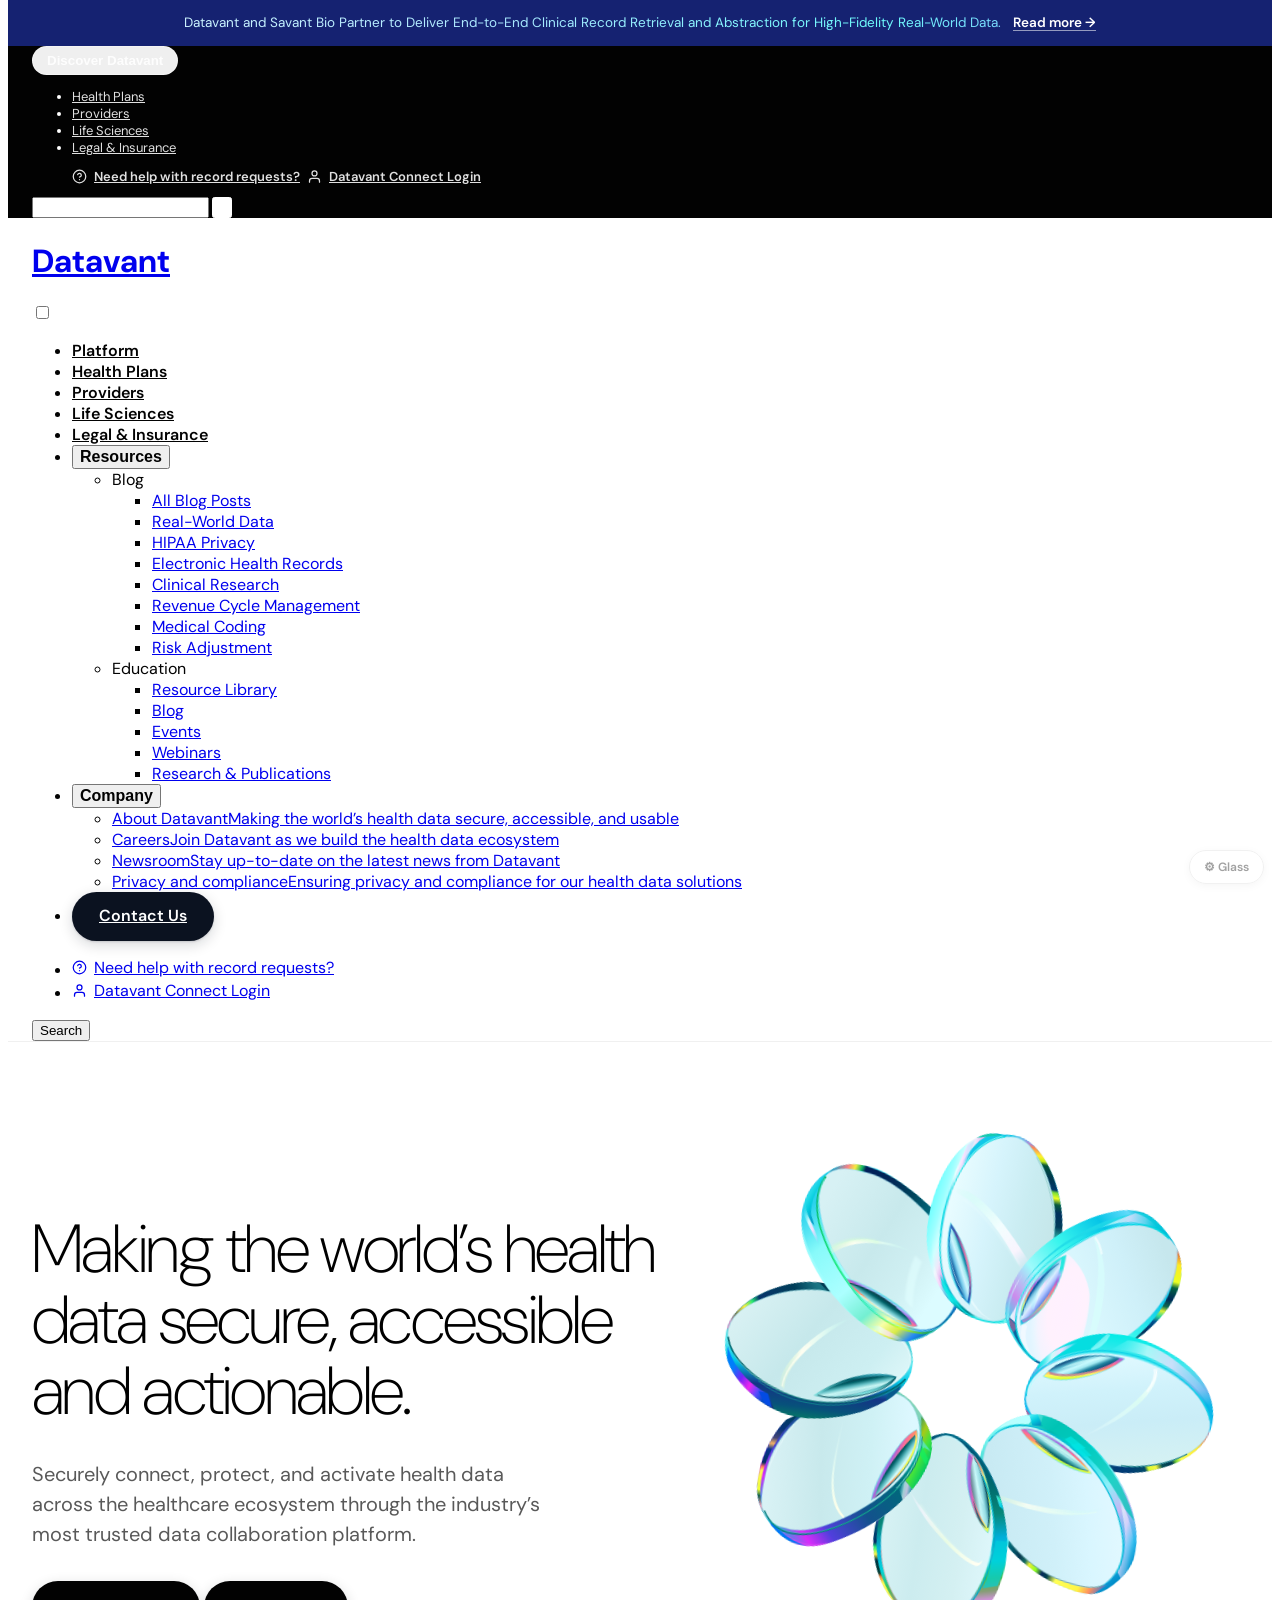
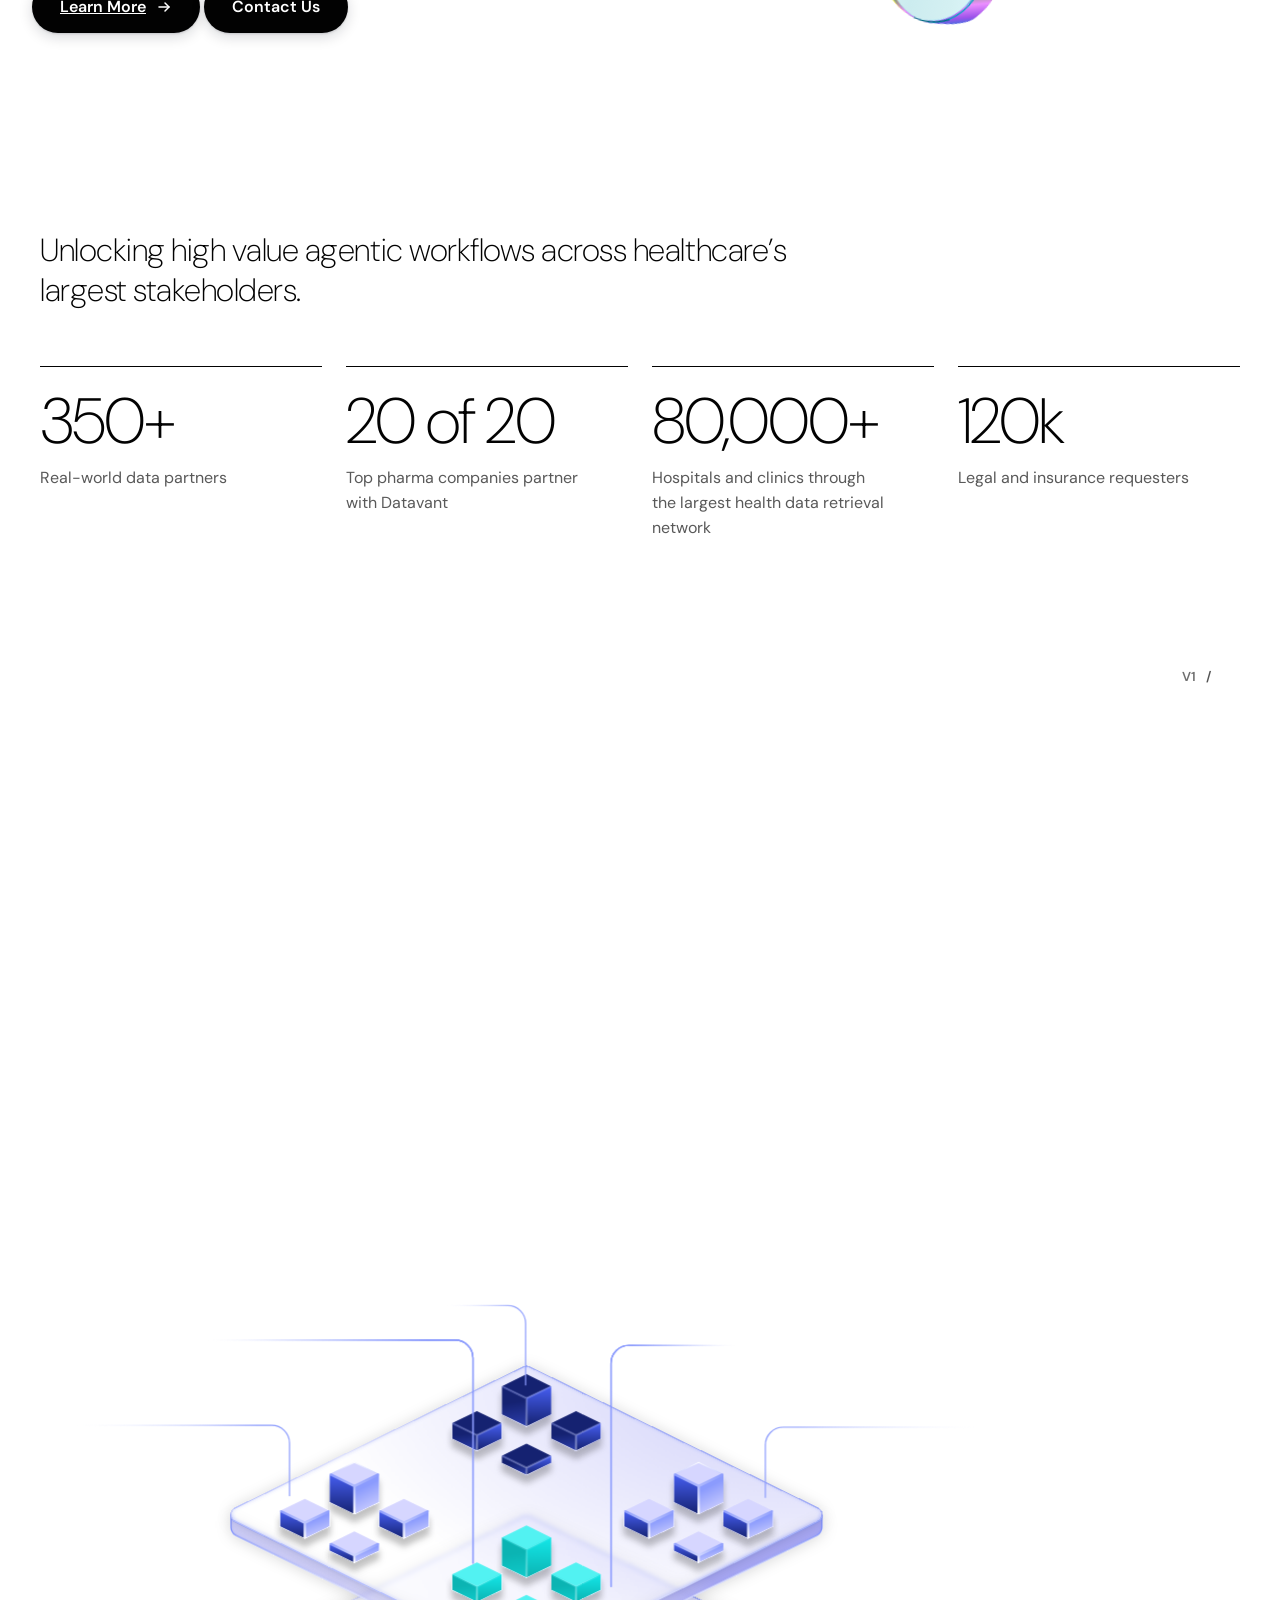
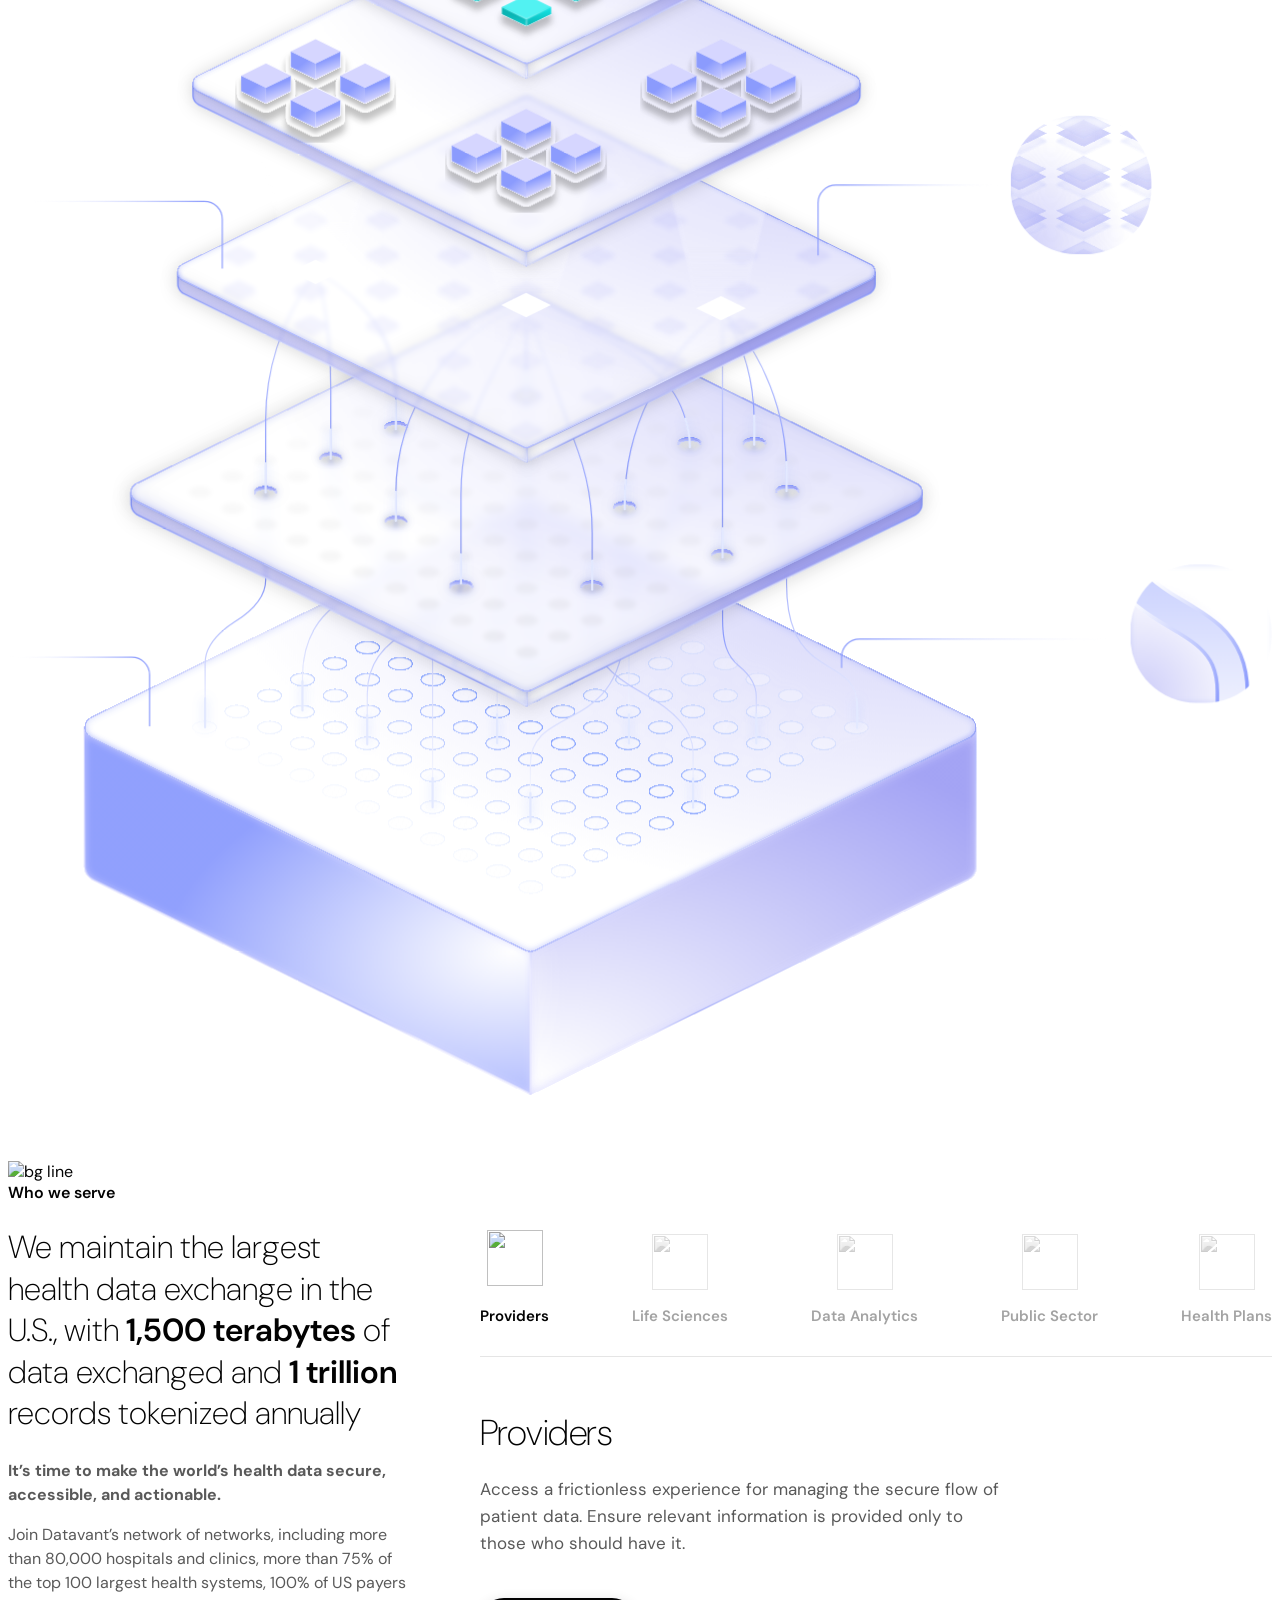
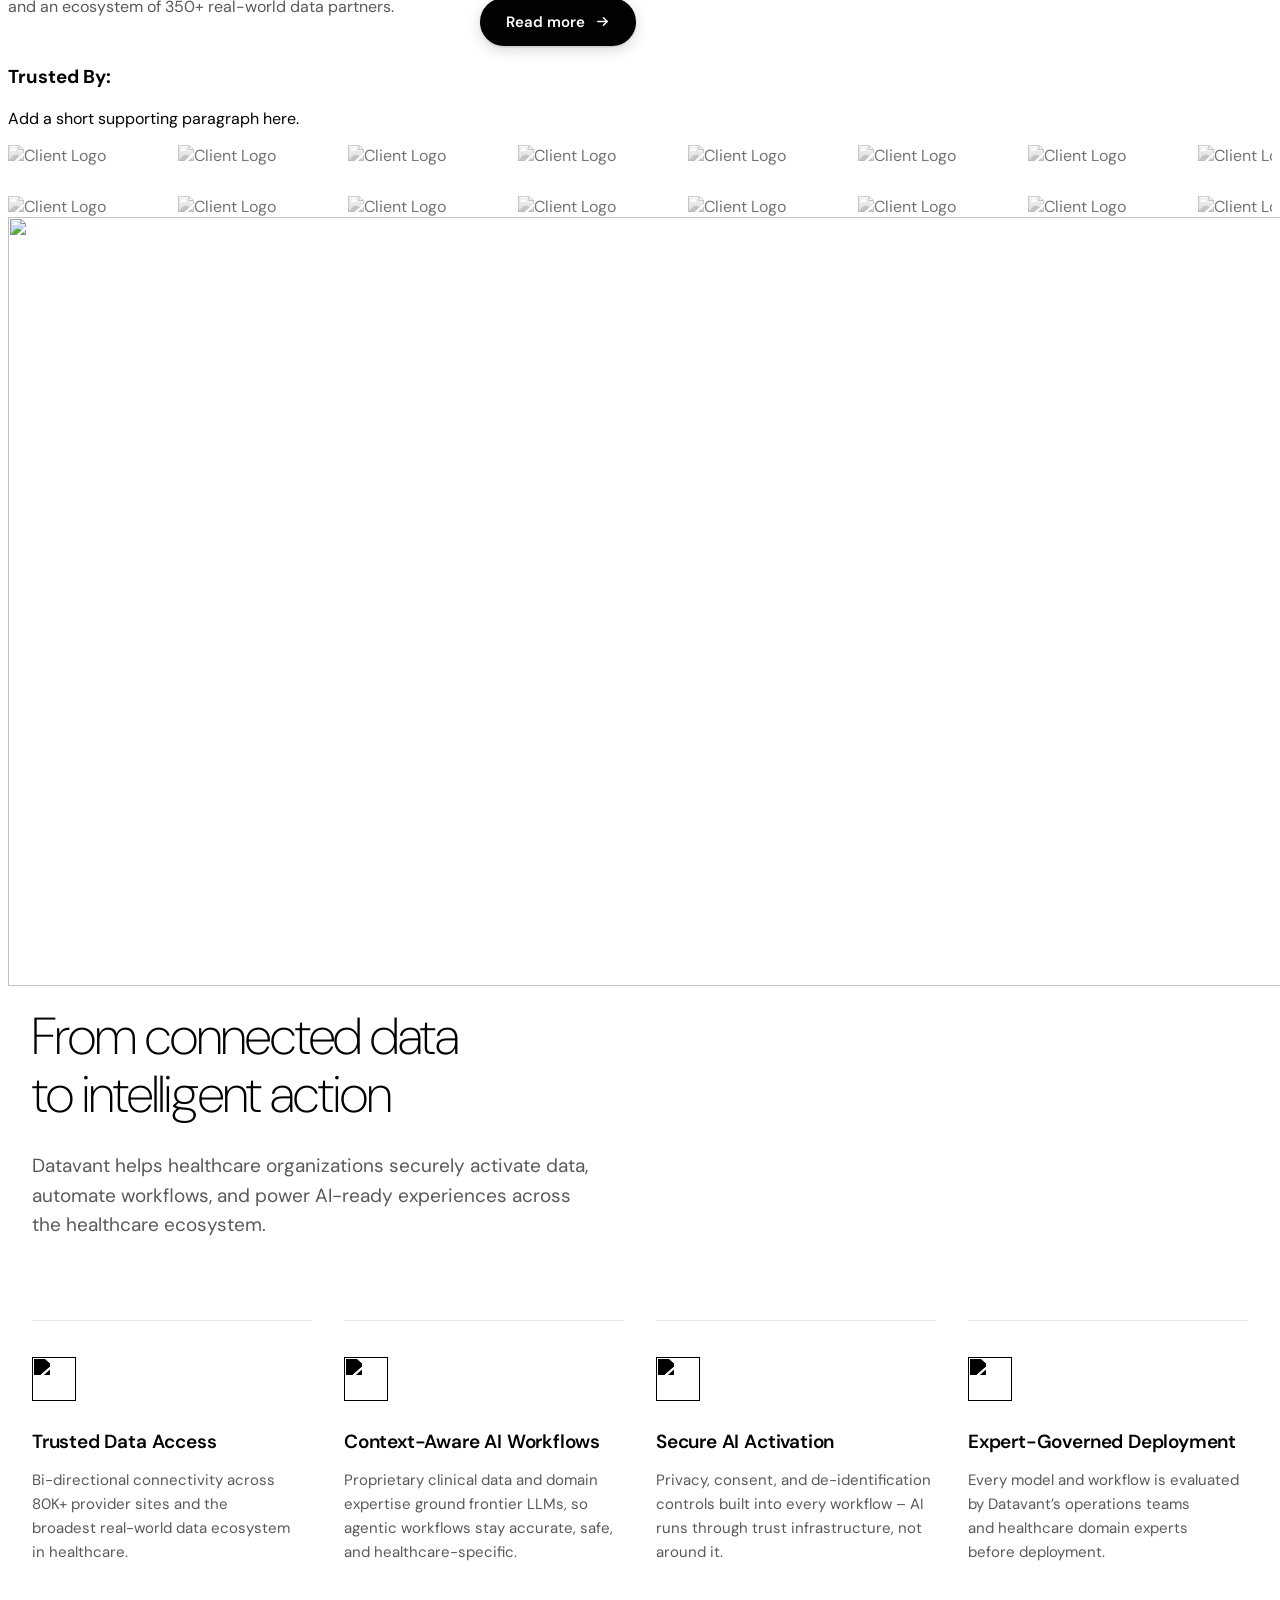
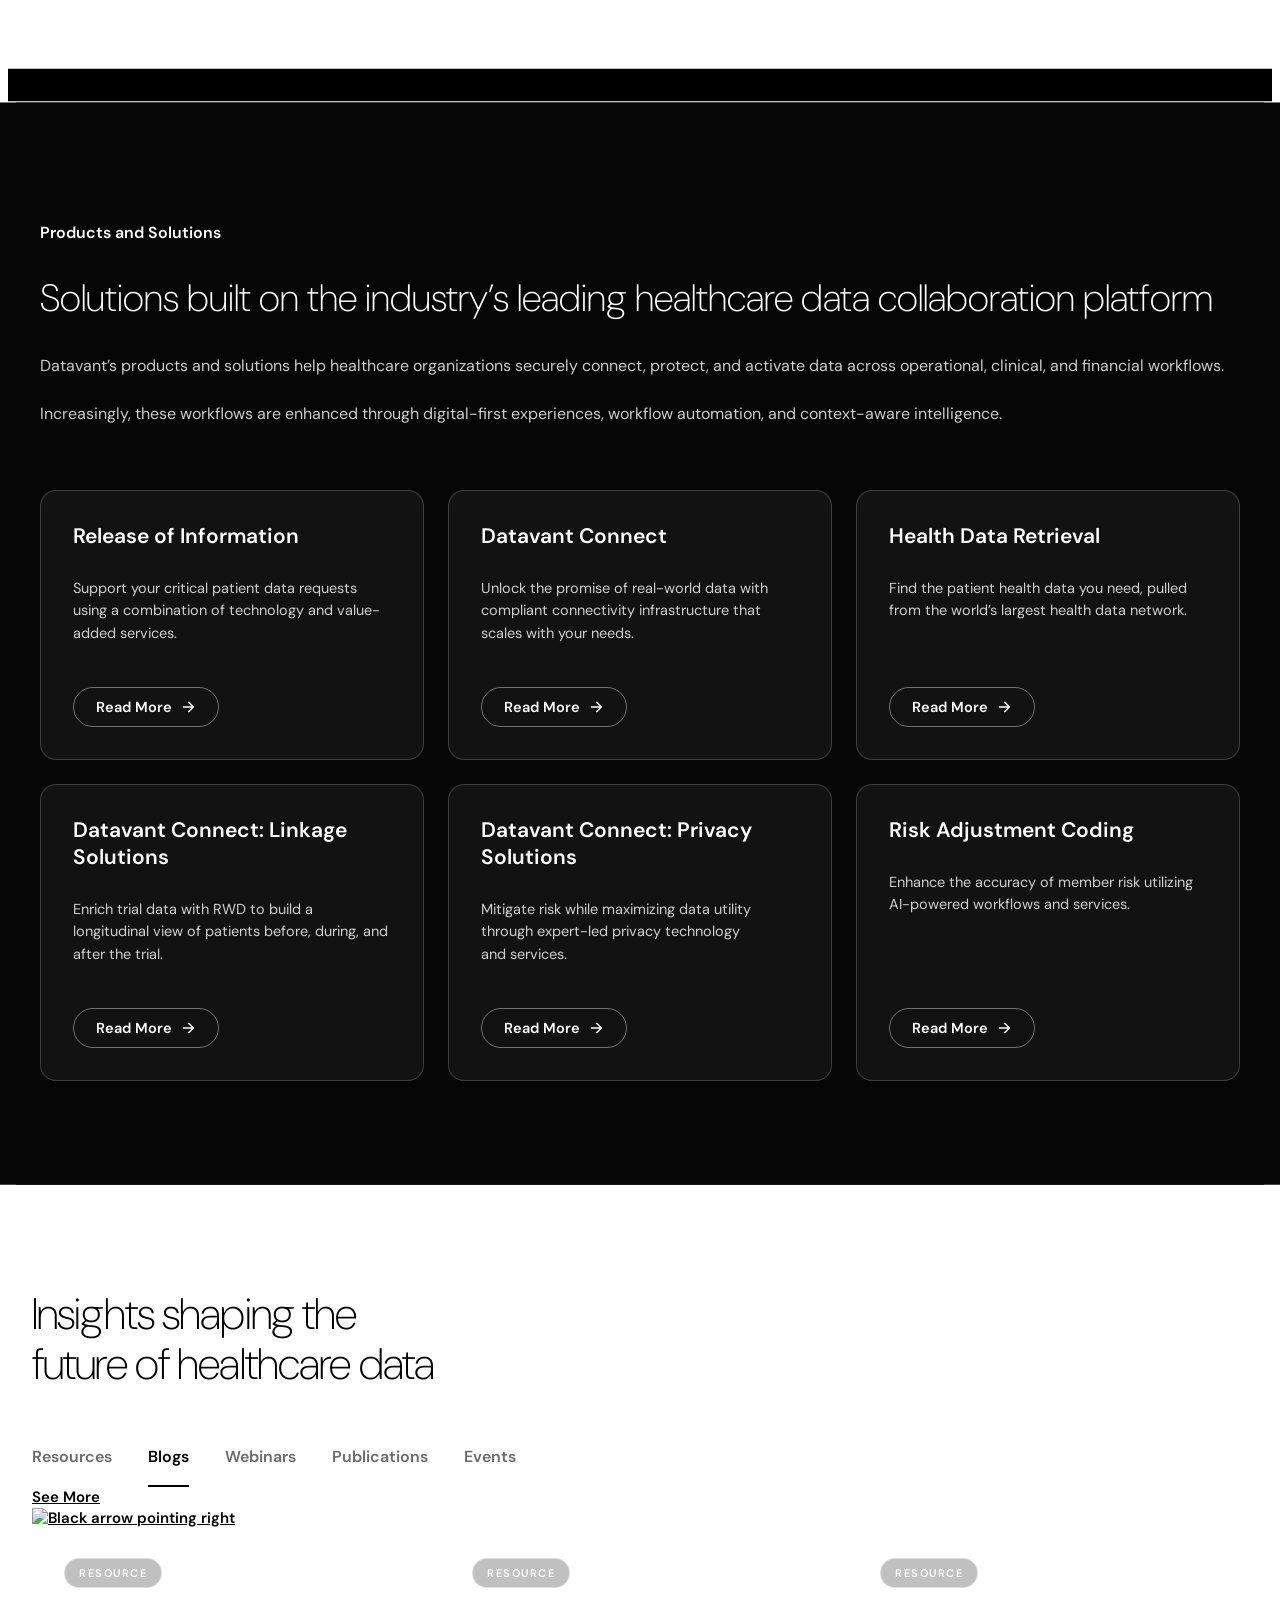
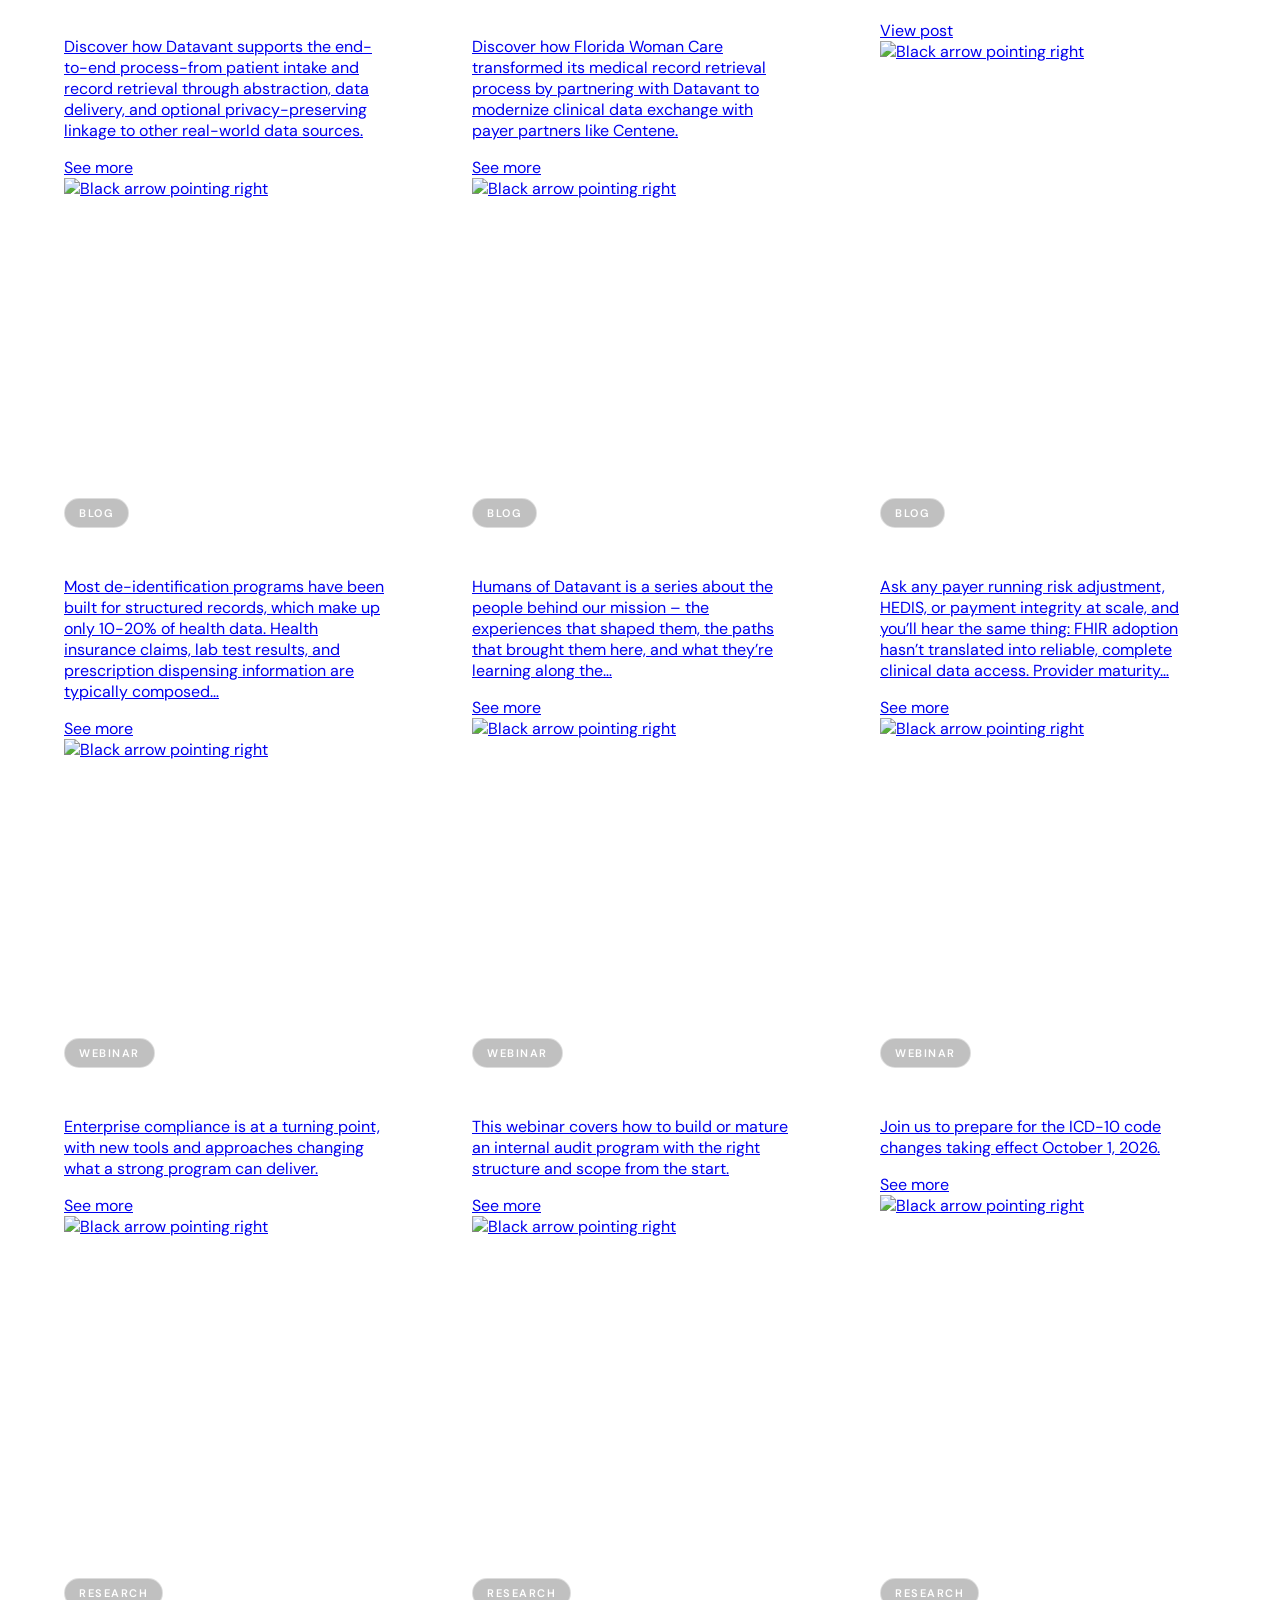
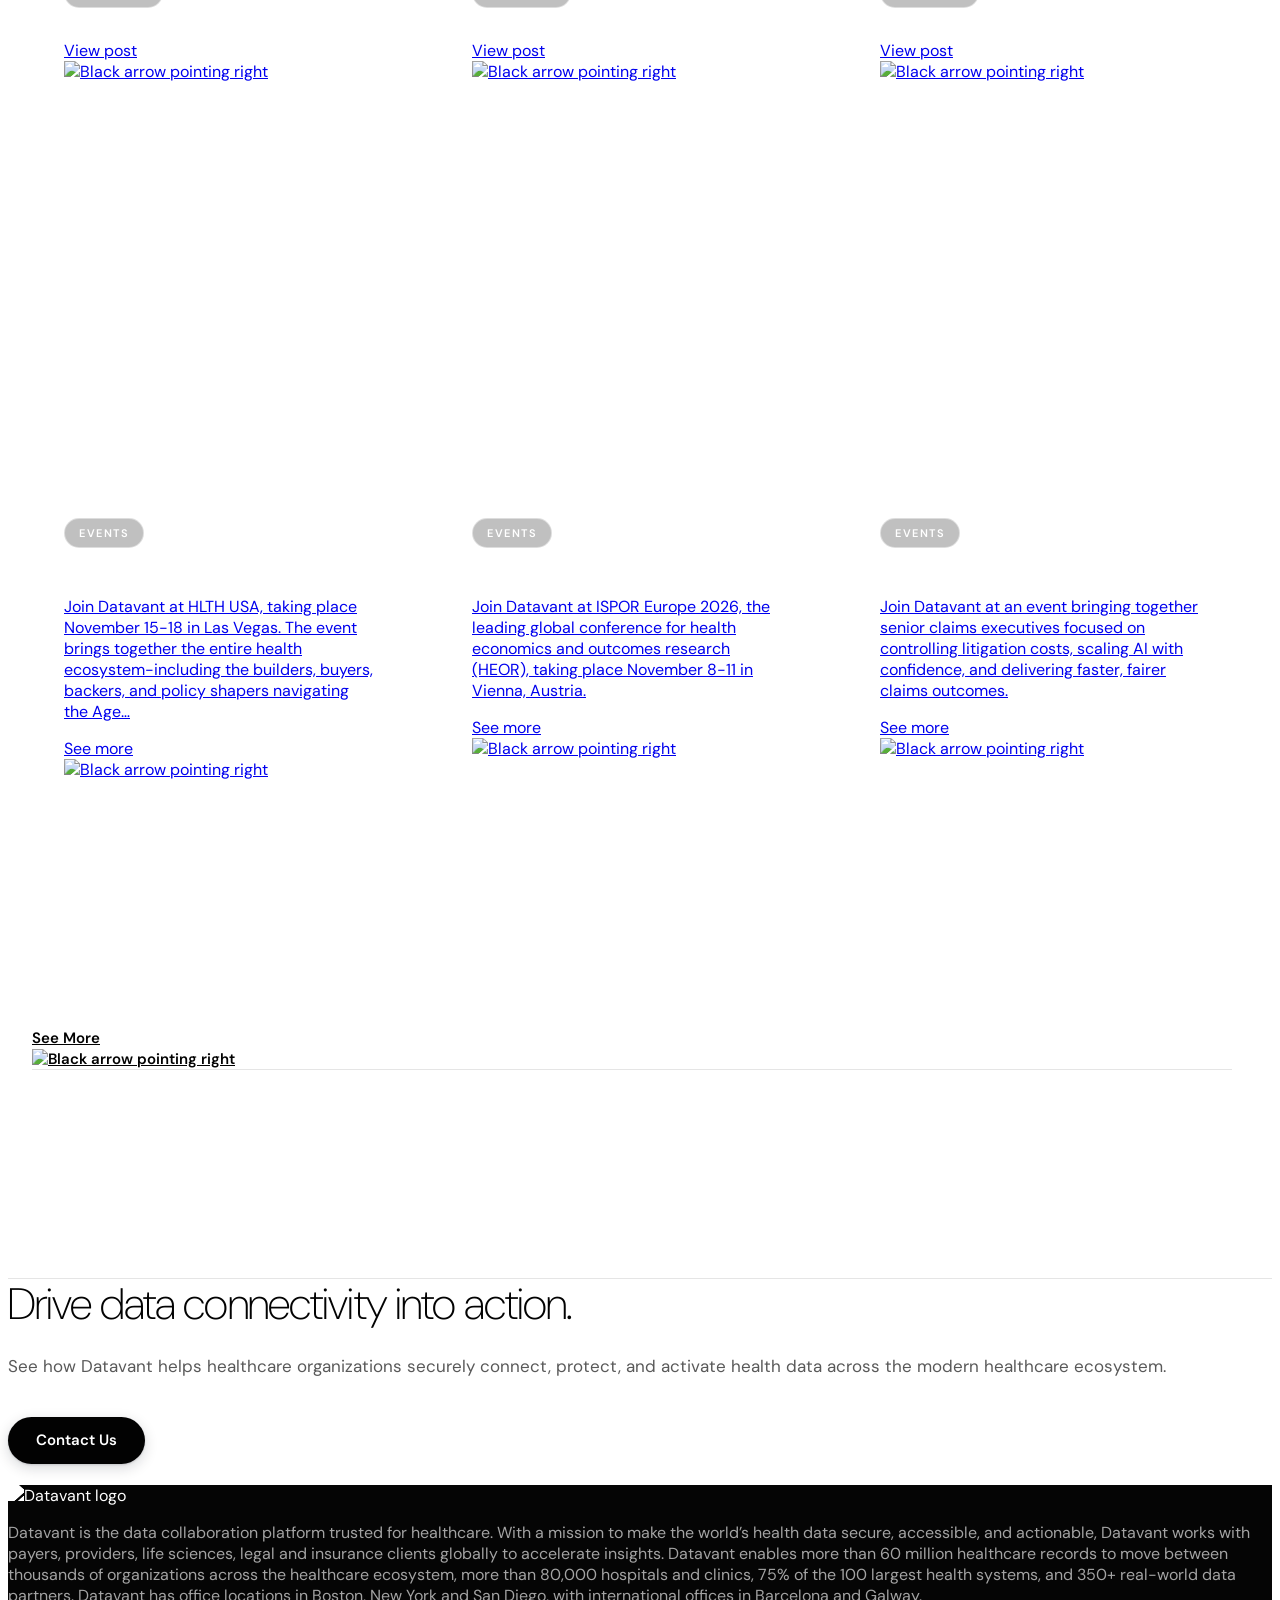
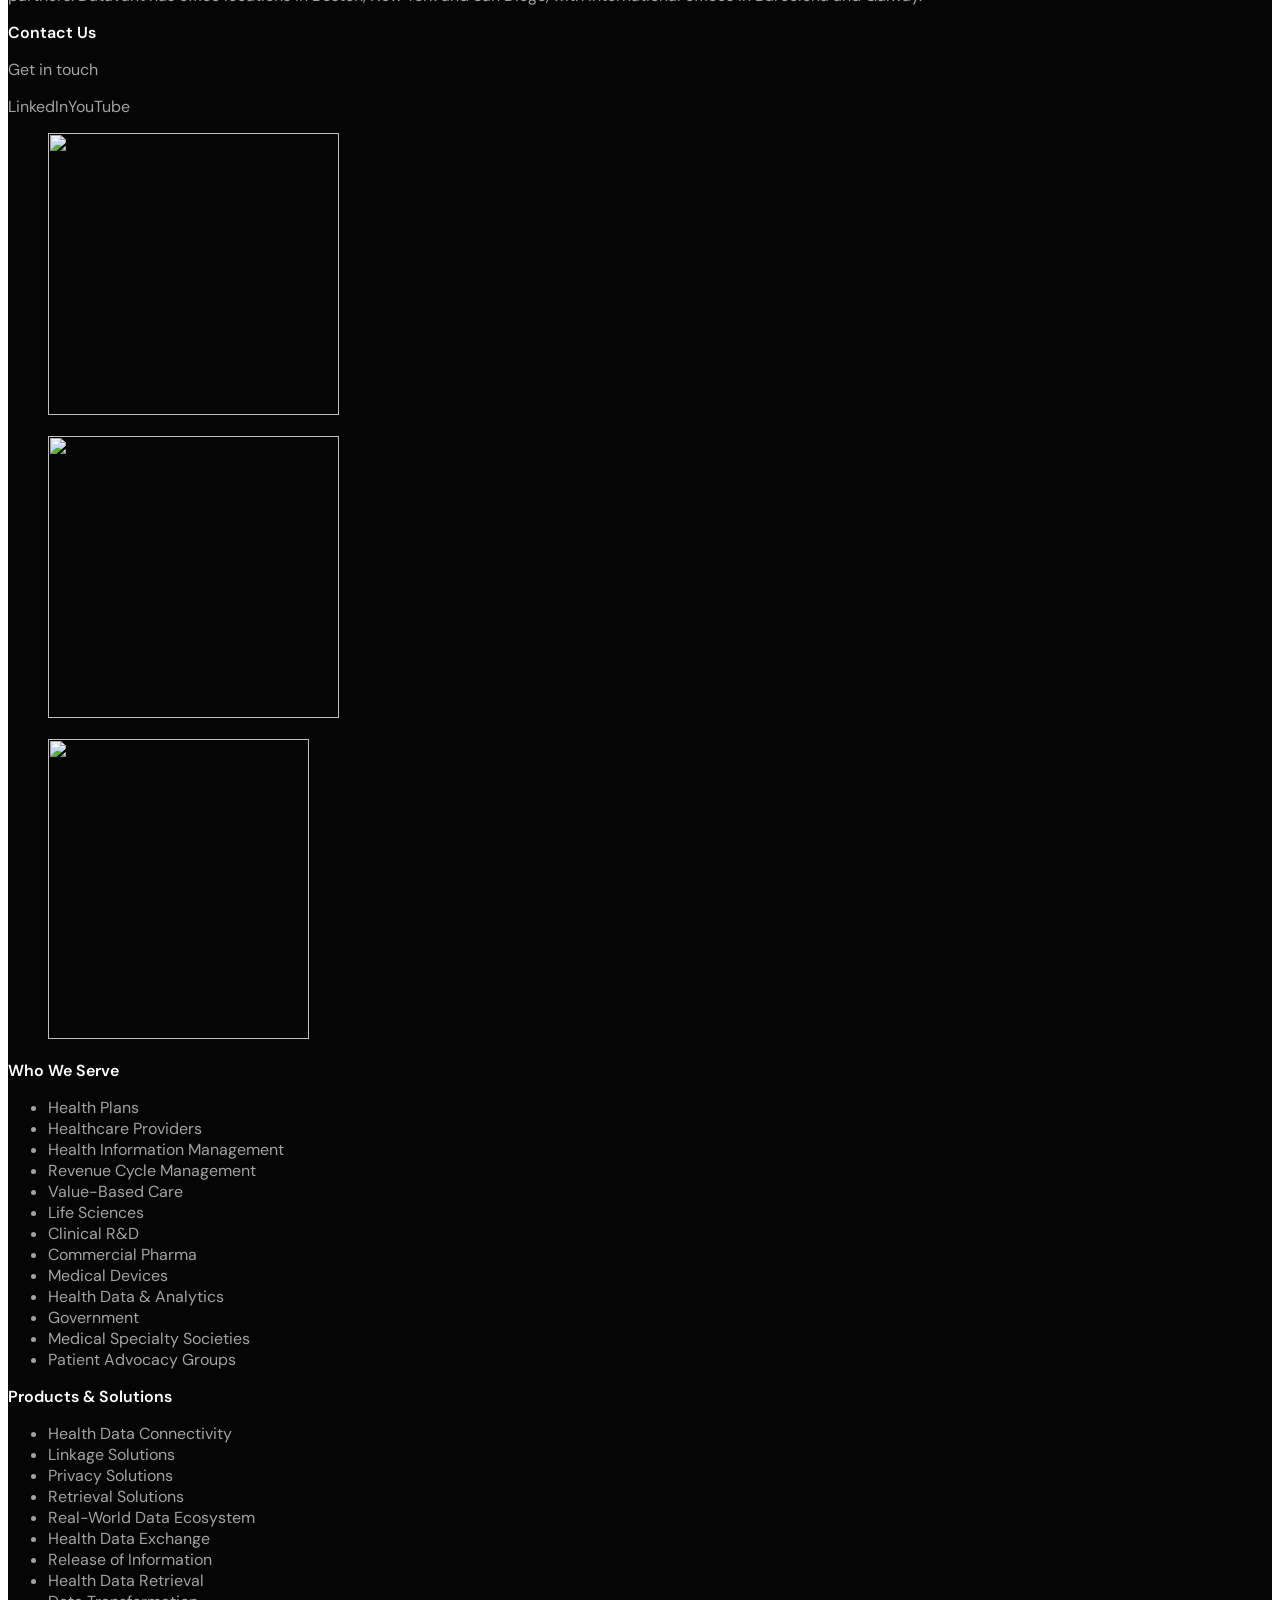
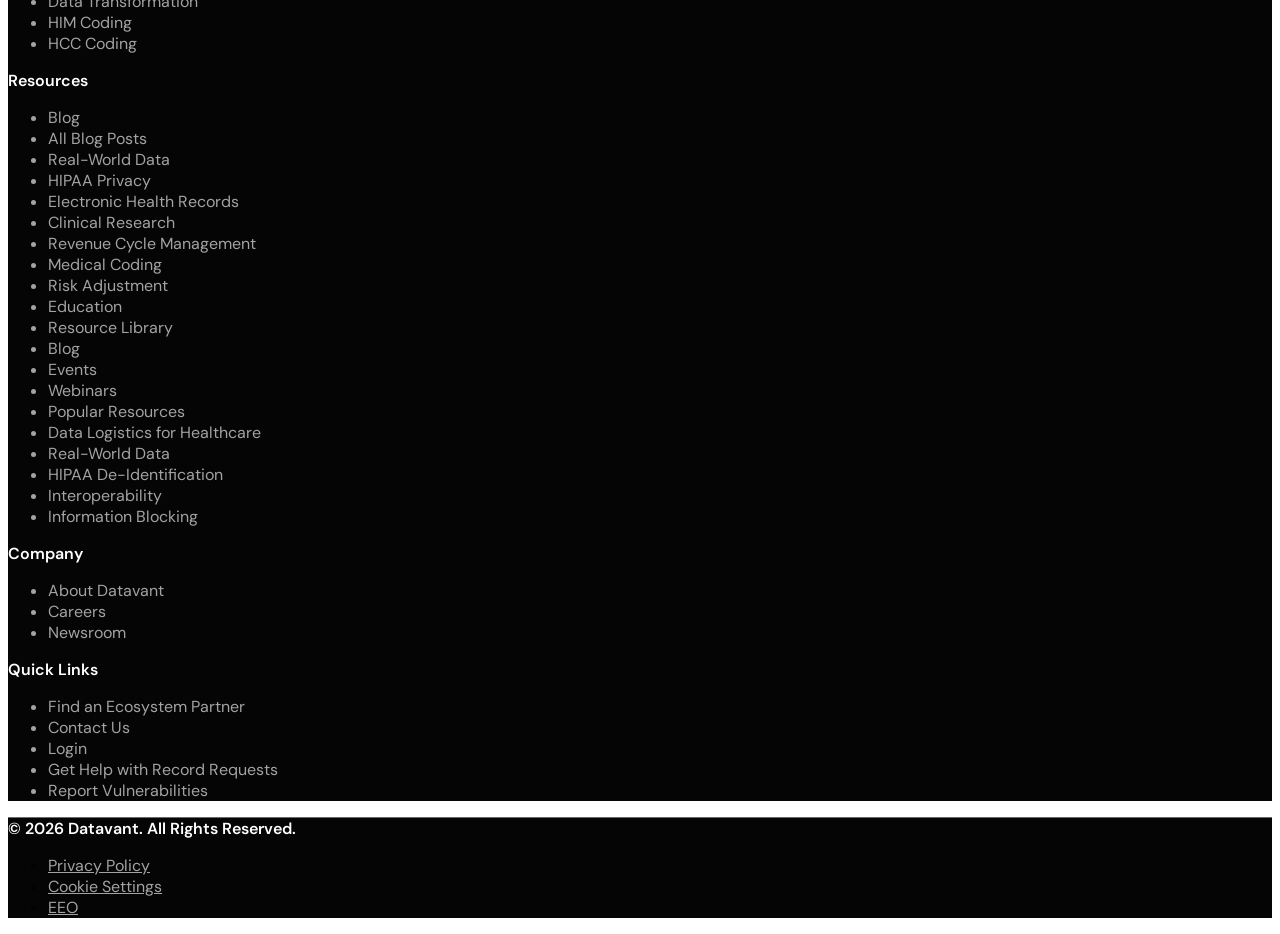
==== after/index.html @ 65ce29aa "Hide press-bar variant/color selectors Co-Authored-By: Claude Fable 5 <noreply@anthropic.com>" ====
<!DOCTYPE html><html lang="en"><head><base href="https://www.datavant.com/"><meta charset="utf-8"><meta http-equiv="X-UA-Compatible" content="IE=edge,chrome=1"><meta name="viewport" content="width=device-width, initial-scale=1, maximum-scale=1, user-scalable=no, shrink-to-fit=no" /><link media="all" href="https://www.datavant.com/wp-content/cache/autoptimize/css/autoptimize_12c8034ca57a6b45f98e28bc29463719.css" rel="stylesheet"><title>Datavant | The Data Collaboration Platform Trusted for Healthcare</title><meta name="description" content="Join Datavant's network of networks, including 350+ real-world data partners, more than 80,000 hospitals and clinics, and 75% of the top 100 largest health systems." /><meta name="apple-mobile-web-app-title" content="Datavant" /><link rel="pingback" href="https://www.datavant.com/xmlrpc.php" /><link rel="icon" href="/favicon.ico" sizes="32x32"><link rel="icon" href="/icon.svg" type="image/svg+xml"><link rel="apple-touch-icon" href="/apple-touch-icon.png"><meta name='robots' content='max-image-preview:large' /><link rel="alternate" type="application/rss+xml" title="Datavant &raquo; Feed" href="https://www.datavant.com/feed" /><link rel="alternate" type="application/rss+xml" title="Datavant &raquo; Comments Feed" href="https://www.datavant.com/comments/feed" /><link rel="alternate" title="oEmbed (JSON)" type="application/json+oembed" href="https://www.datavant.com/wp-json/oembed/1.0/embed?url=https%3A%2F%2Fwww.datavant.com%2F" /><link rel="alternate" title="oEmbed (XML)" type="text/xml+oembed" href="https://www.datavant.com/wp-json/oembed/1.0/embed?url=https%3A%2F%2Fwww.datavant.com%2F&#038;format=xml" /><style id="wp-img-auto-sizes-contain-inline-css">img:is([sizes=auto i],[sizes^="auto," i]){contain-intrinsic-size:3000px 1500px}
/*# sourceURL=wp-img-auto-sizes-contain-inline-css */</style><style id="classic-theme-styles-inline-css">/*! This file is auto-generated */
.wp-block-button__link{color:#fff;background-color:#32373c;border-radius:9999px;box-shadow:none;text-decoration:none;padding:calc(.667em + 2px) calc(1.333em + 2px);font-size:1.125em}.wp-block-file__button{background:#32373c;color:#fff;text-decoration:none}
/*# sourceURL=/wp-includes/css/classic-themes.min.css */</style><style id="datavant-color-presets-inline-css">:root{--wp--preset--color--white:#ffffff;--wp--preset--color--light-sandstone:#F8F7F4;--wp--preset--color--sandstone:#ECEAE4;--wp--preset--color--warm-gray:#F4F2EF;--wp--preset--color--light-gray:#f9f9f9;--wp--preset--color--gray:#98A2B3;--wp--preset--color--black:#020202;--wp--preset--color--teal:#14E7E8;--wp--preset--color--dark-teal:#0F3D4C;--wp--preset--color--violet:#7C8CEF;--wp--preset--color--medium-violet:#475ff2;--wp--preset--color--blue:#152271;}.has-white-color{color:#ffffff !important;}.has-white-background-color{background-color:#ffffff !important;}.has-white-border-color{border-color:#ffffff !important;}.has-light-sandstone-color{color:#F8F7F4 !important;}.has-light-sandstone-background-color{background-color:#F8F7F4 !important;}.has-light-sandstone-border-color{border-color:#F8F7F4 !important;}.has-sandstone-color{color:#ECEAE4 !important;}.has-sandstone-background-color{background-color:#ECEAE4 !important;}.has-sandstone-border-color{border-color:#ECEAE4 !important;}.has-warm-gray-color{color:#F4F2EF !important;}.has-warm-gray-background-color{background-color:#F4F2EF !important;}.has-warm-gray-border-color{border-color:#F4F2EF !important;}.has-light-gray-color{color:#f9f9f9 !important;}.has-light-gray-background-color{background-color:#f9f9f9 !important;}.has-light-gray-border-color{border-color:#f9f9f9 !important;}.has-gray-color{color:#98A2B3 !important;}.has-gray-background-color{background-color:#98A2B3 !important;}.has-gray-border-color{border-color:#98A2B3 !important;}.has-black-color{color:#020202 !important;}.has-black-background-color{background-color:#020202 !important;}.has-black-border-color{border-color:#020202 !important;}.has-teal-color{color:#14E7E8 !important;}.has-teal-background-color{background-color:#14E7E8 !important;}.has-teal-border-color{border-color:#14E7E8 !important;}.has-dark-teal-color{color:#0F3D4C !important;}.has-dark-teal-background-color{background-color:#0F3D4C !important;}.has-dark-teal-border-color{border-color:#0F3D4C !important;}.has-violet-color{color:#7C8CEF !important;}.has-violet-background-color{background-color:#7C8CEF !important;}.has-violet-border-color{border-color:#7C8CEF !important;}.has-medium-violet-color{color:#475ff2 !important;}.has-medium-violet-background-color{background-color:#475ff2 !important;}.has-medium-violet-border-color{border-color:#475ff2 !important;}.has-blue-color{color:#152271 !important;}.has-blue-background-color{background-color:#152271 !important;}.has-blue-border-color{border-color:#152271 !important;}
/*# sourceURL=datavant-color-presets-inline-css */</style> <script id="jquery-core-js" src="https://www.datavant.com/wp-includes/js/jquery/jquery.min.js"></script> <script id="dv-video-modal-js" src="https://www.datavant.com/wp-content/themes/datavant/script/video-modal.js"></script> <link rel="https://api.w.org/" href="https://www.datavant.com/wp-json/" /><link rel="alternate" title="JSON" type="application/json" href="https://www.datavant.com/wp-json/wp/v2/pages/748" /><link rel='shortlink' href='https://www.datavant.com/' /><meta property="og:title" content="Datavant | The Data Collaboration Platform Trusted for Healthcare | Datavant" /><meta property="og:description" content="Join Datavant&#039;s network of networks, including 350+ real-world data partners, more than 80,000 hospitals and clinics, and 75% of the top 100 largest health systems." /><meta property="og:url" content="https://www.datavant.com/" /><meta property="og:site_name" content="Datavant" /><meta property="og:image" content="https://www.datavant.com/opengraph.png" /><meta property="og:image:secure_url" content="https://www.datavant.com/opengraph.png" /><meta property="og:type" content="website" /><meta property="twitter:creator" content="" /><link rel="preconnect" href="https://fonts.googleapis.com"><link rel="preconnect" href="https://fonts.gstatic.com" crossorigin><link rel='canonical' href='https://www.datavant.com/' /><link href="https://fonts.googleapis.com/css2?family=DM+Sans:opsz,wght@9..40,100..1000&display=swap" rel="stylesheet">  <script>window.dataLayer = window.dataLayer || [];
function gtag(){dataLayer.push(arguments);}
gtag('consent', 'default', {
  'ad_storage': 'denied',
  'ad_user_data': 'denied',
  'ad_personalization': 'denied',
  'analytics_storage': 'denied',
  'wait_for_update': 500
});</script>    <script>(function(w,d,s,l,i){w[l]=w[l]||[];w[l].push({'gtm.start':
    new Date().getTime(),event:'gtm.js'});var f=d.getElementsByTagName(s)[0],
    j=d.createElement(s),dl=l!='dataLayer'?'&l='+l:'';j.async=true;j.src=
        'https://www.googletagmanager.com/gtm.js?id='+i+dl;f.parentNode.insertBefore(j,f);
    })(window,document,'script','dataLayer','GTM-PFJ3PK7');</script>      <script>var _hsp = window._hsp = window._hsp || [];
_hsp.push(['addPrivacyConsentListener', function (consent) {
  var cats = (consent && consent.categories) || {};
  gtag('consent', 'update', {
    'analytics_storage':  cats.analytics     ? 'granted' : 'denied',
    'ad_storage':         cats.advertisement ? 'granted' : 'denied',
    'ad_user_data':       cats.advertisement ? 'granted' : 'denied',
    'ad_personalization': cats.advertisement ? 'granted' : 'denied'
  });
}]);</script>  <script type="text/javascript" src="https://www.datavant.com/wp-content/themes/datavant/script/base.js"></script> <script type="text/javascript" src="https://www.datavant.com/wp-content/themes/datavant/script/script.js"></script> 
<style id="dv-handoff">
/* ===== Hero-zone handoff (claude design spec) ===== */
:root{--ink:#020202;--body:#595959;--cyan:#14e7e8;--cyan-grad:linear-gradient(122deg,#14e7e8 7%,#6dfbfc 50%,#14e7e8 105%);--pale-cyan:#d6ffff;--link:#475ff2;--beige:#eceae4;--mist:#f6f6f4;--line:#e5e5e5;--radius-pill:999px;--radius-tile:8px}
body{font-family:"PP Mori","DM Sans",sans-serif!important;font-weight:400;color:var(--ink);-webkit-font-smoothing:antialiased}
h1,h2,h3,h4,h5,h6{font-family:"PP Mori","DM Sans",sans-serif!important}
h1,h2{text-wrap:balance}
p{text-wrap:pretty}

/* components */
.btn-cta{display:inline-flex;align-items:center;padding:13px 26px;border-radius:var(--radius-pill);background:var(--cyan-grad);color:var(--ink);font:600 16px "PP Mori","DM Sans",sans-serif;text-decoration:none}
.btn-primary{display:inline-flex;align-items:center;gap:10px;padding:16px 28px;border-radius:var(--radius-pill);background:var(--ink);color:#fff;font:600 16px "PP Mori","DM Sans",sans-serif;text-decoration:none}
.link{display:inline-flex;align-items:center;gap:8px;font:600 15px "PP Mori","DM Sans",sans-serif;color:var(--link);text-decoration:none}
.eyebrow{display:flex;align-items:center;gap:10px;font:600 13px "PP Mori","DM Sans",sans-serif;letter-spacing:.14em;text-transform:uppercase}
.eyebrow span{width:8px;height:8px;background:var(--cyan);display:block}

/* utility bar: deep teal banner */
.pre-header{background:#020202!important;border-bottom:0;min-height:40px;font-size:13px;color:#fff;position:relative;z-index:1200!important}
.pre-header>.container{background:transparent!important;border:0!important;box-shadow:none!important;border-radius:0!important;max-width:1248px!important;padding:0 24px!important;box-sizing:border-box!important}
.pre-header a,.pre-header button{color:rgba(255,255,255,.88)!important;transition:color .2s ease}
.pre-header a:hover,.pre-header button:hover{color:#fff!important}
.pre-header__highlight-text{color:rgba(255,255,255,.88)}
.pre-header .pre-header__highlight .pre-header__highlight-cta, .pre-header__highlight-cta{color:#fff!important;font-weight:600;text-decoration:none}
.pre-header__chevron,.pre-header__arrow{background-color:#fff!important}
.pre-header .main-nav__search-toggle,.pre-header .searchsubmit{filter:brightness(0) invert(1)}
.pre-header .searchform .search{color:#fff!important;caret-color:#fff}
.pre-header .searchform .search::placeholder{color:#fff!important;opacity:.7}
.pre-header .searchform.is-open .search{border-bottom-color:rgba(255,255,255,.45)!important}
.pre-header__highlight{align-items:center!important}
.pre-header__highlight::before{content:"";flex:0 0 auto;width:15px;height:15px;background:url("data:image/svg+xml,%3Csvg xmlns='http://www.w3.org/2000/svg' viewBox='0 0 24 24' fill='none' stroke='rgba(255,255,255,0.88)' stroke-width='2' stroke-linecap='round' stroke-linejoin='round'%3E%3Cpath d='m3 11 18-5v12L3 14v-3z'/%3E%3Cpath d='M11.6 16.8a3 3 0 1 1-5.8-1.6'/%3E%3C/svg%3E") center/contain no-repeat}
.pre-header__discover-trigger{padding:6px 14px!important;border:1px solid rgba(255,255,255,.35)!important;border-radius:999px!important;opacity:1!important;transition:border-color .2s ease,color .2s ease}
.pre-header__discover-trigger:hover,.pre-header__discover-trigger:focus-visible,.pre-header__discover.is-open>.pre-header__discover-trigger{border-color:#fff!important}

/* header: white, 88px, never sticky */
header.main{background:rgba(255,255,255,.3)!important;-webkit-backdrop-filter:blur(9px) saturate(1.9) brightness(1.08);backdrop-filter:blur(9px) saturate(1.9) brightness(1.08);min-height:88px;padding-top:14px!important;position:sticky!important;top:0;z-index:999;border-bottom:1px solid rgba(0,0,0,.06);box-shadow:inset 0 1px 0 rgba(255,255,255,.65)!important}
header.main>.container{max-width:1248px!important;padding:0 24px!important;box-sizing:border-box!important}
.main-nav__link,.main-nav__trigger{font-size:16px!important;font-weight:600!important;color:var(--ink)!important}
.main-nav__cta{display:inline-flex;align-items:center;padding:13px 26px!important;border-radius:var(--radius-pill);color:var(--ink)!important;position:relative;overflow:hidden;
background:radial-gradient(90% 140% at 20% 20%,rgba(109,251,252,.85) 0%,rgba(109,251,252,0) 55%),radial-gradient(80% 120% at 85% 15%,rgba(71,95,242,.7) 0%,rgba(71,95,242,0) 60%),radial-gradient(100% 150% at 60% 90%,rgba(20,231,232,.8) 0%,rgba(20,231,232,0) 65%),rgba(20,231,232,.45)!important;
background-size:170% 170%,180% 180%,160% 160%,100% 100%!important;
background-clip:padding-box!important;
-webkit-backdrop-filter:blur(14px) saturate(1.8);backdrop-filter:blur(14px) saturate(1.8);
border:1px solid rgba(255,255,255,.6)!important;
box-shadow:inset 0 1px 1px rgba(255,255,255,.8),inset 0 -10px 18px rgba(20,231,232,.35),0 8px 28px rgba(20,231,232,.28)!important;
animation:dvCtaFlow 7s ease-in-out infinite}
.main-nav__cta::before{content:"";position:absolute;inset:1px;border-radius:inherit;background:linear-gradient(180deg,rgba(255,255,255,.6) 0%,rgba(255,255,255,.12) 42%,rgba(255,255,255,0) 60%);pointer-events:none}
.main-nav__cta .dv-cta-label{position:relative;z-index:1}
@keyframes dvCtaFlow{0%{background-position:0% 0%,100% 0%,50% 100%,0 0}33%{background-position:80% 40%,20% 90%,90% 10%,0 0}66%{background-position:20% 90%,70% 20%,10% 60%,0 0}100%{background-position:0% 0%,100% 0%,50% 100%,0 0}}
@media (prefers-reduced-motion: reduce){.main-nav__cta{animation:none}}

/* hero */
.home-hero-section{padding:72px 0 96px;background:#fff}
#home-hero-section.home-hero-section .container.home-hero-container{max-width:1248px!important;width:auto!important;padding:0 24px!important;box-sizing:border-box!important}
.home-hero-wrapper.home-v2{display:flex;flex-wrap:wrap;gap:48px;align-items:center}
.home-hero-content-wrapper{flex:1 1 520px;min-width:0;display:flex;flex-direction:column;gap:32px}
.home-hero-header-wrapper{display:flex;flex-direction:column;gap:32px}
.home-hero-content-subheader:empty,.home-hero-content-before-content:empty,.home-hero-btn-paragraph.hidden{display:none!important;margin:0!important}
.home-hero-content-subcontent{margin:0!important}
.home-hero-content-header{margin:0!important;font-size:68px!important;line-height:1.04!important;font-weight:200!important;letter-spacing:-.025em!important}
.home-hero-content-subcontent p{margin:0;max-width:520px;font-size:20px;line-height:1.5;color:var(--body)!important}
.btn-container{margin:0}
.btn-container .primary-button{display:inline-flex;align-items:center;gap:10px;padding:16px 28px;border-radius:var(--radius-pill);background:var(--ink)!important;color:#fff!important;font-size:16px;font-weight:600;line-height:1;margin-top:0}
.home-hero-media{flex:1 1 420px;min-width:0}
.home-hero-media video{width:100%;max-height:520px;object-fit:contain}

/* statement + stats strip */
.dv-statement-stats{padding:0 0 96px;background:#fff}
.dv-container{max-width:1248px;margin:0 auto;padding:0 24px;box-sizing:border-box}
.dv-statement-stats .dv-statement{margin:0 0 56px!important;font-size:32px!important;line-height:1.25!important;font-weight:200;letter-spacing:-.015em;max-width:760px;color:var(--ink)!important}
.dv-stats-grid{display:grid;grid-template-columns:repeat(auto-fit,minmax(min(240px,100%),1fr));gap:24px}
.dv-stat{border-top:1px solid var(--ink);padding-top:24px}
.dv-stat-number{font-size:64px;line-height:1;font-weight:200;letter-spacing:-.03em}
.dv-stats-grid .dv-stat-label{margin-top:12px;font-size:16px!important;line-height:1.55;color:var(--body)!important;max-width:240px}

/* dark data-network section: white titles, grey body (illustration untouched) */
.home-graphic-section .graphic-heading{color:#fff!important;font-weight:200!important}
.home-graphic-section .graphic-intro,.home-graphic-section .graphic-intro *{color:rgba(255,255,255,.8)!important;font-weight:400!important}
.home-graphic-section .layer-text{color:rgba(255,255,255,.8)!important;font-weight:400!important}
.home-graphic-section p.layer-text-bold,.home-graphic-section .layer-text-bold{color:#fff!important;-webkit-text-stroke-color:#fff!important;font-weight:600!important}

/* align first layer title with "Our Data Network" heading top */
.home-graphic-section .graphic-text-layer-container>.graphic-text-layer-box:first-child{padding-top:0!important}
.home-graphic-section .graphic-text-layer-container>.graphic-text-layer-box:first-child .layer-text-bold{margin-top:0!important}
.home-graphic-section .graphic-heading{margin-top:0!important}

/* hover state for data-network layer items: brand gradient reveal */
.home-graphic-section .layer-text-bold,.home-graphic-section .layer-text{transition:color .3s ease,-webkit-text-fill-color .3s ease,transform .35s cubic-bezier(.22,1,.36,1)}
.home-graphic-section .graphic-text-layer-box:hover .layer-text-bold,.home-graphic-section .graphic-text-layer-box:hover .layer-text{transform:translateX(10px)}
.home-graphic-section .layer-text-bold{background-image:linear-gradient(90deg,#6dfbfc 0%,#14e7e8 40%,#8da2ff 80%,#475ff2 100%),linear-gradient(#fff,#fff);background-size:0% 100%,100% 100%;background-repeat:no-repeat;-webkit-background-clip:text;background-clip:text;-webkit-text-fill-color:transparent;transition:background-size .5s cubic-bezier(.22,1,.36,1),transform .35s cubic-bezier(.22,1,.36,1)!important}
.home-graphic-section .graphic-text-layer-box:hover .layer-text-bold{background-size:100% 100%,100% 100%}
.home-graphic-section .graphic-text-layer-box:hover .layer-text{color:#e3e3e3!important}

/* Routing & Security form one visual block: no separator, tighter gap */
.home-graphic-section .graphic-text-layer-container>.graphic-text-layer-box:nth-child(3){border-bottom:0!important;padding-bottom:0!important}
.home-graphic-section .graphic-text-layer-container>.graphic-text-layer-box:nth-child(4){padding-top:0!important}

/* hover: separator line paints with the brand gradient, left to right */
.home-graphic-section .graphic-text-layer-container>.graphic-text-layer-box:not(:nth-child(3))::after{content:"";position:absolute;left:0;right:0;bottom:-1px;height:1px;background:linear-gradient(90deg,#6dfbfc 0%,#14e7e8 40%,#8da2ff 80%,#475ff2 100%);transform:scaleX(0);transform-origin:left;transition:transform .5s cubic-bezier(.22,1,.36,1)}
.home-graphic-section .graphic-text-layer-container>.graphic-text-layer-box:not(:nth-child(3)):hover::after{transform:scaleX(1)}

/* stats strip: staggered entrance + line draw (JS adds .dv-in on scroll) */
.dv-stat{border-top:0!important;position:relative;opacity:0;transform:translateY(18px);transition:opacity .7s ease,transform .7s cubic-bezier(.22,1,.36,1)}
.dv-stat::before{content:"";position:absolute;top:0;left:0;right:0;height:1px;background:var(--ink);transform:scaleX(0);transform-origin:left;transition:transform .9s cubic-bezier(.22,1,.36,1)}
.dv-stat.dv-in{opacity:1;transform:none}
.dv-stat.dv-in::before{transform:scaleX(1)}
@media (prefers-reduced-motion: reduce){.dv-stat{opacity:1;transform:none}.dv-stat::before{transform:scaleX(1)}}

/* dark section entrance: fade/slide-in, scoped under .dv-anim so no-JS never hides content */
.dv-anim .graphic-heading,.dv-anim .graphic-intro,.dv-anim .graphic-text-layer-box,.dv-anim .graphic-container-mobile{opacity:0;transform:translateY(22px);transition:opacity .8s ease,transform .8s cubic-bezier(.22,1,.36,1)}
.dv-anim .graphic-container-mobile{transform:translateY(30px) scale(.985)}
.dv-anim .dv-in-el{opacity:1!important;transform:none!important}
@media (prefers-reduced-motion: reduce){.dv-anim .graphic-heading,.dv-anim .graphic-intro,.dv-anim .graphic-text-layer-box,.dv-anim .graphic-container-mobile{opacity:1;transform:none;transition:none}}

.home-graphic-section .graphic-text-layer-container>.graphic-text-layer-box:nth-child(3):hover+.graphic-text-layer-box::after{transform:scaleX(1)}

/* who we serve: 3-column tabbed layout */
.home-wws-container{display:flex!important;flex-direction:row!important;flex-wrap:nowrap!important;gap:72px;align-items:flex-start!important}
.home-wws-content-wrapper-2{flex:0 0 400px!important;width:400px!important;min-width:0!important;max-width:400px!important}
.home-wws-content-eyebrow{display:block;font-size:16px!important;font-weight:600!important;letter-spacing:0;text-transform:none;color:var(--ink)!important;margin-bottom:24px}
.home-wws-content-header-2{font-size:32px!important;line-height:1.3!important;font-weight:200!important;letter-spacing:0;margin:0 0 24px!important;color:var(--ink)!important}
.home-wws-content-header-2 strong{font-weight:600}
.home-wws-content-para-2 p:first-child{font-weight:400;font-size:16px;color:var(--body);line-height:1.5;margin:0 0 16px}
.home-wws-content-para-2 p:last-child{font-size:16px;line-height:1.5;color:var(--body);margin:0}
.dv-wws-tabs{flex:1;display:flex;gap:64px;align-items:center;min-width:0;background:var(--mist);border:1px solid var(--line);border-radius:16px;padding:56px 64px}
.dv-wws-nav{display:flex;flex-direction:column;gap:6px;flex:0 0 220px;padding-top:0}
.dv-wws-tab{appearance:none;background:none;border:0;padding:10px 0;cursor:pointer;text-align:left;font-family:"PP Mori","DM Sans",sans-serif;font-size:28px;line-height:1.2;font-weight:300;color:#b9b9b9;transition:color .25s ease,transform .25s ease}
.dv-wws-tab:hover{color:#6a6a6a}
.dv-wws-tab.is-active{color:var(--ink);font-weight:600}
.dv-wws-panels{flex:1;min-width:0;max-width:380px;min-height:380px;display:flex;flex-direction:column;justify-content:center}
.dv-wws-panel{display:none}
.dv-wws-panel.is-active{display:block;animation:dvPanelIn .4s cubic-bezier(.22,1,.36,1)}
@keyframes dvPanelIn{from{opacity:0;transform:translateY(10px)}to{opacity:1;transform:none}}
.dv-wws-icon{height:56px!important;width:56px!important;object-fit:contain;display:block;margin-bottom:28px}
.dv-wws-title{font-size:28px;font-weight:300;margin:0 0 18px;color:var(--ink)}
.dv-wws-panel .dv-wws-para{font-size:16px!important;line-height:1.6;color:var(--body)!important;margin:0 0 40px!important}
.dv-wws-btn{display:inline-flex;align-items:center;gap:10px;padding:14px 26px;border-radius:999px;background:var(--ink);color:#fff;font-size:15px;font-weight:600;text-decoration:none;box-shadow:0 1px 2px rgba(11,18,32,.14),0 4px 14px rgba(11,18,32,.16);transition:background-color .25s ease,box-shadow .25s ease}
.dv-wws-btn:hover{background:#000;box-shadow:0 2px 3px rgba(11,18,32,.16),0 7px 18px rgba(11,18,32,.2)}
@media(max-width:991px){
  .home-wws-container{flex-direction:column!important;gap:48px}
  .home-wws-content-wrapper-2{flex:none!important;width:auto!important;max-width:none!important}
  .dv-wws-tabs{flex-direction:column;gap:32px;width:100%;padding:28px}
  .dv-wws-nav{flex:none;flex-direction:row;flex-wrap:wrap;gap:4px 20px;padding-top:0}
  .dv-wws-tab{font-size:20px}
  .dv-wws-tab.is-active{transform:none}
  .dv-wws-panels{max-width:none}
}

/* prototype variant switcher (hover the big heading) */
.home-wws-content-wrapper-2{position:relative}
.dv-variant-switch{position:absolute;top:-8px;right:0;display:flex;gap:8px;opacity:0;transform:translateY(4px);transition:opacity .25s ease,transform .25s ease;pointer-events:none;z-index:5}
.home-wws-content-wrapper-2:hover .dv-variant-switch{opacity:1;transform:none;pointer-events:auto}
.dv-variant-switch button,.dv-card-switch button{width:34px;height:34px;border-radius:50%;border:1.5px solid var(--ink);background:#fff;color:var(--ink);font:600 14px "PP Mori","DM Sans",sans-serif;cursor:pointer;transition:all .2s ease}
.dv-variant-switch button,.dv-card-switch button:hover{background:var(--pale-cyan)}
.dv-variant-switch button,.dv-card-switch button.is-on{background:var(--ink);color:#fff}
.dv-wws-v2{display:none;flex:1;padding-top:52px}
.home-wws-section.dv-v2 .dv-wws-tabs{display:none}
.home-wws-section.dv-v2 .dv-wws-v2{display:block}
.dv-wws-v2-note{font-size:15px;color:#9a9a9a;border:1px dashed var(--line);border-radius:16px;padding:48px;text-align:center}

/* who we serve — variant 2: horizontal icon tabs */
.dv2-nav{display:flex;justify-content:space-between;align-items:flex-start;gap:16px;border-bottom:1px solid var(--line);padding-bottom:30px;margin-bottom:52px}
.dv2-tab{appearance:none;background:none;border:0;padding:0;cursor:pointer;display:flex;flex-direction:column;align-items:center;gap:16px;font-family:"PP Mori","DM Sans",sans-serif;font-size:15px;font-weight:600;color:#a3a3a3;transition:color .3s ease}
.dv2-tab img{height:56px!important;width:56px!important;object-fit:contain;filter:grayscale(1) opacity(.4);transition:filter .35s ease,transform .35s ease}
.dv2-tab:hover{color:#6a6a6a}
.dv2-tab:hover img{filter:grayscale(.5) opacity(.7)}
.dv2-tab.is-active{color:var(--ink)}
.dv2-tab.is-active img{filter:none;transform:translateY(-4px)}
.dv2-panel{display:none}
.dv2-panel.is-active{display:block;animation:dvPanelIn .4s cubic-bezier(.22,1,.36,1)}
.dv2-title{font-size:36px;font-weight:200;letter-spacing:-.015em;margin:0 0 20px;color:var(--ink)}
.dv2-panel .dv2-para{font-size:17px!important;line-height:1.6;color:var(--body)!important;max-width:520px;margin:0 0 40px!important}
@media(max-width:991px){.dv2-nav{flex-wrap:wrap;justify-content:flex-start;gap:24px}}

/* iridescent strip under the dark module: slow drift + hue cycle */
.home-graphic-section{overflow:hidden}
.footer_line{width:130%!important;max-width:none!important;left:-15%!important;will-change:transform;animation:dvStripDrift 9s ease-in-out infinite alternate}
@keyframes dvStripDrift{from{transform:translateX(-4%)}to{transform:translateX(4%)}}
@media (prefers-reduced-motion: reduce){.footer_line{animation:none;width:100%!important;left:0!important}}

/* card variant switch (hover the tabs card): 1 = mist bg, 2 = white bg */
.dv-wws-tabs{position:relative}
.dv-card-switch{position:absolute;top:18px;right:18px;display:flex;gap:8px;opacity:0;transform:translateY(4px);transition:opacity .25s ease,transform .25s ease;pointer-events:none;z-index:5}
.dv-wws-tabs:hover .dv-card-switch{opacity:1;transform:none;pointer-events:auto}
.dv-wws-tabs.dv-card-white{background:#fff}

/* who we serve — variant 3: all five visible in a 2-col grid */
.dv-wws-v3{display:none;flex:1}
.home-wws-section.dv-v3 .dv-wws-tabs{display:none}
.home-wws-section.dv-v3 .dv-wws-v2{display:none}
.home-wws-section.dv-v3 .dv-wws-v3{display:block}
.dv3-grid{display:grid;grid-template-columns:1fr 1fr;column-gap:72px}
.dv3-item{border-top:1px solid var(--line);padding:36px 0 44px}
.dv3-icon{height:48px!important;width:48px!important;object-fit:contain;display:block;margin-bottom:24px}
.dv3-title{font-size:26px;font-weight:600;margin:0 0 16px;color:var(--ink)}
.dv3-item .dv3-para{font-size:16px!important;line-height:1.6;color:var(--body)!important;margin:0 0 20px!important}
.dv3-link{display:inline-flex;align-items:center;gap:8px;padding:10px 22px;border:1px solid var(--ink);border-radius:999px;font-size:14.5px;font-weight:600;color:var(--ink)!important;text-decoration:none;background:transparent;transition:background .25s ease,color .25s ease}
.dv3-link:hover{background:var(--ink);color:#fff!important}
.dv3-link svg{transition:transform .25s ease}
.dv3-link:hover svg{transform:translateX(3px)}
@media(max-width:767px){.dv3-grid{grid-template-columns:1fr}}

/* who we serve: scroll-driven dark -> light transition */
.home-wws-section{transition:background-color .4s ease}
.home-wws-section .home-wws-content-eyebrow,.home-wws-section .home-wws-content-header-2,.home-wws-section .home-wws-content-para-2 p,.home-wws-section .dv-wws-tabs,.home-wws-section .dv-wws-tab,.home-wws-section .dv-wws-title,.home-wws-section .dv-wws-panel .dv-wws-para,.home-wws-section .dv-wws-btn,.home-wws-section .dv2-nav,.home-wws-section .dv2-tab,.home-wws-section .dv2-title,.home-wws-section .dv2-panel .dv2-para,.home-wws-section .dv3-item,.home-wws-section .dv3-title,.home-wws-section .dv3-item .dv3-para,.home-wws-section .dv3-link{transition:background-color .4s ease,color .4s ease,border-color .4s ease}
.home-wws-section.dv-dark{background-color:#050505!important}
.home-wws-section.dv-dark .home-wws-content-eyebrow{color:#fff!important}
.home-wws-section.dv-dark .home-wws-content-header-2{color:#fff!important}
.home-wws-section.dv-dark .home-wws-content-para-2 p:first-child{color:#fff}
.home-wws-section.dv-dark .home-wws-content-para-2 p:last-child{color:rgba(255,255,255,.8)}
.home-wws-section.dv-dark .dv-wws-tabs{background:#121212;border-color:rgba(255,255,255,.14)}
.home-wws-section.dv-dark .dv-wws-tab{color:#6f6f6f}
.home-wws-section.dv-dark .dv-wws-tab:hover{color:#bdbdbd}
.home-wws-section.dv-dark .dv-wws-tab.is-active{color:#fff}
.home-wws-section.dv-dark .dv-wws-title{color:#fff}
.home-wws-section.dv-dark .dv-wws-panel .dv-wws-para{color:rgba(255,255,255,.8)!important}
.home-wws-section.dv-dark .dv-wws-btn{background:#fff;color:var(--ink)}
.home-wws-section.dv-dark .dv2-nav{border-bottom-color:rgba(255,255,255,.16)}
.home-wws-section.dv-dark .dv2-tab{color:#777}
.home-wws-section.dv-dark .dv2-tab.is-active{color:#fff}
.home-wws-section.dv-dark .dv2-title{color:#fff}
.home-wws-section.dv-dark .dv2-panel .dv2-para{color:rgba(255,255,255,.8)!important}
.home-wws-section.dv-dark .dv3-item{border-top-color:rgba(255,255,255,.16)}
.home-wws-section.dv-dark .dv3-title{color:#fff}
.home-wws-section.dv-dark .dv3-item .dv3-para{color:rgba(255,255,255,.8)!important}
.home-wws-section.dv-dark .dv3-link{border-color:#fff;color:#fff!important}
.home-wws-section.dv-dark .dv3-link:hover{background:#fff;color:var(--ink)!important}

/* from connected data: editorial restyle (flat 4-col, hairlines, cubes top-right) */
.hcc-experience-section{position:relative;padding:0 0 104px!important;overflow:hidden;background:#fff}
.hcc-experience-section .container{max-width:1248px!important;padding:0 24px!important}
.hcc-experience-section .section-header{text-align:left;margin:0 0 80px}
.hcc-experience-section .section-header h2{font-size:52px!important;line-height:1.12!important;font-weight:200!important;letter-spacing:-.02em;color:var(--ink)!important;margin:0 0 28px!important;text-align:left!important;max-width:580px}
.hcc-experience-section .section-description p{font-size:19px!important;line-height:1.55;color:var(--body)!important;max-width:560px;margin:0!important;text-align:left}

.hcc-experience-section .container{position:relative;z-index:1}
.hcc-experience-section .steps-grid--4col>div{display:grid;grid-template-columns:repeat(4,1fr);gap:32px}
.hcc-experience-section .step-card{background:transparent!important;border:0!important;border-top:1px solid var(--line)!important;border-radius:0!important;box-shadow:none!important;padding:36px 0 0!important;width:100%!important;max-width:none!important;min-width:0!important}
.hcc-experience-section .step-content,.hcc-experience-section .step-description,.hcc-experience-section .step-header{width:100%!important;max-width:none!important;min-width:0!important}
.hcc-experience-section .step-content h3{white-space:normal!important;word-break:normal!important}
.hcc-experience-section .step-number{display:none!important}
.hcc-experience-section .step-header{margin:0 0 24px!important}
.hcc-experience-section .step-icon{height:44px!important;width:44px!important;object-fit:contain;margin:0!important;filter:brightness(0)}
.hcc-experience-section .step-content h3{font-size:19px!important;font-weight:600!important;line-height:1.3;letter-spacing:-.01em;color:var(--ink)!important;margin:0 0 14px!important}
.hcc-experience-section .step-description p{font-size:15px!important;line-height:1.6;color:var(--body)!important;margin:0!important}
@media(max-width:991px){.hcc-experience-section .steps-grid--4col>div{grid-template-columns:1fr 1fr;gap:36px}}
@media(max-width:600px){.hcc-experience-section .steps-grid--4col>div{grid-template-columns:1fr}}

/* from-connected-data: hover paints hairline + title with accessible gradient (no movement) */
.hcc-experience-section .step-card{position:relative}
.hcc-experience-section .step-card::after{content:"";position:absolute;top:-1px;left:0;right:0;height:1px;background:linear-gradient(90deg,#0a9b9c 0%,#2a7de0 55%,#475ff2 100%);transform:scaleX(0);transform-origin:left;transition:transform .5s cubic-bezier(.22,1,.36,1)}
.hcc-experience-section .step-card:hover::after{transform:scaleX(1)}
.hcc-experience-section .step-content h3{background-image:linear-gradient(90deg,#0a9b9c 0%,#2a7de0 55%,#475ff2 100%),linear-gradient(var(--ink),var(--ink));background-size:0% 100%,100% 100%;background-repeat:no-repeat;-webkit-background-clip:text;background-clip:text;-webkit-text-fill-color:transparent;transition:background-size .5s cubic-bezier(.22,1,.36,1)}
.hcc-experience-section .step-card:hover .step-content h3{background-size:100% 100%,100% 100%}

/* products and solutions: dark mode */
.solutions-cards-grid-section{background:#050505;box-shadow:0 0 0 100vmax #050505;clip-path:inset(0 -100vmax);max-width:1248px!important;margin-left:auto!important;margin-right:auto!important;box-sizing:border-box;padding:104px 24px!important}
.solutions-cards-grid-section .zpsg-title{color:#fff!important;font-size:16px!important;font-weight:600!important}
.solutions-cards-grid-section .zpsg-intro{color:#fff!important;font-size:38px!important;font-weight:200!important;line-height:1.25!important;letter-spacing:0!important}
.solutions-cards-grid-section .zpsg-description p{color:rgba(255,255,255,.8)!important;font-size:16px!important;font-weight:400!important;line-height:1.5!important}
.solutions-cards-grid-section .zpsg-card{background:#121212!important;border:1px solid rgba(255,255,255,.18)!important;box-shadow:none!important;border-radius:16px!important;padding:32px!important;display:flex;flex-direction:column;align-items:flex-start}
.solutions-cards-grid-section .zpsg-card-text{margin-bottom:28px}
.solutions-cards-grid-section .zpsg-cta{margin-top:auto}
.solutions-cards-grid-section .zpsg-card-title{color:#fff!important;font-size:21px!important;font-weight:600!important;line-height:1.3!important;margin:0 0 12px!important}
.solutions-cards-grid-section .zpsg-card-text p{color:rgba(255,255,255,.8)!important;font-size:14.5px!important;font-weight:400!important;line-height:1.55!important}
.solutions-cards-grid-section .zpsg-cta{display:inline-flex;align-items:center;gap:8px;padding:10px 22px;border:1px solid #FFFFFF66!important;border-radius:999px;color:#fff!important;background:transparent!important;font-size:14.5px;font-weight:600;text-decoration:none;transition:background .25s ease,color .25s ease}
.solutions-cards-grid-section .zpsg-cta .zpsg-arrow{transition:transform .25s ease}
.solutions-cards-grid-section .zpsg-cta:hover .zpsg-arrow{transform:translateX(4px)}
.solutions-cards-grid-section .zpsg-card:hover .zpsg-cta{background:#fff!important;color:#050505!important;border-color:#fff!important}
.solutions-cards-grid-section .zpsg-arrow{width:16px;height:16px}

/* our data network: hovering the left column lightens the description */
.home-graphic-section .graphic-intro,.home-graphic-section .graphic-intro *{transition:color .3s ease}
.home-graphic-section .graphic-text-box:hover .graphic-intro,.home-graphic-section .graphic-text-box:hover .graphic-intro *{color:#d9d9d9!important}

/* stats strip: same hover treatment (gradient line + gradient number) */
.dv-stat::after{content:"";position:absolute;top:0;left:0;right:0;height:1px;background:linear-gradient(90deg,#0a9b9c 0%,#2a7de0 55%,#475ff2 100%);transform:scaleX(0);transform-origin:left;transition:transform .5s cubic-bezier(.22,1,.36,1)}
.dv-stat:hover::after{transform:scaleX(1)}
.dv-stat .dv-stat-number{background-image:linear-gradient(90deg,#0a9b9c 0%,#2a7de0 55%,#475ff2 100%),linear-gradient(var(--ink),var(--ink));background-size:0% 100%,100% 100%;background-repeat:no-repeat;-webkit-background-clip:text;background-clip:text;-webkit-text-fill-color:transparent;transition:background-size .5s cubic-bezier(.22,1,.36,1)}
.dv-stat:hover .dv-stat-number{background-size:100% 100%,100% 100%}
.dv-stat:hover .dv-stat-label{color:var(--ink)!important;transition:color .3s ease}

/* data network (last item): bottom border + same gradient hover */
.home-graphic-section .graphic-text-layer-container>.graphic-text-layer-box:last-child{border-bottom:1px solid #FFFFFF66;border-radius:0!important}

/* from connected data: scroll entrance like the dark module */
.dv-anim2 .section-header h2,.dv-anim2 .section-description,.dv-anim2 .step-card{opacity:0;transform:translateY(22px);transition:opacity .8s ease,transform .8s cubic-bezier(.22,1,.36,1)}
.dv-anim2 .dv-in-el{opacity:1!important;transform:none!important}
@media (prefers-reduced-motion: reduce){.dv-anim2 .section-header h2,.dv-anim2 .section-description,.dv-anim2 .step-card{opacity:1;transform:none;transition:none}}

/* products grid: tighter, consistent spacing */
.solutions-cards-grid-section .zpsg-grid{display:grid!important;grid-template-columns:repeat(3,1fr)!important;gap:24px!important;margin-top:64px!important;row-gap:24px!important}
.solutions-cards-grid-section .zpsg-header{margin-bottom:0!important}
@media(max-width:991px){.solutions-cards-grid-section .zpsg-grid{grid-template-columns:1fr 1fr!important}}
@media(max-width:600px){.solutions-cards-grid-section .zpsg-grid{grid-template-columns:1fr!important}}

/* products cards hover: gradient border fade-in + cta re-entry from left */
.solutions-cards-grid-section .zpsg-card{position:relative}
.solutions-cards-grid-section .zpsg-card::before{content:"";position:absolute;inset:-1px;border-radius:17px;padding:1px;background:linear-gradient(90deg,#6dfbfc 0%,#14e7e8 40%,#8da2ff 80%,#475ff2 100%);-webkit-mask:linear-gradient(#fff 0 0) content-box,linear-gradient(#fff 0 0);-webkit-mask-composite:xor;mask-composite:exclude;clip-path:inset(0 100% 0 0);transition:clip-path .6s cubic-bezier(.22,1,.36,1);pointer-events:none}
.solutions-cards-grid-section .zpsg-card:hover::before{clip-path:inset(0 0 0 0)}

/* products card titles: progressive gradient paint on card hover */
.solutions-cards-grid-section .zpsg-card-title{position:relative}
.solutions-cards-grid-section .zpsg-card-title::after{content:attr(data-text);position:absolute;inset:0;background:linear-gradient(90deg,#6dfbfc 0%,#14e7e8 40%,#8da2ff 80%,#475ff2 100%);-webkit-background-clip:text;background-clip:text;-webkit-text-fill-color:transparent;opacity:0;transition:opacity .45s ease;pointer-events:none}
.solutions-cards-grid-section .zpsg-card:hover .zpsg-card-title::after{opacity:1}

/* footer: dark mode with the same hierarchy as the dark modules */
.footer-routing{background:#050505!important}
footer.main{background:#050505!important;border-top:1px solid #FFFFFF66!important}
.footer-routing .footer-logo{filter:brightness(0) invert(1)}
.footer-routing .title-footer{color:#fff!important;font-size:16px!important;font-weight:600!important}
.footer-routing,.footer-routing p,.footer-routing .textwidget{color:#a3a3a3!important;font-weight:400}
.footer-routing a{color:#a3a3a3!important;text-decoration:none;transition:color .25s ease}
.footer-routing a:hover{color:#fff!important}
.footer-routing .footer-section{border-color:#FFFFFF66!important}
footer.main strong{color:#fff!important;font-weight:600}
footer.main .menu a{color:#a3a3a3!important;transition:color .25s ease}
footer.main .menu a:hover{color:#fff!important}

/* ===== insights revamp: white bg, underline tabs, tall image cards ===== */
.blog-featured-resources{background:#fff!important;padding:104px 0!important}
.blog-featured-resources .related-resources-container{max-width:1248px!important;padding:0 24px!important;box-sizing:border-box}
.blog-featured-resources .blog-featured-header{font-size:44px!important;line-height:1.15!important;font-weight:200!important;letter-spacing:-.02em;color:var(--ink)!important;max-width:560px;margin:0 0 56px!important;text-align:left!important}
/* tab row: text tabs + hairline, see-more at right */
.related-resouce-tab-menu-wrapper{display:flex!important;align-items:center;justify-content:space-between;border-bottom:1px solid var(--line);margin-bottom:40px}
.related-resouces-tab-menu{display:flex!important;gap:36px;background:transparent!important;border:0!important}
.related-resouces-tab{background:transparent!important;border:0!important;border-radius:0!important;padding:0 0 18px!important;margin:0!important;font-size:16px!important;font-weight:600!important;color:#6a6a6a!important;box-shadow:none!important;border-bottom:2px solid transparent!important;transition:color .25s ease,border-color .25s ease}
.related-resouces-tab:hover{color:#2a2a2a!important}
.related-resouces-tab.w--current{color:var(--ink)!important;border-bottom-color:var(--ink)!important}
.see-all-resources-btn{background:transparent!important;border:0!important;padding:0 0 18px!important;color:var(--ink)!important;font-size:15px!important;font-weight:600!important}
.see-all-resources-btn .black-link-block-text{color:var(--ink)!important}
/* cards: tall, rounded, image full-bleed */
.featured-resources-list{display:grid!important;grid-template-columns:repeat(3,1fr)!important;gap:24px!important}
.featured-resource-tile{position:relative!important;height:540px!important;border-radius:16px!important;overflow:hidden!important;background-size:cover!important;background-position:center!important;display:block!important}
.featured-resources-item{width:auto!important}
/* chip top-left */
.featured-resource-tile-eyebrow{position:absolute!important;top:30px;left:32px;z-index:4;display:inline-flex!important;align-items:center;gap:8px;padding:7px 14px!important;border:1px solid rgba(255,255,255,.45);border-radius:999px;background:rgba(5,5,5,.25);font-size:11px!important;font-weight:600!important;letter-spacing:.14em;text-transform:uppercase;color:#fff!important;margin:0!important;transition:opacity .25s ease}
.featured-resource-tile:hover .featured-resource-tile-eyebrow{opacity:0}
/* title bottom-left */
.featured-resource-tile-content-wrapper{position:absolute!important;inset:0!important;z-index:3;padding:32px!important;display:flex!important;flex-direction:column!important;justify-content:flex-end!important;align-items:flex-start!important;width:auto!important;height:auto!important}
.featured-resources-tile-title{font-size:24px!important;line-height:1.3!important;font-weight:600!important;color:#fff!important;margin:0!important;padding-right:84px}
.featured-resources-datesort,.event-resources-tile-date{display:none!important}
/* circle arrow bottom-right */
.featured-resource-tile::after{content:"\2192";position:absolute;right:32px;bottom:32px;z-index:3;width:48px;height:48px;border:1px solid rgba(255,255,255,.55);border-radius:50%;display:flex;align-items:center;justify-content:center;color:#fff;font-size:18px;transition:background .25s ease,color .25s ease}
.featured-resource-tile:hover::after{background:#fff;color:var(--ink);border-color:#fff}
@media(max-width:991px){.featured-resources-list{grid-template-columns:1fr 1fr!important}.featured-resource-tile{height:440px!important}}
@media(max-width:600px){.featured-resources-list{grid-template-columns:1fr!important}}

.featured-resouce-info-overlay{padding:92px 32px 32px!important;box-sizing:border-box}

/* long-title cards: hide excerpt, keep only View post link */
.featured-resource-tile.dv-long-title .featured-resources-overlay-except{display:none!important}

/* kill stray borders under insights cards */
.featured-resources-item,.featured-resources-list,.featured-resources-wrapper,.related-resources-tab-content,.related-resouces-tab-panel,.tabs-all-resources{border:0!important}

/* drive data connectivity banner: separation + type system */
.banner-cta--light{margin-top:64px!important;--cta-pad-y:120px}
.banner-cta__title{font-size:44px!important;line-height:1.15!important;font-weight:200!important;letter-spacing:-.02em;color:var(--ink)!important;margin:0 0 24px!important}
.banner-cta__description p{font-size:17px!important;font-weight:400!important;line-height:1.6!important;color:var(--body)!important;margin:0 0 36px!important}
.banner-cta__btn{display:inline-flex;align-items:center;gap:10px;padding:14px 28px!important;border-radius:999px!important;background:var(--ink)!important;color:#fff!important;font-size:15px!important;font-weight:600!important;text-decoration:none}

/* products and solutions: scroll entrance like the other modules */
.dv-anim3 .zpsg-title,.dv-anim3 .zpsg-intro,.dv-anim3 .zpsg-description,.dv-anim3 .zpsg-card{opacity:0;transform:translateY(22px);transition:opacity .8s ease,transform .8s cubic-bezier(.22,1,.36,1)}
.dv-anim3 .dv-in-el{opacity:1!important;transform:none!important}
@media (prefers-reduced-motion: reduce){.dv-anim3 .zpsg-title,.dv-anim3 .zpsg-intro,.dv-anim3 .zpsg-description,.dv-anim3 .zpsg-card{opacity:1;transform:none;transition:none}}

/* sticky nav: dark glass while over dark modules */
header.main{transition:background-color .35s ease,border-color .35s ease}
header.main .logo,header.main .main-nav__link,header.main .main-nav__trigger{transition:color .35s ease,filter .35s ease}
header.main.dv-nav-dark{background:rgba(10,10,10,.3)!important;-webkit-backdrop-filter:blur(9px) saturate(1.9) brightness(1.05);backdrop-filter:blur(9px) saturate(1.9) brightness(1.05);border-bottom-color:rgba(255,255,255,.2);box-shadow:inset 0 1px 0 rgba(255,255,255,.18),inset 0 -1px 0 rgba(0,0,0,.2),0 10px 34px rgba(0,0,0,.35)!important}
header.main.dv-nav-dark .logo{filter:brightness(0) invert(1)}
header.main.dv-nav-dark .main-nav__link,header.main.dv-nav-dark .main-nav__trigger{color:#fff!important}
header.main.dv-nav-dark .main-nav__cta{color:var(--ink)!important}
header.main.dv-nav-dark .toggle__bar{background:#fff!important}

/* platform diagram svg: sizing + staged entrance + hover highlights */
#platform-diagram{width:100%;height:auto;display:block}
#platform-diagram.pd-staging .layer{animation:none!important;opacity:0;transform:translateY(-54px);transition:opacity .75s ease,transform 1s cubic-bezier(.22,1,.36,1)}
#platform-diagram.pd-staging .lines,#platform-diagram.pd-staging .labels,#platform-diagram.pd-staging .lens{opacity:0;transition:opacity .8s ease}
#platform-diagram.pd-staging .pd-in{opacity:1!important;transform:none!important}
#platform-diagram .layer,#platform-diagram .lines,#platform-diagram .labels,#platform-diagram .lens{transition:opacity .35s ease}
#platform-diagram.pd-hl .layer,#platform-diagram.pd-hl .lines,#platform-diagram.pd-hl .lens{opacity:.22}
#platform-diagram.pd-hl .labels{opacity:.3}
#platform-diagram.pd-hl-l1 .layer.l1,#platform-diagram.pd-hl-l2 .layer.l2,#platform-diagram.pd-hl-l3 .layer.l3,#platform-diagram.pd-hl-l4 .layer.l4,#platform-diagram.pd-hl-base .layer.base{opacity:1!important}
#platform-diagram.pd-hl-base .lines{opacity:1!important}
#platform-diagram.pd-hl-l3 .lines{opacity:.75!important}
#platform-diagram .cl{transform-box:fill-box;transform-origin:center;transition:transform .4s cubic-bezier(.22,1,.36,1)}
#platform-diagram.pd-hl-l1 .layer.l1 .cl,#platform-diagram.pd-hl-l2 .layer.l2 .cl{transform:translateY(-7px)}
#platform-diagram .layer{cursor:default}

/* diagram variant switch (top right of dark module) */
.home-graphic-section{position:relative}
.dv-pd-switch{position:absolute;top:28px;right:32px;z-index:10;display:flex;align-items:center;gap:8px;font:600 13px "PP Mori","DM Sans",sans-serif;color:#555}
.dv-pd-switch button{appearance:none;background:none;border:0;padding:4px 2px;cursor:pointer;font:inherit;color:#6f6f6f;transition:color .2s ease}
.dv-pd-switch button:hover{color:#bdbdbd}
.dv-pd-switch button.is-on{color:#fff}
.dv-pd-v2{display:none}
.home-graphic-section.dv-pd2 #platform-diagram{display:none}
.home-graphic-section.dv-pd2 .dv-pd-v2{display:block;animation:dvV2In .7s ease}
#pd2-svg{width:100%;height:auto;display:block}
#pd2-svg g[id]{transform-box:fill-box;transform-origin:center}
@keyframes dvV2In{from{opacity:0;transform:translateY(16px)}to{opacity:1;transform:none}}
/* staged assembly (top-down) */
#pd2-svg.g2-staging #graphic>g{opacity:0;transition:opacity .7s ease,transform .95s cubic-bezier(.22,1,.36,1);animation:none!important}
#pd2-svg.g2-staging #graphic>g[id^="layer"],#pd2-svg.g2-staging #graphic>#base,#pd2-svg.g2-staging #graphic>#cubes-usecase{transform:translateY(-40px)}
#pd2-svg.g2-staging #graphic>g.pd-in{opacity:1!important;transform:none!important}
/* idle float: plate + its cubes share exact phase so they never tear */
#pd2-svg:not(.g2-staging) #layer-top,#pd2-svg:not(.g2-staging) #layer-top-cubes{animation:g2fl 6s ease-in-out infinite}
#pd2-svg:not(.g2-staging) #layer-usecase,#pd2-svg:not(.g2-staging) #cubes-usecase,#pd2-svg:not(.g2-staging) #lights{animation:g2fl 6s ease-in-out -2s infinite}
@keyframes g2fl{0%,100%{transform:translateY(0)}50%{transform:translateY(-6px)}}
/* hover highlight */
#pd2-svg #graphic>g{transition:opacity .35s ease}
#pd2-svg.g2-hl #graphic>g{opacity:.5}
#pd2-svg.g2-hl-l1 #graphic>#layer-top,#pd2-svg.g2-hl-l1 #graphic>#layer-top-cubes,
#pd2-svg.g2-hl-l2 #graphic>#layer-usecase,#pd2-svg.g2-hl-l2 #graphic>#cubes-usecase,#pd2-svg.g2-hl-l2 #graphic>#lights,
#pd2-svg.g2-hl-l3 #graphic>#layer-routing,#pd2-svg.g2-hl-l3 #graphic>#lines-top,
#pd2-svg.g2-hl-l4 #graphic>#layer-security,
#pd2-svg.g2-hl-base #graphic>#base,#pd2-svg.g2-hl-base #graphic>#lines-bottom{opacity:1!important}
#pd2-svg.g2-hl-l1 #graphic>[id^="lens-users"],#pd2-svg.g2-hl-l1 #graphic>[id^="lens-mcp"],#pd2-svg.g2-hl-l1 #graphic>[id^="lens-agents"],#pd2-svg.g2-hl-l1 #graphic>[id^="lens-customer-apps"],#pd2-svg.g2-hl-l1 #graphic>[id^="lens-datavant-apps"]{opacity:1!important}
#pd2-svg.g2-hl-l3 #graphic>[id^="lens-anonymized-data"],#pd2-svg.g2-hl-l3 #graphic>[id^="lens-tokenization"]{opacity:1!important}
#pd2-svg.g2-hl-l3 #graphic>#lights{opacity:1!important}
#pd2-svg.g2-hl-l2 #lights-cones>g,#pd2-svg.g2-hl-l3 #lights-cones>g{animation:none;opacity:1;transform:none}
#pd2-svg.g2-hl-l2 #lights [id^="light-rectangle"],#pd2-svg.g2-hl-l3 #lights [id^="light-rectangle"]{animation:none;opacity:1}
#pd2-svg.g2-hl-base #graphic>[id^="lens-data-rails"],#pd2-svg.g2-hl-base #graphic>[id^="lens-connections"]{opacity:1!important}
@media (prefers-reduced-motion: reduce){#pd2-svg #graphic>g{animation:none!important}}

/* v2 plate hover: cubes re-pop + reverse text highlight */
@keyframes g2cubeIn{from{opacity:0;transform:translateY(12px)}to{opacity:1;transform:none}}
.home-graphic-section .graphic-text-layer-box.dv-txt-hl .layer-text-bold{background-size:100% 100%,100% 100%!important;transform:translateX(10px)}
.home-graphic-section .graphic-text-layer-box.dv-txt-hl .layer-text{color:#e3e3e3!important;transform:translateX(10px)}
.home-graphic-section .graphic-text-layer-container>.graphic-text-layer-box.dv-txt-hl:not(:nth-child(3))::after{transform:scaleX(1)}

/* v2 connector lines: traveling light pulse */
#pd2-svg .g2-pulse{fill:none;stroke:#e3e9ff;stroke-linecap:round;pointer-events:none;filter:drop-shadow(0 0 3px rgba(190,205,255,.9))}

/* v2 light cones: breathing projection, desynced per cone */
#pd2-svg #lights-cones>g{transform-box:fill-box;transform-origin:center top;animation:g2cone 4.6s ease-in-out infinite}
#pd2-svg #lights-cones>g:nth-of-type(2){animation-delay:-1.6s}
#pd2-svg #lights-cones>g:nth-of-type(3){animation-delay:-3.1s}
@keyframes g2cone{0%,100%{opacity:.55;transform:scaleY(.96)}50%{opacity:1;transform:scaleY(1)}}
#pd2-svg #lights [id^="light-rectangle"]{animation:g2pad 4.6s ease-in-out infinite}
#pd2-svg #lights [id^="light-rectangle"]:nth-of-type(2){animation-delay:-1.6s}
#pd2-svg #lights [id^="light-rectangle"]:nth-of-type(3){animation-delay:-3.1s}
@keyframes g2pad{0%,100%{opacity:.55}50%{opacity:1}}
@media (prefers-reduced-motion: reduce){#pd2-svg #lights-cones>g,#pd2-svg #lights [id^="light-rectangle"]{animation:none}}

/* trusted-by logos: two counter-flowing rows at different speeds */
.dv-logos-rows{display:flex;flex-direction:column;gap:30px;overflow:hidden}
.dv-logos-row{overflow:hidden}
.dv-logos-strip{display:flex;width:max-content;animation:dvMarq 150s linear infinite}
.dv-logos-row--rev .dv-logos-strip{animation:dvMarqRev 110s linear infinite}
.dv-logos-half{display:flex;align-items:center;gap:72px;padding-right:72px;flex:none}
.dv-logos-half figure{margin:0!important;flex:none}
@keyframes dvMarq{from{transform:translateX(0)}to{transform:translateX(-50%)}}
@keyframes dvMarqRev{from{transform:translateX(-50%)}to{transform:translateX(0)}}
.dv-logos-row:hover .dv-logos-strip{animation-play-state:paused}
@media (prefers-reduced-motion: reduce){.dv-logos-strip{animation:none}}

/* logos: grayscale by default, color on hover */
.dv-logos-half .home-customer-logo{filter:grayscale(1);opacity:.55;transition:filter .3s ease,opacity .3s ease}
.dv-logos-half figure:hover .home-customer-logo{filter:none;opacity:1}

/* hero: interactive glass flower (three.js) */
.dv-glass{display:block;width:100%;max-width:520px;margin:0 auto;cursor:default;perspective:900px}
.dv-glass-tilt{will-change:transform;transition:none}
#dv-flower{width:100%;height:auto;display:block}
#dv-flower>g{will-change:transform}
.home-hero-media video{display:none!important}

/* top separator above Drive data connectivity CTA */
.banner-cta--light{border-top:1px solid #e5e5e5!important}

/* thick moving-gradient separator between From connected data and Products & Solutions */
.dv-sep-strip{overflow:hidden;line-height:0;background:#000}
.dv-sep-strip-img{display:block;width:130%!important;max-width:none!important;margin-left:-15%!important;height:34px!important;object-fit:cover;will-change:transform;animation:dvStripDrift 9s ease-in-out infinite alternate}
@media (prefers-reduced-motion: reduce){.dv-sep-strip-img{animation:none;width:100%;margin-left:0}}

/* announcement band below white nav (Clarivate-style, not dismissable) */
.dv-announce{background:#0597a1;position:relative;z-index:5}
.dv-announce__link{display:flex;align-items:center;justify-content:center;gap:12px;flex-wrap:wrap;max-width:1248px;margin:0 auto;padding:13px 24px;box-sizing:border-box;text-decoration:none!important;font-size:13.5px;line-height:1.5;text-align:center}
.dv-announce__text{color:rgba(255,255,255,.95)}
.dv-announce__cta{color:#fff;font-weight:600;white-space:nowrap;text-decoration:underline;text-underline-offset:3px;text-decoration-color:rgba(255,255,255,.55);transition:text-decoration-color .2s ease}
.dv-announce__link:hover .dv-announce__cta{text-decoration-color:#fff}
@media(max-width:767px){.dv-announce__link{font-size:12.5px;padding:11px 20px}}

/* dim sibling text items while one layer/text is hovered */
.home-graphic-section .graphic-text-layer-box{transition:opacity .3s ease}
.home-graphic-section.dv-dim-on .graphic-text-layer-box:not(.dv-txt-hl):not(:hover){opacity:.6!important}

/* utility bar: nav-weight labels + decorative icons */
.pre-header__discover-label,#menu-above-main-menu li a{font-weight:600!important}
#menu-item-4446>a,#menu-item-14>a{display:inline-flex!important;align-items:center;gap:7px}
#menu-item-4446>a::before,#menu-item-14>a::before{content:"";width:15px;height:15px;flex:0 0 auto;background-color:currentColor;-webkit-mask-position:center;-webkit-mask-repeat:no-repeat;-webkit-mask-size:contain;mask-position:center;mask-repeat:no-repeat;mask-size:contain}
#menu-item-4446>a::before{-webkit-mask-image:url("data:image/svg+xml,%3Csvg xmlns='http://www.w3.org/2000/svg' viewBox='0 0 24 24' fill='none' stroke='black' stroke-width='2' stroke-linecap='round' stroke-linejoin='round'%3E%3Ccircle cx='12' cy='12' r='10'/%3E%3Cpath d='M9.09 9a3 3 0 0 1 5.83 1c0 2-3 3-3 3'/%3E%3Cline x1='12' y1='17' x2='12.01' y2='17'/%3E%3C/svg%3E");mask-image:url("data:image/svg+xml,%3Csvg xmlns='http://www.w3.org/2000/svg' viewBox='0 0 24 24' fill='none' stroke='black' stroke-width='2' stroke-linecap='round' stroke-linejoin='round'%3E%3Ccircle cx='12' cy='12' r='10'/%3E%3Cpath d='M9.09 9a3 3 0 0 1 5.83 1c0 2-3 3-3 3'/%3E%3Cline x1='12' y1='17' x2='12.01' y2='17'/%3E%3C/svg%3E")}
#menu-item-14>a::before{-webkit-mask-image:url("data:image/svg+xml,%3Csvg xmlns='http://www.w3.org/2000/svg' viewBox='0 0 24 24' fill='none' stroke='black' stroke-width='2' stroke-linecap='round' stroke-linejoin='round'%3E%3Cpath d='M20 21v-2a4 4 0 0 0-4-4H8a4 4 0 0 0-4 4v2'/%3E%3Ccircle cx='12' cy='7' r='4'/%3E%3C/svg%3E");mask-image:url("data:image/svg+xml,%3Csvg xmlns='http://www.w3.org/2000/svg' viewBox='0 0 24 24' fill='none' stroke='black' stroke-width='2' stroke-linecap='round' stroke-linejoin='round'%3E%3Cpath d='M20 21v-2a4 4 0 0 0-4-4H8a4 4 0 0 0-4 4v2'/%3E%3Ccircle cx='12' cy='7' r='4'/%3E%3C/svg%3E")}

/* kill HubSpot web-interactives push banner (shifted top bars on load) */
[id^="hs-web-interactives"],#hs-banner-parent,.hs-web-interactives-top-banner-open [id*="push-anchor"]{display:none!important;height:0!important;min-height:0!important}
body{margin-top:0!important;padding-top:0!important}

/* coordinated top-bars entrance: green bar -> white nav -> teal band, top-down cascade */
@keyframes dvBarIn{from{opacity:0;transform:translateY(-10px)}to{opacity:1;transform:none}}
.dv-announce{animation:dvBarIn .5s cubic-bezier(.22,1,.36,1) .05s both!important}
.pre-header{animation:dvBarIn .5s cubic-bezier(.22,1,.36,1) .18s both!important}
header.main{animation:dvBarIn .5s cubic-bezier(.22,1,.36,1) .32s both!important}
@media (prefers-reduced-motion: reduce){.pre-header,header.main,.dv-announce{animation:none!important}}

/* ===== Contact Us variants (modern flat, ornn-style text roll) ===== */
.main-nav__cta.dv-ctav{background:none!important;-webkit-backdrop-filter:none!important;backdrop-filter:none!important;box-shadow:none!important;animation:none!important;border:1px solid transparent!important;perspective:420px;transition:background-color .25s ease,border-color .25s ease,color .25s ease}
.main-nav__cta.dv-ctav::before{display:none}
/* v1: solid ink pill */
.main-nav__cta.dv-ctav-1{background:#0b1220!important;color:#fff!important}
.main-nav__cta.dv-ctav-1:hover{background:#2b2b2b!important}
header.main.dv-nav-dark .main-nav__cta.dv-ctav-1{background:#fff!important;color:var(--ink)!important}
/* v2: white pill, hairline border (Submit reference) */
.main-nav__cta.dv-ctav-2{background:#fff!important;color:var(--ink)!important;border-color:rgba(0,0,0,.16)!important}
.main-nav__cta.dv-ctav-2:hover{border-color:rgba(0,0,0,.38)!important}
header.main.dv-nav-dark .main-nav__cta.dv-ctav-2{border-color:transparent!important}
/* v3: flat brand cyan */
.main-nav__cta.dv-ctav-3{background:#14e7e8!important;color:var(--ink)!important}
.main-nav__cta.dv-ctav-3:hover{background:#2cf0f1!important}
/* text roll */
.dv-ctav .dv-cta-roll{position:relative;display:inline-block;overflow:visible;z-index:3}
.dv-ctav .dv-roll-a,.dv-ctav .dv-roll-b{display:inline-block;white-space:nowrap;backface-visibility:hidden;transition:transform .5s cubic-bezier(.76,0,.24,1),opacity .3s ease}
.dv-ctav .dv-roll-a{transform-origin:center top}
.dv-ctav .dv-roll-b{position:absolute;left:0;top:0;transform:translateY(calc(100% + 14px));opacity:1;transform-origin:center bottom}
.dv-ctav:hover .dv-roll-a{transform:translateY(calc(-100% - 14px))}
.dv-ctav:hover .dv-roll-b{transform:none;opacity:1}
@media (prefers-reduced-motion: reduce){.dv-ctav .dv-roll-a,.dv-ctav .dv-roll-b{transition:none}}
/* variant switcher: appears under the CTA on hover */
.main-nav__list li:has(>.dv-ctav){position:relative}
.dv-cta-switch{position:absolute;top:100%;right:0;display:flex;gap:4px;padding-top:10px;opacity:0;visibility:hidden;transition:opacity .2s ease .35s,visibility 0s linear .55s;z-index:1300}
.main-nav__list li:has(>.dv-ctav):hover .dv-cta-switch,.dv-cta-switch:hover{opacity:1;visibility:visible;transition-delay:0s,0s}
.dv-cta-switch button{width:22px;height:22px;border-radius:50%;border:1px solid rgba(0,0,0,.18);background:rgba(255,255,255,.95);font:600 11px/1 "DM Sans",sans-serif;color:#555;cursor:pointer;padding:0}
.dv-cta-switch button.is-on{background:var(--ink,#0b1220);color:#fff;border-color:var(--ink,#0b1220)}

/* green bar: kill theme sub-container (incl. backdrop filter) + align utility links */
aside.pre-header>.container{background:transparent!important;border:0!important;box-shadow:none!important;border-radius:0!important;-webkit-backdrop-filter:none!important;backdrop-filter:none!important}
#menu-above-main-menu{display:flex;align-items:center}
#menu-above-main-menu li{display:flex!important;align-items:center;margin:0!important}
#menu-above-main-menu li a{line-height:1!important}

/* cta variants: bulletproof label colors */
header.main .main-nav__cta.dv-ctav-1,header.main .main-nav__cta.dv-ctav-1 .dv-cta-label{color:#fff!important}
header.main .main-nav__cta.dv-ctav-2,header.main .main-nav__cta.dv-ctav-2 .dv-cta-label,
header.main .main-nav__cta.dv-ctav-3,header.main .main-nav__cta.dv-ctav-3 .dv-cta-label{color:#020202!important}
header.main.dv-nav-dark .main-nav__cta.dv-ctav-1,header.main.dv-nav-dark .main-nav__cta.dv-ctav-1 .dv-cta-label{color:#020202!important}

/* hero headline: word-by-word blur reveal */
.dv-w{display:inline-block;opacity:0;filter:blur(10px);transform:translateY(10px);transition:opacity .65s ease,filter .65s ease,transform .65s cubic-bezier(.22,1,.36,1)}
.dv-w.dv-w-in{opacity:1;filter:blur(0);transform:none}
@media (prefers-reduced-motion: reduce){.dv-w{opacity:1;filter:none;transform:none;transition:none}}

/* white nav: true vertical centering (theme had asymmetric paddings) */
header.main{padding-top:0!important;padding-bottom:0!important;display:flex!important;align-items:center!important}
header.main>.container{padding-top:0!important;padding-bottom:0!important;width:100%;margin-top:0!important;margin-bottom:0!important}

/* hero: paragraph + CTA simple fade-in after headline starts */
@keyframes dvFadeIn{from{opacity:0}to{opacity:1}}
.dv-js .home-hero-section .home-hero-content-subcontent{animation:dvFadeIn 1.5s ease .65s both;animation-play-state:paused}
.dv-js .home-hero-section .btn-container{animation:dvFadeIn 1.5s ease 1.05s both;animation-play-state:paused}
html.dv-hero-go .home-hero-section .home-hero-content-subcontent,html.dv-hero-go .home-hero-section .btn-container{animation-play-state:running}
@media (prefers-reduced-motion: reduce){.dv-js .home-hero-section .home-hero-content-subcontent,.dv-js .home-hero-section .btn-container{animation:none}}

/* press bar variants: 1 = teal, 2 = static iridescent strip image */
.dv-announce.dv-ann-2{background:linear-gradient(rgba(0,0,0,.30),rgba(0,0,0,.30)),url("https://www.datavant.com/wp-content/themes/datavant/zen-blocks/platform-diagram/footer_line.png") center/cover no-repeat}
.dv-ann-switch{position:absolute;top:50%;right:24px;transform:translateY(-50%);display:flex;gap:4px;opacity:0;visibility:hidden;transition:opacity .2s ease .25s,visibility 0s linear .45s;z-index:6}
.dv-announce:hover .dv-ann-switch,.dv-ann-switch:hover{opacity:1;visibility:visible;transition-delay:0s,0s}
.dv-ann-switch button{width:22px;height:22px;border-radius:50%;border:1px solid rgba(255,255,255,.5);background:rgba(0,0,0,.35);font:600 11px/1 "DM Sans",sans-serif;color:#fff;cursor:pointer;padding:0}
.dv-ann-switch button.is-on{background:#fff;color:#0b1220;border-color:#fff}

/* cta v1/v2: hyper-subtle elevation */
header.main .main-nav__cta.dv-ctav-2{box-shadow:0 1px 2px rgba(0,0,0,.05),0 4px 12px rgba(0,0,0,.06)!important}
header.main .main-nav__cta.dv-ctav-2:hover{box-shadow:0 1px 2px rgba(0,0,0,.06),0 6px 16px rgba(0,0,0,.08)!important}
header.main .main-nav__cta.dv-ctav-1{box-shadow:0 1px 2px rgba(11,18,32,.14),0 4px 14px rgba(11,18,32,.16)!important}
header.main .main-nav__cta.dv-ctav-1:hover{box-shadow:0 2px 3px rgba(11,18,32,.16),0 7px 18px rgba(11,18,32,.2)!important}

/* press bar v3: black bg, shimmer-gradient text, chip CTA (arcade style) */
.dv-announce.dv-ann-3{background:#152271}
.dv-announce.dv-ann-3 .dv-announce__text{background-image:linear-gradient(90deg,#cdf4ff 0%,#a9e8ff 16%,#6dfbfc 34%,#8da2ff 50%,#6dfbfc 66%,#a9e8ff 84%,#cdf4ff 100%);background-size:250% 100%;background-repeat:repeat!important;background-position:0 0;-webkit-background-clip:text;background-clip:text;color:transparent;-webkit-text-fill-color:transparent;animation:dvAnnShimmer 4.5s linear infinite}
@keyframes dvAnnShimmer{from{background-position:0% 0}to{background-position:-166.667% 0}}
@media (prefers-reduced-motion: reduce){.dv-announce.dv-ann-3 .dv-announce__text{animation:none;background:none;color:#fff;-webkit-text-fill-color:#fff}}

/* cta v4: white pill -> slow cyan fade + transform-grown halo ring */
.main-nav__cta.dv-ctav-4{background:#fff!important;border:1px solid rgba(0,0,0,.1)!important;box-shadow:none!important;overflow:visible!important;transition:background-color .55s ease,border-color .55s ease}
.main-nav__cta.dv-ctav-4,.main-nav__cta.dv-ctav-4 .dv-cta-label{color:#020202!important}
.main-nav__cta.dv-ctav-4::before{content:"";display:block;position:absolute;inset:-9px;border-radius:999px;border:9px solid rgba(20,231,232,.32);background:none;opacity:0;transform:scale(.82);transition:transform .5s cubic-bezier(.22,1,.36,1),opacity .32s ease;pointer-events:none}
.main-nav__cta.dv-ctav-4:hover{background:#14e7e8!important;border-color:rgba(255,255,255,.5)!important}
.main-nav__cta.dv-ctav-4:hover::before{opacity:1;transform:scale(1)}
@media (prefers-reduced-motion: reduce){.main-nav__cta.dv-ctav-4::before{transition:none}.main-nav__cta.dv-ctav-4{transition:none}}
/* v4: static label, no text roll */
.dv-ctav-4:hover .dv-roll-a{transform:none;opacity:1}
.dv-ctav-4 .dv-roll-b{display:none}

/* word-by-word reveal on module main titles (scroll-triggered) */
.dv-wsplit{opacity:1!important;transform:none!important}

/* webgpu glass canvas (svg stays as fallback) */
.home-hero-media{position:relative;min-height:620px}
#dv-glass-canvas{display:none;position:absolute;left:50%;top:50%;width:804px;max-width:none;aspect-ratio:1/1;margin:0;transform:translate(-50%,-50%);pointer-events:none;z-index:2}
#dv-glass-canvas.is-live{display:block}

/* mega-menu trigger open state: no pill, just the chevron flip */
header.main .main-nav__item--has-panel.is-open>.main-nav__trigger,
header.main .main-nav__item--has-panel.is-open>.main-nav__trigger:hover{background:transparent!important;border-color:transparent!important;box-shadow:none!important;color:var(--ink)!important}
header.main.dv-nav-dark .main-nav__item--has-panel.is-open>.main-nav__trigger{color:#fff!important}
header.main .main-nav__item--compact.is-open>.main-nav__trigger{color:var(--ink)!important}

/* pre-header color variants: swatches on hover */
aside.pre-header>.container{position:relative!important}
.dv-ph-switch{position:absolute;left:50%;top:50%;transform:translate(-50%,-50%);display:flex;gap:8px;opacity:0;visibility:hidden;transition:opacity .2s ease .3s,visibility 0s linear .5s;z-index:5}
aside.pre-header:hover .dv-ph-switch,.dv-ph-switch:hover{opacity:1;visibility:visible;transition-delay:0s,0s}
.dv-ph-switch button{width:14px;height:14px;border-radius:50%;border:1px solid rgba(255,255,255,.65);padding:0;cursor:pointer;transition:transform .15s ease}
.dv-ph-switch button:hover{transform:scale(1.25)}
.dv-ph-switch button.is-on{box-shadow:0 0 0 2px rgba(255,255,255,.9)}

/* press bar v3: background color swatches on hover */
.dv-ann-colors{position:absolute;top:50%;right:116px;transform:translateY(-50%);display:flex;gap:6px;opacity:0;visibility:hidden;transition:opacity .2s ease .25s,visibility 0s linear .45s;z-index:6}
.dv-announce.dv-ann-3:hover .dv-ann-colors,.dv-announce.dv-ann-3 .dv-ann-colors:hover{opacity:1;visibility:visible;transition-delay:0s,0s}
.dv-ann-colors button{width:13px;height:13px;border-radius:50%;border:1px solid rgba(255,255,255,.6);padding:0;cursor:pointer;transition:transform .15s ease}
.dv-ann-colors button:hover{transform:scale(1.25)}
.dv-ann-colors button.is-on{box-shadow:0 0 0 2px rgba(255,255,255,.85)}

/* subtle elevation (from nav CTA) on all pill buttons */
.btn-container .primary-button,.banner-cta__btn{box-shadow:0 1px 2px rgba(11,18,32,.14),0 4px 14px rgba(11,18,32,.16)!important;transition:background-color .25s ease,box-shadow .25s ease}
.btn-container .primary-button:hover,.banner-cta__btn:hover{box-shadow:0 2px 3px rgba(11,18,32,.16),0 7px 18px rgba(11,18,32,.2)!important}

/* flower tuning panel (prototype only) */
.dv-glass-panel-btn{position:fixed;bottom:16px;right:16px;z-index:2100;border:1px solid #e5e5e5;background:rgba(255,255,255,.92);font:600 12px "DM Sans",sans-serif;color:#555;padding:8px 14px;border-radius:999px;cursor:pointer;opacity:.55;box-shadow:0 2px 10px rgba(0,0,0,.08)}
.dv-glass-panel-btn:hover{opacity:1}
.dv-glass-panel{position:fixed;bottom:58px;right:16px;z-index:2100;width:250px;background:#fff;border:1px solid #e5e5e5;border-radius:14px;box-shadow:0 12px 40px rgba(0,0,0,.14);padding:16px;display:none;font:12px "DM Sans",sans-serif;color:#333}
.dv-glass-panel.open{display:block}
.dv-glass-panel h4{margin:0 0 10px;font-size:12.5px;font-weight:700}
.dv-glass-panel label{display:block;margin:8px 0 2px;font-weight:600;color:#555}
.dv-glass-panel label span{float:right;font-weight:400;color:#999}
.dv-glass-panel input[type=range]{width:100%;accent-color:#475ff2}
.dv-glass-panel .dv-glass-reset{margin-top:10px;border:1px solid #e5e5e5;background:#fff;border-radius:999px;padding:5px 12px;font:600 11px "DM Sans",sans-serif;cursor:pointer;color:#555}
.dv-glass-panel .dv-glass-reset:hover{border-color:#475ff2;color:#475ff2}

/* primary buttons: ink hover (match Contact Us v1), never cyan */
.primary-button:hover,.btn-container .primary-button:hover{background:#000!important;background-image:none!important;color:#fff!important;border-color:#000!important;filter:none!important}
.primary-button:hover span{color:#fff!important}

/* learn more hover: beat theme's nested &:hover cyan (it desugars to .home-hero-section .btn-container .primary-button.w-button:hover = 0,5,0) */
html .primary-button.w-button:hover,html .btn-container .primary-button.w-button:hover,html .home-hero-section .btn-container .primary-button.w-button:hover{background-color:#2b2b2b!important;background-image:none!important;color:#fff!important;border-color:#000!important;filter:none!important}
html .primary-button.w-button:hover span,html .home-hero-section .btn-container .primary-button.w-button:hover span{color:#fff!important}

/* intent-style label roll-up on primary buttons */
.dv-tr{position:relative;display:inline-block;overflow:hidden;vertical-align:baseline}
.dv-tr-l{display:block;white-space:nowrap;transition:transform .5s cubic-bezier(.76,0,.24,1)}
.dv-tr-l+.dv-tr-l{position:absolute;left:0;top:100%;width:100%}
:is(a,button):hover .dv-tr .dv-tr-l{transform:translateY(-100%)}

.banner-cta__btn:hover{background:#2b2b2b!important}

/* roll buttons: true vertical centering */
.btn-container .primary-button > span,.banner-cta__btn > span{display:inline-flex!important;align-items:center!important;line-height:1!important}
.banner-cta__btn{display:inline-flex!important;align-items:center!important;justify-content:center!important}
.dv-tr{vertical-align:middle}
.dv-tr .dv-tr-l{line-height:1.3}

/* roll-up travel: clip at the button edge, not the text box */
.btn-container .primary-button,.banner-cta__btn,.industry-hero__button,.industry-solutions__bar-button,.industry-related-resources__button{overflow:hidden!important}
.dv-tr{overflow:visible}
.dv-tr-l+.dv-tr-l{top:calc(100% + 18px)}
:is(a,button):hover .dv-tr .dv-tr-l{transform:translateY(calc(-100% - 18px))}
.main-nav__cta.dv-ctav{overflow:hidden!important}

/* nav CTA: fade with the dark-glass switch instead of snapping */
header.main .main-nav__cta.dv-ctav{transition:background-color .35s ease,border-color .35s ease,box-shadow .35s ease!important}
header.main .main-nav__cta.dv-ctav .dv-cta-label{transition:color .35s ease}

/* single black nav CTA: unified roll + dark-mode gray hover */
header.main .main-nav__cta .dv-cta-label{display:inline-flex;align-items:center;line-height:1}
header.main.dv-nav-dark .main-nav__cta.dv-ctav-1:hover{background:#ececec!important}

/* prototype decided: hide utility-bar color swatches */
.dv-ph-switch{display:none!important}

/* prototype decided: hide press-bar variant and color selectors */
.dv-ann-switch,.dv-ann-colors{display:none!important}

/* responsive */
@media(max-width:991px){.home-hero-content-header{font-size:48px!important}}
@media(max-width:479px){
  .home-hero-content-header{font-size:40px!important}
  .dv-stat-number{font-size:44px}
  .dv-statement-stats .dv-statement{font-size:26px!important}
}
</style>
</head><body class="home wp-singular page-template-default page page-id-748 wp-theme-datavant front site-section-default" itemscope itemtype="https://schema.org/WebPage"><script>try{history.scrollRestoration='manual'}catch(e){}document.documentElement.classList.add('dv-js');window.scrollTo(0,0);window.addEventListener('pageshow',function(){window.scrollTo(0,0)});</script><div class="animsition"><div class="dv-announce dv-ann-3" role="region" aria-label="Press release"><a class="dv-announce__link" href="https://www.datavant.com/press-release/datavant-and-savant-bio-partner-to-deliver-end-to-end-clinical-record-retrieval-and-abstraction-for-high-fidelity-real-world-data"><span class="dv-announce__text">Datavant and Savant Bio Partner to Deliver End-to-End Clinical Record Retrieval and Abstraction for High-Fidelity Real-World Data.</span><span class="dv-announce__cta">Read more <span aria-hidden="true">&rarr;</span></span></a><div class="dv-ann-colors" aria-label="bar background colors"><button type="button" data-c="#152271" class="is-on" title="Navy"></button><button type="button" data-c="#050505" title="Ink"></button><button type="button" data-c="#0F3D4C" title="Deep teal"></button><button type="button" data-c="#2b0a3d" title="Deep violet"></button></div><div class="dv-ann-switch" aria-label="press bar variants"><button type="button" data-av="1">1</button><button type="button" data-av="2">2</button><button type="button" data-av="3" class="is-on">3</button></div></div><aside class="pre-header"><div class="container clearfix"><div class="dv-ph-switch" aria-label="bar color variants"><button type="button" data-c="#0F3D4C" title="Deep teal"></button><button type="button" data-c="#020202" class="is-on" title="Ink"></button><button type="button" data-c="#152271" title="Navy"></button><button type="button" data-c="#475ff2" title="Blue"></button></div><div class="pre-header__left"><div class="pre-header__discover"><button type="button" class="pre-header__discover-trigger" aria-expanded="false" aria-controls="pre-header-discover"><span class="pre-header__discover-label">Discover Datavant</span><span class="pre-header__chevron" aria-hidden="true"></span></button><div id="pre-header-discover" class="pre-header__discover-panel"><ul class="pre-header__discover-list"><li class="pre-header__discover-item pre-header__discover-item--health-plans"><a class="pre-header__discover-link" href="https://www.datavant.com/health-plans"><span class="pre-header__discover-link-text">Health Plans</span><span class="pre-header__arrow" aria-hidden="true"></span></a></li><li class="pre-header__discover-item pre-header__discover-item--providers"><a class="pre-header__discover-link" href="https://www.datavant.com/providers"><span class="pre-header__discover-link-text">Providers</span><span class="pre-header__arrow" aria-hidden="true"></span></a></li><li class="pre-header__discover-item pre-header__discover-item--life-sciences"><a class="pre-header__discover-link" href="https://www.datavant.com/life-sciences"><span class="pre-header__discover-link-text">Life Sciences</span><span class="pre-header__arrow" aria-hidden="true"></span></a></li><li class="pre-header__discover-item pre-header__discover-item--legal-insurance"><a class="pre-header__discover-link" href="https://www.datavant.com/legal-and-insurance"><span class="pre-header__discover-link-text">Legal &amp; Insurance</span><span class="pre-header__arrow" aria-hidden="true"></span></a></li></ul></div></div></div><div id="nav_menu-3" class="widget widget_nav_menu"><div class="menu-above-main-menu-container"><ul id="menu-above-main-menu" class="menu"><li id="menu-item-4446" class="menu-item menu-item-type-post_type menu-item-object-page menu-depth-0"><a href="https://www.datavant.com/contact/record-request-help">Need help with record requests?<small class="sub"></small></a></li><li id="menu-item-14" class="menu-item menu-item-type-custom menu-item-object-custom menu-depth-0"><a href="https://portal.datavant.com/login?next=/">Datavant Connect Login<small class="sub"></small></a></li></ul></div></div><div id="search-3" class="widget widget_search"><form method="get"
 class="searchform"
 action="https://www.datavant.com/search"
 role="search"> <input type="text"
 name="query"
 class="search"
 placeholder="Search"
 aria-label="Search" /> <input type="submit" class="searchsubmit" value=" " /></form></div></div></aside><header class="main" role="banner"><div class="container clearfix"><div class="header-brand"><div itemscope itemtype="http://schema.org/Organization" itemref="social-links"><h1><a href="https://www.datavant.com" class="logo" itemprop="url"><span itemprop="name">Datavant</span></a></h1><meta itemprop="logo" content="https://www.datavant.com/wp-content/themes/datavant/images/logo-datavant.svg" /></div></div> <input type="checkbox" id="toggle" aria-hidden="true" tabindex="-1" /> <label for="toggle" class="toggle" role="button" tabindex="0" aria-controls="nav" aria-expanded="false" aria-label="Toggle navigation"> <span class="toggle__bar" aria-hidden="true"></span> <span class="toggle__bar" aria-hidden="true"></span> <span class="toggle__bar" aria-hidden="true"></span> </label><nav id="nav" class="main-nav" aria-label="Main navigation" data-section="default"><ul id="main-nav-list" class="main-nav__list"><li id="menu-item-7229" class="menu-item menu-item-type-post_type menu-item-object-page main-nav__item"><a class="main-nav__link" href="https://www.datavant.com/platform">Platform</a></li><li id="menu-item-7173" class="menu-item menu-item-type-post_type menu-item-object-page main-nav__item"><a class="main-nav__link" href="https://www.datavant.com/health-plans">Health Plans</a></li><li id="menu-item-7180" class="menu-item menu-item-type-post_type menu-item-object-page main-nav__item"><a class="main-nav__link" href="https://www.datavant.com/providers">Providers</a></li><li id="menu-item-7189" class="menu-item menu-item-type-post_type menu-item-object-page main-nav__item"><a class="main-nav__link" href="https://www.datavant.com/life-sciences">Life Sciences</a></li><li id="menu-item-7169" class="menu-item menu-item-type-post_type menu-item-object-page main-nav__item"><a class="main-nav__link" href="https://www.datavant.com/legal-and-insurance">Legal &amp; Insurance</a></li><li id="menu-item-433" class="nav-secondary menu-item menu-item-type-post_type menu-item-object-page menu-item-has-children main-nav__item main-nav__item--has-panel main-nav__item--compact main-nav__item--secondary"><button type="button" class="main-nav__trigger" id="main-nav-trigger-433" aria-expanded="false" aria-controls="mega-menu-433"><span class="main-nav__trigger-label">Resources</span><span class="main-nav__chevron" aria-hidden="true"></span></button><div class="mega-menu mega-menu--compact mega-menu--compact-groups" id="mega-menu-433" aria-labelledby="main-nav-trigger-433"><div class="mega-menu__content"><ul class="mega-menu__columns mega-menu__columns--groups" style="--dv-groups: 2;"><li class="mega-menu__group"><span class="mega-menu__group-title">Blog</span><ul class="mega-menu__links mega-menu__links--chips"><li class="mega-menu__link-item"><a class="mega-menu__link mega-menu__link--chip" href="https://www.datavant.com/blog"><span class="mega-menu__link-title">All Blog Posts<span class="mega-menu__arrow" aria-hidden="true"></span></span></a></li><li class="mega-menu__link-item"><a class="mega-menu__link mega-menu__link--chip" href="https://www.datavant.com/real-world-data-rwd"><span class="mega-menu__link-title">Real-World Data<span class="mega-menu__arrow" aria-hidden="true"></span></span></a></li><li class="mega-menu__link-item"><a class="mega-menu__link mega-menu__link--chip" href="https://www.datavant.com/hipaa-privacy"><span class="mega-menu__link-title">HIPAA Privacy<span class="mega-menu__arrow" aria-hidden="true"></span></span></a></li><li class="mega-menu__link-item"><a class="mega-menu__link mega-menu__link--chip" href="https://www.datavant.com/electronic-health-records"><span class="mega-menu__link-title">Electronic Health Records<span class="mega-menu__arrow" aria-hidden="true"></span></span></a></li><li class="mega-menu__link-item"><a class="mega-menu__link mega-menu__link--chip" href="https://www.datavant.com/clinical-research"><span class="mega-menu__link-title">Clinical Research<span class="mega-menu__arrow" aria-hidden="true"></span></span></a></li><li class="mega-menu__link-item"><a class="mega-menu__link mega-menu__link--chip" href="https://www.datavant.com/revenue-cycle-management"><span class="mega-menu__link-title">Revenue Cycle Management<span class="mega-menu__arrow" aria-hidden="true"></span></span></a></li><li class="mega-menu__link-item"><a class="mega-menu__link mega-menu__link--chip" href="https://www.datavant.com/medical-coding"><span class="mega-menu__link-title">Medical Coding<span class="mega-menu__arrow" aria-hidden="true"></span></span></a></li><li class="mega-menu__link-item"><a class="mega-menu__link mega-menu__link--chip" href="https://www.datavant.com/risk-adjustment"><span class="mega-menu__link-title">Risk Adjustment<span class="mega-menu__arrow" aria-hidden="true"></span></span></a></li></ul></li><li class="mega-menu__group"><span class="mega-menu__group-title">Education</span><ul class="mega-menu__links mega-menu__links--chips"><li class="mega-menu__link-item"><a class="mega-menu__link mega-menu__link--chip" href="https://www.datavant.com/resources"><span class="mega-menu__link-title">Resource Library<span class="mega-menu__arrow" aria-hidden="true"></span></span></a></li><li class="mega-menu__link-item"><a class="mega-menu__link mega-menu__link--chip" href="https://www.datavant.com/blog"><span class="mega-menu__link-title">Blog<span class="mega-menu__arrow" aria-hidden="true"></span></span></a></li><li class="mega-menu__link-item"><a class="mega-menu__link mega-menu__link--chip" href="https://www.datavant.com/resources/event"><span class="mega-menu__link-title">Events<span class="mega-menu__arrow" aria-hidden="true"></span></span></a></li><li class="mega-menu__link-item"><a class="mega-menu__link mega-menu__link--chip" href="https://www.datavant.com/resources/webinar"><span class="mega-menu__link-title">Webinars<span class="mega-menu__arrow" aria-hidden="true"></span></span></a></li><li class="mega-menu__link-item"><a class="mega-menu__link mega-menu__link--chip" href="https://www.datavant.com/resources/research-publication"><span class="mega-menu__link-title">Research &#038; Publications<span class="mega-menu__arrow" aria-hidden="true"></span></span></a></li></ul></li></ul></div></div></li><li id="menu-item-432" class="nav-secondary menu-item menu-item-type-post_type menu-item-object-page menu-item-has-children main-nav__item main-nav__item--has-panel main-nav__item--compact main-nav__item--compact-list main-nav__item--secondary"><button type="button" class="main-nav__trigger" id="main-nav-trigger-432" aria-expanded="false" aria-controls="mega-menu-432"><span class="main-nav__trigger-label">Company</span><span class="main-nav__chevron" aria-hidden="true"></span></button><div class="mega-menu mega-menu--compact mega-menu--compact-list" id="mega-menu-432" aria-labelledby="main-nav-trigger-432"><div class="mega-menu__content"><ul class="mega-menu__columns mega-menu__columns--grid" style="--dv-groups: 4;"><li class="mega-menu__link-item"><a class="mega-menu__link" href="https://www.datavant.com/about"><span class="mega-menu__link-title">About Datavant<span class="mega-menu__arrow" aria-hidden="true"></span></span><span class="mega-menu__link-desc">Making the world’s health data secure, accessible, and usable</span></a></li><li class="mega-menu__link-item"><a class="mega-menu__link" href="https://www.datavant.com/about/careers"><span class="mega-menu__link-title">Careers<span class="mega-menu__arrow" aria-hidden="true"></span></span><span class="mega-menu__link-desc">Join Datavant as we build the health data ecosystem</span></a></li><li class="mega-menu__link-item"><a class="mega-menu__link" href="https://www.datavant.com/about/newsroom"><span class="mega-menu__link-title">Newsroom<span class="mega-menu__arrow" aria-hidden="true"></span></span><span class="mega-menu__link-desc">Stay up-to-date on the latest news from Datavant</span></a></li><li class="mega-menu__link-item"><a class="mega-menu__link" href="https://www.datavant.com/about/privacy-compliance"><span class="mega-menu__link-title">Privacy and compliance<span class="mega-menu__arrow" aria-hidden="true"></span></span><span class="mega-menu__link-desc">Ensuring privacy and compliance for our health data solutions</span></a></li></ul></div></div></li><li id="menu-item-438" class="header-cta menu-item menu-item-type-post_type menu-item-object-page main-nav__item main-nav__item--cta"><a class="main-nav__link main-nav__cta dv-ctav dv-ctav-1" href="https://www.datavant.com/contact"><span class="dv-cta-label">Contact Us</span></a></li></ul><div class="main-nav__utility"><ul id="main-nav-utility-list" class="main-nav__utility-list"><li id="menu-item-4446" class="menu-item menu-item-type-post_type menu-item-object-page menu-item-4446"><a href="https://www.datavant.com/contact/record-request-help">Need help with record requests?</a></li><li id="menu-item-14" class="menu-item menu-item-type-custom menu-item-object-custom menu-item-14"><a href="https://portal.datavant.com/login?next=/">Datavant Connect Login</a></li></ul><div class="main-nav__search"> <button type="button" class="main-nav__search-toggle" aria-expanded="false" aria-controls="main-nav-search"> Search </button><div id="main-nav-search" class="main-nav__search-panel" hidden><form method="get"
 class="searchform"
 action="https://www.datavant.com/search"
 role="search"> <input type="text"
 name="query"
 class="search"
 placeholder="Search"
 aria-label="Search" /> <input type="submit" class="searchsubmit" value=" " /></form></div></div></div></nav></div></header><div id="content" role="main"><article class="post page"><div class="entrytext"><section class="home-hero-section home-v2 hero-section-block home-hero-section home-v2 hero-section-block" id="home-hero-section"><div class="w-layout-blockcontainer container home-hero-container w-container"><div class="home-hero-wrapper home-v2"><div class="home-hero-content-wrapper"><div class="home-hero-header-wrapper"><h5 class="home-hero-content-subheader" style="color:#475ff2 !important;"></h5><h1 class="home-hero-content-header" style="color:#000000 !important;"> Making the world&#8217;s health data secure, accessible and actionable.</h1><h3 class="home-hero-content-before-content"></h3><div class="home-hero-content-subcontent" style="color:#101828 !important;"><p>Securely connect, protect, and activate health data across the healthcare ecosystem through the industry’s most trusted data collaboration platform.</p></div></div><div class="btn-container"> <a class="primary-button w-button " href="https://www.datavant.com/blog/data-logistics-generation-defining-leap-forward-healthcare" style="background-color:#020202;color:#ffffff;"> <span>Learn More</span> <svg width="16" height="16" viewBox="0 0 16 16" fill="none" stroke="currentColor" stroke-width="1.5" stroke-linecap="round" stroke-linejoin="round" aria-hidden="true"><path d="M3 8h10"/><path d="M9 4l4 4-4 4"/></svg></a><div class="home-hero-btn-paragraph hidden"></div> <span class="primary-button w-button hidden" style="background-color:#020202;color:#ffffff;"> <span>Contact Us</span> </span></div></div><div class="home-hero-media"><canvas id="dv-glass-canvas" aria-label="Animated glass flower"></canvas><div id="dv-glass" class="dv-glass" aria-label="Interactive glass flower"><div class="dv-glass-tilt"><svg xmlns="http://www.w3.org/2000/svg" xmlns:xlink="http://www.w3.org/1999/xlink" id="dv-flower" viewBox="-10.020703125 5.823046874999999 805.33046875 805.43203125">
<!-- SVG created with Arrow, by QuiverAI (https://quiver.ai) -->
  <svg width="816" height="816" viewBox="0 0 816 816">
    <defs>
      <linearGradient id="blRim" x1="150" x2="353" y1="707" y2="506" gradientUnits="userSpaceOnUse">
        <stop stop-color="#00bddd" offset="0"/>
        <stop stop-color="#d82bfa" offset=".12"/>
        <stop stop-color="#503fdc" offset=".24"/>
        <stop stop-color="#13518d" offset=".46"/>
        <stop stop-color="#00697b" offset=".7"/>
        <stop stop-color="#00b99c" offset=".89"/>
        <stop stop-color="#81d3b7" offset="1"/>
      </linearGradient>
      <linearGradient id="blFace" x1="107" x2="332" y1="606" y2="571" gradientUnits="userSpaceOnUse">
        <stop stop-color="#d9f2f5" offset="0"/>
        <stop stop-color="#c8e9ec" offset=".38"/>
        <stop stop-color="#cff1f5" offset=".72"/>
        <stop stop-color="#ddf8ff" offset="1"/>
      </linearGradient>
      <linearGradient id="blEdge" x1="115" x2="115" y1="516" y2="673" gradientUnits="userSpaceOnUse">
        <stop stop-color="#003d5e" offset="0"/>
        <stop stop-color="#063278" offset=".13"/>
        <stop stop-color="#444576" offset=".23"/>
        <stop stop-color="#f6b366" offset=".29"/>
        <stop stop-color="#08348d" offset=".35"/>
        <stop stop-color="#032d66" offset=".49"/>
        <stop stop-color="#ff6e67" offset=".53"/>
        <stop stop-color="#fff854" offset=".57"/>
        <stop stop-color="#efff39" offset=".76"/>
        <stop stop-color="#145f49" offset=".82"/>
        <stop stop-color="#fb9ebf" offset=".92"/>
        <stop stop-color="#04aead" offset="1"/>
      </linearGradient>
      <linearGradient id="leftRim" x1="157" x2="167" y1="307" y2="516" gradientUnits="userSpaceOnUse">
        <stop stop-color="#003951" offset="0"/>
        <stop stop-color="#27bac6" offset=".29"/>
        <stop stop-color="#67ecf2" offset=".48"/>
        <stop stop-color="#00c9e8" offset=".63"/>
        <stop stop-color="#143486" offset=".78"/>
        <stop stop-color="#07517a" offset=".91"/>
        <stop stop-color="#057965" offset="1"/>
      </linearGradient>
      <linearGradient id="leftFace" x1="43" x2="269" y1="340" y2="466" gradientUnits="userSpaceOnUse">
        <stop stop-color="#d8f1f3" offset="0"/>
        <stop stop-color="#c6e8eb" offset=".4"/>
        <stop stop-color="#cdeff2" offset=".8"/>
        <stop stop-color="#dcf6f8" offset="1"/>
      </linearGradient>
      <linearGradient id="leftPrism" x1="27" x2="105" y1="465" y2="492" gradientUnits="userSpaceOnUse">
        <stop stop-color="#007efa" offset="0"/>
        <stop stop-color="#7125f9" offset=".23"/>
        <stop stop-color="#ed26ed" offset=".44"/>
        <stop stop-color="#5849fe" offset=".62"/>
        <stop stop-color="#004dc9" offset=".79"/>
        <stop stop-color="#173579" offset="1"/>
      </linearGradient>
      <linearGradient id="leftTopEdge" x1="13" x2="136" y1="387" y2="309" gradientUnits="userSpaceOnUse">
        <stop stop-color="#d293c8" offset="0"/>
        <stop stop-color="#707357" offset=".08"/>
        <stop stop-color="#fff13d" offset=".2"/>
        <stop stop-color="#26e773" offset=".3"/>
        <stop stop-color="#07346a" offset=".38"/>
        <stop stop-color="#003d58" offset=".77"/>
        <stop stop-color="#1a7483" offset="1"/>
      </linearGradient>
      <linearGradient id="ulRim" x1="104" x2="312" y1="189" y2="365" gradientUnits="userSpaceOnUse">
        <stop stop-color="#2bd2ed" offset="0"/>
        <stop stop-color="#88fafa" offset=".22"/>
        <stop stop-color="#acffff" offset=".5"/>
        <stop stop-color="#73efd2" offset=".68"/>
        <stop stop-color="#f8ffa7" offset=".78"/>
        <stop stop-color="#d9ea47" offset=".86"/>
        <stop stop-color="#238af5" offset=".94"/>
        <stop stop-color="#00689d" offset="1"/>
      </linearGradient>
      <linearGradient id="ulFace" x1="118" x2="326" y1="190" y2="273" gradientUnits="userSpaceOnUse">
        <stop stop-color="#d7f1f4" offset="0"/>
        <stop stop-color="#c8e9ec" offset=".47"/>
        <stop stop-color="#d0f0f3" offset=".78"/>
        <stop stop-color="#dcfcff" offset="1"/>
      </linearGradient>
      <linearGradient id="ulTopEdge" x1="131" x2="291" y1="130" y2="161" gradientUnits="userSpaceOnUse">
        <stop stop-color="#469bbb" offset="0"/>
        <stop stop-color="#f88088" offset=".1"/>
        <stop stop-color="#f7ec3c" offset=".17"/>
        <stop stop-color="#10b766" offset=".23"/>
        <stop stop-color="#011e59" offset=".27"/>
        <stop stop-color="#022957" offset=".56"/>
        <stop stop-color="#00445b" offset=".78"/>
        <stop stop-color="#02697c" offset="1"/>
      </linearGradient>
      <linearGradient id="ulSeam" x1="113" x2="327" y1="161" y2="347" gradientUnits="userSpaceOnUse">
        <stop stop-color="#00b26b" offset="0"/>
        <stop stop-color="#00e65d" offset=".4"/>
        <stop stop-color="#20e5a9" offset=".7"/>
        <stop stop-color="#d6ff2a" offset=".87"/>
        <stop stop-color="#009d60" offset="1"/>
      </linearGradient>
      <linearGradient id="topRim" x1="286" x2="347" y1="163" y2="170" gradientUnits="userSpaceOnUse">
        <stop stop-color="#70ffff" offset="0"/>
        <stop stop-color="#9cffff" offset=".25"/>
        <stop stop-color="#d0ffff" offset=".43"/>
        <stop stop-color="#f0e7fa" offset=".62"/>
        <stop stop-color="#e7b2ef" offset=".78"/>
        <stop stop-color="#04cbdc" offset=".9"/>
        <stop stop-color="#00accd" offset="1"/>
      </linearGradient>
      <linearGradient id="topFace" x1="316" x2="484" y1="160" y2="170" gradientUnits="userSpaceOnUse">
        <stop stop-color="#e8fcff" offset="0"/>
        <stop stop-color="#d6f4fc" offset=".36"/>
        <stop stop-color="#c9ecf1" offset=".7"/>
        <stop stop-color="#c5e6e9" offset="1"/>
      </linearGradient>
      <linearGradient id="topEdge" x1="451" x2="451" y1="27" y2="166" gradientUnits="userSpaceOnUse">
        <stop stop-color="#6cc4f1" offset="0"/>
        <stop stop-color="#ad85d8" offset=".05"/>
        <stop stop-color="#ff8752" offset=".09"/>
        <stop stop-color="#fff32f" offset=".17"/>
        <stop stop-color="#c5ec17" offset=".22"/>
        <stop stop-color="#005238" offset=".26"/>
        <stop stop-color="#00364f" offset=".39"/>
        <stop stop-color="#00376b" offset=".51"/>
        <stop stop-color="#7ddf36" offset=".54"/>
        <stop stop-color="#ef2" offset=".6"/>
        <stop stop-color="#06593e" offset=".67"/>
        <stop stop-color="#00305d" offset=".76"/>
        <stop stop-color="#003b58" offset=".91"/>
        <stop stop-color="#228e90" offset="1"/>
      </linearGradient>
      <linearGradient id="topUnder" x1="359" x2="375" y1="288" y2="320" gradientUnits="userSpaceOnUse">
        <stop stop-color="#14e7e5" offset="0"/>
        <stop stop-color="#00939a" offset=".45"/>
        <stop stop-color="#008791" offset=".75"/>
        <stop stop-color="#70f5ee" offset="1"/>
      </linearGradient>
      <linearGradient id="urRim" x1="431" x2="607" y1="306" y2="106" gradientUnits="userSpaceOnUse">
        <stop stop-color="#35dce9" offset="0"/>
        <stop stop-color="#cc8bec" offset=".12"/>
        <stop stop-color="#9efafb" offset=".3"/>
        <stop stop-color="#38f5ed" offset=".52"/>
        <stop stop-color="#06c5e7" offset=".78"/>
        <stop stop-color="#62dafa" offset=".94"/>
        <stop stop-color="#01b9d2" offset="1"/>
      </linearGradient>
      <linearGradient id="urFace" x1="465" x2="665" y1="292" y2="174" gradientUnits="userSpaceOnUse">
        <stop stop-color="#e2f5ff" offset="0"/>
        <stop stop-color="#d8f6fd" offset=".42"/>
        <stop stop-color="#cff0f9" offset=".7"/>
        <stop stop-color="#c6e7ed" offset="1"/>
      </linearGradient>
      <linearGradient id="urEdge" x1="669" x2="658" y1="151" y2="307" gradientUnits="userSpaceOnUse">
        <stop stop-color="#b6a6e1" offset="0"/>
        <stop stop-color="#eb7835" offset=".07"/>
        <stop stop-color="#ffe924" offset=".17"/>
        <stop stop-color="#eaff24" offset=".34"/>
        <stop stop-color="#036142" offset=".4"/>
        <stop stop-color="#002957" offset=".52"/>
        <stop stop-color="#126a4d" offset=".6"/>
        <stop stop-color="#d9ef38" offset=".65"/>
        <stop stop-color="#2ed797" offset=".71"/>
        <stop stop-color="#005291" offset=".77"/>
        <stop stop-color="#002b57" offset=".9"/>
        <stop stop-color="#1b898b" offset="1"/>
      </linearGradient>
      <radialGradient id="urPink" cx="523" cy="275" r="75" gradientTransform="translate(523 275) scale(.72 1.6) translate(-523 -275)" gradientUnits="userSpaceOnUse">
        <stop stop-color="#fff0ff" offset="0"/>
        <stop stop-color="#fff1fd" offset=".53"/>
        <stop stop-color="#f7f3fe" stop-opacity=".87" offset=".79"/>
        <stop stop-color="#eefaff" stop-opacity="0" offset="1"/>
      </radialGradient>
      <linearGradient id="rightRim" x1="623" x2="633" y1="300" y2="511" gradientUnits="userSpaceOnUse">
        <stop stop-color="#02ece6" offset="0"/>
        <stop stop-color="#45e6ed" offset=".17"/>
        <stop stop-color="#71b7ee" offset=".32"/>
        <stop stop-color="#06b5e7" offset=".43"/>
        <stop stop-color="#15bbf2" offset=".65"/>
        <stop stop-color="#a1f2ee" offset=".84"/>
        <stop stop-color="#117d84" offset=".93"/>
        <stop stop-color="#002f6b" offset="1"/>
      </linearGradient>
      <linearGradient id="rightFace" x1="608" x2="649" y1="333" y2="496" gradientUnits="userSpaceOnUse">
        <stop stop-color="#e0f9ff" offset="0"/>
        <stop stop-color="#d0f2fb" offset=".32"/>
        <stop stop-color="#caedf7" offset=".63"/>
        <stop stop-color="#d4f1f3" offset="1"/>
      </linearGradient>
      <linearGradient id="rightEdge" x1="653" x2="774" y1="497" y2="423" gradientUnits="userSpaceOnUse">
        <stop stop-color="#003b75" offset="0"/>
        <stop stop-color="#014a68" offset=".19"/>
        <stop stop-color="#dcfb2e" offset=".23"/>
        <stop stop-color="#f5f740" offset=".31"/>
        <stop stop-color="#034d52" offset=".38"/>
        <stop stop-color="#003854" offset=".49"/>
        <stop stop-color="#79d733" offset=".54"/>
        <stop stop-color="#ffff50" offset=".6"/>
        <stop stop-color="#ffe834" offset=".81"/>
        <stop stop-color="#ff814d" offset=".91"/>
        <stop stop-color="#dc7da9" offset="1"/>
      </linearGradient>
      <linearGradient id="lrRim" x1="467" x2="692" y1="458" y2="656" gradientUnits="userSpaceOnUse">
        <stop stop-color="#7af8f3" offset="0"/>
        <stop stop-color="#00b9ad" offset=".18"/>
        <stop stop-color="#00dcdf" offset=".36"/>
        <stop stop-color="#8df0f8" offset=".58"/>
        <stop stop-color="#c7b7f4" offset=".72"/>
        <stop stop-color="#2bb9ee" offset=".89"/>
        <stop stop-color="#008dc9" offset="1"/>
      </linearGradient>
      <linearGradient id="lrFace" x1="463" x2="655" y1="598" y2="552" gradientUnits="userSpaceOnUse">
        <stop stop-color="#c8eaf3" offset="0"/>
        <stop stop-color="#d0f0f9" offset=".47"/>
        <stop stop-color="#d9f6ff" offset=".75"/>
        <stop stop-color="#e1f8ff" offset="1"/>
      </linearGradient>
      <linearGradient id="lrEdge" x1="499" x2="649" y1="655" y2="704" gradientUnits="userSpaceOnUse">
        <stop stop-color="#006a78" offset="0"/>
        <stop stop-color="#073752" offset=".14"/>
        <stop stop-color="#136b61" offset=".21"/>
        <stop stop-color="#edee32" offset=".26"/>
        <stop stop-color="#8dff23" offset=".34"/>
        <stop stop-color="#04285b" offset=".41"/>
        <stop stop-color="#00414e" offset=".47"/>
        <stop stop-color="#ff5" offset=".56"/>
        <stop stop-color="#fff444" offset=".79"/>
        <stop stop-color="#ff905e" offset=".9"/>
        <stop stop-color="#647bbc" offset="1"/>
      </linearGradient>
      <linearGradient id="bottomRim" x1="420" x2="492" y1="521" y2="780" gradientUnits="userSpaceOnUse">
        <stop stop-color="#005576" offset="0"/>
        <stop stop-color="#00686d" offset=".19"/>
        <stop stop-color="#078779" offset=".36"/>
        <stop stop-color="#01afda" offset=".5"/>
        <stop stop-color="#00d4d7" offset=".63"/>
        <stop stop-color="#42bf50" offset=".73"/>
        <stop stop-color="#879d77" offset=".8"/>
        <stop stop-color="#ec8eff" offset=".87"/>
        <stop stop-color="#9e53ea" offset=".94"/>
        <stop stop-color="#087fdb" offset="1"/>
      </linearGradient>
      <linearGradient id="bottomFace" x1="300" x2="476" y1="665" y2="659" gradientUnits="userSpaceOnUse">
        <stop stop-color="#d7f2f4" offset="0"/>
        <stop stop-color="#ccecef" offset=".34"/>
        <stop stop-color="#d4f0f2" offset=".7"/>
        <stop stop-color="#def7fb" offset="1"/>
      </linearGradient>
      <linearGradient id="bottomEdge" x1="331" x2="349" y1="637" y2="787" gradientUnits="userSpaceOnUse">
        <stop stop-color="#533ebb" offset="0"/>
        <stop stop-color="#004b74" offset=".12"/>
        <stop stop-color="#002f64" offset=".28"/>
        <stop stop-color="#2df779" offset=".33"/>
        <stop stop-color="#fff443" offset=".4"/>
        <stop stop-color="#003242" offset=".46"/>
        <stop stop-color="#043c35" offset=".59"/>
        <stop stop-color="#ff813a" offset=".63"/>
        <stop stop-color="#fff951" offset=".69"/>
        <stop stop-color="#ff5" offset=".88"/>
        <stop stop-color="#ff943c" offset=".96"/>
        <stop stop-color="#9ab8ba" offset="1"/>
      </linearGradient>
      <linearGradient id="rainbow" x2="0" y2="1">
        <stop stop-color="#25e9e0" offset="0"/>
        <stop stop-color="#a6bafa" offset=".13"/>
        <stop stop-color="#a365dd" offset=".27"/>
        <stop stop-color="#fa6c9a" offset=".41"/>
        <stop stop-color="#ff8b68" offset=".54"/>
        <stop stop-color="#fff963" offset=".68"/>
        <stop stop-color="#d9ff30" offset=".8"/>
        <stop stop-color="#43edba" offset=".91"/>
        <stop stop-color="#29b6e6" offset="1"/>
      </linearGradient>
      <linearGradient id="tealLens" x2="0" y2="1">
        <stop stop-color="#063d4c" offset="0"/>
        <stop stop-color="#006168" offset=".18"/>
        <stop stop-color="#62bfc5" offset=".42"/>
        <stop stop-color="#caf7f5" offset=".64"/>
        <stop stop-color="#94dadd" offset=".82"/>
        <stop stop-color="#08717f" offset="1"/>
      </linearGradient>
      <linearGradient id="blLensBorder" x1="279" x2="333" y1="559" y2="574" gradientUnits="userSpaceOnUse" xlink:href="#rainbow"/>
      <linearGradient id="blLens" x1="300" x2="325" y1="549" y2="561" gradientUnits="userSpaceOnUse" xlink:href="#tealLens"/>
      <linearGradient id="leftLensBorder" x1="215" x2="224" y1="431" y2="476" gradientUnits="userSpaceOnUse">
        <stop stop-color="#56c4d8" offset="0"/>
        <stop stop-color="#00606c" offset=".24"/>
        <stop stop-color="#80e3e2" offset=".72"/>
        <stop stop-color="#345b68" offset="1"/>
      </linearGradient>
      <linearGradient id="leftLens" x1="216" x2="225" y1="442" y2="465" gradientUnits="userSpaceOnUse" xlink:href="#tealLens"/>
      <linearGradient id="ulLensBorder" x1="248" x2="235" y1="308" y2="339" gradientUnits="userSpaceOnUse" xlink:href="#rainbow"/>
      <linearGradient id="ulLens" x1="239" x2="229" y1="310" y2="333" gradientUnits="userSpaceOnUse" xlink:href="#tealLens"/>
      <linearGradient id="topLensBorder" x1="335" x2="369" y1="245" y2="230" gradientUnits="userSpaceOnUse">
        <stop stop-color="#61e8ef" offset="0"/>
        <stop stop-color="#028ce1" offset=".27"/>
        <stop stop-color="#50499d" offset=".55"/>
        <stop stop-color="#ed86af" offset=".73"/>
        <stop stop-color="#f0f655" offset=".87"/>
        <stop stop-color="#1fd9b8" offset="1"/>
      </linearGradient>
      <linearGradient id="topLens" x1="337" x2="360" y1="243" y2="231" gradientUnits="userSpaceOnUse">
        <stop stop-color="#075299" offset="0"/>
        <stop stop-color="#70c7e9" offset=".22"/>
        <stop stop-color="#d0f6ff" offset=".45"/>
        <stop stop-color="#a3eaf0" offset=".62"/>
        <stop stop-color="#0b8aa8" offset=".8"/>
        <stop stop-color="#223c94" offset="1"/>
      </linearGradient>
      <linearGradient id="urLensBorder" x1="474" x2="495" y1="225" y2="292" gradientUnits="userSpaceOnUse" xlink:href="#rainbow"/>
      <linearGradient id="urLens" x1="466" x2="494" y1="252" y2="266" gradientUnits="userSpaceOnUse">
        <stop stop-color="#004b96" offset="0"/>
        <stop stop-color="#85cfe8" offset=".22"/>
        <stop stop-color="#d9eeff" offset=".43"/>
        <stop stop-color="#b4c7ff" offset=".59"/>
        <stop stop-color="#6587e7" offset=".8"/>
        <stop stop-color="#6734b1" offset="1"/>
      </linearGradient>
      <linearGradient id="rightLensBorder" x1="554" x2="565" y1="337" y2="388" gradientUnits="userSpaceOnUse" xlink:href="#rainbow"/>
      <linearGradient id="rightLens" x1="552" x2="566" y1="347" y2="370" gradientUnits="userSpaceOnUse">
        <stop stop-color="#134d80" offset="0"/>
        <stop stop-color="#58b9d0" offset=".2"/>
        <stop stop-color="#c8faff" offset=".47"/>
        <stop stop-color="#a4eaf2" offset=".65"/>
        <stop stop-color="#2185a1" offset=".85"/>
        <stop stop-color="#135c85" offset="1"/>
      </linearGradient>
      <linearGradient id="lrLensBorder" x1="553" x2="542" y1="473" y2="515" gradientUnits="userSpaceOnUse" xlink:href="#rainbow"/>
      <linearGradient id="lrLens" x1="543" x2="554" y1="507" y2="482" gradientUnits="userSpaceOnUse" xlink:href="#tealLens"/>
      <linearGradient id="bottomLensBorder" x1="409" x2="465" y1="580" y2="570" gradientUnits="userSpaceOnUse" xlink:href="#rainbow"/>
      <linearGradient id="bottomLens" x1="427" x2="454" y1="584" y2="575" gradientUnits="userSpaceOnUse">
        <stop stop-color="#685875" offset="0"/>
        <stop stop-color="#739ca5" offset=".16"/>
        <stop stop-color="#c5f7f8" offset=".4"/>
        <stop stop-color="#95dce3" offset=".64"/>
        <stop stop-color="#398e9c" offset=".82"/>
        <stop stop-color="#00444d" offset="1"/>
      </linearGradient>
      <linearGradient id="pearl">
        <stop stop-color="#70faff" stop-opacity=".1" offset="0"/>
        <stop stop-color="#efffff" stop-opacity=".85" offset=".32"/>
        <stop stop-color="#fdf" stop-opacity=".95" offset=".56"/>
        <stop stop-color="#c6dcff" stop-opacity=".55" offset=".8"/>
        <stop stop-color="#48d8f7" stop-opacity="0" offset="1"/>
      </linearGradient>
      <linearGradient id="whiteMint">
        <stop stop-color="#e6ffca" stop-opacity=".2" offset="0"/>
        <stop stop-color="#fffff2" stop-opacity=".94" offset=".27"/>
        <stop stop-color="#eafff3" stop-opacity=".8" offset=".55"/>
        <stop stop-color="#c6fff4" stop-opacity="0" offset="1"/>
      </linearGradient>
      <linearGradient id="blShine" x1="218" x2="215" y1="650" y2="500" gradientUnits="userSpaceOnUse">
        <stop stop-color="#ffffe9" offset="0"/>
        <stop stop-color="#eefff1" stop-opacity=".86" offset=".33"/>
        <stop stop-color="#e5fff5" stop-opacity=".35" offset=".71"/>
        <stop stop-color="#f2ffff" stop-opacity="0" offset="1"/>
      </linearGradient>
      <linearGradient id="topShine" x1="326" x2="445" y1="125" y2="219" gradientUnits="userSpaceOnUse">
        <stop stop-color="#c4fff0" stop-opacity=".1" offset="0"/>
        <stop stop-color="#dcfff8" stop-opacity=".62" offset=".22"/>
        <stop stop-color="#f4ffff" stop-opacity=".95" offset=".55"/>
        <stop stop-color="#fff5ff" stop-opacity=".88" offset=".85"/>
        <stop stop-color="#fceeff" stop-opacity=".15" offset="1"/>
      </linearGradient>
      <linearGradient id="rightShine" x1="675" x2="581" y1="347" y2="468" gradientUnits="userSpaceOnUse">
        <stop stop-color="#fff" stop-opacity=".95" offset="0"/>
        <stop stop-color="#ddfff1" stop-opacity=".8" offset=".32"/>
        <stop stop-color="#e4fff9" stop-opacity=".58" offset=".62"/>
        <stop stop-color="#efffff" stop-opacity="0" offset="1"/>
      </linearGradient>
      <linearGradient id="bottomShine" x1="334" x2="451" y1="602" y2="691" gradientUnits="userSpaceOnUse">
        <stop stop-color="#fff9ff" stop-opacity=".15" offset="0"/>
        <stop stop-color="#f9f6ff" stop-opacity=".75" offset=".25"/>
        <stop stop-color="#edffdf" stop-opacity=".8" offset=".62"/>
        <stop stop-color="#fffff2" offset="1"/>
      </linearGradient>
      <linearGradient id="greenFacet" y2="1">
        <stop stop-color="#008384" offset="0"/>
        <stop stop-color="#a7ca17" offset=".34"/>
        <stop stop-color="#41e33d" offset=".55"/>
        <stop stop-color="#00c663" offset=".8"/>
        <stop stop-color="#008f7c" offset="1"/>
      </linearGradient>
      <linearGradient id="cyanFacet" y2="1">
        <stop stop-color="#64ffff" offset="0"/>
        <stop stop-color="#00c8dd" offset=".5"/>
        <stop stop-color="#096fb2" offset="1"/>
      </linearGradient>
      <filter id="soft" x="-12%" y="-12%" width="124%" height="124%">
        <feGaussianBlur stdDeviation=".65"/>
      </filter>
      <filter id="glow" x="-15%" y="-15%" width="130%" height="130%">
        <feGaussianBlur stdDeviation="1.35"/>
      </filter>
      <path id="blOutline" d="m145 508c21-31 58-53 95-59 28-8 54-3 71 10 20 16 39 38 43 58 6 24-3 54-20 82-20 33-49 61-81 82-29 20-51 29-72 28-23 0-44-15-62-35-16-17-22-38-21-64 0-31 10-63 27-88z"/>
      <path id="leftOutline" d="m131 304c32-4 78 8 116 28 31 16 49 38 55 62 6 25-6 50-29 71-28 25-69 42-110 48-42 7-78-7-107-27-26-18-42-41-45-64-6-27 3-48 22-69 24-25 66-46 98-49z"/>
      <path id="ulOutline" d="m174 113c33-2 75 20 112 44 38 25 65 63 72 101 7 33-6 62-27 84-18 19-36 28-53 29-31 2-74-18-108-46-38-31-67-70-74-101-10-35 0-72 27-94 15-13 33-18 51-17z"/>
      <path id="topOutline" d="m393 25c28 0 54 22 72 51 19 30 30 66 31 102 2 40-11 79-29 107-16 23-34 34-58 33-29 1-56-10-78-32-28-29-42-64-44-101-2-43 7-86 26-118 13-20 30-34 46-38 11-3 19 0 34-4z"/>
      <path id="urOutline" d="m589 108c27-4 44 5 64 23 22 18 33 38 35 61 3 32-14 68-40 99-27 32-62 55-96 68-26 11-45 12-61 7-21-7-43-30-55-50-11-18-9-45-1-71 10-32 35-63 65-90 29-24 62-42 89-47z"/>
      <path id="rightOutline" d="m599 301c40-4 73 4 107 19 30 14 52 32 63 57 9 22 10 42 0 63-11 24-36 44-69 57-30 13-64 18-97 13-41-5-81-26-104-53-16-18-20-36-16-55 4-25 18-51 44-70 20-16 43-27 72-31z"/>
      <path id="lrOutline" d="m496 447c25-8 53 2 82 18 34 18 66 45 88 79 19 29 29 59 28 85 1 22-13 45-32 62-18 17-40 16-67 10-35-7-63-21-90-41-31-23-53-55-66-90-9-24-11-50-4-71 10-25 37-46 61-52z"/>
      <path id="bottomOutline" d="m370 499c22-5 47 12 67 32 25 26 43 59 54 95 8 28 11 58 6 84-3 28-16 49-32 65-16 12-39 15-64 17-24 1-45-8-66-26-19-17-33-41-40-67-9-32-6-68 4-102 11-39 34-89 71-98z"/>
      <path id="urFacePath" d="m609 129c27-3 49 7 65 24 7 27 4 54-8 84-15 35-41 65-73 89-34 25-67 39-92 38-20-1-39-20-47-40-10-22-5-50 8-77 16-32 43-60 75-85 26-20 51-31 72-33z"/>
      <clipPath id="clipBL">
        <use xlink:href="#blOutline"/>
      </clipPath>
      <clipPath id="clipLeft">
        <use xlink:href="#leftOutline"/>
      </clipPath>
      <clipPath id="clipUL">
        <use xlink:href="#ulOutline"/>
      </clipPath>
      <clipPath id="clipTop">
        <use xlink:href="#topOutline"/>
      </clipPath>
      <clipPath id="clipUR">
        <use xlink:href="#urOutline"/>
      </clipPath>
      <clipPath id="clipURFace">
        <use xlink:href="#urFacePath"/>
      </clipPath>
      <clipPath id="clipRight">
        <use xlink:href="#rightOutline"/>
      </clipPath>
      <clipPath id="clipLR">
        <use xlink:href="#lrOutline"/>
      </clipPath>
      <clipPath id="clipBottom">
        <use xlink:href="#bottomOutline"/>
      </clipPath>
      <mask id="bottomVisible" x="275" y="489" width="235" height="312" maskUnits="userSpaceOnUse">
        <rect x="275" y="489" width="235" height="312" fill="#fff"/>
        <use fill="#000" xlink:href="#blOutline"/>
      </mask>
    </defs>
    <g clip-path="url(#clipBL)">
      <use fill="url(#blRim)" xlink:href="#blOutline"/>
      <path d="m147 507c-25 28-40 67-43 102-2 34 7 56 26 74l-14-13c-15-18-19-40-17-63 1-37 16-78 39-102z" fill="url(#blEdge)"/>
      <path d="m330 479c15 12 24 29 26 52 1 20-9 46-19 63l-15-14c16-30 19-56 12-80z" fill="url(#greenFacet)"/>
      <path d="m338 515 17 16-11-5-13 10z" fill="#58e8c9" opacity=".8"/>
      <path d="m339 523 13 19-1 10-16-17z" fill="#12ef61" opacity=".78"/>
      <path d="m321 580 17 14-12 20-9-16z" fill="url(#pearl)" opacity=".78"/>
      <path d="m141 687c18 14 40 20 60 17l22-6c-18 12-43 15-59 6z" fill="#d641f5" opacity=".82"/>
      <path d="m129 681c24 18 45 26 62 27-22 2-43-6-60-21z" fill="#0076f6"/>
      <path d="m151 509c23-28 55-46 89-53 26-7 53-9 70 6 16 15 24 37 24 57 1 25-10 50-27 73-21 29-50 53-78 71s-52 27-75 24c-20 0-35-10-41-25-5-15-4-33-4-51 0-33 14-72 42-102z" fill="url(#blFace)" stroke="#8fd4df"/>
      <path d="m143 519c-15 25-26 54-31 81-4 27-3 48 1 62" fill="none" opacity=".7" stroke="#eefcff" stroke-width="1.2"/>
      <path d="m213 501c-1 34-2 65 0 89 2 25 11 50 26 62 3 2 2 5-1 3-18-11-26-37-28-64-2-28 0-62 3-90z" fill="url(#blShine)" filter="url(#soft)"/>
      <path d="m277 621c0-23 9-53 25-86 8-17 17-29 25-34 7 12 5 35-3 54-10 23-29 51-47 66z" fill="url(#blLensBorder)" filter="url(#soft)" stroke="#77dfe6" stroke-width="1.2"/>
      <path d="m282 613c2-27 18-67 44-104 7 22-7 53-25 79-8 12-14 20-19 25z" fill="url(#blLens)"/>
      <path d="m284 612c18-18 42-54 46-80-5 32-30 67-49 86z" fill="#064b70" opacity=".87"/>
      <path d="m291 600c9-16 26-43 34-64-3 22-18 47-34 64z" fill="#dff" opacity=".43"/>
      <path d="m117 666c22 34 59 33 99 14 41-20 80-56 102-91 18-27 23-53 19-79" fill="none" stroke="#007d7d" stroke-width="2.1"/>
      <path d="m130 681c25 17 56 11 84-1 42-20 80-53 104-90" fill="none" opacity=".88" stroke="#39d4ae" stroke-width=".9"/>
      <path d="m336 510c6 32-9 64-24 86" fill="none" opacity=".8" stroke="#bdffff" stroke-width="1.2"/>
    </g>
    <g clip-path="url(#clipLeft)">
      <use fill="url(#leftRim)" xlink:href="#leftOutline"/>
      <path d="m10 397c2-26 31-55 63-73 23-12 47-21 66-20l15 11c-37-2-79 18-107 35-22 16-30 33-35 52z" fill="url(#leftTopEdge)"/>
      <path d="m16 425c13 29 42 53 75 62l13 22c-43-9-72-33-85-60z" fill="url(#leftPrism)"/>
      <path d="m33 468 18 12 11 10-13-6z" fill="#dc5efb" opacity=".8"/>
      <path d="m75 485 15 2 10 20-12-4z" fill="#034be4"/>
      <path d="m273 454 18-17-5 22-15 18z" fill="#07598c"/>
      <path d="m282 458 4-3-5 15-6 2z" fill="#0989d1"/>
      <path d="m13 395c2-18 17-35 41-50 27-18 58-27 86-30 32-3 72 10 107 28 29 15 44 30 51 46 6 18-4 36-22 52-23 19-51 33-82 40-39 8-74 4-105-7-30-10-53-27-66-46-8-11-12-22-10-33z" fill="url(#leftFace)" stroke="#95dbe1"/>
      <path d="m107 472c-8-21 14-57 42-87 15-16 31-28 48-36-23 18-43 39-60 62s-26 45-23 64z" fill="url(#whiteMint)" filter="url(#soft)"/>
      <path d="m110 472c-1-21 13-48 32-72" fill="none" filter="url(#soft)" opacity=".66" stroke="#fffff1" stroke-width="2.5"/>
      <path d="m160 477c20-19 43-34 66-43 21-8 43-11 56-8-4 16-27 30-49 39-26 10-53 15-73 12z" fill="url(#leftLensBorder)" filter="url(#soft)"/>
      <path d="m167 474c24-21 49-32 73-40 15-5 28-7 39-6-12 16-35 28-59 37-21 8-40 13-53 9z" fill="url(#leftLens)"/>
      <path d="m166 475c20 4 60-5 90-22 12-7 20-15 23-23" fill="none" stroke="#174c57" stroke-width="1.1"/>
      <path d="m182 472c25-4 56-16 74-27-19 15-53 29-74 27z" fill="#dff" opacity=".45"/>
      <path d="m14 411c9 32 54 59 97 69 43 11 82 6 115-6s60-30 70-47" fill="none" stroke="#00666e" stroke-width="2.5"/>
      <path d="m28 437c21 22 60 40 96 45 39 7 76 1 105-10" fill="none" opacity=".72" stroke="#d2ffff" stroke-width=".9"/>
      <path d="m72 470c35 19 81 24 118 17 41-7 87-30 106-56" fill="none" opacity=".75" stroke="#14b697" stroke-width="1.1"/>
      <path d="m278 370c13 6 21 21 21 32-1 10-6 17-11 23" fill="none" opacity=".65" stroke="#efffff" stroke-width="1.4"/>
    </g>
    <g clip-path="url(#clipUL)">
      <use fill="url(#ulRim)" xlink:href="#ulOutline"/>
      <path d="m124 130c21-19 41-20 59-16 36 4 71 23 106 44l9 21c-37-25-75-46-110-54-29-7-49-1-65 14z" fill="url(#ulTopEdge)"/>
      <path d="m94 183c5-20 16-38 29-51l-3 9c-11 19-18 40-13 61l8 16c-14-11-21-21-21-35z" fill="url(#cyanFacet)"/>
      <path d="m95 182c1 23 29 45 33 66-10-15-27-34-33-46z" fill="url(#pearl)"/>
      <path d="m97 221c8 30 38 70 76 104 24 21 49 34 72 41-36-8-73-33-101-60-26-25-43-55-47-85z" fill="#a7ffff" opacity=".6"/>
      <path d="m176 123c32 0 72 20 106 45 33 24 57 57 65 86 9 29 6 55-11 77-15 19-38 19-63 12-34-9-65-31-93-58-27-27-49-58-59-87-9-25-10-47-1-61 11-13 31-17 56-14z" fill="url(#ulFace)" stroke="#a2dfec"/>
      <path d="m143 252c19-19 45-29 70-28 26-1 45 2 63 9-26-6-50-6-68-4-25 4-46 13-60 29z" fill="url(#whiteMint)" filter="url(#soft)"/>
      <path d="m147 247c21-19 45-24 71-21" fill="none" filter="url(#glow)" opacity=".65" stroke="#d5ffd4" stroke-width="3.8"/>
      <path d="m277 236c-6 22-7 50-3 71l14 11c-6-30-3-56 1-74z" fill="#e2ffff" filter="url(#glow)" opacity=".58"/>
      <path d="m178 290c26 1 59 13 86 26 18 9 30 19 36 27-8 5-22 1-36-4-31-10-59-25-77-39z" fill="url(#ulLensBorder)" filter="url(#soft)" stroke="#83e6e6"/>
      <path d="m182 295c30 3 63 15 88 30 14 8 19 14 21 18-20-1-50-13-75-28-17-10-28-17-34-20z" fill="url(#ulLens)"/>
      <path d="m184 296c27 2 57 13 78 24" fill="none" filter="url(#soft)" opacity=".85" stroke="#004747" stroke-width="1.7"/>
      <path d="m196 307c20 14 51 27 75 33-20-8-53-25-75-33z" fill="#d4ffff" opacity=".58"/>
      <path d="m119 140c-12 25-7 56 9 85 19 35 47 67 79 93 34 26 64 36 92 35 21 0 40-10 49-30" fill="none" stroke="url(#ulSeam)" stroke-width="3"/>
      <path d="m118 143c-10 27-2 59 14 87 21 37 49 67 78 90 31 23 62 31 89 30 21 0 35-10 43-19" fill="none" stroke="#89ffff"/>
      <path d="m241 353c18 6 35 12 44 15l-13 1c-18-2-33-6-47-13z" fill="url(#pearl)" opacity=".8"/>
      <path d="m294 367c22-10 46-30 55-49" fill="none" stroke="#4dd8dc" stroke-width="1.8"/>
    </g>
    <g clip-path="url(#clipTop)">
      <use fill="url(#topRim)" xlink:href="#topOutline"/>
      <path d="m344 43c11-12 29-15 47-17 17-2 34 6 46 17l-17-5c-20-16-48-3-69 19s-32 54-37 89c-4 32-1 58 5 80-14-32-13-70-6-107 6-33 17-58 31-76z" fill="#11c8e8"/>
      <path d="m326 54 11-11c-5 32-17 54-23 83-6 28-4 56-7 69-2-28 0-64 6-90 5-22 11-38 13-51z" fill="url(#pearl)"/>
      <path d="m338 40c13-12 26-12 39-11l-13 3z" fill="#13cbae"/>
      <path d="m397 26c28-1 53 23 70 54 17 30 27 61 28 81l-15 15c4-39-16-92-44-124-15-17-27-24-39-24z" fill="url(#topEdge)"/>
      <path d="m320 258c15 24 36 40 59 47 23 8 45 9 63-2l-8 11c-24 10-50 4-69-3-21-9-37-29-45-53z" fill="url(#topUnder)"/>
      <path d="m298 206c5 37 22 67 44 86l3 8c-26-18-44-50-50-79z" fill="url(#pearl)" opacity=".8"/>
      <path d="m390 29c16-3 31 5 46 23 21 24 37 56 43 85 8 37 4 73-8 107-11 32-27 57-46 67-18 9-44 2-64-12-23-16-38-41-44-70-8-34-7-74-1-107 7-36 22-62 41-78 12-9 23-14 33-15z" fill="url(#topFace)" stroke="#9bdeed"/>
      <path d="m323 122c31-3 78 35 127 90l-8 16c-35-45-81-91-120-99z" fill="url(#topShine)" filter="url(#soft)"/>
      <path d="m334 137c35 12 73 52 104 84" fill="none" filter="url(#glow)" opacity=".46" stroke="#eff" stroke-width="2.5"/>
      <path d="m322 176c18 18 34 41 43 67 7 18 9 39 8 53-16-9-30-27-40-50-9-22-13-49-11-70z" fill="url(#topLensBorder)" filter="url(#soft)" stroke="#76e5ee" stroke-width="1.2"/>
      <path d="m324 184c19 20 34 47 41 72 4 13 5 26 4 36-20-16-33-42-40-68-4-15-5-29-5-40z" fill="url(#topLens)"/>
      <path d="m324 188c-1 31 15 75 35 95" fill="none" stroke="#116ab4" stroke-width="1.15"/>
      <path d="m327 217c8 29 21 53 35 64-17-17-28-43-35-64z" fill="#e5ffff" opacity=".8"/>
      <path d="m356 283 12 9-8-5-8-7z" fill="#0c3673"/>
      <path d="m376 288c10 12 22 22 36 25-13-1-27-10-38-22z" fill="#f4ffff" opacity=".6"/>
      <path d="m382 30c-32 9-52 38-63 77-12 42-13 86-4 122 8 34 22 57 43 73 22 17 51 18 72 10" fill="none" stroke="#04dde0" stroke-width="1.8"/>
      <path d="m378 30c-31 12-50 41-60 79-10 41-9 85-1 118" fill="none" opacity=".9" stroke="#caffff" stroke-width="1.1"/>
      <path d="m435 53c25 31 43 75 47 108" fill="none" filter="url(#soft)" opacity=".65" stroke="#72beb5" stroke-width="1.3"/>
    </g>
    <g clip-path="url(#clipUR)">
      <use fill="url(#urRim)" xlink:href="#urOutline"/>
      <path d="m609 109c20 1 45 20 63 41-24-18-42-26-61-24-33-1-71 20-104 49-24 21-46 49-59 78 17-40 43-72 79-100 30-24 59-37 82-44z" fill="url(#cyanFacet)" opacity=".76"/>
      <path d="m601 111c-21 12-44 28-64 42 22-16 45-27 68-28l34 2c-13-10-25-15-38-16z" fill="url(#pearl)" opacity=".75"/>
      <path d="m450 227c-13 26-21 49-20 70l5 13c7-15 12-28 14-45-3 18-2 37 1 52l10 17c-19-13-25-25-25-43-2-18 4-43 15-64z" fill="url(#pearl)"/>
      <path d="m674 152c16 23 18 53 10 80-7 24-21 48-37 68l-22 13c28-31 46-63 51-98 4-26 2-47-2-63z" fill="url(#urEdge)"/>
      <path d="m437 304c4 21 27 47 55 63l12-1c-25-14-41-33-53-53z" fill="#08659d"/>
      <path d="m437 305 15 11-4 10-6-6z" fill="#7a669d"/>
      <use fill="url(#urFace)" stroke="#a0dcef" xlink:href="#urFacePath"/>
      <g clip-path="url(#clipURFace)">
        <path d="m506 191c23 10 42 34 48 59 5 30 1 75-4 91l-51 24c-26-14-43-36-44-66 1-34 28-86 51-108z" fill="url(#urPink)"/>
        <path d="m543 158c19 18 28 46 31 74 3 27 3 58-2 79l-11 12c6-33 4-75 1-99-3-32-11-51-19-66z" fill="#d8fffc" filter="url(#soft)" opacity=".65"/>
        <path d="m546 159c7 6 11 13 15 24" fill="none" opacity=".8" stroke="#f4ffff" stroke-width="3.2"/>
        <path d="m467 313c-3 17 6 35 19 46l-18-15c-9-10-11-23-8-37z" fill="#f7fbff" filter="url(#soft)" opacity=".7"/>
      </g>
      <path d="m507 194c1 27-5 55-17 79-9 19-22 32-33 40-7-17-3-44 8-67 11-24 28-45 42-52z" fill="url(#urLensBorder)" filter="url(#soft)" stroke="#72e9e6" stroke-width="1.4"/>
      <path d="m501 201c2 27-6 53-17 73-9 16-18 26-29 32-2-24 8-51 20-71 10-16 19-28 26-34z" fill="url(#urLens)"/>
      <path d="m456 298c0-28 20-68 42-89" fill="none" stroke="#045da6" stroke-width="1.4"/>
      <path d="m466 281c5-25 19-48 29-59-10 18-19 41-23 65z" fill="url(#pearl)" opacity=".85"/>
      <path d="m457 305c17-8 34-38 41-62-4 28-22 57-38 66z" fill="#c880c5" opacity=".72"/>
      <path d="m659 141c-25-19-50-16-76-7-39 15-76 46-102 77-26 32-36 59-34 88 1 29 22 55 43 64" fill="none" stroke="#03d9e1" stroke-width="2"/>
      <path d="m582 135c-35 14-71 42-99 74-29 33-38 62-35 91" fill="none" stroke="#8ffcff" stroke-width="1.1"/>
      <path d="m674 158c7 26 2 55-7 79" fill="none" opacity=".7" stroke="#dfc1c7" stroke-width="1.2"/>
    </g>
    <g clip-path="url(#clipRight)">
      <use fill="url(#rightRim)" xlink:href="#rightOutline"/>
      <path d="m494 368c18-27 57-55 87-63l15-3c-9 12-13 18-26 29-31 9-62 26-76 46z" fill="#05dde0"/>
      <path d="m495 363c17-20 36-31 55-40-15 14-33 27-44 45l-9 7z" fill="url(#pearl)"/>
      <path d="m590 304 6-1c-4 15-13 25-24 29l-2-2z" fill="#adffff" opacity=".6"/>
      <path d="m624 307c43-4 90 20 121 45 14 12 26 27 28 41-21-28-55-49-87-59-28-10-55-12-84-9z" fill="url(#pearl)" opacity=".75"/>
      <path d="m774 422c-1 25-24 49-49 65s-56 24-78 24l-17-10c30 0 61-8 88-21 26-14 46-35 56-58z" fill="url(#rightEdge)"/>
      <path d="m603 332c37-3 74 4 105 18 32 14 53 34 62 55 8 19-1 38-20 55-21 20-51 32-82 38-38 8-75 2-110-13-32-13-57-31-69-51-11-20-3-43 15-61 23-23 64-38 99-41z" fill="url(#rightFace)" stroke="#9cdef2"/>
      <path d="m676 341c8 22-6 48-26 70-19 22-43 40-70 57 22-18 46-39 64-60s35-47 31-63z" fill="url(#rightShine)" filter="url(#soft)"/>
      <path d="m673 343c4 14 0 26-5 37" fill="none" filter="url(#soft)" opacity=".7" stroke="#f9ffff" stroke-width="3"/>
      <path d="m505 385c10-17 32-32 55-41 25-9 49-11 65-8-14 16-36 31-60 40-21 9-44 14-60 9z" fill="url(#rightLensBorder)" filter="url(#soft)" stroke="#8de8ed" stroke-width="1.4"/>
      <path d="m511 376c13-16 34-27 55-34 21-6 42-8 51-5-14 15-35 26-56 33-20 7-38 9-50 6z" fill="url(#rightLens)"/>
      <path d="m520 366c28-20 66-31 89-29" fill="none" stroke="#1c6d96" stroke-width="1.1"/>
      <path d="m529 369c23-19 50-26 64-28-22 8-44 19-64 28z" fill="#d4ffff" opacity=".57"/>
      <path d="m514 376c27 5 74-14 96-31-19 20-65 39-96 35z" fill="#ad63a7" opacity=".68"/>
      <path d="m485 420c-5-20 7-40 24-55 26-22 64-35 95-37 41-3 81 7 114 24 26 14 47 34 53 54" fill="none" stroke="#10d2e8" stroke-width="2.1"/>
      <path d="m487 411c1-22 25-44 49-57" fill="none" stroke="#b3ffff" stroke-width="1.25"/>
      <path d="m507 367c27-22 66-34 96-35 41-3 80 6 110 20" fill="none" stroke="#93f9ff" stroke-width=".9"/>
      <path d="m648 500c34-1 72-16 98-36" fill="none" stroke="#167b83" stroke-width="1.8"/>
      <path d="m487 439 10 9v7l-7-6z" fill="#ac619e"/>
    </g>
    <g clip-path="url(#clipLR)">
      <use fill="url(#lrRim)" xlink:href="#lrOutline"/>
      <path d="m448 480c12-17 31-31 49-32l5 3-6 11c-21 2-37 9-48 18z" fill="#b7ffff"/>
      <path d="m494 446 13-2 11 17-16 2z" fill="url(#cyanFacet)"/>
      <path d="m516 445c31 2 68 22 98 46 33 27 56 58 70 90l-19-17c-21-31-48-55-79-75-28-17-54-25-72-26z" fill="#00c7b7" opacity=".76"/>
      <path d="m564 469 26 14-12 4-23-12z" fill="#00ece9" opacity=".65"/>
      <path d="m577 477 24 16-15 4-20-15z" fill="#00e4e5" opacity=".75"/>
      <path d="m650 542c24 31 42 65 42 94-1 14-6 26-13 36l-7-9c12-29 2-73-22-121z" fill="url(#pearl)" opacity=".7"/>
      <path d="m498 644c26 24 63 43 94 48 29 6 50 2 68-7l-17 17c-21 8-57-2-78-8-28-9-51-22-66-36z" fill="url(#lrEdge)"/>
      <path d="m483 468c24-7 51 3 78 16 29 14 57 37 78 64 20 26 33 54 35 78 3 22-4 43-19 59-14 13-38 11-61 7-32-5-62-20-87-40-27-21-48-50-60-79-11-28-14-54-7-74 7-16 24-27 43-31z" fill="url(#lrFace)" stroke="#a0ddeb"/>
      <path d="m470 578c33 6 67 8 98 5 26-1 49-6 67-15-10 12-34 20-60 23-36 4-75-1-102-7z" fill="url(#whiteMint)" filter="url(#soft)" opacity=".86"/>
      <path d="m500 587c47 5 97 2 124-10" fill="none" filter="url(#soft)" opacity=".52" stroke="#e9fff4" stroke-width="2"/>
      <path d="m485 472c15-7 36-3 61 8s45 25 60 40c-16 3-41-3-63-12-25-10-47-23-58-36z" fill="url(#lrLensBorder)" filter="url(#soft)" stroke="#9fe8ed" stroke-width="1.2"/>
      <path d="m494 471c21-1 45 9 66 20 17 9 30 19 40 26-19 1-44-7-63-17s-34-20-43-29z" fill="url(#lrLens)"/>
      <path d="m511 486c24 17 61 31 89 31" fill="none" opacity=".8" stroke="#175d72" stroke-width="1.3"/>
      <path d="m512 478c23 6 50 20 68 31-26-10-50-23-68-31z" fill="#d0ffff" opacity=".46"/>
      <path d="m440 499c9-20 30-33 52-34 29-4 61 12 88 28 35 22 63 55 80 89 15 31 20 59 10 84" fill="none" stroke="#05bcd8" stroke-width="2"/>
      <path d="m445 490c12-14 28-20 45-22 26-4 52 7 75 18" fill="none" stroke="#bdffff" stroke-width="1.1"/>
      <path d="m657 580c17 32 22 61 12 86-6 13-14 22-25 26" fill="none" stroke="#78e7f4"/>
      <path d="m502 649c31 27 69 42 103 44 21 3 38 1 49-6" fill="none" stroke="#709b9b" stroke-width="1.2"/>
    </g>
    <g mask="url(#bottomVisible)">
      <g clip-path="url(#clipBottom)">
        <use fill="url(#bottomRim)" xlink:href="#bottomOutline"/>
        <path d="m355 506c17-9 35-6 55 6 25 15 46 42 63 72l19 36c-10-39-35-75-60-97-24-21-49-29-65-24z" fill="#006e8b"/>
        <path d="m434 525 12 2-3 9z" fill="#9b80f1"/>
        <path d="m439 516 9 19-8-5z" fill="#096fe6"/>
        <path d="m466 579 21 16 7 13-20-13z" fill="url(#cyanFacet)"/>
        <path d="m468 579 16 9 6 8-19-9z" fill="#29e6a7" opacity=".7"/>
        <path d="m478 648c2 27 0 54-7 77l22-8c6-24 7-47 3-70z" fill="#00d0de" opacity=".65"/>
        <path d="m478 657-1 24-5 22v-30z" fill="url(#pearl)" opacity=".65"/>
        <path d="m294 646c-1 34 7 65 21 90 19 32 40 49 65 54h-11c-25-9-48-31-62-57-16-29-20-58-16-82z" fill="url(#bottomEdge)"/>
        <path d="m374 502c23-2 49 24 66 50 21 31 32 69 33 103 2 34-5 68-19 93-13 24-32 36-54 40-19 5-37-4-55-21-22-21-35-49-40-77-7-31-3-66 7-98 12-38 33-85 62-90z" fill="url(#bottomFace)" stroke="#a0dce6"/>
        <path d="m334 597c19 20 43 43 68 62 22 16 43 28 54 28 4 1 6-3 7-5-1 8-5 12-12 10-20-5-46-23-70-43-20-17-37-36-47-52z" fill="url(#bottomShine)" filter="url(#soft)"/>
        <path d="m352 614c27 29 66 61 95 74" fill="none" filter="url(#glow)" opacity=".5" stroke="#f0fff4" stroke-width="2.6"/>
        <path d="m412 520c17 6 30 27 40 50 10 24 14 50 12 69-15-9-30-31-40-55-9-21-13-48-12-64z" fill="url(#bottomLensBorder)" filter="url(#soft)" stroke="#71dfe0" stroke-width="1.2"/>
        <path d="m421 526c16 16 28 41 36 66 5 16 7 29 6 40-14-12-26-31-34-50-7-17-11-42-8-56z" fill="url(#bottomLens)"/>
        <path d="m422 528c18 22 33 55 38 80 2 10 3 19 2 23" fill="none" stroke="#003b50" stroke-width="1.45"/>
        <path d="m427 545c6 18 15 36 23 53-9-10-18-30-23-53z" fill="#d9ffff" opacity=".5"/>
        <path d="m432 591c8 18 18 32 29 42-12-4-23-21-29-42z" fill="#005b76" opacity=".83"/>
        <path d="m368 504c25-7 52 20 72 49 20 30 30 66 32 98 3 37-5 71-18 96s-33 38-54 41" fill="none" stroke="#c3fcff" stroke-width="1.25"/>
        <path d="m440 554c21 32 35 71 36 104 2 37-7 72-21 96-16 25-36 35-57 37" fill="none" stroke="#03a7c2" stroke-width="2"/>
        <path d="m444 559c21 34 32 71 31 108 0 37-8 64-24 89" fill="none" opacity=".8" stroke="#00d7d9"/>
        <path d="m374 788c17 5 37 2 55-6" fill="none" stroke="#006b7f" stroke-width="2"/>
        <path d="m306 694c6 30 23 59 43 78" fill="none" opacity=".66" stroke="#ec9995" stroke-width="1.2"/>
      </g>
    </g>
  </svg>
</svg></div></div></div></div></div></section><section class="dv-statement-stats"><div class="dv-container"><p class="dv-statement">Unlocking high value agentic workflows across healthcare’s largest stakeholders.</p><div class="dv-stats-grid"><div class="dv-stat"><div class="dv-stat-number">350+</div><div class="dv-stat-label">Real-world data partners</div></div><div class="dv-stat"><div class="dv-stat-number">20 of 20</div><div class="dv-stat-label">Top pharma companies partner with Datavant</div></div><div class="dv-stat"><div class="dv-stat-number">80,000+</div><div class="dv-stat-label">Hospitals and clinics through the largest health data retrieval network</div></div><div class="dv-stat"><div class="dv-stat-number">120k</div><div class="dv-stat-label">Legal and insurance requesters</div></div></div></div></section><section class="home-graphic-section home-graphic-section dv-pd2"><div class="dv-pd-switch"><button type="button" data-pd="1">V1</button><span>/</span><button type="button" data-pd="2" class="is-on">V2</button></div><div class="w-layout-blockcontainer container home-graphic-container w-container"><div class="graphic-text-box graphic-text-block-mobile"><h2 class="graphic-heading">Our Data Network, the largest, most diverse health data network in the U.S., powers the Datavant Platform</h2><div class="graphic-intro"><p>Through our investments in security, privacy and cutting-edge AI and proprietary tools, we have become an industry-scale, regulatory-grade Data Collaboration Platform, enabling every movement of patient-level data from acquisition through agentic activation. We stand uniquely at the intersection of scale, trust, and AI capability turning our platform into a foundation for every agentic workflow our customers want to build.</p></div></div><div class="w-layout-hflex flex-block"><div class="graphic-text-box"><h2 class="graphic-heading">Our Data Network, the largest, most diverse health data network in the U.S., powers the Datavant Platform</h2><div class="graphic-intro"><p>Through our investments in security, privacy and cutting-edge AI and proprietary tools, we have become an industry-scale, regulatory-grade Data Collaboration Platform, enabling every movement of patient-level data from acquisition through agentic activation. We stand uniquely at the intersection of scale, trust, and AI capability turning our platform into a foundation for every agentic workflow our customers want to build.</p></div></div><div class="graphic-text-layer-container"><div class="graphic-text-layer-box"><p class="layer-text-bold">Servicing Multitude of Customers Across Markets</p><p class="layer-text">Authorized users access data and applications in a secure environment</p><div class="graphic-text-border"></div></div><div class="graphic-text-layer-box"><p class="layer-text-bold">Use Case Ready Data</p><div class="graphic-text-border"></div><p class="layer-text">Necessary data combined and organized into a usable format for business needs</p></div><div class="graphic-text-layer-box"><p class="layer-text-bold">Routing &amp; Orchestration</p><p class="layer-text">Data gathered, formatted for consistency, accuracy and completeness</p><div class="graphic-text-border"></div></div><div class="graphic-text-layer-box"><p class="layer-text-bold">Security &amp; Compliance</p><p class="layer-text">Privacy-preserving technology and layered security controls embedded in platform &amp; tool development</p><div class="graphic-text-border"></div></div><div class="graphic-text-layer-box graphic-text-extra-padding-2"><p class="layer-text-bold">Data Network</p><div class="graphic-text-border"></div><p class="layer-text">Data secured from payer and provider-connected data aggregators and data originators</p></div></div><div class="graphic-container"><div class="graphic-box-layer-1"><?xml version="1.0" encoding="UTF-8"?>
<!-- Hooks: .layer.l1-.l4 / .base (plates), .cl (cube clusters), .lines > .ln (connection curves), .node (white nodes), .labels, .lens -->
<svg id="platform-diagram" viewBox="0 0 1440 1220" width="1440" height="1220" xmlns="http://www.w3.org/2000/svg" role="img" aria-label="Layered platform diagram"><style>
.lbl{fill:#fff;font-family:"PP Mori","DM Sans",sans-serif;font-size:24px;font-weight:400}
.layer{transform-box:fill-box;transform-origin:center}
@keyframes fl{0%,100%{transform:translateY(0)}50%{transform:translateY(-8px)}}
.layer.l1{animation:fl 6s ease-in-out infinite}
.layer.l2{animation:fl 6s ease-in-out -1.5s infinite}
.layer.l3{animation:fl 6s ease-in-out -3s infinite}
@media (prefers-reduced-motion:reduce){.layer{animation:none}}
</style><defs>
<linearGradient id="glass" x1="0" y1="0" x2="0" y2="1"><stop offset="0" stop-color="#b7bff7" stop-opacity=".30"/><stop offset="1" stop-color="#8e99e8" stop-opacity=".16"/></linearGradient>
<linearGradient id="sideL" x1="0" x2="1"><stop offset="0" stop-color="#c3caff" stop-opacity=".55"/><stop offset="1" stop-color="#9aa6f2" stop-opacity=".25"/></linearGradient>
<linearGradient id="sideR" x1="0" x2="1"><stop offset="0" stop-color="#9aa6f2" stop-opacity=".25"/><stop offset="1" stop-color="#7c89e6" stop-opacity=".45"/></linearGradient>
<linearGradient id="sideS" x1="0" x2="1"><stop offset="0" stop-color="#c3caff" stop-opacity=".5"/><stop offset=".5" stop-color="#9aa6f2" stop-opacity=".22"/><stop offset="1" stop-color="#7c89e6" stop-opacity=".42"/></linearGradient>
<linearGradient id="baseS" x1="0" x2="1"><stop offset="0" stop-color="#7f8cf2"/><stop offset=".3" stop-color="#bfc6ff"/><stop offset=".5" stop-color="#e9ebff"/><stop offset="1" stop-color="#8a96ee"/></linearGradient>
<linearGradient id="baseL" x1="0" x2="1"><stop offset="0" stop-color="#7f8cf2"/><stop offset=".6" stop-color="#bfc6ff"/><stop offset="1" stop-color="#e9ebff"/></linearGradient>
<linearGradient id="baseR" x1="0" x2="1"><stop offset="0" stop-color="#e9ebff"/><stop offset="1" stop-color="#8a96ee"/></linearGradient>
<linearGradient id="baseTop" x1="0" y1="0" x2="1" y2="1"><stop offset="0" stop-color="#8e99e8" stop-opacity=".55"/><stop offset="1" stop-color="#b5bcf5" stop-opacity=".55"/></linearGradient>
<linearGradient id="beam" x1="0" y1="0" x2="0" y2="1"><stop offset="0" stop-color="#e3e7ff" stop-opacity=".28"/><stop offset="1" stop-color="#e3e7ff" stop-opacity="0"/></linearGradient>
<filter id="blur" x="-30%" y="-30%" width="160%" height="160%"><feGaussianBlur stdDeviation="28"/></filter>
</defs><g class="layer base"><polygon points="330.0,910.0 720.0,1105.0 1110.0,910.0 1110.0,930.0 720.0,1135.0 330.0,930.0" fill="#8a97f5" opacity=".55" filter="url(#blur)"/><path d="M338.1,800.0 L338.3,798.7 L338.9,797.3 L340.1,796.0 L341.6,794.6 L343.6,793.3 L346.1,792.0 L703.9,613.0 L706.6,611.8 L709.3,610.8 L712.0,610.0 L714.6,609.5 L717.3,609.1 L720.0,609.0 L722.7,609.1 L725.4,609.5 L728.0,610.0 L730.7,610.8 L733.4,611.8 L736.1,613.0 L1093.9,792.0 L1096.4,793.3 L1098.4,794.6 L1099.9,796.0 L1101.1,797.3 L1101.7,798.7 L1102.0,800.0 L1102.0,910.0 L1101.7,911.3 L1101.1,912.7 L1099.9,914.0 L1098.4,915.4 L1096.4,916.7 L1093.9,918.0 L736.1,1097.0 L733.4,1098.2 L730.7,1099.2 L728.0,1100.0 L725.4,1100.5 L722.7,1100.9 L720.0,1101.0 L717.3,1100.9 L714.6,1100.5 L712.0,1100.0 L709.3,1099.2 L706.6,1098.2 L703.9,1097.0 L346.1,918.0 L343.6,916.7 L341.6,915.4 L340.1,914.0 L338.9,912.7 L338.3,911.3 L338.1,910.0Z M703.9,613.0 L706.6,611.8 L709.3,610.8 L712.0,610.0 L714.6,609.5 L717.3,609.1 L720.0,609.0 L722.7,609.1 L725.4,609.5 L728.0,610.0 L730.7,610.8 L733.4,611.8 L736.1,613.0 L1093.9,792.0 L1096.4,793.3 L1098.4,794.6 L1099.9,796.0 L1101.1,797.3 L1101.7,798.7 L1102.0,800.0 L1101.7,801.3 L1101.1,802.7 L1099.9,804.0 L1098.4,805.4 L1096.4,806.7 L1093.9,808.0 L736.1,987.0 L733.4,988.2 L730.7,989.2 L728.0,990.0 L725.4,990.5 L722.7,990.9 L720.0,991.0 L717.3,990.9 L714.6,990.5 L712.0,990.0 L709.3,989.2 L706.6,988.2 L703.9,987.0 L346.1,808.0 L343.6,806.7 L341.6,805.4 L340.1,804.0 L338.9,802.7 L338.3,801.3 L338.0,800.0 L338.3,798.7 L338.9,797.3 L340.1,796.0 L341.6,794.6 L343.6,793.3 L346.1,792.0Z" fill-rule="evenodd" fill="url(#baseS)" stroke="#c4ccff" stroke-opacity=".5" stroke-width="1" stroke-linejoin="round"/><path d="M703.9,613.0 Q720.0,605.0 736.1,613.0 L1093.9,792.0 Q1110.0,800.0 1093.9,808.0 L736.1,987.0 Q720.0,995.0 703.9,987.0 L346.1,808.0 Q330.0,800.0 346.1,792.0 Z" fill="url(#baseTop)" stroke="#c4ccff" stroke-opacity=".8" stroke-width="1.2" stroke-linejoin="round"/><ellipse cx="720.0" cy="650.0" rx="12" ry="6" fill="#c9d0ff" fill-opacity=".6" stroke="#e6e9ff" stroke-width="1"/><ellipse cx="682.5" cy="668.8" rx="12" ry="6" fill="#ffffff" fill-opacity=".14" stroke="#e6e9ff" stroke-opacity=".35" stroke-width="1"/><ellipse cx="757.5" cy="668.8" rx="12" ry="6" fill="#ffffff" fill-opacity=".14" stroke="#e6e9ff" stroke-opacity=".35" stroke-width="1"/><ellipse cx="645.0" cy="687.5" rx="12" ry="6" fill="#ffffff" fill-opacity=".14" stroke="#e6e9ff" stroke-opacity=".35" stroke-width="1"/><ellipse cx="720.0" cy="687.5" rx="12" ry="6" fill="#ffffff" fill-opacity=".14" stroke="#e6e9ff" stroke-opacity=".35" stroke-width="1"/><ellipse cx="795.0" cy="687.5" rx="12" ry="6" fill="#c9d0ff" fill-opacity=".6" stroke="#e6e9ff" stroke-width="1"/><ellipse cx="607.5" cy="706.2" rx="12" ry="6" fill="#ffffff" fill-opacity=".14" stroke="#e6e9ff" stroke-opacity=".35" stroke-width="1"/><ellipse cx="682.5" cy="706.2" rx="12" ry="6" fill="#ffffff" fill-opacity=".14" stroke="#e6e9ff" stroke-opacity=".35" stroke-width="1"/><ellipse cx="757.5" cy="706.2" rx="12" ry="6" fill="#ffffff" fill-opacity=".14" stroke="#e6e9ff" stroke-opacity=".35" stroke-width="1"/><ellipse cx="832.5" cy="706.2" rx="12" ry="6" fill="#ffffff" fill-opacity=".14" stroke="#e6e9ff" stroke-opacity=".35" stroke-width="1"/><ellipse cx="570.0" cy="725.0" rx="12" ry="6" fill="#ffffff" fill-opacity=".14" stroke="#e6e9ff" stroke-opacity=".35" stroke-width="1"/><ellipse cx="645.0" cy="725.0" rx="12" ry="6" fill="#ffffff" fill-opacity=".14" stroke="#e6e9ff" stroke-opacity=".35" stroke-width="1"/><ellipse cx="720.0" cy="725.0" rx="12" ry="6" fill="#c9d0ff" fill-opacity=".6" stroke="#e6e9ff" stroke-width="1"/><ellipse cx="795.0" cy="725.0" rx="12" ry="6" fill="#ffffff" fill-opacity=".14" stroke="#e6e9ff" stroke-opacity=".35" stroke-width="1"/><ellipse cx="870.0" cy="725.0" rx="12" ry="6" fill="#ffffff" fill-opacity=".14" stroke="#e6e9ff" stroke-opacity=".35" stroke-width="1"/><ellipse cx="532.5" cy="743.8" rx="12" ry="6" fill="#ffffff" fill-opacity=".14" stroke="#e6e9ff" stroke-opacity=".35" stroke-width="1"/><ellipse cx="607.5" cy="743.8" rx="12" ry="6" fill="#ffffff" fill-opacity=".14" stroke="#e6e9ff" stroke-opacity=".35" stroke-width="1"/><ellipse cx="682.5" cy="743.8" rx="12" ry="6" fill="#ffffff" fill-opacity=".14" stroke="#e6e9ff" stroke-opacity=".35" stroke-width="1"/><ellipse cx="757.5" cy="743.8" rx="12" ry="6" fill="#ffffff" fill-opacity=".14" stroke="#e6e9ff" stroke-opacity=".35" stroke-width="1"/><ellipse cx="832.5" cy="743.8" rx="12" ry="6" fill="#ffffff" fill-opacity=".14" stroke="#e6e9ff" stroke-opacity=".35" stroke-width="1"/><ellipse cx="907.5" cy="743.8" rx="12" ry="6" fill="#ffffff" fill-opacity=".14" stroke="#e6e9ff" stroke-opacity=".35" stroke-width="1"/><ellipse cx="495.0" cy="762.5" rx="12" ry="6" fill="#ffffff" fill-opacity=".14" stroke="#e6e9ff" stroke-opacity=".35" stroke-width="1"/><ellipse cx="570.0" cy="762.5" rx="12" ry="6" fill="#c9d0ff" fill-opacity=".6" stroke="#e6e9ff" stroke-width="1"/><ellipse cx="645.0" cy="762.5" rx="12" ry="6" fill="#ffffff" fill-opacity=".14" stroke="#e6e9ff" stroke-opacity=".35" stroke-width="1"/><ellipse cx="720.0" cy="762.5" rx="12" ry="6" fill="#ffffff" fill-opacity=".14" stroke="#e6e9ff" stroke-opacity=".35" stroke-width="1"/><ellipse cx="795.0" cy="762.5" rx="12" ry="6" fill="#ffffff" fill-opacity=".14" stroke="#e6e9ff" stroke-opacity=".35" stroke-width="1"/><ellipse cx="870.0" cy="762.5" rx="12" ry="6" fill="#c9d0ff" fill-opacity=".6" stroke="#e6e9ff" stroke-width="1"/><ellipse cx="945.0" cy="762.5" rx="12" ry="6" fill="#ffffff" fill-opacity=".14" stroke="#e6e9ff" stroke-opacity=".35" stroke-width="1"/><ellipse cx="457.5" cy="781.2" rx="12" ry="6" fill="#ffffff" fill-opacity=".14" stroke="#e6e9ff" stroke-opacity=".35" stroke-width="1"/><ellipse cx="532.5" cy="781.2" rx="12" ry="6" fill="#ffffff" fill-opacity=".14" stroke="#e6e9ff" stroke-opacity=".35" stroke-width="1"/><ellipse cx="607.5" cy="781.2" rx="12" ry="6" fill="#ffffff" fill-opacity=".14" stroke="#e6e9ff" stroke-opacity=".35" stroke-width="1"/><ellipse cx="682.5" cy="781.2" rx="12" ry="6" fill="#ffffff" fill-opacity=".14" stroke="#e6e9ff" stroke-opacity=".35" stroke-width="1"/><ellipse cx="757.5" cy="781.2" rx="12" ry="6" fill="#ffffff" fill-opacity=".14" stroke="#e6e9ff" stroke-opacity=".35" stroke-width="1"/><ellipse cx="832.5" cy="781.2" rx="12" ry="6" fill="#ffffff" fill-opacity=".14" stroke="#e6e9ff" stroke-opacity=".35" stroke-width="1"/><ellipse cx="907.5" cy="781.2" rx="12" ry="6" fill="#c9d0ff" fill-opacity=".6" stroke="#e6e9ff" stroke-width="1"/><ellipse cx="982.5" cy="781.2" rx="12" ry="6" fill="#ffffff" fill-opacity=".14" stroke="#e6e9ff" stroke-opacity=".35" stroke-width="1"/><ellipse cx="420.0" cy="800.0" rx="12" ry="6" fill="#ffffff" fill-opacity=".14" stroke="#e6e9ff" stroke-opacity=".35" stroke-width="1"/><ellipse cx="495.0" cy="800.0" rx="12" ry="6" fill="#ffffff" fill-opacity=".14" stroke="#e6e9ff" stroke-opacity=".35" stroke-width="1"/><ellipse cx="570.0" cy="800.0" rx="12" ry="6" fill="#c9d0ff" fill-opacity=".6" stroke="#e6e9ff" stroke-width="1"/><ellipse cx="645.0" cy="800.0" rx="12" ry="6" fill="#ffffff" fill-opacity=".14" stroke="#e6e9ff" stroke-opacity=".35" stroke-width="1"/><ellipse cx="720.0" cy="800.0" rx="12" ry="6" fill="#ffffff" fill-opacity=".14" stroke="#e6e9ff" stroke-opacity=".35" stroke-width="1"/><ellipse cx="795.0" cy="800.0" rx="12" ry="6" fill="#ffffff" fill-opacity=".14" stroke="#e6e9ff" stroke-opacity=".35" stroke-width="1"/><ellipse cx="870.0" cy="800.0" rx="12" ry="6" fill="#ffffff" fill-opacity=".14" stroke="#e6e9ff" stroke-opacity=".35" stroke-width="1"/><ellipse cx="945.0" cy="800.0" rx="12" ry="6" fill="#ffffff" fill-opacity=".14" stroke="#e6e9ff" stroke-opacity=".35" stroke-width="1"/><ellipse cx="1020.0" cy="800.0" rx="12" ry="6" fill="#ffffff" fill-opacity=".14" stroke="#e6e9ff" stroke-opacity=".35" stroke-width="1"/><ellipse cx="457.5" cy="818.8" rx="12" ry="6" fill="#ffffff" fill-opacity=".14" stroke="#e6e9ff" stroke-opacity=".35" stroke-width="1"/><ellipse cx="532.5" cy="818.8" rx="12" ry="6" fill="#ffffff" fill-opacity=".14" stroke="#e6e9ff" stroke-opacity=".35" stroke-width="1"/><ellipse cx="607.5" cy="818.8" rx="12" ry="6" fill="#c9d0ff" fill-opacity=".6" stroke="#e6e9ff" stroke-width="1"/><ellipse cx="682.5" cy="818.8" rx="12" ry="6" fill="#ffffff" fill-opacity=".14" stroke="#e6e9ff" stroke-opacity=".35" stroke-width="1"/><ellipse cx="757.5" cy="818.8" rx="12" ry="6" fill="#ffffff" fill-opacity=".14" stroke="#e6e9ff" stroke-opacity=".35" stroke-width="1"/><ellipse cx="832.5" cy="818.8" rx="12" ry="6" fill="#ffffff" fill-opacity=".14" stroke="#e6e9ff" stroke-opacity=".35" stroke-width="1"/><ellipse cx="907.5" cy="818.8" rx="12" ry="6" fill="#c9d0ff" fill-opacity=".6" stroke="#e6e9ff" stroke-width="1"/><ellipse cx="982.5" cy="818.8" rx="12" ry="6" fill="#ffffff" fill-opacity=".14" stroke="#e6e9ff" stroke-opacity=".35" stroke-width="1"/><ellipse cx="495.0" cy="837.5" rx="12" ry="6" fill="#ffffff" fill-opacity=".14" stroke="#e6e9ff" stroke-opacity=".35" stroke-width="1"/><ellipse cx="570.0" cy="837.5" rx="12" ry="6" fill="#c9d0ff" fill-opacity=".6" stroke="#e6e9ff" stroke-width="1"/><ellipse cx="645.0" cy="837.5" rx="12" ry="6" fill="#ffffff" fill-opacity=".14" stroke="#e6e9ff" stroke-opacity=".35" stroke-width="1"/><ellipse cx="720.0" cy="837.5" rx="12" ry="6" fill="#c9d0ff" fill-opacity=".6" stroke="#e6e9ff" stroke-width="1"/><ellipse cx="795.0" cy="837.5" rx="12" ry="6" fill="#ffffff" fill-opacity=".14" stroke="#e6e9ff" stroke-opacity=".35" stroke-width="1"/><ellipse cx="870.0" cy="837.5" rx="12" ry="6" fill="#ffffff" fill-opacity=".14" stroke="#e6e9ff" stroke-opacity=".35" stroke-width="1"/><ellipse cx="945.0" cy="837.5" rx="12" ry="6" fill="#ffffff" fill-opacity=".14" stroke="#e6e9ff" stroke-opacity=".35" stroke-width="1"/><ellipse cx="532.5" cy="856.2" rx="12" ry="6" fill="#ffffff" fill-opacity=".14" stroke="#e6e9ff" stroke-opacity=".35" stroke-width="1"/><ellipse cx="607.5" cy="856.2" rx="12" ry="6" fill="#ffffff" fill-opacity=".14" stroke="#e6e9ff" stroke-opacity=".35" stroke-width="1"/><ellipse cx="682.5" cy="856.2" rx="12" ry="6" fill="#ffffff" fill-opacity=".14" stroke="#e6e9ff" stroke-opacity=".35" stroke-width="1"/><ellipse cx="757.5" cy="856.2" rx="12" ry="6" fill="#ffffff" fill-opacity=".14" stroke="#e6e9ff" stroke-opacity=".35" stroke-width="1"/><ellipse cx="832.5" cy="856.2" rx="12" ry="6" fill="#ffffff" fill-opacity=".14" stroke="#e6e9ff" stroke-opacity=".35" stroke-width="1"/><ellipse cx="907.5" cy="856.2" rx="12" ry="6" fill="#ffffff" fill-opacity=".14" stroke="#e6e9ff" stroke-opacity=".35" stroke-width="1"/><ellipse cx="570.0" cy="875.0" rx="12" ry="6" fill="#c9d0ff" fill-opacity=".6" stroke="#e6e9ff" stroke-width="1"/><ellipse cx="645.0" cy="875.0" rx="12" ry="6" fill="#ffffff" fill-opacity=".14" stroke="#e6e9ff" stroke-opacity=".35" stroke-width="1"/><ellipse cx="720.0" cy="875.0" rx="12" ry="6" fill="#c9d0ff" fill-opacity=".6" stroke="#e6e9ff" stroke-width="1"/><ellipse cx="795.0" cy="875.0" rx="12" ry="6" fill="#ffffff" fill-opacity=".14" stroke="#e6e9ff" stroke-opacity=".35" stroke-width="1"/><ellipse cx="870.0" cy="875.0" rx="12" ry="6" fill="#c9d0ff" fill-opacity=".6" stroke="#e6e9ff" stroke-width="1"/><ellipse cx="607.5" cy="893.8" rx="12" ry="6" fill="#ffffff" fill-opacity=".14" stroke="#e6e9ff" stroke-opacity=".35" stroke-width="1"/><ellipse cx="682.5" cy="893.8" rx="12" ry="6" fill="#ffffff" fill-opacity=".14" stroke="#e6e9ff" stroke-opacity=".35" stroke-width="1"/><ellipse cx="757.5" cy="893.8" rx="12" ry="6" fill="#ffffff" fill-opacity=".14" stroke="#e6e9ff" stroke-opacity=".35" stroke-width="1"/><ellipse cx="832.5" cy="893.8" rx="12" ry="6" fill="#ffffff" fill-opacity=".14" stroke="#e6e9ff" stroke-opacity=".35" stroke-width="1"/><ellipse cx="645.0" cy="912.5" rx="12" ry="6" fill="#ffffff" fill-opacity=".14" stroke="#e6e9ff" stroke-opacity=".35" stroke-width="1"/><ellipse cx="720.0" cy="912.5" rx="12" ry="6" fill="#c9d0ff" fill-opacity=".6" stroke="#e6e9ff" stroke-width="1"/><ellipse cx="795.0" cy="912.5" rx="12" ry="6" fill="#ffffff" fill-opacity=".14" stroke="#e6e9ff" stroke-opacity=".35" stroke-width="1"/><ellipse cx="682.5" cy="931.2" rx="12" ry="6" fill="#ffffff" fill-opacity=".14" stroke="#e6e9ff" stroke-opacity=".35" stroke-width="1"/><ellipse cx="757.5" cy="931.2" rx="12" ry="6" fill="#ffffff" fill-opacity=".14" stroke="#e6e9ff" stroke-opacity=".35" stroke-width="1"/><ellipse cx="720.0" cy="950.0" rx="12" ry="6" fill="#ffffff" fill-opacity=".14" stroke="#e6e9ff" stroke-opacity=".35" stroke-width="1"/></g><g class="layer l4"><path d="M381.3,650.0 L381.4,649.0 L382.0,647.9 L382.8,646.9 L384.0,645.8 L385.6,644.8 L387.5,643.7 L707.5,483.8 L709.6,482.8 L711.6,482.0 L713.7,481.4 L715.8,481.0 L717.9,480.7 L720.0,480.6 L722.1,480.7 L724.2,481.0 L726.3,481.4 L728.4,482.0 L730.4,482.8 L732.5,483.8 L1052.5,643.7 L1054.4,644.8 L1056.0,645.8 L1057.2,646.9 L1058.0,647.9 L1058.6,649.0 L1058.7,650.0 L1058.7,660.0 L1058.6,661.0 L1058.0,662.1 L1057.2,663.1 L1056.0,664.2 L1054.4,665.2 L1052.5,666.3 L732.5,826.2 L730.4,827.2 L728.4,828.0 L726.3,828.6 L724.2,829.0 L722.1,829.3 L720.0,829.4 L717.9,829.3 L715.8,829.0 L713.7,828.6 L711.6,828.0 L709.6,827.2 L707.5,826.2 L387.5,666.3 L385.6,665.2 L384.0,664.2 L382.8,663.1 L382.0,662.1 L381.4,661.0 L381.3,660.0Z M707.5,483.8 L709.6,482.8 L711.7,482.0 L713.7,481.4 L715.8,481.0 L717.9,480.7 L720.0,480.6 L722.1,480.7 L724.2,481.0 L726.3,481.4 L728.3,482.0 L730.4,482.8 L732.5,483.8 L1052.5,643.7 L1054.4,644.8 L1056.0,645.8 L1057.2,646.9 L1058.0,647.9 L1058.6,649.0 L1058.7,650.0 L1058.6,651.0 L1058.0,652.1 L1057.2,653.1 L1056.0,654.2 L1054.4,655.2 L1052.5,656.3 L732.5,816.2 L730.4,817.2 L728.3,818.0 L726.3,818.6 L724.2,819.0 L722.1,819.3 L720.0,819.4 L717.9,819.3 L715.8,819.0 L713.7,818.6 L711.7,818.0 L709.6,817.2 L707.5,816.2 L387.5,656.3 L385.6,655.2 L384.0,654.2 L382.8,653.1 L382.0,652.1 L381.4,651.0 L381.3,650.0 L381.4,649.0 L382.0,647.9 L382.8,646.9 L384.0,645.8 L385.6,644.8 L387.5,643.7Z" fill-rule="evenodd" fill="url(#sideS)" stroke="#a9b5ff" stroke-opacity=".5" stroke-width="1" stroke-linejoin="round"/><path d="M707.5,483.8 Q720.0,477.5 732.5,483.8 L1052.5,643.7 Q1065.0,650.0 1052.5,656.3 L732.5,816.2 Q720.0,822.5 707.5,816.2 L387.5,656.3 Q375.0,650.0 387.5,643.7 Z" fill="url(#glass)" stroke="#a9b5ff" stroke-opacity=".85" stroke-width="1.2" stroke-linejoin="round"/><path d="M697.8,571.1 Q705.0,567.5 712.2,571.1 L877.8,653.9 Q885.0,657.5 877.8,661.1 L712.2,743.9 Q705.0,747.5 697.8,743.9 L532.2,661.1 Q525.0,657.5 532.2,653.9 Z" fill="#fff" fill-opacity=".16" stroke="#c7ceff" stroke-opacity=".7" stroke-width="1" stroke-linejoin="round"/><ellipse cx="720.0" cy="530.0" rx="9" ry="4.5" fill="#fff" fill-opacity=".06"/><ellipse cx="672.0" cy="554.0" rx="9" ry="4.5" fill="#fff" fill-opacity=".06"/><ellipse cx="624.0" cy="578.0" rx="9" ry="4.5" fill="#fff" fill-opacity=".06"/><ellipse cx="576.0" cy="602.0" rx="9" ry="4.5" fill="#fff" fill-opacity=".06"/><ellipse cx="528.0" cy="626.0" rx="9" ry="4.5" fill="#fff" fill-opacity=".06"/><ellipse cx="480.0" cy="650.0" rx="9" ry="4.5" fill="#fff" fill-opacity=".06"/><ellipse cx="768.0" cy="554.0" rx="9" ry="4.5" fill="#fff" fill-opacity=".06"/><ellipse cx="720.0" cy="578.0" rx="9" ry="4.5" fill="#fff" fill-opacity=".06"/><ellipse cx="672.0" cy="602.0" rx="9" ry="4.5" fill="#fff" fill-opacity=".06"/><ellipse cx="624.0" cy="626.0" rx="9" ry="4.5" fill="#fff" fill-opacity=".06"/><ellipse cx="576.0" cy="650.0" rx="9" ry="4.5" fill="#fff" fill-opacity=".06"/><ellipse cx="528.0" cy="674.0" rx="9" ry="4.5" fill="#fff" fill-opacity=".06"/><ellipse cx="816.0" cy="578.0" rx="9" ry="4.5" fill="#fff" fill-opacity=".06"/><ellipse cx="768.0" cy="602.0" rx="9" ry="4.5" fill="#fff" fill-opacity=".06"/><ellipse cx="720.0" cy="626.0" rx="9" ry="4.5" fill="#fff" fill-opacity=".06"/><ellipse cx="672.0" cy="650.0" rx="9" ry="4.5" fill="#fff" fill-opacity=".06"/><ellipse cx="624.0" cy="674.0" rx="9" ry="4.5" fill="#fff" fill-opacity=".06"/><ellipse cx="576.0" cy="698.0" rx="9" ry="4.5" fill="#fff" fill-opacity=".06"/><ellipse cx="864.0" cy="602.0" rx="9" ry="4.5" fill="#fff" fill-opacity=".06"/><ellipse cx="816.0" cy="626.0" rx="9" ry="4.5" fill="#fff" fill-opacity=".06"/><ellipse cx="768.0" cy="650.0" rx="9" ry="4.5" fill="#fff" fill-opacity=".06"/><ellipse cx="720.0" cy="674.0" rx="9" ry="4.5" fill="#fff" fill-opacity=".06"/><ellipse cx="672.0" cy="698.0" rx="9" ry="4.5" fill="#fff" fill-opacity=".06"/><ellipse cx="624.0" cy="722.0" rx="9" ry="4.5" fill="#fff" fill-opacity=".06"/><ellipse cx="912.0" cy="626.0" rx="9" ry="4.5" fill="#fff" fill-opacity=".06"/><ellipse cx="864.0" cy="650.0" rx="9" ry="4.5" fill="#fff" fill-opacity=".06"/><ellipse cx="816.0" cy="674.0" rx="9" ry="4.5" fill="#fff" fill-opacity=".06"/><ellipse cx="768.0" cy="698.0" rx="9" ry="4.5" fill="#fff" fill-opacity=".06"/><ellipse cx="720.0" cy="722.0" rx="9" ry="4.5" fill="#fff" fill-opacity=".06"/><ellipse cx="672.0" cy="746.0" rx="9" ry="4.5" fill="#fff" fill-opacity=".06"/><ellipse cx="960.0" cy="650.0" rx="9" ry="4.5" fill="#fff" fill-opacity=".06"/><ellipse cx="912.0" cy="674.0" rx="9" ry="4.5" fill="#fff" fill-opacity=".06"/><ellipse cx="864.0" cy="698.0" rx="9" ry="4.5" fill="#fff" fill-opacity=".06"/><ellipse cx="816.0" cy="722.0" rx="9" ry="4.5" fill="#fff" fill-opacity=".06"/><ellipse cx="768.0" cy="746.0" rx="9" ry="4.5" fill="#fff" fill-opacity=".06"/><ellipse cx="720.0" cy="770.0" rx="9" ry="4.5" fill="#fff" fill-opacity=".06"/><ellipse cx="570.0" cy="651.4" rx="8" ry="4" fill="#05050c" stroke="#a9b5ff" stroke-opacity=".6"/><ellipse cx="570.0" cy="618.0" rx="8" ry="4" fill="#05050c" stroke="#a9b5ff" stroke-opacity=".6"/><ellipse cx="570.0" cy="634.7" rx="8" ry="4" fill="#05050c" stroke="#a9b5ff" stroke-opacity=".6"/><ellipse cx="570.0" cy="668.1" rx="8" ry="4" fill="#05050c" stroke="#a9b5ff" stroke-opacity=".6"/><ellipse cx="584.3" cy="643.1" rx="8" ry="4" fill="#05050c" stroke="#a9b5ff" stroke-opacity=".6"/><ellipse cx="720.0" cy="581.2" rx="8" ry="4" fill="#05050c" stroke="#a9b5ff" stroke-opacity=".6"/><ellipse cx="720.0" cy="681.4" rx="8" ry="4" fill="#05050c" stroke="#a9b5ff" stroke-opacity=".6"/><ellipse cx="720.0" cy="664.7" rx="8" ry="4" fill="#05050c" stroke="#a9b5ff" stroke-opacity=".6"/><ellipse cx="720.0" cy="698.1" rx="8" ry="4" fill="#05050c" stroke="#a9b5ff" stroke-opacity=".6"/><ellipse cx="720.0" cy="614.6" rx="8" ry="4" fill="#05050c" stroke="#a9b5ff" stroke-opacity=".6"/><ellipse cx="862.6" cy="683.1" rx="8" ry="4" fill="#05050c" stroke="#a9b5ff" stroke-opacity=".6"/><ellipse cx="876.9" cy="658.0" rx="8" ry="4" fill="#05050c" stroke="#a9b5ff" stroke-opacity=".6"/><ellipse cx="862.6" cy="633.0" rx="8" ry="4" fill="#05050c" stroke="#a9b5ff" stroke-opacity=".6"/><ellipse cx="834.0" cy="599.6" rx="8" ry="4" fill="#05050c" stroke="#a9b5ff" stroke-opacity=".6"/><ellipse cx="876.9" cy="641.3" rx="8" ry="4" fill="#05050c" stroke="#a9b5ff" stroke-opacity=".6"/></g><g class="layer l3"><path d="M426.3,500.0 L426.4,499.0 L427.0,497.9 L427.8,496.9 L429.0,495.8 L430.6,494.8 L432.5,493.7 L707.5,356.3 L709.6,355.3 L711.6,354.5 L713.7,353.9 L715.8,353.5 L717.9,353.2 L720.0,353.1 L722.1,353.2 L724.2,353.5 L726.3,353.9 L728.4,354.5 L730.4,355.3 L732.5,356.3 L1007.5,493.7 L1009.4,494.8 L1011.0,495.8 L1012.2,496.9 L1013.0,497.9 L1013.6,499.0 L1013.7,500.0 L1013.7,510.0 L1013.6,511.0 L1013.0,512.1 L1012.2,513.1 L1011.0,514.2 L1009.4,515.2 L1007.5,516.3 L732.5,653.7 L730.4,654.7 L728.4,655.5 L726.3,656.1 L724.2,656.5 L722.1,656.8 L720.0,656.9 L717.9,656.8 L715.8,656.5 L713.7,656.1 L711.6,655.5 L709.6,654.7 L707.5,653.7 L432.5,516.3 L430.6,515.2 L429.0,514.2 L427.8,513.1 L427.0,512.1 L426.4,511.0 L426.3,510.0Z M707.5,356.3 L709.6,355.3 L711.7,354.5 L713.7,353.9 L715.8,353.5 L717.9,353.2 L720.0,353.1 L722.1,353.2 L724.2,353.5 L726.3,353.9 L728.3,354.5 L730.4,355.3 L732.5,356.3 L1007.5,493.7 L1009.4,494.8 L1011.0,495.8 L1012.2,496.9 L1013.0,497.9 L1013.6,499.0 L1013.7,500.0 L1013.6,501.0 L1013.0,502.1 L1012.2,503.1 L1011.0,504.2 L1009.4,505.2 L1007.5,506.3 L732.5,643.7 L730.4,644.7 L728.3,645.5 L726.3,646.1 L724.2,646.5 L722.1,646.8 L720.0,646.9 L717.9,646.8 L715.8,646.5 L713.7,646.1 L711.7,645.5 L709.6,644.7 L707.5,643.7 L432.5,506.3 L430.6,505.2 L429.0,504.2 L427.8,503.1 L427.0,502.1 L426.4,501.0 L426.3,500.0 L426.4,499.0 L427.0,497.9 L427.8,496.9 L429.0,495.8 L430.6,494.8 L432.5,493.7Z" fill-rule="evenodd" fill="url(#sideS)" stroke="#a9b5ff" stroke-opacity=".5" stroke-width="1" stroke-linejoin="round"/><path d="M707.5,356.3 Q720.0,350.0 732.5,356.3 L1007.5,493.7 Q1020.0,500.0 1007.5,506.3 L732.5,643.7 Q720.0,650.0 707.5,643.7 L432.5,506.3 Q420.0,500.0 432.5,493.7 Z" fill="url(#glass)" stroke="#a9b5ff" stroke-opacity=".85" stroke-width="1.2" stroke-linejoin="round"/><polygon points="720.0,374.0 732.0,380.0 720.0,386.0 708.0,380.0" fill="#d5dbff" fill-opacity=".22"/><polygon points="679.5,394.2 691.5,400.2 679.5,406.2 667.5,400.2" fill="#d5dbff" fill-opacity=".22"/><polygon points="639.0,414.5 651.0,420.5 639.0,426.5 627.0,420.5" fill="#d5dbff" fill-opacity=".22"/><polygon points="598.5,434.8 610.5,440.8 598.5,446.8 586.5,440.8" fill="#d5dbff" fill-opacity=".22"/><polygon points="558.0,455.0 570.0,461.0 558.0,467.0 546.0,461.0" fill="#d5dbff" fill-opacity=".22"/><polygon points="517.5,475.2 529.5,481.2 517.5,487.2 505.5,481.2" fill="#d5dbff" fill-opacity=".22"/><polygon points="760.5,394.2 772.5,400.2 760.5,406.2 748.5,400.2" fill="#d5dbff" fill-opacity=".22"/><polygon points="720.0,414.5 732.0,420.5 720.0,426.5 708.0,420.5" fill="#d5dbff" fill-opacity=".22"/><polygon points="679.5,434.8 691.5,440.8 679.5,446.8 667.5,440.8" fill="#d5dbff" fill-opacity=".22"/><polygon points="639.0,455.0 651.0,461.0 639.0,467.0 627.0,461.0" fill="#d5dbff" fill-opacity=".22"/><polygon points="598.5,475.2 610.5,481.2 598.5,487.2 586.5,481.2" fill="#d5dbff" fill-opacity=".22"/><polygon points="558.0,495.5 570.0,501.5 558.0,507.5 546.0,501.5" fill="#d5dbff" fill-opacity=".22"/><polygon points="801.0,414.5 813.0,420.5 801.0,426.5 789.0,420.5" fill="#d5dbff" fill-opacity=".22"/><polygon points="760.5,434.8 772.5,440.8 760.5,446.8 748.5,440.8" fill="#d5dbff" fill-opacity=".22"/><polygon points="720.0,455.0 732.0,461.0 720.0,467.0 708.0,461.0" fill="#d5dbff" fill-opacity=".22"/><polygon points="679.5,475.2 691.5,481.2 679.5,487.2 667.5,481.2" fill="#d5dbff" fill-opacity=".22"/><polygon points="639.0,495.5 651.0,501.5 639.0,507.5 627.0,501.5" fill="#d5dbff" fill-opacity=".22"/><polygon points="598.5,515.8 610.5,521.8 598.5,527.8 586.5,521.8" fill="#d5dbff" fill-opacity=".22"/><polygon points="841.5,434.8 853.5,440.8 841.5,446.8 829.5,440.8" fill="#d5dbff" fill-opacity=".22"/><polygon points="801.0,455.0 813.0,461.0 801.0,467.0 789.0,461.0" fill="#d5dbff" fill-opacity=".22"/><polygon points="760.5,475.2 772.5,481.2 760.5,487.2 748.5,481.2" fill="#d5dbff" fill-opacity=".22"/><polygon points="720.0,495.5 732.0,501.5 720.0,507.5 708.0,501.5" fill="#d5dbff" fill-opacity=".22"/><polygon points="679.5,515.8 691.5,521.8 679.5,527.8 667.5,521.8" fill="#d5dbff" fill-opacity=".22"/><polygon points="639.0,536.0 651.0,542.0 639.0,548.0 627.0,542.0" fill="#d5dbff" fill-opacity=".22"/><polygon points="882.0,455.0 894.0,461.0 882.0,467.0 870.0,461.0" fill="#d5dbff" fill-opacity=".22"/><polygon points="841.5,475.2 853.5,481.2 841.5,487.2 829.5,481.2" fill="#d5dbff" fill-opacity=".22"/><polygon points="801.0,495.5 813.0,501.5 801.0,507.5 789.0,501.5" fill="#d5dbff" fill-opacity=".22"/><polygon points="760.5,515.8 772.5,521.8 760.5,527.8 748.5,521.8" fill="#d5dbff" fill-opacity=".22"/><polygon points="720.0,536.0 732.0,542.0 720.0,548.0 708.0,542.0" fill="#d5dbff" fill-opacity=".22"/><polygon points="679.5,556.2 691.5,562.2 679.5,568.2 667.5,562.2" fill="#d5dbff" fill-opacity=".22"/><polygon points="922.5,475.2 934.5,481.2 922.5,487.2 910.5,481.2" fill="#d5dbff" fill-opacity=".22"/><polygon points="882.0,495.5 894.0,501.5 882.0,507.5 870.0,501.5" fill="#d5dbff" fill-opacity=".22"/><polygon points="841.5,515.8 853.5,521.8 841.5,527.8 829.5,521.8" fill="#d5dbff" fill-opacity=".22"/><polygon points="801.0,536.0 813.0,542.0 801.0,548.0 789.0,542.0" fill="#d5dbff" fill-opacity=".22"/><polygon points="760.5,556.2 772.5,562.2 760.5,568.2 748.5,562.2" fill="#d5dbff" fill-opacity=".22"/><polygon points="720.0,576.5 732.0,582.5 720.0,588.5 708.0,582.5" fill="#d5dbff" fill-opacity=".22"/></g><g class="lines"><path class="ln" d="M570.0,502.0 C570.0,686.5 570.0,653.0 570.0,837.5" fill="none" stroke="#dfe3ff" stroke-opacity=".75" stroke-width="1.2"/><path class="ln" d="M570.0,502.0 C570.0,645.3 570.0,619.2 570.0,762.5" fill="none" stroke="#dfe3ff" stroke-opacity=".75" stroke-width="1.2"/><path class="ln" d="M570.0,502.0 C570.0,665.9 570.0,636.1 570.0,800.0" fill="none" stroke="#dfe3ff" stroke-opacity=".75" stroke-width="1.2"/><path class="ln" d="M570.0,502.0 C570.0,707.1 570.0,669.9 570.0,875.0" fill="none" stroke="#dfe3ff" stroke-opacity=".75" stroke-width="1.2"/><path class="ln" d="M570.0,502.0 C570.0,676.2 607.5,644.5 607.5,818.8" fill="none" stroke="#dfe3ff" stroke-opacity=".75" stroke-width="1.2"/><path class="ln" d="M720.0,526.0 C720.0,594.2 720.0,581.8 720.0,650.0" fill="none" stroke="#dfe3ff" stroke-opacity=".75" stroke-width="1.2"/><path class="ln" d="M720.0,526.0 C720.0,718.0 720.0,683.0 720.0,875.0" fill="none" stroke="#dfe3ff" stroke-opacity=".75" stroke-width="1.2"/><path class="ln" d="M720.0,526.0 C720.0,697.3 720.0,666.2 720.0,837.5" fill="none" stroke="#dfe3ff" stroke-opacity=".75" stroke-width="1.2"/><path class="ln" d="M720.0,526.0 C720.0,738.6 720.0,699.9 720.0,912.5" fill="none" stroke="#dfe3ff" stroke-opacity=".75" stroke-width="1.2"/><path class="ln" d="M720.0,526.0 C720.0,635.5 720.0,615.5 720.0,725.0" fill="none" stroke="#dfe3ff" stroke-opacity=".75" stroke-width="1.2"/><path class="ln" d="M858.0,529.0 C858.0,719.3 870.0,684.7 870.0,875.0" fill="none" stroke="#dfe3ff" stroke-opacity=".75" stroke-width="1.2"/><path class="ln" d="M858.0,529.0 C858.0,688.4 907.5,659.4 907.5,818.8" fill="none" stroke="#dfe3ff" stroke-opacity=".75" stroke-width="1.2"/><path class="ln" d="M858.0,529.0 C858.0,657.4 870.0,634.1 870.0,762.5" fill="none" stroke="#dfe3ff" stroke-opacity=".75" stroke-width="1.2"/><path class="ln" d="M858.0,529.0 C858.0,616.2 795.0,600.3 795.0,687.5" fill="none" stroke="#dfe3ff" stroke-opacity=".75" stroke-width="1.2"/><path class="ln" d="M858.0,529.0 C858.0,667.7 907.5,642.5 907.5,781.2" fill="none" stroke="#dfe3ff" stroke-opacity=".75" stroke-width="1.2"/></g><polygon points="570.0,493.0 587.0,502.0 570.0,511.0 553.0,502.0" fill="#fff" class-="node"/><polygon points="720.0,517.0 737.0,526.0 720.0,535.0 703.0,526.0" fill="#fff" class-="node"/><polygon points="858.0,520.0 875.0,529.0 858.0,538.0 841.0,529.0" fill="#fff" class-="node"/><polygon points="540.0,360.0 600.0,360.0 630.0,515.0 510.0,515.0" fill="url(#beam)"/><polygon points="840.0,360.0 900.0,360.0 930.0,515.0 810.0,515.0" fill="url(#beam)"/><polygon points="690.0,400.0 750.0,400.0 780.0,555.0 660.0,555.0" fill="url(#beam)"/><g class="layer l2"><path d="M471.3,350.0 L471.4,349.0 L472.0,347.9 L472.8,346.9 L474.0,345.8 L475.6,344.8 L477.5,343.7 L707.5,228.8 L709.6,227.8 L711.6,227.0 L713.7,226.4 L715.8,226.0 L717.9,225.7 L720.0,225.6 L722.1,225.7 L724.2,226.0 L726.3,226.4 L728.4,227.0 L730.4,227.8 L732.5,228.8 L962.5,343.7 L964.4,344.8 L966.0,345.8 L967.2,346.9 L968.0,347.9 L968.6,349.0 L968.7,350.0 L968.7,360.0 L968.6,361.0 L968.0,362.1 L967.2,363.1 L966.0,364.2 L964.4,365.2 L962.5,366.3 L732.5,481.2 L730.4,482.2 L728.4,483.0 L726.3,483.6 L724.2,484.0 L722.1,484.3 L720.0,484.4 L717.9,484.3 L715.8,484.0 L713.7,483.6 L711.6,483.0 L709.6,482.2 L707.5,481.2 L477.5,366.3 L475.6,365.2 L474.0,364.2 L472.8,363.1 L472.0,362.1 L471.4,361.0 L471.3,360.0Z M707.5,228.8 L709.6,227.8 L711.7,227.0 L713.7,226.4 L715.8,226.0 L717.9,225.7 L720.0,225.6 L722.1,225.7 L724.2,226.0 L726.3,226.4 L728.3,227.0 L730.4,227.8 L732.5,228.8 L962.5,343.7 L964.4,344.8 L966.0,345.8 L967.2,346.9 L968.0,347.9 L968.6,349.0 L968.7,350.0 L968.6,351.0 L968.0,352.1 L967.2,353.1 L966.0,354.2 L964.4,355.2 L962.5,356.3 L732.5,471.2 L730.4,472.2 L728.3,473.0 L726.3,473.6 L724.2,474.0 L722.1,474.3 L720.0,474.4 L717.9,474.3 L715.8,474.0 L713.7,473.6 L711.7,473.0 L709.6,472.2 L707.5,471.2 L477.5,356.3 L475.6,355.2 L474.0,354.2 L472.8,353.1 L472.0,352.1 L471.4,351.0 L471.3,350.0 L471.4,349.0 L472.0,347.9 L472.8,346.9 L474.0,345.8 L475.6,344.8 L477.5,343.7Z" fill-rule="evenodd" fill="url(#sideS)" stroke="#a9b5ff" stroke-opacity=".5" stroke-width="1" stroke-linejoin="round"/><path d="M707.5,228.8 Q720.0,222.5 732.5,228.8 L962.5,343.7 Q975.0,350.0 962.5,356.3 L732.5,471.2 Q720.0,477.5 707.5,471.2 L477.5,356.3 Q465.0,350.0 477.5,343.7 Z" fill="url(#glass)" stroke="#a9b5ff" stroke-opacity=".85" stroke-width="1.2" stroke-linejoin="round"/><path d="M694.8,305.6 Q702.0,302.0 709.2,305.6 L808.8,355.4 Q816.0,359.0 808.8,362.6 L709.2,412.4 Q702.0,416.0 694.8,412.4 L595.2,362.6 Q588.0,359.0 595.2,355.4 Z" fill="#fff" fill-opacity=".16" stroke="#c7ceff" stroke-opacity=".7" stroke-width="1" stroke-linejoin="round"/><g class="cl"><polygon points="555.5,298.5 570.0,305.8 570.0,329.2 555.5,322.0" fill="#9aa8f5" stroke="#9aa8f5" stroke-width="5" stroke-linejoin="round"/><polygon points="584.5,298.5 570.0,305.8 570.0,329.2 584.5,322.0" fill="#6678e6" stroke="#6678e6" stroke-width="5" stroke-linejoin="round"/><polygon points="570.0,291.2 584.5,298.5 570.0,305.8 555.5,298.5" fill="#e3e7ff" stroke="#e3e7ff" stroke-width="5" stroke-linejoin="round"/><polygon points="517.5,337.5 532.0,344.8 532.0,351.2 517.5,344.0" fill="#9aa8f5" stroke="#9aa8f5" stroke-width="5" stroke-linejoin="round"/><polygon points="546.5,337.5 532.0,344.8 532.0,351.2 546.5,344.0" fill="#6678e6" stroke="#6678e6" stroke-width="5" stroke-linejoin="round"/><polygon points="532.0,330.2 546.5,337.5 532.0,344.8 517.5,337.5" fill="#e3e7ff" stroke="#e3e7ff" stroke-width="5" stroke-linejoin="round"/><polygon points="593.5,337.5 608.0,344.8 608.0,351.2 593.5,344.0" fill="#9aa8f5" stroke="#9aa8f5" stroke-width="5" stroke-linejoin="round"/><polygon points="622.5,337.5 608.0,344.8 608.0,351.2 622.5,344.0" fill="#6678e6" stroke="#6678e6" stroke-width="5" stroke-linejoin="round"/><polygon points="608.0,330.2 622.5,337.5 608.0,344.8 593.5,337.5" fill="#e3e7ff" stroke="#e3e7ff" stroke-width="5" stroke-linejoin="round"/><polygon points="555.5,359.5 570.0,366.8 570.0,373.2 555.5,366.0" fill="#9aa8f5" stroke="#9aa8f5" stroke-width="5" stroke-linejoin="round"/><polygon points="584.5,359.5 570.0,366.8 570.0,373.2 584.5,366.0" fill="#6678e6" stroke="#6678e6" stroke-width="5" stroke-linejoin="round"/><polygon points="570.0,352.2 584.5,359.5 570.0,366.8 555.5,359.5" fill="#e3e7ff" stroke="#e3e7ff" stroke-width="5" stroke-linejoin="round"/></g><g class="cl"><polygon points="855.5,298.5 870.0,305.8 870.0,329.2 855.5,322.0" fill="#9aa8f5" stroke="#9aa8f5" stroke-width="5" stroke-linejoin="round"/><polygon points="884.5,298.5 870.0,305.8 870.0,329.2 884.5,322.0" fill="#6678e6" stroke="#6678e6" stroke-width="5" stroke-linejoin="round"/><polygon points="870.0,291.2 884.5,298.5 870.0,305.8 855.5,298.5" fill="#e3e7ff" stroke="#e3e7ff" stroke-width="5" stroke-linejoin="round"/><polygon points="817.5,337.5 832.0,344.8 832.0,351.2 817.5,344.0" fill="#9aa8f5" stroke="#9aa8f5" stroke-width="5" stroke-linejoin="round"/><polygon points="846.5,337.5 832.0,344.8 832.0,351.2 846.5,344.0" fill="#6678e6" stroke="#6678e6" stroke-width="5" stroke-linejoin="round"/><polygon points="832.0,330.2 846.5,337.5 832.0,344.8 817.5,337.5" fill="#e3e7ff" stroke="#e3e7ff" stroke-width="5" stroke-linejoin="round"/><polygon points="893.5,337.5 908.0,344.8 908.0,351.2 893.5,344.0" fill="#9aa8f5" stroke="#9aa8f5" stroke-width="5" stroke-linejoin="round"/><polygon points="922.5,337.5 908.0,344.8 908.0,351.2 922.5,344.0" fill="#6678e6" stroke="#6678e6" stroke-width="5" stroke-linejoin="round"/><polygon points="908.0,330.2 922.5,337.5 908.0,344.8 893.5,337.5" fill="#e3e7ff" stroke="#e3e7ff" stroke-width="5" stroke-linejoin="round"/><polygon points="855.5,359.5 870.0,366.8 870.0,373.2 855.5,366.0" fill="#9aa8f5" stroke="#9aa8f5" stroke-width="5" stroke-linejoin="round"/><polygon points="884.5,359.5 870.0,366.8 870.0,373.2 884.5,366.0" fill="#6678e6" stroke="#6678e6" stroke-width="5" stroke-linejoin="round"/><polygon points="870.0,352.2 884.5,359.5 870.0,366.8 855.5,359.5" fill="#e3e7ff" stroke="#e3e7ff" stroke-width="5" stroke-linejoin="round"/></g><g class="cl"><polygon points="704.6,339.1 720.0,346.8 720.0,371.6 704.6,363.9" fill="#9aa8f5" stroke="#9aa8f5" stroke-width="5" stroke-linejoin="round"/><polygon points="735.4,339.1 720.0,346.8 720.0,371.6 735.4,363.9" fill="#6678e6" stroke="#6678e6" stroke-width="5" stroke-linejoin="round"/><polygon points="720.0,331.4 735.4,339.1 720.0,346.8 704.6,339.1" fill="#e3e7ff" stroke="#e3e7ff" stroke-width="5" stroke-linejoin="round"/><polygon points="664.8,380.1 680.1,387.7 680.1,394.7 664.8,387.0" fill="#9aa8f5" stroke="#9aa8f5" stroke-width="5" stroke-linejoin="round"/><polygon points="695.5,380.1 680.1,387.7 680.1,394.7 695.5,387.0" fill="#6678e6" stroke="#6678e6" stroke-width="5" stroke-linejoin="round"/><polygon points="680.1,372.4 695.5,380.1 680.1,387.7 664.8,380.1" fill="#e3e7ff" stroke="#e3e7ff" stroke-width="5" stroke-linejoin="round"/><polygon points="744.5,380.1 759.9,387.7 759.9,394.7 744.5,387.0" fill="#9aa8f5" stroke="#9aa8f5" stroke-width="5" stroke-linejoin="round"/><polygon points="775.2,380.1 759.9,387.7 759.9,394.7 775.2,387.0" fill="#6678e6" stroke="#6678e6" stroke-width="5" stroke-linejoin="round"/><polygon points="759.9,372.4 775.2,380.1 759.9,387.7 744.5,380.1" fill="#e3e7ff" stroke="#e3e7ff" stroke-width="5" stroke-linejoin="round"/><polygon points="704.6,403.2 720.0,410.8 720.0,417.8 704.6,410.1" fill="#9aa8f5" stroke="#9aa8f5" stroke-width="5" stroke-linejoin="round"/><polygon points="735.4,403.2 720.0,410.8 720.0,417.8 735.4,410.1" fill="#6678e6" stroke="#6678e6" stroke-width="5" stroke-linejoin="round"/><polygon points="720.0,395.5 735.4,403.2 720.0,410.8 704.6,403.2" fill="#e3e7ff" stroke="#e3e7ff" stroke-width="5" stroke-linejoin="round"/></g></g><g class="layer l1"><path d="M516.3,200.0 L516.4,199.0 L517.0,197.9 L517.8,196.9 L519.0,195.8 L520.6,194.8 L522.5,193.7 L707.5,101.3 L709.6,100.3 L711.6,99.5 L713.7,98.9 L715.8,98.5 L717.9,98.2 L720.0,98.1 L722.1,98.2 L724.2,98.5 L726.3,98.9 L728.4,99.5 L730.4,100.3 L732.5,101.3 L917.5,193.7 L919.4,194.8 L921.0,195.8 L922.2,196.9 L923.0,197.9 L923.6,199.0 L923.7,200.0 L923.7,210.0 L923.6,211.0 L923.0,212.1 L922.2,213.1 L921.0,214.2 L919.4,215.2 L917.5,216.3 L732.5,308.7 L730.4,309.7 L728.4,310.5 L726.3,311.1 L724.2,311.5 L722.1,311.8 L720.0,311.9 L717.9,311.8 L715.8,311.5 L713.7,311.1 L711.6,310.5 L709.6,309.7 L707.5,308.7 L522.5,216.3 L520.6,215.2 L519.0,214.2 L517.8,213.1 L517.0,212.1 L516.4,211.0 L516.3,210.0Z M707.5,101.3 L709.6,100.3 L711.7,99.5 L713.7,98.9 L715.8,98.5 L717.9,98.2 L720.0,98.1 L722.1,98.2 L724.2,98.5 L726.3,98.9 L728.3,99.5 L730.4,100.3 L732.5,101.3 L917.5,193.7 L919.4,194.8 L921.0,195.8 L922.2,196.9 L923.0,197.9 L923.6,199.0 L923.7,200.0 L923.6,201.0 L923.0,202.1 L922.2,203.1 L921.0,204.2 L919.4,205.2 L917.5,206.3 L732.5,298.7 L730.4,299.7 L728.3,300.5 L726.3,301.1 L724.2,301.5 L722.1,301.8 L720.0,301.9 L717.9,301.8 L715.8,301.5 L713.7,301.1 L711.7,300.5 L709.6,299.7 L707.5,298.7 L522.5,206.3 L520.6,205.2 L519.0,204.2 L517.8,203.1 L517.0,202.1 L516.4,201.0 L516.3,200.0 L516.4,199.0 L517.0,197.9 L517.8,196.9 L519.0,195.8 L520.6,194.8 L522.5,193.7Z" fill-rule="evenodd" fill="url(#sideS)" stroke="#a9b5ff" stroke-opacity=".5" stroke-width="1" stroke-linejoin="round"/><path d="M707.5,101.3 Q720.0,95.0 732.5,101.3 L917.5,193.7 Q930.0,200.0 917.5,206.3 L732.5,298.7 Q720.0,305.0 707.5,298.7 L522.5,206.3 Q510.0,200.0 522.5,193.7 Z" fill="url(#glass)" stroke="#a9b5ff" stroke-opacity=".85" stroke-width="1.2" stroke-linejoin="round"/><path d="M679.8,172.1 Q687.0,168.5 694.2,172.1 L775.8,212.9 Q783.0,216.5 775.8,220.1 L694.2,260.9 Q687.0,264.5 679.8,260.9 L598.2,220.1 Q591.0,216.5 598.2,212.9 Z" fill="#fff" fill-opacity=".16" stroke="#c7ceff" stroke-opacity=".7" stroke-width="1" stroke-linejoin="round"/><g class="cl"><polygon points="706.4,105.9 720.0,112.7 720.0,134.9 706.4,128.1" fill="#1f2a85" stroke="#1f2a85" stroke-width="5" stroke-linejoin="round"/><polygon points="733.6,105.9 720.0,112.7 720.0,134.9 733.6,128.1" fill="#141c5e" stroke="#141c5e" stroke-width="5" stroke-linejoin="round"/><polygon points="720.0,99.1 733.6,105.9 720.0,112.7 706.4,105.9" fill="#3a4cc4" stroke="#3a4cc4" stroke-width="5" stroke-linejoin="round"/><polygon points="670.2,142.9 683.9,149.8 683.9,155.8 670.2,149.0" fill="#1f2a85" stroke="#1f2a85" stroke-width="5" stroke-linejoin="round"/><polygon points="697.5,142.9 683.9,149.8 683.9,155.8 697.5,149.0" fill="#141c5e" stroke="#141c5e" stroke-width="5" stroke-linejoin="round"/><polygon points="683.9,136.1 697.5,142.9 683.9,149.8 670.2,142.9" fill="#3a4cc4" stroke="#3a4cc4" stroke-width="5" stroke-linejoin="round"/><polygon points="742.5,142.9 756.1,149.8 756.1,155.8 742.5,149.0" fill="#1f2a85" stroke="#1f2a85" stroke-width="5" stroke-linejoin="round"/><polygon points="769.8,142.9 756.1,149.8 756.1,155.8 769.8,149.0" fill="#141c5e" stroke="#141c5e" stroke-width="5" stroke-linejoin="round"/><polygon points="756.1,136.1 769.8,142.9 756.1,149.8 742.5,142.9" fill="#3a4cc4" stroke="#3a4cc4" stroke-width="5" stroke-linejoin="round"/><polygon points="706.4,163.8 720.0,170.7 720.0,176.7 706.4,169.9" fill="#1f2a85" stroke="#1f2a85" stroke-width="5" stroke-linejoin="round"/><polygon points="733.6,163.8 720.0,170.7 720.0,176.7 733.6,169.9" fill="#141c5e" stroke="#141c5e" stroke-width="5" stroke-linejoin="round"/><polygon points="720.0,157.0 733.6,163.8 720.0,170.7 706.4,163.8" fill="#3a4cc4" stroke="#3a4cc4" stroke-width="5" stroke-linejoin="round"/></g><g class="cl"><polygon points="583.4,160.9 597.0,167.7 597.0,189.9 583.4,183.1" fill="#9aa8f5" stroke="#9aa8f5" stroke-width="5" stroke-linejoin="round"/><polygon points="610.6,160.9 597.0,167.7 597.0,189.9 610.6,183.1" fill="#6678e6" stroke="#6678e6" stroke-width="5" stroke-linejoin="round"/><polygon points="597.0,154.1 610.6,160.9 597.0,167.7 583.4,160.9" fill="#e3e7ff" stroke="#e3e7ff" stroke-width="5" stroke-linejoin="round"/><polygon points="547.2,197.9 560.9,204.8 560.9,210.8 547.2,204.0" fill="#9aa8f5" stroke="#9aa8f5" stroke-width="5" stroke-linejoin="round"/><polygon points="574.5,197.9 560.9,204.8 560.9,210.8 574.5,204.0" fill="#6678e6" stroke="#6678e6" stroke-width="5" stroke-linejoin="round"/><polygon points="560.9,191.1 574.5,197.9 560.9,204.8 547.2,197.9" fill="#e3e7ff" stroke="#e3e7ff" stroke-width="5" stroke-linejoin="round"/><polygon points="619.5,197.9 633.1,204.8 633.1,210.8 619.5,204.0" fill="#9aa8f5" stroke="#9aa8f5" stroke-width="5" stroke-linejoin="round"/><polygon points="646.8,197.9 633.1,204.8 633.1,210.8 646.8,204.0" fill="#6678e6" stroke="#6678e6" stroke-width="5" stroke-linejoin="round"/><polygon points="633.1,191.1 646.8,197.9 633.1,204.8 619.5,197.9" fill="#e3e7ff" stroke="#e3e7ff" stroke-width="5" stroke-linejoin="round"/><polygon points="583.4,218.8 597.0,225.7 597.0,231.7 583.4,224.9" fill="#9aa8f5" stroke="#9aa8f5" stroke-width="5" stroke-linejoin="round"/><polygon points="610.6,218.8 597.0,225.7 597.0,231.7 610.6,224.9" fill="#6678e6" stroke="#6678e6" stroke-width="5" stroke-linejoin="round"/><polygon points="597.0,212.0 610.6,218.8 597.0,225.7 583.4,218.8" fill="#e3e7ff" stroke="#e3e7ff" stroke-width="5" stroke-linejoin="round"/></g><g class="cl"><polygon points="829.4,160.9 843.0,167.7 843.0,189.9 829.4,183.1" fill="#9aa8f5" stroke="#9aa8f5" stroke-width="5" stroke-linejoin="round"/><polygon points="856.6,160.9 843.0,167.7 843.0,189.9 856.6,183.1" fill="#6678e6" stroke="#6678e6" stroke-width="5" stroke-linejoin="round"/><polygon points="843.0,154.1 856.6,160.9 843.0,167.7 829.4,160.9" fill="#e3e7ff" stroke="#e3e7ff" stroke-width="5" stroke-linejoin="round"/><polygon points="793.2,197.9 806.9,204.8 806.9,210.8 793.2,204.0" fill="#9aa8f5" stroke="#9aa8f5" stroke-width="5" stroke-linejoin="round"/><polygon points="820.5,197.9 806.9,204.8 806.9,210.8 820.5,204.0" fill="#6678e6" stroke="#6678e6" stroke-width="5" stroke-linejoin="round"/><polygon points="806.9,191.1 820.5,197.9 806.9,204.8 793.2,197.9" fill="#e3e7ff" stroke="#e3e7ff" stroke-width="5" stroke-linejoin="round"/><polygon points="865.5,197.9 879.1,204.8 879.1,210.8 865.5,204.0" fill="#9aa8f5" stroke="#9aa8f5" stroke-width="5" stroke-linejoin="round"/><polygon points="892.8,197.9 879.1,204.8 879.1,210.8 892.8,204.0" fill="#6678e6" stroke="#6678e6" stroke-width="5" stroke-linejoin="round"/><polygon points="879.1,191.1 892.8,197.9 879.1,204.8 865.5,197.9" fill="#e3e7ff" stroke="#e3e7ff" stroke-width="5" stroke-linejoin="round"/><polygon points="829.4,218.8 843.0,225.7 843.0,231.7 829.4,224.9" fill="#9aa8f5" stroke="#9aa8f5" stroke-width="5" stroke-linejoin="round"/><polygon points="856.6,218.8 843.0,225.7 843.0,231.7 856.6,224.9" fill="#6678e6" stroke="#6678e6" stroke-width="5" stroke-linejoin="round"/><polygon points="843.0,212.0 856.6,218.8 843.0,225.7 829.4,218.8" fill="#e3e7ff" stroke="#e3e7ff" stroke-width="5" stroke-linejoin="round"/></g><g class="cl"><polygon points="706.4,233.9 720.0,240.7 720.0,262.9 706.4,256.1" fill="#17d0d1" stroke="#17d0d1" stroke-width="5" stroke-linejoin="round"/><polygon points="733.6,233.9 720.0,240.7 720.0,262.9 733.6,256.1" fill="#0ea8a9" stroke="#0ea8a9" stroke-width="5" stroke-linejoin="round"/><polygon points="720.0,227.1 733.6,233.9 720.0,240.7 706.4,233.9" fill="#7ffaf7" stroke="#7ffaf7" stroke-width="5" stroke-linejoin="round"/><polygon points="670.2,270.9 683.9,277.8 683.9,283.8 670.2,277.0" fill="#17d0d1" stroke="#17d0d1" stroke-width="5" stroke-linejoin="round"/><polygon points="697.5,270.9 683.9,277.8 683.9,283.8 697.5,277.0" fill="#0ea8a9" stroke="#0ea8a9" stroke-width="5" stroke-linejoin="round"/><polygon points="683.9,264.1 697.5,270.9 683.9,277.8 670.2,270.9" fill="#7ffaf7" stroke="#7ffaf7" stroke-width="5" stroke-linejoin="round"/><polygon points="742.5,270.9 756.1,277.8 756.1,283.8 742.5,277.0" fill="#17d0d1" stroke="#17d0d1" stroke-width="5" stroke-linejoin="round"/><polygon points="769.8,270.9 756.1,277.8 756.1,283.8 769.8,277.0" fill="#0ea8a9" stroke="#0ea8a9" stroke-width="5" stroke-linejoin="round"/><polygon points="756.1,264.1 769.8,270.9 756.1,277.8 742.5,270.9" fill="#7ffaf7" stroke="#7ffaf7" stroke-width="5" stroke-linejoin="round"/><polygon points="706.4,291.8 720.0,298.7 720.0,304.7 706.4,297.9" fill="#17d0d1" stroke="#17d0d1" stroke-width="5" stroke-linejoin="round"/><polygon points="733.6,291.8 720.0,298.7 720.0,304.7 733.6,297.9" fill="#0ea8a9" stroke="#0ea8a9" stroke-width="5" stroke-linejoin="round"/><polygon points="720.0,285.0 733.6,291.8 720.0,298.7 706.4,291.8" fill="#7ffaf7" stroke="#7ffaf7" stroke-width="5" stroke-linejoin="round"/></g></g><g class="labels"><text class="lbl" x="720" y="48" text-anchor="middle">Users</text><path d="M720,62 V105" fill="none" stroke="#9aa8f5" stroke-opacity=".7"/><text class="lbl" x="470" y="105" text-anchor="start">MCP</text><path d="M470,118 H678 Q688,118 688,128 V215" fill="none" stroke="#9aa8f5" stroke-opacity=".7" stroke-width="1"/><text class="lbl" x="880" y="100" text-anchor="start">Agents</text><path d="M1000,113 H810 Q800,113 800,123 V240" fill="none" stroke="#9aa8f5" stroke-opacity=".7" stroke-width="1"/><text class="lbl" x="250" y="150" text-anchor="start">Customer Apps</text><path d="M250,163 H535 Q545,163 545,173 V200" fill="none" stroke="#9aa8f5" stroke-opacity=".7" stroke-width="1"/><text class="lbl" x="1010" y="150" text-anchor="start">Datavant Apps</text><path d="M1210,163 H905 Q895,163 895,173 V205" fill="none" stroke="#9aa8f5" stroke-opacity=".7" stroke-width="1"/><text class="lbl" x="150" y="452" text-anchor="start">Anonymized</text><text class="lbl" x="150" y="486" text-anchor="start">data</text><path d="M150,500 H375 Q385,500 385,510 V525" fill="none" stroke="#9aa8f5" stroke-opacity=".7" stroke-width="1"/><text class="lbl" x="1030" y="555" text-anchor="start">Tokenization</text><path d="M1030,570 H1010 Q1000,570 1000,560 V522" fill="none" stroke="#9aa8f5" stroke-opacity=".7" stroke-width="1"/><text class="lbl" x="130" y="905" text-anchor="start">Data rails</text><text class="lbl" x="130" y="938" text-anchor="start">HL7, FHIR</text><path d="M130,955 H340 Q350,955 350,945 V845" fill="none" stroke="#9aa8f5" stroke-opacity=".7" stroke-width="1"/><text class="lbl" x="1140" y="905" text-anchor="start">Proprietary</text><text class="lbl" x="1140" y="938" text-anchor="start">Connections</text><path d="M1330,955 H1105 Q1095,955 1095,945 V835" fill="none" stroke="#9aa8f5" stroke-opacity=".7" stroke-width="1"/></g><g class="lens lens-tokenization" transform="translate(1250,560)"><clipPath id="c1"><circle r="75"/></clipPath><circle r="75" fill="#16161f"/><g clip-path="url(#c1)"><polygon points="-110.0,-66.0 -76.0,-48.0 -110.0,-30.0 -144.0,-48.0" fill="#c9d0ff" fill-opacity="0.45"/><polygon points="-54.0,-66.0 -20.0,-48.0 -54.0,-30.0 -88.0,-48.0" fill="#c9d0ff" fill-opacity="0.45"/><polygon points="2.0,-66.0 36.0,-48.0 2.0,-30.0 -32.0,-48.0" fill="#c9d0ff" fill-opacity="0.45"/><polygon points="58.0,-66.0 92.0,-48.0 58.0,-30.0 24.0,-48.0" fill="#c9d0ff" fill-opacity="0.45"/><polygon points="-82.0,-36.0 -48.0,-18.0 -82.0,0.0 -116.0,-18.0" fill="#c9d0ff" fill-opacity="0.55"/><polygon points="-26.0,-36.0 8.0,-18.0 -26.0,0.0 -60.0,-18.0" fill="#c9d0ff" fill-opacity="0.55"/><polygon points="30.0,-36.0 64.0,-18.0 30.0,0.0 -4.0,-18.0" fill="#c9d0ff" fill-opacity="0.55"/><polygon points="86.0,-36.0 120.0,-18.0 86.0,0.0 52.0,-18.0" fill="#c9d0ff" fill-opacity="0.55"/><polygon points="-110.0,-6.0 -76.0,12.0 -110.0,30.0 -144.0,12.0" fill="#c9d0ff" fill-opacity="0.65"/><polygon points="-54.0,-6.0 -20.0,12.0 -54.0,30.0 -88.0,12.0" fill="#c9d0ff" fill-opacity="0.65"/><polygon points="2.0,-6.0 36.0,12.0 2.0,30.0 -32.0,12.0" fill="#c9d0ff" fill-opacity="0.65"/><polygon points="58.0,-6.0 92.0,12.0 58.0,30.0 24.0,12.0" fill="#c9d0ff" fill-opacity="0.65"/><polygon points="-82.0,24.0 -48.0,42.0 -82.0,60.0 -116.0,42.0" fill="#c9d0ff" fill-opacity="0.75"/><polygon points="-26.0,24.0 8.0,42.0 -26.0,60.0 -60.0,42.0" fill="#c9d0ff" fill-opacity="0.75"/><polygon points="30.0,24.0 64.0,42.0 30.0,60.0 -4.0,42.0" fill="#c9d0ff" fill-opacity="0.75"/><polygon points="86.0,24.0 120.0,42.0 86.0,60.0 52.0,42.0" fill="#c9d0ff" fill-opacity="0.75"/></g><circle r="75" fill="none" stroke="#fff" stroke-opacity=".25"/></g><g class="lens lens-connections" transform="translate(1290,1075)"><clipPath id="c2"><circle r="75"/></clipPath><circle r="75" fill="#7b7b83"/><g clip-path="url(#c2)"><path d="M-70,-20 L-20,-45 Q10,-60 30,-20 L35,75" fill="none" stroke="#6678e6" stroke-width="16" stroke-linecap="round"/><path d="M-70,-24 L-20,-49 Q6,-62 26,-24 L31,75" fill="none" stroke="#d9deff" stroke-width="5"/></g><circle r="75" fill="none" stroke="#fff" stroke-opacity=".25"/></g></svg><div class="dv-pd-v2"><svg id="pd2-svg" width="696" height="811" viewBox="0 0 696 811" fill="none" xmlns="http://www.w3.org/2000/svg">
<g id="graphic">
<g id="base">
<foreignObject x="264.323" y="561.904" width="291.834" height="248.326"><div xmlns="http://www.w3.org/1999/xhtml" style="backdrop-filter:blur(1.58px);clip-path:url(#bgblur_0_1421_31825_clip_path);height:100%;width:100%"></div></foreignObject><g id="side right" filter="url(#filter0_di_1421_31825)" data-figma-bg-blur-radius="3.162">
<path d="M287.631 707.273L287.867 707.253C288.838 707.169 289.785 706.906 290.661 706.477L530.401 588.973L532.159 587.008L532.848 583.637V660.507C532.848 663.514 531.137 666.258 528.437 667.582L287.631 785.608V707.273Z" fill="url(#paint0_radial_1421_31825)" fill-opacity="0.95" shape-rendering="crispEdges"/>
<path d="M287.631 707.273L287.603 706.946L287.303 706.972V707.273H287.631ZM532.848 583.637H533.177L532.527 583.571L532.848 583.637ZM287.631 785.608H287.303C287.303 785.721 287.361 785.827 287.458 785.887C287.554 785.947 287.674 785.953 287.776 785.903L287.631 785.608ZM530.401 588.973L530.546 589.268L530.603 589.24L530.646 589.192L530.401 588.973ZM532.159 587.008L532.404 587.227L532.463 587.161L532.481 587.074L532.159 587.008ZM287.867 707.253L287.895 707.58L287.867 707.253ZM290.661 706.477L290.805 706.772L290.661 706.477ZM528.437 667.582L528.581 667.877L528.437 667.582ZM532.848 583.637H532.52V660.507H532.848H533.177V583.637H532.848ZM528.437 667.582L528.293 667.287L287.487 785.313L287.631 785.608L287.776 785.903L528.581 667.877L528.437 667.582ZM287.631 785.608H287.96V707.273H287.631H287.303V785.608H287.631ZM530.401 588.973L530.646 589.192L532.404 587.227L532.159 587.008L531.915 586.789L530.157 588.754L530.401 588.973ZM532.159 587.008L532.481 587.074L533.17 583.703L532.848 583.637L532.527 583.571L531.838 586.942L532.159 587.008ZM287.631 707.273L287.659 707.6L287.895 707.58L287.867 707.253L287.839 706.926L287.603 706.946L287.631 707.273ZM290.661 706.477L290.805 706.772L530.546 589.268L530.401 588.973L530.257 588.678L290.516 706.183L290.661 706.477ZM287.867 707.253L287.895 707.58C288.907 707.493 289.893 707.219 290.805 706.772L290.661 706.477L290.516 706.183C289.677 706.594 288.77 706.846 287.839 706.926L287.867 707.253ZM532.848 660.507H532.52C532.52 663.388 530.88 666.019 528.293 667.287L528.437 667.582L528.581 667.877C531.394 666.498 533.177 663.639 533.177 660.507H532.848Z" fill="url(#paint1_linear_1421_31825)"/>
</g>
<foreignObject x="19.1056" y="561.904" width="291.834" height="248.326"><div xmlns="http://www.w3.org/1999/xhtml" style="backdrop-filter:blur(1.58px);clip-path:url(#bgblur_1_1421_31825_clip_path);height:100%;width:100%"></div></foreignObject><g id="side left" filter="url(#filter1_di_1421_31825)" data-figma-bg-blur-radius="3.162">
<path d="M287.631 707.273L287.396 707.253C286.425 707.169 285.477 706.906 284.602 706.477L44.8615 588.973L43.1035 587.008L42.4143 583.637V660.507C42.4143 663.514 44.1257 666.258 46.8257 667.582L287.631 785.608V707.273Z" fill="url(#paint2_radial_1421_31825)" fill-opacity="0.95" shape-rendering="crispEdges"/>
<path d="M287.631 707.273L287.659 706.946L287.96 706.972V707.273H287.631ZM42.4143 583.637H42.086L42.736 583.571L42.4143 583.637ZM287.631 785.608H287.96C287.96 785.721 287.901 785.827 287.805 785.887C287.709 785.947 287.589 785.953 287.487 785.903L287.631 785.608ZM44.8615 588.973L44.717 589.268L44.6595 589.24L44.6168 589.192L44.8615 588.973ZM43.1035 587.008L42.8588 587.227L42.7996 587.161L42.7818 587.074L43.1035 587.008ZM287.396 707.253L287.368 707.58L287.396 707.253ZM284.602 706.477L284.457 706.772L284.602 706.477ZM46.8257 667.582L46.6812 667.877L46.8257 667.582ZM42.4143 583.637H42.7426V660.507H42.4143H42.086V583.637H42.4143ZM46.8257 667.582L46.9702 667.287L287.776 785.313L287.631 785.608L287.487 785.903L46.6812 667.877L46.8257 667.582ZM287.631 785.608H287.303V707.273H287.631H287.96V785.608H287.631ZM44.8615 588.973L44.6168 589.192L42.8588 587.227L43.1035 587.008L43.3481 586.789L45.1061 588.754L44.8615 588.973ZM43.1035 587.008L42.7818 587.074L42.0927 583.703L42.4143 583.637L42.736 583.571L43.4251 586.942L43.1035 587.008ZM287.631 707.273L287.603 707.6L287.368 707.58L287.396 707.253L287.424 706.926L287.659 706.946L287.631 707.273ZM284.602 706.477L284.457 706.772L44.717 589.268L44.8615 588.973L45.006 588.678L284.746 706.183L284.602 706.477ZM287.396 707.253L287.368 707.58C286.356 707.493 285.369 707.219 284.457 706.772L284.602 706.477L284.746 706.183C285.585 706.594 286.493 706.846 287.424 706.926L287.396 707.253ZM42.4143 660.507H42.7426C42.7426 663.388 44.3827 666.019 46.9702 667.287L46.8257 667.582L46.6812 667.877C43.8687 666.498 42.086 663.639 42.086 660.507H42.4143Z" fill="url(#paint3_linear_1421_31825)"/>
</g>
<foreignObject x="22.3172" y="427.491" width="530.617" height="286.655"><div xmlns="http://www.w3.org/1999/xhtml" style="backdrop-filter:blur(1.58px);clip-path:url(#bgblur_2_1421_31825_clip_path);height:100%;width:100%"></div></foreignObject><g id="base cover" filter="url(#filter2_di_1421_31825)" data-figma-bg-blur-radius="3.162">
<path d="M529.451 578.408C534.06 580.666 534.06 587.235 529.451 589.493L290.347 706.623C288.634 707.462 286.63 707.462 284.917 706.623L45.7997 589.493C41.1906 587.235 41.1905 580.666 45.7996 578.408L284.904 461.278C286.616 460.439 288.621 460.439 290.334 461.278L529.451 578.408Z" fill="url(#paint4_radial_1421_31825)" fill-opacity="0.5" shape-rendering="crispEdges"/>
<path d="M529.451 578.408C534.06 580.666 534.06 587.235 529.451 589.493L290.347 706.623C288.634 707.462 286.63 707.462 284.917 706.623L45.7997 589.493C41.1906 587.235 41.1905 580.666 45.7996 578.408L284.904 461.278C286.616 460.439 288.621 460.439 290.334 461.278L529.451 578.408Z" stroke="url(#paint5_linear_1421_31825)" stroke-width="0.656582" shape-rendering="crispEdges"/>
</g>
<g id="dots" filter="url(#filter3_d_1421_31825)">
<mask id="path-6-outside-1_1421_31825" maskUnits="userSpaceOnUse" x="100.938" y="491.926" width="374" height="184" fill="black">
<rect fill="white" x="100.938" y="491.926" width="374" height="184"/>
<path d="M419.681 610.328C419.681 612.047 416.869 613.441 413.399 613.441C409.929 613.441 407.116 612.047 407.116 610.328C407.116 608.608 409.929 607.214 413.399 607.214C416.869 607.214 419.681 608.608 419.681 610.328Z"/>
<path d="M347.758 575.118C347.758 576.837 344.946 578.231 341.476 578.231C338.006 578.231 335.194 576.837 335.194 575.118C335.194 573.398 338.006 572.004 341.476 572.004C344.946 572.004 347.758 573.398 347.758 575.118Z"/>
<path d="M383.607 592.708C383.607 594.427 380.794 595.821 377.325 595.821C373.855 595.821 371.042 594.427 371.042 592.708C371.042 590.989 373.855 589.595 377.325 589.595C380.794 589.595 383.607 590.989 383.607 592.708Z"/>
<path d="M311.684 557.498C311.684 559.217 308.871 560.611 305.402 560.611C301.932 560.611 299.119 559.217 299.119 557.498C299.119 555.778 301.932 554.385 305.402 554.385C308.871 554.385 311.684 555.778 311.684 557.498Z"/>
<path d="M258.018 531.215C258.018 532.934 255.205 534.328 251.735 534.328C248.266 534.328 245.453 532.934 245.453 531.215C245.453 529.496 248.266 528.102 251.735 528.102C255.205 528.102 258.018 529.496 258.018 531.215Z"/>
<path d="M401.657 601.499C401.657 603.218 398.844 604.612 395.374 604.612C391.905 604.612 389.092 603.218 389.092 601.499C389.092 599.779 391.905 598.385 395.374 598.385C398.844 598.385 401.657 599.779 401.657 601.499Z"/>
<path d="M329.734 566.289C329.734 568.008 326.921 569.402 323.452 569.402C319.982 569.402 317.169 568.008 317.169 566.289C317.169 564.569 319.982 563.175 323.452 563.175C326.921 563.175 329.734 564.569 329.734 566.289Z"/>
<path d="M276.068 540.006C276.068 541.725 273.255 543.119 269.785 543.119C266.316 543.119 263.503 541.725 263.503 540.006C263.503 538.286 266.316 536.892 269.785 536.892C273.255 536.892 276.068 538.286 276.068 540.006Z"/>
<path d="M365.583 583.879C365.583 585.599 362.77 586.992 359.3 586.992C355.83 586.992 353.018 585.599 353.018 583.879C353.018 582.16 355.83 580.766 359.3 580.766C362.77 580.766 365.583 582.16 365.583 583.879Z"/>
<path d="M293.66 548.669C293.66 550.388 290.847 551.782 287.377 551.782C283.908 551.782 281.095 550.388 281.095 548.669C281.095 546.95 283.908 545.556 287.377 545.556C290.847 545.556 293.66 546.95 293.66 548.669Z"/>
<path d="M239.994 522.386C239.994 524.106 237.181 525.499 233.711 525.499C230.241 525.499 227.429 524.106 227.429 522.386C227.429 520.667 230.241 519.273 233.711 519.273C237.181 519.273 239.994 520.667 239.994 522.386Z"/>
<path d="M348.116 645.47C348.116 647.189 345.303 648.583 341.833 648.583C338.364 648.583 335.551 647.189 335.551 645.47C335.551 643.75 338.364 642.356 341.833 642.356C345.303 642.356 348.116 643.75 348.116 645.47Z"/>
<path d="M276.193 610.259C276.193 611.979 273.38 613.373 269.91 613.373C266.441 613.373 263.628 611.979 263.628 610.259C263.628 608.54 266.441 607.146 269.91 607.146C273.38 607.146 276.193 608.54 276.193 610.259Z"/>
<path d="M312.042 627.85C312.042 629.569 309.229 630.963 305.759 630.963C302.289 630.963 299.477 629.569 299.477 627.85C299.477 626.13 302.289 624.736 305.759 624.736C309.229 624.736 312.042 626.13 312.042 627.85Z"/>
<path d="M240.119 592.64C240.119 594.359 237.306 595.753 233.836 595.753C230.366 595.753 227.554 594.359 227.554 592.64C227.554 590.92 230.366 589.526 233.836 589.526C237.306 589.526 240.119 590.92 240.119 592.64Z"/>
<path d="M186.452 566.357C186.452 568.076 183.64 569.47 180.17 569.47C176.7 569.47 173.887 568.076 173.887 566.357C173.887 564.637 176.7 563.243 180.17 563.243C183.64 563.243 186.452 564.637 186.452 566.357Z"/>
<path d="M330.091 636.641C330.091 638.36 327.279 639.754 323.809 639.754C320.339 639.754 317.526 638.36 317.526 636.641C317.526 634.921 320.339 633.527 323.809 633.527C327.279 633.527 330.091 634.921 330.091 636.641Z"/>
<path d="M258.168 601.431C258.168 603.15 255.356 604.544 251.886 604.544C248.416 604.544 245.603 603.15 245.603 601.431C245.603 599.711 248.416 598.317 251.886 598.317C255.356 598.317 258.168 599.711 258.168 601.431Z"/>
<path d="M204.502 575.148C204.502 576.867 201.689 578.261 198.22 578.261C194.75 578.261 191.937 576.867 191.937 575.148C191.937 573.428 194.75 572.034 198.22 572.034C201.689 572.034 204.502 573.428 204.502 575.148Z"/>
<path d="M294.017 619.021C294.017 620.74 291.204 622.134 287.735 622.134C284.265 622.134 281.452 620.74 281.452 619.021C281.452 617.301 284.265 615.908 287.735 615.908C291.204 615.908 294.017 617.301 294.017 619.021Z"/>
<path d="M222.094 583.811C222.094 585.53 219.281 586.924 215.812 586.924C212.342 586.924 209.529 585.53 209.529 583.811C209.529 582.091 212.342 580.697 215.812 580.697C219.281 580.697 222.094 582.091 222.094 583.811Z"/>
<path d="M168.428 557.528C168.428 559.247 165.615 560.641 162.145 560.641C158.676 560.641 155.863 559.247 155.863 557.528C155.863 555.808 158.676 554.415 162.145 554.415C165.615 554.415 168.428 555.808 168.428 557.528Z"/>
<path d="M294.19 671.861C294.19 673.58 291.378 674.974 287.908 674.974C284.438 674.974 281.625 673.58 281.625 671.861C281.625 670.141 284.438 668.747 287.908 668.747C291.378 668.747 294.19 670.141 294.19 671.861Z"/>
<path d="M222.267 636.651C222.267 638.37 219.455 639.764 215.985 639.764C212.515 639.764 209.702 638.37 209.702 636.651C209.702 634.931 212.515 633.537 215.985 633.537C219.455 633.537 222.267 634.931 222.267 636.651Z"/>
<path d="M258.116 654.241C258.116 655.96 255.303 657.354 251.834 657.354C248.364 657.354 245.551 655.96 245.551 654.241C245.551 652.522 248.364 651.128 251.834 651.128C255.303 651.128 258.116 652.522 258.116 654.241Z"/>
<path d="M186.193 619.031C186.193 620.75 183.38 622.144 179.911 622.144C176.441 622.144 173.628 620.75 173.628 619.031C173.628 617.311 176.441 615.918 179.911 615.918C183.38 615.918 186.193 617.311 186.193 619.031Z"/>
<path d="M132.527 592.748C132.527 594.467 129.714 595.861 126.244 595.861C122.775 595.861 119.962 594.467 119.962 592.748C119.962 591.029 122.775 589.635 126.244 589.635C129.714 589.635 132.527 591.029 132.527 592.748Z"/>
<path d="M276.166 663.032C276.166 664.751 273.353 666.145 269.883 666.145C266.414 666.145 263.601 664.751 263.601 663.032C263.601 661.312 266.414 659.919 269.883 659.919C273.353 659.919 276.166 661.312 276.166 663.032Z"/>
<path d="M204.243 627.822C204.243 629.541 201.43 630.935 197.961 630.935C194.491 630.935 191.678 629.541 191.678 627.822C191.678 626.102 194.491 624.708 197.961 624.708C201.43 624.708 204.243 626.102 204.243 627.822Z"/>
<path d="M150.577 601.539C150.577 603.258 147.764 604.652 144.294 604.652C140.825 604.652 138.012 603.258 138.012 601.539C138.012 599.819 140.825 598.426 144.294 598.426C147.764 598.426 150.577 599.819 150.577 601.539Z"/>
<path d="M240.092 645.412C240.092 647.132 237.279 648.525 233.809 648.525C230.339 648.525 227.527 647.132 227.527 645.412C227.527 643.693 230.339 642.299 233.809 642.299C237.279 642.299 240.092 643.693 240.092 645.412Z"/>
<path d="M168.169 610.202C168.169 611.921 165.356 613.315 161.886 613.315C158.417 613.315 155.604 611.921 155.604 610.202C155.604 608.483 158.417 607.089 161.886 607.089C165.356 607.089 168.169 608.483 168.169 610.202Z"/>
<path d="M114.502 583.919C114.502 585.639 111.69 587.032 108.22 587.032C104.75 587.032 101.938 585.639 101.938 583.919C101.938 582.2 104.75 580.806 108.22 580.806C111.69 580.806 114.502 582.2 114.502 583.919Z"/>
<path d="M455.47 592.772C455.47 594.491 452.657 595.885 449.187 595.885C445.717 595.885 442.905 594.491 442.905 592.772C442.905 591.052 445.717 589.659 449.187 589.659C452.657 589.659 455.47 591.052 455.47 592.772Z"/>
<path d="M383.547 557.562C383.547 559.281 380.734 560.675 377.264 560.675C373.794 560.675 370.982 559.281 370.982 557.562C370.982 555.842 373.794 554.448 377.264 554.448C380.734 554.448 383.547 555.842 383.547 557.562Z"/>
<path d="M419.395 575.152C419.395 576.872 416.582 578.266 413.113 578.266C409.643 578.266 406.83 576.872 406.83 575.152C406.83 573.433 409.643 572.039 413.113 572.039C416.582 572.039 419.395 573.433 419.395 575.152Z"/>
<path d="M347.472 539.942C347.472 541.662 344.66 543.055 341.19 543.055C337.72 543.055 334.907 541.662 334.907 539.942C334.907 538.223 337.72 536.829 341.19 536.829C344.66 536.829 347.472 538.223 347.472 539.942Z"/>
<path d="M293.806 513.659C293.806 515.379 290.993 516.773 287.524 516.773C284.054 516.773 281.241 515.379 281.241 513.659C281.241 511.94 284.054 510.546 287.524 510.546C290.993 510.546 293.806 511.94 293.806 513.659Z"/>
<path d="M437.445 583.943C437.445 585.663 434.632 587.056 431.163 587.056C427.693 587.056 424.88 585.663 424.88 583.943C424.88 582.224 427.693 580.83 431.163 580.83C434.632 580.83 437.445 582.224 437.445 583.943Z"/>
<path d="M365.522 548.733C365.522 550.452 362.709 551.846 359.24 551.846C355.77 551.846 352.957 550.452 352.957 548.733C352.957 547.013 355.77 545.62 359.24 545.62C362.709 545.62 365.522 547.013 365.522 548.733Z"/>
<path d="M311.856 522.45C311.856 524.17 309.043 525.563 305.573 525.563C302.104 525.563 299.291 524.17 299.291 522.45C299.291 520.731 302.104 519.337 305.573 519.337C309.043 519.337 311.856 520.731 311.856 522.45Z"/>
<path d="M401.371 566.323C401.371 568.043 398.558 569.437 395.088 569.437C391.619 569.437 388.806 568.043 388.806 566.323C388.806 564.604 391.619 563.21 395.088 563.21C398.558 563.21 401.371 564.604 401.371 566.323Z"/>
<path d="M329.448 531.113C329.448 532.833 326.635 534.227 323.165 534.227C319.696 534.227 316.883 532.833 316.883 531.113C316.883 529.394 319.696 528 323.165 528C326.635 528 329.448 529.394 329.448 531.113Z"/>
<path d="M275.782 504.83C275.782 506.55 272.969 507.944 269.499 507.944C266.029 507.944 263.217 506.55 263.217 504.83C263.217 503.111 266.029 501.717 269.499 501.717C272.969 501.717 275.782 503.111 275.782 504.83Z"/>
<path d="M383.904 627.914C383.904 629.633 381.091 631.027 377.621 631.027C374.152 631.027 371.339 629.633 371.339 627.914C371.339 626.194 374.152 624.8 377.621 624.8C381.091 624.8 383.904 626.194 383.904 627.914Z"/>
<path d="M311.981 592.704C311.981 594.423 309.168 595.817 305.699 595.817C302.229 595.817 299.416 594.423 299.416 592.704C299.416 590.984 302.229 589.59 305.699 589.59C309.168 589.59 311.981 590.984 311.981 592.704Z"/>
<path d="M347.83 610.294C347.83 612.013 345.017 613.407 341.547 613.407C338.077 613.407 335.265 612.013 335.265 610.294C335.265 608.575 338.077 607.181 341.547 607.181C345.017 607.181 347.83 608.575 347.83 610.294Z"/>
<path d="M275.907 575.084C275.907 576.803 273.094 578.197 269.624 578.197C266.155 578.197 263.342 576.803 263.342 575.084C263.342 573.364 266.155 571.971 269.624 571.971C273.094 571.971 275.907 573.364 275.907 575.084Z"/>
<path d="M222.24 548.801C222.24 550.52 219.428 551.914 215.958 551.914C212.488 551.914 209.676 550.52 209.676 548.801C209.676 547.082 212.488 545.688 215.958 545.688C219.428 545.688 222.24 547.082 222.24 548.801Z"/>
<path d="M365.879 619.085C365.879 620.804 363.067 622.198 359.597 622.198C356.127 622.198 353.314 620.804 353.314 619.085C353.314 617.365 356.127 615.972 359.597 615.972C363.067 615.972 365.879 617.365 365.879 619.085Z"/>
<path d="M293.957 583.875C293.957 585.594 291.144 586.988 287.674 586.988C284.204 586.988 281.392 585.594 281.392 583.875C281.392 582.155 284.204 580.761 287.674 580.761C291.144 580.761 293.957 582.155 293.957 583.875Z"/>
<path d="M240.29 557.592C240.29 559.311 237.478 560.705 234.008 560.705C230.538 560.705 227.725 559.311 227.725 557.592C227.725 555.872 230.538 554.479 234.008 554.479C237.478 554.479 240.29 555.872 240.29 557.592Z"/>
<path d="M329.805 601.465C329.805 603.185 326.992 604.578 323.523 604.578C320.053 604.578 317.24 603.185 317.24 601.465C317.24 599.746 320.053 598.352 323.523 598.352C326.992 598.352 329.805 599.746 329.805 601.465Z"/>
<path d="M257.882 566.255C257.882 567.974 255.069 569.368 251.6 569.368C248.13 569.368 245.317 567.974 245.317 566.255C245.317 564.536 248.13 563.142 251.6 563.142C255.069 563.142 257.882 564.536 257.882 566.255Z"/>
<path d="M204.216 539.972C204.216 541.692 201.403 543.085 197.934 543.085C194.464 543.085 191.651 541.692 191.651 539.972C191.651 538.253 194.464 536.859 197.934 536.859C201.403 536.859 204.216 538.253 204.216 539.972Z"/>
<path d="M329.978 654.305C329.978 656.024 327.166 657.418 323.696 657.418C320.226 657.418 317.414 656.024 317.414 654.305C317.414 652.585 320.226 651.191 323.696 651.191C327.166 651.191 329.978 652.585 329.978 654.305Z"/>
<path d="M258.056 619.095C258.056 620.814 255.243 622.208 251.773 622.208C248.303 622.208 245.491 620.814 245.491 619.095C245.491 617.375 248.303 615.981 251.773 615.981C255.243 615.981 258.056 617.375 258.056 619.095Z"/>
<path d="M293.904 636.685C293.904 638.404 291.091 639.798 287.622 639.798C284.152 639.798 281.339 638.404 281.339 636.685C281.339 634.966 284.152 633.572 287.622 633.572C291.091 633.572 293.904 634.966 293.904 636.685Z"/>
<path d="M221.981 601.475C221.981 603.194 219.169 604.588 215.699 604.588C212.229 604.588 209.416 603.194 209.416 601.475C209.416 599.755 212.229 598.362 215.699 598.362C219.169 598.362 221.981 599.755 221.981 601.475Z"/>
<path d="M168.315 575.192C168.315 576.911 165.502 578.305 162.033 578.305C158.563 578.305 155.75 576.911 155.75 575.192C155.75 573.473 158.563 572.079 162.033 572.079C165.502 572.079 168.315 573.473 168.315 575.192Z"/>
<path d="M311.954 645.476C311.954 647.195 309.141 648.589 305.672 648.589C302.202 648.589 299.389 647.195 299.389 645.476C299.389 643.756 302.202 642.363 305.672 642.363C309.141 642.363 311.954 643.756 311.954 645.476Z"/>
<path d="M240.031 610.266C240.031 611.985 237.218 613.379 233.749 613.379C230.279 613.379 227.466 611.985 227.466 610.266C227.466 608.546 230.279 607.152 233.749 607.152C237.218 607.152 240.031 608.546 240.031 610.266Z"/>
<path d="M186.365 583.983C186.365 585.702 183.552 587.096 180.082 587.096C176.613 587.096 173.8 585.702 173.8 583.983C173.8 582.263 176.613 580.87 180.082 580.87C183.552 580.87 186.365 582.263 186.365 583.983Z"/>
<path d="M275.88 627.856C275.88 629.576 273.067 630.969 269.597 630.969C266.128 630.969 263.315 629.576 263.315 627.856C263.315 626.137 266.128 624.743 269.597 624.743C273.067 624.743 275.88 626.137 275.88 627.856Z"/>
<path d="M203.957 592.646C203.957 594.365 201.144 595.759 197.674 595.759C194.205 595.759 191.392 594.365 191.392 592.646C191.392 590.927 194.205 589.533 197.674 589.533C201.144 589.533 203.957 590.927 203.957 592.646Z"/>
<path d="M150.291 566.363C150.291 568.083 147.478 569.477 144.008 569.477C140.538 569.477 137.726 568.083 137.726 566.363C137.726 564.644 140.538 563.25 144.008 563.25C147.478 563.25 150.291 564.644 150.291 566.363Z"/>
<path d="M437.524 601.537C437.524 603.257 434.712 604.65 431.242 604.65C427.772 604.65 424.959 603.257 424.959 601.537C424.959 599.818 427.772 598.424 431.242 598.424C434.712 598.424 437.524 599.818 437.524 601.537Z"/>
<path d="M365.601 566.327C365.601 568.046 362.789 569.44 359.319 569.44C355.849 569.44 353.036 568.046 353.036 566.327C353.036 564.608 355.849 563.214 359.319 563.214C362.789 563.214 365.601 564.608 365.601 566.327Z"/>
<path d="M401.45 583.917C401.45 585.637 398.637 587.031 395.168 587.031C391.698 587.031 388.885 585.637 388.885 583.917C388.885 582.198 391.698 580.804 395.168 580.804C398.637 580.804 401.45 582.198 401.45 583.917Z"/>
<path d="M329.527 548.707C329.527 550.427 326.714 551.821 323.245 551.821C319.775 551.821 316.962 550.427 316.962 548.707C316.962 546.988 319.775 545.594 323.245 545.594C326.714 545.594 329.527 546.988 329.527 548.707Z"/>
<path d="M275.861 522.424C275.861 524.144 273.048 525.538 269.578 525.538C266.109 525.538 263.296 524.144 263.296 522.424C263.296 520.705 266.109 519.311 269.578 519.311C273.048 519.311 275.861 520.705 275.861 522.424Z"/>
<path d="M419.5 592.708C419.5 594.428 416.687 595.822 413.217 595.822C409.748 595.822 406.935 594.428 406.935 592.708C406.935 590.989 409.748 589.595 413.217 589.595C416.687 589.595 419.5 590.989 419.5 592.708Z"/>
<path d="M347.577 557.498C347.577 559.218 344.764 560.611 341.294 560.611C337.825 560.611 335.012 559.218 335.012 557.498C335.012 555.779 337.825 554.385 341.294 554.385C344.764 554.385 347.577 555.779 347.577 557.498Z"/>
<path d="M293.911 531.215C293.911 532.935 291.098 534.329 287.628 534.329C284.159 534.329 281.346 532.935 281.346 531.215C281.346 529.496 284.159 528.102 287.628 528.102C291.098 528.102 293.911 529.496 293.911 531.215Z"/>
<path d="M383.426 575.088C383.426 576.808 380.613 578.202 377.143 578.202C373.673 578.202 370.861 576.808 370.861 575.088C370.861 573.369 373.673 571.975 377.143 571.975C380.613 571.975 383.426 573.369 383.426 575.088Z"/>
<path d="M311.503 539.878C311.503 541.598 308.69 542.992 305.22 542.992C301.751 542.992 298.938 541.598 298.938 539.878C298.938 538.159 301.751 536.765 305.22 536.765C308.69 536.765 311.503 538.159 311.503 539.878Z"/>
<path d="M257.836 513.595C257.836 515.315 255.024 516.709 251.554 516.709C248.084 516.709 245.272 515.315 245.272 513.595C245.272 511.876 248.084 510.482 251.554 510.482C255.024 510.482 257.836 511.876 257.836 513.595Z"/>
<path d="M365.959 636.679C365.959 638.398 363.146 639.792 359.676 639.792C356.207 639.792 353.394 638.398 353.394 636.679C353.394 634.959 356.207 633.566 359.676 633.566C363.146 633.566 365.959 634.959 365.959 636.679Z"/>
<path d="M294.036 601.469C294.036 603.188 291.223 604.582 287.753 604.582C284.284 604.582 281.471 603.188 281.471 601.469C281.471 599.749 284.284 598.355 287.753 598.355C291.223 598.355 294.036 599.749 294.036 601.469Z"/>
<path d="M329.884 619.059C329.884 620.779 327.072 622.172 323.602 622.172C320.132 622.172 317.319 620.779 317.319 619.059C317.319 617.34 320.132 615.946 323.602 615.946C327.072 615.946 329.884 617.34 329.884 619.059Z"/>
<path d="M257.962 583.849C257.962 585.568 255.149 586.962 251.679 586.962C248.209 586.962 245.397 585.568 245.397 583.849C245.397 582.13 248.209 580.736 251.679 580.736C255.149 580.736 257.962 582.13 257.962 583.849Z"/>
<path d="M204.295 557.566C204.295 559.286 201.483 560.679 198.013 560.679C194.543 560.679 191.73 559.286 191.73 557.566C191.73 555.847 194.543 554.453 198.013 554.453C201.483 554.453 204.295 555.847 204.295 557.566Z"/>
<path d="M347.934 627.85C347.934 629.569 345.122 630.963 341.652 630.963C338.182 630.963 335.369 629.569 335.369 627.85C335.369 626.131 338.182 624.737 341.652 624.737C345.122 624.737 347.934 626.131 347.934 627.85Z"/>
<path d="M276.011 592.64C276.011 594.359 273.199 595.753 269.729 595.753C266.259 595.753 263.446 594.359 263.446 592.64C263.446 590.92 266.259 589.527 269.729 589.527C273.199 589.527 276.011 590.92 276.011 592.64Z"/>
<path d="M222.345 566.357C222.345 568.076 219.532 569.47 216.063 569.47C212.593 569.47 209.78 568.076 209.78 566.357C209.78 564.638 212.593 563.244 216.063 563.244C219.532 563.244 222.345 564.638 222.345 566.357Z"/>
<path d="M311.86 610.23C311.86 611.95 309.047 613.344 305.578 613.344C302.108 613.344 299.295 611.95 299.295 610.23C299.295 608.511 302.108 607.117 305.578 607.117C309.047 607.117 311.86 608.511 311.86 610.23Z"/>
<path d="M239.937 575.02C239.937 576.74 237.124 578.133 233.655 578.133C230.185 578.133 227.372 576.74 227.372 575.02C227.372 573.301 230.185 571.907 233.655 571.907C237.124 571.907 239.937 573.301 239.937 575.02Z"/>
<path d="M186.271 548.737C186.271 550.457 183.458 551.851 179.988 551.851C176.519 551.851 173.706 550.457 173.706 548.737C173.706 547.018 176.519 545.624 179.988 545.624C183.458 545.624 186.271 547.018 186.271 548.737Z"/>
<path d="M312.033 663.07C312.033 664.79 309.221 666.183 305.751 666.183C302.281 666.183 299.468 664.79 299.468 663.07C299.468 661.351 302.281 659.957 305.751 659.957C309.221 659.957 312.033 661.351 312.033 663.07Z"/>
<path d="M240.11 627.86C240.11 629.579 237.298 630.973 233.828 630.973C230.358 630.973 227.545 629.579 227.545 627.86C227.545 626.141 230.358 624.747 233.828 624.747C237.298 624.747 240.11 626.141 240.11 627.86Z"/>
<path d="M275.959 645.45C275.959 647.17 273.146 648.564 269.677 648.564C266.207 648.564 263.394 647.17 263.394 645.45C263.394 643.731 266.207 642.337 269.677 642.337C273.146 642.337 275.959 643.731 275.959 645.45Z"/>
<path d="M204.036 610.24C204.036 611.96 201.223 613.354 197.754 613.354C194.284 613.354 191.471 611.96 191.471 610.24C191.471 608.521 194.284 607.127 197.754 607.127C201.223 607.127 204.036 608.521 204.036 610.24Z"/>
<path d="M150.37 583.957C150.37 585.677 147.557 587.071 144.087 587.071C140.618 587.071 137.805 585.677 137.805 583.957C137.805 582.238 140.618 580.844 144.087 580.844C147.557 580.844 150.37 582.238 150.37 583.957Z"/>
<path d="M294.009 654.241C294.009 655.961 291.196 657.355 287.726 657.355C284.257 657.355 281.444 655.961 281.444 654.241C281.444 652.522 284.257 651.128 287.726 651.128C291.196 651.128 294.009 652.522 294.009 654.241Z"/>
<path d="M222.086 619.031C222.086 620.751 219.273 622.144 215.803 622.144C212.334 622.144 209.521 620.751 209.521 619.031C209.521 617.312 212.334 615.918 215.803 615.918C219.273 615.918 222.086 617.312 222.086 619.031Z"/>
<path d="M168.42 592.748C168.42 594.468 165.607 595.862 162.137 595.862C158.668 595.862 155.855 594.468 155.855 592.748C155.855 591.029 158.668 589.635 162.137 589.635C165.607 589.635 168.42 591.029 168.42 592.748Z"/>
<path d="M257.935 636.621C257.935 638.341 255.122 639.735 251.652 639.735C248.182 639.735 245.37 638.341 245.37 636.621C245.37 634.902 248.182 633.508 251.652 633.508C255.122 633.508 257.935 634.902 257.935 636.621Z"/>
<path d="M186.012 601.411C186.012 603.131 183.199 604.525 179.729 604.525C176.259 604.525 173.447 603.131 173.447 601.411C173.447 599.692 176.259 598.298 179.729 598.298C183.199 598.298 186.012 599.692 186.012 601.411Z"/>
<path d="M132.345 575.128C132.345 576.848 129.533 578.242 126.063 578.242C122.593 578.242 119.78 576.848 119.78 575.128C119.78 573.409 122.593 572.015 126.063 572.015C129.533 572.015 132.345 573.409 132.345 575.128Z"/>
<path d="M473.312 583.981C473.312 585.701 470.5 587.095 467.03 587.095C463.56 587.095 460.748 585.701 460.748 583.981C460.748 582.262 463.56 580.868 467.03 580.868C470.5 580.868 473.312 582.262 473.312 583.981Z"/>
<path d="M401.39 548.771C401.39 550.491 398.577 551.885 395.107 551.885C391.637 551.885 388.825 550.491 388.825 548.771C388.825 547.052 391.637 545.658 395.107 545.658C398.577 545.658 401.39 547.052 401.39 548.771Z"/>
<path d="M437.238 566.362C437.238 568.081 434.425 569.475 430.956 569.475C427.486 569.475 424.673 568.081 424.673 566.362C424.673 564.642 427.486 563.248 430.956 563.248C434.425 563.248 437.238 564.642 437.238 566.362Z"/>
<path d="M365.315 531.151C365.315 532.871 362.503 534.265 359.033 534.265C355.563 534.265 352.75 532.871 352.75 531.151C352.75 529.432 355.563 528.038 359.033 528.038C362.503 528.038 365.315 529.432 365.315 531.151Z"/>
<path d="M311.649 504.869C311.649 506.588 308.836 507.982 305.367 507.982C301.897 507.982 299.084 506.588 299.084 504.869C299.084 503.149 301.897 501.755 305.367 501.755C308.836 501.755 311.649 503.149 311.649 504.869Z"/>
<path d="M455.288 575.152C455.288 576.872 452.475 578.266 449.006 578.266C445.536 578.266 442.723 576.872 442.723 575.152C442.723 573.433 445.536 572.039 449.006 572.039C452.475 572.039 455.288 573.433 455.288 575.152Z"/>
<path d="M383.365 539.942C383.365 541.662 380.552 543.056 377.083 543.056C373.613 543.056 370.8 541.662 370.8 539.942C370.8 538.223 373.613 536.829 377.083 536.829C380.552 536.829 383.365 538.223 383.365 539.942Z"/>
<path d="M329.699 513.659C329.699 515.379 326.886 516.773 323.416 516.773C319.947 516.773 317.134 515.379 317.134 513.659C317.134 511.94 319.947 510.546 323.416 510.546C326.886 510.546 329.699 511.94 329.699 513.659Z"/>
<path d="M419.214 557.533C419.214 559.252 416.401 560.646 412.931 560.646C409.462 560.646 406.649 559.252 406.649 557.533C406.649 555.813 409.462 554.419 412.931 554.419C416.401 554.419 419.214 555.813 419.214 557.533Z"/>
<path d="M347.291 522.323C347.291 524.042 344.478 525.436 341.008 525.436C337.539 525.436 334.726 524.042 334.726 522.323C334.726 520.603 337.539 519.209 341.008 519.209C344.478 519.209 347.291 520.603 347.291 522.323Z"/>
<path d="M293.625 496.04C293.625 497.759 290.812 499.153 287.342 499.153C283.872 499.153 281.06 497.759 281.06 496.04C281.06 494.32 283.872 492.926 287.342 492.926C290.812 492.926 293.625 494.32 293.625 496.04Z"/>
<path d="M401.747 619.123C401.747 620.843 398.934 622.236 395.464 622.236C391.995 622.236 389.182 620.843 389.182 619.123C389.182 617.404 391.995 616.01 395.464 616.01C398.934 616.01 401.747 617.404 401.747 619.123Z"/>
<path d="M329.824 583.913C329.824 585.632 327.011 587.026 323.541 587.026C320.072 587.026 317.259 585.632 317.259 583.913C317.259 582.194 320.072 580.8 323.541 580.8C327.011 580.8 329.824 582.194 329.824 583.913Z"/>
<path d="M365.673 601.503C365.673 603.223 362.86 604.617 359.39 604.617C355.92 604.617 353.108 603.223 353.108 601.503C353.108 599.784 355.92 598.39 359.39 598.39C362.86 598.39 365.673 599.784 365.673 601.503Z"/>
<path d="M293.75 566.293C293.75 568.013 290.937 569.407 287.467 569.407C283.997 569.407 281.185 568.013 281.185 566.293C281.185 564.574 283.997 563.18 287.467 563.18C290.937 563.18 293.75 564.574 293.75 566.293Z"/>
<path d="M240.083 540.01C240.083 541.73 237.271 543.124 233.801 543.124C230.331 543.124 227.518 541.73 227.518 540.01C227.518 538.291 230.331 536.897 233.801 536.897C237.271 536.897 240.083 538.291 240.083 540.01Z"/>
<path d="M383.722 610.294C383.722 612.014 380.91 613.408 377.44 613.408C373.97 613.408 371.157 612.014 371.157 610.294C371.157 608.575 373.97 607.181 377.44 607.181C380.91 607.181 383.722 608.575 383.722 610.294Z"/>
<path d="M311.799 575.084C311.799 576.804 308.987 578.197 305.517 578.197C302.047 578.197 299.235 576.804 299.235 575.084C299.235 573.365 302.047 571.971 305.517 571.971C308.987 571.971 311.799 573.365 311.799 575.084Z"/>
<path d="M258.133 548.801C258.133 550.521 255.32 551.915 251.851 551.915C248.381 551.915 245.568 550.521 245.568 548.801C245.568 547.082 248.381 545.688 251.851 545.688C255.32 545.688 258.133 547.082 258.133 548.801Z"/>
<path d="M347.648 592.674C347.648 594.394 344.835 595.788 341.366 595.788C337.896 595.788 335.083 594.394 335.083 592.674C335.083 590.955 337.896 589.561 341.366 589.561C344.835 589.561 347.648 590.955 347.648 592.674Z"/>
<path d="M275.725 557.464C275.725 559.184 272.912 560.578 269.443 560.578C265.973 560.578 263.16 559.184 263.16 557.464C263.16 555.745 265.973 554.351 269.443 554.351C272.912 554.351 275.725 555.745 275.725 557.464Z"/>
<path d="M222.059 531.181C222.059 532.901 219.246 534.295 215.776 534.295C212.307 534.295 209.494 532.901 209.494 531.181C209.494 529.462 212.307 528.068 215.776 528.068C219.246 528.068 222.059 529.462 222.059 531.181Z"/>
</mask>
<path d="M419.681 610.328C419.681 612.047 416.869 613.441 413.399 613.441C409.929 613.441 407.116 612.047 407.116 610.328C407.116 608.608 409.929 607.214 413.399 607.214C416.869 607.214 419.681 608.608 419.681 610.328Z" fill="url(#paint6_linear_1421_31825)" fill-opacity="0.3" shape-rendering="crispEdges"/>
<path d="M347.758 575.118C347.758 576.837 344.946 578.231 341.476 578.231C338.006 578.231 335.194 576.837 335.194 575.118C335.194 573.398 338.006 572.004 341.476 572.004C344.946 572.004 347.758 573.398 347.758 575.118Z" fill="url(#paint7_linear_1421_31825)" fill-opacity="0.3" shape-rendering="crispEdges"/>
<path d="M383.607 592.708C383.607 594.427 380.794 595.821 377.325 595.821C373.855 595.821 371.042 594.427 371.042 592.708C371.042 590.989 373.855 589.595 377.325 589.595C380.794 589.595 383.607 590.989 383.607 592.708Z" fill="url(#paint8_linear_1421_31825)" fill-opacity="0.3" shape-rendering="crispEdges"/>
<path d="M311.684 557.498C311.684 559.217 308.871 560.611 305.402 560.611C301.932 560.611 299.119 559.217 299.119 557.498C299.119 555.778 301.932 554.385 305.402 554.385C308.871 554.385 311.684 555.778 311.684 557.498Z" fill="url(#paint9_linear_1421_31825)" fill-opacity="0.3" shape-rendering="crispEdges"/>
<path d="M258.018 531.215C258.018 532.934 255.205 534.328 251.735 534.328C248.266 534.328 245.453 532.934 245.453 531.215C245.453 529.496 248.266 528.102 251.735 528.102C255.205 528.102 258.018 529.496 258.018 531.215Z" fill="url(#paint10_linear_1421_31825)" fill-opacity="0.3" shape-rendering="crispEdges"/>
<path d="M401.657 601.499C401.657 603.218 398.844 604.612 395.374 604.612C391.905 604.612 389.092 603.218 389.092 601.499C389.092 599.779 391.905 598.385 395.374 598.385C398.844 598.385 401.657 599.779 401.657 601.499Z" fill="url(#paint11_linear_1421_31825)" fill-opacity="0.3" shape-rendering="crispEdges"/>
<path d="M329.734 566.289C329.734 568.008 326.921 569.402 323.452 569.402C319.982 569.402 317.169 568.008 317.169 566.289C317.169 564.569 319.982 563.175 323.452 563.175C326.921 563.175 329.734 564.569 329.734 566.289Z" fill="url(#paint12_linear_1421_31825)" fill-opacity="0.3" shape-rendering="crispEdges"/>
<path d="M276.068 540.006C276.068 541.725 273.255 543.119 269.785 543.119C266.316 543.119 263.503 541.725 263.503 540.006C263.503 538.286 266.316 536.892 269.785 536.892C273.255 536.892 276.068 538.286 276.068 540.006Z" fill="url(#paint13_linear_1421_31825)" fill-opacity="0.3" shape-rendering="crispEdges"/>
<path d="M365.583 583.879C365.583 585.599 362.77 586.992 359.3 586.992C355.83 586.992 353.018 585.599 353.018 583.879C353.018 582.16 355.83 580.766 359.3 580.766C362.77 580.766 365.583 582.16 365.583 583.879Z" fill="url(#paint14_linear_1421_31825)" fill-opacity="0.3" shape-rendering="crispEdges"/>
<path d="M293.66 548.669C293.66 550.388 290.847 551.782 287.377 551.782C283.908 551.782 281.095 550.388 281.095 548.669C281.095 546.95 283.908 545.556 287.377 545.556C290.847 545.556 293.66 546.95 293.66 548.669Z" fill="url(#paint15_linear_1421_31825)" fill-opacity="0.3" shape-rendering="crispEdges"/>
<path d="M239.994 522.386C239.994 524.106 237.181 525.499 233.711 525.499C230.241 525.499 227.429 524.106 227.429 522.386C227.429 520.667 230.241 519.273 233.711 519.273C237.181 519.273 239.994 520.667 239.994 522.386Z" fill="url(#paint16_linear_1421_31825)" fill-opacity="0.3" shape-rendering="crispEdges"/>
<path d="M348.116 645.47C348.116 647.189 345.303 648.583 341.833 648.583C338.364 648.583 335.551 647.189 335.551 645.47C335.551 643.75 338.364 642.356 341.833 642.356C345.303 642.356 348.116 643.75 348.116 645.47Z" fill="url(#paint17_linear_1421_31825)" fill-opacity="0.3" shape-rendering="crispEdges"/>
<path d="M276.193 610.259C276.193 611.979 273.38 613.373 269.91 613.373C266.441 613.373 263.628 611.979 263.628 610.259C263.628 608.54 266.441 607.146 269.91 607.146C273.38 607.146 276.193 608.54 276.193 610.259Z" fill="url(#paint18_linear_1421_31825)" fill-opacity="0.3" shape-rendering="crispEdges"/>
<path d="M312.042 627.85C312.042 629.569 309.229 630.963 305.759 630.963C302.289 630.963 299.477 629.569 299.477 627.85C299.477 626.13 302.289 624.736 305.759 624.736C309.229 624.736 312.042 626.13 312.042 627.85Z" fill="url(#paint19_linear_1421_31825)" fill-opacity="0.3" shape-rendering="crispEdges"/>
<path d="M240.119 592.64C240.119 594.359 237.306 595.753 233.836 595.753C230.366 595.753 227.554 594.359 227.554 592.64C227.554 590.92 230.366 589.526 233.836 589.526C237.306 589.526 240.119 590.92 240.119 592.64Z" fill="url(#paint20_linear_1421_31825)" fill-opacity="0.3" shape-rendering="crispEdges"/>
<path d="M186.452 566.357C186.452 568.076 183.64 569.47 180.17 569.47C176.7 569.47 173.887 568.076 173.887 566.357C173.887 564.637 176.7 563.243 180.17 563.243C183.64 563.243 186.452 564.637 186.452 566.357Z" fill="url(#paint21_linear_1421_31825)" fill-opacity="0.3" shape-rendering="crispEdges"/>
<path d="M330.091 636.641C330.091 638.36 327.279 639.754 323.809 639.754C320.339 639.754 317.526 638.36 317.526 636.641C317.526 634.921 320.339 633.527 323.809 633.527C327.279 633.527 330.091 634.921 330.091 636.641Z" fill="url(#paint22_linear_1421_31825)" fill-opacity="0.3" shape-rendering="crispEdges"/>
<path d="M258.168 601.431C258.168 603.15 255.356 604.544 251.886 604.544C248.416 604.544 245.603 603.15 245.603 601.431C245.603 599.711 248.416 598.317 251.886 598.317C255.356 598.317 258.168 599.711 258.168 601.431Z" fill="url(#paint23_linear_1421_31825)" fill-opacity="0.3" shape-rendering="crispEdges"/>
<path d="M204.502 575.148C204.502 576.867 201.689 578.261 198.22 578.261C194.75 578.261 191.937 576.867 191.937 575.148C191.937 573.428 194.75 572.034 198.22 572.034C201.689 572.034 204.502 573.428 204.502 575.148Z" fill="url(#paint24_linear_1421_31825)" fill-opacity="0.3" shape-rendering="crispEdges"/>
<path d="M294.017 619.021C294.017 620.74 291.204 622.134 287.735 622.134C284.265 622.134 281.452 620.74 281.452 619.021C281.452 617.301 284.265 615.908 287.735 615.908C291.204 615.908 294.017 617.301 294.017 619.021Z" fill="url(#paint25_linear_1421_31825)" fill-opacity="0.3" shape-rendering="crispEdges"/>
<path d="M222.094 583.811C222.094 585.53 219.281 586.924 215.812 586.924C212.342 586.924 209.529 585.53 209.529 583.811C209.529 582.091 212.342 580.697 215.812 580.697C219.281 580.697 222.094 582.091 222.094 583.811Z" fill="url(#paint26_linear_1421_31825)" fill-opacity="0.3" shape-rendering="crispEdges"/>
<path d="M168.428 557.528C168.428 559.247 165.615 560.641 162.145 560.641C158.676 560.641 155.863 559.247 155.863 557.528C155.863 555.808 158.676 554.415 162.145 554.415C165.615 554.415 168.428 555.808 168.428 557.528Z" fill="url(#paint27_linear_1421_31825)" fill-opacity="0.3" shape-rendering="crispEdges"/>
<path d="M294.19 671.861C294.19 673.58 291.378 674.974 287.908 674.974C284.438 674.974 281.625 673.58 281.625 671.861C281.625 670.141 284.438 668.747 287.908 668.747C291.378 668.747 294.19 670.141 294.19 671.861Z" fill="url(#paint28_linear_1421_31825)" fill-opacity="0.3" shape-rendering="crispEdges"/>
<path d="M222.267 636.651C222.267 638.37 219.455 639.764 215.985 639.764C212.515 639.764 209.702 638.37 209.702 636.651C209.702 634.931 212.515 633.537 215.985 633.537C219.455 633.537 222.267 634.931 222.267 636.651Z" fill="url(#paint29_linear_1421_31825)" fill-opacity="0.3" shape-rendering="crispEdges"/>
<path d="M258.116 654.241C258.116 655.96 255.303 657.354 251.834 657.354C248.364 657.354 245.551 655.96 245.551 654.241C245.551 652.522 248.364 651.128 251.834 651.128C255.303 651.128 258.116 652.522 258.116 654.241Z" fill="url(#paint30_linear_1421_31825)" fill-opacity="0.3" shape-rendering="crispEdges"/>
<path d="M186.193 619.031C186.193 620.75 183.38 622.144 179.911 622.144C176.441 622.144 173.628 620.75 173.628 619.031C173.628 617.311 176.441 615.918 179.911 615.918C183.38 615.918 186.193 617.311 186.193 619.031Z" fill="url(#paint31_linear_1421_31825)" fill-opacity="0.3" shape-rendering="crispEdges"/>
<path d="M132.527 592.748C132.527 594.467 129.714 595.861 126.244 595.861C122.775 595.861 119.962 594.467 119.962 592.748C119.962 591.029 122.775 589.635 126.244 589.635C129.714 589.635 132.527 591.029 132.527 592.748Z" fill="url(#paint32_linear_1421_31825)" fill-opacity="0.3" shape-rendering="crispEdges"/>
<path d="M276.166 663.032C276.166 664.751 273.353 666.145 269.883 666.145C266.414 666.145 263.601 664.751 263.601 663.032C263.601 661.312 266.414 659.919 269.883 659.919C273.353 659.919 276.166 661.312 276.166 663.032Z" fill="url(#paint33_linear_1421_31825)" fill-opacity="0.3" shape-rendering="crispEdges"/>
<path d="M204.243 627.822C204.243 629.541 201.43 630.935 197.961 630.935C194.491 630.935 191.678 629.541 191.678 627.822C191.678 626.102 194.491 624.708 197.961 624.708C201.43 624.708 204.243 626.102 204.243 627.822Z" fill="url(#paint34_linear_1421_31825)" fill-opacity="0.3" shape-rendering="crispEdges"/>
<path d="M150.577 601.539C150.577 603.258 147.764 604.652 144.294 604.652C140.825 604.652 138.012 603.258 138.012 601.539C138.012 599.819 140.825 598.426 144.294 598.426C147.764 598.426 150.577 599.819 150.577 601.539Z" fill="url(#paint35_linear_1421_31825)" fill-opacity="0.3" shape-rendering="crispEdges"/>
<path d="M240.092 645.412C240.092 647.132 237.279 648.525 233.809 648.525C230.339 648.525 227.527 647.132 227.527 645.412C227.527 643.693 230.339 642.299 233.809 642.299C237.279 642.299 240.092 643.693 240.092 645.412Z" fill="url(#paint36_linear_1421_31825)" fill-opacity="0.3" shape-rendering="crispEdges"/>
<path d="M168.169 610.202C168.169 611.921 165.356 613.315 161.886 613.315C158.417 613.315 155.604 611.921 155.604 610.202C155.604 608.483 158.417 607.089 161.886 607.089C165.356 607.089 168.169 608.483 168.169 610.202Z" fill="url(#paint37_linear_1421_31825)" fill-opacity="0.3" shape-rendering="crispEdges"/>
<path d="M114.502 583.919C114.502 585.639 111.69 587.032 108.22 587.032C104.75 587.032 101.938 585.639 101.938 583.919C101.938 582.2 104.75 580.806 108.22 580.806C111.69 580.806 114.502 582.2 114.502 583.919Z" fill="url(#paint38_linear_1421_31825)" fill-opacity="0.3" shape-rendering="crispEdges"/>
<path d="M455.47 592.772C455.47 594.491 452.657 595.885 449.187 595.885C445.717 595.885 442.905 594.491 442.905 592.772C442.905 591.052 445.717 589.659 449.187 589.659C452.657 589.659 455.47 591.052 455.47 592.772Z" fill="url(#paint39_linear_1421_31825)" fill-opacity="0.3" shape-rendering="crispEdges"/>
<path d="M383.547 557.562C383.547 559.281 380.734 560.675 377.264 560.675C373.794 560.675 370.982 559.281 370.982 557.562C370.982 555.842 373.794 554.448 377.264 554.448C380.734 554.448 383.547 555.842 383.547 557.562Z" fill="url(#paint40_linear_1421_31825)" fill-opacity="0.3" shape-rendering="crispEdges"/>
<path d="M419.395 575.152C419.395 576.872 416.582 578.266 413.113 578.266C409.643 578.266 406.83 576.872 406.83 575.152C406.83 573.433 409.643 572.039 413.113 572.039C416.582 572.039 419.395 573.433 419.395 575.152Z" fill="url(#paint41_linear_1421_31825)" fill-opacity="0.3" shape-rendering="crispEdges"/>
<path d="M347.472 539.942C347.472 541.662 344.66 543.055 341.19 543.055C337.72 543.055 334.907 541.662 334.907 539.942C334.907 538.223 337.72 536.829 341.19 536.829C344.66 536.829 347.472 538.223 347.472 539.942Z" fill="url(#paint42_linear_1421_31825)" fill-opacity="0.3" shape-rendering="crispEdges"/>
<path d="M293.806 513.659C293.806 515.379 290.993 516.773 287.524 516.773C284.054 516.773 281.241 515.379 281.241 513.659C281.241 511.94 284.054 510.546 287.524 510.546C290.993 510.546 293.806 511.94 293.806 513.659Z" fill="url(#paint43_linear_1421_31825)" fill-opacity="0.3" shape-rendering="crispEdges"/>
<path d="M437.445 583.943C437.445 585.663 434.632 587.056 431.163 587.056C427.693 587.056 424.88 585.663 424.88 583.943C424.88 582.224 427.693 580.83 431.163 580.83C434.632 580.83 437.445 582.224 437.445 583.943Z" fill="url(#paint44_linear_1421_31825)" fill-opacity="0.3" shape-rendering="crispEdges"/>
<path d="M365.522 548.733C365.522 550.452 362.709 551.846 359.24 551.846C355.77 551.846 352.957 550.452 352.957 548.733C352.957 547.013 355.77 545.62 359.24 545.62C362.709 545.62 365.522 547.013 365.522 548.733Z" fill="url(#paint45_linear_1421_31825)" fill-opacity="0.3" shape-rendering="crispEdges"/>
<path d="M311.856 522.45C311.856 524.17 309.043 525.563 305.573 525.563C302.104 525.563 299.291 524.17 299.291 522.45C299.291 520.731 302.104 519.337 305.573 519.337C309.043 519.337 311.856 520.731 311.856 522.45Z" fill="url(#paint46_linear_1421_31825)" fill-opacity="0.3" shape-rendering="crispEdges"/>
<path d="M401.371 566.323C401.371 568.043 398.558 569.437 395.088 569.437C391.619 569.437 388.806 568.043 388.806 566.323C388.806 564.604 391.619 563.21 395.088 563.21C398.558 563.21 401.371 564.604 401.371 566.323Z" fill="url(#paint47_linear_1421_31825)" fill-opacity="0.3" shape-rendering="crispEdges"/>
<path d="M329.448 531.113C329.448 532.833 326.635 534.227 323.165 534.227C319.696 534.227 316.883 532.833 316.883 531.113C316.883 529.394 319.696 528 323.165 528C326.635 528 329.448 529.394 329.448 531.113Z" fill="url(#paint48_linear_1421_31825)" fill-opacity="0.3" shape-rendering="crispEdges"/>
<path d="M275.782 504.83C275.782 506.55 272.969 507.944 269.499 507.944C266.029 507.944 263.217 506.55 263.217 504.83C263.217 503.111 266.029 501.717 269.499 501.717C272.969 501.717 275.782 503.111 275.782 504.83Z" fill="url(#paint49_linear_1421_31825)" fill-opacity="0.3" shape-rendering="crispEdges"/>
<path d="M383.904 627.914C383.904 629.633 381.091 631.027 377.621 631.027C374.152 631.027 371.339 629.633 371.339 627.914C371.339 626.194 374.152 624.8 377.621 624.8C381.091 624.8 383.904 626.194 383.904 627.914Z" fill="url(#paint50_linear_1421_31825)" fill-opacity="0.3" shape-rendering="crispEdges"/>
<path d="M311.981 592.704C311.981 594.423 309.168 595.817 305.699 595.817C302.229 595.817 299.416 594.423 299.416 592.704C299.416 590.984 302.229 589.59 305.699 589.59C309.168 589.59 311.981 590.984 311.981 592.704Z" fill="url(#paint51_linear_1421_31825)" fill-opacity="0.3" shape-rendering="crispEdges"/>
<path d="M347.83 610.294C347.83 612.013 345.017 613.407 341.547 613.407C338.077 613.407 335.265 612.013 335.265 610.294C335.265 608.575 338.077 607.181 341.547 607.181C345.017 607.181 347.83 608.575 347.83 610.294Z" fill="url(#paint52_linear_1421_31825)" fill-opacity="0.3" shape-rendering="crispEdges"/>
<path d="M275.907 575.084C275.907 576.803 273.094 578.197 269.624 578.197C266.155 578.197 263.342 576.803 263.342 575.084C263.342 573.364 266.155 571.971 269.624 571.971C273.094 571.971 275.907 573.364 275.907 575.084Z" fill="url(#paint53_linear_1421_31825)" fill-opacity="0.3" shape-rendering="crispEdges"/>
<path d="M222.24 548.801C222.24 550.52 219.428 551.914 215.958 551.914C212.488 551.914 209.676 550.52 209.676 548.801C209.676 547.082 212.488 545.688 215.958 545.688C219.428 545.688 222.24 547.082 222.24 548.801Z" fill="url(#paint54_linear_1421_31825)" fill-opacity="0.3" shape-rendering="crispEdges"/>
<path d="M365.879 619.085C365.879 620.804 363.067 622.198 359.597 622.198C356.127 622.198 353.314 620.804 353.314 619.085C353.314 617.365 356.127 615.972 359.597 615.972C363.067 615.972 365.879 617.365 365.879 619.085Z" fill="url(#paint55_linear_1421_31825)" fill-opacity="0.3" shape-rendering="crispEdges"/>
<path d="M293.957 583.875C293.957 585.594 291.144 586.988 287.674 586.988C284.204 586.988 281.392 585.594 281.392 583.875C281.392 582.155 284.204 580.761 287.674 580.761C291.144 580.761 293.957 582.155 293.957 583.875Z" fill="url(#paint56_linear_1421_31825)" fill-opacity="0.3" shape-rendering="crispEdges"/>
<path d="M240.29 557.592C240.29 559.311 237.478 560.705 234.008 560.705C230.538 560.705 227.725 559.311 227.725 557.592C227.725 555.872 230.538 554.479 234.008 554.479C237.478 554.479 240.29 555.872 240.29 557.592Z" fill="url(#paint57_linear_1421_31825)" fill-opacity="0.3" shape-rendering="crispEdges"/>
<path d="M329.805 601.465C329.805 603.185 326.992 604.578 323.523 604.578C320.053 604.578 317.24 603.185 317.24 601.465C317.24 599.746 320.053 598.352 323.523 598.352C326.992 598.352 329.805 599.746 329.805 601.465Z" fill="url(#paint58_linear_1421_31825)" fill-opacity="0.3" shape-rendering="crispEdges"/>
<path d="M257.882 566.255C257.882 567.974 255.069 569.368 251.6 569.368C248.13 569.368 245.317 567.974 245.317 566.255C245.317 564.536 248.13 563.142 251.6 563.142C255.069 563.142 257.882 564.536 257.882 566.255Z" fill="url(#paint59_linear_1421_31825)" fill-opacity="0.3" shape-rendering="crispEdges"/>
<path d="M204.216 539.972C204.216 541.692 201.403 543.085 197.934 543.085C194.464 543.085 191.651 541.692 191.651 539.972C191.651 538.253 194.464 536.859 197.934 536.859C201.403 536.859 204.216 538.253 204.216 539.972Z" fill="url(#paint60_linear_1421_31825)" fill-opacity="0.3" shape-rendering="crispEdges"/>
<path d="M329.978 654.305C329.978 656.024 327.166 657.418 323.696 657.418C320.226 657.418 317.414 656.024 317.414 654.305C317.414 652.585 320.226 651.191 323.696 651.191C327.166 651.191 329.978 652.585 329.978 654.305Z" fill="url(#paint61_linear_1421_31825)" fill-opacity="0.3" shape-rendering="crispEdges"/>
<path d="M258.056 619.095C258.056 620.814 255.243 622.208 251.773 622.208C248.303 622.208 245.491 620.814 245.491 619.095C245.491 617.375 248.303 615.981 251.773 615.981C255.243 615.981 258.056 617.375 258.056 619.095Z" fill="url(#paint62_linear_1421_31825)" fill-opacity="0.3" shape-rendering="crispEdges"/>
<path d="M293.904 636.685C293.904 638.404 291.091 639.798 287.622 639.798C284.152 639.798 281.339 638.404 281.339 636.685C281.339 634.966 284.152 633.572 287.622 633.572C291.091 633.572 293.904 634.966 293.904 636.685Z" fill="url(#paint63_linear_1421_31825)" fill-opacity="0.3" shape-rendering="crispEdges"/>
<path d="M221.981 601.475C221.981 603.194 219.169 604.588 215.699 604.588C212.229 604.588 209.416 603.194 209.416 601.475C209.416 599.755 212.229 598.362 215.699 598.362C219.169 598.362 221.981 599.755 221.981 601.475Z" fill="url(#paint64_linear_1421_31825)" fill-opacity="0.3" shape-rendering="crispEdges"/>
<path d="M168.315 575.192C168.315 576.911 165.502 578.305 162.033 578.305C158.563 578.305 155.75 576.911 155.75 575.192C155.75 573.473 158.563 572.079 162.033 572.079C165.502 572.079 168.315 573.473 168.315 575.192Z" fill="url(#paint65_linear_1421_31825)" fill-opacity="0.3" shape-rendering="crispEdges"/>
<path d="M311.954 645.476C311.954 647.195 309.141 648.589 305.672 648.589C302.202 648.589 299.389 647.195 299.389 645.476C299.389 643.756 302.202 642.363 305.672 642.363C309.141 642.363 311.954 643.756 311.954 645.476Z" fill="url(#paint66_linear_1421_31825)" fill-opacity="0.3" shape-rendering="crispEdges"/>
<path d="M240.031 610.266C240.031 611.985 237.218 613.379 233.749 613.379C230.279 613.379 227.466 611.985 227.466 610.266C227.466 608.546 230.279 607.152 233.749 607.152C237.218 607.152 240.031 608.546 240.031 610.266Z" fill="url(#paint67_linear_1421_31825)" fill-opacity="0.3" shape-rendering="crispEdges"/>
<path d="M186.365 583.983C186.365 585.702 183.552 587.096 180.082 587.096C176.613 587.096 173.8 585.702 173.8 583.983C173.8 582.263 176.613 580.87 180.082 580.87C183.552 580.87 186.365 582.263 186.365 583.983Z" fill="url(#paint68_linear_1421_31825)" fill-opacity="0.3" shape-rendering="crispEdges"/>
<path d="M275.88 627.856C275.88 629.576 273.067 630.969 269.597 630.969C266.128 630.969 263.315 629.576 263.315 627.856C263.315 626.137 266.128 624.743 269.597 624.743C273.067 624.743 275.88 626.137 275.88 627.856Z" fill="url(#paint69_linear_1421_31825)" fill-opacity="0.3" shape-rendering="crispEdges"/>
<path d="M203.957 592.646C203.957 594.365 201.144 595.759 197.674 595.759C194.205 595.759 191.392 594.365 191.392 592.646C191.392 590.927 194.205 589.533 197.674 589.533C201.144 589.533 203.957 590.927 203.957 592.646Z" fill="url(#paint70_linear_1421_31825)" fill-opacity="0.3" shape-rendering="crispEdges"/>
<path d="M150.291 566.363C150.291 568.083 147.478 569.477 144.008 569.477C140.538 569.477 137.726 568.083 137.726 566.363C137.726 564.644 140.538 563.25 144.008 563.25C147.478 563.25 150.291 564.644 150.291 566.363Z" fill="url(#paint71_linear_1421_31825)" fill-opacity="0.3" shape-rendering="crispEdges"/>
<path d="M437.524 601.537C437.524 603.257 434.712 604.65 431.242 604.65C427.772 604.65 424.959 603.257 424.959 601.537C424.959 599.818 427.772 598.424 431.242 598.424C434.712 598.424 437.524 599.818 437.524 601.537Z" fill="url(#paint72_linear_1421_31825)" fill-opacity="0.3" shape-rendering="crispEdges"/>
<path d="M365.601 566.327C365.601 568.046 362.789 569.44 359.319 569.44C355.849 569.44 353.036 568.046 353.036 566.327C353.036 564.608 355.849 563.214 359.319 563.214C362.789 563.214 365.601 564.608 365.601 566.327Z" fill="url(#paint73_linear_1421_31825)" fill-opacity="0.3" shape-rendering="crispEdges"/>
<path d="M401.45 583.917C401.45 585.637 398.637 587.031 395.168 587.031C391.698 587.031 388.885 585.637 388.885 583.917C388.885 582.198 391.698 580.804 395.168 580.804C398.637 580.804 401.45 582.198 401.45 583.917Z" fill="url(#paint74_linear_1421_31825)" fill-opacity="0.3" shape-rendering="crispEdges"/>
<path d="M329.527 548.707C329.527 550.427 326.714 551.821 323.245 551.821C319.775 551.821 316.962 550.427 316.962 548.707C316.962 546.988 319.775 545.594 323.245 545.594C326.714 545.594 329.527 546.988 329.527 548.707Z" fill="url(#paint75_linear_1421_31825)" fill-opacity="0.3" shape-rendering="crispEdges"/>
<path d="M275.861 522.424C275.861 524.144 273.048 525.538 269.578 525.538C266.109 525.538 263.296 524.144 263.296 522.424C263.296 520.705 266.109 519.311 269.578 519.311C273.048 519.311 275.861 520.705 275.861 522.424Z" fill="url(#paint76_linear_1421_31825)" fill-opacity="0.3" shape-rendering="crispEdges"/>
<path d="M419.5 592.708C419.5 594.428 416.687 595.822 413.217 595.822C409.748 595.822 406.935 594.428 406.935 592.708C406.935 590.989 409.748 589.595 413.217 589.595C416.687 589.595 419.5 590.989 419.5 592.708Z" fill="url(#paint77_linear_1421_31825)" fill-opacity="0.3" shape-rendering="crispEdges"/>
<path d="M347.577 557.498C347.577 559.218 344.764 560.611 341.294 560.611C337.825 560.611 335.012 559.218 335.012 557.498C335.012 555.779 337.825 554.385 341.294 554.385C344.764 554.385 347.577 555.779 347.577 557.498Z" fill="url(#paint78_linear_1421_31825)" fill-opacity="0.3" shape-rendering="crispEdges"/>
<path d="M293.911 531.215C293.911 532.935 291.098 534.329 287.628 534.329C284.159 534.329 281.346 532.935 281.346 531.215C281.346 529.496 284.159 528.102 287.628 528.102C291.098 528.102 293.911 529.496 293.911 531.215Z" fill="url(#paint79_linear_1421_31825)" fill-opacity="0.3" shape-rendering="crispEdges"/>
<path d="M383.426 575.088C383.426 576.808 380.613 578.202 377.143 578.202C373.673 578.202 370.861 576.808 370.861 575.088C370.861 573.369 373.673 571.975 377.143 571.975C380.613 571.975 383.426 573.369 383.426 575.088Z" fill="url(#paint80_linear_1421_31825)" fill-opacity="0.3" shape-rendering="crispEdges"/>
<path d="M311.503 539.878C311.503 541.598 308.69 542.992 305.22 542.992C301.751 542.992 298.938 541.598 298.938 539.878C298.938 538.159 301.751 536.765 305.22 536.765C308.69 536.765 311.503 538.159 311.503 539.878Z" fill="url(#paint81_linear_1421_31825)" fill-opacity="0.3" shape-rendering="crispEdges"/>
<path d="M257.836 513.595C257.836 515.315 255.024 516.709 251.554 516.709C248.084 516.709 245.272 515.315 245.272 513.595C245.272 511.876 248.084 510.482 251.554 510.482C255.024 510.482 257.836 511.876 257.836 513.595Z" fill="url(#paint82_linear_1421_31825)" fill-opacity="0.3" shape-rendering="crispEdges"/>
<path d="M365.959 636.679C365.959 638.398 363.146 639.792 359.676 639.792C356.207 639.792 353.394 638.398 353.394 636.679C353.394 634.959 356.207 633.566 359.676 633.566C363.146 633.566 365.959 634.959 365.959 636.679Z" fill="url(#paint83_linear_1421_31825)" fill-opacity="0.3" shape-rendering="crispEdges"/>
<path d="M294.036 601.469C294.036 603.188 291.223 604.582 287.753 604.582C284.284 604.582 281.471 603.188 281.471 601.469C281.471 599.749 284.284 598.355 287.753 598.355C291.223 598.355 294.036 599.749 294.036 601.469Z" fill="url(#paint84_linear_1421_31825)" fill-opacity="0.3" shape-rendering="crispEdges"/>
<path d="M329.884 619.059C329.884 620.779 327.072 622.172 323.602 622.172C320.132 622.172 317.319 620.779 317.319 619.059C317.319 617.34 320.132 615.946 323.602 615.946C327.072 615.946 329.884 617.34 329.884 619.059Z" fill="url(#paint85_linear_1421_31825)" fill-opacity="0.3" shape-rendering="crispEdges"/>
<path d="M257.962 583.849C257.962 585.568 255.149 586.962 251.679 586.962C248.209 586.962 245.397 585.568 245.397 583.849C245.397 582.13 248.209 580.736 251.679 580.736C255.149 580.736 257.962 582.13 257.962 583.849Z" fill="url(#paint86_linear_1421_31825)" fill-opacity="0.3" shape-rendering="crispEdges"/>
<path d="M204.295 557.566C204.295 559.286 201.483 560.679 198.013 560.679C194.543 560.679 191.73 559.286 191.73 557.566C191.73 555.847 194.543 554.453 198.013 554.453C201.483 554.453 204.295 555.847 204.295 557.566Z" fill="url(#paint87_linear_1421_31825)" fill-opacity="0.3" shape-rendering="crispEdges"/>
<path d="M347.934 627.85C347.934 629.569 345.122 630.963 341.652 630.963C338.182 630.963 335.369 629.569 335.369 627.85C335.369 626.131 338.182 624.737 341.652 624.737C345.122 624.737 347.934 626.131 347.934 627.85Z" fill="url(#paint88_linear_1421_31825)" fill-opacity="0.3" shape-rendering="crispEdges"/>
<path d="M276.011 592.64C276.011 594.359 273.199 595.753 269.729 595.753C266.259 595.753 263.446 594.359 263.446 592.64C263.446 590.92 266.259 589.527 269.729 589.527C273.199 589.527 276.011 590.92 276.011 592.64Z" fill="url(#paint89_linear_1421_31825)" fill-opacity="0.3" shape-rendering="crispEdges"/>
<path d="M222.345 566.357C222.345 568.076 219.532 569.47 216.063 569.47C212.593 569.47 209.78 568.076 209.78 566.357C209.78 564.638 212.593 563.244 216.063 563.244C219.532 563.244 222.345 564.638 222.345 566.357Z" fill="url(#paint90_linear_1421_31825)" fill-opacity="0.3" shape-rendering="crispEdges"/>
<path d="M311.86 610.23C311.86 611.95 309.047 613.344 305.578 613.344C302.108 613.344 299.295 611.95 299.295 610.23C299.295 608.511 302.108 607.117 305.578 607.117C309.047 607.117 311.86 608.511 311.86 610.23Z" fill="url(#paint91_linear_1421_31825)" fill-opacity="0.3" shape-rendering="crispEdges"/>
<path d="M239.937 575.02C239.937 576.74 237.124 578.133 233.655 578.133C230.185 578.133 227.372 576.74 227.372 575.02C227.372 573.301 230.185 571.907 233.655 571.907C237.124 571.907 239.937 573.301 239.937 575.02Z" fill="url(#paint92_linear_1421_31825)" fill-opacity="0.3" shape-rendering="crispEdges"/>
<path d="M186.271 548.737C186.271 550.457 183.458 551.851 179.988 551.851C176.519 551.851 173.706 550.457 173.706 548.737C173.706 547.018 176.519 545.624 179.988 545.624C183.458 545.624 186.271 547.018 186.271 548.737Z" fill="url(#paint93_linear_1421_31825)" fill-opacity="0.3" shape-rendering="crispEdges"/>
<path d="M312.033 663.07C312.033 664.79 309.221 666.183 305.751 666.183C302.281 666.183 299.468 664.79 299.468 663.07C299.468 661.351 302.281 659.957 305.751 659.957C309.221 659.957 312.033 661.351 312.033 663.07Z" fill="url(#paint94_linear_1421_31825)" fill-opacity="0.3" shape-rendering="crispEdges"/>
<path d="M240.11 627.86C240.11 629.579 237.298 630.973 233.828 630.973C230.358 630.973 227.545 629.579 227.545 627.86C227.545 626.141 230.358 624.747 233.828 624.747C237.298 624.747 240.11 626.141 240.11 627.86Z" fill="url(#paint95_linear_1421_31825)" fill-opacity="0.3" shape-rendering="crispEdges"/>
<path d="M275.959 645.45C275.959 647.17 273.146 648.564 269.677 648.564C266.207 648.564 263.394 647.17 263.394 645.45C263.394 643.731 266.207 642.337 269.677 642.337C273.146 642.337 275.959 643.731 275.959 645.45Z" fill="url(#paint96_linear_1421_31825)" fill-opacity="0.3" shape-rendering="crispEdges"/>
<path d="M204.036 610.24C204.036 611.96 201.223 613.354 197.754 613.354C194.284 613.354 191.471 611.96 191.471 610.24C191.471 608.521 194.284 607.127 197.754 607.127C201.223 607.127 204.036 608.521 204.036 610.24Z" fill="url(#paint97_linear_1421_31825)" fill-opacity="0.3" shape-rendering="crispEdges"/>
<path d="M150.37 583.957C150.37 585.677 147.557 587.071 144.087 587.071C140.618 587.071 137.805 585.677 137.805 583.957C137.805 582.238 140.618 580.844 144.087 580.844C147.557 580.844 150.37 582.238 150.37 583.957Z" fill="url(#paint98_linear_1421_31825)" fill-opacity="0.3" shape-rendering="crispEdges"/>
<path d="M294.009 654.241C294.009 655.961 291.196 657.355 287.726 657.355C284.257 657.355 281.444 655.961 281.444 654.241C281.444 652.522 284.257 651.128 287.726 651.128C291.196 651.128 294.009 652.522 294.009 654.241Z" fill="url(#paint99_linear_1421_31825)" fill-opacity="0.3" shape-rendering="crispEdges"/>
<path d="M222.086 619.031C222.086 620.751 219.273 622.144 215.803 622.144C212.334 622.144 209.521 620.751 209.521 619.031C209.521 617.312 212.334 615.918 215.803 615.918C219.273 615.918 222.086 617.312 222.086 619.031Z" fill="url(#paint100_linear_1421_31825)" fill-opacity="0.3" shape-rendering="crispEdges"/>
<path d="M168.42 592.748C168.42 594.468 165.607 595.862 162.137 595.862C158.668 595.862 155.855 594.468 155.855 592.748C155.855 591.029 158.668 589.635 162.137 589.635C165.607 589.635 168.42 591.029 168.42 592.748Z" fill="url(#paint101_linear_1421_31825)" fill-opacity="0.3" shape-rendering="crispEdges"/>
<path d="M257.935 636.621C257.935 638.341 255.122 639.735 251.652 639.735C248.182 639.735 245.37 638.341 245.37 636.621C245.37 634.902 248.182 633.508 251.652 633.508C255.122 633.508 257.935 634.902 257.935 636.621Z" fill="url(#paint102_linear_1421_31825)" fill-opacity="0.3" shape-rendering="crispEdges"/>
<path d="M186.012 601.411C186.012 603.131 183.199 604.525 179.729 604.525C176.259 604.525 173.447 603.131 173.447 601.411C173.447 599.692 176.259 598.298 179.729 598.298C183.199 598.298 186.012 599.692 186.012 601.411Z" fill="url(#paint103_linear_1421_31825)" fill-opacity="0.3" shape-rendering="crispEdges"/>
<path d="M132.345 575.128C132.345 576.848 129.533 578.242 126.063 578.242C122.593 578.242 119.78 576.848 119.78 575.128C119.78 573.409 122.593 572.015 126.063 572.015C129.533 572.015 132.345 573.409 132.345 575.128Z" fill="url(#paint104_linear_1421_31825)" fill-opacity="0.3" shape-rendering="crispEdges"/>
<path d="M473.312 583.981C473.312 585.701 470.5 587.095 467.03 587.095C463.56 587.095 460.748 585.701 460.748 583.981C460.748 582.262 463.56 580.868 467.03 580.868C470.5 580.868 473.312 582.262 473.312 583.981Z" fill="url(#paint105_linear_1421_31825)" fill-opacity="0.3" shape-rendering="crispEdges"/>
<path d="M401.39 548.771C401.39 550.491 398.577 551.885 395.107 551.885C391.637 551.885 388.825 550.491 388.825 548.771C388.825 547.052 391.637 545.658 395.107 545.658C398.577 545.658 401.39 547.052 401.39 548.771Z" fill="url(#paint106_linear_1421_31825)" fill-opacity="0.3" shape-rendering="crispEdges"/>
<path d="M437.238 566.362C437.238 568.081 434.425 569.475 430.956 569.475C427.486 569.475 424.673 568.081 424.673 566.362C424.673 564.642 427.486 563.248 430.956 563.248C434.425 563.248 437.238 564.642 437.238 566.362Z" fill="url(#paint107_linear_1421_31825)" fill-opacity="0.3" shape-rendering="crispEdges"/>
<path d="M365.315 531.151C365.315 532.871 362.503 534.265 359.033 534.265C355.563 534.265 352.75 532.871 352.75 531.151C352.75 529.432 355.563 528.038 359.033 528.038C362.503 528.038 365.315 529.432 365.315 531.151Z" fill="url(#paint108_linear_1421_31825)" fill-opacity="0.3" shape-rendering="crispEdges"/>
<path d="M311.649 504.869C311.649 506.588 308.836 507.982 305.367 507.982C301.897 507.982 299.084 506.588 299.084 504.869C299.084 503.149 301.897 501.755 305.367 501.755C308.836 501.755 311.649 503.149 311.649 504.869Z" fill="url(#paint109_linear_1421_31825)" fill-opacity="0.3" shape-rendering="crispEdges"/>
<path d="M455.288 575.152C455.288 576.872 452.475 578.266 449.006 578.266C445.536 578.266 442.723 576.872 442.723 575.152C442.723 573.433 445.536 572.039 449.006 572.039C452.475 572.039 455.288 573.433 455.288 575.152Z" fill="url(#paint110_linear_1421_31825)" fill-opacity="0.3" shape-rendering="crispEdges"/>
<path d="M383.365 539.942C383.365 541.662 380.552 543.056 377.083 543.056C373.613 543.056 370.8 541.662 370.8 539.942C370.8 538.223 373.613 536.829 377.083 536.829C380.552 536.829 383.365 538.223 383.365 539.942Z" fill="url(#paint111_linear_1421_31825)" fill-opacity="0.3" shape-rendering="crispEdges"/>
<path d="M329.699 513.659C329.699 515.379 326.886 516.773 323.416 516.773C319.947 516.773 317.134 515.379 317.134 513.659C317.134 511.94 319.947 510.546 323.416 510.546C326.886 510.546 329.699 511.94 329.699 513.659Z" fill="url(#paint112_linear_1421_31825)" fill-opacity="0.3" shape-rendering="crispEdges"/>
<path d="M419.214 557.533C419.214 559.252 416.401 560.646 412.931 560.646C409.462 560.646 406.649 559.252 406.649 557.533C406.649 555.813 409.462 554.419 412.931 554.419C416.401 554.419 419.214 555.813 419.214 557.533Z" fill="url(#paint113_linear_1421_31825)" fill-opacity="0.3" shape-rendering="crispEdges"/>
<path d="M347.291 522.323C347.291 524.042 344.478 525.436 341.008 525.436C337.539 525.436 334.726 524.042 334.726 522.323C334.726 520.603 337.539 519.209 341.008 519.209C344.478 519.209 347.291 520.603 347.291 522.323Z" fill="url(#paint114_linear_1421_31825)" fill-opacity="0.3" shape-rendering="crispEdges"/>
<path d="M293.625 496.04C293.625 497.759 290.812 499.153 287.342 499.153C283.872 499.153 281.06 497.759 281.06 496.04C281.06 494.32 283.872 492.926 287.342 492.926C290.812 492.926 293.625 494.32 293.625 496.04Z" fill="url(#paint115_linear_1421_31825)" fill-opacity="0.3" shape-rendering="crispEdges"/>
<path d="M401.747 619.123C401.747 620.843 398.934 622.236 395.464 622.236C391.995 622.236 389.182 620.843 389.182 619.123C389.182 617.404 391.995 616.01 395.464 616.01C398.934 616.01 401.747 617.404 401.747 619.123Z" fill="url(#paint116_linear_1421_31825)" fill-opacity="0.3" shape-rendering="crispEdges"/>
<path d="M329.824 583.913C329.824 585.632 327.011 587.026 323.541 587.026C320.072 587.026 317.259 585.632 317.259 583.913C317.259 582.194 320.072 580.8 323.541 580.8C327.011 580.8 329.824 582.194 329.824 583.913Z" fill="url(#paint117_linear_1421_31825)" fill-opacity="0.3" shape-rendering="crispEdges"/>
<path d="M365.673 601.503C365.673 603.223 362.86 604.617 359.39 604.617C355.92 604.617 353.108 603.223 353.108 601.503C353.108 599.784 355.92 598.39 359.39 598.39C362.86 598.39 365.673 599.784 365.673 601.503Z" fill="url(#paint118_linear_1421_31825)" fill-opacity="0.3" shape-rendering="crispEdges"/>
<path d="M293.75 566.293C293.75 568.013 290.937 569.407 287.467 569.407C283.997 569.407 281.185 568.013 281.185 566.293C281.185 564.574 283.997 563.18 287.467 563.18C290.937 563.18 293.75 564.574 293.75 566.293Z" fill="url(#paint119_linear_1421_31825)" fill-opacity="0.3" shape-rendering="crispEdges"/>
<path d="M240.083 540.01C240.083 541.73 237.271 543.124 233.801 543.124C230.331 543.124 227.518 541.73 227.518 540.01C227.518 538.291 230.331 536.897 233.801 536.897C237.271 536.897 240.083 538.291 240.083 540.01Z" fill="url(#paint120_linear_1421_31825)" fill-opacity="0.3" shape-rendering="crispEdges"/>
<path d="M383.722 610.294C383.722 612.014 380.91 613.408 377.44 613.408C373.97 613.408 371.157 612.014 371.157 610.294C371.157 608.575 373.97 607.181 377.44 607.181C380.91 607.181 383.722 608.575 383.722 610.294Z" fill="url(#paint121_linear_1421_31825)" fill-opacity="0.3" shape-rendering="crispEdges"/>
<path d="M311.799 575.084C311.799 576.804 308.987 578.197 305.517 578.197C302.047 578.197 299.235 576.804 299.235 575.084C299.235 573.365 302.047 571.971 305.517 571.971C308.987 571.971 311.799 573.365 311.799 575.084Z" fill="url(#paint122_linear_1421_31825)" fill-opacity="0.3" shape-rendering="crispEdges"/>
<path d="M258.133 548.801C258.133 550.521 255.32 551.915 251.851 551.915C248.381 551.915 245.568 550.521 245.568 548.801C245.568 547.082 248.381 545.688 251.851 545.688C255.32 545.688 258.133 547.082 258.133 548.801Z" fill="url(#paint123_linear_1421_31825)" fill-opacity="0.3" shape-rendering="crispEdges"/>
<path d="M347.648 592.674C347.648 594.394 344.835 595.788 341.366 595.788C337.896 595.788 335.083 594.394 335.083 592.674C335.083 590.955 337.896 589.561 341.366 589.561C344.835 589.561 347.648 590.955 347.648 592.674Z" fill="url(#paint124_linear_1421_31825)" fill-opacity="0.3" shape-rendering="crispEdges"/>
<path d="M275.725 557.464C275.725 559.184 272.912 560.578 269.443 560.578C265.973 560.578 263.16 559.184 263.16 557.464C263.16 555.745 265.973 554.351 269.443 554.351C272.912 554.351 275.725 555.745 275.725 557.464Z" fill="url(#paint125_linear_1421_31825)" fill-opacity="0.3" shape-rendering="crispEdges"/>
<path d="M222.059 531.181C222.059 532.901 219.246 534.295 215.776 534.295C212.307 534.295 209.494 532.901 209.494 531.181C209.494 529.462 212.307 528.068 215.776 528.068C219.246 528.068 222.059 529.462 222.059 531.181Z" fill="url(#paint126_linear_1421_31825)" fill-opacity="0.3" shape-rendering="crispEdges"/>
<path d="M419.681 610.328C419.681 612.047 416.869 613.441 413.399 613.441C409.929 613.441 407.116 612.047 407.116 610.328C407.116 608.608 409.929 607.214 413.399 607.214C416.869 607.214 419.681 608.608 419.681 610.328Z" stroke="url(#paint127_linear_1421_31825)" stroke-width="1.31316" shape-rendering="crispEdges" mask="url(#path-6-outside-1_1421_31825)"/>
<path d="M347.758 575.118C347.758 576.837 344.946 578.231 341.476 578.231C338.006 578.231 335.194 576.837 335.194 575.118C335.194 573.398 338.006 572.004 341.476 572.004C344.946 572.004 347.758 573.398 347.758 575.118Z" stroke="url(#paint128_linear_1421_31825)" stroke-width="1.31316" shape-rendering="crispEdges" mask="url(#path-6-outside-1_1421_31825)"/>
<path d="M383.607 592.708C383.607 594.427 380.794 595.821 377.325 595.821C373.855 595.821 371.042 594.427 371.042 592.708C371.042 590.989 373.855 589.595 377.325 589.595C380.794 589.595 383.607 590.989 383.607 592.708Z" stroke="url(#paint129_linear_1421_31825)" stroke-width="1.31316" shape-rendering="crispEdges" mask="url(#path-6-outside-1_1421_31825)"/>
<path d="M311.684 557.498C311.684 559.217 308.871 560.611 305.402 560.611C301.932 560.611 299.119 559.217 299.119 557.498C299.119 555.778 301.932 554.385 305.402 554.385C308.871 554.385 311.684 555.778 311.684 557.498Z" stroke="url(#paint130_linear_1421_31825)" stroke-width="1.31316" shape-rendering="crispEdges" mask="url(#path-6-outside-1_1421_31825)"/>
<path d="M258.018 531.215C258.018 532.934 255.205 534.328 251.735 534.328C248.266 534.328 245.453 532.934 245.453 531.215C245.453 529.496 248.266 528.102 251.735 528.102C255.205 528.102 258.018 529.496 258.018 531.215Z" stroke="url(#paint131_linear_1421_31825)" stroke-width="1.31316" shape-rendering="crispEdges" mask="url(#path-6-outside-1_1421_31825)"/>
<path d="M401.657 601.499C401.657 603.218 398.844 604.612 395.374 604.612C391.905 604.612 389.092 603.218 389.092 601.499C389.092 599.779 391.905 598.385 395.374 598.385C398.844 598.385 401.657 599.779 401.657 601.499Z" stroke="url(#paint132_linear_1421_31825)" stroke-width="1.31316" shape-rendering="crispEdges" mask="url(#path-6-outside-1_1421_31825)"/>
<path d="M329.734 566.289C329.734 568.008 326.921 569.402 323.452 569.402C319.982 569.402 317.169 568.008 317.169 566.289C317.169 564.569 319.982 563.175 323.452 563.175C326.921 563.175 329.734 564.569 329.734 566.289Z" stroke="url(#paint133_linear_1421_31825)" stroke-width="1.31316" shape-rendering="crispEdges" mask="url(#path-6-outside-1_1421_31825)"/>
<path d="M276.068 540.006C276.068 541.725 273.255 543.119 269.785 543.119C266.316 543.119 263.503 541.725 263.503 540.006C263.503 538.286 266.316 536.892 269.785 536.892C273.255 536.892 276.068 538.286 276.068 540.006Z" stroke="url(#paint134_linear_1421_31825)" stroke-width="1.31316" shape-rendering="crispEdges" mask="url(#path-6-outside-1_1421_31825)"/>
<path d="M365.583 583.879C365.583 585.599 362.77 586.992 359.3 586.992C355.83 586.992 353.018 585.599 353.018 583.879C353.018 582.16 355.83 580.766 359.3 580.766C362.77 580.766 365.583 582.16 365.583 583.879Z" stroke="url(#paint135_linear_1421_31825)" stroke-width="1.31316" shape-rendering="crispEdges" mask="url(#path-6-outside-1_1421_31825)"/>
<path d="M293.66 548.669C293.66 550.388 290.847 551.782 287.377 551.782C283.908 551.782 281.095 550.388 281.095 548.669C281.095 546.95 283.908 545.556 287.377 545.556C290.847 545.556 293.66 546.95 293.66 548.669Z" stroke="url(#paint136_linear_1421_31825)" stroke-width="1.31316" shape-rendering="crispEdges" mask="url(#path-6-outside-1_1421_31825)"/>
<path d="M239.994 522.386C239.994 524.106 237.181 525.499 233.711 525.499C230.241 525.499 227.429 524.106 227.429 522.386C227.429 520.667 230.241 519.273 233.711 519.273C237.181 519.273 239.994 520.667 239.994 522.386Z" stroke="url(#paint137_linear_1421_31825)" stroke-width="1.31316" shape-rendering="crispEdges" mask="url(#path-6-outside-1_1421_31825)"/>
<path d="M348.116 645.47C348.116 647.189 345.303 648.583 341.833 648.583C338.364 648.583 335.551 647.189 335.551 645.47C335.551 643.75 338.364 642.356 341.833 642.356C345.303 642.356 348.116 643.75 348.116 645.47Z" stroke="url(#paint138_linear_1421_31825)" stroke-width="1.31316" shape-rendering="crispEdges" mask="url(#path-6-outside-1_1421_31825)"/>
<path d="M276.193 610.259C276.193 611.979 273.38 613.373 269.91 613.373C266.441 613.373 263.628 611.979 263.628 610.259C263.628 608.54 266.441 607.146 269.91 607.146C273.38 607.146 276.193 608.54 276.193 610.259Z" stroke="url(#paint139_linear_1421_31825)" stroke-width="1.31316" shape-rendering="crispEdges" mask="url(#path-6-outside-1_1421_31825)"/>
<path d="M312.042 627.85C312.042 629.569 309.229 630.963 305.759 630.963C302.289 630.963 299.477 629.569 299.477 627.85C299.477 626.13 302.289 624.736 305.759 624.736C309.229 624.736 312.042 626.13 312.042 627.85Z" stroke="url(#paint140_linear_1421_31825)" stroke-width="1.31316" shape-rendering="crispEdges" mask="url(#path-6-outside-1_1421_31825)"/>
<path d="M240.119 592.64C240.119 594.359 237.306 595.753 233.836 595.753C230.366 595.753 227.554 594.359 227.554 592.64C227.554 590.92 230.366 589.526 233.836 589.526C237.306 589.526 240.119 590.92 240.119 592.64Z" stroke="url(#paint141_linear_1421_31825)" stroke-width="1.31316" shape-rendering="crispEdges" mask="url(#path-6-outside-1_1421_31825)"/>
<path d="M186.452 566.357C186.452 568.076 183.64 569.47 180.17 569.47C176.7 569.47 173.887 568.076 173.887 566.357C173.887 564.637 176.7 563.243 180.17 563.243C183.64 563.243 186.452 564.637 186.452 566.357Z" stroke="url(#paint142_linear_1421_31825)" stroke-width="1.31316" shape-rendering="crispEdges" mask="url(#path-6-outside-1_1421_31825)"/>
<path d="M330.091 636.641C330.091 638.36 327.279 639.754 323.809 639.754C320.339 639.754 317.526 638.36 317.526 636.641C317.526 634.921 320.339 633.527 323.809 633.527C327.279 633.527 330.091 634.921 330.091 636.641Z" stroke="url(#paint143_linear_1421_31825)" stroke-width="1.31316" shape-rendering="crispEdges" mask="url(#path-6-outside-1_1421_31825)"/>
<path d="M258.168 601.431C258.168 603.15 255.356 604.544 251.886 604.544C248.416 604.544 245.603 603.15 245.603 601.431C245.603 599.711 248.416 598.317 251.886 598.317C255.356 598.317 258.168 599.711 258.168 601.431Z" stroke="url(#paint144_linear_1421_31825)" stroke-width="1.31316" shape-rendering="crispEdges" mask="url(#path-6-outside-1_1421_31825)"/>
<path d="M204.502 575.148C204.502 576.867 201.689 578.261 198.22 578.261C194.75 578.261 191.937 576.867 191.937 575.148C191.937 573.428 194.75 572.034 198.22 572.034C201.689 572.034 204.502 573.428 204.502 575.148Z" stroke="url(#paint145_linear_1421_31825)" stroke-width="1.31316" shape-rendering="crispEdges" mask="url(#path-6-outside-1_1421_31825)"/>
<path d="M294.017 619.021C294.017 620.74 291.204 622.134 287.735 622.134C284.265 622.134 281.452 620.74 281.452 619.021C281.452 617.301 284.265 615.908 287.735 615.908C291.204 615.908 294.017 617.301 294.017 619.021Z" stroke="url(#paint146_linear_1421_31825)" stroke-width="1.31316" shape-rendering="crispEdges" mask="url(#path-6-outside-1_1421_31825)"/>
<path d="M222.094 583.811C222.094 585.53 219.281 586.924 215.812 586.924C212.342 586.924 209.529 585.53 209.529 583.811C209.529 582.091 212.342 580.697 215.812 580.697C219.281 580.697 222.094 582.091 222.094 583.811Z" stroke="url(#paint147_linear_1421_31825)" stroke-width="1.31316" shape-rendering="crispEdges" mask="url(#path-6-outside-1_1421_31825)"/>
<path d="M168.428 557.528C168.428 559.247 165.615 560.641 162.145 560.641C158.676 560.641 155.863 559.247 155.863 557.528C155.863 555.808 158.676 554.415 162.145 554.415C165.615 554.415 168.428 555.808 168.428 557.528Z" stroke="url(#paint148_linear_1421_31825)" stroke-width="1.31316" shape-rendering="crispEdges" mask="url(#path-6-outside-1_1421_31825)"/>
<path d="M294.19 671.861C294.19 673.58 291.378 674.974 287.908 674.974C284.438 674.974 281.625 673.58 281.625 671.861C281.625 670.141 284.438 668.747 287.908 668.747C291.378 668.747 294.19 670.141 294.19 671.861Z" stroke="url(#paint149_linear_1421_31825)" stroke-width="1.31316" shape-rendering="crispEdges" mask="url(#path-6-outside-1_1421_31825)"/>
<path d="M222.267 636.651C222.267 638.37 219.455 639.764 215.985 639.764C212.515 639.764 209.702 638.37 209.702 636.651C209.702 634.931 212.515 633.537 215.985 633.537C219.455 633.537 222.267 634.931 222.267 636.651Z" stroke="url(#paint150_linear_1421_31825)" stroke-width="1.31316" shape-rendering="crispEdges" mask="url(#path-6-outside-1_1421_31825)"/>
<path d="M258.116 654.241C258.116 655.96 255.303 657.354 251.834 657.354C248.364 657.354 245.551 655.96 245.551 654.241C245.551 652.522 248.364 651.128 251.834 651.128C255.303 651.128 258.116 652.522 258.116 654.241Z" stroke="url(#paint151_linear_1421_31825)" stroke-width="1.31316" shape-rendering="crispEdges" mask="url(#path-6-outside-1_1421_31825)"/>
<path d="M186.193 619.031C186.193 620.75 183.38 622.144 179.911 622.144C176.441 622.144 173.628 620.75 173.628 619.031C173.628 617.311 176.441 615.918 179.911 615.918C183.38 615.918 186.193 617.311 186.193 619.031Z" stroke="url(#paint152_linear_1421_31825)" stroke-width="1.31316" shape-rendering="crispEdges" mask="url(#path-6-outside-1_1421_31825)"/>
<path d="M132.527 592.748C132.527 594.467 129.714 595.861 126.244 595.861C122.775 595.861 119.962 594.467 119.962 592.748C119.962 591.029 122.775 589.635 126.244 589.635C129.714 589.635 132.527 591.029 132.527 592.748Z" stroke="url(#paint153_linear_1421_31825)" stroke-width="1.31316" shape-rendering="crispEdges" mask="url(#path-6-outside-1_1421_31825)"/>
<path d="M276.166 663.032C276.166 664.751 273.353 666.145 269.883 666.145C266.414 666.145 263.601 664.751 263.601 663.032C263.601 661.312 266.414 659.919 269.883 659.919C273.353 659.919 276.166 661.312 276.166 663.032Z" stroke="url(#paint154_linear_1421_31825)" stroke-width="1.31316" shape-rendering="crispEdges" mask="url(#path-6-outside-1_1421_31825)"/>
<path d="M204.243 627.822C204.243 629.541 201.43 630.935 197.961 630.935C194.491 630.935 191.678 629.541 191.678 627.822C191.678 626.102 194.491 624.708 197.961 624.708C201.43 624.708 204.243 626.102 204.243 627.822Z" stroke="url(#paint155_linear_1421_31825)" stroke-width="1.31316" shape-rendering="crispEdges" mask="url(#path-6-outside-1_1421_31825)"/>
<path d="M150.577 601.539C150.577 603.258 147.764 604.652 144.294 604.652C140.825 604.652 138.012 603.258 138.012 601.539C138.012 599.819 140.825 598.426 144.294 598.426C147.764 598.426 150.577 599.819 150.577 601.539Z" stroke="url(#paint156_linear_1421_31825)" stroke-width="1.31316" shape-rendering="crispEdges" mask="url(#path-6-outside-1_1421_31825)"/>
<path d="M240.092 645.412C240.092 647.132 237.279 648.525 233.809 648.525C230.339 648.525 227.527 647.132 227.527 645.412C227.527 643.693 230.339 642.299 233.809 642.299C237.279 642.299 240.092 643.693 240.092 645.412Z" stroke="url(#paint157_linear_1421_31825)" stroke-width="1.31316" shape-rendering="crispEdges" mask="url(#path-6-outside-1_1421_31825)"/>
<path d="M168.169 610.202C168.169 611.921 165.356 613.315 161.886 613.315C158.417 613.315 155.604 611.921 155.604 610.202C155.604 608.483 158.417 607.089 161.886 607.089C165.356 607.089 168.169 608.483 168.169 610.202Z" stroke="url(#paint158_linear_1421_31825)" stroke-width="1.31316" shape-rendering="crispEdges" mask="url(#path-6-outside-1_1421_31825)"/>
<path d="M114.502 583.919C114.502 585.639 111.69 587.032 108.22 587.032C104.75 587.032 101.938 585.639 101.938 583.919C101.938 582.2 104.75 580.806 108.22 580.806C111.69 580.806 114.502 582.2 114.502 583.919Z" stroke="url(#paint159_linear_1421_31825)" stroke-width="1.31316" shape-rendering="crispEdges" mask="url(#path-6-outside-1_1421_31825)"/>
<path d="M455.47 592.772C455.47 594.491 452.657 595.885 449.187 595.885C445.717 595.885 442.905 594.491 442.905 592.772C442.905 591.052 445.717 589.659 449.187 589.659C452.657 589.659 455.47 591.052 455.47 592.772Z" stroke="url(#paint160_linear_1421_31825)" stroke-width="1.31316" shape-rendering="crispEdges" mask="url(#path-6-outside-1_1421_31825)"/>
<path d="M383.547 557.562C383.547 559.281 380.734 560.675 377.264 560.675C373.794 560.675 370.982 559.281 370.982 557.562C370.982 555.842 373.794 554.448 377.264 554.448C380.734 554.448 383.547 555.842 383.547 557.562Z" stroke="url(#paint161_linear_1421_31825)" stroke-width="1.31316" shape-rendering="crispEdges" mask="url(#path-6-outside-1_1421_31825)"/>
<path d="M419.395 575.152C419.395 576.872 416.582 578.266 413.113 578.266C409.643 578.266 406.83 576.872 406.83 575.152C406.83 573.433 409.643 572.039 413.113 572.039C416.582 572.039 419.395 573.433 419.395 575.152Z" stroke="url(#paint162_linear_1421_31825)" stroke-width="1.31316" shape-rendering="crispEdges" mask="url(#path-6-outside-1_1421_31825)"/>
<path d="M347.472 539.942C347.472 541.662 344.66 543.055 341.19 543.055C337.72 543.055 334.907 541.662 334.907 539.942C334.907 538.223 337.72 536.829 341.19 536.829C344.66 536.829 347.472 538.223 347.472 539.942Z" stroke="url(#paint163_linear_1421_31825)" stroke-width="1.31316" shape-rendering="crispEdges" mask="url(#path-6-outside-1_1421_31825)"/>
<path d="M293.806 513.659C293.806 515.379 290.993 516.773 287.524 516.773C284.054 516.773 281.241 515.379 281.241 513.659C281.241 511.94 284.054 510.546 287.524 510.546C290.993 510.546 293.806 511.94 293.806 513.659Z" stroke="url(#paint164_linear_1421_31825)" stroke-width="1.31316" shape-rendering="crispEdges" mask="url(#path-6-outside-1_1421_31825)"/>
<path d="M437.445 583.943C437.445 585.663 434.632 587.056 431.163 587.056C427.693 587.056 424.88 585.663 424.88 583.943C424.88 582.224 427.693 580.83 431.163 580.83C434.632 580.83 437.445 582.224 437.445 583.943Z" stroke="url(#paint165_linear_1421_31825)" stroke-width="1.31316" shape-rendering="crispEdges" mask="url(#path-6-outside-1_1421_31825)"/>
<path d="M365.522 548.733C365.522 550.452 362.709 551.846 359.24 551.846C355.77 551.846 352.957 550.452 352.957 548.733C352.957 547.013 355.77 545.62 359.24 545.62C362.709 545.62 365.522 547.013 365.522 548.733Z" stroke="url(#paint166_linear_1421_31825)" stroke-width="1.31316" shape-rendering="crispEdges" mask="url(#path-6-outside-1_1421_31825)"/>
<path d="M311.856 522.45C311.856 524.17 309.043 525.563 305.573 525.563C302.104 525.563 299.291 524.17 299.291 522.45C299.291 520.731 302.104 519.337 305.573 519.337C309.043 519.337 311.856 520.731 311.856 522.45Z" stroke="url(#paint167_linear_1421_31825)" stroke-width="1.31316" shape-rendering="crispEdges" mask="url(#path-6-outside-1_1421_31825)"/>
<path d="M401.371 566.323C401.371 568.043 398.558 569.437 395.088 569.437C391.619 569.437 388.806 568.043 388.806 566.323C388.806 564.604 391.619 563.21 395.088 563.21C398.558 563.21 401.371 564.604 401.371 566.323Z" stroke="url(#paint168_linear_1421_31825)" stroke-width="1.31316" shape-rendering="crispEdges" mask="url(#path-6-outside-1_1421_31825)"/>
<path d="M329.448 531.113C329.448 532.833 326.635 534.227 323.165 534.227C319.696 534.227 316.883 532.833 316.883 531.113C316.883 529.394 319.696 528 323.165 528C326.635 528 329.448 529.394 329.448 531.113Z" stroke="url(#paint169_linear_1421_31825)" stroke-width="1.31316" shape-rendering="crispEdges" mask="url(#path-6-outside-1_1421_31825)"/>
<path d="M275.782 504.83C275.782 506.55 272.969 507.944 269.499 507.944C266.029 507.944 263.217 506.55 263.217 504.83C263.217 503.111 266.029 501.717 269.499 501.717C272.969 501.717 275.782 503.111 275.782 504.83Z" stroke="url(#paint170_linear_1421_31825)" stroke-width="1.31316" shape-rendering="crispEdges" mask="url(#path-6-outside-1_1421_31825)"/>
<path d="M383.904 627.914C383.904 629.633 381.091 631.027 377.621 631.027C374.152 631.027 371.339 629.633 371.339 627.914C371.339 626.194 374.152 624.8 377.621 624.8C381.091 624.8 383.904 626.194 383.904 627.914Z" stroke="url(#paint171_linear_1421_31825)" stroke-width="1.31316" shape-rendering="crispEdges" mask="url(#path-6-outside-1_1421_31825)"/>
<path d="M311.981 592.704C311.981 594.423 309.168 595.817 305.699 595.817C302.229 595.817 299.416 594.423 299.416 592.704C299.416 590.984 302.229 589.59 305.699 589.59C309.168 589.59 311.981 590.984 311.981 592.704Z" stroke="url(#paint172_linear_1421_31825)" stroke-width="1.31316" shape-rendering="crispEdges" mask="url(#path-6-outside-1_1421_31825)"/>
<path d="M347.83 610.294C347.83 612.013 345.017 613.407 341.547 613.407C338.077 613.407 335.265 612.013 335.265 610.294C335.265 608.575 338.077 607.181 341.547 607.181C345.017 607.181 347.83 608.575 347.83 610.294Z" stroke="url(#paint173_linear_1421_31825)" stroke-width="1.31316" shape-rendering="crispEdges" mask="url(#path-6-outside-1_1421_31825)"/>
<path d="M275.907 575.084C275.907 576.803 273.094 578.197 269.624 578.197C266.155 578.197 263.342 576.803 263.342 575.084C263.342 573.364 266.155 571.971 269.624 571.971C273.094 571.971 275.907 573.364 275.907 575.084Z" stroke="url(#paint174_linear_1421_31825)" stroke-width="1.31316" shape-rendering="crispEdges" mask="url(#path-6-outside-1_1421_31825)"/>
<path d="M222.24 548.801C222.24 550.52 219.428 551.914 215.958 551.914C212.488 551.914 209.676 550.52 209.676 548.801C209.676 547.082 212.488 545.688 215.958 545.688C219.428 545.688 222.24 547.082 222.24 548.801Z" stroke="url(#paint175_linear_1421_31825)" stroke-width="1.31316" shape-rendering="crispEdges" mask="url(#path-6-outside-1_1421_31825)"/>
<path d="M365.879 619.085C365.879 620.804 363.067 622.198 359.597 622.198C356.127 622.198 353.314 620.804 353.314 619.085C353.314 617.365 356.127 615.972 359.597 615.972C363.067 615.972 365.879 617.365 365.879 619.085Z" stroke="url(#paint176_linear_1421_31825)" stroke-width="1.31316" shape-rendering="crispEdges" mask="url(#path-6-outside-1_1421_31825)"/>
<path d="M293.957 583.875C293.957 585.594 291.144 586.988 287.674 586.988C284.204 586.988 281.392 585.594 281.392 583.875C281.392 582.155 284.204 580.761 287.674 580.761C291.144 580.761 293.957 582.155 293.957 583.875Z" stroke="url(#paint177_linear_1421_31825)" stroke-width="1.31316" shape-rendering="crispEdges" mask="url(#path-6-outside-1_1421_31825)"/>
<path d="M240.29 557.592C240.29 559.311 237.478 560.705 234.008 560.705C230.538 560.705 227.725 559.311 227.725 557.592C227.725 555.872 230.538 554.479 234.008 554.479C237.478 554.479 240.29 555.872 240.29 557.592Z" stroke="url(#paint178_linear_1421_31825)" stroke-width="1.31316" shape-rendering="crispEdges" mask="url(#path-6-outside-1_1421_31825)"/>
<path d="M329.805 601.465C329.805 603.185 326.992 604.578 323.523 604.578C320.053 604.578 317.24 603.185 317.24 601.465C317.24 599.746 320.053 598.352 323.523 598.352C326.992 598.352 329.805 599.746 329.805 601.465Z" stroke="url(#paint179_linear_1421_31825)" stroke-width="1.31316" shape-rendering="crispEdges" mask="url(#path-6-outside-1_1421_31825)"/>
<path d="M257.882 566.255C257.882 567.974 255.069 569.368 251.6 569.368C248.13 569.368 245.317 567.974 245.317 566.255C245.317 564.536 248.13 563.142 251.6 563.142C255.069 563.142 257.882 564.536 257.882 566.255Z" stroke="url(#paint180_linear_1421_31825)" stroke-width="1.31316" shape-rendering="crispEdges" mask="url(#path-6-outside-1_1421_31825)"/>
<path d="M204.216 539.972C204.216 541.692 201.403 543.085 197.934 543.085C194.464 543.085 191.651 541.692 191.651 539.972C191.651 538.253 194.464 536.859 197.934 536.859C201.403 536.859 204.216 538.253 204.216 539.972Z" stroke="url(#paint181_linear_1421_31825)" stroke-width="1.31316" shape-rendering="crispEdges" mask="url(#path-6-outside-1_1421_31825)"/>
<path d="M329.978 654.305C329.978 656.024 327.166 657.418 323.696 657.418C320.226 657.418 317.414 656.024 317.414 654.305C317.414 652.585 320.226 651.191 323.696 651.191C327.166 651.191 329.978 652.585 329.978 654.305Z" stroke="url(#paint182_linear_1421_31825)" stroke-width="1.31316" shape-rendering="crispEdges" mask="url(#path-6-outside-1_1421_31825)"/>
<path d="M258.056 619.095C258.056 620.814 255.243 622.208 251.773 622.208C248.303 622.208 245.491 620.814 245.491 619.095C245.491 617.375 248.303 615.981 251.773 615.981C255.243 615.981 258.056 617.375 258.056 619.095Z" stroke="url(#paint183_linear_1421_31825)" stroke-width="1.31316" shape-rendering="crispEdges" mask="url(#path-6-outside-1_1421_31825)"/>
<path d="M293.904 636.685C293.904 638.404 291.091 639.798 287.622 639.798C284.152 639.798 281.339 638.404 281.339 636.685C281.339 634.966 284.152 633.572 287.622 633.572C291.091 633.572 293.904 634.966 293.904 636.685Z" stroke="url(#paint184_linear_1421_31825)" stroke-width="1.31316" shape-rendering="crispEdges" mask="url(#path-6-outside-1_1421_31825)"/>
<path d="M221.981 601.475C221.981 603.194 219.169 604.588 215.699 604.588C212.229 604.588 209.416 603.194 209.416 601.475C209.416 599.755 212.229 598.362 215.699 598.362C219.169 598.362 221.981 599.755 221.981 601.475Z" stroke="url(#paint185_linear_1421_31825)" stroke-width="1.31316" shape-rendering="crispEdges" mask="url(#path-6-outside-1_1421_31825)"/>
<path d="M168.315 575.192C168.315 576.911 165.502 578.305 162.033 578.305C158.563 578.305 155.75 576.911 155.75 575.192C155.75 573.473 158.563 572.079 162.033 572.079C165.502 572.079 168.315 573.473 168.315 575.192Z" stroke="url(#paint186_linear_1421_31825)" stroke-width="1.31316" shape-rendering="crispEdges" mask="url(#path-6-outside-1_1421_31825)"/>
<path d="M311.954 645.476C311.954 647.195 309.141 648.589 305.672 648.589C302.202 648.589 299.389 647.195 299.389 645.476C299.389 643.756 302.202 642.363 305.672 642.363C309.141 642.363 311.954 643.756 311.954 645.476Z" stroke="url(#paint187_linear_1421_31825)" stroke-width="1.31316" shape-rendering="crispEdges" mask="url(#path-6-outside-1_1421_31825)"/>
<path d="M240.031 610.266C240.031 611.985 237.218 613.379 233.749 613.379C230.279 613.379 227.466 611.985 227.466 610.266C227.466 608.546 230.279 607.152 233.749 607.152C237.218 607.152 240.031 608.546 240.031 610.266Z" stroke="url(#paint188_linear_1421_31825)" stroke-width="1.31316" shape-rendering="crispEdges" mask="url(#path-6-outside-1_1421_31825)"/>
<path d="M186.365 583.983C186.365 585.702 183.552 587.096 180.082 587.096C176.613 587.096 173.8 585.702 173.8 583.983C173.8 582.263 176.613 580.87 180.082 580.87C183.552 580.87 186.365 582.263 186.365 583.983Z" stroke="url(#paint189_linear_1421_31825)" stroke-width="1.31316" shape-rendering="crispEdges" mask="url(#path-6-outside-1_1421_31825)"/>
<path d="M275.88 627.856C275.88 629.576 273.067 630.969 269.597 630.969C266.128 630.969 263.315 629.576 263.315 627.856C263.315 626.137 266.128 624.743 269.597 624.743C273.067 624.743 275.88 626.137 275.88 627.856Z" stroke="url(#paint190_linear_1421_31825)" stroke-width="1.31316" shape-rendering="crispEdges" mask="url(#path-6-outside-1_1421_31825)"/>
<path d="M203.957 592.646C203.957 594.365 201.144 595.759 197.674 595.759C194.205 595.759 191.392 594.365 191.392 592.646C191.392 590.927 194.205 589.533 197.674 589.533C201.144 589.533 203.957 590.927 203.957 592.646Z" stroke="url(#paint191_linear_1421_31825)" stroke-width="1.31316" shape-rendering="crispEdges" mask="url(#path-6-outside-1_1421_31825)"/>
<path d="M150.291 566.363C150.291 568.083 147.478 569.477 144.008 569.477C140.538 569.477 137.726 568.083 137.726 566.363C137.726 564.644 140.538 563.25 144.008 563.25C147.478 563.25 150.291 564.644 150.291 566.363Z" stroke="url(#paint192_linear_1421_31825)" stroke-width="1.31316" shape-rendering="crispEdges" mask="url(#path-6-outside-1_1421_31825)"/>
<path d="M437.524 601.537C437.524 603.257 434.712 604.65 431.242 604.65C427.772 604.65 424.959 603.257 424.959 601.537C424.959 599.818 427.772 598.424 431.242 598.424C434.712 598.424 437.524 599.818 437.524 601.537Z" stroke="url(#paint193_linear_1421_31825)" stroke-width="1.31316" shape-rendering="crispEdges" mask="url(#path-6-outside-1_1421_31825)"/>
<path d="M365.601 566.327C365.601 568.046 362.789 569.44 359.319 569.44C355.849 569.44 353.036 568.046 353.036 566.327C353.036 564.608 355.849 563.214 359.319 563.214C362.789 563.214 365.601 564.608 365.601 566.327Z" stroke="url(#paint194_linear_1421_31825)" stroke-width="1.31316" shape-rendering="crispEdges" mask="url(#path-6-outside-1_1421_31825)"/>
<path d="M401.45 583.917C401.45 585.637 398.637 587.031 395.168 587.031C391.698 587.031 388.885 585.637 388.885 583.917C388.885 582.198 391.698 580.804 395.168 580.804C398.637 580.804 401.45 582.198 401.45 583.917Z" stroke="url(#paint195_linear_1421_31825)" stroke-width="1.31316" shape-rendering="crispEdges" mask="url(#path-6-outside-1_1421_31825)"/>
<path d="M329.527 548.707C329.527 550.427 326.714 551.821 323.245 551.821C319.775 551.821 316.962 550.427 316.962 548.707C316.962 546.988 319.775 545.594 323.245 545.594C326.714 545.594 329.527 546.988 329.527 548.707Z" stroke="url(#paint196_linear_1421_31825)" stroke-width="1.31316" shape-rendering="crispEdges" mask="url(#path-6-outside-1_1421_31825)"/>
<path d="M275.861 522.424C275.861 524.144 273.048 525.538 269.578 525.538C266.109 525.538 263.296 524.144 263.296 522.424C263.296 520.705 266.109 519.311 269.578 519.311C273.048 519.311 275.861 520.705 275.861 522.424Z" stroke="url(#paint197_linear_1421_31825)" stroke-width="1.31316" shape-rendering="crispEdges" mask="url(#path-6-outside-1_1421_31825)"/>
<path d="M419.5 592.708C419.5 594.428 416.687 595.822 413.217 595.822C409.748 595.822 406.935 594.428 406.935 592.708C406.935 590.989 409.748 589.595 413.217 589.595C416.687 589.595 419.5 590.989 419.5 592.708Z" stroke="url(#paint198_linear_1421_31825)" stroke-width="1.31316" shape-rendering="crispEdges" mask="url(#path-6-outside-1_1421_31825)"/>
<path d="M347.577 557.498C347.577 559.218 344.764 560.611 341.294 560.611C337.825 560.611 335.012 559.218 335.012 557.498C335.012 555.779 337.825 554.385 341.294 554.385C344.764 554.385 347.577 555.779 347.577 557.498Z" stroke="url(#paint199_linear_1421_31825)" stroke-width="1.31316" shape-rendering="crispEdges" mask="url(#path-6-outside-1_1421_31825)"/>
<path d="M293.911 531.215C293.911 532.935 291.098 534.329 287.628 534.329C284.159 534.329 281.346 532.935 281.346 531.215C281.346 529.496 284.159 528.102 287.628 528.102C291.098 528.102 293.911 529.496 293.911 531.215Z" stroke="url(#paint200_linear_1421_31825)" stroke-width="1.31316" shape-rendering="crispEdges" mask="url(#path-6-outside-1_1421_31825)"/>
<path d="M383.426 575.088C383.426 576.808 380.613 578.202 377.143 578.202C373.673 578.202 370.861 576.808 370.861 575.088C370.861 573.369 373.673 571.975 377.143 571.975C380.613 571.975 383.426 573.369 383.426 575.088Z" stroke="url(#paint201_linear_1421_31825)" stroke-width="1.31316" shape-rendering="crispEdges" mask="url(#path-6-outside-1_1421_31825)"/>
<path d="M311.503 539.878C311.503 541.598 308.69 542.992 305.22 542.992C301.751 542.992 298.938 541.598 298.938 539.878C298.938 538.159 301.751 536.765 305.22 536.765C308.69 536.765 311.503 538.159 311.503 539.878Z" stroke="url(#paint202_linear_1421_31825)" stroke-width="1.31316" shape-rendering="crispEdges" mask="url(#path-6-outside-1_1421_31825)"/>
<path d="M257.836 513.595C257.836 515.315 255.024 516.709 251.554 516.709C248.084 516.709 245.272 515.315 245.272 513.595C245.272 511.876 248.084 510.482 251.554 510.482C255.024 510.482 257.836 511.876 257.836 513.595Z" stroke="url(#paint203_linear_1421_31825)" stroke-width="1.31316" shape-rendering="crispEdges" mask="url(#path-6-outside-1_1421_31825)"/>
<path d="M365.959 636.679C365.959 638.398 363.146 639.792 359.676 639.792C356.207 639.792 353.394 638.398 353.394 636.679C353.394 634.959 356.207 633.566 359.676 633.566C363.146 633.566 365.959 634.959 365.959 636.679Z" stroke="url(#paint204_linear_1421_31825)" stroke-width="1.31316" shape-rendering="crispEdges" mask="url(#path-6-outside-1_1421_31825)"/>
<path d="M294.036 601.469C294.036 603.188 291.223 604.582 287.753 604.582C284.284 604.582 281.471 603.188 281.471 601.469C281.471 599.749 284.284 598.355 287.753 598.355C291.223 598.355 294.036 599.749 294.036 601.469Z" stroke="url(#paint205_linear_1421_31825)" stroke-width="1.31316" shape-rendering="crispEdges" mask="url(#path-6-outside-1_1421_31825)"/>
<path d="M329.884 619.059C329.884 620.779 327.072 622.172 323.602 622.172C320.132 622.172 317.319 620.779 317.319 619.059C317.319 617.34 320.132 615.946 323.602 615.946C327.072 615.946 329.884 617.34 329.884 619.059Z" stroke="url(#paint206_linear_1421_31825)" stroke-width="1.31316" shape-rendering="crispEdges" mask="url(#path-6-outside-1_1421_31825)"/>
<path d="M257.962 583.849C257.962 585.568 255.149 586.962 251.679 586.962C248.209 586.962 245.397 585.568 245.397 583.849C245.397 582.13 248.209 580.736 251.679 580.736C255.149 580.736 257.962 582.13 257.962 583.849Z" stroke="url(#paint207_linear_1421_31825)" stroke-width="1.31316" shape-rendering="crispEdges" mask="url(#path-6-outside-1_1421_31825)"/>
<path d="M204.295 557.566C204.295 559.286 201.483 560.679 198.013 560.679C194.543 560.679 191.73 559.286 191.73 557.566C191.73 555.847 194.543 554.453 198.013 554.453C201.483 554.453 204.295 555.847 204.295 557.566Z" stroke="url(#paint208_linear_1421_31825)" stroke-width="1.31316" shape-rendering="crispEdges" mask="url(#path-6-outside-1_1421_31825)"/>
<path d="M347.934 627.85C347.934 629.569 345.122 630.963 341.652 630.963C338.182 630.963 335.369 629.569 335.369 627.85C335.369 626.131 338.182 624.737 341.652 624.737C345.122 624.737 347.934 626.131 347.934 627.85Z" stroke="url(#paint209_linear_1421_31825)" stroke-width="1.31316" shape-rendering="crispEdges" mask="url(#path-6-outside-1_1421_31825)"/>
<path d="M276.011 592.64C276.011 594.359 273.199 595.753 269.729 595.753C266.259 595.753 263.446 594.359 263.446 592.64C263.446 590.92 266.259 589.527 269.729 589.527C273.199 589.527 276.011 590.92 276.011 592.64Z" stroke="url(#paint210_linear_1421_31825)" stroke-width="1.31316" shape-rendering="crispEdges" mask="url(#path-6-outside-1_1421_31825)"/>
<path d="M222.345 566.357C222.345 568.076 219.532 569.47 216.063 569.47C212.593 569.47 209.78 568.076 209.78 566.357C209.78 564.638 212.593 563.244 216.063 563.244C219.532 563.244 222.345 564.638 222.345 566.357Z" stroke="url(#paint211_linear_1421_31825)" stroke-width="1.31316" shape-rendering="crispEdges" mask="url(#path-6-outside-1_1421_31825)"/>
<path d="M311.86 610.23C311.86 611.95 309.047 613.344 305.578 613.344C302.108 613.344 299.295 611.95 299.295 610.23C299.295 608.511 302.108 607.117 305.578 607.117C309.047 607.117 311.86 608.511 311.86 610.23Z" stroke="url(#paint212_linear_1421_31825)" stroke-width="1.31316" shape-rendering="crispEdges" mask="url(#path-6-outside-1_1421_31825)"/>
<path d="M239.937 575.02C239.937 576.74 237.124 578.133 233.655 578.133C230.185 578.133 227.372 576.74 227.372 575.02C227.372 573.301 230.185 571.907 233.655 571.907C237.124 571.907 239.937 573.301 239.937 575.02Z" stroke="url(#paint213_linear_1421_31825)" stroke-width="1.31316" shape-rendering="crispEdges" mask="url(#path-6-outside-1_1421_31825)"/>
<path d="M186.271 548.737C186.271 550.457 183.458 551.851 179.988 551.851C176.519 551.851 173.706 550.457 173.706 548.737C173.706 547.018 176.519 545.624 179.988 545.624C183.458 545.624 186.271 547.018 186.271 548.737Z" stroke="url(#paint214_linear_1421_31825)" stroke-width="1.31316" shape-rendering="crispEdges" mask="url(#path-6-outside-1_1421_31825)"/>
<path d="M312.033 663.07C312.033 664.79 309.221 666.183 305.751 666.183C302.281 666.183 299.468 664.79 299.468 663.07C299.468 661.351 302.281 659.957 305.751 659.957C309.221 659.957 312.033 661.351 312.033 663.07Z" stroke="url(#paint215_linear_1421_31825)" stroke-width="1.31316" shape-rendering="crispEdges" mask="url(#path-6-outside-1_1421_31825)"/>
<path d="M240.11 627.86C240.11 629.579 237.298 630.973 233.828 630.973C230.358 630.973 227.545 629.579 227.545 627.86C227.545 626.141 230.358 624.747 233.828 624.747C237.298 624.747 240.11 626.141 240.11 627.86Z" stroke="url(#paint216_linear_1421_31825)" stroke-width="1.31316" shape-rendering="crispEdges" mask="url(#path-6-outside-1_1421_31825)"/>
<path d="M275.959 645.45C275.959 647.17 273.146 648.564 269.677 648.564C266.207 648.564 263.394 647.17 263.394 645.45C263.394 643.731 266.207 642.337 269.677 642.337C273.146 642.337 275.959 643.731 275.959 645.45Z" stroke="url(#paint217_linear_1421_31825)" stroke-width="1.31316" shape-rendering="crispEdges" mask="url(#path-6-outside-1_1421_31825)"/>
<path d="M204.036 610.24C204.036 611.96 201.223 613.354 197.754 613.354C194.284 613.354 191.471 611.96 191.471 610.24C191.471 608.521 194.284 607.127 197.754 607.127C201.223 607.127 204.036 608.521 204.036 610.24Z" stroke="url(#paint218_linear_1421_31825)" stroke-width="1.31316" shape-rendering="crispEdges" mask="url(#path-6-outside-1_1421_31825)"/>
<path d="M150.37 583.957C150.37 585.677 147.557 587.071 144.087 587.071C140.618 587.071 137.805 585.677 137.805 583.957C137.805 582.238 140.618 580.844 144.087 580.844C147.557 580.844 150.37 582.238 150.37 583.957Z" stroke="url(#paint219_linear_1421_31825)" stroke-width="1.31316" shape-rendering="crispEdges" mask="url(#path-6-outside-1_1421_31825)"/>
<path d="M294.009 654.241C294.009 655.961 291.196 657.355 287.726 657.355C284.257 657.355 281.444 655.961 281.444 654.241C281.444 652.522 284.257 651.128 287.726 651.128C291.196 651.128 294.009 652.522 294.009 654.241Z" stroke="url(#paint220_linear_1421_31825)" stroke-width="1.31316" shape-rendering="crispEdges" mask="url(#path-6-outside-1_1421_31825)"/>
<path d="M222.086 619.031C222.086 620.751 219.273 622.144 215.803 622.144C212.334 622.144 209.521 620.751 209.521 619.031C209.521 617.312 212.334 615.918 215.803 615.918C219.273 615.918 222.086 617.312 222.086 619.031Z" stroke="url(#paint221_linear_1421_31825)" stroke-width="1.31316" shape-rendering="crispEdges" mask="url(#path-6-outside-1_1421_31825)"/>
<path d="M168.42 592.748C168.42 594.468 165.607 595.862 162.137 595.862C158.668 595.862 155.855 594.468 155.855 592.748C155.855 591.029 158.668 589.635 162.137 589.635C165.607 589.635 168.42 591.029 168.42 592.748Z" stroke="url(#paint222_linear_1421_31825)" stroke-width="1.31316" shape-rendering="crispEdges" mask="url(#path-6-outside-1_1421_31825)"/>
<path d="M257.935 636.621C257.935 638.341 255.122 639.735 251.652 639.735C248.182 639.735 245.37 638.341 245.37 636.621C245.37 634.902 248.182 633.508 251.652 633.508C255.122 633.508 257.935 634.902 257.935 636.621Z" stroke="url(#paint223_linear_1421_31825)" stroke-width="1.31316" shape-rendering="crispEdges" mask="url(#path-6-outside-1_1421_31825)"/>
<path d="M186.012 601.411C186.012 603.131 183.199 604.525 179.729 604.525C176.259 604.525 173.447 603.131 173.447 601.411C173.447 599.692 176.259 598.298 179.729 598.298C183.199 598.298 186.012 599.692 186.012 601.411Z" stroke="url(#paint224_linear_1421_31825)" stroke-width="1.31316" shape-rendering="crispEdges" mask="url(#path-6-outside-1_1421_31825)"/>
<path d="M132.345 575.128C132.345 576.848 129.533 578.242 126.063 578.242C122.593 578.242 119.78 576.848 119.78 575.128C119.78 573.409 122.593 572.015 126.063 572.015C129.533 572.015 132.345 573.409 132.345 575.128Z" stroke="url(#paint225_linear_1421_31825)" stroke-width="1.31316" shape-rendering="crispEdges" mask="url(#path-6-outside-1_1421_31825)"/>
<path d="M473.312 583.981C473.312 585.701 470.5 587.095 467.03 587.095C463.56 587.095 460.748 585.701 460.748 583.981C460.748 582.262 463.56 580.868 467.03 580.868C470.5 580.868 473.312 582.262 473.312 583.981Z" stroke="url(#paint226_linear_1421_31825)" stroke-width="1.31316" shape-rendering="crispEdges" mask="url(#path-6-outside-1_1421_31825)"/>
<path d="M401.39 548.771C401.39 550.491 398.577 551.885 395.107 551.885C391.637 551.885 388.825 550.491 388.825 548.771C388.825 547.052 391.637 545.658 395.107 545.658C398.577 545.658 401.39 547.052 401.39 548.771Z" stroke="url(#paint227_linear_1421_31825)" stroke-width="1.31316" shape-rendering="crispEdges" mask="url(#path-6-outside-1_1421_31825)"/>
<path d="M437.238 566.362C437.238 568.081 434.425 569.475 430.956 569.475C427.486 569.475 424.673 568.081 424.673 566.362C424.673 564.642 427.486 563.248 430.956 563.248C434.425 563.248 437.238 564.642 437.238 566.362Z" stroke="url(#paint228_linear_1421_31825)" stroke-width="1.31316" shape-rendering="crispEdges" mask="url(#path-6-outside-1_1421_31825)"/>
<path d="M365.315 531.151C365.315 532.871 362.503 534.265 359.033 534.265C355.563 534.265 352.75 532.871 352.75 531.151C352.75 529.432 355.563 528.038 359.033 528.038C362.503 528.038 365.315 529.432 365.315 531.151Z" stroke="url(#paint229_linear_1421_31825)" stroke-width="1.31316" shape-rendering="crispEdges" mask="url(#path-6-outside-1_1421_31825)"/>
<path d="M311.649 504.869C311.649 506.588 308.836 507.982 305.367 507.982C301.897 507.982 299.084 506.588 299.084 504.869C299.084 503.149 301.897 501.755 305.367 501.755C308.836 501.755 311.649 503.149 311.649 504.869Z" stroke="url(#paint230_linear_1421_31825)" stroke-width="1.31316" shape-rendering="crispEdges" mask="url(#path-6-outside-1_1421_31825)"/>
<path d="M455.288 575.152C455.288 576.872 452.475 578.266 449.006 578.266C445.536 578.266 442.723 576.872 442.723 575.152C442.723 573.433 445.536 572.039 449.006 572.039C452.475 572.039 455.288 573.433 455.288 575.152Z" stroke="url(#paint231_linear_1421_31825)" stroke-width="1.31316" shape-rendering="crispEdges" mask="url(#path-6-outside-1_1421_31825)"/>
<path d="M383.365 539.942C383.365 541.662 380.552 543.056 377.083 543.056C373.613 543.056 370.8 541.662 370.8 539.942C370.8 538.223 373.613 536.829 377.083 536.829C380.552 536.829 383.365 538.223 383.365 539.942Z" stroke="url(#paint232_linear_1421_31825)" stroke-width="1.31316" shape-rendering="crispEdges" mask="url(#path-6-outside-1_1421_31825)"/>
<path d="M329.699 513.659C329.699 515.379 326.886 516.773 323.416 516.773C319.947 516.773 317.134 515.379 317.134 513.659C317.134 511.94 319.947 510.546 323.416 510.546C326.886 510.546 329.699 511.94 329.699 513.659Z" stroke="url(#paint233_linear_1421_31825)" stroke-width="1.31316" shape-rendering="crispEdges" mask="url(#path-6-outside-1_1421_31825)"/>
<path d="M419.214 557.533C419.214 559.252 416.401 560.646 412.931 560.646C409.462 560.646 406.649 559.252 406.649 557.533C406.649 555.813 409.462 554.419 412.931 554.419C416.401 554.419 419.214 555.813 419.214 557.533Z" stroke="url(#paint234_linear_1421_31825)" stroke-width="1.31316" shape-rendering="crispEdges" mask="url(#path-6-outside-1_1421_31825)"/>
<path d="M347.291 522.323C347.291 524.042 344.478 525.436 341.008 525.436C337.539 525.436 334.726 524.042 334.726 522.323C334.726 520.603 337.539 519.209 341.008 519.209C344.478 519.209 347.291 520.603 347.291 522.323Z" stroke="url(#paint235_linear_1421_31825)" stroke-width="1.31316" shape-rendering="crispEdges" mask="url(#path-6-outside-1_1421_31825)"/>
<path d="M293.625 496.04C293.625 497.759 290.812 499.153 287.342 499.153C283.872 499.153 281.06 497.759 281.06 496.04C281.06 494.32 283.872 492.926 287.342 492.926C290.812 492.926 293.625 494.32 293.625 496.04Z" stroke="url(#paint236_linear_1421_31825)" stroke-width="1.31316" shape-rendering="crispEdges" mask="url(#path-6-outside-1_1421_31825)"/>
<path d="M401.747 619.123C401.747 620.843 398.934 622.236 395.464 622.236C391.995 622.236 389.182 620.843 389.182 619.123C389.182 617.404 391.995 616.01 395.464 616.01C398.934 616.01 401.747 617.404 401.747 619.123Z" stroke="url(#paint237_linear_1421_31825)" stroke-width="1.31316" shape-rendering="crispEdges" mask="url(#path-6-outside-1_1421_31825)"/>
<path d="M329.824 583.913C329.824 585.632 327.011 587.026 323.541 587.026C320.072 587.026 317.259 585.632 317.259 583.913C317.259 582.194 320.072 580.8 323.541 580.8C327.011 580.8 329.824 582.194 329.824 583.913Z" stroke="url(#paint238_linear_1421_31825)" stroke-width="1.31316" shape-rendering="crispEdges" mask="url(#path-6-outside-1_1421_31825)"/>
<path d="M365.673 601.503C365.673 603.223 362.86 604.617 359.39 604.617C355.92 604.617 353.108 603.223 353.108 601.503C353.108 599.784 355.92 598.39 359.39 598.39C362.86 598.39 365.673 599.784 365.673 601.503Z" stroke="url(#paint239_linear_1421_31825)" stroke-width="1.31316" shape-rendering="crispEdges" mask="url(#path-6-outside-1_1421_31825)"/>
<path d="M293.75 566.293C293.75 568.013 290.937 569.407 287.467 569.407C283.997 569.407 281.185 568.013 281.185 566.293C281.185 564.574 283.997 563.18 287.467 563.18C290.937 563.18 293.75 564.574 293.75 566.293Z" stroke="url(#paint240_linear_1421_31825)" stroke-width="1.31316" shape-rendering="crispEdges" mask="url(#path-6-outside-1_1421_31825)"/>
<path d="M240.083 540.01C240.083 541.73 237.271 543.124 233.801 543.124C230.331 543.124 227.518 541.73 227.518 540.01C227.518 538.291 230.331 536.897 233.801 536.897C237.271 536.897 240.083 538.291 240.083 540.01Z" stroke="url(#paint241_linear_1421_31825)" stroke-width="1.31316" shape-rendering="crispEdges" mask="url(#path-6-outside-1_1421_31825)"/>
<path d="M383.722 610.294C383.722 612.014 380.91 613.408 377.44 613.408C373.97 613.408 371.157 612.014 371.157 610.294C371.157 608.575 373.97 607.181 377.44 607.181C380.91 607.181 383.722 608.575 383.722 610.294Z" stroke="url(#paint242_linear_1421_31825)" stroke-width="1.31316" shape-rendering="crispEdges" mask="url(#path-6-outside-1_1421_31825)"/>
<path d="M311.799 575.084C311.799 576.804 308.987 578.197 305.517 578.197C302.047 578.197 299.235 576.804 299.235 575.084C299.235 573.365 302.047 571.971 305.517 571.971C308.987 571.971 311.799 573.365 311.799 575.084Z" stroke="url(#paint243_linear_1421_31825)" stroke-width="1.31316" shape-rendering="crispEdges" mask="url(#path-6-outside-1_1421_31825)"/>
<path d="M258.133 548.801C258.133 550.521 255.32 551.915 251.851 551.915C248.381 551.915 245.568 550.521 245.568 548.801C245.568 547.082 248.381 545.688 251.851 545.688C255.32 545.688 258.133 547.082 258.133 548.801Z" stroke="url(#paint244_linear_1421_31825)" stroke-width="1.31316" shape-rendering="crispEdges" mask="url(#path-6-outside-1_1421_31825)"/>
<path d="M347.648 592.674C347.648 594.394 344.835 595.788 341.366 595.788C337.896 595.788 335.083 594.394 335.083 592.674C335.083 590.955 337.896 589.561 341.366 589.561C344.835 589.561 347.648 590.955 347.648 592.674Z" stroke="url(#paint245_linear_1421_31825)" stroke-width="1.31316" shape-rendering="crispEdges" mask="url(#path-6-outside-1_1421_31825)"/>
<path d="M275.725 557.464C275.725 559.184 272.912 560.578 269.443 560.578C265.973 560.578 263.16 559.184 263.16 557.464C263.16 555.745 265.973 554.351 269.443 554.351C272.912 554.351 275.725 555.745 275.725 557.464Z" stroke="url(#paint246_linear_1421_31825)" stroke-width="1.31316" shape-rendering="crispEdges" mask="url(#path-6-outside-1_1421_31825)"/>
<path d="M222.059 531.181C222.059 532.901 219.246 534.295 215.776 534.295C212.307 534.295 209.494 532.901 209.494 531.181C209.494 529.462 212.307 528.068 215.776 528.068C219.246 528.068 222.059 529.462 222.059 531.181Z" stroke="url(#paint247_linear_1421_31825)" stroke-width="1.31316" shape-rendering="crispEdges" mask="url(#path-6-outside-1_1421_31825)"/>
</g>
</g>
<g id="lines-bottom">
<path id="Vector 2496" d="M162.114 574.55V556.426C162.114 533.461 173.513 518.432 187.847 513.005C210.2 504.542 213.58 479.988 213.58 469.585" stroke="url(#paint248_linear_1421_31825)" stroke-width="0.656582"/>
<path id="Vector 2512" d="M197.792 593.165V565.634C197.792 549.205 206.696 537.202 223.611 529.6C240.525 521.998 249.43 513.375 249.43 504.597" stroke="url(#paint249_linear_1421_31825)" stroke-width="0.656582"/>
<path id="Vector 2497" d="M411.99 592.647V566.781C411.99 560.893 408.686 555.109 402.41 550.01C396.134 544.91 393.446 537.666 393.446 524.276C393.446 510.887 393.446 490.298 393.446 490.298" stroke="url(#paint250_linear_1421_31825)" stroke-width="0.656582"/>
<path id="Vector 2498" d="M341.883 592.646V521.66C341.883 505.502 347.675 489.628 358.677 475.634C369.679 461.64 375.471 445.766 375.471 429.608" stroke="url(#paint251_linear_1421_31825)" stroke-width="0.656582"/>
<path id="Vector 2517" d="M357.337 531.813V486.68C357.337 476.406 366.576 466.314 384.125 457.416C401.674 448.519 410.912 438.426 410.912 428.153" stroke="url(#paint252_linear_1421_31825)" stroke-width="0.656582"/>
<path id="Vector 2501" d="M377.215 628.153V597.717C377.215 586.238 367.637 574.961 349.444 565.02C331.251 555.079 321.673 543.802 321.673 532.322V507.581" stroke="url(#paint253_linear_1421_31825)" stroke-width="0.656582"/>
<path id="Vector 2502" d="M233.763 627.82V544.138C233.763 525.089 224.1 506.376 205.746 489.879C187.392 473.382 177.729 454.669 177.729 435.621" stroke="url(#paint254_linear_1421_31825)" stroke-width="0.656582"/>
<path id="Vector 2503" d="M467.53 584.202V571.991C467.53 542.937 428.68 559.727 428.68 504.973V453.396" stroke="url(#paint255_linear_1421_31825)" stroke-width="0.656582"/>
<path id="Vector 2515" d="M287.632 636.032V604.321C287.632 569.881 339.63 589.784 339.63 524.877V463.738" stroke="url(#paint256_linear_1421_31825)" stroke-width="0.656582"/>
<path id="Vector 2499" d="M108.511 583.857V548.463C108.511 540.406 114.265 532.491 125.195 525.513C136.125 518.536 141.879 510.621 141.879 502.564V453.943" stroke="url(#paint257_linear_1421_31825)" stroke-width="0.656582"/>
<path id="Vector 2516" d="M287.632 557.024V488.541C287.632 480.003 274.862 471.616 250.606 464.222C226.35 456.828 213.58 448.441 213.58 439.903L213.58 419.357" stroke="url(#paint258_linear_1421_31825)" stroke-width="0.656582"/>
<path id="Vector 2500" d="M269.32 592.647V540.766C269.32 528.957 272.106 517.355 277.399 507.128C282.691 496.9 285.478 485.299 285.478 473.489V402.222" stroke="url(#paint259_linear_1421_31825)" stroke-width="0.656582"/>
</g>
<g id="layer-security">
<foreignObject x="273.927" y="443.606" width="240.804" height="140.464"><div xmlns="http://www.w3.org/1999/xhtml" style="backdrop-filter:blur(1.4px);clip-path:url(#bgblur_3_1421_31825_clip_path);height:100%;width:100%"></div></foreignObject><g id="Rectangle 12155" filter="url(#filter4_di_1421_31825)" data-figma-bg-blur-radius="2.80706">
<path d="M285.483 563.956L285.692 563.938C286.554 563.864 287.395 563.63 288.172 563.249L501.002 458.935L502.562 457.191L503.174 454.198V460.753C503.174 463.422 501.655 465.859 499.258 467.034L285.483 571.812V563.956Z" fill="url(#paint260_radial_1421_31825)" fill-opacity="0.9" shape-rendering="crispEdges"/>
<path d="M285.483 563.956L285.455 563.629L285.155 563.654V563.956H285.483ZM503.174 454.198H503.502L502.852 454.132L503.174 454.198ZM285.483 571.812H285.155C285.155 571.925 285.213 572.03 285.309 572.09C285.405 572.15 285.526 572.156 285.627 572.106L285.483 571.812ZM501.002 458.935L501.146 459.23L501.204 459.202L501.246 459.154L501.002 458.935ZM502.562 457.191L502.807 457.41L502.866 457.344L502.884 457.257L502.562 457.191ZM285.692 563.938L285.72 564.265L285.692 563.938ZM288.172 563.249L288.028 562.955L288.172 563.249ZM503.174 454.198H502.846V460.753H503.174H503.502V454.198H503.174ZM499.258 467.034L499.113 466.739L285.338 571.517L285.483 571.812L285.627 572.106L499.402 467.329L499.258 467.034ZM285.483 571.812H285.811V563.956H285.483H285.155V571.812H285.483ZM501.002 458.935L501.246 459.154L502.807 457.41L502.562 457.191L502.318 456.972L500.757 458.716L501.002 458.935ZM502.562 457.191L502.884 457.257L503.496 454.264L503.174 454.198L502.852 454.132L502.241 457.125L502.562 457.191ZM285.483 563.956L285.511 564.283L285.72 564.265L285.692 563.938L285.664 563.611L285.455 563.629L285.483 563.956ZM288.172 563.249L288.317 563.544L501.146 459.23L501.002 458.935L500.857 458.64L288.028 562.955L288.172 563.249ZM285.692 563.938L285.72 564.265C286.623 564.187 287.503 563.943 288.317 563.544L288.172 563.249L288.028 562.955C287.287 563.318 286.486 563.54 285.664 563.611L285.692 563.938ZM503.174 460.753H502.846C502.846 463.297 501.398 465.619 499.113 466.739L499.258 467.034L499.402 467.329C501.912 466.099 503.502 463.548 503.502 460.753H503.174Z" fill="url(#paint261_linear_1421_31825)"/>
</g>
<foreignObject x="56.2351" y="443.606" width="240.804" height="140.464"><div xmlns="http://www.w3.org/1999/xhtml" style="backdrop-filter:blur(1.4px);clip-path:url(#bgblur_4_1421_31825_clip_path);height:100%;width:100%"></div></foreignObject><g id="Rectangle 12151" filter="url(#filter5_di_1421_31825)" data-figma-bg-blur-radius="2.80706">
<path d="M285.483 563.956L285.274 563.938C284.412 563.864 283.571 563.63 282.793 563.249L69.9642 458.935L68.4036 457.191L67.7918 454.198V460.753C67.7918 463.422 69.3111 465.859 71.708 467.034L285.483 571.812V563.956Z" fill="url(#paint262_radial_1421_31825)" fill-opacity="0.5" shape-rendering="crispEdges"/>
<path d="M285.483 563.956L285.511 563.629L285.811 563.654V563.956H285.483ZM67.7918 454.198H67.4635L68.1134 454.132L67.7918 454.198ZM285.483 571.812H285.811C285.811 571.925 285.753 572.03 285.657 572.09C285.56 572.15 285.44 572.156 285.338 572.106L285.483 571.812ZM69.9642 458.935L69.8197 459.23L69.7623 459.202L69.7196 459.154L69.9642 458.935ZM68.4036 457.191L68.1589 457.41L68.0997 457.344L68.0819 457.257L68.4036 457.191ZM285.274 563.938L285.246 564.265L285.274 563.938ZM282.793 563.249L282.938 562.955L282.793 563.249ZM67.7918 454.198H68.1201V460.753H67.7918H67.4635V454.198H67.7918ZM71.708 467.034L71.8525 466.739L285.627 571.517L285.483 571.812L285.338 572.106L71.5635 467.329L71.708 467.034ZM285.483 571.812H285.155V563.956H285.483H285.811V571.812H285.483ZM69.9642 458.935L69.7196 459.154L68.1589 457.41L68.4036 457.191L68.6482 456.972L70.2089 458.716L69.9642 458.935ZM68.4036 457.191L68.0819 457.257L67.4702 454.264L67.7918 454.198L68.1134 454.132L68.7252 457.125L68.4036 457.191ZM285.483 563.956L285.455 564.283L285.246 564.265L285.274 563.938L285.302 563.611L285.511 563.629L285.483 563.956ZM282.793 563.249L282.649 563.544L69.8197 459.23L69.9642 458.935L70.1087 458.64L282.938 562.955L282.793 563.249ZM285.274 563.938L285.246 564.265C284.343 564.187 283.463 563.943 282.649 563.544L282.793 563.249L282.938 562.955C283.679 563.318 284.48 563.54 285.302 563.611L285.274 563.938ZM67.7918 460.753H68.1201C68.1201 463.297 69.5681 465.619 71.8525 466.739L71.708 467.034L71.5635 467.329C69.0541 466.099 67.4635 463.548 67.4635 460.753H67.7918Z" fill="url(#paint263_linear_1421_31825)"/>
</g>
<foreignObject x="56.1365" y="334.161" width="458.686" height="242.041"><div xmlns="http://www.w3.org/1999/xhtml" style="backdrop-filter:blur(4.6px);clip-path:url(#bgblur_5_1421_31825_clip_path);height:100%;width:100%"></div></foreignObject><g id="Subtract" filter="url(#filter6_di_1421_31825)" data-figma-bg-blur-radius="9.19215">
<path d="M282.931 345.277C284.535 344.491 286.412 344.491 288.015 345.277L500.358 449.291C504.673 451.405 504.673 457.555 500.358 459.669L288.027 563.683C286.424 564.468 284.547 564.468 282.944 563.683L70.6003 459.668C66.2863 457.554 66.2862 451.405 70.6003 449.291L282.931 345.277ZM249.508 503.698C246.038 503.699 243.225 505.092 243.225 506.812C243.225 508.531 246.038 509.925 249.508 509.925C252.977 509.925 255.791 508.531 255.791 506.812C255.791 505.092 252.977 503.698 249.508 503.698ZM321.592 503.186C318.122 503.186 315.309 504.58 315.308 506.3C315.308 508.02 318.122 509.414 321.592 509.414C325.063 509.414 327.877 508.02 327.877 506.3C327.876 504.58 325.063 503.186 321.592 503.186ZM393.294 485.952C389.823 485.952 387.01 487.346 387.009 489.066C387.009 490.785 389.823 492.18 393.294 492.18C396.764 492.18 399.578 490.785 399.578 489.066C399.577 487.346 396.764 485.952 393.294 485.952ZM213.544 467.424C210.073 467.424 207.259 468.818 207.259 470.538C207.26 472.258 210.073 473.651 213.544 473.652C217.014 473.652 219.827 472.258 219.828 470.538C219.828 468.818 217.014 467.424 213.544 467.424ZM339.688 459.949C336.219 459.949 333.406 461.343 333.406 463.063C333.406 464.782 336.219 466.176 339.688 466.176C343.158 466.176 345.97 464.782 345.97 463.063C345.97 461.343 343.158 459.949 339.688 459.949ZM141.777 451.398C138.308 451.398 135.495 452.792 135.495 454.511C135.495 456.23 138.308 457.624 141.777 457.624C145.247 457.624 148.06 456.23 148.06 454.511C148.06 452.792 145.247 451.398 141.777 451.398ZM429.179 451.397C425.71 451.397 422.898 452.791 422.897 454.51C422.897 456.229 425.71 457.624 429.179 457.624C432.649 457.624 435.462 456.229 435.462 454.51C435.461 452.791 432.649 451.397 429.179 451.397ZM177.73 432.522C174.26 432.522 171.446 433.916 171.446 435.636C171.446 437.356 174.26 438.75 177.73 438.75C181.201 438.75 184.014 437.356 184.014 435.636C184.014 433.916 181.201 432.522 177.73 432.522ZM375.193 424.928C371.723 424.928 368.91 426.322 368.91 428.041C368.91 429.761 371.724 431.154 375.193 431.154C378.662 431.154 381.475 429.76 381.475 428.041C381.475 426.322 378.663 424.928 375.193 424.928ZM410.99 424.892C407.52 424.892 404.707 426.286 404.707 428.005C404.707 429.724 407.52 431.118 410.99 431.118C414.459 431.118 417.272 429.724 417.272 428.005C417.272 426.286 414.46 424.892 410.99 424.892ZM213.619 415.995C210.149 415.995 207.337 417.389 207.337 419.109C207.337 420.828 210.149 422.222 213.619 422.222C217.088 422.222 219.901 420.828 219.901 419.109C219.901 417.389 217.089 415.995 213.619 415.995ZM285.245 398.481C281.775 398.481 278.961 399.875 278.961 401.595C278.961 403.315 281.774 404.709 285.245 404.709C288.715 404.709 291.529 403.315 291.529 401.595C291.529 399.875 288.715 398.481 285.245 398.481Z" fill="url(#paint264_radial_1421_31825)" fill-opacity="0.5" shape-rendering="crispEdges"/>
</g>
<g id="Vector" filter="url(#filter7_d_1421_31825)">
<path d="M417.77 480.904C417.77 482.626 414.952 484.023 411.477 484.023C408.001 484.023 405.183 482.626 405.183 480.904C405.183 479.181 408.001 477.785 411.477 477.785C414.952 477.785 417.77 479.181 417.77 480.904Z" fill="url(#paint265_linear_1421_31825)" fill-opacity="0.11" shape-rendering="crispEdges"/>
<path d="M345.72 445.631C345.72 447.354 342.902 448.75 339.426 448.75C335.95 448.75 333.133 447.354 333.133 445.631C333.133 443.909 335.95 442.513 339.426 442.513C342.902 442.513 345.72 443.909 345.72 445.631Z" fill="url(#paint266_linear_1421_31825)" fill-opacity="0.11" shape-rendering="crispEdges"/>
<path d="M381.632 463.253C381.632 464.975 378.814 466.372 375.338 466.372C371.862 466.372 369.045 464.975 369.045 463.253C369.045 461.53 371.862 460.134 375.338 460.134C378.814 460.134 381.632 461.53 381.632 463.253Z" fill="url(#paint267_linear_1421_31825)" fill-opacity="0.11" shape-rendering="crispEdges"/>
<path d="M309.582 427.98C309.582 429.703 306.764 431.099 303.288 431.099C299.812 431.099 296.994 429.703 296.994 427.98C296.994 426.258 299.812 424.862 303.288 424.862C306.764 424.862 309.582 426.258 309.582 427.98Z" fill="url(#paint268_linear_1421_31825)" fill-opacity="0.11" shape-rendering="crispEdges"/>
<path d="M255.82 401.651C255.82 403.373 253.003 404.77 249.527 404.77C246.051 404.77 243.233 403.373 243.233 401.651C243.233 399.928 246.051 398.532 249.527 398.532C253.003 398.532 255.82 399.928 255.82 401.651Z" fill="url(#paint269_linear_1421_31825)" fill-opacity="0.11" shape-rendering="crispEdges"/>
<path d="M399.714 472.059C399.714 473.782 396.896 475.178 393.42 475.178C389.944 475.178 387.127 473.782 387.127 472.059C387.127 470.337 389.944 468.94 393.42 468.94C396.896 468.94 399.714 470.337 399.714 472.059Z" fill="url(#paint270_linear_1421_31825)" fill-opacity="0.11" shape-rendering="crispEdges"/>
<path d="M327.663 436.787C327.663 438.509 324.846 439.906 321.37 439.906C317.894 439.906 315.076 438.509 315.076 436.787C315.076 435.064 317.894 433.668 321.37 433.668C324.846 433.668 327.663 435.064 327.663 436.787Z" fill="url(#paint271_linear_1421_31825)" fill-opacity="0.11" shape-rendering="crispEdges"/>
<path d="M273.902 410.457C273.902 412.18 271.084 413.576 267.609 413.576C264.133 413.576 261.315 412.18 261.315 410.457C261.315 408.735 264.133 407.339 267.609 407.339C271.084 407.339 273.902 408.735 273.902 410.457Z" fill="url(#paint272_linear_1421_31825)" fill-opacity="0.11" shape-rendering="crispEdges"/>
<path d="M363.576 454.408C363.576 456.131 360.758 457.527 357.282 457.527C353.806 457.527 350.988 456.131 350.988 454.408C350.988 452.686 353.806 451.289 357.282 451.289C360.758 451.289 363.576 452.686 363.576 454.408Z" fill="url(#paint273_linear_1421_31825)" fill-opacity="0.11" shape-rendering="crispEdges"/>
<path d="M291.525 419.136C291.525 420.858 288.707 422.255 285.232 422.255C281.756 422.255 278.938 420.858 278.938 419.136C278.938 417.413 281.756 416.017 285.232 416.017C288.707 416.017 291.525 417.413 291.525 419.136Z" fill="url(#paint274_linear_1421_31825)" fill-opacity="0.11" shape-rendering="crispEdges"/>
<path d="M237.764 392.806C237.764 394.529 234.946 395.925 231.47 395.925C227.994 395.925 225.177 394.529 225.177 392.806C225.177 391.084 227.994 389.688 231.47 389.688C234.946 389.688 237.764 391.084 237.764 392.806Z" fill="url(#paint275_linear_1421_31825)" fill-opacity="0.11" shape-rendering="crispEdges"/>
<path d="M346.078 516.108C346.078 517.83 343.26 519.227 339.784 519.227C336.308 519.227 333.491 517.83 333.491 516.108C333.491 514.385 336.308 512.989 339.784 512.989C343.26 512.989 346.078 514.385 346.078 516.108Z" fill="url(#paint276_linear_1421_31825)" fill-opacity="0.11" shape-rendering="crispEdges"/>
<path d="M274.027 480.835C274.027 482.558 271.21 483.954 267.734 483.954C264.258 483.954 261.44 482.558 261.44 480.835C261.44 479.113 264.258 477.717 267.734 477.717C271.21 477.717 274.027 479.113 274.027 480.835Z" fill="url(#paint277_linear_1421_31825)" fill-opacity="0.11" shape-rendering="crispEdges"/>
<path d="M309.94 498.457C309.94 500.179 307.122 501.576 303.646 501.576C300.17 501.576 297.352 500.179 297.352 498.457C297.352 496.734 300.17 495.338 303.646 495.338C307.122 495.338 309.94 496.734 309.94 498.457Z" fill="url(#paint278_linear_1421_31825)" fill-opacity="0.11" shape-rendering="crispEdges"/>
<path d="M237.889 463.185C237.889 464.907 235.072 466.303 231.596 466.303C228.12 466.303 225.302 464.907 225.302 463.185C225.302 461.462 228.12 460.066 231.596 460.066C235.072 460.066 237.889 461.462 237.889 463.185Z" fill="url(#paint279_linear_1421_31825)" fill-opacity="0.11" shape-rendering="crispEdges"/>
<path d="M255.971 471.991C255.971 473.713 253.153 475.11 249.677 475.11C246.202 475.11 243.384 473.713 243.384 471.991C243.384 470.268 246.202 468.872 249.677 468.872C253.153 468.872 255.971 470.268 255.971 471.991Z" fill="url(#paint280_linear_1421_31825)" fill-opacity="0.11" shape-rendering="crispEdges"/>
<path d="M202.21 445.661C202.21 447.384 199.392 448.78 195.916 448.78C192.44 448.78 189.623 447.384 189.623 445.661C189.623 443.939 192.44 442.543 195.916 442.543C199.392 442.543 202.21 443.939 202.21 445.661Z" fill="url(#paint281_linear_1421_31825)" fill-opacity="0.11" shape-rendering="crispEdges"/>
<path d="M291.883 489.612C291.883 491.335 289.065 492.731 285.59 492.731C282.114 492.731 279.296 491.335 279.296 489.612C279.296 487.89 282.114 486.494 285.59 486.494C289.065 486.494 291.883 487.89 291.883 489.612Z" fill="url(#paint282_linear_1421_31825)" fill-opacity="0.11" shape-rendering="crispEdges"/>
<path d="M219.833 454.34C219.833 456.062 217.015 457.459 213.539 457.459C210.063 457.459 207.246 456.062 207.246 454.34C207.246 452.617 210.063 451.221 213.539 451.221C217.015 451.221 219.833 452.617 219.833 454.34Z" fill="url(#paint283_linear_1421_31825)" fill-opacity="0.11" shape-rendering="crispEdges"/>
<path d="M166.072 428.011C166.072 429.733 163.254 431.129 159.778 431.129C156.302 431.129 153.484 429.733 153.484 428.011C153.484 426.288 156.302 424.892 159.778 424.892C163.254 424.892 166.072 426.288 166.072 428.011Z" fill="url(#paint284_linear_1421_31825)" fill-opacity="0.11" shape-rendering="crispEdges"/>
<path d="M292.057 542.546C292.057 544.268 289.239 545.665 285.763 545.665C282.287 545.665 279.47 544.268 279.47 542.546C279.47 540.823 282.287 539.427 285.763 539.427C289.239 539.427 292.057 540.823 292.057 542.546Z" fill="url(#paint285_linear_1421_31825)" fill-opacity="0.11" shape-rendering="crispEdges"/>
<path d="M220.006 507.273C220.006 508.996 217.189 510.392 213.713 510.392C210.237 510.392 207.419 508.996 207.419 507.273C207.419 505.551 210.237 504.155 213.713 504.155C217.189 504.155 220.006 505.551 220.006 507.273Z" fill="url(#paint286_linear_1421_31825)" fill-opacity="0.11" shape-rendering="crispEdges"/>
<path d="M255.919 524.895C255.919 526.617 253.101 528.014 249.625 528.014C246.149 528.014 243.331 526.617 243.331 524.895C243.331 523.172 246.149 521.776 249.625 521.776C253.101 521.776 255.919 523.172 255.919 524.895Z" fill="url(#paint287_linear_1421_31825)" fill-opacity="0.11" shape-rendering="crispEdges"/>
<path d="M183.868 489.622C183.868 491.345 181.051 492.741 177.575 492.741C174.099 492.741 171.281 491.345 171.281 489.622C171.281 487.9 174.099 486.504 177.575 486.504C181.051 486.504 183.868 487.9 183.868 489.622Z" fill="url(#paint288_linear_1421_31825)" fill-opacity="0.11" shape-rendering="crispEdges"/>
<path d="M130.107 463.293C130.107 465.016 127.289 466.412 123.813 466.412C120.338 466.412 117.52 465.016 117.52 463.293C117.52 461.571 120.338 460.174 123.813 460.174C127.289 460.174 130.107 461.571 130.107 463.293Z" fill="url(#paint289_linear_1421_31825)" fill-opacity="0.11" shape-rendering="crispEdges"/>
<path d="M274 533.701C274 535.424 271.183 536.82 267.707 536.82C264.231 536.82 261.413 535.424 261.413 533.701C261.413 531.979 264.231 530.583 267.707 530.583C271.183 530.583 274 531.979 274 533.701Z" fill="url(#paint290_linear_1421_31825)" fill-opacity="0.11" shape-rendering="crispEdges"/>
<path d="M201.95 498.429C201.95 500.151 199.132 501.548 195.656 501.548C192.181 501.548 189.363 500.151 189.363 498.429C189.363 496.706 192.181 495.31 195.656 495.31C199.132 495.31 201.95 496.706 201.95 498.429Z" fill="url(#paint291_linear_1421_31825)" fill-opacity="0.11" shape-rendering="crispEdges"/>
<path d="M148.189 472.099C148.189 473.822 145.371 475.218 141.895 475.218C138.419 475.218 135.602 473.822 135.602 472.099C135.602 470.377 138.419 468.981 141.895 468.981C145.371 468.981 148.189 470.377 148.189 472.099Z" fill="url(#paint292_linear_1421_31825)" fill-opacity="0.11" shape-rendering="crispEdges"/>
<path d="M237.862 516.05C237.862 517.773 235.044 519.169 231.569 519.169C228.093 519.169 225.275 517.773 225.275 516.05C225.275 514.328 228.093 512.932 231.569 512.932C235.044 512.932 237.862 514.328 237.862 516.05Z" fill="url(#paint293_linear_1421_31825)" fill-opacity="0.11" shape-rendering="crispEdges"/>
<path d="M165.812 480.778C165.812 482.5 162.994 483.897 159.518 483.897C156.042 483.897 153.225 482.5 153.225 480.778C153.225 479.055 156.042 477.659 159.518 477.659C162.994 477.659 165.812 479.055 165.812 480.778Z" fill="url(#paint294_linear_1421_31825)" fill-opacity="0.11" shape-rendering="crispEdges"/>
<path d="M112.051 454.448C112.051 456.171 109.233 457.567 105.757 457.567C102.281 457.567 99.4634 456.171 99.4634 454.448C99.4634 452.726 102.281 451.33 105.757 451.33C109.233 451.33 112.051 452.726 112.051 454.448Z" fill="url(#paint295_linear_1421_31825)" fill-opacity="0.11" shape-rendering="crispEdges"/>
<path d="M453.622 463.317C453.622 465.039 450.804 466.436 447.328 466.436C443.852 466.436 441.034 465.039 441.034 463.317C441.034 461.594 443.852 460.198 447.328 460.198C450.804 460.198 453.622 461.594 453.622 463.317Z" fill="url(#paint296_linear_1421_31825)" fill-opacity="0.11" shape-rendering="crispEdges"/>
<path d="M417.483 445.666C417.483 447.389 414.666 448.785 411.19 448.785C407.714 448.785 404.896 447.389 404.896 445.666C404.896 443.943 407.714 442.547 411.19 442.547C414.666 442.547 417.483 443.943 417.483 445.666Z" fill="url(#paint297_linear_1421_31825)" fill-opacity="0.11" shape-rendering="crispEdges"/>
<path d="M345.433 410.394C345.433 412.116 342.615 413.512 339.14 413.512C335.664 413.512 332.846 412.116 332.846 410.394C332.846 408.671 335.664 407.275 339.14 407.275C342.615 407.275 345.433 408.671 345.433 410.394Z" fill="url(#paint298_linear_1421_31825)" fill-opacity="0.11" shape-rendering="crispEdges"/>
<path d="M291.672 384.064C291.672 385.787 288.854 387.183 285.378 387.183C281.902 387.183 279.085 385.787 279.085 384.064C279.085 382.342 281.902 380.945 285.378 380.945C288.854 380.945 291.672 382.342 291.672 384.064Z" fill="url(#paint299_linear_1421_31825)" fill-opacity="0.11" shape-rendering="crispEdges"/>
<path d="M363.515 419.2C363.515 420.922 360.697 422.319 357.221 422.319C353.745 422.319 350.928 420.922 350.928 419.2C350.928 417.477 353.745 416.081 357.221 416.081C360.697 416.081 363.515 417.477 363.515 419.2Z" fill="url(#paint300_linear_1421_31825)" fill-opacity="0.11" shape-rendering="crispEdges"/>
<path d="M309.754 392.871C309.754 394.593 306.936 395.989 303.46 395.989C299.984 395.989 297.166 394.593 297.166 392.871C297.166 391.148 299.984 389.752 303.46 389.752C306.936 389.752 309.754 391.148 309.754 392.871Z" fill="url(#paint301_linear_1421_31825)" fill-opacity="0.11" shape-rendering="crispEdges"/>
<path d="M399.427 436.821C399.427 438.544 396.609 439.94 393.133 439.94C389.658 439.94 386.84 438.544 386.84 436.821C386.84 435.099 389.658 433.703 393.133 433.703C396.609 433.703 399.427 435.099 399.427 436.821Z" fill="url(#paint302_linear_1421_31825)" fill-opacity="0.11" shape-rendering="crispEdges"/>
<path d="M327.377 401.549C327.377 403.272 324.559 404.668 321.083 404.668C317.607 404.668 314.79 403.272 314.79 401.549C314.79 399.826 317.607 398.43 321.083 398.43C324.559 398.43 327.377 399.826 327.377 401.549Z" fill="url(#paint303_linear_1421_31825)" fill-opacity="0.11" shape-rendering="crispEdges"/>
<path d="M273.615 375.22C273.615 376.942 270.798 378.338 267.322 378.338C263.846 378.338 261.028 376.942 261.028 375.22C261.028 373.497 263.846 372.101 267.322 372.101C270.798 372.101 273.615 373.497 273.615 375.22Z" fill="url(#paint304_linear_1421_31825)" fill-opacity="0.11" shape-rendering="crispEdges"/>
<path d="M381.929 498.521C381.929 500.244 379.112 501.64 375.636 501.64C372.16 501.64 369.342 500.244 369.342 498.521C369.342 496.799 372.16 495.402 375.636 495.402C379.112 495.402 381.929 496.799 381.929 498.521Z" fill="url(#paint305_linear_1421_31825)" fill-opacity="0.11" shape-rendering="crispEdges"/>
<path d="M309.879 463.249C309.879 464.971 307.061 466.367 303.585 466.367C300.109 466.367 297.292 464.971 297.292 463.249C297.292 461.526 300.109 460.13 303.585 460.13C307.061 460.13 309.879 461.526 309.879 463.249Z" fill="url(#paint306_linear_1421_31825)" fill-opacity="0.11" shape-rendering="crispEdges"/>
<path d="M345.791 480.87C345.791 482.593 342.973 483.989 339.497 483.989C336.022 483.989 333.204 482.593 333.204 480.87C333.204 479.148 336.022 477.751 339.497 477.751C342.973 477.751 345.791 479.148 345.791 480.87Z" fill="url(#paint307_linear_1421_31825)" fill-opacity="0.11" shape-rendering="crispEdges"/>
<path d="M273.741 445.598C273.741 447.32 270.923 448.716 267.447 448.716C263.971 448.716 261.154 447.32 261.154 445.598C261.154 443.875 263.971 442.479 267.447 442.479C270.923 442.479 273.741 443.875 273.741 445.598Z" fill="url(#paint308_linear_1421_31825)" fill-opacity="0.11" shape-rendering="crispEdges"/>
<path d="M363.873 489.677C363.873 491.399 361.055 492.795 357.579 492.795C354.103 492.795 351.286 491.399 351.286 489.677C351.286 487.954 354.103 486.558 357.579 486.558C361.055 486.558 363.873 487.954 363.873 489.677Z" fill="url(#paint309_linear_1421_31825)" fill-opacity="0.11" shape-rendering="crispEdges"/>
<path d="M291.823 454.404C291.823 456.127 289.005 457.523 285.529 457.523C282.053 457.523 279.235 456.127 279.235 454.404C279.235 452.682 282.053 451.285 285.529 451.285C289.005 451.285 291.823 452.682 291.823 454.404Z" fill="url(#paint310_linear_1421_31825)" fill-opacity="0.11" shape-rendering="crispEdges"/>
<path d="M238.061 428.075C238.061 429.797 235.244 431.193 231.768 431.193C228.292 431.193 225.474 429.797 225.474 428.075C225.474 426.352 228.292 424.956 231.768 424.956C235.244 424.956 238.061 426.352 238.061 428.075Z" fill="url(#paint311_linear_1421_31825)" fill-opacity="0.11" shape-rendering="crispEdges"/>
<path d="M327.735 472.026C327.735 473.748 324.917 475.144 321.441 475.144C317.965 475.144 315.147 473.748 315.147 472.026C315.147 470.303 317.965 468.907 321.441 468.907C324.917 468.907 327.735 470.303 327.735 472.026Z" fill="url(#paint312_linear_1421_31825)" fill-opacity="0.11" shape-rendering="crispEdges"/>
<path d="M255.684 436.753C255.684 438.476 252.867 439.872 249.391 439.872C245.915 439.872 243.097 438.476 243.097 436.753C243.097 435.031 245.915 433.634 249.391 433.634C252.867 433.634 255.684 435.031 255.684 436.753Z" fill="url(#paint313_linear_1421_31825)" fill-opacity="0.11" shape-rendering="crispEdges"/>
<path d="M201.923 410.424C201.923 412.146 199.105 413.543 195.629 413.543C192.154 413.543 189.336 412.146 189.336 410.424C189.336 408.701 192.154 407.305 195.629 407.305C199.105 407.305 201.923 408.701 201.923 410.424Z" fill="url(#paint314_linear_1421_31825)" fill-opacity="0.11" shape-rendering="crispEdges"/>
<path d="M327.908 524.959C327.908 526.681 325.091 528.078 321.615 528.078C318.139 528.078 315.321 526.681 315.321 524.959C315.321 523.236 318.139 521.84 321.615 521.84C325.091 521.84 327.908 523.236 327.908 524.959Z" fill="url(#paint315_linear_1421_31825)" fill-opacity="0.11" shape-rendering="crispEdges"/>
<path d="M255.858 489.686C255.858 491.409 253.04 492.805 249.564 492.805C246.089 492.805 243.271 491.409 243.271 489.686C243.271 487.964 246.089 486.567 249.564 486.567C253.04 486.567 255.858 487.964 255.858 489.686Z" fill="url(#paint316_linear_1421_31825)" fill-opacity="0.11" shape-rendering="crispEdges"/>
<path d="M291.77 507.308C291.77 509.03 288.952 510.427 285.477 510.427C282.001 510.427 279.183 509.03 279.183 507.308C279.183 505.585 282.001 504.189 285.477 504.189C288.952 504.189 291.77 505.585 291.77 507.308Z" fill="url(#paint317_linear_1421_31825)" fill-opacity="0.11" shape-rendering="crispEdges"/>
<path d="M165.959 445.706C165.959 447.428 163.141 448.825 159.665 448.825C156.189 448.825 153.371 447.428 153.371 445.706C153.371 443.983 156.189 442.587 159.665 442.587C163.141 442.587 165.959 443.983 165.959 445.706Z" fill="url(#paint318_linear_1421_31825)" fill-opacity="0.11" shape-rendering="crispEdges"/>
<path d="M309.852 516.114C309.852 517.837 307.034 519.233 303.558 519.233C300.082 519.233 297.265 517.837 297.265 516.114C297.265 514.392 300.082 512.995 303.558 512.995C307.034 512.995 309.852 514.392 309.852 516.114Z" fill="url(#paint319_linear_1421_31825)" fill-opacity="0.11" shape-rendering="crispEdges"/>
<path d="M237.802 480.842C237.802 482.564 234.984 483.961 231.508 483.961C228.032 483.961 225.214 482.564 225.214 480.842C225.214 479.119 228.032 477.723 231.508 477.723C234.984 477.723 237.802 479.119 237.802 480.842Z" fill="url(#paint320_linear_1421_31825)" fill-opacity="0.11" shape-rendering="crispEdges"/>
<path d="M184.04 454.512C184.04 456.235 181.223 457.631 177.747 457.631C174.271 457.631 171.453 456.235 171.453 454.512C171.453 452.79 174.271 451.394 177.747 451.394C181.223 451.394 184.04 452.79 184.04 454.512Z" fill="url(#paint321_linear_1421_31825)" fill-opacity="0.11" shape-rendering="crispEdges"/>
<path d="M273.714 498.463C273.714 500.186 270.896 501.582 267.42 501.582C263.944 501.582 261.127 500.186 261.127 498.463C261.127 496.741 263.944 495.344 267.42 495.344C270.896 495.344 273.714 496.741 273.714 498.463Z" fill="url(#paint322_linear_1421_31825)" fill-opacity="0.11" shape-rendering="crispEdges"/>
<path d="M201.663 463.191C201.663 464.913 198.846 466.31 195.37 466.31C191.894 466.31 189.076 464.913 189.076 463.191C189.076 461.468 191.894 460.072 195.37 460.072C198.846 460.072 201.663 461.468 201.663 463.191Z" fill="url(#paint323_linear_1421_31825)" fill-opacity="0.11" shape-rendering="crispEdges"/>
<path d="M147.902 436.861C147.902 438.584 145.084 439.98 141.609 439.98C138.133 439.98 135.315 438.584 135.315 436.861C135.315 435.139 138.133 433.743 141.609 433.743C145.084 433.743 147.902 435.139 147.902 436.861Z" fill="url(#paint324_linear_1421_31825)" fill-opacity="0.11" shape-rendering="crispEdges"/>
<path d="M435.645 472.098C435.645 473.82 432.827 475.217 429.351 475.217C425.875 475.217 423.057 473.82 423.057 472.098C423.057 470.375 425.875 468.979 429.351 468.979C432.827 468.979 435.645 470.375 435.645 472.098Z" fill="url(#paint325_linear_1421_31825)" fill-opacity="0.11" shape-rendering="crispEdges"/>
<path d="M363.594 436.825C363.594 438.548 360.777 439.944 357.301 439.944C353.825 439.944 351.007 438.548 351.007 436.825C351.007 435.103 353.825 433.706 357.301 433.706C360.777 433.706 363.594 435.103 363.594 436.825Z" fill="url(#paint326_linear_1421_31825)" fill-opacity="0.11" shape-rendering="crispEdges"/>
<path d="M399.507 454.447C399.507 456.169 396.689 457.566 393.213 457.566C389.737 457.566 386.919 456.169 386.919 454.447C386.919 452.724 389.737 451.328 393.213 451.328C396.689 451.328 399.507 452.724 399.507 454.447Z" fill="url(#paint327_linear_1421_31825)" fill-opacity="0.11" shape-rendering="crispEdges"/>
<path d="M327.456 419.174C327.456 420.897 324.638 422.293 321.163 422.293C317.687 422.293 314.869 420.897 314.869 419.174C314.869 417.452 317.687 416.055 321.163 416.055C324.638 416.055 327.456 417.452 327.456 419.174Z" fill="url(#paint328_linear_1421_31825)" fill-opacity="0.11" shape-rendering="crispEdges"/>
<path d="M273.695 392.845C273.695 394.567 270.877 395.964 267.401 395.964C263.925 395.964 261.108 394.567 261.108 392.845C261.108 391.122 263.925 389.726 267.401 389.726C270.877 389.726 273.695 391.122 273.695 392.845Z" fill="url(#paint329_linear_1421_31825)" fill-opacity="0.11" shape-rendering="crispEdges"/>
<path d="M417.588 463.253C417.588 464.976 414.771 466.372 411.295 466.372C407.819 466.372 405.001 464.976 405.001 463.253C405.001 461.531 407.819 460.134 411.295 460.134C414.771 460.134 417.588 461.531 417.588 463.253Z" fill="url(#paint330_linear_1421_31825)" fill-opacity="0.11" shape-rendering="crispEdges"/>
<path d="M345.538 427.981C345.538 429.703 342.72 431.1 339.244 431.1C335.769 431.1 332.951 429.703 332.951 427.981C332.951 426.258 335.769 424.862 339.244 424.862C342.72 424.862 345.538 426.258 345.538 427.981Z" fill="url(#paint331_linear_1421_31825)" fill-opacity="0.11" shape-rendering="crispEdges"/>
<path d="M291.777 401.651C291.777 403.374 288.959 404.77 285.483 404.77C282.007 404.77 279.189 403.374 279.189 401.651C279.189 399.929 282.007 398.532 285.483 398.532C288.959 398.532 291.777 399.929 291.777 401.651Z" fill="url(#paint332_linear_1421_31825)" fill-opacity="0.11" shape-rendering="crispEdges"/>
<path d="M381.45 445.602C381.45 447.325 378.632 448.721 375.157 448.721C371.681 448.721 368.863 447.325 368.863 445.602C368.863 443.88 371.681 442.483 375.157 442.483C378.632 442.483 381.45 443.88 381.45 445.602Z" fill="url(#paint333_linear_1421_31825)" fill-opacity="0.11" shape-rendering="crispEdges"/>
<path d="M309.4 410.33C309.4 412.052 306.582 413.449 303.106 413.449C299.63 413.449 296.813 412.052 296.813 410.33C296.813 408.607 299.63 407.211 303.106 407.211C306.582 407.211 309.4 408.607 309.4 410.33Z" fill="url(#paint334_linear_1421_31825)" fill-opacity="0.11" shape-rendering="crispEdges"/>
<path d="M255.639 384C255.639 385.723 252.821 387.119 249.345 387.119C245.869 387.119 243.051 385.723 243.051 384C243.051 382.278 245.869 380.881 249.345 380.881C252.821 380.881 255.639 382.278 255.639 384Z" fill="url(#paint335_linear_1421_31825)" fill-opacity="0.11" shape-rendering="crispEdges"/>
<path d="M363.952 507.302C363.952 509.024 361.135 510.421 357.659 510.421C354.183 510.421 351.365 509.024 351.365 507.302C351.365 505.579 354.183 504.183 357.659 504.183C361.135 504.183 363.952 505.579 363.952 507.302Z" fill="url(#paint336_linear_1421_31825)" fill-opacity="0.11" shape-rendering="crispEdges"/>
<path d="M291.902 472.029C291.902 473.752 289.084 475.148 285.608 475.148C282.133 475.148 279.315 473.752 279.315 472.029C279.315 470.307 282.133 468.91 285.608 468.91C289.084 468.91 291.902 470.307 291.902 472.029Z" fill="url(#paint337_linear_1421_31825)" fill-opacity="0.11" shape-rendering="crispEdges"/>
<path d="M327.814 489.651C327.814 491.373 324.996 492.77 321.521 492.77C318.045 492.77 315.227 491.373 315.227 489.651C315.227 487.928 318.045 486.532 321.521 486.532C324.996 486.532 327.814 487.928 327.814 489.651Z" fill="url(#paint338_linear_1421_31825)" fill-opacity="0.11" shape-rendering="crispEdges"/>
<path d="M255.764 454.378C255.764 456.101 252.946 457.497 249.47 457.497C245.994 457.497 243.177 456.101 243.177 454.378C243.177 452.656 245.994 451.259 249.47 451.259C252.946 451.259 255.764 452.656 255.764 454.378Z" fill="url(#paint339_linear_1421_31825)" fill-opacity="0.11" shape-rendering="crispEdges"/>
<path d="M202.003 428.049C202.003 429.771 199.185 431.168 195.709 431.168C192.233 431.168 189.415 429.771 189.415 428.049C189.415 426.326 192.233 424.93 195.709 424.93C199.185 424.93 202.003 426.326 202.003 428.049Z" fill="url(#paint340_linear_1421_31825)" fill-opacity="0.11" shape-rendering="crispEdges"/>
<path d="M345.896 498.457C345.896 500.18 343.078 501.576 339.602 501.576C336.126 501.576 333.309 500.18 333.309 498.457C333.309 496.735 336.126 495.338 339.602 495.338C343.078 495.338 345.896 496.735 345.896 498.457Z" fill="url(#paint341_linear_1421_31825)" fill-opacity="0.11" shape-rendering="crispEdges"/>
<path d="M273.846 463.185C273.846 464.907 271.028 466.304 267.552 466.304C264.076 466.304 261.258 464.907 261.258 463.185C261.258 461.462 264.076 460.066 267.552 460.066C271.028 460.066 273.846 461.462 273.846 463.185Z" fill="url(#paint342_linear_1421_31825)" fill-opacity="0.11" shape-rendering="crispEdges"/>
<path d="M220.084 436.855C220.084 438.578 217.267 439.974 213.791 439.974C210.315 439.974 207.497 438.578 207.497 436.855C207.497 435.133 210.315 433.736 213.791 433.736C217.267 433.736 220.084 435.133 220.084 436.855Z" fill="url(#paint343_linear_1421_31825)" fill-opacity="0.11" shape-rendering="crispEdges"/>
<path d="M309.758 480.806C309.758 482.529 306.94 483.925 303.464 483.925C299.988 483.925 297.171 482.529 297.171 480.806C297.171 479.084 299.988 477.687 303.464 477.687C306.94 477.687 309.758 479.084 309.758 480.806Z" fill="url(#paint344_linear_1421_31825)" fill-opacity="0.11" shape-rendering="crispEdges"/>
<path d="M237.707 445.534C237.707 447.256 234.89 448.653 231.414 448.653C227.938 448.653 225.12 447.256 225.12 445.534C225.12 443.811 227.938 442.415 231.414 442.415C234.89 442.415 237.707 443.811 237.707 445.534Z" fill="url(#paint345_linear_1421_31825)" fill-opacity="0.11" shape-rendering="crispEdges"/>
<path d="M183.946 419.204C183.946 420.927 181.128 422.323 177.653 422.323C174.177 422.323 171.359 420.927 171.359 419.204C171.359 417.482 174.177 416.085 177.653 416.085C181.128 416.085 183.946 417.482 183.946 419.204Z" fill="url(#paint346_linear_1421_31825)" fill-opacity="0.11" shape-rendering="crispEdges"/>
<path d="M309.931 533.74C309.931 535.462 307.114 536.859 303.638 536.859C300.162 536.859 297.344 535.462 297.344 533.74C297.344 532.017 300.162 530.621 303.638 530.621C307.114 530.621 309.931 532.017 309.931 533.74Z" fill="url(#paint347_linear_1421_31825)" fill-opacity="0.11" shape-rendering="crispEdges"/>
<path d="M237.881 498.467C237.881 500.19 235.063 501.586 231.587 501.586C228.112 501.586 225.294 500.19 225.294 498.467C225.294 496.745 228.112 495.348 231.587 495.348C235.063 495.348 237.881 496.745 237.881 498.467Z" fill="url(#paint348_linear_1421_31825)" fill-opacity="0.11" shape-rendering="crispEdges"/>
<path d="M273.793 516.089C273.793 517.811 270.975 519.208 267.5 519.208C264.024 519.208 261.206 517.811 261.206 516.089C261.206 514.366 264.024 512.97 267.5 512.97C270.975 512.97 273.793 514.366 273.793 516.089Z" fill="url(#paint349_linear_1421_31825)" fill-opacity="0.11" shape-rendering="crispEdges"/>
<path d="M201.743 480.816C201.743 482.539 198.925 483.935 195.449 483.935C191.973 483.935 189.156 482.539 189.156 480.816C189.156 479.094 191.973 477.697 195.449 477.697C198.925 477.697 201.743 479.094 201.743 480.816Z" fill="url(#paint350_linear_1421_31825)" fill-opacity="0.11" shape-rendering="crispEdges"/>
<path d="M291.875 524.895C291.875 526.618 289.057 528.014 285.581 528.014C282.105 528.014 279.288 526.618 279.288 524.895C279.288 523.173 282.105 521.776 285.581 521.776C289.057 521.776 291.875 523.173 291.875 524.895Z" fill="url(#paint351_linear_1421_31825)" fill-opacity="0.11" shape-rendering="crispEdges"/>
<path d="M219.825 489.623C219.825 491.345 217.007 492.742 213.531 492.742C210.055 492.742 207.237 491.345 207.237 489.623C207.237 487.9 210.055 486.504 213.531 486.504C217.007 486.504 219.825 487.9 219.825 489.623Z" fill="url(#paint352_linear_1421_31825)" fill-opacity="0.11" shape-rendering="crispEdges"/>
<path d="M166.063 463.293C166.063 465.016 163.246 466.412 159.77 466.412C156.294 466.412 153.476 465.016 153.476 463.293C153.476 461.571 156.294 460.174 159.77 460.174C163.246 460.174 166.063 461.571 166.063 463.293Z" fill="url(#paint353_linear_1421_31825)" fill-opacity="0.11" shape-rendering="crispEdges"/>
<path d="M183.686 471.972C183.686 473.694 180.869 475.091 177.393 475.091C173.917 475.091 171.099 473.694 171.099 471.972C171.099 470.249 173.917 468.853 177.393 468.853C180.869 468.853 183.686 470.249 183.686 471.972Z" fill="url(#paint354_linear_1421_31825)" fill-opacity="0.11" shape-rendering="crispEdges"/>
<path d="M129.925 445.642C129.925 447.365 127.107 448.761 123.632 448.761C120.156 448.761 117.338 447.365 117.338 445.642C117.338 443.92 120.156 442.523 123.632 442.523C127.107 442.523 129.925 443.92 129.925 445.642Z" fill="url(#paint355_linear_1421_31825)" fill-opacity="0.11" shape-rendering="crispEdges"/>
<path d="M471.496 454.511C471.496 456.233 468.678 457.63 465.203 457.63C461.727 457.63 458.909 456.233 458.909 454.511C458.909 452.788 461.727 451.392 465.203 451.392C468.678 451.392 471.496 452.788 471.496 454.511Z" fill="url(#paint356_linear_1421_31825)" fill-opacity="0.11" shape-rendering="crispEdges"/>
<path d="M399.446 419.238C399.446 420.961 396.628 422.357 393.152 422.357C389.676 422.357 386.859 420.961 386.859 419.238C386.859 417.516 389.676 416.119 393.152 416.119C396.628 416.119 399.446 417.516 399.446 419.238Z" fill="url(#paint357_linear_1421_31825)" fill-opacity="0.11" shape-rendering="crispEdges"/>
<path d="M435.358 436.86C435.358 438.582 432.54 439.979 429.064 439.979C425.589 439.979 422.771 438.582 422.771 436.86C422.771 435.137 425.589 433.741 429.064 433.741C432.54 433.741 435.358 435.137 435.358 436.86Z" fill="url(#paint358_linear_1421_31825)" fill-opacity="0.11" shape-rendering="crispEdges"/>
<path d="M363.308 401.587C363.308 403.31 360.49 404.706 357.014 404.706C353.538 404.706 350.721 403.31 350.721 401.587C350.721 399.865 353.538 398.468 357.014 398.468C360.49 398.468 363.308 399.865 363.308 401.587Z" fill="url(#paint359_linear_1421_31825)" fill-opacity="0.11" shape-rendering="crispEdges"/>
<path d="M309.546 375.258C309.546 376.98 306.729 378.377 303.253 378.377C299.777 378.377 296.959 376.98 296.959 375.258C296.959 373.535 299.777 372.139 303.253 372.139C306.729 372.139 309.546 373.535 309.546 375.258Z" fill="url(#paint360_linear_1421_31825)" fill-opacity="0.11" shape-rendering="crispEdges"/>
<path d="M453.44 445.666C453.44 447.389 450.622 448.785 447.146 448.785C443.67 448.785 440.853 447.389 440.853 445.666C440.853 443.944 443.67 442.547 447.146 442.547C450.622 442.547 453.44 443.944 453.44 445.666Z" fill="url(#paint361_linear_1421_31825)" fill-opacity="0.11" shape-rendering="crispEdges"/>
<path d="M381.39 410.394C381.39 412.116 378.572 413.513 375.096 413.513C371.62 413.513 368.802 412.116 368.802 410.394C368.802 408.671 371.62 407.275 375.096 407.275C378.572 407.275 381.39 408.671 381.39 410.394Z" fill="url(#paint362_linear_1421_31825)" fill-opacity="0.11" shape-rendering="crispEdges"/>
<path d="M327.628 384.064C327.628 385.787 324.81 387.183 321.335 387.183C317.859 387.183 315.041 385.787 315.041 384.064C315.041 382.342 317.859 380.945 321.335 380.945C324.81 380.945 327.628 382.342 327.628 384.064Z" fill="url(#paint363_linear_1421_31825)" fill-opacity="0.11" shape-rendering="crispEdges"/>
<path d="M345.251 392.743C345.251 394.465 342.434 395.862 338.958 395.862C335.482 395.862 332.664 394.465 332.664 392.743C332.664 391.02 335.482 389.624 338.958 389.624C342.434 389.624 345.251 391.02 345.251 392.743Z" fill="url(#paint364_linear_1421_31825)" fill-opacity="0.11" shape-rendering="crispEdges"/>
<path d="M291.49 366.413C291.49 368.136 288.672 369.532 285.196 369.532C281.721 369.532 278.903 368.136 278.903 366.413C278.903 364.691 281.721 363.294 285.196 363.294C288.672 363.294 291.49 364.691 291.49 366.413Z" fill="url(#paint365_linear_1421_31825)" fill-opacity="0.11" shape-rendering="crispEdges"/>
<path d="M327.754 454.442C327.754 456.165 324.936 457.561 321.46 457.561C317.984 457.561 315.166 456.165 315.166 454.442C315.166 452.72 317.984 451.323 321.46 451.323C324.936 451.323 327.754 452.72 327.754 454.442Z" fill="url(#paint366_linear_1421_31825)" fill-opacity="0.11" shape-rendering="crispEdges"/>
<path d="M363.666 472.064C363.666 473.786 360.848 475.183 357.372 475.183C353.896 475.183 351.078 473.786 351.078 472.064C351.078 470.341 353.896 468.945 357.372 468.945C360.848 468.945 363.666 470.341 363.666 472.064Z" fill="url(#paint367_linear_1421_31825)" fill-opacity="0.11" shape-rendering="crispEdges"/>
<path d="M291.615 436.791C291.615 438.514 288.798 439.91 285.322 439.91C281.846 439.91 279.028 438.514 279.028 436.791C279.028 435.069 281.846 433.672 285.322 433.672C288.798 433.672 291.615 435.069 291.615 436.791Z" fill="url(#paint368_linear_1421_31825)" fill-opacity="0.11" shape-rendering="crispEdges"/>
<path d="M237.854 410.462C237.854 412.184 235.036 413.581 231.56 413.581C228.085 413.581 225.267 412.184 225.267 410.462C225.267 408.739 228.085 407.343 231.56 407.343C235.036 407.343 237.854 408.739 237.854 410.462Z" fill="url(#paint369_linear_1421_31825)" fill-opacity="0.11" shape-rendering="crispEdges"/>
<path d="M381.747 480.87C381.747 482.593 378.93 483.989 375.454 483.989C371.978 483.989 369.16 482.593 369.16 480.87C369.16 479.148 371.978 477.751 375.454 477.751C378.93 477.751 381.747 479.148 381.747 480.87Z" fill="url(#paint370_linear_1421_31825)" fill-opacity="0.11" shape-rendering="crispEdges"/>
<path d="M309.697 445.598C309.697 447.32 306.879 448.717 303.404 448.717C299.928 448.717 297.11 447.32 297.11 445.598C297.11 443.875 299.928 442.479 303.404 442.479C306.879 442.479 309.697 443.875 309.697 445.598Z" fill="url(#paint371_linear_1421_31825)" fill-opacity="0.11" shape-rendering="crispEdges"/>
<path d="M255.936 419.268C255.936 420.991 253.118 422.387 249.642 422.387C246.166 422.387 243.349 420.991 243.349 419.268C243.349 417.546 246.166 416.149 249.642 416.149C253.118 416.149 255.936 417.546 255.936 419.268Z" fill="url(#paint372_linear_1421_31825)" fill-opacity="0.11" shape-rendering="crispEdges"/>
<path d="M273.559 427.947C273.559 429.669 270.741 431.066 267.265 431.066C263.789 431.066 260.972 429.669 260.972 427.947C260.972 426.224 263.789 424.828 267.265 424.828C270.741 424.828 273.559 426.224 273.559 427.947Z" fill="url(#paint373_linear_1421_31825)" fill-opacity="0.11" shape-rendering="crispEdges"/>
<path d="M219.798 401.617C219.798 403.34 216.98 404.736 213.504 404.736C210.028 404.736 207.21 403.34 207.21 401.617C207.21 399.895 210.028 398.499 213.504 398.499C216.98 398.499 219.798 399.895 219.798 401.617Z" fill="url(#paint374_linear_1421_31825)" fill-opacity="0.11" shape-rendering="crispEdges"/>
</g>
<foreignObject x="57.462" y="335.402" width="456.035" height="239.389"><div xmlns="http://www.w3.org/1999/xhtml" style="backdrop-filter:blur(1.24px);clip-path:url(#bgblur_6_1421_31825_clip_path);height:100%;width:100%"></div></foreignObject><g id="Rectangle 12154" filter="url(#filter8_di_1421_31825)" data-figma-bg-blur-radius="2.47557">
<path d="M500.214 449.584C504.284 451.578 504.284 457.379 500.214 459.372L287.883 563.387C286.37 564.128 284.6 564.128 283.088 563.387L70.7447 459.372C66.675 457.379 66.6749 451.578 70.7446 449.584L283.076 345.57C284.588 344.829 286.358 344.829 287.871 345.57L500.214 449.584Z" stroke="url(#paint375_linear_1421_31825)" stroke-width="0.656582" shape-rendering="crispEdges"/>
</g>
<foreignObject x="307.904" y="495.979" width="27.3829" height="19.2398"><div xmlns="http://www.w3.org/1999/xhtml" style="backdrop-filter:blur(0.92px);clip-path:url(#bgblur_7_1421_31825_clip_path);height:100%;width:100%"></div></foreignObject><g id="Subtract_2" filter="url(#filter9_di_1421_31825)" data-figma-bg-blur-radius="1.84315">
<path d="M321.595 503.107C324.966 503.107 327.698 504.469 327.699 506.149C327.699 506.416 327.629 506.675 327.5 506.922C326.814 505.615 324.431 504.651 321.595 504.651C318.76 504.651 316.376 505.615 315.69 506.922C315.561 506.675 315.492 506.416 315.492 506.149C315.492 504.469 318.225 503.107 321.595 503.107Z" fill="url(#paint376_radial_1421_31825)" fill-opacity="0.75" shape-rendering="crispEdges"/>
<path d="M321.595 503.107C324.966 503.107 327.698 504.469 327.699 506.149C327.699 506.416 327.629 506.675 327.5 506.922C326.814 505.615 324.431 504.651 321.595 504.651C318.76 504.651 316.376 505.615 315.69 506.922C315.561 506.675 315.492 506.416 315.492 506.149C315.492 504.469 318.225 503.107 321.595 503.107Z" stroke="url(#paint377_linear_1421_31825)" stroke-width="0.431119" shape-rendering="crispEdges"/>
</g>
<foreignObject x="379.781" y="478.965" width="27.0152" height="18.9496"><div xmlns="http://www.w3.org/1999/xhtml" style="backdrop-filter:blur(0.9px);clip-path:url(#bgblur_8_1421_31825_clip_path);height:100%;width:100%"></div></foreignObject><g id="Subtract_3" filter="url(#filter10_di_1421_31825)" data-figma-bg-blur-radius="1.80818">
<path d="M393.289 485.958C396.638 485.958 399.352 487.32 399.353 489C399.353 489.267 399.284 489.526 399.155 489.773C398.474 488.466 396.106 487.502 393.289 487.502C390.472 487.502 388.104 488.466 387.423 489.773C387.294 489.526 387.226 489.267 387.226 489C387.226 487.32 389.941 485.958 393.289 485.958Z" fill="url(#paint378_radial_1421_31825)" fill-opacity="0.75" shape-rendering="crispEdges"/>
<path d="M393.289 485.958C396.638 485.958 399.352 487.32 399.353 489C399.353 489.267 399.284 489.526 399.155 489.773C398.474 488.466 396.106 487.502 393.289 487.502C390.472 487.502 388.104 488.466 387.423 489.773C387.294 489.526 387.226 489.267 387.226 489C387.226 487.32 389.941 485.958 393.289 485.958Z" stroke="url(#paint379_linear_1421_31825)" stroke-width="0.42294" shape-rendering="crispEdges"/>
</g>
<foreignObject x="411.301" y="439.628" width="35.7846" height="27.4816"><div xmlns="http://www.w3.org/1999/xhtml" style="backdrop-filter:blur(1.4px);clip-path:url(#bgblur_9_1421_31825_clip_path);height:100%;width:100%"></div></foreignObject><g id="Subtract_4" filter="url(#filter11_di_1421_31825)" data-figma-bg-blur-radius="2.80706">
<path d="M429.193 450.482C432.693 450.482 435.529 451.906 435.529 453.662C435.529 453.941 435.458 454.211 435.323 454.469C434.611 453.104 432.137 452.096 429.193 452.096C426.25 452.096 423.775 453.104 423.064 454.469C422.929 454.211 422.857 453.941 422.857 453.662C422.858 451.906 425.694 450.482 429.193 450.482Z" fill="url(#paint380_radial_1421_31825)" fill-opacity="0.75" shape-rendering="crispEdges"/>
<path d="M429.193 450.482C432.693 450.482 435.529 451.906 435.529 453.662C435.529 453.941 435.458 454.211 435.323 454.469C434.611 453.104 432.137 452.096 429.193 452.096C426.25 452.096 423.775 453.104 423.064 454.469C422.929 454.211 422.857 453.941 422.857 453.662C422.858 451.906 425.694 450.482 429.193 450.482Z" stroke="url(#paint381_linear_1421_31825)" stroke-width="0.656582" shape-rendering="crispEdges"/>
</g>
<foreignObject x="357.421" y="413.432" width="35.6118" height="27.4272"><div xmlns="http://www.w3.org/1999/xhtml" style="backdrop-filter:blur(1.4px);clip-path:url(#bgblur_10_1421_31825_clip_path);height:100%;width:100%"></div></foreignObject><g id="Subtract_5" filter="url(#filter12_di_1421_31825)" data-figma-bg-blur-radius="2.80706">
<path d="M375.227 424.287C378.678 424.287 381.476 425.691 381.476 427.423C381.476 427.698 381.405 427.965 381.273 428.219C380.571 426.872 378.13 425.878 375.227 425.878C372.323 425.878 369.882 426.872 369.18 428.219C369.048 427.965 368.977 427.698 368.977 427.423C368.977 425.691 371.775 424.287 375.227 424.287Z" fill="url(#paint382_radial_1421_31825)" fill-opacity="0.75" shape-rendering="crispEdges"/>
<path d="M375.227 424.287C378.678 424.287 381.476 425.691 381.476 427.423C381.476 427.698 381.405 427.965 381.273 428.219C380.571 426.872 378.13 425.878 375.227 425.878C372.323 425.878 369.882 426.872 369.18 428.219C369.048 427.965 368.977 427.698 368.977 427.423C368.977 425.691 371.775 424.287 375.227 424.287Z" stroke="url(#paint383_linear_1421_31825)" stroke-width="0.656582" shape-rendering="crispEdges"/>
</g>
<foreignObject x="393.203" y="413.471" width="35.6118" height="27.3068"><div xmlns="http://www.w3.org/1999/xhtml" style="backdrop-filter:blur(1.4px);clip-path:url(#bgblur_11_1421_31825_clip_path);height:100%;width:100%"></div></foreignObject><g id="Subtract_6" filter="url(#filter13_di_1421_31825)" data-figma-bg-blur-radius="2.80706">
<path d="M411.009 424.326C414.461 424.326 417.258 425.692 417.259 427.378C417.259 427.645 417.188 427.905 417.055 428.152C416.353 426.842 413.913 425.875 411.009 425.875C408.106 425.875 405.665 426.842 404.963 428.152C404.831 427.905 404.76 427.645 404.76 427.378C404.76 425.692 407.558 424.326 411.009 424.326Z" fill="url(#paint384_radial_1421_31825)" fill-opacity="0.75" shape-rendering="crispEdges"/>
<path d="M411.009 424.326C414.461 424.326 417.258 425.692 417.259 427.378C417.259 427.645 417.188 427.905 417.055 428.152C416.353 426.842 413.913 425.875 411.009 425.875C408.106 425.875 405.665 426.842 404.963 428.152C404.831 427.905 404.76 427.645 404.76 427.378C404.76 425.692 407.558 424.326 411.009 424.326Z" stroke="url(#paint385_linear_1421_31825)" stroke-width="0.656582" shape-rendering="crispEdges"/>
</g>
<foreignObject x="231.673" y="492.061" width="35.6733" height="27.4467"><div xmlns="http://www.w3.org/1999/xhtml" style="backdrop-filter:blur(1.4px);clip-path:url(#bgblur_12_1421_31825_clip_path);height:100%;width:100%"></div></foreignObject><g id="Subtract_7" filter="url(#filter14_di_1421_31825)" data-figma-bg-blur-radius="2.80706">
<path d="M249.51 502.916C252.978 502.916 255.79 504.327 255.79 506.068C255.79 506.344 255.719 506.612 255.586 506.868C254.88 505.514 252.427 504.516 249.51 504.516C246.592 504.516 244.139 505.514 243.434 506.868C243.301 506.612 243.229 506.344 243.229 506.068C243.23 504.327 246.041 502.916 249.51 502.916Z" fill="url(#paint386_radial_1421_31825)" fill-opacity="0.75" shape-rendering="crispEdges"/>
<path d="M249.51 502.916C252.978 502.916 255.79 504.327 255.79 506.068C255.79 506.344 255.719 506.612 255.586 506.868C254.88 505.514 252.427 504.516 249.51 504.516C246.592 504.516 244.139 505.514 243.434 506.868C243.301 506.612 243.229 506.344 243.229 506.068C243.23 504.327 246.041 502.916 249.51 502.916Z" stroke="url(#paint387_linear_1421_31825)" stroke-width="0.656582" shape-rendering="crispEdges"/>
</g>
<foreignObject x="321.975" y="448.632" width="35.4243" height="27.3681"><div xmlns="http://www.w3.org/1999/xhtml" style="backdrop-filter:blur(1.4px);clip-path:url(#bgblur_13_1421_31825_clip_path);height:100%;width:100%"></div></foreignObject><g id="Subtract_8" filter="url(#filter15_di_1421_31825)" data-figma-bg-blur-radius="2.80706">
<path d="M339.687 459.487C343.087 459.487 345.843 460.87 345.843 462.576C345.843 462.847 345.773 463.109 345.643 463.36C344.951 462.033 342.547 461.054 339.687 461.054C336.827 461.054 334.423 462.033 333.732 463.36C333.602 463.11 333.532 462.847 333.532 462.576C333.532 460.87 336.288 459.487 339.687 459.487Z" fill="url(#paint388_radial_1421_31825)" fill-opacity="0.75" shape-rendering="crispEdges"/>
<path d="M339.687 459.487C343.087 459.487 345.843 460.87 345.843 462.576C345.843 462.847 345.773 463.109 345.643 463.36C344.951 462.033 342.547 461.054 339.687 461.054C336.827 461.054 334.423 462.033 333.732 463.36C333.602 463.11 333.532 462.847 333.532 462.576C333.532 460.87 336.288 459.487 339.687 459.487Z" stroke="url(#paint389_linear_1421_31825)" stroke-width="0.656582" shape-rendering="crispEdges"/>
</g>
<foreignObject x="200.993" y="461.493" width="25.0957" height="16.7688"><div xmlns="http://www.w3.org/1999/xhtml" style="backdrop-filter:blur(0.78px);clip-path:url(#bgblur_14_1421_31825_clip_path);height:100%;width:100%"></div></foreignObject><g id="Subtract_9" filter="url(#filter16_di_1421_31825)" data-figma-bg-blur-radius="1.56439">
<path d="M213.541 467.543C216.914 467.543 219.648 468.859 219.648 470.484C219.648 470.742 219.579 470.992 219.45 471.23C218.764 469.967 216.378 469.035 213.541 469.035C210.704 469.035 208.318 469.967 207.632 471.23C207.503 470.992 207.434 470.742 207.434 470.484C207.434 468.859 210.168 467.543 213.541 467.543Z" fill="url(#paint390_radial_1421_31825)" fill-opacity="0.75" shape-rendering="crispEdges"/>
<path d="M213.541 467.543C216.914 467.543 219.648 468.859 219.648 470.484C219.648 470.742 219.579 470.992 219.45 471.23C218.764 469.967 216.378 469.035 213.541 469.035C210.704 469.035 208.318 469.967 207.632 471.23C207.503 470.992 207.434 470.742 207.434 470.484C207.434 468.859 210.168 467.543 213.541 467.543Z" stroke="url(#paint391_linear_1421_31825)" stroke-width="0.365918" shape-rendering="crispEdges"/>
</g>
<foreignObject x="165.278" y="426.54" width="24.9012" height="16.7674"><div xmlns="http://www.w3.org/1999/xhtml" style="backdrop-filter:blur(0.77px);clip-path:url(#bgblur_15_1421_31825_clip_path);height:100%;width:100%"></div></foreignObject><g id="Subtract_10" filter="url(#filter17_di_1421_31825)" data-figma-bg-blur-radius="1.5427">
<path d="M177.729 432.506C181.098 432.506 183.828 433.882 183.828 435.579C183.828 435.849 183.759 436.11 183.63 436.359C182.945 435.04 180.563 434.065 177.729 434.065C174.895 434.065 172.513 435.04 171.828 436.359C171.699 436.11 171.63 435.849 171.63 435.579C171.63 433.882 174.361 432.506 177.729 432.506Z" fill="url(#paint392_radial_1421_31825)" fill-opacity="0.75" shape-rendering="crispEdges"/>
<path d="M177.729 432.506C181.098 432.506 183.828 433.882 183.828 435.579C183.828 435.849 183.759 436.11 183.63 436.359C182.945 435.04 180.563 434.065 177.729 434.065C174.895 434.065 172.513 435.04 171.828 436.359C171.699 436.11 171.63 435.849 171.63 435.579C171.63 433.882 174.361 432.506 177.729 432.506Z" stroke="url(#paint393_linear_1421_31825)" stroke-width="0.360843" shape-rendering="crispEdges"/>
</g>
<foreignObject x="124.165" y="440.289" width="35.2426" height="27.311"><div xmlns="http://www.w3.org/1999/xhtml" style="backdrop-filter:blur(1.4px);clip-path:url(#bgblur_16_1421_31825_clip_path);height:100%;width:100%"></div></foreignObject><g id="Subtract_11" filter="url(#filter18_di_1421_31825)" data-figma-bg-blur-radius="2.80706">
<path d="M141.786 451.144C145.136 451.144 147.851 452.506 147.851 454.187C147.851 454.454 147.783 454.713 147.654 454.959C146.973 453.653 144.604 452.688 141.786 452.688C138.969 452.688 136.6 453.653 135.919 454.959C135.79 454.713 135.722 454.454 135.722 454.187C135.722 452.506 138.437 451.144 141.786 451.144Z" fill="url(#paint394_radial_1421_31825)" fill-opacity="0.75" shape-rendering="crispEdges"/>
<path d="M141.786 451.144C145.136 451.144 147.851 452.506 147.851 454.187C147.851 454.454 147.783 454.713 147.654 454.959C146.973 453.653 144.604 452.688 141.786 452.688C138.969 452.688 136.6 453.653 135.919 454.959C135.79 454.713 135.722 454.454 135.722 454.187C135.722 452.506 138.437 451.144 141.786 451.144Z" stroke="url(#paint395_linear_1421_31825)" stroke-width="0.656582" shape-rendering="crispEdges"/>
</g>
<foreignObject x="195.886" y="404.618" width="35.4575" height="27.3786"><div xmlns="http://www.w3.org/1999/xhtml" style="backdrop-filter:blur(1.4px);clip-path:url(#bgblur_17_1421_31825_clip_path);height:100%;width:100%"></div></foreignObject><g id="Subtract_12" filter="url(#filter19_di_1421_31825)" data-figma-bg-blur-radius="2.80706">
<path d="M213.615 415.473C217.023 415.473 219.787 416.859 219.787 418.57C219.787 418.842 219.717 419.105 219.586 419.356C218.893 418.026 216.482 417.045 213.615 417.045C210.747 417.045 208.336 418.026 207.643 419.356C207.512 419.105 207.442 418.842 207.442 418.57C207.443 416.859 210.206 415.473 213.615 415.473Z" fill="url(#paint396_radial_1421_31825)" fill-opacity="0.75" shape-rendering="crispEdges"/>
<path d="M213.615 415.473C217.023 415.473 219.787 416.859 219.787 418.57C219.787 418.842 219.717 419.105 219.586 419.356C218.893 418.026 216.482 417.045 213.615 417.045C210.747 417.045 208.336 418.026 207.643 419.356C207.512 419.105 207.442 418.842 207.442 418.57C207.443 416.859 210.206 415.473 213.615 415.473Z" stroke="url(#paint397_linear_1421_31825)" stroke-width="0.656582" shape-rendering="crispEdges"/>
</g>
</g>
<g id="lines-top">
<path id="Vector 2496_2" d="M213.58 470.136L213.58 455.067C213.58 408.936 242.068 367.598 285.177 351.175" stroke="url(#paint398_linear_1421_31825)" stroke-width="0.656582"/>
<path id="Vector 2497_2" d="M393.446 490.324L393.446 358.07" stroke="url(#paint399_linear_1421_31825)" stroke-width="0.656582"/>
<path id="Vector 2501_2" d="M321.673 508.046L321.673 476.358C321.673 461.216 319.054 446.189 313.932 431.939L285.521 352.899" stroke="url(#paint400_linear_1421_31825)" stroke-width="0.656582"/>
<path id="Vector 2502_2" d="M177.73 435.888C177.73 435.888 177.73 409.476 177.73 397.711C177.73 353.62 169.698 333.25 169.698 333.25" stroke="url(#paint401_linear_1421_31825)" stroke-width="0.656582"/>
<path id="Vector 2507" d="M213.58 419.715C213.58 419.715 213.58 409.476 213.58 397.711C213.58 353.62 169.698 333.25 169.698 333.25" stroke="url(#paint402_linear_1421_31825)" stroke-width="0.656582"/>
<path id="Vector 2503_2" d="M428.68 453.752L428.68 443.45C428.68 410.545 416.023 378.509 393.761 354.278" stroke="url(#paint403_linear_1421_31825)" stroke-width="0.656582"/>
<path id="Vector 2508" d="M410.913 428.219L410.913 415.58C410.913 393.962 404.98 372.757 393.761 354.278" stroke="url(#paint404_linear_1421_31825)" stroke-width="0.656582"/>
<path id="Vector 2506" d="M339.63 463.737L339.63 460.588C339.63 419.916 358.475 381.54 390.66 356.674L393.761 354.278" stroke="url(#paint405_linear_1421_31825)" stroke-width="0.656582"/>
<path id="Vector 2499_2" d="M141.88 454.48L141.879 414.421C141.879 387.42 150.203 361.076 165.715 338.976L169.008 334.284" stroke="url(#paint406_linear_1421_31825)" stroke-width="0.656582"/>
<path id="Vector 2504" d="M249.43 504.596L249.43 455.526C249.43 435.194 254.151 415.139 263.222 396.943L285.177 352.899" stroke="url(#paint407_linear_1421_31825)" stroke-width="0.656582"/>
<path id="Vector 2505" d="M375.471 429.608L375.471 428.111C375.471 428.111 375.065 404.105 357.569 389.486C330.918 364.35 285.866 353.244 285.866 353.244" stroke="url(#paint408_linear_1421_31825)" stroke-width="0.656582"/>
<path id="Vector 2500_2" d="M285.28 403.25L285.28 351.175" stroke="url(#paint409_linear_1421_31825)" stroke-width="0.656582"/>
</g>
<g id="layer-routing">
<g id="squares decoration" opacity="0.4">
<g id="Union" opacity="0.5" filter="url(#filter20_if_1421_31825)">
<path d="M295.164 422.446L285.28 427.287L275.396 422.446L285.28 417.606L295.164 422.446ZM255.626 403.084L245.742 407.926L235.857 403.084L245.742 398.243L255.626 403.084ZM295.164 403.084L285.28 407.926L275.396 403.084L285.28 398.243L295.164 403.084ZM334.694 403.084L324.811 407.926L314.927 403.084L324.811 398.243L334.694 403.084ZM216.075 383.724L206.191 388.565L196.308 383.724L206.191 378.883L216.075 383.724ZM255.625 383.724L245.741 388.565L235.857 383.724L245.741 378.883L255.625 383.724ZM295.164 383.724L285.279 388.565L275.396 383.724L285.279 378.883L295.164 383.724ZM334.694 383.724L324.811 388.565L314.926 383.724L324.811 378.883L334.694 383.724ZM374.232 383.724L364.349 388.565L354.465 383.724L364.349 378.883L374.232 383.724ZM176.545 364.361L166.661 369.203L156.777 364.361L166.661 359.521L176.545 364.361ZM216.075 364.361L206.191 369.203L196.308 364.361L206.191 359.521L216.075 364.361ZM255.625 364.361L245.741 369.203L235.857 364.361L245.741 359.521L255.625 364.361ZM295.164 364.361L285.279 369.203L275.396 364.361L285.279 359.521L295.164 364.361ZM334.694 364.361L324.811 369.203L314.926 364.361L324.811 359.521L334.694 364.361ZM374.232 364.361L364.349 369.203L354.465 364.361L364.349 359.521L374.232 364.361ZM413.793 364.361L403.908 369.203L394.024 364.361L403.908 359.521L413.793 364.361ZM137.006 345.009L127.122 349.85L117.238 345.009L127.122 340.167L137.006 345.009ZM176.544 345.009L166.66 349.85L156.776 345.009L166.66 340.167L176.544 345.009ZM216.074 345.009L206.19 349.85L196.307 345.009L206.19 340.167L216.074 345.009ZM255.624 345.009L245.74 349.85L235.856 345.009L245.74 340.167L255.624 345.009ZM295.162 345.009L285.278 349.85L275.395 345.009L285.278 340.167L295.162 345.009ZM334.693 345.009L324.81 349.85L314.926 345.009L324.81 340.167L334.693 345.009ZM374.231 345.009L364.348 349.85L354.464 345.009L364.348 340.167L374.231 345.009ZM413.792 345.009L403.908 349.85L394.024 345.009L403.908 340.167L413.792 345.009ZM453.321 345.009L443.438 349.85L433.554 345.009L443.438 340.167L453.321 345.009ZM137.006 325.647L127.122 330.487L117.238 325.647L127.122 320.806L137.006 325.647ZM176.545 325.647L166.66 330.487L156.776 325.647L166.66 320.806L176.545 325.647ZM216.075 325.647L206.191 330.487L196.308 325.647L206.191 320.806L216.075 325.647ZM255.625 325.647L245.741 330.487L235.857 325.647L245.741 320.806L255.625 325.647ZM295.163 325.647L285.279 330.487L275.396 325.647L285.279 320.806L295.163 325.647ZM334.694 325.647L324.81 330.487L314.926 325.647L324.81 320.806L334.694 325.647ZM374.232 325.647L364.349 330.487L354.464 325.647L364.349 320.806L374.232 325.647ZM413.792 325.647L403.908 330.487L394.024 325.647L403.908 320.806L413.792 325.647ZM453.321 325.647L443.438 330.487L433.554 325.647L443.438 320.806L453.321 325.647ZM176.544 306.282L166.66 311.124L156.776 306.282L166.66 301.442L176.544 306.282ZM216.074 306.282L206.19 311.124L196.307 306.282L206.19 301.442L216.074 306.282ZM255.624 306.282L245.74 311.124L235.856 306.282L245.74 301.442L255.624 306.282ZM295.163 306.282L285.279 311.124L275.395 306.282L285.279 301.442L295.163 306.282ZM334.693 306.282L324.81 311.124L314.926 306.282L324.81 301.442L334.693 306.282ZM374.231 306.282L364.348 311.124L354.464 306.282L364.348 301.442L374.231 306.282ZM413.792 306.282L403.908 311.124L394.024 306.282L403.908 301.442L413.792 306.282ZM216.075 286.921L206.191 291.762L196.308 286.921L206.191 282.08L216.075 286.921ZM255.625 286.921L245.741 291.762L235.857 286.921L245.741 282.08L255.625 286.921ZM295.163 286.921L285.279 291.762L275.396 286.921L285.279 282.08L295.163 286.921ZM334.694 286.921L324.81 291.762L314.926 286.921L324.81 282.08L334.694 286.921ZM374.232 286.921L364.349 291.762L354.464 286.921L364.349 282.08L374.232 286.921ZM255.624 267.568L245.74 272.409L235.856 267.568L245.74 262.727L255.624 267.568ZM295.162 267.568L285.278 272.409L275.395 267.568L285.278 262.727L295.162 267.568ZM334.692 267.568L324.809 272.409L314.925 267.568L324.809 262.727L334.692 267.568ZM295.162 248.205L285.278 253.047L275.395 248.205L285.278 243.364L295.162 248.205Z" fill="url(#paint410_radial_1421_31825)" fill-opacity="0.9"/>
</g>
<foreignObject x="104.59" y="228.506" width="361.379" height="209.219"><div xmlns="http://www.w3.org/1999/xhtml" style="backdrop-filter:blur(1.58px);clip-path:url(#bgblur_18_1421_31825_clip_path);height:100%;width:100%"></div></foreignObject><g id="Union_2" opacity="0.5" filter="url(#filter21_di_1421_31825)" data-figma-bg-blur-radius="3.162">
<path d="M295.164 419.446L285.28 424.286L275.396 419.446L285.28 414.605L295.164 419.446ZM255.626 400.084L245.742 404.925L235.857 400.084L245.742 395.243L255.626 400.084ZM295.164 400.084L285.28 404.925L275.396 400.084L285.28 395.243L295.164 400.084ZM334.694 400.084L324.811 404.925L314.927 400.084L324.811 395.243L334.694 400.084ZM216.075 380.723L206.191 385.564L196.308 380.723L206.191 375.881L216.075 380.723ZM255.625 380.723L245.741 385.564L235.857 380.723L245.741 375.881L255.625 380.723ZM295.164 380.723L285.279 385.564L275.396 380.723L285.279 375.881L295.164 380.723ZM334.694 380.723L324.811 385.564L314.926 380.723L324.811 375.881L334.694 380.723ZM374.232 380.723L364.349 385.564L354.465 380.723L364.349 375.881L374.232 380.723ZM176.545 361.361L166.661 366.202L156.777 361.361L166.661 356.52L176.545 361.361ZM216.075 361.361L206.191 366.202L196.308 361.361L206.191 356.52L216.075 361.361ZM255.625 361.361L245.741 366.202L235.857 361.361L245.741 356.52L255.625 361.361ZM295.164 361.361L285.279 366.202L275.396 361.361L285.279 356.52L295.164 361.361ZM334.694 361.361L324.811 366.202L314.926 361.361L324.811 356.52L334.694 361.361ZM374.232 361.361L364.349 366.202L354.465 361.361L364.349 356.52L374.232 361.361ZM413.793 361.361L403.908 366.202L394.024 361.361L403.908 356.52L413.793 361.361ZM137.006 342.007L127.122 346.848L117.238 342.007L127.122 337.166L137.006 342.007ZM176.544 342.007L166.66 346.848L156.776 342.007L166.66 337.166L176.544 342.007ZM216.074 342.007L206.19 346.848L196.307 342.007L206.19 337.166L216.074 342.007ZM255.624 342.007L245.74 346.848L235.856 342.007L245.74 337.166L255.624 342.007ZM295.162 342.007L285.278 346.848L275.395 342.007L285.278 337.166L295.162 342.007ZM334.693 342.007L324.81 346.848L314.926 342.007L324.81 337.166L334.693 342.007ZM374.231 342.007L364.348 346.848L354.464 342.007L364.348 337.166L374.231 342.007ZM413.792 342.007L403.908 346.848L394.024 342.007L403.908 337.166L413.792 342.007ZM453.321 342.007L443.438 346.848L433.554 342.007L443.438 337.166L453.321 342.007ZM137.006 322.646L127.122 327.487L117.238 322.646L127.122 317.805L137.006 322.646ZM176.545 322.646L166.66 327.487L156.776 322.646L166.66 317.805L176.545 322.646ZM216.075 322.646L206.191 327.487L196.308 322.646L206.191 317.805L216.075 322.646ZM255.625 322.646L245.741 327.487L235.857 322.646L245.741 317.805L255.625 322.646ZM295.163 322.646L285.279 327.487L275.396 322.646L285.279 317.805L295.163 322.646ZM334.694 322.646L324.81 327.487L314.926 322.646L324.81 317.805L334.694 322.646ZM374.232 322.646L364.349 327.487L354.464 322.646L364.349 317.805L374.232 322.646ZM413.792 322.646L403.908 327.487L394.024 322.646L403.908 317.805L413.792 322.646ZM453.321 322.646L443.438 327.487L433.554 322.646L443.438 317.805L453.321 322.646ZM176.544 303.282L166.66 308.122L156.776 303.282L166.66 298.441L176.544 303.282ZM216.074 303.282L206.19 308.122L196.307 303.282L206.19 298.441L216.074 303.282ZM255.625 303.282L245.741 308.122L235.856 303.282L245.741 298.441L255.625 303.282ZM295.163 303.282L285.279 308.122L275.395 303.282L285.279 298.441L295.163 303.282ZM334.693 303.282L324.81 308.122L314.926 303.282L324.81 298.441L334.693 303.282ZM374.231 303.282L364.348 308.122L354.464 303.282L364.348 298.441L374.231 303.282ZM413.792 303.282L403.908 308.122L394.024 303.282L403.908 298.441L413.792 303.282ZM216.075 283.92L206.191 288.761L196.308 283.92L206.191 279.079L216.075 283.92ZM255.625 283.92L245.741 288.761L235.857 283.92L245.741 279.079L255.625 283.92ZM295.163 283.92L285.279 288.761L275.396 283.92L285.279 279.079L295.163 283.92ZM334.694 283.92L324.81 288.761L314.926 283.92L324.81 279.079L334.694 283.92ZM374.232 283.92L364.349 288.761L354.464 283.92L364.349 279.079L374.232 283.92ZM255.624 264.567L245.74 269.409L235.856 264.567L245.74 259.726L255.624 264.567ZM295.162 264.567L285.278 269.409L275.395 264.567L285.278 259.726L295.162 264.567ZM334.692 264.567L324.809 269.409L314.925 264.567L324.809 259.726L334.692 264.567ZM295.162 245.205L285.278 250.046L275.395 245.205L285.278 240.364L295.162 245.205Z" fill="url(#paint411_radial_1421_31825)" fill-opacity="0.9" shape-rendering="crispEdges"/>
</g>
<foreignObject x="104.59" y="230.128" width="361.379" height="209.219"><div xmlns="http://www.w3.org/1999/xhtml" style="backdrop-filter:blur(1.58px);clip-path:url(#bgblur_19_1421_31825_clip_path);height:100%;width:100%"></div></foreignObject><g id="Union_3" opacity="0.5" filter="url(#filter22_di_1421_31825)" data-figma-bg-blur-radius="3.162">
<path d="M295.164 421.068L285.28 425.908L275.396 421.068L285.28 416.227L295.164 421.068ZM255.626 401.705L245.742 406.546L235.857 401.705L245.742 396.864L255.626 401.705ZM295.164 401.705L285.28 406.546L275.396 401.705L285.28 396.864L295.164 401.705ZM334.694 401.705L324.811 406.546L314.927 401.705L324.811 396.864L334.694 401.705ZM216.075 382.345L206.191 387.186L196.308 382.345L206.191 377.504L216.075 382.345ZM255.625 382.345L245.741 387.186L235.857 382.345L245.741 377.504L255.625 382.345ZM295.164 382.345L285.279 387.186L275.396 382.345L285.279 377.504L295.164 382.345ZM334.694 382.345L324.811 387.186L314.926 382.345L324.811 377.504L334.694 382.345ZM374.232 382.345L364.349 387.186L354.465 382.345L364.349 377.504L374.232 382.345ZM176.545 362.984L166.661 367.824L156.777 362.984L166.661 358.142L176.545 362.984ZM216.075 362.984L206.191 367.824L196.308 362.984L206.191 358.142L216.075 362.984ZM255.625 362.984L245.741 367.824L235.857 362.984L245.741 358.142L255.625 362.984ZM295.164 362.984L285.279 367.824L275.396 362.984L285.279 358.142L295.164 362.984ZM334.694 362.984L324.811 367.824L314.926 362.984L324.811 358.142L334.694 362.984ZM374.232 362.984L364.349 367.824L354.465 362.984L364.349 358.142L374.232 362.984ZM413.793 362.984L403.908 367.824L394.024 362.984L403.908 358.142L413.793 362.984ZM137.006 343.629L127.122 348.471L117.238 343.629L127.122 338.788L137.006 343.629ZM176.544 343.629L166.66 348.471L156.776 343.629L166.66 338.788L176.544 343.629ZM216.074 343.629L206.19 348.471L196.307 343.629L206.19 338.788L216.074 343.629ZM255.624 343.629L245.74 348.471L235.856 343.629L245.74 338.788L255.624 343.629ZM295.162 343.629L285.278 348.471L275.395 343.629L285.278 338.788L295.162 343.629ZM334.693 343.629L324.81 348.471L314.926 343.629L324.81 338.788L334.693 343.629ZM374.231 343.629L364.348 348.471L354.464 343.629L364.348 338.788L374.231 343.629ZM413.792 343.629L403.908 348.471L394.024 343.629L403.908 338.788L413.792 343.629ZM453.321 343.629L443.438 348.471L433.554 343.629L443.438 338.788L453.321 343.629ZM137.006 324.268L127.122 329.109L117.238 324.268L127.122 319.427L137.006 324.268ZM176.545 324.268L166.66 329.109L156.776 324.268L166.66 319.427L176.545 324.268ZM216.075 324.268L206.191 329.109L196.308 324.268L206.191 319.427L216.075 324.268ZM255.625 324.268L245.741 329.109L235.857 324.268L245.741 319.427L255.625 324.268ZM295.163 324.268L285.279 329.109L275.396 324.268L285.279 319.427L295.163 324.268ZM334.694 324.268L324.81 329.109L314.926 324.268L324.81 319.427L334.694 324.268ZM374.232 324.268L364.349 329.109L354.464 324.268L364.349 319.427L374.232 324.268ZM413.792 324.268L403.908 329.109L394.024 324.268L403.908 319.427L413.792 324.268ZM453.321 324.268L443.438 329.109L433.554 324.268L443.438 319.427L453.321 324.268ZM176.544 304.904L166.66 309.745L156.776 304.904L166.66 300.063L176.544 304.904ZM216.074 304.904L206.19 309.745L196.307 304.904L206.19 300.063L216.074 304.904ZM255.624 304.904L245.74 309.745L235.856 304.904L245.74 300.063L255.624 304.904ZM295.163 304.904L285.279 309.745L275.395 304.904L285.279 300.063L295.163 304.904ZM334.693 304.904L324.81 309.745L314.926 304.904L324.81 300.063L334.693 304.904ZM374.231 304.904L364.348 309.745L354.464 304.904L364.348 300.063L374.231 304.904ZM413.792 304.904L403.908 309.745L394.024 304.904L403.908 300.063L413.792 304.904ZM216.075 285.542L206.191 290.383L196.308 285.542L206.191 280.7L216.075 285.542ZM255.625 285.542L245.741 290.383L235.857 285.542L245.741 280.7L255.625 285.542ZM295.163 285.542L285.279 290.383L275.396 285.542L285.279 280.7L295.163 285.542ZM334.694 285.542L324.81 290.383L314.926 285.542L324.81 280.7L334.694 285.542ZM374.232 285.542L364.349 290.383L354.464 285.542L364.349 280.7L374.232 285.542ZM255.624 266.189L245.74 271.03L235.856 266.189L245.74 261.348L255.624 266.189ZM295.162 266.189L285.278 271.03L275.395 266.189L285.278 261.348L295.162 266.189ZM334.692 266.189L324.809 271.03L314.925 266.189L324.809 261.348L334.692 266.189ZM295.162 246.826L285.278 251.668L275.395 246.826L285.278 241.985L295.162 246.826Z" fill="url(#paint412_radial_1421_31825)" fill-opacity="0.9" shape-rendering="crispEdges"/>
</g>
</g>
<foreignObject x="275.252" y="323.541" width="212.445" height="124.856"><div xmlns="http://www.w3.org/1999/xhtml" style="backdrop-filter:blur(1.24px);clip-path:url(#bgblur_20_1421_31825_clip_path);height:100%;width:100%"></div></foreignObject><g id="Rectangle 12155_2" filter="url(#filter23_di_1421_31825)" data-figma-bg-blur-radius="2.47557">
<path d="M285.482 429.686L285.667 429.671C286.427 429.605 287.169 429.399 287.854 429.064L475.55 337.068L476.927 335.53L477.466 332.89V339.605C477.466 341.959 476.126 344.108 474.012 345.144L285.482 437.548V429.686Z" fill="url(#paint413_radial_1421_31825)" fill-opacity="0.9" shape-rendering="crispEdges"/>
<path d="M285.482 429.686L285.454 429.359L285.154 429.385V429.686H285.482ZM477.466 332.89H477.794L477.144 332.825L477.466 332.89ZM285.482 437.548H285.154C285.154 437.662 285.213 437.767 285.309 437.827C285.405 437.887 285.525 437.893 285.627 437.843L285.482 437.548ZM475.55 337.068L475.695 337.363L475.752 337.335L475.795 337.287L475.55 337.068ZM476.927 335.53L477.171 335.748L477.23 335.682L477.248 335.595L476.927 335.53ZM285.667 429.671L285.639 429.343L285.667 429.671ZM287.854 429.064L287.999 429.358L287.854 429.064ZM474.012 345.144L473.868 344.849L474.012 345.144ZM477.466 332.89H477.138V339.605H477.466H477.794V332.89H477.466ZM474.012 345.144L473.868 344.849L285.338 437.253L285.482 437.548L285.627 437.843L474.157 345.439L474.012 345.144ZM285.482 437.548H285.811V429.686H285.482H285.154V437.548H285.482ZM475.55 337.068L475.795 337.287L477.171 335.748L476.927 335.53L476.682 335.311L475.306 336.849L475.55 337.068ZM476.927 335.53L477.248 335.595L477.788 332.956L477.466 332.89L477.144 332.825L476.605 335.464L476.927 335.53ZM285.482 429.686L285.51 430.013L285.695 429.998L285.667 429.671L285.639 429.343L285.454 429.359L285.482 429.686ZM287.854 429.064L287.999 429.358L475.695 337.363L475.55 337.068L475.406 336.773L287.71 428.769L287.854 429.064ZM285.667 429.671L285.695 429.998C286.496 429.929 287.277 429.712 287.999 429.358L287.854 429.064L287.71 428.769C287.061 429.087 286.359 429.282 285.639 429.343L285.667 429.671ZM477.466 339.605H477.138C477.138 341.834 475.869 343.868 473.868 344.849L474.012 345.144L474.157 345.439C476.383 344.347 477.794 342.084 477.794 339.605H477.466Z" fill="url(#paint414_linear_1421_31825)"/>
</g>
<foreignObject x="83.2686" y="323.541" width="212.445" height="124.856"><div xmlns="http://www.w3.org/1999/xhtml" style="backdrop-filter:blur(1.24px);clip-path:url(#bgblur_21_1421_31825_clip_path);height:100%;width:100%"></div></foreignObject><g id="Rectangle 12151_2" filter="url(#filter24_di_1421_31825)" data-figma-bg-blur-radius="2.47557">
<path d="M285.483 429.686L285.299 429.67C284.538 429.605 283.796 429.399 283.111 429.063L95.4152 337.068L94.0388 335.529L93.4993 332.89V339.605C93.4993 341.959 94.8391 344.108 96.953 345.144L285.483 437.548V429.686Z" fill="url(#paint415_radial_1421_31825)" fill-opacity="0.5" shape-rendering="crispEdges"/>
<path d="M285.483 429.686L285.511 429.359L285.811 429.385V429.686H285.483ZM93.4993 332.89H93.171L93.8209 332.824L93.4993 332.89ZM285.483 437.548H285.811C285.811 437.661 285.753 437.767 285.657 437.827C285.56 437.887 285.44 437.893 285.338 437.843L285.483 437.548ZM95.4152 337.068L95.2707 337.363L95.2132 337.334L95.1705 337.287L95.4152 337.068ZM94.0388 335.529L93.7941 335.748L93.7349 335.682L93.7172 335.595L94.0388 335.529ZM285.299 429.67L285.327 429.343L285.299 429.67ZM283.111 429.063L282.967 429.358L283.111 429.063ZM96.953 345.144L97.0975 344.849L96.953 345.144ZM93.4993 332.89H93.8276V339.605H93.4993H93.171V332.89H93.4993ZM96.953 345.144L97.0975 344.849L285.627 437.253L285.483 437.548L285.338 437.843L96.8085 345.438L96.953 345.144ZM285.483 437.548H285.155V429.686H285.483H285.811V437.548H285.483ZM95.4152 337.068L95.1705 337.287L93.7941 335.748L94.0388 335.529L94.2835 335.31L95.6598 336.849L95.4152 337.068ZM94.0388 335.529L93.7172 335.595L93.1776 332.956L93.4993 332.89L93.8209 332.824L94.3604 335.464L94.0388 335.529ZM285.483 429.686L285.455 430.013L285.271 429.997L285.299 429.67L285.327 429.343L285.511 429.359L285.483 429.686ZM283.111 429.063L282.967 429.358L95.2707 337.363L95.4152 337.068L95.5596 336.773L283.255 428.769L283.111 429.063ZM285.299 429.67L285.271 429.997C284.47 429.929 283.688 429.712 282.967 429.358L283.111 429.063L283.255 428.769C283.904 429.087 284.607 429.281 285.327 429.343L285.299 429.67ZM93.4993 339.605H93.8276C93.8276 341.833 95.0961 343.868 97.0975 344.849L96.953 345.144L96.8085 345.438C94.5822 344.347 93.171 342.084 93.171 339.605H93.4993Z" fill="url(#paint416_linear_1421_31825)"/>
</g>
<foreignObject x="83.2466" y="226.993" width="404.463" height="213.524"><div xmlns="http://www.w3.org/1999/xhtml" style="backdrop-filter:blur(1.24px);clip-path:url(#bgblur_22_1421_31825_clip_path);height:100%;width:100%"></div></foreignObject><g id="Rectangle 12153" filter="url(#filter25_di_1421_31825)" data-figma-bg-blur-radius="2.47557">
<path d="M474.758 328.772C478.387 330.55 478.387 335.722 474.758 337.499L287.621 429.171C286.273 429.832 284.695 429.832 283.346 429.172L96.1987 337.499C92.5703 335.721 92.5702 330.55 96.1986 328.772L283.336 237.1C284.684 236.439 286.262 236.439 287.611 237.1L474.758 328.772Z" fill="url(#paint417_radial_1421_31825)" fill-opacity="0.5" shape-rendering="crispEdges"/>
<path d="M474.758 328.772C478.387 330.55 478.387 335.722 474.758 337.499L287.621 429.171C286.273 429.832 284.695 429.832 283.346 429.172L96.1987 337.499C92.5703 335.721 92.5702 330.55 96.1986 328.772L283.336 237.1C284.684 236.439 286.262 236.439 287.611 237.1L474.758 328.772Z" stroke="url(#paint418_linear_1421_31825)" stroke-width="0.656582" shape-rendering="crispEdges"/>
</g>
</g>
<g id="lights">
<g id="lights-cones">
<g id="Mask group">
<mask id="mask0_1421_31825" style="mask-type:alpha" maskUnits="userSpaceOnUse" x="128" y="222" width="83" height="114">
<path id="Polygon 1" opacity="0.75" d="M169.371 222.942L210.571 235.649L182.994 329.767L169.371 335.927L155.748 329.767L128.17 235.649L169.371 222.942Z" fill="url(#paint419_linear_1421_31825)"/>
</mask>
<g mask="url(#mask0_1421_31825)">
<g id="Polygon 2" opacity="0.48" filter="url(#filter26_f_1421_31825)">
<path d="M169.371 215.063L210.571 234.336L182.994 333.05L169.371 339.21L155.748 333.05L128.17 234.336L169.371 215.063Z" fill="url(#paint420_linear_1421_31825)"/>
</g>
</g>
</g>
<g id="Mask group_2">
<mask id="mask1_1421_31825" style="mask-type:alpha" maskUnits="userSpaceOnUse" x="244" y="253" width="84" height="107">
<path id="Polygon 1_2" opacity="0.75" d="M285.866 253.642L327.066 265.5L299.489 353.328L285.866 359.076L272.243 353.328L244.666 265.5L285.866 253.642Z" fill="url(#paint421_linear_1421_31825)"/>
</mask>
<g mask="url(#mask1_1421_31825)">
<g id="Polygon 2_2" opacity="0.48" filter="url(#filter27_f_1421_31825)">
<path d="M285.866 253.642L327.066 272.066L299.489 353.328L285.866 359.076L272.243 353.328L244.666 272.066L285.866 253.642Z" fill="url(#paint422_linear_1421_31825)"/>
</g>
</g>
</g>
<g id="Mask group_3">
<mask id="mask2_1421_31825" style="mask-type:alpha" maskUnits="userSpaceOnUse" x="350" y="218" width="84" height="138">
<path id="Polygon 1_3" opacity="0.75" d="M392.021 218.684L433.221 234.069L405.644 348.026L392.021 355.484L378.397 348.026L350.82 234.069L392.021 218.684Z" fill="url(#paint423_linear_1421_31825)"/>
</mask>
<g mask="url(#mask2_1421_31825)">
<g id="Polygon 2_3" opacity="0.48" filter="url(#filter28_f_1421_31825)">
<path d="M392.021 212.774L431.251 234.726L405.644 352.622L392.021 360.08L378.397 352.622L352.79 234.726L392.021 212.774Z" fill="url(#paint424_linear_1421_31825)"/>
</g>
</g>
</g>
</g>
<path id="light-rectangle" d="M155.684 333.042L169.335 339.728L182.986 333.042L169.335 326.356L155.684 333.042Z" fill="white"/>
<path id="light-rectangle_2" d="M378.938 353.035L392.589 359.721L406.24 353.035L392.589 346.349L378.938 353.035Z" fill="white"/>
<path id="light-rectangle_3" d="M271.621 351.312L285.271 357.998L298.922 351.312L285.271 344.626L271.621 351.312Z" fill="white"/>
</g>
<g id="lens-anonymized-data">
<path id="Anonymized data" d="M14.84 265.2H13.448L18.056 254H19.416L24.04 265.2H22.648L21.336 262H16.152L14.84 265.2ZM18.744 255.712L16.664 260.784H20.824L18.744 255.712ZM26.9004 265.2H25.5724V256.72H26.6284L26.7564 258.016C27.3324 257.12 28.4364 256.528 29.7004 256.528C31.5244 256.528 32.7404 257.712 32.7404 259.584V265.2H31.4124V259.632C31.4124 258.448 30.6444 257.696 29.3644 257.696C27.8444 257.696 26.9164 258.752 26.9004 260.048V265.2ZM38.5504 265.376C35.8304 265.376 34.3904 263.44 34.3904 260.88C34.3904 258.048 36.2464 256.528 38.5504 256.528C41.2544 256.528 42.7104 258.48 42.7104 260.88C42.7104 263.808 40.9344 265.376 38.5504 265.376ZM38.5504 264.224C40.3584 264.224 41.3504 262.72 41.3504 260.88C41.3504 258.976 40.2464 257.68 38.5504 257.68C36.8544 257.68 35.7504 258.976 35.7504 260.88C35.7504 263.056 37.0144 264.224 38.5504 264.224ZM45.7754 265.2H44.4474V256.72H45.5034L45.6314 258.016C46.2074 257.12 47.3114 256.528 48.5754 256.528C50.3994 256.528 51.6154 257.712 51.6154 259.584V265.2H50.2874V259.632C50.2874 258.448 49.5194 257.696 48.2394 257.696C46.7194 257.696 45.7914 258.752 45.7754 260.048V265.2ZM54.4714 268.4H53.1114V267.28H54.4714C55.3354 267.28 55.7034 266.976 55.8954 266.464L56.3594 265.2H56.0394L52.6794 256.72H54.1034L56.8554 263.872L59.5114 256.72H60.8714L57.0634 266.976C56.7114 267.904 55.9274 268.4 54.4714 268.4ZM63.6035 265.2H62.2755V256.72H63.3315L63.4595 258.032C64.0355 257.12 65.1395 256.528 66.3555 256.528C67.6355 256.528 68.5955 257.184 69.0275 258.208C69.5715 257.216 70.7395 256.528 72.0355 256.528C73.8275 256.528 74.9795 257.792 74.9795 259.52V265.2H73.6515V259.568C73.6515 258.432 72.9475 257.696 71.8115 257.696C70.2275 257.696 69.2995 258.752 69.2835 260.048V265.2H67.9715V259.568C67.9715 258.432 67.2675 257.696 66.1315 257.696C64.5475 257.696 63.6195 258.752 63.6035 260.048V265.2ZM77.7288 255.296C77.1688 255.296 76.7368 254.864 76.7368 254.304C76.7368 253.744 77.1688 253.328 77.7288 253.328C78.2888 253.328 78.7048 253.744 78.7048 254.304C78.7048 254.864 78.2888 255.296 77.7288 255.296ZM78.3848 265.2H77.0568V256.72H78.3848V265.2ZM86.7968 265.2H80.2208V264L85.2128 257.92H80.3648V256.72H86.7328V257.92L81.7408 264H86.7968V265.2ZM92.3789 265.376C89.8669 265.376 88.2029 263.536 88.2029 260.992C88.2029 258.096 90.0749 256.528 92.2189 256.528C94.5549 256.528 96.0589 258.096 96.1069 260.816V261.184H89.5309C89.6109 262.992 90.6669 264.224 92.3789 264.224C93.5629 264.224 94.4269 263.632 94.7789 262.528H96.0749C95.6909 264.272 94.3149 265.376 92.3789 265.376ZM89.6109 260.08H94.7149C94.4749 258.592 93.5789 257.68 92.2189 257.68C90.8749 257.68 89.8829 258.56 89.6109 260.08ZM101.278 265.376C99.0056 265.376 97.4216 263.552 97.4216 260.912C97.4216 258.32 98.9896 256.528 101.262 256.528C102.542 256.528 103.614 257.088 104.222 257.984V253.2H105.55V265.2H104.494L104.35 263.568C103.79 264.672 102.67 265.376 101.278 265.376ZM101.486 264.224C103.102 264.224 104.222 262.848 104.222 260.88C104.222 258.976 103.134 257.664 101.566 257.664C99.9336 257.664 98.7976 258.992 98.7976 260.912C98.7976 262.864 99.9016 264.224 101.486 264.224ZM17.512 283.376C15.24 283.376 13.656 281.552 13.656 278.912C13.656 276.32 15.224 274.528 17.496 274.528C18.776 274.528 19.848 275.088 20.456 275.984V271.2H21.784V283.2H20.728L20.584 281.568C20.024 282.672 18.904 283.376 17.512 283.376ZM17.72 282.224C19.336 282.224 20.456 280.848 20.456 278.88C20.456 276.976 19.368 275.664 17.8 275.664C16.168 275.664 15.032 276.992 15.032 278.912C15.032 280.864 16.136 282.224 17.72 282.224ZM26.7459 283.328C24.8259 283.328 23.5939 282.336 23.5939 280.784C23.5939 278.832 25.4819 278.464 27.1779 278.288C28.4739 278.16 29.5939 278.176 29.6099 277.488C29.5939 276.416 28.7139 275.664 27.4339 275.664C26.2019 275.664 25.2419 276.352 25.0979 277.36H23.7859C23.9459 275.696 25.4499 274.528 27.4659 274.528C29.5619 274.528 30.9059 275.776 30.9059 277.568V281.696C30.9059 281.968 31.0499 282.112 31.3379 282.112H31.8179V283.2H31.0659C30.1539 283.2 29.6739 282.784 29.6739 282V281.744C29.1779 282.72 28.2179 283.328 26.7459 283.328ZM26.9379 282.192C28.5219 282.192 29.6099 281.184 29.6099 279.776V278.672C29.2419 279.168 28.2979 279.264 27.2579 279.376C26.0899 279.504 24.9219 279.664 24.9219 280.752C24.9219 281.632 25.7219 282.192 26.9379 282.192ZM37.504 283.2H36.56C34.912 283.2 34.032 282.352 34.032 280.784V275.84H32.464V274.72H34.032V271.824H35.36V274.72H37.648V275.84H35.36V280.784C35.36 281.632 35.776 282.08 36.56 282.08H37.504V283.2ZM41.949 283.328C40.029 283.328 38.797 282.336 38.797 280.784C38.797 278.832 40.685 278.464 42.381 278.288C43.677 278.16 44.797 278.176 44.813 277.488C44.797 276.416 43.917 275.664 42.637 275.664C41.405 275.664 40.445 276.352 40.301 277.36H38.989C39.149 275.696 40.653 274.528 42.669 274.528C44.765 274.528 46.109 275.776 46.109 277.568V281.696C46.109 281.968 46.253 282.112 46.541 282.112H47.021V283.2H46.269C45.357 283.2 44.877 282.784 44.877 282V281.744C44.381 282.72 43.421 283.328 41.949 283.328ZM42.141 282.192C43.725 282.192 44.813 281.184 44.813 279.776V278.672C44.445 279.168 43.501 279.264 42.461 279.376C41.293 279.504 40.125 279.664 40.125 280.752C40.125 281.632 40.925 282.192 42.141 282.192Z" fill="white"/>
<path id="Vector 2510" d="M13 294.2H108.151C113.591 294.2 118 298.609 118 304.049V331.2" stroke="url(#paint425_linear_1421_31825)" stroke-width="0.656582"/>
</g>
<g id="lens-data-rails">
<path id="Data rails HL7, FHIR" d="M10.312 515.2H6.36V504H10.312C13.528 504 15.768 506.272 15.768 509.536C15.768 512.88 13.528 515.2 10.312 515.2ZM7.704 505.232V513.968H10.392C12.712 513.968 14.344 512.144 14.344 509.536C14.344 507.12 12.712 505.232 10.392 505.232H7.704ZM20.4334 515.328C18.5134 515.328 17.2814 514.336 17.2814 512.784C17.2814 510.832 19.1694 510.464 20.8654 510.288C22.1614 510.16 23.2814 510.176 23.2974 509.488C23.2814 508.416 22.4014 507.664 21.1214 507.664C19.8894 507.664 18.9294 508.352 18.7854 509.36H17.4734C17.6334 507.696 19.1374 506.528 21.1534 506.528C23.2494 506.528 24.5934 507.776 24.5934 509.568V513.696C24.5934 513.968 24.7374 514.112 25.0254 514.112H25.5054V515.2H24.7534C23.8414 515.2 23.3614 514.784 23.3614 514V513.744C22.8654 514.72 21.9054 515.328 20.4334 515.328ZM20.6254 514.192C22.2094 514.192 23.2974 513.184 23.2974 511.776V510.672C22.9294 511.168 21.9854 511.264 20.9454 511.376C19.7774 511.504 18.6094 511.664 18.6094 512.752C18.6094 513.632 19.4094 514.192 20.6254 514.192ZM31.1915 515.2H30.2475C28.5995 515.2 27.7195 514.352 27.7195 512.784V507.84H26.1515V506.72H27.7195V503.824H29.0475V506.72H31.3355V507.84H29.0475V512.784C29.0475 513.632 29.4635 514.08 30.2475 514.08H31.1915V515.2ZM35.6365 515.328C33.7165 515.328 32.4845 514.336 32.4845 512.784C32.4845 510.832 34.3725 510.464 36.0685 510.288C37.3645 510.16 38.4845 510.176 38.5005 509.488C38.4845 508.416 37.6045 507.664 36.3245 507.664C35.0925 507.664 34.1325 508.352 33.9885 509.36H32.6765C32.8365 507.696 34.3405 506.528 36.3565 506.528C38.4525 506.528 39.7965 507.776 39.7965 509.568V513.696C39.7965 513.968 39.9405 514.112 40.2285 514.112H40.7085V515.2H39.9565C39.0445 515.2 38.5645 514.784 38.5645 514V513.744C38.0685 514.72 37.1085 515.328 35.6365 515.328ZM35.8285 514.192C37.4125 514.192 38.5005 513.184 38.5005 511.776V510.672C38.1325 511.168 37.1885 511.264 36.1485 511.376C34.9805 511.504 33.8125 511.664 33.8125 512.752C33.8125 513.632 34.6125 514.192 35.8285 514.192ZM47.1191 515.2H45.7911V506.72H46.8471L47.0071 508.336C47.5511 507.248 48.5431 506.672 49.9511 506.672H50.2391V507.984H49.9511C48.1591 507.984 47.1191 509.008 47.1191 510.752V515.2ZM54.3084 515.328C52.3884 515.328 51.1564 514.336 51.1564 512.784C51.1564 510.832 53.0444 510.464 54.7404 510.288C56.0364 510.16 57.1564 510.176 57.1724 509.488C57.1564 508.416 56.2764 507.664 54.9964 507.664C53.7644 507.664 52.8044 508.352 52.6604 509.36H51.3484C51.5084 507.696 53.0124 506.528 55.0284 506.528C57.1244 506.528 58.4684 507.776 58.4684 509.568V513.696C58.4684 513.968 58.6124 514.112 58.9004 514.112H59.3804V515.2H58.6284C57.7164 515.2 57.2364 514.784 57.2364 514V513.744C56.7404 514.72 55.7804 515.328 54.3084 515.328ZM54.5004 514.192C56.0844 514.192 57.1724 513.184 57.1724 511.776V510.672C56.8044 511.168 55.8604 511.264 54.8204 511.376C53.6524 511.504 52.4844 511.664 52.4844 512.752C52.4844 513.632 53.2844 514.192 54.5004 514.192ZM61.5413 505.296C60.9813 505.296 60.5493 504.864 60.5493 504.304C60.5493 503.744 60.9813 503.328 61.5413 503.328C62.1013 503.328 62.5173 503.744 62.5173 504.304C62.5173 504.864 62.1013 505.296 61.5413 505.296ZM62.1973 515.2H60.8693V506.72H62.1973V515.2ZM65.7453 515.2H64.4173V503.2H65.7453V515.2ZM71.131 515.376C69.115 515.376 67.627 514.32 67.515 512.528H68.811C68.907 513.632 69.915 514.24 71.195 514.24C72.395 514.24 72.971 513.776 72.971 512.928C72.971 512.128 72.347 511.952 71.467 511.648L70.235 511.232C68.987 510.816 67.739 510.432 67.739 508.896C67.739 507.456 68.859 506.528 70.715 506.528C72.587 506.528 73.883 507.536 74.091 509.424H72.795C72.651 508.24 71.819 507.664 70.667 507.664C69.627 507.664 69.019 508.128 69.019 508.864C69.019 509.744 69.947 509.92 70.651 510.16L71.803 510.544C73.355 511.056 74.283 511.584 74.283 512.992C74.283 514.48 73.195 515.376 71.131 515.376ZM7.704 533.2H6.36V522H7.704V526.816H14.584V522H15.928V533.2H14.584V528.048H7.704V533.2ZM25.9853 533.2H18.6413V522H19.9853V531.968H25.9853V533.2ZM29.425 533.2H27.889L33.121 523.232H27.089V522H34.609V523.232L29.425 533.2ZM36.3105 530.784L34.5665 536.128L33.4945 535.792L35.1745 530.432L36.3105 530.784ZM43.3915 533.2H42.0475V522H49.6795V523.232H43.3915V526.864H49.1995V528.096H43.3915V533.2ZM53.0478 533.2H51.7038V522H53.0478V526.816H59.9278V522H61.2718V533.2H59.9278V528.048H53.0478V533.2ZM65.329 533.2H63.985V522H65.329V533.2ZM69.3915 533.2H68.0475V522H73.1515C75.2635 522 76.7195 523.264 76.7195 525.088C76.7195 526.416 75.8235 527.536 74.4635 527.968C75.0555 528.128 75.4715 528.512 75.6795 529.072L77.2315 533.2H75.7915L74.3515 529.312C74.1755 528.832 73.7915 528.576 73.2635 528.576H69.3915V533.2ZM69.3915 523.232V527.376H73.2155C74.6075 527.376 75.3595 526.416 75.3595 525.216C75.3595 523.904 74.4315 523.232 73.2155 523.232H69.3915Z" fill="white"/>
<path id="Vector 2513" d="M0 545.2H68.1513C73.5906 545.2 78 549.609 78 555.049V583.2" stroke="url(#paint426_linear_1421_31825)" stroke-width="0.656582"/>
</g>
<g id="layer-usecase">
<foreignObject x="275.683" y="220.106" width="203.219" height="119.746"><div xmlns="http://www.w3.org/1999/xhtml" style="backdrop-filter:blur(1.18px);clip-path:url(#bgblur_23_1421_31825_clip_path);height:100%;width:100%"></div></foreignObject><g id="Rectangle 12155_3" filter="url(#filter29_di_1421_31825)" data-figma-bg-blur-radius="2.36773">
<path d="M285.483 321.63L285.659 321.615C286.386 321.553 287.096 321.356 287.751 321.034L467.27 233.046L468.587 231.575L469.103 229.051L469.103 235.785C469.103 238.036 467.821 240.091 465.799 241.082L285.482 329.461L285.483 321.63Z" fill="url(#paint427_radial_1421_31825)" fill-opacity="0.9" shape-rendering="crispEdges"/>
<path d="M285.483 321.63L285.454 321.303L285.154 321.329L285.154 321.63H285.483ZM469.103 229.051L469.431 229.051L468.781 228.985L469.103 229.051ZM285.482 329.461H285.154C285.154 329.575 285.213 329.68 285.309 329.74C285.405 329.8 285.525 329.806 285.627 329.756L285.482 329.461ZM467.27 233.046L467.415 233.341L467.472 233.313L467.515 233.265L467.27 233.046ZM468.587 231.575L468.831 231.794L468.891 231.728L468.908 231.641L468.587 231.575ZM285.659 321.615L285.687 321.942L285.659 321.615ZM287.751 321.034L287.896 321.329L287.751 321.034ZM469.103 235.785L469.431 235.785L469.103 235.785ZM465.799 241.082L465.655 240.787L465.799 241.082ZM469.103 229.051L468.774 229.051L468.774 235.785L469.103 235.785L469.431 235.785L469.431 229.051L469.103 229.051ZM465.799 241.082L465.655 240.787L285.338 329.166L285.482 329.461L285.627 329.756L465.944 241.377L465.799 241.082ZM285.482 329.461L285.811 329.461L285.811 321.63L285.483 321.63H285.154L285.154 329.461H285.482ZM467.27 233.046L467.515 233.265L468.831 231.794L468.587 231.575L468.342 231.356L467.026 232.828L467.27 233.046ZM468.587 231.575L468.908 231.641L469.424 229.117L469.103 229.051L468.781 228.985L468.265 231.509L468.587 231.575ZM285.483 321.63L285.511 321.957L285.687 321.942L285.659 321.615L285.631 321.288L285.454 321.303L285.483 321.63ZM287.751 321.034L287.896 321.329L467.415 233.341L467.27 233.046L467.126 232.752L287.607 320.74L287.751 321.034ZM285.659 321.615L285.687 321.942C286.455 321.876 287.204 321.668 287.896 321.329L287.751 321.034L287.607 320.74C286.988 321.043 286.318 321.229 285.631 321.288L285.659 321.615ZM469.103 235.785L468.774 235.785C468.774 237.911 467.564 239.852 465.655 240.787L465.799 241.082L465.944 241.377C468.078 240.331 469.431 238.161 469.431 235.785L469.103 235.785Z" fill="url(#paint428_linear_1421_31825)"/>
</g>
<foreignObject x="92.0628" y="220.106" width="203.219" height="119.746"><div xmlns="http://www.w3.org/1999/xhtml" style="backdrop-filter:blur(1.18px);clip-path:url(#bgblur_24_1421_31825_clip_path);height:100%;width:100%"></div></foreignObject><g id="Rectangle 12151_3" filter="url(#filter30_di_1421_31825)" data-figma-bg-blur-radius="2.36773">
<path d="M285.482 321.63L285.306 321.615C284.579 321.553 283.869 321.356 283.214 321.034L103.695 233.046L102.378 231.575L101.862 229.051V235.785C101.862 238.036 103.144 240.091 105.165 241.082L285.482 329.461V321.63Z" fill="url(#paint429_radial_1421_31825)" fill-opacity="0.5" shape-rendering="crispEdges"/>
<path d="M285.482 321.63L285.51 321.303L285.811 321.329V321.63H285.482ZM101.862 229.051H101.534L102.184 228.985L101.862 229.051ZM285.482 329.461H285.811C285.811 329.575 285.752 329.68 285.656 329.74C285.56 329.8 285.44 329.806 285.338 329.756L285.482 329.461ZM103.695 233.046L103.55 233.341L103.493 233.313L103.45 233.265L103.695 233.046ZM102.378 231.575L102.134 231.794L102.074 231.728L102.057 231.641L102.378 231.575ZM285.306 321.615L285.334 321.288L285.306 321.615ZM283.214 321.034L283.358 320.74V320.74L283.214 321.034ZM105.165 241.082L105.31 240.787L105.165 241.082ZM101.862 229.051H102.19V235.785H101.862H101.534V229.051H101.862ZM105.165 241.082L105.31 240.787L285.627 329.166L285.482 329.461L285.338 329.756L105.021 241.377L105.165 241.082ZM285.482 329.461H285.154V321.63H285.482H285.811V329.461H285.482ZM103.695 233.046L103.45 233.265L102.134 231.794L102.378 231.575L102.623 231.356L103.939 232.828L103.695 233.046ZM102.378 231.575L102.057 231.641L101.541 229.117L101.862 229.051L102.184 228.985L102.7 231.509L102.378 231.575ZM285.482 321.63L285.454 321.957L285.278 321.942L285.306 321.615L285.334 321.288L285.51 321.303L285.482 321.63ZM283.214 321.034L283.069 321.329L103.55 233.341L103.695 233.046L103.839 232.752L283.358 320.74L283.214 321.034ZM285.306 321.615L285.278 321.942C284.51 321.876 283.761 321.668 283.069 321.329L283.214 321.034L283.358 320.74C283.977 321.043 284.647 321.229 285.334 321.288L285.306 321.615ZM101.862 235.785H102.19C102.19 237.911 103.401 239.852 105.31 240.787L105.165 241.082L105.021 241.377C102.887 240.331 101.534 238.161 101.534 235.785H101.862Z" fill="url(#paint430_linear_1421_31825)"/>
</g>
<foreignObject x="92.0603" y="127.754" width="386.835" height="204.247"><div xmlns="http://www.w3.org/1999/xhtml" style="backdrop-filter:blur(1.18px);clip-path:url(#bgblur_25_1421_31825_clip_path);height:100%;width:100%"></div></foreignObject><g id="Rectangle 12153_2" filter="url(#filter31_di_1421_31825)" data-figma-bg-blur-radius="2.36773">
<path d="M466.485 225.099C469.966 226.804 469.966 231.767 466.485 233.472L287.533 321.135C286.24 321.768 284.726 321.768 283.432 321.135L104.471 233.472C100.989 231.766 100.989 226.804 104.47 225.099L283.422 137.436C284.716 136.803 286.23 136.803 287.523 137.436L466.485 225.099Z" fill="url(#paint431_radial_1421_31825)" fill-opacity="0.5" shape-rendering="crispEdges"/>
<path d="M466.485 225.099C469.966 226.804 469.966 231.767 466.485 233.472L287.533 321.135C286.24 321.768 284.726 321.768 283.432 321.135L104.471 233.472C100.989 231.766 100.989 226.804 104.47 225.099L283.422 137.436C284.716 136.803 286.23 136.803 287.523 137.436L466.485 225.099Z" stroke="url(#paint432_linear_1421_31825)" stroke-width="0.656582" shape-rendering="crispEdges"/>
</g>
</g>
<g id="cubes-usecase">
<g id="cubes" filter="url(#filter32_d_1421_31825)">
<g id="Group 19777" filter="url(#filter33_d_1421_31825)">
<path id="Rectangle 12154_2" d="M182.977 224.987L196.627 231.673V240.27L182.977 233.584V224.987Z" fill="url(#paint433_linear_1421_31825)"/>
<path id="Rectangle 12155_4" d="M210.278 224.987L196.627 231.673V240.27L210.278 233.584V224.987Z" fill="url(#paint434_linear_1421_31825)"/>
<path id="Rectangle 12156" d="M182.977 224.987L196.627 231.673L210.278 224.987L196.627 218.301L182.977 224.987Z" fill="#D6D6FF"/>
</g>
<g id="Group 19772" filter="url(#filter34_d_1421_31825)">
<path id="Rectangle 12154_3" d="M128.391 224.987L142.042 231.673V240.27L128.391 233.584V224.987Z" fill="url(#paint435_linear_1421_31825)"/>
<path id="Rectangle 12155_5" d="M155.693 224.987L142.042 231.673V240.27L155.693 233.584V224.987Z" fill="url(#paint436_linear_1421_31825)"/>
<path id="Rectangle 12156_2" d="M128.391 224.987L142.042 231.673L155.693 224.987L142.042 218.301L128.391 224.987Z" fill="#D6D6FF"/>
</g>
<g id="Group 19776" filter="url(#filter35_d_1421_31825)">
<path id="Rectangle 12154_4" d="M155.693 211.615L169.344 218.301V226.898L155.693 220.212V211.615Z" fill="url(#paint437_linear_1421_31825)"/>
<path id="Rectangle 12155_6" d="M182.995 211.615L169.344 218.301V226.898L182.995 220.212V211.615Z" fill="url(#paint438_linear_1421_31825)"/>
<path id="Rectangle 12156_3" d="M155.693 211.615L169.344 218.301L182.994 211.615L169.344 204.929L155.693 211.615Z" fill="#D6D6FF"/>
</g>
<g id="Group 19775" filter="url(#filter36_d_1421_31825)">
<path id="Rectangle 12154_5" d="M155.675 238.36L169.326 245.046V253.642L155.675 246.956V238.36Z" fill="url(#paint439_linear_1421_31825)"/>
<path id="Rectangle 12155_7" d="M182.977 238.36L169.326 245.046V253.642L182.977 246.956V238.36Z" fill="url(#paint440_linear_1421_31825)"/>
<path id="Rectangle 12156_4" d="M155.675 238.36L169.326 245.046L182.977 238.36L169.326 231.674L155.675 238.36Z" fill="#D6D6FF"/>
</g>
</g>
<g id="cubes_2" filter="url(#filter37_d_1421_31825)">
<g id="Group 19777_2" filter="url(#filter38_d_1421_31825)">
<path id="Rectangle 12154_6" d="M406.37 225.077L420.02 231.763V240.36L406.37 233.674V225.077Z" fill="url(#paint441_linear_1421_31825)"/>
<path id="Rectangle 12155_8" d="M433.671 225.077L420.021 231.763V240.36L433.671 233.674V225.077Z" fill="url(#paint442_linear_1421_31825)"/>
<path id="Rectangle 12156_5" d="M406.37 225.077L420.02 231.764L433.671 225.077L420.02 218.391L406.37 225.077Z" fill="#D6D6FF"/>
</g>
<g id="Group 19772_2" filter="url(#filter39_d_1421_31825)">
<path id="Rectangle 12154_7" d="M351.784 225.077L365.435 231.763V240.36L351.784 233.674V225.077Z" fill="url(#paint443_linear_1421_31825)"/>
<path id="Rectangle 12155_9" d="M379.086 225.077L365.435 231.763V240.36L379.086 233.674V225.077Z" fill="url(#paint444_linear_1421_31825)"/>
<path id="Rectangle 12156_6" d="M351.784 225.077L365.435 231.764L379.086 225.077L365.435 218.391L351.784 225.077Z" fill="#D6D6FF"/>
</g>
<g id="Group 19776_2" filter="url(#filter40_d_1421_31825)">
<path id="Rectangle 12154_8" d="M379.086 211.705L392.737 218.392V226.988L379.086 220.302V211.705Z" fill="url(#paint445_linear_1421_31825)"/>
<path id="Rectangle 12155_10" d="M406.388 211.705L392.737 218.392V226.988L406.388 220.302V211.705Z" fill="url(#paint446_linear_1421_31825)"/>
<path id="Rectangle 12156_7" d="M379.086 211.705L392.737 218.391L406.387 211.705L392.737 205.019L379.086 211.705Z" fill="#D6D6FF"/>
</g>
<g id="Group 19775_2" filter="url(#filter41_d_1421_31825)">
<path id="Rectangle 12154_9" d="M379.068 238.45L392.719 245.136V253.732L379.068 247.046V238.45Z" fill="url(#paint447_linear_1421_31825)"/>
<path id="Rectangle 12155_11" d="M406.37 238.45L392.719 245.136V253.732L406.37 247.046V238.45Z" fill="url(#paint448_linear_1421_31825)"/>
<path id="Rectangle 12156_8" d="M379.068 238.45L392.719 245.136L406.37 238.45L392.719 231.764L379.068 238.45Z" fill="#D6D6FF"/>
</g>
</g>
<g id="cubes_3" filter="url(#filter42_d_1421_31825)">
<g id="Group 19777_3" filter="url(#filter43_d_1421_31825)">
<path id="Rectangle 12154_10" d="M298.922 263.422L312.573 270.108V278.705L298.922 272.019V263.422Z" fill="url(#paint449_linear_1421_31825)"/>
<path id="Rectangle 12155_12" d="M326.223 263.422L312.572 270.108V278.705L326.223 272.019V263.422Z" fill="url(#paint450_linear_1421_31825)"/>
<path id="Rectangle 12156_9" d="M298.922 263.422L312.573 270.108L326.223 263.422L312.573 256.736L298.922 263.422Z" fill="#D6D6FF"/>
</g>
<g id="Group 19772_3" filter="url(#filter44_d_1421_31825)">
<path id="Rectangle 12154_11" d="M244.336 263.422L257.987 270.108V278.705L244.336 272.019V263.422Z" fill="url(#paint451_linear_1421_31825)"/>
<path id="Rectangle 12155_13" d="M271.638 263.422L257.987 270.108V278.705L271.638 272.019V263.422Z" fill="url(#paint452_linear_1421_31825)"/>
<path id="Rectangle 12156_10" d="M244.336 263.422L257.987 270.108L271.638 263.422L257.987 256.736L244.336 263.422Z" fill="#D6D6FF"/>
</g>
<g id="Group 19776_3" filter="url(#filter45_d_1421_31825)">
<path id="Rectangle 12154_12" d="M271.638 250.05L285.289 256.736V265.332L271.638 258.646V250.05Z" fill="url(#paint453_linear_1421_31825)"/>
<path id="Rectangle 12155_14" d="M298.94 250.05L285.289 256.736V265.332L298.94 258.646V250.05Z" fill="url(#paint454_linear_1421_31825)"/>
<path id="Rectangle 12156_11" d="M271.638 250.05L285.289 256.736L298.94 250.05L285.289 243.364L271.638 250.05Z" fill="#D6D6FF"/>
</g>
<g id="Group 19775_3" filter="url(#filter46_d_1421_31825)">
<path id="Rectangle 12154_13" d="M271.621 276.794L285.271 283.48V292.077L271.621 285.391V276.794Z" fill="url(#paint455_linear_1421_31825)"/>
<path id="Rectangle 12155_15" d="M298.922 276.794L285.272 283.48V292.077L298.922 285.391V276.794Z" fill="url(#paint456_linear_1421_31825)"/>
<path id="Rectangle 12156_12" d="M271.621 276.794L285.271 283.481L298.922 276.794L285.271 270.108L271.621 276.794Z" fill="#D6D6FF"/>
</g>
</g>
</g>
<g id="layer-top">
<foreignObject x="276.764" y="128.293" width="180.091" height="107.069"><div xmlns="http://www.w3.org/1999/xhtml" style="backdrop-filter:blur(1.05px);clip-path:url(#bgblur_26_1421_31825_clip_path);height:100%;width:100%"></div></foreignObject><g id="Rectangle 12155_16" filter="url(#filter47_di_1421_31825)" data-figma-bg-blur-radius="2.09739">
<path d="M285.481 218.233L285.638 218.22C286.282 218.165 286.91 217.99 287.491 217.706L446.514 139.764L447.68 138.461L448.137 136.224V143.139C448.137 145.133 447.002 146.954 445.211 147.832L285.481 226.12V218.233Z" fill="url(#paint457_radial_1421_31825)" fill-opacity="0.9" shape-rendering="crispEdges"/>
<path d="M285.481 218.233L285.453 217.906L285.153 217.932V218.233H285.481ZM448.137 136.224H448.465L447.815 136.159L448.137 136.224ZM285.481 226.12H285.153C285.153 226.233 285.212 226.338 285.308 226.398C285.404 226.458 285.524 226.464 285.626 226.415L285.481 226.12ZM446.514 139.764L446.658 140.059L446.716 140.03L446.758 139.983L446.514 139.764ZM447.68 138.461L447.924 138.679L447.983 138.613L448.001 138.526L447.68 138.461ZM285.638 218.22L285.666 218.547L285.638 218.22ZM287.491 217.706L287.635 218.001L287.491 217.706ZM448.137 136.224H447.808V143.139H448.137H448.465V136.224H448.137ZM445.211 147.832L445.066 147.537L285.337 225.825L285.481 226.12L285.626 226.415L445.355 148.126L445.211 147.832ZM285.481 226.12H285.81V218.233H285.481H285.153V226.12H285.481ZM446.514 139.764L446.758 139.983L447.924 138.679L447.68 138.461L447.435 138.242L446.269 139.545L446.514 139.764ZM447.68 138.461L448.001 138.526L448.458 136.29L448.137 136.224L447.815 136.159L447.358 138.395L447.68 138.461ZM285.481 218.233L285.51 218.561L285.666 218.547L285.638 218.22L285.609 217.893L285.453 217.906L285.481 218.233ZM287.491 217.706L287.635 218.001L446.658 140.059L446.514 139.764L446.369 139.469L287.347 217.411L287.491 217.706ZM285.638 218.22L285.666 218.547C286.35 218.488 287.018 218.303 287.635 218.001L287.491 217.706L287.347 217.411C286.802 217.678 286.213 217.841 285.609 217.893L285.638 218.22ZM448.137 143.139H447.808C447.808 145.008 446.745 146.714 445.066 147.537L445.211 147.832L445.355 148.126C447.259 147.193 448.465 145.258 448.465 143.139H448.137Z" fill="url(#paint458_linear_1421_31825)"/>
</g>
<foreignObject x="114.109" y="128.293" width="180.091" height="107.069"><div xmlns="http://www.w3.org/1999/xhtml" style="backdrop-filter:blur(1.05px);clip-path:url(#bgblur_27_1421_31825_clip_path);height:100%;width:100%"></div></foreignObject><g id="Rectangle 12151_4" filter="url(#filter48_di_1421_31825)" data-figma-bg-blur-radius="2.09739">
<path d="M285.482 218.233L285.326 218.22C284.682 218.165 284.053 217.99 283.472 217.706L124.45 139.764L123.284 138.461L122.827 136.224V143.139C122.827 145.133 123.962 146.954 125.753 147.832L285.482 226.12V218.233Z" fill="url(#paint459_radial_1421_31825)" fill-opacity="0.5" shape-rendering="crispEdges"/>
<path d="M285.482 218.233L285.51 217.906L285.81 217.932V218.233H285.482ZM122.827 136.224H122.498L123.148 136.159L122.827 136.224ZM285.482 226.12H285.81C285.81 226.233 285.752 226.338 285.656 226.398C285.559 226.458 285.439 226.464 285.337 226.415L285.482 226.12ZM124.45 139.764L124.305 140.059L124.248 140.03L124.205 139.983L124.45 139.764ZM123.284 138.461L123.039 138.679L122.98 138.613L122.962 138.526L123.284 138.461ZM285.326 218.22L285.298 218.547L285.326 218.22ZM283.472 217.706L283.328 218.001L283.472 217.706ZM122.827 136.224H123.155V143.139H122.827H122.498V136.224H122.827ZM125.753 147.832L125.897 147.537L285.626 225.825L285.482 226.12L285.337 226.415L125.608 148.126L125.753 147.832ZM285.482 226.12H285.154V218.233H285.482H285.81V226.12H285.482ZM124.45 139.764L124.205 139.983L123.039 138.679L123.284 138.461L123.528 138.242L124.695 139.545L124.45 139.764ZM123.284 138.461L122.962 138.526L122.505 136.29L122.827 136.224L123.148 136.159L123.605 138.395L123.284 138.461ZM285.482 218.233L285.454 218.561L285.298 218.547L285.326 218.22L285.354 217.893L285.51 217.906L285.482 218.233ZM283.472 217.706L283.328 218.001L124.305 140.059L124.45 139.764L124.594 139.469L283.617 217.411L283.472 217.706ZM285.326 218.22L285.298 218.547C284.613 218.488 283.945 218.303 283.328 218.001L283.472 217.706L283.617 217.411C284.161 217.678 284.75 217.841 285.354 217.893L285.326 218.22ZM122.827 143.139H123.155C123.155 145.008 124.219 146.714 125.897 147.537L125.753 147.832L125.608 148.126C123.705 147.193 122.498 145.258 122.498 143.139H122.827Z" fill="url(#paint460_linear_1421_31825)"/>
</g>
<foreignObject x="114.031" y="46.4488" width="342.892" height="181.015"><div xmlns="http://www.w3.org/1999/xhtml" style="backdrop-filter:blur(1.05px);clip-path:url(#bgblur_28_1421_31825_clip_path);height:100%;width:100%"></div></foreignObject><g id="Rectangle 12153_3" filter="url(#filter49_di_1421_31825)" data-figma-bg-blur-radius="2.09739">
<path d="M445.926 132.776C448.966 134.266 448.966 138.599 445.926 140.088L287.273 217.807C286.143 218.36 284.821 218.36 283.691 217.807L125.029 140.088C121.989 138.599 121.989 134.265 125.029 132.776L283.682 55.0573C284.812 54.5039 286.134 54.5038 287.264 55.0572L445.926 132.776Z" fill="url(#paint461_radial_1421_31825)" fill-opacity="0.5" shape-rendering="crispEdges"/>
<path d="M445.926 132.776C448.966 134.266 448.966 138.599 445.926 140.088L287.273 217.807C286.143 218.36 284.821 218.36 283.691 217.807L125.029 140.088C121.989 138.599 121.989 134.265 125.029 132.776L283.682 55.0573C284.812 54.5039 286.134 54.5038 287.264 55.0572L445.926 132.776Z" stroke="url(#paint462_linear_1421_31825)" stroke-width="0.656582" shape-rendering="crispEdges"/>
</g>
</g>
<g id="layer-top-cubes">
<g id="cubes_4" filter="url(#filter50_d_1421_31825)">
<g id="Group 19771">
<mask id="mask3_1421_31825" style="mask-type:alpha" maskUnits="userSpaceOnUse" x="299" y="79" width="28" height="23">
<path id="Union_4" d="M326.423 85.9022V94.4985L312.772 101.184L299.121 94.4985V85.9022L312.772 79.2159L326.423 85.9022Z" fill="#D6D6FF"/>
</mask>
<g mask="url(#mask3_1421_31825)">
<path id="Rectangle 12154_14" d="M299.121 85.9021L312.772 92.5882V101.185L299.121 94.4985V85.9021Z" fill="url(#paint463_linear_1421_31825)"/>
<path id="Rectangle 12155_17" d="M326.422 85.9021L312.772 92.5882V101.185L326.422 94.4985V85.9021Z" fill="url(#paint464_linear_1421_31825)"/>
<path id="Rectangle 12156_13" d="M299.121 85.902L312.772 92.5881L326.423 85.902L312.772 79.2159L299.121 85.902Z" fill="#152271"/>
<path id="Vector 2506_2" opacity="0.3" d="M312.773 92.5841V101.614M312.773 92.5841L326.976 85.7572M312.773 92.5841L298.709 85.7572" stroke="url(#paint465_linear_1421_31825)" stroke-width="1.31316"/>
</g>
</g>
<g id="Group 19772_4">
<mask id="mask4_1421_31825" style="mask-type:alpha" maskUnits="userSpaceOnUse" x="244" y="79" width="28" height="23">
<path id="Union_5" d="M271.837 85.9023V94.4986L258.186 101.184L244.536 94.4986V85.9023L258.186 79.2161L271.837 85.9023Z" fill="#D6D6FF"/>
</mask>
<g mask="url(#mask4_1421_31825)">
<path id="Rectangle 12154_15" d="M244.536 85.9021L258.186 92.5882V101.185L244.536 94.4985V85.9021Z" fill="url(#paint466_linear_1421_31825)"/>
<path id="Rectangle 12155_18" d="M271.837 85.9021L258.186 92.5882V101.185L271.837 94.4985V85.9021Z" fill="url(#paint467_linear_1421_31825)"/>
<path id="Rectangle 12156_14" d="M244.536 85.9021L258.186 92.5882L271.837 85.9021L258.186 79.2161L244.536 85.9021Z" fill="#152271"/>
<path id="Vector 2506_3" opacity="0.3" d="M258.187 92.5844V101.614M258.187 92.5844L272.391 85.7574M258.187 92.5844L244.124 85.7574" stroke="url(#paint468_linear_1421_31825)" stroke-width="1.31316"/>
</g>
</g>
<g id="Group 19770">
<mask id="mask5_1421_31825" style="mask-type:alpha" maskUnits="userSpaceOnUse" x="271" y="58" width="29" height="30">
<path id="Union_6" d="M299.139 65.5992V81.1268L285.488 87.8124L271.837 81.1268V65.5992L285.489 58.913L299.139 65.5992Z" fill="#8B9BFD"/>
</mask>
<g mask="url(#mask5_1421_31825)">
<path id="Rectangle 12156_15" d="M271.838 65.599L285.489 72.2851L299.139 65.599L285.489 58.913L271.838 65.599Z" fill="#152271"/>
<path id="Rectangle 12154_16" d="M271.837 65.5992L285.488 72.2853V87.8127L271.837 81.1266V65.5992Z" fill="url(#paint469_linear_1421_31825)"/>
<path id="Rectangle 12155_19" d="M299.139 65.5992L285.488 72.2853V87.8127L299.139 81.1266V65.5992Z" fill="url(#paint470_linear_1421_31825)"/>
<path id="Vector 2506_4" opacity="0.3" d="M285.487 72.2895V88.2136M285.487 72.2895L299.69 65.4625M285.487 72.2895L271.424 65.4625" stroke="url(#paint471_linear_1421_31825)" stroke-width="1.31316"/>
</g>
</g>
<g id="Group 19769">
<mask id="mask6_1421_31825" style="mask-type:alpha" maskUnits="userSpaceOnUse" x="271" y="97" width="29" height="18">
<path id="Union_7" d="M299.121 103.895L285.47 110.58L285.471 110.581L299.121 103.895V107.871L285.471 114.557L271.819 107.871V103.895L285.47 97.209L299.121 103.895Z" fill="#8B9BFD"/>
</mask>
<g mask="url(#mask6_1421_31825)">
<path id="Rectangle 12154_17" d="M271.82 103.895L285.471 110.581V114.557L271.82 107.871V103.895Z" fill="url(#paint472_linear_1421_31825)"/>
<path id="Rectangle 12156_16" d="M271.819 103.895L285.47 110.581L299.121 103.895L285.47 97.2091L271.819 103.895Z" fill="#152271"/>
<path id="Rectangle 12155_20" d="M299.121 103.895L285.47 110.581V114.557L299.121 107.871V103.895Z" fill="url(#paint473_linear_1421_31825)"/>
<path id="Vector 2506_5" opacity="0.3" d="M285.473 110.51V114.8M285.473 110.51L299.677 103.683M285.473 110.51L271.41 103.683" stroke="url(#paint474_linear_1421_31825)" stroke-width="1.31316"/>
</g>
</g>
</g>
<g id="cubes_5" filter="url(#filter51_d_1421_31825)">
<g id="Group 19771_2">
<mask id="mask7_1421_31825" style="mask-type:alpha" maskUnits="userSpaceOnUse" x="299" y="162" width="28" height="23">
<path id="Union_8" d="M326.423 169.189V177.786L312.772 184.471L299.121 177.786V169.189L312.772 162.503L326.423 169.189Z" fill="#D6D6FF"/>
</mask>
<g mask="url(#mask7_1421_31825)">
<path id="Rectangle 12154_18" d="M299.121 169.189L312.772 175.875V184.472L299.121 177.786V169.189Z" fill="url(#paint475_linear_1421_31825)"/>
<path id="Rectangle 12155_21" d="M326.422 169.189L312.772 175.875V184.472L326.422 177.786V169.189Z" fill="url(#paint476_linear_1421_31825)"/>
<path id="Rectangle 12156_17" d="M299.121 169.189L312.772 175.875L326.423 169.189L312.772 162.503L299.121 169.189Z" fill="#52F2F2"/>
<path id="Vector 2506_6" opacity="0.3" d="M312.773 175.871V184.901M312.773 175.871L326.976 169.044M312.773 175.871L298.709 169.044" stroke="url(#paint477_linear_1421_31825)" stroke-width="1.31316"/>
</g>
</g>
<g id="Group 19772_5">
<mask id="mask8_1421_31825" style="mask-type:alpha" maskUnits="userSpaceOnUse" x="244" y="162" width="28" height="23">
<path id="Union_9" d="M271.837 169.189V177.786L258.186 184.471L244.536 177.786V169.189L258.186 162.503L271.837 169.189Z" fill="#D6D6FF"/>
</mask>
<g mask="url(#mask8_1421_31825)">
<path id="Rectangle 12154_19" d="M244.536 169.189L258.186 175.875V184.472L244.536 177.786V169.189Z" fill="url(#paint478_linear_1421_31825)"/>
<path id="Rectangle 12155_22" d="M271.837 169.189L258.186 175.875V184.472L271.837 177.786V169.189Z" fill="url(#paint479_linear_1421_31825)"/>
<path id="Rectangle 12156_18" d="M244.536 169.189L258.186 175.875L271.837 169.189L258.186 162.503L244.536 169.189Z" fill="#52F2F2"/>
<path id="Vector 2506_7" opacity="0.3" d="M258.187 175.872V184.901M258.187 175.872L272.391 169.045M258.187 175.872L244.124 169.045" stroke="url(#paint480_linear_1421_31825)" stroke-width="1.31316"/>
</g>
</g>
<g id="Group 19770_2">
<mask id="mask9_1421_31825" style="mask-type:alpha" maskUnits="userSpaceOnUse" x="271" y="142" width="29" height="30">
<path id="Union_10" d="M299.139 148.886V164.414L285.488 171.099L271.837 164.414V148.886L285.489 142.2L299.139 148.886Z" fill="#8B9BFD"/>
</mask>
<g mask="url(#mask9_1421_31825)">
<path id="Rectangle 12156_19" d="M271.838 148.886L285.489 155.572L299.139 148.886L285.489 142.2L271.838 148.886Z" fill="#52F2F2"/>
<path id="Rectangle 12154_20" d="M271.837 148.886L285.488 155.572V171.1L271.837 164.414V148.886Z" fill="url(#paint481_linear_1421_31825)"/>
<path id="Rectangle 12155_23" d="M299.139 148.886L285.488 155.572V171.1L299.139 164.414V148.886Z" fill="url(#paint482_linear_1421_31825)"/>
<path id="Vector 2506_8" opacity="0.3" d="M285.487 155.577V171.501M285.487 155.577L299.69 148.75M285.487 155.577L271.424 148.75" stroke="url(#paint483_linear_1421_31825)" stroke-width="1.31316"/>
</g>
</g>
<g id="Group 19769_2">
<mask id="mask10_1421_31825" style="mask-type:alpha" maskUnits="userSpaceOnUse" x="271" y="180" width="29" height="18">
<path id="Union_11" d="M299.121 187.182L285.47 193.867L285.471 193.868L299.121 187.182V191.158L285.471 197.844L271.819 191.158V187.182L285.47 180.496L299.121 187.182Z" fill="#8B9BFD"/>
</mask>
<g mask="url(#mask10_1421_31825)">
<path id="Rectangle 12154_21" d="M271.82 187.182L285.471 193.868V197.844L271.82 191.158V187.182Z" fill="url(#paint484_linear_1421_31825)"/>
<path id="Rectangle 12156_20" d="M271.819 187.182L285.47 193.868L299.121 187.182L285.47 180.496L271.819 187.182Z" fill="#52F2F2"/>
<path id="Rectangle 12155_24" d="M299.121 187.182L285.47 193.868V197.844L299.121 191.158V187.182Z" fill="url(#paint485_linear_1421_31825)"/>
<path id="Vector 2506_9" opacity="0.3" d="M285.473 193.797V198.087M285.473 193.797L299.677 186.97M285.473 193.797L271.41 186.97" stroke="url(#paint486_linear_1421_31825)" stroke-width="1.31316"/>
</g>
</g>
</g>
<g id="cubes_6" filter="url(#filter52_d_1421_31825)">
<g id="Group 19771_3">
<mask id="mask11_1421_31825" style="mask-type:alpha" maskUnits="userSpaceOnUse" x="204" y="127" width="28" height="23">
<path id="Union_12" d="M231.648 134.214V142.81L217.997 149.496L204.346 142.81V134.214L217.997 127.528L231.648 134.214Z" fill="#D6D6FF"/>
</mask>
<g mask="url(#mask11_1421_31825)">
<path id="Rectangle 12154_22" d="M204.346 134.214L217.997 140.9V149.496L204.346 142.81V134.214Z" fill="url(#paint487_linear_1421_31825)"/>
<path id="Rectangle 12155_25" d="M231.647 134.214L217.997 140.9V149.496L231.647 142.81V134.214Z" fill="url(#paint488_linear_1421_31825)"/>
<path id="Rectangle 12156_21" d="M204.346 134.214L217.997 140.9L231.648 134.214L217.997 127.528L204.346 134.214Z" fill="#D6D6FF"/>
<path id="Vector 2506_10" d="M217.998 140.896V149.926M217.998 140.896L232.201 134.069M217.998 140.896L203.935 134.069" stroke="url(#paint489_linear_1421_31825)" stroke-width="1.31316"/>
</g>
</g>
<g id="Group 19772_6">
<mask id="mask12_1421_31825" style="mask-type:alpha" maskUnits="userSpaceOnUse" x="149" y="127" width="29" height="23">
<path id="Union_13" d="M177.062 134.214V142.81L163.411 149.496L149.761 142.81V134.214L163.411 127.528L177.062 134.214Z" fill="#D6D6FF"/>
</mask>
<g mask="url(#mask12_1421_31825)">
<path id="Rectangle 12154_23" d="M149.761 134.214L163.411 140.9V149.496L149.761 142.81V134.214Z" fill="url(#paint490_linear_1421_31825)"/>
<path id="Rectangle 12155_26" d="M177.062 134.214L163.411 140.9V149.496L177.062 142.81V134.214Z" fill="url(#paint491_linear_1421_31825)"/>
<path id="Rectangle 12156_22" d="M149.761 134.214L163.411 140.9L177.062 134.214L163.411 127.528L149.761 134.214Z" fill="#D6D6FF"/>
<path id="Vector 2506_11" d="M163.412 140.896V149.926M163.412 140.896L177.616 134.069M163.412 140.896L149.349 134.069" stroke="url(#paint492_linear_1421_31825)" stroke-width="1.31316"/>
</g>
</g>
<g id="Group 19770_3">
<mask id="mask13_1421_31825" style="mask-type:alpha" maskUnits="userSpaceOnUse" x="177" y="107" width="28" height="30">
<path id="Union_14" d="M204.364 113.911V129.438L190.713 136.124L177.062 129.438V113.911L190.713 107.224L204.364 113.911Z" fill="#8B9BFD"/>
</mask>
<g mask="url(#mask13_1421_31825)">
<path id="Rectangle 12156_23" d="M177.062 113.911L190.713 120.597L204.364 113.911L190.713 107.224L177.062 113.911Z" fill="#D6D6FF"/>
<path id="Rectangle 12157" d="M203.79 113.994L190.712 126.08L177.635 113.994L190.712 107.59L203.79 113.994Z" stroke="url(#paint493_linear_1421_31825)" stroke-width="0.656582"/>
<path id="Rectangle 12154_24" d="M177.062 113.91L190.713 120.596V136.124L177.062 129.438V113.91Z" fill="url(#paint494_linear_1421_31825)"/>
<path id="Rectangle 12155_27" d="M204.363 113.91L190.713 120.596V136.124L204.363 129.438V113.91Z" fill="url(#paint495_linear_1421_31825)"/>
<path id="Vector 2506_12" d="M190.712 120.601V136.525M190.712 120.601L204.915 113.774M190.712 120.601L176.648 113.774" stroke="url(#paint496_linear_1421_31825)" stroke-width="1.31316"/>
</g>
</g>
<g id="Group 19769_3">
<mask id="mask14_1421_31825" style="mask-type:alpha" maskUnits="userSpaceOnUse" x="177" y="145" width="28" height="18">
<path id="Union_15" d="M204.344 152.206H204.346V156.182L190.696 162.868L177.044 156.182V152.206H177.045L190.695 145.52L204.344 152.206Z" fill="#8B9BFD"/>
</mask>
<g mask="url(#mask14_1421_31825)">
<path id="Rectangle 12154_25" d="M177.045 152.207L190.696 158.893V162.868L177.045 156.182V152.207Z" fill="url(#paint497_linear_1421_31825)"/>
<path id="Rectangle 12156_24" d="M177.044 152.206L190.695 158.893L204.346 152.206L190.695 145.52L177.044 152.206Z" fill="#D6D6FF"/>
<path id="Rectangle 12155_28" d="M204.346 152.207L190.695 158.893V162.868L204.346 156.182V152.207Z" fill="url(#paint498_linear_1421_31825)"/>
<path id="Vector 2506_13" d="M190.698 158.821V163.111M190.698 158.821L204.902 151.994M190.698 158.821L176.635 151.994" stroke="url(#paint499_linear_1421_31825)" stroke-width="1.31316"/>
</g>
</g>
</g>
<g id="cubes_7" filter="url(#filter53_d_1421_31825)">
<g id="Group 19771_4">
<mask id="mask15_1421_31825" style="mask-type:alpha" maskUnits="userSpaceOnUse" x="393" y="127" width="29" height="23">
<path id="Union_16" d="M421.196 134.214V142.81L407.545 149.496L393.895 142.81V134.214L407.545 127.527L421.196 134.214Z" fill="#D6D6FF"/>
</mask>
<g mask="url(#mask15_1421_31825)">
<path id="Rectangle 12154_26" d="M393.895 134.214L407.545 140.9V149.496L393.895 142.81V134.214Z" fill="url(#paint500_linear_1421_31825)"/>
<path id="Rectangle 12155_29" d="M421.196 134.214L407.546 140.9V149.496L421.196 142.81V134.214Z" fill="url(#paint501_linear_1421_31825)"/>
<path id="Rectangle 12156_25" d="M393.895 134.214L407.545 140.9L421.196 134.214L407.545 127.527L393.895 134.214Z" fill="#D6D6FF"/>
<path id="Vector 2506_14" d="M407.546 140.896V149.926M407.546 140.896L421.749 134.069M407.546 140.896L393.483 134.069" stroke="url(#paint502_linear_1421_31825)" stroke-width="1.31316"/>
</g>
</g>
<g id="Group 19772_7">
<mask id="mask16_1421_31825" style="mask-type:alpha" maskUnits="userSpaceOnUse" x="339" y="127" width="28" height="23">
<path id="Union_17" d="M366.611 134.214V142.81L352.96 149.496L339.309 142.81V134.214L352.96 127.528L366.611 134.214Z" fill="#D6D6FF"/>
</mask>
<g mask="url(#mask16_1421_31825)">
<path id="Rectangle 12154_27" d="M339.309 134.214L352.96 140.9V149.496L339.309 142.81V134.214Z" fill="url(#paint503_linear_1421_31825)"/>
<path id="Rectangle 12155_30" d="M366.61 134.214L352.96 140.9V149.496L366.61 142.81V134.214Z" fill="url(#paint504_linear_1421_31825)"/>
<path id="Rectangle 12156_26" d="M339.309 134.214L352.96 140.9L366.611 134.214L352.96 127.528L339.309 134.214Z" fill="#D6D6FF"/>
<path id="Vector 2506_15" d="M352.961 140.896V149.926M352.961 140.896L367.164 134.069M352.961 140.896L338.897 134.069" stroke="url(#paint505_linear_1421_31825)" stroke-width="1.31316"/>
</g>
</g>
<g id="Group 19770_4">
<mask id="mask17_1421_31825" style="mask-type:alpha" maskUnits="userSpaceOnUse" x="366" y="107" width="28" height="30">
<path id="Union_18" d="M393.912 113.911V129.438L380.261 136.124L366.61 129.438V113.911L380.262 107.224L393.912 113.911Z" fill="#8B9BFD"/>
</mask>
<g mask="url(#mask17_1421_31825)">
<path id="Rectangle 12156_27" d="M366.611 113.911L380.262 120.597L393.912 113.911L380.262 107.224L366.611 113.911Z" fill="#D6D6FF"/>
<path id="Rectangle 12157_2" d="M393.338 113.994L380.261 126.08L367.184 113.994L380.261 107.589L393.338 113.994Z" stroke="url(#paint506_linear_1421_31825)" stroke-width="0.656582"/>
<path id="Rectangle 12154_28" d="M366.61 113.91L380.261 120.596V136.124L366.61 129.438V113.91Z" fill="url(#paint507_linear_1421_31825)"/>
<path id="Rectangle 12155_31" d="M393.912 113.91L380.261 120.596V136.124L393.912 129.438V113.91Z" fill="url(#paint508_linear_1421_31825)"/>
<path id="Vector 2506_16" d="M380.26 120.601V136.525M380.26 120.601L394.463 113.774M380.26 120.601L366.197 113.774" stroke="url(#paint509_linear_1421_31825)" stroke-width="1.31316"/>
</g>
</g>
<g id="Group 19769_4">
<mask id="mask18_1421_31825" style="mask-type:alpha" maskUnits="userSpaceOnUse" x="366" y="145" width="28" height="18">
<path id="Union_19" d="M393.893 152.206H393.895V156.182L380.244 162.868L366.593 156.182V152.206H366.594L380.243 145.52L393.893 152.206Z" fill="#8B9BFD"/>
</mask>
<g mask="url(#mask18_1421_31825)">
<path id="Rectangle 12154_29" d="M366.593 152.207L380.244 158.893V162.868L366.593 156.182V152.207Z" fill="url(#paint510_linear_1421_31825)"/>
<path id="Rectangle 12156_28" d="M366.593 152.206L380.244 158.893L393.894 152.206L380.244 145.52L366.593 152.206Z" fill="#D6D6FF"/>
<path id="Rectangle 12155_32" d="M393.895 152.207L380.244 158.893V162.868L393.895 156.182V152.207Z" fill="url(#paint511_linear_1421_31825)"/>
<path id="Vector 2506_17" d="M380.247 158.821V163.111M380.247 158.821L394.45 151.994M380.247 158.821L366.184 151.994" stroke="url(#paint512_linear_1421_31825)" stroke-width="1.31316"/>
</g>
</g>
</g>
</g>
<g id="lens-customer-apps">
<path id="Customer Apps" d="M44.32 77.376C40.88 77.376 38.848 74.96 38.848 71.568C38.848 68.24 40.88 65.824 44.32 65.824C47.168 65.824 49.12 67.488 49.6 70.304H48.208C47.792 68.256 46.352 67.056 44.32 67.056C41.808 67.056 40.256 68.8 40.256 71.568C40.256 74.432 41.808 76.144 44.32 76.144C46.416 76.144 47.776 75.008 48.208 72.896H49.6C49.104 75.808 47.248 77.376 44.32 77.376ZM54.6291 77.376C52.5651 77.376 51.3811 76.112 51.3811 74.384V68.72H52.7091V74.336C52.7091 75.552 53.5571 76.208 54.7571 76.208C56.3411 76.208 57.2051 75.152 57.2211 73.872V68.72H58.5491V77.2H57.4931L57.3811 75.92C56.8211 76.88 55.7971 77.376 54.6291 77.376ZM63.8966 77.376C61.8806 77.376 60.3926 76.32 60.2806 74.528H61.5766C61.6726 75.632 62.6806 76.24 63.9606 76.24C65.1606 76.24 65.7366 75.776 65.7366 74.928C65.7366 74.128 65.1126 73.952 64.2326 73.648L63.0006 73.232C61.7526 72.816 60.5046 72.432 60.5046 70.896C60.5046 69.456 61.6246 68.528 63.4806 68.528C65.3526 68.528 66.6486 69.536 66.8566 71.424H65.5606C65.4166 70.24 64.5846 69.664 63.4326 69.664C62.3926 69.664 61.7846 70.128 61.7846 70.864C61.7846 71.744 62.7126 71.92 63.4166 72.16L64.5686 72.544C66.1206 73.056 67.0486 73.584 67.0486 74.992C67.0486 76.48 65.9606 77.376 63.8966 77.376ZM72.879 77.2H71.935C70.287 77.2 69.407 76.352 69.407 74.784V69.84H67.839V68.72H69.407V65.824H70.735V68.72H73.023V69.84H70.735V74.784C70.735 75.632 71.151 76.08 71.935 76.08H72.879V77.2ZM78.1129 77.376C75.3929 77.376 73.9529 75.44 73.9529 72.88C73.9529 70.048 75.8089 68.528 78.1129 68.528C80.8169 68.528 82.2729 70.48 82.2729 72.88C82.2729 75.808 80.4969 77.376 78.1129 77.376ZM78.1129 76.224C79.9209 76.224 80.9129 74.72 80.9129 72.88C80.9129 70.976 79.8089 69.68 78.1129 69.68C76.4169 69.68 75.3129 70.976 75.3129 72.88C75.3129 75.056 76.5769 76.224 78.1129 76.224ZM85.3379 77.2H84.0099V68.72H85.0659L85.1939 70.032C85.7699 69.12 86.8739 68.528 88.0899 68.528C89.3699 68.528 90.3299 69.184 90.7619 70.208C91.3059 69.216 92.4739 68.528 93.7699 68.528C95.5619 68.528 96.7139 69.792 96.7139 71.52V77.2H95.3859V71.568C95.3859 70.432 94.6819 69.696 93.5459 69.696C91.9619 69.696 91.0339 70.752 91.0179 72.048V77.2H89.7059V71.568C89.7059 70.432 89.0019 69.696 87.8659 69.696C86.2819 69.696 85.3539 70.752 85.3379 72.048V77.2ZM102.535 77.376C100.023 77.376 98.3591 75.536 98.3591 72.992C98.3591 70.096 100.231 68.528 102.375 68.528C104.711 68.528 106.215 70.096 106.263 72.816V73.184H99.6871C99.7671 74.992 100.823 76.224 102.535 76.224C103.719 76.224 104.583 75.632 104.935 74.528H106.231C105.847 76.272 104.471 77.376 102.535 77.376ZM99.7671 72.08H104.871C104.631 70.592 103.735 69.68 102.375 69.68C101.031 69.68 100.039 70.56 99.7671 72.08ZM109.338 77.2H108.01V68.72H109.066L109.226 70.336C109.77 69.248 110.762 68.672 112.17 68.672H112.458V69.984H112.17C110.378 69.984 109.338 71.008 109.338 72.752V77.2ZM118.324 77.2H116.932L121.54 66H122.9L127.524 77.2H126.132L124.82 74H119.636L118.324 77.2ZM122.228 67.712L120.148 72.784H124.308L122.228 67.712ZM130.417 80.4H129.089V68.72H130.145L130.289 70.256C130.897 69.2 132.017 68.528 133.393 68.528C135.633 68.528 137.201 70.32 137.201 72.912C137.201 75.552 135.633 77.376 133.393 77.376C132.097 77.376 131.025 76.784 130.417 75.792V80.4ZM133.185 76.224C134.753 76.224 135.825 74.864 135.825 72.912C135.825 71.008 134.753 69.68 133.169 69.68C131.569 69.68 130.417 70.976 130.417 72.848C130.417 74.832 131.569 76.224 133.185 76.224ZM140.307 80.4H138.979V68.72H140.035L140.179 70.256C140.787 69.2 141.907 68.528 143.283 68.528C145.523 68.528 147.091 70.32 147.091 72.912C147.091 75.552 145.523 77.376 143.283 77.376C141.987 77.376 140.915 76.784 140.307 75.792V80.4ZM143.075 76.224C144.643 76.224 145.715 74.864 145.715 72.912C145.715 71.008 144.643 69.68 143.059 69.68C141.459 69.68 140.307 70.976 140.307 72.848C140.307 74.832 141.459 76.224 143.075 76.224ZM152.006 77.376C149.99 77.376 148.502 76.32 148.39 74.528H149.686C149.782 75.632 150.79 76.24 152.07 76.24C153.27 76.24 153.846 75.776 153.846 74.928C153.846 74.128 153.222 73.952 152.342 73.648L151.11 73.232C149.862 72.816 148.614 72.432 148.614 70.896C148.614 69.456 149.734 68.528 151.59 68.528C153.462 68.528 154.758 69.536 154.966 71.424H153.67C153.526 70.24 152.694 69.664 151.542 69.664C150.502 69.664 149.894 70.128 149.894 70.864C149.894 71.744 150.822 71.92 151.526 72.16L152.678 72.544C154.23 73.056 155.158 73.584 155.158 74.992C155.158 76.48 154.07 77.376 152.006 77.376Z" fill="white"/>
<path id="Vector 2507_2" d="M38 87.2H145.151C150.591 87.2 155 91.6094 155 97.0487V126.2" stroke="url(#paint513_linear_1421_31825)" stroke-width="0.656582"/>
</g>
<g id="lens-datavant-apps">
<path id="Datavant Apps" d="M418.468 75.2H414.516V64H418.468C421.684 64 423.924 66.272 423.924 69.536C423.924 72.88 421.684 75.2 418.468 75.2ZM415.86 65.232V73.968H418.548C420.868 73.968 422.5 72.144 422.5 69.536C422.5 67.12 420.868 65.232 418.548 65.232H415.86ZM428.59 75.328C426.67 75.328 425.438 74.336 425.438 72.784C425.438 70.832 427.326 70.464 429.022 70.288C430.318 70.16 431.438 70.176 431.454 69.488C431.438 68.416 430.558 67.664 429.278 67.664C428.046 67.664 427.086 68.352 426.942 69.36H425.63C425.79 67.696 427.294 66.528 429.31 66.528C431.406 66.528 432.75 67.776 432.75 69.568V73.696C432.75 73.968 432.894 74.112 433.182 74.112H433.662V75.2H432.91C431.998 75.2 431.518 74.784 431.518 74V73.744C431.022 74.72 430.062 75.328 428.59 75.328ZM428.782 74.192C430.366 74.192 431.454 73.184 431.454 71.776V70.672C431.086 71.168 430.142 71.264 429.102 71.376C427.934 71.504 426.766 71.664 426.766 72.752C426.766 73.632 427.566 74.192 428.782 74.192ZM439.348 75.2H438.404C436.756 75.2 435.876 74.352 435.876 72.784V67.84H434.308V66.72H435.876V63.824H437.204V66.72H439.492V67.84H437.204V72.784C437.204 73.632 437.62 74.08 438.404 74.08H439.348V75.2ZM443.793 75.328C441.873 75.328 440.641 74.336 440.641 72.784C440.641 70.832 442.529 70.464 444.225 70.288C445.521 70.16 446.641 70.176 446.657 69.488C446.641 68.416 445.761 67.664 444.481 67.664C443.249 67.664 442.289 68.352 442.145 69.36H440.833C440.993 67.696 442.497 66.528 444.513 66.528C446.609 66.528 447.953 67.776 447.953 69.568V73.696C447.953 73.968 448.097 74.112 448.385 74.112H448.865V75.2H448.113C447.201 75.2 446.721 74.784 446.721 74V73.744C446.225 74.72 445.265 75.328 443.793 75.328ZM443.985 74.192C445.569 74.192 446.657 73.184 446.657 71.776V70.672C446.289 71.168 445.345 71.264 444.305 71.376C443.137 71.504 441.969 71.664 441.969 72.752C441.969 73.632 442.769 74.192 443.985 74.192ZM454.107 75.2H452.715L449.179 66.72H450.619L453.419 73.648L456.203 66.72H457.643L454.107 75.2ZM461.496 75.328C459.576 75.328 458.344 74.336 458.344 72.784C458.344 70.832 460.232 70.464 461.928 70.288C463.224 70.16 464.344 70.176 464.36 69.488C464.344 68.416 463.464 67.664 462.184 67.664C460.952 67.664 459.992 68.352 459.848 69.36H458.536C458.696 67.696 460.2 66.528 462.216 66.528C464.312 66.528 465.656 67.776 465.656 69.568V73.696C465.656 73.968 465.8 74.112 466.088 74.112H466.568V75.2H465.816C464.904 75.2 464.424 74.784 464.424 74V73.744C463.928 74.72 462.968 75.328 461.496 75.328ZM461.688 74.192C463.272 74.192 464.36 73.184 464.36 71.776V70.672C463.992 71.168 463.048 71.264 462.008 71.376C460.84 71.504 459.672 71.664 459.672 72.752C459.672 73.632 460.472 74.192 461.688 74.192ZM469.385 75.2H468.057V66.72H469.113L469.241 68.016C469.817 67.12 470.921 66.528 472.185 66.528C474.009 66.528 475.225 67.712 475.225 69.584V75.2H473.897V69.632C473.897 68.448 473.129 67.696 471.849 67.696C470.329 67.696 469.401 68.752 469.385 70.048V75.2ZM481.567 75.2H480.623C478.975 75.2 478.095 74.352 478.095 72.784V67.84H476.527V66.72H478.095V63.824H479.423V66.72H481.711V67.84H479.423V72.784C479.423 73.632 479.839 74.08 480.623 74.08H481.567V75.2ZM487.621 75.2H486.229L490.837 64H492.197L496.821 75.2H495.429L494.117 72H488.933L487.621 75.2ZM491.525 65.712L489.445 70.784H493.605L491.525 65.712ZM499.714 78.4H498.386V66.72H499.442L499.586 68.256C500.194 67.2 501.314 66.528 502.69 66.528C504.93 66.528 506.498 68.32 506.498 70.912C506.498 73.552 504.93 75.376 502.69 75.376C501.394 75.376 500.322 74.784 499.714 73.792V78.4ZM502.482 74.224C504.05 74.224 505.122 72.864 505.122 70.912C505.122 69.008 504.05 67.68 502.466 67.68C500.866 67.68 499.714 68.976 499.714 70.848C499.714 72.832 500.866 74.224 502.482 74.224ZM509.604 78.4H508.276V66.72H509.332L509.476 68.256C510.084 67.2 511.204 66.528 512.58 66.528C514.82 66.528 516.388 68.32 516.388 70.912C516.388 73.552 514.82 75.376 512.58 75.376C511.284 75.376 510.212 74.784 509.604 73.792V78.4ZM512.372 74.224C513.94 74.224 515.012 72.864 515.012 70.912C515.012 69.008 513.94 67.68 512.356 67.68C510.756 67.68 509.604 68.976 509.604 70.848C509.604 72.832 510.756 74.224 512.372 74.224ZM521.303 75.376C519.287 75.376 517.799 74.32 517.687 72.528H518.983C519.079 73.632 520.087 74.24 521.367 74.24C522.567 74.24 523.143 73.776 523.143 72.928C523.143 72.128 522.519 71.952 521.639 71.648L520.407 71.232C519.159 70.816 517.911 70.432 517.911 68.896C517.911 67.456 519.031 66.528 520.887 66.528C522.759 66.528 524.055 67.536 524.263 69.424H522.967C522.823 68.24 521.991 67.664 520.839 67.664C519.799 67.664 519.191 68.128 519.191 68.864C519.191 69.744 520.119 69.92 520.823 70.16L521.975 70.544C523.527 71.056 524.455 71.584 524.455 72.992C524.455 74.48 523.367 75.376 521.303 75.376Z" fill="white"/>
<path id="Vector 2518" d="M534 88.2H426.849C421.409 88.2 417 92.6094 417 98.0487V127.2" stroke="url(#paint514_linear_1421_31825)" stroke-width="0.656582"/>
</g>
<g id="lens-users">
<path id="Users" d="M245.728 11.376C242.832 11.376 241.264 9.56795 241.264 7.43995V-4.95911e-05H242.608V7.40795C242.608 9.18395 244.016 10.128 245.728 10.128C247.44 10.128 248.848 9.18395 248.848 7.40795V-4.95911e-05H250.192V7.43995C250.192 9.56795 248.608 11.392 245.728 11.376ZM255.709 11.376C253.693 11.376 252.205 10.32 252.093 8.52795H253.389C253.485 9.63195 254.493 10.24 255.773 10.24C256.973 10.24 257.549 9.77595 257.549 8.92795C257.549 8.12795 256.925 7.95195 256.045 7.64795L254.813 7.23195C253.565 6.81595 252.317 6.43195 252.317 4.89595C252.317 3.45595 253.437 2.52795 255.293 2.52795C257.165 2.52795 258.461 3.53595 258.669 5.42395H257.373C257.229 4.23995 256.397 3.66395 255.245 3.66395C254.205 3.66395 253.597 4.12795 253.597 4.86395C253.597 5.74395 254.525 5.91995 255.229 6.15995L256.381 6.54395C257.933 7.05595 258.861 7.58395 258.861 8.99195C258.861 10.48 257.773 11.376 255.709 11.376ZM264.238 11.376C261.726 11.376 260.062 9.53595 260.062 6.99195C260.062 4.09595 261.934 2.52795 264.078 2.52795C266.414 2.52795 267.918 4.09595 267.966 6.81595V7.18395H261.39C261.47 8.99195 262.526 10.224 264.238 10.224C265.422 10.224 266.286 9.63195 266.638 8.52795H267.934C267.55 10.272 266.174 11.376 264.238 11.376ZM261.47 6.07995H266.574C266.334 4.59195 265.438 3.67995 264.078 3.67995C262.734 3.67995 261.742 4.55995 261.47 6.07995ZM271.041 11.2H269.713V2.71995H270.769L270.929 4.33595C271.473 3.24795 272.465 2.67195 273.873 2.67195H274.161V3.98395H273.873C272.081 3.98395 271.041 5.00795 271.041 6.75195V11.2ZM278.662 11.376C276.646 11.376 275.158 10.32 275.046 8.52795H276.342C276.438 9.63195 277.446 10.24 278.726 10.24C279.926 10.24 280.502 9.77595 280.502 8.92795C280.502 8.12795 279.878 7.95195 278.998 7.64795L277.766 7.23195C276.518 6.81595 275.27 6.43195 275.27 4.89595C275.27 3.45595 276.39 2.52795 278.246 2.52795C280.118 2.52795 281.414 3.53595 281.622 5.42395H280.326C280.182 4.23995 279.35 3.66395 278.198 3.66395C277.158 3.66395 276.55 4.12795 276.55 4.86395C276.55 5.74395 277.478 5.91995 278.182 6.15995L279.334 6.54395C280.886 7.05595 281.814 7.58395 281.814 8.99195C281.814 10.48 280.726 11.376 278.662 11.376Z" fill="white"/>
<path id="Vector 2509" d="M240 21.2H275.151C280.591 21.2 285 25.6094 285 31.0487V65.2" stroke="url(#paint515_linear_1421_31825)" stroke-width="0.656582"/>
</g>
<g id="lens-agents">
<path id="Agents" d="M348.042 34.2L352.65 23H354.01L358.634 34.2H357.242L355.93 31H350.746L349.434 34.2H348.042ZM351.258 29.784H355.418L353.338 24.712L351.258 29.784ZM363.55 37.592C361.262 37.592 359.71 36.488 359.71 34.696H361.038C361.038 35.704 362.062 36.472 363.55 36.472C365.294 36.472 366.206 35.432 366.206 33.976V32.6C365.614 33.48 364.59 34.056 363.294 34.056C361.038 34.056 359.422 32.328 359.422 29.832C359.422 27.288 361.054 25.528 363.294 25.528C364.654 25.528 365.758 26.168 366.334 27.192L366.478 25.72H367.518V33.976C367.518 36.12 366.078 37.592 363.55 37.592ZM360.798 29.816C360.798 31.64 361.902 32.904 363.486 32.904C365.086 32.904 366.206 31.624 366.206 29.784C366.206 27.96 365.086 26.68 363.486 26.68C361.902 26.68 360.798 27.96 360.798 29.816ZM373.441 34.376C370.929 34.376 369.265 32.536 369.265 29.992C369.265 27.096 371.137 25.528 373.281 25.528C375.617 25.528 377.121 27.096 377.169 29.816V30.184H370.593C370.673 31.992 371.729 33.224 373.441 33.224C374.625 33.224 375.489 32.632 375.841 31.528H377.137C376.753 33.272 375.377 34.376 373.441 34.376ZM370.673 29.08H375.777C375.537 27.592 374.641 26.68 373.281 26.68C371.937 26.68 370.945 27.56 370.673 29.08ZM378.916 34.2V25.72H379.972L380.1 27.016C380.676 26.12 381.78 25.528 383.044 25.528C384.868 25.528 386.084 26.712 386.084 28.584V34.2H384.756V28.632C384.756 27.448 383.988 26.696 382.708 26.696C381.188 26.696 380.26 27.752 380.244 29.048V34.2H378.916ZM391.482 34.2C389.834 34.2 388.954 33.352 388.954 31.784V26.84H387.386V25.72H388.954V22.824H390.282V25.72H392.57V26.84H390.282V31.784C390.282 32.632 390.698 33.08 391.482 33.08H392.426V34.2H391.482ZM397.303 34.376C395.287 34.376 393.799 33.32 393.687 31.528H394.983C395.079 32.632 396.087 33.24 397.367 33.24C398.567 33.24 399.143 32.776 399.143 31.928C399.143 31.128 398.519 30.952 397.639 30.648L396.407 30.232C395.159 29.816 393.911 29.432 393.911 27.896C393.911 26.456 395.031 25.528 396.887 25.528C398.759 25.528 400.055 26.536 400.263 28.424H398.967C398.823 27.24 397.991 26.664 396.839 26.664C395.799 26.664 395.191 27.128 395.191 27.864C395.191 28.744 396.119 28.92 396.823 29.16L397.975 29.544C399.527 30.056 400.455 30.584 400.455 31.992C400.455 33.48 399.367 34.376 397.303 34.376Z" fill="white"/>
<g id="Vector 2508_2">
<path d="M401 43.2H341.849C336.409 43.2 332 47.6094 332 53.0487V176.2" stroke="url(#paint516_linear_1421_31825)" stroke-width="0.656582"/>
<path d="M401 43.2H341.849C336.409 43.2 332 47.6094 332 53.0487V176.2" stroke="url(#paint517_linear_1421_31825)" stroke-width="0.656582"/>
<path d="M401 43.2H341.849C336.409 43.2 332 47.6094 332 53.0487V176.2" stroke="url(#paint518_linear_1421_31825)" stroke-width="0.656582"/>
<path d="M401 43.2H341.849C336.409 43.2 332 47.6094 332 53.0487V176.2" stroke="url(#paint519_linear_1421_31825)" stroke-width="0.656582"/>
</g>
</g>
<g id="lens-mcp">
<path id="MCP" d="M114.704 30.2H113.36V19H115.04L118.992 28.6L122.928 19H124.624V30.2H123.28V21.336L119.632 30.2H118.336L114.704 21.368V30.2ZM132.304 30.376C128.864 30.376 126.832 27.96 126.832 24.568C126.832 21.24 128.864 18.824 132.304 18.824C135.152 18.824 137.104 20.488 137.584 23.304H136.192C135.776 21.256 134.336 20.056 132.304 20.056C129.792 20.056 128.24 21.8 128.24 24.568C128.24 27.432 129.792 29.144 132.304 29.144C134.4 29.144 135.76 28.008 136.192 25.896H137.584C137.088 28.808 135.232 30.376 132.304 30.376ZM141.142 30.2H139.798V19H145.094C147.43 19 148.678 20.488 148.678 22.28C148.678 24.552 147.078 25.768 145.094 25.768H141.142V30.2ZM141.142 20.232V24.536H145.158C146.55 24.536 147.302 23.528 147.302 22.28C147.302 20.952 146.342 20.232 145.158 20.232H141.142Z" fill="white"/>
<g id="Vector 2519">
<path d="M110 40.2H246.151C251.591 40.2 256 44.6094 256 50.0487V163.2" stroke="url(#paint520_linear_1421_31825)" stroke-width="0.656582"/>
<path d="M110 40.2H246.151C251.591 40.2 256 44.6094 256 50.0487V163.2" stroke="url(#paint521_linear_1421_31825)" stroke-width="0.656582"/>
<path d="M110 40.2H246.151C251.591 40.2 256 44.6094 256 50.0487V163.2" stroke="url(#paint522_linear_1421_31825)" stroke-width="0.656582"/>
<path d="M110 40.2H246.151C251.591 40.2 256 44.6094 256 50.0487V163.2" stroke="url(#paint523_linear_1421_31825)" stroke-width="0.656582"/>
</g>
</g>
<g id="lens-connections">
<path id="Proprietary Connections" d="M512.704 511.2H511.36V500H516.656C518.992 500 520.24 501.488 520.24 503.28C520.24 505.552 518.64 506.768 516.656 506.768H512.704V511.2ZM512.704 501.232V505.536H516.72C518.112 505.536 518.864 504.528 518.864 503.28C518.864 501.952 517.904 501.232 516.72 501.232H512.704ZM523.291 511.2H521.963V502.72H523.019L523.179 504.336C523.723 503.248 524.715 502.672 526.123 502.672H526.411V503.984H526.123C524.331 503.984 523.291 505.008 523.291 506.752V511.2ZM531.269 511.376C528.549 511.376 527.109 509.44 527.109 506.88C527.109 504.048 528.965 502.528 531.269 502.528C533.973 502.528 535.429 504.48 535.429 506.88C535.429 509.808 533.653 511.376 531.269 511.376ZM531.269 510.224C533.077 510.224 534.069 508.72 534.069 506.88C534.069 504.976 532.965 503.68 531.269 503.68C529.573 503.68 528.469 504.976 528.469 506.88C528.469 509.056 529.733 510.224 531.269 510.224ZM538.526 514.4H537.198V502.72H538.254L538.398 504.256C539.006 503.2 540.126 502.528 541.502 502.528C543.742 502.528 545.31 504.32 545.31 506.912C545.31 509.552 543.742 511.376 541.502 511.376C540.206 511.376 539.134 510.784 538.526 509.792V514.4ZM541.294 510.224C542.862 510.224 543.934 508.864 543.934 506.912C543.934 505.008 542.862 503.68 541.278 503.68C539.678 503.68 538.526 504.976 538.526 506.848C538.526 508.832 539.678 510.224 541.294 510.224ZM548.385 511.2H547.057V502.72H548.113L548.273 504.336C548.817 503.248 549.809 502.672 551.217 502.672H551.505V503.984H551.217C549.425 503.984 548.385 505.008 548.385 506.752V511.2ZM553.698 501.296C553.138 501.296 552.706 500.864 552.706 500.304C552.706 499.744 553.138 499.328 553.698 499.328C554.258 499.328 554.674 499.744 554.674 500.304C554.674 500.864 554.258 501.296 553.698 501.296ZM554.354 511.2H553.026V502.72H554.354V511.2ZM560.27 511.376C557.758 511.376 556.094 509.536 556.094 506.992C556.094 504.096 557.966 502.528 560.11 502.528C562.446 502.528 563.95 504.096 563.998 506.816V507.184H557.422C557.502 508.992 558.558 510.224 560.27 510.224C561.454 510.224 562.318 509.632 562.67 508.528H563.966C563.582 510.272 562.206 511.376 560.27 511.376ZM557.502 506.08H562.606C562.366 504.592 561.47 503.68 560.11 503.68C558.766 503.68 557.774 504.56 557.502 506.08ZM569.942 511.2H568.998C567.35 511.2 566.47 510.352 566.47 508.784V503.84H564.902V502.72H566.47V499.824H567.798V502.72H570.086V503.84H567.798V508.784C567.798 509.632 568.214 510.08 568.998 510.08H569.942V511.2ZM574.387 511.328C572.467 511.328 571.235 510.336 571.235 508.784C571.235 506.832 573.123 506.464 574.819 506.288C576.115 506.16 577.235 506.176 577.251 505.488C577.235 504.416 576.355 503.664 575.075 503.664C573.843 503.664 572.883 504.352 572.739 505.36H571.427C571.587 503.696 573.091 502.528 575.107 502.528C577.203 502.528 578.547 503.776 578.547 505.568V509.696C578.547 509.968 578.691 510.112 578.979 510.112H579.459V511.2H578.707C577.795 511.2 577.315 510.784 577.315 510V509.744C576.819 510.72 575.859 511.328 574.387 511.328ZM574.579 510.192C576.163 510.192 577.251 509.184 577.251 507.776V506.672C576.883 507.168 575.939 507.264 574.899 507.376C573.731 507.504 572.562 507.664 572.562 508.752C572.562 509.632 573.363 510.192 574.579 510.192ZM582.275 511.2H580.947V502.72H582.003L582.163 504.336C582.707 503.248 583.699 502.672 585.107 502.672H585.395V503.984H585.107C583.315 503.984 582.275 505.008 582.275 506.752V511.2ZM588.174 514.4H586.815V513.28H588.174C589.039 513.28 589.407 512.976 589.599 512.464L590.062 511.2H589.743L586.383 502.72H587.807L590.559 509.872L593.215 502.72H594.575L590.766 512.976C590.415 513.904 589.631 514.4 588.174 514.4ZM516.32 526.376C512.88 526.376 510.848 523.96 510.848 520.568C510.848 517.24 512.88 514.824 516.32 514.824C519.168 514.824 521.12 516.488 521.6 519.304H520.208C519.792 517.256 518.352 516.056 516.32 516.056C513.808 516.056 512.256 517.8 512.256 520.568C512.256 523.432 513.808 525.144 516.32 525.144C518.416 525.144 519.776 524.008 520.208 521.896H521.6C521.104 524.808 519.248 526.376 516.32 526.376ZM527.269 526.376C524.549 526.376 523.109 524.44 523.109 521.88C523.109 519.048 524.965 517.528 527.269 517.528C529.973 517.528 531.429 519.48 531.429 521.88C531.429 524.808 529.653 526.376 527.269 526.376ZM527.269 525.224C529.077 525.224 530.069 523.72 530.069 521.88C530.069 519.976 528.965 518.68 527.269 518.68C525.573 518.68 524.469 519.976 524.469 521.88C524.469 524.056 525.733 525.224 527.269 525.224ZM534.494 526.2H533.166V517.72H534.222L534.35 519.016C534.926 518.12 536.03 517.528 537.294 517.528C539.118 517.528 540.334 518.712 540.334 520.584V526.2H539.006V520.632C539.006 519.448 538.238 518.696 536.958 518.696C535.438 518.696 534.51 519.752 534.494 521.048V526.2ZM543.744 526.2H542.416V517.72H543.472L543.6 519.016C544.176 518.12 545.28 517.528 546.544 517.528C548.368 517.528 549.584 518.712 549.584 520.584V526.2H548.256V520.632C548.256 519.448 547.488 518.696 546.208 518.696C544.688 518.696 543.76 519.752 543.744 521.048V526.2ZM555.41 526.376C552.898 526.376 551.234 524.536 551.234 521.992C551.234 519.096 553.106 517.528 555.25 517.528C557.586 517.528 559.09 519.096 559.138 521.816V522.184H552.562C552.642 523.992 553.698 525.224 555.41 525.224C556.594 525.224 557.458 524.632 557.81 523.528H559.106C558.722 525.272 557.346 526.376 555.41 526.376ZM552.642 521.08H557.746C557.506 519.592 556.61 518.68 555.25 518.68C553.906 518.68 552.914 519.56 552.642 521.08ZM564.677 526.376C561.925 526.376 560.453 524.36 560.453 521.912C560.453 519.064 562.325 517.528 564.629 517.528C566.757 517.528 568.277 518.808 568.517 520.984H567.221C566.997 519.576 566.021 518.68 564.597 518.68C562.917 518.68 561.797 519.912 561.797 521.912C561.797 524.072 563.109 525.224 564.693 525.224C566.053 525.224 566.981 524.36 567.221 522.888H568.517C568.277 525.08 566.869 526.376 564.677 526.376ZM574.457 526.2H573.513C571.865 526.2 570.985 525.352 570.985 523.784V518.84H569.417V517.72H570.985V514.824H572.313V517.72H574.601V518.84H572.313V523.784C572.313 524.632 572.729 525.08 573.513 525.08H574.457V526.2ZM576.838 516.296C576.278 516.296 575.846 515.864 575.846 515.304C575.846 514.744 576.278 514.328 576.838 514.328C577.398 514.328 577.814 514.744 577.814 515.304C577.814 515.864 577.398 516.296 576.838 516.296ZM577.494 526.2H576.166V517.72H577.494V526.2ZM583.394 526.376C580.674 526.376 579.234 524.44 579.234 521.88C579.234 519.048 581.09 517.528 583.394 517.528C586.098 517.528 587.554 519.48 587.554 521.88C587.554 524.808 585.778 526.376 583.394 526.376ZM583.394 525.224C585.202 525.224 586.194 523.72 586.194 521.88C586.194 519.976 585.09 518.68 583.394 518.68C581.698 518.68 580.594 519.976 580.594 521.88C580.594 524.056 581.858 525.224 583.394 525.224ZM590.619 526.2H589.291V517.72H590.347L590.475 519.016C591.051 518.12 592.155 517.528 593.419 517.528C595.243 517.528 596.459 518.712 596.459 520.584V526.2H595.131V520.632C595.131 519.448 594.363 518.696 593.083 518.696C591.563 518.696 590.635 519.752 590.619 521.048V526.2ZM601.709 526.376C599.693 526.376 598.205 525.32 598.093 523.528H599.389C599.485 524.632 600.493 525.24 601.773 525.24C602.973 525.24 603.549 524.776 603.549 523.928C603.549 523.128 602.925 522.952 602.045 522.648L600.813 522.232C599.565 521.816 598.317 521.432 598.317 519.896C598.317 518.456 599.437 517.528 601.293 517.528C603.165 517.528 604.461 518.536 604.669 520.424H603.373C603.229 519.24 602.397 518.664 601.245 518.664C600.205 518.664 599.597 519.128 599.597 519.864C599.597 520.744 600.525 520.92 601.229 521.16L602.381 521.544C603.933 522.056 604.861 522.584 604.861 523.992C604.861 525.48 603.773 526.376 601.709 526.376Z" fill="white"/>
<path id="Vector 2514" d="M609 535.2H468.849C463.409 535.2 459 539.609 459 545.049V551.2" stroke="url(#paint524_linear_1421_31825)" stroke-width="0.656582"/>
<g id="Mask group_4">
<mask id="mask19_1421_31825" style="mask-type:alpha" maskUnits="userSpaceOnUse" x="618" y="494" width="78" height="77">
<rect id="Rectangle 2386510" x="618" y="494.2" width="77.5606" height="76.1817" rx="36.2761" fill="white"/>
</mask>
<g mask="url(#mask19_1421_31825)">
<foreignObject x="604.334" y="481.325" width="105.926" height="103.513"><div xmlns="http://www.w3.org/1999/xhtml" style="backdrop-filter:blur(1.58px);clip-path:url(#bgblur_29_1421_31825_clip_path);height:100%;width:100%"></div></foreignObject><g id="Rectangle 2386511" filter="url(#filter54_di_1421_31825)" data-figma-bg-blur-radius="3.162">
<path d="M617.311 499.42C617.311 496.156 619.956 493.51 623.22 493.51H691.375C694.638 493.51 697.284 496.156 697.284 499.42V565.162C697.284 568.425 694.638 571.071 691.375 571.071H623.22C619.956 571.071 617.311 568.425 617.311 565.162V499.42Z" fill="url(#paint525_radial_1421_31825)" fill-opacity="0.5" shape-rendering="crispEdges"/>
<path d="M617.311 499.42C617.311 496.156 619.956 493.51 623.22 493.51H691.375C694.638 493.51 697.284 496.156 697.284 499.42V565.162C697.284 568.425 694.638 571.071 691.375 571.071H623.22C619.956 571.071 617.311 568.425 617.311 565.162V499.42Z" stroke="url(#paint526_linear_1421_31825)" stroke-width="0.656582" shape-rendering="crispEdges"/>
</g>
<path id="Vector 2515_2" d="M674.188 588.973V564.411C674.188 505.97 596.043 539.743 596.043 429.605V325.86" stroke="url(#paint527_linear_1421_31825)" stroke-width="15.758"/>
<path id="Vector 2516 (Stroke)" d="M682.461 564.411C682.461 547.493 676.614 536.445 667.594 528.106C663.325 524.16 658.497 520.954 653.79 518.065C648.802 515.003 644.445 512.574 639.607 509.447C630.444 503.524 621.905 496.495 615.491 484.908C609.031 473.238 604.316 456.185 604.316 429.606V325.86H587.77V429.606C587.77 458.095 592.822 478.121 601.015 492.921C609.253 507.804 620.249 516.636 630.624 523.342C635.553 526.529 640.965 529.607 645.135 532.167C649.585 534.899 653.305 537.43 656.362 540.256C661.995 545.463 665.915 552.108 665.915 564.411V588.974H682.461V564.411Z" stroke="url(#paint528_linear_1421_31825)" stroke-width="1.96975"/>
</g>
</g>
</g>
<g id="lens-tokenization">
<path id="Tokenization" d="M455.682 275.2H454.338V265.232H450.466V264H459.554V265.232H455.682V275.2ZM463.332 275.376C460.612 275.376 459.172 273.44 459.172 270.88C459.172 268.048 461.028 266.528 463.332 266.528C466.036 266.528 467.492 268.48 467.492 270.88C467.492 273.808 465.716 275.376 463.332 275.376ZM463.332 274.224C465.14 274.224 466.132 272.72 466.132 270.88C466.132 268.976 465.028 267.68 463.332 267.68C461.636 267.68 460.532 268.976 460.532 270.88C460.532 273.056 461.796 274.224 463.332 274.224ZM470.605 275.2H469.277V263.2H470.605V270.896L474.733 266.72H476.333L473.277 269.808L476.797 275.2H475.245L472.365 270.736L470.605 272.512V275.2ZM481.207 275.376C478.695 275.376 477.031 273.536 477.031 270.992C477.031 268.096 478.903 266.528 481.047 266.528C483.383 266.528 484.887 268.096 484.935 270.816V271.184H478.359C478.439 272.992 479.495 274.224 481.207 274.224C482.391 274.224 483.255 273.632 483.607 272.528H484.903C484.519 274.272 483.143 275.376 481.207 275.376ZM478.439 270.08H483.543C483.303 268.592 482.407 267.68 481.047 267.68C479.703 267.68 478.711 268.56 478.439 270.08ZM488.01 275.2H486.682V266.72H487.738L487.866 268.016C488.442 267.12 489.546 266.528 490.81 266.528C492.634 266.528 493.85 267.712 493.85 269.584V275.2H492.522V269.632C492.522 268.448 491.754 267.696 490.474 267.696C488.954 267.696 488.026 268.752 488.01 270.048V275.2ZM496.604 265.296C496.044 265.296 495.612 264.864 495.612 264.304C495.612 263.744 496.044 263.328 496.604 263.328C497.164 263.328 497.58 263.744 497.58 264.304C497.58 264.864 497.164 265.296 496.604 265.296ZM497.26 275.2H495.932V266.72H497.26V275.2ZM505.672 275.2H499.096V274L504.088 267.92H499.24V266.72H505.608V267.92L500.616 274H505.672V275.2ZM510.246 275.328C508.326 275.328 507.094 274.336 507.094 272.784C507.094 270.832 508.982 270.464 510.678 270.288C511.974 270.16 513.094 270.176 513.11 269.488C513.094 268.416 512.214 267.664 510.934 267.664C509.702 267.664 508.742 268.352 508.598 269.36H507.286C507.446 267.696 508.95 266.528 510.966 266.528C513.062 266.528 514.406 267.776 514.406 269.568V273.696C514.406 273.968 514.55 274.112 514.838 274.112H515.318V275.2H514.566C513.654 275.2 513.174 274.784 513.174 274V273.744C512.678 274.72 511.718 275.328 510.246 275.328ZM510.438 274.192C512.022 274.192 513.11 273.184 513.11 271.776V270.672C512.742 271.168 511.798 271.264 510.758 271.376C509.59 271.504 508.422 271.664 508.422 272.752C508.422 273.632 509.222 274.192 510.438 274.192ZM521.004 275.2H520.06C518.412 275.2 517.532 274.352 517.532 272.784V267.84H515.964V266.72H517.532V263.824H518.86V266.72H521.148V267.84H518.86V272.784C518.86 273.632 519.276 274.08 520.06 274.08H521.004V275.2ZM523.385 265.296C522.825 265.296 522.393 264.864 522.393 264.304C522.393 263.744 522.825 263.328 523.385 263.328C523.945 263.328 524.361 263.744 524.361 264.304C524.361 264.864 523.945 265.296 523.385 265.296ZM524.041 275.2H522.713V266.72H524.041V275.2ZM529.941 275.376C527.221 275.376 525.781 273.44 525.781 270.88C525.781 268.048 527.637 266.528 529.941 266.528C532.645 266.528 534.101 268.48 534.101 270.88C534.101 273.808 532.325 275.376 529.941 275.376ZM529.941 274.224C531.749 274.224 532.741 272.72 532.741 270.88C532.741 268.976 531.637 267.68 529.941 267.68C528.245 267.68 527.141 268.976 527.141 270.88C527.141 273.056 528.405 274.224 529.941 274.224ZM537.166 275.2H535.838V266.72H536.894L537.022 268.016C537.598 267.12 538.702 266.528 539.966 266.528C541.79 266.528 543.006 267.712 543.006 269.584V275.2H541.678V269.632C541.678 268.448 540.91 267.696 539.63 267.696C538.11 267.696 537.182 268.752 537.166 270.048V275.2Z" fill="white"/>
<path id="Vector 2511" d="M549.657 285.266H455.856C450.416 285.266 446.007 289.676 446.007 295.115V324.08" stroke="url(#paint529_linear_1421_31825)" stroke-width="0.656582"/>
<g id="Mask group_5">
<mask id="mask20_1421_31825" style="mask-type:alpha" maskUnits="userSpaceOnUse" x="552" y="247" width="78" height="77">
<rect id="Rectangle 2386510_2" x="552" y="247.2" width="77.5606" height="76.1817" rx="36.2761" fill="white"/>
</mask>
<g mask="url(#mask20_1421_31825)">
<foreignObject x="538.334" y="234.325" width="105.926" height="103.513"><div xmlns="http://www.w3.org/1999/xhtml" style="backdrop-filter:blur(1.58px);clip-path:url(#bgblur_30_1421_31825_clip_path);height:100%;width:100%"></div></foreignObject><g id="Rectangle 2386511_2" filter="url(#filter55_di_1421_31825)" data-figma-bg-blur-radius="3.162">
<path d="M551.311 252.42C551.311 249.156 553.956 246.51 557.22 246.51H625.375C628.638 246.51 631.284 249.156 631.284 252.42V318.162C631.284 321.425 628.638 324.071 625.375 324.071H557.22C553.956 324.071 551.311 321.425 551.311 318.162V252.42Z" fill="url(#paint530_radial_1421_31825)" fill-opacity="0.5" shape-rendering="crispEdges"/>
<path d="M551.311 252.42C551.311 249.156 553.956 246.51 557.22 246.51H625.375C628.638 246.51 631.284 249.156 631.284 252.42V318.162C631.284 321.425 628.638 324.071 625.375 324.071H557.22C553.956 324.071 551.311 321.425 551.311 318.162V252.42Z" stroke="url(#paint531_linear_1421_31825)" stroke-width="0.656582" shape-rendering="crispEdges"/>
</g>
<g id="Group 1171277427">
<g id="Union_20" opacity="0.5" filter="url(#filter56_if_1421_31825)">
<path d="M571.848 379.882L556.862 387.223L541.876 379.882L556.862 372.542L571.848 379.882Z" fill="url(#paint532_radial_1421_31825)" fill-opacity="0.9"/>
<path d="M508.854 355.896L493.867 363.236L478.881 355.896L493.867 348.556L508.854 355.896Z" fill="url(#paint533_radial_1421_31825)" fill-opacity="0.9"/>
<path d="M571.848 355.896L556.862 363.236L541.876 355.896L556.862 348.556L571.848 355.896Z" fill="url(#paint534_radial_1421_31825)" fill-opacity="0.9"/>
<path d="M607.254 355.896L592.268 363.236L577.281 355.896L592.268 348.556L607.254 355.896Z" fill="url(#paint535_radial_1421_31825)" fill-opacity="0.9"/>
<path d="M459.63 331.913L444.643 339.252L429.657 331.913L444.643 324.572L459.63 331.913Z" fill="url(#paint536_radial_1421_31825)" fill-opacity="0.9"/>
<path d="M508.854 331.913L493.867 339.252L478.88 331.913L493.867 324.572L508.854 331.913Z" fill="url(#paint537_radial_1421_31825)" fill-opacity="0.9"/>
<path d="M571.848 331.913L556.862 339.252L541.876 331.913L556.862 324.572L571.848 331.913Z" fill="url(#paint538_radial_1421_31825)" fill-opacity="0.9"/>
<path d="M607.253 331.913L592.267 339.252L577.281 331.913L592.267 324.572L607.253 331.913Z" fill="url(#paint539_radial_1421_31825)" fill-opacity="0.9"/>
<path d="M642.671 331.913L627.684 339.252L612.698 331.913L627.684 324.572L642.671 331.913Z" fill="url(#paint540_radial_1421_31825)" fill-opacity="0.9"/>
<path d="M508.854 309.003L493.867 316.343L478.88 309.003L493.867 301.662L508.854 309.003Z" fill="url(#paint541_radial_1421_31825)" fill-opacity="0.9"/>
<path d="M410.436 307.928L395.45 315.268L380.463 307.928L395.45 300.587L410.436 307.928Z" fill="url(#paint542_radial_1421_31825)" fill-opacity="0.9"/>
<path d="M459.63 307.928L444.643 315.268L429.657 307.928L444.643 300.587L459.63 307.928Z" fill="url(#paint543_radial_1421_31825)" fill-opacity="0.9"/>
<path d="M571.848 307.928L556.862 315.268L541.876 307.928L556.862 300.587L571.848 307.928Z" fill="url(#paint544_radial_1421_31825)" fill-opacity="0.9"/>
<path d="M607.253 307.928L592.267 315.268L577.281 307.928L592.267 300.587L607.253 307.928Z" fill="url(#paint545_radial_1421_31825)" fill-opacity="0.9"/>
<path d="M642.671 307.928L627.684 315.268L612.698 307.928L627.684 300.587L642.671 307.928Z" fill="url(#paint546_radial_1421_31825)" fill-opacity="0.9"/>
<path d="M691.909 309.003L676.923 315.268L661.937 307.928L676.923 300.587L691.909 309.003Z" fill="url(#paint547_radial_1421_31825)" fill-opacity="0.9"/>
<path d="M361.229 285.03L346.243 292.37L331.257 285.03L346.243 277.689L361.229 285.03Z" fill="url(#paint548_radial_1421_31825)" fill-opacity="0.9"/>
<path d="M410.435 285.03L395.449 292.37L380.463 285.03L395.449 277.689L410.435 285.03Z" fill="url(#paint549_radial_1421_31825)" fill-opacity="0.9"/>
<path d="M459.629 285.03L444.643 292.37L429.656 285.03L444.643 277.689L459.629 285.03Z" fill="url(#paint550_radial_1421_31825)" fill-opacity="0.9"/>
<path d="M508.852 285.03L493.865 292.37L478.879 285.03L493.865 277.689L508.852 285.03Z" fill="url(#paint551_radial_1421_31825)" fill-opacity="0.9"/>
<path d="M571.846 285.03L556.86 292.37L541.873 285.03L556.86 277.689L571.846 285.03Z" fill="url(#paint552_radial_1421_31825)" fill-opacity="0.9"/>
<path d="M607.252 285.03L592.266 292.37L577.279 285.03L592.266 277.689L607.252 285.03Z" fill="url(#paint553_radial_1421_31825)" fill-opacity="0.9"/>
<path d="M642.67 285.03L627.683 292.37L612.697 285.03L627.683 277.689L642.67 285.03Z" fill="url(#paint554_radial_1421_31825)" fill-opacity="0.9"/>
<path d="M691.909 285.03L676.922 292.37L661.936 285.03L676.922 277.689L691.909 285.03Z" fill="url(#paint555_radial_1421_31825)" fill-opacity="0.9"/>
<path d="M741.101 285.03L726.115 292.37L711.128 285.03L726.115 277.689L741.101 285.03Z" fill="url(#paint556_radial_1421_31825)" fill-opacity="0.9"/>
<path d="M361.23 261.044L346.244 268.384L331.258 261.044L346.244 253.704L361.23 261.044Z" fill="url(#paint557_radial_1421_31825)" fill-opacity="0.9"/>
<path d="M410.436 261.044L395.45 268.384L380.463 261.044L395.45 253.704L410.436 261.044Z" fill="url(#paint558_radial_1421_31825)" fill-opacity="0.9"/>
<path d="M459.63 261.044L444.643 268.384L429.657 261.044L444.643 253.704L459.63 261.044Z" fill="url(#paint559_radial_1421_31825)" fill-opacity="0.9"/>
<path d="M508.852 261.044L493.866 268.384L478.88 261.044L493.866 253.704L508.852 261.044Z" fill="url(#paint560_radial_1421_31825)" fill-opacity="0.9"/>
<path d="M571.847 261.044L556.861 268.384L541.874 261.044L556.861 253.704L571.847 261.044Z" fill="url(#paint561_radial_1421_31825)" fill-opacity="0.9"/>
<path d="M607.253 261.044L592.266 268.384L577.28 261.044L592.266 253.704L607.253 261.044Z" fill="url(#paint562_radial_1421_31825)" fill-opacity="0.9"/>
<path d="M642.67 261.044L627.684 268.384L612.697 261.044L627.684 253.704L642.67 261.044Z" fill="url(#paint563_radial_1421_31825)" fill-opacity="0.9"/>
<path d="M691.909 261.044L676.923 268.384L661.937 261.044L676.923 253.704L691.909 261.044Z" fill="url(#paint564_radial_1421_31825)" fill-opacity="0.9"/>
<path d="M741.101 261.044L726.115 268.384L711.128 261.044L726.115 253.704L741.101 261.044Z" fill="url(#paint565_radial_1421_31825)" fill-opacity="0.9"/>
<path d="M410.435 237.056L395.449 244.396L380.463 237.056L395.449 229.716L410.435 237.056Z" fill="url(#paint566_radial_1421_31825)" fill-opacity="0.9"/>
<path d="M459.629 237.056L444.643 244.396L429.656 237.056L444.643 229.716L459.629 237.056Z" fill="url(#paint567_radial_1421_31825)" fill-opacity="0.9"/>
<path d="M508.852 237.056L493.866 244.396L478.879 237.056L493.866 229.716L508.852 237.056Z" fill="url(#paint568_radial_1421_31825)" fill-opacity="0.9"/>
<path d="M571.847 237.056L556.86 244.396L541.873 237.056L556.86 229.716L571.847 237.056Z" fill="url(#paint569_radial_1421_31825)" fill-opacity="0.9"/>
<path d="M607.252 237.056L592.266 244.396L577.279 237.056L592.266 229.716L607.252 237.056Z" fill="url(#paint570_radial_1421_31825)" fill-opacity="0.9"/>
<path d="M642.67 237.056L627.683 244.396L612.697 237.056L627.683 229.716L642.67 237.056Z" fill="url(#paint571_radial_1421_31825)" fill-opacity="0.9"/>
<path d="M691.909 237.056L676.922 244.396L661.936 237.056L676.922 229.716L691.909 237.056Z" fill="url(#paint572_radial_1421_31825)" fill-opacity="0.9"/>
<path d="M459.63 213.07L444.643 220.41L429.657 213.07L444.643 205.73L459.63 213.07Z" fill="url(#paint573_radial_1421_31825)" fill-opacity="0.9"/>
<path d="M508.852 213.07L493.866 220.41L478.88 213.07L493.866 205.73L508.852 213.07Z" fill="url(#paint574_radial_1421_31825)" fill-opacity="0.9"/>
<path d="M571.847 213.07L556.861 220.41L541.874 213.07L556.861 205.73L571.847 213.07Z" fill="url(#paint575_radial_1421_31825)" fill-opacity="0.9"/>
<path d="M607.253 213.07L592.266 220.41L577.28 213.07L592.266 205.73L607.253 213.07Z" fill="url(#paint576_radial_1421_31825)" fill-opacity="0.9"/>
<path d="M642.67 213.07L627.684 220.41L612.697 213.07L627.684 205.73L642.67 213.07Z" fill="url(#paint577_radial_1421_31825)" fill-opacity="0.9"/>
<path d="M508.852 189.099L493.865 196.439L478.878 189.099L493.865 181.758L508.852 189.099Z" fill="url(#paint578_radial_1421_31825)" fill-opacity="0.9"/>
<path d="M571.846 189.099L556.86 196.439L541.873 189.099L556.86 181.758L571.846 189.099Z" fill="url(#paint579_radial_1421_31825)" fill-opacity="0.9"/>
<path d="M607.251 189.099L592.265 196.439L577.279 189.099L592.265 181.758L607.251 189.099Z" fill="url(#paint580_radial_1421_31825)" fill-opacity="0.9"/>
<path d="M571.846 165.113L556.86 172.453L541.873 165.113L556.86 157.772L571.846 165.113Z" fill="url(#paint581_radial_1421_31825)" fill-opacity="0.9"/>
</g>
<foreignObject x="318.609" y="141.615" width="435.14" height="254.746"><div xmlns="http://www.w3.org/1999/xhtml" style="backdrop-filter:blur(1.58px);clip-path:url(#bgblur_31_1421_31825_clip_path);height:100%;width:100%"></div></foreignObject><g id="Union_21" opacity="0.5" filter="url(#filter57_di_1421_31825)" data-figma-bg-blur-radius="3.162">
<path d="M571.848 375.582L556.862 382.922L541.876 375.582L556.862 368.242L571.848 375.582Z" fill="url(#paint582_radial_1421_31825)" fill-opacity="0.9" shape-rendering="crispEdges"/>
<path d="M508.854 351.596L493.867 358.937L478.881 351.596L493.867 344.256L508.854 351.596Z" fill="url(#paint583_radial_1421_31825)" fill-opacity="0.9" shape-rendering="crispEdges"/>
<path d="M571.848 351.596L556.862 358.937L541.876 351.596L556.862 344.256L571.848 351.596Z" fill="url(#paint584_radial_1421_31825)" fill-opacity="0.9" shape-rendering="crispEdges"/>
<path d="M607.254 351.596L592.268 358.937L577.281 351.596L592.268 344.256L607.254 351.596Z" fill="url(#paint585_radial_1421_31825)" fill-opacity="0.9" shape-rendering="crispEdges"/>
<path d="M459.63 327.613L444.643 334.953L429.657 327.613L444.643 320.272L459.63 327.613Z" fill="url(#paint586_radial_1421_31825)" fill-opacity="0.9" shape-rendering="crispEdges"/>
<path d="M508.854 327.613L493.867 334.953L478.88 327.613L493.867 320.272L508.854 327.613Z" fill="url(#paint587_radial_1421_31825)" fill-opacity="0.9" shape-rendering="crispEdges"/>
<path d="M571.848 327.613L556.862 334.953L541.876 327.613L556.862 320.272L571.848 327.613Z" fill="url(#paint588_radial_1421_31825)" fill-opacity="0.9" shape-rendering="crispEdges"/>
<path d="M607.253 327.613L592.267 334.953L577.281 327.613L592.267 320.272L607.253 327.613Z" fill="url(#paint589_radial_1421_31825)" fill-opacity="0.9" shape-rendering="crispEdges"/>
<path d="M642.671 327.613L627.684 334.953L612.698 327.613L627.684 320.272L642.671 327.613Z" fill="url(#paint590_radial_1421_31825)" fill-opacity="0.9" shape-rendering="crispEdges"/>
<path d="M508.854 304.702L493.867 312.043L478.88 304.702L493.867 297.362L508.854 304.702Z" fill="url(#paint591_radial_1421_31825)" fill-opacity="0.9" shape-rendering="crispEdges"/>
<path d="M410.436 303.628L395.45 310.968L380.463 303.628L395.45 296.288L410.436 303.628Z" fill="url(#paint592_radial_1421_31825)" fill-opacity="0.9" shape-rendering="crispEdges"/>
<path d="M459.63 303.628L444.643 310.968L429.657 303.628L444.643 296.288L459.63 303.628Z" fill="url(#paint593_radial_1421_31825)" fill-opacity="0.9" shape-rendering="crispEdges"/>
<path d="M571.848 303.628L556.862 310.968L541.876 303.628L556.862 296.288L571.848 303.628Z" fill="url(#paint594_radial_1421_31825)" fill-opacity="0.9" shape-rendering="crispEdges"/>
<path d="M607.253 303.628L592.267 310.968L577.281 303.628L592.267 296.288L607.253 303.628Z" fill="url(#paint595_radial_1421_31825)" fill-opacity="0.9" shape-rendering="crispEdges"/>
<path d="M642.671 303.628L627.684 310.968L612.698 303.628L627.684 296.288L642.671 303.628Z" fill="url(#paint596_radial_1421_31825)" fill-opacity="0.9" shape-rendering="crispEdges"/>
<path d="M691.909 304.702L676.923 310.968L661.937 303.628L676.923 296.288L691.909 304.702Z" fill="url(#paint597_radial_1421_31825)" fill-opacity="0.9" shape-rendering="crispEdges"/>
<path d="M361.229 280.73L346.243 288.07L331.257 280.73L346.243 273.39L361.229 280.73Z" fill="url(#paint598_radial_1421_31825)" fill-opacity="0.9" shape-rendering="crispEdges"/>
<path d="M410.435 280.73L395.449 288.07L380.463 280.73L395.449 273.39L410.435 280.73Z" fill="url(#paint599_radial_1421_31825)" fill-opacity="0.9" shape-rendering="crispEdges"/>
<path d="M459.629 280.73L444.643 288.07L429.656 280.73L444.643 273.39L459.629 280.73Z" fill="url(#paint600_radial_1421_31825)" fill-opacity="0.9" shape-rendering="crispEdges"/>
<path d="M508.852 280.73L493.865 288.07L478.879 280.73L493.865 273.39L508.852 280.73Z" fill="url(#paint601_radial_1421_31825)" fill-opacity="0.9" shape-rendering="crispEdges"/>
<path d="M571.846 280.73L556.86 288.07L541.873 280.73L556.86 273.39L571.846 280.73Z" fill="url(#paint602_radial_1421_31825)" fill-opacity="0.9" shape-rendering="crispEdges"/>
<path d="M607.252 280.73L592.266 288.07L577.279 280.73L592.266 273.39L607.252 280.73Z" fill="url(#paint603_radial_1421_31825)" fill-opacity="0.9" shape-rendering="crispEdges"/>
<path d="M642.67 280.73L627.683 288.07L612.697 280.73L627.683 273.39L642.67 280.73Z" fill="url(#paint604_radial_1421_31825)" fill-opacity="0.9" shape-rendering="crispEdges"/>
<path d="M691.909 280.73L676.922 288.07L661.936 280.73L676.922 273.39L691.909 280.73Z" fill="url(#paint605_radial_1421_31825)" fill-opacity="0.9" shape-rendering="crispEdges"/>
<path d="M741.101 280.73L726.115 288.07L711.128 280.73L726.115 273.39L741.101 280.73Z" fill="url(#paint606_radial_1421_31825)" fill-opacity="0.9" shape-rendering="crispEdges"/>
<path d="M361.23 256.744L346.244 264.084L331.258 256.744L346.244 249.404L361.23 256.744Z" fill="url(#paint607_radial_1421_31825)" fill-opacity="0.9" shape-rendering="crispEdges"/>
<path d="M410.436 256.744L395.45 264.084L380.463 256.744L395.45 249.404L410.436 256.744Z" fill="url(#paint608_radial_1421_31825)" fill-opacity="0.9" shape-rendering="crispEdges"/>
<path d="M459.63 256.744L444.643 264.084L429.657 256.744L444.643 249.404L459.63 256.744Z" fill="url(#paint609_radial_1421_31825)" fill-opacity="0.9" shape-rendering="crispEdges"/>
<path d="M508.852 256.744L493.866 264.084L478.88 256.744L493.866 249.404L508.852 256.744Z" fill="url(#paint610_radial_1421_31825)" fill-opacity="0.9" shape-rendering="crispEdges"/>
<path d="M571.847 256.744L556.861 264.084L541.874 256.744L556.861 249.404L571.847 256.744Z" fill="url(#paint611_radial_1421_31825)" fill-opacity="0.9" shape-rendering="crispEdges"/>
<path d="M607.253 256.744L592.266 264.084L577.28 256.744L592.266 249.404L607.253 256.744Z" fill="url(#paint612_radial_1421_31825)" fill-opacity="0.9" shape-rendering="crispEdges"/>
<path d="M642.67 256.744L627.684 264.084L612.697 256.744L627.684 249.404L642.67 256.744Z" fill="url(#paint613_radial_1421_31825)" fill-opacity="0.9" shape-rendering="crispEdges"/>
<path d="M691.909 256.744L676.923 264.084L661.937 256.744L676.923 249.404L691.909 256.744Z" fill="url(#paint614_radial_1421_31825)" fill-opacity="0.9" shape-rendering="crispEdges"/>
<path d="M741.101 256.744L726.115 264.084L711.128 256.744L726.115 249.404L741.101 256.744Z" fill="url(#paint615_radial_1421_31825)" fill-opacity="0.9" shape-rendering="crispEdges"/>
<path d="M410.435 232.756L395.449 240.096L380.463 232.756L395.449 225.415L410.435 232.756Z" fill="url(#paint616_radial_1421_31825)" fill-opacity="0.9" shape-rendering="crispEdges"/>
<path d="M459.629 232.756L444.643 240.096L429.656 232.756L444.643 225.415L459.629 232.756Z" fill="url(#paint617_radial_1421_31825)" fill-opacity="0.9" shape-rendering="crispEdges"/>
<path d="M508.852 232.756L493.866 240.096L478.879 232.756L493.866 225.415L508.852 232.756Z" fill="url(#paint618_radial_1421_31825)" fill-opacity="0.9" shape-rendering="crispEdges"/>
<path d="M571.847 232.756L556.86 240.096L541.873 232.756L556.86 225.415L571.847 232.756Z" fill="url(#paint619_radial_1421_31825)" fill-opacity="0.9" shape-rendering="crispEdges"/>
<path d="M607.252 232.756L592.266 240.096L577.279 232.756L592.266 225.415L607.252 232.756Z" fill="url(#paint620_radial_1421_31825)" fill-opacity="0.9" shape-rendering="crispEdges"/>
<path d="M642.67 232.756L627.683 240.096L612.697 232.756L627.683 225.415L642.67 232.756Z" fill="url(#paint621_radial_1421_31825)" fill-opacity="0.9" shape-rendering="crispEdges"/>
<path d="M691.909 232.756L676.922 240.096L661.936 232.756L676.922 225.415L691.909 232.756Z" fill="url(#paint622_radial_1421_31825)" fill-opacity="0.9" shape-rendering="crispEdges"/>
<path d="M459.63 208.77L444.643 216.111L429.657 208.77L444.643 201.43L459.63 208.77Z" fill="url(#paint623_radial_1421_31825)" fill-opacity="0.9" shape-rendering="crispEdges"/>
<path d="M508.852 208.77L493.866 216.111L478.88 208.77L493.866 201.43L508.852 208.77Z" fill="url(#paint624_radial_1421_31825)" fill-opacity="0.9" shape-rendering="crispEdges"/>
<path d="M571.847 208.77L556.861 216.111L541.874 208.77L556.861 201.43L571.847 208.77Z" fill="url(#paint625_radial_1421_31825)" fill-opacity="0.9" shape-rendering="crispEdges"/>
<path d="M607.253 208.77L592.266 216.111L577.28 208.77L592.266 201.43L607.253 208.77Z" fill="url(#paint626_radial_1421_31825)" fill-opacity="0.9" shape-rendering="crispEdges"/>
<path d="M642.67 208.77L627.684 216.111L612.697 208.77L627.684 201.43L642.67 208.77Z" fill="url(#paint627_radial_1421_31825)" fill-opacity="0.9" shape-rendering="crispEdges"/>
<path d="M508.852 184.799L493.865 192.139L478.878 184.799L493.865 177.458L508.852 184.799Z" fill="url(#paint628_radial_1421_31825)" fill-opacity="0.9" shape-rendering="crispEdges"/>
<path d="M571.846 184.799L556.86 192.139L541.873 184.799L556.86 177.458L571.846 184.799Z" fill="url(#paint629_radial_1421_31825)" fill-opacity="0.9" shape-rendering="crispEdges"/>
<path d="M607.251 184.799L592.265 192.139L577.279 184.799L592.265 177.458L607.251 184.799Z" fill="url(#paint630_radial_1421_31825)" fill-opacity="0.9" shape-rendering="crispEdges"/>
<path d="M571.846 160.812L556.86 168.153L541.873 160.812L556.86 153.472L571.846 160.812Z" fill="url(#paint631_radial_1421_31825)" fill-opacity="0.9" shape-rendering="crispEdges"/>
</g>
<foreignObject x="318.609" y="137.315" width="435.14" height="254.747"><div xmlns="http://www.w3.org/1999/xhtml" style="backdrop-filter:blur(1.58px);clip-path:url(#bgblur_32_1421_31825_clip_path);height:100%;width:100%"></div></foreignObject><g id="Union_22" opacity="0.5" filter="url(#filter58_di_1421_31825)" data-figma-bg-blur-radius="3.162">
<path d="M571.848 371.283L556.862 378.623L541.876 371.283L556.862 363.942L571.848 371.283Z" fill="url(#paint632_radial_1421_31825)" fill-opacity="0.9" shape-rendering="crispEdges"/>
<path d="M508.854 347.297L493.867 354.636L478.881 347.297L493.867 339.957L508.854 347.297Z" fill="url(#paint633_radial_1421_31825)" fill-opacity="0.9" shape-rendering="crispEdges"/>
<path d="M571.848 347.297L556.862 354.636L541.876 347.297L556.862 339.957L571.848 347.297Z" fill="url(#paint634_radial_1421_31825)" fill-opacity="0.9" shape-rendering="crispEdges"/>
<path d="M607.254 347.297L592.268 354.636L577.281 347.297L592.268 339.957L607.254 347.297Z" fill="url(#paint635_radial_1421_31825)" fill-opacity="0.9" shape-rendering="crispEdges"/>
<path d="M459.63 323.313L444.643 330.653L429.657 323.313L444.643 315.973L459.63 323.313Z" fill="url(#paint636_radial_1421_31825)" fill-opacity="0.9" shape-rendering="crispEdges"/>
<path d="M508.854 323.313L493.867 330.653L478.88 323.313L493.867 315.973L508.854 323.313Z" fill="url(#paint637_radial_1421_31825)" fill-opacity="0.9" shape-rendering="crispEdges"/>
<path d="M571.848 323.313L556.862 330.653L541.876 323.313L556.862 315.973L571.848 323.313Z" fill="url(#paint638_radial_1421_31825)" fill-opacity="0.9" shape-rendering="crispEdges"/>
<path d="M607.253 323.313L592.267 330.653L577.281 323.313L592.267 315.973L607.253 323.313Z" fill="url(#paint639_radial_1421_31825)" fill-opacity="0.9" shape-rendering="crispEdges"/>
<path d="M642.671 323.313L627.684 330.653L612.698 323.313L627.684 315.973L642.671 323.313Z" fill="url(#paint640_radial_1421_31825)" fill-opacity="0.9" shape-rendering="crispEdges"/>
<path d="M508.854 300.403L493.867 307.743L478.88 300.403L493.867 293.063L508.854 300.403Z" fill="url(#paint641_radial_1421_31825)" fill-opacity="0.9" shape-rendering="crispEdges"/>
<path d="M410.436 299.328L395.45 306.669L380.463 299.328L395.45 291.988L410.436 299.328Z" fill="url(#paint642_radial_1421_31825)" fill-opacity="0.9" shape-rendering="crispEdges"/>
<path d="M459.63 299.328L444.643 306.669L429.657 299.328L444.643 291.988L459.63 299.328Z" fill="url(#paint643_radial_1421_31825)" fill-opacity="0.9" shape-rendering="crispEdges"/>
<path d="M571.848 299.328L556.862 306.669L541.876 299.328L556.862 291.988L571.848 299.328Z" fill="url(#paint644_radial_1421_31825)" fill-opacity="0.9" shape-rendering="crispEdges"/>
<path d="M607.253 299.328L592.267 306.669L577.281 299.328L592.267 291.988L607.253 299.328Z" fill="url(#paint645_radial_1421_31825)" fill-opacity="0.9" shape-rendering="crispEdges"/>
<path d="M642.671 299.328L627.684 306.669L612.698 299.328L627.684 291.988L642.671 299.328Z" fill="url(#paint646_radial_1421_31825)" fill-opacity="0.9" shape-rendering="crispEdges"/>
<path d="M691.909 300.403L676.923 306.669L661.937 299.328L676.923 291.988L691.909 300.403Z" fill="url(#paint647_radial_1421_31825)" fill-opacity="0.9" shape-rendering="crispEdges"/>
<path d="M361.229 276.43L346.243 283.77L331.257 276.43L346.243 269.09L361.229 276.43Z" fill="url(#paint648_radial_1421_31825)" fill-opacity="0.9" shape-rendering="crispEdges"/>
<path d="M410.435 276.43L395.449 283.77L380.463 276.43L395.449 269.09L410.435 276.43Z" fill="url(#paint649_radial_1421_31825)" fill-opacity="0.9" shape-rendering="crispEdges"/>
<path d="M459.629 276.43L444.643 283.77L429.656 276.43L444.643 269.09L459.629 276.43Z" fill="url(#paint650_radial_1421_31825)" fill-opacity="0.9" shape-rendering="crispEdges"/>
<path d="M508.852 276.43L493.865 283.77L478.879 276.43L493.865 269.09L508.852 276.43Z" fill="url(#paint651_radial_1421_31825)" fill-opacity="0.9" shape-rendering="crispEdges"/>
<path d="M571.846 276.43L556.86 283.77L541.873 276.43L556.86 269.09L571.846 276.43Z" fill="url(#paint652_radial_1421_31825)" fill-opacity="0.9" shape-rendering="crispEdges"/>
<path d="M607.252 276.43L592.266 283.77L577.279 276.43L592.266 269.09L607.252 276.43Z" fill="url(#paint653_radial_1421_31825)" fill-opacity="0.9" shape-rendering="crispEdges"/>
<path d="M642.67 276.43L627.683 283.77L612.697 276.43L627.683 269.09L642.67 276.43Z" fill="url(#paint654_radial_1421_31825)" fill-opacity="0.9" shape-rendering="crispEdges"/>
<path d="M691.909 276.43L676.922 283.77L661.936 276.43L676.922 269.09L691.909 276.43Z" fill="url(#paint655_radial_1421_31825)" fill-opacity="0.9" shape-rendering="crispEdges"/>
<path d="M741.101 276.43L726.115 283.77L711.128 276.43L726.115 269.09L741.101 276.43Z" fill="url(#paint656_radial_1421_31825)" fill-opacity="0.9" shape-rendering="crispEdges"/>
<path d="M361.23 252.444L346.244 259.785L331.258 252.444L346.244 245.104L361.23 252.444Z" fill="url(#paint657_radial_1421_31825)" fill-opacity="0.9" shape-rendering="crispEdges"/>
<path d="M410.436 252.444L395.45 259.785L380.463 252.444L395.45 245.104L410.436 252.444Z" fill="url(#paint658_radial_1421_31825)" fill-opacity="0.9" shape-rendering="crispEdges"/>
<path d="M459.63 252.444L444.643 259.785L429.657 252.444L444.643 245.104L459.63 252.444Z" fill="url(#paint659_radial_1421_31825)" fill-opacity="0.9" shape-rendering="crispEdges"/>
<path d="M508.852 252.444L493.866 259.785L478.88 252.444L493.866 245.104L508.852 252.444Z" fill="url(#paint660_radial_1421_31825)" fill-opacity="0.9" shape-rendering="crispEdges"/>
<path d="M571.847 252.444L556.861 259.785L541.874 252.444L556.861 245.104L571.847 252.444Z" fill="url(#paint661_radial_1421_31825)" fill-opacity="0.9" shape-rendering="crispEdges"/>
<path d="M607.253 252.444L592.266 259.785L577.28 252.444L592.266 245.104L607.253 252.444Z" fill="url(#paint662_radial_1421_31825)" fill-opacity="0.9" shape-rendering="crispEdges"/>
<path d="M642.67 252.444L627.684 259.785L612.697 252.444L627.684 245.104L642.67 252.444Z" fill="url(#paint663_radial_1421_31825)" fill-opacity="0.9" shape-rendering="crispEdges"/>
<path d="M691.909 252.444L676.923 259.785L661.937 252.444L676.923 245.104L691.909 252.444Z" fill="url(#paint664_radial_1421_31825)" fill-opacity="0.9" shape-rendering="crispEdges"/>
<path d="M741.101 252.444L726.115 259.785L711.128 252.444L726.115 245.104L741.101 252.444Z" fill="url(#paint665_radial_1421_31825)" fill-opacity="0.9" shape-rendering="crispEdges"/>
<path d="M410.435 228.456L395.449 235.796L380.463 228.456L395.449 221.116L410.435 228.456Z" fill="url(#paint666_radial_1421_31825)" fill-opacity="0.9" shape-rendering="crispEdges"/>
<path d="M459.629 228.456L444.643 235.796L429.656 228.456L444.643 221.116L459.629 228.456Z" fill="url(#paint667_radial_1421_31825)" fill-opacity="0.9" shape-rendering="crispEdges"/>
<path d="M508.852 228.456L493.866 235.796L478.879 228.456L493.866 221.116L508.852 228.456Z" fill="url(#paint668_radial_1421_31825)" fill-opacity="0.9" shape-rendering="crispEdges"/>
<path d="M571.847 228.456L556.86 235.796L541.873 228.456L556.86 221.116L571.847 228.456Z" fill="url(#paint669_radial_1421_31825)" fill-opacity="0.9" shape-rendering="crispEdges"/>
<path d="M607.252 228.456L592.266 235.796L577.279 228.456L592.266 221.116L607.252 228.456Z" fill="url(#paint670_radial_1421_31825)" fill-opacity="0.9" shape-rendering="crispEdges"/>
<path d="M642.67 228.456L627.683 235.796L612.697 228.456L627.683 221.116L642.67 228.456Z" fill="url(#paint671_radial_1421_31825)" fill-opacity="0.9" shape-rendering="crispEdges"/>
<path d="M691.909 228.456L676.922 235.796L661.936 228.456L676.922 221.116L691.909 228.456Z" fill="url(#paint672_radial_1421_31825)" fill-opacity="0.9" shape-rendering="crispEdges"/>
<path d="M459.63 204.471L444.643 211.811L429.657 204.471L444.643 197.131L459.63 204.471Z" fill="url(#paint673_radial_1421_31825)" fill-opacity="0.9" shape-rendering="crispEdges"/>
<path d="M508.852 204.471L493.866 211.811L478.88 204.471L493.866 197.131L508.852 204.471Z" fill="url(#paint674_radial_1421_31825)" fill-opacity="0.9" shape-rendering="crispEdges"/>
<path d="M571.847 204.471L556.861 211.811L541.874 204.471L556.861 197.131L571.847 204.471Z" fill="url(#paint675_radial_1421_31825)" fill-opacity="0.9" shape-rendering="crispEdges"/>
<path d="M607.253 204.471L592.266 211.811L577.28 204.471L592.266 197.131L607.253 204.471Z" fill="url(#paint676_radial_1421_31825)" fill-opacity="0.9" shape-rendering="crispEdges"/>
<path d="M642.67 204.471L627.684 211.811L612.697 204.471L627.684 197.131L642.67 204.471Z" fill="url(#paint677_radial_1421_31825)" fill-opacity="0.9" shape-rendering="crispEdges"/>
<path d="M508.852 180.499L493.865 187.84L478.878 180.499L493.865 173.159L508.852 180.499Z" fill="url(#paint678_radial_1421_31825)" fill-opacity="0.9" shape-rendering="crispEdges"/>
<path d="M571.846 180.499L556.86 187.84L541.873 180.499L556.86 173.159L571.846 180.499Z" fill="url(#paint679_radial_1421_31825)" fill-opacity="0.9" shape-rendering="crispEdges"/>
<path d="M607.251 180.499L592.265 187.84L577.279 180.499L592.265 173.159L607.251 180.499Z" fill="url(#paint680_radial_1421_31825)" fill-opacity="0.9" shape-rendering="crispEdges"/>
<path d="M571.846 156.513L556.86 163.853L541.873 156.513L556.86 149.172L571.846 156.513Z" fill="url(#paint681_radial_1421_31825)" fill-opacity="0.9" shape-rendering="crispEdges"/>
</g>
</g>
</g>
</g>
</g>
</g>
<defs>
<filter id="filter0_di_1421_31825" x="264.323" y="561.904" width="291.834" height="248.326" filterUnits="userSpaceOnUse" color-interpolation-filters="sRGB">
<feFlood flood-opacity="0" result="BackgroundImageFix"/>
<feColorMatrix in="SourceAlpha" type="matrix" values="0 0 0 0 0 0 0 0 0 0 0 0 0 0 0 0 0 0 127 0" result="hardAlpha"/>
<feOffset dy="1.31316"/>
<feGaussianBlur stdDeviation="11.4902"/>
<feComposite in2="hardAlpha" operator="out"/>
<feColorMatrix type="matrix" values="0 0 0 0 1 0 0 0 0 1 0 0 0 0 1 0 0 0 0.55 0"/>
<feBlend mode="normal" in2="BackgroundImageFix" result="effect1_dropShadow_1421_31825"/>
<feBlend mode="normal" in="SourceGraphic" in2="effect1_dropShadow_1421_31825" result="shape"/>
<feColorMatrix in="SourceAlpha" type="matrix" values="0 0 0 0 0 0 0 0 0 0 0 0 0 0 0 0 0 0 127 0" result="hardAlpha"/>
<feOffset/>
<feGaussianBlur stdDeviation="2.92179"/>
<feComposite in2="hardAlpha" operator="arithmetic" k2="-1" k3="1"/>
<feColorMatrix type="matrix" values="0 0 0 0 0.839216 0 0 0 0 0.839216 0 0 0 0 1 0 0 0 1 0"/>
<feBlend mode="normal" in2="shape" result="effect2_innerShadow_1421_31825"/>
</filter>
<clipPath id="bgblur_0_1421_31825_clip_path" transform="translate(-264.323 -561.904)"><path d="M287.631 707.273L287.867 707.253C288.838 707.169 289.785 706.906 290.661 706.477L530.401 588.973L532.159 587.008L532.848 583.637V660.507C532.848 663.514 531.137 666.258 528.437 667.582L287.631 785.608V707.273Z"/>
</clipPath><filter id="filter1_di_1421_31825" x="19.1056" y="561.904" width="291.834" height="248.326" filterUnits="userSpaceOnUse" color-interpolation-filters="sRGB">
<feFlood flood-opacity="0" result="BackgroundImageFix"/>
<feColorMatrix in="SourceAlpha" type="matrix" values="0 0 0 0 0 0 0 0 0 0 0 0 0 0 0 0 0 0 127 0" result="hardAlpha"/>
<feOffset dy="1.31316"/>
<feGaussianBlur stdDeviation="11.4902"/>
<feComposite in2="hardAlpha" operator="out"/>
<feColorMatrix type="matrix" values="0 0 0 0 1 0 0 0 0 1 0 0 0 0 1 0 0 0 0.55 0"/>
<feBlend mode="normal" in2="BackgroundImageFix" result="effect1_dropShadow_1421_31825"/>
<feBlend mode="normal" in="SourceGraphic" in2="effect1_dropShadow_1421_31825" result="shape"/>
<feColorMatrix in="SourceAlpha" type="matrix" values="0 0 0 0 0 0 0 0 0 0 0 0 0 0 0 0 0 0 127 0" result="hardAlpha"/>
<feOffset/>
<feGaussianBlur stdDeviation="2.3715"/>
<feComposite in2="hardAlpha" operator="arithmetic" k2="-1" k3="1"/>
<feColorMatrix type="matrix" values="0 0 0 0 0.839216 0 0 0 0 0.839216 0 0 0 0 1 0 0 0 1 0"/>
<feBlend mode="normal" in2="shape" result="effect2_innerShadow_1421_31825"/>
</filter>
<clipPath id="bgblur_1_1421_31825_clip_path" transform="translate(-19.1056 -561.904)"><path d="M287.631 707.273L287.396 707.253C286.425 707.169 285.477 706.906 284.602 706.477L44.8615 588.973L43.1035 587.008L42.4143 583.637V660.507C42.4143 663.514 44.1257 666.258 46.8257 667.582L287.631 785.608V707.273Z"/>
</clipPath><filter id="filter2_di_1421_31825" x="22.3172" y="427.491" width="530.617" height="286.655" filterUnits="userSpaceOnUse" color-interpolation-filters="sRGB">
<feFlood flood-opacity="0" result="BackgroundImageFix"/>
<feColorMatrix in="SourceAlpha" type="matrix" values="0 0 0 0 0 0 0 0 0 0 0 0 0 0 0 0 0 0 127 0" result="hardAlpha"/>
<feOffset dy="-13.1316"/>
<feGaussianBlur stdDeviation="9.84873"/>
<feComposite in2="hardAlpha" operator="out"/>
<feColorMatrix type="matrix" values="0 0 0 0 1 0 0 0 0 1 0 0 0 0 1 0 0 0 0.15 0"/>
<feBlend mode="normal" in2="BackgroundImageFix" result="effect1_dropShadow_1421_31825"/>
<feBlend mode="normal" in="SourceGraphic" in2="effect1_dropShadow_1421_31825" result="shape"/>
<feColorMatrix in="SourceAlpha" type="matrix" values="0 0 0 0 0 0 0 0 0 0 0 0 0 0 0 0 0 0 127 0" result="hardAlpha"/>
<feOffset/>
<feGaussianBlur stdDeviation="2.3715"/>
<feComposite in2="hardAlpha" operator="arithmetic" k2="-1" k3="1"/>
<feColorMatrix type="matrix" values="0 0 0 0 0.278431 0 0 0 0 0.372549 0 0 0 0 0.94902 0 0 0 0.3 0"/>
<feBlend mode="normal" in2="shape" result="effect2_innerShadow_1421_31825"/>
</filter>
<clipPath id="bgblur_2_1421_31825_clip_path" transform="translate(-22.3172 -427.491)"><path d="M529.451 578.408C534.06 580.666 534.06 587.235 529.451 589.493L290.347 706.623C288.634 707.462 286.63 707.462 284.917 706.623L45.7997 589.493C41.1906 587.235 41.1905 580.666 45.7996 578.408L284.904 461.278C286.616 460.439 288.621 460.439 290.334 461.278L529.451 578.408Z"/>
</clipPath><filter id="filter3_d_1421_31825" x="88.6328" y="480.412" width="397.984" height="208.657" filterUnits="userSpaceOnUse" color-interpolation-filters="sRGB">
<feFlood flood-opacity="0" result="BackgroundImageFix"/>
<feColorMatrix in="SourceAlpha" type="matrix" values="0 0 0 0 0 0 0 0 0 0 0 0 0 0 0 0 0 0 127 0" result="hardAlpha"/>
<feOffset dy="0.790499"/>
<feGaussianBlur stdDeviation="6.324"/>
<feComposite in2="hardAlpha" operator="out"/>
<feColorMatrix type="matrix" values="0 0 0 0 1 0 0 0 0 1 0 0 0 0 1 0 0 0 0.15 0"/>
<feBlend mode="normal" in2="BackgroundImageFix" result="effect1_dropShadow_1421_31825"/>
<feBlend mode="normal" in="SourceGraphic" in2="effect1_dropShadow_1421_31825" result="shape"/>
</filter>
<filter id="filter4_di_1421_31825" x="273.927" y="443.606" width="240.804" height="140.464" filterUnits="userSpaceOnUse" color-interpolation-filters="sRGB">
<feFlood flood-opacity="0" result="BackgroundImageFix"/>
<feColorMatrix in="SourceAlpha" type="matrix" values="0 0 0 0 0 0 0 0 0 0 0 0 0 0 0 0 0 0 127 0" result="hardAlpha"/>
<feOffset dy="0.701765"/>
<feGaussianBlur stdDeviation="5.61412"/>
<feComposite in2="hardAlpha" operator="out"/>
<feColorMatrix type="matrix" values="0 0 0 0 0 0 0 0 0 0 0 0 0 0 0 0 0 0 0.15 0"/>
<feBlend mode="normal" in2="BackgroundImageFix" result="effect1_dropShadow_1421_31825"/>
<feBlend mode="normal" in="SourceGraphic" in2="effect1_dropShadow_1421_31825" result="shape"/>
<feColorMatrix in="SourceAlpha" type="matrix" values="0 0 0 0 0 0 0 0 0 0 0 0 0 0 0 0 0 0 127 0" result="hardAlpha"/>
<feOffset/>
<feGaussianBlur stdDeviation="2.10529"/>
<feComposite in2="hardAlpha" operator="arithmetic" k2="-1" k3="1"/>
<feColorMatrix type="matrix" values="0 0 0 0 0.278431 0 0 0 0 0.372549 0 0 0 0 0.94902 0 0 0 0.3 0"/>
<feBlend mode="normal" in2="shape" result="effect2_innerShadow_1421_31825"/>
</filter>
<clipPath id="bgblur_3_1421_31825_clip_path" transform="translate(-273.927 -443.606)"><path d="M285.483 563.956L285.692 563.938C286.554 563.864 287.395 563.63 288.172 563.249L501.002 458.935L502.562 457.191L503.174 454.198V460.753C503.174 463.422 501.655 465.859 499.258 467.034L285.483 571.812V563.956Z"/>
</clipPath><filter id="filter5_di_1421_31825" x="56.2351" y="443.606" width="240.804" height="140.464" filterUnits="userSpaceOnUse" color-interpolation-filters="sRGB">
<feFlood flood-opacity="0" result="BackgroundImageFix"/>
<feColorMatrix in="SourceAlpha" type="matrix" values="0 0 0 0 0 0 0 0 0 0 0 0 0 0 0 0 0 0 127 0" result="hardAlpha"/>
<feOffset dy="0.701765"/>
<feGaussianBlur stdDeviation="5.61412"/>
<feComposite in2="hardAlpha" operator="out"/>
<feColorMatrix type="matrix" values="0 0 0 0 0 0 0 0 0 0 0 0 0 0 0 0 0 0 0.15 0"/>
<feBlend mode="normal" in2="BackgroundImageFix" result="effect1_dropShadow_1421_31825"/>
<feBlend mode="normal" in="SourceGraphic" in2="effect1_dropShadow_1421_31825" result="shape"/>
<feColorMatrix in="SourceAlpha" type="matrix" values="0 0 0 0 0 0 0 0 0 0 0 0 0 0 0 0 0 0 127 0" result="hardAlpha"/>
<feOffset/>
<feGaussianBlur stdDeviation="2.10529"/>
<feComposite in2="hardAlpha" operator="arithmetic" k2="-1" k3="1"/>
<feColorMatrix type="matrix" values="0 0 0 0 0.278431 0 0 0 0 0.372549 0 0 0 0 0.94902 0 0 0 0.3 0"/>
<feBlend mode="normal" in2="shape" result="effect2_innerShadow_1421_31825"/>
</filter>
<clipPath id="bgblur_4_1421_31825_clip_path" transform="translate(-56.2351 -443.606)"><path d="M285.483 563.956L285.274 563.938C284.412 563.864 283.571 563.63 282.793 563.249L69.9642 458.935L68.4036 457.191L67.7918 454.198V460.753C67.7918 463.422 69.3111 465.859 71.708 467.034L285.483 571.812V563.956Z"/>
</clipPath><filter id="filter6_di_1421_31825" x="56.1365" y="334.161" width="458.686" height="242.041" filterUnits="userSpaceOnUse" color-interpolation-filters="sRGB">
<feFlood flood-opacity="0" result="BackgroundImageFix"/>
<feColorMatrix in="SourceAlpha" type="matrix" values="0 0 0 0 0 0 0 0 0 0 0 0 0 0 0 0 0 0 127 0" result="hardAlpha"/>
<feOffset dy="0.701765"/>
<feGaussianBlur stdDeviation="5.61412"/>
<feComposite in2="hardAlpha" operator="out"/>
<feColorMatrix type="matrix" values="0 0 0 0 0 0 0 0 0 0 0 0 0 0 0 0 0 0 0.15 0"/>
<feBlend mode="normal" in2="BackgroundImageFix" result="effect1_dropShadow_1421_31825"/>
<feBlend mode="normal" in="SourceGraphic" in2="effect1_dropShadow_1421_31825" result="shape"/>
<feColorMatrix in="SourceAlpha" type="matrix" values="0 0 0 0 0 0 0 0 0 0 0 0 0 0 0 0 0 0 127 0" result="hardAlpha"/>
<feOffset/>
<feGaussianBlur stdDeviation="2.10529"/>
<feComposite in2="hardAlpha" operator="arithmetic" k2="-1" k3="1"/>
<feColorMatrix type="matrix" values="0 0 0 0 0.278431 0 0 0 0 0.372549 0 0 0 0 0.94902 0 0 0 0.3 0"/>
<feBlend mode="normal" in2="shape" result="effect2_innerShadow_1421_31825"/>
</filter>
<clipPath id="bgblur_5_1421_31825_clip_path" transform="translate(-56.1365 -334.161)"><path d="M282.931 345.277C284.535 344.491 286.412 344.491 288.015 345.277L500.358 449.291C504.673 451.405 504.673 457.555 500.358 459.669L288.027 563.683C286.424 564.468 284.547 564.468 282.944 563.683L70.6003 459.668C66.2863 457.554 66.2862 451.405 70.6003 449.291L282.931 345.277ZM249.508 503.698C246.038 503.699 243.225 505.092 243.225 506.812C243.225 508.531 246.038 509.925 249.508 509.925C252.977 509.925 255.791 508.531 255.791 506.812C255.791 505.092 252.977 503.698 249.508 503.698ZM321.592 503.186C318.122 503.186 315.309 504.58 315.308 506.3C315.308 508.02 318.122 509.414 321.592 509.414C325.063 509.414 327.877 508.02 327.877 506.3C327.876 504.58 325.063 503.186 321.592 503.186ZM393.294 485.952C389.823 485.952 387.01 487.346 387.009 489.066C387.009 490.785 389.823 492.18 393.294 492.18C396.764 492.18 399.578 490.785 399.578 489.066C399.577 487.346 396.764 485.952 393.294 485.952ZM213.544 467.424C210.073 467.424 207.259 468.818 207.259 470.538C207.26 472.258 210.073 473.651 213.544 473.652C217.014 473.652 219.827 472.258 219.828 470.538C219.828 468.818 217.014 467.424 213.544 467.424ZM339.688 459.949C336.219 459.949 333.406 461.343 333.406 463.063C333.406 464.782 336.219 466.176 339.688 466.176C343.158 466.176 345.97 464.782 345.97 463.063C345.97 461.343 343.158 459.949 339.688 459.949ZM141.777 451.398C138.308 451.398 135.495 452.792 135.495 454.511C135.495 456.23 138.308 457.624 141.777 457.624C145.247 457.624 148.06 456.23 148.06 454.511C148.06 452.792 145.247 451.398 141.777 451.398ZM429.179 451.397C425.71 451.397 422.898 452.791 422.897 454.51C422.897 456.229 425.71 457.624 429.179 457.624C432.649 457.624 435.462 456.229 435.462 454.51C435.461 452.791 432.649 451.397 429.179 451.397ZM177.73 432.522C174.26 432.522 171.446 433.916 171.446 435.636C171.446 437.356 174.26 438.75 177.73 438.75C181.201 438.75 184.014 437.356 184.014 435.636C184.014 433.916 181.201 432.522 177.73 432.522ZM375.193 424.928C371.723 424.928 368.91 426.322 368.91 428.041C368.91 429.761 371.724 431.154 375.193 431.154C378.662 431.154 381.475 429.76 381.475 428.041C381.475 426.322 378.663 424.928 375.193 424.928ZM410.99 424.892C407.52 424.892 404.707 426.286 404.707 428.005C404.707 429.724 407.52 431.118 410.99 431.118C414.459 431.118 417.272 429.724 417.272 428.005C417.272 426.286 414.46 424.892 410.99 424.892ZM213.619 415.995C210.149 415.995 207.337 417.389 207.337 419.109C207.337 420.828 210.149 422.222 213.619 422.222C217.088 422.222 219.901 420.828 219.901 419.109C219.901 417.389 217.089 415.995 213.619 415.995ZM285.245 398.481C281.775 398.481 278.961 399.875 278.961 401.595C278.961 403.315 281.774 404.709 285.245 404.709C288.715 404.709 291.529 403.315 291.529 401.595C291.529 399.875 288.715 398.481 285.245 398.481Z"/>
</clipPath><filter id="filter7_d_1421_31825" x="86.8154" y="351.437" width="397.329" height="207.666" filterUnits="userSpaceOnUse" color-interpolation-filters="sRGB">
<feFlood flood-opacity="0" result="BackgroundImageFix"/>
<feColorMatrix in="SourceAlpha" type="matrix" values="0 0 0 0 0 0 0 0 0 0 0 0 0 0 0 0 0 0 127 0" result="hardAlpha"/>
<feOffset dy="0.790499"/>
<feGaussianBlur stdDeviation="6.324"/>
<feComposite in2="hardAlpha" operator="out"/>
<feColorMatrix type="matrix" values="0 0 0 0 1 0 0 0 0 1 0 0 0 0 1 0 0 0 0.15 0"/>
<feBlend mode="normal" in2="BackgroundImageFix" result="effect1_dropShadow_1421_31825"/>
<feBlend mode="normal" in="SourceGraphic" in2="effect1_dropShadow_1421_31825" result="shape"/>
</filter>
<filter id="filter8_di_1421_31825" x="57.462" y="335.402" width="456.035" height="239.389" filterUnits="userSpaceOnUse" color-interpolation-filters="sRGB">
<feFlood flood-opacity="0" result="BackgroundImageFix"/>
<feColorMatrix in="SourceAlpha" type="matrix" values="0 0 0 0 0 0 0 0 0 0 0 0 0 0 0 0 0 0 127 0" result="hardAlpha"/>
<feOffset dy="0.618892"/>
<feGaussianBlur stdDeviation="4.95114"/>
<feComposite in2="hardAlpha" operator="out"/>
<feColorMatrix type="matrix" values="0 0 0 0 0 0 0 0 0 0 0 0 0 0 0 0 0 0 0.15 0"/>
<feBlend mode="normal" in2="BackgroundImageFix" result="effect1_dropShadow_1421_31825"/>
<feBlend mode="normal" in="SourceGraphic" in2="effect1_dropShadow_1421_31825" result="shape"/>
<feColorMatrix in="SourceAlpha" type="matrix" values="0 0 0 0 0 0 0 0 0 0 0 0 0 0 0 0 0 0 127 0" result="hardAlpha"/>
<feOffset/>
<feGaussianBlur stdDeviation="1.85668"/>
<feComposite in2="hardAlpha" operator="arithmetic" k2="-1" k3="1"/>
<feColorMatrix type="matrix" values="0 0 0 0 0.278431 0 0 0 0 0.372549 0 0 0 0 0.94902 0 0 0 0.3 0"/>
<feBlend mode="normal" in2="shape" result="effect2_innerShadow_1421_31825"/>
</filter>
<clipPath id="bgblur_6_1421_31825_clip_path" transform="translate(-57.462 -335.402)"><path d="M500.214 449.584C504.284 451.578 504.284 457.379 500.214 459.372L287.883 563.387C286.37 564.128 284.6 564.128 283.088 563.387L70.7447 459.372C66.675 457.379 66.6749 451.578 70.7446 449.584L283.076 345.57C284.588 344.829 286.358 344.829 287.871 345.57L500.214 449.584Z"/>
</clipPath><filter id="filter9_di_1421_31825" x="307.904" y="495.979" width="27.3829" height="19.2398" filterUnits="userSpaceOnUse" color-interpolation-filters="sRGB">
<feFlood flood-opacity="0" result="BackgroundImageFix"/>
<feColorMatrix in="SourceAlpha" type="matrix" values="0 0 0 0 0 0 0 0 0 0 0 0 0 0 0 0 0 0 127 0" result="hardAlpha"/>
<feOffset dy="0.460787"/>
<feGaussianBlur stdDeviation="3.68629"/>
<feComposite in2="hardAlpha" operator="out"/>
<feColorMatrix type="matrix" values="0 0 0 0 0 0 0 0 0 0 0 0 0 0 0 0 0 0 0.15 0"/>
<feBlend mode="normal" in2="BackgroundImageFix" result="effect1_dropShadow_1421_31825"/>
<feBlend mode="normal" in="SourceGraphic" in2="effect1_dropShadow_1421_31825" result="shape"/>
<feColorMatrix in="SourceAlpha" type="matrix" values="0 0 0 0 0 0 0 0 0 0 0 0 0 0 0 0 0 0 127 0" result="hardAlpha"/>
<feOffset/>
<feGaussianBlur stdDeviation="1.38236"/>
<feComposite in2="hardAlpha" operator="arithmetic" k2="-1" k3="1"/>
<feColorMatrix type="matrix" values="0 0 0 0 0.278431 0 0 0 0 0.372549 0 0 0 0 0.94902 0 0 0 0.3 0"/>
<feBlend mode="normal" in2="shape" result="effect2_innerShadow_1421_31825"/>
</filter>
<clipPath id="bgblur_7_1421_31825_clip_path" transform="translate(-307.904 -495.979)"><path d="M321.595 503.107C324.966 503.107 327.698 504.469 327.699 506.149C327.699 506.416 327.629 506.675 327.5 506.922C326.814 505.615 324.431 504.651 321.595 504.651C318.76 504.651 316.376 505.615 315.69 506.922C315.561 506.675 315.492 506.416 315.492 506.149C315.492 504.469 318.225 503.107 321.595 503.107Z"/>
</clipPath><filter id="filter10_di_1421_31825" x="379.781" y="478.965" width="27.0152" height="18.9496" filterUnits="userSpaceOnUse" color-interpolation-filters="sRGB">
<feFlood flood-opacity="0" result="BackgroundImageFix"/>
<feColorMatrix in="SourceAlpha" type="matrix" values="0 0 0 0 0 0 0 0 0 0 0 0 0 0 0 0 0 0 127 0" result="hardAlpha"/>
<feOffset dy="0.452045"/>
<feGaussianBlur stdDeviation="3.61636"/>
<feComposite in2="hardAlpha" operator="out"/>
<feColorMatrix type="matrix" values="0 0 0 0 0 0 0 0 0 0 0 0 0 0 0 0 0 0 0.15 0"/>
<feBlend mode="normal" in2="BackgroundImageFix" result="effect1_dropShadow_1421_31825"/>
<feBlend mode="normal" in="SourceGraphic" in2="effect1_dropShadow_1421_31825" result="shape"/>
<feColorMatrix in="SourceAlpha" type="matrix" values="0 0 0 0 0 0 0 0 0 0 0 0 0 0 0 0 0 0 127 0" result="hardAlpha"/>
<feOffset/>
<feGaussianBlur stdDeviation="1.35613"/>
<feComposite in2="hardAlpha" operator="arithmetic" k2="-1" k3="1"/>
<feColorMatrix type="matrix" values="0 0 0 0 0.278431 0 0 0 0 0.372549 0 0 0 0 0.94902 0 0 0 0.3 0"/>
<feBlend mode="normal" in2="shape" result="effect2_innerShadow_1421_31825"/>
</filter>
<clipPath id="bgblur_8_1421_31825_clip_path" transform="translate(-379.781 -478.965)"><path d="M393.289 485.958C396.638 485.958 399.352 487.32 399.353 489C399.353 489.267 399.284 489.526 399.155 489.773C398.474 488.466 396.106 487.502 393.289 487.502C390.472 487.502 388.104 488.466 387.423 489.773C387.294 489.526 387.226 489.267 387.226 489C387.226 487.32 389.941 485.958 393.289 485.958Z"/>
</clipPath><filter id="filter11_di_1421_31825" x="411.301" y="439.628" width="35.7846" height="27.4816" filterUnits="userSpaceOnUse" color-interpolation-filters="sRGB">
<feFlood flood-opacity="0" result="BackgroundImageFix"/>
<feColorMatrix in="SourceAlpha" type="matrix" values="0 0 0 0 0 0 0 0 0 0 0 0 0 0 0 0 0 0 127 0" result="hardAlpha"/>
<feOffset dy="0.701765"/>
<feGaussianBlur stdDeviation="5.61412"/>
<feComposite in2="hardAlpha" operator="out"/>
<feColorMatrix type="matrix" values="0 0 0 0 0 0 0 0 0 0 0 0 0 0 0 0 0 0 0.15 0"/>
<feBlend mode="normal" in2="BackgroundImageFix" result="effect1_dropShadow_1421_31825"/>
<feBlend mode="normal" in="SourceGraphic" in2="effect1_dropShadow_1421_31825" result="shape"/>
<feColorMatrix in="SourceAlpha" type="matrix" values="0 0 0 0 0 0 0 0 0 0 0 0 0 0 0 0 0 0 127 0" result="hardAlpha"/>
<feOffset/>
<feGaussianBlur stdDeviation="2.10529"/>
<feComposite in2="hardAlpha" operator="arithmetic" k2="-1" k3="1"/>
<feColorMatrix type="matrix" values="0 0 0 0 0.278431 0 0 0 0 0.372549 0 0 0 0 0.94902 0 0 0 0.3 0"/>
<feBlend mode="normal" in2="shape" result="effect2_innerShadow_1421_31825"/>
</filter>
<clipPath id="bgblur_9_1421_31825_clip_path" transform="translate(-411.301 -439.628)"><path d="M429.193 450.482C432.693 450.482 435.529 451.906 435.529 453.662C435.529 453.941 435.458 454.211 435.323 454.469C434.611 453.104 432.137 452.096 429.193 452.096C426.25 452.096 423.775 453.104 423.064 454.469C422.929 454.211 422.857 453.941 422.857 453.662C422.858 451.906 425.694 450.482 429.193 450.482Z"/>
</clipPath><filter id="filter12_di_1421_31825" x="357.421" y="413.432" width="35.6118" height="27.4272" filterUnits="userSpaceOnUse" color-interpolation-filters="sRGB">
<feFlood flood-opacity="0" result="BackgroundImageFix"/>
<feColorMatrix in="SourceAlpha" type="matrix" values="0 0 0 0 0 0 0 0 0 0 0 0 0 0 0 0 0 0 127 0" result="hardAlpha"/>
<feOffset dy="0.701765"/>
<feGaussianBlur stdDeviation="5.61412"/>
<feComposite in2="hardAlpha" operator="out"/>
<feColorMatrix type="matrix" values="0 0 0 0 0 0 0 0 0 0 0 0 0 0 0 0 0 0 0.15 0"/>
<feBlend mode="normal" in2="BackgroundImageFix" result="effect1_dropShadow_1421_31825"/>
<feBlend mode="normal" in="SourceGraphic" in2="effect1_dropShadow_1421_31825" result="shape"/>
<feColorMatrix in="SourceAlpha" type="matrix" values="0 0 0 0 0 0 0 0 0 0 0 0 0 0 0 0 0 0 127 0" result="hardAlpha"/>
<feOffset/>
<feGaussianBlur stdDeviation="2.10529"/>
<feComposite in2="hardAlpha" operator="arithmetic" k2="-1" k3="1"/>
<feColorMatrix type="matrix" values="0 0 0 0 0.278431 0 0 0 0 0.372549 0 0 0 0 0.94902 0 0 0 0.3 0"/>
<feBlend mode="normal" in2="shape" result="effect2_innerShadow_1421_31825"/>
</filter>
<clipPath id="bgblur_10_1421_31825_clip_path" transform="translate(-357.421 -413.432)"><path d="M375.227 424.287C378.678 424.287 381.476 425.691 381.476 427.423C381.476 427.698 381.405 427.965 381.273 428.219C380.571 426.872 378.13 425.878 375.227 425.878C372.323 425.878 369.882 426.872 369.18 428.219C369.048 427.965 368.977 427.698 368.977 427.423C368.977 425.691 371.775 424.287 375.227 424.287Z"/>
</clipPath><filter id="filter13_di_1421_31825" x="393.203" y="413.471" width="35.6118" height="27.3068" filterUnits="userSpaceOnUse" color-interpolation-filters="sRGB">
<feFlood flood-opacity="0" result="BackgroundImageFix"/>
<feColorMatrix in="SourceAlpha" type="matrix" values="0 0 0 0 0 0 0 0 0 0 0 0 0 0 0 0 0 0 127 0" result="hardAlpha"/>
<feOffset dy="0.701765"/>
<feGaussianBlur stdDeviation="5.61412"/>
<feComposite in2="hardAlpha" operator="out"/>
<feColorMatrix type="matrix" values="0 0 0 0 0 0 0 0 0 0 0 0 0 0 0 0 0 0 0.15 0"/>
<feBlend mode="normal" in2="BackgroundImageFix" result="effect1_dropShadow_1421_31825"/>
<feBlend mode="normal" in="SourceGraphic" in2="effect1_dropShadow_1421_31825" result="shape"/>
<feColorMatrix in="SourceAlpha" type="matrix" values="0 0 0 0 0 0 0 0 0 0 0 0 0 0 0 0 0 0 127 0" result="hardAlpha"/>
<feOffset/>
<feGaussianBlur stdDeviation="2.10529"/>
<feComposite in2="hardAlpha" operator="arithmetic" k2="-1" k3="1"/>
<feColorMatrix type="matrix" values="0 0 0 0 0.278431 0 0 0 0 0.372549 0 0 0 0 0.94902 0 0 0 0.3 0"/>
<feBlend mode="normal" in2="shape" result="effect2_innerShadow_1421_31825"/>
</filter>
<clipPath id="bgblur_11_1421_31825_clip_path" transform="translate(-393.203 -413.471)"><path d="M411.009 424.326C414.461 424.326 417.258 425.692 417.259 427.378C417.259 427.645 417.188 427.905 417.055 428.152C416.353 426.842 413.913 425.875 411.009 425.875C408.106 425.875 405.665 426.842 404.963 428.152C404.831 427.905 404.76 427.645 404.76 427.378C404.76 425.692 407.558 424.326 411.009 424.326Z"/>
</clipPath><filter id="filter14_di_1421_31825" x="231.673" y="492.061" width="35.6733" height="27.4467" filterUnits="userSpaceOnUse" color-interpolation-filters="sRGB">
<feFlood flood-opacity="0" result="BackgroundImageFix"/>
<feColorMatrix in="SourceAlpha" type="matrix" values="0 0 0 0 0 0 0 0 0 0 0 0 0 0 0 0 0 0 127 0" result="hardAlpha"/>
<feOffset dy="0.701765"/>
<feGaussianBlur stdDeviation="5.61412"/>
<feComposite in2="hardAlpha" operator="out"/>
<feColorMatrix type="matrix" values="0 0 0 0 0 0 0 0 0 0 0 0 0 0 0 0 0 0 0.15 0"/>
<feBlend mode="normal" in2="BackgroundImageFix" result="effect1_dropShadow_1421_31825"/>
<feBlend mode="normal" in="SourceGraphic" in2="effect1_dropShadow_1421_31825" result="shape"/>
<feColorMatrix in="SourceAlpha" type="matrix" values="0 0 0 0 0 0 0 0 0 0 0 0 0 0 0 0 0 0 127 0" result="hardAlpha"/>
<feOffset/>
<feGaussianBlur stdDeviation="2.10529"/>
<feComposite in2="hardAlpha" operator="arithmetic" k2="-1" k3="1"/>
<feColorMatrix type="matrix" values="0 0 0 0 0.278431 0 0 0 0 0.372549 0 0 0 0 0.94902 0 0 0 0.3 0"/>
<feBlend mode="normal" in2="shape" result="effect2_innerShadow_1421_31825"/>
</filter>
<clipPath id="bgblur_12_1421_31825_clip_path" transform="translate(-231.673 -492.061)"><path d="M249.51 502.916C252.978 502.916 255.79 504.327 255.79 506.068C255.79 506.344 255.719 506.612 255.586 506.868C254.88 505.514 252.427 504.516 249.51 504.516C246.592 504.516 244.139 505.514 243.434 506.868C243.301 506.612 243.229 506.344 243.229 506.068C243.23 504.327 246.041 502.916 249.51 502.916Z"/>
</clipPath><filter id="filter15_di_1421_31825" x="321.975" y="448.632" width="35.4243" height="27.3681" filterUnits="userSpaceOnUse" color-interpolation-filters="sRGB">
<feFlood flood-opacity="0" result="BackgroundImageFix"/>
<feColorMatrix in="SourceAlpha" type="matrix" values="0 0 0 0 0 0 0 0 0 0 0 0 0 0 0 0 0 0 127 0" result="hardAlpha"/>
<feOffset dy="0.701765"/>
<feGaussianBlur stdDeviation="5.61412"/>
<feComposite in2="hardAlpha" operator="out"/>
<feColorMatrix type="matrix" values="0 0 0 0 0 0 0 0 0 0 0 0 0 0 0 0 0 0 0.15 0"/>
<feBlend mode="normal" in2="BackgroundImageFix" result="effect1_dropShadow_1421_31825"/>
<feBlend mode="normal" in="SourceGraphic" in2="effect1_dropShadow_1421_31825" result="shape"/>
<feColorMatrix in="SourceAlpha" type="matrix" values="0 0 0 0 0 0 0 0 0 0 0 0 0 0 0 0 0 0 127 0" result="hardAlpha"/>
<feOffset/>
<feGaussianBlur stdDeviation="2.10529"/>
<feComposite in2="hardAlpha" operator="arithmetic" k2="-1" k3="1"/>
<feColorMatrix type="matrix" values="0 0 0 0 0.278431 0 0 0 0 0.372549 0 0 0 0 0.94902 0 0 0 0.3 0"/>
<feBlend mode="normal" in2="shape" result="effect2_innerShadow_1421_31825"/>
</filter>
<clipPath id="bgblur_13_1421_31825_clip_path" transform="translate(-321.975 -448.632)"><path d="M339.687 459.487C343.087 459.487 345.843 460.87 345.843 462.576C345.843 462.847 345.773 463.109 345.643 463.36C344.951 462.033 342.547 461.054 339.687 461.054C336.827 461.054 334.423 462.033 333.732 463.36C333.602 463.11 333.532 462.847 333.532 462.576C333.532 460.87 336.288 459.487 339.687 459.487Z"/>
</clipPath><filter id="filter16_di_1421_31825" x="200.993" y="461.493" width="25.0957" height="16.7688" filterUnits="userSpaceOnUse" color-interpolation-filters="sRGB">
<feFlood flood-opacity="0" result="BackgroundImageFix"/>
<feColorMatrix in="SourceAlpha" type="matrix" values="0 0 0 0 0 0 0 0 0 0 0 0 0 0 0 0 0 0 127 0" result="hardAlpha"/>
<feOffset dy="0.391098"/>
<feGaussianBlur stdDeviation="3.12879"/>
<feComposite in2="hardAlpha" operator="out"/>
<feColorMatrix type="matrix" values="0 0 0 0 0 0 0 0 0 0 0 0 0 0 0 0 0 0 0.15 0"/>
<feBlend mode="normal" in2="BackgroundImageFix" result="effect1_dropShadow_1421_31825"/>
<feBlend mode="normal" in="SourceGraphic" in2="effect1_dropShadow_1421_31825" result="shape"/>
<feColorMatrix in="SourceAlpha" type="matrix" values="0 0 0 0 0 0 0 0 0 0 0 0 0 0 0 0 0 0 127 0" result="hardAlpha"/>
<feOffset/>
<feGaussianBlur stdDeviation="1.1733"/>
<feComposite in2="hardAlpha" operator="arithmetic" k2="-1" k3="1"/>
<feColorMatrix type="matrix" values="0 0 0 0 0.278431 0 0 0 0 0.372549 0 0 0 0 0.94902 0 0 0 0.3 0"/>
<feBlend mode="normal" in2="shape" result="effect2_innerShadow_1421_31825"/>
</filter>
<clipPath id="bgblur_14_1421_31825_clip_path" transform="translate(-200.993 -461.493)"><path d="M213.541 467.543C216.914 467.543 219.648 468.859 219.648 470.484C219.648 470.742 219.579 470.992 219.45 471.23C218.764 469.967 216.378 469.035 213.541 469.035C210.704 469.035 208.318 469.967 207.632 471.23C207.503 470.992 207.434 470.742 207.434 470.484C207.434 468.859 210.168 467.543 213.541 467.543Z"/>
</clipPath><filter id="filter17_di_1421_31825" x="165.278" y="426.54" width="24.9012" height="16.7674" filterUnits="userSpaceOnUse" color-interpolation-filters="sRGB">
<feFlood flood-opacity="0" result="BackgroundImageFix"/>
<feColorMatrix in="SourceAlpha" type="matrix" values="0 0 0 0 0 0 0 0 0 0 0 0 0 0 0 0 0 0 127 0" result="hardAlpha"/>
<feOffset dy="0.385675"/>
<feGaussianBlur stdDeviation="3.0854"/>
<feComposite in2="hardAlpha" operator="out"/>
<feColorMatrix type="matrix" values="0 0 0 0 0 0 0 0 0 0 0 0 0 0 0 0 0 0 0.15 0"/>
<feBlend mode="normal" in2="BackgroundImageFix" result="effect1_dropShadow_1421_31825"/>
<feBlend mode="normal" in="SourceGraphic" in2="effect1_dropShadow_1421_31825" result="shape"/>
<feColorMatrix in="SourceAlpha" type="matrix" values="0 0 0 0 0 0 0 0 0 0 0 0 0 0 0 0 0 0 127 0" result="hardAlpha"/>
<feOffset/>
<feGaussianBlur stdDeviation="1.15702"/>
<feComposite in2="hardAlpha" operator="arithmetic" k2="-1" k3="1"/>
<feColorMatrix type="matrix" values="0 0 0 0 0.278431 0 0 0 0 0.372549 0 0 0 0 0.94902 0 0 0 0.3 0"/>
<feBlend mode="normal" in2="shape" result="effect2_innerShadow_1421_31825"/>
</filter>
<clipPath id="bgblur_15_1421_31825_clip_path" transform="translate(-165.278 -426.54)"><path d="M177.729 432.506C181.098 432.506 183.828 433.882 183.828 435.579C183.828 435.849 183.759 436.11 183.63 436.359C182.945 435.04 180.563 434.065 177.729 434.065C174.895 434.065 172.513 435.04 171.828 436.359C171.699 436.11 171.63 435.849 171.63 435.579C171.63 433.882 174.361 432.506 177.729 432.506Z"/>
</clipPath><filter id="filter18_di_1421_31825" x="124.165" y="440.289" width="35.2426" height="27.311" filterUnits="userSpaceOnUse" color-interpolation-filters="sRGB">
<feFlood flood-opacity="0" result="BackgroundImageFix"/>
<feColorMatrix in="SourceAlpha" type="matrix" values="0 0 0 0 0 0 0 0 0 0 0 0 0 0 0 0 0 0 127 0" result="hardAlpha"/>
<feOffset dy="0.701765"/>
<feGaussianBlur stdDeviation="5.61412"/>
<feComposite in2="hardAlpha" operator="out"/>
<feColorMatrix type="matrix" values="0 0 0 0 0 0 0 0 0 0 0 0 0 0 0 0 0 0 0.15 0"/>
<feBlend mode="normal" in2="BackgroundImageFix" result="effect1_dropShadow_1421_31825"/>
<feBlend mode="normal" in="SourceGraphic" in2="effect1_dropShadow_1421_31825" result="shape"/>
<feColorMatrix in="SourceAlpha" type="matrix" values="0 0 0 0 0 0 0 0 0 0 0 0 0 0 0 0 0 0 127 0" result="hardAlpha"/>
<feOffset/>
<feGaussianBlur stdDeviation="2.10529"/>
<feComposite in2="hardAlpha" operator="arithmetic" k2="-1" k3="1"/>
<feColorMatrix type="matrix" values="0 0 0 0 0.278431 0 0 0 0 0.372549 0 0 0 0 0.94902 0 0 0 0.3 0"/>
<feBlend mode="normal" in2="shape" result="effect2_innerShadow_1421_31825"/>
</filter>
<clipPath id="bgblur_16_1421_31825_clip_path" transform="translate(-124.165 -440.289)"><path d="M141.786 451.144C145.136 451.144 147.851 452.506 147.851 454.187C147.851 454.454 147.783 454.713 147.654 454.959C146.973 453.653 144.604 452.688 141.786 452.688C138.969 452.688 136.6 453.653 135.919 454.959C135.79 454.713 135.722 454.454 135.722 454.187C135.722 452.506 138.437 451.144 141.786 451.144Z"/>
</clipPath><filter id="filter19_di_1421_31825" x="195.886" y="404.618" width="35.4575" height="27.3786" filterUnits="userSpaceOnUse" color-interpolation-filters="sRGB">
<feFlood flood-opacity="0" result="BackgroundImageFix"/>
<feColorMatrix in="SourceAlpha" type="matrix" values="0 0 0 0 0 0 0 0 0 0 0 0 0 0 0 0 0 0 127 0" result="hardAlpha"/>
<feOffset dy="0.701765"/>
<feGaussianBlur stdDeviation="5.61412"/>
<feComposite in2="hardAlpha" operator="out"/>
<feColorMatrix type="matrix" values="0 0 0 0 0 0 0 0 0 0 0 0 0 0 0 0 0 0 0.15 0"/>
<feBlend mode="normal" in2="BackgroundImageFix" result="effect1_dropShadow_1421_31825"/>
<feBlend mode="normal" in="SourceGraphic" in2="effect1_dropShadow_1421_31825" result="shape"/>
<feColorMatrix in="SourceAlpha" type="matrix" values="0 0 0 0 0 0 0 0 0 0 0 0 0 0 0 0 0 0 127 0" result="hardAlpha"/>
<feOffset/>
<feGaussianBlur stdDeviation="2.10529"/>
<feComposite in2="hardAlpha" operator="arithmetic" k2="-1" k3="1"/>
<feColorMatrix type="matrix" values="0 0 0 0 0.278431 0 0 0 0 0.372549 0 0 0 0 0.94902 0 0 0 0.3 0"/>
<feBlend mode="normal" in2="shape" result="effect2_innerShadow_1421_31825"/>
</filter>
<clipPath id="bgblur_17_1421_31825_clip_path" transform="translate(-195.886 -404.618)"><path d="M213.615 415.473C217.023 415.473 219.787 416.859 219.787 418.57C219.787 418.842 219.717 419.105 219.586 419.356C218.893 418.026 216.482 417.045 213.615 417.045C210.747 417.045 208.336 418.026 207.643 419.356C207.512 419.105 207.442 418.842 207.442 418.57C207.443 416.859 210.206 415.473 213.615 415.473Z"/>
</clipPath><filter id="filter20_if_1421_31825" x="115.925" y="242.051" width="338.709" height="186.549" filterUnits="userSpaceOnUse" color-interpolation-filters="sRGB">
<feFlood flood-opacity="0" result="BackgroundImageFix"/>
<feBlend mode="normal" in="SourceGraphic" in2="BackgroundImageFix" result="shape"/>
<feColorMatrix in="SourceAlpha" type="matrix" values="0 0 0 0 0 0 0 0 0 0 0 0 0 0 0 0 0 0 127 0" result="hardAlpha"/>
<feOffset/>
<feGaussianBlur stdDeviation="2.3715"/>
<feComposite in2="hardAlpha" operator="arithmetic" k2="-1" k3="1"/>
<feColorMatrix type="matrix" values="0 0 0 0 0.278431 0 0 0 0 0.372549 0 0 0 0 0.94902 0 0 0 0.3 0"/>
<feBlend mode="normal" in2="shape" result="effect1_innerShadow_1421_31825"/>
<feGaussianBlur stdDeviation="0.656582" result="effect2_foregroundBlur_1421_31825"/>
</filter>
<filter id="filter21_di_1421_31825" x="104.59" y="228.506" width="361.379" height="209.219" filterUnits="userSpaceOnUse" color-interpolation-filters="sRGB">
<feFlood flood-opacity="0" result="BackgroundImageFix"/>
<feColorMatrix in="SourceAlpha" type="matrix" values="0 0 0 0 0 0 0 0 0 0 0 0 0 0 0 0 0 0 127 0" result="hardAlpha"/>
<feOffset dy="0.790499"/>
<feGaussianBlur stdDeviation="6.324"/>
<feComposite in2="hardAlpha" operator="out"/>
<feColorMatrix type="matrix" values="0 0 0 0 1 0 0 0 0 1 0 0 0 0 1 0 0 0 0.3 0"/>
<feBlend mode="normal" in2="BackgroundImageFix" result="effect1_dropShadow_1421_31825"/>
<feBlend mode="normal" in="SourceGraphic" in2="effect1_dropShadow_1421_31825" result="shape"/>
<feColorMatrix in="SourceAlpha" type="matrix" values="0 0 0 0 0 0 0 0 0 0 0 0 0 0 0 0 0 0 127 0" result="hardAlpha"/>
<feOffset/>
<feGaussianBlur stdDeviation="2.3715"/>
<feComposite in2="hardAlpha" operator="arithmetic" k2="-1" k3="1"/>
<feColorMatrix type="matrix" values="0 0 0 0 0.278431 0 0 0 0 0.372549 0 0 0 0 0.94902 0 0 0 0.3 0"/>
<feBlend mode="normal" in2="shape" result="effect2_innerShadow_1421_31825"/>
</filter>
<clipPath id="bgblur_18_1421_31825_clip_path" transform="translate(-104.59 -228.506)"><path d="M295.164 419.446L285.28 424.286L275.396 419.446L285.28 414.605L295.164 419.446ZM255.626 400.084L245.742 404.925L235.857 400.084L245.742 395.243L255.626 400.084ZM295.164 400.084L285.28 404.925L275.396 400.084L285.28 395.243L295.164 400.084ZM334.694 400.084L324.811 404.925L314.927 400.084L324.811 395.243L334.694 400.084ZM216.075 380.723L206.191 385.564L196.308 380.723L206.191 375.881L216.075 380.723ZM255.625 380.723L245.741 385.564L235.857 380.723L245.741 375.881L255.625 380.723ZM295.164 380.723L285.279 385.564L275.396 380.723L285.279 375.881L295.164 380.723ZM334.694 380.723L324.811 385.564L314.926 380.723L324.811 375.881L334.694 380.723ZM374.232 380.723L364.349 385.564L354.465 380.723L364.349 375.881L374.232 380.723ZM176.545 361.361L166.661 366.202L156.777 361.361L166.661 356.52L176.545 361.361ZM216.075 361.361L206.191 366.202L196.308 361.361L206.191 356.52L216.075 361.361ZM255.625 361.361L245.741 366.202L235.857 361.361L245.741 356.52L255.625 361.361ZM295.164 361.361L285.279 366.202L275.396 361.361L285.279 356.52L295.164 361.361ZM334.694 361.361L324.811 366.202L314.926 361.361L324.811 356.52L334.694 361.361ZM374.232 361.361L364.349 366.202L354.465 361.361L364.349 356.52L374.232 361.361ZM413.793 361.361L403.908 366.202L394.024 361.361L403.908 356.52L413.793 361.361ZM137.006 342.007L127.122 346.848L117.238 342.007L127.122 337.166L137.006 342.007ZM176.544 342.007L166.66 346.848L156.776 342.007L166.66 337.166L176.544 342.007ZM216.074 342.007L206.19 346.848L196.307 342.007L206.19 337.166L216.074 342.007ZM255.624 342.007L245.74 346.848L235.856 342.007L245.74 337.166L255.624 342.007ZM295.162 342.007L285.278 346.848L275.395 342.007L285.278 337.166L295.162 342.007ZM334.693 342.007L324.81 346.848L314.926 342.007L324.81 337.166L334.693 342.007ZM374.231 342.007L364.348 346.848L354.464 342.007L364.348 337.166L374.231 342.007ZM413.792 342.007L403.908 346.848L394.024 342.007L403.908 337.166L413.792 342.007ZM453.321 342.007L443.438 346.848L433.554 342.007L443.438 337.166L453.321 342.007ZM137.006 322.646L127.122 327.487L117.238 322.646L127.122 317.805L137.006 322.646ZM176.545 322.646L166.66 327.487L156.776 322.646L166.66 317.805L176.545 322.646ZM216.075 322.646L206.191 327.487L196.308 322.646L206.191 317.805L216.075 322.646ZM255.625 322.646L245.741 327.487L235.857 322.646L245.741 317.805L255.625 322.646ZM295.163 322.646L285.279 327.487L275.396 322.646L285.279 317.805L295.163 322.646ZM334.694 322.646L324.81 327.487L314.926 322.646L324.81 317.805L334.694 322.646ZM374.232 322.646L364.349 327.487L354.464 322.646L364.349 317.805L374.232 322.646ZM413.792 322.646L403.908 327.487L394.024 322.646L403.908 317.805L413.792 322.646ZM453.321 322.646L443.438 327.487L433.554 322.646L443.438 317.805L453.321 322.646ZM176.544 303.282L166.66 308.122L156.776 303.282L166.66 298.441L176.544 303.282ZM216.074 303.282L206.19 308.122L196.307 303.282L206.19 298.441L216.074 303.282ZM255.625 303.282L245.741 308.122L235.856 303.282L245.741 298.441L255.625 303.282ZM295.163 303.282L285.279 308.122L275.395 303.282L285.279 298.441L295.163 303.282ZM334.693 303.282L324.81 308.122L314.926 303.282L324.81 298.441L334.693 303.282ZM374.231 303.282L364.348 308.122L354.464 303.282L364.348 298.441L374.231 303.282ZM413.792 303.282L403.908 308.122L394.024 303.282L403.908 298.441L413.792 303.282ZM216.075 283.92L206.191 288.761L196.308 283.92L206.191 279.079L216.075 283.92ZM255.625 283.92L245.741 288.761L235.857 283.92L245.741 279.079L255.625 283.92ZM295.163 283.92L285.279 288.761L275.396 283.92L285.279 279.079L295.163 283.92ZM334.694 283.92L324.81 288.761L314.926 283.92L324.81 279.079L334.694 283.92ZM374.232 283.92L364.349 288.761L354.464 283.92L364.349 279.079L374.232 283.92ZM255.624 264.567L245.74 269.409L235.856 264.567L245.74 259.726L255.624 264.567ZM295.162 264.567L285.278 269.409L275.395 264.567L285.278 259.726L295.162 264.567ZM334.692 264.567L324.809 269.409L314.925 264.567L324.809 259.726L334.692 264.567ZM295.162 245.205L285.278 250.046L275.395 245.205L285.278 240.364L295.162 245.205Z"/>
</clipPath><filter id="filter22_di_1421_31825" x="104.59" y="230.128" width="361.379" height="209.219" filterUnits="userSpaceOnUse" color-interpolation-filters="sRGB">
<feFlood flood-opacity="0" result="BackgroundImageFix"/>
<feColorMatrix in="SourceAlpha" type="matrix" values="0 0 0 0 0 0 0 0 0 0 0 0 0 0 0 0 0 0 127 0" result="hardAlpha"/>
<feOffset dy="0.790499"/>
<feGaussianBlur stdDeviation="6.324"/>
<feComposite in2="hardAlpha" operator="out"/>
<feColorMatrix type="matrix" values="0 0 0 0 1 0 0 0 0 1 0 0 0 0 1 0 0 0 0.3 0"/>
<feBlend mode="normal" in2="BackgroundImageFix" result="effect1_dropShadow_1421_31825"/>
<feBlend mode="normal" in="SourceGraphic" in2="effect1_dropShadow_1421_31825" result="shape"/>
<feColorMatrix in="SourceAlpha" type="matrix" values="0 0 0 0 0 0 0 0 0 0 0 0 0 0 0 0 0 0 127 0" result="hardAlpha"/>
<feOffset/>
<feGaussianBlur stdDeviation="2.3715"/>
<feComposite in2="hardAlpha" operator="arithmetic" k2="-1" k3="1"/>
<feColorMatrix type="matrix" values="0 0 0 0 0.278431 0 0 0 0 0.372549 0 0 0 0 0.94902 0 0 0 0.3 0"/>
<feBlend mode="normal" in2="shape" result="effect2_innerShadow_1421_31825"/>
</filter>
<clipPath id="bgblur_19_1421_31825_clip_path" transform="translate(-104.59 -230.128)"><path d="M295.164 421.068L285.28 425.908L275.396 421.068L285.28 416.227L295.164 421.068ZM255.626 401.705L245.742 406.546L235.857 401.705L245.742 396.864L255.626 401.705ZM295.164 401.705L285.28 406.546L275.396 401.705L285.28 396.864L295.164 401.705ZM334.694 401.705L324.811 406.546L314.927 401.705L324.811 396.864L334.694 401.705ZM216.075 382.345L206.191 387.186L196.308 382.345L206.191 377.504L216.075 382.345ZM255.625 382.345L245.741 387.186L235.857 382.345L245.741 377.504L255.625 382.345ZM295.164 382.345L285.279 387.186L275.396 382.345L285.279 377.504L295.164 382.345ZM334.694 382.345L324.811 387.186L314.926 382.345L324.811 377.504L334.694 382.345ZM374.232 382.345L364.349 387.186L354.465 382.345L364.349 377.504L374.232 382.345ZM176.545 362.984L166.661 367.824L156.777 362.984L166.661 358.142L176.545 362.984ZM216.075 362.984L206.191 367.824L196.308 362.984L206.191 358.142L216.075 362.984ZM255.625 362.984L245.741 367.824L235.857 362.984L245.741 358.142L255.625 362.984ZM295.164 362.984L285.279 367.824L275.396 362.984L285.279 358.142L295.164 362.984ZM334.694 362.984L324.811 367.824L314.926 362.984L324.811 358.142L334.694 362.984ZM374.232 362.984L364.349 367.824L354.465 362.984L364.349 358.142L374.232 362.984ZM413.793 362.984L403.908 367.824L394.024 362.984L403.908 358.142L413.793 362.984ZM137.006 343.629L127.122 348.471L117.238 343.629L127.122 338.788L137.006 343.629ZM176.544 343.629L166.66 348.471L156.776 343.629L166.66 338.788L176.544 343.629ZM216.074 343.629L206.19 348.471L196.307 343.629L206.19 338.788L216.074 343.629ZM255.624 343.629L245.74 348.471L235.856 343.629L245.74 338.788L255.624 343.629ZM295.162 343.629L285.278 348.471L275.395 343.629L285.278 338.788L295.162 343.629ZM334.693 343.629L324.81 348.471L314.926 343.629L324.81 338.788L334.693 343.629ZM374.231 343.629L364.348 348.471L354.464 343.629L364.348 338.788L374.231 343.629ZM413.792 343.629L403.908 348.471L394.024 343.629L403.908 338.788L413.792 343.629ZM453.321 343.629L443.438 348.471L433.554 343.629L443.438 338.788L453.321 343.629ZM137.006 324.268L127.122 329.109L117.238 324.268L127.122 319.427L137.006 324.268ZM176.545 324.268L166.66 329.109L156.776 324.268L166.66 319.427L176.545 324.268ZM216.075 324.268L206.191 329.109L196.308 324.268L206.191 319.427L216.075 324.268ZM255.625 324.268L245.741 329.109L235.857 324.268L245.741 319.427L255.625 324.268ZM295.163 324.268L285.279 329.109L275.396 324.268L285.279 319.427L295.163 324.268ZM334.694 324.268L324.81 329.109L314.926 324.268L324.81 319.427L334.694 324.268ZM374.232 324.268L364.349 329.109L354.464 324.268L364.349 319.427L374.232 324.268ZM413.792 324.268L403.908 329.109L394.024 324.268L403.908 319.427L413.792 324.268ZM453.321 324.268L443.438 329.109L433.554 324.268L443.438 319.427L453.321 324.268ZM176.544 304.904L166.66 309.745L156.776 304.904L166.66 300.063L176.544 304.904ZM216.074 304.904L206.19 309.745L196.307 304.904L206.19 300.063L216.074 304.904ZM255.624 304.904L245.74 309.745L235.856 304.904L245.74 300.063L255.624 304.904ZM295.163 304.904L285.279 309.745L275.395 304.904L285.279 300.063L295.163 304.904ZM334.693 304.904L324.81 309.745L314.926 304.904L324.81 300.063L334.693 304.904ZM374.231 304.904L364.348 309.745L354.464 304.904L364.348 300.063L374.231 304.904ZM413.792 304.904L403.908 309.745L394.024 304.904L403.908 300.063L413.792 304.904ZM216.075 285.542L206.191 290.383L196.308 285.542L206.191 280.7L216.075 285.542ZM255.625 285.542L245.741 290.383L235.857 285.542L245.741 280.7L255.625 285.542ZM295.163 285.542L285.279 290.383L275.396 285.542L285.279 280.7L295.163 285.542ZM334.694 285.542L324.81 290.383L314.926 285.542L324.81 280.7L334.694 285.542ZM374.232 285.542L364.349 290.383L354.464 285.542L364.349 280.7L374.232 285.542ZM255.624 266.189L245.74 271.03L235.856 266.189L245.74 261.348L255.624 266.189ZM295.162 266.189L285.278 271.03L275.395 266.189L285.278 261.348L295.162 266.189ZM334.692 266.189L324.809 271.03L314.925 266.189L324.809 261.348L334.692 266.189ZM295.162 246.826L285.278 251.668L275.395 246.826L285.278 241.985L295.162 246.826Z"/>
</clipPath><filter id="filter23_di_1421_31825" x="275.252" y="323.541" width="212.445" height="124.856" filterUnits="userSpaceOnUse" color-interpolation-filters="sRGB">
<feFlood flood-opacity="0" result="BackgroundImageFix"/>
<feColorMatrix in="SourceAlpha" type="matrix" values="0 0 0 0 0 0 0 0 0 0 0 0 0 0 0 0 0 0 127 0" result="hardAlpha"/>
<feOffset dy="0.618892"/>
<feGaussianBlur stdDeviation="4.95114"/>
<feComposite in2="hardAlpha" operator="out"/>
<feColorMatrix type="matrix" values="0 0 0 0 0 0 0 0 0 0 0 0 0 0 0 0 0 0 0.15 0"/>
<feBlend mode="normal" in2="BackgroundImageFix" result="effect1_dropShadow_1421_31825"/>
<feBlend mode="normal" in="SourceGraphic" in2="effect1_dropShadow_1421_31825" result="shape"/>
<feColorMatrix in="SourceAlpha" type="matrix" values="0 0 0 0 0 0 0 0 0 0 0 0 0 0 0 0 0 0 127 0" result="hardAlpha"/>
<feOffset/>
<feGaussianBlur stdDeviation="1.85668"/>
<feComposite in2="hardAlpha" operator="arithmetic" k2="-1" k3="1"/>
<feColorMatrix type="matrix" values="0 0 0 0 0.278431 0 0 0 0 0.372549 0 0 0 0 0.94902 0 0 0 0.3 0"/>
<feBlend mode="normal" in2="shape" result="effect2_innerShadow_1421_31825"/>
</filter>
<clipPath id="bgblur_20_1421_31825_clip_path" transform="translate(-275.252 -323.541)"><path d="M285.482 429.686L285.667 429.671C286.427 429.605 287.169 429.399 287.854 429.064L475.55 337.068L476.927 335.53L477.466 332.89V339.605C477.466 341.959 476.126 344.108 474.012 345.144L285.482 437.548V429.686Z"/>
</clipPath><filter id="filter24_di_1421_31825" x="83.2686" y="323.541" width="212.445" height="124.856" filterUnits="userSpaceOnUse" color-interpolation-filters="sRGB">
<feFlood flood-opacity="0" result="BackgroundImageFix"/>
<feColorMatrix in="SourceAlpha" type="matrix" values="0 0 0 0 0 0 0 0 0 0 0 0 0 0 0 0 0 0 127 0" result="hardAlpha"/>
<feOffset dy="0.618892"/>
<feGaussianBlur stdDeviation="4.95114"/>
<feComposite in2="hardAlpha" operator="out"/>
<feColorMatrix type="matrix" values="0 0 0 0 0 0 0 0 0 0 0 0 0 0 0 0 0 0 0.15 0"/>
<feBlend mode="normal" in2="BackgroundImageFix" result="effect1_dropShadow_1421_31825"/>
<feBlend mode="normal" in="SourceGraphic" in2="effect1_dropShadow_1421_31825" result="shape"/>
<feColorMatrix in="SourceAlpha" type="matrix" values="0 0 0 0 0 0 0 0 0 0 0 0 0 0 0 0 0 0 127 0" result="hardAlpha"/>
<feOffset/>
<feGaussianBlur stdDeviation="1.85668"/>
<feComposite in2="hardAlpha" operator="arithmetic" k2="-1" k3="1"/>
<feColorMatrix type="matrix" values="0 0 0 0 0.278431 0 0 0 0 0.372549 0 0 0 0 0.94902 0 0 0 0.3 0"/>
<feBlend mode="normal" in2="shape" result="effect2_innerShadow_1421_31825"/>
</filter>
<clipPath id="bgblur_21_1421_31825_clip_path" transform="translate(-83.2686 -323.541)"><path d="M285.483 429.686L285.299 429.67C284.538 429.605 283.796 429.399 283.111 429.063L95.4152 337.068L94.0388 335.529L93.4993 332.89V339.605C93.4993 341.959 94.8391 344.108 96.953 345.144L285.483 437.548V429.686Z"/>
</clipPath><filter id="filter25_di_1421_31825" x="83.2466" y="226.993" width="404.463" height="213.524" filterUnits="userSpaceOnUse" color-interpolation-filters="sRGB">
<feFlood flood-opacity="0" result="BackgroundImageFix"/>
<feColorMatrix in="SourceAlpha" type="matrix" values="0 0 0 0 0 0 0 0 0 0 0 0 0 0 0 0 0 0 127 0" result="hardAlpha"/>
<feOffset dy="0.618892"/>
<feGaussianBlur stdDeviation="4.95114"/>
<feComposite in2="hardAlpha" operator="out"/>
<feColorMatrix type="matrix" values="0 0 0 0 0 0 0 0 0 0 0 0 0 0 0 0 0 0 0.15 0"/>
<feBlend mode="normal" in2="BackgroundImageFix" result="effect1_dropShadow_1421_31825"/>
<feBlend mode="normal" in="SourceGraphic" in2="effect1_dropShadow_1421_31825" result="shape"/>
<feColorMatrix in="SourceAlpha" type="matrix" values="0 0 0 0 0 0 0 0 0 0 0 0 0 0 0 0 0 0 127 0" result="hardAlpha"/>
<feOffset/>
<feGaussianBlur stdDeviation="1.85668"/>
<feComposite in2="hardAlpha" operator="arithmetic" k2="-1" k3="1"/>
<feColorMatrix type="matrix" values="0 0 0 0 0.278431 0 0 0 0 0.372549 0 0 0 0 0.94902 0 0 0 0.3 0"/>
<feBlend mode="normal" in2="shape" result="effect2_innerShadow_1421_31825"/>
</filter>
<clipPath id="bgblur_22_1421_31825_clip_path" transform="translate(-83.2466 -226.993)"><path d="M474.758 328.772C478.387 330.55 478.387 335.722 474.758 337.499L287.621 429.171C286.273 429.832 284.695 429.832 283.346 429.172L96.1987 337.499C92.5703 335.721 92.5702 330.55 96.1986 328.772L283.336 237.1C284.684 236.439 286.262 236.439 287.611 237.1L474.758 328.772Z"/>
</clipPath><filter id="filter26_f_1421_31825" x="125.544" y="212.437" width="87.6535" height="129.4" filterUnits="userSpaceOnUse" color-interpolation-filters="sRGB">
<feFlood flood-opacity="0" result="BackgroundImageFix"/>
<feBlend mode="normal" in="SourceGraphic" in2="BackgroundImageFix" result="shape"/>
<feGaussianBlur stdDeviation="1.31316" result="effect1_foregroundBlur_1421_31825"/>
</filter>
<filter id="filter27_f_1421_31825" x="242.039" y="251.016" width="87.6535" height="110.687" filterUnits="userSpaceOnUse" color-interpolation-filters="sRGB">
<feFlood flood-opacity="0" result="BackgroundImageFix"/>
<feBlend mode="normal" in="SourceGraphic" in2="BackgroundImageFix" result="shape"/>
<feGaussianBlur stdDeviation="1.31316" result="effect1_foregroundBlur_1421_31825"/>
</filter>
<filter id="filter28_f_1421_31825" x="350.164" y="210.148" width="83.7141" height="152.559" filterUnits="userSpaceOnUse" color-interpolation-filters="sRGB">
<feFlood flood-opacity="0" result="BackgroundImageFix"/>
<feBlend mode="normal" in="SourceGraphic" in2="BackgroundImageFix" result="shape"/>
<feGaussianBlur stdDeviation="1.31316" result="effect1_foregroundBlur_1421_31825"/>
</filter>
<filter id="filter29_di_1421_31825" x="275.683" y="220.106" width="203.219" height="119.746" filterUnits="userSpaceOnUse" color-interpolation-filters="sRGB">
<feFlood flood-opacity="0" result="BackgroundImageFix"/>
<feColorMatrix in="SourceAlpha" type="matrix" values="0 0 0 0 0 0 0 0 0 0 0 0 0 0 0 0 0 0 127 0" result="hardAlpha"/>
<feOffset dy="0.591932"/>
<feGaussianBlur stdDeviation="4.73545"/>
<feComposite in2="hardAlpha" operator="out"/>
<feColorMatrix type="matrix" values="0 0 0 0 0 0 0 0 0 0 0 0 0 0 0 0 0 0 0.15 0"/>
<feBlend mode="normal" in2="BackgroundImageFix" result="effect1_dropShadow_1421_31825"/>
<feBlend mode="normal" in="SourceGraphic" in2="effect1_dropShadow_1421_31825" result="shape"/>
<feColorMatrix in="SourceAlpha" type="matrix" values="0 0 0 0 0 0 0 0 0 0 0 0 0 0 0 0 0 0 127 0" result="hardAlpha"/>
<feOffset/>
<feGaussianBlur stdDeviation="1.77579"/>
<feComposite in2="hardAlpha" operator="arithmetic" k2="-1" k3="1"/>
<feColorMatrix type="matrix" values="0 0 0 0 0.278431 0 0 0 0 0.372549 0 0 0 0 0.94902 0 0 0 0.3 0"/>
<feBlend mode="normal" in2="shape" result="effect2_innerShadow_1421_31825"/>
</filter>
<clipPath id="bgblur_23_1421_31825_clip_path" transform="translate(-275.683 -220.106)"><path d="M285.483 321.63L285.659 321.615C286.386 321.553 287.096 321.356 287.751 321.034L467.27 233.046L468.587 231.575L469.103 229.051L469.103 235.785C469.103 238.036 467.821 240.091 465.799 241.082L285.482 329.461L285.483 321.63Z"/>
</clipPath><filter id="filter30_di_1421_31825" x="92.0628" y="220.106" width="203.219" height="119.746" filterUnits="userSpaceOnUse" color-interpolation-filters="sRGB">
<feFlood flood-opacity="0" result="BackgroundImageFix"/>
<feColorMatrix in="SourceAlpha" type="matrix" values="0 0 0 0 0 0 0 0 0 0 0 0 0 0 0 0 0 0 127 0" result="hardAlpha"/>
<feOffset dy="0.591932"/>
<feGaussianBlur stdDeviation="4.73545"/>
<feComposite in2="hardAlpha" operator="out"/>
<feColorMatrix type="matrix" values="0 0 0 0 0 0 0 0 0 0 0 0 0 0 0 0 0 0 0.15 0"/>
<feBlend mode="normal" in2="BackgroundImageFix" result="effect1_dropShadow_1421_31825"/>
<feBlend mode="normal" in="SourceGraphic" in2="effect1_dropShadow_1421_31825" result="shape"/>
<feColorMatrix in="SourceAlpha" type="matrix" values="0 0 0 0 0 0 0 0 0 0 0 0 0 0 0 0 0 0 127 0" result="hardAlpha"/>
<feOffset/>
<feGaussianBlur stdDeviation="1.77579"/>
<feComposite in2="hardAlpha" operator="arithmetic" k2="-1" k3="1"/>
<feColorMatrix type="matrix" values="0 0 0 0 0.278431 0 0 0 0 0.372549 0 0 0 0 0.94902 0 0 0 0.3 0"/>
<feBlend mode="normal" in2="shape" result="effect2_innerShadow_1421_31825"/>
</filter>
<clipPath id="bgblur_24_1421_31825_clip_path" transform="translate(-92.0628 -220.106)"><path d="M285.482 321.63L285.306 321.615C284.579 321.553 283.869 321.356 283.214 321.034L103.695 233.046L102.378 231.575L101.862 229.051V235.785C101.862 238.036 103.144 240.091 105.165 241.082L285.482 329.461V321.63Z"/>
</clipPath><filter id="filter31_di_1421_31825" x="92.0603" y="127.754" width="386.835" height="204.247" filterUnits="userSpaceOnUse" color-interpolation-filters="sRGB">
<feFlood flood-opacity="0" result="BackgroundImageFix"/>
<feColorMatrix in="SourceAlpha" type="matrix" values="0 0 0 0 0 0 0 0 0 0 0 0 0 0 0 0 0 0 127 0" result="hardAlpha"/>
<feOffset dy="0.591932"/>
<feGaussianBlur stdDeviation="4.73545"/>
<feComposite in2="hardAlpha" operator="out"/>
<feColorMatrix type="matrix" values="0 0 0 0 0 0 0 0 0 0 0 0 0 0 0 0 0 0 0.15 0"/>
<feBlend mode="normal" in2="BackgroundImageFix" result="effect1_dropShadow_1421_31825"/>
<feBlend mode="normal" in="SourceGraphic" in2="effect1_dropShadow_1421_31825" result="shape"/>
<feColorMatrix in="SourceAlpha" type="matrix" values="0 0 0 0 0 0 0 0 0 0 0 0 0 0 0 0 0 0 127 0" result="hardAlpha"/>
<feOffset/>
<feGaussianBlur stdDeviation="1.77579"/>
<feComposite in2="hardAlpha" operator="arithmetic" k2="-1" k3="1"/>
<feColorMatrix type="matrix" values="0 0 0 0 0.278431 0 0 0 0 0.372549 0 0 0 0 0.94902 0 0 0 0.3 0"/>
<feBlend mode="normal" in2="shape" result="effect2_innerShadow_1421_31825"/>
</filter>
<clipPath id="bgblur_25_1421_31825_clip_path" transform="translate(-92.0603 -127.754)"><path d="M466.485 225.099C469.966 226.804 469.966 231.767 466.485 233.472L287.533 321.135C286.24 321.768 284.726 321.768 283.432 321.135L104.471 233.472C100.989 231.766 100.989 226.804 104.47 225.099L283.422 137.436C284.716 136.803 286.23 136.803 287.523 137.436L466.485 225.099Z"/>
</clipPath><filter id="filter32_d_1421_31825" x="125.108" y="204.929" width="88.4525" height="56.5922" filterUnits="userSpaceOnUse" color-interpolation-filters="sRGB">
<feFlood flood-opacity="0" result="BackgroundImageFix"/>
<feColorMatrix in="SourceAlpha" type="matrix" values="0 0 0 0 0 0 0 0 0 0 0 0 0 0 0 0 0 0 127 0" result="hardAlpha"/>
<feOffset dy="4.59607"/>
<feGaussianBlur stdDeviation="1.64145"/>
<feComposite in2="hardAlpha" operator="out"/>
<feColorMatrix type="matrix" values="0 0 0 0 0.0318222 0 0 0 0 0.0318222 0 0 0 0 0.0318222 0 0 0 0.25 0"/>
<feBlend mode="normal" in2="BackgroundImageFix" result="effect1_dropShadow_1421_31825"/>
<feBlend mode="normal" in="SourceGraphic" in2="effect1_dropShadow_1421_31825" result="shape"/>
</filter>
<filter id="filter33_d_1421_31825" x="180.35" y="218.301" width="32.5539" height="27.2212" filterUnits="userSpaceOnUse" color-interpolation-filters="sRGB">
<feFlood flood-opacity="0" result="BackgroundImageFix"/>
<feColorMatrix in="SourceAlpha" type="matrix" values="0 0 0 0 0 0 0 0 0 0 0 0 0 0 0 0 0 0 127 0" result="hardAlpha"/>
<feOffset dy="2.62633"/>
<feGaussianBlur stdDeviation="1.31316"/>
<feComposite in2="hardAlpha" operator="out"/>
<feColorMatrix type="matrix" values="0 0 0 0 0 0 0 0 0 0 0 0 0 0 0 0 0 0 0.25 0"/>
<feBlend mode="normal" in2="BackgroundImageFix" result="effect1_dropShadow_1421_31825"/>
<feBlend mode="normal" in="SourceGraphic" in2="effect1_dropShadow_1421_31825" result="shape"/>
</filter>
<filter id="filter34_d_1421_31825" x="125.765" y="218.301" width="32.5544" height="27.2212" filterUnits="userSpaceOnUse" color-interpolation-filters="sRGB">
<feFlood flood-opacity="0" result="BackgroundImageFix"/>
<feColorMatrix in="SourceAlpha" type="matrix" values="0 0 0 0 0 0 0 0 0 0 0 0 0 0 0 0 0 0 127 0" result="hardAlpha"/>
<feOffset dy="2.62633"/>
<feGaussianBlur stdDeviation="1.31316"/>
<feComposite in2="hardAlpha" operator="out"/>
<feColorMatrix type="matrix" values="0 0 0 0 0 0 0 0 0 0 0 0 0 0 0 0 0 0 0.25 0"/>
<feBlend mode="normal" in2="BackgroundImageFix" result="effect1_dropShadow_1421_31825"/>
<feBlend mode="normal" in="SourceGraphic" in2="effect1_dropShadow_1421_31825" result="shape"/>
</filter>
<filter id="filter35_d_1421_31825" x="153.067" y="204.929" width="32.5544" height="27.2214" filterUnits="userSpaceOnUse" color-interpolation-filters="sRGB">
<feFlood flood-opacity="0" result="BackgroundImageFix"/>
<feColorMatrix in="SourceAlpha" type="matrix" values="0 0 0 0 0 0 0 0 0 0 0 0 0 0 0 0 0 0 127 0" result="hardAlpha"/>
<feOffset dy="2.62633"/>
<feGaussianBlur stdDeviation="1.31316"/>
<feComposite in2="hardAlpha" operator="out"/>
<feColorMatrix type="matrix" values="0 0 0 0 0 0 0 0 0 0 0 0 0 0 0 0 0 0 0.25 0"/>
<feBlend mode="normal" in2="BackgroundImageFix" result="effect1_dropShadow_1421_31825"/>
<feBlend mode="normal" in="SourceGraphic" in2="effect1_dropShadow_1421_31825" result="shape"/>
</filter>
<filter id="filter36_d_1421_31825" x="153.049" y="231.674" width="32.5544" height="27.2213" filterUnits="userSpaceOnUse" color-interpolation-filters="sRGB">
<feFlood flood-opacity="0" result="BackgroundImageFix"/>
<feColorMatrix in="SourceAlpha" type="matrix" values="0 0 0 0 0 0 0 0 0 0 0 0 0 0 0 0 0 0 127 0" result="hardAlpha"/>
<feOffset dy="2.62633"/>
<feGaussianBlur stdDeviation="1.31316"/>
<feComposite in2="hardAlpha" operator="out"/>
<feColorMatrix type="matrix" values="0 0 0 0 0 0 0 0 0 0 0 0 0 0 0 0 0 0 0.25 0"/>
<feBlend mode="normal" in2="BackgroundImageFix" result="effect1_dropShadow_1421_31825"/>
<feBlend mode="normal" in="SourceGraphic" in2="effect1_dropShadow_1421_31825" result="shape"/>
</filter>
<filter id="filter37_d_1421_31825" x="348.501" y="205.019" width="88.453" height="56.592" filterUnits="userSpaceOnUse" color-interpolation-filters="sRGB">
<feFlood flood-opacity="0" result="BackgroundImageFix"/>
<feColorMatrix in="SourceAlpha" type="matrix" values="0 0 0 0 0 0 0 0 0 0 0 0 0 0 0 0 0 0 127 0" result="hardAlpha"/>
<feOffset dy="4.59607"/>
<feGaussianBlur stdDeviation="1.64145"/>
<feComposite in2="hardAlpha" operator="out"/>
<feColorMatrix type="matrix" values="0 0 0 0 0.0318222 0 0 0 0 0.0318222 0 0 0 0 0.0318222 0 0 0 0.25 0"/>
<feBlend mode="normal" in2="BackgroundImageFix" result="effect1_dropShadow_1421_31825"/>
<feBlend mode="normal" in="SourceGraphic" in2="effect1_dropShadow_1421_31825" result="shape"/>
</filter>
<filter id="filter38_d_1421_31825" x="403.743" y="218.391" width="32.5544" height="27.2212" filterUnits="userSpaceOnUse" color-interpolation-filters="sRGB">
<feFlood flood-opacity="0" result="BackgroundImageFix"/>
<feColorMatrix in="SourceAlpha" type="matrix" values="0 0 0 0 0 0 0 0 0 0 0 0 0 0 0 0 0 0 127 0" result="hardAlpha"/>
<feOffset dy="2.62633"/>
<feGaussianBlur stdDeviation="1.31316"/>
<feComposite in2="hardAlpha" operator="out"/>
<feColorMatrix type="matrix" values="0 0 0 0 0 0 0 0 0 0 0 0 0 0 0 0 0 0 0.25 0"/>
<feBlend mode="normal" in2="BackgroundImageFix" result="effect1_dropShadow_1421_31825"/>
<feBlend mode="normal" in="SourceGraphic" in2="effect1_dropShadow_1421_31825" result="shape"/>
</filter>
<filter id="filter39_d_1421_31825" x="349.158" y="218.391" width="32.5544" height="27.2212" filterUnits="userSpaceOnUse" color-interpolation-filters="sRGB">
<feFlood flood-opacity="0" result="BackgroundImageFix"/>
<feColorMatrix in="SourceAlpha" type="matrix" values="0 0 0 0 0 0 0 0 0 0 0 0 0 0 0 0 0 0 127 0" result="hardAlpha"/>
<feOffset dy="2.62633"/>
<feGaussianBlur stdDeviation="1.31316"/>
<feComposite in2="hardAlpha" operator="out"/>
<feColorMatrix type="matrix" values="0 0 0 0 0 0 0 0 0 0 0 0 0 0 0 0 0 0 0.25 0"/>
<feBlend mode="normal" in2="BackgroundImageFix" result="effect1_dropShadow_1421_31825"/>
<feBlend mode="normal" in="SourceGraphic" in2="effect1_dropShadow_1421_31825" result="shape"/>
</filter>
<filter id="filter40_d_1421_31825" x="376.46" y="205.019" width="32.5544" height="27.2214" filterUnits="userSpaceOnUse" color-interpolation-filters="sRGB">
<feFlood flood-opacity="0" result="BackgroundImageFix"/>
<feColorMatrix in="SourceAlpha" type="matrix" values="0 0 0 0 0 0 0 0 0 0 0 0 0 0 0 0 0 0 127 0" result="hardAlpha"/>
<feOffset dy="2.62633"/>
<feGaussianBlur stdDeviation="1.31316"/>
<feComposite in2="hardAlpha" operator="out"/>
<feColorMatrix type="matrix" values="0 0 0 0 0 0 0 0 0 0 0 0 0 0 0 0 0 0 0.25 0"/>
<feBlend mode="normal" in2="BackgroundImageFix" result="effect1_dropShadow_1421_31825"/>
<feBlend mode="normal" in="SourceGraphic" in2="effect1_dropShadow_1421_31825" result="shape"/>
</filter>
<filter id="filter41_d_1421_31825" x="376.442" y="231.764" width="32.5544" height="27.221" filterUnits="userSpaceOnUse" color-interpolation-filters="sRGB">
<feFlood flood-opacity="0" result="BackgroundImageFix"/>
<feColorMatrix in="SourceAlpha" type="matrix" values="0 0 0 0 0 0 0 0 0 0 0 0 0 0 0 0 0 0 127 0" result="hardAlpha"/>
<feOffset dy="2.62633"/>
<feGaussianBlur stdDeviation="1.31316"/>
<feComposite in2="hardAlpha" operator="out"/>
<feColorMatrix type="matrix" values="0 0 0 0 0 0 0 0 0 0 0 0 0 0 0 0 0 0 0.25 0"/>
<feBlend mode="normal" in2="BackgroundImageFix" result="effect1_dropShadow_1421_31825"/>
<feBlend mode="normal" in="SourceGraphic" in2="effect1_dropShadow_1421_31825" result="shape"/>
</filter>
<filter id="filter42_d_1421_31825" x="241.054" y="243.364" width="88.4525" height="56.5921" filterUnits="userSpaceOnUse" color-interpolation-filters="sRGB">
<feFlood flood-opacity="0" result="BackgroundImageFix"/>
<feColorMatrix in="SourceAlpha" type="matrix" values="0 0 0 0 0 0 0 0 0 0 0 0 0 0 0 0 0 0 127 0" result="hardAlpha"/>
<feOffset dy="4.59607"/>
<feGaussianBlur stdDeviation="1.64145"/>
<feComposite in2="hardAlpha" operator="out"/>
<feColorMatrix type="matrix" values="0 0 0 0 0.0318222 0 0 0 0 0.0318222 0 0 0 0 0.0318222 0 0 0 0.25 0"/>
<feBlend mode="normal" in2="BackgroundImageFix" result="effect1_dropShadow_1421_31825"/>
<feBlend mode="normal" in="SourceGraphic" in2="effect1_dropShadow_1421_31825" result="shape"/>
</filter>
<filter id="filter43_d_1421_31825" x="296.296" y="256.736" width="32.5539" height="27.2213" filterUnits="userSpaceOnUse" color-interpolation-filters="sRGB">
<feFlood flood-opacity="0" result="BackgroundImageFix"/>
<feColorMatrix in="SourceAlpha" type="matrix" values="0 0 0 0 0 0 0 0 0 0 0 0 0 0 0 0 0 0 127 0" result="hardAlpha"/>
<feOffset dy="2.62633"/>
<feGaussianBlur stdDeviation="1.31316"/>
<feComposite in2="hardAlpha" operator="out"/>
<feColorMatrix type="matrix" values="0 0 0 0 0 0 0 0 0 0 0 0 0 0 0 0 0 0 0.25 0"/>
<feBlend mode="normal" in2="BackgroundImageFix" result="effect1_dropShadow_1421_31825"/>
<feBlend mode="normal" in="SourceGraphic" in2="effect1_dropShadow_1421_31825" result="shape"/>
</filter>
<filter id="filter44_d_1421_31825" x="241.71" y="256.736" width="32.5544" height="27.2213" filterUnits="userSpaceOnUse" color-interpolation-filters="sRGB">
<feFlood flood-opacity="0" result="BackgroundImageFix"/>
<feColorMatrix in="SourceAlpha" type="matrix" values="0 0 0 0 0 0 0 0 0 0 0 0 0 0 0 0 0 0 127 0" result="hardAlpha"/>
<feOffset dy="2.62633"/>
<feGaussianBlur stdDeviation="1.31316"/>
<feComposite in2="hardAlpha" operator="out"/>
<feColorMatrix type="matrix" values="0 0 0 0 0 0 0 0 0 0 0 0 0 0 0 0 0 0 0.25 0"/>
<feBlend mode="normal" in2="BackgroundImageFix" result="effect1_dropShadow_1421_31825"/>
<feBlend mode="normal" in="SourceGraphic" in2="effect1_dropShadow_1421_31825" result="shape"/>
</filter>
<filter id="filter45_d_1421_31825" x="269.012" y="243.364" width="32.5544" height="27.2212" filterUnits="userSpaceOnUse" color-interpolation-filters="sRGB">
<feFlood flood-opacity="0" result="BackgroundImageFix"/>
<feColorMatrix in="SourceAlpha" type="matrix" values="0 0 0 0 0 0 0 0 0 0 0 0 0 0 0 0 0 0 127 0" result="hardAlpha"/>
<feOffset dy="2.62633"/>
<feGaussianBlur stdDeviation="1.31316"/>
<feComposite in2="hardAlpha" operator="out"/>
<feColorMatrix type="matrix" values="0 0 0 0 0 0 0 0 0 0 0 0 0 0 0 0 0 0 0.25 0"/>
<feBlend mode="normal" in2="BackgroundImageFix" result="effect1_dropShadow_1421_31825"/>
<feBlend mode="normal" in="SourceGraphic" in2="effect1_dropShadow_1421_31825" result="shape"/>
</filter>
<filter id="filter46_d_1421_31825" x="268.994" y="270.108" width="32.5544" height="27.221" filterUnits="userSpaceOnUse" color-interpolation-filters="sRGB">
<feFlood flood-opacity="0" result="BackgroundImageFix"/>
<feColorMatrix in="SourceAlpha" type="matrix" values="0 0 0 0 0 0 0 0 0 0 0 0 0 0 0 0 0 0 127 0" result="hardAlpha"/>
<feOffset dy="2.62633"/>
<feGaussianBlur stdDeviation="1.31316"/>
<feComposite in2="hardAlpha" operator="out"/>
<feColorMatrix type="matrix" values="0 0 0 0 0 0 0 0 0 0 0 0 0 0 0 0 0 0 0.25 0"/>
<feBlend mode="normal" in2="BackgroundImageFix" result="effect1_dropShadow_1421_31825"/>
<feBlend mode="normal" in="SourceGraphic" in2="effect1_dropShadow_1421_31825" result="shape"/>
</filter>
<filter id="filter47_di_1421_31825" x="276.764" y="128.293" width="180.091" height="107.069" filterUnits="userSpaceOnUse" color-interpolation-filters="sRGB">
<feFlood flood-opacity="0" result="BackgroundImageFix"/>
<feColorMatrix in="SourceAlpha" type="matrix" values="0 0 0 0 0 0 0 0 0 0 0 0 0 0 0 0 0 0 127 0" result="hardAlpha"/>
<feOffset dy="0.524347"/>
<feGaussianBlur stdDeviation="4.19478"/>
<feComposite in2="hardAlpha" operator="out"/>
<feColorMatrix type="matrix" values="0 0 0 0 0 0 0 0 0 0 0 0 0 0 0 0 0 0 0.15 0"/>
<feBlend mode="normal" in2="BackgroundImageFix" result="effect1_dropShadow_1421_31825"/>
<feBlend mode="normal" in="SourceGraphic" in2="effect1_dropShadow_1421_31825" result="shape"/>
<feColorMatrix in="SourceAlpha" type="matrix" values="0 0 0 0 0 0 0 0 0 0 0 0 0 0 0 0 0 0 127 0" result="hardAlpha"/>
<feOffset/>
<feGaussianBlur stdDeviation="1.57304"/>
<feComposite in2="hardAlpha" operator="arithmetic" k2="-1" k3="1"/>
<feColorMatrix type="matrix" values="0 0 0 0 0.278431 0 0 0 0 0.372549 0 0 0 0 0.94902 0 0 0 0.3 0"/>
<feBlend mode="normal" in2="shape" result="effect2_innerShadow_1421_31825"/>
</filter>
<clipPath id="bgblur_26_1421_31825_clip_path" transform="translate(-276.764 -128.293)"><path d="M285.481 218.233L285.638 218.22C286.282 218.165 286.91 217.99 287.491 217.706L446.514 139.764L447.68 138.461L448.137 136.224V143.139C448.137 145.133 447.002 146.954 445.211 147.832L285.481 226.12V218.233Z"/>
</clipPath><filter id="filter48_di_1421_31825" x="114.109" y="128.293" width="180.091" height="107.069" filterUnits="userSpaceOnUse" color-interpolation-filters="sRGB">
<feFlood flood-opacity="0" result="BackgroundImageFix"/>
<feColorMatrix in="SourceAlpha" type="matrix" values="0 0 0 0 0 0 0 0 0 0 0 0 0 0 0 0 0 0 127 0" result="hardAlpha"/>
<feOffset dy="0.524347"/>
<feGaussianBlur stdDeviation="4.19478"/>
<feComposite in2="hardAlpha" operator="out"/>
<feColorMatrix type="matrix" values="0 0 0 0 0 0 0 0 0 0 0 0 0 0 0 0 0 0 0.15 0"/>
<feBlend mode="normal" in2="BackgroundImageFix" result="effect1_dropShadow_1421_31825"/>
<feBlend mode="normal" in="SourceGraphic" in2="effect1_dropShadow_1421_31825" result="shape"/>
<feColorMatrix in="SourceAlpha" type="matrix" values="0 0 0 0 0 0 0 0 0 0 0 0 0 0 0 0 0 0 127 0" result="hardAlpha"/>
<feOffset/>
<feGaussianBlur stdDeviation="1.57304"/>
<feComposite in2="hardAlpha" operator="arithmetic" k2="-1" k3="1"/>
<feColorMatrix type="matrix" values="0 0 0 0 0.278431 0 0 0 0 0.372549 0 0 0 0 0.94902 0 0 0 0.3 0"/>
<feBlend mode="normal" in2="shape" result="effect2_innerShadow_1421_31825"/>
</filter>
<clipPath id="bgblur_27_1421_31825_clip_path" transform="translate(-114.109 -128.293)"><path d="M285.482 218.233L285.326 218.22C284.682 218.165 284.053 217.99 283.472 217.706L124.45 139.764L123.284 138.461L122.827 136.224V143.139C122.827 145.133 123.962 146.954 125.753 147.832L285.482 226.12V218.233Z"/>
</clipPath><filter id="filter49_di_1421_31825" x="114.031" y="46.4488" width="342.892" height="181.015" filterUnits="userSpaceOnUse" color-interpolation-filters="sRGB">
<feFlood flood-opacity="0" result="BackgroundImageFix"/>
<feColorMatrix in="SourceAlpha" type="matrix" values="0 0 0 0 0 0 0 0 0 0 0 0 0 0 0 0 0 0 127 0" result="hardAlpha"/>
<feOffset dy="0.524347"/>
<feGaussianBlur stdDeviation="4.19478"/>
<feComposite in2="hardAlpha" operator="out"/>
<feColorMatrix type="matrix" values="0 0 0 0 0 0 0 0 0 0 0 0 0 0 0 0 0 0 0.15 0"/>
<feBlend mode="normal" in2="BackgroundImageFix" result="effect1_dropShadow_1421_31825"/>
<feBlend mode="normal" in="SourceGraphic" in2="effect1_dropShadow_1421_31825" result="shape"/>
<feColorMatrix in="SourceAlpha" type="matrix" values="0 0 0 0 0 0 0 0 0 0 0 0 0 0 0 0 0 0 127 0" result="hardAlpha"/>
<feOffset/>
<feGaussianBlur stdDeviation="1.57304"/>
<feComposite in2="hardAlpha" operator="arithmetic" k2="-1" k3="1"/>
<feColorMatrix type="matrix" values="0 0 0 0 0.278431 0 0 0 0 0.372549 0 0 0 0 0.94902 0 0 0 0.3 0"/>
<feBlend mode="normal" in2="shape" result="effect2_innerShadow_1421_31825"/>
</filter>
<clipPath id="bgblur_28_1421_31825_clip_path" transform="translate(-114.031 -46.4488)"><path d="M445.926 132.776C448.966 134.266 448.966 138.599 445.926 140.088L287.273 217.807C286.143 218.36 284.821 218.36 283.691 217.807L125.029 140.088C121.989 138.599 121.989 134.265 125.029 132.776L283.682 55.0573C284.812 54.5039 286.134 54.5038 287.264 55.0572L445.926 132.776Z"/>
</clipPath><filter id="filter50_d_1421_31825" x="241.253" y="58.913" width="88.453" height="63.5227" filterUnits="userSpaceOnUse" color-interpolation-filters="sRGB">
<feFlood flood-opacity="0" result="BackgroundImageFix"/>
<feColorMatrix in="SourceAlpha" type="matrix" values="0 0 0 0 0 0 0 0 0 0 0 0 0 0 0 0 0 0 127 0" result="hardAlpha"/>
<feOffset dy="4.59607"/>
<feGaussianBlur stdDeviation="1.64145"/>
<feComposite in2="hardAlpha" operator="out"/>
<feColorMatrix type="matrix" values="0 0 0 0 0.0318222 0 0 0 0 0.0318222 0 0 0 0 0.0318222 0 0 0 0.25 0"/>
<feBlend mode="normal" in2="BackgroundImageFix" result="effect1_dropShadow_1421_31825"/>
<feBlend mode="normal" in="SourceGraphic" in2="effect1_dropShadow_1421_31825" result="shape"/>
</filter>
<filter id="filter51_d_1421_31825" x="241.253" y="142.2" width="88.453" height="63.5227" filterUnits="userSpaceOnUse" color-interpolation-filters="sRGB">
<feFlood flood-opacity="0" result="BackgroundImageFix"/>
<feColorMatrix in="SourceAlpha" type="matrix" values="0 0 0 0 0 0 0 0 0 0 0 0 0 0 0 0 0 0 127 0" result="hardAlpha"/>
<feOffset dy="4.59607"/>
<feGaussianBlur stdDeviation="1.64145"/>
<feComposite in2="hardAlpha" operator="out"/>
<feColorMatrix type="matrix" values="0 0 0 0 0.0318222 0 0 0 0 0.0318222 0 0 0 0 0.0318222 0 0 0 0.25 0"/>
<feBlend mode="normal" in2="BackgroundImageFix" result="effect1_dropShadow_1421_31825"/>
<feBlend mode="normal" in="SourceGraphic" in2="effect1_dropShadow_1421_31825" result="shape"/>
</filter>
<filter id="filter52_d_1421_31825" x="146.478" y="107.224" width="88.453" height="63.5225" filterUnits="userSpaceOnUse" color-interpolation-filters="sRGB">
<feFlood flood-opacity="0" result="BackgroundImageFix"/>
<feColorMatrix in="SourceAlpha" type="matrix" values="0 0 0 0 0 0 0 0 0 0 0 0 0 0 0 0 0 0 127 0" result="hardAlpha"/>
<feOffset dy="4.59607"/>
<feGaussianBlur stdDeviation="1.64145"/>
<feComposite in2="hardAlpha" operator="out"/>
<feColorMatrix type="matrix" values="0 0 0 0 0.0318222 0 0 0 0 0.0318222 0 0 0 0 0.0318222 0 0 0 0.25 0"/>
<feBlend mode="normal" in2="BackgroundImageFix" result="effect1_dropShadow_1421_31825"/>
<feBlend mode="normal" in="SourceGraphic" in2="effect1_dropShadow_1421_31825" result="shape"/>
</filter>
<filter id="filter53_d_1421_31825" x="336.026" y="107.224" width="88.453" height="63.5225" filterUnits="userSpaceOnUse" color-interpolation-filters="sRGB">
<feFlood flood-opacity="0" result="BackgroundImageFix"/>
<feColorMatrix in="SourceAlpha" type="matrix" values="0 0 0 0 0 0 0 0 0 0 0 0 0 0 0 0 0 0 127 0" result="hardAlpha"/>
<feOffset dy="4.59607"/>
<feGaussianBlur stdDeviation="1.64145"/>
<feComposite in2="hardAlpha" operator="out"/>
<feColorMatrix type="matrix" values="0 0 0 0 0.0318222 0 0 0 0 0.0318222 0 0 0 0 0.0318222 0 0 0 0.25 0"/>
<feBlend mode="normal" in2="BackgroundImageFix" result="effect1_dropShadow_1421_31825"/>
<feBlend mode="normal" in="SourceGraphic" in2="effect1_dropShadow_1421_31825" result="shape"/>
</filter>
<filter id="filter54_di_1421_31825" x="604.334" y="481.325" width="105.926" height="103.513" filterUnits="userSpaceOnUse" color-interpolation-filters="sRGB">
<feFlood flood-opacity="0" result="BackgroundImageFix"/>
<feColorMatrix in="SourceAlpha" type="matrix" values="0 0 0 0 0 0 0 0 0 0 0 0 0 0 0 0 0 0 127 0" result="hardAlpha"/>
<feOffset dy="0.790499"/>
<feGaussianBlur stdDeviation="6.324"/>
<feComposite in2="hardAlpha" operator="out"/>
<feColorMatrix type="matrix" values="0 0 0 0 0 0 0 0 0 0 0 0 0 0 0 0 0 0 0.15 0"/>
<feBlend mode="normal" in2="BackgroundImageFix" result="effect1_dropShadow_1421_31825"/>
<feBlend mode="normal" in="SourceGraphic" in2="effect1_dropShadow_1421_31825" result="shape"/>
<feColorMatrix in="SourceAlpha" type="matrix" values="0 0 0 0 0 0 0 0 0 0 0 0 0 0 0 0 0 0 127 0" result="hardAlpha"/>
<feOffset/>
<feGaussianBlur stdDeviation="2.3715"/>
<feComposite in2="hardAlpha" operator="arithmetic" k2="-1" k3="1"/>
<feColorMatrix type="matrix" values="0 0 0 0 0.278431 0 0 0 0 0.372549 0 0 0 0 0.94902 0 0 0 0.3 0"/>
<feBlend mode="normal" in2="shape" result="effect2_innerShadow_1421_31825"/>
</filter>
<clipPath id="bgblur_29_1421_31825_clip_path" transform="translate(-604.334 -481.325)"><path d="M617.311 499.42C617.311 496.156 619.956 493.51 623.22 493.51H691.375C694.638 493.51 697.284 496.156 697.284 499.42V565.162C697.284 568.425 694.638 571.071 691.375 571.071H623.22C619.956 571.071 617.311 568.425 617.311 565.162V499.42Z"/>
</clipPath><filter id="filter55_di_1421_31825" x="538.334" y="234.325" width="105.926" height="103.513" filterUnits="userSpaceOnUse" color-interpolation-filters="sRGB">
<feFlood flood-opacity="0" result="BackgroundImageFix"/>
<feColorMatrix in="SourceAlpha" type="matrix" values="0 0 0 0 0 0 0 0 0 0 0 0 0 0 0 0 0 0 127 0" result="hardAlpha"/>
<feOffset dy="0.790499"/>
<feGaussianBlur stdDeviation="6.324"/>
<feComposite in2="hardAlpha" operator="out"/>
<feColorMatrix type="matrix" values="0 0 0 0 0 0 0 0 0 0 0 0 0 0 0 0 0 0 0.15 0"/>
<feBlend mode="normal" in2="BackgroundImageFix" result="effect1_dropShadow_1421_31825"/>
<feBlend mode="normal" in="SourceGraphic" in2="effect1_dropShadow_1421_31825" result="shape"/>
<feColorMatrix in="SourceAlpha" type="matrix" values="0 0 0 0 0 0 0 0 0 0 0 0 0 0 0 0 0 0 127 0" result="hardAlpha"/>
<feOffset/>
<feGaussianBlur stdDeviation="2.3715"/>
<feComposite in2="hardAlpha" operator="arithmetic" k2="-1" k3="1"/>
<feColorMatrix type="matrix" values="0 0 0 0 0.278431 0 0 0 0 0.372549 0 0 0 0 0.94902 0 0 0 0.3 0"/>
<feBlend mode="normal" in2="shape" result="effect2_innerShadow_1421_31825"/>
</filter>
<clipPath id="bgblur_30_1421_31825_clip_path" transform="translate(-538.334 -234.325)"><path d="M551.311 252.42C551.311 249.156 553.956 246.51 557.22 246.51H625.375C628.638 246.51 631.284 249.156 631.284 252.42V318.162C631.284 321.425 628.638 324.071 625.375 324.071H557.22C553.956 324.071 551.311 321.425 551.311 318.162V252.42Z"/>
</clipPath><filter id="filter56_if_1421_31825" x="329.944" y="156.459" width="412.471" height="232.077" filterUnits="userSpaceOnUse" color-interpolation-filters="sRGB">
<feFlood flood-opacity="0" result="BackgroundImageFix"/>
<feBlend mode="normal" in="SourceGraphic" in2="BackgroundImageFix" result="shape"/>
<feColorMatrix in="SourceAlpha" type="matrix" values="0 0 0 0 0 0 0 0 0 0 0 0 0 0 0 0 0 0 127 0" result="hardAlpha"/>
<feOffset/>
<feGaussianBlur stdDeviation="2.3715"/>
<feComposite in2="hardAlpha" operator="arithmetic" k2="-1" k3="1"/>
<feColorMatrix type="matrix" values="0 0 0 0 0.278431 0 0 0 0 0.372549 0 0 0 0 0.94902 0 0 0 0.3 0"/>
<feBlend mode="normal" in2="shape" result="effect1_innerShadow_1421_31825"/>
<feGaussianBlur stdDeviation="0.656582" result="effect2_foregroundBlur_1421_31825"/>
</filter>
<filter id="filter57_di_1421_31825" x="318.609" y="141.615" width="435.14" height="254.746" filterUnits="userSpaceOnUse" color-interpolation-filters="sRGB">
<feFlood flood-opacity="0" result="BackgroundImageFix"/>
<feColorMatrix in="SourceAlpha" type="matrix" values="0 0 0 0 0 0 0 0 0 0 0 0 0 0 0 0 0 0 127 0" result="hardAlpha"/>
<feOffset dy="0.790499"/>
<feGaussianBlur stdDeviation="6.324"/>
<feComposite in2="hardAlpha" operator="out"/>
<feColorMatrix type="matrix" values="0 0 0 0 1 0 0 0 0 1 0 0 0 0 1 0 0 0 0.3 0"/>
<feBlend mode="normal" in2="BackgroundImageFix" result="effect1_dropShadow_1421_31825"/>
<feBlend mode="normal" in="SourceGraphic" in2="effect1_dropShadow_1421_31825" result="shape"/>
<feColorMatrix in="SourceAlpha" type="matrix" values="0 0 0 0 0 0 0 0 0 0 0 0 0 0 0 0 0 0 127 0" result="hardAlpha"/>
<feOffset/>
<feGaussianBlur stdDeviation="2.3715"/>
<feComposite in2="hardAlpha" operator="arithmetic" k2="-1" k3="1"/>
<feColorMatrix type="matrix" values="0 0 0 0 0.278431 0 0 0 0 0.372549 0 0 0 0 0.94902 0 0 0 0.3 0"/>
<feBlend mode="normal" in2="shape" result="effect2_innerShadow_1421_31825"/>
</filter>
<clipPath id="bgblur_31_1421_31825_clip_path" transform="translate(-318.609 -141.615)"><path d="M571.848 375.582L556.862 382.922L541.876 375.582L556.862 368.242L571.848 375.582Z"/>
<path d="M508.854 351.596L493.867 358.937L478.881 351.596L493.867 344.256L508.854 351.596Z"/>
<path d="M571.848 351.596L556.862 358.937L541.876 351.596L556.862 344.256L571.848 351.596Z"/>
<path d="M607.254 351.596L592.268 358.937L577.281 351.596L592.268 344.256L607.254 351.596Z"/>
<path d="M459.63 327.613L444.643 334.953L429.657 327.613L444.643 320.272L459.63 327.613Z"/>
<path d="M508.854 327.613L493.867 334.953L478.88 327.613L493.867 320.272L508.854 327.613Z"/>
<path d="M571.848 327.613L556.862 334.953L541.876 327.613L556.862 320.272L571.848 327.613Z"/>
<path d="M607.253 327.613L592.267 334.953L577.281 327.613L592.267 320.272L607.253 327.613Z"/>
<path d="M642.671 327.613L627.684 334.953L612.698 327.613L627.684 320.272L642.671 327.613Z"/>
<path d="M508.854 304.702L493.867 312.043L478.88 304.702L493.867 297.362L508.854 304.702Z"/>
<path d="M410.436 303.628L395.45 310.968L380.463 303.628L395.45 296.288L410.436 303.628Z"/>
<path d="M459.63 303.628L444.643 310.968L429.657 303.628L444.643 296.288L459.63 303.628Z"/>
<path d="M571.848 303.628L556.862 310.968L541.876 303.628L556.862 296.288L571.848 303.628Z"/>
<path d="M607.253 303.628L592.267 310.968L577.281 303.628L592.267 296.288L607.253 303.628Z"/>
<path d="M642.671 303.628L627.684 310.968L612.698 303.628L627.684 296.288L642.671 303.628Z"/>
<path d="M691.909 304.702L676.923 310.968L661.937 303.628L676.923 296.288L691.909 304.702Z"/>
<path d="M361.229 280.73L346.243 288.07L331.257 280.73L346.243 273.39L361.229 280.73Z"/>
<path d="M410.435 280.73L395.449 288.07L380.463 280.73L395.449 273.39L410.435 280.73Z"/>
<path d="M459.629 280.73L444.643 288.07L429.656 280.73L444.643 273.39L459.629 280.73Z"/>
<path d="M508.852 280.73L493.865 288.07L478.879 280.73L493.865 273.39L508.852 280.73Z"/>
<path d="M571.846 280.73L556.86 288.07L541.873 280.73L556.86 273.39L571.846 280.73Z"/>
<path d="M607.252 280.73L592.266 288.07L577.279 280.73L592.266 273.39L607.252 280.73Z"/>
<path d="M642.67 280.73L627.683 288.07L612.697 280.73L627.683 273.39L642.67 280.73Z"/>
<path d="M691.909 280.73L676.922 288.07L661.936 280.73L676.922 273.39L691.909 280.73Z"/>
<path d="M741.101 280.73L726.115 288.07L711.128 280.73L726.115 273.39L741.101 280.73Z"/>
<path d="M361.23 256.744L346.244 264.084L331.258 256.744L346.244 249.404L361.23 256.744Z"/>
<path d="M410.436 256.744L395.45 264.084L380.463 256.744L395.45 249.404L410.436 256.744Z"/>
<path d="M459.63 256.744L444.643 264.084L429.657 256.744L444.643 249.404L459.63 256.744Z"/>
<path d="M508.852 256.744L493.866 264.084L478.88 256.744L493.866 249.404L508.852 256.744Z"/>
<path d="M571.847 256.744L556.861 264.084L541.874 256.744L556.861 249.404L571.847 256.744Z"/>
<path d="M607.253 256.744L592.266 264.084L577.28 256.744L592.266 249.404L607.253 256.744Z"/>
<path d="M642.67 256.744L627.684 264.084L612.697 256.744L627.684 249.404L642.67 256.744Z"/>
<path d="M691.909 256.744L676.923 264.084L661.937 256.744L676.923 249.404L691.909 256.744Z"/>
<path d="M741.101 256.744L726.115 264.084L711.128 256.744L726.115 249.404L741.101 256.744Z"/>
<path d="M410.435 232.756L395.449 240.096L380.463 232.756L395.449 225.415L410.435 232.756Z"/>
<path d="M459.629 232.756L444.643 240.096L429.656 232.756L444.643 225.415L459.629 232.756Z"/>
<path d="M508.852 232.756L493.866 240.096L478.879 232.756L493.866 225.415L508.852 232.756Z"/>
<path d="M571.847 232.756L556.86 240.096L541.873 232.756L556.86 225.415L571.847 232.756Z"/>
<path d="M607.252 232.756L592.266 240.096L577.279 232.756L592.266 225.415L607.252 232.756Z"/>
<path d="M642.67 232.756L627.683 240.096L612.697 232.756L627.683 225.415L642.67 232.756Z"/>
<path d="M691.909 232.756L676.922 240.096L661.936 232.756L676.922 225.415L691.909 232.756Z"/>
<path d="M459.63 208.77L444.643 216.111L429.657 208.77L444.643 201.43L459.63 208.77Z"/>
<path d="M508.852 208.77L493.866 216.111L478.88 208.77L493.866 201.43L508.852 208.77Z"/>
<path d="M571.847 208.77L556.861 216.111L541.874 208.77L556.861 201.43L571.847 208.77Z"/>
<path d="M607.253 208.77L592.266 216.111L577.28 208.77L592.266 201.43L607.253 208.77Z"/>
<path d="M642.67 208.77L627.684 216.111L612.697 208.77L627.684 201.43L642.67 208.77Z"/>
<path d="M508.852 184.799L493.865 192.139L478.878 184.799L493.865 177.458L508.852 184.799Z"/>
<path d="M571.846 184.799L556.86 192.139L541.873 184.799L556.86 177.458L571.846 184.799Z"/>
<path d="M607.251 184.799L592.265 192.139L577.279 184.799L592.265 177.458L607.251 184.799Z"/>
<path d="M571.846 160.812L556.86 168.153L541.873 160.812L556.86 153.472L571.846 160.812Z"/>
</clipPath><filter id="filter58_di_1421_31825" x="318.609" y="137.315" width="435.14" height="254.747" filterUnits="userSpaceOnUse" color-interpolation-filters="sRGB">
<feFlood flood-opacity="0" result="BackgroundImageFix"/>
<feColorMatrix in="SourceAlpha" type="matrix" values="0 0 0 0 0 0 0 0 0 0 0 0 0 0 0 0 0 0 127 0" result="hardAlpha"/>
<feOffset dy="0.790499"/>
<feGaussianBlur stdDeviation="6.324"/>
<feComposite in2="hardAlpha" operator="out"/>
<feColorMatrix type="matrix" values="0 0 0 0 1 0 0 0 0 1 0 0 0 0 1 0 0 0 0.3 0"/>
<feBlend mode="normal" in2="BackgroundImageFix" result="effect1_dropShadow_1421_31825"/>
<feBlend mode="normal" in="SourceGraphic" in2="effect1_dropShadow_1421_31825" result="shape"/>
<feColorMatrix in="SourceAlpha" type="matrix" values="0 0 0 0 0 0 0 0 0 0 0 0 0 0 0 0 0 0 127 0" result="hardAlpha"/>
<feOffset/>
<feGaussianBlur stdDeviation="2.3715"/>
<feComposite in2="hardAlpha" operator="arithmetic" k2="-1" k3="1"/>
<feColorMatrix type="matrix" values="0 0 0 0 0.278431 0 0 0 0 0.372549 0 0 0 0 0.94902 0 0 0 0.3 0"/>
<feBlend mode="normal" in2="shape" result="effect2_innerShadow_1421_31825"/>
</filter>
<clipPath id="bgblur_32_1421_31825_clip_path" transform="translate(-318.609 -137.315)"><path d="M571.848 371.283L556.862 378.623L541.876 371.283L556.862 363.942L571.848 371.283Z"/>
<path d="M508.854 347.297L493.867 354.636L478.881 347.297L493.867 339.957L508.854 347.297Z"/>
<path d="M571.848 347.297L556.862 354.636L541.876 347.297L556.862 339.957L571.848 347.297Z"/>
<path d="M607.254 347.297L592.268 354.636L577.281 347.297L592.268 339.957L607.254 347.297Z"/>
<path d="M459.63 323.313L444.643 330.653L429.657 323.313L444.643 315.973L459.63 323.313Z"/>
<path d="M508.854 323.313L493.867 330.653L478.88 323.313L493.867 315.973L508.854 323.313Z"/>
<path d="M571.848 323.313L556.862 330.653L541.876 323.313L556.862 315.973L571.848 323.313Z"/>
<path d="M607.253 323.313L592.267 330.653L577.281 323.313L592.267 315.973L607.253 323.313Z"/>
<path d="M642.671 323.313L627.684 330.653L612.698 323.313L627.684 315.973L642.671 323.313Z"/>
<path d="M508.854 300.403L493.867 307.743L478.88 300.403L493.867 293.063L508.854 300.403Z"/>
<path d="M410.436 299.328L395.45 306.669L380.463 299.328L395.45 291.988L410.436 299.328Z"/>
<path d="M459.63 299.328L444.643 306.669L429.657 299.328L444.643 291.988L459.63 299.328Z"/>
<path d="M571.848 299.328L556.862 306.669L541.876 299.328L556.862 291.988L571.848 299.328Z"/>
<path d="M607.253 299.328L592.267 306.669L577.281 299.328L592.267 291.988L607.253 299.328Z"/>
<path d="M642.671 299.328L627.684 306.669L612.698 299.328L627.684 291.988L642.671 299.328Z"/>
<path d="M691.909 300.403L676.923 306.669L661.937 299.328L676.923 291.988L691.909 300.403Z"/>
<path d="M361.229 276.43L346.243 283.77L331.257 276.43L346.243 269.09L361.229 276.43Z"/>
<path d="M410.435 276.43L395.449 283.77L380.463 276.43L395.449 269.09L410.435 276.43Z"/>
<path d="M459.629 276.43L444.643 283.77L429.656 276.43L444.643 269.09L459.629 276.43Z"/>
<path d="M508.852 276.43L493.865 283.77L478.879 276.43L493.865 269.09L508.852 276.43Z"/>
<path d="M571.846 276.43L556.86 283.77L541.873 276.43L556.86 269.09L571.846 276.43Z"/>
<path d="M607.252 276.43L592.266 283.77L577.279 276.43L592.266 269.09L607.252 276.43Z"/>
<path d="M642.67 276.43L627.683 283.77L612.697 276.43L627.683 269.09L642.67 276.43Z"/>
<path d="M691.909 276.43L676.922 283.77L661.936 276.43L676.922 269.09L691.909 276.43Z"/>
<path d="M741.101 276.43L726.115 283.77L711.128 276.43L726.115 269.09L741.101 276.43Z"/>
<path d="M361.23 252.444L346.244 259.785L331.258 252.444L346.244 245.104L361.23 252.444Z"/>
<path d="M410.436 252.444L395.45 259.785L380.463 252.444L395.45 245.104L410.436 252.444Z"/>
<path d="M459.63 252.444L444.643 259.785L429.657 252.444L444.643 245.104L459.63 252.444Z"/>
<path d="M508.852 252.444L493.866 259.785L478.88 252.444L493.866 245.104L508.852 252.444Z"/>
<path d="M571.847 252.444L556.861 259.785L541.874 252.444L556.861 245.104L571.847 252.444Z"/>
<path d="M607.253 252.444L592.266 259.785L577.28 252.444L592.266 245.104L607.253 252.444Z"/>
<path d="M642.67 252.444L627.684 259.785L612.697 252.444L627.684 245.104L642.67 252.444Z"/>
<path d="M691.909 252.444L676.923 259.785L661.937 252.444L676.923 245.104L691.909 252.444Z"/>
<path d="M741.101 252.444L726.115 259.785L711.128 252.444L726.115 245.104L741.101 252.444Z"/>
<path d="M410.435 228.456L395.449 235.796L380.463 228.456L395.449 221.116L410.435 228.456Z"/>
<path d="M459.629 228.456L444.643 235.796L429.656 228.456L444.643 221.116L459.629 228.456Z"/>
<path d="M508.852 228.456L493.866 235.796L478.879 228.456L493.866 221.116L508.852 228.456Z"/>
<path d="M571.847 228.456L556.86 235.796L541.873 228.456L556.86 221.116L571.847 228.456Z"/>
<path d="M607.252 228.456L592.266 235.796L577.279 228.456L592.266 221.116L607.252 228.456Z"/>
<path d="M642.67 228.456L627.683 235.796L612.697 228.456L627.683 221.116L642.67 228.456Z"/>
<path d="M691.909 228.456L676.922 235.796L661.936 228.456L676.922 221.116L691.909 228.456Z"/>
<path d="M459.63 204.471L444.643 211.811L429.657 204.471L444.643 197.131L459.63 204.471Z"/>
<path d="M508.852 204.471L493.866 211.811L478.88 204.471L493.866 197.131L508.852 204.471Z"/>
<path d="M571.847 204.471L556.861 211.811L541.874 204.471L556.861 197.131L571.847 204.471Z"/>
<path d="M607.253 204.471L592.266 211.811L577.28 204.471L592.266 197.131L607.253 204.471Z"/>
<path d="M642.67 204.471L627.684 211.811L612.697 204.471L627.684 197.131L642.67 204.471Z"/>
<path d="M508.852 180.499L493.865 187.84L478.878 180.499L493.865 173.159L508.852 180.499Z"/>
<path d="M571.846 180.499L556.86 187.84L541.873 180.499L556.86 173.159L571.846 180.499Z"/>
<path d="M607.251 180.499L592.265 187.84L577.279 180.499L592.265 173.159L607.251 180.499Z"/>
<path d="M571.846 156.513L556.86 163.853L541.873 156.513L556.86 149.172L571.846 156.513Z"/>
</clipPath><radialGradient id="paint0_radial_1421_31825" cx="0" cy="0" r="1" gradientTransform="matrix(200.612 -172.653 252.811 96.4834 287.631 777.017)" gradientUnits="userSpaceOnUse">
<stop stop-color="white"/>
<stop offset="1" stop-color="#9F9FF4"/>
</radialGradient>
<linearGradient id="paint1_linear_1421_31825" x1="525.968" y1="588.263" x2="399.24" y2="787.79" gradientUnits="userSpaceOnUse">
<stop stop-color="#8697FD"/>
<stop offset="0.423077" stop-color="white"/>
<stop offset="0.879808" stop-color="#8E9CF4"/>
<stop offset="1" stop-color="white"/>
</linearGradient>
<radialGradient id="paint2_radial_1421_31825" cx="0" cy="0" r="1" gradientTransform="matrix(-143.221 -70.3244 -132.879 94.6181 278.253 706.95)" gradientUnits="userSpaceOnUse">
<stop stop-color="white"/>
<stop offset="1" stop-color="#8B9BFD"/>
</radialGradient>
<linearGradient id="paint3_linear_1421_31825" x1="49.2945" y1="588.263" x2="176.023" y2="787.79" gradientUnits="userSpaceOnUse">
<stop stop-color="#8697FD"/>
<stop offset="0.423077" stop-color="#F3F3FF"/>
<stop offset="0.879808" stop-color="#8E9CF4"/>
<stop offset="1" stop-color="white"/>
</linearGradient>
<radialGradient id="paint4_radial_1421_31825" cx="0" cy="0" r="1" gradientTransform="matrix(-279.001 136.83 -279.328 -148.385 504.707 477.424)" gradientUnits="userSpaceOnUse">
<stop stop-color="#9F9FF4"/>
<stop offset="1" stop-color="white"/>
</radialGradient>
<linearGradient id="paint5_linear_1421_31825" x1="48.6898" y1="699.773" x2="256.538" y2="317.686" gradientUnits="userSpaceOnUse">
<stop stop-color="#8697FD"/>
<stop offset="0.423077" stop-color="#F3F3FF"/>
<stop offset="0.879808" stop-color="#8E9CF4"/>
<stop offset="1" stop-color="white"/>
</linearGradient>
<linearGradient id="paint6_linear_1421_31825" x1="198.091" y1="539.45" x2="379.523" y2="626.938" gradientUnits="userSpaceOnUse">
<stop stop-color="white" stop-opacity="0"/>
<stop offset="1" stop-color="white"/>
</linearGradient>
<linearGradient id="paint7_linear_1421_31825" x1="198.091" y1="539.45" x2="379.523" y2="626.938" gradientUnits="userSpaceOnUse">
<stop stop-color="white" stop-opacity="0"/>
<stop offset="1" stop-color="white"/>
</linearGradient>
<linearGradient id="paint8_linear_1421_31825" x1="198.091" y1="539.45" x2="379.523" y2="626.938" gradientUnits="userSpaceOnUse">
<stop stop-color="white" stop-opacity="0"/>
<stop offset="1" stop-color="white"/>
</linearGradient>
<linearGradient id="paint9_linear_1421_31825" x1="198.091" y1="539.45" x2="379.523" y2="626.938" gradientUnits="userSpaceOnUse">
<stop stop-color="white" stop-opacity="0"/>
<stop offset="1" stop-color="white"/>
</linearGradient>
<linearGradient id="paint10_linear_1421_31825" x1="198.091" y1="539.45" x2="379.523" y2="626.938" gradientUnits="userSpaceOnUse">
<stop stop-color="white" stop-opacity="0"/>
<stop offset="1" stop-color="white"/>
</linearGradient>
<linearGradient id="paint11_linear_1421_31825" x1="198.091" y1="539.45" x2="379.523" y2="626.938" gradientUnits="userSpaceOnUse">
<stop stop-color="white" stop-opacity="0"/>
<stop offset="1" stop-color="white"/>
</linearGradient>
<linearGradient id="paint12_linear_1421_31825" x1="198.091" y1="539.45" x2="379.523" y2="626.938" gradientUnits="userSpaceOnUse">
<stop stop-color="white" stop-opacity="0"/>
<stop offset="1" stop-color="white"/>
</linearGradient>
<linearGradient id="paint13_linear_1421_31825" x1="198.091" y1="539.45" x2="379.523" y2="626.938" gradientUnits="userSpaceOnUse">
<stop stop-color="white" stop-opacity="0"/>
<stop offset="1" stop-color="white"/>
</linearGradient>
<linearGradient id="paint14_linear_1421_31825" x1="198.091" y1="539.45" x2="379.523" y2="626.938" gradientUnits="userSpaceOnUse">
<stop stop-color="white" stop-opacity="0"/>
<stop offset="1" stop-color="white"/>
</linearGradient>
<linearGradient id="paint15_linear_1421_31825" x1="198.091" y1="539.45" x2="379.523" y2="626.938" gradientUnits="userSpaceOnUse">
<stop stop-color="white" stop-opacity="0"/>
<stop offset="1" stop-color="white"/>
</linearGradient>
<linearGradient id="paint16_linear_1421_31825" x1="198.091" y1="539.45" x2="379.523" y2="626.938" gradientUnits="userSpaceOnUse">
<stop stop-color="white" stop-opacity="0"/>
<stop offset="1" stop-color="white"/>
</linearGradient>
<linearGradient id="paint17_linear_1421_31825" x1="198.091" y1="539.45" x2="379.523" y2="626.938" gradientUnits="userSpaceOnUse">
<stop stop-color="white" stop-opacity="0"/>
<stop offset="1" stop-color="white"/>
</linearGradient>
<linearGradient id="paint18_linear_1421_31825" x1="198.091" y1="539.45" x2="379.523" y2="626.938" gradientUnits="userSpaceOnUse">
<stop stop-color="white" stop-opacity="0"/>
<stop offset="1" stop-color="white"/>
</linearGradient>
<linearGradient id="paint19_linear_1421_31825" x1="198.091" y1="539.45" x2="379.523" y2="626.938" gradientUnits="userSpaceOnUse">
<stop stop-color="white" stop-opacity="0"/>
<stop offset="1" stop-color="white"/>
</linearGradient>
<linearGradient id="paint20_linear_1421_31825" x1="198.091" y1="539.45" x2="379.523" y2="626.938" gradientUnits="userSpaceOnUse">
<stop stop-color="white" stop-opacity="0"/>
<stop offset="1" stop-color="white"/>
</linearGradient>
<linearGradient id="paint21_linear_1421_31825" x1="198.091" y1="539.45" x2="379.523" y2="626.938" gradientUnits="userSpaceOnUse">
<stop stop-color="white" stop-opacity="0"/>
<stop offset="1" stop-color="white"/>
</linearGradient>
<linearGradient id="paint22_linear_1421_31825" x1="198.091" y1="539.45" x2="379.523" y2="626.938" gradientUnits="userSpaceOnUse">
<stop stop-color="white" stop-opacity="0"/>
<stop offset="1" stop-color="white"/>
</linearGradient>
<linearGradient id="paint23_linear_1421_31825" x1="198.091" y1="539.45" x2="379.523" y2="626.938" gradientUnits="userSpaceOnUse">
<stop stop-color="white" stop-opacity="0"/>
<stop offset="1" stop-color="white"/>
</linearGradient>
<linearGradient id="paint24_linear_1421_31825" x1="198.091" y1="539.45" x2="379.523" y2="626.938" gradientUnits="userSpaceOnUse">
<stop stop-color="white" stop-opacity="0"/>
<stop offset="1" stop-color="white"/>
</linearGradient>
<linearGradient id="paint25_linear_1421_31825" x1="198.091" y1="539.45" x2="379.523" y2="626.938" gradientUnits="userSpaceOnUse">
<stop stop-color="white" stop-opacity="0"/>
<stop offset="1" stop-color="white"/>
</linearGradient>
<linearGradient id="paint26_linear_1421_31825" x1="198.091" y1="539.45" x2="379.523" y2="626.938" gradientUnits="userSpaceOnUse">
<stop stop-color="white" stop-opacity="0"/>
<stop offset="1" stop-color="white"/>
</linearGradient>
<linearGradient id="paint27_linear_1421_31825" x1="198.091" y1="539.45" x2="379.523" y2="626.938" gradientUnits="userSpaceOnUse">
<stop stop-color="white" stop-opacity="0"/>
<stop offset="1" stop-color="white"/>
</linearGradient>
<linearGradient id="paint28_linear_1421_31825" x1="198.091" y1="539.45" x2="379.523" y2="626.938" gradientUnits="userSpaceOnUse">
<stop stop-color="white" stop-opacity="0"/>
<stop offset="1" stop-color="white"/>
</linearGradient>
<linearGradient id="paint29_linear_1421_31825" x1="198.091" y1="539.45" x2="379.523" y2="626.938" gradientUnits="userSpaceOnUse">
<stop stop-color="white" stop-opacity="0"/>
<stop offset="1" stop-color="white"/>
</linearGradient>
<linearGradient id="paint30_linear_1421_31825" x1="198.091" y1="539.45" x2="379.523" y2="626.938" gradientUnits="userSpaceOnUse">
<stop stop-color="white" stop-opacity="0"/>
<stop offset="1" stop-color="white"/>
</linearGradient>
<linearGradient id="paint31_linear_1421_31825" x1="198.091" y1="539.45" x2="379.523" y2="626.938" gradientUnits="userSpaceOnUse">
<stop stop-color="white" stop-opacity="0"/>
<stop offset="1" stop-color="white"/>
</linearGradient>
<linearGradient id="paint32_linear_1421_31825" x1="198.091" y1="539.45" x2="379.523" y2="626.938" gradientUnits="userSpaceOnUse">
<stop stop-color="white" stop-opacity="0"/>
<stop offset="1" stop-color="white"/>
</linearGradient>
<linearGradient id="paint33_linear_1421_31825" x1="198.091" y1="539.45" x2="379.523" y2="626.938" gradientUnits="userSpaceOnUse">
<stop stop-color="white" stop-opacity="0"/>
<stop offset="1" stop-color="white"/>
</linearGradient>
<linearGradient id="paint34_linear_1421_31825" x1="198.091" y1="539.45" x2="379.523" y2="626.938" gradientUnits="userSpaceOnUse">
<stop stop-color="white" stop-opacity="0"/>
<stop offset="1" stop-color="white"/>
</linearGradient>
<linearGradient id="paint35_linear_1421_31825" x1="198.091" y1="539.45" x2="379.523" y2="626.938" gradientUnits="userSpaceOnUse">
<stop stop-color="white" stop-opacity="0"/>
<stop offset="1" stop-color="white"/>
</linearGradient>
<linearGradient id="paint36_linear_1421_31825" x1="198.091" y1="539.45" x2="379.523" y2="626.938" gradientUnits="userSpaceOnUse">
<stop stop-color="white" stop-opacity="0"/>
<stop offset="1" stop-color="white"/>
</linearGradient>
<linearGradient id="paint37_linear_1421_31825" x1="198.091" y1="539.45" x2="379.523" y2="626.938" gradientUnits="userSpaceOnUse">
<stop stop-color="white" stop-opacity="0"/>
<stop offset="1" stop-color="white"/>
</linearGradient>
<linearGradient id="paint38_linear_1421_31825" x1="198.091" y1="539.45" x2="379.523" y2="626.938" gradientUnits="userSpaceOnUse">
<stop stop-color="white" stop-opacity="0"/>
<stop offset="1" stop-color="white"/>
</linearGradient>
<linearGradient id="paint39_linear_1421_31825" x1="198.091" y1="539.45" x2="379.523" y2="626.938" gradientUnits="userSpaceOnUse">
<stop stop-color="white" stop-opacity="0"/>
<stop offset="1" stop-color="white"/>
</linearGradient>
<linearGradient id="paint40_linear_1421_31825" x1="198.091" y1="539.45" x2="379.523" y2="626.938" gradientUnits="userSpaceOnUse">
<stop stop-color="white" stop-opacity="0"/>
<stop offset="1" stop-color="white"/>
</linearGradient>
<linearGradient id="paint41_linear_1421_31825" x1="198.091" y1="539.45" x2="379.523" y2="626.938" gradientUnits="userSpaceOnUse">
<stop stop-color="white" stop-opacity="0"/>
<stop offset="1" stop-color="white"/>
</linearGradient>
<linearGradient id="paint42_linear_1421_31825" x1="198.091" y1="539.45" x2="379.523" y2="626.938" gradientUnits="userSpaceOnUse">
<stop stop-color="white" stop-opacity="0"/>
<stop offset="1" stop-color="white"/>
</linearGradient>
<linearGradient id="paint43_linear_1421_31825" x1="198.091" y1="539.45" x2="379.523" y2="626.938" gradientUnits="userSpaceOnUse">
<stop stop-color="white" stop-opacity="0"/>
<stop offset="1" stop-color="white"/>
</linearGradient>
<linearGradient id="paint44_linear_1421_31825" x1="198.091" y1="539.45" x2="379.523" y2="626.938" gradientUnits="userSpaceOnUse">
<stop stop-color="white" stop-opacity="0"/>
<stop offset="1" stop-color="white"/>
</linearGradient>
<linearGradient id="paint45_linear_1421_31825" x1="198.091" y1="539.45" x2="379.523" y2="626.938" gradientUnits="userSpaceOnUse">
<stop stop-color="white" stop-opacity="0"/>
<stop offset="1" stop-color="white"/>
</linearGradient>
<linearGradient id="paint46_linear_1421_31825" x1="198.091" y1="539.45" x2="379.523" y2="626.938" gradientUnits="userSpaceOnUse">
<stop stop-color="white" stop-opacity="0"/>
<stop offset="1" stop-color="white"/>
</linearGradient>
<linearGradient id="paint47_linear_1421_31825" x1="198.091" y1="539.45" x2="379.523" y2="626.938" gradientUnits="userSpaceOnUse">
<stop stop-color="white" stop-opacity="0"/>
<stop offset="1" stop-color="white"/>
</linearGradient>
<linearGradient id="paint48_linear_1421_31825" x1="198.091" y1="539.45" x2="379.523" y2="626.938" gradientUnits="userSpaceOnUse">
<stop stop-color="white" stop-opacity="0"/>
<stop offset="1" stop-color="white"/>
</linearGradient>
<linearGradient id="paint49_linear_1421_31825" x1="198.091" y1="539.45" x2="379.523" y2="626.938" gradientUnits="userSpaceOnUse">
<stop stop-color="white" stop-opacity="0"/>
<stop offset="1" stop-color="white"/>
</linearGradient>
<linearGradient id="paint50_linear_1421_31825" x1="198.091" y1="539.45" x2="379.523" y2="626.938" gradientUnits="userSpaceOnUse">
<stop stop-color="white" stop-opacity="0"/>
<stop offset="1" stop-color="white"/>
</linearGradient>
<linearGradient id="paint51_linear_1421_31825" x1="198.091" y1="539.45" x2="379.523" y2="626.938" gradientUnits="userSpaceOnUse">
<stop stop-color="white" stop-opacity="0"/>
<stop offset="1" stop-color="white"/>
</linearGradient>
<linearGradient id="paint52_linear_1421_31825" x1="198.091" y1="539.45" x2="379.523" y2="626.938" gradientUnits="userSpaceOnUse">
<stop stop-color="white" stop-opacity="0"/>
<stop offset="1" stop-color="white"/>
</linearGradient>
<linearGradient id="paint53_linear_1421_31825" x1="198.091" y1="539.45" x2="379.523" y2="626.938" gradientUnits="userSpaceOnUse">
<stop stop-color="white" stop-opacity="0"/>
<stop offset="1" stop-color="white"/>
</linearGradient>
<linearGradient id="paint54_linear_1421_31825" x1="198.091" y1="539.45" x2="379.523" y2="626.938" gradientUnits="userSpaceOnUse">
<stop stop-color="white" stop-opacity="0"/>
<stop offset="1" stop-color="white"/>
</linearGradient>
<linearGradient id="paint55_linear_1421_31825" x1="198.091" y1="539.45" x2="379.523" y2="626.938" gradientUnits="userSpaceOnUse">
<stop stop-color="white" stop-opacity="0"/>
<stop offset="1" stop-color="white"/>
</linearGradient>
<linearGradient id="paint56_linear_1421_31825" x1="198.091" y1="539.45" x2="379.523" y2="626.938" gradientUnits="userSpaceOnUse">
<stop stop-color="white" stop-opacity="0"/>
<stop offset="1" stop-color="white"/>
</linearGradient>
<linearGradient id="paint57_linear_1421_31825" x1="198.091" y1="539.45" x2="379.523" y2="626.938" gradientUnits="userSpaceOnUse">
<stop stop-color="white" stop-opacity="0"/>
<stop offset="1" stop-color="white"/>
</linearGradient>
<linearGradient id="paint58_linear_1421_31825" x1="198.091" y1="539.45" x2="379.523" y2="626.938" gradientUnits="userSpaceOnUse">
<stop stop-color="white" stop-opacity="0"/>
<stop offset="1" stop-color="white"/>
</linearGradient>
<linearGradient id="paint59_linear_1421_31825" x1="198.091" y1="539.45" x2="379.523" y2="626.938" gradientUnits="userSpaceOnUse">
<stop stop-color="white" stop-opacity="0"/>
<stop offset="1" stop-color="white"/>
</linearGradient>
<linearGradient id="paint60_linear_1421_31825" x1="198.091" y1="539.45" x2="379.523" y2="626.938" gradientUnits="userSpaceOnUse">
<stop stop-color="white" stop-opacity="0"/>
<stop offset="1" stop-color="white"/>
</linearGradient>
<linearGradient id="paint61_linear_1421_31825" x1="198.091" y1="539.45" x2="379.523" y2="626.938" gradientUnits="userSpaceOnUse">
<stop stop-color="white" stop-opacity="0"/>
<stop offset="1" stop-color="white"/>
</linearGradient>
<linearGradient id="paint62_linear_1421_31825" x1="198.091" y1="539.45" x2="379.523" y2="626.938" gradientUnits="userSpaceOnUse">
<stop stop-color="white" stop-opacity="0"/>
<stop offset="1" stop-color="white"/>
</linearGradient>
<linearGradient id="paint63_linear_1421_31825" x1="198.091" y1="539.45" x2="379.523" y2="626.938" gradientUnits="userSpaceOnUse">
<stop stop-color="white" stop-opacity="0"/>
<stop offset="1" stop-color="white"/>
</linearGradient>
<linearGradient id="paint64_linear_1421_31825" x1="198.091" y1="539.45" x2="379.523" y2="626.938" gradientUnits="userSpaceOnUse">
<stop stop-color="white" stop-opacity="0"/>
<stop offset="1" stop-color="white"/>
</linearGradient>
<linearGradient id="paint65_linear_1421_31825" x1="198.091" y1="539.45" x2="379.523" y2="626.938" gradientUnits="userSpaceOnUse">
<stop stop-color="white" stop-opacity="0"/>
<stop offset="1" stop-color="white"/>
</linearGradient>
<linearGradient id="paint66_linear_1421_31825" x1="198.091" y1="539.45" x2="379.523" y2="626.938" gradientUnits="userSpaceOnUse">
<stop stop-color="white" stop-opacity="0"/>
<stop offset="1" stop-color="white"/>
</linearGradient>
<linearGradient id="paint67_linear_1421_31825" x1="198.091" y1="539.45" x2="379.523" y2="626.938" gradientUnits="userSpaceOnUse">
<stop stop-color="white" stop-opacity="0"/>
<stop offset="1" stop-color="white"/>
</linearGradient>
<linearGradient id="paint68_linear_1421_31825" x1="198.091" y1="539.45" x2="379.523" y2="626.938" gradientUnits="userSpaceOnUse">
<stop stop-color="white" stop-opacity="0"/>
<stop offset="1" stop-color="white"/>
</linearGradient>
<linearGradient id="paint69_linear_1421_31825" x1="198.091" y1="539.45" x2="379.523" y2="626.938" gradientUnits="userSpaceOnUse">
<stop stop-color="white" stop-opacity="0"/>
<stop offset="1" stop-color="white"/>
</linearGradient>
<linearGradient id="paint70_linear_1421_31825" x1="198.091" y1="539.45" x2="379.523" y2="626.938" gradientUnits="userSpaceOnUse">
<stop stop-color="white" stop-opacity="0"/>
<stop offset="1" stop-color="white"/>
</linearGradient>
<linearGradient id="paint71_linear_1421_31825" x1="198.091" y1="539.45" x2="379.523" y2="626.938" gradientUnits="userSpaceOnUse">
<stop stop-color="white" stop-opacity="0"/>
<stop offset="1" stop-color="white"/>
</linearGradient>
<linearGradient id="paint72_linear_1421_31825" x1="198.091" y1="539.45" x2="379.523" y2="626.938" gradientUnits="userSpaceOnUse">
<stop stop-color="white" stop-opacity="0"/>
<stop offset="1" stop-color="white"/>
</linearGradient>
<linearGradient id="paint73_linear_1421_31825" x1="198.091" y1="539.45" x2="379.523" y2="626.938" gradientUnits="userSpaceOnUse">
<stop stop-color="white" stop-opacity="0"/>
<stop offset="1" stop-color="white"/>
</linearGradient>
<linearGradient id="paint74_linear_1421_31825" x1="198.091" y1="539.45" x2="379.523" y2="626.938" gradientUnits="userSpaceOnUse">
<stop stop-color="white" stop-opacity="0"/>
<stop offset="1" stop-color="white"/>
</linearGradient>
<linearGradient id="paint75_linear_1421_31825" x1="198.091" y1="539.45" x2="379.523" y2="626.938" gradientUnits="userSpaceOnUse">
<stop stop-color="white" stop-opacity="0"/>
<stop offset="1" stop-color="white"/>
</linearGradient>
<linearGradient id="paint76_linear_1421_31825" x1="198.091" y1="539.45" x2="379.523" y2="626.938" gradientUnits="userSpaceOnUse">
<stop stop-color="white" stop-opacity="0"/>
<stop offset="1" stop-color="white"/>
</linearGradient>
<linearGradient id="paint77_linear_1421_31825" x1="198.091" y1="539.45" x2="379.523" y2="626.938" gradientUnits="userSpaceOnUse">
<stop stop-color="white" stop-opacity="0"/>
<stop offset="1" stop-color="white"/>
</linearGradient>
<linearGradient id="paint78_linear_1421_31825" x1="198.091" y1="539.45" x2="379.523" y2="626.938" gradientUnits="userSpaceOnUse">
<stop stop-color="white" stop-opacity="0"/>
<stop offset="1" stop-color="white"/>
</linearGradient>
<linearGradient id="paint79_linear_1421_31825" x1="198.091" y1="539.45" x2="379.523" y2="626.938" gradientUnits="userSpaceOnUse">
<stop stop-color="white" stop-opacity="0"/>
<stop offset="1" stop-color="white"/>
</linearGradient>
<linearGradient id="paint80_linear_1421_31825" x1="198.091" y1="539.45" x2="379.523" y2="626.938" gradientUnits="userSpaceOnUse">
<stop stop-color="white" stop-opacity="0"/>
<stop offset="1" stop-color="white"/>
</linearGradient>
<linearGradient id="paint81_linear_1421_31825" x1="198.091" y1="539.45" x2="379.523" y2="626.938" gradientUnits="userSpaceOnUse">
<stop stop-color="white" stop-opacity="0"/>
<stop offset="1" stop-color="white"/>
</linearGradient>
<linearGradient id="paint82_linear_1421_31825" x1="198.091" y1="539.45" x2="379.523" y2="626.938" gradientUnits="userSpaceOnUse">
<stop stop-color="white" stop-opacity="0"/>
<stop offset="1" stop-color="white"/>
</linearGradient>
<linearGradient id="paint83_linear_1421_31825" x1="198.091" y1="539.45" x2="379.523" y2="626.938" gradientUnits="userSpaceOnUse">
<stop stop-color="white" stop-opacity="0"/>
<stop offset="1" stop-color="white"/>
</linearGradient>
<linearGradient id="paint84_linear_1421_31825" x1="198.091" y1="539.45" x2="379.523" y2="626.938" gradientUnits="userSpaceOnUse">
<stop stop-color="white" stop-opacity="0"/>
<stop offset="1" stop-color="white"/>
</linearGradient>
<linearGradient id="paint85_linear_1421_31825" x1="198.091" y1="539.45" x2="379.523" y2="626.938" gradientUnits="userSpaceOnUse">
<stop stop-color="white" stop-opacity="0"/>
<stop offset="1" stop-color="white"/>
</linearGradient>
<linearGradient id="paint86_linear_1421_31825" x1="198.091" y1="539.45" x2="379.523" y2="626.938" gradientUnits="userSpaceOnUse">
<stop stop-color="white" stop-opacity="0"/>
<stop offset="1" stop-color="white"/>
</linearGradient>
<linearGradient id="paint87_linear_1421_31825" x1="198.091" y1="539.45" x2="379.523" y2="626.938" gradientUnits="userSpaceOnUse">
<stop stop-color="white" stop-opacity="0"/>
<stop offset="1" stop-color="white"/>
</linearGradient>
<linearGradient id="paint88_linear_1421_31825" x1="198.091" y1="539.45" x2="379.523" y2="626.938" gradientUnits="userSpaceOnUse">
<stop stop-color="white" stop-opacity="0"/>
<stop offset="1" stop-color="white"/>
</linearGradient>
<linearGradient id="paint89_linear_1421_31825" x1="198.091" y1="539.45" x2="379.523" y2="626.938" gradientUnits="userSpaceOnUse">
<stop stop-color="white" stop-opacity="0"/>
<stop offset="1" stop-color="white"/>
</linearGradient>
<linearGradient id="paint90_linear_1421_31825" x1="198.091" y1="539.45" x2="379.523" y2="626.938" gradientUnits="userSpaceOnUse">
<stop stop-color="white" stop-opacity="0"/>
<stop offset="1" stop-color="white"/>
</linearGradient>
<linearGradient id="paint91_linear_1421_31825" x1="198.091" y1="539.45" x2="379.523" y2="626.938" gradientUnits="userSpaceOnUse">
<stop stop-color="white" stop-opacity="0"/>
<stop offset="1" stop-color="white"/>
</linearGradient>
<linearGradient id="paint92_linear_1421_31825" x1="198.091" y1="539.45" x2="379.523" y2="626.938" gradientUnits="userSpaceOnUse">
<stop stop-color="white" stop-opacity="0"/>
<stop offset="1" stop-color="white"/>
</linearGradient>
<linearGradient id="paint93_linear_1421_31825" x1="198.091" y1="539.45" x2="379.523" y2="626.938" gradientUnits="userSpaceOnUse">
<stop stop-color="white" stop-opacity="0"/>
<stop offset="1" stop-color="white"/>
</linearGradient>
<linearGradient id="paint94_linear_1421_31825" x1="198.091" y1="539.45" x2="379.523" y2="626.938" gradientUnits="userSpaceOnUse">
<stop stop-color="white" stop-opacity="0"/>
<stop offset="1" stop-color="white"/>
</linearGradient>
<linearGradient id="paint95_linear_1421_31825" x1="198.091" y1="539.45" x2="379.523" y2="626.938" gradientUnits="userSpaceOnUse">
<stop stop-color="white" stop-opacity="0"/>
<stop offset="1" stop-color="white"/>
</linearGradient>
<linearGradient id="paint96_linear_1421_31825" x1="198.091" y1="539.45" x2="379.523" y2="626.938" gradientUnits="userSpaceOnUse">
<stop stop-color="white" stop-opacity="0"/>
<stop offset="1" stop-color="white"/>
</linearGradient>
<linearGradient id="paint97_linear_1421_31825" x1="198.091" y1="539.45" x2="379.523" y2="626.938" gradientUnits="userSpaceOnUse">
<stop stop-color="white" stop-opacity="0"/>
<stop offset="1" stop-color="white"/>
</linearGradient>
<linearGradient id="paint98_linear_1421_31825" x1="198.091" y1="539.45" x2="379.523" y2="626.938" gradientUnits="userSpaceOnUse">
<stop stop-color="white" stop-opacity="0"/>
<stop offset="1" stop-color="white"/>
</linearGradient>
<linearGradient id="paint99_linear_1421_31825" x1="198.091" y1="539.45" x2="379.523" y2="626.938" gradientUnits="userSpaceOnUse">
<stop stop-color="white" stop-opacity="0"/>
<stop offset="1" stop-color="white"/>
</linearGradient>
<linearGradient id="paint100_linear_1421_31825" x1="198.091" y1="539.45" x2="379.523" y2="626.938" gradientUnits="userSpaceOnUse">
<stop stop-color="white" stop-opacity="0"/>
<stop offset="1" stop-color="white"/>
</linearGradient>
<linearGradient id="paint101_linear_1421_31825" x1="198.091" y1="539.45" x2="379.523" y2="626.938" gradientUnits="userSpaceOnUse">
<stop stop-color="white" stop-opacity="0"/>
<stop offset="1" stop-color="white"/>
</linearGradient>
<linearGradient id="paint102_linear_1421_31825" x1="198.091" y1="539.45" x2="379.523" y2="626.938" gradientUnits="userSpaceOnUse">
<stop stop-color="white" stop-opacity="0"/>
<stop offset="1" stop-color="white"/>
</linearGradient>
<linearGradient id="paint103_linear_1421_31825" x1="198.091" y1="539.45" x2="379.523" y2="626.938" gradientUnits="userSpaceOnUse">
<stop stop-color="white" stop-opacity="0"/>
<stop offset="1" stop-color="white"/>
</linearGradient>
<linearGradient id="paint104_linear_1421_31825" x1="198.091" y1="539.45" x2="379.523" y2="626.938" gradientUnits="userSpaceOnUse">
<stop stop-color="white" stop-opacity="0"/>
<stop offset="1" stop-color="white"/>
</linearGradient>
<linearGradient id="paint105_linear_1421_31825" x1="198.091" y1="539.45" x2="379.523" y2="626.938" gradientUnits="userSpaceOnUse">
<stop stop-color="white" stop-opacity="0"/>
<stop offset="1" stop-color="white"/>
</linearGradient>
<linearGradient id="paint106_linear_1421_31825" x1="198.091" y1="539.45" x2="379.523" y2="626.938" gradientUnits="userSpaceOnUse">
<stop stop-color="white" stop-opacity="0"/>
<stop offset="1" stop-color="white"/>
</linearGradient>
<linearGradient id="paint107_linear_1421_31825" x1="198.091" y1="539.45" x2="379.523" y2="626.938" gradientUnits="userSpaceOnUse">
<stop stop-color="white" stop-opacity="0"/>
<stop offset="1" stop-color="white"/>
</linearGradient>
<linearGradient id="paint108_linear_1421_31825" x1="198.091" y1="539.45" x2="379.523" y2="626.938" gradientUnits="userSpaceOnUse">
<stop stop-color="white" stop-opacity="0"/>
<stop offset="1" stop-color="white"/>
</linearGradient>
<linearGradient id="paint109_linear_1421_31825" x1="198.091" y1="539.45" x2="379.523" y2="626.938" gradientUnits="userSpaceOnUse">
<stop stop-color="white" stop-opacity="0"/>
<stop offset="1" stop-color="white"/>
</linearGradient>
<linearGradient id="paint110_linear_1421_31825" x1="198.091" y1="539.45" x2="379.523" y2="626.938" gradientUnits="userSpaceOnUse">
<stop stop-color="white" stop-opacity="0"/>
<stop offset="1" stop-color="white"/>
</linearGradient>
<linearGradient id="paint111_linear_1421_31825" x1="198.091" y1="539.45" x2="379.523" y2="626.938" gradientUnits="userSpaceOnUse">
<stop stop-color="white" stop-opacity="0"/>
<stop offset="1" stop-color="white"/>
</linearGradient>
<linearGradient id="paint112_linear_1421_31825" x1="198.091" y1="539.45" x2="379.523" y2="626.938" gradientUnits="userSpaceOnUse">
<stop stop-color="white" stop-opacity="0"/>
<stop offset="1" stop-color="white"/>
</linearGradient>
<linearGradient id="paint113_linear_1421_31825" x1="198.091" y1="539.45" x2="379.523" y2="626.938" gradientUnits="userSpaceOnUse">
<stop stop-color="white" stop-opacity="0"/>
<stop offset="1" stop-color="white"/>
</linearGradient>
<linearGradient id="paint114_linear_1421_31825" x1="198.091" y1="539.45" x2="379.523" y2="626.938" gradientUnits="userSpaceOnUse">
<stop stop-color="white" stop-opacity="0"/>
<stop offset="1" stop-color="white"/>
</linearGradient>
<linearGradient id="paint115_linear_1421_31825" x1="198.091" y1="539.45" x2="379.523" y2="626.938" gradientUnits="userSpaceOnUse">
<stop stop-color="white" stop-opacity="0"/>
<stop offset="1" stop-color="white"/>
</linearGradient>
<linearGradient id="paint116_linear_1421_31825" x1="198.091" y1="539.45" x2="379.523" y2="626.938" gradientUnits="userSpaceOnUse">
<stop stop-color="white" stop-opacity="0"/>
<stop offset="1" stop-color="white"/>
</linearGradient>
<linearGradient id="paint117_linear_1421_31825" x1="198.091" y1="539.45" x2="379.523" y2="626.938" gradientUnits="userSpaceOnUse">
<stop stop-color="white" stop-opacity="0"/>
<stop offset="1" stop-color="white"/>
</linearGradient>
<linearGradient id="paint118_linear_1421_31825" x1="198.091" y1="539.45" x2="379.523" y2="626.938" gradientUnits="userSpaceOnUse">
<stop stop-color="white" stop-opacity="0"/>
<stop offset="1" stop-color="white"/>
</linearGradient>
<linearGradient id="paint119_linear_1421_31825" x1="198.091" y1="539.45" x2="379.523" y2="626.938" gradientUnits="userSpaceOnUse">
<stop stop-color="white" stop-opacity="0"/>
<stop offset="1" stop-color="white"/>
</linearGradient>
<linearGradient id="paint120_linear_1421_31825" x1="198.091" y1="539.45" x2="379.523" y2="626.938" gradientUnits="userSpaceOnUse">
<stop stop-color="white" stop-opacity="0"/>
<stop offset="1" stop-color="white"/>
</linearGradient>
<linearGradient id="paint121_linear_1421_31825" x1="198.091" y1="539.45" x2="379.523" y2="626.938" gradientUnits="userSpaceOnUse">
<stop stop-color="white" stop-opacity="0"/>
<stop offset="1" stop-color="white"/>
</linearGradient>
<linearGradient id="paint122_linear_1421_31825" x1="198.091" y1="539.45" x2="379.523" y2="626.938" gradientUnits="userSpaceOnUse">
<stop stop-color="white" stop-opacity="0"/>
<stop offset="1" stop-color="white"/>
</linearGradient>
<linearGradient id="paint123_linear_1421_31825" x1="198.091" y1="539.45" x2="379.523" y2="626.938" gradientUnits="userSpaceOnUse">
<stop stop-color="white" stop-opacity="0"/>
<stop offset="1" stop-color="white"/>
</linearGradient>
<linearGradient id="paint124_linear_1421_31825" x1="198.091" y1="539.45" x2="379.523" y2="626.938" gradientUnits="userSpaceOnUse">
<stop stop-color="white" stop-opacity="0"/>
<stop offset="1" stop-color="white"/>
</linearGradient>
<linearGradient id="paint125_linear_1421_31825" x1="198.091" y1="539.45" x2="379.523" y2="626.938" gradientUnits="userSpaceOnUse">
<stop stop-color="white" stop-opacity="0"/>
<stop offset="1" stop-color="white"/>
</linearGradient>
<linearGradient id="paint126_linear_1421_31825" x1="198.091" y1="539.45" x2="379.523" y2="626.938" gradientUnits="userSpaceOnUse">
<stop stop-color="white" stop-opacity="0"/>
<stop offset="1" stop-color="white"/>
</linearGradient>
<linearGradient id="paint127_linear_1421_31825" x1="240.61" y1="673.465" x2="335.89" y2="496.263" gradientUnits="userSpaceOnUse">
<stop stop-color="#E7F0FF" stop-opacity="0"/>
<stop offset="0.504808" stop-color="#88A4FF"/>
<stop offset="1" stop-color="#B4D2FF" stop-opacity="0"/>
</linearGradient>
<linearGradient id="paint128_linear_1421_31825" x1="240.61" y1="673.465" x2="335.89" y2="496.263" gradientUnits="userSpaceOnUse">
<stop stop-color="#E7F0FF" stop-opacity="0"/>
<stop offset="0.504808" stop-color="#88A4FF"/>
<stop offset="1" stop-color="#B4D2FF" stop-opacity="0"/>
</linearGradient>
<linearGradient id="paint129_linear_1421_31825" x1="240.61" y1="673.465" x2="335.89" y2="496.263" gradientUnits="userSpaceOnUse">
<stop stop-color="#E7F0FF" stop-opacity="0"/>
<stop offset="0.504808" stop-color="#88A4FF"/>
<stop offset="1" stop-color="#B4D2FF" stop-opacity="0"/>
</linearGradient>
<linearGradient id="paint130_linear_1421_31825" x1="240.61" y1="673.465" x2="335.89" y2="496.263" gradientUnits="userSpaceOnUse">
<stop stop-color="#E7F0FF" stop-opacity="0"/>
<stop offset="0.504808" stop-color="#88A4FF"/>
<stop offset="1" stop-color="#B4D2FF" stop-opacity="0"/>
</linearGradient>
<linearGradient id="paint131_linear_1421_31825" x1="240.61" y1="673.465" x2="335.89" y2="496.263" gradientUnits="userSpaceOnUse">
<stop stop-color="#E7F0FF" stop-opacity="0"/>
<stop offset="0.504808" stop-color="#88A4FF"/>
<stop offset="1" stop-color="#B4D2FF" stop-opacity="0"/>
</linearGradient>
<linearGradient id="paint132_linear_1421_31825" x1="240.61" y1="673.465" x2="335.89" y2="496.263" gradientUnits="userSpaceOnUse">
<stop stop-color="#E7F0FF" stop-opacity="0"/>
<stop offset="0.504808" stop-color="#88A4FF"/>
<stop offset="1" stop-color="#B4D2FF" stop-opacity="0"/>
</linearGradient>
<linearGradient id="paint133_linear_1421_31825" x1="240.61" y1="673.465" x2="335.89" y2="496.263" gradientUnits="userSpaceOnUse">
<stop stop-color="#E7F0FF" stop-opacity="0"/>
<stop offset="0.504808" stop-color="#88A4FF"/>
<stop offset="1" stop-color="#B4D2FF" stop-opacity="0"/>
</linearGradient>
<linearGradient id="paint134_linear_1421_31825" x1="240.61" y1="673.465" x2="335.89" y2="496.263" gradientUnits="userSpaceOnUse">
<stop stop-color="#E7F0FF" stop-opacity="0"/>
<stop offset="0.504808" stop-color="#88A4FF"/>
<stop offset="1" stop-color="#B4D2FF" stop-opacity="0"/>
</linearGradient>
<linearGradient id="paint135_linear_1421_31825" x1="240.61" y1="673.465" x2="335.89" y2="496.263" gradientUnits="userSpaceOnUse">
<stop stop-color="#E7F0FF" stop-opacity="0"/>
<stop offset="0.504808" stop-color="#88A4FF"/>
<stop offset="1" stop-color="#B4D2FF" stop-opacity="0"/>
</linearGradient>
<linearGradient id="paint136_linear_1421_31825" x1="240.61" y1="673.465" x2="335.89" y2="496.263" gradientUnits="userSpaceOnUse">
<stop stop-color="#E7F0FF" stop-opacity="0"/>
<stop offset="0.504808" stop-color="#88A4FF"/>
<stop offset="1" stop-color="#B4D2FF" stop-opacity="0"/>
</linearGradient>
<linearGradient id="paint137_linear_1421_31825" x1="240.61" y1="673.465" x2="335.89" y2="496.263" gradientUnits="userSpaceOnUse">
<stop stop-color="#E7F0FF" stop-opacity="0"/>
<stop offset="0.504808" stop-color="#88A4FF"/>
<stop offset="1" stop-color="#B4D2FF" stop-opacity="0"/>
</linearGradient>
<linearGradient id="paint138_linear_1421_31825" x1="240.61" y1="673.465" x2="335.89" y2="496.263" gradientUnits="userSpaceOnUse">
<stop stop-color="#E7F0FF" stop-opacity="0"/>
<stop offset="0.504808" stop-color="#88A4FF"/>
<stop offset="1" stop-color="#B4D2FF" stop-opacity="0"/>
</linearGradient>
<linearGradient id="paint139_linear_1421_31825" x1="240.61" y1="673.465" x2="335.89" y2="496.263" gradientUnits="userSpaceOnUse">
<stop stop-color="#E7F0FF" stop-opacity="0"/>
<stop offset="0.504808" stop-color="#88A4FF"/>
<stop offset="1" stop-color="#B4D2FF" stop-opacity="0"/>
</linearGradient>
<linearGradient id="paint140_linear_1421_31825" x1="240.61" y1="673.465" x2="335.89" y2="496.263" gradientUnits="userSpaceOnUse">
<stop stop-color="#E7F0FF" stop-opacity="0"/>
<stop offset="0.504808" stop-color="#88A4FF"/>
<stop offset="1" stop-color="#B4D2FF" stop-opacity="0"/>
</linearGradient>
<linearGradient id="paint141_linear_1421_31825" x1="240.61" y1="673.465" x2="335.89" y2="496.263" gradientUnits="userSpaceOnUse">
<stop stop-color="#E7F0FF" stop-opacity="0"/>
<stop offset="0.504808" stop-color="#88A4FF"/>
<stop offset="1" stop-color="#B4D2FF" stop-opacity="0"/>
</linearGradient>
<linearGradient id="paint142_linear_1421_31825" x1="240.61" y1="673.465" x2="335.89" y2="496.263" gradientUnits="userSpaceOnUse">
<stop stop-color="#E7F0FF" stop-opacity="0"/>
<stop offset="0.504808" stop-color="#88A4FF"/>
<stop offset="1" stop-color="#B4D2FF" stop-opacity="0"/>
</linearGradient>
<linearGradient id="paint143_linear_1421_31825" x1="240.61" y1="673.465" x2="335.89" y2="496.263" gradientUnits="userSpaceOnUse">
<stop stop-color="#E7F0FF" stop-opacity="0"/>
<stop offset="0.504808" stop-color="#88A4FF"/>
<stop offset="1" stop-color="#B4D2FF" stop-opacity="0"/>
</linearGradient>
<linearGradient id="paint144_linear_1421_31825" x1="240.61" y1="673.465" x2="335.89" y2="496.263" gradientUnits="userSpaceOnUse">
<stop stop-color="#E7F0FF" stop-opacity="0"/>
<stop offset="0.504808" stop-color="#88A4FF"/>
<stop offset="1" stop-color="#B4D2FF" stop-opacity="0"/>
</linearGradient>
<linearGradient id="paint145_linear_1421_31825" x1="240.61" y1="673.465" x2="335.89" y2="496.263" gradientUnits="userSpaceOnUse">
<stop stop-color="#E7F0FF" stop-opacity="0"/>
<stop offset="0.504808" stop-color="#88A4FF"/>
<stop offset="1" stop-color="#B4D2FF" stop-opacity="0"/>
</linearGradient>
<linearGradient id="paint146_linear_1421_31825" x1="240.61" y1="673.465" x2="335.89" y2="496.263" gradientUnits="userSpaceOnUse">
<stop stop-color="#E7F0FF" stop-opacity="0"/>
<stop offset="0.504808" stop-color="#88A4FF"/>
<stop offset="1" stop-color="#B4D2FF" stop-opacity="0"/>
</linearGradient>
<linearGradient id="paint147_linear_1421_31825" x1="240.61" y1="673.465" x2="335.89" y2="496.263" gradientUnits="userSpaceOnUse">
<stop stop-color="#E7F0FF" stop-opacity="0"/>
<stop offset="0.504808" stop-color="#88A4FF"/>
<stop offset="1" stop-color="#B4D2FF" stop-opacity="0"/>
</linearGradient>
<linearGradient id="paint148_linear_1421_31825" x1="240.61" y1="673.465" x2="335.89" y2="496.263" gradientUnits="userSpaceOnUse">
<stop stop-color="#E7F0FF" stop-opacity="0"/>
<stop offset="0.504808" stop-color="#88A4FF"/>
<stop offset="1" stop-color="#B4D2FF" stop-opacity="0"/>
</linearGradient>
<linearGradient id="paint149_linear_1421_31825" x1="240.61" y1="673.465" x2="335.89" y2="496.263" gradientUnits="userSpaceOnUse">
<stop stop-color="#E7F0FF" stop-opacity="0"/>
<stop offset="0.504808" stop-color="#88A4FF"/>
<stop offset="1" stop-color="#B4D2FF" stop-opacity="0"/>
</linearGradient>
<linearGradient id="paint150_linear_1421_31825" x1="240.61" y1="673.465" x2="335.89" y2="496.263" gradientUnits="userSpaceOnUse">
<stop stop-color="#E7F0FF" stop-opacity="0"/>
<stop offset="0.504808" stop-color="#88A4FF"/>
<stop offset="1" stop-color="#B4D2FF" stop-opacity="0"/>
</linearGradient>
<linearGradient id="paint151_linear_1421_31825" x1="240.61" y1="673.465" x2="335.89" y2="496.263" gradientUnits="userSpaceOnUse">
<stop stop-color="#E7F0FF" stop-opacity="0"/>
<stop offset="0.504808" stop-color="#88A4FF"/>
<stop offset="1" stop-color="#B4D2FF" stop-opacity="0"/>
</linearGradient>
<linearGradient id="paint152_linear_1421_31825" x1="240.61" y1="673.465" x2="335.89" y2="496.263" gradientUnits="userSpaceOnUse">
<stop stop-color="#E7F0FF" stop-opacity="0"/>
<stop offset="0.504808" stop-color="#88A4FF"/>
<stop offset="1" stop-color="#B4D2FF" stop-opacity="0"/>
</linearGradient>
<linearGradient id="paint153_linear_1421_31825" x1="240.61" y1="673.465" x2="335.89" y2="496.263" gradientUnits="userSpaceOnUse">
<stop stop-color="#E7F0FF" stop-opacity="0"/>
<stop offset="0.504808" stop-color="#88A4FF"/>
<stop offset="1" stop-color="#B4D2FF" stop-opacity="0"/>
</linearGradient>
<linearGradient id="paint154_linear_1421_31825" x1="240.61" y1="673.465" x2="335.89" y2="496.263" gradientUnits="userSpaceOnUse">
<stop stop-color="#E7F0FF" stop-opacity="0"/>
<stop offset="0.504808" stop-color="#88A4FF"/>
<stop offset="1" stop-color="#B4D2FF" stop-opacity="0"/>
</linearGradient>
<linearGradient id="paint155_linear_1421_31825" x1="240.61" y1="673.465" x2="335.89" y2="496.263" gradientUnits="userSpaceOnUse">
<stop stop-color="#E7F0FF" stop-opacity="0"/>
<stop offset="0.504808" stop-color="#88A4FF"/>
<stop offset="1" stop-color="#B4D2FF" stop-opacity="0"/>
</linearGradient>
<linearGradient id="paint156_linear_1421_31825" x1="240.61" y1="673.465" x2="335.89" y2="496.263" gradientUnits="userSpaceOnUse">
<stop stop-color="#E7F0FF" stop-opacity="0"/>
<stop offset="0.504808" stop-color="#88A4FF"/>
<stop offset="1" stop-color="#B4D2FF" stop-opacity="0"/>
</linearGradient>
<linearGradient id="paint157_linear_1421_31825" x1="240.61" y1="673.465" x2="335.89" y2="496.263" gradientUnits="userSpaceOnUse">
<stop stop-color="#E7F0FF" stop-opacity="0"/>
<stop offset="0.504808" stop-color="#88A4FF"/>
<stop offset="1" stop-color="#B4D2FF" stop-opacity="0"/>
</linearGradient>
<linearGradient id="paint158_linear_1421_31825" x1="240.61" y1="673.465" x2="335.89" y2="496.263" gradientUnits="userSpaceOnUse">
<stop stop-color="#E7F0FF" stop-opacity="0"/>
<stop offset="0.504808" stop-color="#88A4FF"/>
<stop offset="1" stop-color="#B4D2FF" stop-opacity="0"/>
</linearGradient>
<linearGradient id="paint159_linear_1421_31825" x1="240.61" y1="673.465" x2="335.89" y2="496.263" gradientUnits="userSpaceOnUse">
<stop stop-color="#E7F0FF" stop-opacity="0"/>
<stop offset="0.504808" stop-color="#88A4FF"/>
<stop offset="1" stop-color="#B4D2FF" stop-opacity="0"/>
</linearGradient>
<linearGradient id="paint160_linear_1421_31825" x1="240.61" y1="673.465" x2="335.89" y2="496.263" gradientUnits="userSpaceOnUse">
<stop stop-color="#E7F0FF" stop-opacity="0"/>
<stop offset="0.504808" stop-color="#88A4FF"/>
<stop offset="1" stop-color="#B4D2FF" stop-opacity="0"/>
</linearGradient>
<linearGradient id="paint161_linear_1421_31825" x1="240.61" y1="673.465" x2="335.89" y2="496.263" gradientUnits="userSpaceOnUse">
<stop stop-color="#E7F0FF" stop-opacity="0"/>
<stop offset="0.504808" stop-color="#88A4FF"/>
<stop offset="1" stop-color="#B4D2FF" stop-opacity="0"/>
</linearGradient>
<linearGradient id="paint162_linear_1421_31825" x1="240.61" y1="673.465" x2="335.89" y2="496.263" gradientUnits="userSpaceOnUse">
<stop stop-color="#E7F0FF" stop-opacity="0"/>
<stop offset="0.504808" stop-color="#88A4FF"/>
<stop offset="1" stop-color="#B4D2FF" stop-opacity="0"/>
</linearGradient>
<linearGradient id="paint163_linear_1421_31825" x1="240.61" y1="673.465" x2="335.89" y2="496.263" gradientUnits="userSpaceOnUse">
<stop stop-color="#E7F0FF" stop-opacity="0"/>
<stop offset="0.504808" stop-color="#88A4FF"/>
<stop offset="1" stop-color="#B4D2FF" stop-opacity="0"/>
</linearGradient>
<linearGradient id="paint164_linear_1421_31825" x1="240.61" y1="673.465" x2="335.89" y2="496.263" gradientUnits="userSpaceOnUse">
<stop stop-color="#E7F0FF" stop-opacity="0"/>
<stop offset="0.504808" stop-color="#88A4FF"/>
<stop offset="1" stop-color="#B4D2FF" stop-opacity="0"/>
</linearGradient>
<linearGradient id="paint165_linear_1421_31825" x1="240.61" y1="673.465" x2="335.89" y2="496.263" gradientUnits="userSpaceOnUse">
<stop stop-color="#E7F0FF" stop-opacity="0"/>
<stop offset="0.504808" stop-color="#88A4FF"/>
<stop offset="1" stop-color="#B4D2FF" stop-opacity="0"/>
</linearGradient>
<linearGradient id="paint166_linear_1421_31825" x1="240.61" y1="673.465" x2="335.89" y2="496.263" gradientUnits="userSpaceOnUse">
<stop stop-color="#E7F0FF" stop-opacity="0"/>
<stop offset="0.504808" stop-color="#88A4FF"/>
<stop offset="1" stop-color="#B4D2FF" stop-opacity="0"/>
</linearGradient>
<linearGradient id="paint167_linear_1421_31825" x1="240.61" y1="673.465" x2="335.89" y2="496.263" gradientUnits="userSpaceOnUse">
<stop stop-color="#E7F0FF" stop-opacity="0"/>
<stop offset="0.504808" stop-color="#88A4FF"/>
<stop offset="1" stop-color="#B4D2FF" stop-opacity="0"/>
</linearGradient>
<linearGradient id="paint168_linear_1421_31825" x1="240.61" y1="673.465" x2="335.89" y2="496.263" gradientUnits="userSpaceOnUse">
<stop stop-color="#E7F0FF" stop-opacity="0"/>
<stop offset="0.504808" stop-color="#88A4FF"/>
<stop offset="1" stop-color="#B4D2FF" stop-opacity="0"/>
</linearGradient>
<linearGradient id="paint169_linear_1421_31825" x1="240.61" y1="673.465" x2="335.89" y2="496.263" gradientUnits="userSpaceOnUse">
<stop stop-color="#E7F0FF" stop-opacity="0"/>
<stop offset="0.504808" stop-color="#88A4FF"/>
<stop offset="1" stop-color="#B4D2FF" stop-opacity="0"/>
</linearGradient>
<linearGradient id="paint170_linear_1421_31825" x1="240.61" y1="673.465" x2="335.89" y2="496.263" gradientUnits="userSpaceOnUse">
<stop stop-color="#E7F0FF" stop-opacity="0"/>
<stop offset="0.504808" stop-color="#88A4FF"/>
<stop offset="1" stop-color="#B4D2FF" stop-opacity="0"/>
</linearGradient>
<linearGradient id="paint171_linear_1421_31825" x1="240.61" y1="673.465" x2="335.89" y2="496.263" gradientUnits="userSpaceOnUse">
<stop stop-color="#E7F0FF" stop-opacity="0"/>
<stop offset="0.504808" stop-color="#88A4FF"/>
<stop offset="1" stop-color="#B4D2FF" stop-opacity="0"/>
</linearGradient>
<linearGradient id="paint172_linear_1421_31825" x1="240.61" y1="673.465" x2="335.89" y2="496.263" gradientUnits="userSpaceOnUse">
<stop stop-color="#E7F0FF" stop-opacity="0"/>
<stop offset="0.504808" stop-color="#88A4FF"/>
<stop offset="1" stop-color="#B4D2FF" stop-opacity="0"/>
</linearGradient>
<linearGradient id="paint173_linear_1421_31825" x1="240.61" y1="673.465" x2="335.89" y2="496.263" gradientUnits="userSpaceOnUse">
<stop stop-color="#E7F0FF" stop-opacity="0"/>
<stop offset="0.504808" stop-color="#88A4FF"/>
<stop offset="1" stop-color="#B4D2FF" stop-opacity="0"/>
</linearGradient>
<linearGradient id="paint174_linear_1421_31825" x1="240.61" y1="673.465" x2="335.89" y2="496.263" gradientUnits="userSpaceOnUse">
<stop stop-color="#E7F0FF" stop-opacity="0"/>
<stop offset="0.504808" stop-color="#88A4FF"/>
<stop offset="1" stop-color="#B4D2FF" stop-opacity="0"/>
</linearGradient>
<linearGradient id="paint175_linear_1421_31825" x1="240.61" y1="673.465" x2="335.89" y2="496.263" gradientUnits="userSpaceOnUse">
<stop stop-color="#E7F0FF" stop-opacity="0"/>
<stop offset="0.504808" stop-color="#88A4FF"/>
<stop offset="1" stop-color="#B4D2FF" stop-opacity="0"/>
</linearGradient>
<linearGradient id="paint176_linear_1421_31825" x1="240.61" y1="673.465" x2="335.89" y2="496.263" gradientUnits="userSpaceOnUse">
<stop stop-color="#E7F0FF" stop-opacity="0"/>
<stop offset="0.504808" stop-color="#88A4FF"/>
<stop offset="1" stop-color="#B4D2FF" stop-opacity="0"/>
</linearGradient>
<linearGradient id="paint177_linear_1421_31825" x1="240.61" y1="673.465" x2="335.89" y2="496.263" gradientUnits="userSpaceOnUse">
<stop stop-color="#E7F0FF" stop-opacity="0"/>
<stop offset="0.504808" stop-color="#88A4FF"/>
<stop offset="1" stop-color="#B4D2FF" stop-opacity="0"/>
</linearGradient>
<linearGradient id="paint178_linear_1421_31825" x1="240.61" y1="673.465" x2="335.89" y2="496.263" gradientUnits="userSpaceOnUse">
<stop stop-color="#E7F0FF" stop-opacity="0"/>
<stop offset="0.504808" stop-color="#88A4FF"/>
<stop offset="1" stop-color="#B4D2FF" stop-opacity="0"/>
</linearGradient>
<linearGradient id="paint179_linear_1421_31825" x1="240.61" y1="673.465" x2="335.89" y2="496.263" gradientUnits="userSpaceOnUse">
<stop stop-color="#E7F0FF" stop-opacity="0"/>
<stop offset="0.504808" stop-color="#88A4FF"/>
<stop offset="1" stop-color="#B4D2FF" stop-opacity="0"/>
</linearGradient>
<linearGradient id="paint180_linear_1421_31825" x1="240.61" y1="673.465" x2="335.89" y2="496.263" gradientUnits="userSpaceOnUse">
<stop stop-color="#E7F0FF" stop-opacity="0"/>
<stop offset="0.504808" stop-color="#88A4FF"/>
<stop offset="1" stop-color="#B4D2FF" stop-opacity="0"/>
</linearGradient>
<linearGradient id="paint181_linear_1421_31825" x1="240.61" y1="673.465" x2="335.89" y2="496.263" gradientUnits="userSpaceOnUse">
<stop stop-color="#E7F0FF" stop-opacity="0"/>
<stop offset="0.504808" stop-color="#88A4FF"/>
<stop offset="1" stop-color="#B4D2FF" stop-opacity="0"/>
</linearGradient>
<linearGradient id="paint182_linear_1421_31825" x1="240.61" y1="673.465" x2="335.89" y2="496.263" gradientUnits="userSpaceOnUse">
<stop stop-color="#E7F0FF" stop-opacity="0"/>
<stop offset="0.504808" stop-color="#88A4FF"/>
<stop offset="1" stop-color="#B4D2FF" stop-opacity="0"/>
</linearGradient>
<linearGradient id="paint183_linear_1421_31825" x1="240.61" y1="673.465" x2="335.89" y2="496.263" gradientUnits="userSpaceOnUse">
<stop stop-color="#E7F0FF" stop-opacity="0"/>
<stop offset="0.504808" stop-color="#88A4FF"/>
<stop offset="1" stop-color="#B4D2FF" stop-opacity="0"/>
</linearGradient>
<linearGradient id="paint184_linear_1421_31825" x1="240.61" y1="673.465" x2="335.89" y2="496.263" gradientUnits="userSpaceOnUse">
<stop stop-color="#E7F0FF" stop-opacity="0"/>
<stop offset="0.504808" stop-color="#88A4FF"/>
<stop offset="1" stop-color="#B4D2FF" stop-opacity="0"/>
</linearGradient>
<linearGradient id="paint185_linear_1421_31825" x1="240.61" y1="673.465" x2="335.89" y2="496.263" gradientUnits="userSpaceOnUse">
<stop stop-color="#E7F0FF" stop-opacity="0"/>
<stop offset="0.504808" stop-color="#88A4FF"/>
<stop offset="1" stop-color="#B4D2FF" stop-opacity="0"/>
</linearGradient>
<linearGradient id="paint186_linear_1421_31825" x1="240.61" y1="673.465" x2="335.89" y2="496.263" gradientUnits="userSpaceOnUse">
<stop stop-color="#E7F0FF" stop-opacity="0"/>
<stop offset="0.504808" stop-color="#88A4FF"/>
<stop offset="1" stop-color="#B4D2FF" stop-opacity="0"/>
</linearGradient>
<linearGradient id="paint187_linear_1421_31825" x1="240.61" y1="673.465" x2="335.89" y2="496.263" gradientUnits="userSpaceOnUse">
<stop stop-color="#E7F0FF" stop-opacity="0"/>
<stop offset="0.504808" stop-color="#88A4FF"/>
<stop offset="1" stop-color="#B4D2FF" stop-opacity="0"/>
</linearGradient>
<linearGradient id="paint188_linear_1421_31825" x1="240.61" y1="673.465" x2="335.89" y2="496.263" gradientUnits="userSpaceOnUse">
<stop stop-color="#E7F0FF" stop-opacity="0"/>
<stop offset="0.504808" stop-color="#88A4FF"/>
<stop offset="1" stop-color="#B4D2FF" stop-opacity="0"/>
</linearGradient>
<linearGradient id="paint189_linear_1421_31825" x1="240.61" y1="673.465" x2="335.89" y2="496.263" gradientUnits="userSpaceOnUse">
<stop stop-color="#E7F0FF" stop-opacity="0"/>
<stop offset="0.504808" stop-color="#88A4FF"/>
<stop offset="1" stop-color="#B4D2FF" stop-opacity="0"/>
</linearGradient>
<linearGradient id="paint190_linear_1421_31825" x1="240.61" y1="673.465" x2="335.89" y2="496.263" gradientUnits="userSpaceOnUse">
<stop stop-color="#E7F0FF" stop-opacity="0"/>
<stop offset="0.504808" stop-color="#88A4FF"/>
<stop offset="1" stop-color="#B4D2FF" stop-opacity="0"/>
</linearGradient>
<linearGradient id="paint191_linear_1421_31825" x1="240.61" y1="673.465" x2="335.89" y2="496.263" gradientUnits="userSpaceOnUse">
<stop stop-color="#E7F0FF" stop-opacity="0"/>
<stop offset="0.504808" stop-color="#88A4FF"/>
<stop offset="1" stop-color="#B4D2FF" stop-opacity="0"/>
</linearGradient>
<linearGradient id="paint192_linear_1421_31825" x1="240.61" y1="673.465" x2="335.89" y2="496.263" gradientUnits="userSpaceOnUse">
<stop stop-color="#E7F0FF" stop-opacity="0"/>
<stop offset="0.504808" stop-color="#88A4FF"/>
<stop offset="1" stop-color="#B4D2FF" stop-opacity="0"/>
</linearGradient>
<linearGradient id="paint193_linear_1421_31825" x1="240.61" y1="673.465" x2="335.89" y2="496.263" gradientUnits="userSpaceOnUse">
<stop stop-color="#E7F0FF" stop-opacity="0"/>
<stop offset="0.504808" stop-color="#88A4FF"/>
<stop offset="1" stop-color="#B4D2FF" stop-opacity="0"/>
</linearGradient>
<linearGradient id="paint194_linear_1421_31825" x1="240.61" y1="673.465" x2="335.89" y2="496.263" gradientUnits="userSpaceOnUse">
<stop stop-color="#E7F0FF" stop-opacity="0"/>
<stop offset="0.504808" stop-color="#88A4FF"/>
<stop offset="1" stop-color="#B4D2FF" stop-opacity="0"/>
</linearGradient>
<linearGradient id="paint195_linear_1421_31825" x1="240.61" y1="673.465" x2="335.89" y2="496.263" gradientUnits="userSpaceOnUse">
<stop stop-color="#E7F0FF" stop-opacity="0"/>
<stop offset="0.504808" stop-color="#88A4FF"/>
<stop offset="1" stop-color="#B4D2FF" stop-opacity="0"/>
</linearGradient>
<linearGradient id="paint196_linear_1421_31825" x1="240.61" y1="673.465" x2="335.89" y2="496.263" gradientUnits="userSpaceOnUse">
<stop stop-color="#E7F0FF" stop-opacity="0"/>
<stop offset="0.504808" stop-color="#88A4FF"/>
<stop offset="1" stop-color="#B4D2FF" stop-opacity="0"/>
</linearGradient>
<linearGradient id="paint197_linear_1421_31825" x1="240.61" y1="673.465" x2="335.89" y2="496.263" gradientUnits="userSpaceOnUse">
<stop stop-color="#E7F0FF" stop-opacity="0"/>
<stop offset="0.504808" stop-color="#88A4FF"/>
<stop offset="1" stop-color="#B4D2FF" stop-opacity="0"/>
</linearGradient>
<linearGradient id="paint198_linear_1421_31825" x1="240.61" y1="673.465" x2="335.89" y2="496.263" gradientUnits="userSpaceOnUse">
<stop stop-color="#E7F0FF" stop-opacity="0"/>
<stop offset="0.504808" stop-color="#88A4FF"/>
<stop offset="1" stop-color="#B4D2FF" stop-opacity="0"/>
</linearGradient>
<linearGradient id="paint199_linear_1421_31825" x1="240.61" y1="673.465" x2="335.89" y2="496.263" gradientUnits="userSpaceOnUse">
<stop stop-color="#E7F0FF" stop-opacity="0"/>
<stop offset="0.504808" stop-color="#88A4FF"/>
<stop offset="1" stop-color="#B4D2FF" stop-opacity="0"/>
</linearGradient>
<linearGradient id="paint200_linear_1421_31825" x1="240.61" y1="673.465" x2="335.89" y2="496.263" gradientUnits="userSpaceOnUse">
<stop stop-color="#E7F0FF" stop-opacity="0"/>
<stop offset="0.504808" stop-color="#88A4FF"/>
<stop offset="1" stop-color="#B4D2FF" stop-opacity="0"/>
</linearGradient>
<linearGradient id="paint201_linear_1421_31825" x1="240.61" y1="673.465" x2="335.89" y2="496.263" gradientUnits="userSpaceOnUse">
<stop stop-color="#E7F0FF" stop-opacity="0"/>
<stop offset="0.504808" stop-color="#88A4FF"/>
<stop offset="1" stop-color="#B4D2FF" stop-opacity="0"/>
</linearGradient>
<linearGradient id="paint202_linear_1421_31825" x1="240.61" y1="673.465" x2="335.89" y2="496.263" gradientUnits="userSpaceOnUse">
<stop stop-color="#E7F0FF" stop-opacity="0"/>
<stop offset="0.504808" stop-color="#88A4FF"/>
<stop offset="1" stop-color="#B4D2FF" stop-opacity="0"/>
</linearGradient>
<linearGradient id="paint203_linear_1421_31825" x1="240.61" y1="673.465" x2="335.89" y2="496.263" gradientUnits="userSpaceOnUse">
<stop stop-color="#E7F0FF" stop-opacity="0"/>
<stop offset="0.504808" stop-color="#88A4FF"/>
<stop offset="1" stop-color="#B4D2FF" stop-opacity="0"/>
</linearGradient>
<linearGradient id="paint204_linear_1421_31825" x1="240.61" y1="673.465" x2="335.89" y2="496.263" gradientUnits="userSpaceOnUse">
<stop stop-color="#E7F0FF" stop-opacity="0"/>
<stop offset="0.504808" stop-color="#88A4FF"/>
<stop offset="1" stop-color="#B4D2FF" stop-opacity="0"/>
</linearGradient>
<linearGradient id="paint205_linear_1421_31825" x1="240.61" y1="673.465" x2="335.89" y2="496.263" gradientUnits="userSpaceOnUse">
<stop stop-color="#E7F0FF" stop-opacity="0"/>
<stop offset="0.504808" stop-color="#88A4FF"/>
<stop offset="1" stop-color="#B4D2FF" stop-opacity="0"/>
</linearGradient>
<linearGradient id="paint206_linear_1421_31825" x1="240.61" y1="673.465" x2="335.89" y2="496.263" gradientUnits="userSpaceOnUse">
<stop stop-color="#E7F0FF" stop-opacity="0"/>
<stop offset="0.504808" stop-color="#88A4FF"/>
<stop offset="1" stop-color="#B4D2FF" stop-opacity="0"/>
</linearGradient>
<linearGradient id="paint207_linear_1421_31825" x1="240.61" y1="673.465" x2="335.89" y2="496.263" gradientUnits="userSpaceOnUse">
<stop stop-color="#E7F0FF" stop-opacity="0"/>
<stop offset="0.504808" stop-color="#88A4FF"/>
<stop offset="1" stop-color="#B4D2FF" stop-opacity="0"/>
</linearGradient>
<linearGradient id="paint208_linear_1421_31825" x1="240.61" y1="673.465" x2="335.89" y2="496.263" gradientUnits="userSpaceOnUse">
<stop stop-color="#E7F0FF" stop-opacity="0"/>
<stop offset="0.504808" stop-color="#88A4FF"/>
<stop offset="1" stop-color="#B4D2FF" stop-opacity="0"/>
</linearGradient>
<linearGradient id="paint209_linear_1421_31825" x1="240.61" y1="673.465" x2="335.89" y2="496.263" gradientUnits="userSpaceOnUse">
<stop stop-color="#E7F0FF" stop-opacity="0"/>
<stop offset="0.504808" stop-color="#88A4FF"/>
<stop offset="1" stop-color="#B4D2FF" stop-opacity="0"/>
</linearGradient>
<linearGradient id="paint210_linear_1421_31825" x1="240.61" y1="673.465" x2="335.89" y2="496.263" gradientUnits="userSpaceOnUse">
<stop stop-color="#E7F0FF" stop-opacity="0"/>
<stop offset="0.504808" stop-color="#88A4FF"/>
<stop offset="1" stop-color="#B4D2FF" stop-opacity="0"/>
</linearGradient>
<linearGradient id="paint211_linear_1421_31825" x1="240.61" y1="673.465" x2="335.89" y2="496.263" gradientUnits="userSpaceOnUse">
<stop stop-color="#E7F0FF" stop-opacity="0"/>
<stop offset="0.504808" stop-color="#88A4FF"/>
<stop offset="1" stop-color="#B4D2FF" stop-opacity="0"/>
</linearGradient>
<linearGradient id="paint212_linear_1421_31825" x1="240.61" y1="673.465" x2="335.89" y2="496.263" gradientUnits="userSpaceOnUse">
<stop stop-color="#E7F0FF" stop-opacity="0"/>
<stop offset="0.504808" stop-color="#88A4FF"/>
<stop offset="1" stop-color="#B4D2FF" stop-opacity="0"/>
</linearGradient>
<linearGradient id="paint213_linear_1421_31825" x1="240.61" y1="673.465" x2="335.89" y2="496.263" gradientUnits="userSpaceOnUse">
<stop stop-color="#E7F0FF" stop-opacity="0"/>
<stop offset="0.504808" stop-color="#88A4FF"/>
<stop offset="1" stop-color="#B4D2FF" stop-opacity="0"/>
</linearGradient>
<linearGradient id="paint214_linear_1421_31825" x1="240.61" y1="673.465" x2="335.89" y2="496.263" gradientUnits="userSpaceOnUse">
<stop stop-color="#E7F0FF" stop-opacity="0"/>
<stop offset="0.504808" stop-color="#88A4FF"/>
<stop offset="1" stop-color="#B4D2FF" stop-opacity="0"/>
</linearGradient>
<linearGradient id="paint215_linear_1421_31825" x1="240.61" y1="673.465" x2="335.89" y2="496.263" gradientUnits="userSpaceOnUse">
<stop stop-color="#E7F0FF" stop-opacity="0"/>
<stop offset="0.504808" stop-color="#88A4FF"/>
<stop offset="1" stop-color="#B4D2FF" stop-opacity="0"/>
</linearGradient>
<linearGradient id="paint216_linear_1421_31825" x1="240.61" y1="673.465" x2="335.89" y2="496.263" gradientUnits="userSpaceOnUse">
<stop stop-color="#E7F0FF" stop-opacity="0"/>
<stop offset="0.504808" stop-color="#88A4FF"/>
<stop offset="1" stop-color="#B4D2FF" stop-opacity="0"/>
</linearGradient>
<linearGradient id="paint217_linear_1421_31825" x1="240.61" y1="673.465" x2="335.89" y2="496.263" gradientUnits="userSpaceOnUse">
<stop stop-color="#E7F0FF" stop-opacity="0"/>
<stop offset="0.504808" stop-color="#88A4FF"/>
<stop offset="1" stop-color="#B4D2FF" stop-opacity="0"/>
</linearGradient>
<linearGradient id="paint218_linear_1421_31825" x1="240.61" y1="673.465" x2="335.89" y2="496.263" gradientUnits="userSpaceOnUse">
<stop stop-color="#E7F0FF" stop-opacity="0"/>
<stop offset="0.504808" stop-color="#88A4FF"/>
<stop offset="1" stop-color="#B4D2FF" stop-opacity="0"/>
</linearGradient>
<linearGradient id="paint219_linear_1421_31825" x1="240.61" y1="673.465" x2="335.89" y2="496.263" gradientUnits="userSpaceOnUse">
<stop stop-color="#E7F0FF" stop-opacity="0"/>
<stop offset="0.504808" stop-color="#88A4FF"/>
<stop offset="1" stop-color="#B4D2FF" stop-opacity="0"/>
</linearGradient>
<linearGradient id="paint220_linear_1421_31825" x1="240.61" y1="673.465" x2="335.89" y2="496.263" gradientUnits="userSpaceOnUse">
<stop stop-color="#E7F0FF" stop-opacity="0"/>
<stop offset="0.504808" stop-color="#88A4FF"/>
<stop offset="1" stop-color="#B4D2FF" stop-opacity="0"/>
</linearGradient>
<linearGradient id="paint221_linear_1421_31825" x1="240.61" y1="673.465" x2="335.89" y2="496.263" gradientUnits="userSpaceOnUse">
<stop stop-color="#E7F0FF" stop-opacity="0"/>
<stop offset="0.504808" stop-color="#88A4FF"/>
<stop offset="1" stop-color="#B4D2FF" stop-opacity="0"/>
</linearGradient>
<linearGradient id="paint222_linear_1421_31825" x1="240.61" y1="673.465" x2="335.89" y2="496.263" gradientUnits="userSpaceOnUse">
<stop stop-color="#E7F0FF" stop-opacity="0"/>
<stop offset="0.504808" stop-color="#88A4FF"/>
<stop offset="1" stop-color="#B4D2FF" stop-opacity="0"/>
</linearGradient>
<linearGradient id="paint223_linear_1421_31825" x1="240.61" y1="673.465" x2="335.89" y2="496.263" gradientUnits="userSpaceOnUse">
<stop stop-color="#E7F0FF" stop-opacity="0"/>
<stop offset="0.504808" stop-color="#88A4FF"/>
<stop offset="1" stop-color="#B4D2FF" stop-opacity="0"/>
</linearGradient>
<linearGradient id="paint224_linear_1421_31825" x1="240.61" y1="673.465" x2="335.89" y2="496.263" gradientUnits="userSpaceOnUse">
<stop stop-color="#E7F0FF" stop-opacity="0"/>
<stop offset="0.504808" stop-color="#88A4FF"/>
<stop offset="1" stop-color="#B4D2FF" stop-opacity="0"/>
</linearGradient>
<linearGradient id="paint225_linear_1421_31825" x1="240.61" y1="673.465" x2="335.89" y2="496.263" gradientUnits="userSpaceOnUse">
<stop stop-color="#E7F0FF" stop-opacity="0"/>
<stop offset="0.504808" stop-color="#88A4FF"/>
<stop offset="1" stop-color="#B4D2FF" stop-opacity="0"/>
</linearGradient>
<linearGradient id="paint226_linear_1421_31825" x1="240.61" y1="673.465" x2="335.89" y2="496.263" gradientUnits="userSpaceOnUse">
<stop stop-color="#E7F0FF" stop-opacity="0"/>
<stop offset="0.504808" stop-color="#88A4FF"/>
<stop offset="1" stop-color="#B4D2FF" stop-opacity="0"/>
</linearGradient>
<linearGradient id="paint227_linear_1421_31825" x1="240.61" y1="673.465" x2="335.89" y2="496.263" gradientUnits="userSpaceOnUse">
<stop stop-color="#E7F0FF" stop-opacity="0"/>
<stop offset="0.504808" stop-color="#88A4FF"/>
<stop offset="1" stop-color="#B4D2FF" stop-opacity="0"/>
</linearGradient>
<linearGradient id="paint228_linear_1421_31825" x1="240.61" y1="673.465" x2="335.89" y2="496.263" gradientUnits="userSpaceOnUse">
<stop stop-color="#E7F0FF" stop-opacity="0"/>
<stop offset="0.504808" stop-color="#88A4FF"/>
<stop offset="1" stop-color="#B4D2FF" stop-opacity="0"/>
</linearGradient>
<linearGradient id="paint229_linear_1421_31825" x1="240.61" y1="673.465" x2="335.89" y2="496.263" gradientUnits="userSpaceOnUse">
<stop stop-color="#E7F0FF" stop-opacity="0"/>
<stop offset="0.504808" stop-color="#88A4FF"/>
<stop offset="1" stop-color="#B4D2FF" stop-opacity="0"/>
</linearGradient>
<linearGradient id="paint230_linear_1421_31825" x1="240.61" y1="673.465" x2="335.89" y2="496.263" gradientUnits="userSpaceOnUse">
<stop stop-color="#E7F0FF" stop-opacity="0"/>
<stop offset="0.504808" stop-color="#88A4FF"/>
<stop offset="1" stop-color="#B4D2FF" stop-opacity="0"/>
</linearGradient>
<linearGradient id="paint231_linear_1421_31825" x1="240.61" y1="673.465" x2="335.89" y2="496.263" gradientUnits="userSpaceOnUse">
<stop stop-color="#E7F0FF" stop-opacity="0"/>
<stop offset="0.504808" stop-color="#88A4FF"/>
<stop offset="1" stop-color="#B4D2FF" stop-opacity="0"/>
</linearGradient>
<linearGradient id="paint232_linear_1421_31825" x1="240.61" y1="673.465" x2="335.89" y2="496.263" gradientUnits="userSpaceOnUse">
<stop stop-color="#E7F0FF" stop-opacity="0"/>
<stop offset="0.504808" stop-color="#88A4FF"/>
<stop offset="1" stop-color="#B4D2FF" stop-opacity="0"/>
</linearGradient>
<linearGradient id="paint233_linear_1421_31825" x1="240.61" y1="673.465" x2="335.89" y2="496.263" gradientUnits="userSpaceOnUse">
<stop stop-color="#E7F0FF" stop-opacity="0"/>
<stop offset="0.504808" stop-color="#88A4FF"/>
<stop offset="1" stop-color="#B4D2FF" stop-opacity="0"/>
</linearGradient>
<linearGradient id="paint234_linear_1421_31825" x1="240.61" y1="673.465" x2="335.89" y2="496.263" gradientUnits="userSpaceOnUse">
<stop stop-color="#E7F0FF" stop-opacity="0"/>
<stop offset="0.504808" stop-color="#88A4FF"/>
<stop offset="1" stop-color="#B4D2FF" stop-opacity="0"/>
</linearGradient>
<linearGradient id="paint235_linear_1421_31825" x1="240.61" y1="673.465" x2="335.89" y2="496.263" gradientUnits="userSpaceOnUse">
<stop stop-color="#E7F0FF" stop-opacity="0"/>
<stop offset="0.504808" stop-color="#88A4FF"/>
<stop offset="1" stop-color="#B4D2FF" stop-opacity="0"/>
</linearGradient>
<linearGradient id="paint236_linear_1421_31825" x1="240.61" y1="673.465" x2="335.89" y2="496.263" gradientUnits="userSpaceOnUse">
<stop stop-color="#E7F0FF" stop-opacity="0"/>
<stop offset="0.504808" stop-color="#88A4FF"/>
<stop offset="1" stop-color="#B4D2FF" stop-opacity="0"/>
</linearGradient>
<linearGradient id="paint237_linear_1421_31825" x1="240.61" y1="673.465" x2="335.89" y2="496.263" gradientUnits="userSpaceOnUse">
<stop stop-color="#E7F0FF" stop-opacity="0"/>
<stop offset="0.504808" stop-color="#88A4FF"/>
<stop offset="1" stop-color="#B4D2FF" stop-opacity="0"/>
</linearGradient>
<linearGradient id="paint238_linear_1421_31825" x1="240.61" y1="673.465" x2="335.89" y2="496.263" gradientUnits="userSpaceOnUse">
<stop stop-color="#E7F0FF" stop-opacity="0"/>
<stop offset="0.504808" stop-color="#88A4FF"/>
<stop offset="1" stop-color="#B4D2FF" stop-opacity="0"/>
</linearGradient>
<linearGradient id="paint239_linear_1421_31825" x1="240.61" y1="673.465" x2="335.89" y2="496.263" gradientUnits="userSpaceOnUse">
<stop stop-color="#E7F0FF" stop-opacity="0"/>
<stop offset="0.504808" stop-color="#88A4FF"/>
<stop offset="1" stop-color="#B4D2FF" stop-opacity="0"/>
</linearGradient>
<linearGradient id="paint240_linear_1421_31825" x1="240.61" y1="673.465" x2="335.89" y2="496.263" gradientUnits="userSpaceOnUse">
<stop stop-color="#E7F0FF" stop-opacity="0"/>
<stop offset="0.504808" stop-color="#88A4FF"/>
<stop offset="1" stop-color="#B4D2FF" stop-opacity="0"/>
</linearGradient>
<linearGradient id="paint241_linear_1421_31825" x1="240.61" y1="673.465" x2="335.89" y2="496.263" gradientUnits="userSpaceOnUse">
<stop stop-color="#E7F0FF" stop-opacity="0"/>
<stop offset="0.504808" stop-color="#88A4FF"/>
<stop offset="1" stop-color="#B4D2FF" stop-opacity="0"/>
</linearGradient>
<linearGradient id="paint242_linear_1421_31825" x1="240.61" y1="673.465" x2="335.89" y2="496.263" gradientUnits="userSpaceOnUse">
<stop stop-color="#E7F0FF" stop-opacity="0"/>
<stop offset="0.504808" stop-color="#88A4FF"/>
<stop offset="1" stop-color="#B4D2FF" stop-opacity="0"/>
</linearGradient>
<linearGradient id="paint243_linear_1421_31825" x1="240.61" y1="673.465" x2="335.89" y2="496.263" gradientUnits="userSpaceOnUse">
<stop stop-color="#E7F0FF" stop-opacity="0"/>
<stop offset="0.504808" stop-color="#88A4FF"/>
<stop offset="1" stop-color="#B4D2FF" stop-opacity="0"/>
</linearGradient>
<linearGradient id="paint244_linear_1421_31825" x1="240.61" y1="673.465" x2="335.89" y2="496.263" gradientUnits="userSpaceOnUse">
<stop stop-color="#E7F0FF" stop-opacity="0"/>
<stop offset="0.504808" stop-color="#88A4FF"/>
<stop offset="1" stop-color="#B4D2FF" stop-opacity="0"/>
</linearGradient>
<linearGradient id="paint245_linear_1421_31825" x1="240.61" y1="673.465" x2="335.89" y2="496.263" gradientUnits="userSpaceOnUse">
<stop stop-color="#E7F0FF" stop-opacity="0"/>
<stop offset="0.504808" stop-color="#88A4FF"/>
<stop offset="1" stop-color="#B4D2FF" stop-opacity="0"/>
</linearGradient>
<linearGradient id="paint246_linear_1421_31825" x1="240.61" y1="673.465" x2="335.89" y2="496.263" gradientUnits="userSpaceOnUse">
<stop stop-color="#E7F0FF" stop-opacity="0"/>
<stop offset="0.504808" stop-color="#88A4FF"/>
<stop offset="1" stop-color="#B4D2FF" stop-opacity="0"/>
</linearGradient>
<linearGradient id="paint247_linear_1421_31825" x1="240.61" y1="673.465" x2="335.89" y2="496.263" gradientUnits="userSpaceOnUse">
<stop stop-color="#E7F0FF" stop-opacity="0"/>
<stop offset="0.504808" stop-color="#88A4FF"/>
<stop offset="1" stop-color="#B4D2FF" stop-opacity="0"/>
</linearGradient>
<linearGradient id="paint248_linear_1421_31825" x1="187.847" y1="470.557" x2="187.847" y2="574.55" gradientUnits="userSpaceOnUse">
<stop stop-color="#8B9BFD"/>
<stop offset="1" stop-color="white"/>
</linearGradient>
<linearGradient id="paint249_linear_1421_31825" x1="223.611" y1="505.417" x2="223.611" y2="593.165" gradientUnits="userSpaceOnUse">
<stop stop-color="#8B9BFD"/>
<stop offset="1" stop-color="white"/>
</linearGradient>
<linearGradient id="paint250_linear_1421_31825" x1="402.41" y1="533.789" x2="402.41" y2="592.647" gradientUnits="userSpaceOnUse">
<stop stop-color="#8B9BFD"/>
<stop offset="1" stop-color="white"/>
</linearGradient>
<linearGradient id="paint251_linear_1421_31825" x1="358.677" y1="431.117" x2="358.677" y2="592.646" gradientUnits="userSpaceOnUse">
<stop stop-color="#8B9BFD"/>
<stop offset="1" stop-color="white"/>
</linearGradient>
<linearGradient id="paint252_linear_1421_31825" x1="384.125" y1="429.112" x2="384.125" y2="531.813" gradientUnits="userSpaceOnUse">
<stop stop-color="#8B9BFD"/>
<stop offset="1" stop-color="white"/>
</linearGradient>
<linearGradient id="paint253_linear_1421_31825" x1="349.444" y1="513.401" x2="349.444" y2="628.153" gradientUnits="userSpaceOnUse">
<stop stop-color="#8B9BFD"/>
<stop offset="1" stop-color="white"/>
</linearGradient>
<linearGradient id="paint254_linear_1421_31825" x1="205.746" y1="437.4" x2="205.746" y2="627.82" gradientUnits="userSpaceOnUse">
<stop stop-color="#8B9BFD"/>
<stop offset="1" stop-color="white"/>
</linearGradient>
<linearGradient id="paint255_linear_1421_31825" x1="448.105" y1="475.047" x2="448.105" y2="592.647" gradientUnits="userSpaceOnUse">
<stop stop-color="#8B9BFD"/>
<stop offset="1" stop-color="white"/>
</linearGradient>
<linearGradient id="paint256_linear_1421_31825" x1="313.631" y1="489.404" x2="313.631" y2="628.807" gradientUnits="userSpaceOnUse">
<stop stop-color="#8B9BFD"/>
<stop offset="1" stop-color="white"/>
</linearGradient>
<linearGradient id="paint257_linear_1421_31825" x1="125.195" y1="503.317" x2="125.195" y2="583.857" gradientUnits="userSpaceOnUse">
<stop stop-color="#8B9BFD"/>
<stop offset="1" stop-color="white"/>
</linearGradient>
<linearGradient id="paint258_linear_1421_31825" x1="250.606" y1="471.677" x2="250.606" y2="557.024" gradientUnits="userSpaceOnUse">
<stop stop-color="#8B9BFD"/>
<stop offset="1" stop-color="white"/>
</linearGradient>
<linearGradient id="paint259_linear_1421_31825" x1="277.399" y1="474.592" x2="277.399" y2="592.646" gradientUnits="userSpaceOnUse">
<stop stop-color="#8B9BFD"/>
<stop offset="1" stop-color="white"/>
</linearGradient>
<radialGradient id="paint260_radial_1421_31825" cx="0" cy="0" r="1" gradientTransform="matrix(127.144 -62.4304 117.963 83.9971 293.808 563.669)" gradientUnits="userSpaceOnUse">
<stop stop-color="white"/>
<stop offset="1" stop-color="#9F9FF4"/>
</radialGradient>
<linearGradient id="paint261_linear_1421_31825" x1="497.066" y1="458.305" x2="384.563" y2="635.434" gradientUnits="userSpaceOnUse">
<stop stop-color="#8697FD"/>
<stop offset="0.423077" stop-color="#F3F3FF"/>
<stop offset="0.879808" stop-color="#8E9CF4"/>
<stop offset="1" stop-color="white"/>
</linearGradient>
<radialGradient id="paint262_radial_1421_31825" cx="0" cy="0" r="1" gradientTransform="matrix(-127.144 -62.4304 -117.963 83.9971 277.158 563.669)" gradientUnits="userSpaceOnUse">
<stop stop-color="white"/>
<stop offset="1" stop-color="#9F9FF4"/>
</radialGradient>
<linearGradient id="paint263_linear_1421_31825" x1="73.8997" y1="458.305" x2="186.403" y2="635.434" gradientUnits="userSpaceOnUse">
<stop stop-color="#8697FD"/>
<stop offset="0.423077" stop-color="#F3F3FF"/>
<stop offset="0.879808" stop-color="#8E9CF4"/>
<stop offset="1" stop-color="white"/>
</linearGradient>
<radialGradient id="paint264_radial_1421_31825" cx="0" cy="0" r="1" gradientTransform="matrix(-248.043 121.485 -248.334 -131.745 478.473 359.897)" gradientUnits="userSpaceOnUse">
<stop stop-color="#9F9FF4"/>
<stop offset="1" stop-color="white"/>
</radialGradient>
<linearGradient id="paint265_linear_1421_31825" x1="285.48" y1="363.294" x2="285.48" y2="545.665" gradientUnits="userSpaceOnUse">
<stop stop-color="white"/>
<stop offset="1" stop-color="#999999"/>
</linearGradient>
<linearGradient id="paint266_linear_1421_31825" x1="285.48" y1="363.294" x2="285.48" y2="545.665" gradientUnits="userSpaceOnUse">
<stop stop-color="white"/>
<stop offset="1" stop-color="#999999"/>
</linearGradient>
<linearGradient id="paint267_linear_1421_31825" x1="285.48" y1="363.294" x2="285.48" y2="545.665" gradientUnits="userSpaceOnUse">
<stop stop-color="white"/>
<stop offset="1" stop-color="#999999"/>
</linearGradient>
<linearGradient id="paint268_linear_1421_31825" x1="285.48" y1="363.294" x2="285.48" y2="545.665" gradientUnits="userSpaceOnUse">
<stop stop-color="white"/>
<stop offset="1" stop-color="#999999"/>
</linearGradient>
<linearGradient id="paint269_linear_1421_31825" x1="285.48" y1="363.294" x2="285.48" y2="545.665" gradientUnits="userSpaceOnUse">
<stop stop-color="white"/>
<stop offset="1" stop-color="#999999"/>
</linearGradient>
<linearGradient id="paint270_linear_1421_31825" x1="285.48" y1="363.294" x2="285.48" y2="545.665" gradientUnits="userSpaceOnUse">
<stop stop-color="white"/>
<stop offset="1" stop-color="#999999"/>
</linearGradient>
<linearGradient id="paint271_linear_1421_31825" x1="285.48" y1="363.294" x2="285.48" y2="545.665" gradientUnits="userSpaceOnUse">
<stop stop-color="white"/>
<stop offset="1" stop-color="#999999"/>
</linearGradient>
<linearGradient id="paint272_linear_1421_31825" x1="285.48" y1="363.294" x2="285.48" y2="545.665" gradientUnits="userSpaceOnUse">
<stop stop-color="white"/>
<stop offset="1" stop-color="#999999"/>
</linearGradient>
<linearGradient id="paint273_linear_1421_31825" x1="285.48" y1="363.294" x2="285.48" y2="545.665" gradientUnits="userSpaceOnUse">
<stop stop-color="white"/>
<stop offset="1" stop-color="#999999"/>
</linearGradient>
<linearGradient id="paint274_linear_1421_31825" x1="285.48" y1="363.294" x2="285.48" y2="545.665" gradientUnits="userSpaceOnUse">
<stop stop-color="white"/>
<stop offset="1" stop-color="#999999"/>
</linearGradient>
<linearGradient id="paint275_linear_1421_31825" x1="285.48" y1="363.294" x2="285.48" y2="545.665" gradientUnits="userSpaceOnUse">
<stop stop-color="white"/>
<stop offset="1" stop-color="#999999"/>
</linearGradient>
<linearGradient id="paint276_linear_1421_31825" x1="285.48" y1="363.294" x2="285.48" y2="545.665" gradientUnits="userSpaceOnUse">
<stop stop-color="white"/>
<stop offset="1" stop-color="#999999"/>
</linearGradient>
<linearGradient id="paint277_linear_1421_31825" x1="285.48" y1="363.294" x2="285.48" y2="545.665" gradientUnits="userSpaceOnUse">
<stop stop-color="white"/>
<stop offset="1" stop-color="#999999"/>
</linearGradient>
<linearGradient id="paint278_linear_1421_31825" x1="285.48" y1="363.294" x2="285.48" y2="545.665" gradientUnits="userSpaceOnUse">
<stop stop-color="white"/>
<stop offset="1" stop-color="#999999"/>
</linearGradient>
<linearGradient id="paint279_linear_1421_31825" x1="285.48" y1="363.294" x2="285.48" y2="545.665" gradientUnits="userSpaceOnUse">
<stop stop-color="white"/>
<stop offset="1" stop-color="#999999"/>
</linearGradient>
<linearGradient id="paint280_linear_1421_31825" x1="285.48" y1="363.294" x2="285.48" y2="545.665" gradientUnits="userSpaceOnUse">
<stop stop-color="white"/>
<stop offset="1" stop-color="#999999"/>
</linearGradient>
<linearGradient id="paint281_linear_1421_31825" x1="285.48" y1="363.294" x2="285.48" y2="545.665" gradientUnits="userSpaceOnUse">
<stop stop-color="white"/>
<stop offset="1" stop-color="#999999"/>
</linearGradient>
<linearGradient id="paint282_linear_1421_31825" x1="285.48" y1="363.294" x2="285.48" y2="545.665" gradientUnits="userSpaceOnUse">
<stop stop-color="white"/>
<stop offset="1" stop-color="#999999"/>
</linearGradient>
<linearGradient id="paint283_linear_1421_31825" x1="285.48" y1="363.294" x2="285.48" y2="545.665" gradientUnits="userSpaceOnUse">
<stop stop-color="white"/>
<stop offset="1" stop-color="#999999"/>
</linearGradient>
<linearGradient id="paint284_linear_1421_31825" x1="285.48" y1="363.294" x2="285.48" y2="545.665" gradientUnits="userSpaceOnUse">
<stop stop-color="white"/>
<stop offset="1" stop-color="#999999"/>
</linearGradient>
<linearGradient id="paint285_linear_1421_31825" x1="285.48" y1="363.294" x2="285.48" y2="545.665" gradientUnits="userSpaceOnUse">
<stop stop-color="white"/>
<stop offset="1" stop-color="#999999"/>
</linearGradient>
<linearGradient id="paint286_linear_1421_31825" x1="285.48" y1="363.294" x2="285.48" y2="545.665" gradientUnits="userSpaceOnUse">
<stop stop-color="white"/>
<stop offset="1" stop-color="#999999"/>
</linearGradient>
<linearGradient id="paint287_linear_1421_31825" x1="285.48" y1="363.294" x2="285.48" y2="545.665" gradientUnits="userSpaceOnUse">
<stop stop-color="white"/>
<stop offset="1" stop-color="#999999"/>
</linearGradient>
<linearGradient id="paint288_linear_1421_31825" x1="285.48" y1="363.294" x2="285.48" y2="545.665" gradientUnits="userSpaceOnUse">
<stop stop-color="white"/>
<stop offset="1" stop-color="#999999"/>
</linearGradient>
<linearGradient id="paint289_linear_1421_31825" x1="285.48" y1="363.294" x2="285.48" y2="545.665" gradientUnits="userSpaceOnUse">
<stop stop-color="white"/>
<stop offset="1" stop-color="#999999"/>
</linearGradient>
<linearGradient id="paint290_linear_1421_31825" x1="285.48" y1="363.294" x2="285.48" y2="545.665" gradientUnits="userSpaceOnUse">
<stop stop-color="white"/>
<stop offset="1" stop-color="#999999"/>
</linearGradient>
<linearGradient id="paint291_linear_1421_31825" x1="285.48" y1="363.294" x2="285.48" y2="545.665" gradientUnits="userSpaceOnUse">
<stop stop-color="white"/>
<stop offset="1" stop-color="#999999"/>
</linearGradient>
<linearGradient id="paint292_linear_1421_31825" x1="285.48" y1="363.294" x2="285.48" y2="545.665" gradientUnits="userSpaceOnUse">
<stop stop-color="white"/>
<stop offset="1" stop-color="#999999"/>
</linearGradient>
<linearGradient id="paint293_linear_1421_31825" x1="285.48" y1="363.294" x2="285.48" y2="545.665" gradientUnits="userSpaceOnUse">
<stop stop-color="white"/>
<stop offset="1" stop-color="#999999"/>
</linearGradient>
<linearGradient id="paint294_linear_1421_31825" x1="285.48" y1="363.294" x2="285.48" y2="545.665" gradientUnits="userSpaceOnUse">
<stop stop-color="white"/>
<stop offset="1" stop-color="#999999"/>
</linearGradient>
<linearGradient id="paint295_linear_1421_31825" x1="285.48" y1="363.294" x2="285.48" y2="545.665" gradientUnits="userSpaceOnUse">
<stop stop-color="white"/>
<stop offset="1" stop-color="#999999"/>
</linearGradient>
<linearGradient id="paint296_linear_1421_31825" x1="285.48" y1="363.294" x2="285.48" y2="545.665" gradientUnits="userSpaceOnUse">
<stop stop-color="white"/>
<stop offset="1" stop-color="#999999"/>
</linearGradient>
<linearGradient id="paint297_linear_1421_31825" x1="285.48" y1="363.294" x2="285.48" y2="545.665" gradientUnits="userSpaceOnUse">
<stop stop-color="white"/>
<stop offset="1" stop-color="#999999"/>
</linearGradient>
<linearGradient id="paint298_linear_1421_31825" x1="285.48" y1="363.294" x2="285.48" y2="545.665" gradientUnits="userSpaceOnUse">
<stop stop-color="white"/>
<stop offset="1" stop-color="#999999"/>
</linearGradient>
<linearGradient id="paint299_linear_1421_31825" x1="285.48" y1="363.294" x2="285.48" y2="545.665" gradientUnits="userSpaceOnUse">
<stop stop-color="white"/>
<stop offset="1" stop-color="#999999"/>
</linearGradient>
<linearGradient id="paint300_linear_1421_31825" x1="285.48" y1="363.294" x2="285.48" y2="545.665" gradientUnits="userSpaceOnUse">
<stop stop-color="white"/>
<stop offset="1" stop-color="#999999"/>
</linearGradient>
<linearGradient id="paint301_linear_1421_31825" x1="285.48" y1="363.294" x2="285.48" y2="545.665" gradientUnits="userSpaceOnUse">
<stop stop-color="white"/>
<stop offset="1" stop-color="#999999"/>
</linearGradient>
<linearGradient id="paint302_linear_1421_31825" x1="285.48" y1="363.294" x2="285.48" y2="545.665" gradientUnits="userSpaceOnUse">
<stop stop-color="white"/>
<stop offset="1" stop-color="#999999"/>
</linearGradient>
<linearGradient id="paint303_linear_1421_31825" x1="285.48" y1="363.294" x2="285.48" y2="545.665" gradientUnits="userSpaceOnUse">
<stop stop-color="white"/>
<stop offset="1" stop-color="#999999"/>
</linearGradient>
<linearGradient id="paint304_linear_1421_31825" x1="285.48" y1="363.294" x2="285.48" y2="545.665" gradientUnits="userSpaceOnUse">
<stop stop-color="white"/>
<stop offset="1" stop-color="#999999"/>
</linearGradient>
<linearGradient id="paint305_linear_1421_31825" x1="285.48" y1="363.294" x2="285.48" y2="545.665" gradientUnits="userSpaceOnUse">
<stop stop-color="white"/>
<stop offset="1" stop-color="#999999"/>
</linearGradient>
<linearGradient id="paint306_linear_1421_31825" x1="285.48" y1="363.294" x2="285.48" y2="545.665" gradientUnits="userSpaceOnUse">
<stop stop-color="white"/>
<stop offset="1" stop-color="#999999"/>
</linearGradient>
<linearGradient id="paint307_linear_1421_31825" x1="285.48" y1="363.294" x2="285.48" y2="545.665" gradientUnits="userSpaceOnUse">
<stop stop-color="white"/>
<stop offset="1" stop-color="#999999"/>
</linearGradient>
<linearGradient id="paint308_linear_1421_31825" x1="285.48" y1="363.294" x2="285.48" y2="545.665" gradientUnits="userSpaceOnUse">
<stop stop-color="white"/>
<stop offset="1" stop-color="#999999"/>
</linearGradient>
<linearGradient id="paint309_linear_1421_31825" x1="285.48" y1="363.294" x2="285.48" y2="545.665" gradientUnits="userSpaceOnUse">
<stop stop-color="white"/>
<stop offset="1" stop-color="#999999"/>
</linearGradient>
<linearGradient id="paint310_linear_1421_31825" x1="285.48" y1="363.294" x2="285.48" y2="545.665" gradientUnits="userSpaceOnUse">
<stop stop-color="white"/>
<stop offset="1" stop-color="#999999"/>
</linearGradient>
<linearGradient id="paint311_linear_1421_31825" x1="285.48" y1="363.294" x2="285.48" y2="545.665" gradientUnits="userSpaceOnUse">
<stop stop-color="white"/>
<stop offset="1" stop-color="#999999"/>
</linearGradient>
<linearGradient id="paint312_linear_1421_31825" x1="285.48" y1="363.294" x2="285.48" y2="545.665" gradientUnits="userSpaceOnUse">
<stop stop-color="white"/>
<stop offset="1" stop-color="#999999"/>
</linearGradient>
<linearGradient id="paint313_linear_1421_31825" x1="285.48" y1="363.294" x2="285.48" y2="545.665" gradientUnits="userSpaceOnUse">
<stop stop-color="white"/>
<stop offset="1" stop-color="#999999"/>
</linearGradient>
<linearGradient id="paint314_linear_1421_31825" x1="285.48" y1="363.294" x2="285.48" y2="545.665" gradientUnits="userSpaceOnUse">
<stop stop-color="white"/>
<stop offset="1" stop-color="#999999"/>
</linearGradient>
<linearGradient id="paint315_linear_1421_31825" x1="285.48" y1="363.294" x2="285.48" y2="545.665" gradientUnits="userSpaceOnUse">
<stop stop-color="white"/>
<stop offset="1" stop-color="#999999"/>
</linearGradient>
<linearGradient id="paint316_linear_1421_31825" x1="285.48" y1="363.294" x2="285.48" y2="545.665" gradientUnits="userSpaceOnUse">
<stop stop-color="white"/>
<stop offset="1" stop-color="#999999"/>
</linearGradient>
<linearGradient id="paint317_linear_1421_31825" x1="285.48" y1="363.294" x2="285.48" y2="545.665" gradientUnits="userSpaceOnUse">
<stop stop-color="white"/>
<stop offset="1" stop-color="#999999"/>
</linearGradient>
<linearGradient id="paint318_linear_1421_31825" x1="285.48" y1="363.294" x2="285.48" y2="545.665" gradientUnits="userSpaceOnUse">
<stop stop-color="white"/>
<stop offset="1" stop-color="#999999"/>
</linearGradient>
<linearGradient id="paint319_linear_1421_31825" x1="285.48" y1="363.294" x2="285.48" y2="545.665" gradientUnits="userSpaceOnUse">
<stop stop-color="white"/>
<stop offset="1" stop-color="#999999"/>
</linearGradient>
<linearGradient id="paint320_linear_1421_31825" x1="285.48" y1="363.294" x2="285.48" y2="545.665" gradientUnits="userSpaceOnUse">
<stop stop-color="white"/>
<stop offset="1" stop-color="#999999"/>
</linearGradient>
<linearGradient id="paint321_linear_1421_31825" x1="285.48" y1="363.294" x2="285.48" y2="545.665" gradientUnits="userSpaceOnUse">
<stop stop-color="white"/>
<stop offset="1" stop-color="#999999"/>
</linearGradient>
<linearGradient id="paint322_linear_1421_31825" x1="285.48" y1="363.294" x2="285.48" y2="545.665" gradientUnits="userSpaceOnUse">
<stop stop-color="white"/>
<stop offset="1" stop-color="#999999"/>
</linearGradient>
<linearGradient id="paint323_linear_1421_31825" x1="285.48" y1="363.294" x2="285.48" y2="545.665" gradientUnits="userSpaceOnUse">
<stop stop-color="white"/>
<stop offset="1" stop-color="#999999"/>
</linearGradient>
<linearGradient id="paint324_linear_1421_31825" x1="285.48" y1="363.294" x2="285.48" y2="545.665" gradientUnits="userSpaceOnUse">
<stop stop-color="white"/>
<stop offset="1" stop-color="#999999"/>
</linearGradient>
<linearGradient id="paint325_linear_1421_31825" x1="285.48" y1="363.294" x2="285.48" y2="545.665" gradientUnits="userSpaceOnUse">
<stop stop-color="white"/>
<stop offset="1" stop-color="#999999"/>
</linearGradient>
<linearGradient id="paint326_linear_1421_31825" x1="285.48" y1="363.294" x2="285.48" y2="545.665" gradientUnits="userSpaceOnUse">
<stop stop-color="white"/>
<stop offset="1" stop-color="#999999"/>
</linearGradient>
<linearGradient id="paint327_linear_1421_31825" x1="285.48" y1="363.294" x2="285.48" y2="545.665" gradientUnits="userSpaceOnUse">
<stop stop-color="white"/>
<stop offset="1" stop-color="#999999"/>
</linearGradient>
<linearGradient id="paint328_linear_1421_31825" x1="285.48" y1="363.294" x2="285.48" y2="545.665" gradientUnits="userSpaceOnUse">
<stop stop-color="white"/>
<stop offset="1" stop-color="#999999"/>
</linearGradient>
<linearGradient id="paint329_linear_1421_31825" x1="285.48" y1="363.294" x2="285.48" y2="545.665" gradientUnits="userSpaceOnUse">
<stop stop-color="white"/>
<stop offset="1" stop-color="#999999"/>
</linearGradient>
<linearGradient id="paint330_linear_1421_31825" x1="285.48" y1="363.294" x2="285.48" y2="545.665" gradientUnits="userSpaceOnUse">
<stop stop-color="white"/>
<stop offset="1" stop-color="#999999"/>
</linearGradient>
<linearGradient id="paint331_linear_1421_31825" x1="285.48" y1="363.294" x2="285.48" y2="545.665" gradientUnits="userSpaceOnUse">
<stop stop-color="white"/>
<stop offset="1" stop-color="#999999"/>
</linearGradient>
<linearGradient id="paint332_linear_1421_31825" x1="285.48" y1="363.294" x2="285.48" y2="545.665" gradientUnits="userSpaceOnUse">
<stop stop-color="white"/>
<stop offset="1" stop-color="#999999"/>
</linearGradient>
<linearGradient id="paint333_linear_1421_31825" x1="285.48" y1="363.294" x2="285.48" y2="545.665" gradientUnits="userSpaceOnUse">
<stop stop-color="white"/>
<stop offset="1" stop-color="#999999"/>
</linearGradient>
<linearGradient id="paint334_linear_1421_31825" x1="285.48" y1="363.294" x2="285.48" y2="545.665" gradientUnits="userSpaceOnUse">
<stop stop-color="white"/>
<stop offset="1" stop-color="#999999"/>
</linearGradient>
<linearGradient id="paint335_linear_1421_31825" x1="285.48" y1="363.294" x2="285.48" y2="545.665" gradientUnits="userSpaceOnUse">
<stop stop-color="white"/>
<stop offset="1" stop-color="#999999"/>
</linearGradient>
<linearGradient id="paint336_linear_1421_31825" x1="285.48" y1="363.294" x2="285.48" y2="545.665" gradientUnits="userSpaceOnUse">
<stop stop-color="white"/>
<stop offset="1" stop-color="#999999"/>
</linearGradient>
<linearGradient id="paint337_linear_1421_31825" x1="285.48" y1="363.294" x2="285.48" y2="545.665" gradientUnits="userSpaceOnUse">
<stop stop-color="white"/>
<stop offset="1" stop-color="#999999"/>
</linearGradient>
<linearGradient id="paint338_linear_1421_31825" x1="285.48" y1="363.294" x2="285.48" y2="545.665" gradientUnits="userSpaceOnUse">
<stop stop-color="white"/>
<stop offset="1" stop-color="#999999"/>
</linearGradient>
<linearGradient id="paint339_linear_1421_31825" x1="285.48" y1="363.294" x2="285.48" y2="545.665" gradientUnits="userSpaceOnUse">
<stop stop-color="white"/>
<stop offset="1" stop-color="#999999"/>
</linearGradient>
<linearGradient id="paint340_linear_1421_31825" x1="285.48" y1="363.294" x2="285.48" y2="545.665" gradientUnits="userSpaceOnUse">
<stop stop-color="white"/>
<stop offset="1" stop-color="#999999"/>
</linearGradient>
<linearGradient id="paint341_linear_1421_31825" x1="285.48" y1="363.294" x2="285.48" y2="545.665" gradientUnits="userSpaceOnUse">
<stop stop-color="white"/>
<stop offset="1" stop-color="#999999"/>
</linearGradient>
<linearGradient id="paint342_linear_1421_31825" x1="285.48" y1="363.294" x2="285.48" y2="545.665" gradientUnits="userSpaceOnUse">
<stop stop-color="white"/>
<stop offset="1" stop-color="#999999"/>
</linearGradient>
<linearGradient id="paint343_linear_1421_31825" x1="285.48" y1="363.294" x2="285.48" y2="545.665" gradientUnits="userSpaceOnUse">
<stop stop-color="white"/>
<stop offset="1" stop-color="#999999"/>
</linearGradient>
<linearGradient id="paint344_linear_1421_31825" x1="285.48" y1="363.294" x2="285.48" y2="545.665" gradientUnits="userSpaceOnUse">
<stop stop-color="white"/>
<stop offset="1" stop-color="#999999"/>
</linearGradient>
<linearGradient id="paint345_linear_1421_31825" x1="285.48" y1="363.294" x2="285.48" y2="545.665" gradientUnits="userSpaceOnUse">
<stop stop-color="white"/>
<stop offset="1" stop-color="#999999"/>
</linearGradient>
<linearGradient id="paint346_linear_1421_31825" x1="285.48" y1="363.294" x2="285.48" y2="545.665" gradientUnits="userSpaceOnUse">
<stop stop-color="white"/>
<stop offset="1" stop-color="#999999"/>
</linearGradient>
<linearGradient id="paint347_linear_1421_31825" x1="285.48" y1="363.294" x2="285.48" y2="545.665" gradientUnits="userSpaceOnUse">
<stop stop-color="white"/>
<stop offset="1" stop-color="#999999"/>
</linearGradient>
<linearGradient id="paint348_linear_1421_31825" x1="285.48" y1="363.294" x2="285.48" y2="545.665" gradientUnits="userSpaceOnUse">
<stop stop-color="white"/>
<stop offset="1" stop-color="#999999"/>
</linearGradient>
<linearGradient id="paint349_linear_1421_31825" x1="285.48" y1="363.294" x2="285.48" y2="545.665" gradientUnits="userSpaceOnUse">
<stop stop-color="white"/>
<stop offset="1" stop-color="#999999"/>
</linearGradient>
<linearGradient id="paint350_linear_1421_31825" x1="285.48" y1="363.294" x2="285.48" y2="545.665" gradientUnits="userSpaceOnUse">
<stop stop-color="white"/>
<stop offset="1" stop-color="#999999"/>
</linearGradient>
<linearGradient id="paint351_linear_1421_31825" x1="285.48" y1="363.294" x2="285.48" y2="545.665" gradientUnits="userSpaceOnUse">
<stop stop-color="white"/>
<stop offset="1" stop-color="#999999"/>
</linearGradient>
<linearGradient id="paint352_linear_1421_31825" x1="285.48" y1="363.294" x2="285.48" y2="545.665" gradientUnits="userSpaceOnUse">
<stop stop-color="white"/>
<stop offset="1" stop-color="#999999"/>
</linearGradient>
<linearGradient id="paint353_linear_1421_31825" x1="285.48" y1="363.294" x2="285.48" y2="545.665" gradientUnits="userSpaceOnUse">
<stop stop-color="white"/>
<stop offset="1" stop-color="#999999"/>
</linearGradient>
<linearGradient id="paint354_linear_1421_31825" x1="285.48" y1="363.294" x2="285.48" y2="545.665" gradientUnits="userSpaceOnUse">
<stop stop-color="white"/>
<stop offset="1" stop-color="#999999"/>
</linearGradient>
<linearGradient id="paint355_linear_1421_31825" x1="285.48" y1="363.294" x2="285.48" y2="545.665" gradientUnits="userSpaceOnUse">
<stop stop-color="white"/>
<stop offset="1" stop-color="#999999"/>
</linearGradient>
<linearGradient id="paint356_linear_1421_31825" x1="285.48" y1="363.294" x2="285.48" y2="545.665" gradientUnits="userSpaceOnUse">
<stop stop-color="white"/>
<stop offset="1" stop-color="#999999"/>
</linearGradient>
<linearGradient id="paint357_linear_1421_31825" x1="285.48" y1="363.294" x2="285.48" y2="545.665" gradientUnits="userSpaceOnUse">
<stop stop-color="white"/>
<stop offset="1" stop-color="#999999"/>
</linearGradient>
<linearGradient id="paint358_linear_1421_31825" x1="285.48" y1="363.294" x2="285.48" y2="545.665" gradientUnits="userSpaceOnUse">
<stop stop-color="white"/>
<stop offset="1" stop-color="#999999"/>
</linearGradient>
<linearGradient id="paint359_linear_1421_31825" x1="285.48" y1="363.294" x2="285.48" y2="545.665" gradientUnits="userSpaceOnUse">
<stop stop-color="white"/>
<stop offset="1" stop-color="#999999"/>
</linearGradient>
<linearGradient id="paint360_linear_1421_31825" x1="285.48" y1="363.294" x2="285.48" y2="545.665" gradientUnits="userSpaceOnUse">
<stop stop-color="white"/>
<stop offset="1" stop-color="#999999"/>
</linearGradient>
<linearGradient id="paint361_linear_1421_31825" x1="285.48" y1="363.294" x2="285.48" y2="545.665" gradientUnits="userSpaceOnUse">
<stop stop-color="white"/>
<stop offset="1" stop-color="#999999"/>
</linearGradient>
<linearGradient id="paint362_linear_1421_31825" x1="285.48" y1="363.294" x2="285.48" y2="545.665" gradientUnits="userSpaceOnUse">
<stop stop-color="white"/>
<stop offset="1" stop-color="#999999"/>
</linearGradient>
<linearGradient id="paint363_linear_1421_31825" x1="285.48" y1="363.294" x2="285.48" y2="545.665" gradientUnits="userSpaceOnUse">
<stop stop-color="white"/>
<stop offset="1" stop-color="#999999"/>
</linearGradient>
<linearGradient id="paint364_linear_1421_31825" x1="285.48" y1="363.294" x2="285.48" y2="545.665" gradientUnits="userSpaceOnUse">
<stop stop-color="white"/>
<stop offset="1" stop-color="#999999"/>
</linearGradient>
<linearGradient id="paint365_linear_1421_31825" x1="285.48" y1="363.294" x2="285.48" y2="545.665" gradientUnits="userSpaceOnUse">
<stop stop-color="white"/>
<stop offset="1" stop-color="#999999"/>
</linearGradient>
<linearGradient id="paint366_linear_1421_31825" x1="285.48" y1="363.294" x2="285.48" y2="545.665" gradientUnits="userSpaceOnUse">
<stop stop-color="white"/>
<stop offset="1" stop-color="#999999"/>
</linearGradient>
<linearGradient id="paint367_linear_1421_31825" x1="285.48" y1="363.294" x2="285.48" y2="545.665" gradientUnits="userSpaceOnUse">
<stop stop-color="white"/>
<stop offset="1" stop-color="#999999"/>
</linearGradient>
<linearGradient id="paint368_linear_1421_31825" x1="285.48" y1="363.294" x2="285.48" y2="545.665" gradientUnits="userSpaceOnUse">
<stop stop-color="white"/>
<stop offset="1" stop-color="#999999"/>
</linearGradient>
<linearGradient id="paint369_linear_1421_31825" x1="285.48" y1="363.294" x2="285.48" y2="545.665" gradientUnits="userSpaceOnUse">
<stop stop-color="white"/>
<stop offset="1" stop-color="#999999"/>
</linearGradient>
<linearGradient id="paint370_linear_1421_31825" x1="285.48" y1="363.294" x2="285.48" y2="545.665" gradientUnits="userSpaceOnUse">
<stop stop-color="white"/>
<stop offset="1" stop-color="#999999"/>
</linearGradient>
<linearGradient id="paint371_linear_1421_31825" x1="285.48" y1="363.294" x2="285.48" y2="545.665" gradientUnits="userSpaceOnUse">
<stop stop-color="white"/>
<stop offset="1" stop-color="#999999"/>
</linearGradient>
<linearGradient id="paint372_linear_1421_31825" x1="285.48" y1="363.294" x2="285.48" y2="545.665" gradientUnits="userSpaceOnUse">
<stop stop-color="white"/>
<stop offset="1" stop-color="#999999"/>
</linearGradient>
<linearGradient id="paint373_linear_1421_31825" x1="285.48" y1="363.294" x2="285.48" y2="545.665" gradientUnits="userSpaceOnUse">
<stop stop-color="white"/>
<stop offset="1" stop-color="#999999"/>
</linearGradient>
<linearGradient id="paint374_linear_1421_31825" x1="285.48" y1="363.294" x2="285.48" y2="545.665" gradientUnits="userSpaceOnUse">
<stop stop-color="white"/>
<stop offset="1" stop-color="#999999"/>
</linearGradient>
<linearGradient id="paint375_linear_1421_31825" x1="73.3645" y1="557.299" x2="257.882" y2="218.103" gradientUnits="userSpaceOnUse">
<stop stop-color="#8697FD"/>
<stop offset="0.423077" stop-color="#F3F3FF"/>
<stop offset="0.879808" stop-color="#8E9CF4"/>
<stop offset="1" stop-color="white"/>
</linearGradient>
<radialGradient id="paint376_radial_1421_31825" cx="0" cy="0" r="1" gradientTransform="matrix(7.12955 -2.0251 6.6147 2.72468 315.959 506.658)" gradientUnits="userSpaceOnUse">
<stop stop-color="white"/>
<stop offset="1" stop-color="#9F9FF4"/>
</radialGradient>
<linearGradient id="paint377_linear_1421_31825" x1="321.807" y1="505.81" x2="321.807" y2="503.107" gradientUnits="userSpaceOnUse">
<stop stop-color="#F3F3FF"/>
<stop offset="1" stop-color="#8697FD"/>
</linearGradient>
<radialGradient id="paint378_radial_1421_31825" cx="0" cy="0" r="1" gradientTransform="matrix(7.08289 -2.0251 6.57141 2.72468 387.689 489.509)" gradientUnits="userSpaceOnUse">
<stop stop-color="white"/>
<stop offset="1" stop-color="#9F9FF4"/>
</radialGradient>
<linearGradient id="paint379_linear_1421_31825" x1="393.5" y1="488.66" x2="393.5" y2="485.958" gradientUnits="userSpaceOnUse">
<stop stop-color="#F3F3FF"/>
<stop offset="1" stop-color="#8697FD"/>
</linearGradient>
<radialGradient id="paint380_radial_1421_31825" cx="0" cy="0" r="1" gradientTransform="matrix(7.40115 -2.1161 6.86668 2.84711 423.342 454.193)" gradientUnits="userSpaceOnUse">
<stop stop-color="white"/>
<stop offset="1" stop-color="#9F9FF4"/>
</radialGradient>
<linearGradient id="paint381_linear_1421_31825" x1="429.414" y1="453.307" x2="429.414" y2="450.482" gradientUnits="userSpaceOnUse">
<stop stop-color="#F3F3FF"/>
<stop offset="1" stop-color="#8697FD"/>
</linearGradient>
<radialGradient id="paint382_radial_1421_31825" cx="0" cy="0" r="1" gradientTransform="matrix(7.30009 -2.0872 6.77292 2.80823 369.455 427.946)" gradientUnits="userSpaceOnUse">
<stop stop-color="white"/>
<stop offset="1" stop-color="#9F9FF4"/>
</radialGradient>
<linearGradient id="paint383_linear_1421_31825" x1="375.444" y1="427.072" x2="375.444" y2="424.287" gradientUnits="userSpaceOnUse">
<stop stop-color="#F3F3FF"/>
<stop offset="1" stop-color="#8697FD"/>
</linearGradient>
<radialGradient id="paint384_radial_1421_31825" cx="0" cy="0" r="1" gradientTransform="matrix(7.30009 -2.03122 6.77292 2.73291 405.238 427.887)" gradientUnits="userSpaceOnUse">
<stop stop-color="white"/>
<stop offset="1" stop-color="#9F9FF4"/>
</radialGradient>
<linearGradient id="paint385_linear_1421_31825" x1="411.226" y1="427.037" x2="411.226" y2="424.326" gradientUnits="userSpaceOnUse">
<stop stop-color="#F3F3FF"/>
<stop offset="1" stop-color="#8697FD"/>
</linearGradient>
<radialGradient id="paint386_radial_1421_31825" cx="0" cy="0" r="1" gradientTransform="matrix(7.33607 -2.09749 6.8063 2.82207 243.71 506.594)" gradientUnits="userSpaceOnUse">
<stop stop-color="white"/>
<stop offset="1" stop-color="#9F9FF4"/>
</radialGradient>
<linearGradient id="paint387_linear_1421_31825" x1="249.728" y1="505.716" x2="249.728" y2="502.916" gradientUnits="userSpaceOnUse">
<stop stop-color="#F3F3FF"/>
<stop offset="1" stop-color="#8697FD"/>
</linearGradient>
<radialGradient id="paint388_radial_1421_31825" cx="0" cy="0" r="1" gradientTransform="matrix(7.19046 -2.05586 6.67121 2.76606 334.003 463.092)" gradientUnits="userSpaceOnUse">
<stop stop-color="white"/>
<stop offset="1" stop-color="#9F9FF4"/>
</radialGradient>
<linearGradient id="paint389_linear_1421_31825" x1="339.901" y1="462.231" x2="339.901" y2="459.487" gradientUnits="userSpaceOnUse">
<stop stop-color="#F3F3FF"/>
<stop offset="1" stop-color="#8697FD"/>
</linearGradient>
<radialGradient id="paint390_radial_1421_31825" cx="0" cy="0" r="1" gradientTransform="matrix(7.13409 -1.95736 6.61891 2.63353 207.901 470.975)" gradientUnits="userSpaceOnUse">
<stop stop-color="white"/>
<stop offset="1" stop-color="#9F9FF4"/>
</radialGradient>
<linearGradient id="paint391_linear_1421_31825" x1="213.753" y1="470.155" x2="213.753" y2="467.543" gradientUnits="userSpaceOnUse">
<stop stop-color="#F3F3FF"/>
<stop offset="1" stop-color="#8697FD"/>
</linearGradient>
<radialGradient id="paint392_radial_1421_31825" cx="0" cy="0" r="1" gradientTransform="matrix(7.12468 -2.04563 6.61018 2.7523 172.096 436.093)" gradientUnits="userSpaceOnUse">
<stop stop-color="white"/>
<stop offset="1" stop-color="#9F9FF4"/>
</radialGradient>
<linearGradient id="paint393_linear_1421_31825" x1="177.941" y1="435.236" x2="177.941" y2="432.506" gradientUnits="userSpaceOnUse">
<stop stop-color="#F3F3FF"/>
<stop offset="1" stop-color="#8697FD"/>
</linearGradient>
<radialGradient id="paint394_radial_1421_31825" cx="0" cy="0" r="1" gradientTransform="matrix(7.0844 -2.02554 6.57281 2.72526 136.186 454.695)" gradientUnits="userSpaceOnUse">
<stop stop-color="white"/>
<stop offset="1" stop-color="#9F9FF4"/>
</radialGradient>
<linearGradient id="paint395_linear_1421_31825" x1="141.997" y1="453.847" x2="141.997" y2="451.144" gradientUnits="userSpaceOnUse">
<stop stop-color="#F3F3FF"/>
<stop offset="1" stop-color="#8697FD"/>
</linearGradient>
<radialGradient id="paint396_radial_1421_31825" cx="0" cy="0" r="1" gradientTransform="matrix(7.2099 -2.06142 6.68925 2.77354 207.914 419.087)" gradientUnits="userSpaceOnUse">
<stop stop-color="white"/>
<stop offset="1" stop-color="#9F9FF4"/>
</radialGradient>
<linearGradient id="paint397_linear_1421_31825" x1="213.829" y1="418.224" x2="213.829" y2="415.473" gradientUnits="userSpaceOnUse">
<stop stop-color="#F3F3FF"/>
<stop offset="1" stop-color="#8697FD"/>
</linearGradient>
<linearGradient id="paint398_linear_1421_31825" x1="285.87" y1="312.186" x2="285.87" y2="469.717" gradientUnits="userSpaceOnUse">
<stop stop-color="white"/>
<stop offset="0.822115" stop-color="#8B9BFD"/>
<stop offset="1" stop-color="#7B89DF"/>
</linearGradient>
<linearGradient id="paint399_linear_1421_31825" x1="393.446" y1="314.724" x2="390.975" y2="489.823" gradientUnits="userSpaceOnUse">
<stop stop-color="white"/>
<stop offset="0.822115" stop-color="#8B9BFD"/>
<stop offset="1" stop-color="#7B89DF"/>
</linearGradient>
<linearGradient id="paint400_linear_1421_31825" x1="322.023" y1="302.05" x2="322.023" y2="507.5" gradientUnits="userSpaceOnUse">
<stop stop-color="white"/>
<stop offset="0.822115" stop-color="#8B9BFD"/>
<stop offset="1" stop-color="#7B89DF"/>
</linearGradient>
<linearGradient id="paint401_linear_1421_31825" x1="177.808" y1="299.611" x2="177.808" y2="435.526" gradientUnits="userSpaceOnUse">
<stop stop-color="white"/>
<stop offset="0.822115" stop-color="#8B9BFD"/>
<stop offset="1" stop-color="#7B89DF"/>
</linearGradient>
<linearGradient id="paint402_linear_1421_31825" x1="214.005" y1="304.911" x2="214.005" y2="419.41" gradientUnits="userSpaceOnUse">
<stop stop-color="white"/>
<stop offset="0.822115" stop-color="#8B9BFD"/>
<stop offset="1" stop-color="#7B89DF"/>
</linearGradient>
<linearGradient id="paint403_linear_1421_31825" x1="429.018" y1="321.675" x2="429.018" y2="453.401" gradientUnits="userSpaceOnUse">
<stop stop-color="white"/>
<stop offset="0.822115" stop-color="#8B9BFD"/>
<stop offset="1" stop-color="#7B89DF"/>
</linearGradient>
<linearGradient id="paint404_linear_1421_31825" x1="411.079" y1="330.044" x2="411.079" y2="427.958" gradientUnits="userSpaceOnUse">
<stop stop-color="white"/>
<stop offset="0.822115" stop-color="#8B9BFD"/>
<stop offset="1" stop-color="#7B89DF"/>
</linearGradient>
<linearGradient id="paint405_linear_1421_31825" x1="339.106" y1="318.403" x2="339.106" y2="463.351" gradientUnits="userSpaceOnUse">
<stop stop-color="white"/>
<stop offset="0.822115" stop-color="#8B9BFD"/>
<stop offset="1" stop-color="#7B89DF"/>
</linearGradient>
<linearGradient id="paint406_linear_1421_31825" x1="169.271" y1="294.891" x2="169.271" y2="454.056" gradientUnits="userSpaceOnUse">
<stop stop-color="white"/>
<stop offset="0.822115" stop-color="#8B9BFD"/>
<stop offset="1" stop-color="#7B89DF"/>
</linearGradient>
<linearGradient id="paint407_linear_1421_31825" x1="285.523" y1="303.18" x2="285.523" y2="504.062" gradientUnits="userSpaceOnUse">
<stop stop-color="white"/>
<stop offset="0.822115" stop-color="#8B9BFD"/>
<stop offset="1" stop-color="#7B89DF"/>
</linearGradient>
<linearGradient id="paint408_linear_1421_31825" x1="376.338" y1="325.782" x2="376.338" y2="436.737" gradientUnits="userSpaceOnUse">
<stop stop-color="white"/>
<stop offset="0.822115" stop-color="#8B9BFD"/>
<stop offset="1" stop-color="#7B89DF"/>
</linearGradient>
<linearGradient id="paint409_linear_1421_31825" x1="285.28" y1="334.108" x2="284.402" y2="403.056" gradientUnits="userSpaceOnUse">
<stop stop-color="white"/>
<stop offset="0.822115" stop-color="#8B9BFD"/>
<stop offset="1" stop-color="#7B89DF"/>
</linearGradient>
<radialGradient id="paint410_radial_1421_31825" cx="0" cy="0" r="1" gradientTransform="matrix(196.292 -77.0686 182.117 103.692 130.091 378.503)" gradientUnits="userSpaceOnUse">
<stop stop-color="#9F9FF4"/>
<stop offset="1" stop-color="white"/>
</radialGradient>
<radialGradient id="paint411_radial_1421_31825" cx="0" cy="0" r="1" gradientTransform="matrix(196.292 -77.0686 182.117 103.692 130.091 375.502)" gradientUnits="userSpaceOnUse">
<stop stop-color="#9F9FF4"/>
<stop offset="1" stop-color="white"/>
</radialGradient>
<radialGradient id="paint412_radial_1421_31825" cx="0" cy="0" r="1" gradientTransform="matrix(196.292 -77.0686 182.117 103.692 130.091 377.124)" gradientUnits="userSpaceOnUse">
<stop stop-color="white"/>
<stop offset="1" stop-color="#9F9FF4"/>
</radialGradient>
<radialGradient id="paint413_radial_1421_31825" cx="0" cy="0" r="1" gradientTransform="matrix(112.13 -55.0579 104.032 74.0778 292.825 429.434)" gradientUnits="userSpaceOnUse">
<stop stop-color="white"/>
<stop offset="1" stop-color="#9F9FF4"/>
</radialGradient>
<linearGradient id="paint414_linear_1421_31825" x1="472.079" y1="336.512" x2="372.862" y2="492.724" gradientUnits="userSpaceOnUse">
<stop stop-color="#8697FD"/>
<stop offset="0.423077" stop-color="#F3F3FF"/>
<stop offset="0.879808" stop-color="#8E9CF4"/>
<stop offset="1" stop-color="white"/>
</linearGradient>
<radialGradient id="paint415_radial_1421_31825" cx="0" cy="0" r="1" gradientTransform="matrix(-112.13 -55.0579 -104.032 74.0778 278.141 429.433)" gradientUnits="userSpaceOnUse">
<stop stop-color="white"/>
<stop offset="1" stop-color="#9F9FF4"/>
</radialGradient>
<linearGradient id="paint416_linear_1421_31825" x1="98.8859" y1="336.512" x2="198.103" y2="492.724" gradientUnits="userSpaceOnUse">
<stop stop-color="#8697FD"/>
<stop offset="0.423077" stop-color="#F3F3FF"/>
<stop offset="0.879808" stop-color="#8E9CF4"/>
<stop offset="1" stop-color="white"/>
</linearGradient>
<radialGradient id="paint417_radial_1421_31825" cx="0" cy="0" r="1" gradientTransform="matrix(-218.434 107.126 -218.689 -116.173 455.435 249.735)" gradientUnits="userSpaceOnUse">
<stop stop-color="#9F9FF4"/>
<stop offset="1" stop-color="white"/>
</radialGradient>
<linearGradient id="paint418_linear_1421_31825" x1="98.4126" y1="423.814" x2="261.14" y2="124.674" gradientUnits="userSpaceOnUse">
<stop stop-color="#8697FD"/>
<stop offset="0.423077" stop-color="#F3F3FF"/>
<stop offset="0.879808" stop-color="#8E9CF4"/>
<stop offset="1" stop-color="white"/>
</linearGradient>
<linearGradient id="paint419_linear_1421_31825" x1="169.371" y1="306.05" x2="169.371" y2="335.927" gradientUnits="userSpaceOnUse">
<stop stop-color="white" stop-opacity="0.85"/>
<stop offset="1" stop-color="white" stop-opacity="0"/>
</linearGradient>
<linearGradient id="paint420_linear_1421_31825" x1="169.371" y1="306.05" x2="169.371" y2="335.927" gradientUnits="userSpaceOnUse">
<stop stop-color="white" stop-opacity="0.85"/>
<stop offset="1" stop-color="white" stop-opacity="0"/>
</linearGradient>
<linearGradient id="paint421_linear_1421_31825" x1="285.866" y1="331.195" x2="285.866" y2="359.076" gradientUnits="userSpaceOnUse">
<stop stop-color="white" stop-opacity="0.85"/>
<stop offset="1" stop-color="white" stop-opacity="0"/>
</linearGradient>
<linearGradient id="paint422_linear_1421_31825" x1="285.866" y1="331.195" x2="285.866" y2="359.076" gradientUnits="userSpaceOnUse">
<stop stop-color="white" stop-opacity="0.85"/>
<stop offset="1" stop-color="white" stop-opacity="0"/>
</linearGradient>
<linearGradient id="paint423_linear_1421_31825" x1="392.021" y1="319.309" x2="392.021" y2="355.484" gradientUnits="userSpaceOnUse">
<stop stop-color="white" stop-opacity="0.85"/>
<stop offset="1" stop-color="white" stop-opacity="0"/>
</linearGradient>
<linearGradient id="paint424_linear_1421_31825" x1="392.021" y1="323.905" x2="392.021" y2="360.08" gradientUnits="userSpaceOnUse">
<stop stop-color="white" stop-opacity="0.85"/>
<stop offset="1" stop-color="white" stop-opacity="0"/>
</linearGradient>
<linearGradient id="paint425_linear_1421_31825" x1="9" y1="294.2" x2="80.4574" y2="338.017" gradientUnits="userSpaceOnUse">
<stop stop-color="white" stop-opacity="0"/>
<stop offset="1" stop-color="#8B9BFD"/>
</linearGradient>
<linearGradient id="paint426_linear_1421_31825" x1="0" y1="545.2" x2="58.1006" y2="572.952" gradientUnits="userSpaceOnUse">
<stop stop-color="white" stop-opacity="0"/>
<stop offset="1" stop-color="#8B9BFD"/>
</linearGradient>
<radialGradient id="paint427_radial_1421_31825" cx="0" cy="0" r="1" gradientTransform="matrix(107.245 -52.6594 99.5004 70.8507 292.505 321.388)" gradientUnits="userSpaceOnUse">
<stop stop-color="white"/>
<stop offset="1" stop-color="#9F9FF4"/>
</radialGradient>
<linearGradient id="paint428_linear_1421_31825" x1="463.951" y1="232.515" x2="369.056" y2="381.922" gradientUnits="userSpaceOnUse">
<stop stop-color="#8697FD"/>
<stop offset="0.423077" stop-color="#F3F3FF"/>
<stop offset="0.879808" stop-color="#8E9CF4"/>
<stop offset="1" stop-color="white"/>
</linearGradient>
<radialGradient id="paint429_radial_1421_31825" cx="0" cy="0" r="1" gradientTransform="matrix(-107.245 -52.6594 -99.5004 70.8507 278.46 321.388)" gradientUnits="userSpaceOnUse">
<stop stop-color="white"/>
<stop offset="1" stop-color="#9F9FF4"/>
</radialGradient>
<linearGradient id="paint430_linear_1421_31825" x1="107.014" y1="232.515" x2="201.909" y2="381.922" gradientUnits="userSpaceOnUse">
<stop stop-color="#8697FD"/>
<stop offset="0.423077" stop-color="#F3F3FF"/>
<stop offset="0.879808" stop-color="#8E9CF4"/>
<stop offset="1" stop-color="white"/>
</linearGradient>
<radialGradient id="paint431_radial_1421_31825" cx="0" cy="0" r="1" gradientTransform="matrix(-208.918 102.459 -209.162 -111.112 448.03 149.518)" gradientUnits="userSpaceOnUse">
<stop stop-color="#9F9FF4"/>
<stop offset="1" stop-color="white"/>
</radialGradient>
<linearGradient id="paint432_linear_1421_31825" x1="106.561" y1="316.014" x2="262.199" y2="29.905" gradientUnits="userSpaceOnUse">
<stop stop-color="#8697FD"/>
<stop offset="0.423077" stop-color="#F3F3FF"/>
<stop offset="0.879808" stop-color="#8E9CF4"/>
<stop offset="1" stop-color="white"/>
</linearGradient>
<linearGradient id="paint433_linear_1421_31825" x1="191.53" y1="229.993" x2="199.855" y2="240.27" gradientUnits="userSpaceOnUse">
<stop stop-color="#8B9BFD"/>
<stop offset="1" stop-color="#D6D6FF"/>
</linearGradient>
<linearGradient id="paint434_linear_1421_31825" x1="201.725" y1="229.993" x2="204.264" y2="237.149" gradientUnits="userSpaceOnUse">
<stop stop-color="#8B9BFD"/>
<stop offset="1" stop-color="#D6D6FF"/>
</linearGradient>
<linearGradient id="paint435_linear_1421_31825" x1="136.944" y1="229.993" x2="145.269" y2="240.27" gradientUnits="userSpaceOnUse">
<stop stop-color="#8B9BFD"/>
<stop offset="1" stop-color="#D6D6FF"/>
</linearGradient>
<linearGradient id="paint436_linear_1421_31825" x1="147.14" y1="229.993" x2="149.679" y2="237.149" gradientUnits="userSpaceOnUse">
<stop stop-color="#8B9BFD"/>
<stop offset="1" stop-color="#D6D6FF"/>
</linearGradient>
<linearGradient id="paint437_linear_1421_31825" x1="164.246" y1="216.622" x2="172.571" y2="226.898" gradientUnits="userSpaceOnUse">
<stop stop-color="#8B9BFD"/>
<stop offset="1" stop-color="#D6D6FF"/>
</linearGradient>
<linearGradient id="paint438_linear_1421_31825" x1="174.442" y1="216.622" x2="176.981" y2="223.777" gradientUnits="userSpaceOnUse">
<stop stop-color="#8B9BFD"/>
<stop offset="1" stop-color="#D6D6FF"/>
</linearGradient>
<linearGradient id="paint439_linear_1421_31825" x1="164.228" y1="243.366" x2="172.553" y2="253.642" gradientUnits="userSpaceOnUse">
<stop stop-color="#8B9BFD"/>
<stop offset="1" stop-color="#D6D6FF"/>
</linearGradient>
<linearGradient id="paint440_linear_1421_31825" x1="174.424" y1="243.366" x2="176.963" y2="250.522" gradientUnits="userSpaceOnUse">
<stop stop-color="#8B9BFD"/>
<stop offset="1" stop-color="#D6D6FF"/>
</linearGradient>
<linearGradient id="paint441_linear_1421_31825" x1="414.923" y1="230.084" x2="423.248" y2="240.36" gradientUnits="userSpaceOnUse">
<stop stop-color="#8B9BFD"/>
<stop offset="1" stop-color="#D6D6FF"/>
</linearGradient>
<linearGradient id="paint442_linear_1421_31825" x1="425.118" y1="230.084" x2="427.657" y2="237.239" gradientUnits="userSpaceOnUse">
<stop stop-color="#8B9BFD"/>
<stop offset="1" stop-color="#D6D6FF"/>
</linearGradient>
<linearGradient id="paint443_linear_1421_31825" x1="360.337" y1="230.084" x2="368.662" y2="240.36" gradientUnits="userSpaceOnUse">
<stop stop-color="#8B9BFD"/>
<stop offset="1" stop-color="#D6D6FF"/>
</linearGradient>
<linearGradient id="paint444_linear_1421_31825" x1="370.533" y1="230.084" x2="373.072" y2="237.239" gradientUnits="userSpaceOnUse">
<stop stop-color="#8B9BFD"/>
<stop offset="1" stop-color="#D6D6FF"/>
</linearGradient>
<linearGradient id="paint445_linear_1421_31825" x1="387.639" y1="216.712" x2="395.964" y2="226.988" gradientUnits="userSpaceOnUse">
<stop stop-color="#8B9BFD"/>
<stop offset="1" stop-color="#D6D6FF"/>
</linearGradient>
<linearGradient id="paint446_linear_1421_31825" x1="397.835" y1="216.712" x2="400.374" y2="223.868" gradientUnits="userSpaceOnUse">
<stop stop-color="#8B9BFD"/>
<stop offset="1" stop-color="#D6D6FF"/>
</linearGradient>
<linearGradient id="paint447_linear_1421_31825" x1="387.621" y1="243.456" x2="395.946" y2="253.732" gradientUnits="userSpaceOnUse">
<stop stop-color="#8B9BFD"/>
<stop offset="1" stop-color="#D6D6FF"/>
</linearGradient>
<linearGradient id="paint448_linear_1421_31825" x1="397.817" y1="243.456" x2="400.356" y2="250.612" gradientUnits="userSpaceOnUse">
<stop stop-color="#8B9BFD"/>
<stop offset="1" stop-color="#D6D6FF"/>
</linearGradient>
<linearGradient id="paint449_linear_1421_31825" x1="307.475" y1="268.428" x2="315.8" y2="278.705" gradientUnits="userSpaceOnUse">
<stop stop-color="#8B9BFD"/>
<stop offset="1" stop-color="#D6D6FF"/>
</linearGradient>
<linearGradient id="paint450_linear_1421_31825" x1="317.67" y1="268.428" x2="320.209" y2="275.584" gradientUnits="userSpaceOnUse">
<stop stop-color="#8B9BFD"/>
<stop offset="1" stop-color="#D6D6FF"/>
</linearGradient>
<linearGradient id="paint451_linear_1421_31825" x1="252.89" y1="268.428" x2="261.215" y2="278.705" gradientUnits="userSpaceOnUse">
<stop stop-color="#8B9BFD"/>
<stop offset="1" stop-color="#D6D6FF"/>
</linearGradient>
<linearGradient id="paint452_linear_1421_31825" x1="263.085" y1="268.428" x2="265.624" y2="275.584" gradientUnits="userSpaceOnUse">
<stop stop-color="#8B9BFD"/>
<stop offset="1" stop-color="#D6D6FF"/>
</linearGradient>
<linearGradient id="paint453_linear_1421_31825" x1="280.191" y1="255.056" x2="288.516" y2="265.332" gradientUnits="userSpaceOnUse">
<stop stop-color="#8B9BFD"/>
<stop offset="1" stop-color="#D6D6FF"/>
</linearGradient>
<linearGradient id="paint454_linear_1421_31825" x1="290.387" y1="255.056" x2="292.926" y2="262.212" gradientUnits="userSpaceOnUse">
<stop stop-color="#8B9BFD"/>
<stop offset="1" stop-color="#D6D6FF"/>
</linearGradient>
<linearGradient id="paint455_linear_1421_31825" x1="280.174" y1="281.8" x2="288.499" y2="292.077" gradientUnits="userSpaceOnUse">
<stop stop-color="#8B9BFD"/>
<stop offset="1" stop-color="#D6D6FF"/>
</linearGradient>
<linearGradient id="paint456_linear_1421_31825" x1="290.369" y1="281.8" x2="292.908" y2="288.956" gradientUnits="userSpaceOnUse">
<stop stop-color="#8B9BFD"/>
<stop offset="1" stop-color="#D6D6FF"/>
</linearGradient>
<radialGradient id="paint457_radial_1421_31825" cx="0" cy="0" r="1" gradientTransform="matrix(95.0002 -46.647 88.1399 62.7613 291.702 218.019)" gradientUnits="userSpaceOnUse">
<stop stop-color="white"/>
<stop offset="1" stop-color="#9F9FF4"/>
</radialGradient>
<linearGradient id="paint458_linear_1421_31825" x1="443.573" y1="139.293" x2="359.513" y2="271.641" gradientUnits="userSpaceOnUse">
<stop stop-color="#8697FD"/>
<stop offset="0.423077" stop-color="#F3F3FF"/>
<stop offset="0.879808" stop-color="#8E9CF4"/>
<stop offset="1" stop-color="white"/>
</linearGradient>
<radialGradient id="paint459_radial_1421_31825" cx="0" cy="0" r="1" gradientTransform="matrix(-95.0002 -46.647 -88.1399 62.7613 279.261 218.019)" gradientUnits="userSpaceOnUse">
<stop stop-color="white"/>
<stop offset="1" stop-color="#9F9FF4"/>
</radialGradient>
<linearGradient id="paint460_linear_1421_31825" x1="127.39" y1="139.293" x2="211.451" y2="271.641" gradientUnits="userSpaceOnUse">
<stop stop-color="#8697FD"/>
<stop offset="0.423077" stop-color="#F3F3FF"/>
<stop offset="0.879808" stop-color="#8E9CF4"/>
<stop offset="1" stop-color="white"/>
</linearGradient>
<radialGradient id="paint461_radial_1421_31825" cx="0" cy="0" r="1" gradientTransform="matrix(-185.065 90.7609 -185.281 -98.4258 429.47 65.7718)" gradientUnits="userSpaceOnUse">
<stop stop-color="#9F9FF4"/>
<stop offset="1" stop-color="white"/>
</radialGradient>
<linearGradient id="paint462_linear_1421_31825" x1="126.989" y1="213.258" x2="264.857" y2="-40.184" gradientUnits="userSpaceOnUse">
<stop stop-color="#8697FD"/>
<stop offset="0.423077" stop-color="#F3F3FF"/>
<stop offset="0.879808" stop-color="#8E9CF4"/>
<stop offset="1" stop-color="white"/>
</linearGradient>
<linearGradient id="paint463_linear_1421_31825" x1="305.287" y1="91.8761" x2="307.565" y2="113.807" gradientUnits="userSpaceOnUse">
<stop stop-color="#152271"/>
<stop offset="1" stop-color="#475FF2"/>
</linearGradient>
<linearGradient id="paint464_linear_1421_31825" x1="319.597" y1="85.9021" x2="319.597" y2="101.185" gradientUnits="userSpaceOnUse">
<stop stop-color="#475FF2"/>
<stop offset="1" stop-color="#152271"/>
</linearGradient>
<linearGradient id="paint465_linear_1421_31825" x1="313.187" y1="85.7572" x2="313.187" y2="100.925" gradientUnits="userSpaceOnUse">
<stop stop-color="#8B9BFD"/>
<stop offset="1" stop-color="white"/>
</linearGradient>
<linearGradient id="paint466_linear_1421_31825" x1="250.701" y1="91.8761" x2="252.979" y2="113.807" gradientUnits="userSpaceOnUse">
<stop stop-color="#152271"/>
<stop offset="1" stop-color="#475FF2"/>
</linearGradient>
<linearGradient id="paint467_linear_1421_31825" x1="265.012" y1="85.9021" x2="265.012" y2="101.185" gradientUnits="userSpaceOnUse">
<stop stop-color="#475FF2"/>
<stop offset="1" stop-color="#152271"/>
</linearGradient>
<linearGradient id="paint468_linear_1421_31825" x1="258.602" y1="85.7574" x2="258.602" y2="100.925" gradientUnits="userSpaceOnUse">
<stop stop-color="#8B9BFD"/>
<stop offset="1" stop-color="white"/>
</linearGradient>
<linearGradient id="paint469_linear_1421_31825" x1="278.003" y1="74.2827" x2="282.759" y2="105.785" gradientUnits="userSpaceOnUse">
<stop stop-color="#152271"/>
<stop offset="1" stop-color="#475FF2"/>
</linearGradient>
<linearGradient id="paint470_linear_1421_31825" x1="292.314" y1="65.5992" x2="292.314" y2="87.8127" gradientUnits="userSpaceOnUse">
<stop stop-color="#475FF2"/>
<stop offset="1" stop-color="#152271"/>
</linearGradient>
<linearGradient id="paint471_linear_1421_31825" x1="285.902" y1="65.4625" x2="285.902" y2="87.8689" gradientUnits="userSpaceOnUse">
<stop stop-color="#8B9BFD"/>
<stop offset="1" stop-color="white"/>
</linearGradient>
<linearGradient id="paint472_linear_1421_31825" x1="277.985" y1="108.063" x2="279.1" y2="123.447" gradientUnits="userSpaceOnUse">
<stop stop-color="#152271"/>
<stop offset="1" stop-color="#475FF2"/>
</linearGradient>
<linearGradient id="paint473_linear_1421_31825" x1="292.296" y1="103.895" x2="292.296" y2="114.557" gradientUnits="userSpaceOnUse">
<stop stop-color="#475FF2"/>
<stop offset="1" stop-color="#152271"/>
</linearGradient>
<linearGradient id="paint474_linear_1421_31825" x1="285.888" y1="103.683" x2="285.888" y2="114.8" gradientUnits="userSpaceOnUse">
<stop stop-color="#8B9BFD"/>
<stop offset="1" stop-color="white"/>
</linearGradient>
<linearGradient id="paint475_linear_1421_31825" x1="305.287" y1="175.163" x2="307.565" y2="197.094" gradientUnits="userSpaceOnUse">
<stop stop-color="#0BB4B3"/>
<stop offset="1" stop-color="#14E7E8"/>
</linearGradient>
<linearGradient id="paint476_linear_1421_31825" x1="319.597" y1="169.189" x2="319.597" y2="184.472" gradientUnits="userSpaceOnUse">
<stop stop-color="#14E7E8"/>
<stop offset="1" stop-color="#0BB4B3"/>
</linearGradient>
<linearGradient id="paint477_linear_1421_31825" x1="313.187" y1="169.044" x2="313.187" y2="184.212" gradientUnits="userSpaceOnUse">
<stop stop-color="#14E7E8"/>
<stop offset="1" stop-color="white"/>
</linearGradient>
<linearGradient id="paint478_linear_1421_31825" x1="250.701" y1="175.163" x2="252.979" y2="197.094" gradientUnits="userSpaceOnUse">
<stop stop-color="#0BB4B3"/>
<stop offset="1" stop-color="#14E7E8"/>
</linearGradient>
<linearGradient id="paint479_linear_1421_31825" x1="265.012" y1="169.189" x2="265.012" y2="184.472" gradientUnits="userSpaceOnUse">
<stop stop-color="#14E7E8"/>
<stop offset="1" stop-color="#0BB4B3"/>
</linearGradient>
<linearGradient id="paint480_linear_1421_31825" x1="258.602" y1="169.045" x2="258.602" y2="184.212" gradientUnits="userSpaceOnUse">
<stop stop-color="#14E7E8"/>
<stop offset="1" stop-color="white"/>
</linearGradient>
<linearGradient id="paint481_linear_1421_31825" x1="278.003" y1="157.57" x2="282.759" y2="189.072" gradientUnits="userSpaceOnUse">
<stop stop-color="#0BB4B3"/>
<stop offset="1" stop-color="#14E7E8"/>
</linearGradient>
<linearGradient id="paint482_linear_1421_31825" x1="292.314" y1="148.886" x2="292.314" y2="171.1" gradientUnits="userSpaceOnUse">
<stop stop-color="#14E7E8"/>
<stop offset="1" stop-color="#0BB4B3"/>
</linearGradient>
<linearGradient id="paint483_linear_1421_31825" x1="285.902" y1="148.75" x2="285.902" y2="171.156" gradientUnits="userSpaceOnUse">
<stop stop-color="#14E7E8"/>
<stop offset="1" stop-color="white"/>
</linearGradient>
<linearGradient id="paint484_linear_1421_31825" x1="277.985" y1="191.35" x2="279.1" y2="206.734" gradientUnits="userSpaceOnUse">
<stop stop-color="#0BB4B3"/>
<stop offset="1" stop-color="#14E7E8"/>
</linearGradient>
<linearGradient id="paint485_linear_1421_31825" x1="292.296" y1="187.182" x2="292.296" y2="197.844" gradientUnits="userSpaceOnUse">
<stop stop-color="#14E7E8"/>
<stop offset="1" stop-color="#0BB4B3"/>
</linearGradient>
<linearGradient id="paint486_linear_1421_31825" x1="285.888" y1="186.97" x2="285.888" y2="198.087" gradientUnits="userSpaceOnUse">
<stop stop-color="#14E7E8"/>
<stop offset="1" stop-color="white"/>
</linearGradient>
<linearGradient id="paint487_linear_1421_31825" x1="211.172" y1="134.214" x2="211.172" y2="149.496" gradientUnits="userSpaceOnUse">
<stop stop-color="#475FF2"/>
<stop offset="1" stop-color="#152271"/>
</linearGradient>
<linearGradient id="paint488_linear_1421_31825" x1="223.094" y1="139.22" x2="226.905" y2="150.164" gradientUnits="userSpaceOnUse">
<stop stop-color="#8B9BFD"/>
<stop offset="1" stop-color="#D6D6FF"/>
</linearGradient>
<linearGradient id="paint489_linear_1421_31825" x1="218.413" y1="134.069" x2="218.413" y2="149.236" gradientUnits="userSpaceOnUse">
<stop stop-color="#8B9BFD"/>
<stop offset="1" stop-color="white"/>
</linearGradient>
<linearGradient id="paint490_linear_1421_31825" x1="156.586" y1="134.214" x2="156.586" y2="149.496" gradientUnits="userSpaceOnUse">
<stop stop-color="#475FF2"/>
<stop offset="1" stop-color="#152271"/>
</linearGradient>
<linearGradient id="paint491_linear_1421_31825" x1="168.509" y1="139.22" x2="172.319" y2="150.164" gradientUnits="userSpaceOnUse">
<stop stop-color="#8B9BFD"/>
<stop offset="1" stop-color="#D6D6FF"/>
</linearGradient>
<linearGradient id="paint492_linear_1421_31825" x1="163.827" y1="134.069" x2="163.827" y2="149.236" gradientUnits="userSpaceOnUse">
<stop stop-color="#8B9BFD"/>
<stop offset="1" stop-color="white"/>
</linearGradient>
<linearGradient id="paint493_linear_1421_31825" x1="191.046" y1="107.224" x2="191.046" y2="120.394" gradientUnits="userSpaceOnUse">
<stop stop-color="white"/>
<stop offset="1" stop-color="#8B9BFD"/>
</linearGradient>
<linearGradient id="paint494_linear_1421_31825" x1="183.887" y1="113.91" x2="183.887" y2="136.124" gradientUnits="userSpaceOnUse">
<stop stop-color="#475FF2"/>
<stop offset="1" stop-color="#152271"/>
</linearGradient>
<linearGradient id="paint495_linear_1421_31825" x1="195.81" y1="121.187" x2="202.996" y2="135.387" gradientUnits="userSpaceOnUse">
<stop stop-color="#8B9BFD"/>
<stop offset="1" stop-color="#D6D6FF"/>
</linearGradient>
<linearGradient id="paint496_linear_1421_31825" x1="191.126" y1="113.774" x2="191.126" y2="136.18" gradientUnits="userSpaceOnUse">
<stop stop-color="#8B9BFD"/>
<stop offset="1" stop-color="white"/>
</linearGradient>
<linearGradient id="paint497_linear_1421_31825" x1="183.87" y1="152.207" x2="183.87" y2="162.868" gradientUnits="userSpaceOnUse">
<stop stop-color="#475FF2"/>
<stop offset="1" stop-color="#152271"/>
</linearGradient>
<linearGradient id="paint498_linear_1421_31825" x1="195.793" y1="155.699" x2="197.757" y2="163.783" gradientUnits="userSpaceOnUse">
<stop stop-color="#8B9BFD"/>
<stop offset="1" stop-color="#D6D6FF"/>
</linearGradient>
<linearGradient id="paint499_linear_1421_31825" x1="191.113" y1="151.994" x2="191.113" y2="163.111" gradientUnits="userSpaceOnUse">
<stop stop-color="#8B9BFD"/>
<stop offset="1" stop-color="white"/>
</linearGradient>
<linearGradient id="paint500_linear_1421_31825" x1="400.72" y1="134.214" x2="400.72" y2="149.496" gradientUnits="userSpaceOnUse">
<stop stop-color="#475FF2"/>
<stop offset="1" stop-color="#152271"/>
</linearGradient>
<linearGradient id="paint501_linear_1421_31825" x1="412.643" y1="139.22" x2="416.454" y2="150.164" gradientUnits="userSpaceOnUse">
<stop stop-color="#8B9BFD"/>
<stop offset="1" stop-color="#D6D6FF"/>
</linearGradient>
<linearGradient id="paint502_linear_1421_31825" x1="407.961" y1="134.069" x2="407.961" y2="149.236" gradientUnits="userSpaceOnUse">
<stop stop-color="#8B9BFD"/>
<stop offset="1" stop-color="white"/>
</linearGradient>
<linearGradient id="paint503_linear_1421_31825" x1="346.134" y1="134.214" x2="346.134" y2="149.496" gradientUnits="userSpaceOnUse">
<stop stop-color="#475FF2"/>
<stop offset="1" stop-color="#152271"/>
</linearGradient>
<linearGradient id="paint504_linear_1421_31825" x1="358.057" y1="139.22" x2="361.868" y2="150.164" gradientUnits="userSpaceOnUse">
<stop stop-color="#8B9BFD"/>
<stop offset="1" stop-color="#D6D6FF"/>
</linearGradient>
<linearGradient id="paint505_linear_1421_31825" x1="353.375" y1="134.069" x2="353.375" y2="149.236" gradientUnits="userSpaceOnUse">
<stop stop-color="#8B9BFD"/>
<stop offset="1" stop-color="white"/>
</linearGradient>
<linearGradient id="paint506_linear_1421_31825" x1="380.594" y1="107.224" x2="380.594" y2="120.394" gradientUnits="userSpaceOnUse">
<stop stop-color="white"/>
<stop offset="1" stop-color="#8B9BFD"/>
</linearGradient>
<linearGradient id="paint507_linear_1421_31825" x1="373.436" y1="113.91" x2="373.436" y2="136.124" gradientUnits="userSpaceOnUse">
<stop stop-color="#475FF2"/>
<stop offset="1" stop-color="#152271"/>
</linearGradient>
<linearGradient id="paint508_linear_1421_31825" x1="385.359" y1="121.187" x2="392.545" y2="135.387" gradientUnits="userSpaceOnUse">
<stop stop-color="#8B9BFD"/>
<stop offset="1" stop-color="#D6D6FF"/>
</linearGradient>
<linearGradient id="paint509_linear_1421_31825" x1="380.675" y1="113.774" x2="380.675" y2="136.18" gradientUnits="userSpaceOnUse">
<stop stop-color="#8B9BFD"/>
<stop offset="1" stop-color="white"/>
</linearGradient>
<linearGradient id="paint510_linear_1421_31825" x1="373.419" y1="152.207" x2="373.419" y2="162.868" gradientUnits="userSpaceOnUse">
<stop stop-color="#475FF2"/>
<stop offset="1" stop-color="#152271"/>
</linearGradient>
<linearGradient id="paint511_linear_1421_31825" x1="385.341" y1="155.699" x2="387.305" y2="163.783" gradientUnits="userSpaceOnUse">
<stop stop-color="#8B9BFD"/>
<stop offset="1" stop-color="#D6D6FF"/>
</linearGradient>
<linearGradient id="paint512_linear_1421_31825" x1="380.662" y1="151.994" x2="380.662" y2="163.111" gradientUnits="userSpaceOnUse">
<stop stop-color="#8B9BFD"/>
<stop offset="1" stop-color="white"/>
</linearGradient>
<linearGradient id="paint513_linear_1421_31825" x1="33.1573" y1="87.2904" x2="127.122" y2="116.634" gradientUnits="userSpaceOnUse">
<stop stop-color="white" stop-opacity="0"/>
<stop offset="1" stop-color="#8B9BFD"/>
</linearGradient>
<linearGradient id="paint514_linear_1421_31825" x1="538.843" y1="88.2904" x2="444.878" y2="117.634" gradientUnits="userSpaceOnUse">
<stop stop-color="white" stop-opacity="0"/>
<stop offset="1" stop-color="#8B9BFD"/>
</linearGradient>
<linearGradient id="paint515_linear_1421_31825" x1="240" y1="21.2" x2="278.96" y2="30.4722" gradientUnits="userSpaceOnUse">
<stop stop-color="white" stop-opacity="0"/>
<stop offset="1" stop-color="#8B9BFD"/>
</linearGradient>
<linearGradient id="paint516_linear_1421_31825" x1="401.898" y1="43.4112" x2="344.388" y2="49.1411" gradientUnits="userSpaceOnUse">
<stop stop-color="white" stop-opacity="0"/>
<stop offset="1" stop-color="#8B9BFD"/>
</linearGradient>
<linearGradient id="paint517_linear_1421_31825" x1="401.898" y1="43.4112" x2="344.388" y2="49.1411" gradientUnits="userSpaceOnUse">
<stop stop-color="white" stop-opacity="0"/>
<stop offset="1" stop-color="#8B9BFD"/>
</linearGradient>
<linearGradient id="paint518_linear_1421_31825" x1="401.898" y1="43.4112" x2="344.388" y2="49.1411" gradientUnits="userSpaceOnUse">
<stop stop-color="white" stop-opacity="0"/>
<stop offset="1" stop-color="#8B9BFD"/>
</linearGradient>
<linearGradient id="paint519_linear_1421_31825" x1="401.898" y1="43.4112" x2="344.388" y2="49.1411" gradientUnits="userSpaceOnUse">
<stop stop-color="white" stop-opacity="0"/>
<stop offset="1" stop-color="#8B9BFD"/>
</linearGradient>
<linearGradient id="paint520_linear_1421_31825" x1="108.101" y1="40.3953" x2="224.924" y2="67.0265" gradientUnits="userSpaceOnUse">
<stop stop-color="white" stop-opacity="0"/>
<stop offset="1" stop-color="#8B9BFD"/>
</linearGradient>
<linearGradient id="paint521_linear_1421_31825" x1="108.101" y1="40.3953" x2="224.924" y2="67.0265" gradientUnits="userSpaceOnUse">
<stop stop-color="white" stop-opacity="0"/>
<stop offset="1" stop-color="#8B9BFD"/>
</linearGradient>
<linearGradient id="paint522_linear_1421_31825" x1="108.101" y1="40.3953" x2="224.924" y2="67.0265" gradientUnits="userSpaceOnUse">
<stop stop-color="white" stop-opacity="0"/>
<stop offset="1" stop-color="#8B9BFD"/>
</linearGradient>
<linearGradient id="paint523_linear_1421_31825" x1="108.101" y1="40.3953" x2="224.924" y2="67.0265" gradientUnits="userSpaceOnUse">
<stop stop-color="white" stop-opacity="0"/>
<stop offset="1" stop-color="#8B9BFD"/>
</linearGradient>
<linearGradient id="paint524_linear_1421_31825" x1="609" y1="535.2" x2="585.174" y2="587.179" gradientUnits="userSpaceOnUse">
<stop stop-color="white" stop-opacity="0"/>
<stop offset="1" stop-color="#8B9BFD"/>
</linearGradient>
<radialGradient id="paint525_radial_1421_31825" cx="0" cy="0" r="1" gradientTransform="matrix(42.742 -42.0313 42.792 45.5809 623.524 565.014)" gradientUnits="userSpaceOnUse">
<stop stop-color="#9F9FF4"/>
<stop offset="1" stop-color="white"/>
</radialGradient>
<linearGradient id="paint526_linear_1421_31825" x1="693.384" y1="496.713" x2="617.62" y2="566.173" gradientUnits="userSpaceOnUse">
<stop stop-color="#8697FD"/>
<stop offset="0.423077" stop-color="#F3F3FF"/>
<stop offset="0.879808" stop-color="#8E9CF4"/>
<stop offset="1" stop-color="white"/>
</linearGradient>
<linearGradient id="paint527_linear_1421_31825" x1="635.115" y1="369.411" x2="635.115" y2="605.96" gradientUnits="userSpaceOnUse">
<stop stop-color="#8B9BFD"/>
<stop offset="1" stop-color="white"/>
</linearGradient>
<linearGradient id="paint528_linear_1421_31825" x1="630.237" y1="503.938" x2="674.533" y2="566.848" gradientUnits="userSpaceOnUse">
<stop stop-color="white"/>
<stop offset="1" stop-color="#8B9BFD"/>
</linearGradient>
<linearGradient id="paint529_linear_1421_31825" x1="546" y1="285.2" x2="464.704" y2="304.16" gradientUnits="userSpaceOnUse">
<stop stop-color="white" stop-opacity="0"/>
<stop offset="1" stop-color="#8B9BFD"/>
</linearGradient>
<radialGradient id="paint530_radial_1421_31825" cx="0" cy="0" r="1" gradientTransform="matrix(42.742 -42.0313 42.792 45.5809 557.524 318.014)" gradientUnits="userSpaceOnUse">
<stop stop-color="#9F9FF4"/>
<stop offset="1" stop-color="white"/>
</radialGradient>
<linearGradient id="paint531_linear_1421_31825" x1="627.384" y1="249.713" x2="551.62" y2="319.173" gradientUnits="userSpaceOnUse">
<stop stop-color="#8697FD"/>
<stop offset="0.423077" stop-color="#F3F3FF"/>
<stop offset="0.879808" stop-color="#8E9CF4"/>
<stop offset="1" stop-color="white"/>
</linearGradient>
<radialGradient id="paint532_radial_1421_31825" cx="0" cy="0" r="1" gradientTransform="matrix(247.426 -96.146 229.559 129.36 347.458 326.363)" gradientUnits="userSpaceOnUse">
<stop stop-color="#9F9FF4"/>
<stop offset="1" stop-color="white"/>
</radialGradient>
<radialGradient id="paint533_radial_1421_31825" cx="0" cy="0" r="1" gradientTransform="matrix(247.426 -96.146 229.559 129.36 347.458 326.363)" gradientUnits="userSpaceOnUse">
<stop stop-color="#9F9FF4"/>
<stop offset="1" stop-color="white"/>
</radialGradient>
<radialGradient id="paint534_radial_1421_31825" cx="0" cy="0" r="1" gradientTransform="matrix(247.426 -96.146 229.559 129.36 347.458 326.363)" gradientUnits="userSpaceOnUse">
<stop stop-color="#9F9FF4"/>
<stop offset="1" stop-color="white"/>
</radialGradient>
<radialGradient id="paint535_radial_1421_31825" cx="0" cy="0" r="1" gradientTransform="matrix(247.426 -96.146 229.559 129.36 347.458 326.363)" gradientUnits="userSpaceOnUse">
<stop stop-color="#9F9FF4"/>
<stop offset="1" stop-color="white"/>
</radialGradient>
<radialGradient id="paint536_radial_1421_31825" cx="0" cy="0" r="1" gradientTransform="matrix(247.426 -96.146 229.559 129.36 347.458 326.363)" gradientUnits="userSpaceOnUse">
<stop stop-color="#9F9FF4"/>
<stop offset="1" stop-color="white"/>
</radialGradient>
<radialGradient id="paint537_radial_1421_31825" cx="0" cy="0" r="1" gradientTransform="matrix(247.426 -96.146 229.559 129.36 347.458 326.363)" gradientUnits="userSpaceOnUse">
<stop stop-color="#9F9FF4"/>
<stop offset="1" stop-color="white"/>
</radialGradient>
<radialGradient id="paint538_radial_1421_31825" cx="0" cy="0" r="1" gradientTransform="matrix(247.426 -96.146 229.559 129.36 347.458 326.363)" gradientUnits="userSpaceOnUse">
<stop stop-color="#9F9FF4"/>
<stop offset="1" stop-color="white"/>
</radialGradient>
<radialGradient id="paint539_radial_1421_31825" cx="0" cy="0" r="1" gradientTransform="matrix(247.426 -96.146 229.559 129.36 347.458 326.363)" gradientUnits="userSpaceOnUse">
<stop stop-color="#9F9FF4"/>
<stop offset="1" stop-color="white"/>
</radialGradient>
<radialGradient id="paint540_radial_1421_31825" cx="0" cy="0" r="1" gradientTransform="matrix(247.426 -96.146 229.559 129.36 347.458 326.363)" gradientUnits="userSpaceOnUse">
<stop stop-color="#9F9FF4"/>
<stop offset="1" stop-color="white"/>
</radialGradient>
<radialGradient id="paint541_radial_1421_31825" cx="0" cy="0" r="1" gradientTransform="matrix(247.426 -96.146 229.559 129.36 347.458 326.363)" gradientUnits="userSpaceOnUse">
<stop stop-color="#9F9FF4"/>
<stop offset="1" stop-color="white"/>
</radialGradient>
<radialGradient id="paint542_radial_1421_31825" cx="0" cy="0" r="1" gradientTransform="matrix(247.426 -96.146 229.559 129.36 347.458 326.363)" gradientUnits="userSpaceOnUse">
<stop stop-color="#9F9FF4"/>
<stop offset="1" stop-color="white"/>
</radialGradient>
<radialGradient id="paint543_radial_1421_31825" cx="0" cy="0" r="1" gradientTransform="matrix(247.426 -96.146 229.559 129.36 347.458 326.363)" gradientUnits="userSpaceOnUse">
<stop stop-color="#9F9FF4"/>
<stop offset="1" stop-color="white"/>
</radialGradient>
<radialGradient id="paint544_radial_1421_31825" cx="0" cy="0" r="1" gradientTransform="matrix(247.426 -96.146 229.559 129.36 347.458 326.363)" gradientUnits="userSpaceOnUse">
<stop stop-color="#9F9FF4"/>
<stop offset="1" stop-color="white"/>
</radialGradient>
<radialGradient id="paint545_radial_1421_31825" cx="0" cy="0" r="1" gradientTransform="matrix(247.426 -96.146 229.559 129.36 347.458 326.363)" gradientUnits="userSpaceOnUse">
<stop stop-color="#9F9FF4"/>
<stop offset="1" stop-color="white"/>
</radialGradient>
<radialGradient id="paint546_radial_1421_31825" cx="0" cy="0" r="1" gradientTransform="matrix(247.426 -96.146 229.559 129.36 347.458 326.363)" gradientUnits="userSpaceOnUse">
<stop stop-color="#9F9FF4"/>
<stop offset="1" stop-color="white"/>
</radialGradient>
<radialGradient id="paint547_radial_1421_31825" cx="0" cy="0" r="1" gradientTransform="matrix(247.426 -96.146 229.559 129.36 347.458 326.363)" gradientUnits="userSpaceOnUse">
<stop stop-color="#9F9FF4"/>
<stop offset="1" stop-color="white"/>
</radialGradient>
<radialGradient id="paint548_radial_1421_31825" cx="0" cy="0" r="1" gradientTransform="matrix(247.426 -96.146 229.559 129.36 347.458 326.363)" gradientUnits="userSpaceOnUse">
<stop stop-color="#9F9FF4"/>
<stop offset="1" stop-color="white"/>
</radialGradient>
<radialGradient id="paint549_radial_1421_31825" cx="0" cy="0" r="1" gradientTransform="matrix(247.426 -96.146 229.559 129.36 347.458 326.363)" gradientUnits="userSpaceOnUse">
<stop stop-color="#9F9FF4"/>
<stop offset="1" stop-color="white"/>
</radialGradient>
<radialGradient id="paint550_radial_1421_31825" cx="0" cy="0" r="1" gradientTransform="matrix(247.426 -96.146 229.559 129.36 347.458 326.363)" gradientUnits="userSpaceOnUse">
<stop stop-color="#9F9FF4"/>
<stop offset="1" stop-color="white"/>
</radialGradient>
<radialGradient id="paint551_radial_1421_31825" cx="0" cy="0" r="1" gradientTransform="matrix(247.426 -96.146 229.559 129.36 347.458 326.363)" gradientUnits="userSpaceOnUse">
<stop stop-color="#9F9FF4"/>
<stop offset="1" stop-color="white"/>
</radialGradient>
<radialGradient id="paint552_radial_1421_31825" cx="0" cy="0" r="1" gradientTransform="matrix(247.426 -96.146 229.559 129.36 347.458 326.363)" gradientUnits="userSpaceOnUse">
<stop stop-color="#9F9FF4"/>
<stop offset="1" stop-color="white"/>
</radialGradient>
<radialGradient id="paint553_radial_1421_31825" cx="0" cy="0" r="1" gradientTransform="matrix(247.426 -96.146 229.559 129.36 347.458 326.363)" gradientUnits="userSpaceOnUse">
<stop stop-color="#9F9FF4"/>
<stop offset="1" stop-color="white"/>
</radialGradient>
<radialGradient id="paint554_radial_1421_31825" cx="0" cy="0" r="1" gradientTransform="matrix(247.426 -96.146 229.559 129.36 347.458 326.363)" gradientUnits="userSpaceOnUse">
<stop stop-color="#9F9FF4"/>
<stop offset="1" stop-color="white"/>
</radialGradient>
<radialGradient id="paint555_radial_1421_31825" cx="0" cy="0" r="1" gradientTransform="matrix(247.426 -96.146 229.559 129.36 347.458 326.363)" gradientUnits="userSpaceOnUse">
<stop stop-color="#9F9FF4"/>
<stop offset="1" stop-color="white"/>
</radialGradient>
<radialGradient id="paint556_radial_1421_31825" cx="0" cy="0" r="1" gradientTransform="matrix(247.426 -96.146 229.559 129.36 347.458 326.363)" gradientUnits="userSpaceOnUse">
<stop stop-color="#9F9FF4"/>
<stop offset="1" stop-color="white"/>
</radialGradient>
<radialGradient id="paint557_radial_1421_31825" cx="0" cy="0" r="1" gradientTransform="matrix(247.426 -96.146 229.559 129.36 347.458 326.363)" gradientUnits="userSpaceOnUse">
<stop stop-color="#9F9FF4"/>
<stop offset="1" stop-color="white"/>
</radialGradient>
<radialGradient id="paint558_radial_1421_31825" cx="0" cy="0" r="1" gradientTransform="matrix(247.426 -96.146 229.559 129.36 347.458 326.363)" gradientUnits="userSpaceOnUse">
<stop stop-color="#9F9FF4"/>
<stop offset="1" stop-color="white"/>
</radialGradient>
<radialGradient id="paint559_radial_1421_31825" cx="0" cy="0" r="1" gradientTransform="matrix(247.426 -96.146 229.559 129.36 347.458 326.363)" gradientUnits="userSpaceOnUse">
<stop stop-color="#9F9FF4"/>
<stop offset="1" stop-color="white"/>
</radialGradient>
<radialGradient id="paint560_radial_1421_31825" cx="0" cy="0" r="1" gradientTransform="matrix(247.426 -96.146 229.559 129.36 347.458 326.363)" gradientUnits="userSpaceOnUse">
<stop stop-color="#9F9FF4"/>
<stop offset="1" stop-color="white"/>
</radialGradient>
<radialGradient id="paint561_radial_1421_31825" cx="0" cy="0" r="1" gradientTransform="matrix(247.426 -96.146 229.559 129.36 347.458 326.363)" gradientUnits="userSpaceOnUse">
<stop stop-color="#9F9FF4"/>
<stop offset="1" stop-color="white"/>
</radialGradient>
<radialGradient id="paint562_radial_1421_31825" cx="0" cy="0" r="1" gradientTransform="matrix(247.426 -96.146 229.559 129.36 347.458 326.363)" gradientUnits="userSpaceOnUse">
<stop stop-color="#9F9FF4"/>
<stop offset="1" stop-color="white"/>
</radialGradient>
<radialGradient id="paint563_radial_1421_31825" cx="0" cy="0" r="1" gradientTransform="matrix(247.426 -96.146 229.559 129.36 347.458 326.363)" gradientUnits="userSpaceOnUse">
<stop stop-color="#9F9FF4"/>
<stop offset="1" stop-color="white"/>
</radialGradient>
<radialGradient id="paint564_radial_1421_31825" cx="0" cy="0" r="1" gradientTransform="matrix(247.426 -96.146 229.559 129.36 347.458 326.363)" gradientUnits="userSpaceOnUse">
<stop stop-color="#9F9FF4"/>
<stop offset="1" stop-color="white"/>
</radialGradient>
<radialGradient id="paint565_radial_1421_31825" cx="0" cy="0" r="1" gradientTransform="matrix(247.426 -96.146 229.559 129.36 347.458 326.363)" gradientUnits="userSpaceOnUse">
<stop stop-color="#9F9FF4"/>
<stop offset="1" stop-color="white"/>
</radialGradient>
<radialGradient id="paint566_radial_1421_31825" cx="0" cy="0" r="1" gradientTransform="matrix(247.426 -96.146 229.559 129.36 347.458 326.363)" gradientUnits="userSpaceOnUse">
<stop stop-color="#9F9FF4"/>
<stop offset="1" stop-color="white"/>
</radialGradient>
<radialGradient id="paint567_radial_1421_31825" cx="0" cy="0" r="1" gradientTransform="matrix(247.426 -96.146 229.559 129.36 347.458 326.363)" gradientUnits="userSpaceOnUse">
<stop stop-color="#9F9FF4"/>
<stop offset="1" stop-color="white"/>
</radialGradient>
<radialGradient id="paint568_radial_1421_31825" cx="0" cy="0" r="1" gradientTransform="matrix(247.426 -96.146 229.559 129.36 347.458 326.363)" gradientUnits="userSpaceOnUse">
<stop stop-color="#9F9FF4"/>
<stop offset="1" stop-color="white"/>
</radialGradient>
<radialGradient id="paint569_radial_1421_31825" cx="0" cy="0" r="1" gradientTransform="matrix(247.426 -96.146 229.559 129.36 347.458 326.363)" gradientUnits="userSpaceOnUse">
<stop stop-color="#9F9FF4"/>
<stop offset="1" stop-color="white"/>
</radialGradient>
<radialGradient id="paint570_radial_1421_31825" cx="0" cy="0" r="1" gradientTransform="matrix(247.426 -96.146 229.559 129.36 347.458 326.363)" gradientUnits="userSpaceOnUse">
<stop stop-color="#9F9FF4"/>
<stop offset="1" stop-color="white"/>
</radialGradient>
<radialGradient id="paint571_radial_1421_31825" cx="0" cy="0" r="1" gradientTransform="matrix(247.426 -96.146 229.559 129.36 347.458 326.363)" gradientUnits="userSpaceOnUse">
<stop stop-color="#9F9FF4"/>
<stop offset="1" stop-color="white"/>
</radialGradient>
<radialGradient id="paint572_radial_1421_31825" cx="0" cy="0" r="1" gradientTransform="matrix(247.426 -96.146 229.559 129.36 347.458 326.363)" gradientUnits="userSpaceOnUse">
<stop stop-color="#9F9FF4"/>
<stop offset="1" stop-color="white"/>
</radialGradient>
<radialGradient id="paint573_radial_1421_31825" cx="0" cy="0" r="1" gradientTransform="matrix(247.426 -96.146 229.559 129.36 347.458 326.363)" gradientUnits="userSpaceOnUse">
<stop stop-color="#9F9FF4"/>
<stop offset="1" stop-color="white"/>
</radialGradient>
<radialGradient id="paint574_radial_1421_31825" cx="0" cy="0" r="1" gradientTransform="matrix(247.426 -96.146 229.559 129.36 347.458 326.363)" gradientUnits="userSpaceOnUse">
<stop stop-color="#9F9FF4"/>
<stop offset="1" stop-color="white"/>
</radialGradient>
<radialGradient id="paint575_radial_1421_31825" cx="0" cy="0" r="1" gradientTransform="matrix(247.426 -96.146 229.559 129.36 347.458 326.363)" gradientUnits="userSpaceOnUse">
<stop stop-color="#9F9FF4"/>
<stop offset="1" stop-color="white"/>
</radialGradient>
<radialGradient id="paint576_radial_1421_31825" cx="0" cy="0" r="1" gradientTransform="matrix(247.426 -96.146 229.559 129.36 347.458 326.363)" gradientUnits="userSpaceOnUse">
<stop stop-color="#9F9FF4"/>
<stop offset="1" stop-color="white"/>
</radialGradient>
<radialGradient id="paint577_radial_1421_31825" cx="0" cy="0" r="1" gradientTransform="matrix(247.426 -96.146 229.559 129.36 347.458 326.363)" gradientUnits="userSpaceOnUse">
<stop stop-color="#9F9FF4"/>
<stop offset="1" stop-color="white"/>
</radialGradient>
<radialGradient id="paint578_radial_1421_31825" cx="0" cy="0" r="1" gradientTransform="matrix(247.426 -96.146 229.559 129.36 347.458 326.363)" gradientUnits="userSpaceOnUse">
<stop stop-color="#9F9FF4"/>
<stop offset="1" stop-color="white"/>
</radialGradient>
<radialGradient id="paint579_radial_1421_31825" cx="0" cy="0" r="1" gradientTransform="matrix(247.426 -96.146 229.559 129.36 347.458 326.363)" gradientUnits="userSpaceOnUse">
<stop stop-color="#9F9FF4"/>
<stop offset="1" stop-color="white"/>
</radialGradient>
<radialGradient id="paint580_radial_1421_31825" cx="0" cy="0" r="1" gradientTransform="matrix(247.426 -96.146 229.559 129.36 347.458 326.363)" gradientUnits="userSpaceOnUse">
<stop stop-color="#9F9FF4"/>
<stop offset="1" stop-color="white"/>
</radialGradient>
<radialGradient id="paint581_radial_1421_31825" cx="0" cy="0" r="1" gradientTransform="matrix(247.426 -96.146 229.559 129.36 347.458 326.363)" gradientUnits="userSpaceOnUse">
<stop stop-color="#9F9FF4"/>
<stop offset="1" stop-color="white"/>
</radialGradient>
<radialGradient id="paint582_radial_1421_31825" cx="0" cy="0" r="1" gradientTransform="matrix(247.426 -96.1457 229.559 129.359 347.458 322.062)" gradientUnits="userSpaceOnUse">
<stop stop-color="white"/>
<stop offset="1" stop-color="#9F9FF4"/>
</radialGradient>
<radialGradient id="paint583_radial_1421_31825" cx="0" cy="0" r="1" gradientTransform="matrix(247.426 -96.1457 229.559 129.359 347.458 322.062)" gradientUnits="userSpaceOnUse">
<stop stop-color="white"/>
<stop offset="1" stop-color="#9F9FF4"/>
</radialGradient>
<radialGradient id="paint584_radial_1421_31825" cx="0" cy="0" r="1" gradientTransform="matrix(247.426 -96.1457 229.559 129.359 347.458 322.062)" gradientUnits="userSpaceOnUse">
<stop stop-color="white"/>
<stop offset="1" stop-color="#9F9FF4"/>
</radialGradient>
<radialGradient id="paint585_radial_1421_31825" cx="0" cy="0" r="1" gradientTransform="matrix(247.426 -96.1457 229.559 129.359 347.458 322.062)" gradientUnits="userSpaceOnUse">
<stop stop-color="white"/>
<stop offset="1" stop-color="#9F9FF4"/>
</radialGradient>
<radialGradient id="paint586_radial_1421_31825" cx="0" cy="0" r="1" gradientTransform="matrix(247.426 -96.1457 229.559 129.359 347.458 322.062)" gradientUnits="userSpaceOnUse">
<stop stop-color="white"/>
<stop offset="1" stop-color="#9F9FF4"/>
</radialGradient>
<radialGradient id="paint587_radial_1421_31825" cx="0" cy="0" r="1" gradientTransform="matrix(247.426 -96.1457 229.559 129.359 347.458 322.062)" gradientUnits="userSpaceOnUse">
<stop stop-color="white"/>
<stop offset="1" stop-color="#9F9FF4"/>
</radialGradient>
<radialGradient id="paint588_radial_1421_31825" cx="0" cy="0" r="1" gradientTransform="matrix(247.426 -96.1457 229.559 129.359 347.458 322.062)" gradientUnits="userSpaceOnUse">
<stop stop-color="white"/>
<stop offset="1" stop-color="#9F9FF4"/>
</radialGradient>
<radialGradient id="paint589_radial_1421_31825" cx="0" cy="0" r="1" gradientTransform="matrix(247.426 -96.1457 229.559 129.359 347.458 322.062)" gradientUnits="userSpaceOnUse">
<stop stop-color="white"/>
<stop offset="1" stop-color="#9F9FF4"/>
</radialGradient>
<radialGradient id="paint590_radial_1421_31825" cx="0" cy="0" r="1" gradientTransform="matrix(247.426 -96.1457 229.559 129.359 347.458 322.062)" gradientUnits="userSpaceOnUse">
<stop stop-color="white"/>
<stop offset="1" stop-color="#9F9FF4"/>
</radialGradient>
<radialGradient id="paint591_radial_1421_31825" cx="0" cy="0" r="1" gradientTransform="matrix(247.426 -96.1457 229.559 129.359 347.458 322.062)" gradientUnits="userSpaceOnUse">
<stop stop-color="white"/>
<stop offset="1" stop-color="#9F9FF4"/>
</radialGradient>
<radialGradient id="paint592_radial_1421_31825" cx="0" cy="0" r="1" gradientTransform="matrix(247.426 -96.1457 229.559 129.359 347.458 322.062)" gradientUnits="userSpaceOnUse">
<stop stop-color="white"/>
<stop offset="1" stop-color="#9F9FF4"/>
</radialGradient>
<radialGradient id="paint593_radial_1421_31825" cx="0" cy="0" r="1" gradientTransform="matrix(247.426 -96.1457 229.559 129.359 347.458 322.062)" gradientUnits="userSpaceOnUse">
<stop stop-color="white"/>
<stop offset="1" stop-color="#9F9FF4"/>
</radialGradient>
<radialGradient id="paint594_radial_1421_31825" cx="0" cy="0" r="1" gradientTransform="matrix(247.426 -96.1457 229.559 129.359 347.458 322.062)" gradientUnits="userSpaceOnUse">
<stop stop-color="white"/>
<stop offset="1" stop-color="#9F9FF4"/>
</radialGradient>
<radialGradient id="paint595_radial_1421_31825" cx="0" cy="0" r="1" gradientTransform="matrix(247.426 -96.1457 229.559 129.359 347.458 322.062)" gradientUnits="userSpaceOnUse">
<stop stop-color="white"/>
<stop offset="1" stop-color="#9F9FF4"/>
</radialGradient>
<radialGradient id="paint596_radial_1421_31825" cx="0" cy="0" r="1" gradientTransform="matrix(247.426 -96.1457 229.559 129.359 347.458 322.062)" gradientUnits="userSpaceOnUse">
<stop stop-color="white"/>
<stop offset="1" stop-color="#9F9FF4"/>
</radialGradient>
<radialGradient id="paint597_radial_1421_31825" cx="0" cy="0" r="1" gradientTransform="matrix(247.426 -96.1457 229.559 129.359 347.458 322.062)" gradientUnits="userSpaceOnUse">
<stop stop-color="white"/>
<stop offset="1" stop-color="#9F9FF4"/>
</radialGradient>
<radialGradient id="paint598_radial_1421_31825" cx="0" cy="0" r="1" gradientTransform="matrix(247.426 -96.1457 229.559 129.359 347.458 322.062)" gradientUnits="userSpaceOnUse">
<stop stop-color="white"/>
<stop offset="1" stop-color="#9F9FF4"/>
</radialGradient>
<radialGradient id="paint599_radial_1421_31825" cx="0" cy="0" r="1" gradientTransform="matrix(247.426 -96.1457 229.559 129.359 347.458 322.062)" gradientUnits="userSpaceOnUse">
<stop stop-color="white"/>
<stop offset="1" stop-color="#9F9FF4"/>
</radialGradient>
<radialGradient id="paint600_radial_1421_31825" cx="0" cy="0" r="1" gradientTransform="matrix(247.426 -96.1457 229.559 129.359 347.458 322.062)" gradientUnits="userSpaceOnUse">
<stop stop-color="white"/>
<stop offset="1" stop-color="#9F9FF4"/>
</radialGradient>
<radialGradient id="paint601_radial_1421_31825" cx="0" cy="0" r="1" gradientTransform="matrix(247.426 -96.1457 229.559 129.359 347.458 322.062)" gradientUnits="userSpaceOnUse">
<stop stop-color="white"/>
<stop offset="1" stop-color="#9F9FF4"/>
</radialGradient>
<radialGradient id="paint602_radial_1421_31825" cx="0" cy="0" r="1" gradientTransform="matrix(247.426 -96.1457 229.559 129.359 347.458 322.062)" gradientUnits="userSpaceOnUse">
<stop stop-color="white"/>
<stop offset="1" stop-color="#9F9FF4"/>
</radialGradient>
<radialGradient id="paint603_radial_1421_31825" cx="0" cy="0" r="1" gradientTransform="matrix(247.426 -96.1457 229.559 129.359 347.458 322.062)" gradientUnits="userSpaceOnUse">
<stop stop-color="white"/>
<stop offset="1" stop-color="#9F9FF4"/>
</radialGradient>
<radialGradient id="paint604_radial_1421_31825" cx="0" cy="0" r="1" gradientTransform="matrix(247.426 -96.1457 229.559 129.359 347.458 322.062)" gradientUnits="userSpaceOnUse">
<stop stop-color="white"/>
<stop offset="1" stop-color="#9F9FF4"/>
</radialGradient>
<radialGradient id="paint605_radial_1421_31825" cx="0" cy="0" r="1" gradientTransform="matrix(247.426 -96.1457 229.559 129.359 347.458 322.062)" gradientUnits="userSpaceOnUse">
<stop stop-color="white"/>
<stop offset="1" stop-color="#9F9FF4"/>
</radialGradient>
<radialGradient id="paint606_radial_1421_31825" cx="0" cy="0" r="1" gradientTransform="matrix(247.426 -96.1457 229.559 129.359 347.458 322.062)" gradientUnits="userSpaceOnUse">
<stop stop-color="white"/>
<stop offset="1" stop-color="#9F9FF4"/>
</radialGradient>
<radialGradient id="paint607_radial_1421_31825" cx="0" cy="0" r="1" gradientTransform="matrix(247.426 -96.1457 229.559 129.359 347.458 322.062)" gradientUnits="userSpaceOnUse">
<stop stop-color="white"/>
<stop offset="1" stop-color="#9F9FF4"/>
</radialGradient>
<radialGradient id="paint608_radial_1421_31825" cx="0" cy="0" r="1" gradientTransform="matrix(247.426 -96.1457 229.559 129.359 347.458 322.062)" gradientUnits="userSpaceOnUse">
<stop stop-color="white"/>
<stop offset="1" stop-color="#9F9FF4"/>
</radialGradient>
<radialGradient id="paint609_radial_1421_31825" cx="0" cy="0" r="1" gradientTransform="matrix(247.426 -96.1457 229.559 129.359 347.458 322.062)" gradientUnits="userSpaceOnUse">
<stop stop-color="white"/>
<stop offset="1" stop-color="#9F9FF4"/>
</radialGradient>
<radialGradient id="paint610_radial_1421_31825" cx="0" cy="0" r="1" gradientTransform="matrix(247.426 -96.1457 229.559 129.359 347.458 322.062)" gradientUnits="userSpaceOnUse">
<stop stop-color="white"/>
<stop offset="1" stop-color="#9F9FF4"/>
</radialGradient>
<radialGradient id="paint611_radial_1421_31825" cx="0" cy="0" r="1" gradientTransform="matrix(247.426 -96.1457 229.559 129.359 347.458 322.062)" gradientUnits="userSpaceOnUse">
<stop stop-color="white"/>
<stop offset="1" stop-color="#9F9FF4"/>
</radialGradient>
<radialGradient id="paint612_radial_1421_31825" cx="0" cy="0" r="1" gradientTransform="matrix(247.426 -96.1457 229.559 129.359 347.458 322.062)" gradientUnits="userSpaceOnUse">
<stop stop-color="white"/>
<stop offset="1" stop-color="#9F9FF4"/>
</radialGradient>
<radialGradient id="paint613_radial_1421_31825" cx="0" cy="0" r="1" gradientTransform="matrix(247.426 -96.1457 229.559 129.359 347.458 322.062)" gradientUnits="userSpaceOnUse">
<stop stop-color="white"/>
<stop offset="1" stop-color="#9F9FF4"/>
</radialGradient>
<radialGradient id="paint614_radial_1421_31825" cx="0" cy="0" r="1" gradientTransform="matrix(247.426 -96.1457 229.559 129.359 347.458 322.062)" gradientUnits="userSpaceOnUse">
<stop stop-color="white"/>
<stop offset="1" stop-color="#9F9FF4"/>
</radialGradient>
<radialGradient id="paint615_radial_1421_31825" cx="0" cy="0" r="1" gradientTransform="matrix(247.426 -96.1457 229.559 129.359 347.458 322.062)" gradientUnits="userSpaceOnUse">
<stop stop-color="white"/>
<stop offset="1" stop-color="#9F9FF4"/>
</radialGradient>
<radialGradient id="paint616_radial_1421_31825" cx="0" cy="0" r="1" gradientTransform="matrix(247.426 -96.1457 229.559 129.359 347.458 322.062)" gradientUnits="userSpaceOnUse">
<stop stop-color="white"/>
<stop offset="1" stop-color="#9F9FF4"/>
</radialGradient>
<radialGradient id="paint617_radial_1421_31825" cx="0" cy="0" r="1" gradientTransform="matrix(247.426 -96.1457 229.559 129.359 347.458 322.062)" gradientUnits="userSpaceOnUse">
<stop stop-color="white"/>
<stop offset="1" stop-color="#9F9FF4"/>
</radialGradient>
<radialGradient id="paint618_radial_1421_31825" cx="0" cy="0" r="1" gradientTransform="matrix(247.426 -96.1457 229.559 129.359 347.458 322.062)" gradientUnits="userSpaceOnUse">
<stop stop-color="white"/>
<stop offset="1" stop-color="#9F9FF4"/>
</radialGradient>
<radialGradient id="paint619_radial_1421_31825" cx="0" cy="0" r="1" gradientTransform="matrix(247.426 -96.1457 229.559 129.359 347.458 322.062)" gradientUnits="userSpaceOnUse">
<stop stop-color="white"/>
<stop offset="1" stop-color="#9F9FF4"/>
</radialGradient>
<radialGradient id="paint620_radial_1421_31825" cx="0" cy="0" r="1" gradientTransform="matrix(247.426 -96.1457 229.559 129.359 347.458 322.062)" gradientUnits="userSpaceOnUse">
<stop stop-color="white"/>
<stop offset="1" stop-color="#9F9FF4"/>
</radialGradient>
<radialGradient id="paint621_radial_1421_31825" cx="0" cy="0" r="1" gradientTransform="matrix(247.426 -96.1457 229.559 129.359 347.458 322.062)" gradientUnits="userSpaceOnUse">
<stop stop-color="white"/>
<stop offset="1" stop-color="#9F9FF4"/>
</radialGradient>
<radialGradient id="paint622_radial_1421_31825" cx="0" cy="0" r="1" gradientTransform="matrix(247.426 -96.1457 229.559 129.359 347.458 322.062)" gradientUnits="userSpaceOnUse">
<stop stop-color="white"/>
<stop offset="1" stop-color="#9F9FF4"/>
</radialGradient>
<radialGradient id="paint623_radial_1421_31825" cx="0" cy="0" r="1" gradientTransform="matrix(247.426 -96.1457 229.559 129.359 347.458 322.062)" gradientUnits="userSpaceOnUse">
<stop stop-color="white"/>
<stop offset="1" stop-color="#9F9FF4"/>
</radialGradient>
<radialGradient id="paint624_radial_1421_31825" cx="0" cy="0" r="1" gradientTransform="matrix(247.426 -96.1457 229.559 129.359 347.458 322.062)" gradientUnits="userSpaceOnUse">
<stop stop-color="white"/>
<stop offset="1" stop-color="#9F9FF4"/>
</radialGradient>
<radialGradient id="paint625_radial_1421_31825" cx="0" cy="0" r="1" gradientTransform="matrix(247.426 -96.1457 229.559 129.359 347.458 322.062)" gradientUnits="userSpaceOnUse">
<stop stop-color="white"/>
<stop offset="1" stop-color="#9F9FF4"/>
</radialGradient>
<radialGradient id="paint626_radial_1421_31825" cx="0" cy="0" r="1" gradientTransform="matrix(247.426 -96.1457 229.559 129.359 347.458 322.062)" gradientUnits="userSpaceOnUse">
<stop stop-color="white"/>
<stop offset="1" stop-color="#9F9FF4"/>
</radialGradient>
<radialGradient id="paint627_radial_1421_31825" cx="0" cy="0" r="1" gradientTransform="matrix(247.426 -96.1457 229.559 129.359 347.458 322.062)" gradientUnits="userSpaceOnUse">
<stop stop-color="white"/>
<stop offset="1" stop-color="#9F9FF4"/>
</radialGradient>
<radialGradient id="paint628_radial_1421_31825" cx="0" cy="0" r="1" gradientTransform="matrix(247.426 -96.1457 229.559 129.359 347.458 322.062)" gradientUnits="userSpaceOnUse">
<stop stop-color="white"/>
<stop offset="1" stop-color="#9F9FF4"/>
</radialGradient>
<radialGradient id="paint629_radial_1421_31825" cx="0" cy="0" r="1" gradientTransform="matrix(247.426 -96.1457 229.559 129.359 347.458 322.062)" gradientUnits="userSpaceOnUse">
<stop stop-color="white"/>
<stop offset="1" stop-color="#9F9FF4"/>
</radialGradient>
<radialGradient id="paint630_radial_1421_31825" cx="0" cy="0" r="1" gradientTransform="matrix(247.426 -96.1457 229.559 129.359 347.458 322.062)" gradientUnits="userSpaceOnUse">
<stop stop-color="white"/>
<stop offset="1" stop-color="#9F9FF4"/>
</radialGradient>
<radialGradient id="paint631_radial_1421_31825" cx="0" cy="0" r="1" gradientTransform="matrix(247.426 -96.1457 229.559 129.359 347.458 322.062)" gradientUnits="userSpaceOnUse">
<stop stop-color="white"/>
<stop offset="1" stop-color="#9F9FF4"/>
</radialGradient>
<radialGradient id="paint632_radial_1421_31825" cx="0" cy="0" r="1" gradientTransform="matrix(247.426 -96.146 229.559 129.36 347.458 317.763)" gradientUnits="userSpaceOnUse">
<stop stop-color="#9F9FF4"/>
<stop offset="1" stop-color="white"/>
</radialGradient>
<radialGradient id="paint633_radial_1421_31825" cx="0" cy="0" r="1" gradientTransform="matrix(247.426 -96.146 229.559 129.36 347.458 317.763)" gradientUnits="userSpaceOnUse">
<stop stop-color="#9F9FF4"/>
<stop offset="1" stop-color="white"/>
</radialGradient>
<radialGradient id="paint634_radial_1421_31825" cx="0" cy="0" r="1" gradientTransform="matrix(247.426 -96.146 229.559 129.36 347.458 317.763)" gradientUnits="userSpaceOnUse">
<stop stop-color="#9F9FF4"/>
<stop offset="1" stop-color="white"/>
</radialGradient>
<radialGradient id="paint635_radial_1421_31825" cx="0" cy="0" r="1" gradientTransform="matrix(247.426 -96.146 229.559 129.36 347.458 317.763)" gradientUnits="userSpaceOnUse">
<stop stop-color="#9F9FF4"/>
<stop offset="1" stop-color="white"/>
</radialGradient>
<radialGradient id="paint636_radial_1421_31825" cx="0" cy="0" r="1" gradientTransform="matrix(247.426 -96.146 229.559 129.36 347.458 317.763)" gradientUnits="userSpaceOnUse">
<stop stop-color="#9F9FF4"/>
<stop offset="1" stop-color="white"/>
</radialGradient>
<radialGradient id="paint637_radial_1421_31825" cx="0" cy="0" r="1" gradientTransform="matrix(247.426 -96.146 229.559 129.36 347.458 317.763)" gradientUnits="userSpaceOnUse">
<stop stop-color="#9F9FF4"/>
<stop offset="1" stop-color="white"/>
</radialGradient>
<radialGradient id="paint638_radial_1421_31825" cx="0" cy="0" r="1" gradientTransform="matrix(247.426 -96.146 229.559 129.36 347.458 317.763)" gradientUnits="userSpaceOnUse">
<stop stop-color="#9F9FF4"/>
<stop offset="1" stop-color="white"/>
</radialGradient>
<radialGradient id="paint639_radial_1421_31825" cx="0" cy="0" r="1" gradientTransform="matrix(247.426 -96.146 229.559 129.36 347.458 317.763)" gradientUnits="userSpaceOnUse">
<stop stop-color="#9F9FF4"/>
<stop offset="1" stop-color="white"/>
</radialGradient>
<radialGradient id="paint640_radial_1421_31825" cx="0" cy="0" r="1" gradientTransform="matrix(247.426 -96.146 229.559 129.36 347.458 317.763)" gradientUnits="userSpaceOnUse">
<stop stop-color="#9F9FF4"/>
<stop offset="1" stop-color="white"/>
</radialGradient>
<radialGradient id="paint641_radial_1421_31825" cx="0" cy="0" r="1" gradientTransform="matrix(247.426 -96.146 229.559 129.36 347.458 317.763)" gradientUnits="userSpaceOnUse">
<stop stop-color="#9F9FF4"/>
<stop offset="1" stop-color="white"/>
</radialGradient>
<radialGradient id="paint642_radial_1421_31825" cx="0" cy="0" r="1" gradientTransform="matrix(247.426 -96.146 229.559 129.36 347.458 317.763)" gradientUnits="userSpaceOnUse">
<stop stop-color="#9F9FF4"/>
<stop offset="1" stop-color="white"/>
</radialGradient>
<radialGradient id="paint643_radial_1421_31825" cx="0" cy="0" r="1" gradientTransform="matrix(247.426 -96.146 229.559 129.36 347.458 317.763)" gradientUnits="userSpaceOnUse">
<stop stop-color="#9F9FF4"/>
<stop offset="1" stop-color="white"/>
</radialGradient>
<radialGradient id="paint644_radial_1421_31825" cx="0" cy="0" r="1" gradientTransform="matrix(247.426 -96.146 229.559 129.36 347.458 317.763)" gradientUnits="userSpaceOnUse">
<stop stop-color="#9F9FF4"/>
<stop offset="1" stop-color="white"/>
</radialGradient>
<radialGradient id="paint645_radial_1421_31825" cx="0" cy="0" r="1" gradientTransform="matrix(247.426 -96.146 229.559 129.36 347.458 317.763)" gradientUnits="userSpaceOnUse">
<stop stop-color="#9F9FF4"/>
<stop offset="1" stop-color="white"/>
</radialGradient>
<radialGradient id="paint646_radial_1421_31825" cx="0" cy="0" r="1" gradientTransform="matrix(247.426 -96.146 229.559 129.36 347.458 317.763)" gradientUnits="userSpaceOnUse">
<stop stop-color="#9F9FF4"/>
<stop offset="1" stop-color="white"/>
</radialGradient>
<radialGradient id="paint647_radial_1421_31825" cx="0" cy="0" r="1" gradientTransform="matrix(247.426 -96.146 229.559 129.36 347.458 317.763)" gradientUnits="userSpaceOnUse">
<stop stop-color="#9F9FF4"/>
<stop offset="1" stop-color="white"/>
</radialGradient>
<radialGradient id="paint648_radial_1421_31825" cx="0" cy="0" r="1" gradientTransform="matrix(247.426 -96.146 229.559 129.36 347.458 317.763)" gradientUnits="userSpaceOnUse">
<stop stop-color="#9F9FF4"/>
<stop offset="1" stop-color="white"/>
</radialGradient>
<radialGradient id="paint649_radial_1421_31825" cx="0" cy="0" r="1" gradientTransform="matrix(247.426 -96.146 229.559 129.36 347.458 317.763)" gradientUnits="userSpaceOnUse">
<stop stop-color="#9F9FF4"/>
<stop offset="1" stop-color="white"/>
</radialGradient>
<radialGradient id="paint650_radial_1421_31825" cx="0" cy="0" r="1" gradientTransform="matrix(247.426 -96.146 229.559 129.36 347.458 317.763)" gradientUnits="userSpaceOnUse">
<stop stop-color="#9F9FF4"/>
<stop offset="1" stop-color="white"/>
</radialGradient>
<radialGradient id="paint651_radial_1421_31825" cx="0" cy="0" r="1" gradientTransform="matrix(247.426 -96.146 229.559 129.36 347.458 317.763)" gradientUnits="userSpaceOnUse">
<stop stop-color="#9F9FF4"/>
<stop offset="1" stop-color="white"/>
</radialGradient>
<radialGradient id="paint652_radial_1421_31825" cx="0" cy="0" r="1" gradientTransform="matrix(247.426 -96.146 229.559 129.36 347.458 317.763)" gradientUnits="userSpaceOnUse">
<stop stop-color="#9F9FF4"/>
<stop offset="1" stop-color="white"/>
</radialGradient>
<radialGradient id="paint653_radial_1421_31825" cx="0" cy="0" r="1" gradientTransform="matrix(247.426 -96.146 229.559 129.36 347.458 317.763)" gradientUnits="userSpaceOnUse">
<stop stop-color="#9F9FF4"/>
<stop offset="1" stop-color="white"/>
</radialGradient>
<radialGradient id="paint654_radial_1421_31825" cx="0" cy="0" r="1" gradientTransform="matrix(247.426 -96.146 229.559 129.36 347.458 317.763)" gradientUnits="userSpaceOnUse">
<stop stop-color="#9F9FF4"/>
<stop offset="1" stop-color="white"/>
</radialGradient>
<radialGradient id="paint655_radial_1421_31825" cx="0" cy="0" r="1" gradientTransform="matrix(247.426 -96.146 229.559 129.36 347.458 317.763)" gradientUnits="userSpaceOnUse">
<stop stop-color="#9F9FF4"/>
<stop offset="1" stop-color="white"/>
</radialGradient>
<radialGradient id="paint656_radial_1421_31825" cx="0" cy="0" r="1" gradientTransform="matrix(247.426 -96.146 229.559 129.36 347.458 317.763)" gradientUnits="userSpaceOnUse">
<stop stop-color="#9F9FF4"/>
<stop offset="1" stop-color="white"/>
</radialGradient>
<radialGradient id="paint657_radial_1421_31825" cx="0" cy="0" r="1" gradientTransform="matrix(247.426 -96.146 229.559 129.36 347.458 317.763)" gradientUnits="userSpaceOnUse">
<stop stop-color="#9F9FF4"/>
<stop offset="1" stop-color="white"/>
</radialGradient>
<radialGradient id="paint658_radial_1421_31825" cx="0" cy="0" r="1" gradientTransform="matrix(247.426 -96.146 229.559 129.36 347.458 317.763)" gradientUnits="userSpaceOnUse">
<stop stop-color="#9F9FF4"/>
<stop offset="1" stop-color="white"/>
</radialGradient>
<radialGradient id="paint659_radial_1421_31825" cx="0" cy="0" r="1" gradientTransform="matrix(247.426 -96.146 229.559 129.36 347.458 317.763)" gradientUnits="userSpaceOnUse">
<stop stop-color="#9F9FF4"/>
<stop offset="1" stop-color="white"/>
</radialGradient>
<radialGradient id="paint660_radial_1421_31825" cx="0" cy="0" r="1" gradientTransform="matrix(247.426 -96.146 229.559 129.36 347.458 317.763)" gradientUnits="userSpaceOnUse">
<stop stop-color="#9F9FF4"/>
<stop offset="1" stop-color="white"/>
</radialGradient>
<radialGradient id="paint661_radial_1421_31825" cx="0" cy="0" r="1" gradientTransform="matrix(247.426 -96.146 229.559 129.36 347.458 317.763)" gradientUnits="userSpaceOnUse">
<stop stop-color="#9F9FF4"/>
<stop offset="1" stop-color="white"/>
</radialGradient>
<radialGradient id="paint662_radial_1421_31825" cx="0" cy="0" r="1" gradientTransform="matrix(247.426 -96.146 229.559 129.36 347.458 317.763)" gradientUnits="userSpaceOnUse">
<stop stop-color="#9F9FF4"/>
<stop offset="1" stop-color="white"/>
</radialGradient>
<radialGradient id="paint663_radial_1421_31825" cx="0" cy="0" r="1" gradientTransform="matrix(247.426 -96.146 229.559 129.36 347.458 317.763)" gradientUnits="userSpaceOnUse">
<stop stop-color="#9F9FF4"/>
<stop offset="1" stop-color="white"/>
</radialGradient>
<radialGradient id="paint664_radial_1421_31825" cx="0" cy="0" r="1" gradientTransform="matrix(247.426 -96.146 229.559 129.36 347.458 317.763)" gradientUnits="userSpaceOnUse">
<stop stop-color="#9F9FF4"/>
<stop offset="1" stop-color="white"/>
</radialGradient>
<radialGradient id="paint665_radial_1421_31825" cx="0" cy="0" r="1" gradientTransform="matrix(247.426 -96.146 229.559 129.36 347.458 317.763)" gradientUnits="userSpaceOnUse">
<stop stop-color="#9F9FF4"/>
<stop offset="1" stop-color="white"/>
</radialGradient>
<radialGradient id="paint666_radial_1421_31825" cx="0" cy="0" r="1" gradientTransform="matrix(247.426 -96.146 229.559 129.36 347.458 317.763)" gradientUnits="userSpaceOnUse">
<stop stop-color="#9F9FF4"/>
<stop offset="1" stop-color="white"/>
</radialGradient>
<radialGradient id="paint667_radial_1421_31825" cx="0" cy="0" r="1" gradientTransform="matrix(247.426 -96.146 229.559 129.36 347.458 317.763)" gradientUnits="userSpaceOnUse">
<stop stop-color="#9F9FF4"/>
<stop offset="1" stop-color="white"/>
</radialGradient>
<radialGradient id="paint668_radial_1421_31825" cx="0" cy="0" r="1" gradientTransform="matrix(247.426 -96.146 229.559 129.36 347.458 317.763)" gradientUnits="userSpaceOnUse">
<stop stop-color="#9F9FF4"/>
<stop offset="1" stop-color="white"/>
</radialGradient>
<radialGradient id="paint669_radial_1421_31825" cx="0" cy="0" r="1" gradientTransform="matrix(247.426 -96.146 229.559 129.36 347.458 317.763)" gradientUnits="userSpaceOnUse">
<stop stop-color="#9F9FF4"/>
<stop offset="1" stop-color="white"/>
</radialGradient>
<radialGradient id="paint670_radial_1421_31825" cx="0" cy="0" r="1" gradientTransform="matrix(247.426 -96.146 229.559 129.36 347.458 317.763)" gradientUnits="userSpaceOnUse">
<stop stop-color="#9F9FF4"/>
<stop offset="1" stop-color="white"/>
</radialGradient>
<radialGradient id="paint671_radial_1421_31825" cx="0" cy="0" r="1" gradientTransform="matrix(247.426 -96.146 229.559 129.36 347.458 317.763)" gradientUnits="userSpaceOnUse">
<stop stop-color="#9F9FF4"/>
<stop offset="1" stop-color="white"/>
</radialGradient>
<radialGradient id="paint672_radial_1421_31825" cx="0" cy="0" r="1" gradientTransform="matrix(247.426 -96.146 229.559 129.36 347.458 317.763)" gradientUnits="userSpaceOnUse">
<stop stop-color="#9F9FF4"/>
<stop offset="1" stop-color="white"/>
</radialGradient>
<radialGradient id="paint673_radial_1421_31825" cx="0" cy="0" r="1" gradientTransform="matrix(247.426 -96.146 229.559 129.36 347.458 317.763)" gradientUnits="userSpaceOnUse">
<stop stop-color="#9F9FF4"/>
<stop offset="1" stop-color="white"/>
</radialGradient>
<radialGradient id="paint674_radial_1421_31825" cx="0" cy="0" r="1" gradientTransform="matrix(247.426 -96.146 229.559 129.36 347.458 317.763)" gradientUnits="userSpaceOnUse">
<stop stop-color="#9F9FF4"/>
<stop offset="1" stop-color="white"/>
</radialGradient>
<radialGradient id="paint675_radial_1421_31825" cx="0" cy="0" r="1" gradientTransform="matrix(247.426 -96.146 229.559 129.36 347.458 317.763)" gradientUnits="userSpaceOnUse">
<stop stop-color="#9F9FF4"/>
<stop offset="1" stop-color="white"/>
</radialGradient>
<radialGradient id="paint676_radial_1421_31825" cx="0" cy="0" r="1" gradientTransform="matrix(247.426 -96.146 229.559 129.36 347.458 317.763)" gradientUnits="userSpaceOnUse">
<stop stop-color="#9F9FF4"/>
<stop offset="1" stop-color="white"/>
</radialGradient>
<radialGradient id="paint677_radial_1421_31825" cx="0" cy="0" r="1" gradientTransform="matrix(247.426 -96.146 229.559 129.36 347.458 317.763)" gradientUnits="userSpaceOnUse">
<stop stop-color="#9F9FF4"/>
<stop offset="1" stop-color="white"/>
</radialGradient>
<radialGradient id="paint678_radial_1421_31825" cx="0" cy="0" r="1" gradientTransform="matrix(247.426 -96.146 229.559 129.36 347.458 317.763)" gradientUnits="userSpaceOnUse">
<stop stop-color="#9F9FF4"/>
<stop offset="1" stop-color="white"/>
</radialGradient>
<radialGradient id="paint679_radial_1421_31825" cx="0" cy="0" r="1" gradientTransform="matrix(247.426 -96.146 229.559 129.36 347.458 317.763)" gradientUnits="userSpaceOnUse">
<stop stop-color="#9F9FF4"/>
<stop offset="1" stop-color="white"/>
</radialGradient>
<radialGradient id="paint680_radial_1421_31825" cx="0" cy="0" r="1" gradientTransform="matrix(247.426 -96.146 229.559 129.36 347.458 317.763)" gradientUnits="userSpaceOnUse">
<stop stop-color="#9F9FF4"/>
<stop offset="1" stop-color="white"/>
</radialGradient>
<radialGradient id="paint681_radial_1421_31825" cx="0" cy="0" r="1" gradientTransform="matrix(247.426 -96.146 229.559 129.36 347.458 317.763)" gradientUnits="userSpaceOnUse">
<stop stop-color="#9F9FF4"/>
<stop offset="1" stop-color="white"/>
</radialGradient>
</defs>
</svg>
</div></div></div><div class="graphic-container graphic-container-mobile"><div class="graphic-box-layer-1"> <img decoding="async" src="https://www.datavant.com/wp-content/uploads/2026/06/Platform-Diagram.svg" loading="lazy" width="auto" height="Auto" alt="" class="image-diagram"></div></div></div></div> <img decoding="async" src="https://www.datavant.com/wp-content/themes/datavant/zen-blocks/platform-diagram/footer_line.png" loading="lazy" width="100%" height="Auto" alt="bg line" class="footer_line"></section><section class="home-wws-section home-wws-section dv-v2"><div class="w-layout-blockcontainer container home-wws-container w-container"><div class="home-wws-content-wrapper-2"><div class="dv-variant-switch" aria-label="prototype variants"><button type="button" data-v="1">1</button><button type="button" data-v="2" class="is-on">2</button><button type="button" data-v="3">3</button></div><div class="home-wws-content-eyebrow">Who we serve</div><h2 class="home-wws-content-header-2">We maintain the largest health data exchange in the U.S., with <strong>1,500 terabytes</strong> of data exchanged and <strong>1 trillion</strong> records tokenized annually</h2><div class="home-wws-content-para-2"><p><strong><span style="white-space: pre-wrap">It’s time to make the world’s health data secure, accessible, and actionable.</span></strong></p><p><span style="white-space: pre-wrap">Join Datavant’s network of networks, including more than 80,000 hospitals and clinics, more than 75% of the top 100 largest health systems, 100% of US payers and an ecosystem of 350+ real-world data partners.</span></p></div></div><div class="dv-wws-tabs dv-card-white"><div class="dv-card-switch" aria-label="card variants"><button type="button" data-cv="1">1</button><button type="button" data-cv="2" class="is-on">2</button></div><div class="dv-wws-nav" role="tablist"><button type="button" class="dv-wws-tab is-active" data-tab="0">Providers</button><button type="button" class="dv-wws-tab" data-tab="1">Life Sciences</button><button type="button" class="dv-wws-tab" data-tab="2">Data Analytics</button><button type="button" class="dv-wws-tab" data-tab="3">Public Sector</button><button type="button" class="dv-wws-tab" data-tab="4">Health Plans</button></div><div class="dv-wws-panels"><div class="dv-wws-panel is-active" data-panel="0"><img src="https://www.datavant.com/wp-content/uploads/2025/12/Provider.png" alt="" class="dv-wws-icon" loading="lazy"><h3 class="dv-wws-title">Providers</h3><p class="dv-wws-para">Access a frictionless experience for managing the secure flow of patient data. Ensure relevant information is provided only to those who should have it.</p><a class="dv-wws-btn" href="https://www.datavant.com/providers">Read more <svg width="15" height="15" viewBox="0 0 16 16" fill="none" stroke="currentColor" stroke-width="1.6" stroke-linecap="round" stroke-linejoin="round" aria-hidden="true"><path d="M3 8h10"/><path d="M9 4l4 4-4 4"/></svg></a></div><div class="dv-wws-panel" data-panel="1"><img src="https://www.datavant.com/wp-content/themes/datavant/zen-blocks/home-wws-section/Life%20Sciences.png" alt="" class="dv-wws-icon" loading="lazy"><h3 class="dv-wws-title">Life Sciences</h3><p class="dv-wws-para">Harness diverse real-world data with privacy-first solutions to accelerate discoveries, enhance patient experiences, and improve outcomes.</p><a class="dv-wws-btn" href="https://www.datavant.com/life-sciences">Read more <svg width="15" height="15" viewBox="0 0 16 16" fill="none" stroke="currentColor" stroke-width="1.6" stroke-linecap="round" stroke-linejoin="round" aria-hidden="true"><path d="M3 8h10"/><path d="M9 4l4 4-4 4"/></svg></a></div><div class="dv-wws-panel" data-panel="2"><img src="https://www.datavant.com/wp-content/themes/datavant/zen-blocks/home-wws-section/Data%20Analytics.png" alt="" class="dv-wws-icon" loading="lazy"><h3 class="dv-wws-title">Data Analytics</h3><p class="dv-wws-para">Enable unparalleled insights across the healthcare value chain by unlocking the potential of real-world data.</p><a class="dv-wws-btn" href="https://www.datavant.com/life-sciences/health-data-analytics">Read more <svg width="15" height="15" viewBox="0 0 16 16" fill="none" stroke="currentColor" stroke-width="1.6" stroke-linecap="round" stroke-linejoin="round" aria-hidden="true"><path d="M3 8h10"/><path d="M9 4l4 4-4 4"/></svg></a></div><div class="dv-wws-panel" data-panel="3"><img src="https://www.datavant.com/wp-content/themes/datavant/zen-blocks/home-wws-section/Public%20Sector.png" alt="" class="dv-wws-icon" loading="lazy"><h3 class="dv-wws-title">Public Sector</h3><p class="dv-wws-para">Lead with data-driven advocacy, research, and education to promote health equity and transformative change.</p><a class="dv-wws-btn" href="https://www.datavant.com/life-sciences/government">Read more <svg width="15" height="15" viewBox="0 0 16 16" fill="none" stroke="currentColor" stroke-width="1.6" stroke-linecap="round" stroke-linejoin="round" aria-hidden="true"><path d="M3 8h10"/><path d="M9 4l4 4-4 4"/></svg></a></div><div class="dv-wws-panel" data-panel="4"><img src="https://www.datavant.com/wp-content/uploads/2025/09/Payer.png" alt="" class="dv-wws-icon" loading="lazy"><h3 class="dv-wws-title">Health Plans</h3><p class="dv-wws-para">We provide clinical data to 100% of health plans directly or through our health system customers. Know your members and optimize care offerings.</p><a class="dv-wws-btn" href="https://www.datavant.com/health-plans">Read more <svg width="15" height="15" viewBox="0 0 16 16" fill="none" stroke="currentColor" stroke-width="1.6" stroke-linecap="round" stroke-linejoin="round" aria-hidden="true"><path d="M3 8h10"/><path d="M9 4l4 4-4 4"/></svg></a></div></div></div><div class="dv-wws-v2"><div class="dv2-nav" role="tablist"><button type="button" class="dv2-tab is-active" data-tab="0"><img src="https://www.datavant.com/wp-content/uploads/2025/12/Provider.png" alt="" loading="lazy"><span>Providers</span></button><button type="button" class="dv2-tab" data-tab="1"><img src="https://www.datavant.com/wp-content/themes/datavant/zen-blocks/home-wws-section/Life%20Sciences.png" alt="" loading="lazy"><span>Life Sciences</span></button><button type="button" class="dv2-tab" data-tab="2"><img src="https://www.datavant.com/wp-content/themes/datavant/zen-blocks/home-wws-section/Data%20Analytics.png" alt="" loading="lazy"><span>Data Analytics</span></button><button type="button" class="dv2-tab" data-tab="3"><img src="https://www.datavant.com/wp-content/themes/datavant/zen-blocks/home-wws-section/Public%20Sector.png" alt="" loading="lazy"><span>Public Sector</span></button><button type="button" class="dv2-tab" data-tab="4"><img src="https://www.datavant.com/wp-content/uploads/2025/09/Payer.png" alt="" loading="lazy"><span>Health Plans</span></button></div><div class="dv2-panels"><div class="dv2-panel is-active" data-panel="0"><h3 class="dv2-title">Providers</h3><p class="dv2-para">Access a frictionless experience for managing the secure flow of patient data. Ensure relevant information is provided only to those who should have it.</p><a class="dv-wws-btn" href="https://www.datavant.com/providers">Read more <svg width="15" height="15" viewBox="0 0 16 16" fill="none" stroke="currentColor" stroke-width="1.6" stroke-linecap="round" stroke-linejoin="round" aria-hidden="true"><path d="M3 8h10"/><path d="M9 4l4 4-4 4"/></svg></a></div><div class="dv2-panel" data-panel="1"><h3 class="dv2-title">Life Sciences</h3><p class="dv2-para">Harness diverse real-world data with privacy-first solutions to accelerate discoveries, enhance patient experiences, and improve outcomes.</p><a class="dv-wws-btn" href="https://www.datavant.com/life-sciences">Read more <svg width="15" height="15" viewBox="0 0 16 16" fill="none" stroke="currentColor" stroke-width="1.6" stroke-linecap="round" stroke-linejoin="round" aria-hidden="true"><path d="M3 8h10"/><path d="M9 4l4 4-4 4"/></svg></a></div><div class="dv2-panel" data-panel="2"><h3 class="dv2-title">Data Analytics</h3><p class="dv2-para">Enable unparalleled insights across the healthcare value chain by unlocking the potential of real-world data.</p><a class="dv-wws-btn" href="https://www.datavant.com/life-sciences/health-data-analytics">Read more <svg width="15" height="15" viewBox="0 0 16 16" fill="none" stroke="currentColor" stroke-width="1.6" stroke-linecap="round" stroke-linejoin="round" aria-hidden="true"><path d="M3 8h10"/><path d="M9 4l4 4-4 4"/></svg></a></div><div class="dv2-panel" data-panel="3"><h3 class="dv2-title">Public Sector</h3><p class="dv2-para">Lead with data-driven advocacy, research, and education to promote health equity and transformative change.</p><a class="dv-wws-btn" href="https://www.datavant.com/life-sciences/government">Read more <svg width="15" height="15" viewBox="0 0 16 16" fill="none" stroke="currentColor" stroke-width="1.6" stroke-linecap="round" stroke-linejoin="round" aria-hidden="true"><path d="M3 8h10"/><path d="M9 4l4 4-4 4"/></svg></a></div><div class="dv2-panel" data-panel="4"><h3 class="dv2-title">Health Plans</h3><p class="dv2-para">We provide clinical data to 100% of health plans directly or through our health system customers. Know your members and optimize care offerings.</p><a class="dv-wws-btn" href="https://www.datavant.com/health-plans">Read more <svg width="15" height="15" viewBox="0 0 16 16" fill="none" stroke="currentColor" stroke-width="1.6" stroke-linecap="round" stroke-linejoin="round" aria-hidden="true"><path d="M3 8h10"/><path d="M9 4l4 4-4 4"/></svg></a></div></div></div><div class="dv-wws-v3"><div class="dv3-grid"><div class="dv3-item"><img src="https://www.datavant.com/wp-content/uploads/2025/12/Provider.png" alt="" loading="lazy" class="dv3-icon"><h3 class="dv3-title">Providers</h3><p class="dv3-para">Access a frictionless experience for managing the secure flow of patient data. Ensure relevant information is provided only to those who should have it.</p><a class="dv3-link" href="https://www.datavant.com/providers">Read more <svg width="15" height="15" viewBox="0 0 16 16" fill="none" stroke="currentColor" stroke-width="1.6" stroke-linecap="round" stroke-linejoin="round" aria-hidden="true"><path d="M3 8h10"/><path d="M9 4l4 4-4 4"/></svg></a></div><div class="dv3-item"><img src="https://www.datavant.com/wp-content/themes/datavant/zen-blocks/home-wws-section/Life%20Sciences.png" alt="" loading="lazy" class="dv3-icon"><h3 class="dv3-title">Life Sciences</h3><p class="dv3-para">Harness diverse real-world data with privacy-first solutions to accelerate discoveries, enhance patient experiences, and improve outcomes.</p><a class="dv3-link" href="https://www.datavant.com/life-sciences">Read more <svg width="15" height="15" viewBox="0 0 16 16" fill="none" stroke="currentColor" stroke-width="1.6" stroke-linecap="round" stroke-linejoin="round" aria-hidden="true"><path d="M3 8h10"/><path d="M9 4l4 4-4 4"/></svg></a></div><div class="dv3-item"><img src="https://www.datavant.com/wp-content/themes/datavant/zen-blocks/home-wws-section/Data%20Analytics.png" alt="" loading="lazy" class="dv3-icon"><h3 class="dv3-title">Data Analytics</h3><p class="dv3-para">Enable unparalleled insights across the healthcare value chain by unlocking the potential of real-world data.</p><a class="dv3-link" href="https://www.datavant.com/life-sciences/health-data-analytics">Read more <svg width="15" height="15" viewBox="0 0 16 16" fill="none" stroke="currentColor" stroke-width="1.6" stroke-linecap="round" stroke-linejoin="round" aria-hidden="true"><path d="M3 8h10"/><path d="M9 4l4 4-4 4"/></svg></a></div><div class="dv3-item"><img src="https://www.datavant.com/wp-content/themes/datavant/zen-blocks/home-wws-section/Public%20Sector.png" alt="" loading="lazy" class="dv3-icon"><h3 class="dv3-title">Public Sector</h3><p class="dv3-para">Lead with data-driven advocacy, research, and education to promote health equity and transformative change.</p><a class="dv3-link" href="https://www.datavant.com/life-sciences/government">Read more <svg width="15" height="15" viewBox="0 0 16 16" fill="none" stroke="currentColor" stroke-width="1.6" stroke-linecap="round" stroke-linejoin="round" aria-hidden="true"><path d="M3 8h10"/><path d="M9 4l4 4-4 4"/></svg></a></div><div class="dv3-item"><img src="https://www.datavant.com/wp-content/uploads/2025/09/Payer.png" alt="" loading="lazy" class="dv3-icon"><h3 class="dv3-title">Health Plans</h3><p class="dv3-para">We provide clinical data to 100% of health plans directly or through our health system customers. Know your members and optimize care offerings.</p><a class="dv3-link" href="https://www.datavant.com/health-plans">Read more <svg width="15" height="15" viewBox="0 0 16 16" fill="none" stroke="currentColor" stroke-width="1.6" stroke-linecap="round" stroke-linejoin="round" aria-hidden="true"><path d="M3 8h10"/><path d="M9 4l4 4-4 4"/></svg></a></div></div></div></div></section><section class="logos-scroller home-customer-section logos-scroller home-customer-section" style="--ls-speed-attr: 60; --ls-logo-h-attr: 56px; --ls-gap-attr: 60px; --ls-rows-attr: 3;" data-speed="60" data-rows="3"><div class="logos-scroller__inner"><aside class="logos-scroller__left"><div class="logos-scroller__heading"><h3 class="logos-scroller__title">Trusted By:</h3><p class="logos-scroller__description logos-scroller__description--hidden">Add a short supporting paragraph here.</p></div></aside><div class="logos-scroller__right"><div class="dv-logos-rows"><div class="dv-logos-row"><div class="dv-logos-strip"><div class="dv-logos-half"><figure class="logos-scroller__item"> <img decoding="async" class="home-customer-logo" src="https://www.datavant.com/wp-content/uploads/2025/09/68926f1917022160df36d116_QuestDiagnostics-logo-webpage.png" alt="Client Logo" loading="lazy" draggable="false"></figure><figure class="logos-scroller__item"> <img decoding="async" class="home-customer-logo" src="https://www.datavant.com/wp-content/uploads/2025/09/6634ff63b93132a6d0f346d3_Trio20Health.avif" alt="Client Logo" loading="lazy" draggable="false"></figure><figure class="logos-scroller__item"> <img decoding="async" class="home-customer-logo" src="https://www.datavant.com/wp-content/uploads/2025/09/65b00c90744a29a99788e35d_CCFoundation.avif" alt="Client Logo" loading="lazy" draggable="false"></figure><figure class="logos-scroller__item"> <img decoding="async" class="home-customer-logo" src="https://www.datavant.com/wp-content/uploads/2025/09/65b00e080f925663d0734ed4_Vault20Health.avif" alt="Client Logo" loading="lazy" draggable="false"></figure><figure class="logos-scroller__item"> <img decoding="async" class="home-customer-logo" src="https://www.datavant.com/wp-content/uploads/2025/09/65b00e1b580aea75f1f44a10_University20of20North20Carolina20Chapel20Hill.avif" alt="Client Logo" loading="lazy" draggable="false"></figure><figure class="logos-scroller__item"> <img decoding="async" class="home-customer-logo" src="https://www.datavant.com/wp-content/uploads/2025/09/65b00e2dd106ccbe82f37bd3_TrinetX.avif" alt="Client Logo" loading="lazy" draggable="false"></figure><figure class="logos-scroller__item"> <img decoding="async" class="home-customer-logo" src="https://www.datavant.com/wp-content/uploads/2025/09/65b00e454f853b033b71858b_Tempus.avif" alt="Client Logo" loading="lazy" draggable="false"></figure><figure class="logos-scroller__item"> <img decoding="async" class="home-customer-logo" src="https://www.datavant.com/wp-content/uploads/2025/09/65b00e56f38ac8c62374fb2f_Statara20Solutions.avif" alt="Client Logo" loading="lazy" draggable="false"></figure><figure class="logos-scroller__item"> <img decoding="async" class="home-customer-logo" src="https://www.datavant.com/wp-content/uploads/2025/09/65b00e7640ce3d248c911bc4_Prospection.avif" alt="Client Logo" loading="lazy" draggable="false"></figure><figure class="logos-scroller__item"> <img decoding="async" class="home-customer-logo" src="https://www.datavant.com/wp-content/uploads/2025/09/65b00e89cd5d436dfabbf2e0_Proscia.avif" alt="Client Logo" loading="lazy" draggable="false"></figure><figure class="logos-scroller__item"> <img decoding="async" class="home-customer-logo" src="https://www.datavant.com/wp-content/uploads/2025/09/65b00e9f2a6baf407cf8525c_Neustar.avif" alt="Client Logo" loading="lazy" draggable="false"></figure><figure class="logos-scroller__item"> <img decoding="async" class="home-customer-logo" src="https://www.datavant.com/wp-content/uploads/2025/09/65b00eb6294915fe44dec631_Myriad20Genetics.avif" alt="Client Logo" loading="lazy" draggable="false"></figure><figure class="logos-scroller__item"> <img decoding="async" class="home-customer-logo" src="https://www.datavant.com/wp-content/uploads/2025/09/65b00eccb5d01c413855e7fa_Inovalon.avif" alt="Client Logo" loading="lazy" draggable="false"></figure><figure class="logos-scroller__item"> <img decoding="async" class="home-customer-logo" src="https://www.datavant.com/wp-content/uploads/2025/09/65b00ef526a0dbf209577e17_Forian.avif" alt="Client Logo" loading="lazy" draggable="false"></figure><figure class="logos-scroller__item"> <img decoding="async" class="home-customer-logo" src="https://www.datavant.com/wp-content/uploads/2025/09/65b00f0da50a013f5b427ad7_Invitae.avif" alt="Client Logo" loading="lazy" draggable="false"></figure><figure class="logos-scroller__item"> <img decoding="async" class="home-customer-logo" src="https://www.datavant.com/wp-content/uploads/2025/09/65b00f1e20c9f9c7503f755b_Lieber20Institute20for20Brain20Development.avif" alt="Client Logo" loading="lazy" draggable="false"></figure><figure class="logos-scroller__item"> <img decoding="async" class="home-customer-logo" src="https://www.datavant.com/wp-content/uploads/2025/09/65b00f71744a29a9978af94f_HealthWise20Data.avif" alt="Client Logo" loading="lazy" draggable="false"></figure><figure class="logos-scroller__item"> <img decoding="async" class="home-customer-logo" src="https://www.datavant.com/wp-content/uploads/2025/09/65b00f8db7b56e8b5304c6f3_FinThrive.png" alt="Client Logo" loading="lazy" draggable="false"></figure><figure class="logos-scroller__item"> <img decoding="async" class="home-customer-logo" src="https://www.datavant.com/wp-content/uploads/2025/09/65b00f9f9e7935e12592e72a_Enable20Medicine.avif" alt="Client Logo" loading="lazy" draggable="false"></figure><figure class="logos-scroller__item"> <img decoding="async" class="home-customer-logo" src="https://www.datavant.com/wp-content/uploads/2025/09/65b00fbe159d9dbcfb81186c_Diaceutics.avif" alt="Client Logo" loading="lazy" draggable="false"></figure><figure class="logos-scroller__item"> <img decoding="async" class="home-customer-logo" src="https://www.datavant.com/wp-content/uploads/2025/09/65b00fcf9bd145b032f98d8d_Crosswalk20Technologies.avif" alt="Client Logo" loading="lazy" draggable="false"></figure><figure class="logos-scroller__item"> <img decoding="async" class="home-customer-logo" src="https://www.datavant.com/wp-content/uploads/2025/09/65b00fded1b6c6bdacde793b_AnalyticsIQ.avif" alt="Client Logo" loading="lazy" draggable="false"></figure><figure class="logos-scroller__item"> <img decoding="async" class="home-customer-logo" src="https://www.datavant.com/wp-content/uploads/2025/09/65b00fec584bc81a410b473d_Concerto20HealthAI.avif" alt="Client Logo" loading="lazy" draggable="false"></figure><figure class="logos-scroller__item"> <img decoding="async" class="home-customer-logo" src="https://www.datavant.com/wp-content/uploads/2025/09/65b00ffeaf5f15b9065f5927_Arcadia.io_.avif" alt="Client Logo" loading="lazy" draggable="false"></figure><figure class="logos-scroller__item"> <img decoding="async" class="home-customer-logo" src="https://www.datavant.com/wp-content/uploads/2025/09/65b01019e95e1e0d744a563f_ZS.avif" alt="Client Logo" loading="lazy" draggable="false"></figure><figure class="logos-scroller__item"> <img decoding="async" class="home-customer-logo" src="https://www.datavant.com/wp-content/uploads/2025/09/65b0102cb7b56e8b53056040_Veradigm.avif" alt="Client Logo" loading="lazy" draggable="false"></figure><figure class="logos-scroller__item"> <img decoding="async" class="home-customer-logo" src="https://www.datavant.com/wp-content/uploads/2025/09/65b0103c4aef999f4de43f21_Eversana.avif" alt="Client Logo" loading="lazy" draggable="false"></figure><figure class="logos-scroller__item"> <img decoding="async" class="home-customer-logo" src="https://www.datavant.com/wp-content/uploads/2025/09/65b010514020a6bc70e765de_Parexel.avif" alt="Client Logo" loading="lazy" draggable="false"></figure><figure class="logos-scroller__item"> <img decoding="async" class="home-customer-logo" src="https://www.datavant.com/wp-content/uploads/2025/09/65b010614b6cbab1b2eff605_BHI.avif" alt="Client Logo" loading="lazy" draggable="false"></figure></div><div class="dv-logos-half"><figure class="logos-scroller__item"> <img decoding="async" class="home-customer-logo" src="https://www.datavant.com/wp-content/uploads/2025/09/68926f1917022160df36d116_QuestDiagnostics-logo-webpage.png" alt="Client Logo" loading="lazy" draggable="false"></figure><figure class="logos-scroller__item"> <img decoding="async" class="home-customer-logo" src="https://www.datavant.com/wp-content/uploads/2025/09/6634ff63b93132a6d0f346d3_Trio20Health.avif" alt="Client Logo" loading="lazy" draggable="false"></figure><figure class="logos-scroller__item"> <img decoding="async" class="home-customer-logo" src="https://www.datavant.com/wp-content/uploads/2025/09/65b00c90744a29a99788e35d_CCFoundation.avif" alt="Client Logo" loading="lazy" draggable="false"></figure><figure class="logos-scroller__item"> <img decoding="async" class="home-customer-logo" src="https://www.datavant.com/wp-content/uploads/2025/09/65b00e080f925663d0734ed4_Vault20Health.avif" alt="Client Logo" loading="lazy" draggable="false"></figure><figure class="logos-scroller__item"> <img decoding="async" class="home-customer-logo" src="https://www.datavant.com/wp-content/uploads/2025/09/65b00e1b580aea75f1f44a10_University20of20North20Carolina20Chapel20Hill.avif" alt="Client Logo" loading="lazy" draggable="false"></figure><figure class="logos-scroller__item"> <img decoding="async" class="home-customer-logo" src="https://www.datavant.com/wp-content/uploads/2025/09/65b00e2dd106ccbe82f37bd3_TrinetX.avif" alt="Client Logo" loading="lazy" draggable="false"></figure><figure class="logos-scroller__item"> <img decoding="async" class="home-customer-logo" src="https://www.datavant.com/wp-content/uploads/2025/09/65b00e454f853b033b71858b_Tempus.avif" alt="Client Logo" loading="lazy" draggable="false"></figure><figure class="logos-scroller__item"> <img decoding="async" class="home-customer-logo" src="https://www.datavant.com/wp-content/uploads/2025/09/65b00e56f38ac8c62374fb2f_Statara20Solutions.avif" alt="Client Logo" loading="lazy" draggable="false"></figure><figure class="logos-scroller__item"> <img decoding="async" class="home-customer-logo" src="https://www.datavant.com/wp-content/uploads/2025/09/65b00e7640ce3d248c911bc4_Prospection.avif" alt="Client Logo" loading="lazy" draggable="false"></figure><figure class="logos-scroller__item"> <img decoding="async" class="home-customer-logo" src="https://www.datavant.com/wp-content/uploads/2025/09/65b00e89cd5d436dfabbf2e0_Proscia.avif" alt="Client Logo" loading="lazy" draggable="false"></figure><figure class="logos-scroller__item"> <img decoding="async" class="home-customer-logo" src="https://www.datavant.com/wp-content/uploads/2025/09/65b00e9f2a6baf407cf8525c_Neustar.avif" alt="Client Logo" loading="lazy" draggable="false"></figure><figure class="logos-scroller__item"> <img decoding="async" class="home-customer-logo" src="https://www.datavant.com/wp-content/uploads/2025/09/65b00eb6294915fe44dec631_Myriad20Genetics.avif" alt="Client Logo" loading="lazy" draggable="false"></figure><figure class="logos-scroller__item"> <img decoding="async" class="home-customer-logo" src="https://www.datavant.com/wp-content/uploads/2025/09/65b00eccb5d01c413855e7fa_Inovalon.avif" alt="Client Logo" loading="lazy" draggable="false"></figure><figure class="logos-scroller__item"> <img decoding="async" class="home-customer-logo" src="https://www.datavant.com/wp-content/uploads/2025/09/65b00ef526a0dbf209577e17_Forian.avif" alt="Client Logo" loading="lazy" draggable="false"></figure><figure class="logos-scroller__item"> <img decoding="async" class="home-customer-logo" src="https://www.datavant.com/wp-content/uploads/2025/09/65b00f0da50a013f5b427ad7_Invitae.avif" alt="Client Logo" loading="lazy" draggable="false"></figure><figure class="logos-scroller__item"> <img decoding="async" class="home-customer-logo" src="https://www.datavant.com/wp-content/uploads/2025/09/65b00f1e20c9f9c7503f755b_Lieber20Institute20for20Brain20Development.avif" alt="Client Logo" loading="lazy" draggable="false"></figure><figure class="logos-scroller__item"> <img decoding="async" class="home-customer-logo" src="https://www.datavant.com/wp-content/uploads/2025/09/65b00f71744a29a9978af94f_HealthWise20Data.avif" alt="Client Logo" loading="lazy" draggable="false"></figure><figure class="logos-scroller__item"> <img decoding="async" class="home-customer-logo" src="https://www.datavant.com/wp-content/uploads/2025/09/65b00f8db7b56e8b5304c6f3_FinThrive.png" alt="Client Logo" loading="lazy" draggable="false"></figure><figure class="logos-scroller__item"> <img decoding="async" class="home-customer-logo" src="https://www.datavant.com/wp-content/uploads/2025/09/65b00f9f9e7935e12592e72a_Enable20Medicine.avif" alt="Client Logo" loading="lazy" draggable="false"></figure><figure class="logos-scroller__item"> <img decoding="async" class="home-customer-logo" src="https://www.datavant.com/wp-content/uploads/2025/09/65b00fbe159d9dbcfb81186c_Diaceutics.avif" alt="Client Logo" loading="lazy" draggable="false"></figure><figure class="logos-scroller__item"> <img decoding="async" class="home-customer-logo" src="https://www.datavant.com/wp-content/uploads/2025/09/65b00fcf9bd145b032f98d8d_Crosswalk20Technologies.avif" alt="Client Logo" loading="lazy" draggable="false"></figure><figure class="logos-scroller__item"> <img decoding="async" class="home-customer-logo" src="https://www.datavant.com/wp-content/uploads/2025/09/65b00fded1b6c6bdacde793b_AnalyticsIQ.avif" alt="Client Logo" loading="lazy" draggable="false"></figure><figure class="logos-scroller__item"> <img decoding="async" class="home-customer-logo" src="https://www.datavant.com/wp-content/uploads/2025/09/65b00fec584bc81a410b473d_Concerto20HealthAI.avif" alt="Client Logo" loading="lazy" draggable="false"></figure><figure class="logos-scroller__item"> <img decoding="async" class="home-customer-logo" src="https://www.datavant.com/wp-content/uploads/2025/09/65b00ffeaf5f15b9065f5927_Arcadia.io_.avif" alt="Client Logo" loading="lazy" draggable="false"></figure><figure class="logos-scroller__item"> <img decoding="async" class="home-customer-logo" src="https://www.datavant.com/wp-content/uploads/2025/09/65b01019e95e1e0d744a563f_ZS.avif" alt="Client Logo" loading="lazy" draggable="false"></figure><figure class="logos-scroller__item"> <img decoding="async" class="home-customer-logo" src="https://www.datavant.com/wp-content/uploads/2025/09/65b0102cb7b56e8b53056040_Veradigm.avif" alt="Client Logo" loading="lazy" draggable="false"></figure><figure class="logos-scroller__item"> <img decoding="async" class="home-customer-logo" src="https://www.datavant.com/wp-content/uploads/2025/09/65b0103c4aef999f4de43f21_Eversana.avif" alt="Client Logo" loading="lazy" draggable="false"></figure><figure class="logos-scroller__item"> <img decoding="async" class="home-customer-logo" src="https://www.datavant.com/wp-content/uploads/2025/09/65b010514020a6bc70e765de_Parexel.avif" alt="Client Logo" loading="lazy" draggable="false"></figure><figure class="logos-scroller__item"> <img decoding="async" class="home-customer-logo" src="https://www.datavant.com/wp-content/uploads/2025/09/65b010614b6cbab1b2eff605_BHI.avif" alt="Client Logo" loading="lazy" draggable="false"></figure></div></div></div><div class="dv-logos-row dv-logos-row--rev"><div class="dv-logos-strip"><div class="dv-logos-half"><figure class="logos-scroller__item"> <img decoding="async" class="home-customer-logo" src="https://www.datavant.com/wp-content/uploads/2025/09/674f2d7796c7bb50c3680b47_avandra-logo-brand.Bcbnzif4_ZwjsqU.svg" alt="Client Logo" loading="lazy" draggable="false"></figure><figure class="logos-scroller__item"> <img decoding="async" class="home-customer-logo" src="https://www.datavant.com/wp-content/uploads/2025/09/65bc186df239ea372ffa6de1_LiveRamp.avif" alt="Client Logo" loading="lazy" draggable="false"></figure><figure class="logos-scroller__item"> <img decoding="async" class="home-customer-logo" src="https://www.datavant.com/wp-content/uploads/2025/09/65b00dffb7b56e8b5303832b_Veritas20Data20Research.avif" alt="Client Logo" loading="lazy" draggable="false"></figure><figure class="logos-scroller__item"> <img decoding="async" class="home-customer-logo" src="https://www.datavant.com/wp-content/uploads/2025/09/65b00e14b5d01c41385537d6_University20of20Missouri20HealthCare.avif" alt="Client Logo" loading="lazy" draggable="false"></figure><figure class="logos-scroller__item"> <img decoding="async" class="home-customer-logo" src="https://www.datavant.com/wp-content/uploads/2025/09/65b00e230e19a82967fd3058_University20of20Michigan20Ophthalmology.avif" alt="Client Logo" loading="lazy" draggable="false"></figure><figure class="logos-scroller__item"> <img decoding="async" class="home-customer-logo" src="https://www.datavant.com/wp-content/uploads/2025/09/65b00e3d0f925663d0736669_The20Parkinson27s20Foundation.avif" alt="Client Logo" loading="lazy" draggable="false"></figure><figure class="logos-scroller__item"> <img decoding="async" class="home-customer-logo" src="https://www.datavant.com/wp-content/uploads/2025/09/65b00e4dab8a99627e0dcad8_Socially20Determined.avif" alt="Client Logo" loading="lazy" draggable="false"></figure><figure class="logos-scroller__item"> <img decoding="async" class="home-customer-logo" src="https://www.datavant.com/wp-content/uploads/2025/09/65b00e5f21e55c3789e6f7d8_Segmed.avif" alt="Client Logo" loading="lazy" draggable="false"></figure><figure class="logos-scroller__item"> <img decoding="async" class="home-customer-logo" src="https://www.datavant.com/wp-content/uploads/2025/09/65b00e7f795ee0cf0cc395c0_PurpleLab.avif" alt="Client Logo" loading="lazy" draggable="false"></figure><figure class="logos-scroller__item"> <img decoding="async" class="home-customer-logo" src="https://www.datavant.com/wp-content/uploads/2025/09/65b00e9351fd509eb7fca504_PointClickCare.avif" alt="Client Logo" loading="lazy" draggable="false"></figure><figure class="logos-scroller__item"> <img decoding="async" class="home-customer-logo" src="https://www.datavant.com/wp-content/uploads/2025/09/65b00eaca8d0513e9e1bb341_OneMedNet.avif" alt="Client Logo" loading="lazy" draggable="false"></figure><figure class="logos-scroller__item"> <img decoding="async" class="home-customer-logo" src="https://www.datavant.com/wp-content/uploads/2025/09/65b00ec1ede99ce275adefbd_Kythera20Labs.avif" alt="Client Logo" loading="lazy" draggable="false"></figure><figure class="logos-scroller__item"> <img decoding="async" class="home-customer-logo" src="https://www.datavant.com/wp-content/uploads/2025/09/65b00edee8859136f0cb559d_NeoGenomics.avif" alt="Client Logo" loading="lazy" draggable="false"></figure><figure class="logos-scroller__item"> <img decoding="async" class="home-customer-logo" src="https://www.datavant.com/wp-content/uploads/2025/09/65b00f01be4d1eb016390be4_Loopback20Analytics.avif" alt="Client Logo" loading="lazy" draggable="false"></figure><figure class="logos-scroller__item"> <img decoding="async" class="home-customer-logo" src="https://www.datavant.com/wp-content/uploads/2025/09/65b00f13184ca7c978cae41f_Foundation20Fighting20Blindness.avif" alt="Client Logo" loading="lazy" draggable="false"></figure><figure class="logos-scroller__item"> <img decoding="async" class="home-customer-logo" src="https://www.datavant.com/wp-content/uploads/2025/09/65b00f279bd145b032f91c16_Honic.avif" alt="Client Logo" loading="lazy" draggable="false"></figure><figure class="logos-scroller__item"> <img decoding="async" class="home-customer-logo" src="https://www.datavant.com/wp-content/uploads/2025/09/65b00f849af86c933d65369b_Experian.avif" alt="Client Logo" loading="lazy" draggable="false"></figure><figure class="logos-scroller__item"> <img decoding="async" class="home-customer-logo" src="https://www.datavant.com/wp-content/uploads/2025/09/65b00f9860bb3c5c9b61f6fd_Epsilon.avif" alt="Client Logo" loading="lazy" draggable="false"></figure><figure class="logos-scroller__item"> <img decoding="async" class="home-customer-logo" src="https://www.datavant.com/wp-content/uploads/2025/09/65fba8f6746b8c70d014f92d_Elixir.avif" alt="Client Logo" loading="lazy" draggable="false"></figure><figure class="logos-scroller__item"> <img decoding="async" class="home-customer-logo" src="https://www.datavant.com/wp-content/uploads/2025/09/65b00fc66542029a1f3e80eb_Clarivate.avif" alt="Client Logo" loading="lazy" draggable="false"></figure><figure class="logos-scroller__item"> <img decoding="async" class="home-customer-logo" src="https://www.datavant.com/wp-content/uploads/2025/09/65b00fd59af86c933d656714_CPS20Pharma.avif" alt="Client Logo" loading="lazy" draggable="false"></figure><figure class="logos-scroller__item"> <img decoding="async" class="home-customer-logo" src="https://www.datavant.com/wp-content/uploads/2025/09/65b00fe5d106ccbe82f51c8a_Across20Healthcare.avif" alt="Client Logo" loading="lazy" draggable="false"></figure><figure class="logos-scroller__item"> <img decoding="async" class="home-customer-logo" src="https://www.datavant.com/wp-content/uploads/2025/09/65b00ff3b5d01c413856cfde_COTA20Healthcare.avif" alt="Client Logo" loading="lazy" draggable="false"></figure><figure class="logos-scroller__item"> <img decoding="async" class="home-customer-logo" src="https://www.datavant.com/wp-content/uploads/2025/09/65b0100ca2849a8a30419978_Cerner.avif" alt="Client Logo" loading="lazy" draggable="false"></figure><figure class="logos-scroller__item"> <img decoding="async" class="home-customer-logo" src="https://www.datavant.com/wp-content/uploads/2025/09/65fbb133e782354ad7ec5f00_Prognos20Health.avif" alt="Client Logo" loading="lazy" draggable="false"></figure><figure class="logos-scroller__item"> <img decoding="async" class="home-customer-logo" src="https://www.datavant.com/wp-content/uploads/2025/09/65b010334f853b033b7330b5_Symphony-Health.avif" alt="Client Logo" loading="lazy" draggable="false"></figure><figure class="logos-scroller__item"> <img decoding="async" class="home-customer-logo" src="https://www.datavant.com/wp-content/uploads/2025/09/65b01044f051caa613f08d22_Komodo.avif" alt="Client Logo" loading="lazy" draggable="false"></figure><figure class="logos-scroller__item"> <img decoding="async" class="home-customer-logo" src="https://www.datavant.com/wp-content/uploads/2025/09/65b0105ad1b6c6bdacded079_Medidata.avif" alt="Client Logo" loading="lazy" draggable="false"></figure><figure class="logos-scroller__item"> <img decoding="async" class="home-customer-logo" src="https://www.datavant.com/wp-content/uploads/2026/03/1200-Logo-DH-Purple.svg" alt="" loading="lazy" draggable="false"></figure></div><div class="dv-logos-half"><figure class="logos-scroller__item"> <img decoding="async" class="home-customer-logo" src="https://www.datavant.com/wp-content/uploads/2025/09/674f2d7796c7bb50c3680b47_avandra-logo-brand.Bcbnzif4_ZwjsqU.svg" alt="Client Logo" loading="lazy" draggable="false"></figure><figure class="logos-scroller__item"> <img decoding="async" class="home-customer-logo" src="https://www.datavant.com/wp-content/uploads/2025/09/65bc186df239ea372ffa6de1_LiveRamp.avif" alt="Client Logo" loading="lazy" draggable="false"></figure><figure class="logos-scroller__item"> <img decoding="async" class="home-customer-logo" src="https://www.datavant.com/wp-content/uploads/2025/09/65b00dffb7b56e8b5303832b_Veritas20Data20Research.avif" alt="Client Logo" loading="lazy" draggable="false"></figure><figure class="logos-scroller__item"> <img decoding="async" class="home-customer-logo" src="https://www.datavant.com/wp-content/uploads/2025/09/65b00e14b5d01c41385537d6_University20of20Missouri20HealthCare.avif" alt="Client Logo" loading="lazy" draggable="false"></figure><figure class="logos-scroller__item"> <img decoding="async" class="home-customer-logo" src="https://www.datavant.com/wp-content/uploads/2025/09/65b00e230e19a82967fd3058_University20of20Michigan20Ophthalmology.avif" alt="Client Logo" loading="lazy" draggable="false"></figure><figure class="logos-scroller__item"> <img decoding="async" class="home-customer-logo" src="https://www.datavant.com/wp-content/uploads/2025/09/65b00e3d0f925663d0736669_The20Parkinson27s20Foundation.avif" alt="Client Logo" loading="lazy" draggable="false"></figure><figure class="logos-scroller__item"> <img decoding="async" class="home-customer-logo" src="https://www.datavant.com/wp-content/uploads/2025/09/65b00e4dab8a99627e0dcad8_Socially20Determined.avif" alt="Client Logo" loading="lazy" draggable="false"></figure><figure class="logos-scroller__item"> <img decoding="async" class="home-customer-logo" src="https://www.datavant.com/wp-content/uploads/2025/09/65b00e5f21e55c3789e6f7d8_Segmed.avif" alt="Client Logo" loading="lazy" draggable="false"></figure><figure class="logos-scroller__item"> <img decoding="async" class="home-customer-logo" src="https://www.datavant.com/wp-content/uploads/2025/09/65b00e7f795ee0cf0cc395c0_PurpleLab.avif" alt="Client Logo" loading="lazy" draggable="false"></figure><figure class="logos-scroller__item"> <img decoding="async" class="home-customer-logo" src="https://www.datavant.com/wp-content/uploads/2025/09/65b00e9351fd509eb7fca504_PointClickCare.avif" alt="Client Logo" loading="lazy" draggable="false"></figure><figure class="logos-scroller__item"> <img decoding="async" class="home-customer-logo" src="https://www.datavant.com/wp-content/uploads/2025/09/65b00eaca8d0513e9e1bb341_OneMedNet.avif" alt="Client Logo" loading="lazy" draggable="false"></figure><figure class="logos-scroller__item"> <img decoding="async" class="home-customer-logo" src="https://www.datavant.com/wp-content/uploads/2025/09/65b00ec1ede99ce275adefbd_Kythera20Labs.avif" alt="Client Logo" loading="lazy" draggable="false"></figure><figure class="logos-scroller__item"> <img decoding="async" class="home-customer-logo" src="https://www.datavant.com/wp-content/uploads/2025/09/65b00edee8859136f0cb559d_NeoGenomics.avif" alt="Client Logo" loading="lazy" draggable="false"></figure><figure class="logos-scroller__item"> <img decoding="async" class="home-customer-logo" src="https://www.datavant.com/wp-content/uploads/2025/09/65b00f01be4d1eb016390be4_Loopback20Analytics.avif" alt="Client Logo" loading="lazy" draggable="false"></figure><figure class="logos-scroller__item"> <img decoding="async" class="home-customer-logo" src="https://www.datavant.com/wp-content/uploads/2025/09/65b00f13184ca7c978cae41f_Foundation20Fighting20Blindness.avif" alt="Client Logo" loading="lazy" draggable="false"></figure><figure class="logos-scroller__item"> <img decoding="async" class="home-customer-logo" src="https://www.datavant.com/wp-content/uploads/2025/09/65b00f279bd145b032f91c16_Honic.avif" alt="Client Logo" loading="lazy" draggable="false"></figure><figure class="logos-scroller__item"> <img decoding="async" class="home-customer-logo" src="https://www.datavant.com/wp-content/uploads/2025/09/65b00f849af86c933d65369b_Experian.avif" alt="Client Logo" loading="lazy" draggable="false"></figure><figure class="logos-scroller__item"> <img decoding="async" class="home-customer-logo" src="https://www.datavant.com/wp-content/uploads/2025/09/65b00f9860bb3c5c9b61f6fd_Epsilon.avif" alt="Client Logo" loading="lazy" draggable="false"></figure><figure class="logos-scroller__item"> <img decoding="async" class="home-customer-logo" src="https://www.datavant.com/wp-content/uploads/2025/09/65fba8f6746b8c70d014f92d_Elixir.avif" alt="Client Logo" loading="lazy" draggable="false"></figure><figure class="logos-scroller__item"> <img decoding="async" class="home-customer-logo" src="https://www.datavant.com/wp-content/uploads/2025/09/65b00fc66542029a1f3e80eb_Clarivate.avif" alt="Client Logo" loading="lazy" draggable="false"></figure><figure class="logos-scroller__item"> <img decoding="async" class="home-customer-logo" src="https://www.datavant.com/wp-content/uploads/2025/09/65b00fd59af86c933d656714_CPS20Pharma.avif" alt="Client Logo" loading="lazy" draggable="false"></figure><figure class="logos-scroller__item"> <img decoding="async" class="home-customer-logo" src="https://www.datavant.com/wp-content/uploads/2025/09/65b00fe5d106ccbe82f51c8a_Across20Healthcare.avif" alt="Client Logo" loading="lazy" draggable="false"></figure><figure class="logos-scroller__item"> <img decoding="async" class="home-customer-logo" src="https://www.datavant.com/wp-content/uploads/2025/09/65b00ff3b5d01c413856cfde_COTA20Healthcare.avif" alt="Client Logo" loading="lazy" draggable="false"></figure><figure class="logos-scroller__item"> <img decoding="async" class="home-customer-logo" src="https://www.datavant.com/wp-content/uploads/2025/09/65b0100ca2849a8a30419978_Cerner.avif" alt="Client Logo" loading="lazy" draggable="false"></figure><figure class="logos-scroller__item"> <img decoding="async" class="home-customer-logo" src="https://www.datavant.com/wp-content/uploads/2025/09/65fbb133e782354ad7ec5f00_Prognos20Health.avif" alt="Client Logo" loading="lazy" draggable="false"></figure><figure class="logos-scroller__item"> <img decoding="async" class="home-customer-logo" src="https://www.datavant.com/wp-content/uploads/2025/09/65b010334f853b033b7330b5_Symphony-Health.avif" alt="Client Logo" loading="lazy" draggable="false"></figure><figure class="logos-scroller__item"> <img decoding="async" class="home-customer-logo" src="https://www.datavant.com/wp-content/uploads/2025/09/65b01044f051caa613f08d22_Komodo.avif" alt="Client Logo" loading="lazy" draggable="false"></figure><figure class="logos-scroller__item"> <img decoding="async" class="home-customer-logo" src="https://www.datavant.com/wp-content/uploads/2025/09/65b0105ad1b6c6bdacded079_Medidata.avif" alt="Client Logo" loading="lazy" draggable="false"></figure><figure class="logos-scroller__item"> <img decoding="async" class="home-customer-logo" src="https://www.datavant.com/wp-content/uploads/2026/03/1200-Logo-DH-Purple.svg" alt="" loading="lazy" draggable="false"></figure></div></div></div></div></div></div></section><div class="wp-block-cover"><img fetchpriority="high" decoding="async" width="2560" height="769" class="wp-block-cover__image-background wp-image-5667 size-full" alt="" src="https://www.datavant.com/wp-content/uploads/2025/12/Home-products-and-solutions-scaled-1.jpg" data-object-fit="cover" srcset="https://www.datavant.com/wp-content/uploads/2025/12/Home-products-and-solutions-scaled-1.jpg 2560w, https://www.datavant.com/wp-content/uploads/2025/12/Home-products-and-solutions-scaled-1-300x90.jpg 300w, https://www.datavant.com/wp-content/uploads/2025/12/Home-products-and-solutions-scaled-1-1024x308.jpg 1024w, https://www.datavant.com/wp-content/uploads/2025/12/Home-products-and-solutions-scaled-1-768x231.jpg 768w, https://www.datavant.com/wp-content/uploads/2025/12/Home-products-and-solutions-scaled-1-1536x461.jpg 1536w, https://www.datavant.com/wp-content/uploads/2025/12/Home-products-and-solutions-scaled-1-2048x615.jpg 2048w, https://www.datavant.com/wp-content/uploads/2025/12/Home-products-and-solutions-scaled-1-1995x600.jpg 1995w" sizes="(max-width: 2560px) 100vw, 2560px" /><span aria-hidden="true" class="wp-block-cover__background has-background-dim" style="background-color:#3e5e62"></span><div class="wp-block-cover__inner-container is-layout-constrained wp-block-cover-is-layout-constrained"><p class="has-text-align-center has-large-font-size wp-block-paragraph"></p></div></div><div class="section hcc-experience-section use-icons section hcc-experience-section use-icons" style="background-color: transparent;" data-enable-animations="false" data-animation-delay="200"> <div class="container"><div class="section-header"><h2>From connected data to intelligent action</h2><div class="section-description"><p>Datavant helps healthcare organizations securely activate data, automate workflows, and power AI-ready experiences across the healthcare ecosystem.</p></div></div><div class="steps-grid steps-grid--4col"><div><div class="step-card" style="background-color: #ffffff;"><div class="step-header"> <span class="step-number"></span> <img decoding="async" class="step-icon" src="https://www.datavant.com/wp-content/uploads/2026/06/icon-laptop.svg" alt="" loading="lazy"></div><div class="step-content"><h3>Trusted Data Access</h3><div class="step-description"><p>Bi-directional connectivity across 80K+ provider sites and the broadest real-world data ecosystem in healthcare.</p></div></div></div><div class="step-card" style="background-color: #ffffff;"><div class="step-header"> <span class="step-number"></span> <img decoding="async" class="step-icon" src="https://www.datavant.com/wp-content/uploads/2026/06/icon-network.svg" alt="" loading="lazy"></div><div class="step-content"><h3>Context-Aware AI Workflows</h3><div class="step-description"><p>Proprietary clinical data and domain expertise ground frontier LLMs, so agentic workflows stay accurate, safe, and healthcare-specific.</p></div></div></div><div class="step-card" style="background-color: #ffffff;"><div class="step-header"> <span class="step-number"></span> <img decoding="async" class="step-icon" src="https://www.datavant.com/wp-content/uploads/2026/06/icon-connection.svg" alt="" loading="lazy"></div><div class="step-content"><h3>Secure AI Activation</h3><div class="step-description"><p>Privacy, consent, and de-identification controls built into every workflow &#8211; AI runs through trust infrastructure, not around it.</p></div></div></div><div class="step-card" style="background-color: #ffffff;"><div class="step-header"> <span class="step-number"></span> <img decoding="async" class="step-icon" src="https://www.datavant.com/wp-content/uploads/2026/06/icon-folder.svg" alt="" loading="lazy"></div><div class="step-content"><h3>Expert-Governed Deployment</h3><div class="step-description"><p>Every model and workflow is evaluated by Datavant&#8217;s operations teams and healthcare domain experts before deployment.</p></div></div></div></div></div></div></div><div class="dv-sep-strip" aria-hidden="true"> <img src="https://www.datavant.com/wp-content/themes/datavant/zen-blocks/platform-diagram/footer_line.png" alt="" class="dv-sep-strip-img"></div><section class="solutions-cards-grid-section home-product-content-container w-container solutions-cards-grid-section home-product-content-container w-container"><div class="zpsg-header"><h1 class="zpsg-title">Products and Solutions</h1><h2 class="zpsg-intro">Solutions built on the industry’s leading healthcare data collaboration platform</h2><div class="zpsg-description wws-product-para"><p>Datavant’s products and solutions help healthcare organizations securely connect, protect, and activate data across operational, clinical, and financial workflows.<br><br>Increasingly, these workflows are enhanced through digital-first experiences, workflow automation, and context-aware intelligence.</p></div></div><div class="zpsg-grid"><article class="zpsg-card"><h3 class="zpsg-card-title" data-text="Release of Information">Release of Information</h3><div class="zpsg-card-text"><p>Support your critical patient data requests using a combination of technology and value-added services.</p></div> <a class="zpsg-cta" href="https://www.datavant.com/providers/release-of-information"> <span>Read More</span> <svg class="zpsg-arrow" viewbox="0 0 24 24" aria-hidden="true"> <path d="M13 5l7 7-7 7M5 12h14" fill="none" stroke="currentColor" stroke-width="2" stroke-linecap="round" stroke-linejoin="round"></path> </svg> </a></article><article class="zpsg-card"><h3 class="zpsg-card-title" data-text="Datavant Connect">Datavant Connect</h3><div class="zpsg-card-text"><p>Unlock the promise of real-world data with compliant connectivity infrastructure that scales with your needs.</p></div> <a class="zpsg-cta" href="https://www.datavant.com/life-sciences/connect-linkage"> <span>Read More</span> <svg class="zpsg-arrow" viewbox="0 0 24 24" aria-hidden="true"> <path d="M13 5l7 7-7 7M5 12h14" fill="none" stroke="currentColor" stroke-width="2" stroke-linecap="round" stroke-linejoin="round"></path> </svg> </a></article><article class="zpsg-card"><h3 class="zpsg-card-title" data-text="Health Data Retrieval">Health Data Retrieval</h3><div class="zpsg-card-text"><p>Find the patient health data you need, pulled from the world&#8217;s largest health data network.</p></div> <a class="zpsg-cta" href="https://www.datavant.com/health-plans/health-data-retrieval"> <span>Read More</span> <svg class="zpsg-arrow" viewbox="0 0 24 24" aria-hidden="true"> <path d="M13 5l7 7-7 7M5 12h14" fill="none" stroke="currentColor" stroke-width="2" stroke-linecap="round" stroke-linejoin="round"></path> </svg> </a></article><article class="zpsg-card"><h3 class="zpsg-card-title" data-text="Datavant Connect: Linkage Solutions">Datavant Connect: Linkage Solutions</h3><div class="zpsg-card-text"><p>Enrich trial data with RWD to build a longitudinal view of patients before, during, and after the trial.</p></div> <a class="zpsg-cta" href="https://www.datavant.com/life-sciences/clinical-research-development"> <span>Read More</span> <svg class="zpsg-arrow" viewbox="0 0 24 24" aria-hidden="true"> <path d="M13 5l7 7-7 7M5 12h14" fill="none" stroke="currentColor" stroke-width="2" stroke-linecap="round" stroke-linejoin="round"></path> </svg> </a></article><article class="zpsg-card"><h3 class="zpsg-card-title" data-text="Datavant Connect: Privacy Solutions">Datavant Connect: Privacy Solutions</h3><div class="zpsg-card-text"><p>Mitigate risk while maximizing data utility through expert-led privacy technology and services.</p></div> <a class="zpsg-cta" href="https://www.datavant.com/life-sciences/connect-privacy"> <span>Read More</span> <svg class="zpsg-arrow" viewbox="0 0 24 24" aria-hidden="true"> <path d="M13 5l7 7-7 7M5 12h14" fill="none" stroke="currentColor" stroke-width="2" stroke-linecap="round" stroke-linejoin="round"></path> </svg> </a></article><article class="zpsg-card"><h3 class="zpsg-card-title" data-text="Risk Adjustment Coding">Risk Adjustment Coding</h3><div class="zpsg-card-text"><p>Enhance the accuracy of member risk utilizing AI-powered workflows and services.</p></div> <a class="zpsg-cta" href="https://www.datavant.com/health-plans/risk-adjustment-hcc-coding"> <span>Read More</span> <svg class="zpsg-arrow" viewbox="0 0 24 24" aria-hidden="true"> <path d="M13 5l7 7-7 7M5 12h14" fill="none" stroke="currentColor" stroke-width="2" stroke-linecap="round" stroke-linejoin="round"></path> </svg> </a></article></div></section><section id="related-resources" class="blog-featured-resources explore-related-resouces blog-featured-resources explore-related-resouces"><div class="w-layout-blockcontainer container blog-featured-container related-resources-container w-container"><h2 class="blog-featured-header related-resources-header">Insights shaping the future of healthcare data</h2><div class="related-resouce-tab-menu-wrapper"><div class="related-resouces-tabs w-tabs"><div class="tabs-all-resources"><div class="related-resouces-tab-menu w-tab-menu" role="tablist"> <span style="cursor: pointer;" data-w-tab="Tab 1" class="related-resouces-tab w-inline-block w-tab-link" id="w-tabs-6abd700e656c8-data-w-tab-0" href="#w-tabs-6abd700e656c8-data-w-pane-0" role="tab" aria-controls="w-tabs-6abd700e656c8-data-w-pane-0" aria-selected="false" data-archive-href="https://www.datavant.com/resources"><div>Resources</div> </span> <span style="cursor: pointer;" data-w-tab="Tab 2" class="related-resouces-tab w-inline-block w-tab-link w--current" id="w-tabs-6abd700e656c8-data-w-tab-1" href="#w-tabs-6abd700e656c8-data-w-pane-1" role="tab" aria-controls="w-tabs-6abd700e656c8-data-w-pane-1" aria-selected="true" data-archive-href="https://www.datavant.com/blog"><div>Blogs</div> </span> <span style="cursor: pointer;" data-w-tab="Tab 3" class="related-resouces-tab w-inline-block w-tab-link" id="w-tabs-6abd700e656c8-data-w-tab-2" href="#w-tabs-6abd700e656c8-data-w-pane-2" role="tab" aria-controls="w-tabs-6abd700e656c8-data-w-pane-2" aria-selected="false" data-archive-href="https://www.datavant.com/resources/webinar"><div>Webinars</div> </span> <span style="cursor: pointer;" data-w-tab="Tab 4" class="related-resouces-tab w-inline-block w-tab-link" id="w-tabs-6abd700e656c8-data-w-tab-3" href="#w-tabs-6abd700e656c8-data-w-pane-3" role="tab" aria-controls="w-tabs-6abd700e656c8-data-w-pane-3" aria-selected="false" data-archive-href="https://www.datavant.com/resources/research-publication"><div>Publications</div> </span> <span style="cursor: pointer;" data-w-tab="Tab 5" class="related-resouces-tab w-inline-block w-tab-link" id="w-tabs-6abd700e656c8-data-w-tab-4" href="#w-tabs-6abd700e656c8-data-w-pane-4" role="tab" aria-controls="w-tabs-6abd700e656c8-data-w-pane-4" aria-selected="false" data-archive-href="https://www.datavant.com/resources/event"><div>Events</div> </span></div><div class="seemore-desktop"> <a href="https://www.datavant.com/blog" class="black-link-block see-all-resources-btn w-inline-block" aria-label="See More"><div class="black-link-block-text">See More</div> <img decoding="async" loading="lazy" src="https://www.datavant.com/wp-content/themes/datavant/images/small-arrow.svg" alt="Black arrow pointing right" class="black-link-block-img"> </a></div></div><div class="related-resources-tab-content w-tab-content"><div data-w-tab="Tab 1" class="related-resouces-tab-panel resources-tab w-tab-pane" id="w-tabs-6abd700e656c8-data-w-pane-0" role="tabpanel" aria-labelledby="w-tabs-6abd700e656c8-data-w-tab-0"><div class="featured-resources-wrapper w-dyn-list"><div role="list" class="featured-resources-list w-dyn-items"><div role="listitem" class="featured-resources-item w-dyn-item"> <a class="featured-resource-tile w-inline-block" href="https://www.datavant.com/ebook/building-patient-level-evidence-with-medical-record-retrieval" style="background-image:url('https://www.datavant.com/wp-content/themes/datavant/images/fallbacks/datavant-6.svg')"><div class="featured-resouce-info-overlay"><p class="featured-resources-overlay-except">Discover how Datavant supports the end-to-end process-from patient intake and record retrieval through abstraction, data delivery, and optional privacy-preserving linkage to other real-world data sources.</p><div class="read-more-link-container"><div class="read-more-text-block read-more-text-block-white">See more</div> <img decoding="async" loading="lazy" alt="Black arrow pointing right" class="read-more-arrow read-more-arrow-white" src="https://www.datavant.com/wp-content/themes/datavant/images/small-arrow.svg"></div></div><div class="featured-resources-dark-overlay"></div><div class="featured-resource-tile-content-wrapper"><div class="featured-resource-tile-eyebrow">Resource</div><p class="featured-resources-tile-title"> Building patient-level evidence with medical record retrieval</p><div class="featured-resources-datesort">9/1/2026</div></div> </a></div><div role="listitem" class="featured-resources-item w-dyn-item"> <a class="featured-resource-tile w-inline-block" href="https://www.datavant.com/case-studies/streamlining-medical-record-retrieval-through-secure-digital-automation" style="background-image:url('https://www.datavant.com/wp-content/themes/datavant/images/fallbacks/datavant-4.svg')"><div class="featured-resouce-info-overlay"><p class="featured-resources-overlay-except">Discover how Florida Woman Care transformed its medical record retrieval process by partnering with Datavant to modernize clinical data exchange with payer partners like Centene.</p><div class="read-more-link-container"><div class="read-more-text-block read-more-text-block-white">See more</div> <img decoding="async" loading="lazy" alt="Black arrow pointing right" class="read-more-arrow read-more-arrow-white" src="https://www.datavant.com/wp-content/themes/datavant/images/small-arrow.svg"></div></div><div class="featured-resources-dark-overlay"></div><div class="featured-resource-tile-content-wrapper"><div class="featured-resource-tile-eyebrow">Resource</div><p class="featured-resources-tile-title"> Streamlining Medical Record Retrieval Through Secure Digital Automation</p><div class="featured-resources-datesort">5/18/2026</div></div> </a></div><div role="listitem" class="featured-resources-item w-dyn-item"> <a class="featured-resource-tile w-inline-block" href="https://www.datavant.com/case-studies/building-a-trusted-partnership-for-coding-excellence-with-southwest-general-health-center" style="background-image:url('https://www.datavant.com/wp-content/themes/datavant/images/fallbacks/datavant-2.jpg')"><div class="featured-resouce-info-overlay"><p class="featured-resources-overlay-except">See how Southwest General Health Center strengthened coding quality and operational efficiency through a strategic partnership with Datavant.</p><div class="read-more-link-container"><div class="read-more-text-block read-more-text-block-white">See more</div> <img decoding="async" loading="lazy" alt="Black arrow pointing right" class="read-more-arrow read-more-arrow-white" src="https://www.datavant.com/wp-content/themes/datavant/images/small-arrow.svg"></div></div><div class="featured-resources-dark-overlay"></div><div class="featured-resource-tile-content-wrapper"><div class="featured-resource-tile-eyebrow">Resource</div><p class="featured-resources-tile-title"> Building a Trusted Partnership for Coding Excellence with Southwest General Health Center</p><div class="featured-resources-datesort">12/17/2025</div></div> </a></div></div></div></div><div data-w-tab="Tab 2" class="related-resouces-tab-panel blogs-tab w-tab-pane w--tab-active" id="w-tabs-6abd700e656c8-data-w-pane-1" role="tabpanel" aria-labelledby="w-tabs-6abd700e656c8-data-w-tab-1"><div class="featured-resources-wrapper w-dyn-list"><div role="list" class="featured-resources-list all-resources-list w-dyn-items"><div role="listitem" class="featured-resources-item all-resources-item w-dyn-item"> <a class="featured-resource-tile w-inline-block" href="https://www.datavant.com/blog/de-identifying-clinical-notes-without-destroying-their-value" style="background-image:url('https://www.datavant.com/wp-content/uploads/2025/11/68fcb3fb0da0cd3084c85027_datavant-2-1024x542.jpg')"><div class="featured-resouce-info-overlay"><p class="featured-resources-overlay-except">Most de-identification programs have been built for structured records, which make up only 10-20% of health data. Health insurance claims, lab test results, and prescription dispensing information are typically composed&#8230;</p><div class="read-more-link-container"><div class="read-more-text-block read-more-text-block-white">See more</div> <img decoding="async" loading="lazy" alt="Black arrow pointing right" class="read-more-arrow read-more-arrow-white" src="https://www.datavant.com/wp-content/themes/datavant/images/small-arrow.svg"></div></div><div class="featured-resources-dark-overlay"></div><div class="featured-resource-tile-content-wrapper"><div class="featured-resource-tile-eyebrow">Blog</div><p class="featured-resources-tile-title"> De-identifying Clinical Notes Without Destroying Their Value</p><div class="featured-resources-datesort">9/22/2026</div></div> </a></div><div role="listitem" class="featured-resources-item all-resources-item w-dyn-item"> <a class="featured-resource-tile w-inline-block" href="https://www.datavant.com/blog/from-film-sets-to-cybersecurity-finding-the-career-i-wanted" style="background-image:url('https://www.datavant.com/wp-content/uploads/2025/11/68fcb3fb0da0cd3084c85027_datavant-2-1024x542.jpg')"><div class="featured-resouce-info-overlay"><p class="featured-resources-overlay-except">Humans of Datavant is a series about the people behind our mission &#8211; the experiences that shaped them, the paths that brought them here, and what they&#8217;re learning along the&#8230;</p><div class="read-more-link-container"><div class="read-more-text-block read-more-text-block-white">See more</div> <img decoding="async" loading="lazy" alt="Black arrow pointing right" class="read-more-arrow read-more-arrow-white" src="https://www.datavant.com/wp-content/themes/datavant/images/small-arrow.svg"></div></div><div class="featured-resources-dark-overlay"></div><div class="featured-resource-tile-content-wrapper"><div class="featured-resource-tile-eyebrow">Blog</div><p class="featured-resources-tile-title"> From film sets to cybersecurity: Finding the career I wanted</p><div class="featured-resources-datesort">9/22/2026</div></div> </a></div><div role="listitem" class="featured-resources-item all-resources-item w-dyn-item"> <a class="featured-resource-tile w-inline-block" href="https://www.datavant.com/blog/what-real-payer-interoperability-takes" style="background-image:url('https://www.datavant.com/wp-content/uploads/2025/11/68fcb3fb0da0cd3084c85027_datavant-2-1024x542.jpg')"><div class="featured-resouce-info-overlay"><p class="featured-resources-overlay-except">Ask any payer running risk adjustment, HEDIS, or payment integrity at scale, and you&#8217;ll hear the same thing: FHIR adoption hasn&#8217;t translated into reliable, complete clinical data access. Provider maturity&#8230;</p><div class="read-more-link-container"><div class="read-more-text-block read-more-text-block-white">See more</div> <img decoding="async" loading="lazy" alt="Black arrow pointing right" class="read-more-arrow read-more-arrow-white" src="https://www.datavant.com/wp-content/themes/datavant/images/small-arrow.svg"></div></div><div class="featured-resources-dark-overlay"></div><div class="featured-resource-tile-content-wrapper"><div class="featured-resource-tile-eyebrow">Blog</div><p class="featured-resources-tile-title"> What Real Payer Interoperability Takes</p><div class="featured-resources-datesort">9/15/2026</div></div> </a></div></div></div></div><div data-w-tab="Tab 3" class="related-resouces-tab-panel webinars-tab w-tab-pane" id="w-tabs-6abd700e656c8-data-w-pane-2" role="tabpanel" aria-labelledby="w-tabs-6abd700e656c8-data-w-tab-2"><div class="featured-resources-wrapper w-dyn-list"><div role="list" class="featured-resources-list webinar-list w-dyn-items"><div role="listitem" class="featured-resources-item webinar-item w-dyn-item"> <a class="featured-resource-tile w-inline-block" href="https://www.datavant.com/webinar/the-high-performance-compliance-program" style="background-image:url('https://www.datavant.com/wp-content/uploads/2025/11/68fcbfa7b5e28e231d263b34_Frame-1171277480-1024x542.png')"><div class="featured-resouce-info-overlay"><p class="featured-resources-overlay-except">Enterprise compliance is at a turning point, with new tools and approaches changing what a strong program can deliver.</p><div class="read-more-link-container"><div class="read-more-text-block read-more-text-block-white">See more</div> <img decoding="async" loading="lazy" alt="Black arrow pointing right" class="read-more-arrow read-more-arrow-white" src="https://www.datavant.com/wp-content/themes/datavant/images/small-arrow.svg"></div></div><div class="featured-resources-dark-overlay"></div><div class="featured-resource-tile-content-wrapper"><div class="featured-resource-tile-eyebrow">Webinar</div><p class="featured-resources-tile-title event"> The High-Performance Compliance Program</p><div class="featured-resources-datesort">11/17/2026</div><div class="event-resources-tile-date">November 17, 2026</div></div> </a></div><div role="listitem" class="featured-resources-item webinar-item w-dyn-item"> <a class="featured-resource-tile w-inline-block" href="https://www.datavant.com/webinar/building-an-internal-audit-program-best-practices-and-foundations" style="background-image:url('https://www.datavant.com/wp-content/uploads/2025/11/68fcbfa7b5e28e231d263b34_Frame-1171277480-1024x542.png')"><div class="featured-resouce-info-overlay"><p class="featured-resources-overlay-except">This webinar covers how to build or mature an internal audit program with the right structure and scope from the start.</p><div class="read-more-link-container"><div class="read-more-text-block read-more-text-block-white">See more</div> <img decoding="async" loading="lazy" alt="Black arrow pointing right" class="read-more-arrow read-more-arrow-white" src="https://www.datavant.com/wp-content/themes/datavant/images/small-arrow.svg"></div></div><div class="featured-resources-dark-overlay"></div><div class="featured-resource-tile-content-wrapper"><div class="featured-resource-tile-eyebrow">Webinar</div><p class="featured-resources-tile-title event"> Building an Internal Audit Program: Best Practices and Foundations</p><div class="featured-resources-datesort">10/22/2026</div><div class="event-resources-tile-date">October 22, 2026</div></div> </a></div><div role="listitem" class="featured-resources-item webinar-item w-dyn-item"> <a class="featured-resource-tile w-inline-block" href="https://www.datavant.com/webinar/round-table-198-ipps-update-highlights-for-fy-2027" style="background-image:url('https://www.datavant.com/wp-content/uploads/2025/11/68fcbfa7b5e28e231d263b34_Frame-1171277480-1024x542.png')"><div class="featured-resouce-info-overlay"><p class="featured-resources-overlay-except">Join us to prepare for the ICD-10 code changes taking effect October 1, 2026.</p><div class="read-more-link-container"><div class="read-more-text-block read-more-text-block-white">See more</div> <img decoding="async" loading="lazy" alt="Black arrow pointing right" class="read-more-arrow read-more-arrow-white" src="https://www.datavant.com/wp-content/themes/datavant/images/small-arrow.svg"></div></div><div class="featured-resources-dark-overlay"></div><div class="featured-resource-tile-content-wrapper"><div class="featured-resource-tile-eyebrow">Webinar</div><p class="featured-resources-tile-title event"> Round Table 198: IPPS Update Highlights for FY 2027</p><div class="featured-resources-datesort">9/22/2026</div><div class="event-resources-tile-date">September 22, 2026</div></div> </a></div></div></div></div><div data-w-tab="Tab 4" class="related-resouces-tab-panel publications-tab w-tab-pane" id="w-tabs-6abd700e656c8-data-w-pane-3" role="tabpanel" aria-labelledby="w-tabs-6abd700e656c8-data-w-tab-3"><div class="featured-resources-wrapper w-dyn-list"><div role="list" class="featured-resources-list publication-list w-dyn-items"><div role="listitem" class="featured-resources-item publication-item w-dyn-item"> <a class="featured-resource-tile w-inline-block" href="https://www.frontiersin.org/journals/pharmacology/articles/10.3389/fphar.2026.1887249/full" target="_blank" rel="noopener" style="background-image:url('https://www.datavant.com/wp-content/themes/datavant/images/fallbacks/datavant-3.jpg')"><div class="featured-resouce-info-overlay"><p class="featured-resources-overlay-except">View Post</p><div class="read-more-link-container"><div class="read-more-text-block read-more-text-block-white">See more</div> <img decoding="async" loading="lazy" alt="Black arrow pointing right" class="read-more-arrow read-more-arrow-white" src="https://www.datavant.com/wp-content/themes/datavant/images/small-arrow.svg"></div></div><div class="featured-resources-dark-overlay"></div><div class="featured-resource-tile-content-wrapper"><div class="featured-resource-tile-eyebrow">Research</div><p class="featured-resources-tile-title"> Linking clinical trial data with real-world data for enhanced clinical evidence generation: methodological considerations and recommendations</p><div class="featured-resources-datesort">9/16/2026</div></div> </a></div><div role="listitem" class="featured-resources-item publication-item w-dyn-item"> <a class="featured-resource-tile w-inline-block" href="https://link.springer.com/article/10.1007/s12325-026-03609-0" target="_blank" rel="noopener" style="background-image:url('https://www.datavant.com/wp-content/themes/datavant/images/fallbacks/datavant-1.jpg')"><div class="featured-resouce-info-overlay"><p class="featured-resources-overlay-except">Real-world data are needed to understand the treatment effect of eteplirsen, casimersen, and golodirsen (phosphorodiamidate morpholino oligomers [PMOs]) on all-cause mortality in patients with DMD.</p><div class="read-more-link-container"><div class="read-more-text-block read-more-text-block-white">See more</div> <img decoding="async" loading="lazy" alt="Black arrow pointing right" class="read-more-arrow read-more-arrow-white" src="https://www.datavant.com/wp-content/themes/datavant/images/small-arrow.svg"></div></div><div class="featured-resources-dark-overlay"></div><div class="featured-resource-tile-content-wrapper"><div class="featured-resource-tile-eyebrow">Research</div><p class="featured-resources-tile-title"> Real-World Target Trial Emulation of Eteplirsen, Casimersen, and Golodirsen to Evaluate Survival Among Patients with Duchenne Muscular Dystrophy</p><div class="featured-resources-datesort">6/10/2026</div></div> </a></div><div role="listitem" class="featured-resources-item publication-item w-dyn-item"> <a class="featured-resource-tile w-inline-block" href="https://ascpt.onlinelibrary.wiley.com/doi/full/10.1002/cpt.70310?utm_campaign=B2CJNL_MIS_1536100_ATP_PostPublication_Congratulations_EM1&#038;utm_medium=email&#038;utm_source=sfmc" target="_blank" rel="noopener" style="background-image:url('https://www.datavant.com/wp-content/themes/datavant/images/fallbacks/datavant-7.svg')"><div class="featured-resouce-info-overlay"><p class="featured-resources-overlay-except">This study explores the challenges and opportunities of using real-world oncology data to emulate clinical trials, providing insights into data quality, patient selection, and evidence generation.</p><div class="read-more-link-container"><div class="read-more-text-block read-more-text-block-white">See more</div> <img decoding="async" loading="lazy" alt="Black arrow pointing right" class="read-more-arrow read-more-arrow-white" src="https://www.datavant.com/wp-content/themes/datavant/images/small-arrow.svg"></div></div><div class="featured-resources-dark-overlay"></div><div class="featured-resource-tile-content-wrapper"><div class="featured-resource-tile-eyebrow">Research</div><p class="featured-resources-tile-title"> Systematic Evaluation of Data and Trial Fitness for Oncology Trial Emulation: Empirical Findings from the CARE Initiative</p><div class="featured-resources-datesort">6/8/2026</div></div> </a></div></div></div></div><div data-w-tab="Tab 5" class="related-resouces-tab-panel events-tab w-tab-pane" id="w-tabs-6abd700e656c8-data-w-pane-4" role="tabpanel" aria-labelledby="w-tabs-6abd700e656c8-data-w-tab-4"><div class="featured-resources-wrapper w-dyn-list"><div role="list" class="featured-resources-list event-list w-dyn-items"><div role="listitem" class="featured-resources-item event-item w-dyn-item"> <a class="featured-resource-tile w-inline-block" href="https://www.datavant.com/event/hlth-usa-2026" style="background-image:url('https://www.datavant.com/wp-content/uploads/2026/09/11_The_Venetian_Las_Vegas_-_luxury_hotel_and_casino_in_Las_Vegas_Strip-e1789833215518-1024x483.jpg')"><div class="featured-resouce-info-overlay"><p class="featured-resources-overlay-except">Join Datavant at HLTH USA, taking place November 15-18 in Las Vegas. The event brings together the entire health ecosystem-including the builders, buyers, backers, and policy shapers navigating the Age&#8230;</p><div class="read-more-link-container"><div class="read-more-text-block read-more-text-block-white">See more</div> <img decoding="async" loading="lazy" alt="Black arrow pointing right" class="read-more-arrow read-more-arrow-white" src="https://www.datavant.com/wp-content/themes/datavant/images/small-arrow.svg"></div></div><div class="featured-resources-dark-overlay"></div><div class="featured-resource-tile-content-wrapper"><div class="featured-resource-tile-eyebrow">Events</div><p class="featured-resources-tile-title event"> HLTH USA 2026</p><div class="featured-resources-datesort">11/15/2026</div><div class="event-resources-tile-date">November 15, 2026</div></div> </a></div><div role="listitem" class="featured-resources-item event-item w-dyn-item"> <a class="featured-resource-tile w-inline-block" href="https://www.datavant.com/event/ispor-europe-2026" style="background-image:url('https://www.datavant.com/wp-content/uploads/2026/09/Austria_Center_Vienna_from_SSW_on_2014-08-22-1024x512.png')"><div class="featured-resouce-info-overlay"><p class="featured-resources-overlay-except">Join Datavant at ISPOR Europe 2026, the leading global conference for health economics and outcomes research (HEOR), taking place November 8-11 in Vienna, Austria.</p><div class="read-more-link-container"><div class="read-more-text-block read-more-text-block-white">See more</div> <img decoding="async" loading="lazy" alt="Black arrow pointing right" class="read-more-arrow read-more-arrow-white" src="https://www.datavant.com/wp-content/themes/datavant/images/small-arrow.svg"></div></div><div class="featured-resources-dark-overlay"></div><div class="featured-resource-tile-content-wrapper"><div class="featured-resource-tile-eyebrow">Events</div><p class="featured-resources-tile-title event"> ISPOR Europe 2026</p><div class="featured-resources-datesort">11/8/2026</div><div class="event-resources-tile-date">November 8, 2026</div></div> </a></div><div role="listitem" class="featured-resources-item event-item w-dyn-item"> <a class="featured-resource-tile w-inline-block" href="https://www.datavant.com/event/connected-claims-usa-2026" style="background-image:url('https://www.datavant.com/wp-content/uploads/2026/09/pexels-m-designz-llc-463260-10770519-scaled-e1790176614840-1024x602.jpg')"><div class="featured-resouce-info-overlay"><p class="featured-resources-overlay-except">Join Datavant at an event bringing together senior claims executives focused on controlling litigation costs, scaling AI with confidence, and delivering faster, fairer claims outcomes.</p><div class="read-more-link-container"><div class="read-more-text-block read-more-text-block-white">See more</div> <img decoding="async" loading="lazy" alt="Black arrow pointing right" class="read-more-arrow read-more-arrow-white" src="https://www.datavant.com/wp-content/themes/datavant/images/small-arrow.svg"></div></div><div class="featured-resources-dark-overlay"></div><div class="featured-resource-tile-content-wrapper"><div class="featured-resource-tile-eyebrow">Events</div><p class="featured-resources-tile-title event"> Connected Claims USA 2026</p><div class="featured-resources-datesort">11/3/2026</div><div class="event-resources-tile-date">November 3, 2026</div></div> </a></div></div></div></div></div><div class="seemore-mobile"> <a href="https://www.datavant.com/blog" class="black-link-block see-all-resources-btn w-inline-block" aria-label="See More"><div class="black-link-block-text">See More</div> <img decoding="async" loading="lazy" src="https://www.datavant.com/wp-content/themes/datavant/images/small-arrow.svg" alt="Black arrow pointing right" class="black-link-block-img"> </a></div></div></div></div></section><div class="blog-banner-container cta-banner banner-cta banner-cta--light blog-banner-container cta-banner banner-cta banner-cta--light" style="--cta-pad-y: 48px;"><div class="banner-cta__inner"><div class="banner-cta__text"><h2 class="banner-cta__title">Drive data connectivity into action.</h2><div class="banner-cta__description"><p>See how Datavant helps healthcare organizations securely connect, protect, and activate health data across the modern healthcare ecosystem.</p></div> <a class="banner-cta__btn" href="/contact"> <span>Contact Us</span> </a></div></div> <img decoding="async" class="banner-cta__art desktop" src="https://www.datavant.com/wp-content/themes/datavant/zen-blocks/banner-cta/bg_banner.webp" alt="" loading="lazy"> <img decoding="async" class="banner-cta__art mobile" src="https://www.datavant.com/wp-content/themes/datavant/zen-blocks/banner-cta/banner_cta_mobile.png" alt="" loading="lazy"></div></div></article></div><aside class="main footer-routing clearfix" role="complementary"><div class="container clearfix"> <a href="/"><img class="footer-logo" src="/wp-content/themes/datavant/images/logo-datavant.svg" alt="Datavant logo" /></a><div class="footer-section footer-top"><div id="text-2" class="widget widget-footer widget_text"><div class="textwidget"><p>Datavant is the data collaboration platform trusted for healthcare. With a mission to make the world’s health data secure, accessible, and actionable, Datavant works with payers, providers, life sciences, legal and insurance clients globally to accelerate insights. Datavant enables more than 60 million healthcare records to move between thousands of organizations across the healthcare ecosystem, more than 80,000 hospitals and clinics, 75% of the 100 largest health systems, and 350+ real-world data partners. Datavant has office locations in Boston, New York and San Diego, with international offices in Barcelona and Galway.</p></div></div><div id="text-3" class="widget widget-footer widget_text"><h3 class="title-footer">Contact Us</h3><div class="textwidget"><p><a href="/contact">Get in touch</a></p><div id="social-links"><a href="https://www.linkedin.com/company/datavant" class="tcx-icon linkedin" title="Connect with us on LinkedIn" itemprop="sameAs">LinkedIn</a><a href="https://www.youtube.com/channel/UC06eEFDdM6iQHpSRLfGakxQ" class="tcx-icon youtube" title="Subscribe to us on YouTube" itemprop="sameAs">YouTube</a></div></div></div><div id="media_gallery-2" class="widget widget-footer widget_media_gallery"><div id='gallery-1' class='gallery galleryid-748 gallery-columns-3 gallery-size-medium'><figure class='gallery-item'><div class='gallery-icon landscape'> <img width="291" height="282" src="https://www.datavant.com/wp-content/uploads/2026/03/2026-best-in-klas-risk-adjustment-coding-retrieval-and-compliance-solutions-1.png" class="attachment-medium size-medium" alt="" decoding="async" loading="lazy" /></div></figure><figure class='gallery-item'><div class='gallery-icon landscape'> <img width="291" height="282" src="https://www.datavant.com/wp-content/uploads/2026/03/2026-best-in-klas-outsourced-coding-1.png" class="attachment-medium size-medium" alt="" decoding="async" loading="lazy" /></div></figure><figure class='gallery-item'><div class='gallery-icon portrait'> <img width="261" height="300" src="https://www.datavant.com/wp-content/uploads/2026/06/Points_of_Light_Award_2026_KLAS-261x300.png" class="attachment-medium size-medium" alt="" decoding="async" loading="lazy" srcset="https://www.datavant.com/wp-content/uploads/2026/06/Points_of_Light_Award_2026_KLAS-261x300.png 261w, https://www.datavant.com/wp-content/uploads/2026/06/Points_of_Light_Award_2026_KLAS-768x881.png 768w, https://www.datavant.com/wp-content/uploads/2026/06/Points_of_Light_Award_2026_KLAS.png 847w" sizes="auto, (max-width: 261px) 100vw, 261px" /></div></figure></div></div></div></div><div class="container clearfix"><div class="footer-section footer-bottom"><div id="nav_menu-4" class="widget widget-footer widget_nav_menu"><h3 class="title-footer title-footer-bottom">Who We Serve</h3><div class="menu-footer-column-1-container"><ul id="menu-footer-column-1" class="menu"><li id="menu-item-7192" class="heavy menu-item menu-item-type-post_type menu-item-object-page menu-depth-0"><a href="https://www.datavant.com/health-plans">Health Plans<small class="sub"></small></a></li><li id="menu-item-7193" class="heavy menu-item menu-item-type-post_type menu-item-object-page menu-depth-0"><a href="https://www.datavant.com/providers">Healthcare Providers<small class="sub"></small></a></li><li id="menu-item-4447" class="menu-item menu-item-type-post_type menu-item-object-page menu-depth-0"><a href="https://www.datavant.com/providers/health-information-management">Health Information Management<small class="sub"></small></a></li><li id="menu-item-3681" class="menu-item menu-item-type-post_type menu-item-object-page menu-depth-0"><a href="https://www.datavant.com/providers/revenue-cycle-management">Revenue Cycle Management<small class="sub"></small></a></li><li id="menu-item-3682" class="menu-item menu-item-type-post_type menu-item-object-page menu-depth-0"><a href="https://www.datavant.com/providers/value-based-care">Value-Based Care<small class="sub"></small></a></li><li id="menu-item-7194" class="heavy menu-item menu-item-type-post_type menu-item-object-page menu-depth-0"><a href="https://www.datavant.com/life-sciences">Life Sciences<small class="sub"></small></a></li><li id="menu-item-3684" class="menu-item menu-item-type-post_type menu-item-object-page menu-depth-0"><a href="https://www.datavant.com/life-sciences/clinical-research-development">Clinical R&#038;D<small class="sub"></small></a></li><li id="menu-item-3685" class="menu-item menu-item-type-post_type menu-item-object-page menu-depth-0"><a href="https://www.datavant.com/life-sciences/commercial-pharma">Commercial Pharma<small class="sub"></small></a></li><li id="menu-item-3686" class="menu-item menu-item-type-post_type menu-item-object-page menu-depth-0"><a href="https://www.datavant.com/life-sciences/medical-devices">Medical Devices<small class="sub"></small></a></li><li id="menu-item-3687" class="heavy menu-item menu-item-type-post_type menu-item-object-page menu-depth-0"><a href="https://www.datavant.com/life-sciences/health-data-analytics">Health Data &#038; Analytics<small class="sub"></small></a></li><li id="menu-item-3690" class="heavy menu-item menu-item-type-post_type menu-item-object-page menu-depth-0"><a href="https://www.datavant.com/life-sciences/government">Government<small class="sub"></small></a></li><li id="menu-item-3692" class="menu-item menu-item-type-post_type menu-item-object-page menu-depth-0"><a href="https://www.datavant.com/life-sciences/medical-specialty-societies">Medical Specialty Societies<small class="sub"></small></a></li><li id="menu-item-3693" class="menu-item menu-item-type-post_type menu-item-object-page menu-depth-0"><a href="https://www.datavant.com/life-sciences/patient-advocacy-groups">Patient Advocacy Groups<small class="sub"></small></a></li></ul></div></div><div id="nav_menu-5" class="widget widget-footer widget_nav_menu"><h3 class="title-footer title-footer-bottom">Products &#038; Solutions</h3><div class="menu-footer-column-2-container"><ul id="menu-footer-column-2" class="menu"><li id="menu-item-3695" class="heavy menu-item menu-item-type-custom menu-item-object-custom menu-depth-0"><span href="#" class="no-link">Health Data Connectivity<small class="sub"></small></span></li><li id="menu-item-3696" class="menu-item menu-item-type-post_type menu-item-object-page menu-depth-0"><a href="https://www.datavant.com/life-sciences/connect-linkage">Linkage Solutions<small class="sub"></small></a></li><li id="menu-item-3697" class="menu-item menu-item-type-post_type menu-item-object-page menu-depth-0"><a href="https://www.datavant.com/life-sciences/connect-privacy">Privacy Solutions<small class="sub"></small></a></li><li id="menu-item-3699" class="menu-item menu-item-type-post_type menu-item-object-page menu-depth-0"><a href="https://www.datavant.com/life-sciences/connect-retrieval">Retrieval Solutions<small class="sub"></small></a></li><li id="menu-item-3700" class="menu-item menu-item-type-post_type menu-item-object-page menu-depth-0"><a href="https://www.datavant.com/partnerships/real-world-data-ecosystem">Real-World Data Ecosystem<small class="sub"></small></a></li><li id="menu-item-3701" class="heavy menu-item menu-item-type-custom menu-item-object-custom menu-depth-0"><span href="#" class="no-link">Health Data Exchange<small class="sub"></small></span></li><li id="menu-item-3702" class="menu-item menu-item-type-post_type menu-item-object-page menu-depth-0"><a href="https://www.datavant.com/providers/release-of-information">Release of Information<small class="sub"></small></a></li><li id="menu-item-3703" class="menu-item menu-item-type-post_type menu-item-object-page menu-depth-0"><a href="https://www.datavant.com/health-plans/health-data-retrieval">Health Data Retrieval<small class="sub"></small></a></li><li id="menu-item-3707" class="heavy menu-item menu-item-type-custom menu-item-object-custom menu-depth-0"><span href="#" class="no-link">Data Transformation<small class="sub"></small></span></li><li id="menu-item-3708" class="menu-item menu-item-type-post_type menu-item-object-page menu-depth-0"><a href="https://www.datavant.com/providers/him-coding">HIM Coding<small class="sub"></small></a></li><li id="menu-item-3709" class="menu-item menu-item-type-post_type menu-item-object-page menu-depth-0"><a href="https://www.datavant.com/health-plans/risk-adjustment-hcc-coding">HCC Coding<small class="sub"></small></a></li></ul></div></div><div id="nav_menu-6" class="widget widget-footer widget_nav_menu"><h3 class="title-footer title-footer-bottom">Resources</h3><div class="menu-footer-column-3-container"><ul id="menu-footer-column-3" class="menu"><li id="menu-item-3710" class="heavy menu-item menu-item-type-custom menu-item-object-custom menu-depth-0"><span href="#" class="no-link">Blog<small class="sub"></small></span></li><li id="menu-item-3711" class="menu-item menu-item-type-post_type menu-item-object-page menu-depth-0"><a href="https://www.datavant.com/blog">All Blog Posts<small class="sub"></small></a></li><li id="menu-item-3713" class="menu-item menu-item-type-post_type menu-item-object-page menu-depth-0"><a href="https://www.datavant.com/real-world-data-rwd">Real-World Data<small class="sub"></small></a></li><li id="menu-item-3712" class="menu-item menu-item-type-post_type menu-item-object-page menu-depth-0"><a href="https://www.datavant.com/hipaa-privacy">HIPAA Privacy<small class="sub"></small></a></li><li id="menu-item-3715" class="menu-item menu-item-type-post_type menu-item-object-page menu-depth-0"><a href="https://www.datavant.com/electronic-health-records">Electronic Health Records<small class="sub"></small></a></li><li id="menu-item-3714" class="menu-item menu-item-type-post_type menu-item-object-page menu-depth-0"><a href="https://www.datavant.com/clinical-research">Clinical Research<small class="sub"></small></a></li><li id="menu-item-3717" class="menu-item menu-item-type-post_type menu-item-object-page menu-depth-0"><a href="https://www.datavant.com/revenue-cycle-management">Revenue Cycle Management<small class="sub"></small></a></li><li id="menu-item-3716" class="menu-item menu-item-type-post_type menu-item-object-page menu-depth-0"><a href="https://www.datavant.com/medical-coding">Medical Coding<small class="sub"></small></a></li><li id="menu-item-3718" class="menu-item menu-item-type-post_type menu-item-object-page menu-depth-0"><a href="https://www.datavant.com/risk-adjustment">Risk Adjustment<small class="sub"></small></a></li><li id="menu-item-3719" class="heavy menu-item menu-item-type-custom menu-item-object-custom menu-depth-0"><span href="#" class="no-link">Education<small class="sub"></small></span></li><li id="menu-item-3721" class="menu-item menu-item-type-post_type menu-item-object-page menu-depth-0"><a href="https://www.datavant.com/resources">Resource Library<small class="sub"></small></a></li><li id="menu-item-3720" class="menu-item menu-item-type-post_type menu-item-object-page menu-depth-0"><a href="https://www.datavant.com/blog">Blog<small class="sub"></small></a></li><li id="menu-item-3722" class="menu-item menu-item-type-post_type menu-item-object-page menu-depth-0"><a href="https://www.datavant.com/resources/event">Events<small class="sub"></small></a></li><li id="menu-item-3723" class="menu-item menu-item-type-post_type menu-item-object-page menu-depth-0"><a href="https://www.datavant.com/resources/webinar">Webinars<small class="sub"></small></a></li><li id="menu-item-3727" class="heavy menu-item menu-item-type-custom menu-item-object-custom menu-depth-0"><span href="#" class="no-link">Popular Resources<small class="sub"></small></span></li><li id="menu-item-3729" class="menu-item menu-item-type-post_type menu-item-object-page menu-depth-0"><a href="https://www.datavant.com/data-logistics-healthcare">Data Logistics for Healthcare<small class="sub"></small></a></li><li id="menu-item-3731" class="menu-item menu-item-type-post_type menu-item-object-page menu-depth-0"><a href="https://www.datavant.com/real-world-data">Real-World Data<small class="sub"></small></a></li><li id="menu-item-3730" class="menu-item menu-item-type-post_type menu-item-object-page menu-depth-0"><a href="https://www.datavant.com/hipaa-de-identification">HIPAA De-Identification<small class="sub"></small></a></li><li id="menu-item-3733" class="menu-item menu-item-type-post_type menu-item-object-page menu-depth-0"><a href="https://www.datavant.com/interoperability">Interoperability<small class="sub"></small></a></li><li id="menu-item-3732" class="menu-item menu-item-type-post_type menu-item-object-page menu-depth-0"><a href="https://www.datavant.com/information-blocking">Information Blocking<small class="sub"></small></a></li></ul></div></div><div id="nav_menu-7" class="widget widget-footer widget_nav_menu"><h3 class="title-footer title-footer-bottom">Company</h3><div class="menu-footer-column-4-container"><ul id="menu-footer-column-4" class="menu"><li id="menu-item-3734" class="menu-item menu-item-type-post_type menu-item-object-page menu-depth-0"><a href="https://www.datavant.com/about">About Datavant<small class="sub"></small></a></li><li id="menu-item-3735" class="menu-item menu-item-type-post_type menu-item-object-page menu-depth-0"><a href="https://www.datavant.com/about/careers">Careers<small class="sub"></small></a></li><li id="menu-item-3736" class="menu-item menu-item-type-post_type menu-item-object-page menu-depth-0"><a href="https://www.datavant.com/about/newsroom">Newsroom<small class="sub"></small></a></li></ul></div></div><div id="nav_menu-8" class="widget widget-footer widget_nav_menu"><h3 class="title-footer title-footer-bottom">Quick Links</h3><div class="menu-footer-column-5-container"><ul id="menu-footer-column-5" class="menu"><li id="menu-item-3737" class="menu-item menu-item-type-post_type menu-item-object-page menu-depth-0"><a href="https://www.datavant.com/partnerships/find-partner">Find an Ecosystem Partner<small class="sub"></small></a></li><li id="menu-item-3738" class="menu-item menu-item-type-post_type menu-item-object-page menu-depth-0"><a href="https://www.datavant.com/contact">Contact Us<small class="sub"></small></a></li><li id="menu-item-3739" class="menu-item menu-item-type-custom menu-item-object-custom menu-depth-0"><a href="https://portal.datavant.com/">Login<small class="sub"></small></a></li><li id="menu-item-3740" class="menu-item menu-item-type-post_type menu-item-object-page menu-depth-0"><a href="https://www.datavant.com/contact/record-request-help">Get Help with Record Requests<small class="sub"></small></a></li><li id="menu-item-3741" class="menu-item menu-item-type-post_type menu-item-object-page menu-depth-0"><a href="https://www.datavant.com/report-vulnerabilities">Report Vulnerabilities<small class="sub"></small></a></li></ul></div></div></div></div></aside><footer class="main" role="contentinfo"><div class="container clearfix"> <strong>&copy; 2026 Datavant. All Rights Reserved.</strong><ul class="menu"><li id="menu-item-3652" class="menu-item menu-item-type-post_type menu-item-object-page menu-item-3652"><a href="https://www.datavant.com/privacy-policy">Privacy Policy</a></li><li id="menu-item-6274" class="menu-item menu-item-type-custom menu-item-object-custom menu-item-6274"><a href="#cookie-settings">Cookie Settings</a></li><li id="menu-item-3651" class="menu-item menu-item-type-post_type menu-item-object-page menu-item-3651"><a href="https://www.datavant.com/eeo-commitment-statement">EEO</a></li></ul></div></footer> <script type="speculationrules">{"prefetch":[{"source":"document","where":{"and":[{"href_matches":"/*"},{"not":{"href_matches":["/wp-*.php","/wp-admin/*","/wp-content/uploads/*","/wp-content/*","/wp-content/plugins/*","/wp-content/themes/datavant/*","/*\\?(.+)"]}},{"not":{"selector_matches":"a[rel~=\"nofollow\"]"}},{"not":{"selector_matches":".no-prefetch, .no-prefetch a"}}]},"eagerness":"conservative"}]}</script> <script id="zen-blocks-about-us-locations-js" src="https://www.datavant.com/wp-content/themes/datavant/zen-blocks/about-us-locations/about-us-locations.js"></script> <script id="zen-blocks-access-portal-section-js" src="https://www.datavant.com/wp-content/themes/datavant/zen-blocks/access-portal-section/access-portal-section.js"></script> <script id="zen-blocks-ahima-accredited-webinar-list-js" src="https://www.datavant.com/wp-content/themes/datavant/zen-blocks/ahima-accredited-webinar-list/ahima-accredited-webinar-list.js"></script> <script id="zen-blocks-animated-text-js" src="https://www.datavant.com/wp-content/themes/datavant/zen-blocks/animated-text/animated-text.js"></script> <script id="zen-blocks-blog-cards-grid-js" src="https://www.datavant.com/wp-content/themes/datavant/zen-blocks/blog-cards-grid/blog-cards-grid.js"></script> <script id="zen-blocks-contact-form-wrapper-tabs-js" src="https://www.datavant.com/wp-content/themes/datavant/zen-blocks/contact-form-wrapper-tabs/contact-form-wrapper-tabs.js"></script> <script id="zen-blocks-custom-calculator-js" src="https://www.datavant.com/wp-content/themes/datavant/zen-blocks/custom-calculator/custom-calculator.js"></script> <script id="zen-blocks-data-stack-js" src="https://www.datavant.com/wp-content/themes/datavant/zen-blocks/data-stack/data-stack.js"></script> <script id="zen-blocks-ehr-integration-js" src="https://www.datavant.com/wp-content/themes/datavant/zen-blocks/ehr-integration/ehr-integration.js"></script> <script id="zen-blocks-feature-slider-js" src="https://www.datavant.com/wp-content/themes/datavant/zen-blocks/feature-slider/feature-slider.js"></script> <script id="zen-blocks-featured-blog-js" src="https://www.datavant.com/wp-content/themes/datavant/zen-blocks/featured-blog/featured-blog.js"></script> <script id="zen-blocks-featured-posts-js" src="https://www.datavant.com/wp-content/themes/datavant/zen-blocks/featured-posts/featured-posts.js"></script> <script id="zen-blocks-hcc-experience-section-js" src="https://www.datavant.com/wp-content/themes/datavant/zen-blocks/hcc-experience-section/hcc-experience-section.js"></script> <script id="zen-blocks-hdn-benefits-section-js" src="https://www.datavant.com/wp-content/themes/datavant/zen-blocks/hdn-benefits-section/hdn-benefits-section.js"></script> <script id="zen-blocks-help-section-js" src="https://www.datavant.com/wp-content/themes/datavant/zen-blocks/help-section/help-section.js"></script> <script id="zen-blocks-hero-section-js" src="https://www.datavant.com/wp-content/themes/datavant/zen-blocks/hero-section/hero-section.js"></script> <script id="zen-blocks-hero-slider-js" src="https://www.datavant.com/wp-content/themes/datavant/zen-blocks/hero-slider/hero-slider.js"></script> <script id="zen-blocks-industry-hero-js" src="https://www.datavant.com/wp-content/themes/datavant/zen-blocks/industry-hero/industry-hero.js"></script> <script id="zen-blocks-join-the-network-section-js" src="https://www.datavant.com/wp-content/themes/datavant/zen-blocks/join-the-network-section/join-the-network-section.js"></script> <script id="zen-blocks-leadership-team-grid-js" src="https://www.datavant.com/wp-content/themes/datavant/zen-blocks/leadership-team-grid/leadership-team-grid.js"></script> <script id="zen-blocks-logos-scroller-js" src="https://www.datavant.com/wp-content/themes/datavant/zen-blocks/logos-scroller/logos-scroller.js"></script> <script id="zen-blocks-mission-slider-js" src="https://www.datavant.com/wp-content/themes/datavant/zen-blocks/mission-slider/mission-slider.js"></script> <script id="zen-blocks-modal-form-js" src="https://www.datavant.com/wp-content/themes/datavant/zen-blocks/modal-form/modal-form.js"></script> <script id="zen-blocks-network-overview-section-js" src="https://www.datavant.com/wp-content/themes/datavant/zen-blocks/network-overview-section/network-overview-section.js"></script> <script id="zen-blocks-open-roles-header-js" src="https://www.datavant.com/wp-content/themes/datavant/zen-blocks/open-roles-header/open-roles-header.js"></script> <script id="zen-blocks-open-roles-job-js" src="https://www.datavant.com/wp-content/themes/datavant/zen-blocks/open-roles-job/open-roles-job.js"></script> <script id="zen-blocks-our-expertise-js" src="https://www.datavant.com/wp-content/themes/datavant/zen-blocks/our-expertise/our-expertise.js"></script> <script id="zen-blocks-partner-quote-slider-js" src="https://www.datavant.com/wp-content/themes/datavant/zen-blocks/partner-quote-slider/partner-quote-slider.js"></script> <script id="zen-blocks-partners-grid-js" src="https://www.datavant.com/wp-content/themes/datavant/zen-blocks/partners-grid/partners-grid.js"></script> <script id="zen-blocks-platform-lifecycle-3d-js" src="https://www.datavant.com/wp-content/themes/datavant/zen-blocks/platform-lifecycle-3d/platform-lifecycle-3d.js"></script> <script id="zen-blocks-press-release-js" src="https://www.datavant.com/wp-content/themes/datavant/zen-blocks/press-release/press-release.js"></script> <script id="zen-blocks-product-benefits-section-js" src="https://www.datavant.com/wp-content/themes/datavant/zen-blocks/product-benefits-section/product-benefits-section.js"></script> <script id="zen-blocks-product-promo-section-js" src="https://www.datavant.com/wp-content/themes/datavant/zen-blocks/product-promo-section/product-promo-section.js"></script> <script id="zen-blocks-provider-exchange-calculator-js" src="https://www.datavant.com/wp-content/themes/datavant/zen-blocks/provider-exchange-calculator/provider-exchange-calculator.js"></script> <script id="zen-blocks-related-resources-js" src="https://www.datavant.com/wp-content/themes/datavant/zen-blocks/related-resources/related-resources.js"></script> <script id="zen-blocks-roi-calculator-js" src="https://www.datavant.com/wp-content/themes/datavant/zen-blocks/roi-calculator/roi-calculator.js"></script> <script id="zen-blocks-scroll-steps-js" src="https://www.datavant.com/wp-content/themes/datavant/zen-blocks/scroll-steps/scroll-steps.js"></script> <script id="zen-blocks-search-page-js" src="https://www.datavant.com/wp-content/themes/datavant/zen-blocks/search-page/search-page.js"></script> <script id="zen-blocks-social-media-icons-js" src="https://www.datavant.com/wp-content/themes/datavant/zen-blocks/social-media-icons/social-media-icons.js"></script> <script id="zen-blocks-stats-module-section-js" src="https://www.datavant.com/wp-content/themes/datavant/zen-blocks/stats-module-section/stats-module-section.js"></script> <script id="zen-blocks-stats-text-section-js" src="https://www.datavant.com/wp-content/themes/datavant/zen-blocks/stats-text-section/stats-text-section.js"></script> <script id="zen-blocks-tabbed-section-js" src="https://www.datavant.com/wp-content/themes/datavant/zen-blocks/tabbed-section/tabbed-section.js"></script> <script id="zen-blocks-tabs-js" src="https://www.datavant.com/wp-content/themes/datavant/zen-blocks/tabs/tabs.js"></script> <script id="zen-blocks-tabs-featured-resources-js" src="https://www.datavant.com/wp-content/themes/datavant/zen-blocks/tabs-featured-resources/tabs-featured-resources.js"></script> <script id="zen-blocks-testimonial-cards-js" src="https://www.datavant.com/wp-content/themes/datavant/zen-blocks/testimonial-cards/testimonial-cards.js"></script> <script id="zen-blocks-testimonial-quote-js" src="https://www.datavant.com/wp-content/themes/datavant/zen-blocks/testimonial-quote/testimonial-quote.js"></script> <script id="zen-blocks-testimonial-slider-js" src="https://www.datavant.com/wp-content/themes/datavant/zen-blocks/testimonial-slider/testimonial-slider.js"></script> <script id="zen-blocks-use-cases-accordion-js" src="https://www.datavant.com/wp-content/themes/datavant/zen-blocks/use-cases-accordion/use-cases-accordion.js"></script> <script id="zen-blocks-video-embed-js" src="https://www.datavant.com/wp-content/themes/datavant/zen-blocks/video-embed/video-embed.js"></script> <script id="zen-blocks-video-stats-section-js" src="https://www.datavant.com/wp-content/themes/datavant/zen-blocks/video-stats-section/video-stats-section.js"></script> <script id="zen-blocks-why-datavant-section-js" src="https://www.datavant.com/wp-content/themes/datavant/zen-blocks/why-datavant-section/why-datavant-section.js"></script> <script id="zen-blocks-workflow-calculator-js" src="https://www.datavant.com/wp-content/themes/datavant/zen-blocks/workflow-calculator/workflow-calculator.js"></script> <script id="dv-main-nav-js" src="https://www.datavant.com/wp-content/themes/datavant/script/main-nav.js"></script> </div><script>
(function(){
  var grid = document.querySelector('.dv-stats-grid');
  if (!grid) return;
  var stats = Array.prototype.slice.call(grid.querySelectorAll('.dv-stat'));
  var reduced = window.matchMedia && window.matchMedia('(prefers-reduced-motion: reduce)').matches;
  function countUp(el, duration){
    var original = el.textContent;
    var re = /\d[\d,]*/g;
    var parts = [], m;
    while ((m = re.exec(original))) parts.push({start: m.index, text: m[0], value: parseInt(m[0].replace(/,/g,''),10), comma: m[0].indexOf(',') > -1});
    if (!parts.length) return;
    var t0 = null;
    function frame(ts){
      if (!t0) t0 = ts;
      var t = Math.min(1, (ts - t0) / duration);
      var e = 1 - Math.pow(1 - t, 3);
      var out = '', cursor = 0;
      parts.forEach(function(p){
        out += original.slice(cursor, p.start);
        var v = Math.round(p.value * e);
        out += p.comma ? v.toLocaleString('en-US') : String(v);
        cursor = p.start + p.text.length;
      });
      out += original.slice(cursor);
      el.textContent = out;
      if (t < 1) requestAnimationFrame(frame); else el.textContent = original;
    }
    requestAnimationFrame(frame);
  }
  function reveal(){
    stats.forEach(function(s, i){
      setTimeout(function(){
        s.classList.add('dv-in');
        if (!reduced) { var n = s.querySelector('.dv-stat-number'); if (n) countUp(n, 1300); }
      }, reduced ? 0 : i * 150);
    });
  }
  if (reduced || !('IntersectionObserver' in window)) { reveal(); return; }
  var io = new IntersectionObserver(function(entries){
    entries.forEach(function(en){ if (en.isIntersecting) { reveal(); io.disconnect(); } });
  }, {threshold: 0.85});
  io.observe(grid);
})();
</script><script>
(function(){
  var section = document.querySelector('.home-graphic-section');
  if (!section) return;
  var reduced = window.matchMedia && window.matchMedia('(prefers-reduced-motion: reduce)').matches;
  if (reduced || !('IntersectionObserver' in window)) return;
  section.classList.add('dv-anim');
  var els = [];
  section.querySelectorAll('.graphic-heading').forEach(function(e){ els.push({el:e, d:0}); });
  section.querySelectorAll('.graphic-intro').forEach(function(e){ els.push({el:e, d:120}); });
  section.querySelectorAll('.graphic-text-layer-box').forEach(function(e,i){ var step = i <= 2 ? i : i - 1; els.push({el:e, d:180 + step*110}); });
  section.querySelectorAll('.graphic-container-mobile').forEach(function(e){ els.push({el:e, d:300}); });
  var io = new IntersectionObserver(function(entries){
    entries.forEach(function(en){
      if (!en.isIntersecting) return;
      io.disconnect();
      els.forEach(function(item){ setTimeout(function(){ item.el.classList.add('dv-in-el'); }, item.d); });
    });
  }, {threshold: 0, rootMargin: '0px 0px -55% 0px'});
  io.observe(section);
})();
</script><script>
(function(){
  var tabs = document.querySelectorAll('.dv-wws-tab');
  if (!tabs.length) return;
  var panels = document.querySelectorAll('.dv-wws-panel');
  tabs.forEach(function(tab){
    tab.addEventListener('click', function(){
      var k = tab.getAttribute('data-tab');
      tabs.forEach(function(t){ t.classList.toggle('is-active', t === tab); });
      panels.forEach(function(p){ p.classList.toggle('is-active', p.getAttribute('data-panel') === k); });
    });
  });
})();
</script><script>
(function(){
  var sw = document.querySelector('.dv-variant-switch');
  if (!sw) return;
  var section = document.querySelector('.home-wws-section');
  sw.addEventListener('click', function(e){
    var b = e.target.closest('button'); if (!b) return;
    sw.querySelectorAll('button').forEach(function(x){ x.classList.toggle('is-on', x === b); });
    var v = b.getAttribute('data-v'); section.classList.toggle('dv-v2', v === '2'); section.classList.toggle('dv-v3', v === '3');
  });
})();
</script><script>
(function(){
  var nav = document.querySelector('.dv2-nav');
  if (!nav) return;
  var tabs = nav.querySelectorAll('.dv2-tab');
  var panels = document.querySelectorAll('.dv2-panel');
  nav.addEventListener('click', function(e){
    var b = e.target.closest('.dv2-tab'); if (!b) return;
    var k = b.getAttribute('data-tab');
    tabs.forEach(function(t){ t.classList.toggle('is-active', t === b); });
    panels.forEach(function(p){ p.classList.toggle('is-active', p.getAttribute('data-panel') === k); });
  });
})();
</script><script>
(function(){
  var sw = document.querySelector('.dv-card-switch');
  if (!sw) return;
  var card = document.querySelector('.dv-wws-tabs');
  sw.addEventListener('click', function(e){
    var b = e.target.closest('button'); if (!b) return;
    sw.querySelectorAll('button').forEach(function(x){ x.classList.toggle('is-on', x === b); });
    card.classList.toggle('dv-card-white', b.getAttribute('data-cv') === '2');
  });
})();
</script><script>
(function(){
  var wws = document.querySelector('.home-wws-section');
  if (!wws) return;
  var reduced = window.matchMedia && window.matchMedia('(prefers-reduced-motion: reduce)').matches;
  if (reduced) return;
  function check(){
    var r = wws.getBoundingClientRect();
    if (r.bottom < 0 || r.top > window.innerHeight) return;
    if (r.top > window.innerHeight * 0.8) wws.classList.add('dv-dark');
    else wws.classList.remove('dv-dark');
  }
  // start dark so the flip to light is visible on the way down
  wws.classList.add('dv-dark');
  window.addEventListener('scroll', check, {passive:true});
  window.addEventListener('resize', check, {passive:true});
  check();
})();
</script><script>
(function(){
  var sec = document.querySelector('.hcc-experience-section');
  if (!sec) return;
  var reduced = window.matchMedia && window.matchMedia('(prefers-reduced-motion: reduce)').matches;
  if (reduced || !('IntersectionObserver' in window)) return;
  sec.classList.add('dv-anim2');
  var els = [];
  var h2 = sec.querySelector('.section-header h2'); if (h2) els.push({el:h2, d:0});
  var de = sec.querySelector('.section-description'); if (de) els.push({el:de, d:120});
  sec.querySelectorAll('.step-card').forEach(function(e,i){ els.push({el:e, d:280 + i*110}); });
  var io = new IntersectionObserver(function(entries){
    entries.forEach(function(en){
      if (!en.isIntersecting) return;
      io.disconnect();
      els.forEach(function(it){ setTimeout(function(){ it.el.classList.add('dv-in-el'); }, it.d); });
    });
  }, {threshold: 0, rootMargin: '0px 0px -45% 0px'});
  io.observe(sec);
})();
</script><script>
(function(){
  var sec = document.querySelector('.solutions-cards-grid-section');
  if (!sec) return;
  var reduced = window.matchMedia && window.matchMedia('(prefers-reduced-motion: reduce)').matches;
  if (reduced || !('IntersectionObserver' in window)) return;
  sec.classList.add('dv-anim3');
  var els = [];
  var t = sec.querySelector('.zpsg-title'); if (t) els.push({el:t, d:0});
  var h = sec.querySelector('.zpsg-intro'); if (h) els.push({el:h, d:110});
  var de = sec.querySelector('.zpsg-description'); if (de) els.push({el:de, d:220});
  sec.querySelectorAll('.zpsg-card').forEach(function(e,i){ els.push({el:e, d:300 + i*100}); });
  var io = new IntersectionObserver(function(entries){
    entries.forEach(function(en){
      if (!en.isIntersecting) return;
      io.disconnect();
      els.forEach(function(it){ setTimeout(function(){ it.el.classList.add('dv-in-el'); }, it.d); });
    });
  }, {threshold: 0, rootMargin: '0px 0px -45% 0px'});
  io.observe(sec);
})();
</script><script>
(function(){
  var header = document.querySelector('header.main');
  if (!header) return;
  var darks = Array.prototype.slice.call(document.querySelectorAll('.home-graphic-section,.solutions-cards-grid-section,.footer-routing,footer.main'));
  var wws = document.querySelector('.home-wws-section');
  var ticking = false;
  function check(){
    ticking = false;
    var hb = header.getBoundingClientRect().bottom;
    var over = false;
    var list = darks.slice();
    if (wws && wws.classList.contains('dv-dark')) list.push(wws);
    for (var i=0;i<list.length;i++){
      var r = list[i].getBoundingClientRect();
      if (r.top < hb && r.bottom > 0) { over = true; break; }
    }
    header.classList.toggle('dv-nav-dark', over);
  }
  function onScroll(){ if (!ticking) { ticking = true; requestAnimationFrame(check); } }
  window.addEventListener('scroll', onScroll, {passive:true});
  window.addEventListener('resize', onScroll, {passive:true});
  check();
})();
</script><script>
(function(){
  var svg = document.getElementById('platform-diagram');
  if (!svg) return;
  var reduced = window.matchMedia && window.matchMedia('(prefers-reduced-motion: reduce)').matches;
  var section = document.querySelector('.home-graphic-section');

  /* entrance: stack layers bottom-up, then lines, clusters plates, labels */
  if (!reduced && 'IntersectionObserver' in window && section) {
    svg.classList.add('pd-staging');
    var order = [['.layer.l1',0],['.layer.l2',160],['.layer.l3',340],['.lines',520],['.layer.l4',640],['.layer.base',820],['.labels',1060],['.lens',1160]];
    var io = new IntersectionObserver(function(entries){
      entries.forEach(function(en){
        if (!en.isIntersecting) return;
        io.disconnect();
        order.forEach(function(pair){
          var el = svg.querySelector(pair[0]);
          if (el) setTimeout(function(){ el.classList.add('pd-in'); }, pair[1]);
        });
        setTimeout(function(){ svg.classList.remove('pd-staging'); }, 2400);
      });
    }, {threshold: 0, rootMargin: '0px 0px -55% 0px'});
    io.observe(section);
  }

  /* hover: text items highlight their layer; hovering a layer does the same */
  var map = ['l1','l2','l3','l4','base'];
  var cls = ['pd-hl','pd-hl-l1','pd-hl-l2','pd-hl-l3','pd-hl-l4','pd-hl-base'];
  function clear(){ cls.forEach(function(c){ svg.classList.remove(c); }); }
  function set(key){ clear(); svg.classList.add('pd-hl'); svg.classList.add('pd-hl-' + key); }
  if (section) {
    section.querySelectorAll('.graphic-text-layer-container>.graphic-text-layer-box').forEach(function(box,i){
      var key = map[i] || 'base';
      box.addEventListener('mouseenter', function(){ set(key); });
      box.addEventListener('mouseleave', clear);
    });
  }
  map.forEach(function(key){
    var g = svg.querySelector('.layer.' + (key === 'base' ? 'base' : key));
    if (!g) return;
    g.addEventListener('mouseenter', function(){ set(key); });
    g.addEventListener('mouseleave', clear);
  });
})();
</script><script>
(function(){
  var sw = document.querySelector('.dv-pd-switch');
  if (!sw) return;
  var section = document.querySelector('.home-graphic-section');
  
  sw.addEventListener('click', function(e){
    var b = e.target.closest('button'); if (!b) return;
    sw.querySelectorAll('button').forEach(function(x){ x.classList.toggle('is-on', x === b); });
    section.classList.toggle('dv-pd2', b.getAttribute('data-pd') === '2');
  });
})();
</script><script>
(function(){
  var svg2 = document.getElementById('pd2-svg');
  if (!svg2) return;
  var reduced = window.matchMedia && window.matchMedia('(prefers-reduced-motion: reduce)').matches;
  var ORDER = [['#layer-top',0],['#layer-top-cubes',120],['#layer-usecase',240],['#cubes-usecase',360],['#lights',500],['#layer-routing',540],['#lines-top',720],['#layer-security',780],['#lines-bottom',960],['#base',1000]];
  var LENS_DELAY = 1250;
  function assemble(){
    if (reduced) return;
    svg2.classList.add('g2-staging');
    svg2.querySelectorAll('#graphic>g').forEach(function(g){ g.classList.remove('pd-in'); });
    requestAnimationFrame(function(){ requestAnimationFrame(function(){
      ORDER.forEach(function(p){
        var el = svg2.querySelector(p[0]);
        if (el) setTimeout(function(){ el.classList.add('pd-in'); }, p[1]);
      });
      svg2.querySelectorAll('#graphic>g[id^="lens"]').forEach(function(g,i){
        setTimeout(function(){ g.classList.add('pd-in'); }, LENS_DELAY + i*50);
      });
      setTimeout(function(){ svg2.classList.remove('g2-staging'); }, 2600);
    }); });
  }
  /* variant switch */
  var sw = document.querySelector('.dv-pd-switch');
  var section = document.querySelector('.home-graphic-section');
  if (!reduced && 'IntersectionObserver' in window && section) {
    svg2.classList.add('g2-staging');
    var io2 = new IntersectionObserver(function(entries){
      entries.forEach(function(en){
        if (!en.isIntersecting) return;
        io2.disconnect();
        if (section.classList.contains('dv-pd2')) assemble(); else svg2.classList.remove('g2-staging');
      });
    }, {threshold: 0, rootMargin: '0px 0px -55% 0px'});
    io2.observe(section);
  }
  if (sw) sw.addEventListener('click', function(e){
    var b = e.target.closest('button'); if (!b) return;
    sw.querySelectorAll('button').forEach(function(x){ x.classList.toggle('is-on', x === b); });
    var v2 = b.getAttribute('data-pd') === '2';
    section.classList.toggle('dv-pd2', v2);
    if (v2) assemble();
  });
  /* hover mapping: text items + direct layer hover */
  var sets = {l1:['#layer-top','#layer-top-cubes'], l2:['#layer-usecase','#cubes-usecase','#lights'], l3:['#layer-routing','#lines-top'], l4:['#layer-security'], base:['#base','#lines-bottom']};
  var cls = ['g2-hl','g2-hl-l1','g2-hl-l2','g2-hl-l3','g2-hl-l4','g2-hl-base'];
  var map = ['l1','l2','l3','l4','base'];
  var boxes = section ? section.querySelectorAll('.graphic-text-layer-container>.graphic-text-layer-box') : [];
  var activeKey = null, clearTimer = null;
  function doClear(){
    cls.forEach(function(c){ svg2.classList.remove(c); });
    boxes.forEach(function(b){ b.classList.remove('dv-txt-hl'); });
    if (section) section.classList.remove('dv-dim-on');
    activeKey = null;
  }
  function clear(){
    clearTimeout(clearTimer);
    clearTimer = setTimeout(doClear, 120);
  }
  function set(key){
    clearTimeout(clearTimer);
    if (activeKey === key) return false;
    doClear();
    svg2.classList.add('g2-hl'); svg2.classList.add('g2-hl-' + key);
    if (section) section.classList.add('dv-dim-on');
    var idx = map.indexOf(key);
    if (idx > -1 && boxes[idx]) boxes[idx].classList.add('dv-txt-hl');
    activeKey = key;
    return true;
  }
  function cubePop(sel){
    var cubes = svg2.querySelectorAll(sel + ' > g > g');
    cubes.forEach(function(c,i){
      c.style.animation = 'none';
      void c.getBoundingClientRect();
      c.style.animation = 'g2cubeIn .5s cubic-bezier(.22,1,.36,1) ' + (i*60) + 'ms both';
    });
  }
  var POPS = {l1:'#layer-top-cubes', l2:'#cubes-usecase'};
  boxes.forEach(function(box,i){
    var key = map[i] || 'base';
    box.addEventListener('mouseenter', function(){
      if (!section.classList.contains('dv-pd2')) return;
      var fresh = set(key);
      box.classList.remove('dv-txt-hl');
      if (fresh && POPS[key]) cubePop(POPS[key]);
    });
    box.addEventListener('mouseleave', clear);
  });
  Object.keys(sets).forEach(function(key){
    sets[key].forEach(function(sel){
      var g = svg2.querySelector(sel);
      if (!g) return;
      g.addEventListener('mouseenter', function(){
        var fresh = set(key);
        if (fresh && POPS[key]) cubePop(POPS[key]);
      });
      g.addEventListener('mouseleave', clear);
    });
  });
})();
</script><script>
(function(){
  var svg2 = document.getElementById('pd2-svg');
  if (!svg2) return;
  if (window.matchMedia && window.matchMedia('(prefers-reduced-motion: reduce)').matches) return;
  var PULSE = 16, idx = 0;
  ['#lines-top','#lines-bottom'].forEach(function(sel){
    svg2.querySelectorAll(sel + ' path').forEach(function(p){
      if (!p.getTotalLength) return;
      var L;
      try { L = p.getTotalLength(); } catch(e){ return; }
      if (!L || L < 20) return;
      var a = p.getPointAtLength(0), b = p.getPointAtLength(L);
      var startsAtTop = a.y <= b.y;
      var clone = p.cloneNode(false);
      clone.removeAttribute('id');
      clone.setAttribute('class','g2-pulse');
      clone.setAttribute('stroke-dasharray', PULSE + ' ' + Math.ceil(L));
      var sw = parseFloat(p.getAttribute('stroke-width') || 1);
      clone.setAttribute('stroke-width', Math.max(sw, 1.2));
      p.parentNode.appendChild(clone);
      var total = L + PULSE;
      clone.animate(
        [{strokeDashoffset: startsAtTop ? -total : 0}, {strokeDashoffset: startsAtTop ? 0 : -total}],
        {duration: 2400 + (idx % 5) * 320, delay: (idx % 7) * 260, iterations: Infinity, easing: 'linear'}
      );
      idx++;
    });
  });
})();
</script><script>
(function(){
  var host = document.getElementById('dv-glass');
  var tilt = host && host.querySelector('.dv-glass-tilt');
  var svg = document.getElementById('dv-flower');
  if (!host || !svg) return;
  var reduced = window.matchMedia && window.matchMedia('(prefers-reduced-motion: reduce)').matches;
  if (reduced) return;
  var petals = [];
  svg.querySelectorAll(':scope > g').forEach(function(g){
    try {
      var b = g.getBBox();
      petals.push({el:g, cx:b.x + b.width/2, cy:b.y + b.height/2});
    } catch(e){}
  });
  var vb = svg.viewBox.baseVal;
  var CX = vb.x + vb.width/2, CY = vb.y + vb.height/2;
  var mx = 0, my = 0, rx = 0, ry = 0, t = 0;
  window.addEventListener('pointermove', function(e){
    mx = (e.clientX / window.innerWidth) * 2 - 1;
    my = (e.clientY / window.innerHeight) * 2 - 1;
  }, {passive:true});
  var spin = 0;
  function frame(){
    t += 0.008;
    spin += 0.1;
    rx += ((-my * 7) - rx) * 0.06;
    ry += ((mx * 9) - ry) * 0.06;
    var bob = Math.sin(t) * 6;
    tilt.style.transform = 'rotateX(' + rx + 'deg) rotateY(' + ry + 'deg) translateY(' + bob + 'px) rotate(' + spin + 'deg)';
    petals.forEach(function(p){
      var dx = (p.cx - CX) / (vb.width/2), dy = (p.cy - CY) / (vb.height/2);
      var push = (dx * mx + dy * my) * 9;
      var lift = 1 + Math.max(0, dx * mx + dy * my) * 0.025;
      p.el.style.transform = 'translate(' + (dx * push) + 'px,' + (dy * push) + 'px) scale(' + lift + ')';
      p.el.style.transformOrigin = p.cx + 'px ' + p.cy + 'px';
    });
    requestAnimationFrame(frame);
  }
  requestAnimationFrame(frame);
})();
</script><script>
(function(){
  var MAX = 80; /* chars; beyond this the overlay excerpt collides with the title */
  document.querySelectorAll('.featured-resource-tile').forEach(function(tile){
    var t = tile.querySelector('.featured-resources-tile-title');
    if (!t) return;
    if (t.textContent.trim().length > MAX) {
      tile.classList.add('dv-long-title');
      var lbl = tile.querySelector('.featured-resouce-info-overlay .read-more-text-block');
      if (lbl) lbl.textContent = 'View post';
    }
  });
})();
</script>
<script>
(function(){
  var sw = document.querySelector('.dv-cta-switch');
  var cta = document.querySelector('.main-nav__cta.dv-ctav');
  if (!sw || !cta) return;
  sw.addEventListener('click', function(e){
    var b = e.target.closest('button'); if (!b) return;
    e.preventDefault();
    sw.querySelectorAll('button').forEach(function(x){ x.classList.toggle('is-on', x === b); });
    cta.classList.remove('dv-ctav-1','dv-ctav-2','dv-ctav-3','dv-ctav-4');
    cta.classList.add('dv-ctav-' + b.getAttribute('data-cv'));
  });
})();
</script>
<script>
(function(){
  var h = document.querySelector('.home-hero-content-header');
  if (!h) return;
  var reduced = window.matchMedia && window.matchMedia('(prefers-reduced-motion: reduce)').matches;
  if (reduced) return;
  var words = h.textContent.trim().split(/\s+/);
  h.textContent = '';
  words.forEach(function(wd, i){
    var sp = document.createElement('span');
    sp.className = 'dv-w';
    sp.textContent = wd;
    h.appendChild(sp);
    if (i < words.length - 1) h.appendChild(document.createTextNode(' '));
  });
  document.documentElement.classList.add('dv-hero-go');
  requestAnimationFrame(function(){ requestAnimationFrame(function(){
    h.querySelectorAll('.dv-w').forEach(function(sp, i){
      setTimeout(function(){ sp.classList.add('dv-w-in'); }, 350 + i*75);
    });
  }); });
})();
</script>
<script>
(function(){
  var band = document.querySelector('.dv-announce');
  var sw = document.querySelector('.dv-ann-switch');
  if (!band || !sw) return;
  sw.addEventListener('click', function(e){
    var b = e.target.closest('button'); if (!b) return;
    sw.querySelectorAll('button').forEach(function(x){ x.classList.toggle('is-on', x === b); });
    band.classList.remove('dv-ann-2','dv-ann-3');
    band.style.removeProperty('background');
    var cs0 = document.querySelector('.dv-ann-colors');
    if (cs0) cs0.querySelectorAll('button').forEach(function(x, i){ x.classList.toggle('is-on', i === 0); });
    var v = b.getAttribute('data-av');
    if (v !== '1') band.classList.add('dv-ann-' + v);
  });
})();
</script>
<script>
(function(){
  var reduced = window.matchMedia && window.matchMedia('(prefers-reduced-motion: reduce)').matches;
  if (reduced || !('IntersectionObserver' in window)) return;
  var SELECTORS = [
    '.home-wws-content-header-2',
    '.home-graphic-section .graphic-heading',
    '.hcc-experience-section .section-header h2',
    '.solutions-cards-grid-section .zpsg-intro',
    '.blog-featured-resources .blog-featured-header',
    '.banner-cta__title'
  ];
  function splitWords(el){
    var walker = document.createTreeWalker(el, NodeFilter.SHOW_TEXT, null);
    var nodes = [];
    while (walker.nextNode()) nodes.push(walker.currentNode);
    nodes.forEach(function(tn){
      if (!tn.nodeValue.trim()) return;
      var frag = document.createDocumentFragment();
      tn.nodeValue.split(/(\s+)/).forEach(function(part){
        if (!part) return;
        if (/^\s+$/.test(part)) { frag.appendChild(document.createTextNode(part)); return; }
        var sp = document.createElement('span');
        sp.className = 'dv-w';
        sp.textContent = part;
        frag.appendChild(sp);
      });
      tn.parentNode.replaceChild(frag, tn);
    });
  }
  var io = new IntersectionObserver(function(entries){
    entries.forEach(function(en){
      if (!en.isIntersecting) return;
      io.unobserve(en.target);
      en.target.querySelectorAll('.dv-w').forEach(function(sp, i){
        setTimeout(function(){ sp.classList.add('dv-w-in'); }, i*60);
      });
    });
  }, {threshold: 0, rootMargin: '0px 0px -30% 0px'});
  SELECTORS.forEach(function(sel){
    document.querySelectorAll(sel).forEach(function(el){
      if (el.classList.contains('dv-wsplit')) return;
      splitWords(el);
      el.classList.add('dv-wsplit');
      io.observe(el);
    });
  });
})();
</script>
<script>
(function(){
  var map = {
    'https://www.datavant.com/health-plans': '/after/health-plans/',
    'https://www.datavant.com/life-sciences': '/after/life-sciences/',
    'https://www.datavant.com/providers': '/after/providers/',
    'https://www.datavant.com/legal-and-insurance': '/after/legal-and-insurance/',
    'https://www.datavant.com': '/after/',
    'https://www.datavant.com/': '/after/'
  };
  document.querySelectorAll('a[href]').forEach(function(a){
    var h = a.getAttribute('href');
    if (map[h]) a.href = location.origin + location.pathname.split('/after/')[0] + map[h];
  });
})();
</script><script type="module">
(async function(){
  var canvas = document.getElementById('dv-glass-canvas');
  var svg = document.getElementById('dv-glass');
  if (!canvas) return;
  try {
    if (!navigator.gpu) throw new Error('no webgpu');
    canvas.classList.add('is-live');
    var mod = await import((location.origin + location.pathname.split('/after/')[0]) + '/after/glass-embed.js?v=' + Date.now());
    await mod.mountGlass(canvas);
    if (svg) svg.style.display = 'none';
  } catch (e) {
    canvas.classList.remove('is-live');
    canvas.remove();
  }
})();
</script>
<script>
(function(){
  var bar = document.querySelector('aside.pre-header');
  var sw = document.querySelector('.dv-ph-switch');
  if (!bar || !sw) return;
  sw.querySelectorAll('button').forEach(function(b){
    b.style.background = b.getAttribute('data-c');
  });
  sw.addEventListener('click', function(e){
    var b = e.target.closest('button'); if (!b) return;
    sw.querySelectorAll('button').forEach(function(x){ x.classList.toggle('is-on', x === b); });
    bar.style.setProperty('background', b.getAttribute('data-c'), 'important');
  });
})();
</script>
<script>
(function(){
  var band = document.querySelector('.dv-announce');
  var cs = document.querySelector('.dv-ann-colors');
  if (!band || !cs) return;
  cs.querySelectorAll('button').forEach(function(b){ b.style.background = b.getAttribute('data-c'); });
  cs.addEventListener('click', function(e){
    var b = e.target.closest('button'); if (!b) return;
    e.preventDefault();
    e.stopPropagation();
    cs.querySelectorAll('button').forEach(function(x){ x.classList.toggle('is-on', x === b); });
    band.style.setProperty('background', b.getAttribute('data-c'), 'important');
  });
})();
</script>
<script>
(function(){
  var canvas = document.getElementById('dv-glass-canvas');
  if (!canvas) return;
  var btn = document.createElement('button');
  btn.className = 'dv-glass-panel-btn';
  btn.textContent = '\u2699 Glass';
  var panel = document.createElement('div');
  panel.className = 'dv-glass-panel';
  var DEFS = [
    ['zoom', 'Zoom', 0.6, 2, 0.02, 0.82],
    ['ox', 'Position X', -2, 2, 0.05, 0],
    ['oy', 'Position Y', -2, 2, 0.05, 0],
    ['spin', 'Spin', 0, 4, 0.05, 2.2],
    ['wobble', 'Motion', 0, 3, 0.05, 2.25],
    ['speed', 'Speed', 0, 3, 0.05, 1.3],
    ['parallax', 'Mouse', 0, 5, 0.1, 2.8],
    ['iridescence', 'Iridescence', 0, 1, 0.01, 0.77],
    ['thickness', 'Thickness', 0.6, 1.6, 0.02, 0.94],
    ['hue', 'Hue', -150, 150, 1, 0]
  ];
  var html = '<h4>Glass flower \u00b7 controls</h4>';
  DEFS.forEach(function(d){
    html += '<label>' + d[1] + ' <span id="dvg-' + d[0] + '">' + d[5] + '</span></label>' +
      '<input type="range" data-k="' + d[0] + '" min="' + d[2] + '" max="' + d[3] + '" step="' + d[4] + '" value="' + d[5] + '">';
  });
  html += '<button type="button" class="dv-glass-reset">Reset</button>';
  panel.innerHTML = html;
  document.body.appendChild(btn);
  document.body.appendChild(panel);
  btn.addEventListener('click', function(){ panel.classList.toggle('open'); });

  function applyPos(){
    var api = window.__dvGlass;
    var zoom = (api && api.renderer && api.renderer.state.zoom) || 1;
    var x = Number((panel.querySelector('input[data-k="ox"]') || {value:0}).value) || 0;
    var y = Number((panel.querySelector('input[data-k="oy"]') || {value:0}).value) || 0;
    var rect = canvas.getBoundingClientRect();
    var ppu = rect.width / (6.9 / zoom);
    canvas.style.transform = 'translate(calc(-50% + ' + (x * ppu) + 'px), calc(-50% + ' + (-y * ppu) + 'px))';
  }
  function apply(k, v){
    var api = window.__dvGlass;
    if (!api) return;
    v = Number(v);
    if (k === 'speed' || k === 'iridescence' || k === 'thickness') api.renderer.setMaterial(k, v);
    else if (k === 'zoom') { canvas.style.width = Math.round(980 * v) + 'px'; applyPos(); }
    else if (k === 'parallax') api.parallax = v;
    else if (k === 'hue') canvas.style.filter = v ? ('hue-rotate(' + v + 'deg)') : '';
    else if (k === 'ox' || k === 'oy') applyPos();
    else api.tune[k] = v;
    if (api.renderer && api.renderer.invalidate) api.renderer.invalidate();
    document.getElementById('dvg-' + k).textContent = (k === 'hue') ? v + '\u00b0' : v;
    console.log('[flower-tune]', k, '=', v);
  }
  panel.addEventListener('input', function(e){
    var t = e.target;
    if (t && t.dataset && t.dataset.k) apply(t.dataset.k, t.value);
  });
  panel.querySelector('.dv-glass-reset').addEventListener('click', function(){
    DEFS.forEach(function(d){
      var input = panel.querySelector('input[data-k="' + d[0] + '"]');
      input.value = d[5];
      apply(d[0], d[5]);
    });
  });
})();
</script>
<script>
(function(){
  var SEL = ['.main-nav__cta .dv-cta-label', '.btn-container .primary-button > span', '.banner-cta__btn > span',
    '.industry-hero__button-text', '.industry-solutions__bar-button-text', '.industry-related-resources__button-text'];
  SEL.forEach(function(sel){
    document.querySelectorAll(sel).forEach(function(el){
      if (el.dataset.dvTr || el.querySelector('svg')) return;
      el.dataset.dvTr = '1';
      var wrap = document.createElement('span');
      wrap.className = 'dv-tr';
      var a = document.createElement('span');
      a.className = 'dv-tr-l';
      while (el.firstChild) a.appendChild(el.firstChild);
      var b = a.cloneNode(true);
      b.setAttribute('aria-hidden', 'true');
      wrap.appendChild(a);
      wrap.appendChild(b);
      el.appendChild(wrap);
    });
  });
})();
</script>
</body></html>
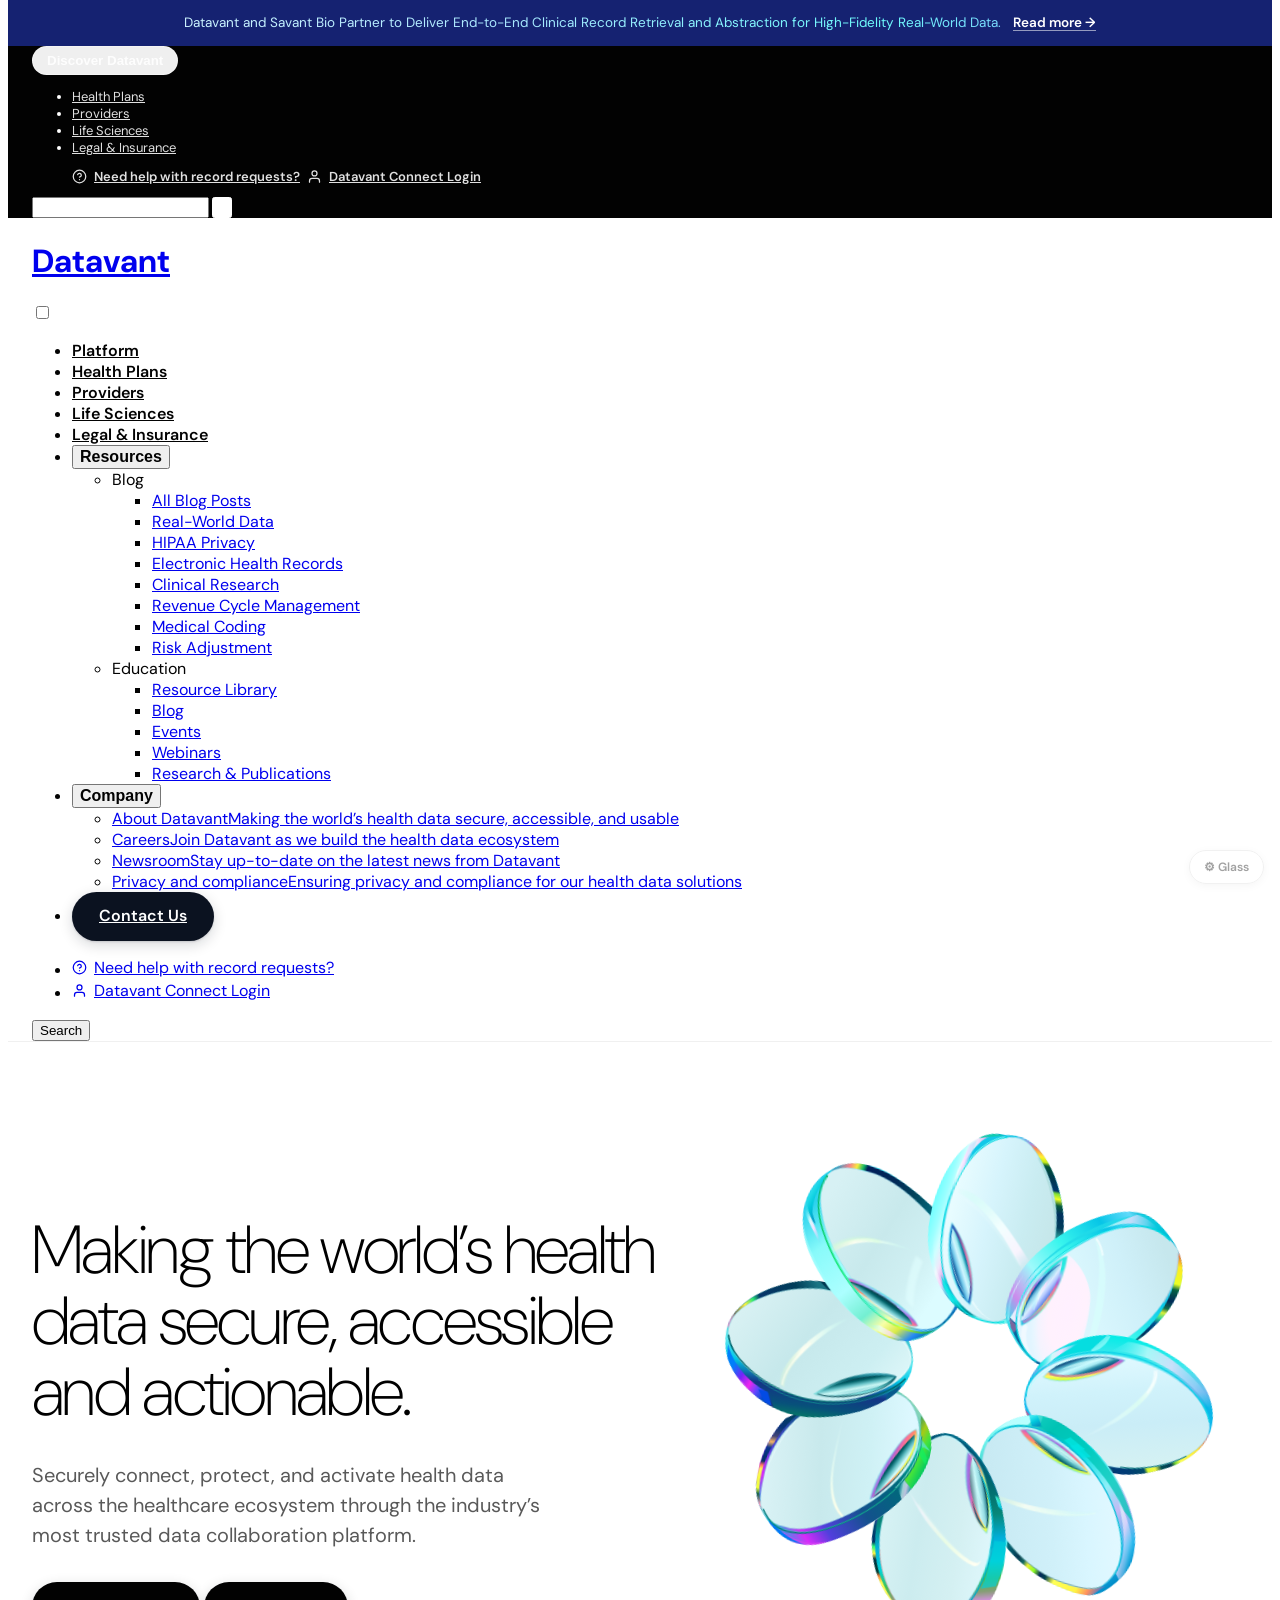
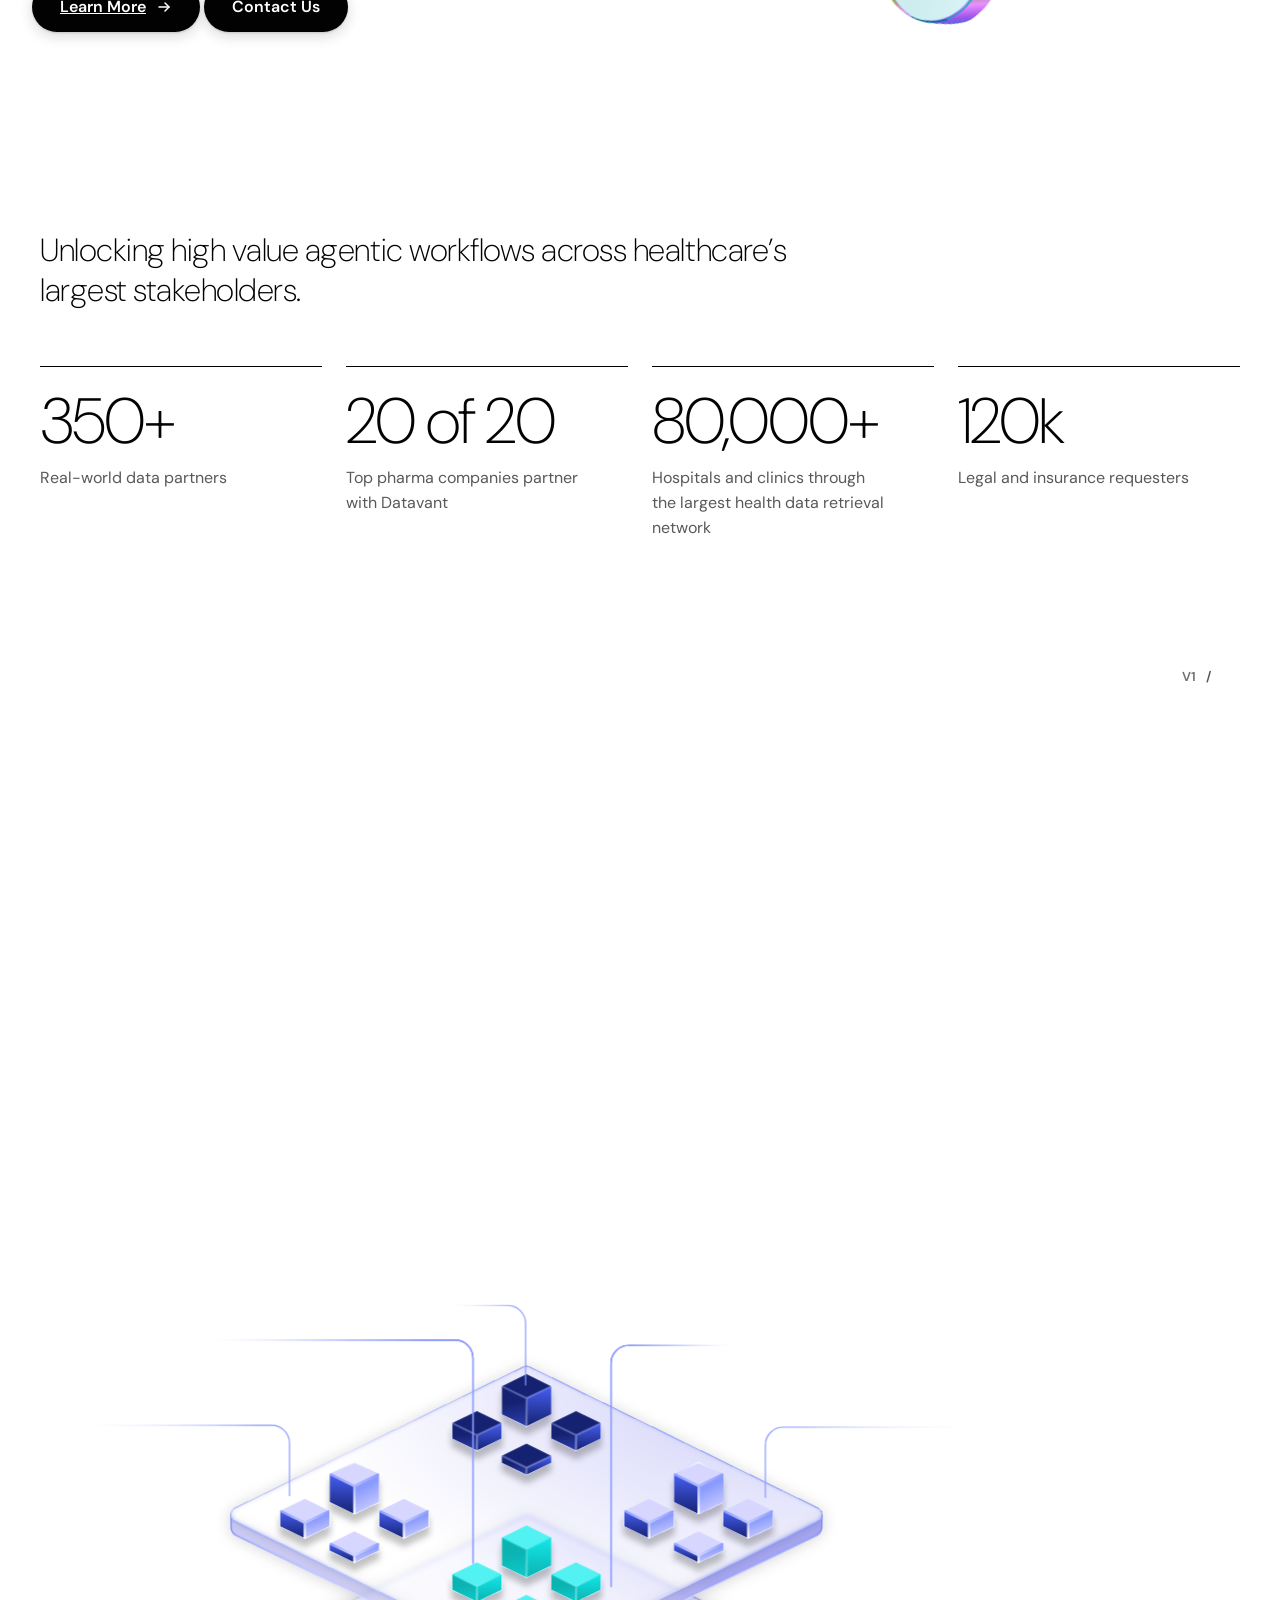
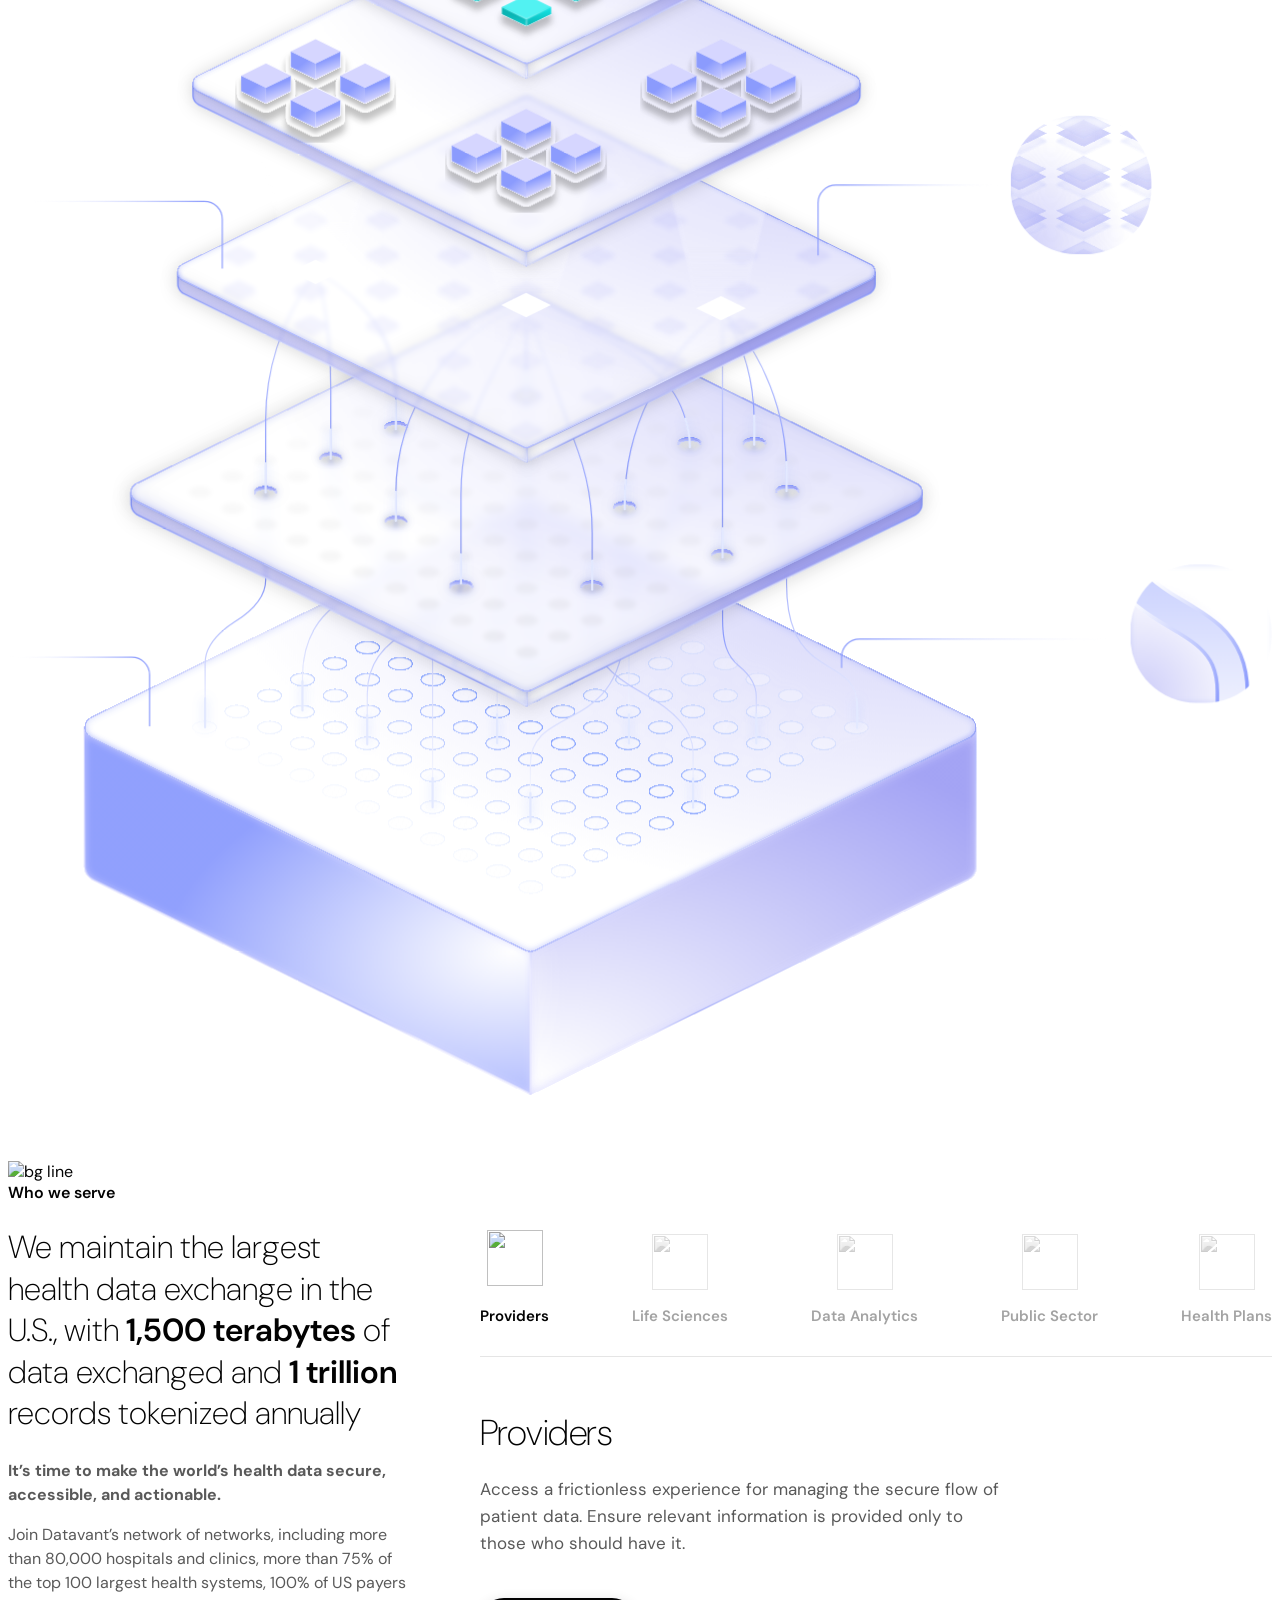
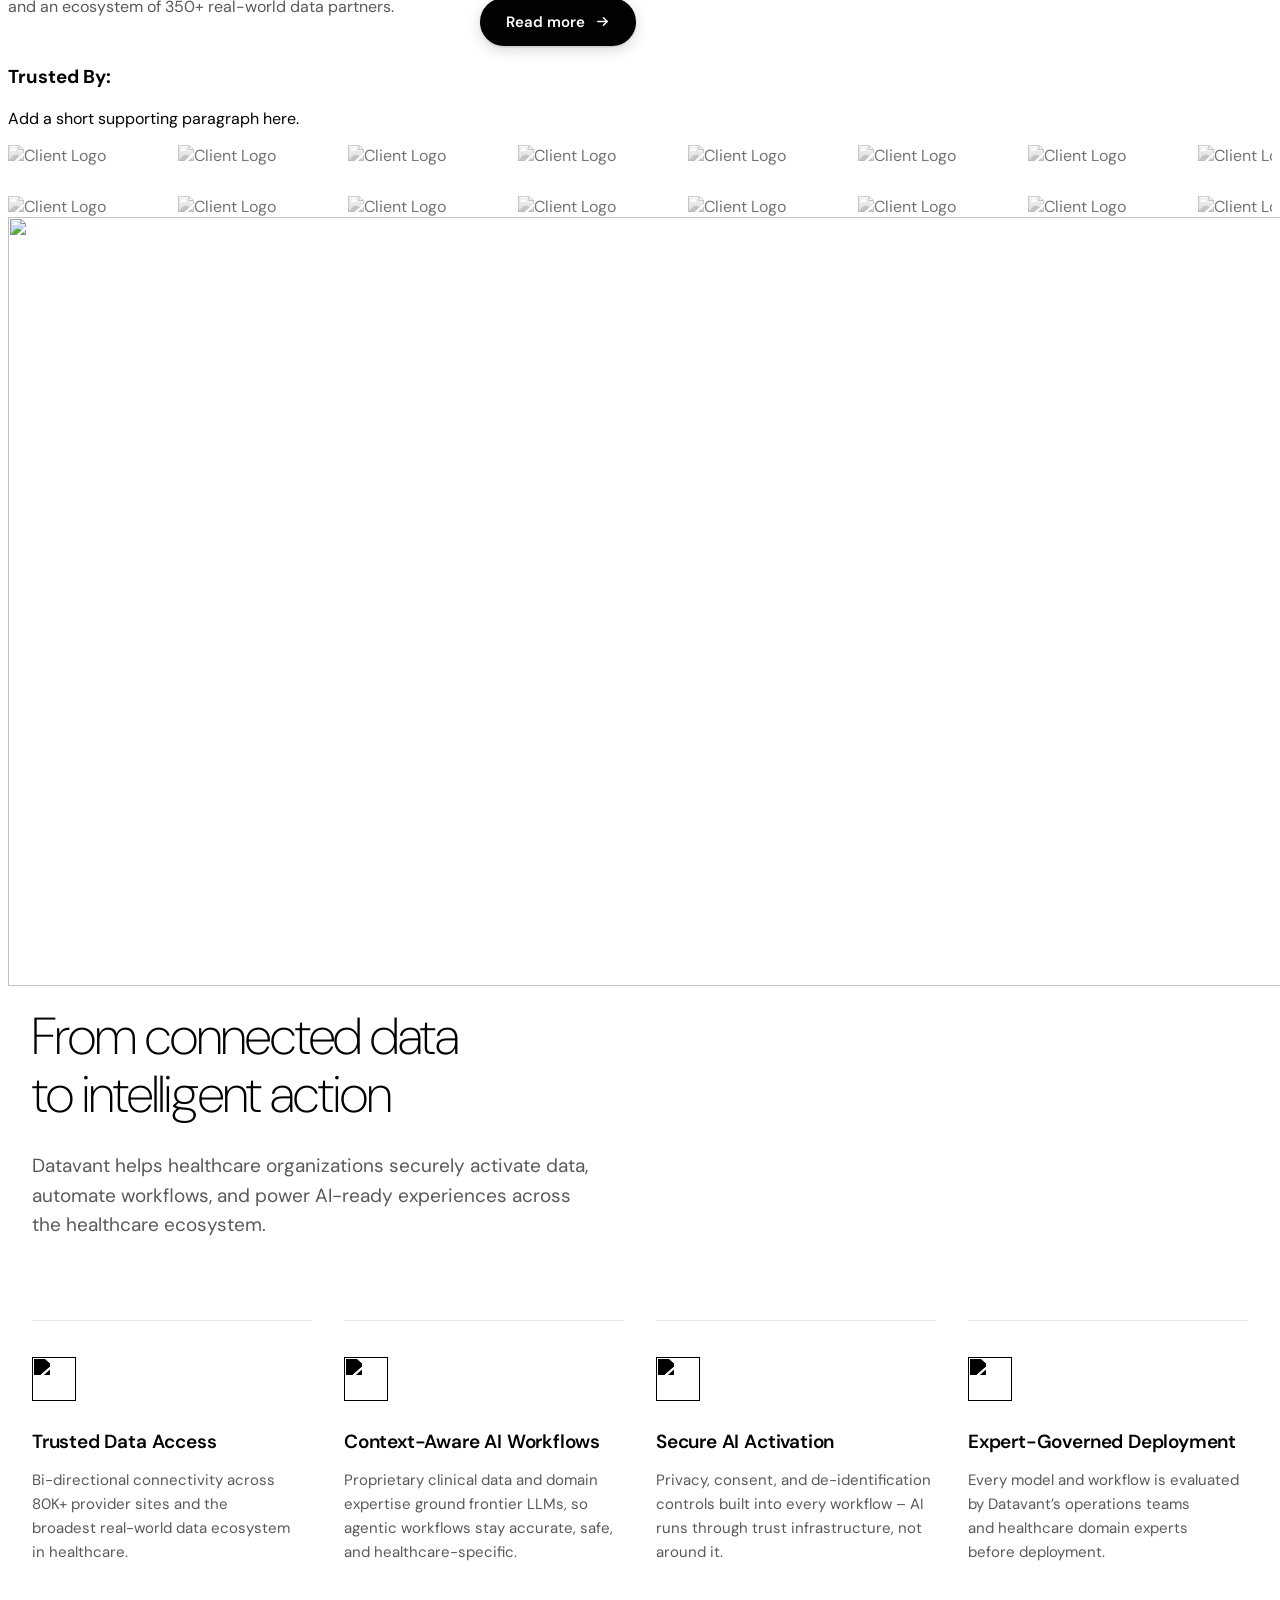
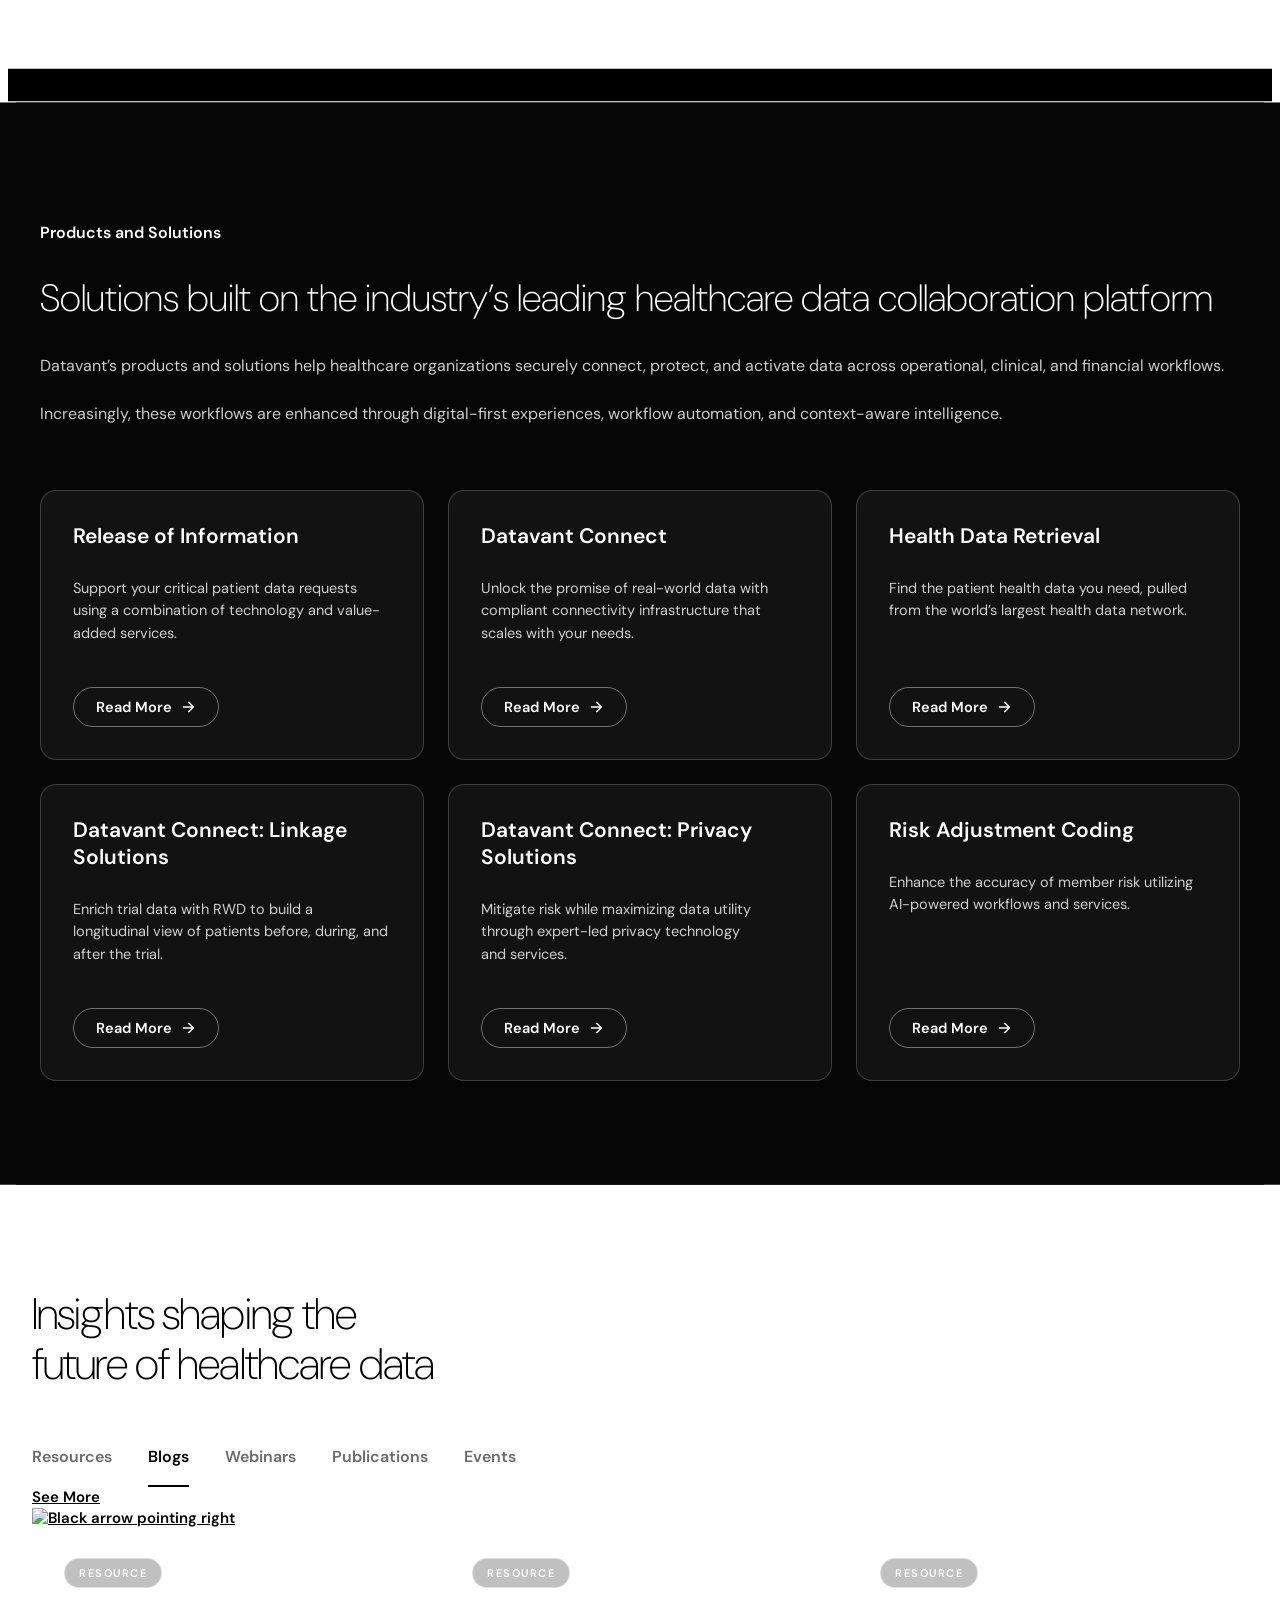
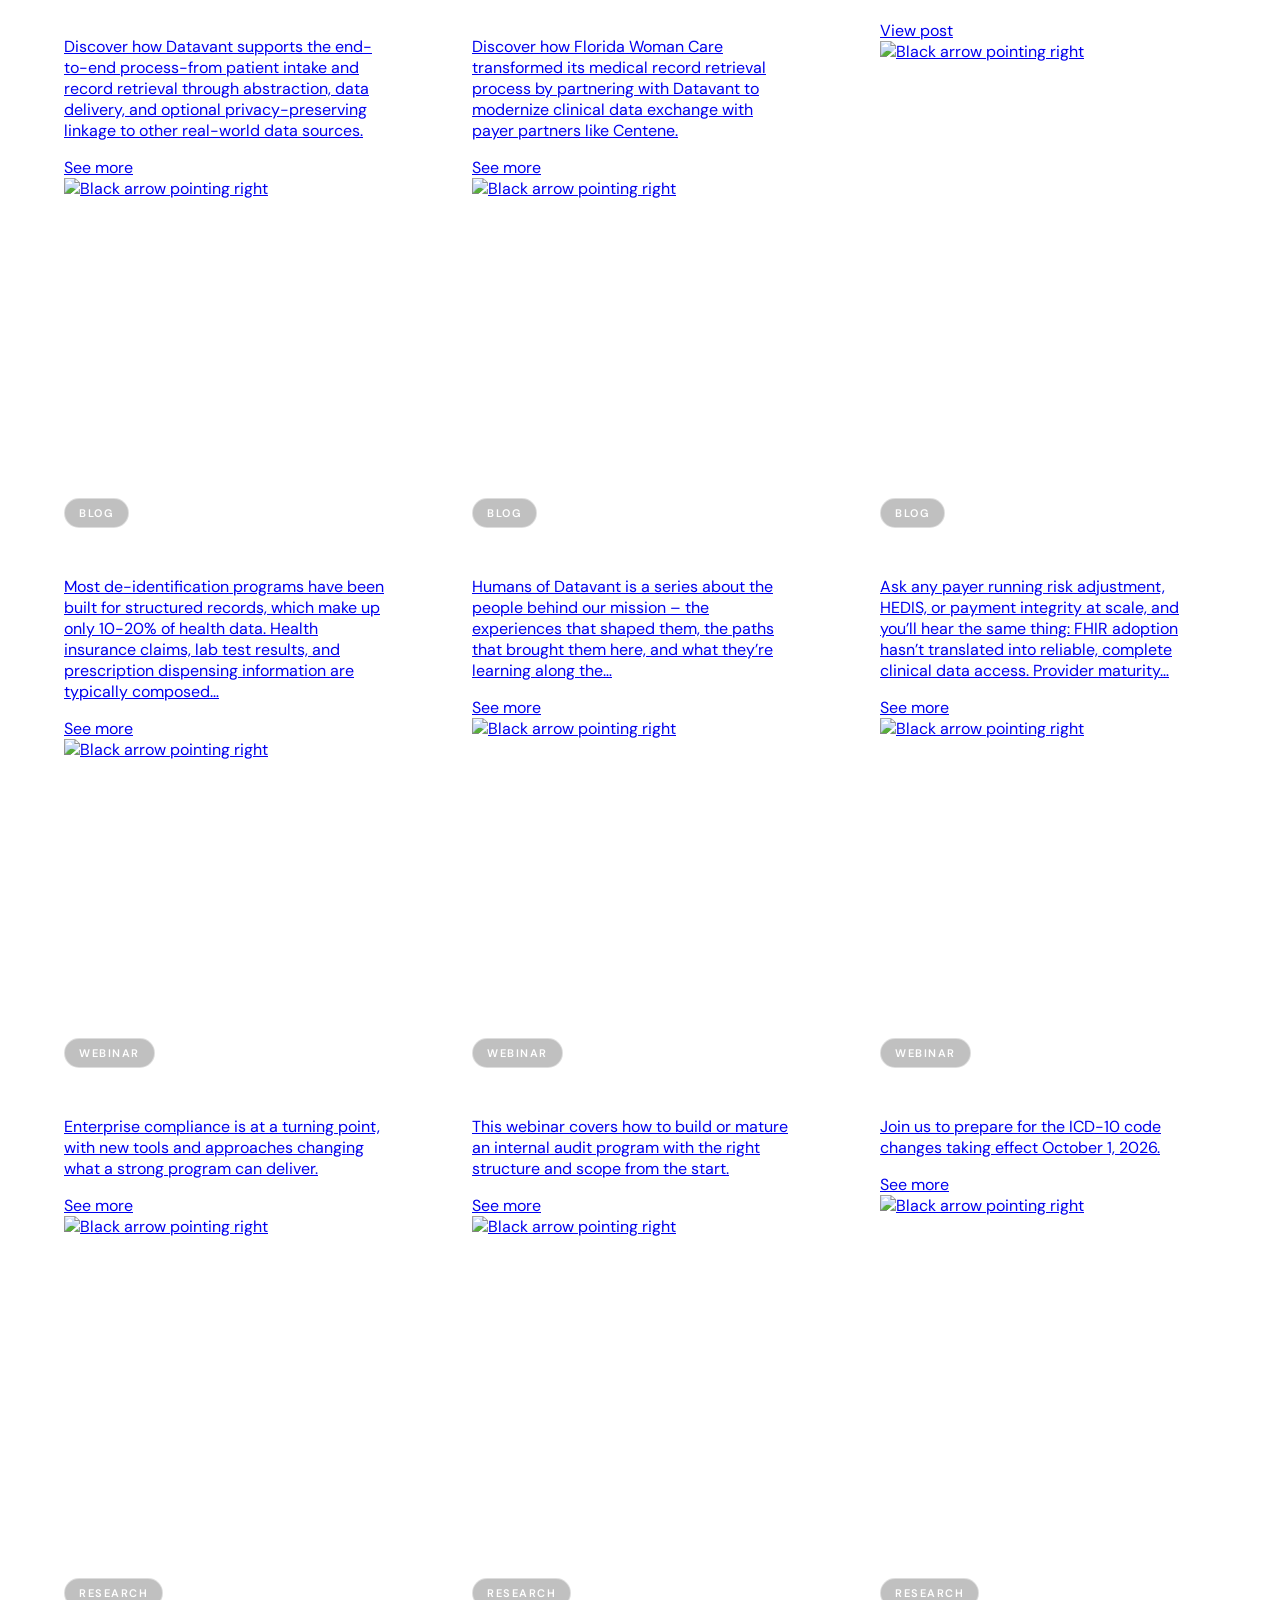
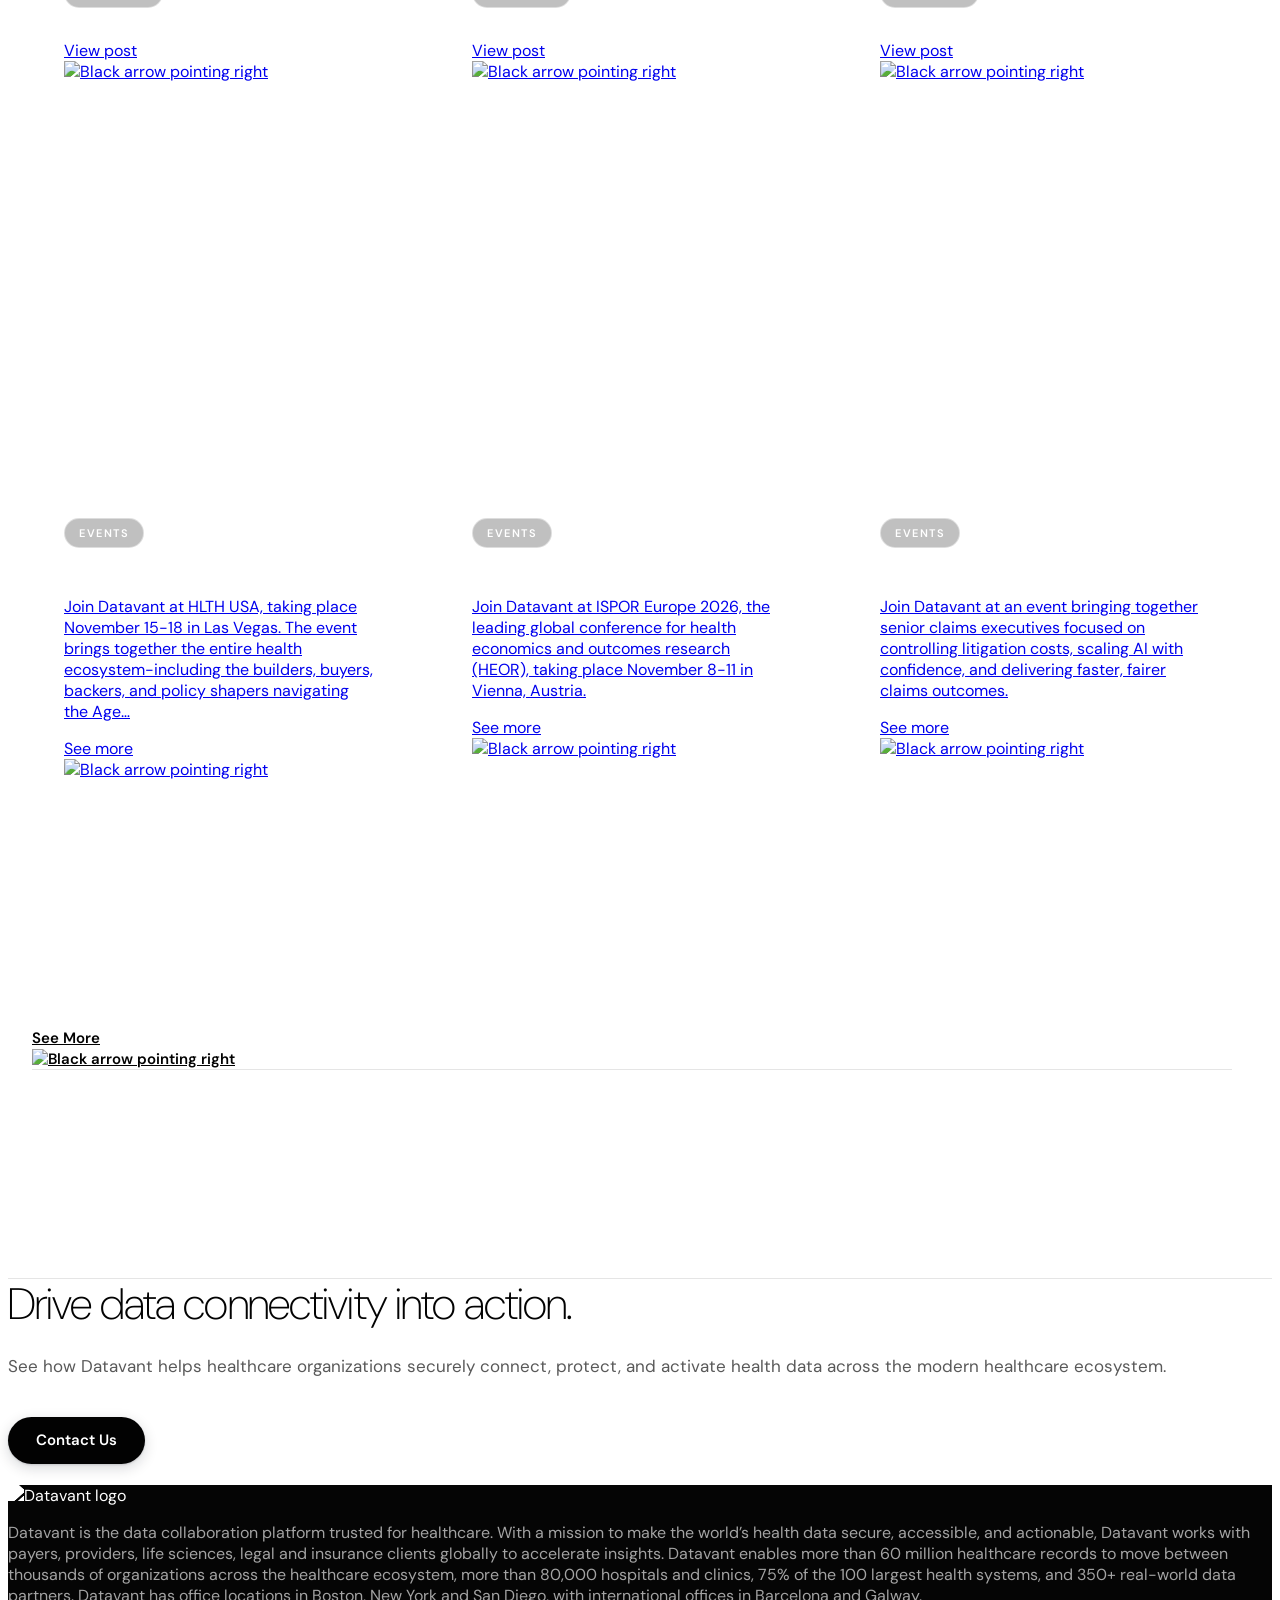
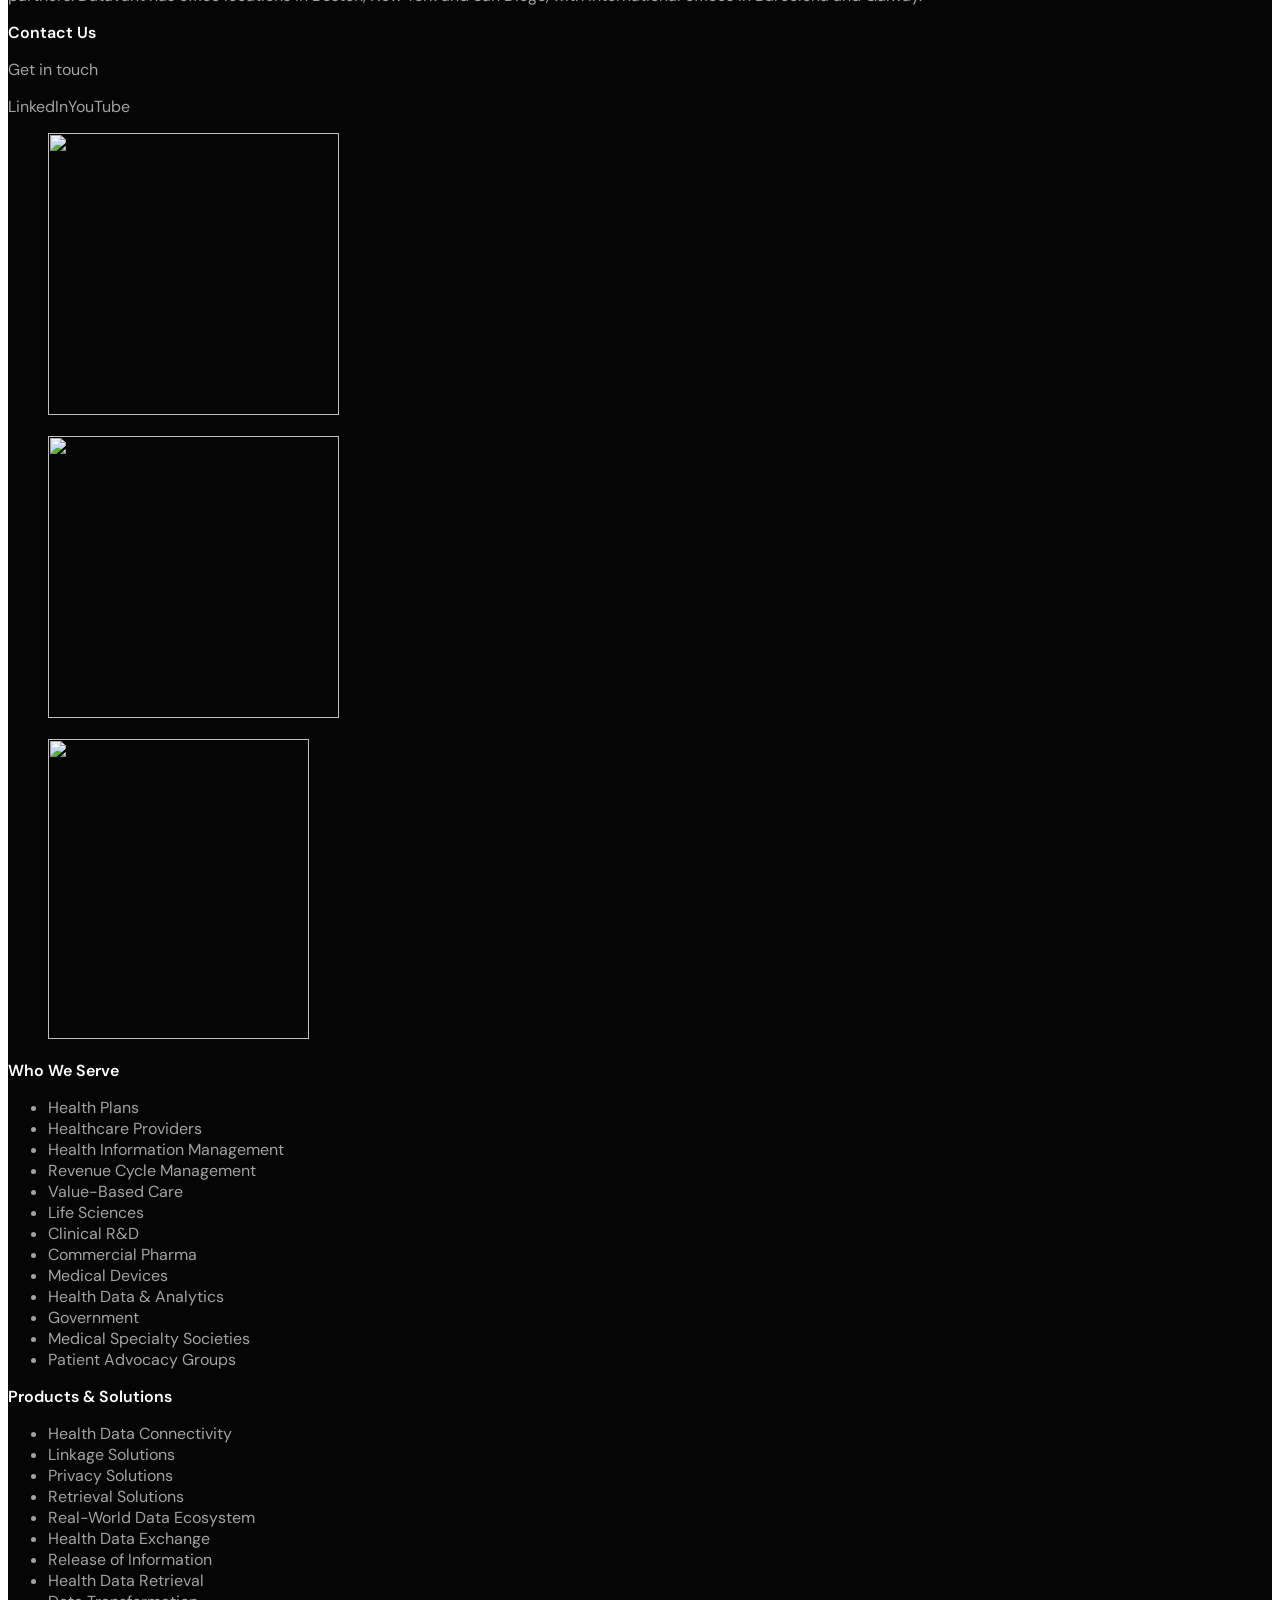
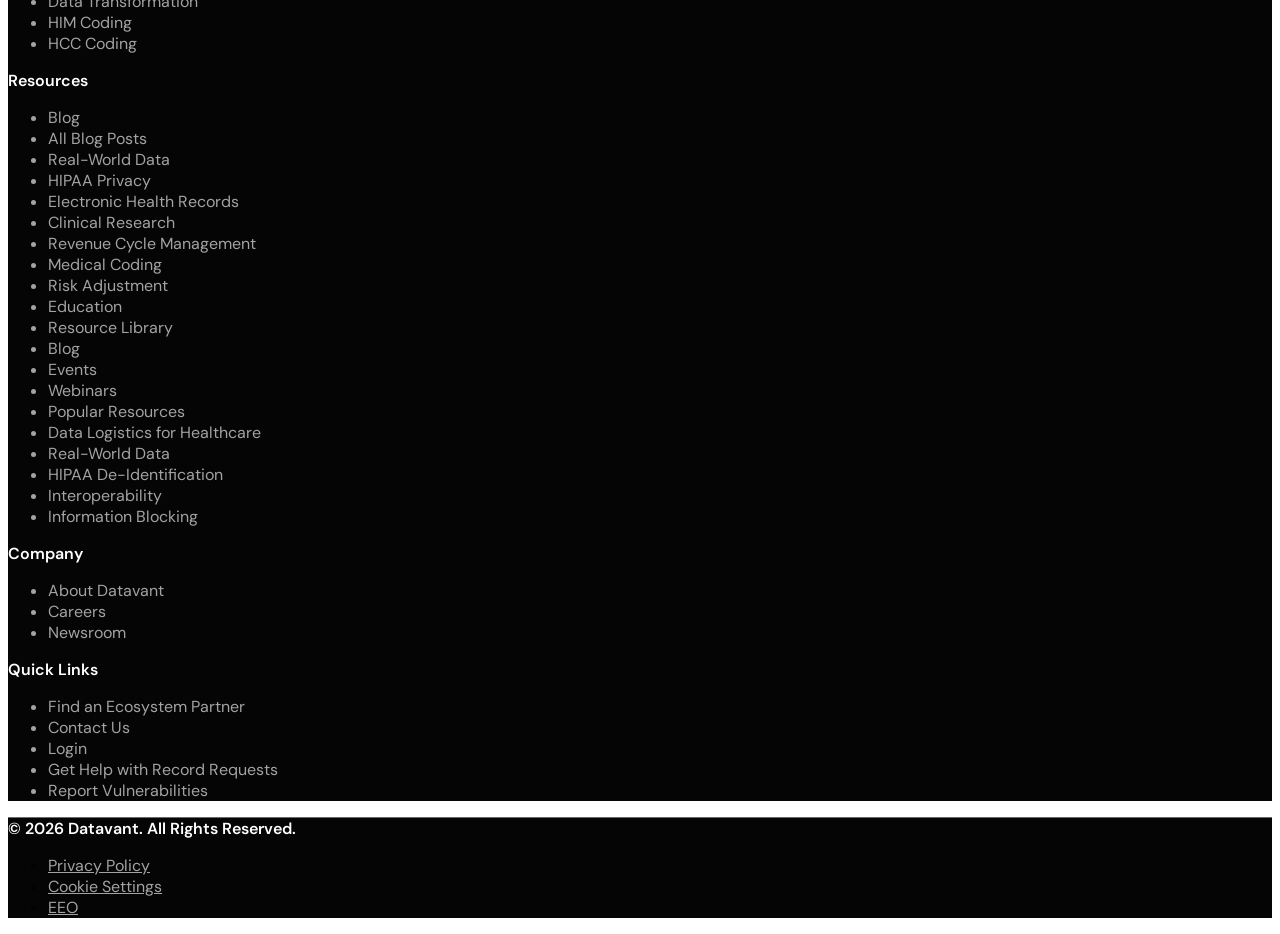
==== commit c30142c4: "Restore hero Learn More pill height to CTA standard Co-Authored-By: Claude Fable 5 <noreply@anthropi" ====
--- a/after/index.html
+++ b/after/index.html
@@ -704,6 +704,9 @@
 
 /* prototype decided: hide press-bar variant and color selectors */
 .dv-ann-switch,.dv-ann-colors{display:none!important}
+
+/* hero learn-more: restore pill height (theme's 8px padding was winning) */
+html .btn-container .primary-button.w-button{padding:15px 28px!important;font-size:16px!important;line-height:1!important}
 
 /* responsive */
 @media(max-width:991px){.home-hero-content-header{font-size:48px!important}}
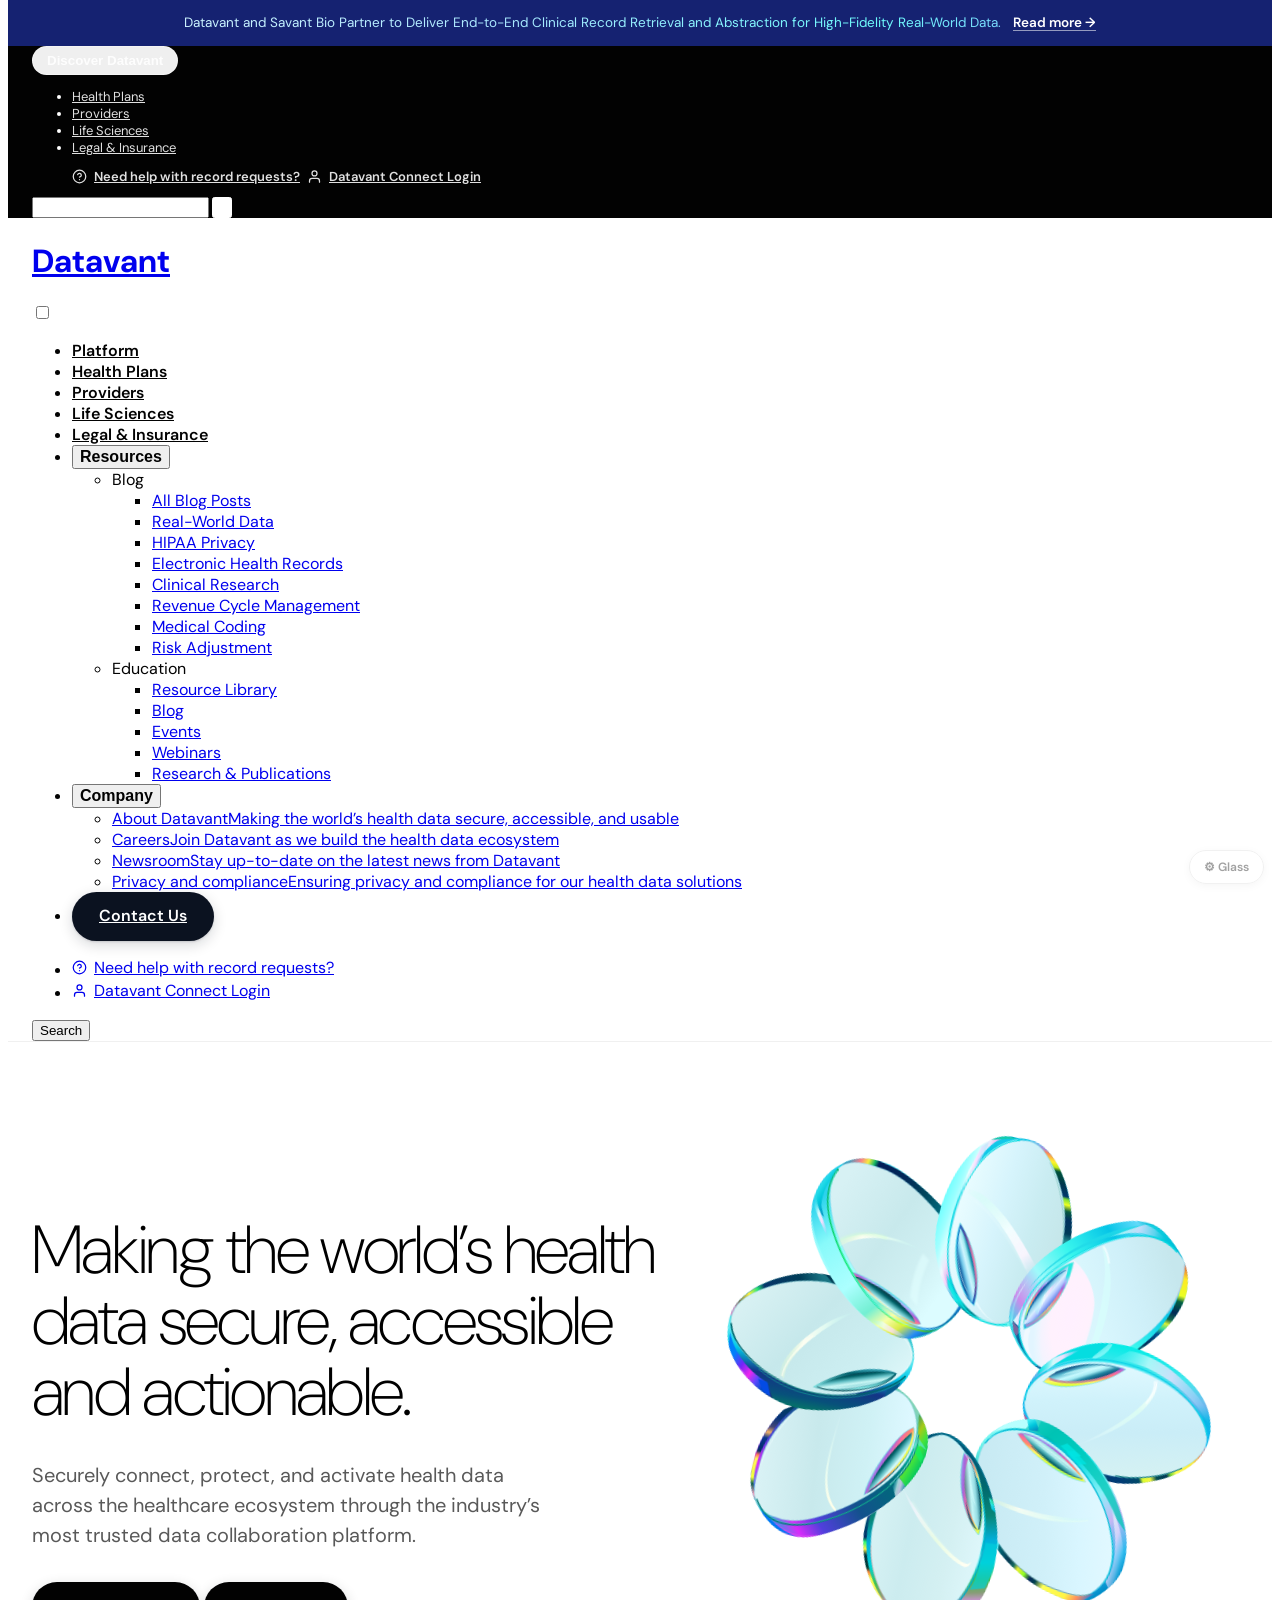
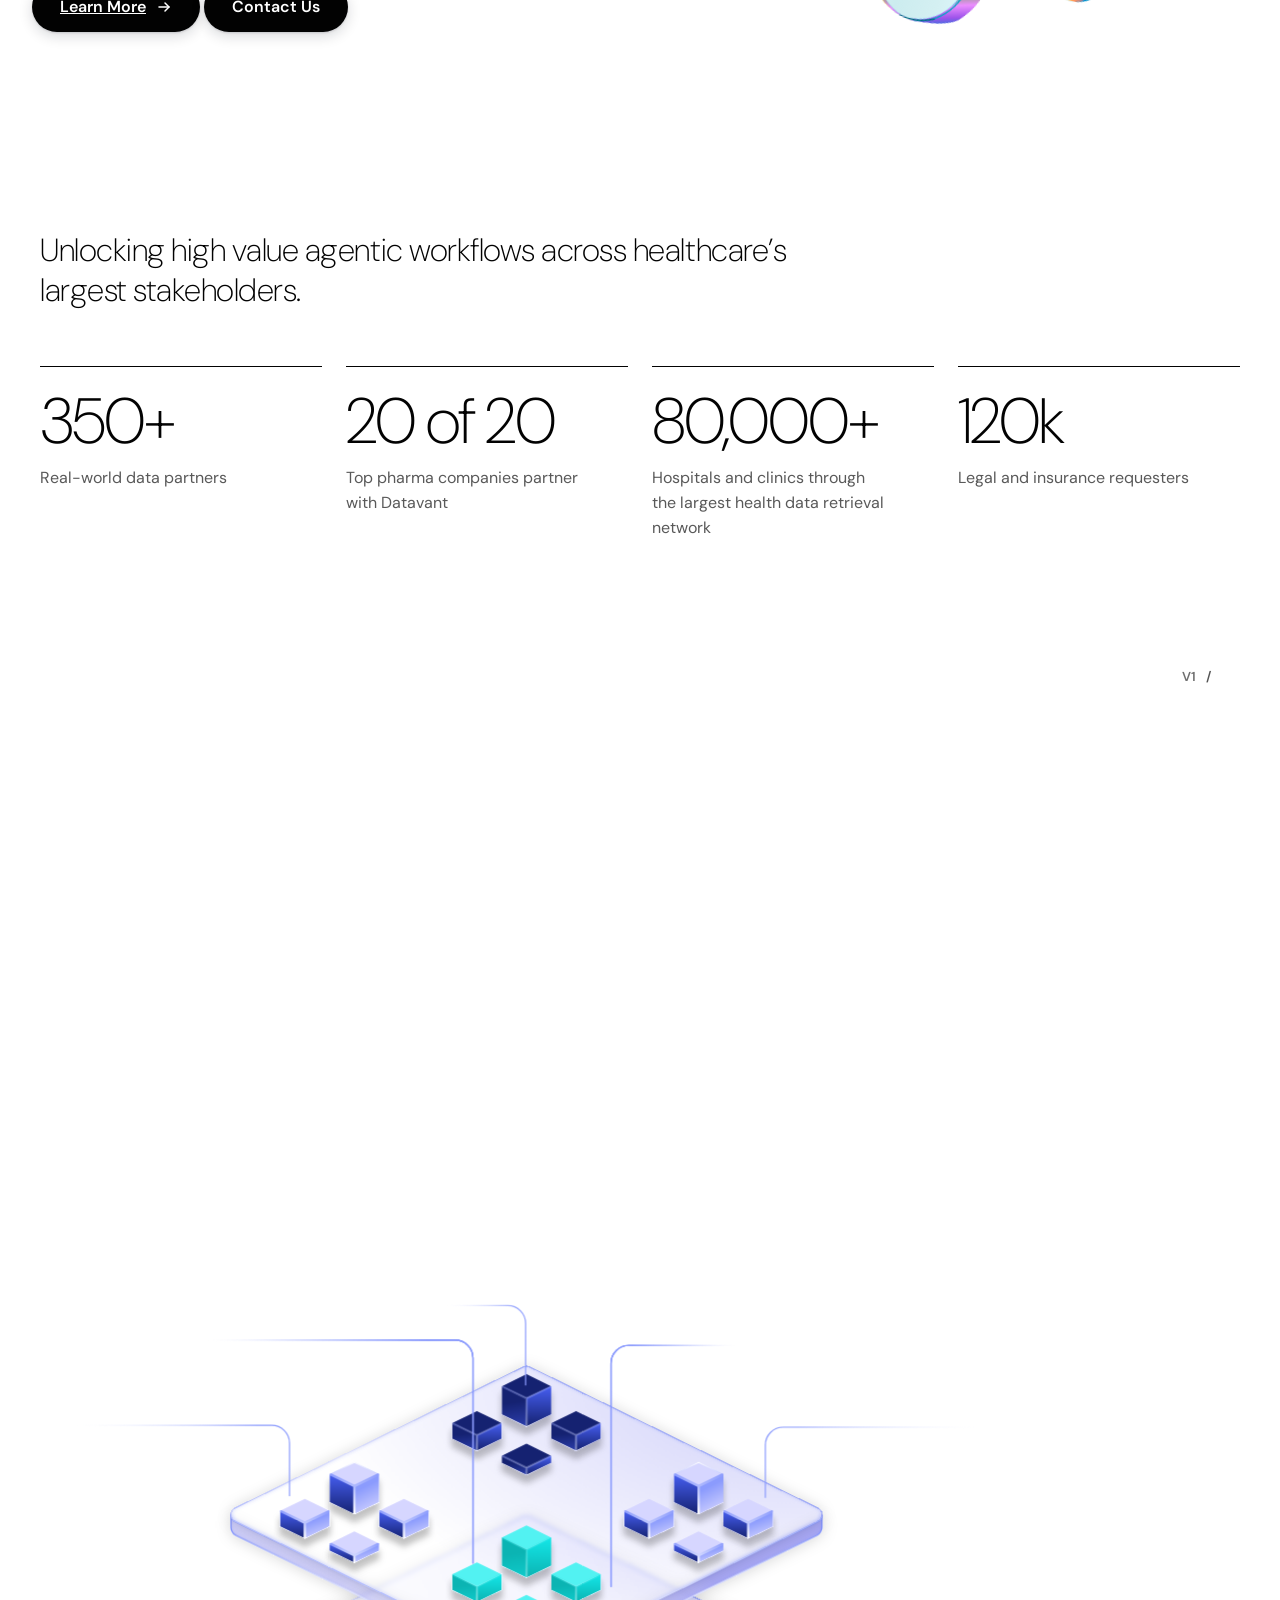
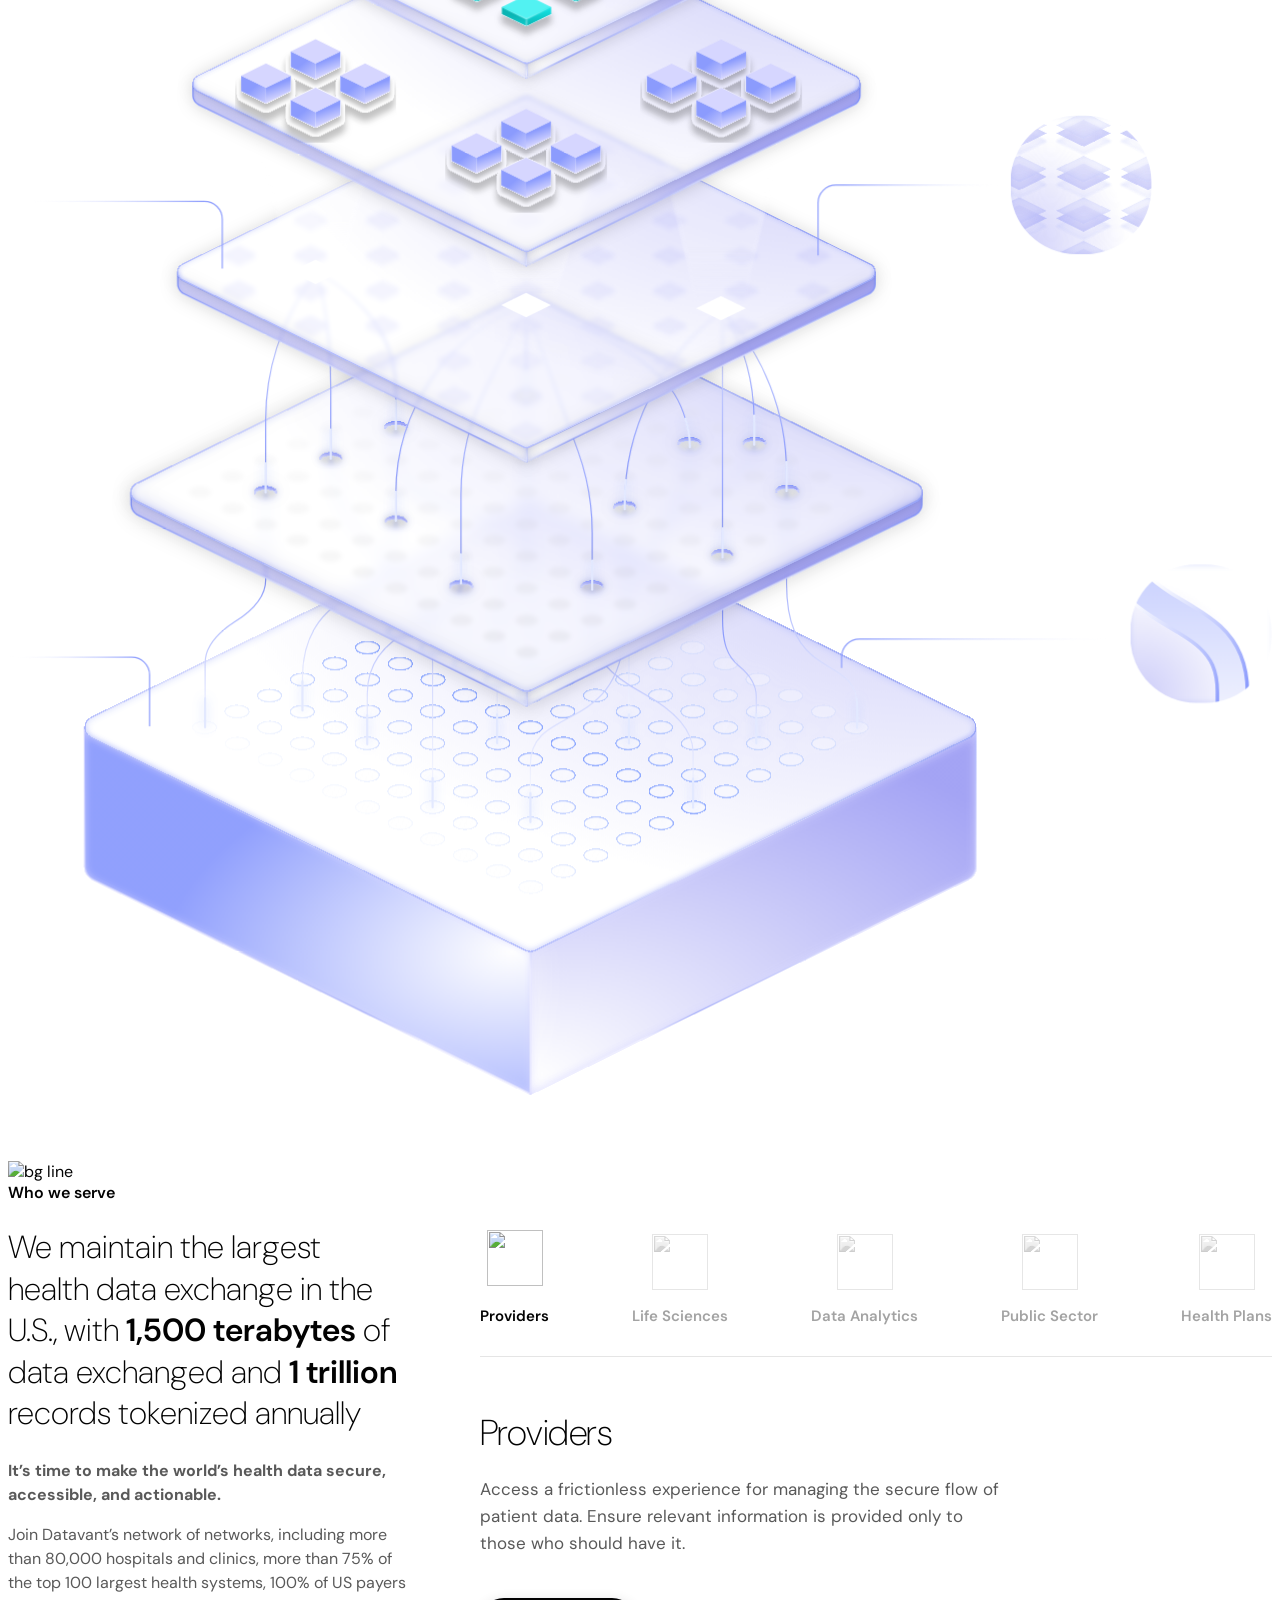
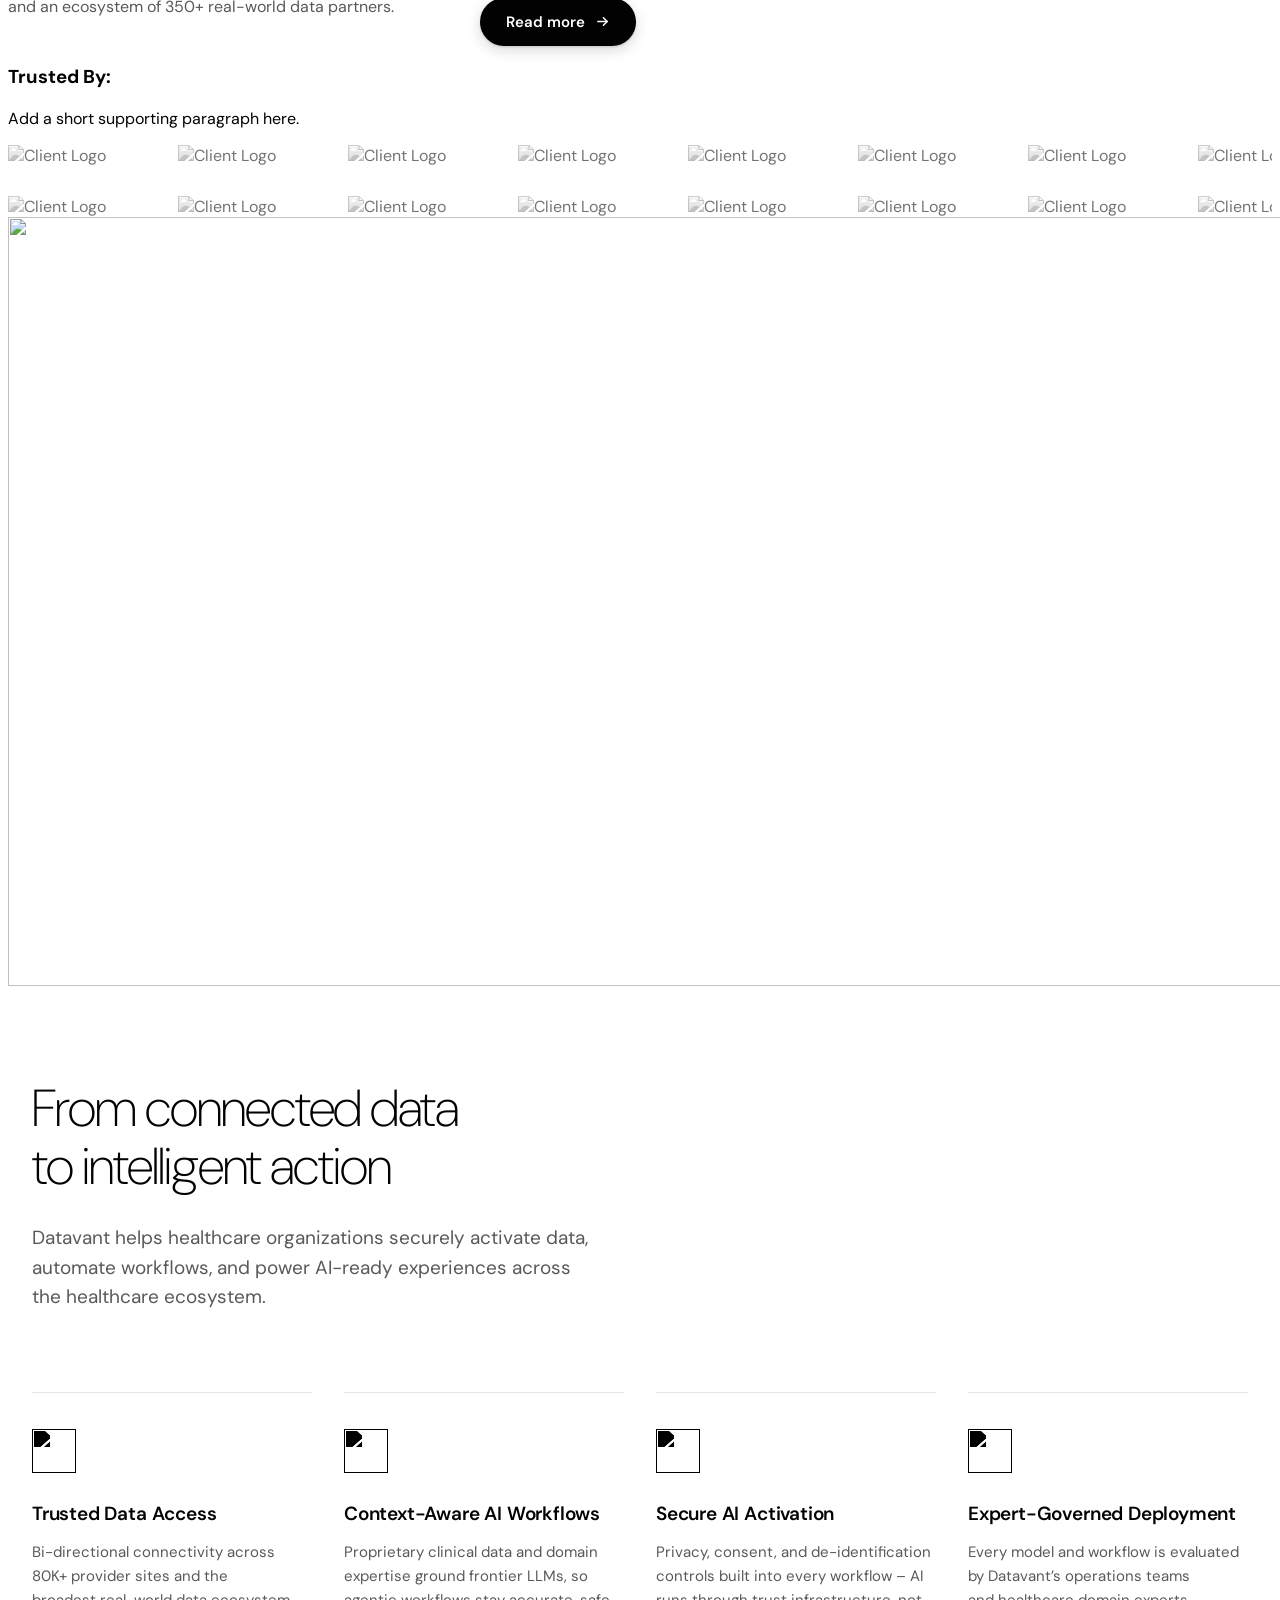
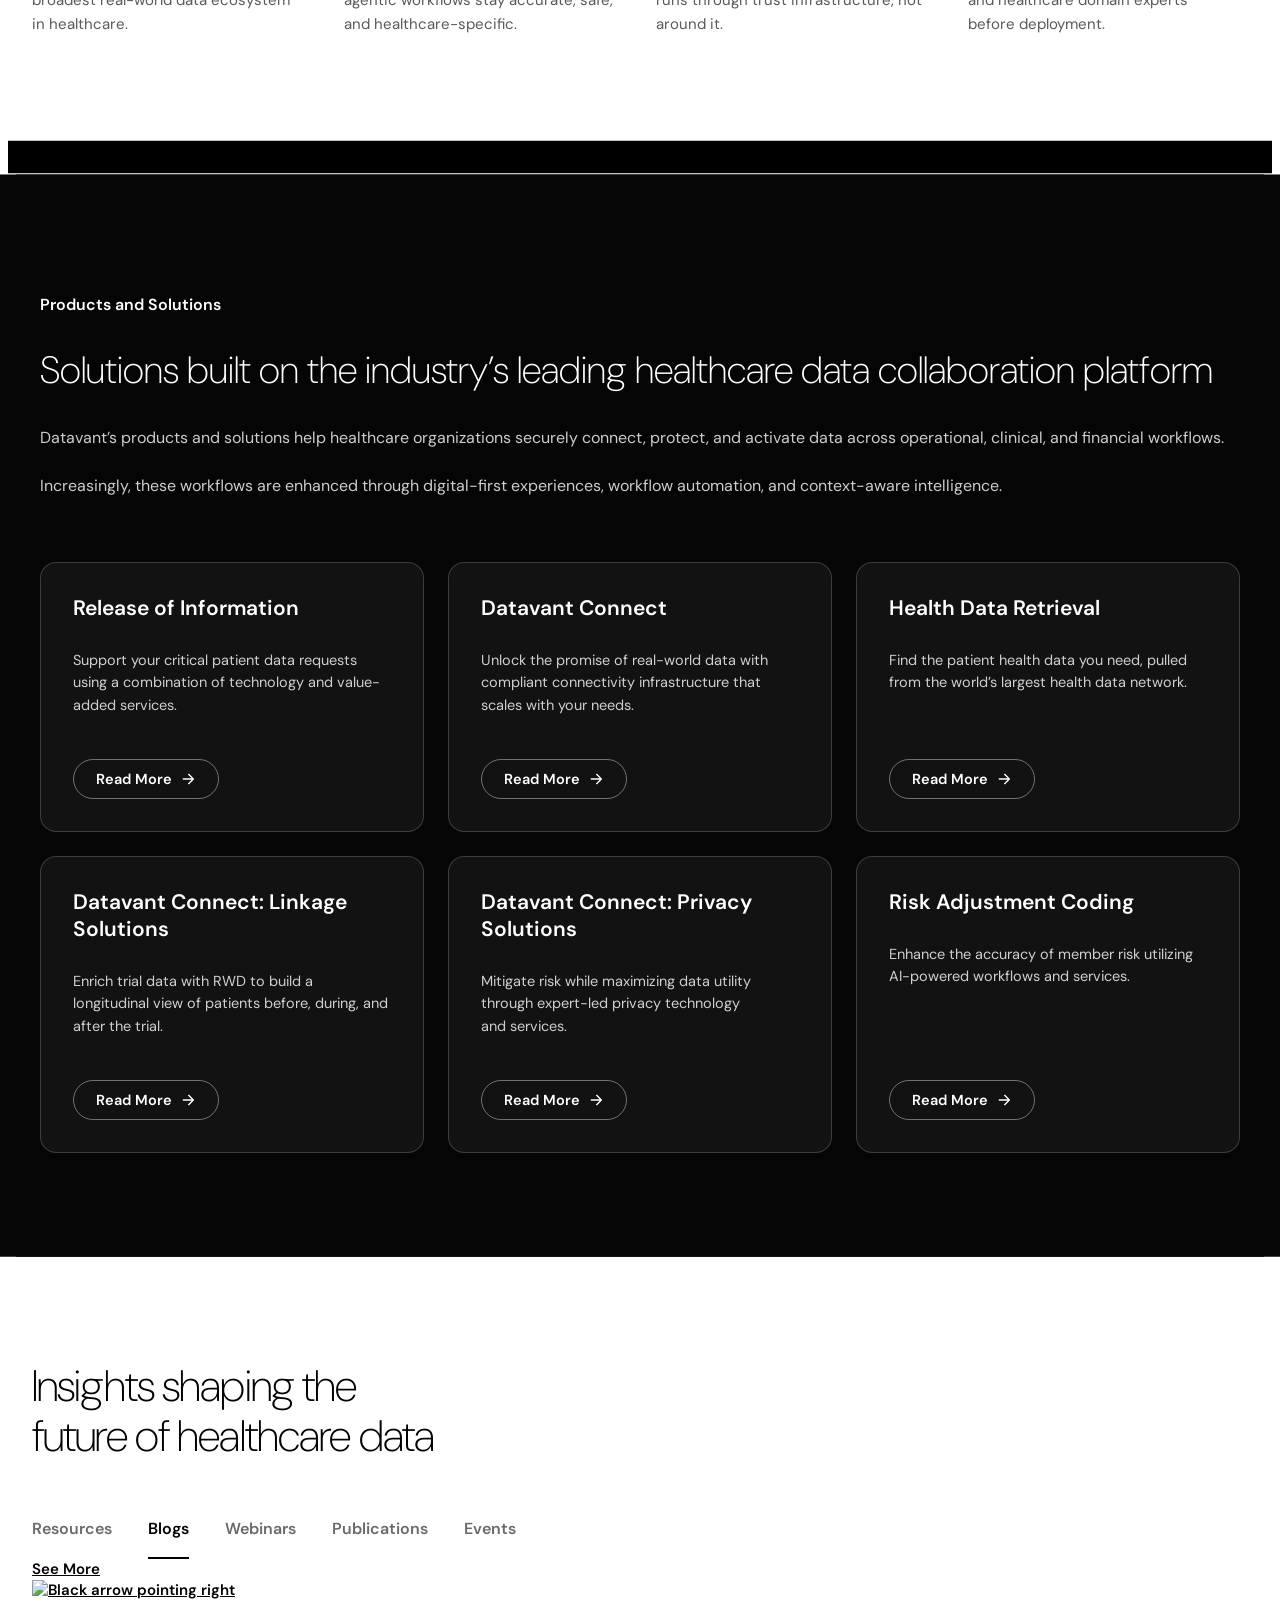
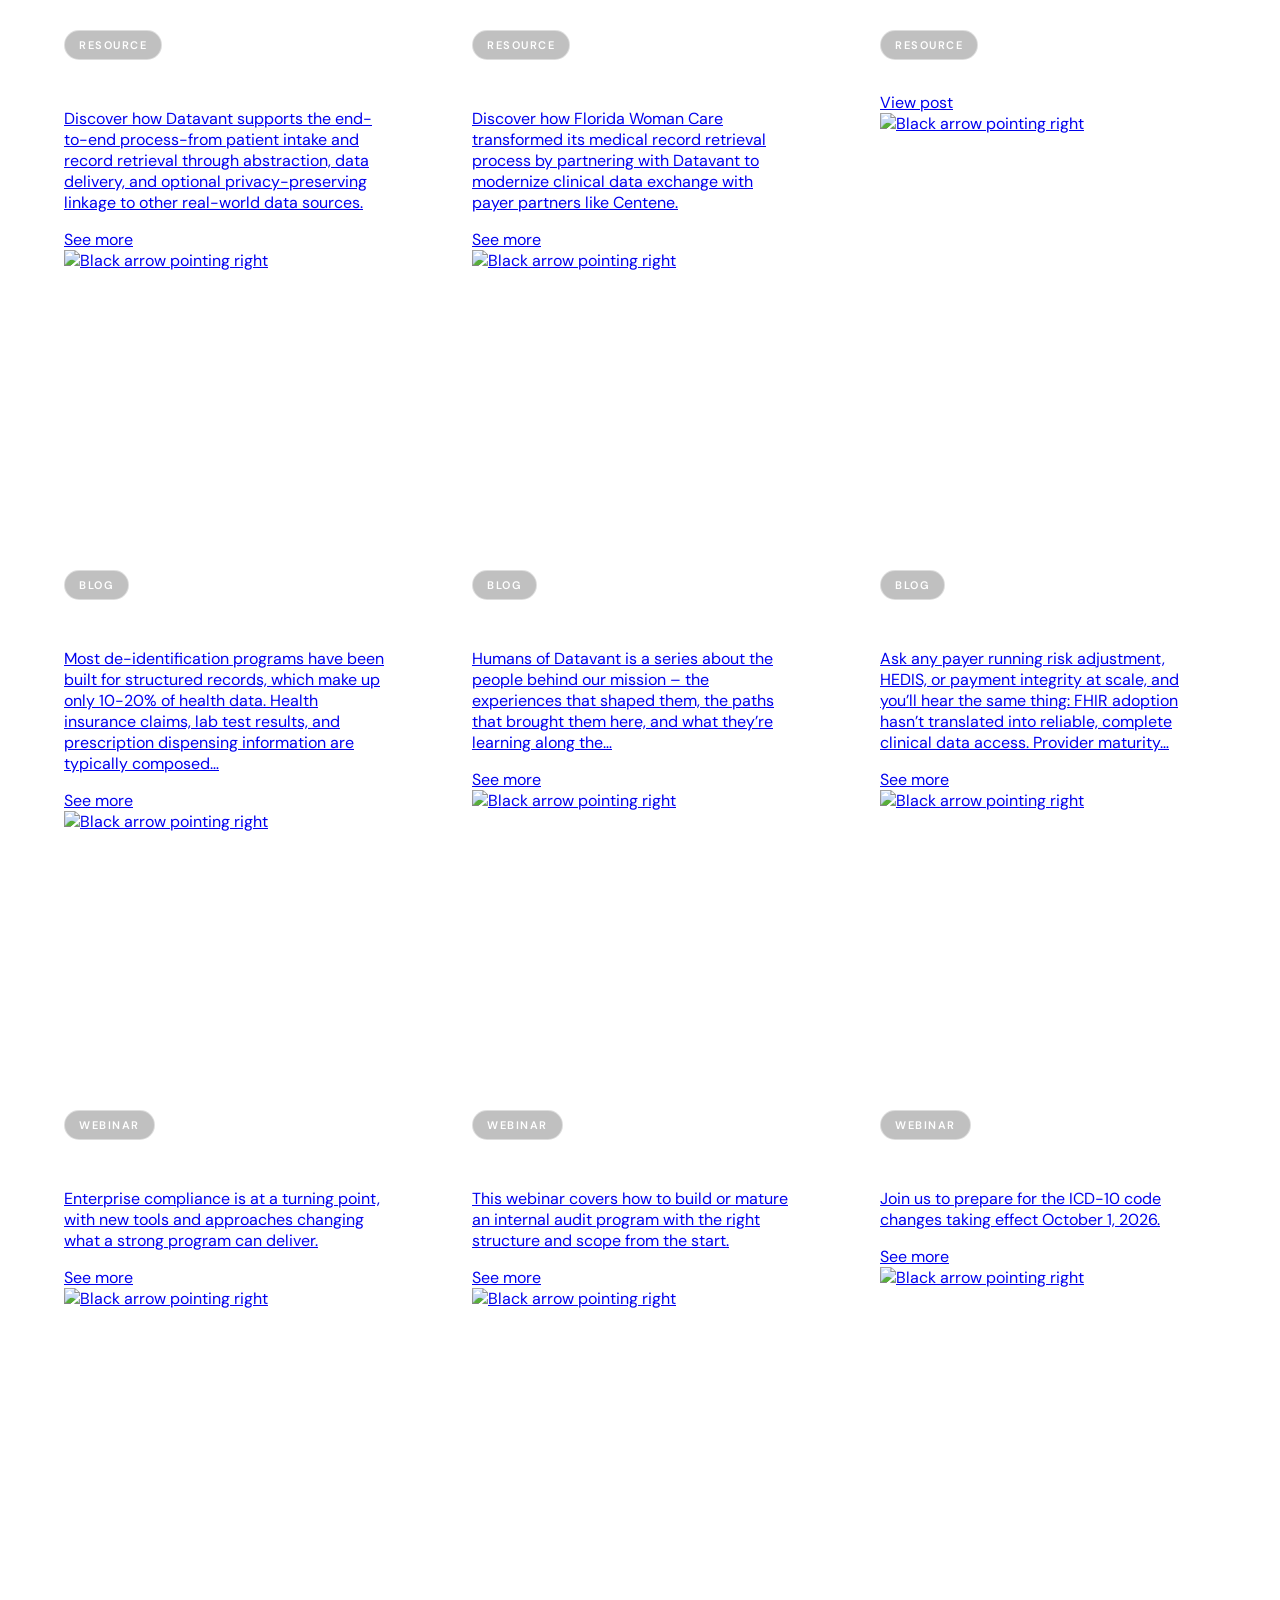
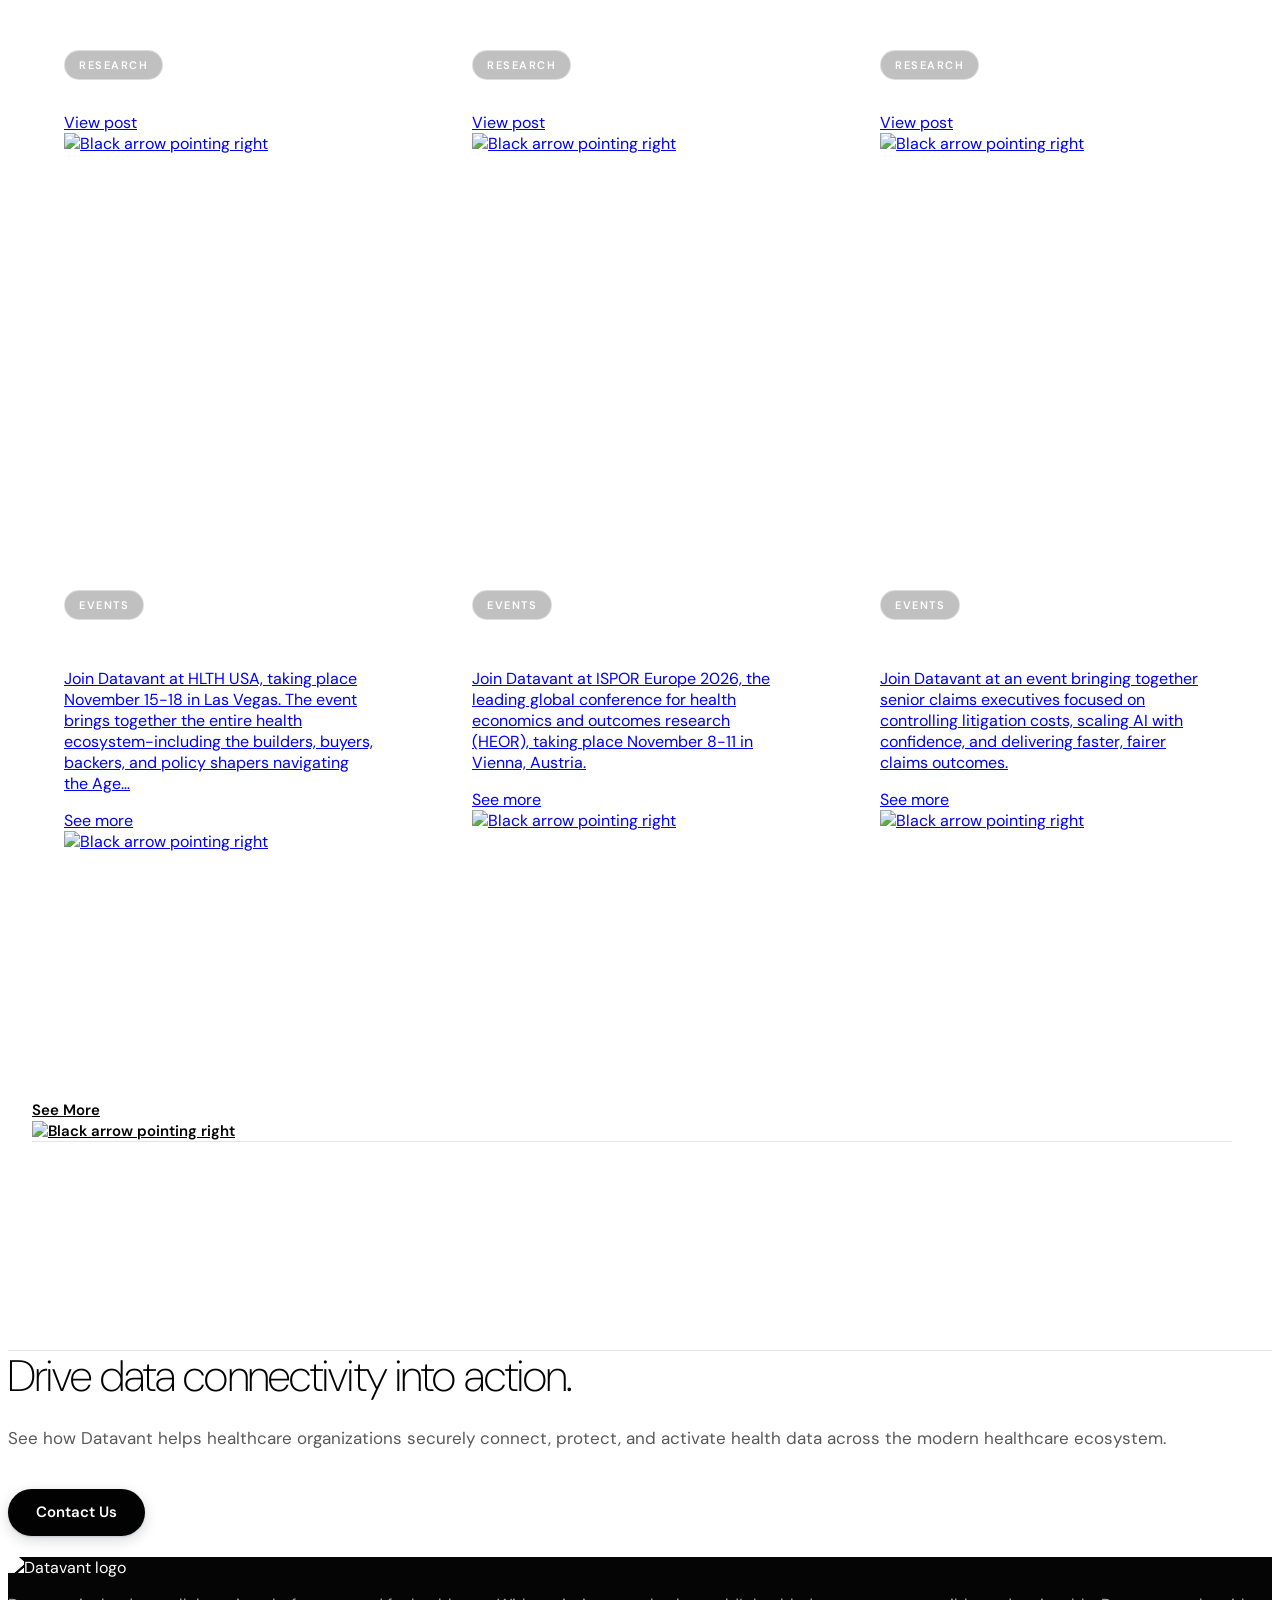
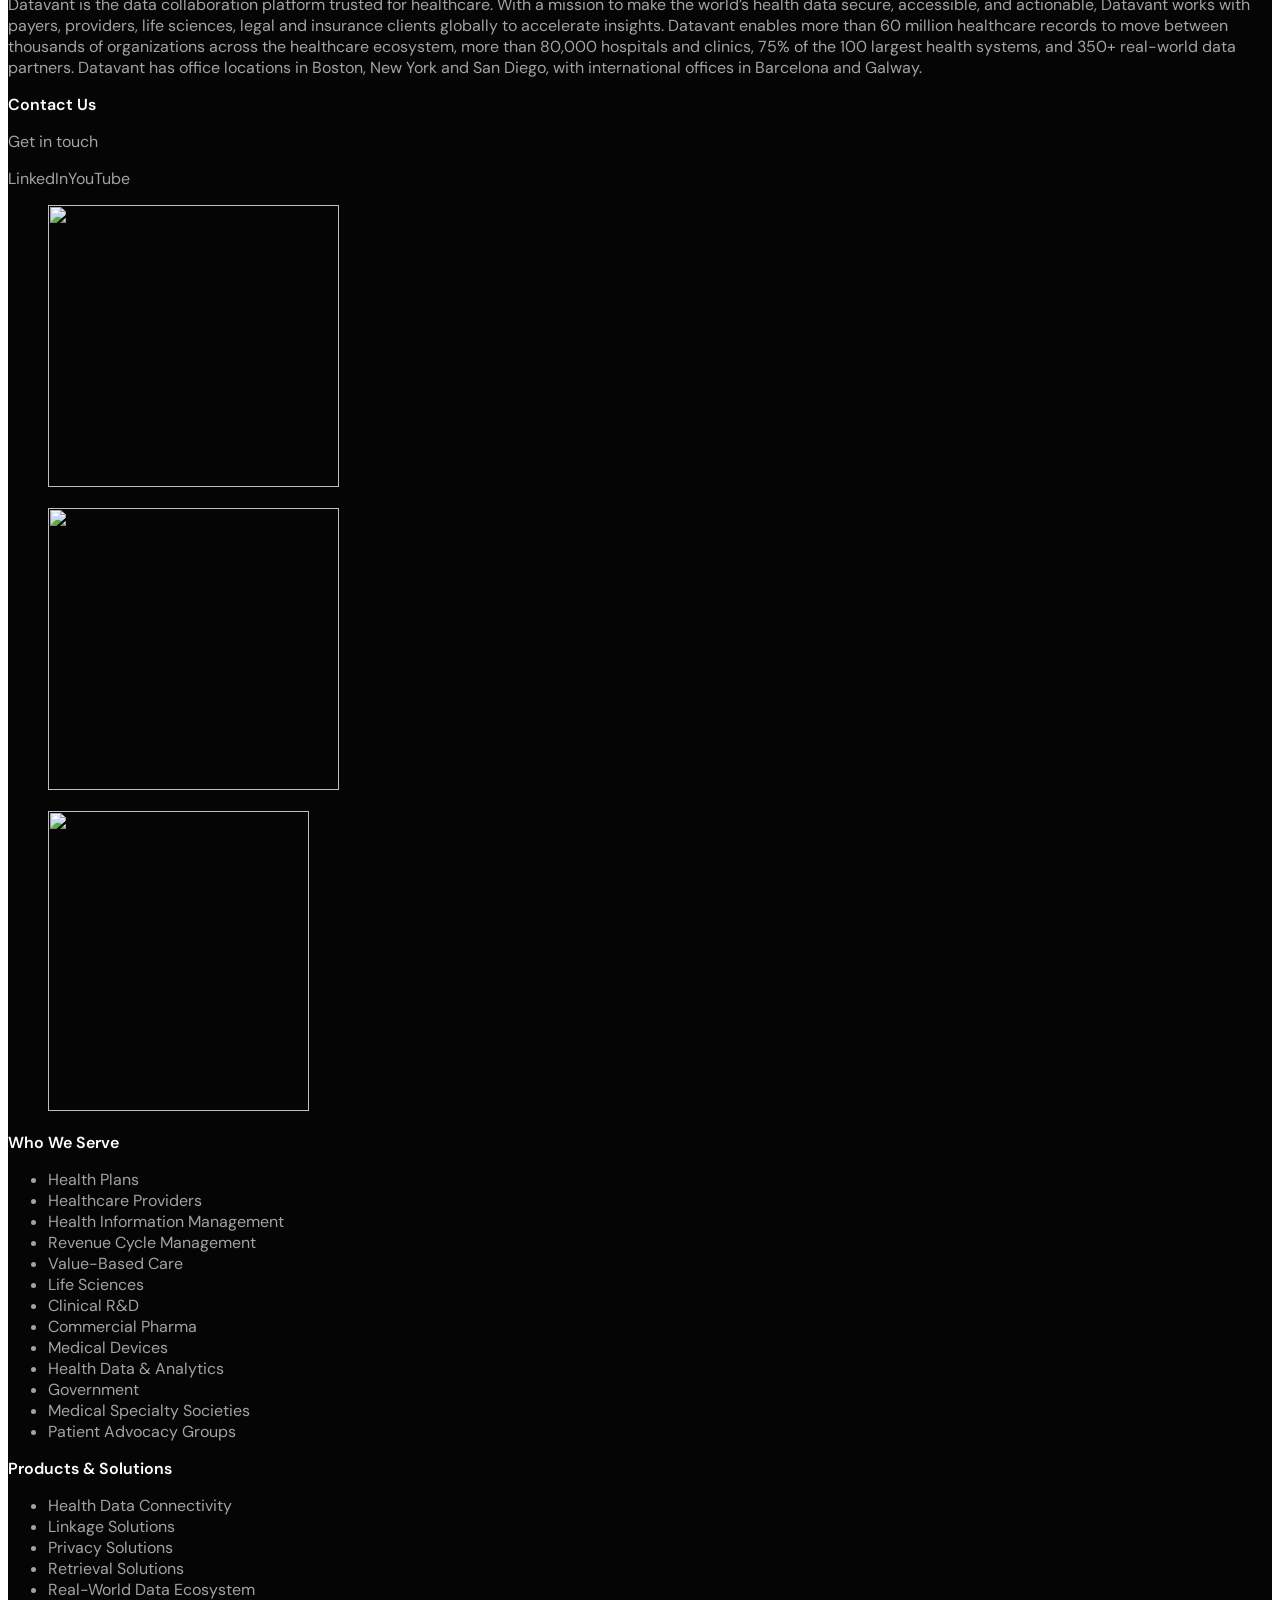
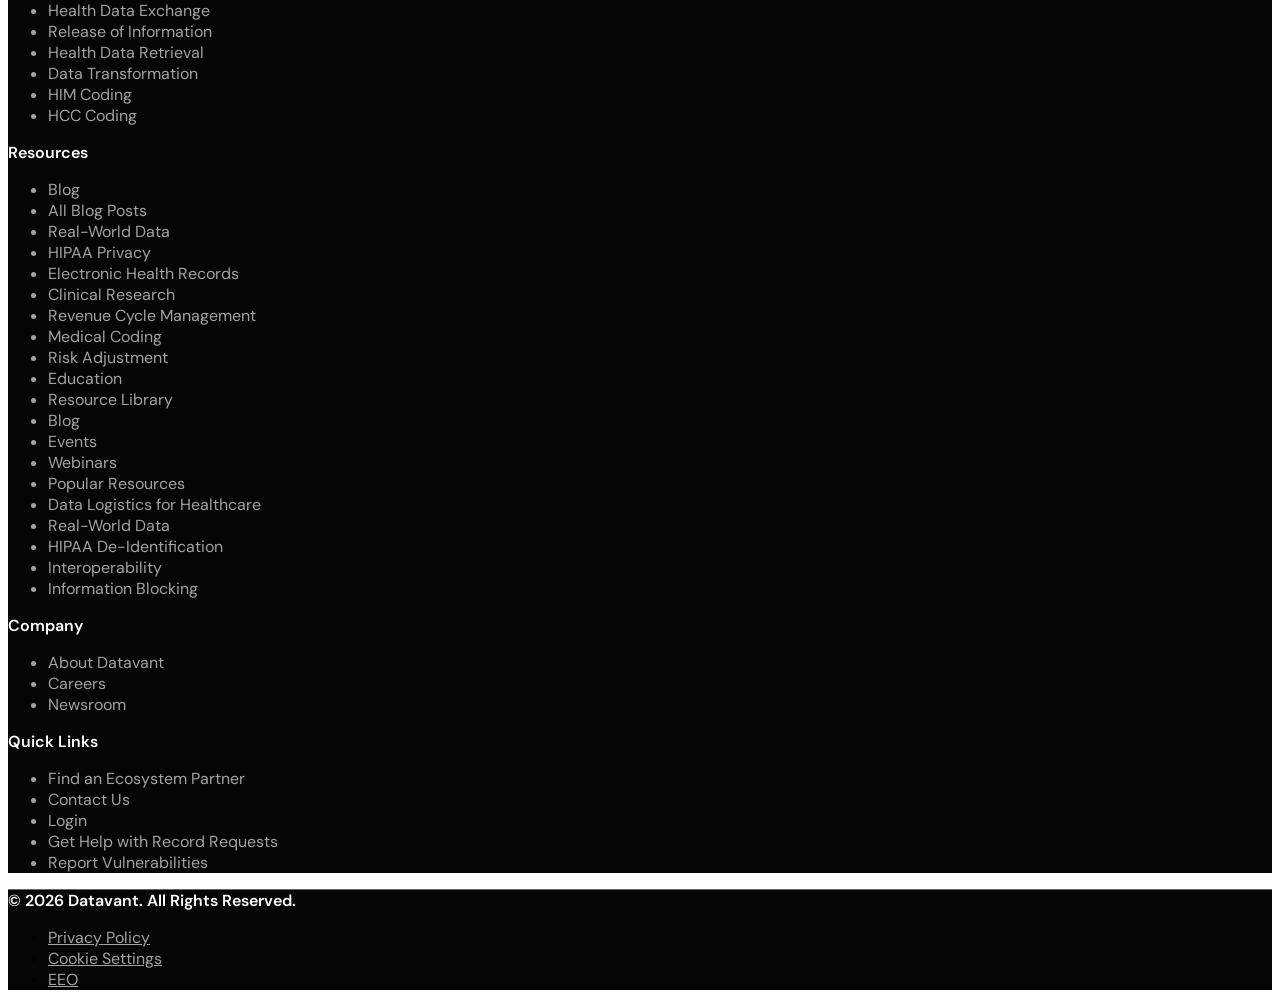
==== commit 8b02a426: "Slower logo marquee; top padding for From connected data Co-Authored-By: Claude Fable 5 <noreply@ant" ====
--- a/after/index.html
+++ b/after/index.html
@@ -251,7 +251,7 @@
 .home-wws-section.dv-dark .dv3-link:hover{background:#fff;color:var(--ink)!important}
 
 /* from connected data: editorial restyle (flat 4-col, hairlines, cubes top-right) */
-.hcc-experience-section{position:relative;padding:0 0 104px!important;overflow:hidden;background:#fff}
+.hcc-experience-section{position:relative;padding:72px 0 104px!important;overflow:hidden;background:#fff}
 .hcc-experience-section .container{max-width:1248px!important;padding:0 24px!important}
 .hcc-experience-section .section-header{text-align:left;margin:0 0 80px}
 .hcc-experience-section .section-header h2{font-size:52px!important;line-height:1.12!important;font-weight:200!important;letter-spacing:-.02em;color:var(--ink)!important;margin:0 0 28px!important;text-align:left!important;max-width:580px}
@@ -472,8 +472,8 @@
 /* trusted-by logos: two counter-flowing rows at different speeds */
 .dv-logos-rows{display:flex;flex-direction:column;gap:30px;overflow:hidden}
 .dv-logos-row{overflow:hidden}
-.dv-logos-strip{display:flex;width:max-content;animation:dvMarq 150s linear infinite}
-.dv-logos-row--rev .dv-logos-strip{animation:dvMarqRev 110s linear infinite}
+.dv-logos-strip{display:flex;width:max-content;animation:dvMarq 260s linear infinite}
+.dv-logos-row--rev .dv-logos-strip{animation:dvMarqRev 200s linear infinite}
 .dv-logos-half{display:flex;align-items:center;gap:72px;padding-right:72px;flex:none}
 .dv-logos-half figure{margin:0!important;flex:none}
 @keyframes dvMarq{from{transform:translateX(0)}to{transform:translateX(-50%)}}
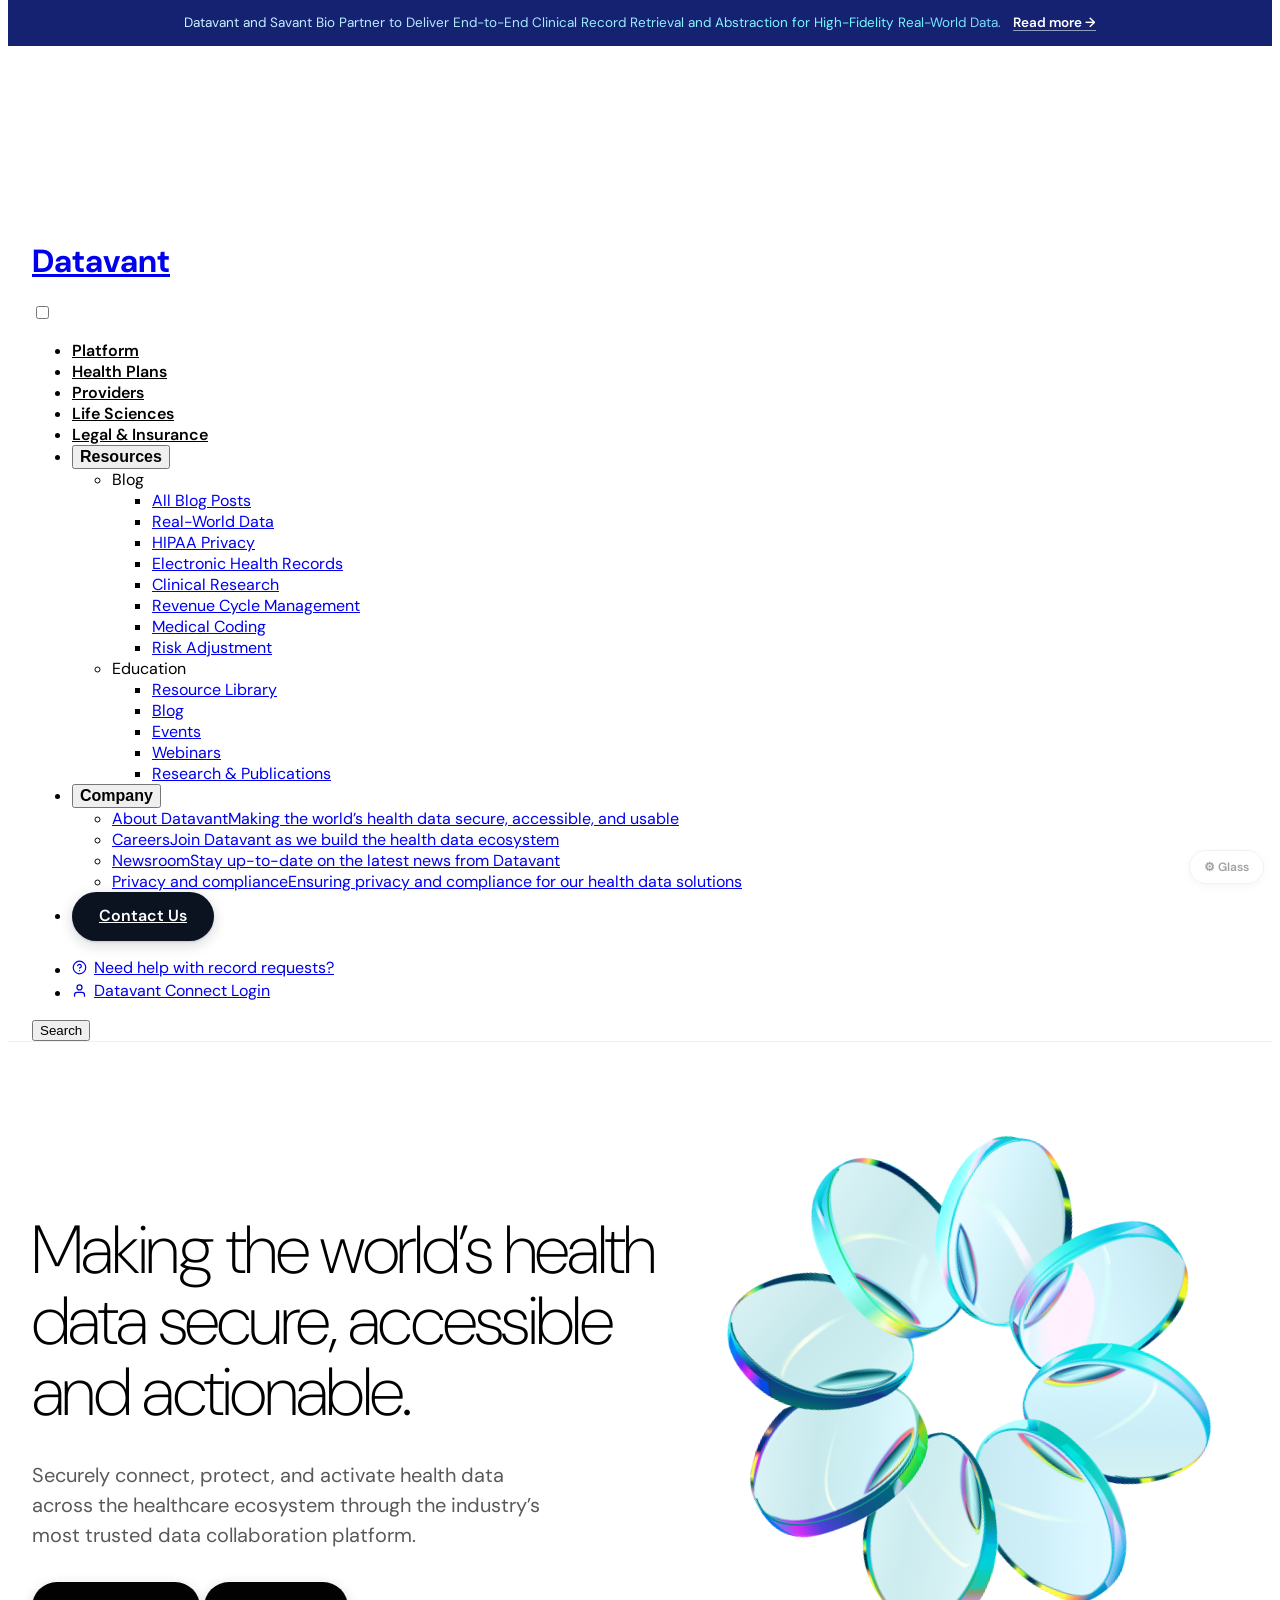
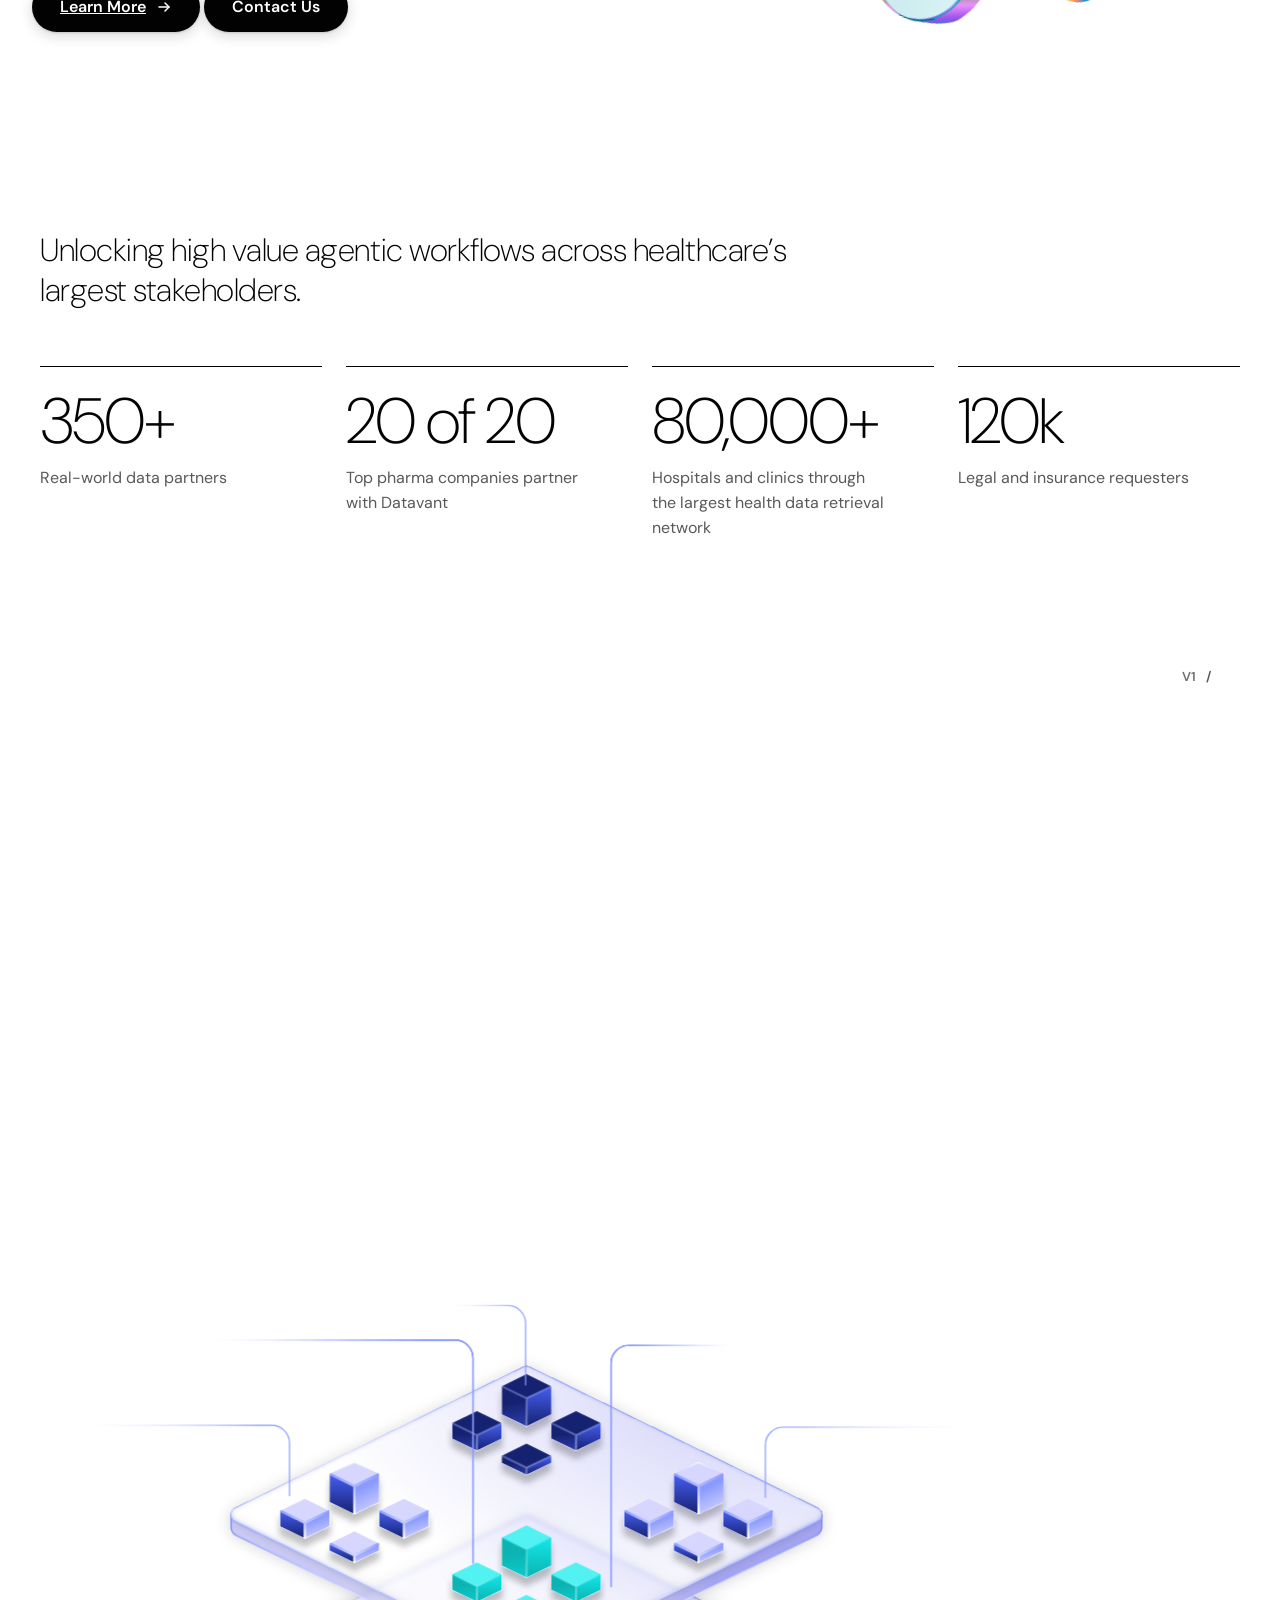
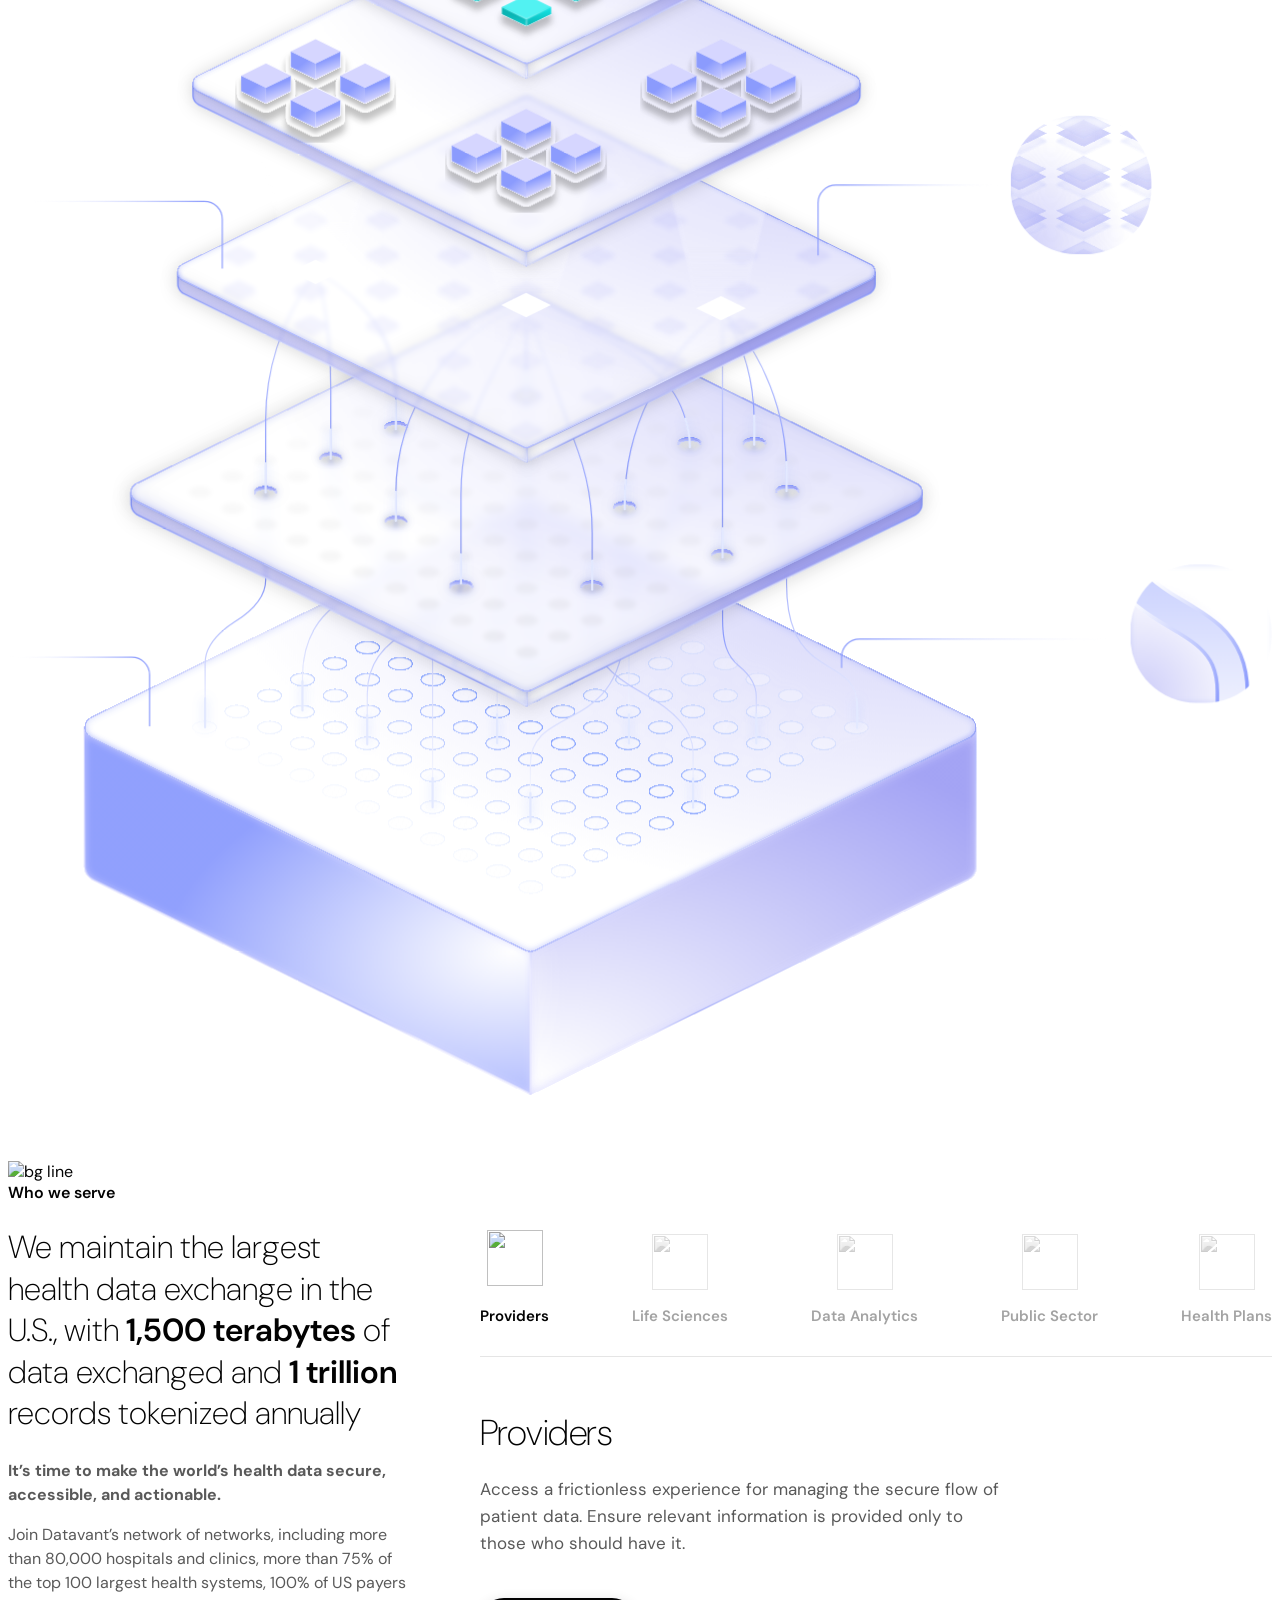
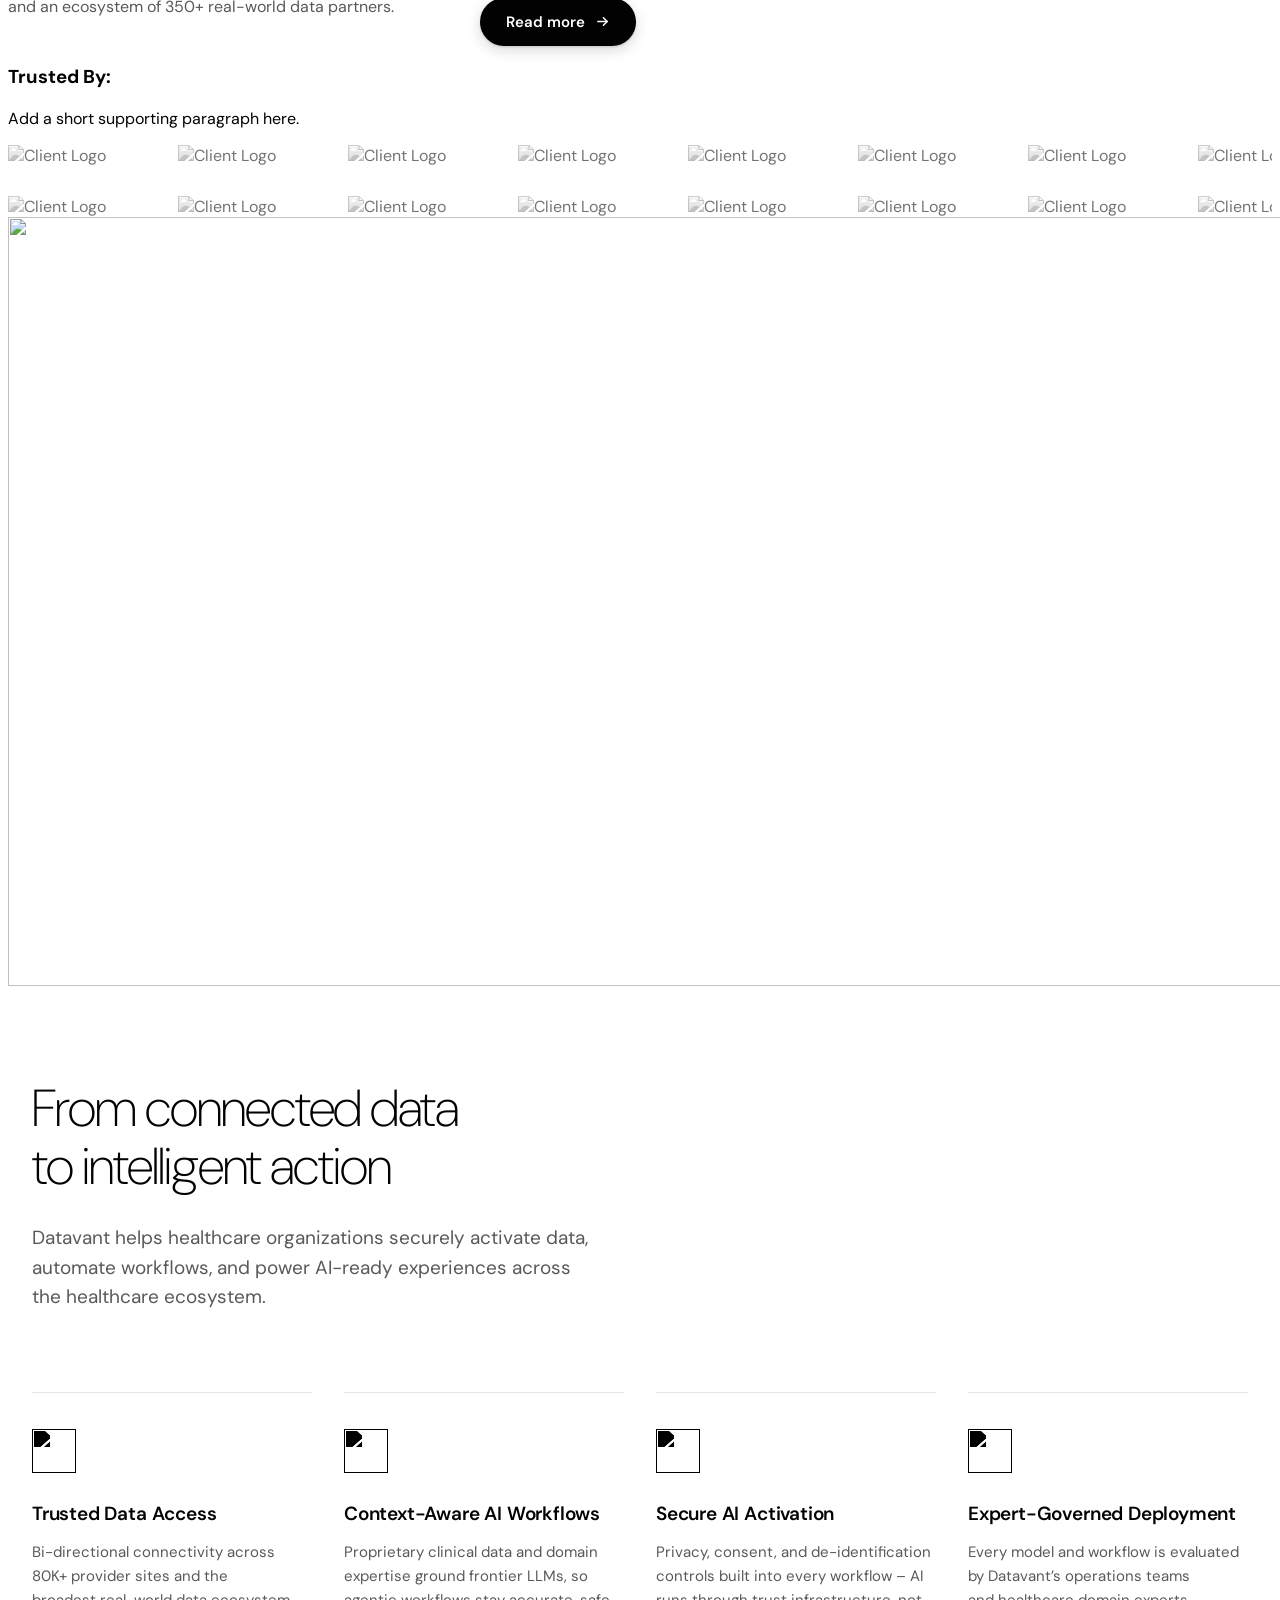
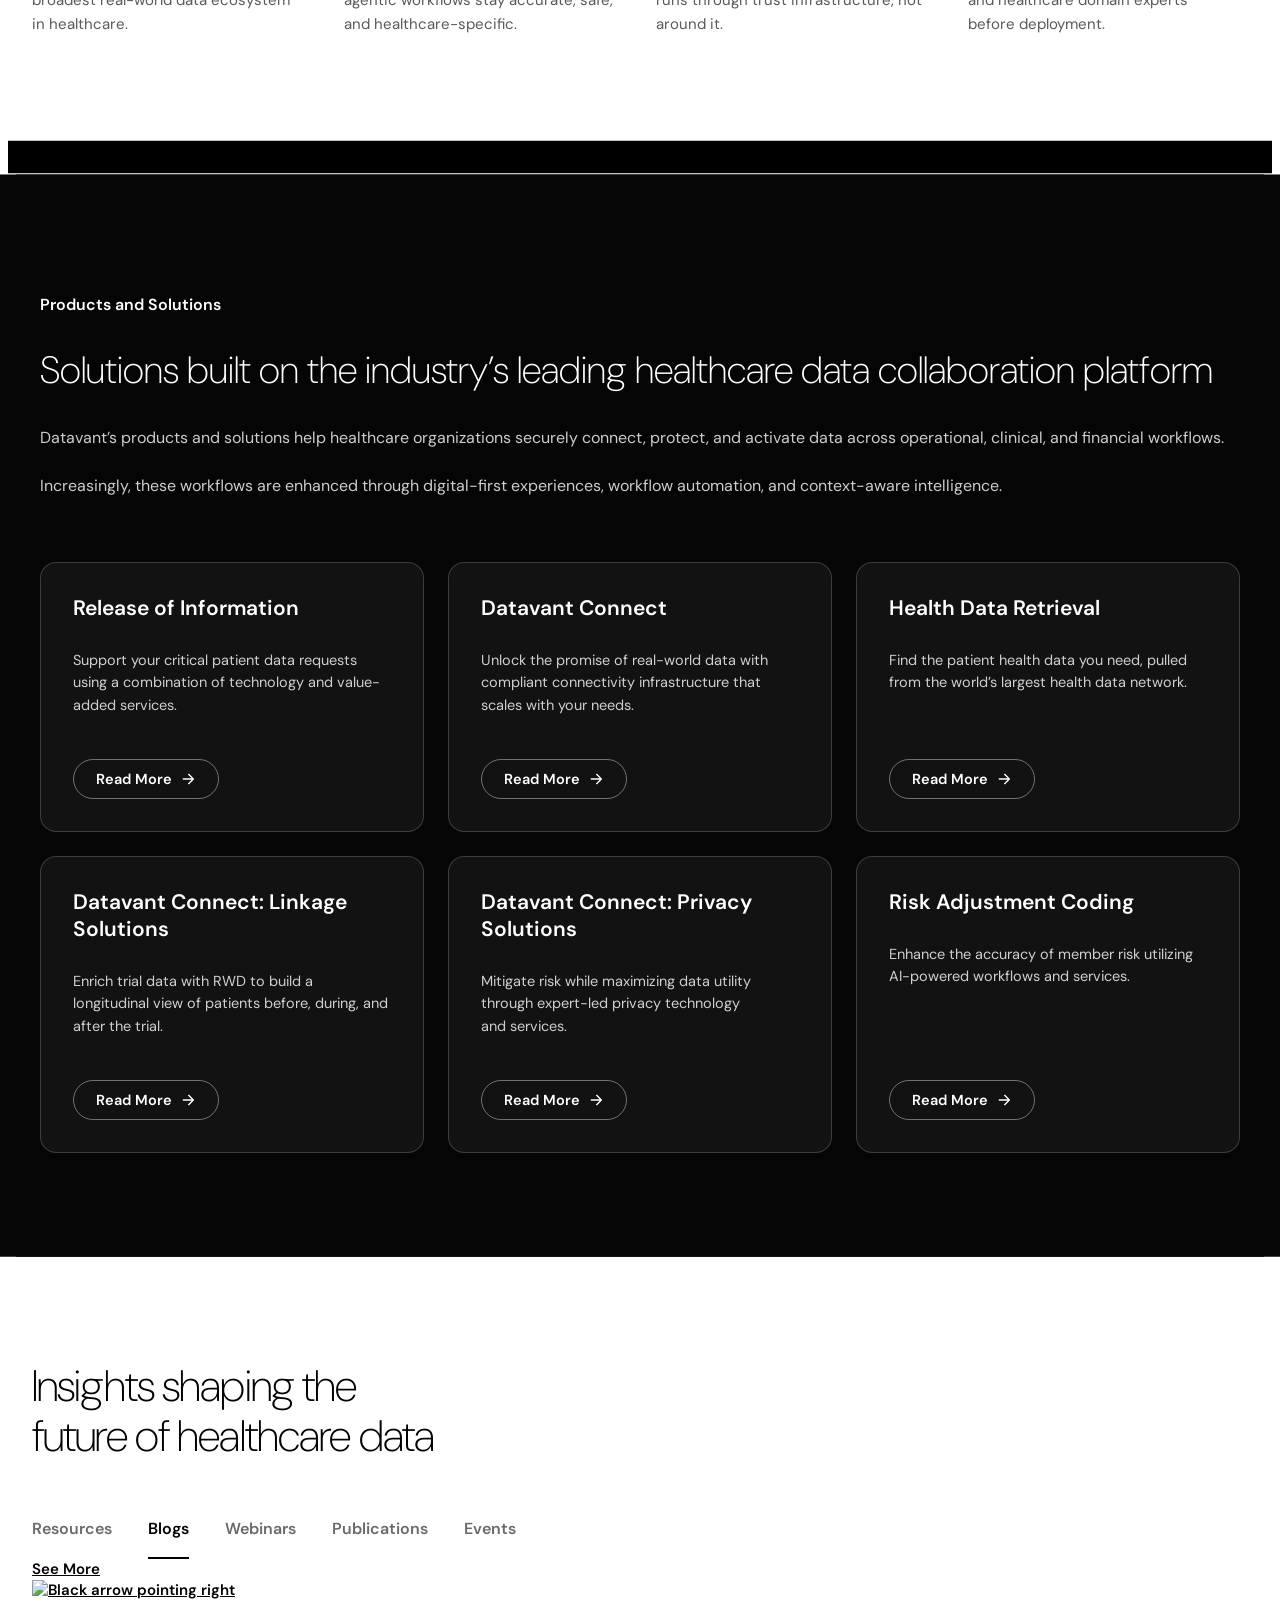
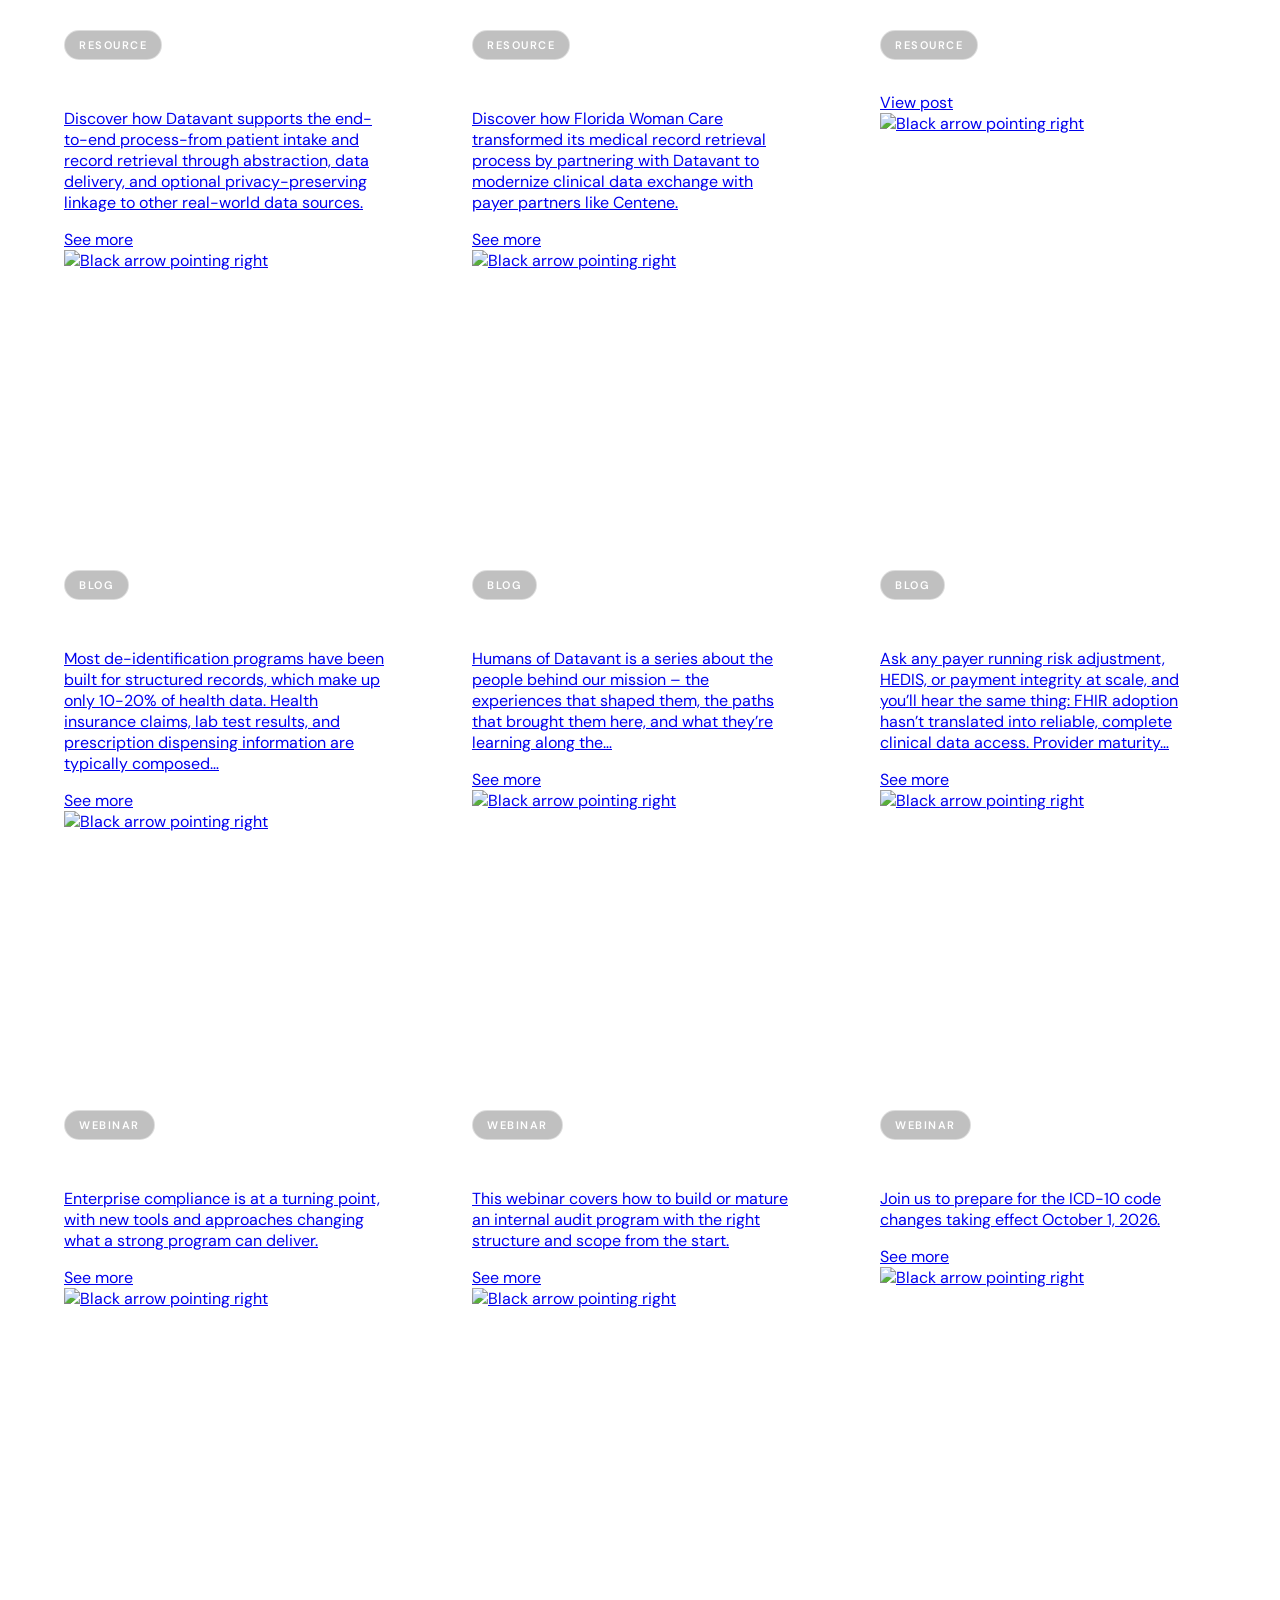
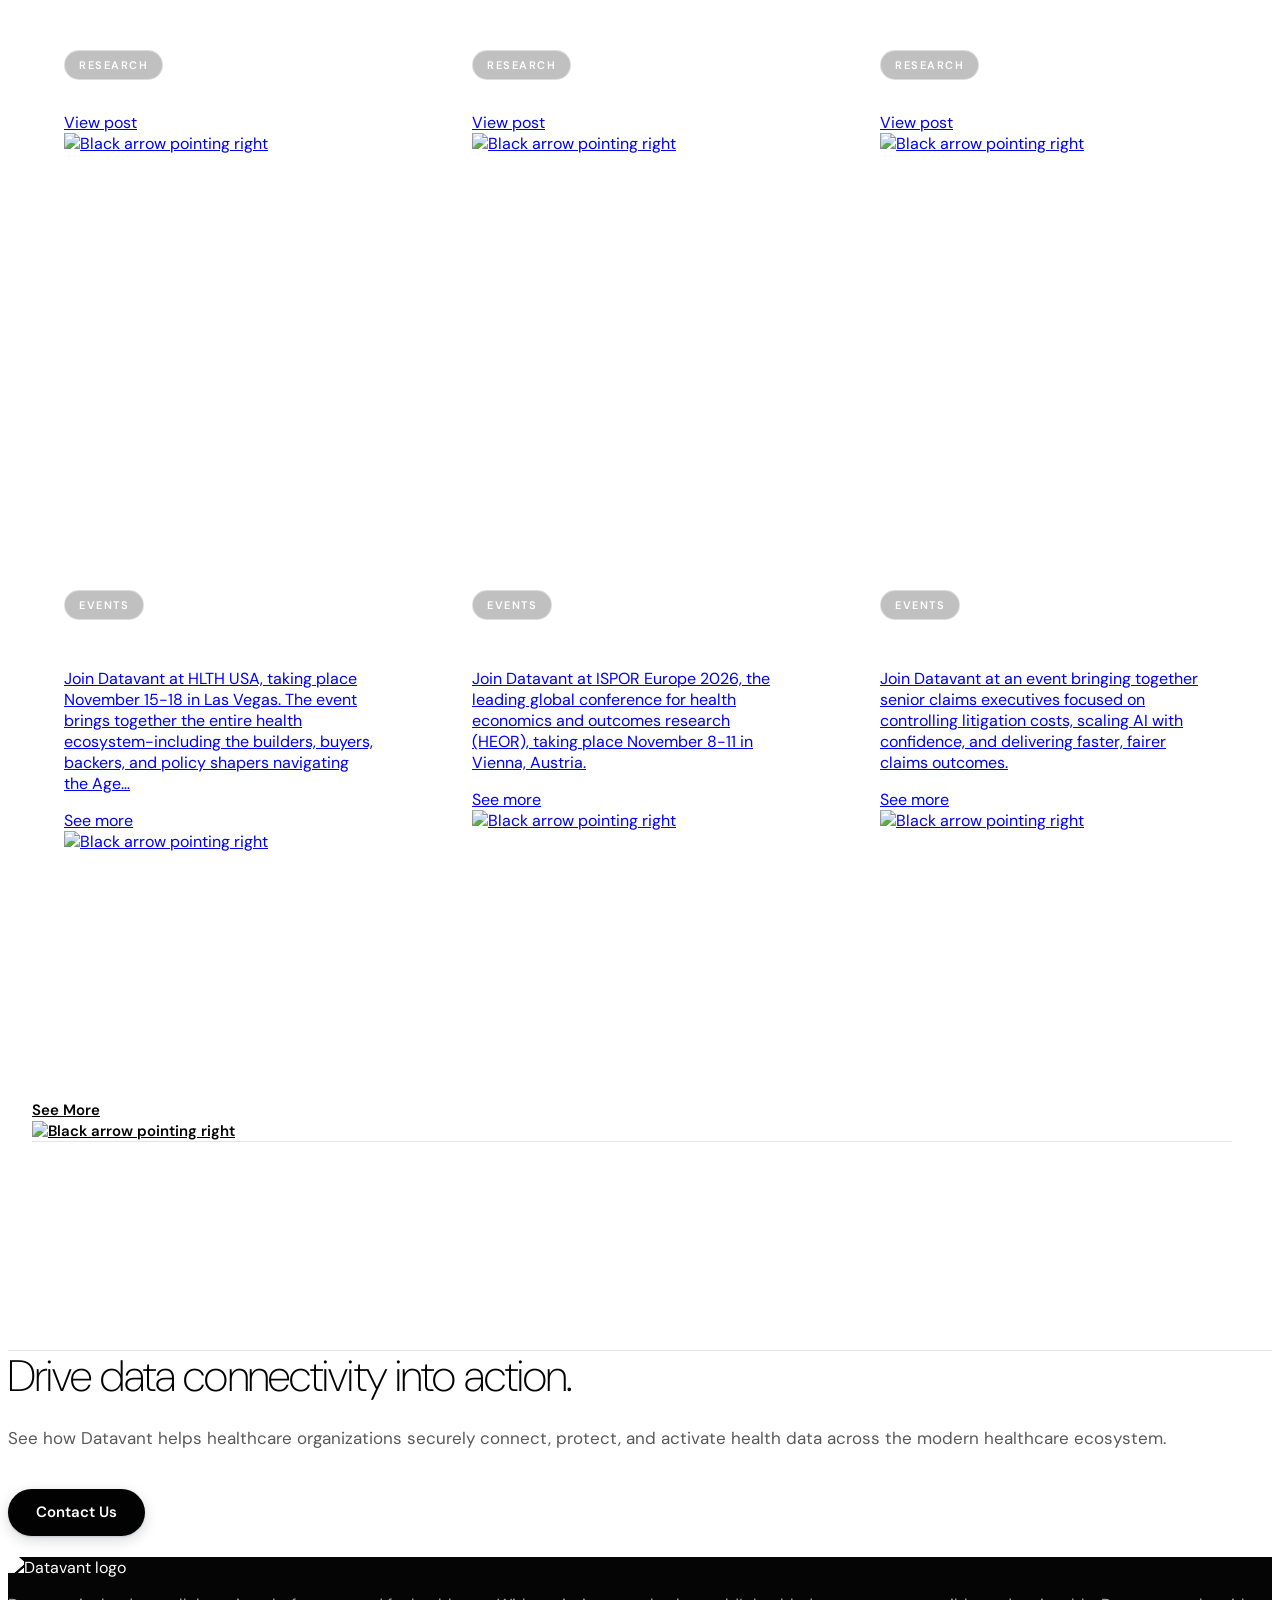
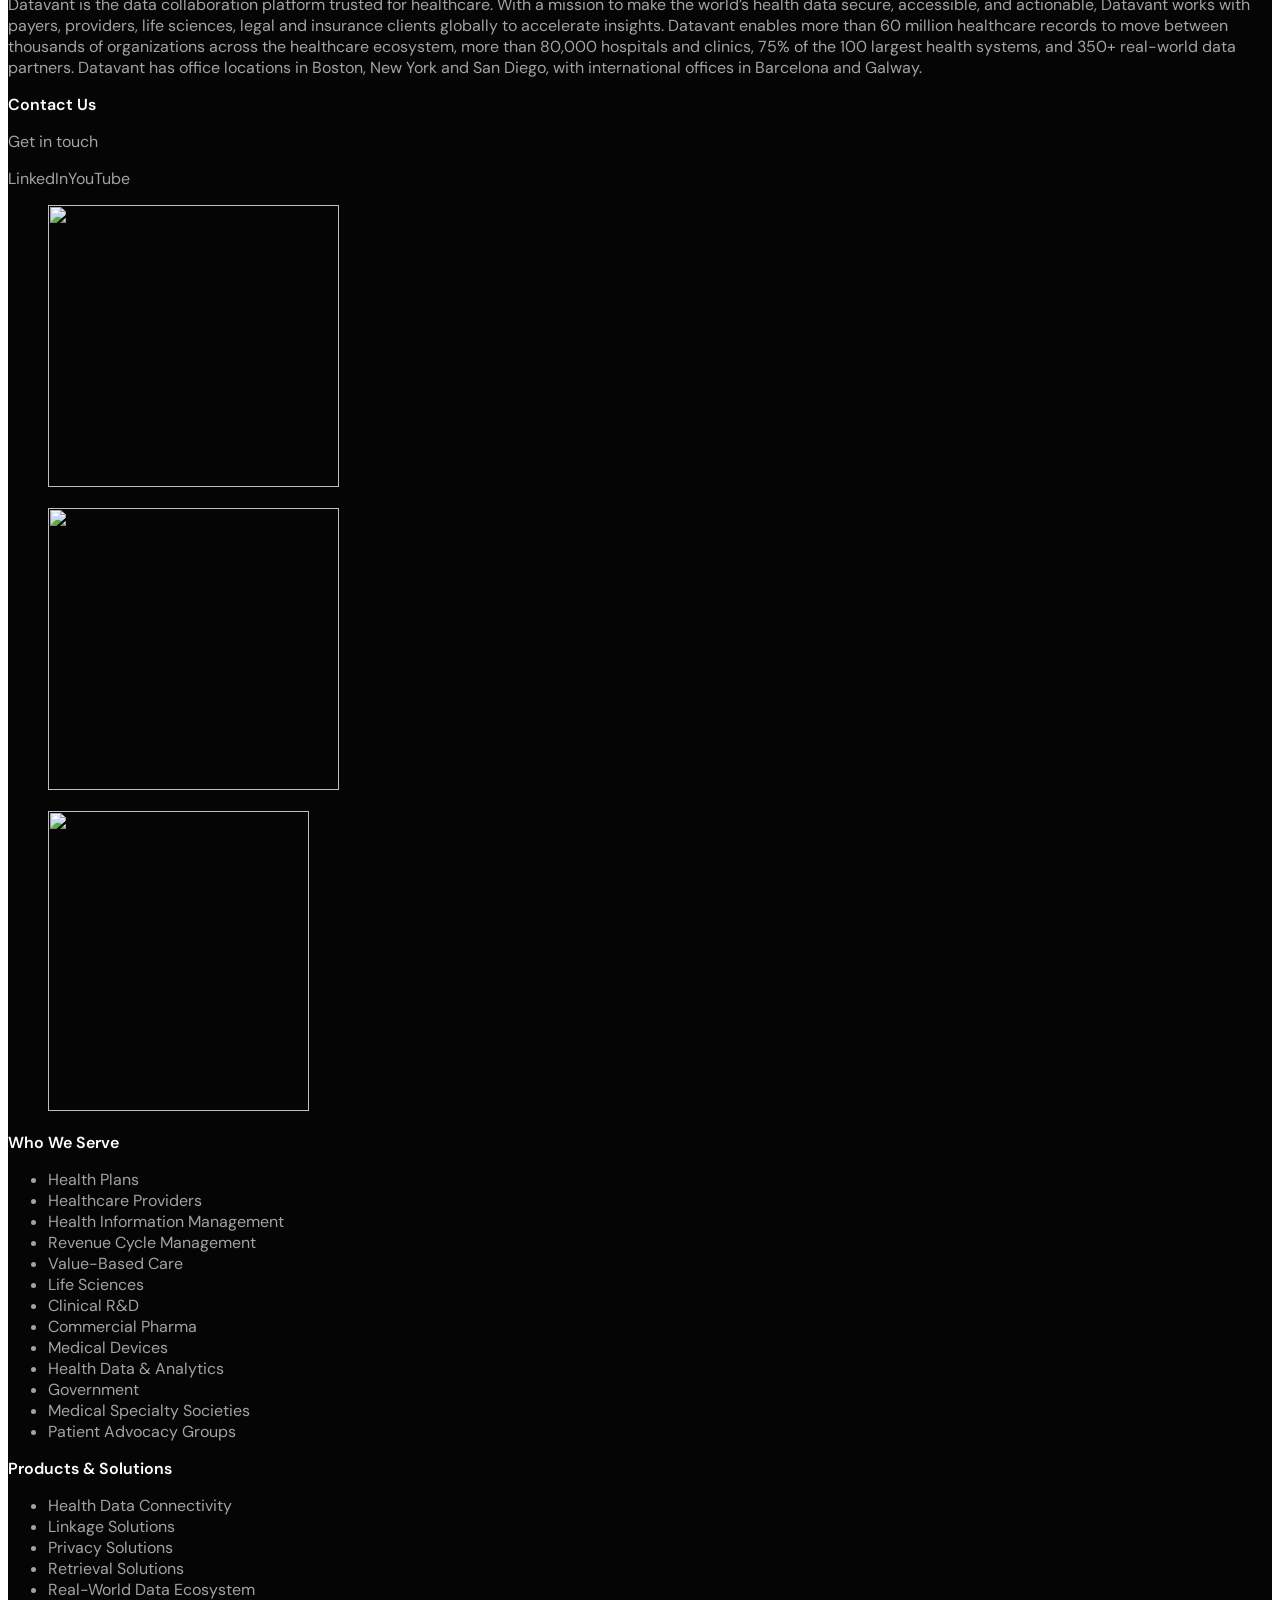
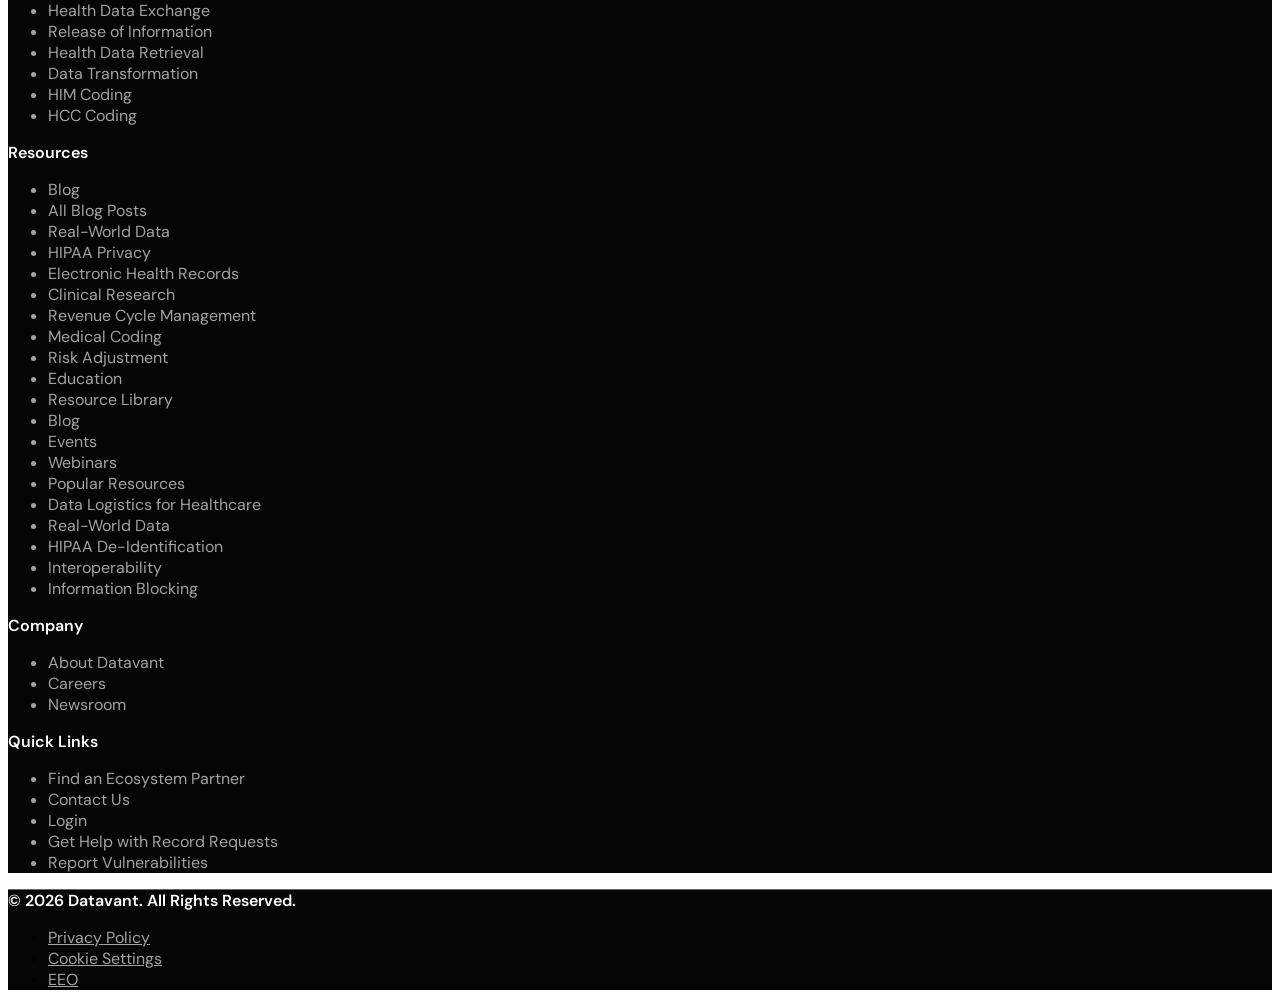
==== commit 0a931d08: "Fix mobile nav drawer: escape header containing block, datavant.com-style layout The fixed-position " ====
--- a/after/index.html
+++ b/after/index.html
@@ -708,7 +708,20 @@
 /* hero learn-more: restore pill height (theme's 8px padding was winning) */
 html .btn-container .primary-button.w-button{padding:15px 28px!important;font-size:16px!important;line-height:1!important}
 
+/* mobile nav drawer (≤992px): solid header while open so the fixed drawer
+   escapes the backdrop-filter containing block; datavant.com-style layout */
+@media only screen and (max-width:992px){
+  html.open header.main,html.open header.main.dv-nav-dark{background:#fff!important;-webkit-backdrop-filter:none!important;backdrop-filter:none!important;box-shadow:none!important}
+  html.open header.main,html.dv-settled header.main{animation:none!important;transform:none!important}
+  .pre-header{display:none!important}
+  html.open header.main.dv-nav-dark .main-nav__link,html.open header.main.dv-nav-dark .main-nav__trigger,html.open header.main.dv-nav-dark .main-nav__item--has-panel.is-open>.main-nav__trigger{color:#020202!important}
+  html.open header.main.dv-nav-dark .toggle__bar{background:#020202!important}
+  html.open header.main.dv-nav-dark .logo,html.open header.main.dv-nav-dark .header-brand__section{color:#020202!important;filter:none!important}
+  html #nav.main-nav .main-nav__cta.dv-ctav{display:flex!important;width:100%!important;justify-content:center!important;min-height:49px;margin-top:16px}
+  html.open .dv-glass-panel-btn,html.open .dv-glass-panel,html.open .dv-coil-panel-btn,html.open .dv-coil-panel,html.open .dv-hex-panel-btn,html.open .dv-hex-panel,html.open .dv-silk-panel-btn,html.open .dv-silk-panel,html.open .dv-art-panel-btn,html.open .dv-art-panel{display:none!important}
+}
 /* responsive */
+
 @media(max-width:991px){.home-hero-content-header{font-size:48px!important}}
 @media(max-width:479px){
   .home-hero-content-header{font-size:40px!important}
@@ -7011,4 +7024,27 @@
   });
 })();
 </script>
+<script>
+(function(){
+  var t = document.getElementById('toggle');
+  var hdr = document.querySelector('header.main');
+  if (!t || !hdr) return;
+  function setTop(){
+    if (!t.checked) return;
+    var b = Math.max(0, Math.round(hdr.getBoundingClientRect().bottom));
+    document.documentElement.style.setProperty('--dv-drawer-top', b + 'px');
+  }
+  function settle(){
+    setTop();
+    requestAnimationFrame(setTop);
+    setTimeout(setTop, 300);
+    setTimeout(setTop, 900);
+  }
+  t.addEventListener('change', function(){
+    document.documentElement.classList.add('dv-settled');
+    settle();
+  });
+  window.addEventListener('resize', setTop, {passive:true});
+})();
+</script>
 </body></html>
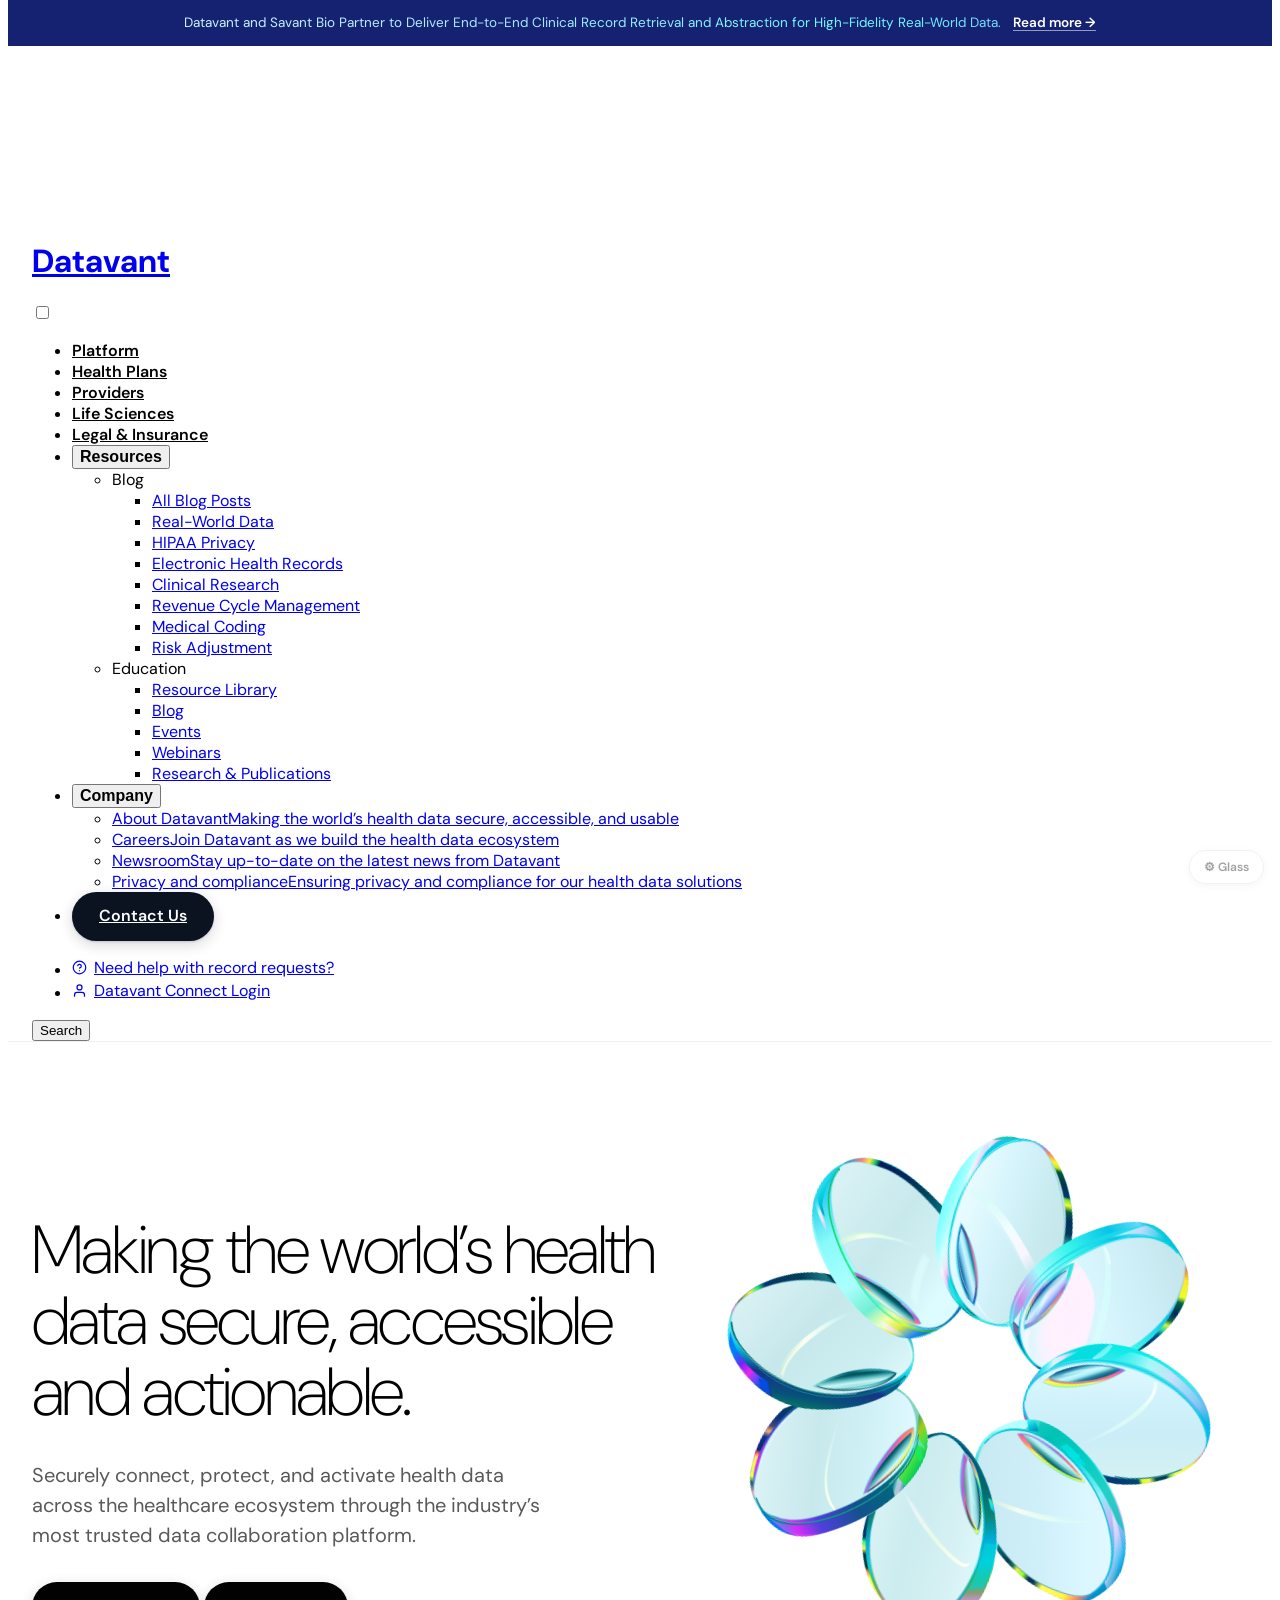
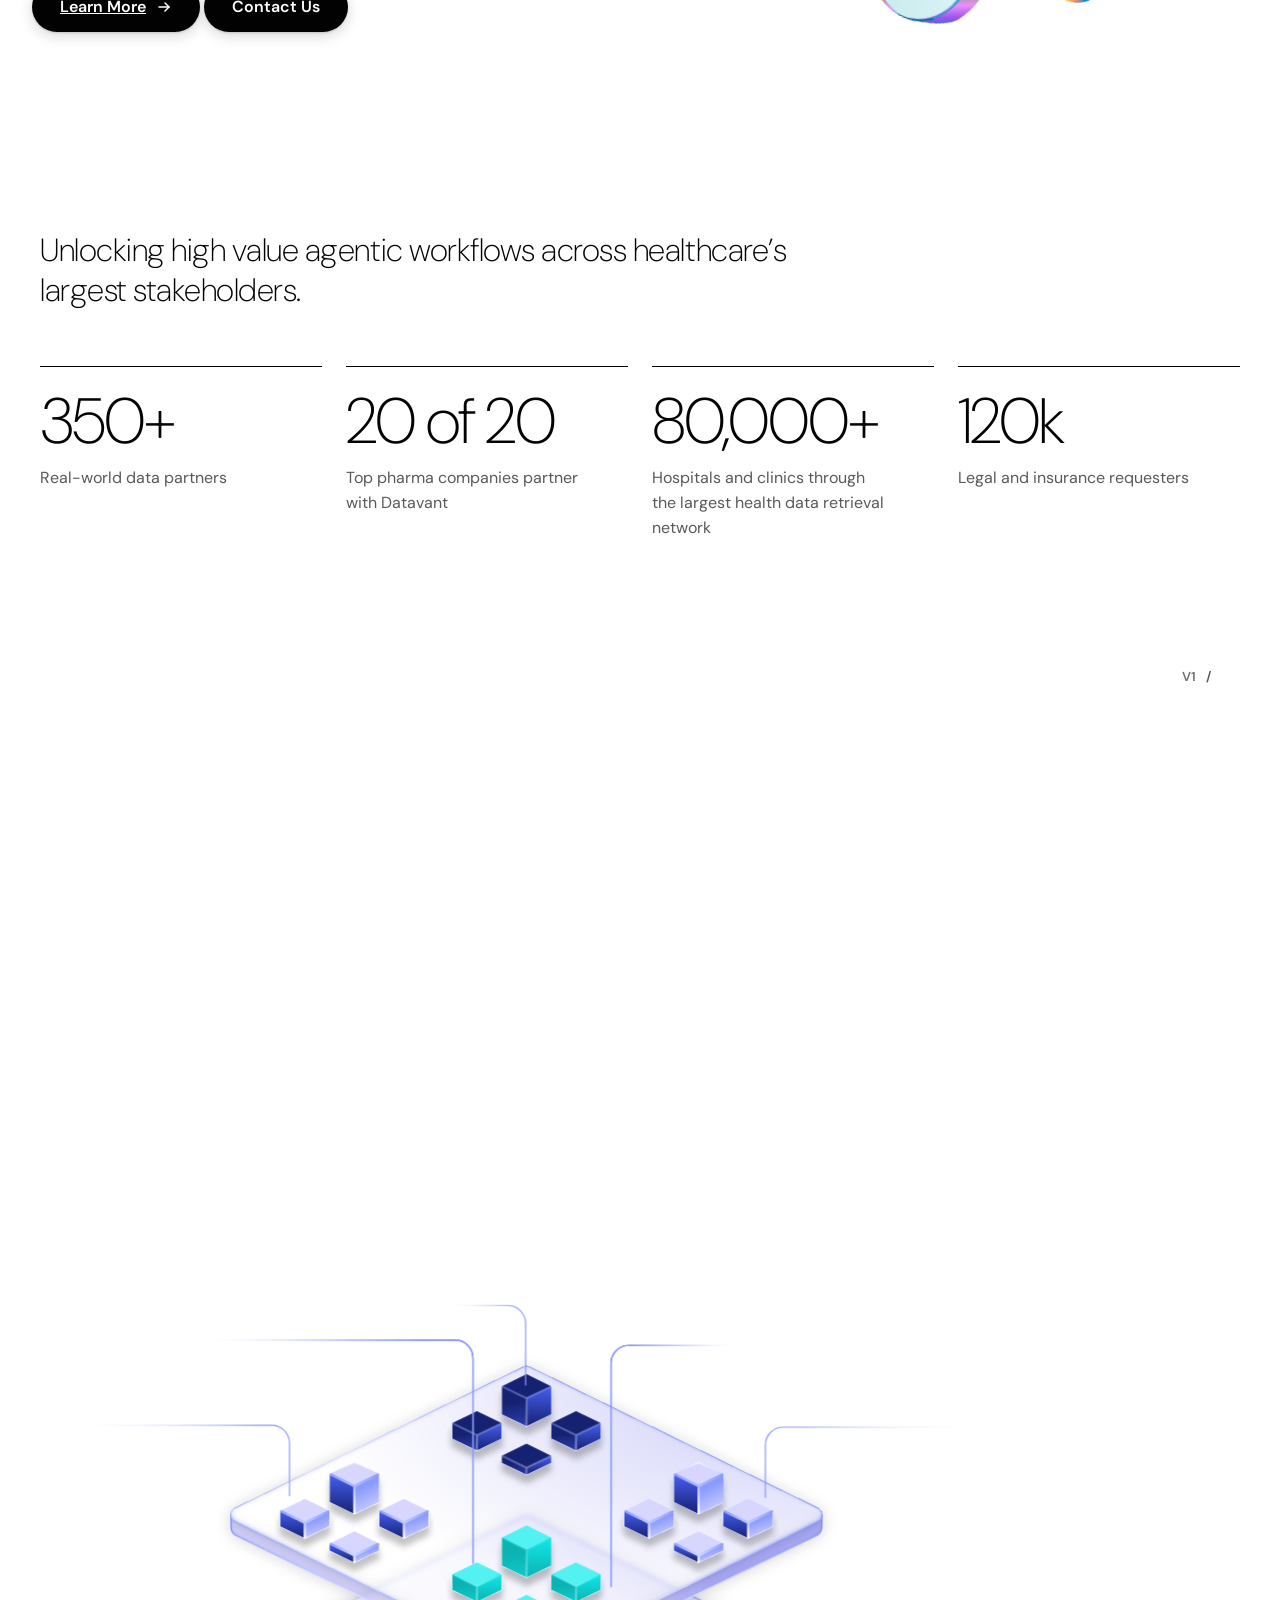
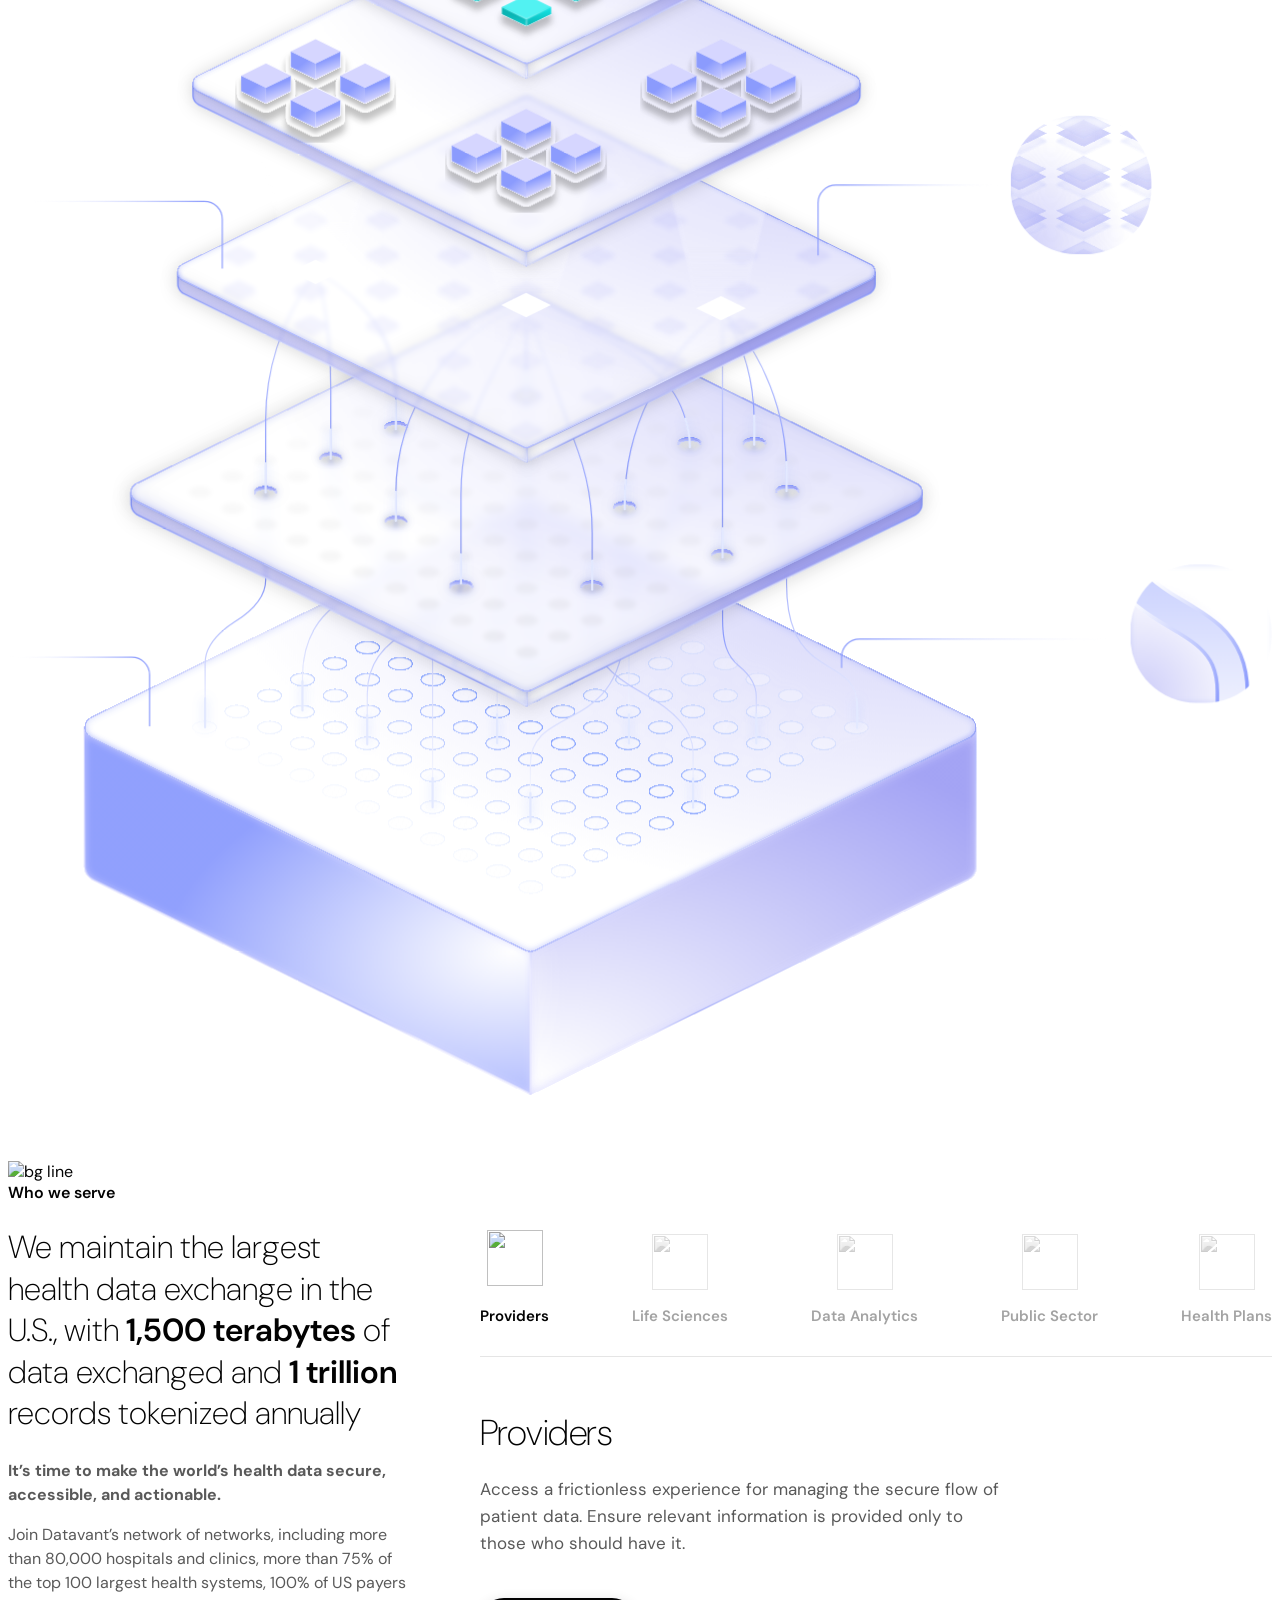
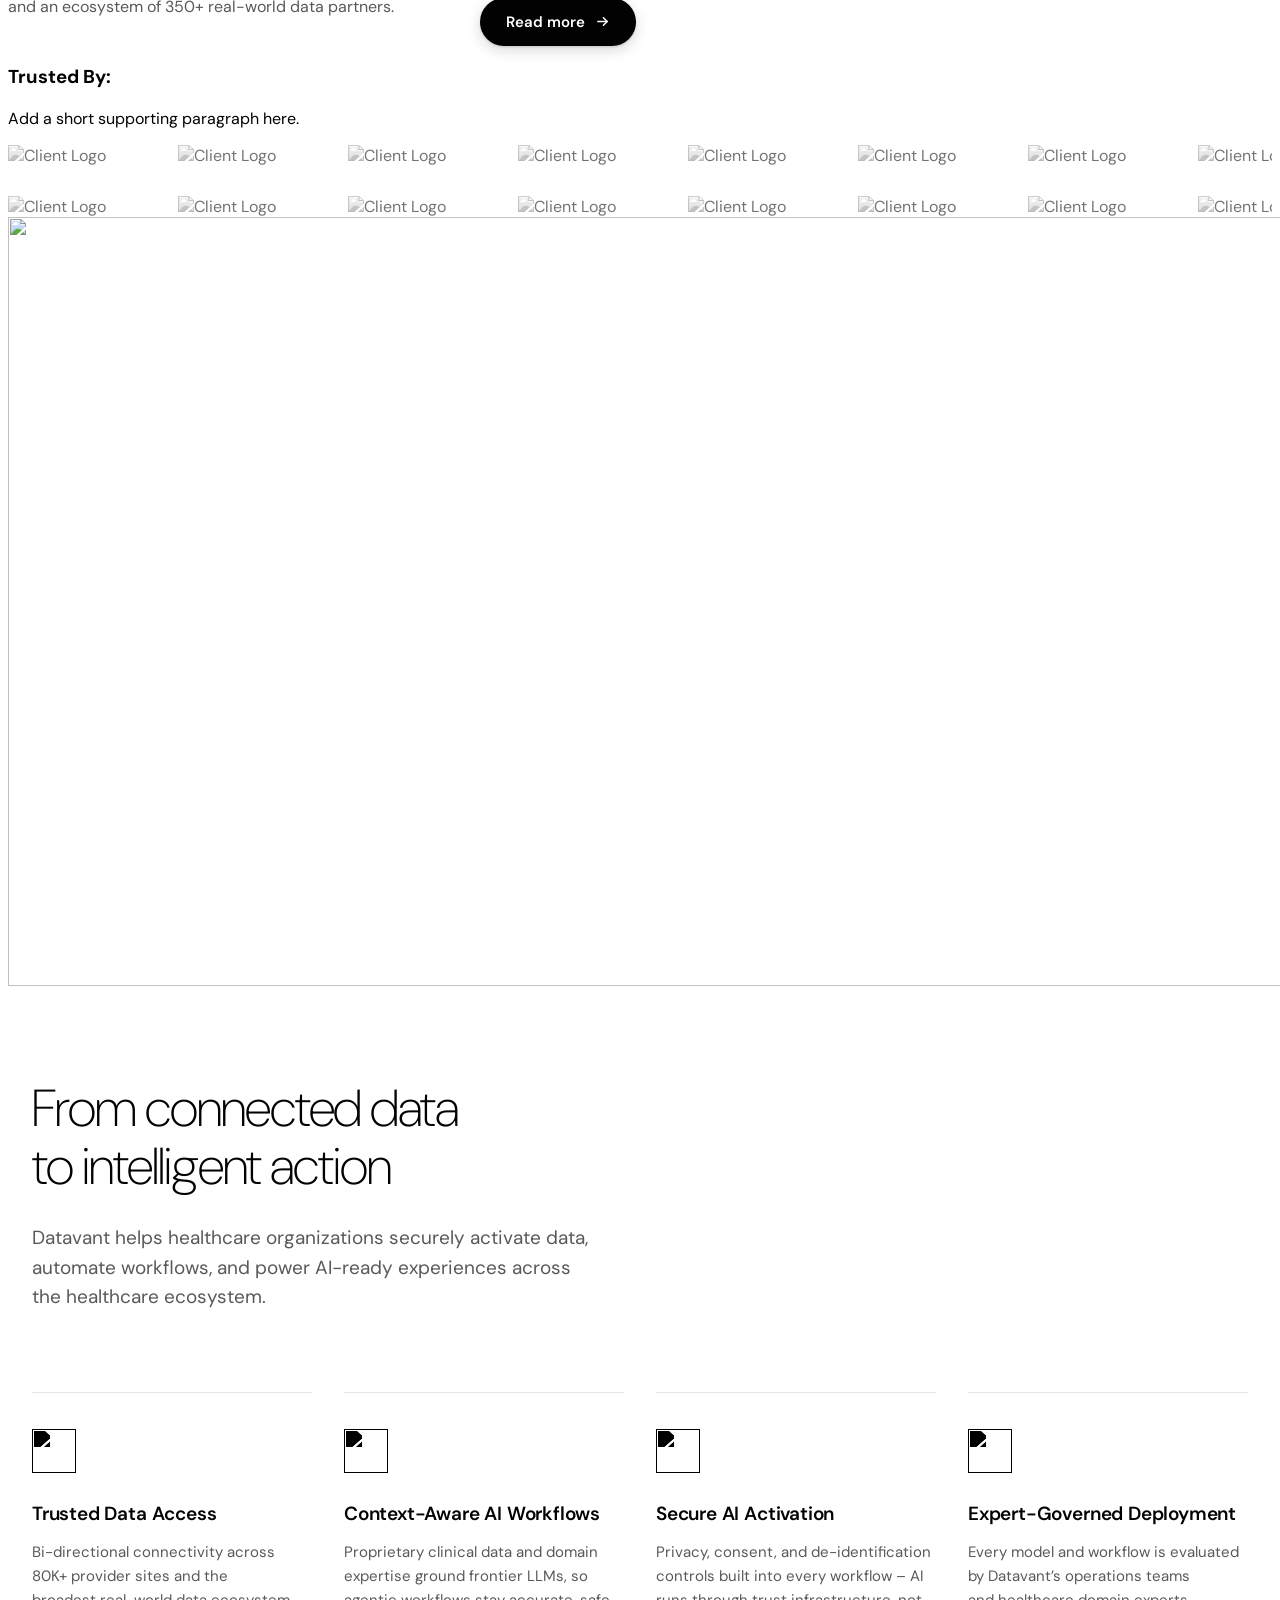
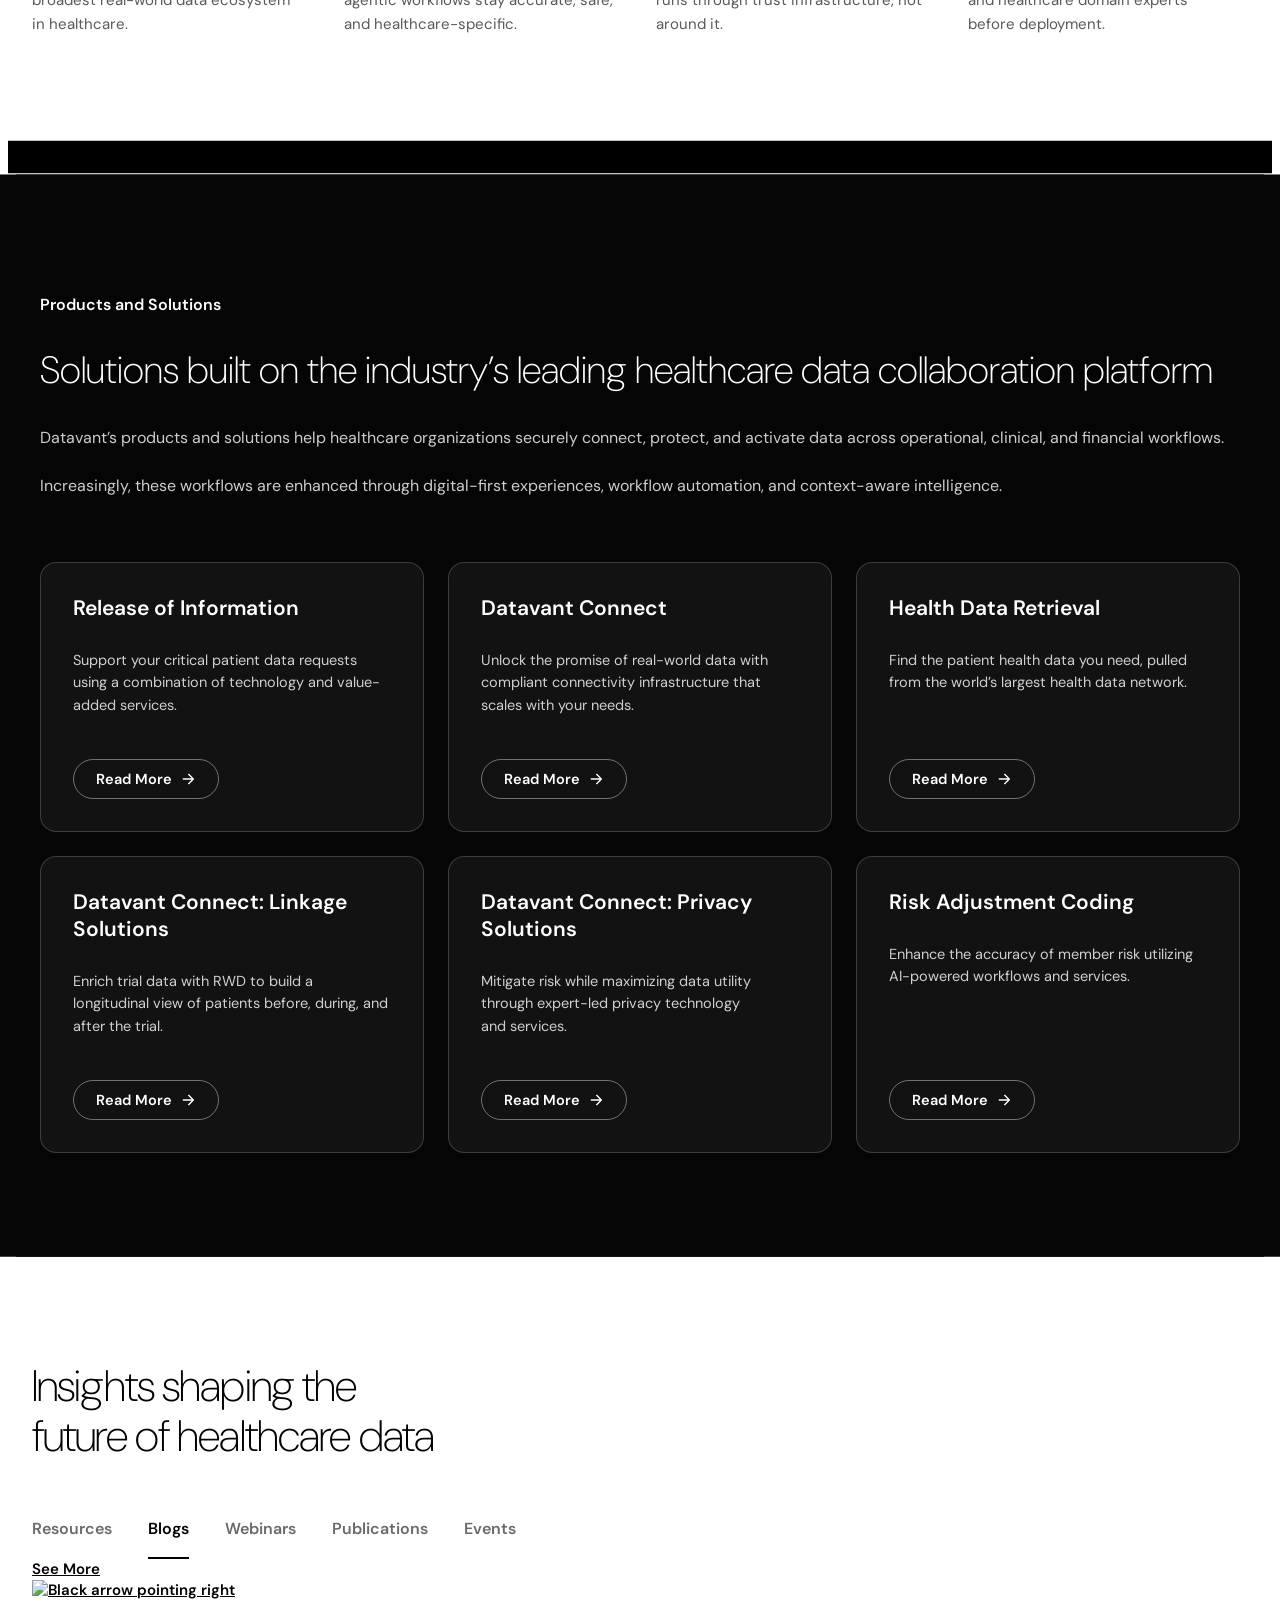
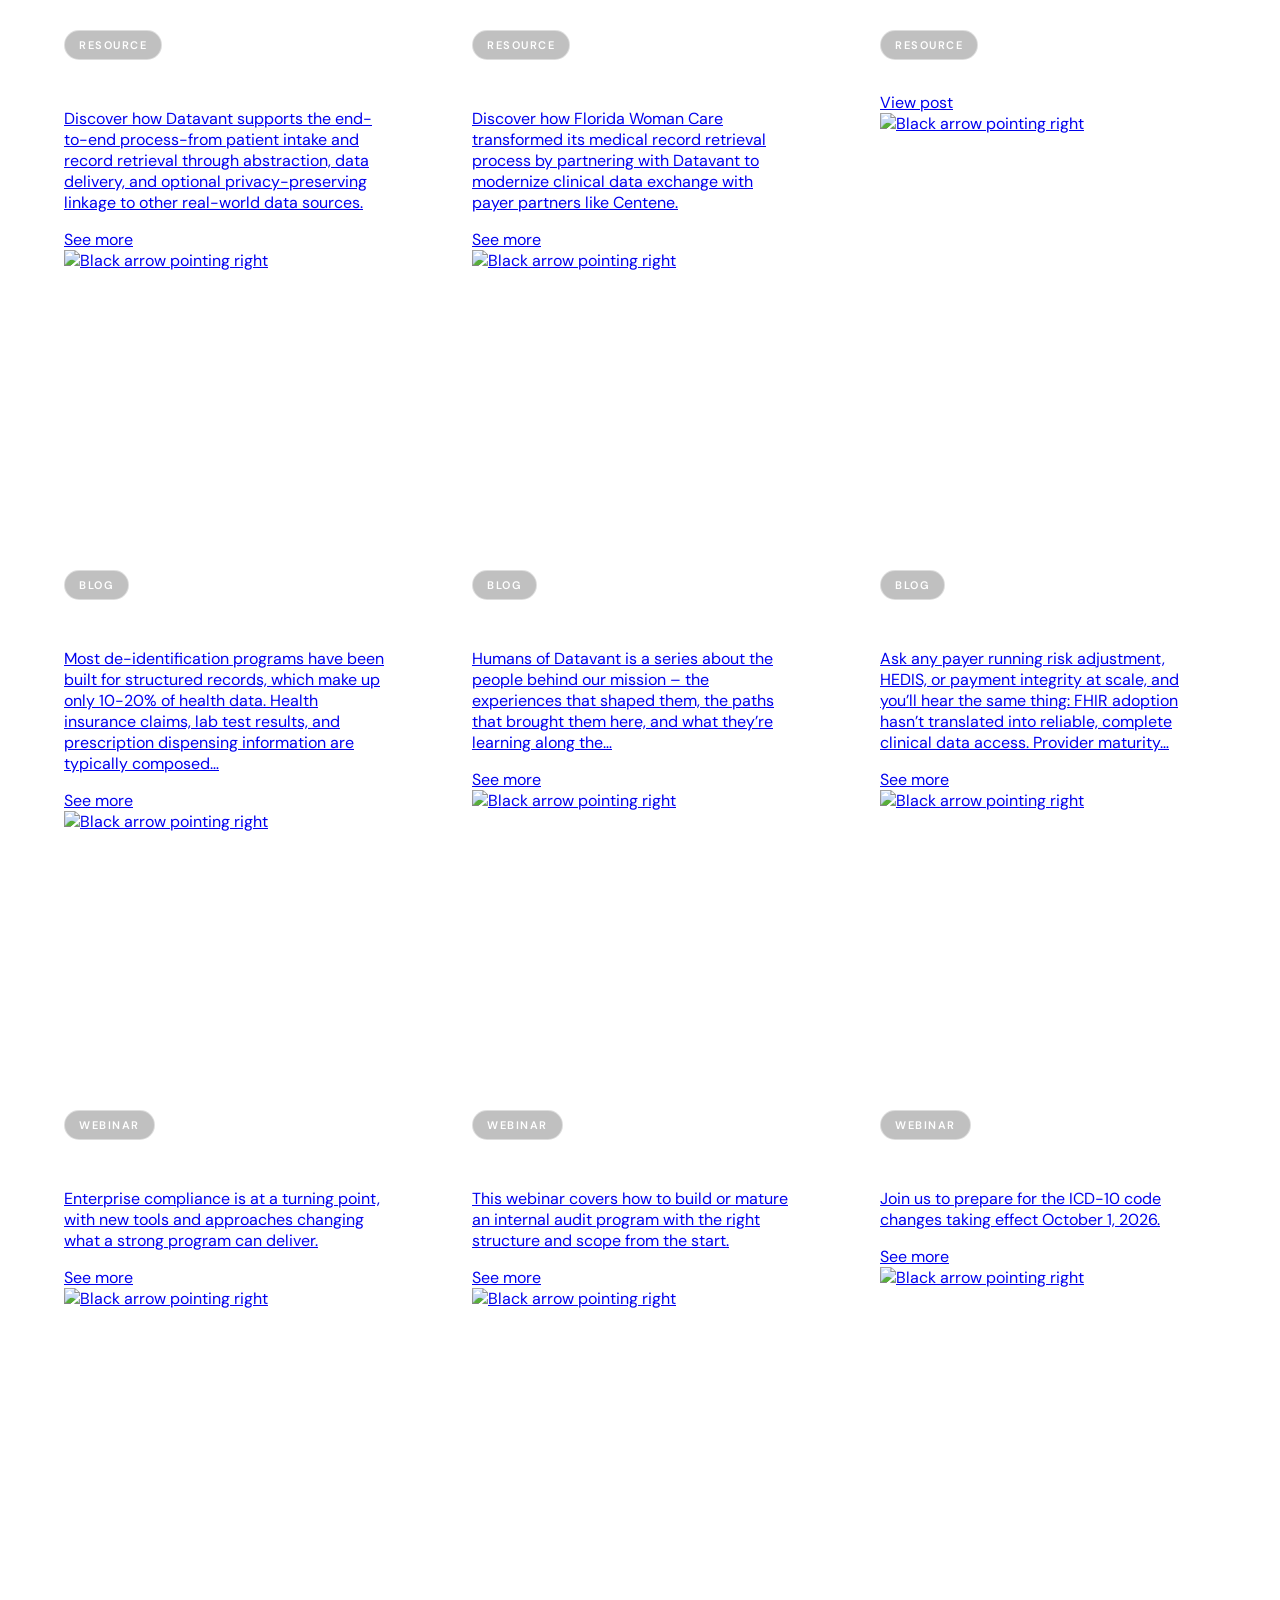
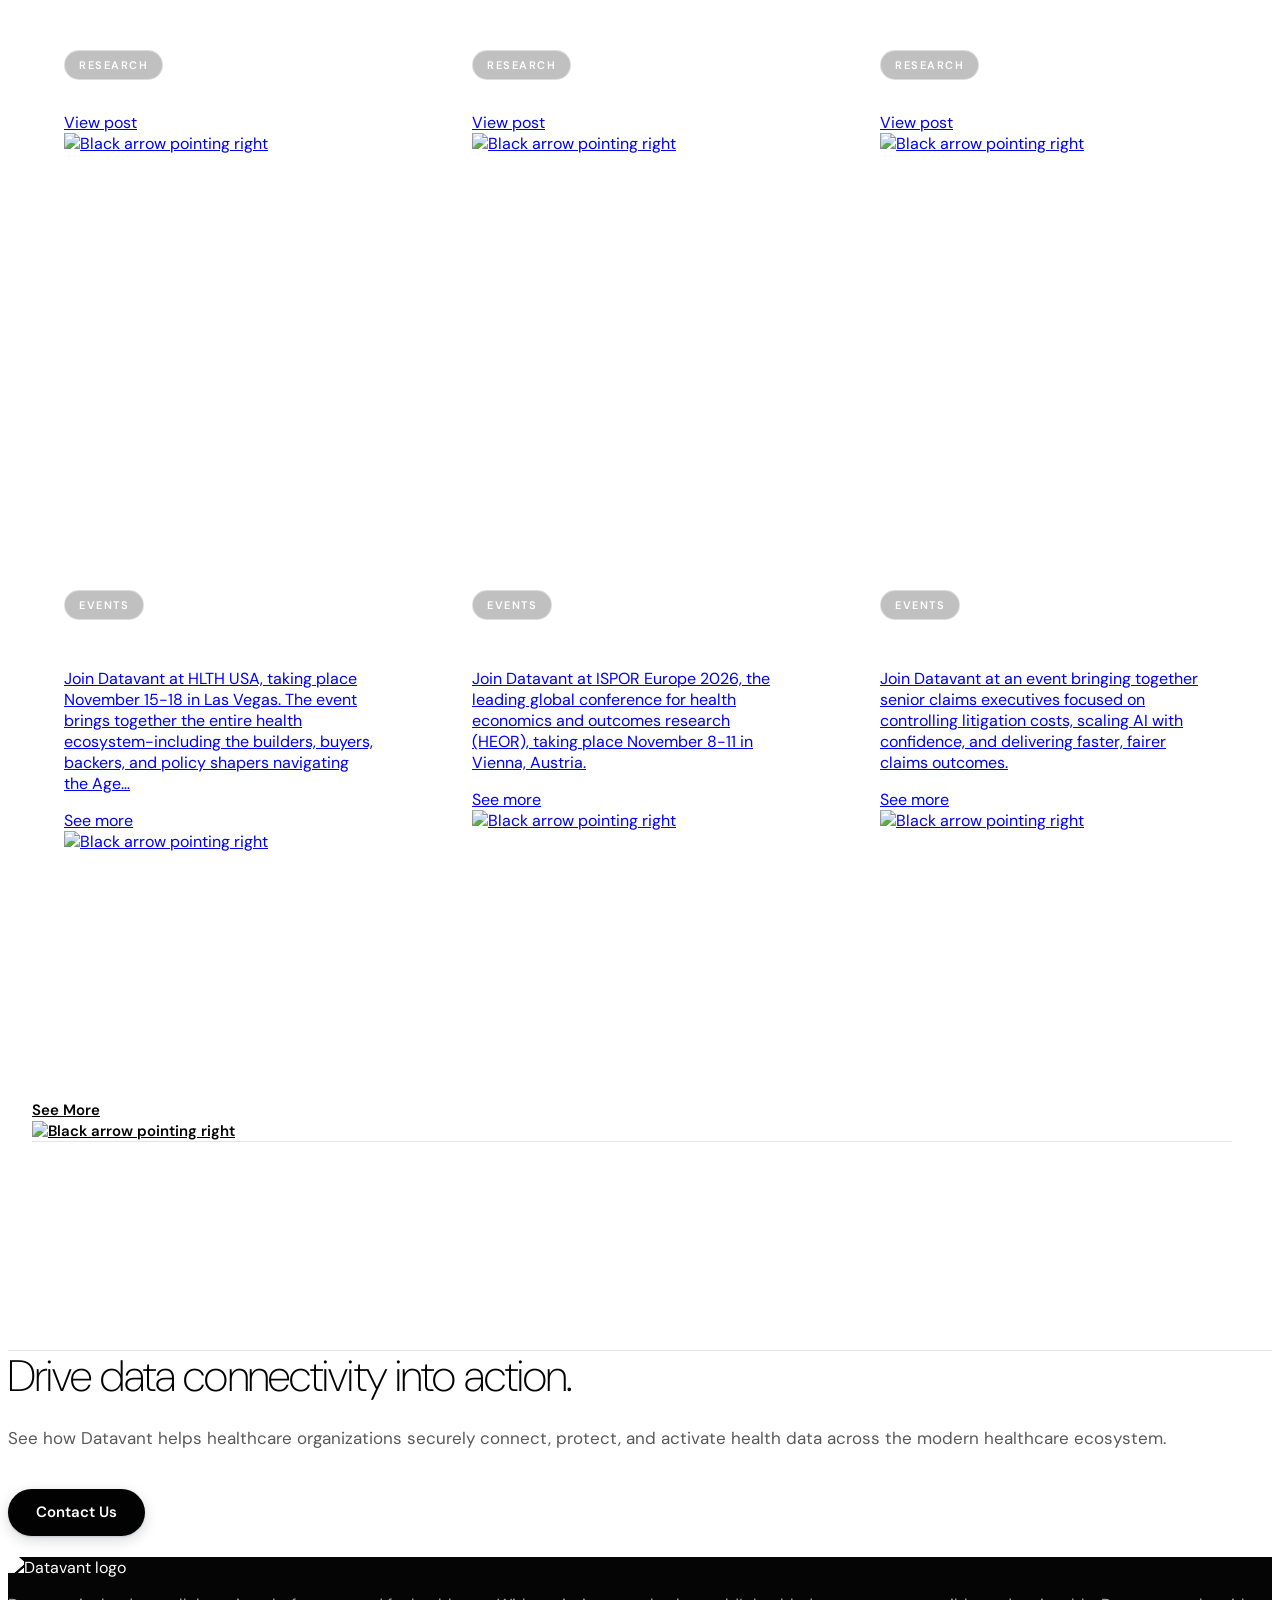
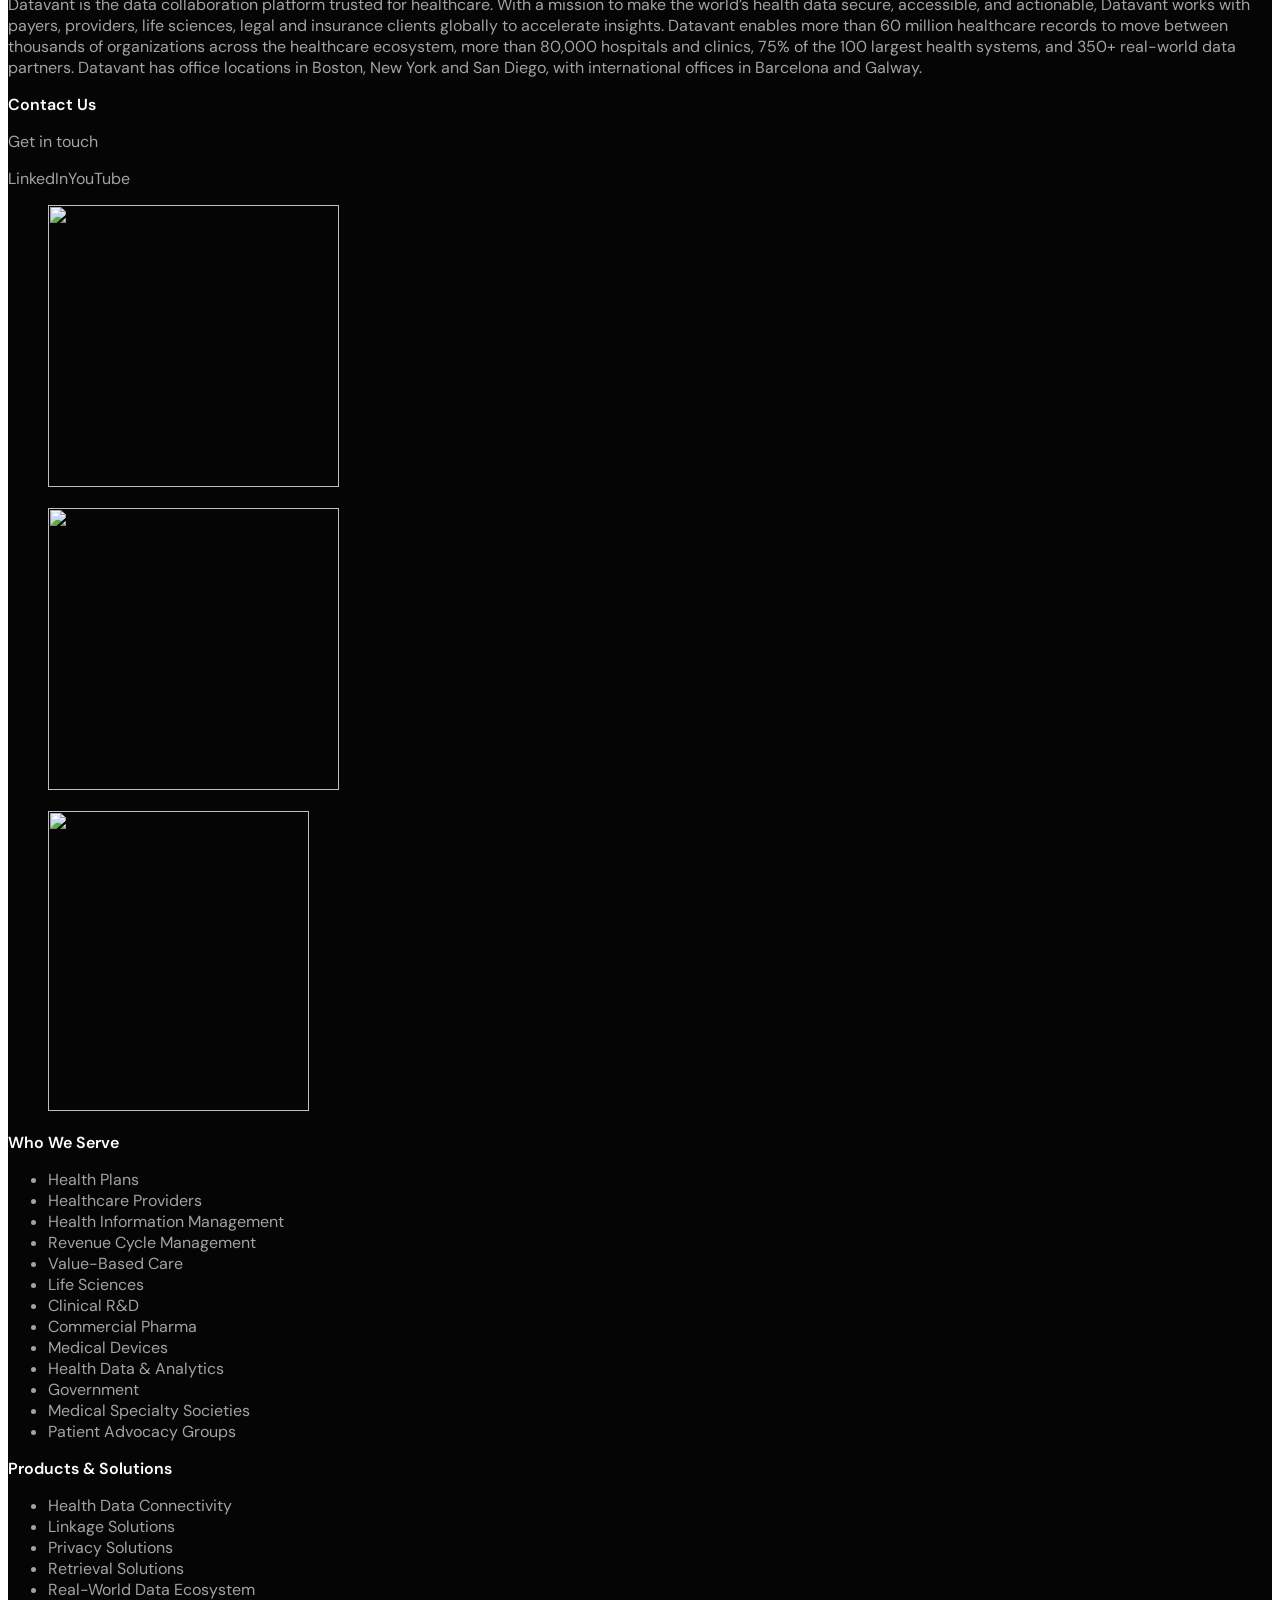
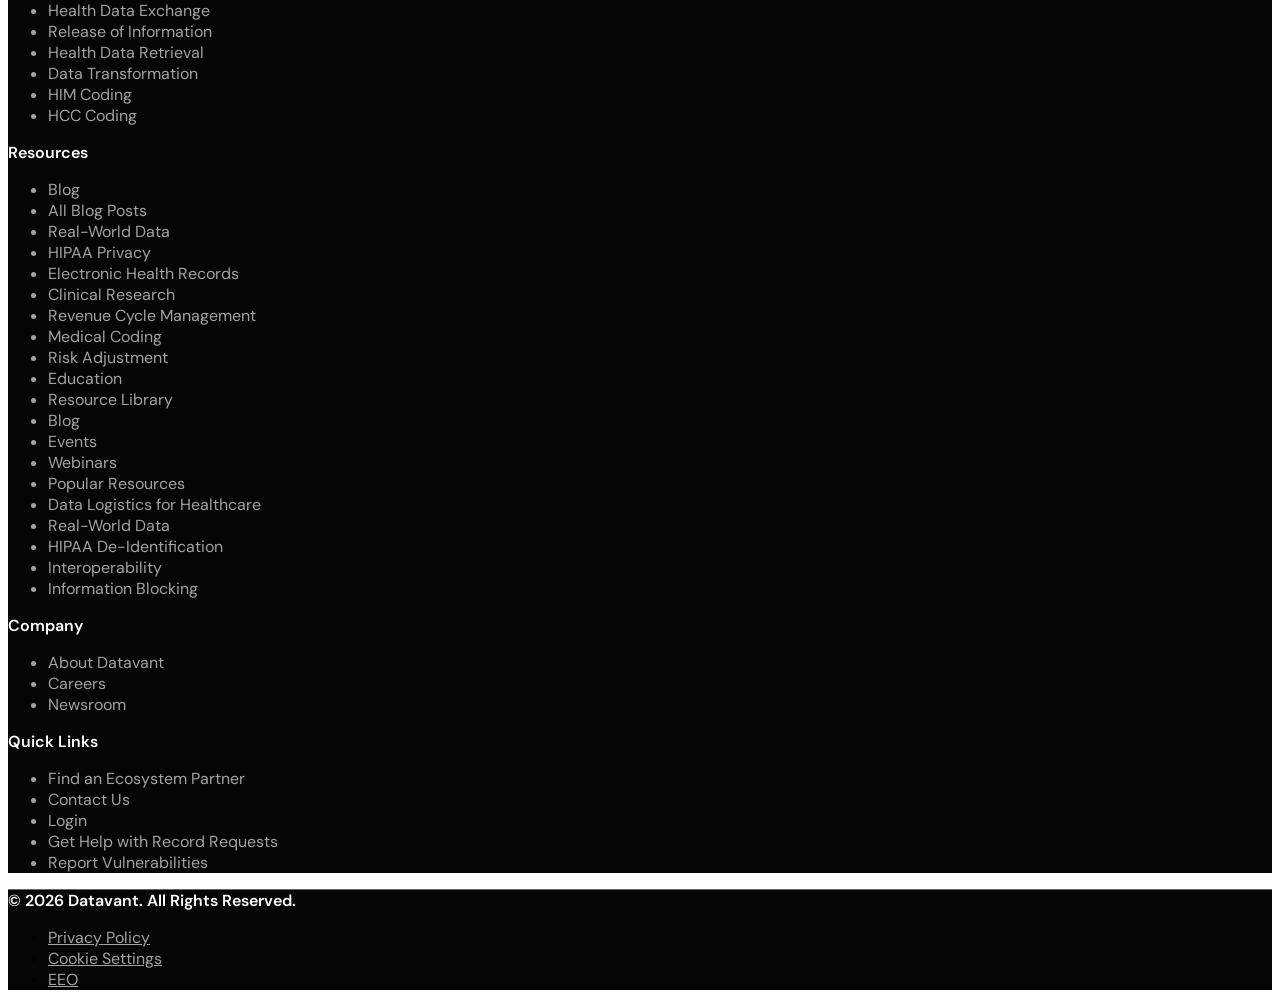
==== commit 28a4e848: "Mobile hero: crop glass flower at top, bottom 30% peeking above headline Co-Authored-By: Claude Fabl" ====
--- a/after/index.html
+++ b/after/index.html
@@ -719,6 +719,14 @@
   html.open header.main.dv-nav-dark .logo,html.open header.main.dv-nav-dark .header-brand__section{color:#020202!important;filter:none!important}
   html #nav.main-nav .main-nav__cta.dv-ctav{display:flex!important;width:100%!important;justify-content:center!important;min-height:49px;margin-top:16px}
   html.open .dv-glass-panel-btn,html.open .dv-glass-panel,html.open .dv-coil-panel-btn,html.open .dv-coil-panel,html.open .dv-hex-panel-btn,html.open .dv-hex-panel,html.open .dv-silk-panel-btn,html.open .dv-silk-panel,html.open .dv-art-panel-btn,html.open .dv-art-panel{display:none!important}
+}
+/* mobile hero: flower crops in from the top, bottom ~30% visible above the title */
+@media only screen and (max-width:992px){
+  .home-hero-section.home-v2{overflow:hidden}
+  .home-hero-section .home-hero-media{position:absolute!important;top:0;left:0;width:100%;height:0!important;min-height:0!important;max-height:none!important;aspect-ratio:auto!important;margin:0!important;z-index:0;pointer-events:none}
+  #dv-glass-canvas{top:0!important;width:620px!important;transform:translate(-50%,-70%)!important}
+  .home-hero-media .dv-glass{position:absolute;left:50%;top:0;width:620px;max-width:none;margin:0;transform:translate(-50%,-70%)}
+  .home-hero-section .home-hero-content-wrapper{position:relative;z-index:1;padding-top:150px}
 }
 /* responsive */
 
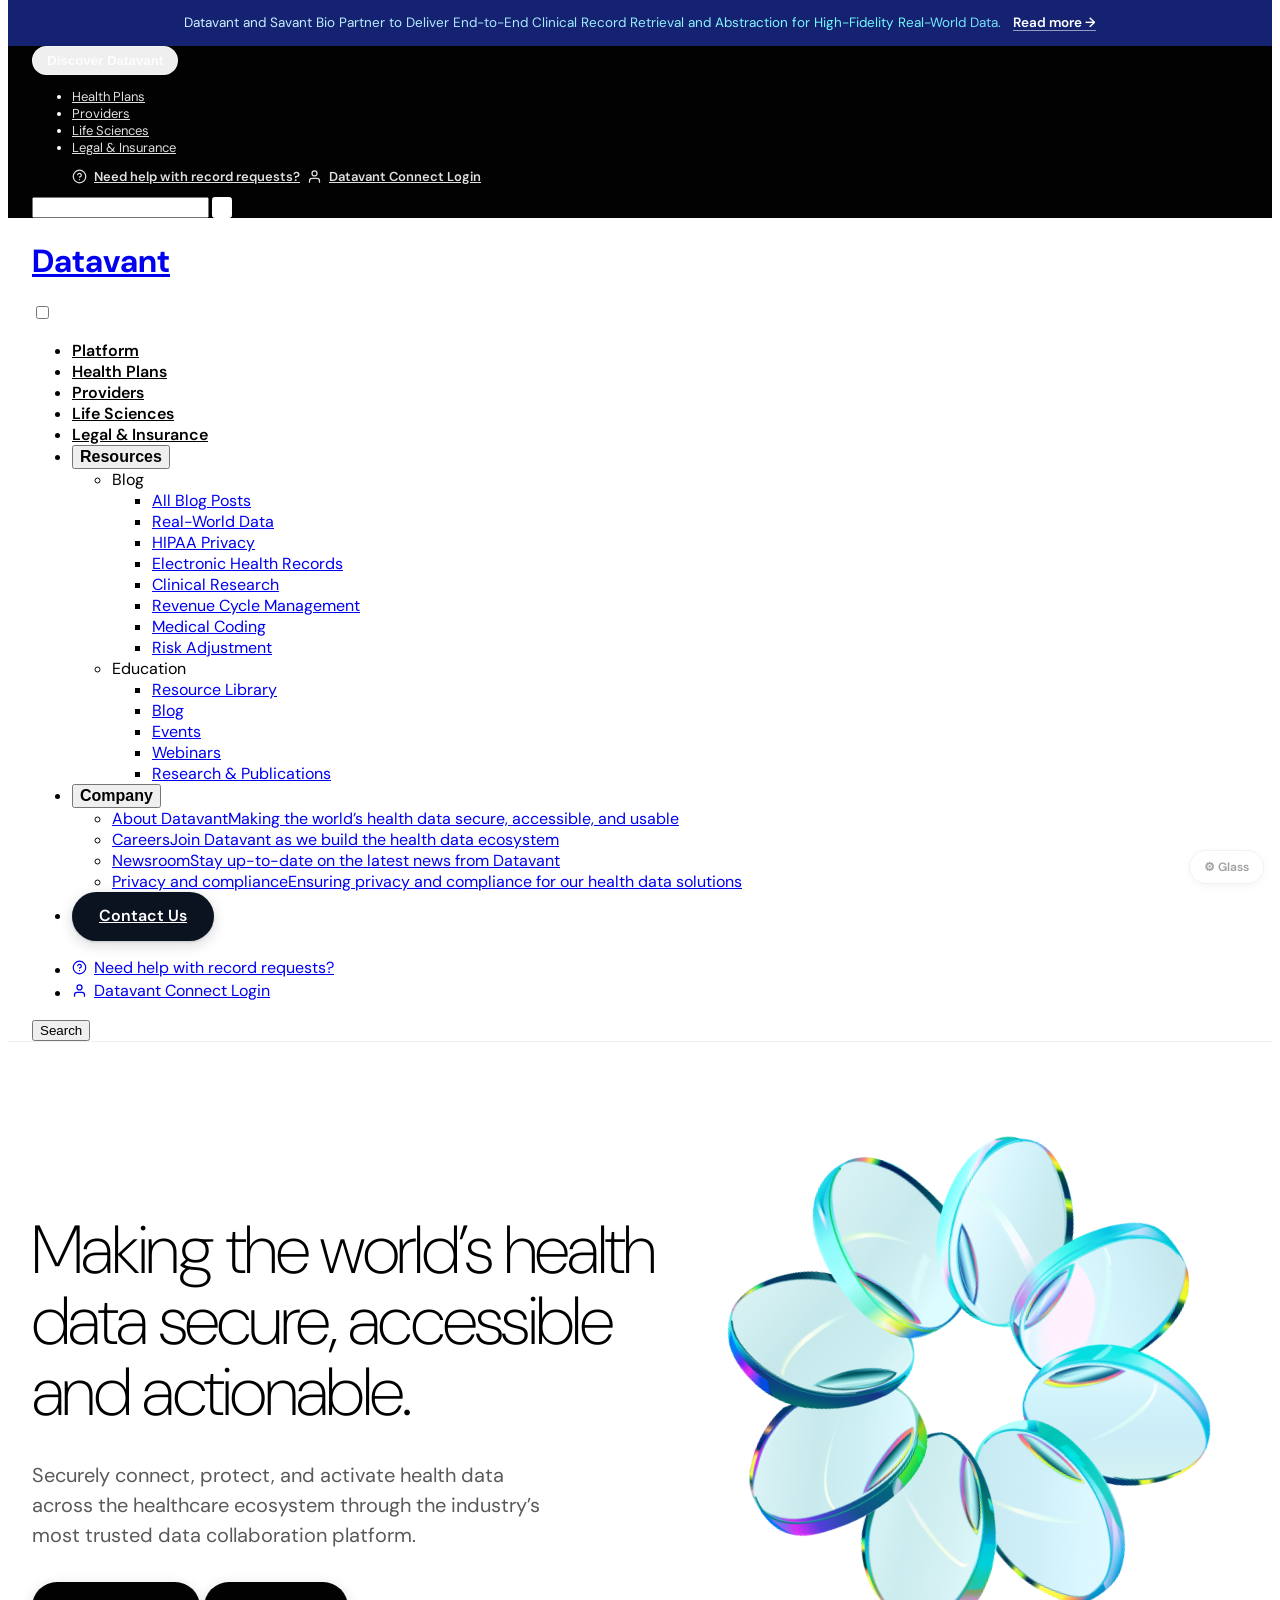
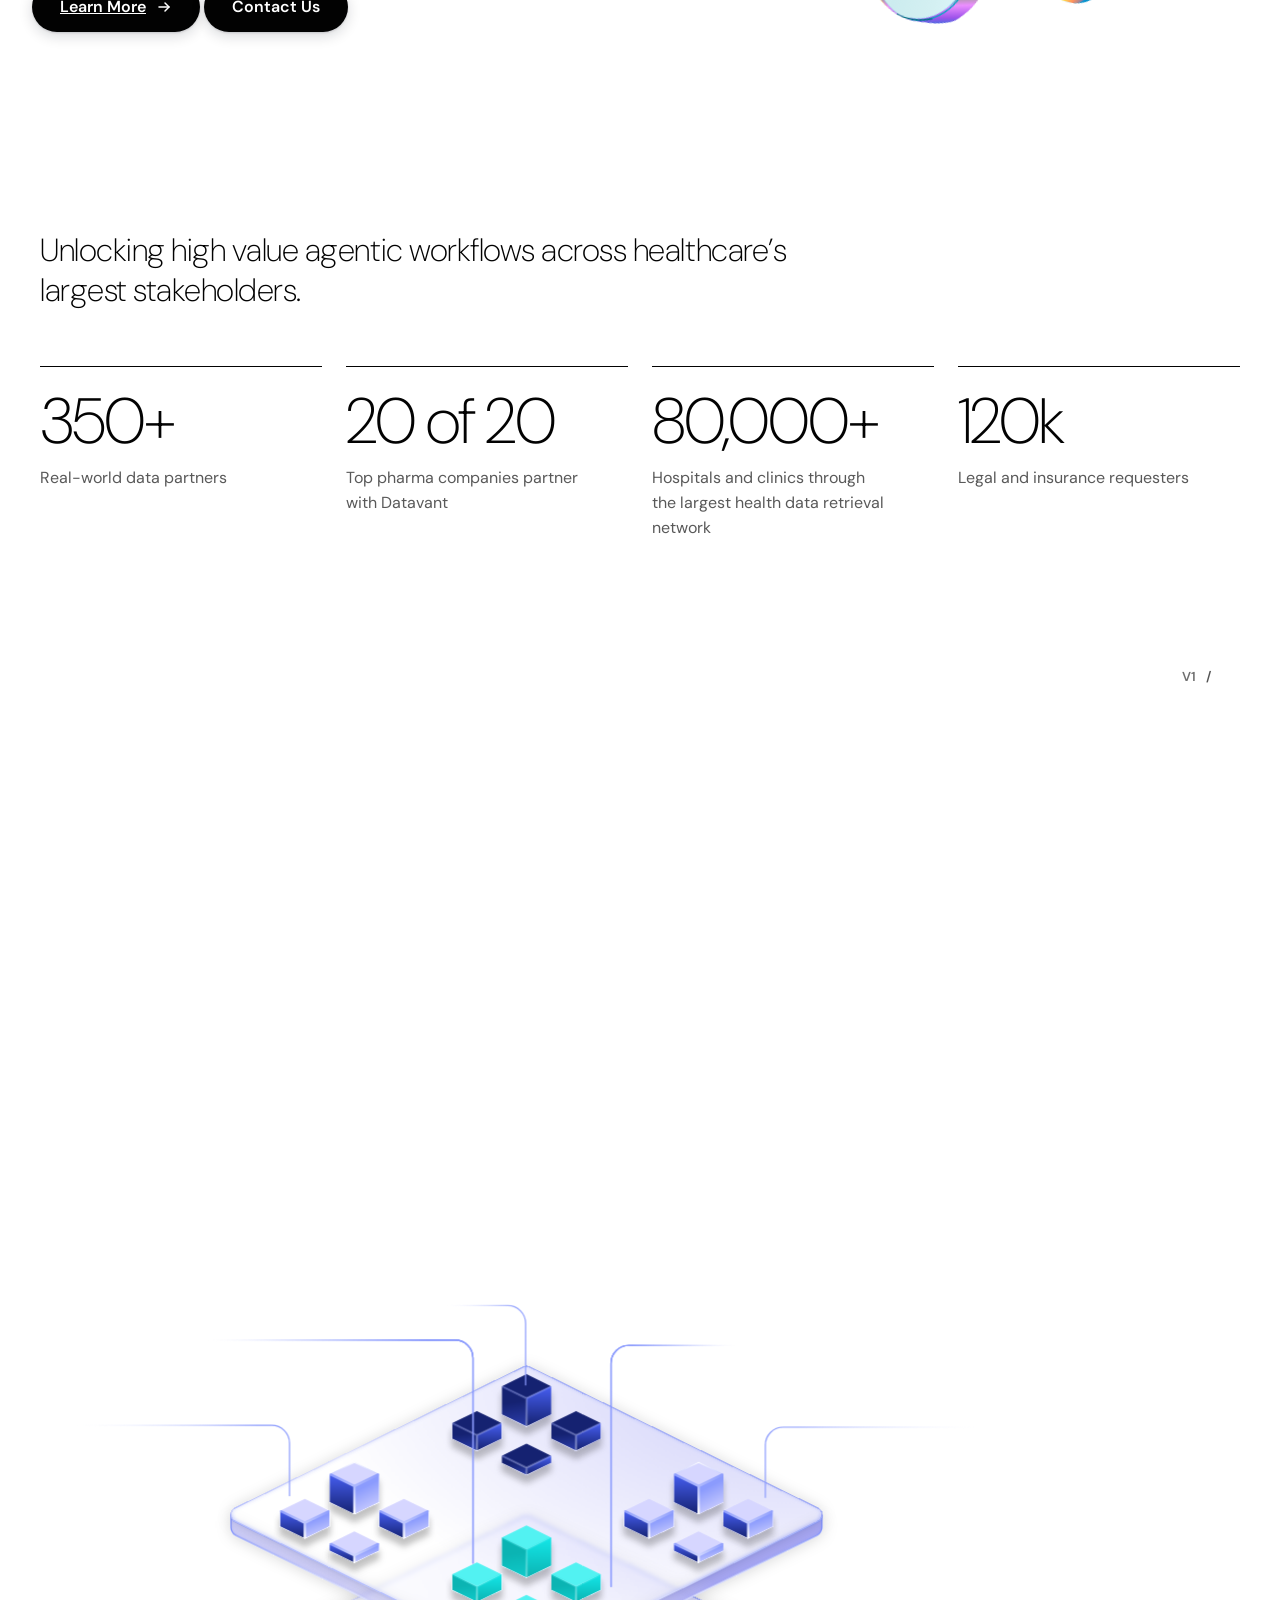
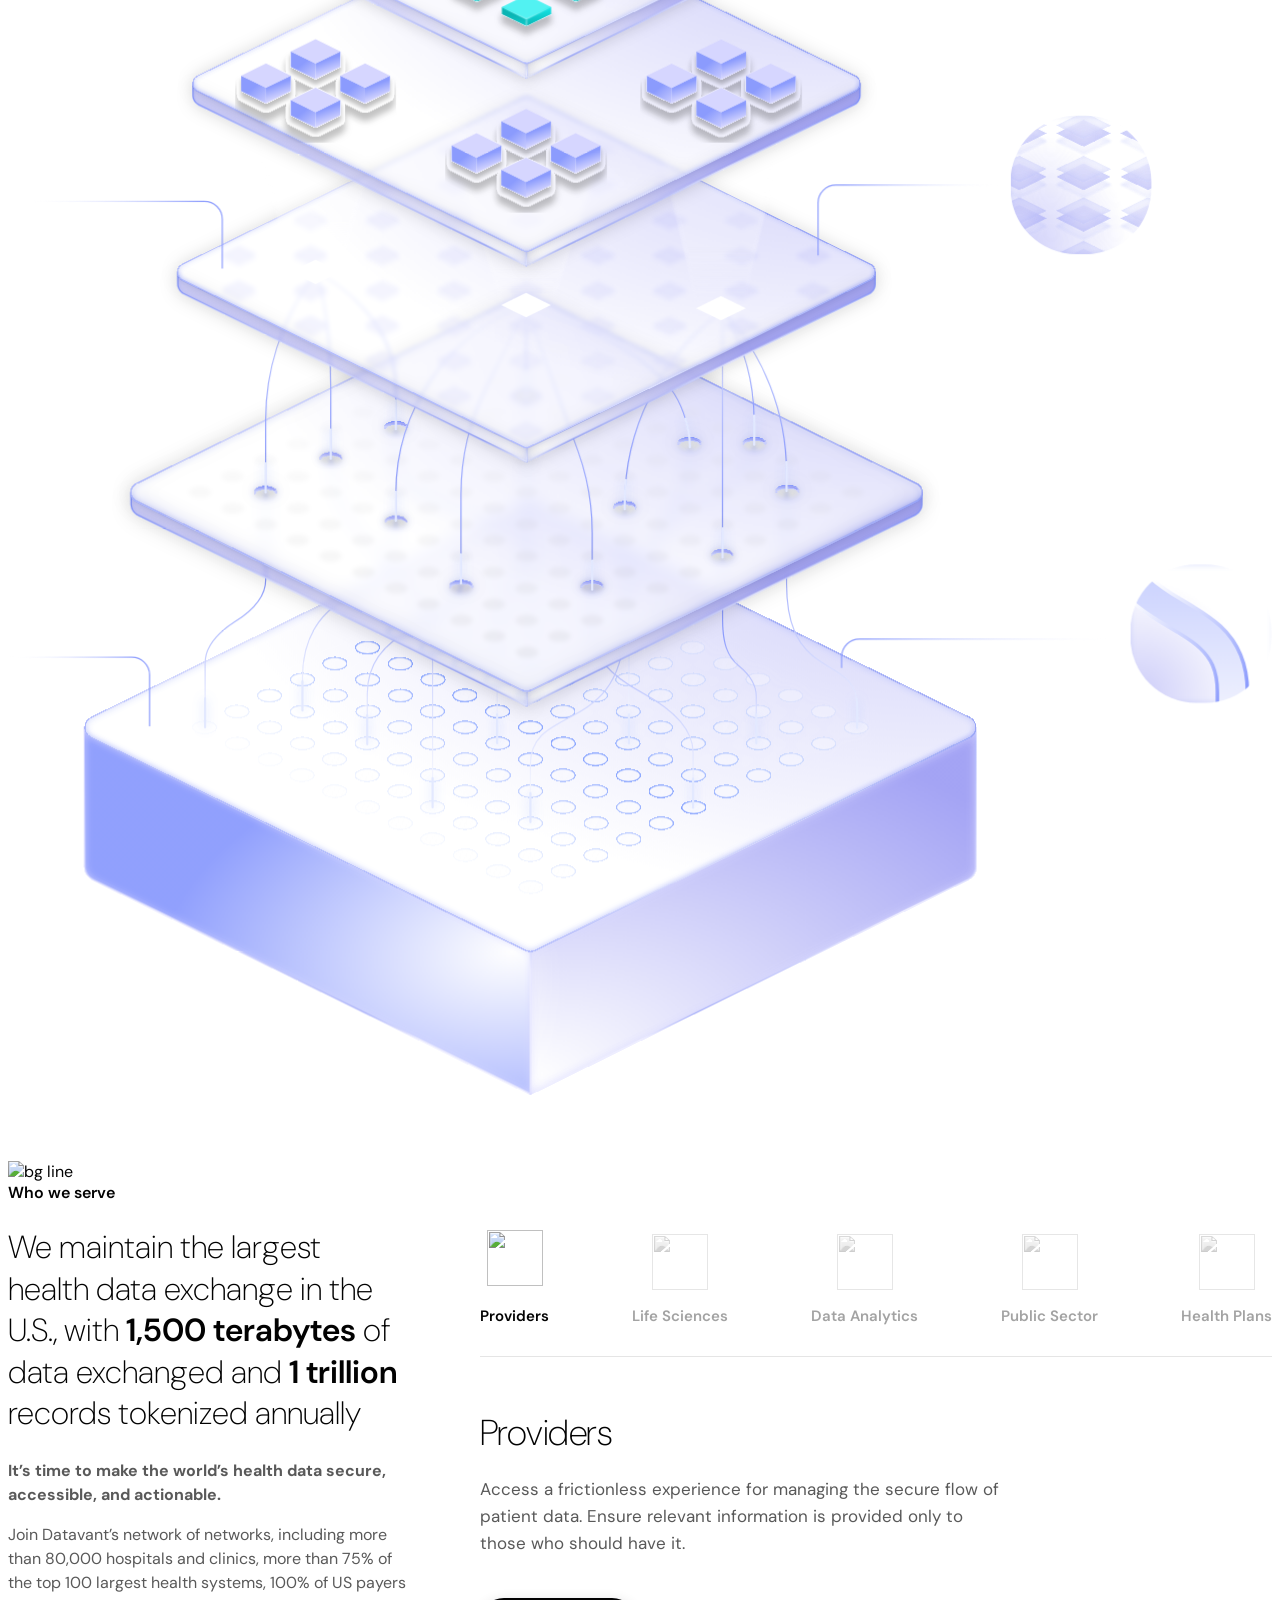
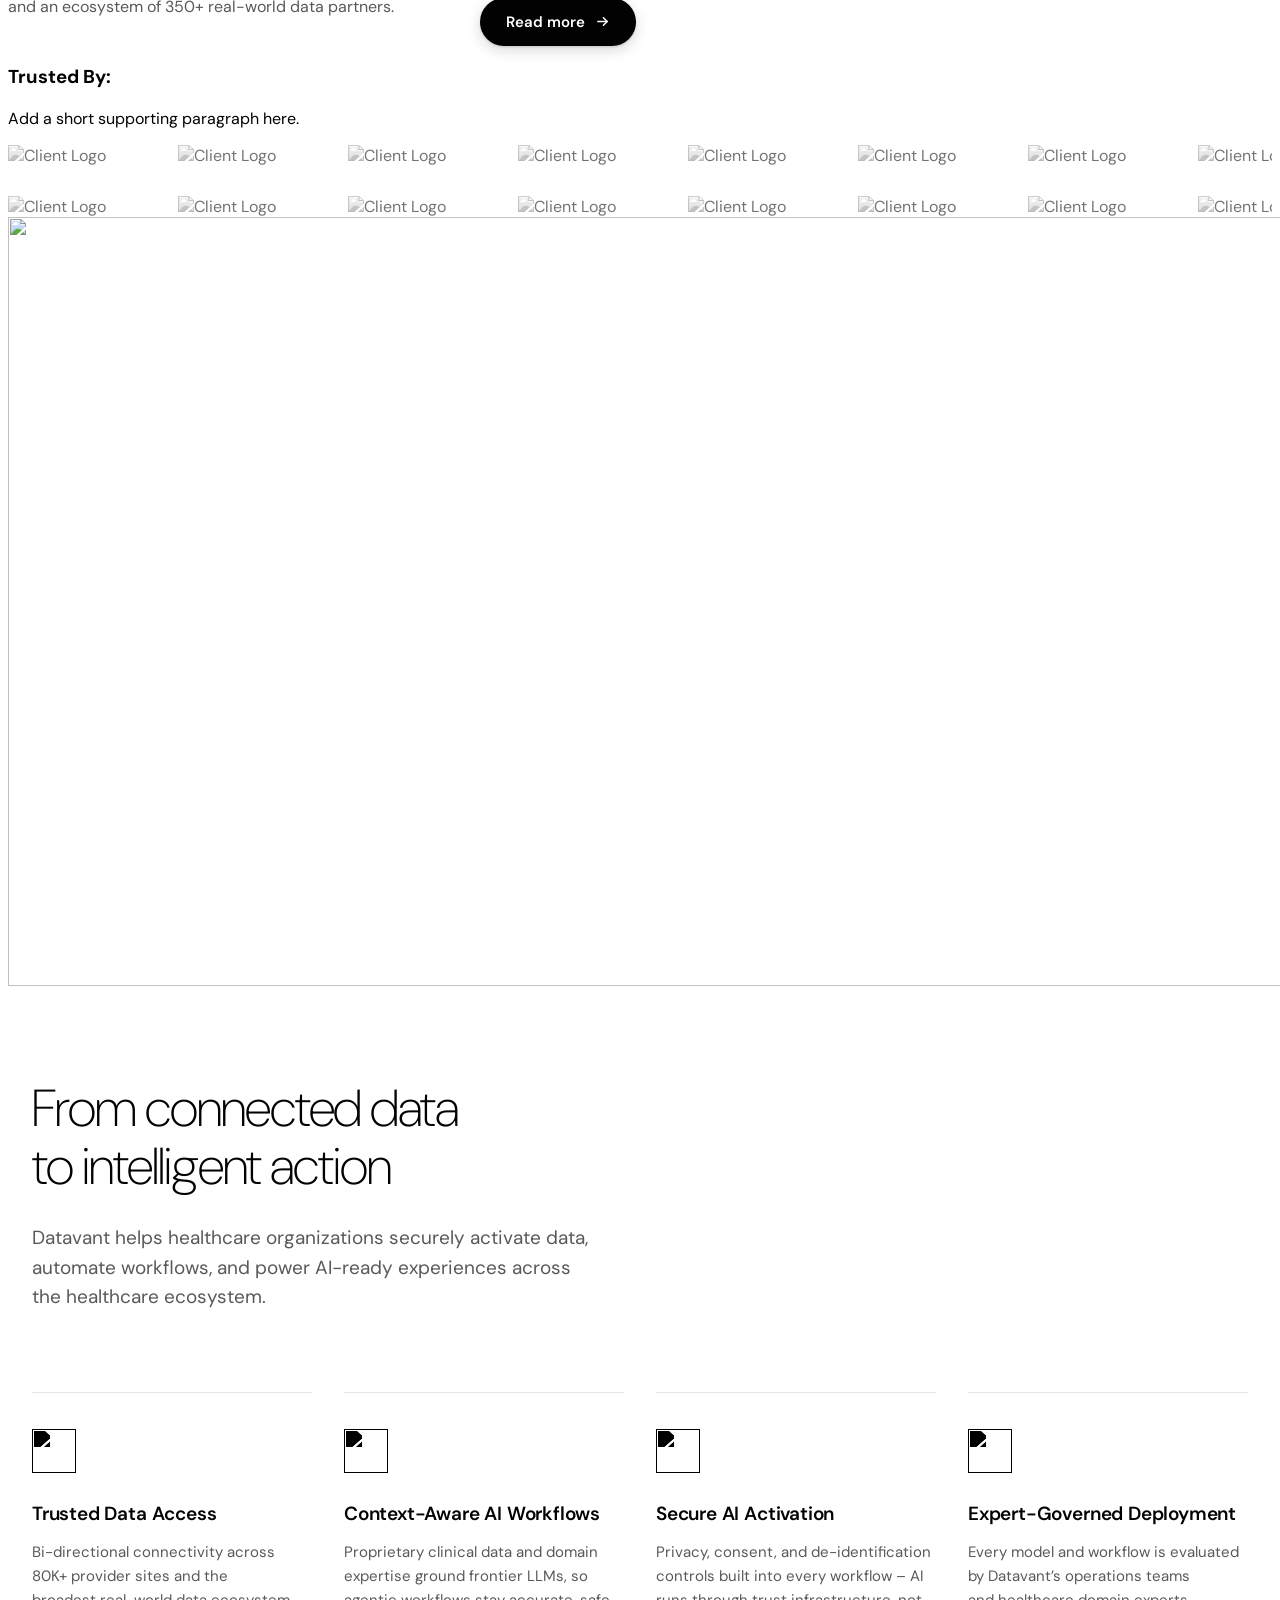
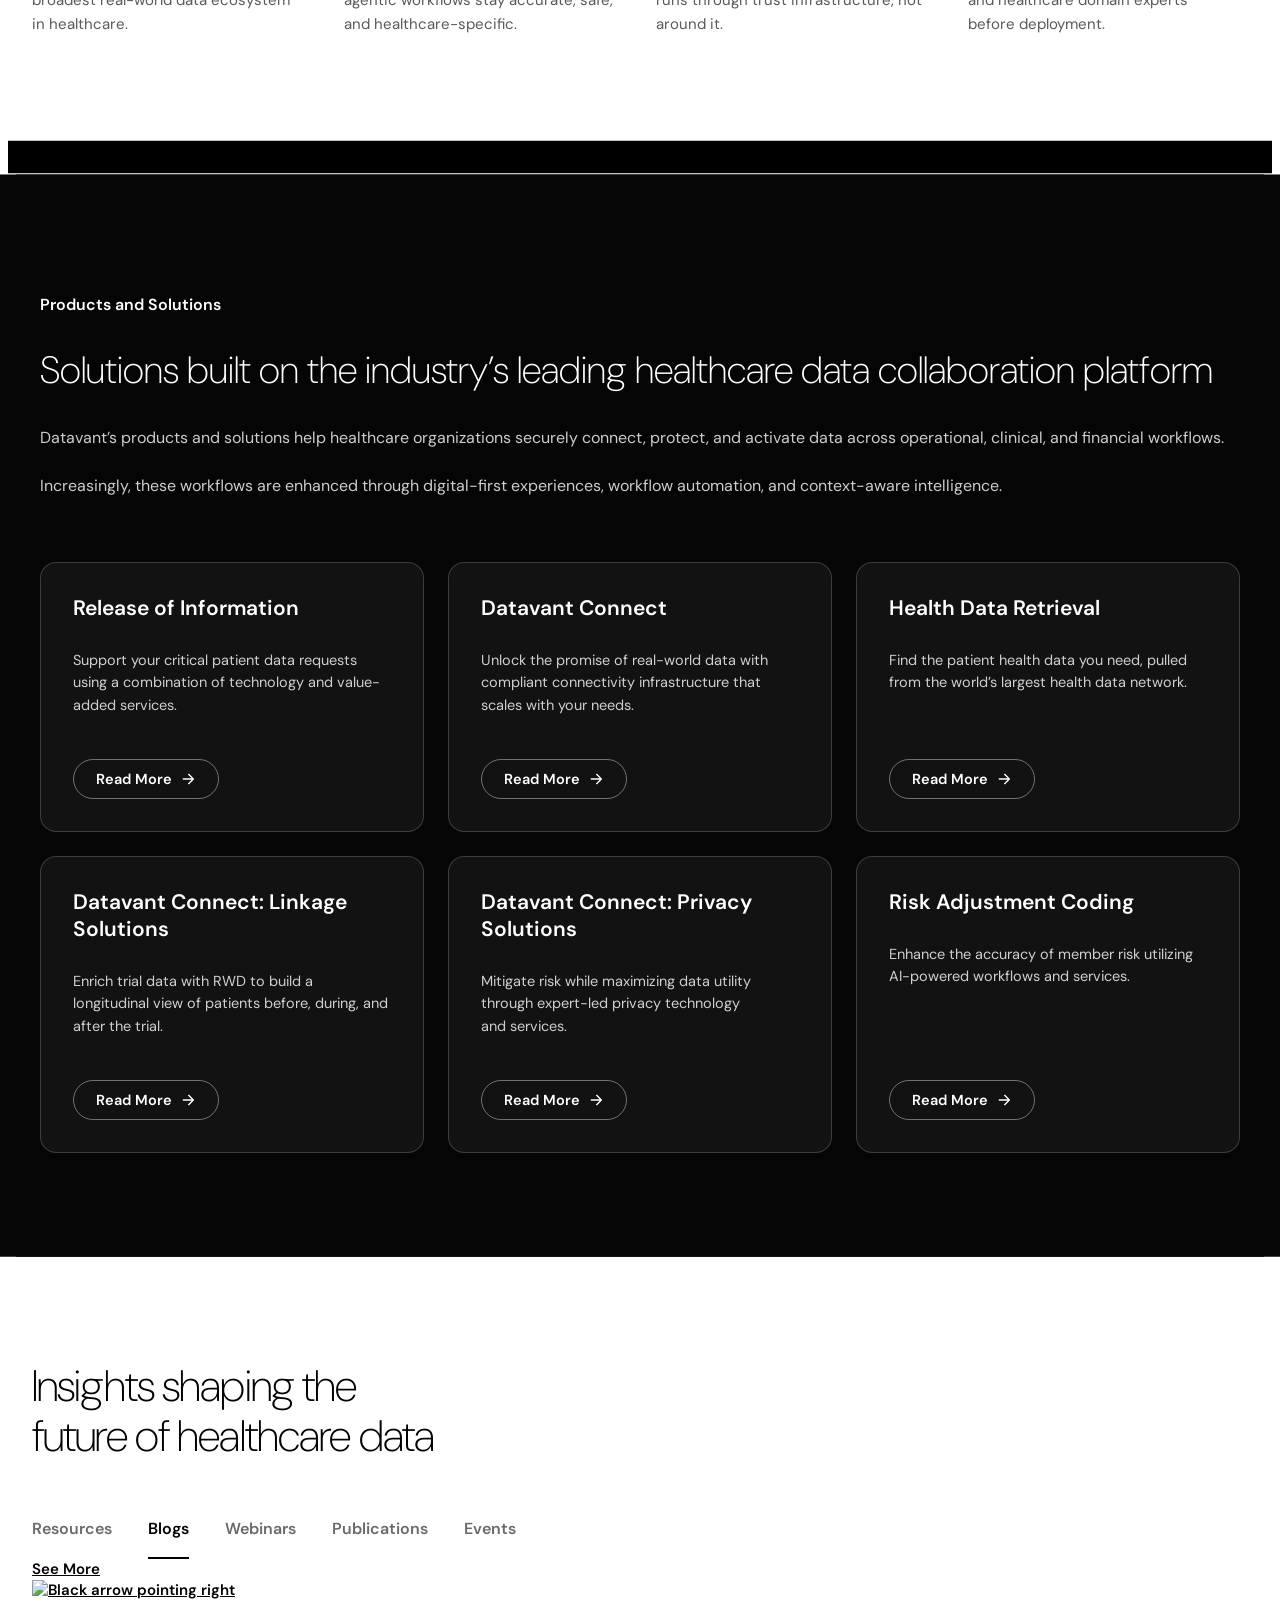
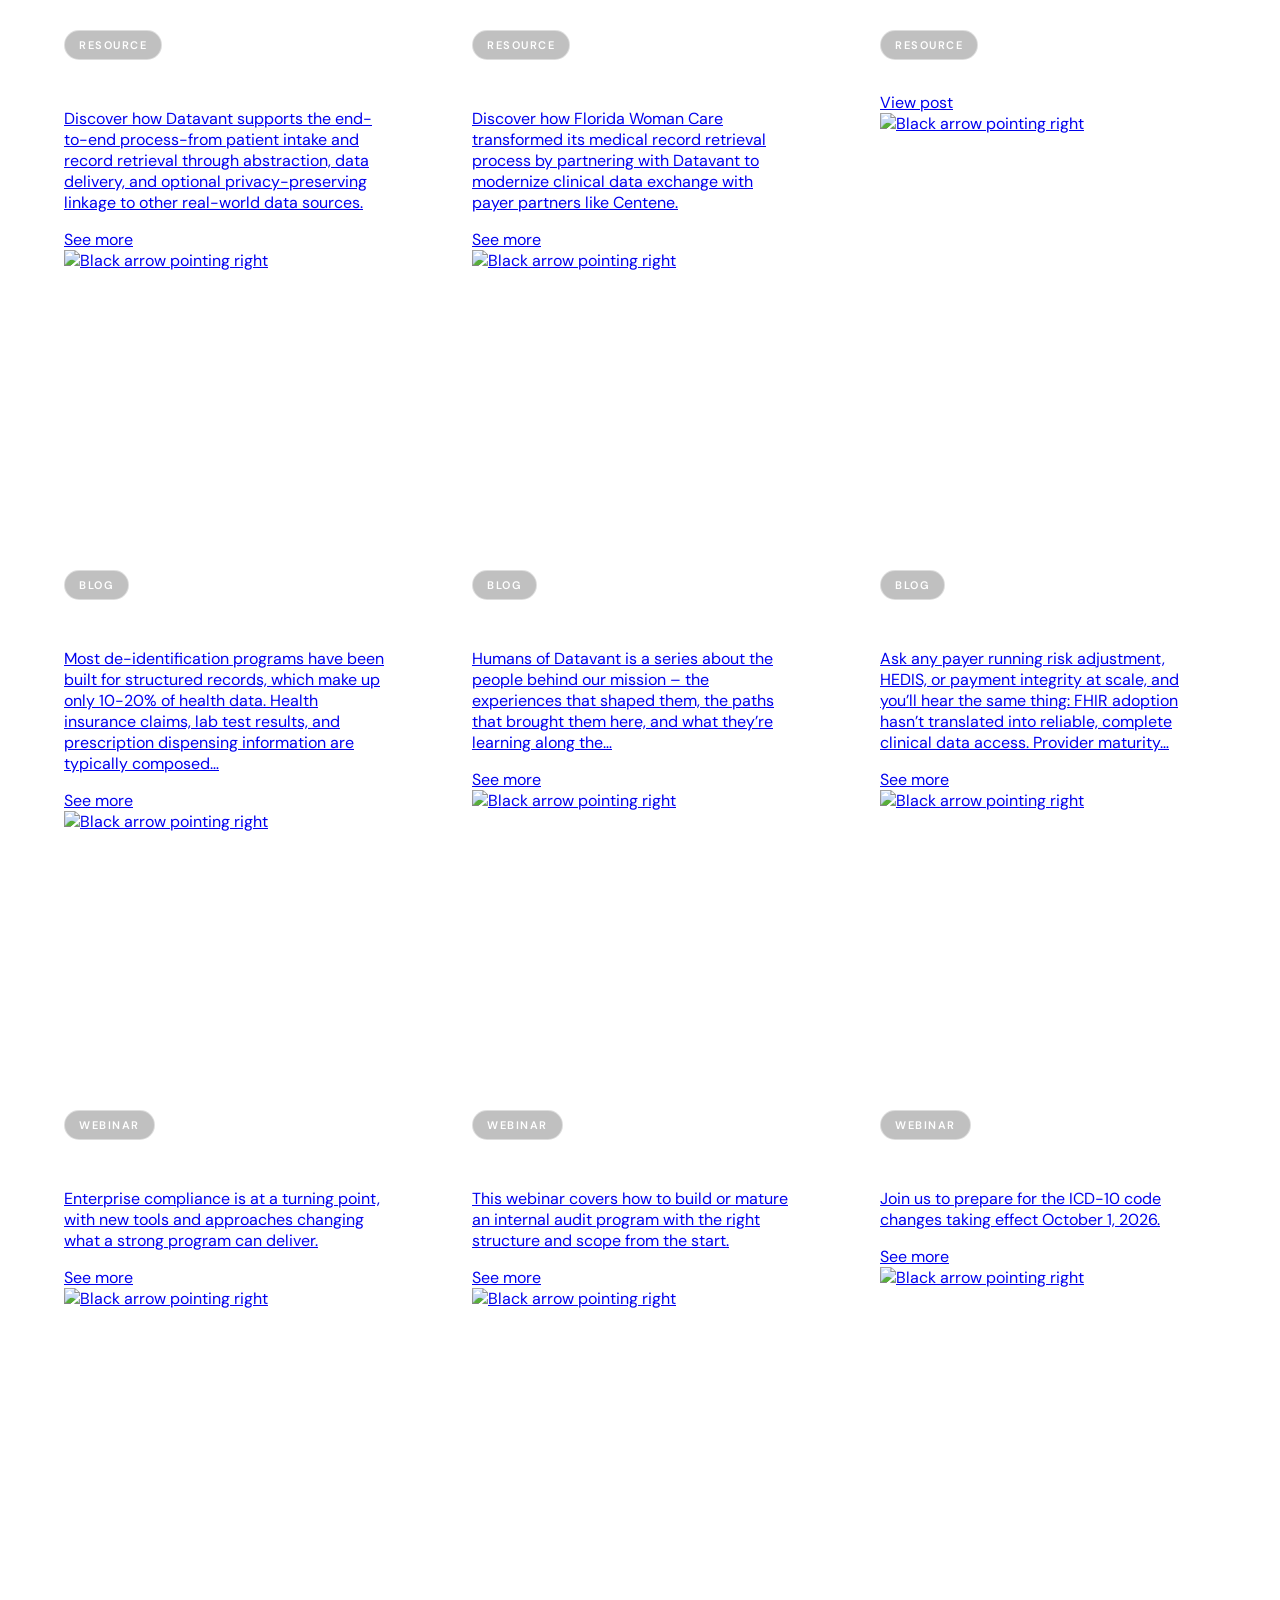
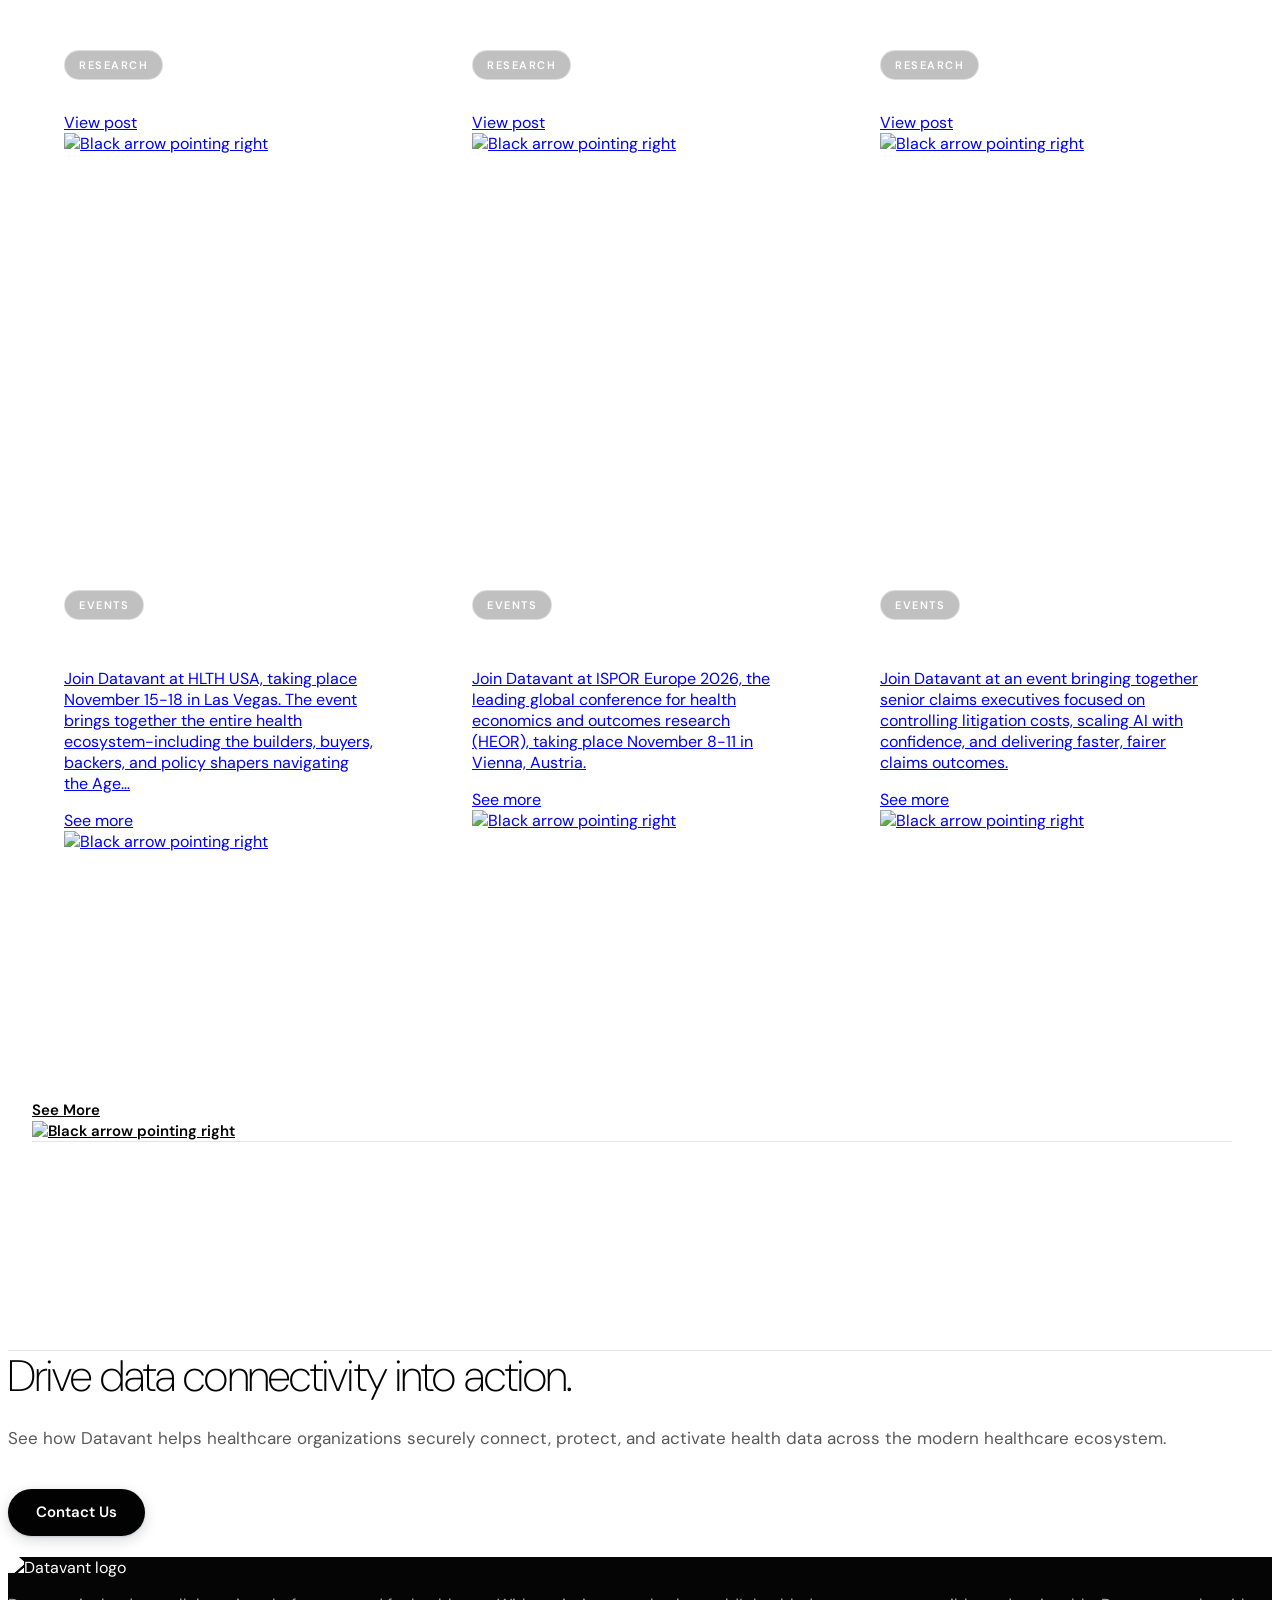
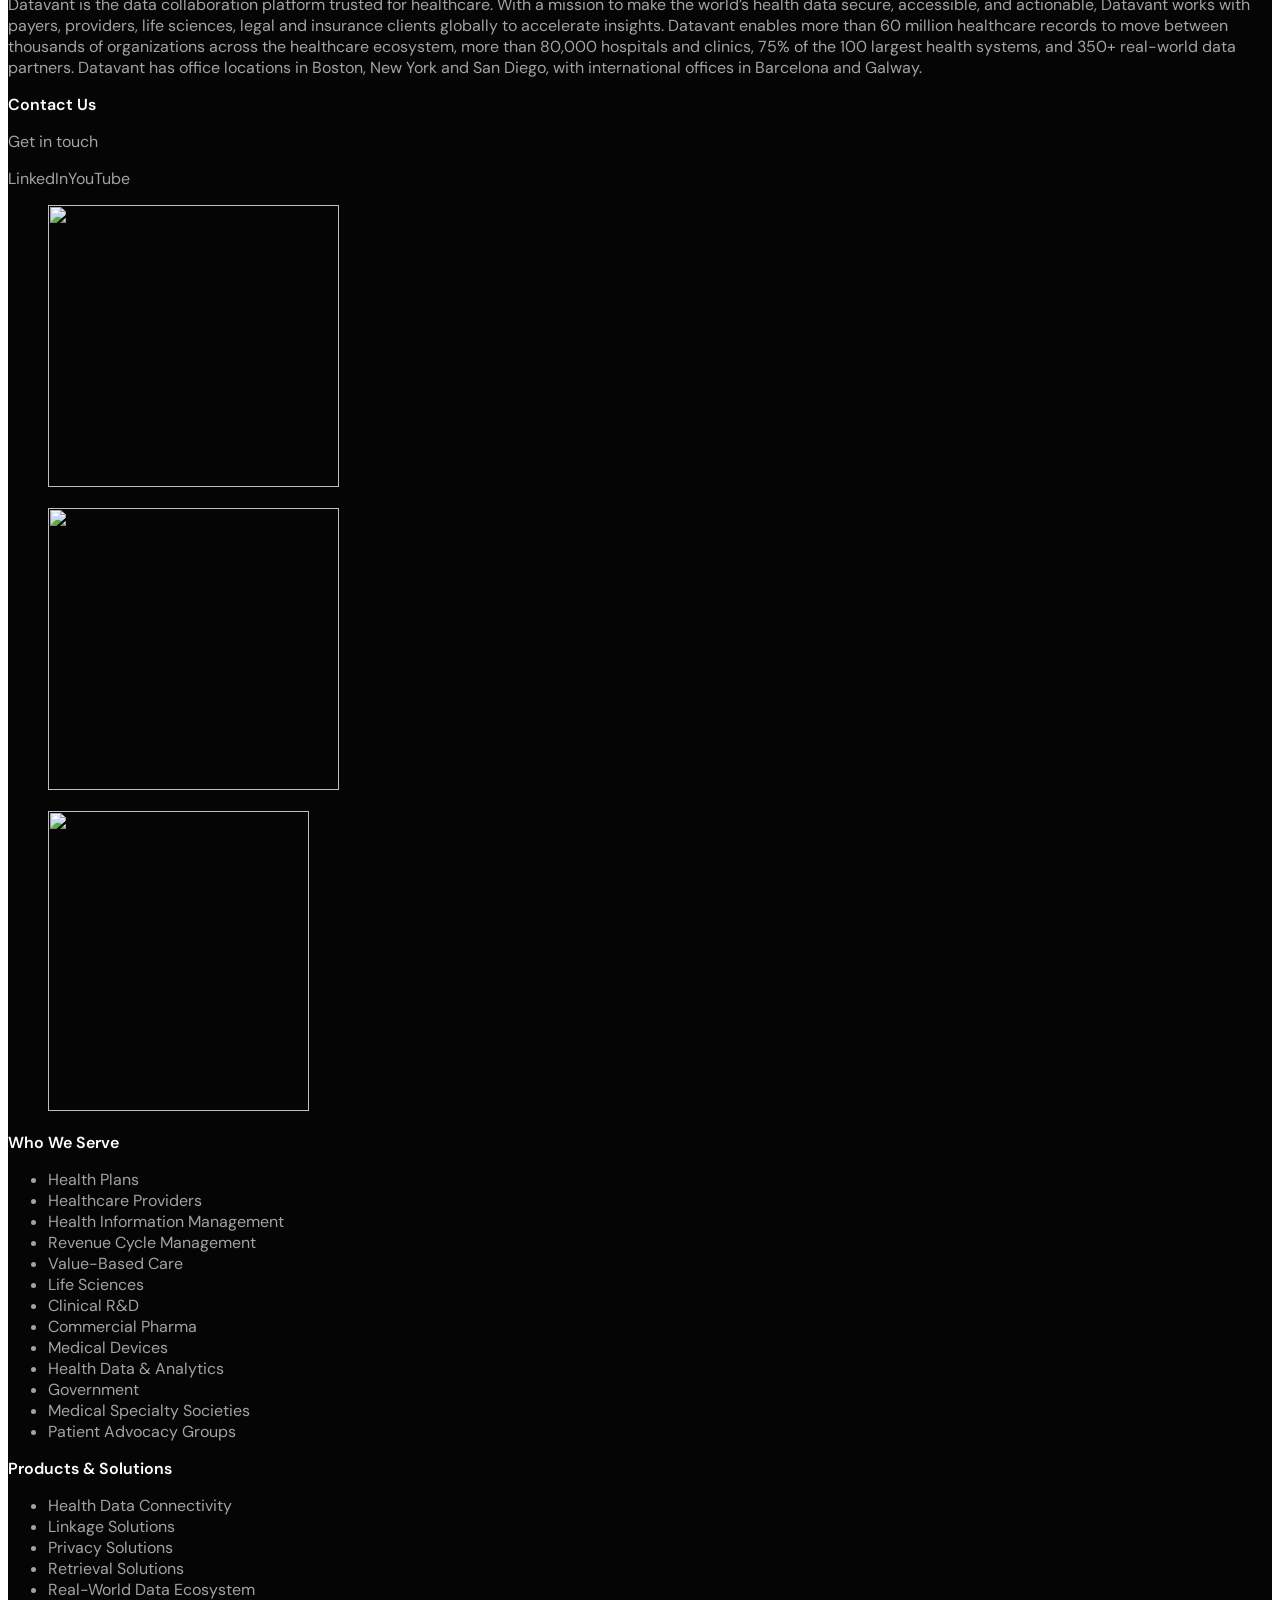
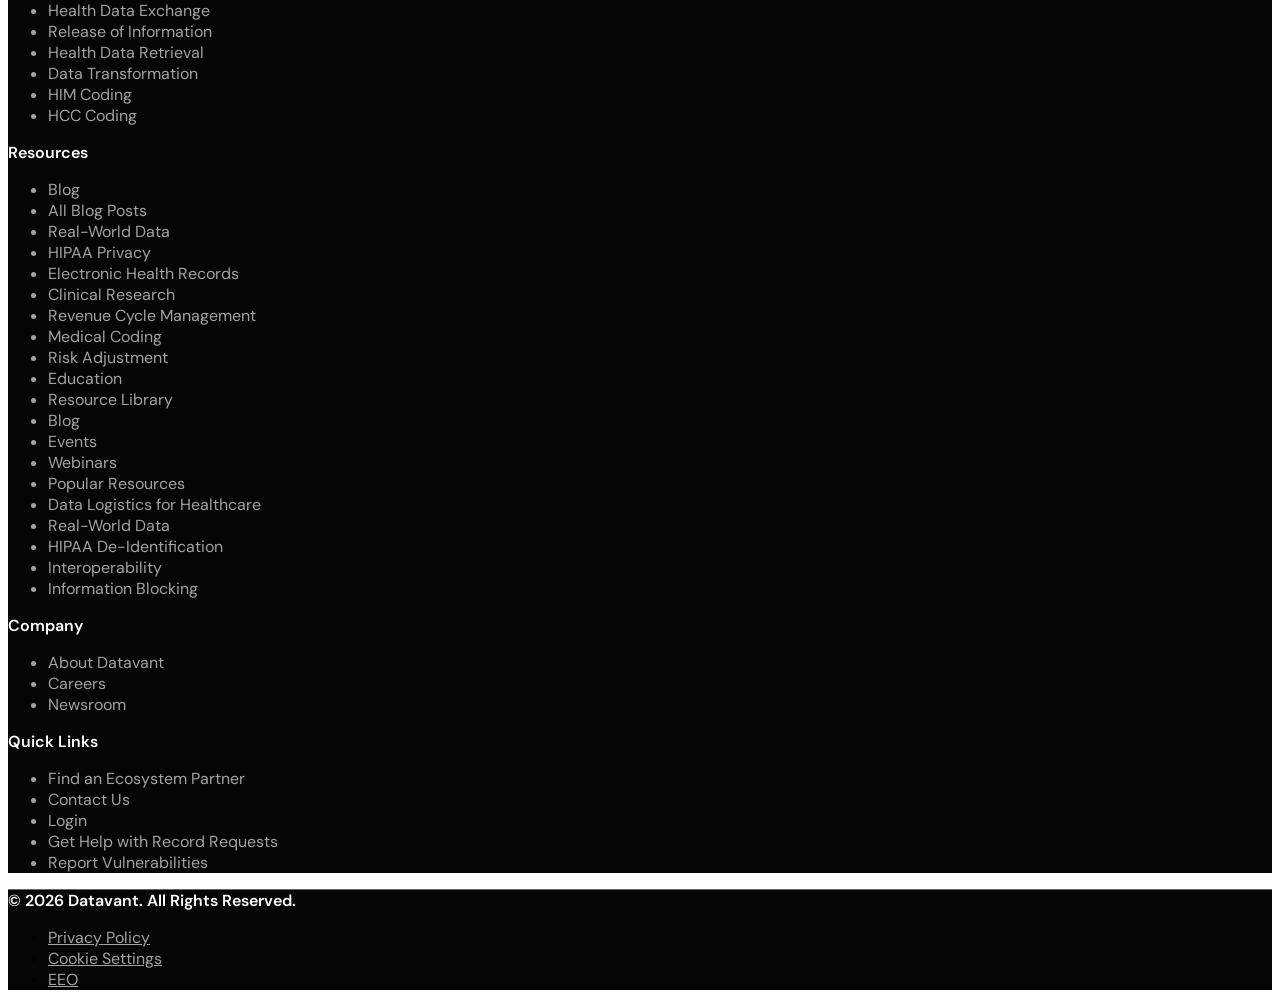
==== commit 0fe6554d: "Mobile hero: remove 60px content margin + section padding so flower starts at header Co-Authored-By:" ====
--- a/after/index.html
+++ b/after/index.html
@@ -726,6 +726,8 @@
   .home-hero-section .home-hero-media{position:absolute!important;top:0;left:0;width:100%;height:0!important;min-height:0!important;max-height:none!important;aspect-ratio:auto!important;margin:0!important;z-index:0;pointer-events:none}
   #dv-glass-canvas{top:0!important;width:620px!important;transform:translate(-50%,-70%)!important}
   .home-hero-media .dv-glass{position:absolute;left:50%;top:0;width:620px;max-width:none;margin:0;transform:translate(-50%,-70%)}
+  body.home #content{margin-top:0!important}
+  .home-hero-section.home-v2{padding-top:0!important}
   .home-hero-section .home-hero-content-wrapper{position:relative;z-index:1;padding-top:150px}
 }
 /* responsive */
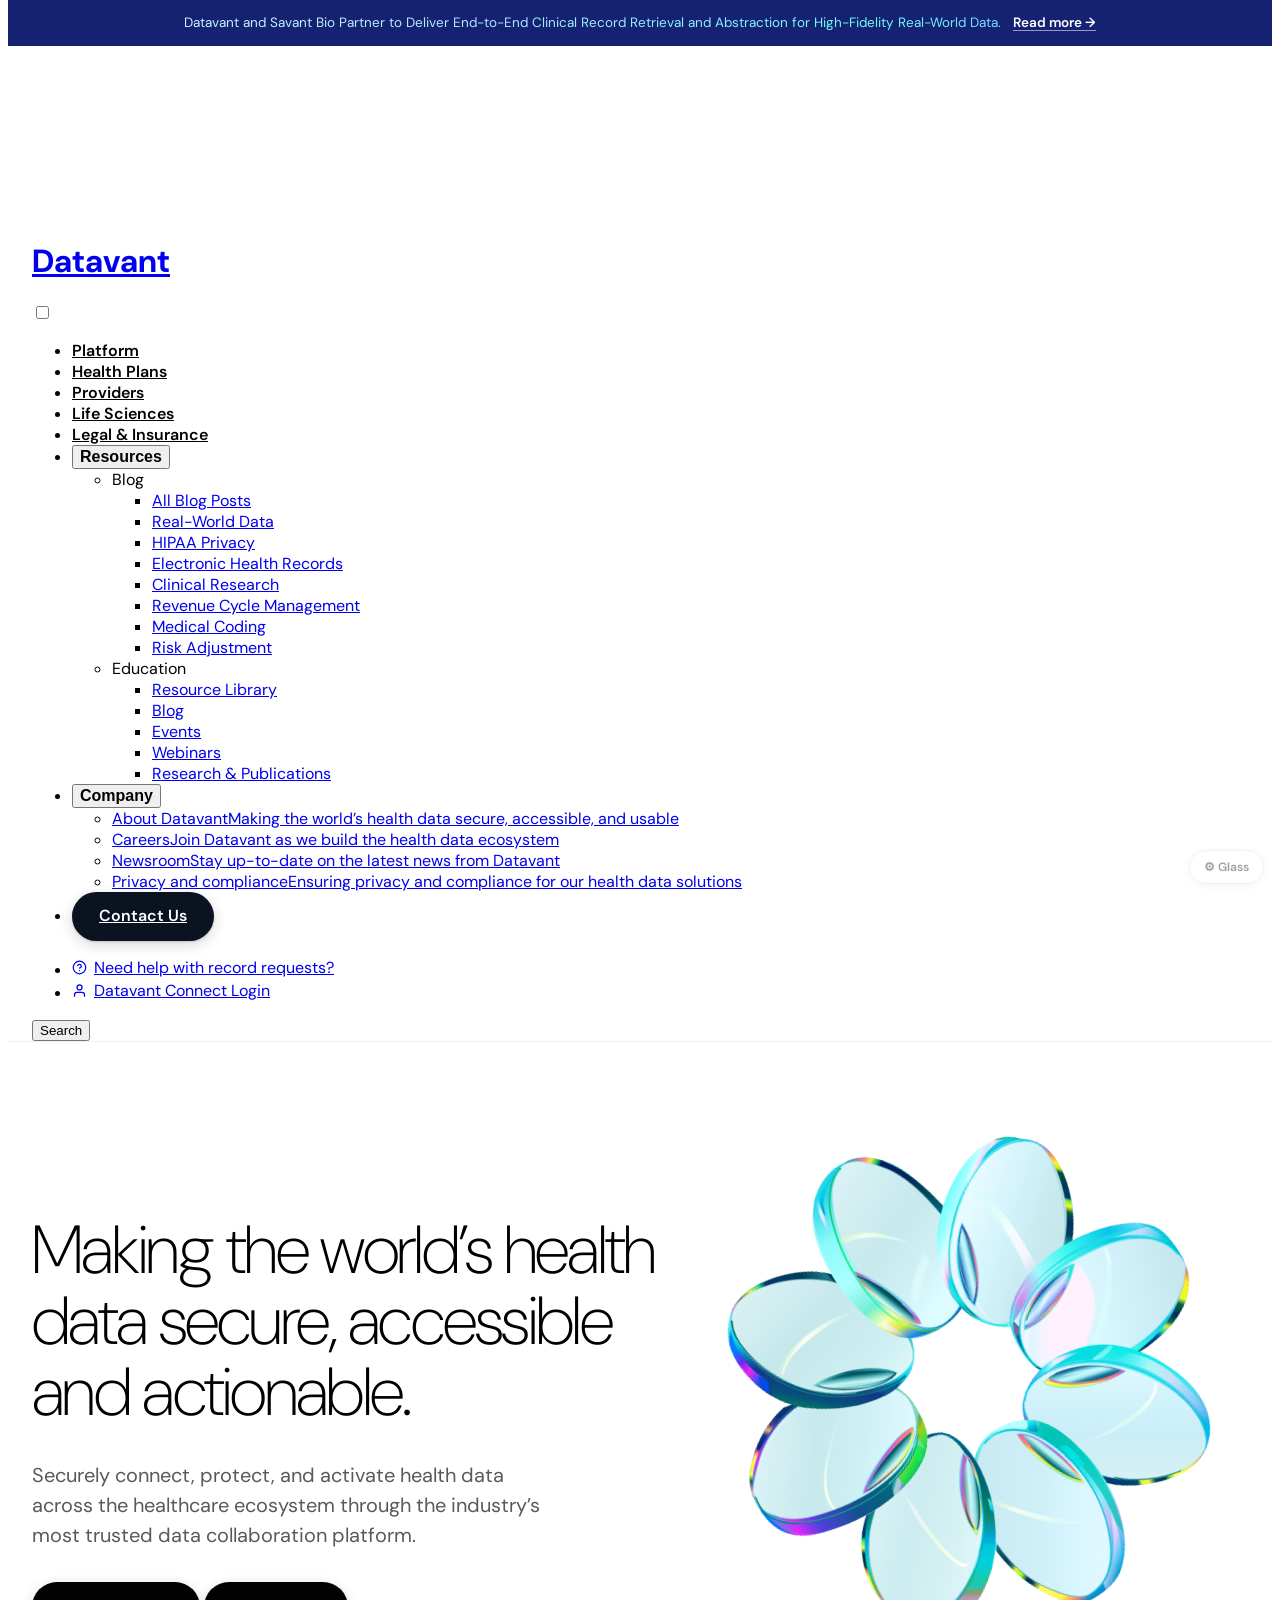
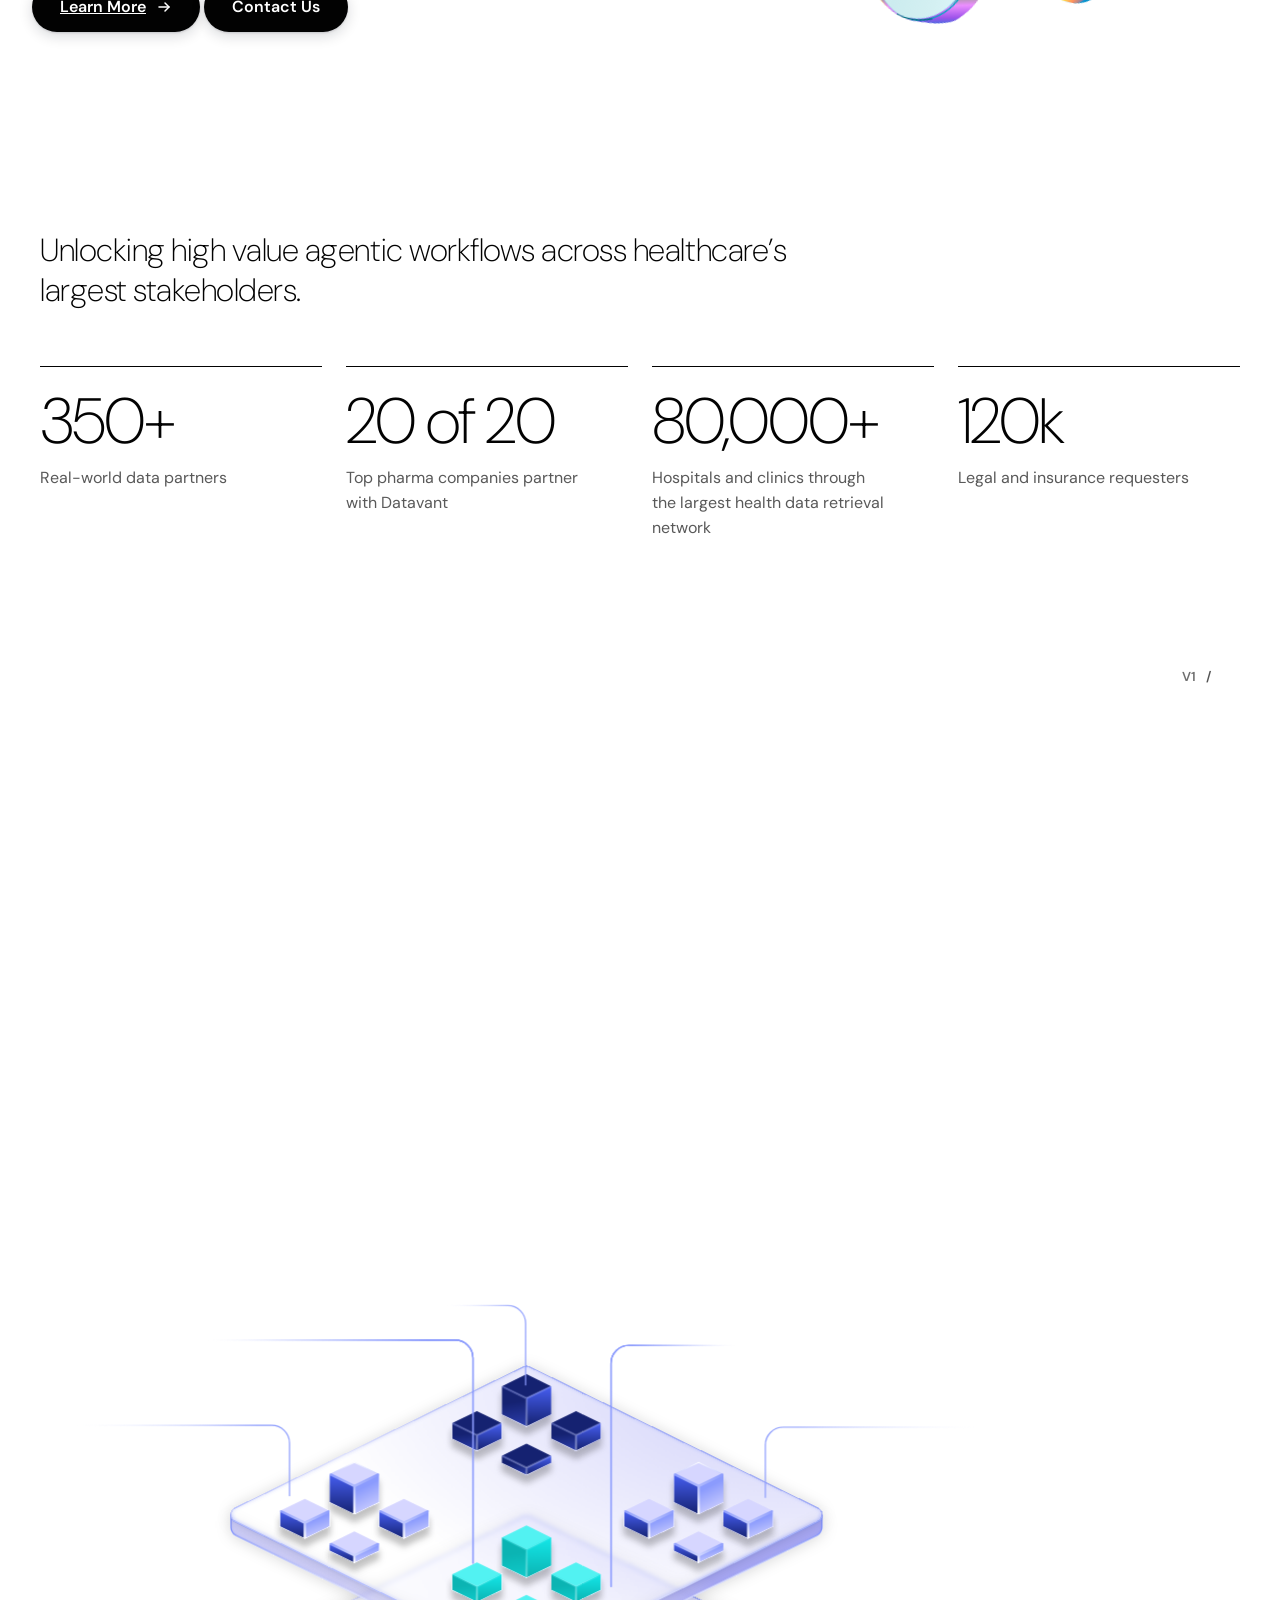
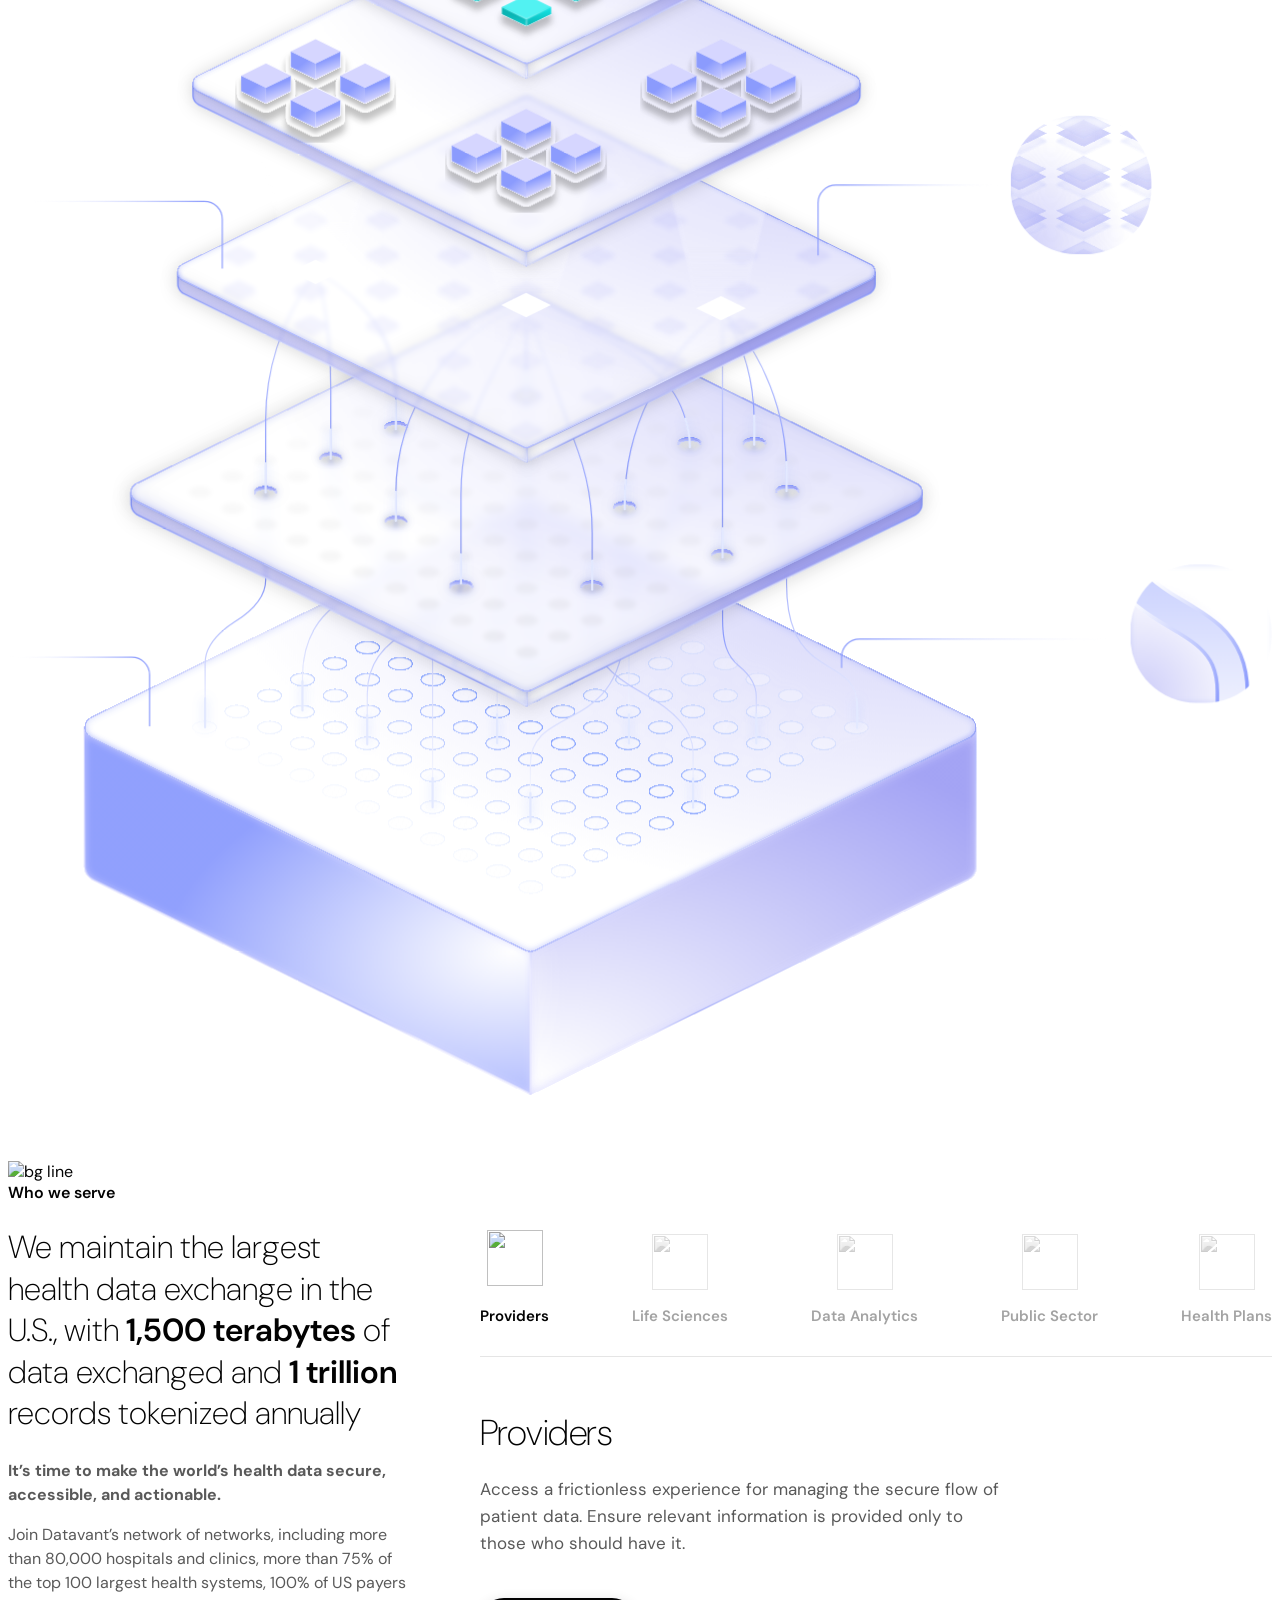
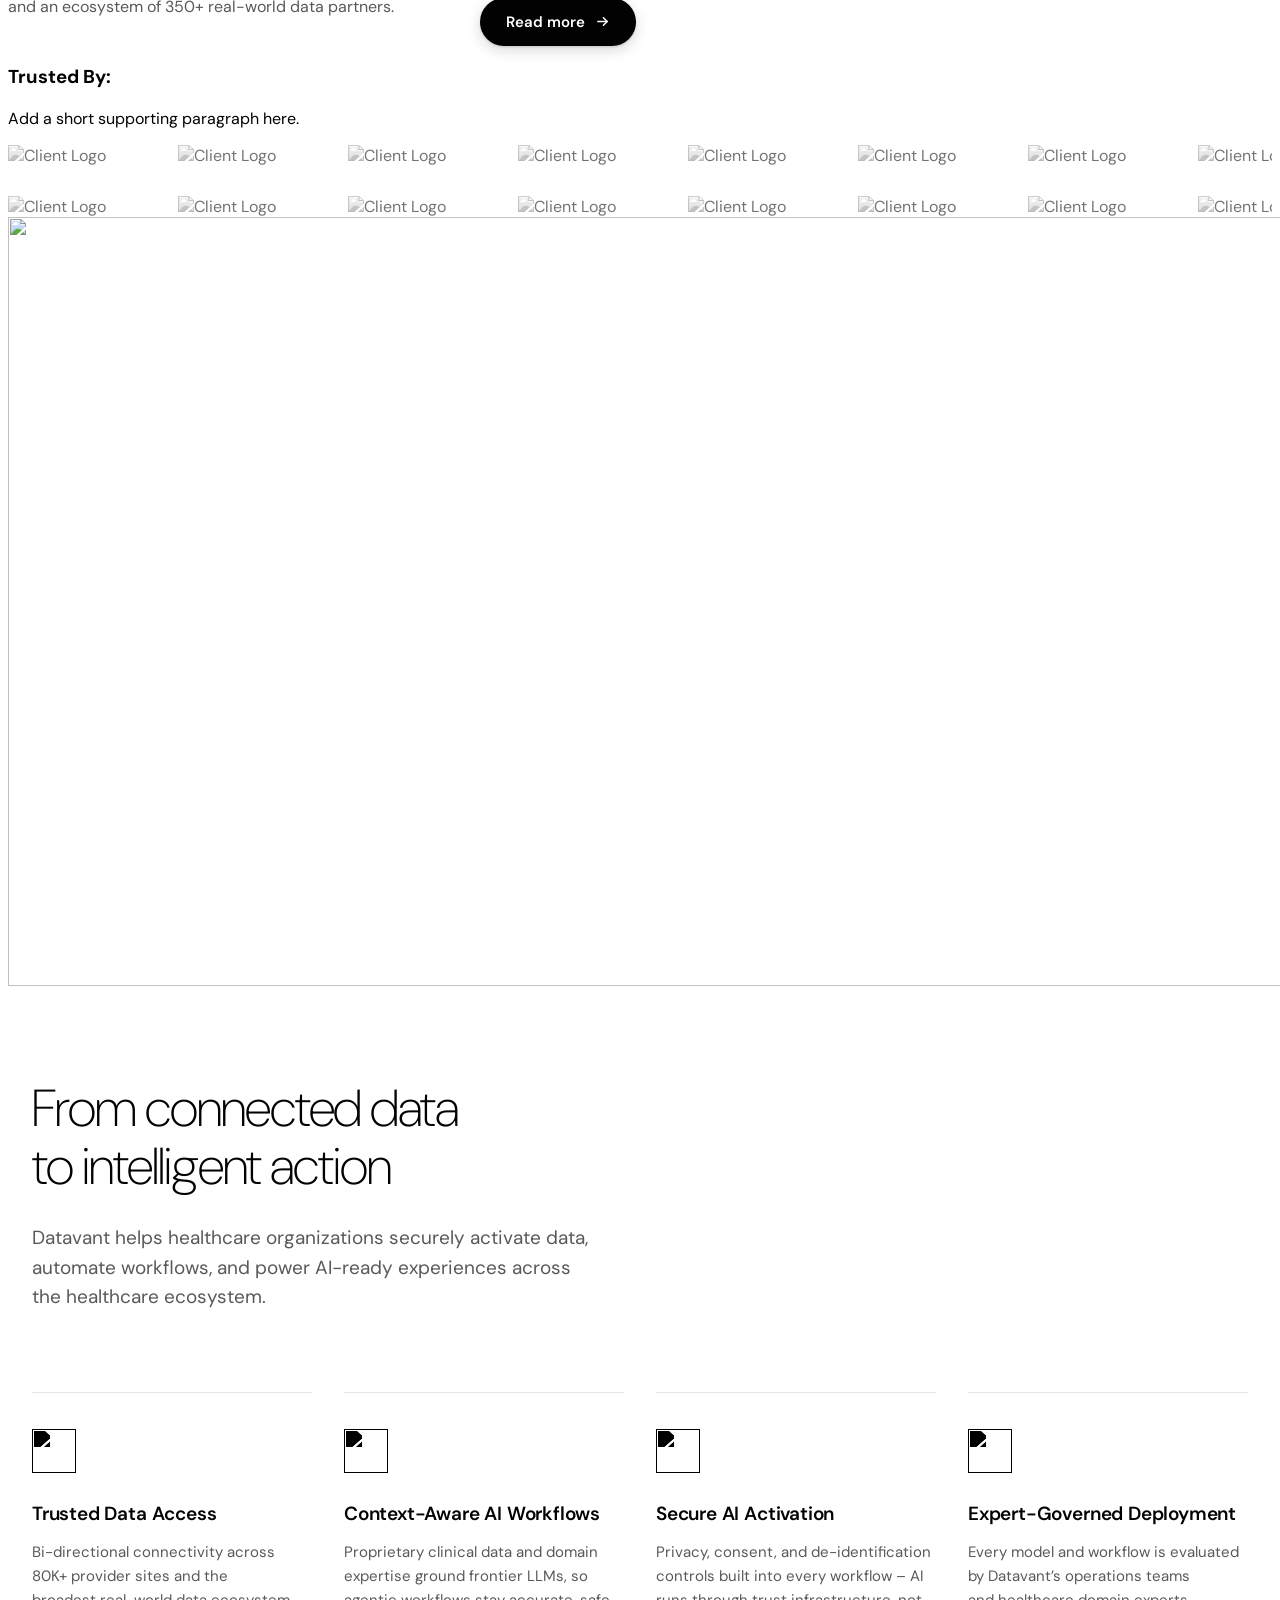
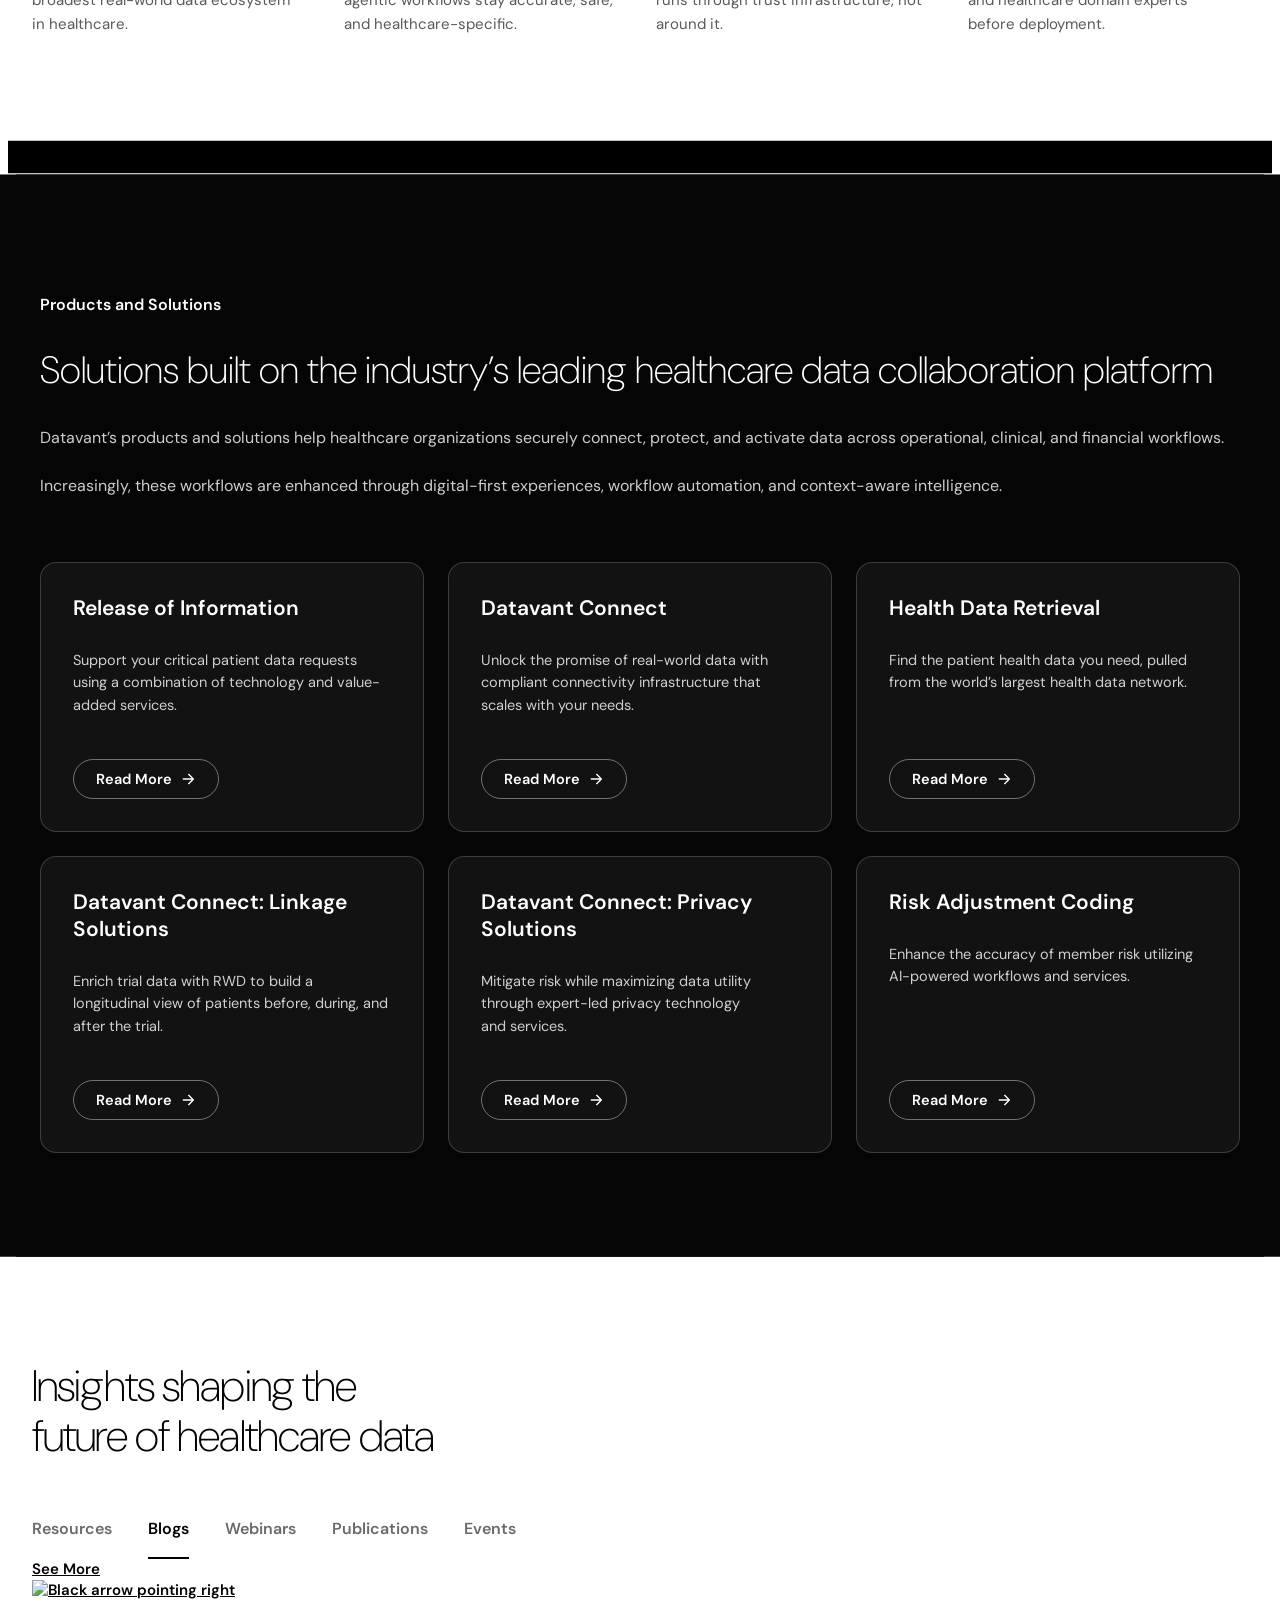
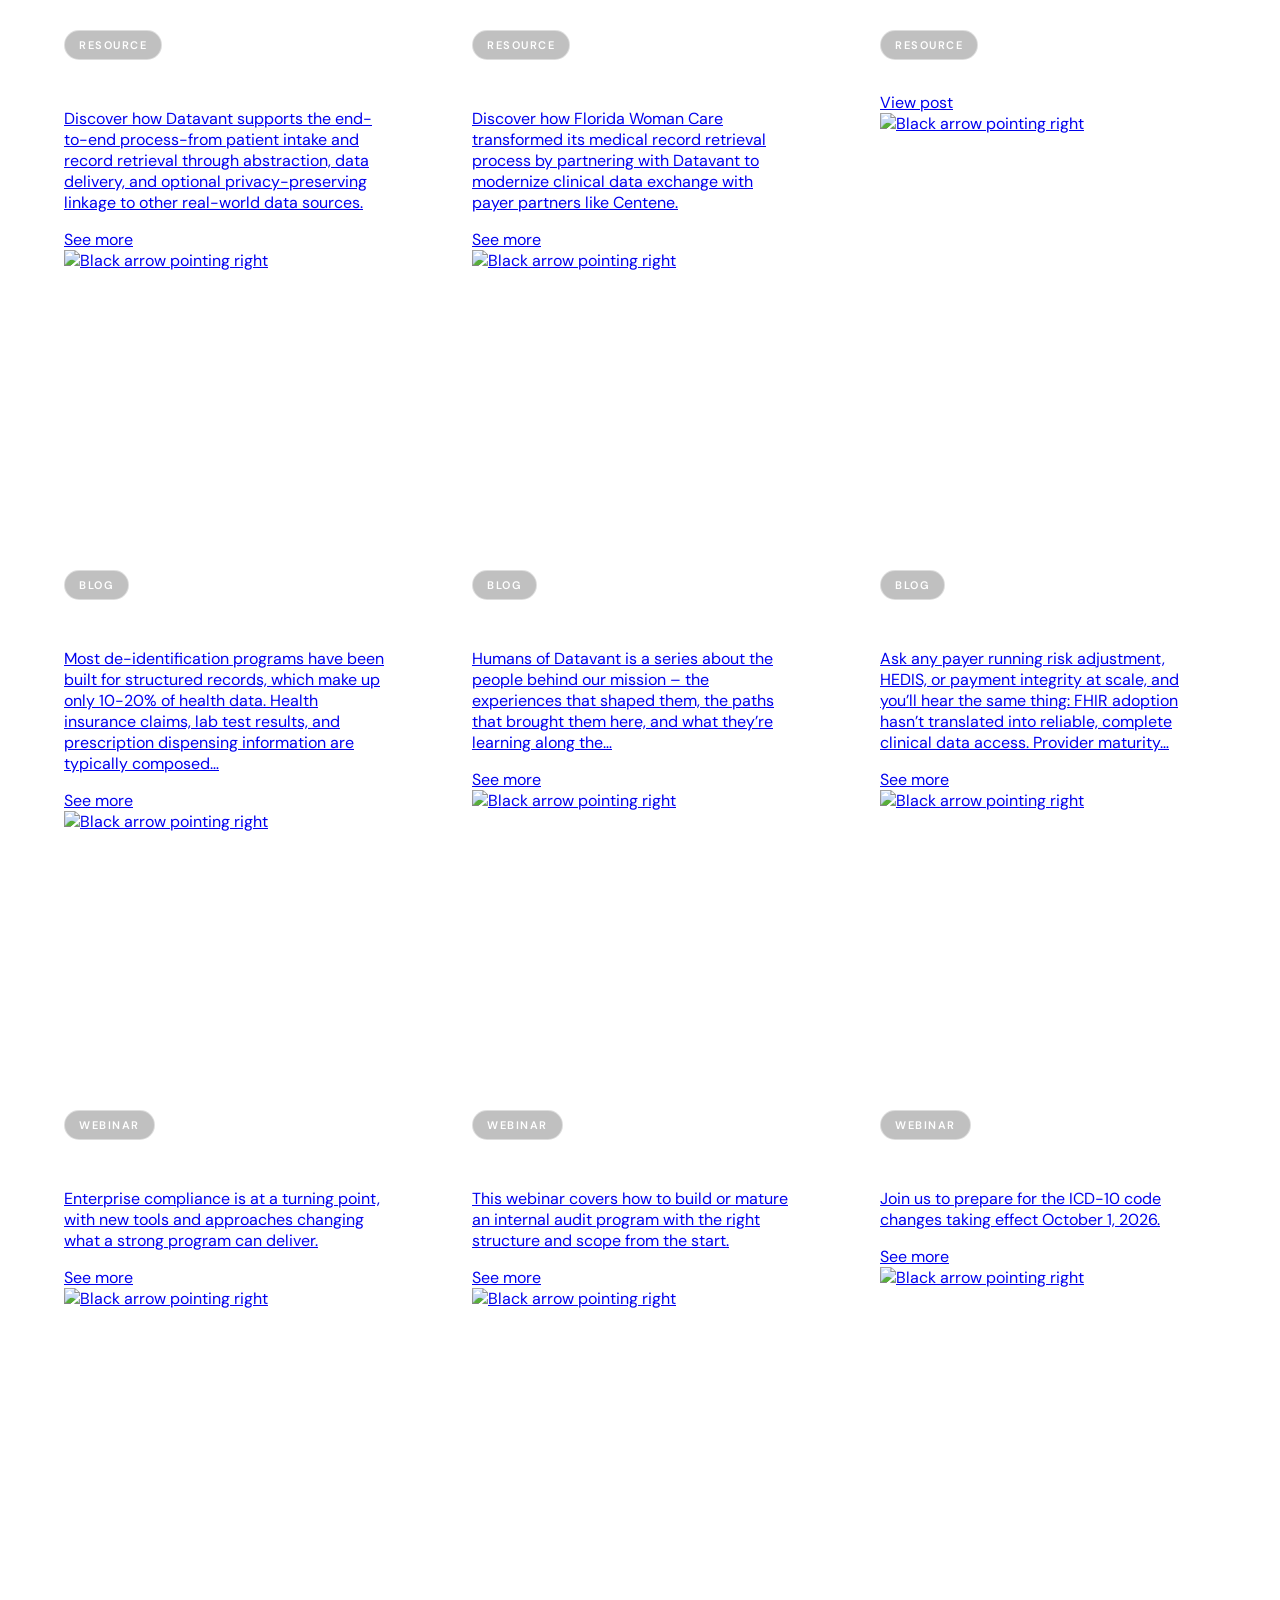
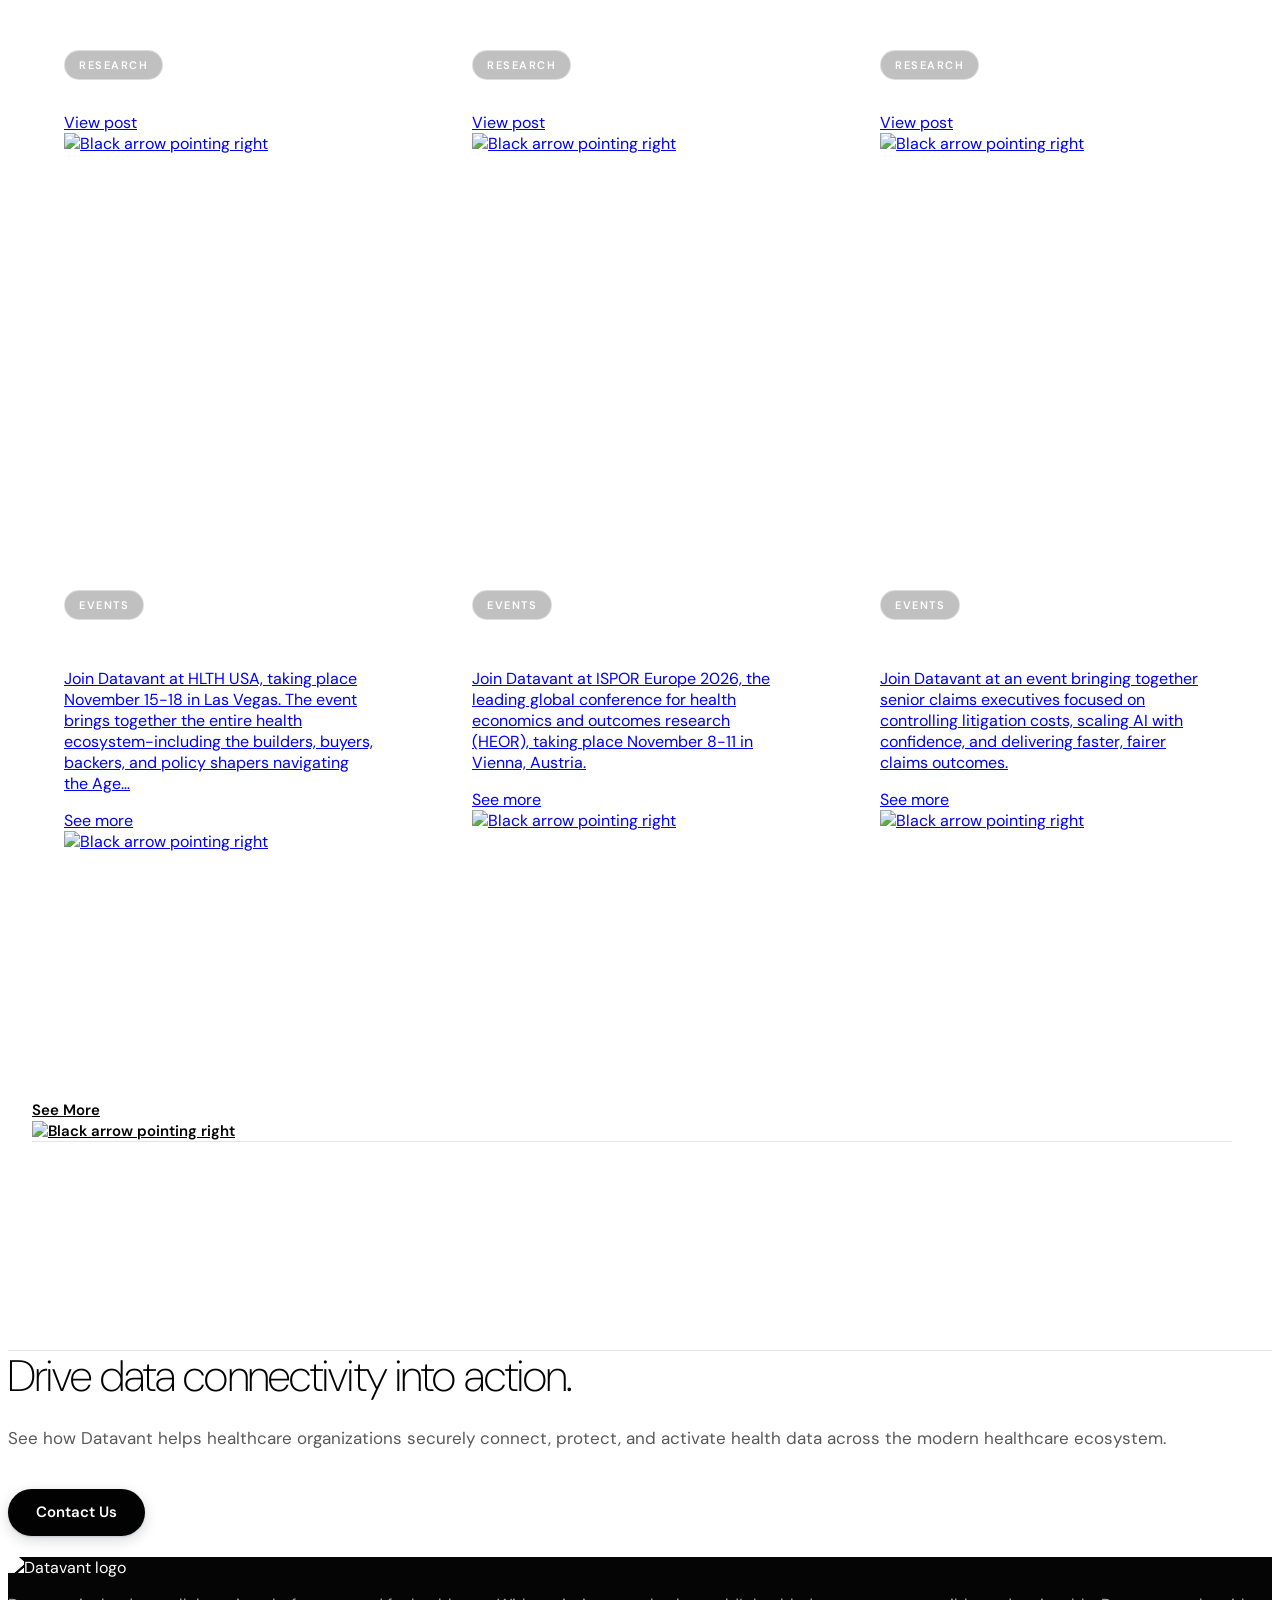
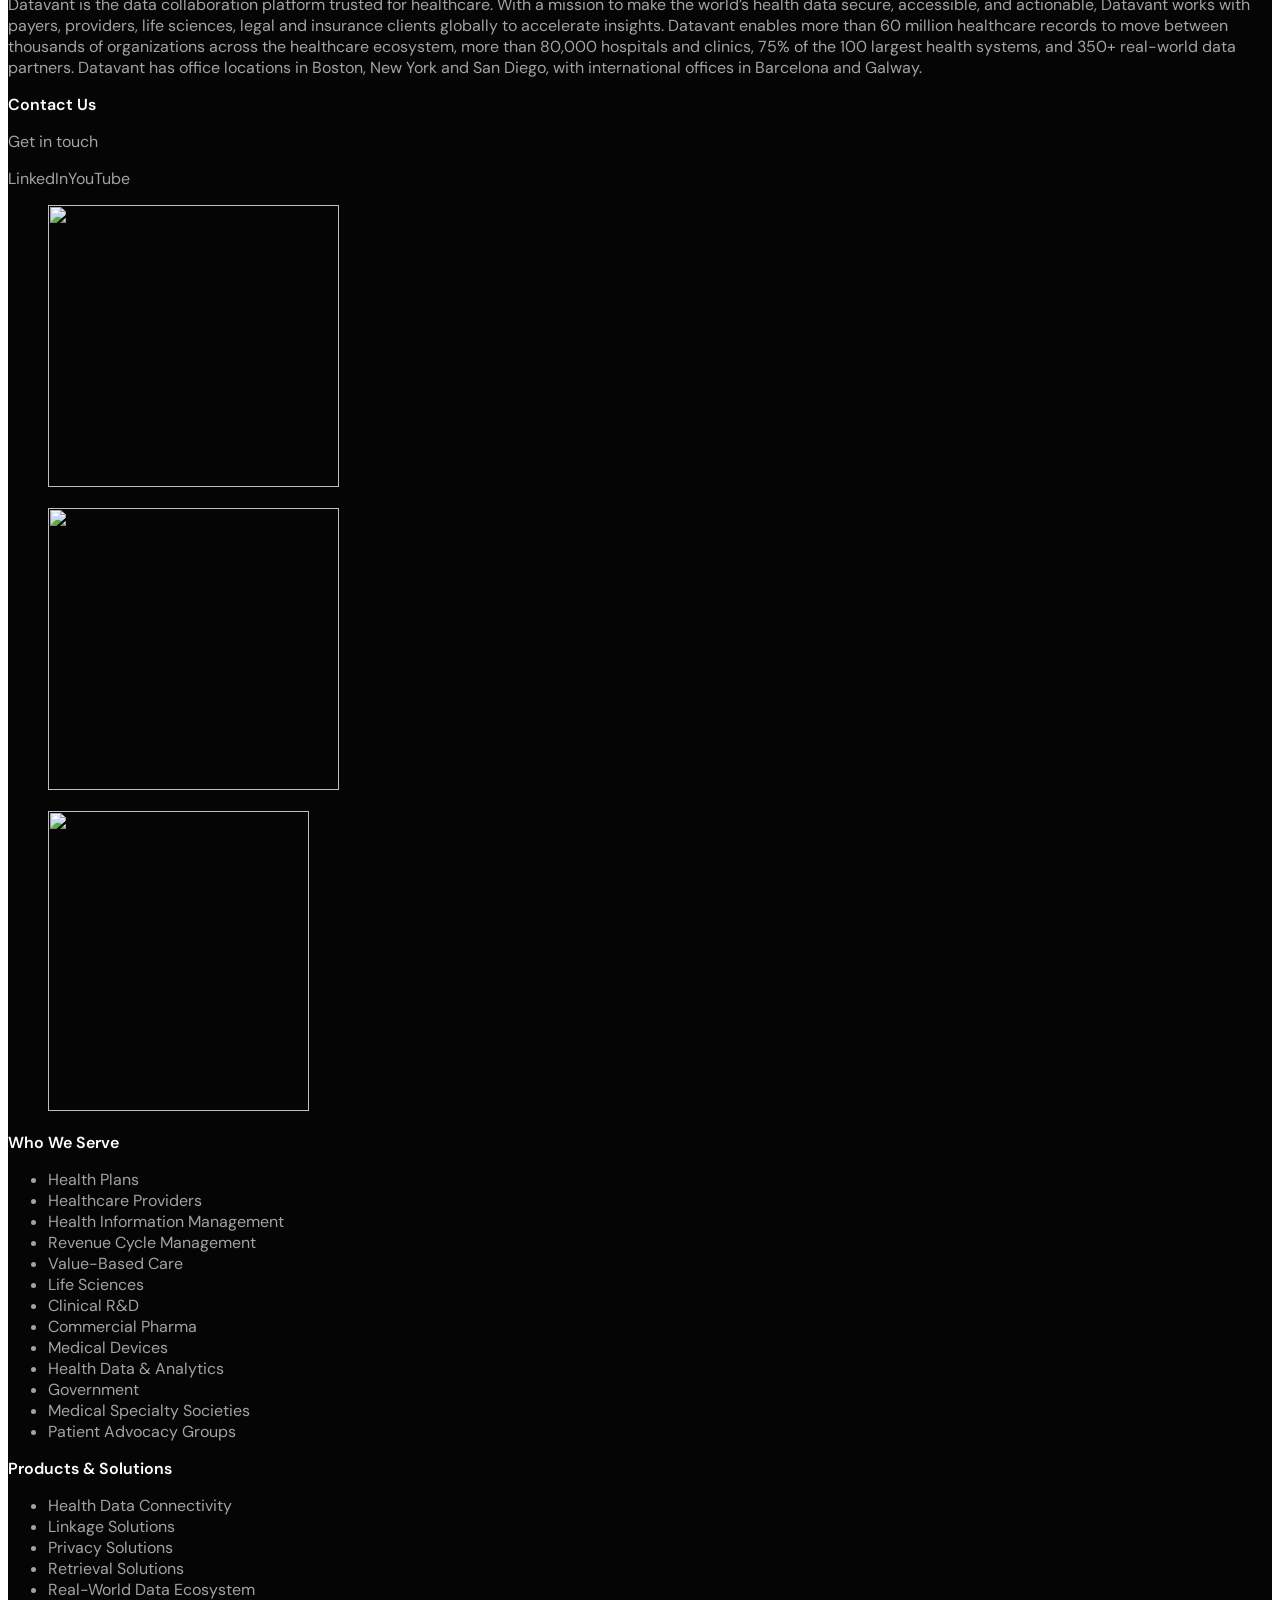
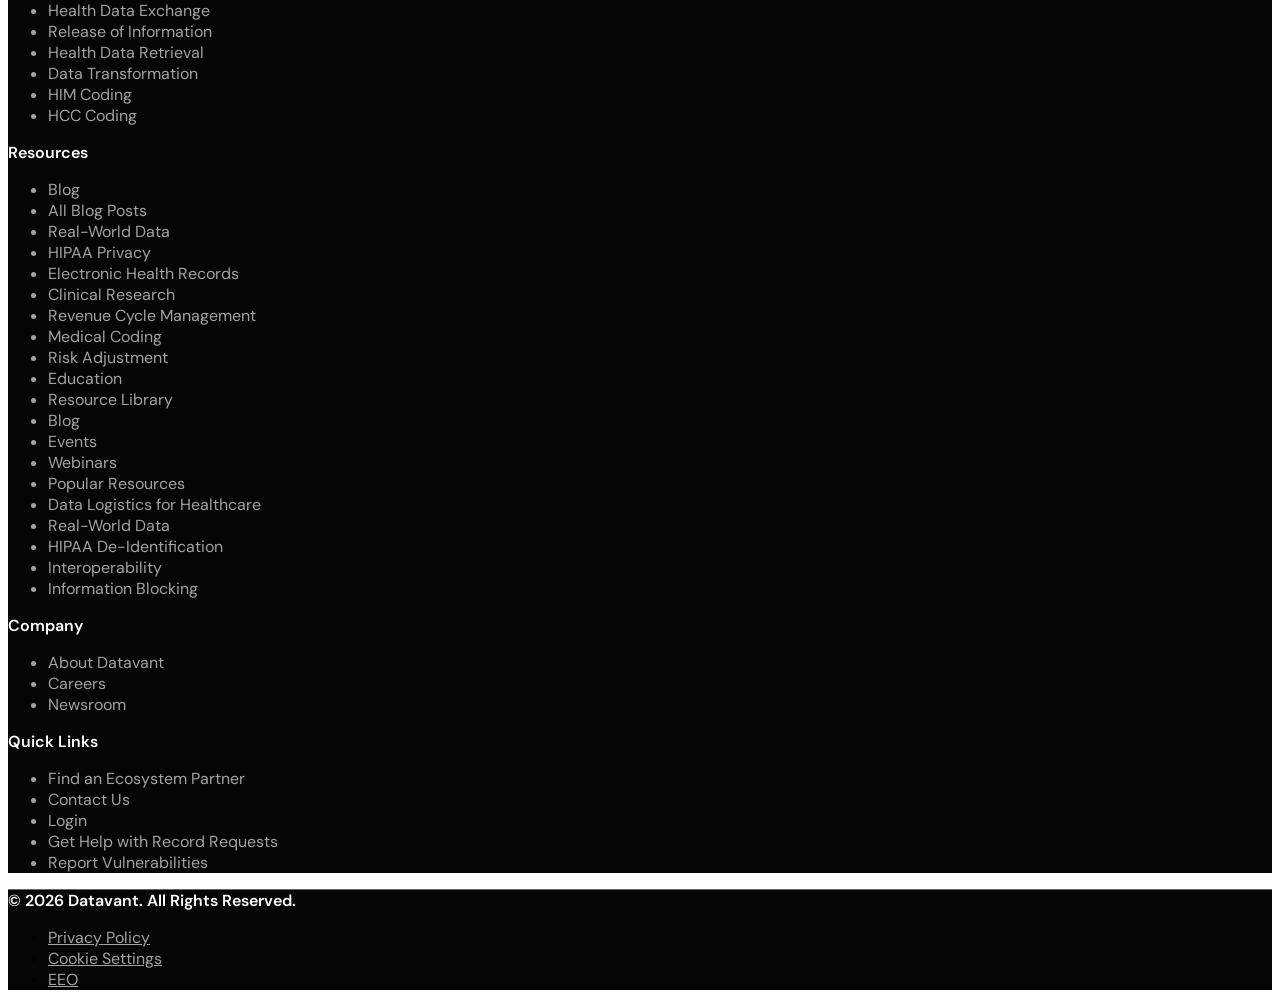
==== commit e3a1c601: "Mobile: Who-we-serve icon tabs as edge-bleeding horizontal scroller Co-Authored-By: Claude Fable 5 <" ====
--- a/after/index.html
+++ b/after/index.html
@@ -729,6 +729,12 @@
   body.home #content{margin-top:0!important}
   .home-hero-section.home-v2{padding-top:0!important}
   .home-hero-section .home-hero-content-wrapper{position:relative;z-index:1;padding-top:150px}
+}
+/* mobile wws icon tabs: one row, horizontal scroll bleeding past the viewport edge */
+@media only screen and (max-width:992px){
+  .dv2-nav{flex-wrap:nowrap!important;justify-content:flex-start!important;gap:40px!important;overflow-x:auto;-webkit-overflow-scrolling:touch;scrollbar-width:none;margin-left:calc(50% - 50vw);margin-right:calc(50% - 50vw);padding-left:28px;padding-right:28px;scroll-snap-type:x proximity;scroll-padding-left:28px}
+  .dv2-nav::-webkit-scrollbar{display:none}
+  .dv2-tab{flex:0 0 auto;scroll-snap-align:start;white-space:nowrap}
 }
 /* responsive */
 
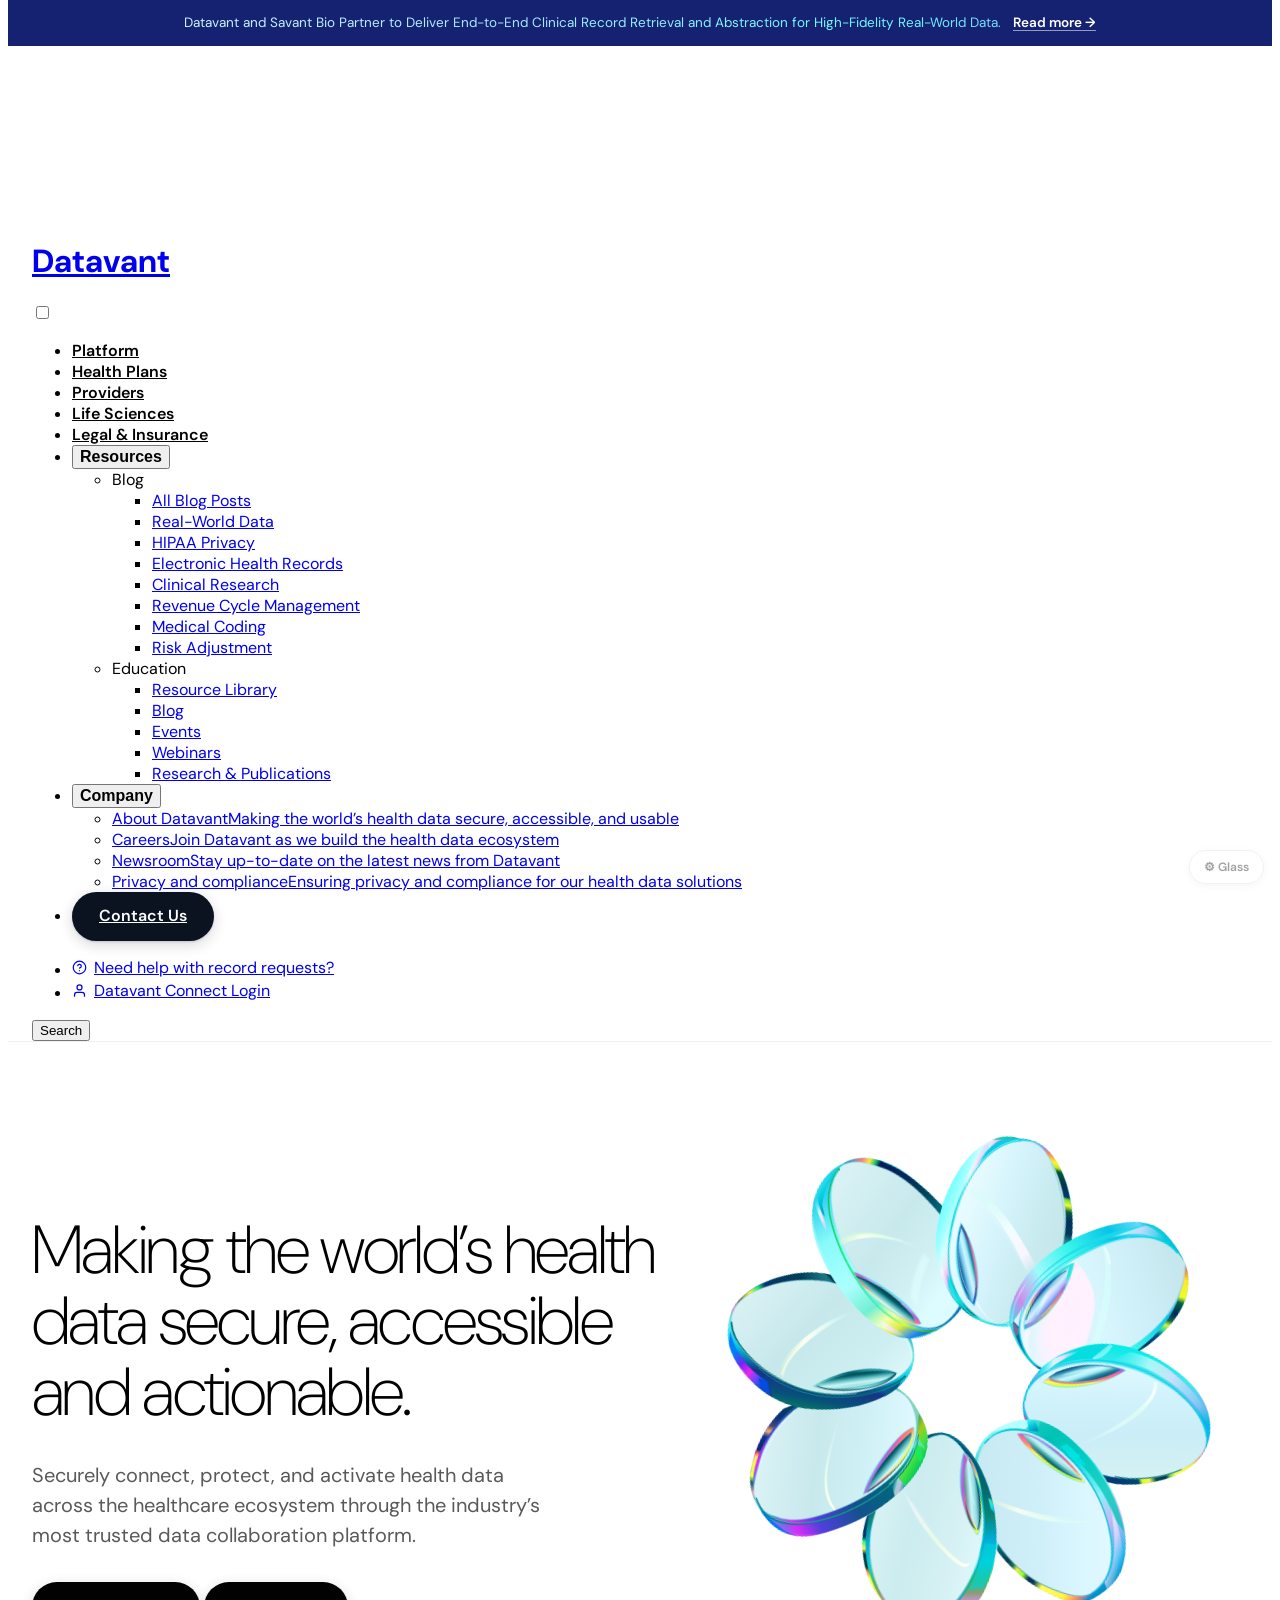
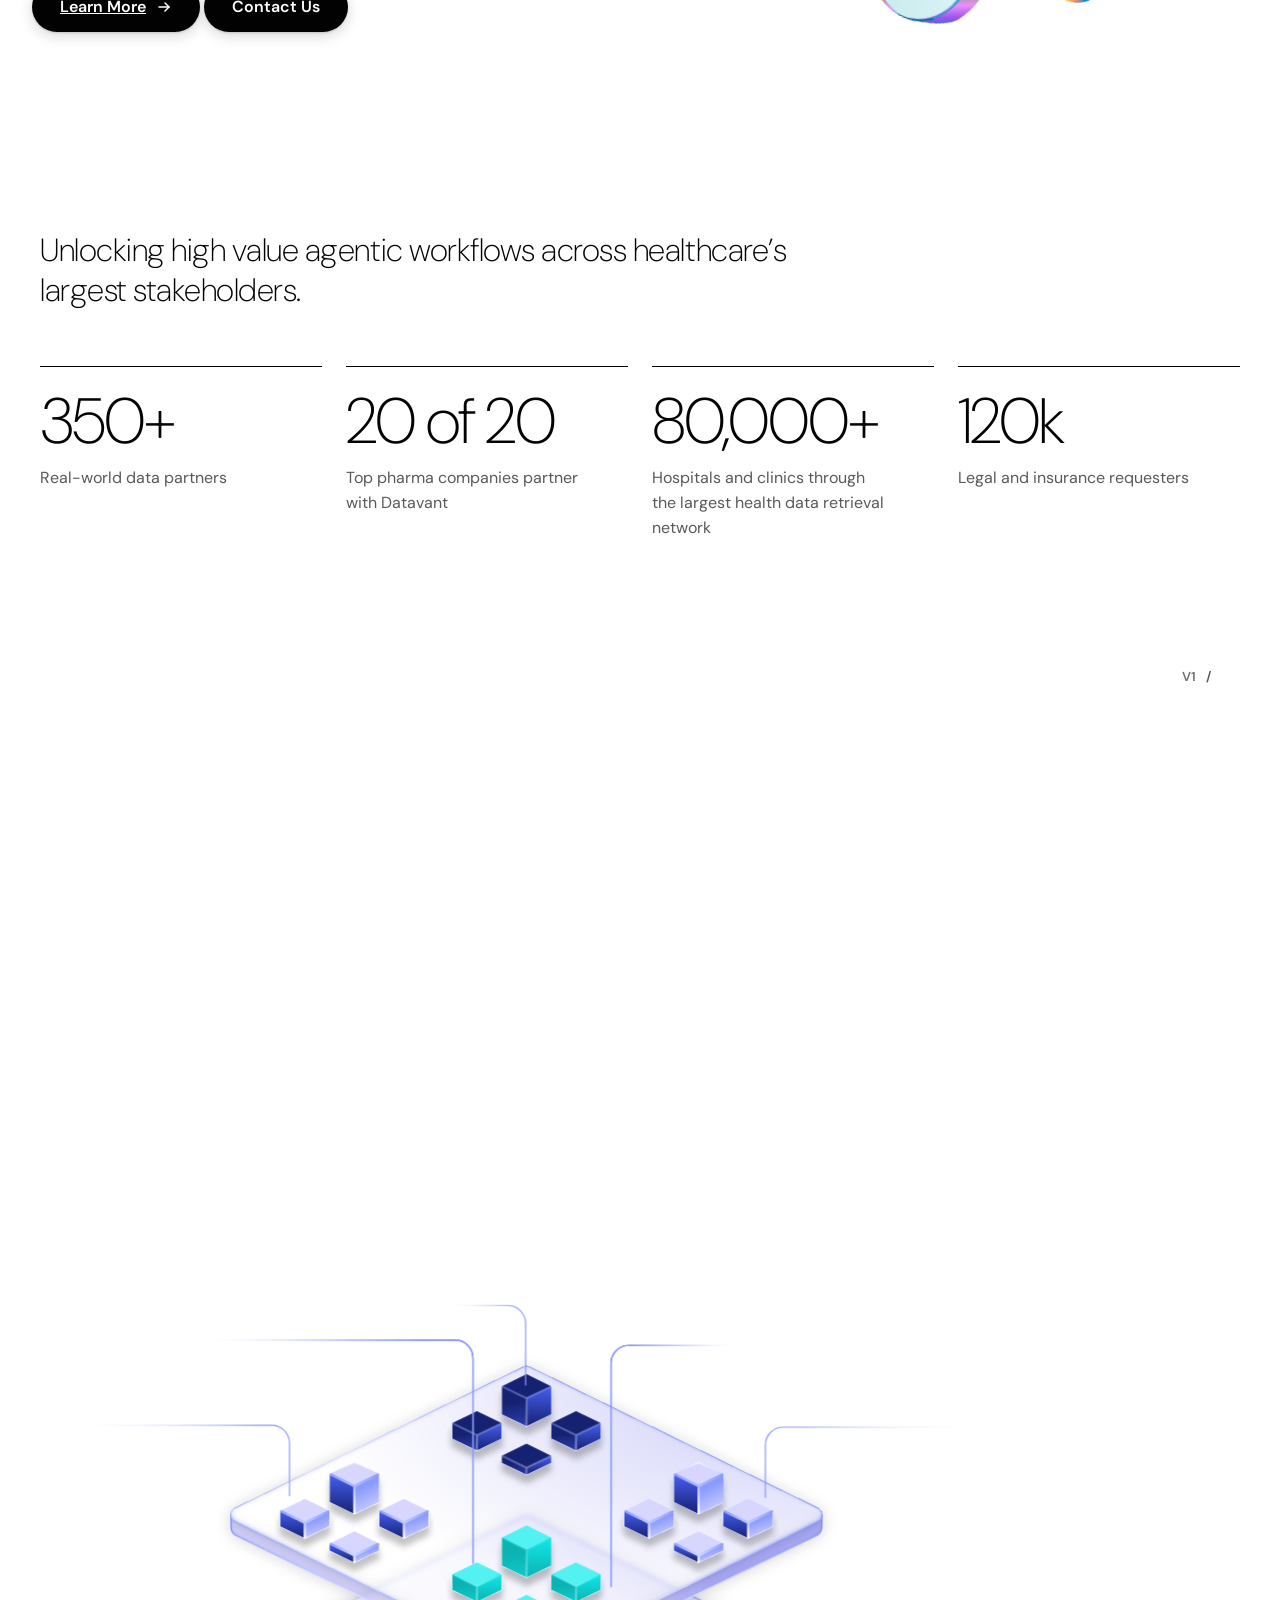
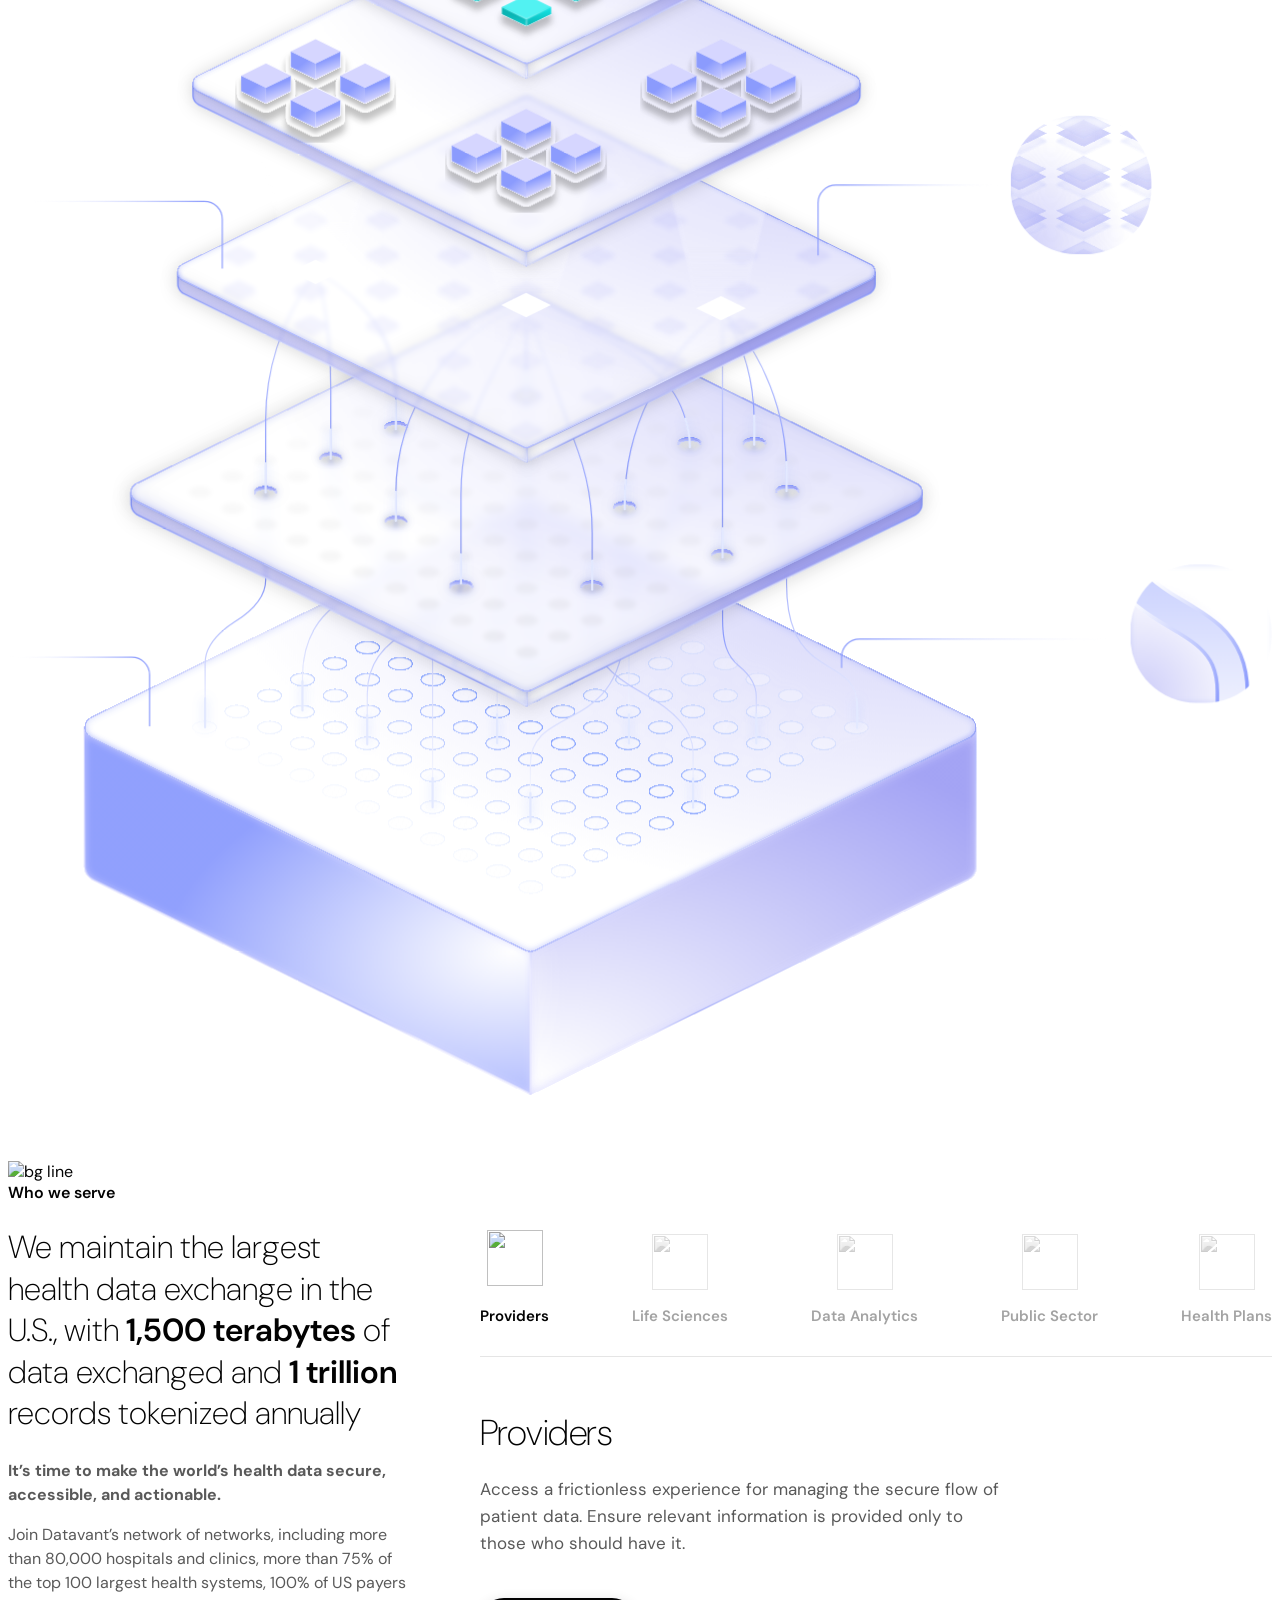
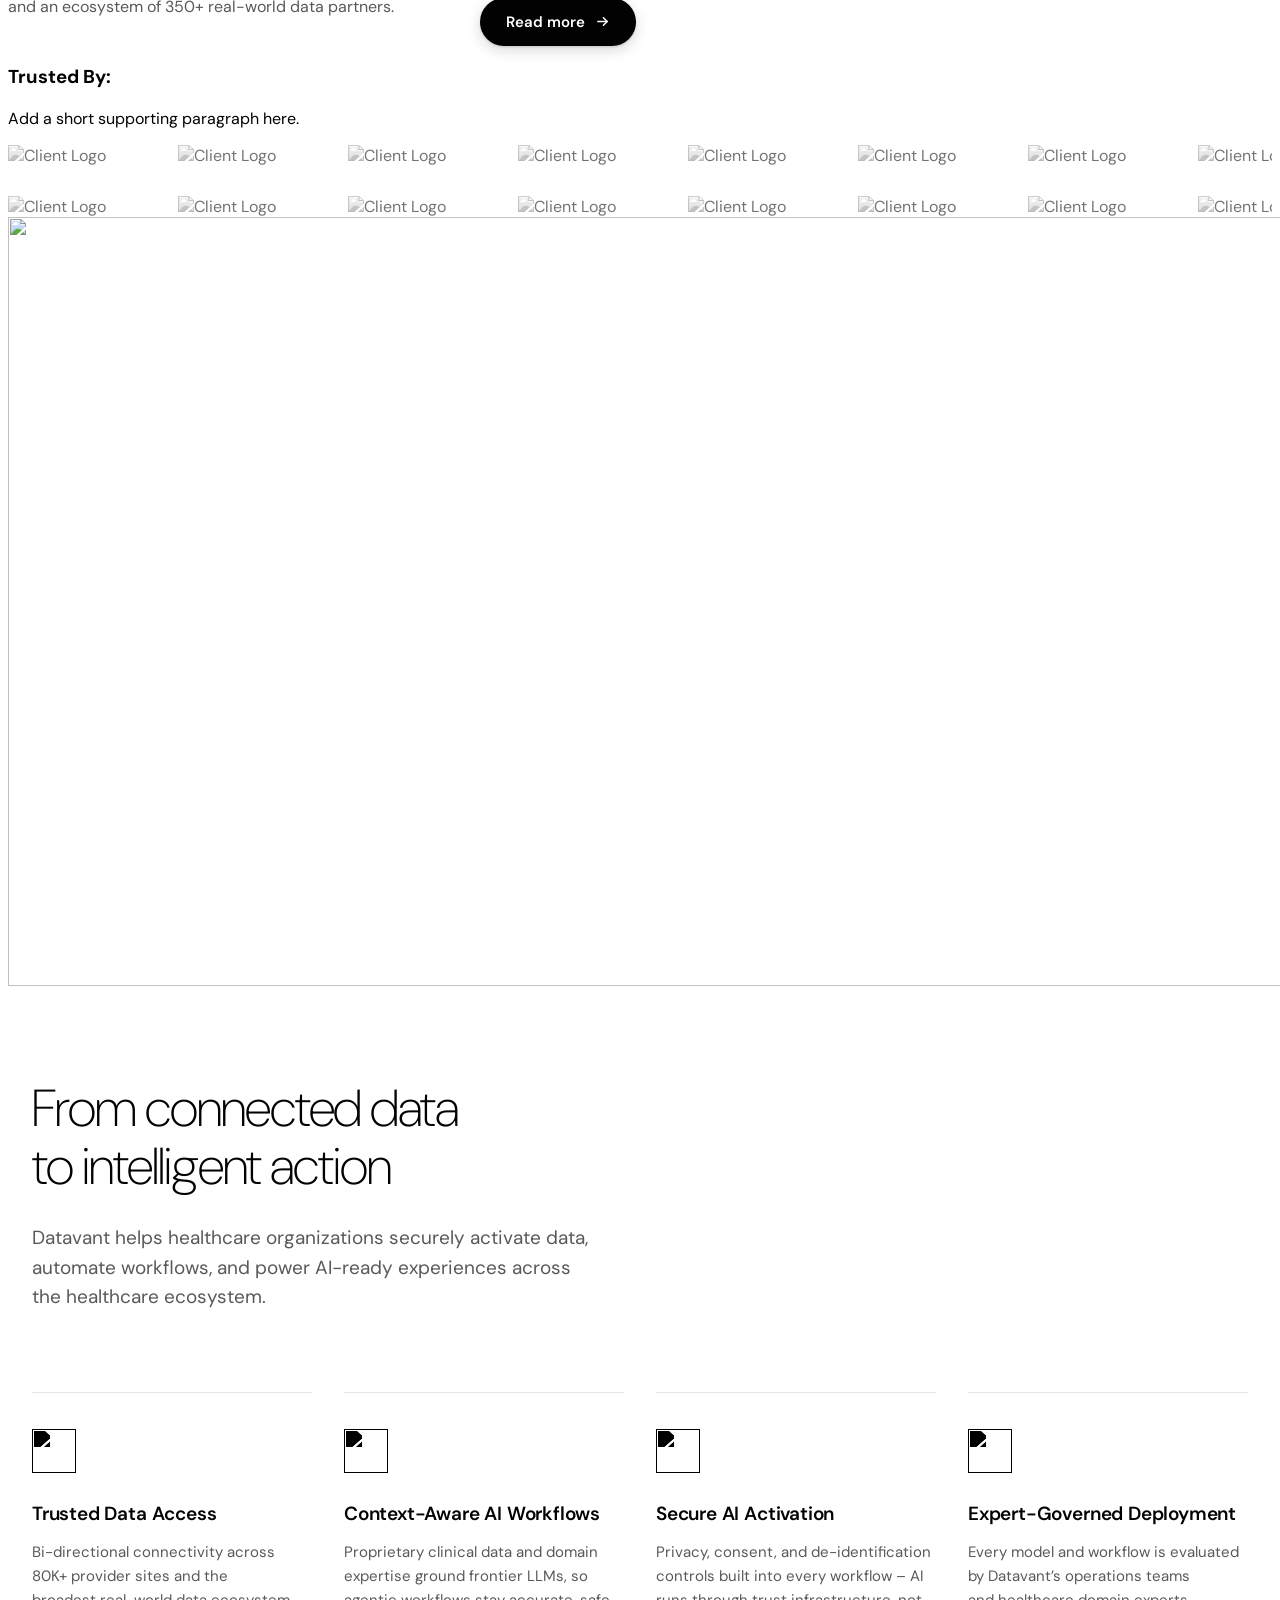
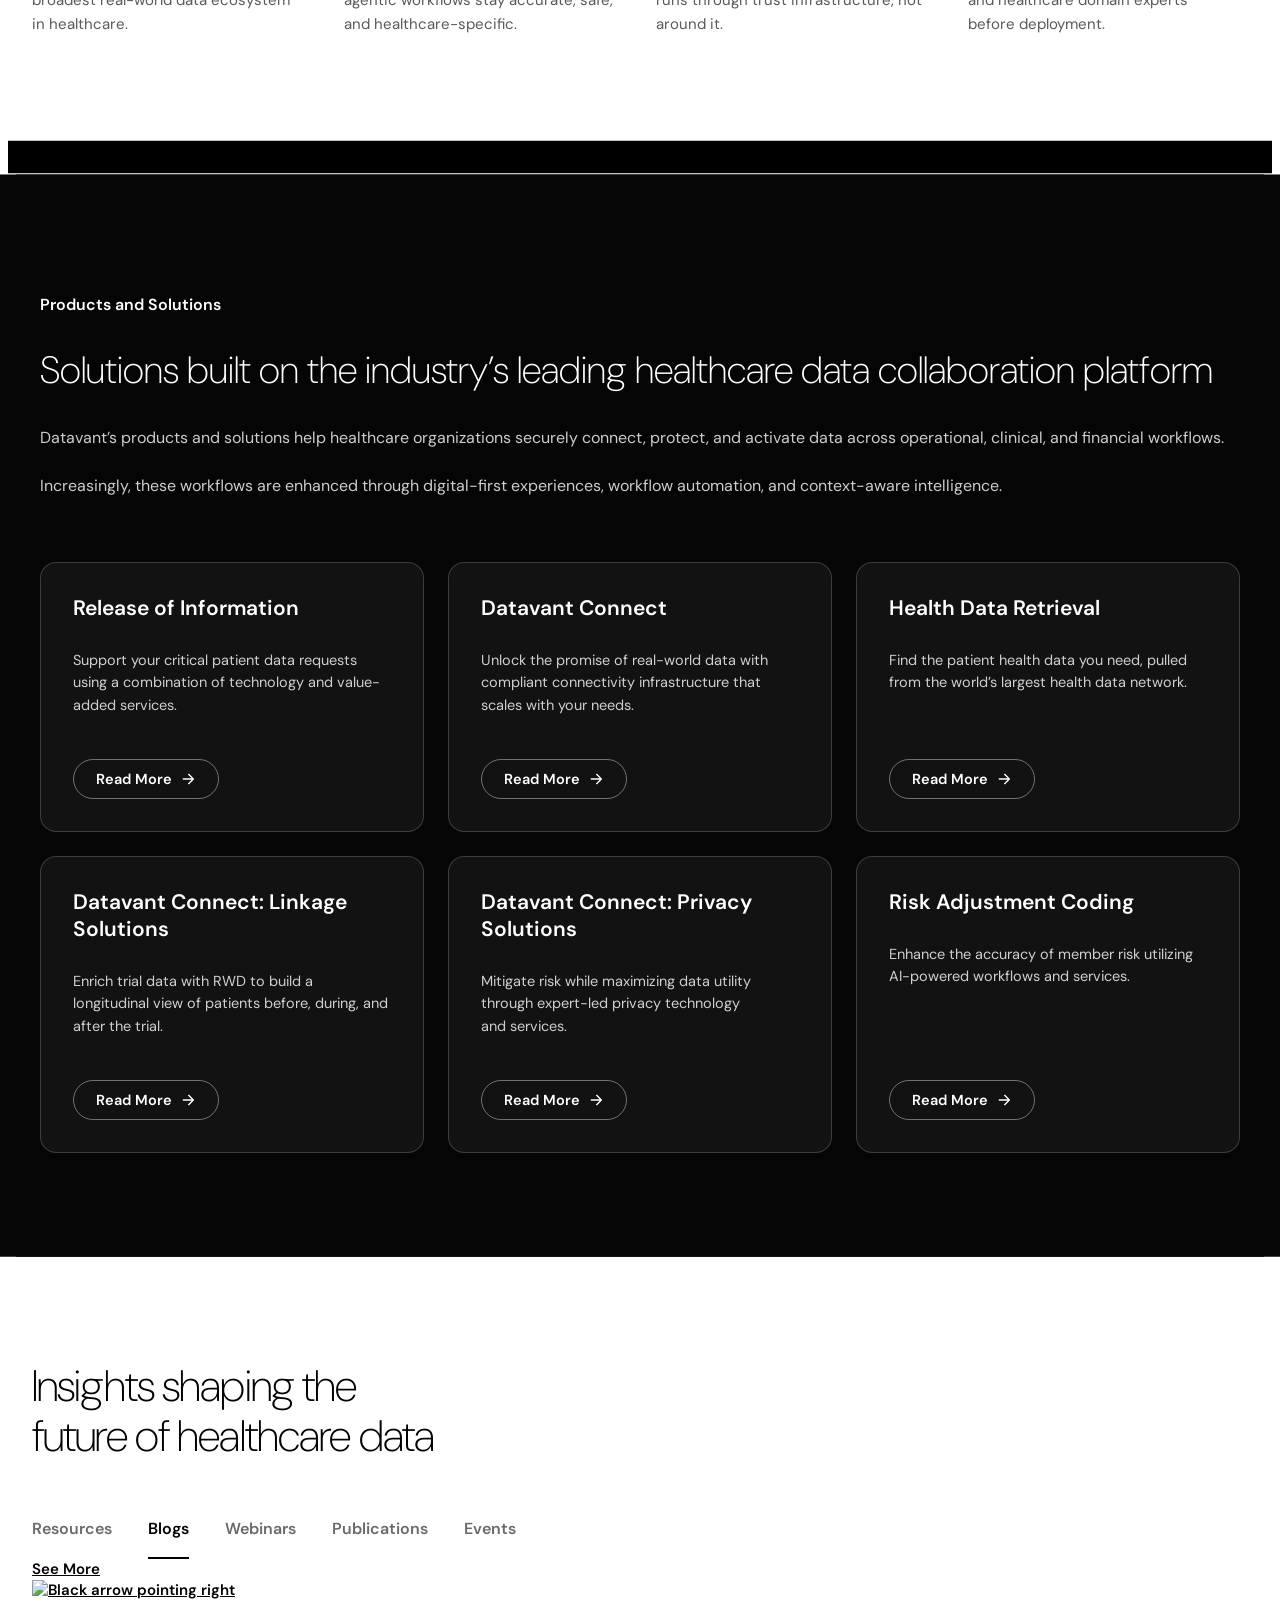
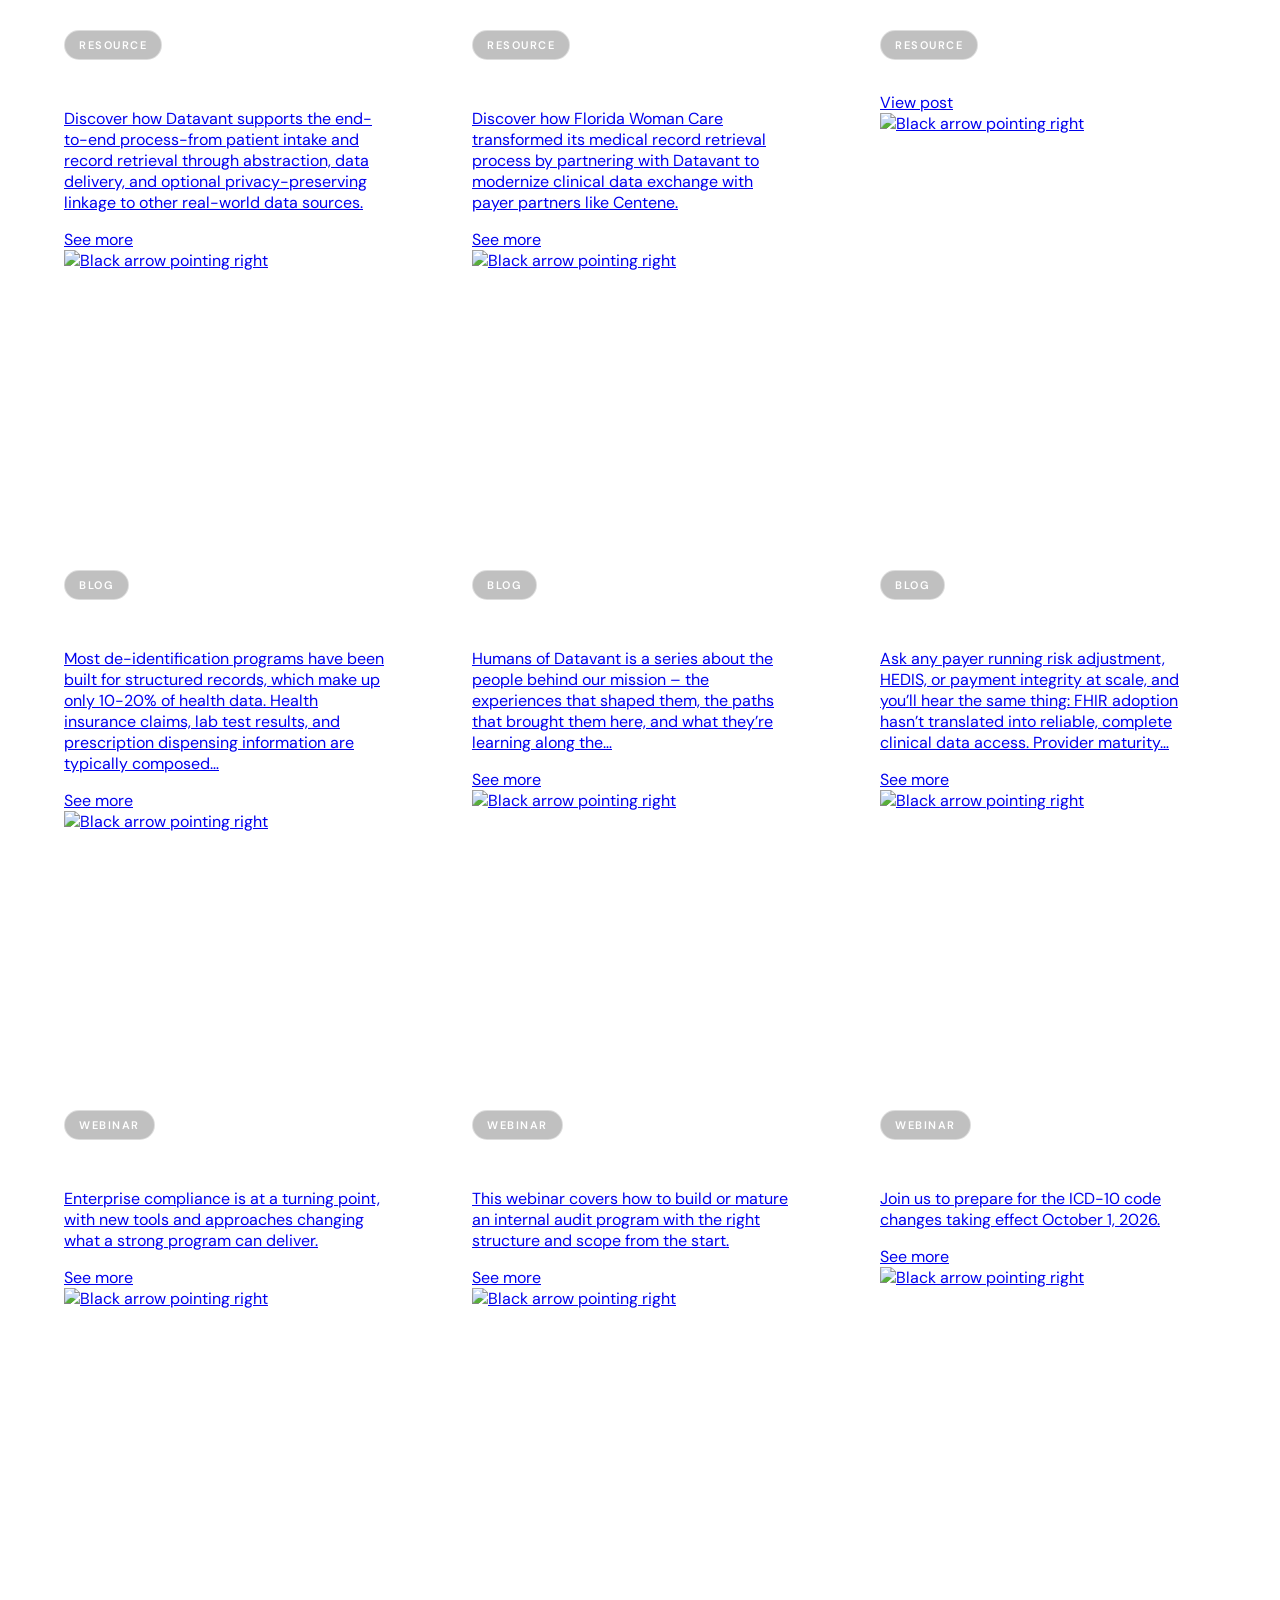
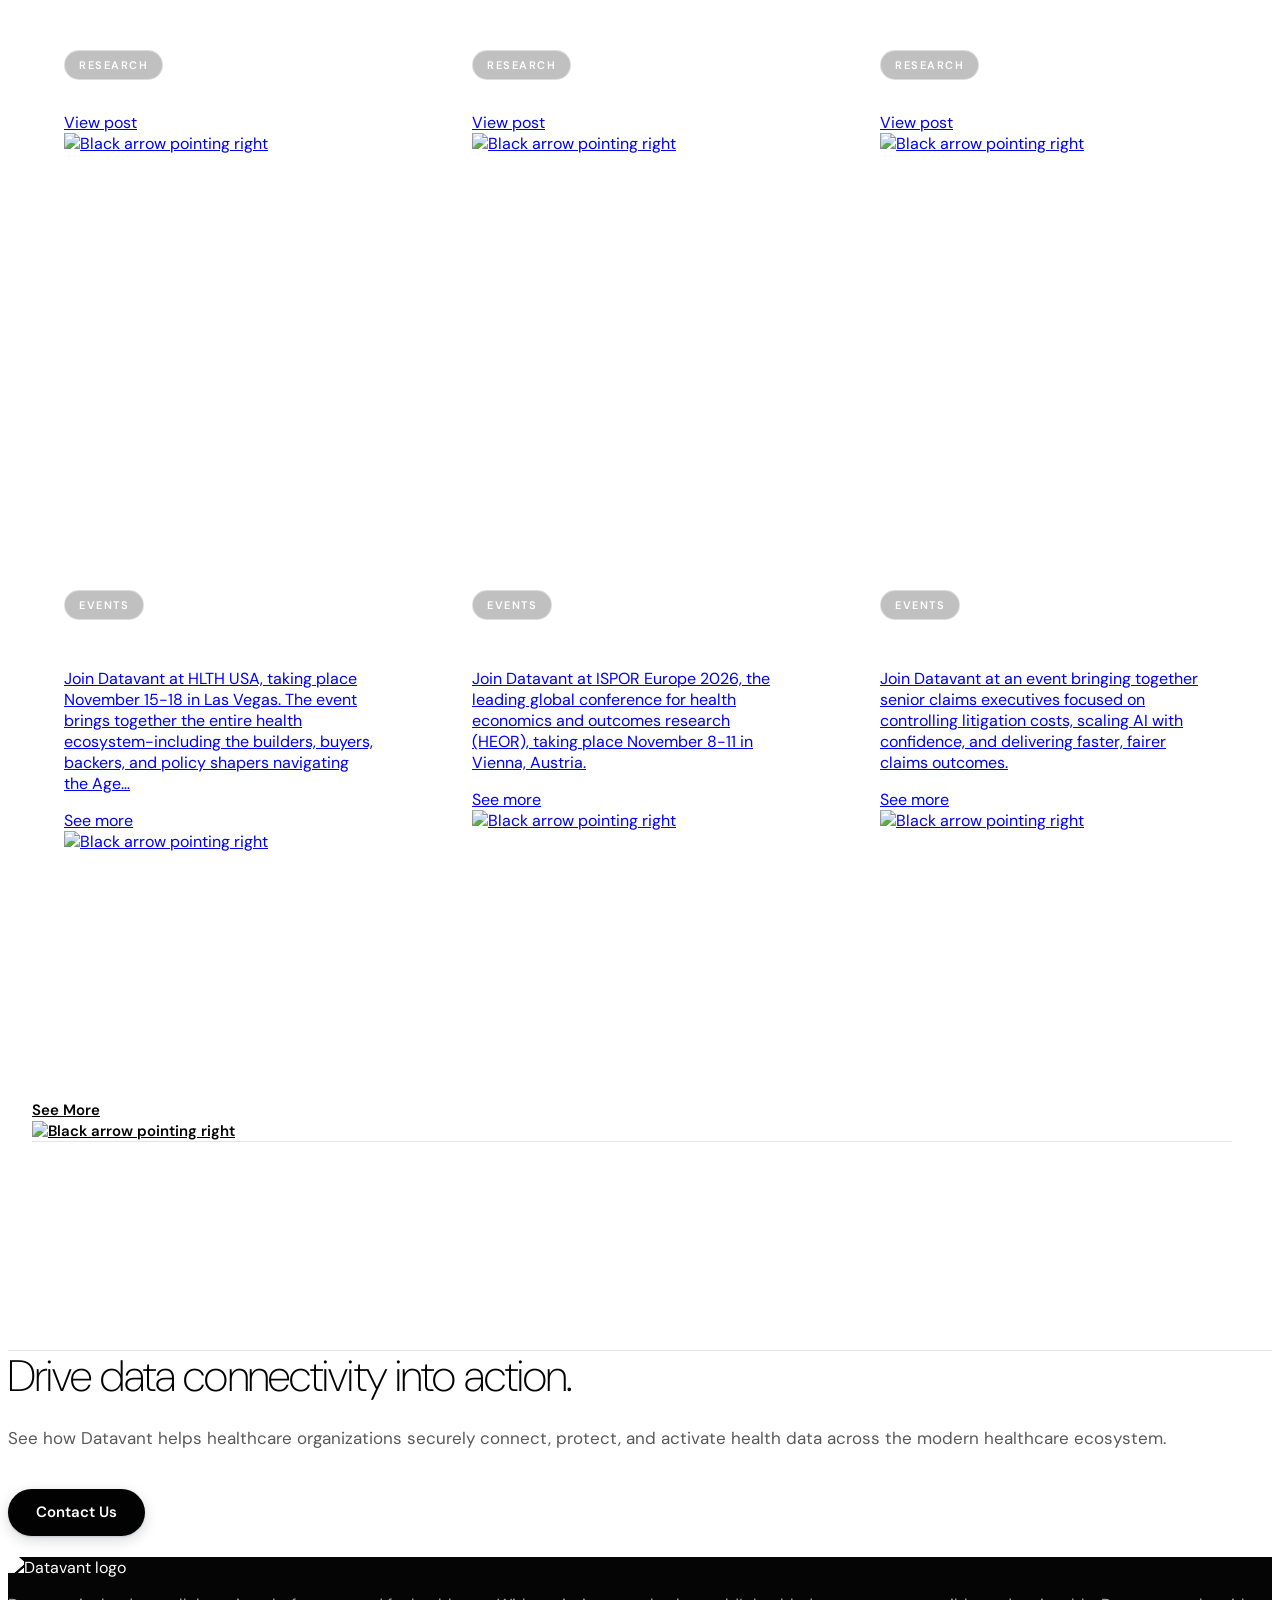
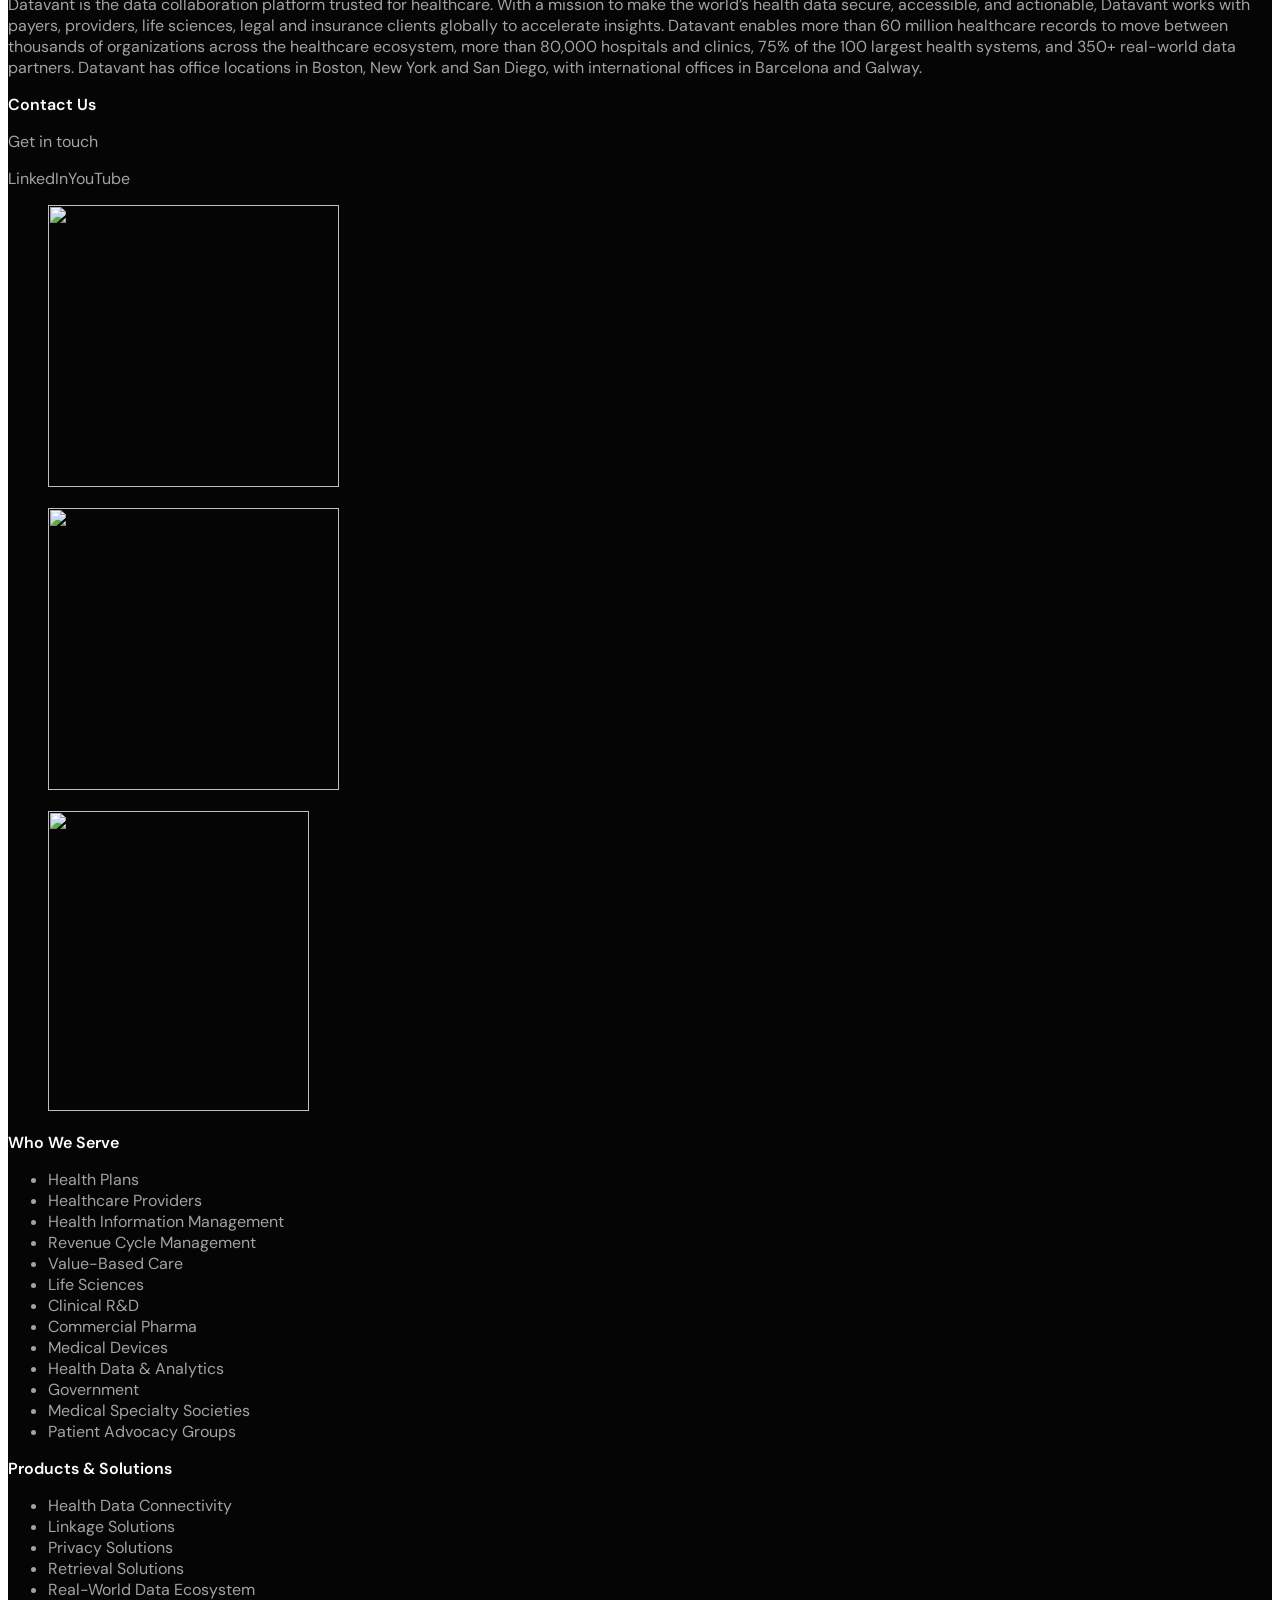
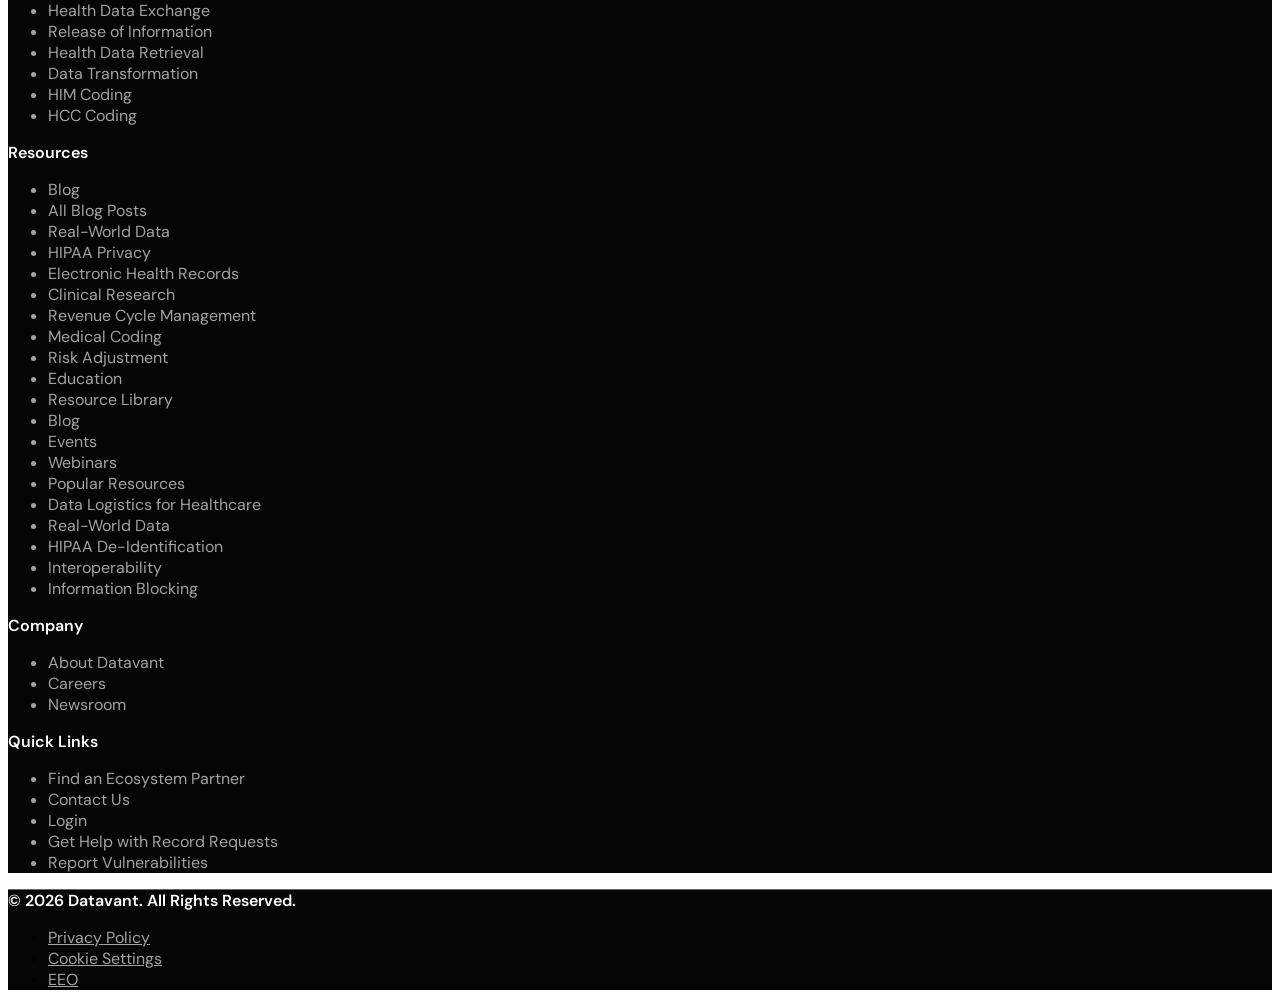
==== commit 154435cc: "Serve frozen theme CSS and JS from the prototype Production's Autoptimize bundles 404 since the reva" ====
--- a/after/index.html
+++ b/after/index.html
@@ -1,4 +1,4 @@
-<!DOCTYPE html><html lang="en"><head><base href="https://www.datavant.com/"><meta charset="utf-8"><meta http-equiv="X-UA-Compatible" content="IE=edge,chrome=1"><meta name="viewport" content="width=device-width, initial-scale=1, maximum-scale=1, user-scalable=no, shrink-to-fit=no" /><link media="all" href="https://www.datavant.com/wp-content/cache/autoptimize/css/autoptimize_12c8034ca57a6b45f98e28bc29463719.css" rel="stylesheet"><title>Datavant | The Data Collaboration Platform Trusted for Healthcare</title><meta name="description" content="Join Datavant's network of networks, including 350+ real-world data partners, more than 80,000 hospitals and clinics, and 75% of the top 100 largest health systems." /><meta name="apple-mobile-web-app-title" content="Datavant" /><link rel="pingback" href="https://www.datavant.com/xmlrpc.php" /><link rel="icon" href="/favicon.ico" sizes="32x32"><link rel="icon" href="/icon.svg" type="image/svg+xml"><link rel="apple-touch-icon" href="/apple-touch-icon.png"><meta name='robots' content='max-image-preview:large' /><link rel="alternate" type="application/rss+xml" title="Datavant &raquo; Feed" href="https://www.datavant.com/feed" /><link rel="alternate" type="application/rss+xml" title="Datavant &raquo; Comments Feed" href="https://www.datavant.com/comments/feed" /><link rel="alternate" title="oEmbed (JSON)" type="application/json+oembed" href="https://www.datavant.com/wp-json/oembed/1.0/embed?url=https%3A%2F%2Fwww.datavant.com%2F" /><link rel="alternate" title="oEmbed (XML)" type="text/xml+oembed" href="https://www.datavant.com/wp-json/oembed/1.0/embed?url=https%3A%2F%2Fwww.datavant.com%2F&#038;format=xml" /><style id="wp-img-auto-sizes-contain-inline-css">img:is([sizes=auto i],[sizes^="auto," i]){contain-intrinsic-size:3000px 1500px}
+<!DOCTYPE html><html lang="en"><head><base href="https://www.datavant.com/"><meta charset="utf-8"><meta http-equiv="X-UA-Compatible" content="IE=edge,chrome=1"><meta name="viewport" content="width=device-width, initial-scale=1, maximum-scale=1, user-scalable=no, shrink-to-fit=no" /><link media="all" href="https://datavant-website-revamp.vercel.app/prod-assets/css/theme-bundle-f168475.css" rel="stylesheet"><title>Datavant | The Data Collaboration Platform Trusted for Healthcare</title><meta name="description" content="Join Datavant's network of networks, including 350+ real-world data partners, more than 80,000 hospitals and clinics, and 75% of the top 100 largest health systems." /><meta name="apple-mobile-web-app-title" content="Datavant" /><link rel="pingback" href="https://www.datavant.com/xmlrpc.php" /><link rel="icon" href="/favicon.ico" sizes="32x32"><link rel="icon" href="/icon.svg" type="image/svg+xml"><link rel="apple-touch-icon" href="/apple-touch-icon.png"><meta name='robots' content='max-image-preview:large' /><link rel="alternate" type="application/rss+xml" title="Datavant &raquo; Feed" href="https://www.datavant.com/feed" /><link rel="alternate" type="application/rss+xml" title="Datavant &raquo; Comments Feed" href="https://www.datavant.com/comments/feed" /><link rel="alternate" title="oEmbed (JSON)" type="application/json+oembed" href="https://www.datavant.com/wp-json/oembed/1.0/embed?url=https%3A%2F%2Fwww.datavant.com%2F" /><link rel="alternate" title="oEmbed (XML)" type="text/xml+oembed" href="https://www.datavant.com/wp-json/oembed/1.0/embed?url=https%3A%2F%2Fwww.datavant.com%2F&#038;format=xml" /><style id="wp-img-auto-sizes-contain-inline-css">img:is([sizes=auto i],[sizes^="auto," i]){contain-intrinsic-size:3000px 1500px}
 /*# sourceURL=wp-img-auto-sizes-contain-inline-css */</style><style id="classic-theme-styles-inline-css">/*! This file is auto-generated */
 .wp-block-button__link{color:#fff;background-color:#32373c;border-radius:9999px;box-shadow:none;text-decoration:none;padding:calc(.667em + 2px) calc(1.333em + 2px);font-size:1.125em}.wp-block-file__button{background:#32373c;color:#fff;text-decoration:none}
 /*# sourceURL=/wp-includes/css/classic-themes.min.css */</style><style id="datavant-color-presets-inline-css">:root{--wp--preset--color--white:#ffffff;--wp--preset--color--light-sandstone:#F8F7F4;--wp--preset--color--sandstone:#ECEAE4;--wp--preset--color--warm-gray:#F4F2EF;--wp--preset--color--light-gray:#f9f9f9;--wp--preset--color--gray:#98A2B3;--wp--preset--color--black:#020202;--wp--preset--color--teal:#14E7E8;--wp--preset--color--dark-teal:#0F3D4C;--wp--preset--color--violet:#7C8CEF;--wp--preset--color--medium-violet:#475ff2;--wp--preset--color--blue:#152271;}.has-white-color{color:#ffffff !important;}.has-white-background-color{background-color:#ffffff !important;}.has-white-border-color{border-color:#ffffff !important;}.has-light-sandstone-color{color:#F8F7F4 !important;}.has-light-sandstone-background-color{background-color:#F8F7F4 !important;}.has-light-sandstone-border-color{border-color:#F8F7F4 !important;}.has-sandstone-color{color:#ECEAE4 !important;}.has-sandstone-background-color{background-color:#ECEAE4 !important;}.has-sandstone-border-color{border-color:#ECEAE4 !important;}.has-warm-gray-color{color:#F4F2EF !important;}.has-warm-gray-background-color{background-color:#F4F2EF !important;}.has-warm-gray-border-color{border-color:#F4F2EF !important;}.has-light-gray-color{color:#f9f9f9 !important;}.has-light-gray-background-color{background-color:#f9f9f9 !important;}.has-light-gray-border-color{border-color:#f9f9f9 !important;}.has-gray-color{color:#98A2B3 !important;}.has-gray-background-color{background-color:#98A2B3 !important;}.has-gray-border-color{border-color:#98A2B3 !important;}.has-black-color{color:#020202 !important;}.has-black-background-color{background-color:#020202 !important;}.has-black-border-color{border-color:#020202 !important;}.has-teal-color{color:#14E7E8 !important;}.has-teal-background-color{background-color:#14E7E8 !important;}.has-teal-border-color{border-color:#14E7E8 !important;}.has-dark-teal-color{color:#0F3D4C !important;}.has-dark-teal-background-color{background-color:#0F3D4C !important;}.has-dark-teal-border-color{border-color:#0F3D4C !important;}.has-violet-color{color:#7C8CEF !important;}.has-violet-background-color{background-color:#7C8CEF !important;}.has-violet-border-color{border-color:#7C8CEF !important;}.has-medium-violet-color{color:#475ff2 !important;}.has-medium-violet-background-color{background-color:#475ff2 !important;}.has-medium-violet-border-color{border-color:#475ff2 !important;}.has-blue-color{color:#152271 !important;}.has-blue-background-color{background-color:#152271 !important;}.has-blue-border-color{border-color:#152271 !important;}
@@ -23,7 +23,7 @@
     'ad_user_data':       cats.advertisement ? 'granted' : 'denied',
     'ad_personalization': cats.advertisement ? 'granted' : 'denied'
   });
-}]);</script>  <script type="text/javascript" src="https://www.datavant.com/wp-content/themes/datavant/script/base.js"></script> <script type="text/javascript" src="https://www.datavant.com/wp-content/themes/datavant/script/script.js"></script> 
+}]);</script>  <script type="text/javascript" src="https://www.datavant.com/wp-content/themes/datavant/script/base.js"></script> <script type="text/javascript" src="https://datavant-website-revamp.vercel.app/prod-assets/wp-content/themes/datavant/script/script.js"></script> 
 <style id="dv-handoff">
 /* ===== Hero-zone handoff (claude design spec) ===== */
 :root{--ink:#020202;--body:#595959;--cyan:#14e7e8;--cyan-grad:linear-gradient(122deg,#14e7e8 7%,#6dfbfc 50%,#14e7e8 105%);--pale-cyan:#d6ffff;--link:#475ff2;--beige:#eceae4;--mist:#f6f6f4;--line:#e5e5e5;--radius-pill:999px;--radius-tile:8px}
@@ -6347,7 +6347,7 @@
 </radialGradient>
 </defs>
 </svg>
-</div></div></div><div class="graphic-container graphic-container-mobile"><div class="graphic-box-layer-1"> <img decoding="async" src="https://www.datavant.com/wp-content/uploads/2026/06/Platform-Diagram.svg" loading="lazy" width="auto" height="Auto" alt="" class="image-diagram"></div></div></div></div> <img decoding="async" src="https://www.datavant.com/wp-content/themes/datavant/zen-blocks/platform-diagram/footer_line.png" loading="lazy" width="100%" height="Auto" alt="bg line" class="footer_line"></section><section class="home-wws-section home-wws-section dv-v2"><div class="w-layout-blockcontainer container home-wws-container w-container"><div class="home-wws-content-wrapper-2"><div class="dv-variant-switch" aria-label="prototype variants"><button type="button" data-v="1">1</button><button type="button" data-v="2" class="is-on">2</button><button type="button" data-v="3">3</button></div><div class="home-wws-content-eyebrow">Who we serve</div><h2 class="home-wws-content-header-2">We maintain the largest health data exchange in the U.S., with <strong>1,500 terabytes</strong> of data exchanged and <strong>1 trillion</strong> records tokenized annually</h2><div class="home-wws-content-para-2"><p><strong><span style="white-space: pre-wrap">It’s time to make the world’s health data secure, accessible, and actionable.</span></strong></p><p><span style="white-space: pre-wrap">Join Datavant’s network of networks, including more than 80,000 hospitals and clinics, more than 75% of the top 100 largest health systems, 100% of US payers and an ecosystem of 350+ real-world data partners.</span></p></div></div><div class="dv-wws-tabs dv-card-white"><div class="dv-card-switch" aria-label="card variants"><button type="button" data-cv="1">1</button><button type="button" data-cv="2" class="is-on">2</button></div><div class="dv-wws-nav" role="tablist"><button type="button" class="dv-wws-tab is-active" data-tab="0">Providers</button><button type="button" class="dv-wws-tab" data-tab="1">Life Sciences</button><button type="button" class="dv-wws-tab" data-tab="2">Data Analytics</button><button type="button" class="dv-wws-tab" data-tab="3">Public Sector</button><button type="button" class="dv-wws-tab" data-tab="4">Health Plans</button></div><div class="dv-wws-panels"><div class="dv-wws-panel is-active" data-panel="0"><img src="https://www.datavant.com/wp-content/uploads/2025/12/Provider.png" alt="" class="dv-wws-icon" loading="lazy"><h3 class="dv-wws-title">Providers</h3><p class="dv-wws-para">Access a frictionless experience for managing the secure flow of patient data. Ensure relevant information is provided only to those who should have it.</p><a class="dv-wws-btn" href="https://www.datavant.com/providers">Read more <svg width="15" height="15" viewBox="0 0 16 16" fill="none" stroke="currentColor" stroke-width="1.6" stroke-linecap="round" stroke-linejoin="round" aria-hidden="true"><path d="M3 8h10"/><path d="M9 4l4 4-4 4"/></svg></a></div><div class="dv-wws-panel" data-panel="1"><img src="https://www.datavant.com/wp-content/themes/datavant/zen-blocks/home-wws-section/Life%20Sciences.png" alt="" class="dv-wws-icon" loading="lazy"><h3 class="dv-wws-title">Life Sciences</h3><p class="dv-wws-para">Harness diverse real-world data with privacy-first solutions to accelerate discoveries, enhance patient experiences, and improve outcomes.</p><a class="dv-wws-btn" href="https://www.datavant.com/life-sciences">Read more <svg width="15" height="15" viewBox="0 0 16 16" fill="none" stroke="currentColor" stroke-width="1.6" stroke-linecap="round" stroke-linejoin="round" aria-hidden="true"><path d="M3 8h10"/><path d="M9 4l4 4-4 4"/></svg></a></div><div class="dv-wws-panel" data-panel="2"><img src="https://www.datavant.com/wp-content/themes/datavant/zen-blocks/home-wws-section/Data%20Analytics.png" alt="" class="dv-wws-icon" loading="lazy"><h3 class="dv-wws-title">Data Analytics</h3><p class="dv-wws-para">Enable unparalleled insights across the healthcare value chain by unlocking the potential of real-world data.</p><a class="dv-wws-btn" href="https://www.datavant.com/life-sciences/health-data-analytics">Read more <svg width="15" height="15" viewBox="0 0 16 16" fill="none" stroke="currentColor" stroke-width="1.6" stroke-linecap="round" stroke-linejoin="round" aria-hidden="true"><path d="M3 8h10"/><path d="M9 4l4 4-4 4"/></svg></a></div><div class="dv-wws-panel" data-panel="3"><img src="https://www.datavant.com/wp-content/themes/datavant/zen-blocks/home-wws-section/Public%20Sector.png" alt="" class="dv-wws-icon" loading="lazy"><h3 class="dv-wws-title">Public Sector</h3><p class="dv-wws-para">Lead with data-driven advocacy, research, and education to promote health equity and transformative change.</p><a class="dv-wws-btn" href="https://www.datavant.com/life-sciences/government">Read more <svg width="15" height="15" viewBox="0 0 16 16" fill="none" stroke="currentColor" stroke-width="1.6" stroke-linecap="round" stroke-linejoin="round" aria-hidden="true"><path d="M3 8h10"/><path d="M9 4l4 4-4 4"/></svg></a></div><div class="dv-wws-panel" data-panel="4"><img src="https://www.datavant.com/wp-content/uploads/2025/09/Payer.png" alt="" class="dv-wws-icon" loading="lazy"><h3 class="dv-wws-title">Health Plans</h3><p class="dv-wws-para">We provide clinical data to 100% of health plans directly or through our health system customers. Know your members and optimize care offerings.</p><a class="dv-wws-btn" href="https://www.datavant.com/health-plans">Read more <svg width="15" height="15" viewBox="0 0 16 16" fill="none" stroke="currentColor" stroke-width="1.6" stroke-linecap="round" stroke-linejoin="round" aria-hidden="true"><path d="M3 8h10"/><path d="M9 4l4 4-4 4"/></svg></a></div></div></div><div class="dv-wws-v2"><div class="dv2-nav" role="tablist"><button type="button" class="dv2-tab is-active" data-tab="0"><img src="https://www.datavant.com/wp-content/uploads/2025/12/Provider.png" alt="" loading="lazy"><span>Providers</span></button><button type="button" class="dv2-tab" data-tab="1"><img src="https://www.datavant.com/wp-content/themes/datavant/zen-blocks/home-wws-section/Life%20Sciences.png" alt="" loading="lazy"><span>Life Sciences</span></button><button type="button" class="dv2-tab" data-tab="2"><img src="https://www.datavant.com/wp-content/themes/datavant/zen-blocks/home-wws-section/Data%20Analytics.png" alt="" loading="lazy"><span>Data Analytics</span></button><button type="button" class="dv2-tab" data-tab="3"><img src="https://www.datavant.com/wp-content/themes/datavant/zen-blocks/home-wws-section/Public%20Sector.png" alt="" loading="lazy"><span>Public Sector</span></button><button type="button" class="dv2-tab" data-tab="4"><img src="https://www.datavant.com/wp-content/uploads/2025/09/Payer.png" alt="" loading="lazy"><span>Health Plans</span></button></div><div class="dv2-panels"><div class="dv2-panel is-active" data-panel="0"><h3 class="dv2-title">Providers</h3><p class="dv2-para">Access a frictionless experience for managing the secure flow of patient data. Ensure relevant information is provided only to those who should have it.</p><a class="dv-wws-btn" href="https://www.datavant.com/providers">Read more <svg width="15" height="15" viewBox="0 0 16 16" fill="none" stroke="currentColor" stroke-width="1.6" stroke-linecap="round" stroke-linejoin="round" aria-hidden="true"><path d="M3 8h10"/><path d="M9 4l4 4-4 4"/></svg></a></div><div class="dv2-panel" data-panel="1"><h3 class="dv2-title">Life Sciences</h3><p class="dv2-para">Harness diverse real-world data with privacy-first solutions to accelerate discoveries, enhance patient experiences, and improve outcomes.</p><a class="dv-wws-btn" href="https://www.datavant.com/life-sciences">Read more <svg width="15" height="15" viewBox="0 0 16 16" fill="none" stroke="currentColor" stroke-width="1.6" stroke-linecap="round" stroke-linejoin="round" aria-hidden="true"><path d="M3 8h10"/><path d="M9 4l4 4-4 4"/></svg></a></div><div class="dv2-panel" data-panel="2"><h3 class="dv2-title">Data Analytics</h3><p class="dv2-para">Enable unparalleled insights across the healthcare value chain by unlocking the potential of real-world data.</p><a class="dv-wws-btn" href="https://www.datavant.com/life-sciences/health-data-analytics">Read more <svg width="15" height="15" viewBox="0 0 16 16" fill="none" stroke="currentColor" stroke-width="1.6" stroke-linecap="round" stroke-linejoin="round" aria-hidden="true"><path d="M3 8h10"/><path d="M9 4l4 4-4 4"/></svg></a></div><div class="dv2-panel" data-panel="3"><h3 class="dv2-title">Public Sector</h3><p class="dv2-para">Lead with data-driven advocacy, research, and education to promote health equity and transformative change.</p><a class="dv-wws-btn" href="https://www.datavant.com/life-sciences/government">Read more <svg width="15" height="15" viewBox="0 0 16 16" fill="none" stroke="currentColor" stroke-width="1.6" stroke-linecap="round" stroke-linejoin="round" aria-hidden="true"><path d="M3 8h10"/><path d="M9 4l4 4-4 4"/></svg></a></div><div class="dv2-panel" data-panel="4"><h3 class="dv2-title">Health Plans</h3><p class="dv2-para">We provide clinical data to 100% of health plans directly or through our health system customers. Know your members and optimize care offerings.</p><a class="dv-wws-btn" href="https://www.datavant.com/health-plans">Read more <svg width="15" height="15" viewBox="0 0 16 16" fill="none" stroke="currentColor" stroke-width="1.6" stroke-linecap="round" stroke-linejoin="round" aria-hidden="true"><path d="M3 8h10"/><path d="M9 4l4 4-4 4"/></svg></a></div></div></div><div class="dv-wws-v3"><div class="dv3-grid"><div class="dv3-item"><img src="https://www.datavant.com/wp-content/uploads/2025/12/Provider.png" alt="" loading="lazy" class="dv3-icon"><h3 class="dv3-title">Providers</h3><p class="dv3-para">Access a frictionless experience for managing the secure flow of patient data. Ensure relevant information is provided only to those who should have it.</p><a class="dv3-link" href="https://www.datavant.com/providers">Read more <svg width="15" height="15" viewBox="0 0 16 16" fill="none" stroke="currentColor" stroke-width="1.6" stroke-linecap="round" stroke-linejoin="round" aria-hidden="true"><path d="M3 8h10"/><path d="M9 4l4 4-4 4"/></svg></a></div><div class="dv3-item"><img src="https://www.datavant.com/wp-content/themes/datavant/zen-blocks/home-wws-section/Life%20Sciences.png" alt="" loading="lazy" class="dv3-icon"><h3 class="dv3-title">Life Sciences</h3><p class="dv3-para">Harness diverse real-world data with privacy-first solutions to accelerate discoveries, enhance patient experiences, and improve outcomes.</p><a class="dv3-link" href="https://www.datavant.com/life-sciences">Read more <svg width="15" height="15" viewBox="0 0 16 16" fill="none" stroke="currentColor" stroke-width="1.6" stroke-linecap="round" stroke-linejoin="round" aria-hidden="true"><path d="M3 8h10"/><path d="M9 4l4 4-4 4"/></svg></a></div><div class="dv3-item"><img src="https://www.datavant.com/wp-content/themes/datavant/zen-blocks/home-wws-section/Data%20Analytics.png" alt="" loading="lazy" class="dv3-icon"><h3 class="dv3-title">Data Analytics</h3><p class="dv3-para">Enable unparalleled insights across the healthcare value chain by unlocking the potential of real-world data.</p><a class="dv3-link" href="https://www.datavant.com/life-sciences/health-data-analytics">Read more <svg width="15" height="15" viewBox="0 0 16 16" fill="none" stroke="currentColor" stroke-width="1.6" stroke-linecap="round" stroke-linejoin="round" aria-hidden="true"><path d="M3 8h10"/><path d="M9 4l4 4-4 4"/></svg></a></div><div class="dv3-item"><img src="https://www.datavant.com/wp-content/themes/datavant/zen-blocks/home-wws-section/Public%20Sector.png" alt="" loading="lazy" class="dv3-icon"><h3 class="dv3-title">Public Sector</h3><p class="dv3-para">Lead with data-driven advocacy, research, and education to promote health equity and transformative change.</p><a class="dv3-link" href="https://www.datavant.com/life-sciences/government">Read more <svg width="15" height="15" viewBox="0 0 16 16" fill="none" stroke="currentColor" stroke-width="1.6" stroke-linecap="round" stroke-linejoin="round" aria-hidden="true"><path d="M3 8h10"/><path d="M9 4l4 4-4 4"/></svg></a></div><div class="dv3-item"><img src="https://www.datavant.com/wp-content/uploads/2025/09/Payer.png" alt="" loading="lazy" class="dv3-icon"><h3 class="dv3-title">Health Plans</h3><p class="dv3-para">We provide clinical data to 100% of health plans directly or through our health system customers. Know your members and optimize care offerings.</p><a class="dv3-link" href="https://www.datavant.com/health-plans">Read more <svg width="15" height="15" viewBox="0 0 16 16" fill="none" stroke="currentColor" stroke-width="1.6" stroke-linecap="round" stroke-linejoin="round" aria-hidden="true"><path d="M3 8h10"/><path d="M9 4l4 4-4 4"/></svg></a></div></div></div></div></section><section class="logos-scroller home-customer-section logos-scroller home-customer-section" style="--ls-speed-attr: 60; --ls-logo-h-attr: 56px; --ls-gap-attr: 60px; --ls-rows-attr: 3;" data-speed="60" data-rows="3"><div class="logos-scroller__inner"><aside class="logos-scroller__left"><div class="logos-scroller__heading"><h3 class="logos-scroller__title">Trusted By:</h3><p class="logos-scroller__description logos-scroller__description--hidden">Add a short supporting paragraph here.</p></div></aside><div class="logos-scroller__right"><div class="dv-logos-rows"><div class="dv-logos-row"><div class="dv-logos-strip"><div class="dv-logos-half"><figure class="logos-scroller__item"> <img decoding="async" class="home-customer-logo" src="https://www.datavant.com/wp-content/uploads/2025/09/68926f1917022160df36d116_QuestDiagnostics-logo-webpage.png" alt="Client Logo" loading="lazy" draggable="false"></figure><figure class="logos-scroller__item"> <img decoding="async" class="home-customer-logo" src="https://www.datavant.com/wp-content/uploads/2025/09/6634ff63b93132a6d0f346d3_Trio20Health.avif" alt="Client Logo" loading="lazy" draggable="false"></figure><figure class="logos-scroller__item"> <img decoding="async" class="home-customer-logo" src="https://www.datavant.com/wp-content/uploads/2025/09/65b00c90744a29a99788e35d_CCFoundation.avif" alt="Client Logo" loading="lazy" draggable="false"></figure><figure class="logos-scroller__item"> <img decoding="async" class="home-customer-logo" src="https://www.datavant.com/wp-content/uploads/2025/09/65b00e080f925663d0734ed4_Vault20Health.avif" alt="Client Logo" loading="lazy" draggable="false"></figure><figure class="logos-scroller__item"> <img decoding="async" class="home-customer-logo" src="https://www.datavant.com/wp-content/uploads/2025/09/65b00e1b580aea75f1f44a10_University20of20North20Carolina20Chapel20Hill.avif" alt="Client Logo" loading="lazy" draggable="false"></figure><figure class="logos-scroller__item"> <img decoding="async" class="home-customer-logo" src="https://www.datavant.com/wp-content/uploads/2025/09/65b00e2dd106ccbe82f37bd3_TrinetX.avif" alt="Client Logo" loading="lazy" draggable="false"></figure><figure class="logos-scroller__item"> <img decoding="async" class="home-customer-logo" src="https://www.datavant.com/wp-content/uploads/2025/09/65b00e454f853b033b71858b_Tempus.avif" alt="Client Logo" loading="lazy" draggable="false"></figure><figure class="logos-scroller__item"> <img decoding="async" class="home-customer-logo" src="https://www.datavant.com/wp-content/uploads/2025/09/65b00e56f38ac8c62374fb2f_Statara20Solutions.avif" alt="Client Logo" loading="lazy" draggable="false"></figure><figure class="logos-scroller__item"> <img decoding="async" class="home-customer-logo" src="https://www.datavant.com/wp-content/uploads/2025/09/65b00e7640ce3d248c911bc4_Prospection.avif" alt="Client Logo" loading="lazy" draggable="false"></figure><figure class="logos-scroller__item"> <img decoding="async" class="home-customer-logo" src="https://www.datavant.com/wp-content/uploads/2025/09/65b00e89cd5d436dfabbf2e0_Proscia.avif" alt="Client Logo" loading="lazy" draggable="false"></figure><figure class="logos-scroller__item"> <img decoding="async" class="home-customer-logo" src="https://www.datavant.com/wp-content/uploads/2025/09/65b00e9f2a6baf407cf8525c_Neustar.avif" alt="Client Logo" loading="lazy" draggable="false"></figure><figure class="logos-scroller__item"> <img decoding="async" class="home-customer-logo" src="https://www.datavant.com/wp-content/uploads/2025/09/65b00eb6294915fe44dec631_Myriad20Genetics.avif" alt="Client Logo" loading="lazy" draggable="false"></figure><figure class="logos-scroller__item"> <img decoding="async" class="home-customer-logo" src="https://www.datavant.com/wp-content/uploads/2025/09/65b00eccb5d01c413855e7fa_Inovalon.avif" alt="Client Logo" loading="lazy" draggable="false"></figure><figure class="logos-scroller__item"> <img decoding="async" class="home-customer-logo" src="https://www.datavant.com/wp-content/uploads/2025/09/65b00ef526a0dbf209577e17_Forian.avif" alt="Client Logo" loading="lazy" draggable="false"></figure><figure class="logos-scroller__item"> <img decoding="async" class="home-customer-logo" src="https://www.datavant.com/wp-content/uploads/2025/09/65b00f0da50a013f5b427ad7_Invitae.avif" alt="Client Logo" loading="lazy" draggable="false"></figure><figure class="logos-scroller__item"> <img decoding="async" class="home-customer-logo" src="https://www.datavant.com/wp-content/uploads/2025/09/65b00f1e20c9f9c7503f755b_Lieber20Institute20for20Brain20Development.avif" alt="Client Logo" loading="lazy" draggable="false"></figure><figure class="logos-scroller__item"> <img decoding="async" class="home-customer-logo" src="https://www.datavant.com/wp-content/uploads/2025/09/65b00f71744a29a9978af94f_HealthWise20Data.avif" alt="Client Logo" loading="lazy" draggable="false"></figure><figure class="logos-scroller__item"> <img decoding="async" class="home-customer-logo" src="https://www.datavant.com/wp-content/uploads/2025/09/65b00f8db7b56e8b5304c6f3_FinThrive.png" alt="Client Logo" loading="lazy" draggable="false"></figure><figure class="logos-scroller__item"> <img decoding="async" class="home-customer-logo" src="https://www.datavant.com/wp-content/uploads/2025/09/65b00f9f9e7935e12592e72a_Enable20Medicine.avif" alt="Client Logo" loading="lazy" draggable="false"></figure><figure class="logos-scroller__item"> <img decoding="async" class="home-customer-logo" src="https://www.datavant.com/wp-content/uploads/2025/09/65b00fbe159d9dbcfb81186c_Diaceutics.avif" alt="Client Logo" loading="lazy" draggable="false"></figure><figure class="logos-scroller__item"> <img decoding="async" class="home-customer-logo" src="https://www.datavant.com/wp-content/uploads/2025/09/65b00fcf9bd145b032f98d8d_Crosswalk20Technologies.avif" alt="Client Logo" loading="lazy" draggable="false"></figure><figure class="logos-scroller__item"> <img decoding="async" class="home-customer-logo" src="https://www.datavant.com/wp-content/uploads/2025/09/65b00fded1b6c6bdacde793b_AnalyticsIQ.avif" alt="Client Logo" loading="lazy" draggable="false"></figure><figure class="logos-scroller__item"> <img decoding="async" class="home-customer-logo" src="https://www.datavant.com/wp-content/uploads/2025/09/65b00fec584bc81a410b473d_Concerto20HealthAI.avif" alt="Client Logo" loading="lazy" draggable="false"></figure><figure class="logos-scroller__item"> <img decoding="async" class="home-customer-logo" src="https://www.datavant.com/wp-content/uploads/2025/09/65b00ffeaf5f15b9065f5927_Arcadia.io_.avif" alt="Client Logo" loading="lazy" draggable="false"></figure><figure class="logos-scroller__item"> <img decoding="async" class="home-customer-logo" src="https://www.datavant.com/wp-content/uploads/2025/09/65b01019e95e1e0d744a563f_ZS.avif" alt="Client Logo" loading="lazy" draggable="false"></figure><figure class="logos-scroller__item"> <img decoding="async" class="home-customer-logo" src="https://www.datavant.com/wp-content/uploads/2025/09/65b0102cb7b56e8b53056040_Veradigm.avif" alt="Client Logo" loading="lazy" draggable="false"></figure><figure class="logos-scroller__item"> <img decoding="async" class="home-customer-logo" src="https://www.datavant.com/wp-content/uploads/2025/09/65b0103c4aef999f4de43f21_Eversana.avif" alt="Client Logo" loading="lazy" draggable="false"></figure><figure class="logos-scroller__item"> <img decoding="async" class="home-customer-logo" src="https://www.datavant.com/wp-content/uploads/2025/09/65b010514020a6bc70e765de_Parexel.avif" alt="Client Logo" loading="lazy" draggable="false"></figure><figure class="logos-scroller__item"> <img decoding="async" class="home-customer-logo" src="https://www.datavant.com/wp-content/uploads/2025/09/65b010614b6cbab1b2eff605_BHI.avif" alt="Client Logo" loading="lazy" draggable="false"></figure></div><div class="dv-logos-half"><figure class="logos-scroller__item"> <img decoding="async" class="home-customer-logo" src="https://www.datavant.com/wp-content/uploads/2025/09/68926f1917022160df36d116_QuestDiagnostics-logo-webpage.png" alt="Client Logo" loading="lazy" draggable="false"></figure><figure class="logos-scroller__item"> <img decoding="async" class="home-customer-logo" src="https://www.datavant.com/wp-content/uploads/2025/09/6634ff63b93132a6d0f346d3_Trio20Health.avif" alt="Client Logo" loading="lazy" draggable="false"></figure><figure class="logos-scroller__item"> <img decoding="async" class="home-customer-logo" src="https://www.datavant.com/wp-content/uploads/2025/09/65b00c90744a29a99788e35d_CCFoundation.avif" alt="Client Logo" loading="lazy" draggable="false"></figure><figure class="logos-scroller__item"> <img decoding="async" class="home-customer-logo" src="https://www.datavant.com/wp-content/uploads/2025/09/65b00e080f925663d0734ed4_Vault20Health.avif" alt="Client Logo" loading="lazy" draggable="false"></figure><figure class="logos-scroller__item"> <img decoding="async" class="home-customer-logo" src="https://www.datavant.com/wp-content/uploads/2025/09/65b00e1b580aea75f1f44a10_University20of20North20Carolina20Chapel20Hill.avif" alt="Client Logo" loading="lazy" draggable="false"></figure><figure class="logos-scroller__item"> <img decoding="async" class="home-customer-logo" src="https://www.datavant.com/wp-content/uploads/2025/09/65b00e2dd106ccbe82f37bd3_TrinetX.avif" alt="Client Logo" loading="lazy" draggable="false"></figure><figure class="logos-scroller__item"> <img decoding="async" class="home-customer-logo" src="https://www.datavant.com/wp-content/uploads/2025/09/65b00e454f853b033b71858b_Tempus.avif" alt="Client Logo" loading="lazy" draggable="false"></figure><figure class="logos-scroller__item"> <img decoding="async" class="home-customer-logo" src="https://www.datavant.com/wp-content/uploads/2025/09/65b00e56f38ac8c62374fb2f_Statara20Solutions.avif" alt="Client Logo" loading="lazy" draggable="false"></figure><figure class="logos-scroller__item"> <img decoding="async" class="home-customer-logo" src="https://www.datavant.com/wp-content/uploads/2025/09/65b00e7640ce3d248c911bc4_Prospection.avif" alt="Client Logo" loading="lazy" draggable="false"></figure><figure class="logos-scroller__item"> <img decoding="async" class="home-customer-logo" src="https://www.datavant.com/wp-content/uploads/2025/09/65b00e89cd5d436dfabbf2e0_Proscia.avif" alt="Client Logo" loading="lazy" draggable="false"></figure><figure class="logos-scroller__item"> <img decoding="async" class="home-customer-logo" src="https://www.datavant.com/wp-content/uploads/2025/09/65b00e9f2a6baf407cf8525c_Neustar.avif" alt="Client Logo" loading="lazy" draggable="false"></figure><figure class="logos-scroller__item"> <img decoding="async" class="home-customer-logo" src="https://www.datavant.com/wp-content/uploads/2025/09/65b00eb6294915fe44dec631_Myriad20Genetics.avif" alt="Client Logo" loading="lazy" draggable="false"></figure><figure class="logos-scroller__item"> <img decoding="async" class="home-customer-logo" src="https://www.datavant.com/wp-content/uploads/2025/09/65b00eccb5d01c413855e7fa_Inovalon.avif" alt="Client Logo" loading="lazy" draggable="false"></figure><figure class="logos-scroller__item"> <img decoding="async" class="home-customer-logo" src="https://www.datavant.com/wp-content/uploads/2025/09/65b00ef526a0dbf209577e17_Forian.avif" alt="Client Logo" loading="lazy" draggable="false"></figure><figure class="logos-scroller__item"> <img decoding="async" class="home-customer-logo" src="https://www.datavant.com/wp-content/uploads/2025/09/65b00f0da50a013f5b427ad7_Invitae.avif" alt="Client Logo" loading="lazy" draggable="false"></figure><figure class="logos-scroller__item"> <img decoding="async" class="home-customer-logo" src="https://www.datavant.com/wp-content/uploads/2025/09/65b00f1e20c9f9c7503f755b_Lieber20Institute20for20Brain20Development.avif" alt="Client Logo" loading="lazy" draggable="false"></figure><figure class="logos-scroller__item"> <img decoding="async" class="home-customer-logo" src="https://www.datavant.com/wp-content/uploads/2025/09/65b00f71744a29a9978af94f_HealthWise20Data.avif" alt="Client Logo" loading="lazy" draggable="false"></figure><figure class="logos-scroller__item"> <img decoding="async" class="home-customer-logo" src="https://www.datavant.com/wp-content/uploads/2025/09/65b00f8db7b56e8b5304c6f3_FinThrive.png" alt="Client Logo" loading="lazy" draggable="false"></figure><figure class="logos-scroller__item"> <img decoding="async" class="home-customer-logo" src="https://www.datavant.com/wp-content/uploads/2025/09/65b00f9f9e7935e12592e72a_Enable20Medicine.avif" alt="Client Logo" loading="lazy" draggable="false"></figure><figure class="logos-scroller__item"> <img decoding="async" class="home-customer-logo" src="https://www.datavant.com/wp-content/uploads/2025/09/65b00fbe159d9dbcfb81186c_Diaceutics.avif" alt="Client Logo" loading="lazy" draggable="false"></figure><figure class="logos-scroller__item"> <img decoding="async" class="home-customer-logo" src="https://www.datavant.com/wp-content/uploads/2025/09/65b00fcf9bd145b032f98d8d_Crosswalk20Technologies.avif" alt="Client Logo" loading="lazy" draggable="false"></figure><figure class="logos-scroller__item"> <img decoding="async" class="home-customer-logo" src="https://www.datavant.com/wp-content/uploads/2025/09/65b00fded1b6c6bdacde793b_AnalyticsIQ.avif" alt="Client Logo" loading="lazy" draggable="false"></figure><figure class="logos-scroller__item"> <img decoding="async" class="home-customer-logo" src="https://www.datavant.com/wp-content/uploads/2025/09/65b00fec584bc81a410b473d_Concerto20HealthAI.avif" alt="Client Logo" loading="lazy" draggable="false"></figure><figure class="logos-scroller__item"> <img decoding="async" class="home-customer-logo" src="https://www.datavant.com/wp-content/uploads/2025/09/65b00ffeaf5f15b9065f5927_Arcadia.io_.avif" alt="Client Logo" loading="lazy" draggable="false"></figure><figure class="logos-scroller__item"> <img decoding="async" class="home-customer-logo" src="https://www.datavant.com/wp-content/uploads/2025/09/65b01019e95e1e0d744a563f_ZS.avif" alt="Client Logo" loading="lazy" draggable="false"></figure><figure class="logos-scroller__item"> <img decoding="async" class="home-customer-logo" src="https://www.datavant.com/wp-content/uploads/2025/09/65b0102cb7b56e8b53056040_Veradigm.avif" alt="Client Logo" loading="lazy" draggable="false"></figure><figure class="logos-scroller__item"> <img decoding="async" class="home-customer-logo" src="https://www.datavant.com/wp-content/uploads/2025/09/65b0103c4aef999f4de43f21_Eversana.avif" alt="Client Logo" loading="lazy" draggable="false"></figure><figure class="logos-scroller__item"> <img decoding="async" class="home-customer-logo" src="https://www.datavant.com/wp-content/uploads/2025/09/65b010514020a6bc70e765de_Parexel.avif" alt="Client Logo" loading="lazy" draggable="false"></figure><figure class="logos-scroller__item"> <img decoding="async" class="home-customer-logo" src="https://www.datavant.com/wp-content/uploads/2025/09/65b010614b6cbab1b2eff605_BHI.avif" alt="Client Logo" loading="lazy" draggable="false"></figure></div></div></div><div class="dv-logos-row dv-logos-row--rev"><div class="dv-logos-strip"><div class="dv-logos-half"><figure class="logos-scroller__item"> <img decoding="async" class="home-customer-logo" src="https://www.datavant.com/wp-content/uploads/2025/09/674f2d7796c7bb50c3680b47_avandra-logo-brand.Bcbnzif4_ZwjsqU.svg" alt="Client Logo" loading="lazy" draggable="false"></figure><figure class="logos-scroller__item"> <img decoding="async" class="home-customer-logo" src="https://www.datavant.com/wp-content/uploads/2025/09/65bc186df239ea372ffa6de1_LiveRamp.avif" alt="Client Logo" loading="lazy" draggable="false"></figure><figure class="logos-scroller__item"> <img decoding="async" class="home-customer-logo" src="https://www.datavant.com/wp-content/uploads/2025/09/65b00dffb7b56e8b5303832b_Veritas20Data20Research.avif" alt="Client Logo" loading="lazy" draggable="false"></figure><figure class="logos-scroller__item"> <img decoding="async" class="home-customer-logo" src="https://www.datavant.com/wp-content/uploads/2025/09/65b00e14b5d01c41385537d6_University20of20Missouri20HealthCare.avif" alt="Client Logo" loading="lazy" draggable="false"></figure><figure class="logos-scroller__item"> <img decoding="async" class="home-customer-logo" src="https://www.datavant.com/wp-content/uploads/2025/09/65b00e230e19a82967fd3058_University20of20Michigan20Ophthalmology.avif" alt="Client Logo" loading="lazy" draggable="false"></figure><figure class="logos-scroller__item"> <img decoding="async" class="home-customer-logo" src="https://www.datavant.com/wp-content/uploads/2025/09/65b00e3d0f925663d0736669_The20Parkinson27s20Foundation.avif" alt="Client Logo" loading="lazy" draggable="false"></figure><figure class="logos-scroller__item"> <img decoding="async" class="home-customer-logo" src="https://www.datavant.com/wp-content/uploads/2025/09/65b00e4dab8a99627e0dcad8_Socially20Determined.avif" alt="Client Logo" loading="lazy" draggable="false"></figure><figure class="logos-scroller__item"> <img decoding="async" class="home-customer-logo" src="https://www.datavant.com/wp-content/uploads/2025/09/65b00e5f21e55c3789e6f7d8_Segmed.avif" alt="Client Logo" loading="lazy" draggable="false"></figure><figure class="logos-scroller__item"> <img decoding="async" class="home-customer-logo" src="https://www.datavant.com/wp-content/uploads/2025/09/65b00e7f795ee0cf0cc395c0_PurpleLab.avif" alt="Client Logo" loading="lazy" draggable="false"></figure><figure class="logos-scroller__item"> <img decoding="async" class="home-customer-logo" src="https://www.datavant.com/wp-content/uploads/2025/09/65b00e9351fd509eb7fca504_PointClickCare.avif" alt="Client Logo" loading="lazy" draggable="false"></figure><figure class="logos-scroller__item"> <img decoding="async" class="home-customer-logo" src="https://www.datavant.com/wp-content/uploads/2025/09/65b00eaca8d0513e9e1bb341_OneMedNet.avif" alt="Client Logo" loading="lazy" draggable="false"></figure><figure class="logos-scroller__item"> <img decoding="async" class="home-customer-logo" src="https://www.datavant.com/wp-content/uploads/2025/09/65b00ec1ede99ce275adefbd_Kythera20Labs.avif" alt="Client Logo" loading="lazy" draggable="false"></figure><figure class="logos-scroller__item"> <img decoding="async" class="home-customer-logo" src="https://www.datavant.com/wp-content/uploads/2025/09/65b00edee8859136f0cb559d_NeoGenomics.avif" alt="Client Logo" loading="lazy" draggable="false"></figure><figure class="logos-scroller__item"> <img decoding="async" class="home-customer-logo" src="https://www.datavant.com/wp-content/uploads/2025/09/65b00f01be4d1eb016390be4_Loopback20Analytics.avif" alt="Client Logo" loading="lazy" draggable="false"></figure><figure class="logos-scroller__item"> <img decoding="async" class="home-customer-logo" src="https://www.datavant.com/wp-content/uploads/2025/09/65b00f13184ca7c978cae41f_Foundation20Fighting20Blindness.avif" alt="Client Logo" loading="lazy" draggable="false"></figure><figure class="logos-scroller__item"> <img decoding="async" class="home-customer-logo" src="https://www.datavant.com/wp-content/uploads/2025/09/65b00f279bd145b032f91c16_Honic.avif" alt="Client Logo" loading="lazy" draggable="false"></figure><figure class="logos-scroller__item"> <img decoding="async" class="home-customer-logo" src="https://www.datavant.com/wp-content/uploads/2025/09/65b00f849af86c933d65369b_Experian.avif" alt="Client Logo" loading="lazy" draggable="false"></figure><figure class="logos-scroller__item"> <img decoding="async" class="home-customer-logo" src="https://www.datavant.com/wp-content/uploads/2025/09/65b00f9860bb3c5c9b61f6fd_Epsilon.avif" alt="Client Logo" loading="lazy" draggable="false"></figure><figure class="logos-scroller__item"> <img decoding="async" class="home-customer-logo" src="https://www.datavant.com/wp-content/uploads/2025/09/65fba8f6746b8c70d014f92d_Elixir.avif" alt="Client Logo" loading="lazy" draggable="false"></figure><figure class="logos-scroller__item"> <img decoding="async" class="home-customer-logo" src="https://www.datavant.com/wp-content/uploads/2025/09/65b00fc66542029a1f3e80eb_Clarivate.avif" alt="Client Logo" loading="lazy" draggable="false"></figure><figure class="logos-scroller__item"> <img decoding="async" class="home-customer-logo" src="https://www.datavant.com/wp-content/uploads/2025/09/65b00fd59af86c933d656714_CPS20Pharma.avif" alt="Client Logo" loading="lazy" draggable="false"></figure><figure class="logos-scroller__item"> <img decoding="async" class="home-customer-logo" src="https://www.datavant.com/wp-content/uploads/2025/09/65b00fe5d106ccbe82f51c8a_Across20Healthcare.avif" alt="Client Logo" loading="lazy" draggable="false"></figure><figure class="logos-scroller__item"> <img decoding="async" class="home-customer-logo" src="https://www.datavant.com/wp-content/uploads/2025/09/65b00ff3b5d01c413856cfde_COTA20Healthcare.avif" alt="Client Logo" loading="lazy" draggable="false"></figure><figure class="logos-scroller__item"> <img decoding="async" class="home-customer-logo" src="https://www.datavant.com/wp-content/uploads/2025/09/65b0100ca2849a8a30419978_Cerner.avif" alt="Client Logo" loading="lazy" draggable="false"></figure><figure class="logos-scroller__item"> <img decoding="async" class="home-customer-logo" src="https://www.datavant.com/wp-content/uploads/2025/09/65fbb133e782354ad7ec5f00_Prognos20Health.avif" alt="Client Logo" loading="lazy" draggable="false"></figure><figure class="logos-scroller__item"> <img decoding="async" class="home-customer-logo" src="https://www.datavant.com/wp-content/uploads/2025/09/65b010334f853b033b7330b5_Symphony-Health.avif" alt="Client Logo" loading="lazy" draggable="false"></figure><figure class="logos-scroller__item"> <img decoding="async" class="home-customer-logo" src="https://www.datavant.com/wp-content/uploads/2025/09/65b01044f051caa613f08d22_Komodo.avif" alt="Client Logo" loading="lazy" draggable="false"></figure><figure class="logos-scroller__item"> <img decoding="async" class="home-customer-logo" src="https://www.datavant.com/wp-content/uploads/2025/09/65b0105ad1b6c6bdacded079_Medidata.avif" alt="Client Logo" loading="lazy" draggable="false"></figure><figure class="logos-scroller__item"> <img decoding="async" class="home-customer-logo" src="https://www.datavant.com/wp-content/uploads/2026/03/1200-Logo-DH-Purple.svg" alt="" loading="lazy" draggable="false"></figure></div><div class="dv-logos-half"><figure class="logos-scroller__item"> <img decoding="async" class="home-customer-logo" src="https://www.datavant.com/wp-content/uploads/2025/09/674f2d7796c7bb50c3680b47_avandra-logo-brand.Bcbnzif4_ZwjsqU.svg" alt="Client Logo" loading="lazy" draggable="false"></figure><figure class="logos-scroller__item"> <img decoding="async" class="home-customer-logo" src="https://www.datavant.com/wp-content/uploads/2025/09/65bc186df239ea372ffa6de1_LiveRamp.avif" alt="Client Logo" loading="lazy" draggable="false"></figure><figure class="logos-scroller__item"> <img decoding="async" class="home-customer-logo" src="https://www.datavant.com/wp-content/uploads/2025/09/65b00dffb7b56e8b5303832b_Veritas20Data20Research.avif" alt="Client Logo" loading="lazy" draggable="false"></figure><figure class="logos-scroller__item"> <img decoding="async" class="home-customer-logo" src="https://www.datavant.com/wp-content/uploads/2025/09/65b00e14b5d01c41385537d6_University20of20Missouri20HealthCare.avif" alt="Client Logo" loading="lazy" draggable="false"></figure><figure class="logos-scroller__item"> <img decoding="async" class="home-customer-logo" src="https://www.datavant.com/wp-content/uploads/2025/09/65b00e230e19a82967fd3058_University20of20Michigan20Ophthalmology.avif" alt="Client Logo" loading="lazy" draggable="false"></figure><figure class="logos-scroller__item"> <img decoding="async" class="home-customer-logo" src="https://www.datavant.com/wp-content/uploads/2025/09/65b00e3d0f925663d0736669_The20Parkinson27s20Foundation.avif" alt="Client Logo" loading="lazy" draggable="false"></figure><figure class="logos-scroller__item"> <img decoding="async" class="home-customer-logo" src="https://www.datavant.com/wp-content/uploads/2025/09/65b00e4dab8a99627e0dcad8_Socially20Determined.avif" alt="Client Logo" loading="lazy" draggable="false"></figure><figure class="logos-scroller__item"> <img decoding="async" class="home-customer-logo" src="https://www.datavant.com/wp-content/uploads/2025/09/65b00e5f21e55c3789e6f7d8_Segmed.avif" alt="Client Logo" loading="lazy" draggable="false"></figure><figure class="logos-scroller__item"> <img decoding="async" class="home-customer-logo" src="https://www.datavant.com/wp-content/uploads/2025/09/65b00e7f795ee0cf0cc395c0_PurpleLab.avif" alt="Client Logo" loading="lazy" draggable="false"></figure><figure class="logos-scroller__item"> <img decoding="async" class="home-customer-logo" src="https://www.datavant.com/wp-content/uploads/2025/09/65b00e9351fd509eb7fca504_PointClickCare.avif" alt="Client Logo" loading="lazy" draggable="false"></figure><figure class="logos-scroller__item"> <img decoding="async" class="home-customer-logo" src="https://www.datavant.com/wp-content/uploads/2025/09/65b00eaca8d0513e9e1bb341_OneMedNet.avif" alt="Client Logo" loading="lazy" draggable="false"></figure><figure class="logos-scroller__item"> <img decoding="async" class="home-customer-logo" src="https://www.datavant.com/wp-content/uploads/2025/09/65b00ec1ede99ce275adefbd_Kythera20Labs.avif" alt="Client Logo" loading="lazy" draggable="false"></figure><figure class="logos-scroller__item"> <img decoding="async" class="home-customer-logo" src="https://www.datavant.com/wp-content/uploads/2025/09/65b00edee8859136f0cb559d_NeoGenomics.avif" alt="Client Logo" loading="lazy" draggable="false"></figure><figure class="logos-scroller__item"> <img decoding="async" class="home-customer-logo" src="https://www.datavant.com/wp-content/uploads/2025/09/65b00f01be4d1eb016390be4_Loopback20Analytics.avif" alt="Client Logo" loading="lazy" draggable="false"></figure><figure class="logos-scroller__item"> <img decoding="async" class="home-customer-logo" src="https://www.datavant.com/wp-content/uploads/2025/09/65b00f13184ca7c978cae41f_Foundation20Fighting20Blindness.avif" alt="Client Logo" loading="lazy" draggable="false"></figure><figure class="logos-scroller__item"> <img decoding="async" class="home-customer-logo" src="https://www.datavant.com/wp-content/uploads/2025/09/65b00f279bd145b032f91c16_Honic.avif" alt="Client Logo" loading="lazy" draggable="false"></figure><figure class="logos-scroller__item"> <img decoding="async" class="home-customer-logo" src="https://www.datavant.com/wp-content/uploads/2025/09/65b00f849af86c933d65369b_Experian.avif" alt="Client Logo" loading="lazy" draggable="false"></figure><figure class="logos-scroller__item"> <img decoding="async" class="home-customer-logo" src="https://www.datavant.com/wp-content/uploads/2025/09/65b00f9860bb3c5c9b61f6fd_Epsilon.avif" alt="Client Logo" loading="lazy" draggable="false"></figure><figure class="logos-scroller__item"> <img decoding="async" class="home-customer-logo" src="https://www.datavant.com/wp-content/uploads/2025/09/65fba8f6746b8c70d014f92d_Elixir.avif" alt="Client Logo" loading="lazy" draggable="false"></figure><figure class="logos-scroller__item"> <img decoding="async" class="home-customer-logo" src="https://www.datavant.com/wp-content/uploads/2025/09/65b00fc66542029a1f3e80eb_Clarivate.avif" alt="Client Logo" loading="lazy" draggable="false"></figure><figure class="logos-scroller__item"> <img decoding="async" class="home-customer-logo" src="https://www.datavant.com/wp-content/uploads/2025/09/65b00fd59af86c933d656714_CPS20Pharma.avif" alt="Client Logo" loading="lazy" draggable="false"></figure><figure class="logos-scroller__item"> <img decoding="async" class="home-customer-logo" src="https://www.datavant.com/wp-content/uploads/2025/09/65b00fe5d106ccbe82f51c8a_Across20Healthcare.avif" alt="Client Logo" loading="lazy" draggable="false"></figure><figure class="logos-scroller__item"> <img decoding="async" class="home-customer-logo" src="https://www.datavant.com/wp-content/uploads/2025/09/65b00ff3b5d01c413856cfde_COTA20Healthcare.avif" alt="Client Logo" loading="lazy" draggable="false"></figure><figure class="logos-scroller__item"> <img decoding="async" class="home-customer-logo" src="https://www.datavant.com/wp-content/uploads/2025/09/65b0100ca2849a8a30419978_Cerner.avif" alt="Client Logo" loading="lazy" draggable="false"></figure><figure class="logos-scroller__item"> <img decoding="async" class="home-customer-logo" src="https://www.datavant.com/wp-content/uploads/2025/09/65fbb133e782354ad7ec5f00_Prognos20Health.avif" alt="Client Logo" loading="lazy" draggable="false"></figure><figure class="logos-scroller__item"> <img decoding="async" class="home-customer-logo" src="https://www.datavant.com/wp-content/uploads/2025/09/65b010334f853b033b7330b5_Symphony-Health.avif" alt="Client Logo" loading="lazy" draggable="false"></figure><figure class="logos-scroller__item"> <img decoding="async" class="home-customer-logo" src="https://www.datavant.com/wp-content/uploads/2025/09/65b01044f051caa613f08d22_Komodo.avif" alt="Client Logo" loading="lazy" draggable="false"></figure><figure class="logos-scroller__item"> <img decoding="async" class="home-customer-logo" src="https://www.datavant.com/wp-content/uploads/2025/09/65b0105ad1b6c6bdacded079_Medidata.avif" alt="Client Logo" loading="lazy" draggable="false"></figure><figure class="logos-scroller__item"> <img decoding="async" class="home-customer-logo" src="https://www.datavant.com/wp-content/uploads/2026/03/1200-Logo-DH-Purple.svg" alt="" loading="lazy" draggable="false"></figure></div></div></div></div></div></div></section><div class="wp-block-cover"><img fetchpriority="high" decoding="async" width="2560" height="769" class="wp-block-cover__image-background wp-image-5667 size-full" alt="" src="https://www.datavant.com/wp-content/uploads/2025/12/Home-products-and-solutions-scaled-1.jpg" data-object-fit="cover" srcset="https://www.datavant.com/wp-content/uploads/2025/12/Home-products-and-solutions-scaled-1.jpg 2560w, https://www.datavant.com/wp-content/uploads/2025/12/Home-products-and-solutions-scaled-1-300x90.jpg 300w, https://www.datavant.com/wp-content/uploads/2025/12/Home-products-and-solutions-scaled-1-1024x308.jpg 1024w, https://www.datavant.com/wp-content/uploads/2025/12/Home-products-and-solutions-scaled-1-768x231.jpg 768w, https://www.datavant.com/wp-content/uploads/2025/12/Home-products-and-solutions-scaled-1-1536x461.jpg 1536w, https://www.datavant.com/wp-content/uploads/2025/12/Home-products-and-solutions-scaled-1-2048x615.jpg 2048w, https://www.datavant.com/wp-content/uploads/2025/12/Home-products-and-solutions-scaled-1-1995x600.jpg 1995w" sizes="(max-width: 2560px) 100vw, 2560px" /><span aria-hidden="true" class="wp-block-cover__background has-background-dim" style="background-color:#3e5e62"></span><div class="wp-block-cover__inner-container is-layout-constrained wp-block-cover-is-layout-constrained"><p class="has-text-align-center has-large-font-size wp-block-paragraph"></p></div></div><div class="section hcc-experience-section use-icons section hcc-experience-section use-icons" style="background-color: transparent;" data-enable-animations="false" data-animation-delay="200"> <div class="container"><div class="section-header"><h2>From connected data to intelligent action</h2><div class="section-description"><p>Datavant helps healthcare organizations securely activate data, automate workflows, and power AI-ready experiences across the healthcare ecosystem.</p></div></div><div class="steps-grid steps-grid--4col"><div><div class="step-card" style="background-color: #ffffff;"><div class="step-header"> <span class="step-number"></span> <img decoding="async" class="step-icon" src="https://www.datavant.com/wp-content/uploads/2026/06/icon-laptop.svg" alt="" loading="lazy"></div><div class="step-content"><h3>Trusted Data Access</h3><div class="step-description"><p>Bi-directional connectivity across 80K+ provider sites and the broadest real-world data ecosystem in healthcare.</p></div></div></div><div class="step-card" style="background-color: #ffffff;"><div class="step-header"> <span class="step-number"></span> <img decoding="async" class="step-icon" src="https://www.datavant.com/wp-content/uploads/2026/06/icon-network.svg" alt="" loading="lazy"></div><div class="step-content"><h3>Context-Aware AI Workflows</h3><div class="step-description"><p>Proprietary clinical data and domain expertise ground frontier LLMs, so agentic workflows stay accurate, safe, and healthcare-specific.</p></div></div></div><div class="step-card" style="background-color: #ffffff;"><div class="step-header"> <span class="step-number"></span> <img decoding="async" class="step-icon" src="https://www.datavant.com/wp-content/uploads/2026/06/icon-connection.svg" alt="" loading="lazy"></div><div class="step-content"><h3>Secure AI Activation</h3><div class="step-description"><p>Privacy, consent, and de-identification controls built into every workflow &#8211; AI runs through trust infrastructure, not around it.</p></div></div></div><div class="step-card" style="background-color: #ffffff;"><div class="step-header"> <span class="step-number"></span> <img decoding="async" class="step-icon" src="https://www.datavant.com/wp-content/uploads/2026/06/icon-folder.svg" alt="" loading="lazy"></div><div class="step-content"><h3>Expert-Governed Deployment</h3><div class="step-description"><p>Every model and workflow is evaluated by Datavant&#8217;s operations teams and healthcare domain experts before deployment.</p></div></div></div></div></div></div></div><div class="dv-sep-strip" aria-hidden="true"> <img src="https://www.datavant.com/wp-content/themes/datavant/zen-blocks/platform-diagram/footer_line.png" alt="" class="dv-sep-strip-img"></div><section class="solutions-cards-grid-section home-product-content-container w-container solutions-cards-grid-section home-product-content-container w-container"><div class="zpsg-header"><h1 class="zpsg-title">Products and Solutions</h1><h2 class="zpsg-intro">Solutions built on the industry’s leading healthcare data collaboration platform</h2><div class="zpsg-description wws-product-para"><p>Datavant’s products and solutions help healthcare organizations securely connect, protect, and activate data across operational, clinical, and financial workflows.<br><br>Increasingly, these workflows are enhanced through digital-first experiences, workflow automation, and context-aware intelligence.</p></div></div><div class="zpsg-grid"><article class="zpsg-card"><h3 class="zpsg-card-title" data-text="Release of Information">Release of Information</h3><div class="zpsg-card-text"><p>Support your critical patient data requests using a combination of technology and value-added services.</p></div> <a class="zpsg-cta" href="https://www.datavant.com/providers/release-of-information"> <span>Read More</span> <svg class="zpsg-arrow" viewbox="0 0 24 24" aria-hidden="true"> <path d="M13 5l7 7-7 7M5 12h14" fill="none" stroke="currentColor" stroke-width="2" stroke-linecap="round" stroke-linejoin="round"></path> </svg> </a></article><article class="zpsg-card"><h3 class="zpsg-card-title" data-text="Datavant Connect">Datavant Connect</h3><div class="zpsg-card-text"><p>Unlock the promise of real-world data with compliant connectivity infrastructure that scales with your needs.</p></div> <a class="zpsg-cta" href="https://www.datavant.com/life-sciences/connect-linkage"> <span>Read More</span> <svg class="zpsg-arrow" viewbox="0 0 24 24" aria-hidden="true"> <path d="M13 5l7 7-7 7M5 12h14" fill="none" stroke="currentColor" stroke-width="2" stroke-linecap="round" stroke-linejoin="round"></path> </svg> </a></article><article class="zpsg-card"><h3 class="zpsg-card-title" data-text="Health Data Retrieval">Health Data Retrieval</h3><div class="zpsg-card-text"><p>Find the patient health data you need, pulled from the world&#8217;s largest health data network.</p></div> <a class="zpsg-cta" href="https://www.datavant.com/health-plans/health-data-retrieval"> <span>Read More</span> <svg class="zpsg-arrow" viewbox="0 0 24 24" aria-hidden="true"> <path d="M13 5l7 7-7 7M5 12h14" fill="none" stroke="currentColor" stroke-width="2" stroke-linecap="round" stroke-linejoin="round"></path> </svg> </a></article><article class="zpsg-card"><h3 class="zpsg-card-title" data-text="Datavant Connect: Linkage Solutions">Datavant Connect: Linkage Solutions</h3><div class="zpsg-card-text"><p>Enrich trial data with RWD to build a longitudinal view of patients before, during, and after the trial.</p></div> <a class="zpsg-cta" href="https://www.datavant.com/life-sciences/clinical-research-development"> <span>Read More</span> <svg class="zpsg-arrow" viewbox="0 0 24 24" aria-hidden="true"> <path d="M13 5l7 7-7 7M5 12h14" fill="none" stroke="currentColor" stroke-width="2" stroke-linecap="round" stroke-linejoin="round"></path> </svg> </a></article><article class="zpsg-card"><h3 class="zpsg-card-title" data-text="Datavant Connect: Privacy Solutions">Datavant Connect: Privacy Solutions</h3><div class="zpsg-card-text"><p>Mitigate risk while maximizing data utility through expert-led privacy technology and services.</p></div> <a class="zpsg-cta" href="https://www.datavant.com/life-sciences/connect-privacy"> <span>Read More</span> <svg class="zpsg-arrow" viewbox="0 0 24 24" aria-hidden="true"> <path d="M13 5l7 7-7 7M5 12h14" fill="none" stroke="currentColor" stroke-width="2" stroke-linecap="round" stroke-linejoin="round"></path> </svg> </a></article><article class="zpsg-card"><h3 class="zpsg-card-title" data-text="Risk Adjustment Coding">Risk Adjustment Coding</h3><div class="zpsg-card-text"><p>Enhance the accuracy of member risk utilizing AI-powered workflows and services.</p></div> <a class="zpsg-cta" href="https://www.datavant.com/health-plans/risk-adjustment-hcc-coding"> <span>Read More</span> <svg class="zpsg-arrow" viewbox="0 0 24 24" aria-hidden="true"> <path d="M13 5l7 7-7 7M5 12h14" fill="none" stroke="currentColor" stroke-width="2" stroke-linecap="round" stroke-linejoin="round"></path> </svg> </a></article></div></section><section id="related-resources" class="blog-featured-resources explore-related-resouces blog-featured-resources explore-related-resouces"><div class="w-layout-blockcontainer container blog-featured-container related-resources-container w-container"><h2 class="blog-featured-header related-resources-header">Insights shaping the future of healthcare data</h2><div class="related-resouce-tab-menu-wrapper"><div class="related-resouces-tabs w-tabs"><div class="tabs-all-resources"><div class="related-resouces-tab-menu w-tab-menu" role="tablist"> <span style="cursor: pointer;" data-w-tab="Tab 1" class="related-resouces-tab w-inline-block w-tab-link" id="w-tabs-6abd700e656c8-data-w-tab-0" href="#w-tabs-6abd700e656c8-data-w-pane-0" role="tab" aria-controls="w-tabs-6abd700e656c8-data-w-pane-0" aria-selected="false" data-archive-href="https://www.datavant.com/resources"><div>Resources</div> </span> <span style="cursor: pointer;" data-w-tab="Tab 2" class="related-resouces-tab w-inline-block w-tab-link w--current" id="w-tabs-6abd700e656c8-data-w-tab-1" href="#w-tabs-6abd700e656c8-data-w-pane-1" role="tab" aria-controls="w-tabs-6abd700e656c8-data-w-pane-1" aria-selected="true" data-archive-href="https://www.datavant.com/blog"><div>Blogs</div> </span> <span style="cursor: pointer;" data-w-tab="Tab 3" class="related-resouces-tab w-inline-block w-tab-link" id="w-tabs-6abd700e656c8-data-w-tab-2" href="#w-tabs-6abd700e656c8-data-w-pane-2" role="tab" aria-controls="w-tabs-6abd700e656c8-data-w-pane-2" aria-selected="false" data-archive-href="https://www.datavant.com/resources/webinar"><div>Webinars</div> </span> <span style="cursor: pointer;" data-w-tab="Tab 4" class="related-resouces-tab w-inline-block w-tab-link" id="w-tabs-6abd700e656c8-data-w-tab-3" href="#w-tabs-6abd700e656c8-data-w-pane-3" role="tab" aria-controls="w-tabs-6abd700e656c8-data-w-pane-3" aria-selected="false" data-archive-href="https://www.datavant.com/resources/research-publication"><div>Publications</div> </span> <span style="cursor: pointer;" data-w-tab="Tab 5" class="related-resouces-tab w-inline-block w-tab-link" id="w-tabs-6abd700e656c8-data-w-tab-4" href="#w-tabs-6abd700e656c8-data-w-pane-4" role="tab" aria-controls="w-tabs-6abd700e656c8-data-w-pane-4" aria-selected="false" data-archive-href="https://www.datavant.com/resources/event"><div>Events</div> </span></div><div class="seemore-desktop"> <a href="https://www.datavant.com/blog" class="black-link-block see-all-resources-btn w-inline-block" aria-label="See More"><div class="black-link-block-text">See More</div> <img decoding="async" loading="lazy" src="https://www.datavant.com/wp-content/themes/datavant/images/small-arrow.svg" alt="Black arrow pointing right" class="black-link-block-img"> </a></div></div><div class="related-resources-tab-content w-tab-content"><div data-w-tab="Tab 1" class="related-resouces-tab-panel resources-tab w-tab-pane" id="w-tabs-6abd700e656c8-data-w-pane-0" role="tabpanel" aria-labelledby="w-tabs-6abd700e656c8-data-w-tab-0"><div class="featured-resources-wrapper w-dyn-list"><div role="list" class="featured-resources-list w-dyn-items"><div role="listitem" class="featured-resources-item w-dyn-item"> <a class="featured-resource-tile w-inline-block" href="https://www.datavant.com/ebook/building-patient-level-evidence-with-medical-record-retrieval" style="background-image:url('https://www.datavant.com/wp-content/themes/datavant/images/fallbacks/datavant-6.svg')"><div class="featured-resouce-info-overlay"><p class="featured-resources-overlay-except">Discover how Datavant supports the end-to-end process-from patient intake and record retrieval through abstraction, data delivery, and optional privacy-preserving linkage to other real-world data sources.</p><div class="read-more-link-container"><div class="read-more-text-block read-more-text-block-white">See more</div> <img decoding="async" loading="lazy" alt="Black arrow pointing right" class="read-more-arrow read-more-arrow-white" src="https://www.datavant.com/wp-content/themes/datavant/images/small-arrow.svg"></div></div><div class="featured-resources-dark-overlay"></div><div class="featured-resource-tile-content-wrapper"><div class="featured-resource-tile-eyebrow">Resource</div><p class="featured-resources-tile-title"> Building patient-level evidence with medical record retrieval</p><div class="featured-resources-datesort">9/1/2026</div></div> </a></div><div role="listitem" class="featured-resources-item w-dyn-item"> <a class="featured-resource-tile w-inline-block" href="https://www.datavant.com/case-studies/streamlining-medical-record-retrieval-through-secure-digital-automation" style="background-image:url('https://www.datavant.com/wp-content/themes/datavant/images/fallbacks/datavant-4.svg')"><div class="featured-resouce-info-overlay"><p class="featured-resources-overlay-except">Discover how Florida Woman Care transformed its medical record retrieval process by partnering with Datavant to modernize clinical data exchange with payer partners like Centene.</p><div class="read-more-link-container"><div class="read-more-text-block read-more-text-block-white">See more</div> <img decoding="async" loading="lazy" alt="Black arrow pointing right" class="read-more-arrow read-more-arrow-white" src="https://www.datavant.com/wp-content/themes/datavant/images/small-arrow.svg"></div></div><div class="featured-resources-dark-overlay"></div><div class="featured-resource-tile-content-wrapper"><div class="featured-resource-tile-eyebrow">Resource</div><p class="featured-resources-tile-title"> Streamlining Medical Record Retrieval Through Secure Digital Automation</p><div class="featured-resources-datesort">5/18/2026</div></div> </a></div><div role="listitem" class="featured-resources-item w-dyn-item"> <a class="featured-resource-tile w-inline-block" href="https://www.datavant.com/case-studies/building-a-trusted-partnership-for-coding-excellence-with-southwest-general-health-center" style="background-image:url('https://www.datavant.com/wp-content/themes/datavant/images/fallbacks/datavant-2.jpg')"><div class="featured-resouce-info-overlay"><p class="featured-resources-overlay-except">See how Southwest General Health Center strengthened coding quality and operational efficiency through a strategic partnership with Datavant.</p><div class="read-more-link-container"><div class="read-more-text-block read-more-text-block-white">See more</div> <img decoding="async" loading="lazy" alt="Black arrow pointing right" class="read-more-arrow read-more-arrow-white" src="https://www.datavant.com/wp-content/themes/datavant/images/small-arrow.svg"></div></div><div class="featured-resources-dark-overlay"></div><div class="featured-resource-tile-content-wrapper"><div class="featured-resource-tile-eyebrow">Resource</div><p class="featured-resources-tile-title"> Building a Trusted Partnership for Coding Excellence with Southwest General Health Center</p><div class="featured-resources-datesort">12/17/2025</div></div> </a></div></div></div></div><div data-w-tab="Tab 2" class="related-resouces-tab-panel blogs-tab w-tab-pane w--tab-active" id="w-tabs-6abd700e656c8-data-w-pane-1" role="tabpanel" aria-labelledby="w-tabs-6abd700e656c8-data-w-tab-1"><div class="featured-resources-wrapper w-dyn-list"><div role="list" class="featured-resources-list all-resources-list w-dyn-items"><div role="listitem" class="featured-resources-item all-resources-item w-dyn-item"> <a class="featured-resource-tile w-inline-block" href="https://www.datavant.com/blog/de-identifying-clinical-notes-without-destroying-their-value" style="background-image:url('https://www.datavant.com/wp-content/uploads/2025/11/68fcb3fb0da0cd3084c85027_datavant-2-1024x542.jpg')"><div class="featured-resouce-info-overlay"><p class="featured-resources-overlay-except">Most de-identification programs have been built for structured records, which make up only 10-20% of health data. Health insurance claims, lab test results, and prescription dispensing information are typically composed&#8230;</p><div class="read-more-link-container"><div class="read-more-text-block read-more-text-block-white">See more</div> <img decoding="async" loading="lazy" alt="Black arrow pointing right" class="read-more-arrow read-more-arrow-white" src="https://www.datavant.com/wp-content/themes/datavant/images/small-arrow.svg"></div></div><div class="featured-resources-dark-overlay"></div><div class="featured-resource-tile-content-wrapper"><div class="featured-resource-tile-eyebrow">Blog</div><p class="featured-resources-tile-title"> De-identifying Clinical Notes Without Destroying Their Value</p><div class="featured-resources-datesort">9/22/2026</div></div> </a></div><div role="listitem" class="featured-resources-item all-resources-item w-dyn-item"> <a class="featured-resource-tile w-inline-block" href="https://www.datavant.com/blog/from-film-sets-to-cybersecurity-finding-the-career-i-wanted" style="background-image:url('https://www.datavant.com/wp-content/uploads/2025/11/68fcb3fb0da0cd3084c85027_datavant-2-1024x542.jpg')"><div class="featured-resouce-info-overlay"><p class="featured-resources-overlay-except">Humans of Datavant is a series about the people behind our mission &#8211; the experiences that shaped them, the paths that brought them here, and what they&#8217;re learning along the&#8230;</p><div class="read-more-link-container"><div class="read-more-text-block read-more-text-block-white">See more</div> <img decoding="async" loading="lazy" alt="Black arrow pointing right" class="read-more-arrow read-more-arrow-white" src="https://www.datavant.com/wp-content/themes/datavant/images/small-arrow.svg"></div></div><div class="featured-resources-dark-overlay"></div><div class="featured-resource-tile-content-wrapper"><div class="featured-resource-tile-eyebrow">Blog</div><p class="featured-resources-tile-title"> From film sets to cybersecurity: Finding the career I wanted</p><div class="featured-resources-datesort">9/22/2026</div></div> </a></div><div role="listitem" class="featured-resources-item all-resources-item w-dyn-item"> <a class="featured-resource-tile w-inline-block" href="https://www.datavant.com/blog/what-real-payer-interoperability-takes" style="background-image:url('https://www.datavant.com/wp-content/uploads/2025/11/68fcb3fb0da0cd3084c85027_datavant-2-1024x542.jpg')"><div class="featured-resouce-info-overlay"><p class="featured-resources-overlay-except">Ask any payer running risk adjustment, HEDIS, or payment integrity at scale, and you&#8217;ll hear the same thing: FHIR adoption hasn&#8217;t translated into reliable, complete clinical data access. Provider maturity&#8230;</p><div class="read-more-link-container"><div class="read-more-text-block read-more-text-block-white">See more</div> <img decoding="async" loading="lazy" alt="Black arrow pointing right" class="read-more-arrow read-more-arrow-white" src="https://www.datavant.com/wp-content/themes/datavant/images/small-arrow.svg"></div></div><div class="featured-resources-dark-overlay"></div><div class="featured-resource-tile-content-wrapper"><div class="featured-resource-tile-eyebrow">Blog</div><p class="featured-resources-tile-title"> What Real Payer Interoperability Takes</p><div class="featured-resources-datesort">9/15/2026</div></div> </a></div></div></div></div><div data-w-tab="Tab 3" class="related-resouces-tab-panel webinars-tab w-tab-pane" id="w-tabs-6abd700e656c8-data-w-pane-2" role="tabpanel" aria-labelledby="w-tabs-6abd700e656c8-data-w-tab-2"><div class="featured-resources-wrapper w-dyn-list"><div role="list" class="featured-resources-list webinar-list w-dyn-items"><div role="listitem" class="featured-resources-item webinar-item w-dyn-item"> <a class="featured-resource-tile w-inline-block" href="https://www.datavant.com/webinar/the-high-performance-compliance-program" style="background-image:url('https://www.datavant.com/wp-content/uploads/2025/11/68fcbfa7b5e28e231d263b34_Frame-1171277480-1024x542.png')"><div class="featured-resouce-info-overlay"><p class="featured-resources-overlay-except">Enterprise compliance is at a turning point, with new tools and approaches changing what a strong program can deliver.</p><div class="read-more-link-container"><div class="read-more-text-block read-more-text-block-white">See more</div> <img decoding="async" loading="lazy" alt="Black arrow pointing right" class="read-more-arrow read-more-arrow-white" src="https://www.datavant.com/wp-content/themes/datavant/images/small-arrow.svg"></div></div><div class="featured-resources-dark-overlay"></div><div class="featured-resource-tile-content-wrapper"><div class="featured-resource-tile-eyebrow">Webinar</div><p class="featured-resources-tile-title event"> The High-Performance Compliance Program</p><div class="featured-resources-datesort">11/17/2026</div><div class="event-resources-tile-date">November 17, 2026</div></div> </a></div><div role="listitem" class="featured-resources-item webinar-item w-dyn-item"> <a class="featured-resource-tile w-inline-block" href="https://www.datavant.com/webinar/building-an-internal-audit-program-best-practices-and-foundations" style="background-image:url('https://www.datavant.com/wp-content/uploads/2025/11/68fcbfa7b5e28e231d263b34_Frame-1171277480-1024x542.png')"><div class="featured-resouce-info-overlay"><p class="featured-resources-overlay-except">This webinar covers how to build or mature an internal audit program with the right structure and scope from the start.</p><div class="read-more-link-container"><div class="read-more-text-block read-more-text-block-white">See more</div> <img decoding="async" loading="lazy" alt="Black arrow pointing right" class="read-more-arrow read-more-arrow-white" src="https://www.datavant.com/wp-content/themes/datavant/images/small-arrow.svg"></div></div><div class="featured-resources-dark-overlay"></div><div class="featured-resource-tile-content-wrapper"><div class="featured-resource-tile-eyebrow">Webinar</div><p class="featured-resources-tile-title event"> Building an Internal Audit Program: Best Practices and Foundations</p><div class="featured-resources-datesort">10/22/2026</div><div class="event-resources-tile-date">October 22, 2026</div></div> </a></div><div role="listitem" class="featured-resources-item webinar-item w-dyn-item"> <a class="featured-resource-tile w-inline-block" href="https://www.datavant.com/webinar/round-table-198-ipps-update-highlights-for-fy-2027" style="background-image:url('https://www.datavant.com/wp-content/uploads/2025/11/68fcbfa7b5e28e231d263b34_Frame-1171277480-1024x542.png')"><div class="featured-resouce-info-overlay"><p class="featured-resources-overlay-except">Join us to prepare for the ICD-10 code changes taking effect October 1, 2026.</p><div class="read-more-link-container"><div class="read-more-text-block read-more-text-block-white">See more</div> <img decoding="async" loading="lazy" alt="Black arrow pointing right" class="read-more-arrow read-more-arrow-white" src="https://www.datavant.com/wp-content/themes/datavant/images/small-arrow.svg"></div></div><div class="featured-resources-dark-overlay"></div><div class="featured-resource-tile-content-wrapper"><div class="featured-resource-tile-eyebrow">Webinar</div><p class="featured-resources-tile-title event"> Round Table 198: IPPS Update Highlights for FY 2027</p><div class="featured-resources-datesort">9/22/2026</div><div class="event-resources-tile-date">September 22, 2026</div></div> </a></div></div></div></div><div data-w-tab="Tab 4" class="related-resouces-tab-panel publications-tab w-tab-pane" id="w-tabs-6abd700e656c8-data-w-pane-3" role="tabpanel" aria-labelledby="w-tabs-6abd700e656c8-data-w-tab-3"><div class="featured-resources-wrapper w-dyn-list"><div role="list" class="featured-resources-list publication-list w-dyn-items"><div role="listitem" class="featured-resources-item publication-item w-dyn-item"> <a class="featured-resource-tile w-inline-block" href="https://www.frontiersin.org/journals/pharmacology/articles/10.3389/fphar.2026.1887249/full" target="_blank" rel="noopener" style="background-image:url('https://www.datavant.com/wp-content/themes/datavant/images/fallbacks/datavant-3.jpg')"><div class="featured-resouce-info-overlay"><p class="featured-resources-overlay-except">View Post</p><div class="read-more-link-container"><div class="read-more-text-block read-more-text-block-white">See more</div> <img decoding="async" loading="lazy" alt="Black arrow pointing right" class="read-more-arrow read-more-arrow-white" src="https://www.datavant.com/wp-content/themes/datavant/images/small-arrow.svg"></div></div><div class="featured-resources-dark-overlay"></div><div class="featured-resource-tile-content-wrapper"><div class="featured-resource-tile-eyebrow">Research</div><p class="featured-resources-tile-title"> Linking clinical trial data with real-world data for enhanced clinical evidence generation: methodological considerations and recommendations</p><div class="featured-resources-datesort">9/16/2026</div></div> </a></div><div role="listitem" class="featured-resources-item publication-item w-dyn-item"> <a class="featured-resource-tile w-inline-block" href="https://link.springer.com/article/10.1007/s12325-026-03609-0" target="_blank" rel="noopener" style="background-image:url('https://www.datavant.com/wp-content/themes/datavant/images/fallbacks/datavant-1.jpg')"><div class="featured-resouce-info-overlay"><p class="featured-resources-overlay-except">Real-world data are needed to understand the treatment effect of eteplirsen, casimersen, and golodirsen (phosphorodiamidate morpholino oligomers [PMOs]) on all-cause mortality in patients with DMD.</p><div class="read-more-link-container"><div class="read-more-text-block read-more-text-block-white">See more</div> <img decoding="async" loading="lazy" alt="Black arrow pointing right" class="read-more-arrow read-more-arrow-white" src="https://www.datavant.com/wp-content/themes/datavant/images/small-arrow.svg"></div></div><div class="featured-resources-dark-overlay"></div><div class="featured-resource-tile-content-wrapper"><div class="featured-resource-tile-eyebrow">Research</div><p class="featured-resources-tile-title"> Real-World Target Trial Emulation of Eteplirsen, Casimersen, and Golodirsen to Evaluate Survival Among Patients with Duchenne Muscular Dystrophy</p><div class="featured-resources-datesort">6/10/2026</div></div> </a></div><div role="listitem" class="featured-resources-item publication-item w-dyn-item"> <a class="featured-resource-tile w-inline-block" href="https://ascpt.onlinelibrary.wiley.com/doi/full/10.1002/cpt.70310?utm_campaign=B2CJNL_MIS_1536100_ATP_PostPublication_Congratulations_EM1&#038;utm_medium=email&#038;utm_source=sfmc" target="_blank" rel="noopener" style="background-image:url('https://www.datavant.com/wp-content/themes/datavant/images/fallbacks/datavant-7.svg')"><div class="featured-resouce-info-overlay"><p class="featured-resources-overlay-except">This study explores the challenges and opportunities of using real-world oncology data to emulate clinical trials, providing insights into data quality, patient selection, and evidence generation.</p><div class="read-more-link-container"><div class="read-more-text-block read-more-text-block-white">See more</div> <img decoding="async" loading="lazy" alt="Black arrow pointing right" class="read-more-arrow read-more-arrow-white" src="https://www.datavant.com/wp-content/themes/datavant/images/small-arrow.svg"></div></div><div class="featured-resources-dark-overlay"></div><div class="featured-resource-tile-content-wrapper"><div class="featured-resource-tile-eyebrow">Research</div><p class="featured-resources-tile-title"> Systematic Evaluation of Data and Trial Fitness for Oncology Trial Emulation: Empirical Findings from the CARE Initiative</p><div class="featured-resources-datesort">6/8/2026</div></div> </a></div></div></div></div><div data-w-tab="Tab 5" class="related-resouces-tab-panel events-tab w-tab-pane" id="w-tabs-6abd700e656c8-data-w-pane-4" role="tabpanel" aria-labelledby="w-tabs-6abd700e656c8-data-w-tab-4"><div class="featured-resources-wrapper w-dyn-list"><div role="list" class="featured-resources-list event-list w-dyn-items"><div role="listitem" class="featured-resources-item event-item w-dyn-item"> <a class="featured-resource-tile w-inline-block" href="https://www.datavant.com/event/hlth-usa-2026" style="background-image:url('https://www.datavant.com/wp-content/uploads/2026/09/11_The_Venetian_Las_Vegas_-_luxury_hotel_and_casino_in_Las_Vegas_Strip-e1789833215518-1024x483.jpg')"><div class="featured-resouce-info-overlay"><p class="featured-resources-overlay-except">Join Datavant at HLTH USA, taking place November 15-18 in Las Vegas. The event brings together the entire health ecosystem-including the builders, buyers, backers, and policy shapers navigating the Age&#8230;</p><div class="read-more-link-container"><div class="read-more-text-block read-more-text-block-white">See more</div> <img decoding="async" loading="lazy" alt="Black arrow pointing right" class="read-more-arrow read-more-arrow-white" src="https://www.datavant.com/wp-content/themes/datavant/images/small-arrow.svg"></div></div><div class="featured-resources-dark-overlay"></div><div class="featured-resource-tile-content-wrapper"><div class="featured-resource-tile-eyebrow">Events</div><p class="featured-resources-tile-title event"> HLTH USA 2026</p><div class="featured-resources-datesort">11/15/2026</div><div class="event-resources-tile-date">November 15, 2026</div></div> </a></div><div role="listitem" class="featured-resources-item event-item w-dyn-item"> <a class="featured-resource-tile w-inline-block" href="https://www.datavant.com/event/ispor-europe-2026" style="background-image:url('https://www.datavant.com/wp-content/uploads/2026/09/Austria_Center_Vienna_from_SSW_on_2014-08-22-1024x512.png')"><div class="featured-resouce-info-overlay"><p class="featured-resources-overlay-except">Join Datavant at ISPOR Europe 2026, the leading global conference for health economics and outcomes research (HEOR), taking place November 8-11 in Vienna, Austria.</p><div class="read-more-link-container"><div class="read-more-text-block read-more-text-block-white">See more</div> <img decoding="async" loading="lazy" alt="Black arrow pointing right" class="read-more-arrow read-more-arrow-white" src="https://www.datavant.com/wp-content/themes/datavant/images/small-arrow.svg"></div></div><div class="featured-resources-dark-overlay"></div><div class="featured-resource-tile-content-wrapper"><div class="featured-resource-tile-eyebrow">Events</div><p class="featured-resources-tile-title event"> ISPOR Europe 2026</p><div class="featured-resources-datesort">11/8/2026</div><div class="event-resources-tile-date">November 8, 2026</div></div> </a></div><div role="listitem" class="featured-resources-item event-item w-dyn-item"> <a class="featured-resource-tile w-inline-block" href="https://www.datavant.com/event/connected-claims-usa-2026" style="background-image:url('https://www.datavant.com/wp-content/uploads/2026/09/pexels-m-designz-llc-463260-10770519-scaled-e1790176614840-1024x602.jpg')"><div class="featured-resouce-info-overlay"><p class="featured-resources-overlay-except">Join Datavant at an event bringing together senior claims executives focused on controlling litigation costs, scaling AI with confidence, and delivering faster, fairer claims outcomes.</p><div class="read-more-link-container"><div class="read-more-text-block read-more-text-block-white">See more</div> <img decoding="async" loading="lazy" alt="Black arrow pointing right" class="read-more-arrow read-more-arrow-white" src="https://www.datavant.com/wp-content/themes/datavant/images/small-arrow.svg"></div></div><div class="featured-resources-dark-overlay"></div><div class="featured-resource-tile-content-wrapper"><div class="featured-resource-tile-eyebrow">Events</div><p class="featured-resources-tile-title event"> Connected Claims USA 2026</p><div class="featured-resources-datesort">11/3/2026</div><div class="event-resources-tile-date">November 3, 2026</div></div> </a></div></div></div></div></div><div class="seemore-mobile"> <a href="https://www.datavant.com/blog" class="black-link-block see-all-resources-btn w-inline-block" aria-label="See More"><div class="black-link-block-text">See More</div> <img decoding="async" loading="lazy" src="https://www.datavant.com/wp-content/themes/datavant/images/small-arrow.svg" alt="Black arrow pointing right" class="black-link-block-img"> </a></div></div></div></div></section><div class="blog-banner-container cta-banner banner-cta banner-cta--light blog-banner-container cta-banner banner-cta banner-cta--light" style="--cta-pad-y: 48px;"><div class="banner-cta__inner"><div class="banner-cta__text"><h2 class="banner-cta__title">Drive data connectivity into action.</h2><div class="banner-cta__description"><p>See how Datavant helps healthcare organizations securely connect, protect, and activate health data across the modern healthcare ecosystem.</p></div> <a class="banner-cta__btn" href="/contact"> <span>Contact Us</span> </a></div></div> <img decoding="async" class="banner-cta__art desktop" src="https://www.datavant.com/wp-content/themes/datavant/zen-blocks/banner-cta/bg_banner.webp" alt="" loading="lazy"> <img decoding="async" class="banner-cta__art mobile" src="https://www.datavant.com/wp-content/themes/datavant/zen-blocks/banner-cta/banner_cta_mobile.png" alt="" loading="lazy"></div></div></article></div><aside class="main footer-routing clearfix" role="complementary"><div class="container clearfix"> <a href="/"><img class="footer-logo" src="/wp-content/themes/datavant/images/logo-datavant.svg" alt="Datavant logo" /></a><div class="footer-section footer-top"><div id="text-2" class="widget widget-footer widget_text"><div class="textwidget"><p>Datavant is the data collaboration platform trusted for healthcare. With a mission to make the world’s health data secure, accessible, and actionable, Datavant works with payers, providers, life sciences, legal and insurance clients globally to accelerate insights. Datavant enables more than 60 million healthcare records to move between thousands of organizations across the healthcare ecosystem, more than 80,000 hospitals and clinics, 75% of the 100 largest health systems, and 350+ real-world data partners. Datavant has office locations in Boston, New York and San Diego, with international offices in Barcelona and Galway.</p></div></div><div id="text-3" class="widget widget-footer widget_text"><h3 class="title-footer">Contact Us</h3><div class="textwidget"><p><a href="/contact">Get in touch</a></p><div id="social-links"><a href="https://www.linkedin.com/company/datavant" class="tcx-icon linkedin" title="Connect with us on LinkedIn" itemprop="sameAs">LinkedIn</a><a href="https://www.youtube.com/channel/UC06eEFDdM6iQHpSRLfGakxQ" class="tcx-icon youtube" title="Subscribe to us on YouTube" itemprop="sameAs">YouTube</a></div></div></div><div id="media_gallery-2" class="widget widget-footer widget_media_gallery"><div id='gallery-1' class='gallery galleryid-748 gallery-columns-3 gallery-size-medium'><figure class='gallery-item'><div class='gallery-icon landscape'> <img width="291" height="282" src="https://www.datavant.com/wp-content/uploads/2026/03/2026-best-in-klas-risk-adjustment-coding-retrieval-and-compliance-solutions-1.png" class="attachment-medium size-medium" alt="" decoding="async" loading="lazy" /></div></figure><figure class='gallery-item'><div class='gallery-icon landscape'> <img width="291" height="282" src="https://www.datavant.com/wp-content/uploads/2026/03/2026-best-in-klas-outsourced-coding-1.png" class="attachment-medium size-medium" alt="" decoding="async" loading="lazy" /></div></figure><figure class='gallery-item'><div class='gallery-icon portrait'> <img width="261" height="300" src="https://www.datavant.com/wp-content/uploads/2026/06/Points_of_Light_Award_2026_KLAS-261x300.png" class="attachment-medium size-medium" alt="" decoding="async" loading="lazy" srcset="https://www.datavant.com/wp-content/uploads/2026/06/Points_of_Light_Award_2026_KLAS-261x300.png 261w, https://www.datavant.com/wp-content/uploads/2026/06/Points_of_Light_Award_2026_KLAS-768x881.png 768w, https://www.datavant.com/wp-content/uploads/2026/06/Points_of_Light_Award_2026_KLAS.png 847w" sizes="auto, (max-width: 261px) 100vw, 261px" /></div></figure></div></div></div></div><div class="container clearfix"><div class="footer-section footer-bottom"><div id="nav_menu-4" class="widget widget-footer widget_nav_menu"><h3 class="title-footer title-footer-bottom">Who We Serve</h3><div class="menu-footer-column-1-container"><ul id="menu-footer-column-1" class="menu"><li id="menu-item-7192" class="heavy menu-item menu-item-type-post_type menu-item-object-page menu-depth-0"><a href="https://www.datavant.com/health-plans">Health Plans<small class="sub"></small></a></li><li id="menu-item-7193" class="heavy menu-item menu-item-type-post_type menu-item-object-page menu-depth-0"><a href="https://www.datavant.com/providers">Healthcare Providers<small class="sub"></small></a></li><li id="menu-item-4447" class="menu-item menu-item-type-post_type menu-item-object-page menu-depth-0"><a href="https://www.datavant.com/providers/health-information-management">Health Information Management<small class="sub"></small></a></li><li id="menu-item-3681" class="menu-item menu-item-type-post_type menu-item-object-page menu-depth-0"><a href="https://www.datavant.com/providers/revenue-cycle-management">Revenue Cycle Management<small class="sub"></small></a></li><li id="menu-item-3682" class="menu-item menu-item-type-post_type menu-item-object-page menu-depth-0"><a href="https://www.datavant.com/providers/value-based-care">Value-Based Care<small class="sub"></small></a></li><li id="menu-item-7194" class="heavy menu-item menu-item-type-post_type menu-item-object-page menu-depth-0"><a href="https://www.datavant.com/life-sciences">Life Sciences<small class="sub"></small></a></li><li id="menu-item-3684" class="menu-item menu-item-type-post_type menu-item-object-page menu-depth-0"><a href="https://www.datavant.com/life-sciences/clinical-research-development">Clinical R&#038;D<small class="sub"></small></a></li><li id="menu-item-3685" class="menu-item menu-item-type-post_type menu-item-object-page menu-depth-0"><a href="https://www.datavant.com/life-sciences/commercial-pharma">Commercial Pharma<small class="sub"></small></a></li><li id="menu-item-3686" class="menu-item menu-item-type-post_type menu-item-object-page menu-depth-0"><a href="https://www.datavant.com/life-sciences/medical-devices">Medical Devices<small class="sub"></small></a></li><li id="menu-item-3687" class="heavy menu-item menu-item-type-post_type menu-item-object-page menu-depth-0"><a href="https://www.datavant.com/life-sciences/health-data-analytics">Health Data &#038; Analytics<small class="sub"></small></a></li><li id="menu-item-3690" class="heavy menu-item menu-item-type-post_type menu-item-object-page menu-depth-0"><a href="https://www.datavant.com/life-sciences/government">Government<small class="sub"></small></a></li><li id="menu-item-3692" class="menu-item menu-item-type-post_type menu-item-object-page menu-depth-0"><a href="https://www.datavant.com/life-sciences/medical-specialty-societies">Medical Specialty Societies<small class="sub"></small></a></li><li id="menu-item-3693" class="menu-item menu-item-type-post_type menu-item-object-page menu-depth-0"><a href="https://www.datavant.com/life-sciences/patient-advocacy-groups">Patient Advocacy Groups<small class="sub"></small></a></li></ul></div></div><div id="nav_menu-5" class="widget widget-footer widget_nav_menu"><h3 class="title-footer title-footer-bottom">Products &#038; Solutions</h3><div class="menu-footer-column-2-container"><ul id="menu-footer-column-2" class="menu"><li id="menu-item-3695" class="heavy menu-item menu-item-type-custom menu-item-object-custom menu-depth-0"><span href="#" class="no-link">Health Data Connectivity<small class="sub"></small></span></li><li id="menu-item-3696" class="menu-item menu-item-type-post_type menu-item-object-page menu-depth-0"><a href="https://www.datavant.com/life-sciences/connect-linkage">Linkage Solutions<small class="sub"></small></a></li><li id="menu-item-3697" class="menu-item menu-item-type-post_type menu-item-object-page menu-depth-0"><a href="https://www.datavant.com/life-sciences/connect-privacy">Privacy Solutions<small class="sub"></small></a></li><li id="menu-item-3699" class="menu-item menu-item-type-post_type menu-item-object-page menu-depth-0"><a href="https://www.datavant.com/life-sciences/connect-retrieval">Retrieval Solutions<small class="sub"></small></a></li><li id="menu-item-3700" class="menu-item menu-item-type-post_type menu-item-object-page menu-depth-0"><a href="https://www.datavant.com/partnerships/real-world-data-ecosystem">Real-World Data Ecosystem<small class="sub"></small></a></li><li id="menu-item-3701" class="heavy menu-item menu-item-type-custom menu-item-object-custom menu-depth-0"><span href="#" class="no-link">Health Data Exchange<small class="sub"></small></span></li><li id="menu-item-3702" class="menu-item menu-item-type-post_type menu-item-object-page menu-depth-0"><a href="https://www.datavant.com/providers/release-of-information">Release of Information<small class="sub"></small></a></li><li id="menu-item-3703" class="menu-item menu-item-type-post_type menu-item-object-page menu-depth-0"><a href="https://www.datavant.com/health-plans/health-data-retrieval">Health Data Retrieval<small class="sub"></small></a></li><li id="menu-item-3707" class="heavy menu-item menu-item-type-custom menu-item-object-custom menu-depth-0"><span href="#" class="no-link">Data Transformation<small class="sub"></small></span></li><li id="menu-item-3708" class="menu-item menu-item-type-post_type menu-item-object-page menu-depth-0"><a href="https://www.datavant.com/providers/him-coding">HIM Coding<small class="sub"></small></a></li><li id="menu-item-3709" class="menu-item menu-item-type-post_type menu-item-object-page menu-depth-0"><a href="https://www.datavant.com/health-plans/risk-adjustment-hcc-coding">HCC Coding<small class="sub"></small></a></li></ul></div></div><div id="nav_menu-6" class="widget widget-footer widget_nav_menu"><h3 class="title-footer title-footer-bottom">Resources</h3><div class="menu-footer-column-3-container"><ul id="menu-footer-column-3" class="menu"><li id="menu-item-3710" class="heavy menu-item menu-item-type-custom menu-item-object-custom menu-depth-0"><span href="#" class="no-link">Blog<small class="sub"></small></span></li><li id="menu-item-3711" class="menu-item menu-item-type-post_type menu-item-object-page menu-depth-0"><a href="https://www.datavant.com/blog">All Blog Posts<small class="sub"></small></a></li><li id="menu-item-3713" class="menu-item menu-item-type-post_type menu-item-object-page menu-depth-0"><a href="https://www.datavant.com/real-world-data-rwd">Real-World Data<small class="sub"></small></a></li><li id="menu-item-3712" class="menu-item menu-item-type-post_type menu-item-object-page menu-depth-0"><a href="https://www.datavant.com/hipaa-privacy">HIPAA Privacy<small class="sub"></small></a></li><li id="menu-item-3715" class="menu-item menu-item-type-post_type menu-item-object-page menu-depth-0"><a href="https://www.datavant.com/electronic-health-records">Electronic Health Records<small class="sub"></small></a></li><li id="menu-item-3714" class="menu-item menu-item-type-post_type menu-item-object-page menu-depth-0"><a href="https://www.datavant.com/clinical-research">Clinical Research<small class="sub"></small></a></li><li id="menu-item-3717" class="menu-item menu-item-type-post_type menu-item-object-page menu-depth-0"><a href="https://www.datavant.com/revenue-cycle-management">Revenue Cycle Management<small class="sub"></small></a></li><li id="menu-item-3716" class="menu-item menu-item-type-post_type menu-item-object-page menu-depth-0"><a href="https://www.datavant.com/medical-coding">Medical Coding<small class="sub"></small></a></li><li id="menu-item-3718" class="menu-item menu-item-type-post_type menu-item-object-page menu-depth-0"><a href="https://www.datavant.com/risk-adjustment">Risk Adjustment<small class="sub"></small></a></li><li id="menu-item-3719" class="heavy menu-item menu-item-type-custom menu-item-object-custom menu-depth-0"><span href="#" class="no-link">Education<small class="sub"></small></span></li><li id="menu-item-3721" class="menu-item menu-item-type-post_type menu-item-object-page menu-depth-0"><a href="https://www.datavant.com/resources">Resource Library<small class="sub"></small></a></li><li id="menu-item-3720" class="menu-item menu-item-type-post_type menu-item-object-page menu-depth-0"><a href="https://www.datavant.com/blog">Blog<small class="sub"></small></a></li><li id="menu-item-3722" class="menu-item menu-item-type-post_type menu-item-object-page menu-depth-0"><a href="https://www.datavant.com/resources/event">Events<small class="sub"></small></a></li><li id="menu-item-3723" class="menu-item menu-item-type-post_type menu-item-object-page menu-depth-0"><a href="https://www.datavant.com/resources/webinar">Webinars<small class="sub"></small></a></li><li id="menu-item-3727" class="heavy menu-item menu-item-type-custom menu-item-object-custom menu-depth-0"><span href="#" class="no-link">Popular Resources<small class="sub"></small></span></li><li id="menu-item-3729" class="menu-item menu-item-type-post_type menu-item-object-page menu-depth-0"><a href="https://www.datavant.com/data-logistics-healthcare">Data Logistics for Healthcare<small class="sub"></small></a></li><li id="menu-item-3731" class="menu-item menu-item-type-post_type menu-item-object-page menu-depth-0"><a href="https://www.datavant.com/real-world-data">Real-World Data<small class="sub"></small></a></li><li id="menu-item-3730" class="menu-item menu-item-type-post_type menu-item-object-page menu-depth-0"><a href="https://www.datavant.com/hipaa-de-identification">HIPAA De-Identification<small class="sub"></small></a></li><li id="menu-item-3733" class="menu-item menu-item-type-post_type menu-item-object-page menu-depth-0"><a href="https://www.datavant.com/interoperability">Interoperability<small class="sub"></small></a></li><li id="menu-item-3732" class="menu-item menu-item-type-post_type menu-item-object-page menu-depth-0"><a href="https://www.datavant.com/information-blocking">Information Blocking<small class="sub"></small></a></li></ul></div></div><div id="nav_menu-7" class="widget widget-footer widget_nav_menu"><h3 class="title-footer title-footer-bottom">Company</h3><div class="menu-footer-column-4-container"><ul id="menu-footer-column-4" class="menu"><li id="menu-item-3734" class="menu-item menu-item-type-post_type menu-item-object-page menu-depth-0"><a href="https://www.datavant.com/about">About Datavant<small class="sub"></small></a></li><li id="menu-item-3735" class="menu-item menu-item-type-post_type menu-item-object-page menu-depth-0"><a href="https://www.datavant.com/about/careers">Careers<small class="sub"></small></a></li><li id="menu-item-3736" class="menu-item menu-item-type-post_type menu-item-object-page menu-depth-0"><a href="https://www.datavant.com/about/newsroom">Newsroom<small class="sub"></small></a></li></ul></div></div><div id="nav_menu-8" class="widget widget-footer widget_nav_menu"><h3 class="title-footer title-footer-bottom">Quick Links</h3><div class="menu-footer-column-5-container"><ul id="menu-footer-column-5" class="menu"><li id="menu-item-3737" class="menu-item menu-item-type-post_type menu-item-object-page menu-depth-0"><a href="https://www.datavant.com/partnerships/find-partner">Find an Ecosystem Partner<small class="sub"></small></a></li><li id="menu-item-3738" class="menu-item menu-item-type-post_type menu-item-object-page menu-depth-0"><a href="https://www.datavant.com/contact">Contact Us<small class="sub"></small></a></li><li id="menu-item-3739" class="menu-item menu-item-type-custom menu-item-object-custom menu-depth-0"><a href="https://portal.datavant.com/">Login<small class="sub"></small></a></li><li id="menu-item-3740" class="menu-item menu-item-type-post_type menu-item-object-page menu-depth-0"><a href="https://www.datavant.com/contact/record-request-help">Get Help with Record Requests<small class="sub"></small></a></li><li id="menu-item-3741" class="menu-item menu-item-type-post_type menu-item-object-page menu-depth-0"><a href="https://www.datavant.com/report-vulnerabilities">Report Vulnerabilities<small class="sub"></small></a></li></ul></div></div></div></div></aside><footer class="main" role="contentinfo"><div class="container clearfix"> <strong>&copy; 2026 Datavant. All Rights Reserved.</strong><ul class="menu"><li id="menu-item-3652" class="menu-item menu-item-type-post_type menu-item-object-page menu-item-3652"><a href="https://www.datavant.com/privacy-policy">Privacy Policy</a></li><li id="menu-item-6274" class="menu-item menu-item-type-custom menu-item-object-custom menu-item-6274"><a href="#cookie-settings">Cookie Settings</a></li><li id="menu-item-3651" class="menu-item menu-item-type-post_type menu-item-object-page menu-item-3651"><a href="https://www.datavant.com/eeo-commitment-statement">EEO</a></li></ul></div></footer> <script type="speculationrules">{"prefetch":[{"source":"document","where":{"and":[{"href_matches":"/*"},{"not":{"href_matches":["/wp-*.php","/wp-admin/*","/wp-content/uploads/*","/wp-content/*","/wp-content/plugins/*","/wp-content/themes/datavant/*","/*\\?(.+)"]}},{"not":{"selector_matches":"a[rel~=\"nofollow\"]"}},{"not":{"selector_matches":".no-prefetch, .no-prefetch a"}}]},"eagerness":"conservative"}]}</script> <script id="zen-blocks-about-us-locations-js" src="https://www.datavant.com/wp-content/themes/datavant/zen-blocks/about-us-locations/about-us-locations.js"></script> <script id="zen-blocks-access-portal-section-js" src="https://www.datavant.com/wp-content/themes/datavant/zen-blocks/access-portal-section/access-portal-section.js"></script> <script id="zen-blocks-ahima-accredited-webinar-list-js" src="https://www.datavant.com/wp-content/themes/datavant/zen-blocks/ahima-accredited-webinar-list/ahima-accredited-webinar-list.js"></script> <script id="zen-blocks-animated-text-js" src="https://www.datavant.com/wp-content/themes/datavant/zen-blocks/animated-text/animated-text.js"></script> <script id="zen-blocks-blog-cards-grid-js" src="https://www.datavant.com/wp-content/themes/datavant/zen-blocks/blog-cards-grid/blog-cards-grid.js"></script> <script id="zen-blocks-contact-form-wrapper-tabs-js" src="https://www.datavant.com/wp-content/themes/datavant/zen-blocks/contact-form-wrapper-tabs/contact-form-wrapper-tabs.js"></script> <script id="zen-blocks-custom-calculator-js" src="https://www.datavant.com/wp-content/themes/datavant/zen-blocks/custom-calculator/custom-calculator.js"></script> <script id="zen-blocks-data-stack-js" src="https://www.datavant.com/wp-content/themes/datavant/zen-blocks/data-stack/data-stack.js"></script> <script id="zen-blocks-ehr-integration-js" src="https://www.datavant.com/wp-content/themes/datavant/zen-blocks/ehr-integration/ehr-integration.js"></script> <script id="zen-blocks-feature-slider-js" src="https://www.datavant.com/wp-content/themes/datavant/zen-blocks/feature-slider/feature-slider.js"></script> <script id="zen-blocks-featured-blog-js" src="https://www.datavant.com/wp-content/themes/datavant/zen-blocks/featured-blog/featured-blog.js"></script> <script id="zen-blocks-featured-posts-js" src="https://www.datavant.com/wp-content/themes/datavant/zen-blocks/featured-posts/featured-posts.js"></script> <script id="zen-blocks-hcc-experience-section-js" src="https://www.datavant.com/wp-content/themes/datavant/zen-blocks/hcc-experience-section/hcc-experience-section.js"></script> <script id="zen-blocks-hdn-benefits-section-js" src="https://www.datavant.com/wp-content/themes/datavant/zen-blocks/hdn-benefits-section/hdn-benefits-section.js"></script> <script id="zen-blocks-help-section-js" src="https://www.datavant.com/wp-content/themes/datavant/zen-blocks/help-section/help-section.js"></script> <script id="zen-blocks-hero-section-js" src="https://www.datavant.com/wp-content/themes/datavant/zen-blocks/hero-section/hero-section.js"></script> <script id="zen-blocks-hero-slider-js" src="https://www.datavant.com/wp-content/themes/datavant/zen-blocks/hero-slider/hero-slider.js"></script> <script id="zen-blocks-industry-hero-js" src="https://www.datavant.com/wp-content/themes/datavant/zen-blocks/industry-hero/industry-hero.js"></script> <script id="zen-blocks-join-the-network-section-js" src="https://www.datavant.com/wp-content/themes/datavant/zen-blocks/join-the-network-section/join-the-network-section.js"></script> <script id="zen-blocks-leadership-team-grid-js" src="https://www.datavant.com/wp-content/themes/datavant/zen-blocks/leadership-team-grid/leadership-team-grid.js"></script> <script id="zen-blocks-logos-scroller-js" src="https://www.datavant.com/wp-content/themes/datavant/zen-blocks/logos-scroller/logos-scroller.js"></script> <script id="zen-blocks-mission-slider-js" src="https://www.datavant.com/wp-content/themes/datavant/zen-blocks/mission-slider/mission-slider.js"></script> <script id="zen-blocks-modal-form-js" src="https://www.datavant.com/wp-content/themes/datavant/zen-blocks/modal-form/modal-form.js"></script> <script id="zen-blocks-network-overview-section-js" src="https://www.datavant.com/wp-content/themes/datavant/zen-blocks/network-overview-section/network-overview-section.js"></script> <script id="zen-blocks-open-roles-header-js" src="https://www.datavant.com/wp-content/themes/datavant/zen-blocks/open-roles-header/open-roles-header.js"></script> <script id="zen-blocks-open-roles-job-js" src="https://www.datavant.com/wp-content/themes/datavant/zen-blocks/open-roles-job/open-roles-job.js"></script> <script id="zen-blocks-our-expertise-js" src="https://www.datavant.com/wp-content/themes/datavant/zen-blocks/our-expertise/our-expertise.js"></script> <script id="zen-blocks-partner-quote-slider-js" src="https://www.datavant.com/wp-content/themes/datavant/zen-blocks/partner-quote-slider/partner-quote-slider.js"></script> <script id="zen-blocks-partners-grid-js" src="https://www.datavant.com/wp-content/themes/datavant/zen-blocks/partners-grid/partners-grid.js"></script> <script id="zen-blocks-platform-lifecycle-3d-js" src="https://www.datavant.com/wp-content/themes/datavant/zen-blocks/platform-lifecycle-3d/platform-lifecycle-3d.js"></script> <script id="zen-blocks-press-release-js" src="https://www.datavant.com/wp-content/themes/datavant/zen-blocks/press-release/press-release.js"></script> <script id="zen-blocks-product-benefits-section-js" src="https://www.datavant.com/wp-content/themes/datavant/zen-blocks/product-benefits-section/product-benefits-section.js"></script> <script id="zen-blocks-product-promo-section-js" src="https://www.datavant.com/wp-content/themes/datavant/zen-blocks/product-promo-section/product-promo-section.js"></script> <script id="zen-blocks-provider-exchange-calculator-js" src="https://www.datavant.com/wp-content/themes/datavant/zen-blocks/provider-exchange-calculator/provider-exchange-calculator.js"></script> <script id="zen-blocks-related-resources-js" src="https://www.datavant.com/wp-content/themes/datavant/zen-blocks/related-resources/related-resources.js"></script> <script id="zen-blocks-roi-calculator-js" src="https://www.datavant.com/wp-content/themes/datavant/zen-blocks/roi-calculator/roi-calculator.js"></script> <script id="zen-blocks-scroll-steps-js" src="https://www.datavant.com/wp-content/themes/datavant/zen-blocks/scroll-steps/scroll-steps.js"></script> <script id="zen-blocks-search-page-js" src="https://www.datavant.com/wp-content/themes/datavant/zen-blocks/search-page/search-page.js"></script> <script id="zen-blocks-social-media-icons-js" src="https://www.datavant.com/wp-content/themes/datavant/zen-blocks/social-media-icons/social-media-icons.js"></script> <script id="zen-blocks-stats-module-section-js" src="https://www.datavant.com/wp-content/themes/datavant/zen-blocks/stats-module-section/stats-module-section.js"></script> <script id="zen-blocks-stats-text-section-js" src="https://www.datavant.com/wp-content/themes/datavant/zen-blocks/stats-text-section/stats-text-section.js"></script> <script id="zen-blocks-tabbed-section-js" src="https://www.datavant.com/wp-content/themes/datavant/zen-blocks/tabbed-section/tabbed-section.js"></script> <script id="zen-blocks-tabs-js" src="https://www.datavant.com/wp-content/themes/datavant/zen-blocks/tabs/tabs.js"></script> <script id="zen-blocks-tabs-featured-resources-js" src="https://www.datavant.com/wp-content/themes/datavant/zen-blocks/tabs-featured-resources/tabs-featured-resources.js"></script> <script id="zen-blocks-testimonial-cards-js" src="https://www.datavant.com/wp-content/themes/datavant/zen-blocks/testimonial-cards/testimonial-cards.js"></script> <script id="zen-blocks-testimonial-quote-js" src="https://www.datavant.com/wp-content/themes/datavant/zen-blocks/testimonial-quote/testimonial-quote.js"></script> <script id="zen-blocks-testimonial-slider-js" src="https://www.datavant.com/wp-content/themes/datavant/zen-blocks/testimonial-slider/testimonial-slider.js"></script> <script id="zen-blocks-use-cases-accordion-js" src="https://www.datavant.com/wp-content/themes/datavant/zen-blocks/use-cases-accordion/use-cases-accordion.js"></script> <script id="zen-blocks-video-embed-js" src="https://www.datavant.com/wp-content/themes/datavant/zen-blocks/video-embed/video-embed.js"></script> <script id="zen-blocks-video-stats-section-js" src="https://www.datavant.com/wp-content/themes/datavant/zen-blocks/video-stats-section/video-stats-section.js"></script> <script id="zen-blocks-why-datavant-section-js" src="https://www.datavant.com/wp-content/themes/datavant/zen-blocks/why-datavant-section/why-datavant-section.js"></script> <script id="zen-blocks-workflow-calculator-js" src="https://www.datavant.com/wp-content/themes/datavant/zen-blocks/workflow-calculator/workflow-calculator.js"></script> <script id="dv-main-nav-js" src="https://www.datavant.com/wp-content/themes/datavant/script/main-nav.js"></script> </div><script>
+</div></div></div><div class="graphic-container graphic-container-mobile"><div class="graphic-box-layer-1"> <img decoding="async" src="https://www.datavant.com/wp-content/uploads/2026/06/Platform-Diagram.svg" loading="lazy" width="auto" height="Auto" alt="" class="image-diagram"></div></div></div></div> <img decoding="async" src="https://www.datavant.com/wp-content/themes/datavant/zen-blocks/platform-diagram/footer_line.png" loading="lazy" width="100%" height="Auto" alt="bg line" class="footer_line"></section><section class="home-wws-section home-wws-section dv-v2"><div class="w-layout-blockcontainer container home-wws-container w-container"><div class="home-wws-content-wrapper-2"><div class="dv-variant-switch" aria-label="prototype variants"><button type="button" data-v="1">1</button><button type="button" data-v="2" class="is-on">2</button><button type="button" data-v="3">3</button></div><div class="home-wws-content-eyebrow">Who we serve</div><h2 class="home-wws-content-header-2">We maintain the largest health data exchange in the U.S., with <strong>1,500 terabytes</strong> of data exchanged and <strong>1 trillion</strong> records tokenized annually</h2><div class="home-wws-content-para-2"><p><strong><span style="white-space: pre-wrap">It’s time to make the world’s health data secure, accessible, and actionable.</span></strong></p><p><span style="white-space: pre-wrap">Join Datavant’s network of networks, including more than 80,000 hospitals and clinics, more than 75% of the top 100 largest health systems, 100% of US payers and an ecosystem of 350+ real-world data partners.</span></p></div></div><div class="dv-wws-tabs dv-card-white"><div class="dv-card-switch" aria-label="card variants"><button type="button" data-cv="1">1</button><button type="button" data-cv="2" class="is-on">2</button></div><div class="dv-wws-nav" role="tablist"><button type="button" class="dv-wws-tab is-active" data-tab="0">Providers</button><button type="button" class="dv-wws-tab" data-tab="1">Life Sciences</button><button type="button" class="dv-wws-tab" data-tab="2">Data Analytics</button><button type="button" class="dv-wws-tab" data-tab="3">Public Sector</button><button type="button" class="dv-wws-tab" data-tab="4">Health Plans</button></div><div class="dv-wws-panels"><div class="dv-wws-panel is-active" data-panel="0"><img src="https://www.datavant.com/wp-content/uploads/2025/12/Provider.png" alt="" class="dv-wws-icon" loading="lazy"><h3 class="dv-wws-title">Providers</h3><p class="dv-wws-para">Access a frictionless experience for managing the secure flow of patient data. Ensure relevant information is provided only to those who should have it.</p><a class="dv-wws-btn" href="https://www.datavant.com/providers">Read more <svg width="15" height="15" viewBox="0 0 16 16" fill="none" stroke="currentColor" stroke-width="1.6" stroke-linecap="round" stroke-linejoin="round" aria-hidden="true"><path d="M3 8h10"/><path d="M9 4l4 4-4 4"/></svg></a></div><div class="dv-wws-panel" data-panel="1"><img src="https://www.datavant.com/wp-content/themes/datavant/zen-blocks/home-wws-section/Life%20Sciences.png" alt="" class="dv-wws-icon" loading="lazy"><h3 class="dv-wws-title">Life Sciences</h3><p class="dv-wws-para">Harness diverse real-world data with privacy-first solutions to accelerate discoveries, enhance patient experiences, and improve outcomes.</p><a class="dv-wws-btn" href="https://www.datavant.com/life-sciences">Read more <svg width="15" height="15" viewBox="0 0 16 16" fill="none" stroke="currentColor" stroke-width="1.6" stroke-linecap="round" stroke-linejoin="round" aria-hidden="true"><path d="M3 8h10"/><path d="M9 4l4 4-4 4"/></svg></a></div><div class="dv-wws-panel" data-panel="2"><img src="https://www.datavant.com/wp-content/themes/datavant/zen-blocks/home-wws-section/Data%20Analytics.png" alt="" class="dv-wws-icon" loading="lazy"><h3 class="dv-wws-title">Data Analytics</h3><p class="dv-wws-para">Enable unparalleled insights across the healthcare value chain by unlocking the potential of real-world data.</p><a class="dv-wws-btn" href="https://www.datavant.com/life-sciences/health-data-analytics">Read more <svg width="15" height="15" viewBox="0 0 16 16" fill="none" stroke="currentColor" stroke-width="1.6" stroke-linecap="round" stroke-linejoin="round" aria-hidden="true"><path d="M3 8h10"/><path d="M9 4l4 4-4 4"/></svg></a></div><div class="dv-wws-panel" data-panel="3"><img src="https://www.datavant.com/wp-content/themes/datavant/zen-blocks/home-wws-section/Public%20Sector.png" alt="" class="dv-wws-icon" loading="lazy"><h3 class="dv-wws-title">Public Sector</h3><p class="dv-wws-para">Lead with data-driven advocacy, research, and education to promote health equity and transformative change.</p><a class="dv-wws-btn" href="https://www.datavant.com/life-sciences/government">Read more <svg width="15" height="15" viewBox="0 0 16 16" fill="none" stroke="currentColor" stroke-width="1.6" stroke-linecap="round" stroke-linejoin="round" aria-hidden="true"><path d="M3 8h10"/><path d="M9 4l4 4-4 4"/></svg></a></div><div class="dv-wws-panel" data-panel="4"><img src="https://www.datavant.com/wp-content/uploads/2025/09/Payer.png" alt="" class="dv-wws-icon" loading="lazy"><h3 class="dv-wws-title">Health Plans</h3><p class="dv-wws-para">We provide clinical data to 100% of health plans directly or through our health system customers. Know your members and optimize care offerings.</p><a class="dv-wws-btn" href="https://www.datavant.com/health-plans">Read more <svg width="15" height="15" viewBox="0 0 16 16" fill="none" stroke="currentColor" stroke-width="1.6" stroke-linecap="round" stroke-linejoin="round" aria-hidden="true"><path d="M3 8h10"/><path d="M9 4l4 4-4 4"/></svg></a></div></div></div><div class="dv-wws-v2"><div class="dv2-nav" role="tablist"><button type="button" class="dv2-tab is-active" data-tab="0"><img src="https://www.datavant.com/wp-content/uploads/2025/12/Provider.png" alt="" loading="lazy"><span>Providers</span></button><button type="button" class="dv2-tab" data-tab="1"><img src="https://www.datavant.com/wp-content/themes/datavant/zen-blocks/home-wws-section/Life%20Sciences.png" alt="" loading="lazy"><span>Life Sciences</span></button><button type="button" class="dv2-tab" data-tab="2"><img src="https://www.datavant.com/wp-content/themes/datavant/zen-blocks/home-wws-section/Data%20Analytics.png" alt="" loading="lazy"><span>Data Analytics</span></button><button type="button" class="dv2-tab" data-tab="3"><img src="https://www.datavant.com/wp-content/themes/datavant/zen-blocks/home-wws-section/Public%20Sector.png" alt="" loading="lazy"><span>Public Sector</span></button><button type="button" class="dv2-tab" data-tab="4"><img src="https://www.datavant.com/wp-content/uploads/2025/09/Payer.png" alt="" loading="lazy"><span>Health Plans</span></button></div><div class="dv2-panels"><div class="dv2-panel is-active" data-panel="0"><h3 class="dv2-title">Providers</h3><p class="dv2-para">Access a frictionless experience for managing the secure flow of patient data. Ensure relevant information is provided only to those who should have it.</p><a class="dv-wws-btn" href="https://www.datavant.com/providers">Read more <svg width="15" height="15" viewBox="0 0 16 16" fill="none" stroke="currentColor" stroke-width="1.6" stroke-linecap="round" stroke-linejoin="round" aria-hidden="true"><path d="M3 8h10"/><path d="M9 4l4 4-4 4"/></svg></a></div><div class="dv2-panel" data-panel="1"><h3 class="dv2-title">Life Sciences</h3><p class="dv2-para">Harness diverse real-world data with privacy-first solutions to accelerate discoveries, enhance patient experiences, and improve outcomes.</p><a class="dv-wws-btn" href="https://www.datavant.com/life-sciences">Read more <svg width="15" height="15" viewBox="0 0 16 16" fill="none" stroke="currentColor" stroke-width="1.6" stroke-linecap="round" stroke-linejoin="round" aria-hidden="true"><path d="M3 8h10"/><path d="M9 4l4 4-4 4"/></svg></a></div><div class="dv2-panel" data-panel="2"><h3 class="dv2-title">Data Analytics</h3><p class="dv2-para">Enable unparalleled insights across the healthcare value chain by unlocking the potential of real-world data.</p><a class="dv-wws-btn" href="https://www.datavant.com/life-sciences/health-data-analytics">Read more <svg width="15" height="15" viewBox="0 0 16 16" fill="none" stroke="currentColor" stroke-width="1.6" stroke-linecap="round" stroke-linejoin="round" aria-hidden="true"><path d="M3 8h10"/><path d="M9 4l4 4-4 4"/></svg></a></div><div class="dv2-panel" data-panel="3"><h3 class="dv2-title">Public Sector</h3><p class="dv2-para">Lead with data-driven advocacy, research, and education to promote health equity and transformative change.</p><a class="dv-wws-btn" href="https://www.datavant.com/life-sciences/government">Read more <svg width="15" height="15" viewBox="0 0 16 16" fill="none" stroke="currentColor" stroke-width="1.6" stroke-linecap="round" stroke-linejoin="round" aria-hidden="true"><path d="M3 8h10"/><path d="M9 4l4 4-4 4"/></svg></a></div><div class="dv2-panel" data-panel="4"><h3 class="dv2-title">Health Plans</h3><p class="dv2-para">We provide clinical data to 100% of health plans directly or through our health system customers. Know your members and optimize care offerings.</p><a class="dv-wws-btn" href="https://www.datavant.com/health-plans">Read more <svg width="15" height="15" viewBox="0 0 16 16" fill="none" stroke="currentColor" stroke-width="1.6" stroke-linecap="round" stroke-linejoin="round" aria-hidden="true"><path d="M3 8h10"/><path d="M9 4l4 4-4 4"/></svg></a></div></div></div><div class="dv-wws-v3"><div class="dv3-grid"><div class="dv3-item"><img src="https://www.datavant.com/wp-content/uploads/2025/12/Provider.png" alt="" loading="lazy" class="dv3-icon"><h3 class="dv3-title">Providers</h3><p class="dv3-para">Access a frictionless experience for managing the secure flow of patient data. Ensure relevant information is provided only to those who should have it.</p><a class="dv3-link" href="https://www.datavant.com/providers">Read more <svg width="15" height="15" viewBox="0 0 16 16" fill="none" stroke="currentColor" stroke-width="1.6" stroke-linecap="round" stroke-linejoin="round" aria-hidden="true"><path d="M3 8h10"/><path d="M9 4l4 4-4 4"/></svg></a></div><div class="dv3-item"><img src="https://www.datavant.com/wp-content/themes/datavant/zen-blocks/home-wws-section/Life%20Sciences.png" alt="" loading="lazy" class="dv3-icon"><h3 class="dv3-title">Life Sciences</h3><p class="dv3-para">Harness diverse real-world data with privacy-first solutions to accelerate discoveries, enhance patient experiences, and improve outcomes.</p><a class="dv3-link" href="https://www.datavant.com/life-sciences">Read more <svg width="15" height="15" viewBox="0 0 16 16" fill="none" stroke="currentColor" stroke-width="1.6" stroke-linecap="round" stroke-linejoin="round" aria-hidden="true"><path d="M3 8h10"/><path d="M9 4l4 4-4 4"/></svg></a></div><div class="dv3-item"><img src="https://www.datavant.com/wp-content/themes/datavant/zen-blocks/home-wws-section/Data%20Analytics.png" alt="" loading="lazy" class="dv3-icon"><h3 class="dv3-title">Data Analytics</h3><p class="dv3-para">Enable unparalleled insights across the healthcare value chain by unlocking the potential of real-world data.</p><a class="dv3-link" href="https://www.datavant.com/life-sciences/health-data-analytics">Read more <svg width="15" height="15" viewBox="0 0 16 16" fill="none" stroke="currentColor" stroke-width="1.6" stroke-linecap="round" stroke-linejoin="round" aria-hidden="true"><path d="M3 8h10"/><path d="M9 4l4 4-4 4"/></svg></a></div><div class="dv3-item"><img src="https://www.datavant.com/wp-content/themes/datavant/zen-blocks/home-wws-section/Public%20Sector.png" alt="" loading="lazy" class="dv3-icon"><h3 class="dv3-title">Public Sector</h3><p class="dv3-para">Lead with data-driven advocacy, research, and education to promote health equity and transformative change.</p><a class="dv3-link" href="https://www.datavant.com/life-sciences/government">Read more <svg width="15" height="15" viewBox="0 0 16 16" fill="none" stroke="currentColor" stroke-width="1.6" stroke-linecap="round" stroke-linejoin="round" aria-hidden="true"><path d="M3 8h10"/><path d="M9 4l4 4-4 4"/></svg></a></div><div class="dv3-item"><img src="https://www.datavant.com/wp-content/uploads/2025/09/Payer.png" alt="" loading="lazy" class="dv3-icon"><h3 class="dv3-title">Health Plans</h3><p class="dv3-para">We provide clinical data to 100% of health plans directly or through our health system customers. Know your members and optimize care offerings.</p><a class="dv3-link" href="https://www.datavant.com/health-plans">Read more <svg width="15" height="15" viewBox="0 0 16 16" fill="none" stroke="currentColor" stroke-width="1.6" stroke-linecap="round" stroke-linejoin="round" aria-hidden="true"><path d="M3 8h10"/><path d="M9 4l4 4-4 4"/></svg></a></div></div></div></div></section><section class="logos-scroller home-customer-section logos-scroller home-customer-section" style="--ls-speed-attr: 60; --ls-logo-h-attr: 56px; --ls-gap-attr: 60px; --ls-rows-attr: 3;" data-speed="60" data-rows="3"><div class="logos-scroller__inner"><aside class="logos-scroller__left"><div class="logos-scroller__heading"><h3 class="logos-scroller__title">Trusted By:</h3><p class="logos-scroller__description logos-scroller__description--hidden">Add a short supporting paragraph here.</p></div></aside><div class="logos-scroller__right"><div class="dv-logos-rows"><div class="dv-logos-row"><div class="dv-logos-strip"><div class="dv-logos-half"><figure class="logos-scroller__item"> <img decoding="async" class="home-customer-logo" src="https://www.datavant.com/wp-content/uploads/2025/09/68926f1917022160df36d116_QuestDiagnostics-logo-webpage.png" alt="Client Logo" loading="lazy" draggable="false"></figure><figure class="logos-scroller__item"> <img decoding="async" class="home-customer-logo" src="https://www.datavant.com/wp-content/uploads/2025/09/6634ff63b93132a6d0f346d3_Trio20Health.avif" alt="Client Logo" loading="lazy" draggable="false"></figure><figure class="logos-scroller__item"> <img decoding="async" class="home-customer-logo" src="https://www.datavant.com/wp-content/uploads/2025/09/65b00c90744a29a99788e35d_CCFoundation.avif" alt="Client Logo" loading="lazy" draggable="false"></figure><figure class="logos-scroller__item"> <img decoding="async" class="home-customer-logo" src="https://www.datavant.com/wp-content/uploads/2025/09/65b00e080f925663d0734ed4_Vault20Health.avif" alt="Client Logo" loading="lazy" draggable="false"></figure><figure class="logos-scroller__item"> <img decoding="async" class="home-customer-logo" src="https://www.datavant.com/wp-content/uploads/2025/09/65b00e1b580aea75f1f44a10_University20of20North20Carolina20Chapel20Hill.avif" alt="Client Logo" loading="lazy" draggable="false"></figure><figure class="logos-scroller__item"> <img decoding="async" class="home-customer-logo" src="https://www.datavant.com/wp-content/uploads/2025/09/65b00e2dd106ccbe82f37bd3_TrinetX.avif" alt="Client Logo" loading="lazy" draggable="false"></figure><figure class="logos-scroller__item"> <img decoding="async" class="home-customer-logo" src="https://www.datavant.com/wp-content/uploads/2025/09/65b00e454f853b033b71858b_Tempus.avif" alt="Client Logo" loading="lazy" draggable="false"></figure><figure class="logos-scroller__item"> <img decoding="async" class="home-customer-logo" src="https://www.datavant.com/wp-content/uploads/2025/09/65b00e56f38ac8c62374fb2f_Statara20Solutions.avif" alt="Client Logo" loading="lazy" draggable="false"></figure><figure class="logos-scroller__item"> <img decoding="async" class="home-customer-logo" src="https://www.datavant.com/wp-content/uploads/2025/09/65b00e7640ce3d248c911bc4_Prospection.avif" alt="Client Logo" loading="lazy" draggable="false"></figure><figure class="logos-scroller__item"> <img decoding="async" class="home-customer-logo" src="https://www.datavant.com/wp-content/uploads/2025/09/65b00e89cd5d436dfabbf2e0_Proscia.avif" alt="Client Logo" loading="lazy" draggable="false"></figure><figure class="logos-scroller__item"> <img decoding="async" class="home-customer-logo" src="https://www.datavant.com/wp-content/uploads/2025/09/65b00e9f2a6baf407cf8525c_Neustar.avif" alt="Client Logo" loading="lazy" draggable="false"></figure><figure class="logos-scroller__item"> <img decoding="async" class="home-customer-logo" src="https://www.datavant.com/wp-content/uploads/2025/09/65b00eb6294915fe44dec631_Myriad20Genetics.avif" alt="Client Logo" loading="lazy" draggable="false"></figure><figure class="logos-scroller__item"> <img decoding="async" class="home-customer-logo" src="https://www.datavant.com/wp-content/uploads/2025/09/65b00eccb5d01c413855e7fa_Inovalon.avif" alt="Client Logo" loading="lazy" draggable="false"></figure><figure class="logos-scroller__item"> <img decoding="async" class="home-customer-logo" src="https://www.datavant.com/wp-content/uploads/2025/09/65b00ef526a0dbf209577e17_Forian.avif" alt="Client Logo" loading="lazy" draggable="false"></figure><figure class="logos-scroller__item"> <img decoding="async" class="home-customer-logo" src="https://www.datavant.com/wp-content/uploads/2025/09/65b00f0da50a013f5b427ad7_Invitae.avif" alt="Client Logo" loading="lazy" draggable="false"></figure><figure class="logos-scroller__item"> <img decoding="async" class="home-customer-logo" src="https://www.datavant.com/wp-content/uploads/2025/09/65b00f1e20c9f9c7503f755b_Lieber20Institute20for20Brain20Development.avif" alt="Client Logo" loading="lazy" draggable="false"></figure><figure class="logos-scroller__item"> <img decoding="async" class="home-customer-logo" src="https://www.datavant.com/wp-content/uploads/2025/09/65b00f71744a29a9978af94f_HealthWise20Data.avif" alt="Client Logo" loading="lazy" draggable="false"></figure><figure class="logos-scroller__item"> <img decoding="async" class="home-customer-logo" src="https://www.datavant.com/wp-content/uploads/2025/09/65b00f8db7b56e8b5304c6f3_FinThrive.png" alt="Client Logo" loading="lazy" draggable="false"></figure><figure class="logos-scroller__item"> <img decoding="async" class="home-customer-logo" src="https://www.datavant.com/wp-content/uploads/2025/09/65b00f9f9e7935e12592e72a_Enable20Medicine.avif" alt="Client Logo" loading="lazy" draggable="false"></figure><figure class="logos-scroller__item"> <img decoding="async" class="home-customer-logo" src="https://www.datavant.com/wp-content/uploads/2025/09/65b00fbe159d9dbcfb81186c_Diaceutics.avif" alt="Client Logo" loading="lazy" draggable="false"></figure><figure class="logos-scroller__item"> <img decoding="async" class="home-customer-logo" src="https://www.datavant.com/wp-content/uploads/2025/09/65b00fcf9bd145b032f98d8d_Crosswalk20Technologies.avif" alt="Client Logo" loading="lazy" draggable="false"></figure><figure class="logos-scroller__item"> <img decoding="async" class="home-customer-logo" src="https://www.datavant.com/wp-content/uploads/2025/09/65b00fded1b6c6bdacde793b_AnalyticsIQ.avif" alt="Client Logo" loading="lazy" draggable="false"></figure><figure class="logos-scroller__item"> <img decoding="async" class="home-customer-logo" src="https://www.datavant.com/wp-content/uploads/2025/09/65b00fec584bc81a410b473d_Concerto20HealthAI.avif" alt="Client Logo" loading="lazy" draggable="false"></figure><figure class="logos-scroller__item"> <img decoding="async" class="home-customer-logo" src="https://www.datavant.com/wp-content/uploads/2025/09/65b00ffeaf5f15b9065f5927_Arcadia.io_.avif" alt="Client Logo" loading="lazy" draggable="false"></figure><figure class="logos-scroller__item"> <img decoding="async" class="home-customer-logo" src="https://www.datavant.com/wp-content/uploads/2025/09/65b01019e95e1e0d744a563f_ZS.avif" alt="Client Logo" loading="lazy" draggable="false"></figure><figure class="logos-scroller__item"> <img decoding="async" class="home-customer-logo" src="https://www.datavant.com/wp-content/uploads/2025/09/65b0102cb7b56e8b53056040_Veradigm.avif" alt="Client Logo" loading="lazy" draggable="false"></figure><figure class="logos-scroller__item"> <img decoding="async" class="home-customer-logo" src="https://www.datavant.com/wp-content/uploads/2025/09/65b0103c4aef999f4de43f21_Eversana.avif" alt="Client Logo" loading="lazy" draggable="false"></figure><figure class="logos-scroller__item"> <img decoding="async" class="home-customer-logo" src="https://www.datavant.com/wp-content/uploads/2025/09/65b010514020a6bc70e765de_Parexel.avif" alt="Client Logo" loading="lazy" draggable="false"></figure><figure class="logos-scroller__item"> <img decoding="async" class="home-customer-logo" src="https://www.datavant.com/wp-content/uploads/2025/09/65b010614b6cbab1b2eff605_BHI.avif" alt="Client Logo" loading="lazy" draggable="false"></figure></div><div class="dv-logos-half"><figure class="logos-scroller__item"> <img decoding="async" class="home-customer-logo" src="https://www.datavant.com/wp-content/uploads/2025/09/68926f1917022160df36d116_QuestDiagnostics-logo-webpage.png" alt="Client Logo" loading="lazy" draggable="false"></figure><figure class="logos-scroller__item"> <img decoding="async" class="home-customer-logo" src="https://www.datavant.com/wp-content/uploads/2025/09/6634ff63b93132a6d0f346d3_Trio20Health.avif" alt="Client Logo" loading="lazy" draggable="false"></figure><figure class="logos-scroller__item"> <img decoding="async" class="home-customer-logo" src="https://www.datavant.com/wp-content/uploads/2025/09/65b00c90744a29a99788e35d_CCFoundation.avif" alt="Client Logo" loading="lazy" draggable="false"></figure><figure class="logos-scroller__item"> <img decoding="async" class="home-customer-logo" src="https://www.datavant.com/wp-content/uploads/2025/09/65b00e080f925663d0734ed4_Vault20Health.avif" alt="Client Logo" loading="lazy" draggable="false"></figure><figure class="logos-scroller__item"> <img decoding="async" class="home-customer-logo" src="https://www.datavant.com/wp-content/uploads/2025/09/65b00e1b580aea75f1f44a10_University20of20North20Carolina20Chapel20Hill.avif" alt="Client Logo" loading="lazy" draggable="false"></figure><figure class="logos-scroller__item"> <img decoding="async" class="home-customer-logo" src="https://www.datavant.com/wp-content/uploads/2025/09/65b00e2dd106ccbe82f37bd3_TrinetX.avif" alt="Client Logo" loading="lazy" draggable="false"></figure><figure class="logos-scroller__item"> <img decoding="async" class="home-customer-logo" src="https://www.datavant.com/wp-content/uploads/2025/09/65b00e454f853b033b71858b_Tempus.avif" alt="Client Logo" loading="lazy" draggable="false"></figure><figure class="logos-scroller__item"> <img decoding="async" class="home-customer-logo" src="https://www.datavant.com/wp-content/uploads/2025/09/65b00e56f38ac8c62374fb2f_Statara20Solutions.avif" alt="Client Logo" loading="lazy" draggable="false"></figure><figure class="logos-scroller__item"> <img decoding="async" class="home-customer-logo" src="https://www.datavant.com/wp-content/uploads/2025/09/65b00e7640ce3d248c911bc4_Prospection.avif" alt="Client Logo" loading="lazy" draggable="false"></figure><figure class="logos-scroller__item"> <img decoding="async" class="home-customer-logo" src="https://www.datavant.com/wp-content/uploads/2025/09/65b00e89cd5d436dfabbf2e0_Proscia.avif" alt="Client Logo" loading="lazy" draggable="false"></figure><figure class="logos-scroller__item"> <img decoding="async" class="home-customer-logo" src="https://www.datavant.com/wp-content/uploads/2025/09/65b00e9f2a6baf407cf8525c_Neustar.avif" alt="Client Logo" loading="lazy" draggable="false"></figure><figure class="logos-scroller__item"> <img decoding="async" class="home-customer-logo" src="https://www.datavant.com/wp-content/uploads/2025/09/65b00eb6294915fe44dec631_Myriad20Genetics.avif" alt="Client Logo" loading="lazy" draggable="false"></figure><figure class="logos-scroller__item"> <img decoding="async" class="home-customer-logo" src="https://www.datavant.com/wp-content/uploads/2025/09/65b00eccb5d01c413855e7fa_Inovalon.avif" alt="Client Logo" loading="lazy" draggable="false"></figure><figure class="logos-scroller__item"> <img decoding="async" class="home-customer-logo" src="https://www.datavant.com/wp-content/uploads/2025/09/65b00ef526a0dbf209577e17_Forian.avif" alt="Client Logo" loading="lazy" draggable="false"></figure><figure class="logos-scroller__item"> <img decoding="async" class="home-customer-logo" src="https://www.datavant.com/wp-content/uploads/2025/09/65b00f0da50a013f5b427ad7_Invitae.avif" alt="Client Logo" loading="lazy" draggable="false"></figure><figure class="logos-scroller__item"> <img decoding="async" class="home-customer-logo" src="https://www.datavant.com/wp-content/uploads/2025/09/65b00f1e20c9f9c7503f755b_Lieber20Institute20for20Brain20Development.avif" alt="Client Logo" loading="lazy" draggable="false"></figure><figure class="logos-scroller__item"> <img decoding="async" class="home-customer-logo" src="https://www.datavant.com/wp-content/uploads/2025/09/65b00f71744a29a9978af94f_HealthWise20Data.avif" alt="Client Logo" loading="lazy" draggable="false"></figure><figure class="logos-scroller__item"> <img decoding="async" class="home-customer-logo" src="https://www.datavant.com/wp-content/uploads/2025/09/65b00f8db7b56e8b5304c6f3_FinThrive.png" alt="Client Logo" loading="lazy" draggable="false"></figure><figure class="logos-scroller__item"> <img decoding="async" class="home-customer-logo" src="https://www.datavant.com/wp-content/uploads/2025/09/65b00f9f9e7935e12592e72a_Enable20Medicine.avif" alt="Client Logo" loading="lazy" draggable="false"></figure><figure class="logos-scroller__item"> <img decoding="async" class="home-customer-logo" src="https://www.datavant.com/wp-content/uploads/2025/09/65b00fbe159d9dbcfb81186c_Diaceutics.avif" alt="Client Logo" loading="lazy" draggable="false"></figure><figure class="logos-scroller__item"> <img decoding="async" class="home-customer-logo" src="https://www.datavant.com/wp-content/uploads/2025/09/65b00fcf9bd145b032f98d8d_Crosswalk20Technologies.avif" alt="Client Logo" loading="lazy" draggable="false"></figure><figure class="logos-scroller__item"> <img decoding="async" class="home-customer-logo" src="https://www.datavant.com/wp-content/uploads/2025/09/65b00fded1b6c6bdacde793b_AnalyticsIQ.avif" alt="Client Logo" loading="lazy" draggable="false"></figure><figure class="logos-scroller__item"> <img decoding="async" class="home-customer-logo" src="https://www.datavant.com/wp-content/uploads/2025/09/65b00fec584bc81a410b473d_Concerto20HealthAI.avif" alt="Client Logo" loading="lazy" draggable="false"></figure><figure class="logos-scroller__item"> <img decoding="async" class="home-customer-logo" src="https://www.datavant.com/wp-content/uploads/2025/09/65b00ffeaf5f15b9065f5927_Arcadia.io_.avif" alt="Client Logo" loading="lazy" draggable="false"></figure><figure class="logos-scroller__item"> <img decoding="async" class="home-customer-logo" src="https://www.datavant.com/wp-content/uploads/2025/09/65b01019e95e1e0d744a563f_ZS.avif" alt="Client Logo" loading="lazy" draggable="false"></figure><figure class="logos-scroller__item"> <img decoding="async" class="home-customer-logo" src="https://www.datavant.com/wp-content/uploads/2025/09/65b0102cb7b56e8b53056040_Veradigm.avif" alt="Client Logo" loading="lazy" draggable="false"></figure><figure class="logos-scroller__item"> <img decoding="async" class="home-customer-logo" src="https://www.datavant.com/wp-content/uploads/2025/09/65b0103c4aef999f4de43f21_Eversana.avif" alt="Client Logo" loading="lazy" draggable="false"></figure><figure class="logos-scroller__item"> <img decoding="async" class="home-customer-logo" src="https://www.datavant.com/wp-content/uploads/2025/09/65b010514020a6bc70e765de_Parexel.avif" alt="Client Logo" loading="lazy" draggable="false"></figure><figure class="logos-scroller__item"> <img decoding="async" class="home-customer-logo" src="https://www.datavant.com/wp-content/uploads/2025/09/65b010614b6cbab1b2eff605_BHI.avif" alt="Client Logo" loading="lazy" draggable="false"></figure></div></div></div><div class="dv-logos-row dv-logos-row--rev"><div class="dv-logos-strip"><div class="dv-logos-half"><figure class="logos-scroller__item"> <img decoding="async" class="home-customer-logo" src="https://www.datavant.com/wp-content/uploads/2025/09/674f2d7796c7bb50c3680b47_avandra-logo-brand.Bcbnzif4_ZwjsqU.svg" alt="Client Logo" loading="lazy" draggable="false"></figure><figure class="logos-scroller__item"> <img decoding="async" class="home-customer-logo" src="https://www.datavant.com/wp-content/uploads/2025/09/65bc186df239ea372ffa6de1_LiveRamp.avif" alt="Client Logo" loading="lazy" draggable="false"></figure><figure class="logos-scroller__item"> <img decoding="async" class="home-customer-logo" src="https://www.datavant.com/wp-content/uploads/2025/09/65b00dffb7b56e8b5303832b_Veritas20Data20Research.avif" alt="Client Logo" loading="lazy" draggable="false"></figure><figure class="logos-scroller__item"> <img decoding="async" class="home-customer-logo" src="https://www.datavant.com/wp-content/uploads/2025/09/65b00e14b5d01c41385537d6_University20of20Missouri20HealthCare.avif" alt="Client Logo" loading="lazy" draggable="false"></figure><figure class="logos-scroller__item"> <img decoding="async" class="home-customer-logo" src="https://www.datavant.com/wp-content/uploads/2025/09/65b00e230e19a82967fd3058_University20of20Michigan20Ophthalmology.avif" alt="Client Logo" loading="lazy" draggable="false"></figure><figure class="logos-scroller__item"> <img decoding="async" class="home-customer-logo" src="https://www.datavant.com/wp-content/uploads/2025/09/65b00e3d0f925663d0736669_The20Parkinson27s20Foundation.avif" alt="Client Logo" loading="lazy" draggable="false"></figure><figure class="logos-scroller__item"> <img decoding="async" class="home-customer-logo" src="https://www.datavant.com/wp-content/uploads/2025/09/65b00e4dab8a99627e0dcad8_Socially20Determined.avif" alt="Client Logo" loading="lazy" draggable="false"></figure><figure class="logos-scroller__item"> <img decoding="async" class="home-customer-logo" src="https://www.datavant.com/wp-content/uploads/2025/09/65b00e5f21e55c3789e6f7d8_Segmed.avif" alt="Client Logo" loading="lazy" draggable="false"></figure><figure class="logos-scroller__item"> <img decoding="async" class="home-customer-logo" src="https://www.datavant.com/wp-content/uploads/2025/09/65b00e7f795ee0cf0cc395c0_PurpleLab.avif" alt="Client Logo" loading="lazy" draggable="false"></figure><figure class="logos-scroller__item"> <img decoding="async" class="home-customer-logo" src="https://www.datavant.com/wp-content/uploads/2025/09/65b00e9351fd509eb7fca504_PointClickCare.avif" alt="Client Logo" loading="lazy" draggable="false"></figure><figure class="logos-scroller__item"> <img decoding="async" class="home-customer-logo" src="https://www.datavant.com/wp-content/uploads/2025/09/65b00eaca8d0513e9e1bb341_OneMedNet.avif" alt="Client Logo" loading="lazy" draggable="false"></figure><figure class="logos-scroller__item"> <img decoding="async" class="home-customer-logo" src="https://www.datavant.com/wp-content/uploads/2025/09/65b00ec1ede99ce275adefbd_Kythera20Labs.avif" alt="Client Logo" loading="lazy" draggable="false"></figure><figure class="logos-scroller__item"> <img decoding="async" class="home-customer-logo" src="https://www.datavant.com/wp-content/uploads/2025/09/65b00edee8859136f0cb559d_NeoGenomics.avif" alt="Client Logo" loading="lazy" draggable="false"></figure><figure class="logos-scroller__item"> <img decoding="async" class="home-customer-logo" src="https://www.datavant.com/wp-content/uploads/2025/09/65b00f01be4d1eb016390be4_Loopback20Analytics.avif" alt="Client Logo" loading="lazy" draggable="false"></figure><figure class="logos-scroller__item"> <img decoding="async" class="home-customer-logo" src="https://www.datavant.com/wp-content/uploads/2025/09/65b00f13184ca7c978cae41f_Foundation20Fighting20Blindness.avif" alt="Client Logo" loading="lazy" draggable="false"></figure><figure class="logos-scroller__item"> <img decoding="async" class="home-customer-logo" src="https://www.datavant.com/wp-content/uploads/2025/09/65b00f279bd145b032f91c16_Honic.avif" alt="Client Logo" loading="lazy" draggable="false"></figure><figure class="logos-scroller__item"> <img decoding="async" class="home-customer-logo" src="https://www.datavant.com/wp-content/uploads/2025/09/65b00f849af86c933d65369b_Experian.avif" alt="Client Logo" loading="lazy" draggable="false"></figure><figure class="logos-scroller__item"> <img decoding="async" class="home-customer-logo" src="https://www.datavant.com/wp-content/uploads/2025/09/65b00f9860bb3c5c9b61f6fd_Epsilon.avif" alt="Client Logo" loading="lazy" draggable="false"></figure><figure class="logos-scroller__item"> <img decoding="async" class="home-customer-logo" src="https://www.datavant.com/wp-content/uploads/2025/09/65fba8f6746b8c70d014f92d_Elixir.avif" alt="Client Logo" loading="lazy" draggable="false"></figure><figure class="logos-scroller__item"> <img decoding="async" class="home-customer-logo" src="https://www.datavant.com/wp-content/uploads/2025/09/65b00fc66542029a1f3e80eb_Clarivate.avif" alt="Client Logo" loading="lazy" draggable="false"></figure><figure class="logos-scroller__item"> <img decoding="async" class="home-customer-logo" src="https://www.datavant.com/wp-content/uploads/2025/09/65b00fd59af86c933d656714_CPS20Pharma.avif" alt="Client Logo" loading="lazy" draggable="false"></figure><figure class="logos-scroller__item"> <img decoding="async" class="home-customer-logo" src="https://www.datavant.com/wp-content/uploads/2025/09/65b00fe5d106ccbe82f51c8a_Across20Healthcare.avif" alt="Client Logo" loading="lazy" draggable="false"></figure><figure class="logos-scroller__item"> <img decoding="async" class="home-customer-logo" src="https://www.datavant.com/wp-content/uploads/2025/09/65b00ff3b5d01c413856cfde_COTA20Healthcare.avif" alt="Client Logo" loading="lazy" draggable="false"></figure><figure class="logos-scroller__item"> <img decoding="async" class="home-customer-logo" src="https://www.datavant.com/wp-content/uploads/2025/09/65b0100ca2849a8a30419978_Cerner.avif" alt="Client Logo" loading="lazy" draggable="false"></figure><figure class="logos-scroller__item"> <img decoding="async" class="home-customer-logo" src="https://www.datavant.com/wp-content/uploads/2025/09/65fbb133e782354ad7ec5f00_Prognos20Health.avif" alt="Client Logo" loading="lazy" draggable="false"></figure><figure class="logos-scroller__item"> <img decoding="async" class="home-customer-logo" src="https://www.datavant.com/wp-content/uploads/2025/09/65b010334f853b033b7330b5_Symphony-Health.avif" alt="Client Logo" loading="lazy" draggable="false"></figure><figure class="logos-scroller__item"> <img decoding="async" class="home-customer-logo" src="https://www.datavant.com/wp-content/uploads/2025/09/65b01044f051caa613f08d22_Komodo.avif" alt="Client Logo" loading="lazy" draggable="false"></figure><figure class="logos-scroller__item"> <img decoding="async" class="home-customer-logo" src="https://www.datavant.com/wp-content/uploads/2025/09/65b0105ad1b6c6bdacded079_Medidata.avif" alt="Client Logo" loading="lazy" draggable="false"></figure><figure class="logos-scroller__item"> <img decoding="async" class="home-customer-logo" src="https://www.datavant.com/wp-content/uploads/2026/03/1200-Logo-DH-Purple.svg" alt="" loading="lazy" draggable="false"></figure></div><div class="dv-logos-half"><figure class="logos-scroller__item"> <img decoding="async" class="home-customer-logo" src="https://www.datavant.com/wp-content/uploads/2025/09/674f2d7796c7bb50c3680b47_avandra-logo-brand.Bcbnzif4_ZwjsqU.svg" alt="Client Logo" loading="lazy" draggable="false"></figure><figure class="logos-scroller__item"> <img decoding="async" class="home-customer-logo" src="https://www.datavant.com/wp-content/uploads/2025/09/65bc186df239ea372ffa6de1_LiveRamp.avif" alt="Client Logo" loading="lazy" draggable="false"></figure><figure class="logos-scroller__item"> <img decoding="async" class="home-customer-logo" src="https://www.datavant.com/wp-content/uploads/2025/09/65b00dffb7b56e8b5303832b_Veritas20Data20Research.avif" alt="Client Logo" loading="lazy" draggable="false"></figure><figure class="logos-scroller__item"> <img decoding="async" class="home-customer-logo" src="https://www.datavant.com/wp-content/uploads/2025/09/65b00e14b5d01c41385537d6_University20of20Missouri20HealthCare.avif" alt="Client Logo" loading="lazy" draggable="false"></figure><figure class="logos-scroller__item"> <img decoding="async" class="home-customer-logo" src="https://www.datavant.com/wp-content/uploads/2025/09/65b00e230e19a82967fd3058_University20of20Michigan20Ophthalmology.avif" alt="Client Logo" loading="lazy" draggable="false"></figure><figure class="logos-scroller__item"> <img decoding="async" class="home-customer-logo" src="https://www.datavant.com/wp-content/uploads/2025/09/65b00e3d0f925663d0736669_The20Parkinson27s20Foundation.avif" alt="Client Logo" loading="lazy" draggable="false"></figure><figure class="logos-scroller__item"> <img decoding="async" class="home-customer-logo" src="https://www.datavant.com/wp-content/uploads/2025/09/65b00e4dab8a99627e0dcad8_Socially20Determined.avif" alt="Client Logo" loading="lazy" draggable="false"></figure><figure class="logos-scroller__item"> <img decoding="async" class="home-customer-logo" src="https://www.datavant.com/wp-content/uploads/2025/09/65b00e5f21e55c3789e6f7d8_Segmed.avif" alt="Client Logo" loading="lazy" draggable="false"></figure><figure class="logos-scroller__item"> <img decoding="async" class="home-customer-logo" src="https://www.datavant.com/wp-content/uploads/2025/09/65b00e7f795ee0cf0cc395c0_PurpleLab.avif" alt="Client Logo" loading="lazy" draggable="false"></figure><figure class="logos-scroller__item"> <img decoding="async" class="home-customer-logo" src="https://www.datavant.com/wp-content/uploads/2025/09/65b00e9351fd509eb7fca504_PointClickCare.avif" alt="Client Logo" loading="lazy" draggable="false"></figure><figure class="logos-scroller__item"> <img decoding="async" class="home-customer-logo" src="https://www.datavant.com/wp-content/uploads/2025/09/65b00eaca8d0513e9e1bb341_OneMedNet.avif" alt="Client Logo" loading="lazy" draggable="false"></figure><figure class="logos-scroller__item"> <img decoding="async" class="home-customer-logo" src="https://www.datavant.com/wp-content/uploads/2025/09/65b00ec1ede99ce275adefbd_Kythera20Labs.avif" alt="Client Logo" loading="lazy" draggable="false"></figure><figure class="logos-scroller__item"> <img decoding="async" class="home-customer-logo" src="https://www.datavant.com/wp-content/uploads/2025/09/65b00edee8859136f0cb559d_NeoGenomics.avif" alt="Client Logo" loading="lazy" draggable="false"></figure><figure class="logos-scroller__item"> <img decoding="async" class="home-customer-logo" src="https://www.datavant.com/wp-content/uploads/2025/09/65b00f01be4d1eb016390be4_Loopback20Analytics.avif" alt="Client Logo" loading="lazy" draggable="false"></figure><figure class="logos-scroller__item"> <img decoding="async" class="home-customer-logo" src="https://www.datavant.com/wp-content/uploads/2025/09/65b00f13184ca7c978cae41f_Foundation20Fighting20Blindness.avif" alt="Client Logo" loading="lazy" draggable="false"></figure><figure class="logos-scroller__item"> <img decoding="async" class="home-customer-logo" src="https://www.datavant.com/wp-content/uploads/2025/09/65b00f279bd145b032f91c16_Honic.avif" alt="Client Logo" loading="lazy" draggable="false"></figure><figure class="logos-scroller__item"> <img decoding="async" class="home-customer-logo" src="https://www.datavant.com/wp-content/uploads/2025/09/65b00f849af86c933d65369b_Experian.avif" alt="Client Logo" loading="lazy" draggable="false"></figure><figure class="logos-scroller__item"> <img decoding="async" class="home-customer-logo" src="https://www.datavant.com/wp-content/uploads/2025/09/65b00f9860bb3c5c9b61f6fd_Epsilon.avif" alt="Client Logo" loading="lazy" draggable="false"></figure><figure class="logos-scroller__item"> <img decoding="async" class="home-customer-logo" src="https://www.datavant.com/wp-content/uploads/2025/09/65fba8f6746b8c70d014f92d_Elixir.avif" alt="Client Logo" loading="lazy" draggable="false"></figure><figure class="logos-scroller__item"> <img decoding="async" class="home-customer-logo" src="https://www.datavant.com/wp-content/uploads/2025/09/65b00fc66542029a1f3e80eb_Clarivate.avif" alt="Client Logo" loading="lazy" draggable="false"></figure><figure class="logos-scroller__item"> <img decoding="async" class="home-customer-logo" src="https://www.datavant.com/wp-content/uploads/2025/09/65b00fd59af86c933d656714_CPS20Pharma.avif" alt="Client Logo" loading="lazy" draggable="false"></figure><figure class="logos-scroller__item"> <img decoding="async" class="home-customer-logo" src="https://www.datavant.com/wp-content/uploads/2025/09/65b00fe5d106ccbe82f51c8a_Across20Healthcare.avif" alt="Client Logo" loading="lazy" draggable="false"></figure><figure class="logos-scroller__item"> <img decoding="async" class="home-customer-logo" src="https://www.datavant.com/wp-content/uploads/2025/09/65b00ff3b5d01c413856cfde_COTA20Healthcare.avif" alt="Client Logo" loading="lazy" draggable="false"></figure><figure class="logos-scroller__item"> <img decoding="async" class="home-customer-logo" src="https://www.datavant.com/wp-content/uploads/2025/09/65b0100ca2849a8a30419978_Cerner.avif" alt="Client Logo" loading="lazy" draggable="false"></figure><figure class="logos-scroller__item"> <img decoding="async" class="home-customer-logo" src="https://www.datavant.com/wp-content/uploads/2025/09/65fbb133e782354ad7ec5f00_Prognos20Health.avif" alt="Client Logo" loading="lazy" draggable="false"></figure><figure class="logos-scroller__item"> <img decoding="async" class="home-customer-logo" src="https://www.datavant.com/wp-content/uploads/2025/09/65b010334f853b033b7330b5_Symphony-Health.avif" alt="Client Logo" loading="lazy" draggable="false"></figure><figure class="logos-scroller__item"> <img decoding="async" class="home-customer-logo" src="https://www.datavant.com/wp-content/uploads/2025/09/65b01044f051caa613f08d22_Komodo.avif" alt="Client Logo" loading="lazy" draggable="false"></figure><figure class="logos-scroller__item"> <img decoding="async" class="home-customer-logo" src="https://www.datavant.com/wp-content/uploads/2025/09/65b0105ad1b6c6bdacded079_Medidata.avif" alt="Client Logo" loading="lazy" draggable="false"></figure><figure class="logos-scroller__item"> <img decoding="async" class="home-customer-logo" src="https://www.datavant.com/wp-content/uploads/2026/03/1200-Logo-DH-Purple.svg" alt="" loading="lazy" draggable="false"></figure></div></div></div></div></div></div></section><div class="wp-block-cover"><img fetchpriority="high" decoding="async" width="2560" height="769" class="wp-block-cover__image-background wp-image-5667 size-full" alt="" src="https://www.datavant.com/wp-content/uploads/2025/12/Home-products-and-solutions-scaled-1.jpg" data-object-fit="cover" srcset="https://www.datavant.com/wp-content/uploads/2025/12/Home-products-and-solutions-scaled-1.jpg 2560w, https://www.datavant.com/wp-content/uploads/2025/12/Home-products-and-solutions-scaled-1-300x90.jpg 300w, https://www.datavant.com/wp-content/uploads/2025/12/Home-products-and-solutions-scaled-1-1024x308.jpg 1024w, https://www.datavant.com/wp-content/uploads/2025/12/Home-products-and-solutions-scaled-1-768x231.jpg 768w, https://www.datavant.com/wp-content/uploads/2025/12/Home-products-and-solutions-scaled-1-1536x461.jpg 1536w, https://www.datavant.com/wp-content/uploads/2025/12/Home-products-and-solutions-scaled-1-2048x615.jpg 2048w, https://www.datavant.com/wp-content/uploads/2025/12/Home-products-and-solutions-scaled-1-1995x600.jpg 1995w" sizes="(max-width: 2560px) 100vw, 2560px" /><span aria-hidden="true" class="wp-block-cover__background has-background-dim" style="background-color:#3e5e62"></span><div class="wp-block-cover__inner-container is-layout-constrained wp-block-cover-is-layout-constrained"><p class="has-text-align-center has-large-font-size wp-block-paragraph"></p></div></div><div class="section hcc-experience-section use-icons section hcc-experience-section use-icons" style="background-color: transparent;" data-enable-animations="false" data-animation-delay="200"> <div class="container"><div class="section-header"><h2>From connected data to intelligent action</h2><div class="section-description"><p>Datavant helps healthcare organizations securely activate data, automate workflows, and power AI-ready experiences across the healthcare ecosystem.</p></div></div><div class="steps-grid steps-grid--4col"><div><div class="step-card" style="background-color: #ffffff;"><div class="step-header"> <span class="step-number"></span> <img decoding="async" class="step-icon" src="https://www.datavant.com/wp-content/uploads/2026/06/icon-laptop.svg" alt="" loading="lazy"></div><div class="step-content"><h3>Trusted Data Access</h3><div class="step-description"><p>Bi-directional connectivity across 80K+ provider sites and the broadest real-world data ecosystem in healthcare.</p></div></div></div><div class="step-card" style="background-color: #ffffff;"><div class="step-header"> <span class="step-number"></span> <img decoding="async" class="step-icon" src="https://www.datavant.com/wp-content/uploads/2026/06/icon-network.svg" alt="" loading="lazy"></div><div class="step-content"><h3>Context-Aware AI Workflows</h3><div class="step-description"><p>Proprietary clinical data and domain expertise ground frontier LLMs, so agentic workflows stay accurate, safe, and healthcare-specific.</p></div></div></div><div class="step-card" style="background-color: #ffffff;"><div class="step-header"> <span class="step-number"></span> <img decoding="async" class="step-icon" src="https://www.datavant.com/wp-content/uploads/2026/06/icon-connection.svg" alt="" loading="lazy"></div><div class="step-content"><h3>Secure AI Activation</h3><div class="step-description"><p>Privacy, consent, and de-identification controls built into every workflow &#8211; AI runs through trust infrastructure, not around it.</p></div></div></div><div class="step-card" style="background-color: #ffffff;"><div class="step-header"> <span class="step-number"></span> <img decoding="async" class="step-icon" src="https://www.datavant.com/wp-content/uploads/2026/06/icon-folder.svg" alt="" loading="lazy"></div><div class="step-content"><h3>Expert-Governed Deployment</h3><div class="step-description"><p>Every model and workflow is evaluated by Datavant&#8217;s operations teams and healthcare domain experts before deployment.</p></div></div></div></div></div></div></div><div class="dv-sep-strip" aria-hidden="true"> <img src="https://www.datavant.com/wp-content/themes/datavant/zen-blocks/platform-diagram/footer_line.png" alt="" class="dv-sep-strip-img"></div><section class="solutions-cards-grid-section home-product-content-container w-container solutions-cards-grid-section home-product-content-container w-container"><div class="zpsg-header"><h1 class="zpsg-title">Products and Solutions</h1><h2 class="zpsg-intro">Solutions built on the industry’s leading healthcare data collaboration platform</h2><div class="zpsg-description wws-product-para"><p>Datavant’s products and solutions help healthcare organizations securely connect, protect, and activate data across operational, clinical, and financial workflows.<br><br>Increasingly, these workflows are enhanced through digital-first experiences, workflow automation, and context-aware intelligence.</p></div></div><div class="zpsg-grid"><article class="zpsg-card"><h3 class="zpsg-card-title" data-text="Release of Information">Release of Information</h3><div class="zpsg-card-text"><p>Support your critical patient data requests using a combination of technology and value-added services.</p></div> <a class="zpsg-cta" href="https://www.datavant.com/providers/release-of-information"> <span>Read More</span> <svg class="zpsg-arrow" viewbox="0 0 24 24" aria-hidden="true"> <path d="M13 5l7 7-7 7M5 12h14" fill="none" stroke="currentColor" stroke-width="2" stroke-linecap="round" stroke-linejoin="round"></path> </svg> </a></article><article class="zpsg-card"><h3 class="zpsg-card-title" data-text="Datavant Connect">Datavant Connect</h3><div class="zpsg-card-text"><p>Unlock the promise of real-world data with compliant connectivity infrastructure that scales with your needs.</p></div> <a class="zpsg-cta" href="https://www.datavant.com/life-sciences/connect-linkage"> <span>Read More</span> <svg class="zpsg-arrow" viewbox="0 0 24 24" aria-hidden="true"> <path d="M13 5l7 7-7 7M5 12h14" fill="none" stroke="currentColor" stroke-width="2" stroke-linecap="round" stroke-linejoin="round"></path> </svg> </a></article><article class="zpsg-card"><h3 class="zpsg-card-title" data-text="Health Data Retrieval">Health Data Retrieval</h3><div class="zpsg-card-text"><p>Find the patient health data you need, pulled from the world&#8217;s largest health data network.</p></div> <a class="zpsg-cta" href="https://www.datavant.com/health-plans/health-data-retrieval"> <span>Read More</span> <svg class="zpsg-arrow" viewbox="0 0 24 24" aria-hidden="true"> <path d="M13 5l7 7-7 7M5 12h14" fill="none" stroke="currentColor" stroke-width="2" stroke-linecap="round" stroke-linejoin="round"></path> </svg> </a></article><article class="zpsg-card"><h3 class="zpsg-card-title" data-text="Datavant Connect: Linkage Solutions">Datavant Connect: Linkage Solutions</h3><div class="zpsg-card-text"><p>Enrich trial data with RWD to build a longitudinal view of patients before, during, and after the trial.</p></div> <a class="zpsg-cta" href="https://www.datavant.com/life-sciences/clinical-research-development"> <span>Read More</span> <svg class="zpsg-arrow" viewbox="0 0 24 24" aria-hidden="true"> <path d="M13 5l7 7-7 7M5 12h14" fill="none" stroke="currentColor" stroke-width="2" stroke-linecap="round" stroke-linejoin="round"></path> </svg> </a></article><article class="zpsg-card"><h3 class="zpsg-card-title" data-text="Datavant Connect: Privacy Solutions">Datavant Connect: Privacy Solutions</h3><div class="zpsg-card-text"><p>Mitigate risk while maximizing data utility through expert-led privacy technology and services.</p></div> <a class="zpsg-cta" href="https://www.datavant.com/life-sciences/connect-privacy"> <span>Read More</span> <svg class="zpsg-arrow" viewbox="0 0 24 24" aria-hidden="true"> <path d="M13 5l7 7-7 7M5 12h14" fill="none" stroke="currentColor" stroke-width="2" stroke-linecap="round" stroke-linejoin="round"></path> </svg> </a></article><article class="zpsg-card"><h3 class="zpsg-card-title" data-text="Risk Adjustment Coding">Risk Adjustment Coding</h3><div class="zpsg-card-text"><p>Enhance the accuracy of member risk utilizing AI-powered workflows and services.</p></div> <a class="zpsg-cta" href="https://www.datavant.com/health-plans/risk-adjustment-hcc-coding"> <span>Read More</span> <svg class="zpsg-arrow" viewbox="0 0 24 24" aria-hidden="true"> <path d="M13 5l7 7-7 7M5 12h14" fill="none" stroke="currentColor" stroke-width="2" stroke-linecap="round" stroke-linejoin="round"></path> </svg> </a></article></div></section><section id="related-resources" class="blog-featured-resources explore-related-resouces blog-featured-resources explore-related-resouces"><div class="w-layout-blockcontainer container blog-featured-container related-resources-container w-container"><h2 class="blog-featured-header related-resources-header">Insights shaping the future of healthcare data</h2><div class="related-resouce-tab-menu-wrapper"><div class="related-resouces-tabs w-tabs"><div class="tabs-all-resources"><div class="related-resouces-tab-menu w-tab-menu" role="tablist"> <span style="cursor: pointer;" data-w-tab="Tab 1" class="related-resouces-tab w-inline-block w-tab-link" id="w-tabs-6abd700e656c8-data-w-tab-0" href="#w-tabs-6abd700e656c8-data-w-pane-0" role="tab" aria-controls="w-tabs-6abd700e656c8-data-w-pane-0" aria-selected="false" data-archive-href="https://www.datavant.com/resources"><div>Resources</div> </span> <span style="cursor: pointer;" data-w-tab="Tab 2" class="related-resouces-tab w-inline-block w-tab-link w--current" id="w-tabs-6abd700e656c8-data-w-tab-1" href="#w-tabs-6abd700e656c8-data-w-pane-1" role="tab" aria-controls="w-tabs-6abd700e656c8-data-w-pane-1" aria-selected="true" data-archive-href="https://www.datavant.com/blog"><div>Blogs</div> </span> <span style="cursor: pointer;" data-w-tab="Tab 3" class="related-resouces-tab w-inline-block w-tab-link" id="w-tabs-6abd700e656c8-data-w-tab-2" href="#w-tabs-6abd700e656c8-data-w-pane-2" role="tab" aria-controls="w-tabs-6abd700e656c8-data-w-pane-2" aria-selected="false" data-archive-href="https://www.datavant.com/resources/webinar"><div>Webinars</div> </span> <span style="cursor: pointer;" data-w-tab="Tab 4" class="related-resouces-tab w-inline-block w-tab-link" id="w-tabs-6abd700e656c8-data-w-tab-3" href="#w-tabs-6abd700e656c8-data-w-pane-3" role="tab" aria-controls="w-tabs-6abd700e656c8-data-w-pane-3" aria-selected="false" data-archive-href="https://www.datavant.com/resources/research-publication"><div>Publications</div> </span> <span style="cursor: pointer;" data-w-tab="Tab 5" class="related-resouces-tab w-inline-block w-tab-link" id="w-tabs-6abd700e656c8-data-w-tab-4" href="#w-tabs-6abd700e656c8-data-w-pane-4" role="tab" aria-controls="w-tabs-6abd700e656c8-data-w-pane-4" aria-selected="false" data-archive-href="https://www.datavant.com/resources/event"><div>Events</div> </span></div><div class="seemore-desktop"> <a href="https://www.datavant.com/blog" class="black-link-block see-all-resources-btn w-inline-block" aria-label="See More"><div class="black-link-block-text">See More</div> <img decoding="async" loading="lazy" src="https://www.datavant.com/wp-content/themes/datavant/images/small-arrow.svg" alt="Black arrow pointing right" class="black-link-block-img"> </a></div></div><div class="related-resources-tab-content w-tab-content"><div data-w-tab="Tab 1" class="related-resouces-tab-panel resources-tab w-tab-pane" id="w-tabs-6abd700e656c8-data-w-pane-0" role="tabpanel" aria-labelledby="w-tabs-6abd700e656c8-data-w-tab-0"><div class="featured-resources-wrapper w-dyn-list"><div role="list" class="featured-resources-list w-dyn-items"><div role="listitem" class="featured-resources-item w-dyn-item"> <a class="featured-resource-tile w-inline-block" href="https://www.datavant.com/ebook/building-patient-level-evidence-with-medical-record-retrieval" style="background-image:url('https://www.datavant.com/wp-content/themes/datavant/images/fallbacks/datavant-6.svg')"><div class="featured-resouce-info-overlay"><p class="featured-resources-overlay-except">Discover how Datavant supports the end-to-end process-from patient intake and record retrieval through abstraction, data delivery, and optional privacy-preserving linkage to other real-world data sources.</p><div class="read-more-link-container"><div class="read-more-text-block read-more-text-block-white">See more</div> <img decoding="async" loading="lazy" alt="Black arrow pointing right" class="read-more-arrow read-more-arrow-white" src="https://www.datavant.com/wp-content/themes/datavant/images/small-arrow.svg"></div></div><div class="featured-resources-dark-overlay"></div><div class="featured-resource-tile-content-wrapper"><div class="featured-resource-tile-eyebrow">Resource</div><p class="featured-resources-tile-title"> Building patient-level evidence with medical record retrieval</p><div class="featured-resources-datesort">9/1/2026</div></div> </a></div><div role="listitem" class="featured-resources-item w-dyn-item"> <a class="featured-resource-tile w-inline-block" href="https://www.datavant.com/case-studies/streamlining-medical-record-retrieval-through-secure-digital-automation" style="background-image:url('https://www.datavant.com/wp-content/themes/datavant/images/fallbacks/datavant-4.svg')"><div class="featured-resouce-info-overlay"><p class="featured-resources-overlay-except">Discover how Florida Woman Care transformed its medical record retrieval process by partnering with Datavant to modernize clinical data exchange with payer partners like Centene.</p><div class="read-more-link-container"><div class="read-more-text-block read-more-text-block-white">See more</div> <img decoding="async" loading="lazy" alt="Black arrow pointing right" class="read-more-arrow read-more-arrow-white" src="https://www.datavant.com/wp-content/themes/datavant/images/small-arrow.svg"></div></div><div class="featured-resources-dark-overlay"></div><div class="featured-resource-tile-content-wrapper"><div class="featured-resource-tile-eyebrow">Resource</div><p class="featured-resources-tile-title"> Streamlining Medical Record Retrieval Through Secure Digital Automation</p><div class="featured-resources-datesort">5/18/2026</div></div> </a></div><div role="listitem" class="featured-resources-item w-dyn-item"> <a class="featured-resource-tile w-inline-block" href="https://www.datavant.com/case-studies/building-a-trusted-partnership-for-coding-excellence-with-southwest-general-health-center" style="background-image:url('https://www.datavant.com/wp-content/themes/datavant/images/fallbacks/datavant-2.jpg')"><div class="featured-resouce-info-overlay"><p class="featured-resources-overlay-except">See how Southwest General Health Center strengthened coding quality and operational efficiency through a strategic partnership with Datavant.</p><div class="read-more-link-container"><div class="read-more-text-block read-more-text-block-white">See more</div> <img decoding="async" loading="lazy" alt="Black arrow pointing right" class="read-more-arrow read-more-arrow-white" src="https://www.datavant.com/wp-content/themes/datavant/images/small-arrow.svg"></div></div><div class="featured-resources-dark-overlay"></div><div class="featured-resource-tile-content-wrapper"><div class="featured-resource-tile-eyebrow">Resource</div><p class="featured-resources-tile-title"> Building a Trusted Partnership for Coding Excellence with Southwest General Health Center</p><div class="featured-resources-datesort">12/17/2025</div></div> </a></div></div></div></div><div data-w-tab="Tab 2" class="related-resouces-tab-panel blogs-tab w-tab-pane w--tab-active" id="w-tabs-6abd700e656c8-data-w-pane-1" role="tabpanel" aria-labelledby="w-tabs-6abd700e656c8-data-w-tab-1"><div class="featured-resources-wrapper w-dyn-list"><div role="list" class="featured-resources-list all-resources-list w-dyn-items"><div role="listitem" class="featured-resources-item all-resources-item w-dyn-item"> <a class="featured-resource-tile w-inline-block" href="https://www.datavant.com/blog/de-identifying-clinical-notes-without-destroying-their-value" style="background-image:url('https://www.datavant.com/wp-content/uploads/2025/11/68fcb3fb0da0cd3084c85027_datavant-2-1024x542.jpg')"><div class="featured-resouce-info-overlay"><p class="featured-resources-overlay-except">Most de-identification programs have been built for structured records, which make up only 10-20% of health data. Health insurance claims, lab test results, and prescription dispensing information are typically composed&#8230;</p><div class="read-more-link-container"><div class="read-more-text-block read-more-text-block-white">See more</div> <img decoding="async" loading="lazy" alt="Black arrow pointing right" class="read-more-arrow read-more-arrow-white" src="https://www.datavant.com/wp-content/themes/datavant/images/small-arrow.svg"></div></div><div class="featured-resources-dark-overlay"></div><div class="featured-resource-tile-content-wrapper"><div class="featured-resource-tile-eyebrow">Blog</div><p class="featured-resources-tile-title"> De-identifying Clinical Notes Without Destroying Their Value</p><div class="featured-resources-datesort">9/22/2026</div></div> </a></div><div role="listitem" class="featured-resources-item all-resources-item w-dyn-item"> <a class="featured-resource-tile w-inline-block" href="https://www.datavant.com/blog/from-film-sets-to-cybersecurity-finding-the-career-i-wanted" style="background-image:url('https://www.datavant.com/wp-content/uploads/2025/11/68fcb3fb0da0cd3084c85027_datavant-2-1024x542.jpg')"><div class="featured-resouce-info-overlay"><p class="featured-resources-overlay-except">Humans of Datavant is a series about the people behind our mission &#8211; the experiences that shaped them, the paths that brought them here, and what they&#8217;re learning along the&#8230;</p><div class="read-more-link-container"><div class="read-more-text-block read-more-text-block-white">See more</div> <img decoding="async" loading="lazy" alt="Black arrow pointing right" class="read-more-arrow read-more-arrow-white" src="https://www.datavant.com/wp-content/themes/datavant/images/small-arrow.svg"></div></div><div class="featured-resources-dark-overlay"></div><div class="featured-resource-tile-content-wrapper"><div class="featured-resource-tile-eyebrow">Blog</div><p class="featured-resources-tile-title"> From film sets to cybersecurity: Finding the career I wanted</p><div class="featured-resources-datesort">9/22/2026</div></div> </a></div><div role="listitem" class="featured-resources-item all-resources-item w-dyn-item"> <a class="featured-resource-tile w-inline-block" href="https://www.datavant.com/blog/what-real-payer-interoperability-takes" style="background-image:url('https://www.datavant.com/wp-content/uploads/2025/11/68fcb3fb0da0cd3084c85027_datavant-2-1024x542.jpg')"><div class="featured-resouce-info-overlay"><p class="featured-resources-overlay-except">Ask any payer running risk adjustment, HEDIS, or payment integrity at scale, and you&#8217;ll hear the same thing: FHIR adoption hasn&#8217;t translated into reliable, complete clinical data access. Provider maturity&#8230;</p><div class="read-more-link-container"><div class="read-more-text-block read-more-text-block-white">See more</div> <img decoding="async" loading="lazy" alt="Black arrow pointing right" class="read-more-arrow read-more-arrow-white" src="https://www.datavant.com/wp-content/themes/datavant/images/small-arrow.svg"></div></div><div class="featured-resources-dark-overlay"></div><div class="featured-resource-tile-content-wrapper"><div class="featured-resource-tile-eyebrow">Blog</div><p class="featured-resources-tile-title"> What Real Payer Interoperability Takes</p><div class="featured-resources-datesort">9/15/2026</div></div> </a></div></div></div></div><div data-w-tab="Tab 3" class="related-resouces-tab-panel webinars-tab w-tab-pane" id="w-tabs-6abd700e656c8-data-w-pane-2" role="tabpanel" aria-labelledby="w-tabs-6abd700e656c8-data-w-tab-2"><div class="featured-resources-wrapper w-dyn-list"><div role="list" class="featured-resources-list webinar-list w-dyn-items"><div role="listitem" class="featured-resources-item webinar-item w-dyn-item"> <a class="featured-resource-tile w-inline-block" href="https://www.datavant.com/webinar/the-high-performance-compliance-program" style="background-image:url('https://www.datavant.com/wp-content/uploads/2025/11/68fcbfa7b5e28e231d263b34_Frame-1171277480-1024x542.png')"><div class="featured-resouce-info-overlay"><p class="featured-resources-overlay-except">Enterprise compliance is at a turning point, with new tools and approaches changing what a strong program can deliver.</p><div class="read-more-link-container"><div class="read-more-text-block read-more-text-block-white">See more</div> <img decoding="async" loading="lazy" alt="Black arrow pointing right" class="read-more-arrow read-more-arrow-white" src="https://www.datavant.com/wp-content/themes/datavant/images/small-arrow.svg"></div></div><div class="featured-resources-dark-overlay"></div><div class="featured-resource-tile-content-wrapper"><div class="featured-resource-tile-eyebrow">Webinar</div><p class="featured-resources-tile-title event"> The High-Performance Compliance Program</p><div class="featured-resources-datesort">11/17/2026</div><div class="event-resources-tile-date">November 17, 2026</div></div> </a></div><div role="listitem" class="featured-resources-item webinar-item w-dyn-item"> <a class="featured-resource-tile w-inline-block" href="https://www.datavant.com/webinar/building-an-internal-audit-program-best-practices-and-foundations" style="background-image:url('https://www.datavant.com/wp-content/uploads/2025/11/68fcbfa7b5e28e231d263b34_Frame-1171277480-1024x542.png')"><div class="featured-resouce-info-overlay"><p class="featured-resources-overlay-except">This webinar covers how to build or mature an internal audit program with the right structure and scope from the start.</p><div class="read-more-link-container"><div class="read-more-text-block read-more-text-block-white">See more</div> <img decoding="async" loading="lazy" alt="Black arrow pointing right" class="read-more-arrow read-more-arrow-white" src="https://www.datavant.com/wp-content/themes/datavant/images/small-arrow.svg"></div></div><div class="featured-resources-dark-overlay"></div><div class="featured-resource-tile-content-wrapper"><div class="featured-resource-tile-eyebrow">Webinar</div><p class="featured-resources-tile-title event"> Building an Internal Audit Program: Best Practices and Foundations</p><div class="featured-resources-datesort">10/22/2026</div><div class="event-resources-tile-date">October 22, 2026</div></div> </a></div><div role="listitem" class="featured-resources-item webinar-item w-dyn-item"> <a class="featured-resource-tile w-inline-block" href="https://www.datavant.com/webinar/round-table-198-ipps-update-highlights-for-fy-2027" style="background-image:url('https://www.datavant.com/wp-content/uploads/2025/11/68fcbfa7b5e28e231d263b34_Frame-1171277480-1024x542.png')"><div class="featured-resouce-info-overlay"><p class="featured-resources-overlay-except">Join us to prepare for the ICD-10 code changes taking effect October 1, 2026.</p><div class="read-more-link-container"><div class="read-more-text-block read-more-text-block-white">See more</div> <img decoding="async" loading="lazy" alt="Black arrow pointing right" class="read-more-arrow read-more-arrow-white" src="https://www.datavant.com/wp-content/themes/datavant/images/small-arrow.svg"></div></div><div class="featured-resources-dark-overlay"></div><div class="featured-resource-tile-content-wrapper"><div class="featured-resource-tile-eyebrow">Webinar</div><p class="featured-resources-tile-title event"> Round Table 198: IPPS Update Highlights for FY 2027</p><div class="featured-resources-datesort">9/22/2026</div><div class="event-resources-tile-date">September 22, 2026</div></div> </a></div></div></div></div><div data-w-tab="Tab 4" class="related-resouces-tab-panel publications-tab w-tab-pane" id="w-tabs-6abd700e656c8-data-w-pane-3" role="tabpanel" aria-labelledby="w-tabs-6abd700e656c8-data-w-tab-3"><div class="featured-resources-wrapper w-dyn-list"><div role="list" class="featured-resources-list publication-list w-dyn-items"><div role="listitem" class="featured-resources-item publication-item w-dyn-item"> <a class="featured-resource-tile w-inline-block" href="https://www.frontiersin.org/journals/pharmacology/articles/10.3389/fphar.2026.1887249/full" target="_blank" rel="noopener" style="background-image:url('https://www.datavant.com/wp-content/themes/datavant/images/fallbacks/datavant-3.jpg')"><div class="featured-resouce-info-overlay"><p class="featured-resources-overlay-except">View Post</p><div class="read-more-link-container"><div class="read-more-text-block read-more-text-block-white">See more</div> <img decoding="async" loading="lazy" alt="Black arrow pointing right" class="read-more-arrow read-more-arrow-white" src="https://www.datavant.com/wp-content/themes/datavant/images/small-arrow.svg"></div></div><div class="featured-resources-dark-overlay"></div><div class="featured-resource-tile-content-wrapper"><div class="featured-resource-tile-eyebrow">Research</div><p class="featured-resources-tile-title"> Linking clinical trial data with real-world data for enhanced clinical evidence generation: methodological considerations and recommendations</p><div class="featured-resources-datesort">9/16/2026</div></div> </a></div><div role="listitem" class="featured-resources-item publication-item w-dyn-item"> <a class="featured-resource-tile w-inline-block" href="https://link.springer.com/article/10.1007/s12325-026-03609-0" target="_blank" rel="noopener" style="background-image:url('https://www.datavant.com/wp-content/themes/datavant/images/fallbacks/datavant-1.jpg')"><div class="featured-resouce-info-overlay"><p class="featured-resources-overlay-except">Real-world data are needed to understand the treatment effect of eteplirsen, casimersen, and golodirsen (phosphorodiamidate morpholino oligomers [PMOs]) on all-cause mortality in patients with DMD.</p><div class="read-more-link-container"><div class="read-more-text-block read-more-text-block-white">See more</div> <img decoding="async" loading="lazy" alt="Black arrow pointing right" class="read-more-arrow read-more-arrow-white" src="https://www.datavant.com/wp-content/themes/datavant/images/small-arrow.svg"></div></div><div class="featured-resources-dark-overlay"></div><div class="featured-resource-tile-content-wrapper"><div class="featured-resource-tile-eyebrow">Research</div><p class="featured-resources-tile-title"> Real-World Target Trial Emulation of Eteplirsen, Casimersen, and Golodirsen to Evaluate Survival Among Patients with Duchenne Muscular Dystrophy</p><div class="featured-resources-datesort">6/10/2026</div></div> </a></div><div role="listitem" class="featured-resources-item publication-item w-dyn-item"> <a class="featured-resource-tile w-inline-block" href="https://ascpt.onlinelibrary.wiley.com/doi/full/10.1002/cpt.70310?utm_campaign=B2CJNL_MIS_1536100_ATP_PostPublication_Congratulations_EM1&#038;utm_medium=email&#038;utm_source=sfmc" target="_blank" rel="noopener" style="background-image:url('https://www.datavant.com/wp-content/themes/datavant/images/fallbacks/datavant-7.svg')"><div class="featured-resouce-info-overlay"><p class="featured-resources-overlay-except">This study explores the challenges and opportunities of using real-world oncology data to emulate clinical trials, providing insights into data quality, patient selection, and evidence generation.</p><div class="read-more-link-container"><div class="read-more-text-block read-more-text-block-white">See more</div> <img decoding="async" loading="lazy" alt="Black arrow pointing right" class="read-more-arrow read-more-arrow-white" src="https://www.datavant.com/wp-content/themes/datavant/images/small-arrow.svg"></div></div><div class="featured-resources-dark-overlay"></div><div class="featured-resource-tile-content-wrapper"><div class="featured-resource-tile-eyebrow">Research</div><p class="featured-resources-tile-title"> Systematic Evaluation of Data and Trial Fitness for Oncology Trial Emulation: Empirical Findings from the CARE Initiative</p><div class="featured-resources-datesort">6/8/2026</div></div> </a></div></div></div></div><div data-w-tab="Tab 5" class="related-resouces-tab-panel events-tab w-tab-pane" id="w-tabs-6abd700e656c8-data-w-pane-4" role="tabpanel" aria-labelledby="w-tabs-6abd700e656c8-data-w-tab-4"><div class="featured-resources-wrapper w-dyn-list"><div role="list" class="featured-resources-list event-list w-dyn-items"><div role="listitem" class="featured-resources-item event-item w-dyn-item"> <a class="featured-resource-tile w-inline-block" href="https://www.datavant.com/event/hlth-usa-2026" style="background-image:url('https://www.datavant.com/wp-content/uploads/2026/09/11_The_Venetian_Las_Vegas_-_luxury_hotel_and_casino_in_Las_Vegas_Strip-e1789833215518-1024x483.jpg')"><div class="featured-resouce-info-overlay"><p class="featured-resources-overlay-except">Join Datavant at HLTH USA, taking place November 15-18 in Las Vegas. The event brings together the entire health ecosystem-including the builders, buyers, backers, and policy shapers navigating the Age&#8230;</p><div class="read-more-link-container"><div class="read-more-text-block read-more-text-block-white">See more</div> <img decoding="async" loading="lazy" alt="Black arrow pointing right" class="read-more-arrow read-more-arrow-white" src="https://www.datavant.com/wp-content/themes/datavant/images/small-arrow.svg"></div></div><div class="featured-resources-dark-overlay"></div><div class="featured-resource-tile-content-wrapper"><div class="featured-resource-tile-eyebrow">Events</div><p class="featured-resources-tile-title event"> HLTH USA 2026</p><div class="featured-resources-datesort">11/15/2026</div><div class="event-resources-tile-date">November 15, 2026</div></div> </a></div><div role="listitem" class="featured-resources-item event-item w-dyn-item"> <a class="featured-resource-tile w-inline-block" href="https://www.datavant.com/event/ispor-europe-2026" style="background-image:url('https://www.datavant.com/wp-content/uploads/2026/09/Austria_Center_Vienna_from_SSW_on_2014-08-22-1024x512.png')"><div class="featured-resouce-info-overlay"><p class="featured-resources-overlay-except">Join Datavant at ISPOR Europe 2026, the leading global conference for health economics and outcomes research (HEOR), taking place November 8-11 in Vienna, Austria.</p><div class="read-more-link-container"><div class="read-more-text-block read-more-text-block-white">See more</div> <img decoding="async" loading="lazy" alt="Black arrow pointing right" class="read-more-arrow read-more-arrow-white" src="https://www.datavant.com/wp-content/themes/datavant/images/small-arrow.svg"></div></div><div class="featured-resources-dark-overlay"></div><div class="featured-resource-tile-content-wrapper"><div class="featured-resource-tile-eyebrow">Events</div><p class="featured-resources-tile-title event"> ISPOR Europe 2026</p><div class="featured-resources-datesort">11/8/2026</div><div class="event-resources-tile-date">November 8, 2026</div></div> </a></div><div role="listitem" class="featured-resources-item event-item w-dyn-item"> <a class="featured-resource-tile w-inline-block" href="https://www.datavant.com/event/connected-claims-usa-2026" style="background-image:url('https://www.datavant.com/wp-content/uploads/2026/09/pexels-m-designz-llc-463260-10770519-scaled-e1790176614840-1024x602.jpg')"><div class="featured-resouce-info-overlay"><p class="featured-resources-overlay-except">Join Datavant at an event bringing together senior claims executives focused on controlling litigation costs, scaling AI with confidence, and delivering faster, fairer claims outcomes.</p><div class="read-more-link-container"><div class="read-more-text-block read-more-text-block-white">See more</div> <img decoding="async" loading="lazy" alt="Black arrow pointing right" class="read-more-arrow read-more-arrow-white" src="https://www.datavant.com/wp-content/themes/datavant/images/small-arrow.svg"></div></div><div class="featured-resources-dark-overlay"></div><div class="featured-resource-tile-content-wrapper"><div class="featured-resource-tile-eyebrow">Events</div><p class="featured-resources-tile-title event"> Connected Claims USA 2026</p><div class="featured-resources-datesort">11/3/2026</div><div class="event-resources-tile-date">November 3, 2026</div></div> </a></div></div></div></div></div><div class="seemore-mobile"> <a href="https://www.datavant.com/blog" class="black-link-block see-all-resources-btn w-inline-block" aria-label="See More"><div class="black-link-block-text">See More</div> <img decoding="async" loading="lazy" src="https://www.datavant.com/wp-content/themes/datavant/images/small-arrow.svg" alt="Black arrow pointing right" class="black-link-block-img"> </a></div></div></div></div></section><div class="blog-banner-container cta-banner banner-cta banner-cta--light blog-banner-container cta-banner banner-cta banner-cta--light" style="--cta-pad-y: 48px;"><div class="banner-cta__inner"><div class="banner-cta__text"><h2 class="banner-cta__title">Drive data connectivity into action.</h2><div class="banner-cta__description"><p>See how Datavant helps healthcare organizations securely connect, protect, and activate health data across the modern healthcare ecosystem.</p></div> <a class="banner-cta__btn" href="/contact"> <span>Contact Us</span> </a></div></div> <img decoding="async" class="banner-cta__art desktop" src="https://www.datavant.com/wp-content/themes/datavant/zen-blocks/banner-cta/bg_banner.webp" alt="" loading="lazy"> <img decoding="async" class="banner-cta__art mobile" src="https://www.datavant.com/wp-content/themes/datavant/zen-blocks/banner-cta/banner_cta_mobile.png" alt="" loading="lazy"></div></div></article></div><aside class="main footer-routing clearfix" role="complementary"><div class="container clearfix"> <a href="/"><img class="footer-logo" src="/wp-content/themes/datavant/images/logo-datavant.svg" alt="Datavant logo" /></a><div class="footer-section footer-top"><div id="text-2" class="widget widget-footer widget_text"><div class="textwidget"><p>Datavant is the data collaboration platform trusted for healthcare. With a mission to make the world’s health data secure, accessible, and actionable, Datavant works with payers, providers, life sciences, legal and insurance clients globally to accelerate insights. Datavant enables more than 60 million healthcare records to move between thousands of organizations across the healthcare ecosystem, more than 80,000 hospitals and clinics, 75% of the 100 largest health systems, and 350+ real-world data partners. Datavant has office locations in Boston, New York and San Diego, with international offices in Barcelona and Galway.</p></div></div><div id="text-3" class="widget widget-footer widget_text"><h3 class="title-footer">Contact Us</h3><div class="textwidget"><p><a href="/contact">Get in touch</a></p><div id="social-links"><a href="https://www.linkedin.com/company/datavant" class="tcx-icon linkedin" title="Connect with us on LinkedIn" itemprop="sameAs">LinkedIn</a><a href="https://www.youtube.com/channel/UC06eEFDdM6iQHpSRLfGakxQ" class="tcx-icon youtube" title="Subscribe to us on YouTube" itemprop="sameAs">YouTube</a></div></div></div><div id="media_gallery-2" class="widget widget-footer widget_media_gallery"><div id='gallery-1' class='gallery galleryid-748 gallery-columns-3 gallery-size-medium'><figure class='gallery-item'><div class='gallery-icon landscape'> <img width="291" height="282" src="https://www.datavant.com/wp-content/uploads/2026/03/2026-best-in-klas-risk-adjustment-coding-retrieval-and-compliance-solutions-1.png" class="attachment-medium size-medium" alt="" decoding="async" loading="lazy" /></div></figure><figure class='gallery-item'><div class='gallery-icon landscape'> <img width="291" height="282" src="https://www.datavant.com/wp-content/uploads/2026/03/2026-best-in-klas-outsourced-coding-1.png" class="attachment-medium size-medium" alt="" decoding="async" loading="lazy" /></div></figure><figure class='gallery-item'><div class='gallery-icon portrait'> <img width="261" height="300" src="https://www.datavant.com/wp-content/uploads/2026/06/Points_of_Light_Award_2026_KLAS-261x300.png" class="attachment-medium size-medium" alt="" decoding="async" loading="lazy" srcset="https://www.datavant.com/wp-content/uploads/2026/06/Points_of_Light_Award_2026_KLAS-261x300.png 261w, https://www.datavant.com/wp-content/uploads/2026/06/Points_of_Light_Award_2026_KLAS-768x881.png 768w, https://www.datavant.com/wp-content/uploads/2026/06/Points_of_Light_Award_2026_KLAS.png 847w" sizes="auto, (max-width: 261px) 100vw, 261px" /></div></figure></div></div></div></div><div class="container clearfix"><div class="footer-section footer-bottom"><div id="nav_menu-4" class="widget widget-footer widget_nav_menu"><h3 class="title-footer title-footer-bottom">Who We Serve</h3><div class="menu-footer-column-1-container"><ul id="menu-footer-column-1" class="menu"><li id="menu-item-7192" class="heavy menu-item menu-item-type-post_type menu-item-object-page menu-depth-0"><a href="https://www.datavant.com/health-plans">Health Plans<small class="sub"></small></a></li><li id="menu-item-7193" class="heavy menu-item menu-item-type-post_type menu-item-object-page menu-depth-0"><a href="https://www.datavant.com/providers">Healthcare Providers<small class="sub"></small></a></li><li id="menu-item-4447" class="menu-item menu-item-type-post_type menu-item-object-page menu-depth-0"><a href="https://www.datavant.com/providers/health-information-management">Health Information Management<small class="sub"></small></a></li><li id="menu-item-3681" class="menu-item menu-item-type-post_type menu-item-object-page menu-depth-0"><a href="https://www.datavant.com/providers/revenue-cycle-management">Revenue Cycle Management<small class="sub"></small></a></li><li id="menu-item-3682" class="menu-item menu-item-type-post_type menu-item-object-page menu-depth-0"><a href="https://www.datavant.com/providers/value-based-care">Value-Based Care<small class="sub"></small></a></li><li id="menu-item-7194" class="heavy menu-item menu-item-type-post_type menu-item-object-page menu-depth-0"><a href="https://www.datavant.com/life-sciences">Life Sciences<small class="sub"></small></a></li><li id="menu-item-3684" class="menu-item menu-item-type-post_type menu-item-object-page menu-depth-0"><a href="https://www.datavant.com/life-sciences/clinical-research-development">Clinical R&#038;D<small class="sub"></small></a></li><li id="menu-item-3685" class="menu-item menu-item-type-post_type menu-item-object-page menu-depth-0"><a href="https://www.datavant.com/life-sciences/commercial-pharma">Commercial Pharma<small class="sub"></small></a></li><li id="menu-item-3686" class="menu-item menu-item-type-post_type menu-item-object-page menu-depth-0"><a href="https://www.datavant.com/life-sciences/medical-devices">Medical Devices<small class="sub"></small></a></li><li id="menu-item-3687" class="heavy menu-item menu-item-type-post_type menu-item-object-page menu-depth-0"><a href="https://www.datavant.com/life-sciences/health-data-analytics">Health Data &#038; Analytics<small class="sub"></small></a></li><li id="menu-item-3690" class="heavy menu-item menu-item-type-post_type menu-item-object-page menu-depth-0"><a href="https://www.datavant.com/life-sciences/government">Government<small class="sub"></small></a></li><li id="menu-item-3692" class="menu-item menu-item-type-post_type menu-item-object-page menu-depth-0"><a href="https://www.datavant.com/life-sciences/medical-specialty-societies">Medical Specialty Societies<small class="sub"></small></a></li><li id="menu-item-3693" class="menu-item menu-item-type-post_type menu-item-object-page menu-depth-0"><a href="https://www.datavant.com/life-sciences/patient-advocacy-groups">Patient Advocacy Groups<small class="sub"></small></a></li></ul></div></div><div id="nav_menu-5" class="widget widget-footer widget_nav_menu"><h3 class="title-footer title-footer-bottom">Products &#038; Solutions</h3><div class="menu-footer-column-2-container"><ul id="menu-footer-column-2" class="menu"><li id="menu-item-3695" class="heavy menu-item menu-item-type-custom menu-item-object-custom menu-depth-0"><span href="#" class="no-link">Health Data Connectivity<small class="sub"></small></span></li><li id="menu-item-3696" class="menu-item menu-item-type-post_type menu-item-object-page menu-depth-0"><a href="https://www.datavant.com/life-sciences/connect-linkage">Linkage Solutions<small class="sub"></small></a></li><li id="menu-item-3697" class="menu-item menu-item-type-post_type menu-item-object-page menu-depth-0"><a href="https://www.datavant.com/life-sciences/connect-privacy">Privacy Solutions<small class="sub"></small></a></li><li id="menu-item-3699" class="menu-item menu-item-type-post_type menu-item-object-page menu-depth-0"><a href="https://www.datavant.com/life-sciences/connect-retrieval">Retrieval Solutions<small class="sub"></small></a></li><li id="menu-item-3700" class="menu-item menu-item-type-post_type menu-item-object-page menu-depth-0"><a href="https://www.datavant.com/partnerships/real-world-data-ecosystem">Real-World Data Ecosystem<small class="sub"></small></a></li><li id="menu-item-3701" class="heavy menu-item menu-item-type-custom menu-item-object-custom menu-depth-0"><span href="#" class="no-link">Health Data Exchange<small class="sub"></small></span></li><li id="menu-item-3702" class="menu-item menu-item-type-post_type menu-item-object-page menu-depth-0"><a href="https://www.datavant.com/providers/release-of-information">Release of Information<small class="sub"></small></a></li><li id="menu-item-3703" class="menu-item menu-item-type-post_type menu-item-object-page menu-depth-0"><a href="https://www.datavant.com/health-plans/health-data-retrieval">Health Data Retrieval<small class="sub"></small></a></li><li id="menu-item-3707" class="heavy menu-item menu-item-type-custom menu-item-object-custom menu-depth-0"><span href="#" class="no-link">Data Transformation<small class="sub"></small></span></li><li id="menu-item-3708" class="menu-item menu-item-type-post_type menu-item-object-page menu-depth-0"><a href="https://www.datavant.com/providers/him-coding">HIM Coding<small class="sub"></small></a></li><li id="menu-item-3709" class="menu-item menu-item-type-post_type menu-item-object-page menu-depth-0"><a href="https://www.datavant.com/health-plans/risk-adjustment-hcc-coding">HCC Coding<small class="sub"></small></a></li></ul></div></div><div id="nav_menu-6" class="widget widget-footer widget_nav_menu"><h3 class="title-footer title-footer-bottom">Resources</h3><div class="menu-footer-column-3-container"><ul id="menu-footer-column-3" class="menu"><li id="menu-item-3710" class="heavy menu-item menu-item-type-custom menu-item-object-custom menu-depth-0"><span href="#" class="no-link">Blog<small class="sub"></small></span></li><li id="menu-item-3711" class="menu-item menu-item-type-post_type menu-item-object-page menu-depth-0"><a href="https://www.datavant.com/blog">All Blog Posts<small class="sub"></small></a></li><li id="menu-item-3713" class="menu-item menu-item-type-post_type menu-item-object-page menu-depth-0"><a href="https://www.datavant.com/real-world-data-rwd">Real-World Data<small class="sub"></small></a></li><li id="menu-item-3712" class="menu-item menu-item-type-post_type menu-item-object-page menu-depth-0"><a href="https://www.datavant.com/hipaa-privacy">HIPAA Privacy<small class="sub"></small></a></li><li id="menu-item-3715" class="menu-item menu-item-type-post_type menu-item-object-page menu-depth-0"><a href="https://www.datavant.com/electronic-health-records">Electronic Health Records<small class="sub"></small></a></li><li id="menu-item-3714" class="menu-item menu-item-type-post_type menu-item-object-page menu-depth-0"><a href="https://www.datavant.com/clinical-research">Clinical Research<small class="sub"></small></a></li><li id="menu-item-3717" class="menu-item menu-item-type-post_type menu-item-object-page menu-depth-0"><a href="https://www.datavant.com/revenue-cycle-management">Revenue Cycle Management<small class="sub"></small></a></li><li id="menu-item-3716" class="menu-item menu-item-type-post_type menu-item-object-page menu-depth-0"><a href="https://www.datavant.com/medical-coding">Medical Coding<small class="sub"></small></a></li><li id="menu-item-3718" class="menu-item menu-item-type-post_type menu-item-object-page menu-depth-0"><a href="https://www.datavant.com/risk-adjustment">Risk Adjustment<small class="sub"></small></a></li><li id="menu-item-3719" class="heavy menu-item menu-item-type-custom menu-item-object-custom menu-depth-0"><span href="#" class="no-link">Education<small class="sub"></small></span></li><li id="menu-item-3721" class="menu-item menu-item-type-post_type menu-item-object-page menu-depth-0"><a href="https://www.datavant.com/resources">Resource Library<small class="sub"></small></a></li><li id="menu-item-3720" class="menu-item menu-item-type-post_type menu-item-object-page menu-depth-0"><a href="https://www.datavant.com/blog">Blog<small class="sub"></small></a></li><li id="menu-item-3722" class="menu-item menu-item-type-post_type menu-item-object-page menu-depth-0"><a href="https://www.datavant.com/resources/event">Events<small class="sub"></small></a></li><li id="menu-item-3723" class="menu-item menu-item-type-post_type menu-item-object-page menu-depth-0"><a href="https://www.datavant.com/resources/webinar">Webinars<small class="sub"></small></a></li><li id="menu-item-3727" class="heavy menu-item menu-item-type-custom menu-item-object-custom menu-depth-0"><span href="#" class="no-link">Popular Resources<small class="sub"></small></span></li><li id="menu-item-3729" class="menu-item menu-item-type-post_type menu-item-object-page menu-depth-0"><a href="https://www.datavant.com/data-logistics-healthcare">Data Logistics for Healthcare<small class="sub"></small></a></li><li id="menu-item-3731" class="menu-item menu-item-type-post_type menu-item-object-page menu-depth-0"><a href="https://www.datavant.com/real-world-data">Real-World Data<small class="sub"></small></a></li><li id="menu-item-3730" class="menu-item menu-item-type-post_type menu-item-object-page menu-depth-0"><a href="https://www.datavant.com/hipaa-de-identification">HIPAA De-Identification<small class="sub"></small></a></li><li id="menu-item-3733" class="menu-item menu-item-type-post_type menu-item-object-page menu-depth-0"><a href="https://www.datavant.com/interoperability">Interoperability<small class="sub"></small></a></li><li id="menu-item-3732" class="menu-item menu-item-type-post_type menu-item-object-page menu-depth-0"><a href="https://www.datavant.com/information-blocking">Information Blocking<small class="sub"></small></a></li></ul></div></div><div id="nav_menu-7" class="widget widget-footer widget_nav_menu"><h3 class="title-footer title-footer-bottom">Company</h3><div class="menu-footer-column-4-container"><ul id="menu-footer-column-4" class="menu"><li id="menu-item-3734" class="menu-item menu-item-type-post_type menu-item-object-page menu-depth-0"><a href="https://www.datavant.com/about">About Datavant<small class="sub"></small></a></li><li id="menu-item-3735" class="menu-item menu-item-type-post_type menu-item-object-page menu-depth-0"><a href="https://www.datavant.com/about/careers">Careers<small class="sub"></small></a></li><li id="menu-item-3736" class="menu-item menu-item-type-post_type menu-item-object-page menu-depth-0"><a href="https://www.datavant.com/about/newsroom">Newsroom<small class="sub"></small></a></li></ul></div></div><div id="nav_menu-8" class="widget widget-footer widget_nav_menu"><h3 class="title-footer title-footer-bottom">Quick Links</h3><div class="menu-footer-column-5-container"><ul id="menu-footer-column-5" class="menu"><li id="menu-item-3737" class="menu-item menu-item-type-post_type menu-item-object-page menu-depth-0"><a href="https://www.datavant.com/partnerships/find-partner">Find an Ecosystem Partner<small class="sub"></small></a></li><li id="menu-item-3738" class="menu-item menu-item-type-post_type menu-item-object-page menu-depth-0"><a href="https://www.datavant.com/contact">Contact Us<small class="sub"></small></a></li><li id="menu-item-3739" class="menu-item menu-item-type-custom menu-item-object-custom menu-depth-0"><a href="https://portal.datavant.com/">Login<small class="sub"></small></a></li><li id="menu-item-3740" class="menu-item menu-item-type-post_type menu-item-object-page menu-depth-0"><a href="https://www.datavant.com/contact/record-request-help">Get Help with Record Requests<small class="sub"></small></a></li><li id="menu-item-3741" class="menu-item menu-item-type-post_type menu-item-object-page menu-depth-0"><a href="https://www.datavant.com/report-vulnerabilities">Report Vulnerabilities<small class="sub"></small></a></li></ul></div></div></div></div></aside><footer class="main" role="contentinfo"><div class="container clearfix"> <strong>&copy; 2026 Datavant. All Rights Reserved.</strong><ul class="menu"><li id="menu-item-3652" class="menu-item menu-item-type-post_type menu-item-object-page menu-item-3652"><a href="https://www.datavant.com/privacy-policy">Privacy Policy</a></li><li id="menu-item-6274" class="menu-item menu-item-type-custom menu-item-object-custom menu-item-6274"><a href="#cookie-settings">Cookie Settings</a></li><li id="menu-item-3651" class="menu-item menu-item-type-post_type menu-item-object-page menu-item-3651"><a href="https://www.datavant.com/eeo-commitment-statement">EEO</a></li></ul></div></footer> <script type="speculationrules">{"prefetch":[{"source":"document","where":{"and":[{"href_matches":"/*"},{"not":{"href_matches":["/wp-*.php","/wp-admin/*","/wp-content/uploads/*","/wp-content/*","/wp-content/plugins/*","/wp-content/themes/datavant/*","/*\\?(.+)"]}},{"not":{"selector_matches":"a[rel~=\"nofollow\"]"}},{"not":{"selector_matches":".no-prefetch, .no-prefetch a"}}]},"eagerness":"conservative"}]}</script> <script id="zen-blocks-about-us-locations-js" src="https://www.datavant.com/wp-content/themes/datavant/zen-blocks/about-us-locations/about-us-locations.js"></script> <script id="zen-blocks-access-portal-section-js" src="https://datavant-website-revamp.vercel.app/prod-assets/wp-content/themes/datavant/zen-blocks/access-portal-section/access-portal-section.js"></script> <script id="zen-blocks-ahima-accredited-webinar-list-js" src="https://www.datavant.com/wp-content/themes/datavant/zen-blocks/ahima-accredited-webinar-list/ahima-accredited-webinar-list.js"></script> <script id="zen-blocks-animated-text-js" src="https://www.datavant.com/wp-content/themes/datavant/zen-blocks/animated-text/animated-text.js"></script> <script id="zen-blocks-blog-cards-grid-js" src="https://www.datavant.com/wp-content/themes/datavant/zen-blocks/blog-cards-grid/blog-cards-grid.js"></script> <script id="zen-blocks-contact-form-wrapper-tabs-js" src="https://www.datavant.com/wp-content/themes/datavant/zen-blocks/contact-form-wrapper-tabs/contact-form-wrapper-tabs.js"></script> <script id="zen-blocks-custom-calculator-js" src="https://www.datavant.com/wp-content/themes/datavant/zen-blocks/custom-calculator/custom-calculator.js"></script> <script id="zen-blocks-data-stack-js" src="https://www.datavant.com/wp-content/themes/datavant/zen-blocks/data-stack/data-stack.js"></script> <script id="zen-blocks-ehr-integration-js" src="https://www.datavant.com/wp-content/themes/datavant/zen-blocks/ehr-integration/ehr-integration.js"></script> <script id="zen-blocks-feature-slider-js" src="https://www.datavant.com/wp-content/themes/datavant/zen-blocks/feature-slider/feature-slider.js"></script> <script id="zen-blocks-featured-blog-js" src="https://datavant-website-revamp.vercel.app/prod-assets/wp-content/themes/datavant/zen-blocks/featured-blog/featured-blog.js"></script> <script id="zen-blocks-featured-posts-js" src="https://www.datavant.com/wp-content/themes/datavant/zen-blocks/featured-posts/featured-posts.js"></script> <script id="zen-blocks-hcc-experience-section-js" src="https://datavant-website-revamp.vercel.app/prod-assets/wp-content/themes/datavant/zen-blocks/hcc-experience-section/hcc-experience-section.js"></script> <script id="zen-blocks-hdn-benefits-section-js" src="https://datavant-website-revamp.vercel.app/prod-assets/wp-content/themes/datavant/zen-blocks/hdn-benefits-section/hdn-benefits-section.js"></script> <script id="zen-blocks-help-section-js" src="https://datavant-website-revamp.vercel.app/prod-assets/wp-content/themes/datavant/zen-blocks/help-section/help-section.js"></script> <script id="zen-blocks-hero-section-js" src="https://datavant-website-revamp.vercel.app/prod-assets/wp-content/themes/datavant/zen-blocks/hero-section/hero-section.js"></script> <script id="zen-blocks-hero-slider-js" src="https://datavant-website-revamp.vercel.app/prod-assets/wp-content/themes/datavant/zen-blocks/hero-slider/hero-slider.js"></script> <script id="zen-blocks-industry-hero-js" src="https://www.datavant.com/wp-content/themes/datavant/zen-blocks/industry-hero/industry-hero.js"></script> <script id="zen-blocks-join-the-network-section-js" src="https://www.datavant.com/wp-content/themes/datavant/zen-blocks/join-the-network-section/join-the-network-section.js"></script> <script id="zen-blocks-leadership-team-grid-js" src="https://www.datavant.com/wp-content/themes/datavant/zen-blocks/leadership-team-grid/leadership-team-grid.js"></script> <script id="zen-blocks-logos-scroller-js" src="https://datavant-website-revamp.vercel.app/prod-assets/wp-content/themes/datavant/zen-blocks/logos-scroller/logos-scroller.js"></script> <script id="zen-blocks-mission-slider-js" src="https://datavant-website-revamp.vercel.app/prod-assets/wp-content/themes/datavant/zen-blocks/mission-slider/mission-slider.js"></script> <script id="zen-blocks-modal-form-js" src="https://www.datavant.com/wp-content/themes/datavant/zen-blocks/modal-form/modal-form.js"></script> <script id="zen-blocks-network-overview-section-js" src="https://www.datavant.com/wp-content/themes/datavant/zen-blocks/network-overview-section/network-overview-section.js"></script> <script id="zen-blocks-open-roles-header-js" src="https://www.datavant.com/wp-content/themes/datavant/zen-blocks/open-roles-header/open-roles-header.js"></script> <script id="zen-blocks-open-roles-job-js" src="https://www.datavant.com/wp-content/themes/datavant/zen-blocks/open-roles-job/open-roles-job.js"></script> <script id="zen-blocks-our-expertise-js" src="https://www.datavant.com/wp-content/themes/datavant/zen-blocks/our-expertise/our-expertise.js"></script> <script id="zen-blocks-partner-quote-slider-js" src="https://www.datavant.com/wp-content/themes/datavant/zen-blocks/partner-quote-slider/partner-quote-slider.js"></script> <script id="zen-blocks-partners-grid-js" src="https://www.datavant.com/wp-content/themes/datavant/zen-blocks/partners-grid/partners-grid.js"></script> <script id="zen-blocks-platform-lifecycle-3d-js" src="https://www.datavant.com/wp-content/themes/datavant/zen-blocks/platform-lifecycle-3d/platform-lifecycle-3d.js"></script> <script id="zen-blocks-press-release-js" src="https://datavant-website-revamp.vercel.app/prod-assets/wp-content/themes/datavant/zen-blocks/press-release/press-release.js"></script> <script id="zen-blocks-product-benefits-section-js" src="https://www.datavant.com/wp-content/themes/datavant/zen-blocks/product-benefits-section/product-benefits-section.js"></script> <script id="zen-blocks-product-promo-section-js" src="https://www.datavant.com/wp-content/themes/datavant/zen-blocks/product-promo-section/product-promo-section.js"></script> <script id="zen-blocks-provider-exchange-calculator-js" src="https://www.datavant.com/wp-content/themes/datavant/zen-blocks/provider-exchange-calculator/provider-exchange-calculator.js"></script> <script id="zen-blocks-related-resources-js" src="https://datavant-website-revamp.vercel.app/prod-assets/wp-content/themes/datavant/zen-blocks/related-resources/related-resources.js"></script> <script id="zen-blocks-roi-calculator-js" src="https://www.datavant.com/wp-content/themes/datavant/zen-blocks/roi-calculator/roi-calculator.js"></script> <script id="zen-blocks-scroll-steps-js" src="https://www.datavant.com/wp-content/themes/datavant/zen-blocks/scroll-steps/scroll-steps.js"></script> <script id="zen-blocks-search-page-js" src="https://www.datavant.com/wp-content/themes/datavant/zen-blocks/search-page/search-page.js"></script> <script id="zen-blocks-social-media-icons-js" src="https://www.datavant.com/wp-content/themes/datavant/zen-blocks/social-media-icons/social-media-icons.js"></script> <script id="zen-blocks-stats-module-section-js" src="https://www.datavant.com/wp-content/themes/datavant/zen-blocks/stats-module-section/stats-module-section.js"></script> <script id="zen-blocks-stats-text-section-js" src="https://www.datavant.com/wp-content/themes/datavant/zen-blocks/stats-text-section/stats-text-section.js"></script> <script id="zen-blocks-tabbed-section-js" src="https://www.datavant.com/wp-content/themes/datavant/zen-blocks/tabbed-section/tabbed-section.js"></script> <script id="zen-blocks-tabs-js" src="https://www.datavant.com/wp-content/themes/datavant/zen-blocks/tabs/tabs.js"></script> <script id="zen-blocks-tabs-featured-resources-js" src="https://www.datavant.com/wp-content/themes/datavant/zen-blocks/tabs-featured-resources/tabs-featured-resources.js"></script> <script id="zen-blocks-testimonial-cards-js" src="https://www.datavant.com/wp-content/themes/datavant/zen-blocks/testimonial-cards/testimonial-cards.js"></script> <script id="zen-blocks-testimonial-quote-js" src="https://www.datavant.com/wp-content/themes/datavant/zen-blocks/testimonial-quote/testimonial-quote.js"></script> <script id="zen-blocks-testimonial-slider-js" src="https://datavant-website-revamp.vercel.app/prod-assets/wp-content/themes/datavant/zen-blocks/testimonial-slider/testimonial-slider.js"></script> <script id="zen-blocks-use-cases-accordion-js" src="https://www.datavant.com/wp-content/themes/datavant/zen-blocks/use-cases-accordion/use-cases-accordion.js"></script> <script id="zen-blocks-video-embed-js" src="https://www.datavant.com/wp-content/themes/datavant/zen-blocks/video-embed/video-embed.js"></script> <script id="zen-blocks-video-stats-section-js" src="https://www.datavant.com/wp-content/themes/datavant/zen-blocks/video-stats-section/video-stats-section.js"></script> <script id="zen-blocks-why-datavant-section-js" src="https://www.datavant.com/wp-content/themes/datavant/zen-blocks/why-datavant-section/why-datavant-section.js"></script> <script id="zen-blocks-workflow-calculator-js" src="https://www.datavant.com/wp-content/themes/datavant/zen-blocks/workflow-calculator/workflow-calculator.js"></script> <script id="dv-main-nav-js" src="https://datavant-website-revamp.vercel.app/prod-assets/wp-content/themes/datavant/script/main-nav.js"></script> </div><script>
 (function(){
   var grid = document.querySelector('.dv-stats-grid');
   if (!grid) return;
